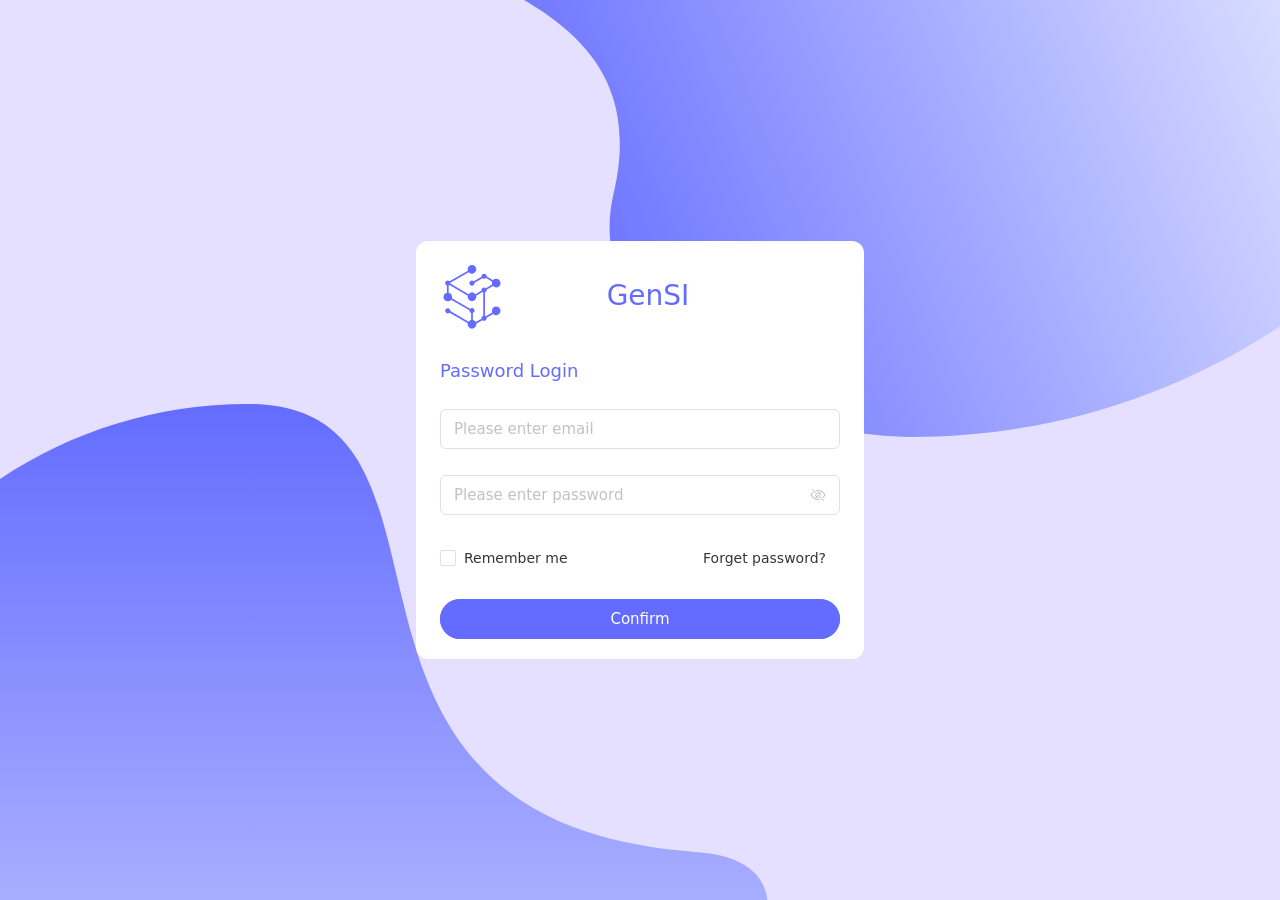
==== portal/blogdetail/3/index.html @ 16afdf98 "1" ====
<!DOCTYPE html><html lang="zh-cmn-Hans" class=" " style="font-size: 12px;"><head>
    <meta name="buildTime" content="2026-03-19 08:30:41">
    <meta charset="UTF-8">
    <style cssr-id="n-notification">.n-notification-container {

 z-index: 4000;
 position: fixed;
 overflow: visible;
 display: flex;
 flex-direction: column;
 align-items: flex-end;
 
}

.n-notification-container > .n-scrollbar {

 width: initial;
 overflow: visible;
 height: -moz-fit-content !important;
 height: fit-content !important;
 max-height: 100vh !important;
 
}

.n-notification-container > .n-scrollbar > .n-scrollbar-container {

 height: -moz-fit-content !important;
 height: fit-content !important;
 max-height: 100vh !important;
 
}

.n-notification-container > .n-scrollbar > .n-scrollbar-container .n-scrollbar-content {

 padding-top: 12px;
 padding-bottom: 33px;
 
}

.n-notification-container.n-notification-container--top, .n-notification-container.n-notification-container--top-right, .n-notification-container.n-notification-container--top-left {

 top: 12px;
 
}

.n-notification-container.n-notification-container--top.transitioning > .n-scrollbar > .n-scrollbar-container, .n-notification-container.n-notification-container--top-right.transitioning > .n-scrollbar > .n-scrollbar-container, .n-notification-container.n-notification-container--top-left.transitioning > .n-scrollbar > .n-scrollbar-container {

 min-height: 100vh !important;
 
}

.n-notification-container.n-notification-container--bottom, .n-notification-container.n-notification-container--bottom-right, .n-notification-container.n-notification-container--bottom-left {

 bottom: 12px;
 
}

.n-notification-container.n-notification-container--bottom > .n-scrollbar > .n-scrollbar-container .n-scrollbar-content, .n-notification-container.n-notification-container--bottom-right > .n-scrollbar > .n-scrollbar-container .n-scrollbar-content, .n-notification-container.n-notification-container--bottom-left > .n-scrollbar > .n-scrollbar-container .n-scrollbar-content {

 padding-bottom: 12px;
 
}

.n-notification-container.n-notification-container--bottom .n-notification-wrapper, .n-notification-container.n-notification-container--bottom-right .n-notification-wrapper, .n-notification-container.n-notification-container--bottom-left .n-notification-wrapper {

 display: flex;
 align-items: flex-end;
 margin-bottom: 0;
 margin-top: 12px;
 
}

.n-notification-container.n-notification-container--top, .n-notification-container.n-notification-container--bottom {

 left: 50%;
 transform: translateX(-50%);
 
}

.n-notification-container.n-notification-container--top .n-notification-wrapper.notification-transition-enter-from, .n-notification-container.n-notification-container--bottom .n-notification-wrapper.notification-transition-enter-from, .n-notification-container.n-notification-container--top .n-notification-wrapper.notification-transition-leave-to, .n-notification-container.n-notification-container--bottom .n-notification-wrapper.notification-transition-leave-to {

 transform: scale(0.85);
 
}

.n-notification-container.n-notification-container--top .n-notification-wrapper.notification-transition-leave-from, .n-notification-container.n-notification-container--bottom .n-notification-wrapper.notification-transition-leave-from, .n-notification-container.n-notification-container--top .n-notification-wrapper.notification-transition-enter-to, .n-notification-container.n-notification-container--bottom .n-notification-wrapper.notification-transition-enter-to {

 transform: scale(1);
 
}

.n-notification-container.n-notification-container--top .n-notification-wrapper {

 transform-origin: top center;
 
}

.n-notification-container.n-notification-container--bottom .n-notification-wrapper {

 transform-origin: bottom center;
 
}

.n-notification-container.n-notification-container--top-right .n-notification, .n-notification-container.n-notification-container--bottom-right .n-notification {

 margin-left: 28px;
 margin-right: 16px;
 
}

.n-notification-container.n-notification-container--top-left .n-notification, .n-notification-container.n-notification-container--bottom-left .n-notification {

 margin-left: 16px;
 margin-right: 28px;
 
}

.n-notification-container.n-notification-container--top-right {

 right: 0;
 
}

.n-notification-container.n-notification-container--top-right .n-notification-wrapper.notification-transition-enter-from, .n-notification-container.n-notification-container--top-right .n-notification-wrapper.notification-transition-leave-to {

 transform: translate(calc(100%), 0);
 
}

.n-notification-container.n-notification-container--top-right .n-notification-wrapper.notification-transition-leave-from, .n-notification-container.n-notification-container--top-right .n-notification-wrapper.notification-transition-enter-to {

 transform: translate(0, 0);
 
}

.n-notification-container.n-notification-container--top-left {

 left: 0;
 
}

.n-notification-container.n-notification-container--top-left .n-notification-wrapper.notification-transition-enter-from, .n-notification-container.n-notification-container--top-left .n-notification-wrapper.notification-transition-leave-to {

 transform: translate(calc(-100%), 0);
 
}

.n-notification-container.n-notification-container--top-left .n-notification-wrapper.notification-transition-leave-from, .n-notification-container.n-notification-container--top-left .n-notification-wrapper.notification-transition-enter-to {

 transform: translate(0, 0);
 
}

.n-notification-container.n-notification-container--bottom-right {

 right: 0;
 
}

.n-notification-container.n-notification-container--bottom-right .n-notification-wrapper.notification-transition-enter-from, .n-notification-container.n-notification-container--bottom-right .n-notification-wrapper.notification-transition-leave-to {

 transform: translate(calc(100%), 0);
 
}

.n-notification-container.n-notification-container--bottom-right .n-notification-wrapper.notification-transition-leave-from, .n-notification-container.n-notification-container--bottom-right .n-notification-wrapper.notification-transition-enter-to {

 transform: translate(0, 0);
 
}

.n-notification-container.n-notification-container--bottom-left {

 left: 0;
 
}

.n-notification-container.n-notification-container--bottom-left .n-notification-wrapper.notification-transition-enter-from, .n-notification-container.n-notification-container--bottom-left .n-notification-wrapper.notification-transition-leave-to {

 transform: translate(calc(-100%), 0);
 
}

.n-notification-container.n-notification-container--bottom-left .n-notification-wrapper.notification-transition-leave-from, .n-notification-container.n-notification-container--bottom-left .n-notification-wrapper.notification-transition-enter-to {

 transform: translate(0, 0);
 
}

.n-notification-container.n-notification-container--scrollable.n-notification-container--top-right {

 top: 0;
 
}

.n-notification-container.n-notification-container--scrollable.n-notification-container--top-left {

 top: 0;
 
}

.n-notification-container.n-notification-container--scrollable.n-notification-container--bottom-right {

 bottom: 0;
 
}

.n-notification-container.n-notification-container--scrollable.n-notification-container--bottom-left {

 bottom: 0;
 
}

.n-notification-container .n-notification-wrapper {

 margin-bottom: 12px;
 
}

.n-notification-container .n-notification-wrapper.notification-transition-enter-from, .n-notification-container .n-notification-wrapper.notification-transition-leave-to {

 opacity: 0;
 margin-top: 0 !important;
 margin-bottom: 0 !important;
 
}

.n-notification-container .n-notification-wrapper.notification-transition-leave-from, .n-notification-container .n-notification-wrapper.notification-transition-enter-to {

 opacity: 1;
 
}

.n-notification-container .n-notification-wrapper.notification-transition-leave-active {

 transition:
 background-color .3s var(--n-bezier),
 color .3s var(--n-bezier),
 opacity .3s var(--n-bezier),
 transform .3s var(--n-bezier-ease-in),
 max-height .3s var(--n-bezier),
 margin-top .3s linear,
 margin-bottom .3s linear,
 box-shadow .3s var(--n-bezier);
 
}

.n-notification-container .n-notification-wrapper.notification-transition-enter-active {

 transition:
 background-color .3s var(--n-bezier),
 color .3s var(--n-bezier),
 opacity .3s var(--n-bezier),
 transform .3s var(--n-bezier-ease-out),
 max-height .3s var(--n-bezier),
 margin-top .3s linear,
 margin-bottom .3s linear,
 box-shadow .3s var(--n-bezier);
 
}

.n-notification-container .n-notification {

 background-color: var(--n-color);
 color: var(--n-text-color);
 transition:
 background-color .3s var(--n-bezier),
 color .3s var(--n-bezier),
 opacity .3s var(--n-bezier),
 box-shadow .3s var(--n-bezier);
 font-family: inherit;
 font-size: var(--n-font-size);
 font-weight: 400;
 position: relative;
 display: flex;
 overflow: hidden;
 flex-shrink: 0;
 padding-left: var(--n-padding-left);
 padding-right: var(--n-padding-right);
 width: var(--n-width);
 max-width: calc(100vw - 16px - 16px);
 border-radius: var(--n-border-radius);
 box-shadow: var(--n-box-shadow);
 box-sizing: border-box;
 opacity: 1;
 
}

.n-notification-container .n-notification .n-notification__avatar .n-icon {

 color: var(--n-icon-color);
 
}

.n-notification-container .n-notification .n-notification__avatar .n-base-icon {

 color: var(--n-icon-color);
 
}

.n-notification-container .n-notification.n-notification--show-avatar .n-notification-main {

 margin-left: 40px;
 width: calc(100% - 40px); 
 
}

.n-notification-container .n-notification.n-notification--closable .n-notification-main > *:first-child {

 padding-right: 20px;
 
}

.n-notification-container .n-notification.n-notification--closable .n-notification__close {

 position: absolute;
 top: 0;
 right: 0;
 margin: var(--n-close-margin);
 transition:
 background-color .3s var(--n-bezier),
 color .3s var(--n-bezier);
 
}

.n-notification-container .n-notification .n-notification__avatar {

 position: absolute;
 top: var(--n-padding-top);
 left: var(--n-padding-left);
 width: 28px;
 height: 28px;
 font-size: 28px;
 display: flex;
 align-items: center;
 justify-content: center;
 
}

.n-notification-container .n-notification .n-notification__avatar .n-icon {
transition: color .3s var(--n-bezier);
}

.n-notification-container .n-notification .n-notification-main {

 padding-top: var(--n-padding-top);
 padding-bottom: var(--n-padding-bottom);
 box-sizing: border-box;
 display: flex;
 flex-direction: column;
 margin-left: 8px;
 width: calc(100% - 8px);
 
}

.n-notification-container .n-notification .n-notification-main .n-notification-main-footer {

 display: flex;
 align-items: center;
 justify-content: space-between;
 margin-top: 12px;
 
}

.n-notification-container .n-notification .n-notification-main .n-notification-main-footer .n-notification-main-footer__meta {

 font-size: var(--n-meta-font-size);
 transition: color .3s var(--n-bezier-ease-out);
 color: var(--n-description-text-color);
 
}

.n-notification-container .n-notification .n-notification-main .n-notification-main-footer .n-notification-main-footer__action {

 cursor: pointer;
 transition: color .3s var(--n-bezier-ease-out);
 color: var(--n-action-text-color);
 
}

.n-notification-container .n-notification .n-notification-main .n-notification-main__header {

 font-weight: var(--n-title-font-weight);
 font-size: var(--n-title-font-size);
 transition: color .3s var(--n-bezier-ease-out);
 color: var(--n-title-text-color);
 
}

.n-notification-container .n-notification .n-notification-main .n-notification-main__description {

 margin-top: 8px;
 font-size: var(--n-description-font-size);
 white-space: pre-wrap;
 word-wrap: break-word;
 transition: color .3s var(--n-bezier-ease-out);
 color: var(--n-description-text-color);
 
}

.n-notification-container .n-notification .n-notification-main .n-notification-main__content {

 line-height: var(--n-line-height);
 margin: 12px 0 0 0;
 font-family: inherit;
 white-space: pre-wrap;
 word-wrap: break-word;
 transition: color .3s var(--n-bezier-ease-out);
 color: var(--n-text-color);
 
}

.n-notification-container .n-notification .n-notification-main .n-notification-main__content:first-child {
margin: 0;
}</style><style cssr-id="n-global">body {

 margin: 0;
 font-size: 14px;
 font-family: v-sans, system-ui, -apple-system, BlinkMacSystemFont, "Segoe UI", sans-serif, "Apple Color Emoji", "Segoe UI Emoji", "Segoe UI Symbol";
 line-height: 1.6;
 -webkit-text-size-adjust: 100%;
 -webkit-tap-highlight-color: transparent;

}

body input {

 font-family: inherit;
 font-size: inherit;
 
}</style><style cssr-id="n-loading-bar">.n-loading-bar-container {

 z-index: 5999;
 position: fixed;
 top: 0;
 left: 0;
 right: 0;
 height: 2px;

}

.n-loading-bar-container.fade-in-transition-enter-active {
  transition: all 0.3s cubic-bezier(.4, 0, .2, 1)!important;
}

.n-loading-bar-container.fade-in-transition-leave-active {
  transition: all 0.8s cubic-bezier(.4, 0, .2, 1)!important;
}

.n-loading-bar-container.fade-in-transition-enter-from, .n-loading-bar-container.fade-in-transition-leave-to {
  opacity: 0;
}

.n-loading-bar-container.fade-in-transition-leave-from, .n-loading-bar-container.fade-in-transition-enter-to {
  opacity: 1;
}

.n-loading-bar-container .n-loading-bar {

 width: 100%;
 transition:
 max-width 4s linear,
 background .2s linear;
 height: var(--n-height);
 
}

.n-loading-bar-container .n-loading-bar.n-loading-bar--starting {

 background: var(--n-color-loading);
 
}

.n-loading-bar-container .n-loading-bar.n-loading-bar--finishing {

 background: var(--n-color-loading);
 transition:
 max-width .2s linear,
 background .2s linear;
 
}

.n-loading-bar-container .n-loading-bar.n-loading-bar--error {

 background: var(--n-color-error);
 transition:
 max-width .2s linear,
 background .2s linear;
 
}</style><link rel="icon" href="/logo.svg">
    <meta name="viewport" content="width=device-width, initial-scale=1.0">
    <meta name="color-scheme" content="light dark">
    <meta name="description" content="GenSI Lab blog article.">
    <meta name="keywords" content="GenSI, blog, article">
    <meta property="og:title" content="Blog Detail - GenSI">
    <meta property="og:description" content="GenSI Lab blog article.">
    <meta property="og:type" content="website">
    <meta property="og:site_name" content="GenSI">
    <meta name="twitter:card" content="summary_large_image">
    <meta name="twitter:title" content="Blog Detail - GenSI">
    <meta name="twitter:description" content="GenSI Lab blog article.">
    <title>Blog Detail - GenSI</title>
    <script type="module" crossorigin="" src="/assets/index-MYl8ak0e.js"></script>
    <link rel="stylesheet" crossorigin="" href="/assets/index-B456fVbT.css">
  <style id="theme-vars">
    :root {
      --primary-color: 100 108 255;--primary-50-color: 240 243 255;--primary-100-color: 240 243 255;--primary-200-color: 222 227 255;--primary-300-color: 181 190 255;--primary-400-color: 140 150 255;--primary-500-color: 100 108 255;--primary-600-color: 74 76 217;--primary-700-color: 54 52 179;--primary-800-color: 39 34 140;--primary-900-color: 30 23 102;--primary-950-color: 15 9 64;--info-color: 100 108 255;--info-50-color: 240 243 255;--info-100-color: 240 243 255;--info-200-color: 222 227 255;--info-300-color: 181 190 255;--info-400-color: 140 150 255;--info-500-color: 100 108 255;--info-600-color: 74 76 217;--info-700-color: 54 52 179;--info-800-color: 39 34 140;--info-900-color: 30 23 102;--info-950-color: 15 9 64;--success-color: 82 196 26;--success-50-color: 246 255 237;--success-100-color: 217 247 190;--success-200-color: 183 235 143;--success-300-color: 149 222 100;--success-400-color: 115 209 61;--success-500-color: 82 196 26;--success-600-color: 56 158 13;--success-700-color: 35 120 4;--success-800-color: 19 82 0;--success-900-color: 9 43 0;--success-950-color: 1 5 0;--warning-color: 250 173 20;--warning-50-color: 255 251 230;--warning-100-color: 255 241 184;--warning-200-color: 255 229 143;--warning-300-color: 255 214 102;--warning-400-color: 255 197 61;--warning-500-color: 250 173 20;--warning-600-color: 212 136 6;--warning-700-color: 173 104 0;--warning-800-color: 135 77 0;--warning-900-color: 97 52 0;--warning-950-color: 59 29 0;--error-color: 245 34 45;--error-50-color: 255 241 240;--error-100-color: 255 204 199;--error-200-color: 255 163 158;--error-300-color: 255 120 117;--error-400-color: 255 77 79;--error-500-color: 245 34 45;--error-600-color: 207 19 34;--error-700-color: 168 7 26;--error-800-color: 130 0 20;--error-900-color: 92 0 17;--error-950-color: 54 0 12;--nprogress-color: 100 108 255;--container-bg-color: 255 255 255;--layout-bg-color: 247 250 252;--inverted-bg-color: 0 20 40;--base-text-color: 31 31 31;--header-box-shadow: 0 1px 2px rgb(0, 21, 41, 0.08);--sider-box-shadow: 2px 0 8px 0 rgb(29, 35, 41, 0.05);--tab-box-shadow: 0 1px 2px rgb(0, 21, 41, 0.08)
    }
  
    html.dark {
      --primary-color: 100 108 255;--primary-50-color: 240 243 255;--primary-100-color: 240 243 255;--primary-200-color: 222 227 255;--primary-300-color: 181 190 255;--primary-400-color: 140 150 255;--primary-500-color: 100 108 255;--primary-600-color: 74 76 217;--primary-700-color: 54 52 179;--primary-800-color: 39 34 140;--primary-900-color: 30 23 102;--primary-950-color: 15 9 64;--info-color: 100 108 255;--info-50-color: 240 243 255;--info-100-color: 240 243 255;--info-200-color: 222 227 255;--info-300-color: 181 190 255;--info-400-color: 140 150 255;--info-500-color: 100 108 255;--info-600-color: 74 76 217;--info-700-color: 54 52 179;--info-800-color: 39 34 140;--info-900-color: 30 23 102;--info-950-color: 15 9 64;--success-color: 82 196 26;--success-50-color: 246 255 237;--success-100-color: 217 247 190;--success-200-color: 183 235 143;--success-300-color: 149 222 100;--success-400-color: 115 209 61;--success-500-color: 82 196 26;--success-600-color: 56 158 13;--success-700-color: 35 120 4;--success-800-color: 19 82 0;--success-900-color: 9 43 0;--success-950-color: 1 5 0;--warning-color: 250 173 20;--warning-50-color: 255 251 230;--warning-100-color: 255 241 184;--warning-200-color: 255 229 143;--warning-300-color: 255 214 102;--warning-400-color: 255 197 61;--warning-500-color: 250 173 20;--warning-600-color: 212 136 6;--warning-700-color: 173 104 0;--warning-800-color: 135 77 0;--warning-900-color: 97 52 0;--warning-950-color: 59 29 0;--error-color: 245 34 45;--error-50-color: 255 241 240;--error-100-color: 255 204 199;--error-200-color: 255 163 158;--error-300-color: 255 120 117;--error-400-color: 255 77 79;--error-500-color: 245 34 45;--error-600-color: 207 19 34;--error-700-color: 168 7 26;--error-800-color: 130 0 20;--error-900-color: 92 0 17;--error-950-color: 54 0 12;--nprogress-color: 100 108 255;--container-bg-color: 28 28 28;--layout-bg-color: 18 18 18;--inverted-bg-color: 0 20 40;--base-text-color: 224 224 224;--header-box-shadow: 0 1px 2px rgb(0, 21, 41, 0.08);--sider-box-shadow: 2px 0 8px 0 rgb(29, 35, 41, 0.05);--tab-box-shadow: 0 1px 2px rgb(0, 21, 41, 0.08)
    }
  </style><link rel="modulepreload" as="script" crossorigin="" href="/assets/index-KGne1yxF.js"><link rel="modulepreload" as="script" crossorigin="" href="/assets/5-DtADVOS5.js"><link rel="modulepreload" as="script" crossorigin="" href="/assets/Footer-BOI2GJjS.js"><link rel="modulepreload" as="script" crossorigin="" href="/assets/logo-BX-1TgJC.js"><link rel="stylesheet" crossorigin="" href="/assets/Footer-C3x00G53.css"><link rel="modulepreload" as="script" crossorigin="" href="/assets/Header-B7ro8cr1.js"><link rel="stylesheet" crossorigin="" href="/assets/Header-BBcP9mLA.css"><link rel="modulepreload" as="script" crossorigin="" href="/assets/BackToTop-C6axAbuo.js"><link rel="stylesheet" crossorigin="" href="/assets/BackToTop-9jfZ-DRR.css"><link rel="modulepreload" as="script" crossorigin="" href="/assets/katex.min-DR64Zjph.js"><link rel="modulepreload" as="script" crossorigin="" href="/assets/supabaseAction-DmGdO5ca.js"><link rel="stylesheet" crossorigin="" href="/assets/katex-CBmFCdgC.css"><link rel="modulepreload" as="script" crossorigin="" href="/assets/useSeo-CShzLlnA.js"><link rel="stylesheet" crossorigin="" href="/assets/index-C7GjYxnH.css"></head>
  <body>
    <div id="app" data-v-app=""><div class="n-config-provider h-full"> <div data-v-ca9464b3="" class="portal-zoom bg-layout"><div data-v-d7fcb8ac="" data-v-ca9464b3="" class="blog-detail-page flex-grow bg-layout transition-300" id="3"><header data-v-a89eac17="" data-v-d7fcb8ac="" class="header"><div data-v-a89eac17="" class="container"><div data-v-a89eac17="" class="logo"><img data-v-a89eac17="" src="/assets/logo-DU0W_Pzs.png" alt="GenSI Logo" class="logo-icon"></div><nav data-v-a89eac17="" class="navigation"><a data-v-a89eac17="" href="#" class="nav-link">People</a><div data-v-a89eac17="" class="nav-dropdown"><a data-v-a89eac17="" href="#" class="nav-link">Research <svg data-v-a89eac17="" class="dropdown-arrow" viewBox="0 0 12 8" fill="none"><path data-v-a89eac17="" d="M1 1L6 6L11 1" stroke="currentColor" stroke-width="2" stroke-linecap="round" stroke-linejoin="round"></path></svg></a><div data-v-a89eac17="" class="dropdown-menu"><a data-v-a89eac17="" href="#" class="dropdown-item"><span data-v-a89eac17="">Blog</span></a><a data-v-a89eac17="" href="#" class="dropdown-item"><span data-v-a89eac17="">Project</span></a><a data-v-a89eac17="" href="#" class="dropdown-item"><span data-v-a89eac17="">Publication</span></a></div></div><div data-v-a89eac17="" class="nav-dropdown"><a data-v-a89eac17="" href="#" class="nav-link">Media <svg data-v-a89eac17="" class="dropdown-arrow" viewBox="0 0 12 8" fill="none"><path data-v-a89eac17="" d="M1 1L6 6L11 1" stroke="currentColor" stroke-width="2" stroke-linecap="round" stroke-linejoin="round"></path></svg></a><div data-v-a89eac17="" class="dropdown-menu"><a data-v-a89eac17="" href="#" class="dropdown-item dropdown-item-news"><span data-v-a89eac17="">News</span></a><a data-v-a89eac17="" href="#" class="dropdown-item"><span data-v-a89eac17="">Gallery</span></a></div></div><a data-v-a89eac17="" class="nav-link">SIA-Lab</a><a data-v-a89eac17="" href="#" class="nav-link contact">Contact</a><div data-v-a89eac17="" class="lang-switch"><span data-v-a89eac17="" class="lang-current">EN</span><span data-v-a89eac17="" class="lang-separator">|</span><span data-v-a89eac17="" class="lang-other">中文</span></div><button data-v-a89eac17="" class="theme-toggle" title="Switch to Dark Mode"><svg data-v-a89eac17="" class="theme-icon" viewBox="0 0 24 24" fill="none" stroke="currentColor" stroke-width="2"><circle cx="12" cy="12" r="5" data-v-a89eac17=""></circle><line x1="12" y1="1" x2="12" y2="3" data-v-a89eac17=""></line><line x1="12" y1="21" x2="12" y2="23" data-v-a89eac17=""></line><line x1="4.22" y1="4.22" x2="5.64" y2="5.64" data-v-a89eac17=""></line><line x1="18.36" y1="18.36" x2="19.78" y2="19.78" data-v-a89eac17=""></line><line x1="1" y1="12" x2="3" y2="12" data-v-a89eac17=""></line><line x1="21" y1="12" x2="23" y2="12" data-v-a89eac17=""></line><line x1="4.22" y1="19.78" x2="5.64" y2="18.36" data-v-a89eac17=""></line><line x1="18.36" y1="5.64" x2="19.78" y2="4.22" data-v-a89eac17=""></line></svg></button></nav><button data-v-a89eac17="" class="mobile-menu-btn"><span data-v-a89eac17=""></span><span data-v-a89eac17=""></span><span data-v-a89eac17=""></span></button></div><div data-v-a89eac17="" class="mobile-menu" style="top: 110px;"><nav data-v-a89eac17="" class="mobile-navigation"><a data-v-a89eac17="" href="#" class="mobile-nav-link">People</a><div data-v-a89eac17="" class="mobile-nav-dropdown"><a data-v-a89eac17="" href="#" class="mobile-nav-link mobile-nav-with-arrow">Research <svg data-v-a89eac17="" class="mobile-dropdown-arrow" viewBox="0 0 12 8" fill="none"><path data-v-a89eac17="" d="M1 1L6 6L11 1" stroke="currentColor" stroke-width="2" stroke-linecap="round" stroke-linejoin="round"></path></svg></a><div data-v-a89eac17="" class="mobile-dropdown-menu"><a data-v-a89eac17="" href="#" class="mobile-dropdown-item">Blog</a><a data-v-a89eac17="" href="#" class="mobile-dropdown-item">Project</a><a data-v-a89eac17="" href="#" class="mobile-dropdown-item">Publication</a></div></div><div data-v-a89eac17="" class="mobile-nav-dropdown"><a data-v-a89eac17="" href="#" class="mobile-nav-link mobile-nav-with-arrow">Media <svg data-v-a89eac17="" class="mobile-dropdown-arrow" viewBox="0 0 12 8" fill="none"><path data-v-a89eac17="" d="M1 1L6 6L11 1" stroke="currentColor" stroke-width="2" stroke-linecap="round" stroke-linejoin="round"></path></svg></a><div data-v-a89eac17="" class="mobile-dropdown-menu"><a data-v-a89eac17="" href="#" class="mobile-dropdown-item mobile-dropdown-item-news">News</a><a data-v-a89eac17="" href="#" class="mobile-dropdown-item"><span data-v-a89eac17="">Gallery</span></a></div></div><a data-v-a89eac17="" class="mobile-nav-link">SIA-Lab</a><a data-v-a89eac17="" href="#" class="mobile-nav-link contact">Contact</a><div data-v-a89eac17="" class="mobile-lang-switch"><span data-v-a89eac17="" class="mobile-lang-current">EN</span><span data-v-a89eac17="" class="mobile-lang-separator">|</span><span data-v-a89eac17="" class="mobile-lang-other">中文</span></div><button data-v-a89eac17="" class="mobile-theme-toggle"><svg data-v-a89eac17="" class="theme-icon" viewBox="0 0 24 24" fill="none" stroke="currentColor" stroke-width="2"><circle cx="12" cy="12" r="5" data-v-a89eac17=""></circle><line x1="12" y1="1" x2="12" y2="3" data-v-a89eac17=""></line><line x1="12" y1="21" x2="12" y2="23" data-v-a89eac17=""></line><line x1="4.22" y1="4.22" x2="5.64" y2="5.64" data-v-a89eac17=""></line><line x1="18.36" y1="18.36" x2="19.78" y2="19.78" data-v-a89eac17=""></line><line x1="1" y1="12" x2="3" y2="12" data-v-a89eac17=""></line><line x1="21" y1="12" x2="23" y2="12" data-v-a89eac17=""></line><line x1="4.22" y1="19.78" x2="5.64" y2="18.36" data-v-a89eac17=""></line><line x1="18.36" y1="5.64" x2="19.78" y2="4.22" data-v-a89eac17=""></line></svg><span data-v-a89eac17="" class="mobile-theme-label">Light Mode</span></button></nav></div><div data-v-a89eac17="" class="mobile-menu-overlay"></div></header><div data-v-d7fcb8ac="" class="loading-container"><div data-v-d7fcb8ac="" class="loading-spinner"></div><p data-v-d7fcb8ac="">Loading blog post...</p></div><footer data-v-96ed2ab7="" data-v-d7fcb8ac="" class="footer"><div data-v-96ed2ab7="" class="container"><div data-v-96ed2ab7="" class="footer-content"><div data-v-96ed2ab7="" class="footer-logo-section"><div data-v-96ed2ab7="" class="footer-logo"><img data-v-96ed2ab7="" src="/assets/logo-DU0W_Pzs.png" alt="GenSI Logo" class="footer-logo-icon"></div></div><div data-v-96ed2ab7="" class="footer-menu-section"><h4 data-v-96ed2ab7="" class="footer-title">MENU</h4><div data-v-96ed2ab7="" class="menu-columns"><div data-v-96ed2ab7="" class="menu-column"><a data-v-96ed2ab7="" href="#" class="menu-link">People</a><a data-v-96ed2ab7="" href="#" class="menu-link">Project</a><a data-v-96ed2ab7="" href="#" class="menu-link">News</a><a data-v-96ed2ab7="" href="#" class="menu-link">Publication</a></div><div data-v-96ed2ab7="" class="menu-column"><a data-v-96ed2ab7="" href="#" class="menu-link">Blog</a><a data-v-96ed2ab7="" href="#" class="menu-link">SIA-Lab</a><a data-v-96ed2ab7="" href="#" class="menu-link">Contact</a></div></div></div><div data-v-96ed2ab7="" class="footer-contact-section"><div data-v-96ed2ab7="" class="contact-info"><p data-v-96ed2ab7="" class="footer-address">11 / F, block C<br data-v-96ed2ab7=""> Qidi science and technology building, Tsinghua Science and Technology Park<br data-v-96ed2ab7=""> Haidian District, Beijing</p><div data-v-96ed2ab7="" class="social-links"><div data-v-96ed2ab7="" class="social-icon"><img data-v-96ed2ab7="" src="[data-uri]" alt="GitHub"></div><div data-v-96ed2ab7="" class="social-icon"><img data-v-96ed2ab7="" src="/assets/huggingface-DtmyKRWq.png" alt="Hugging Face"></div><div data-v-96ed2ab7="" class="social-icon"><img data-v-96ed2ab7="" src="[data-uri]" alt="X"></div><div data-v-96ed2ab7="" class="social-icon"><img data-v-96ed2ab7="" src="[data-uri]" alt="youtube"></div><div data-v-96ed2ab7="" class="social-icon"><img data-v-96ed2ab7="" src="[data-uri]" alt="小红书"></div><div data-v-96ed2ab7="" class="social-icon wx-icon"><img data-v-96ed2ab7="" src="/assets/wx_black-OANI0r4Q.png" alt="微信"><div data-v-96ed2ab7="" class="wx-qrcode"><img data-v-96ed2ab7="" src="/assets/wxqrcode-3ysOGezf.jpg" alt="微信二维码"></div></div></div></div></div></div></div></footer></div></div><!----><!----><!----></div></div><svg id="__SVG_ICON_LOCAL__" xmlns="http://www.w3.org/2000/svg" xmlns:link="http://www.w3.org/1999/xlink" style="position: absolute; width: 0px; height: 0px;"><symbol viewBox="0 0 24 24" fill="none" stroke="currentColor" stroke-width="3" stroke-linecap="round" stroke-linejoin="round" id="icon-local-activity"><path d="M22 12h-4l-3 9L9 3l-3 9H2"></path></symbol><symbol fill="none" viewBox="0 0 1230 1117" id="icon-local-alova"><defs><linearGradient x1="1" y1=".976" x2=".943" y2=".416" id="icon-local-alova_a"><stop offset="0%" stop-color="#70BFFC"></stop><stop offset="100%" stop-color="#248EFF"></stop></linearGradient><linearGradient x1="1.093" y1=".141" x2=".227" y2="1.006" id="icon-local-alova_b"><stop offset="0%" stop-color="#9ED3FF"></stop><stop offset="100%" stop-color="#008DFF"></stop></linearGradient><linearGradient x1=".937" y1="0" x2=".232" y2="1.024" id="icon-local-alova_c"><stop offset="0%" stop-color="#8E89FF"></stop><stop offset="99.286%" stop-color="#3666D6"></stop></linearGradient><linearGradient x1="1" y1=".967" x2=".851" y2=".335" id="icon-local-alova_d"><stop offset="0%" stop-color="#6861FF"></stop><stop offset="100%" stop-color="#32D8D8"></stop></linearGradient><linearGradient x1="1" y1=".298" x2=".109" y2="1.052" id="icon-local-alova_e"><stop offset="0%" stop-color="#56EDFD"></stop><stop offset="100%" stop-color="#0094FF"></stop></linearGradient><linearGradient x1="0" y1=".975" x2=".873" y2=".055" id="icon-local-alova_f"><stop offset="0%" stop-color="#1A9199"></stop><stop offset="100%" stop-color="#6FBFFC"></stop></linearGradient></defs><path d="m312.566 490.572 179.636-179.798c26.47-26.493 71.769-7.753 71.769 29.691v742.805c0 29.96-36.239 44.95-57.415 23.76L29.5 629.543c-39.345-39.38-39.332-103.18.03-142.545L506.564 9.918c21.18-21.182 57.406-6.187 57.406 23.762v67.968a33.608 33.608 0 0 1-9.821 23.74L122.485 557.916l278.483 278.732c17.205 17.221 46.649 5.04 46.649-19.299V520.095l-87.572 86.901c-21.218 21.054-57.313 6.031-57.313-23.855v-68.816a33.604 33.604 0 0 1 9.834-23.753Z" fill-rule="evenodd" fill="url(#icon-local-alova_a)"></path><path d="M302.732 623.505c0 14.943 18.048 22.455 28.656 11.928l116.23-115.338q68.965-66.46 100.393-51.908 9.807 4.54 15.96 16.97V340.466c0-37.444-45.299-56.184-71.769-29.69L312.566 490.571a33.609 33.609 0 0 0-9.834 23.753v109.18Z" fill="url(#icon-local-alova_b)"></path><path d="M90.133 427.083q-34.883 34.942 32.352 130.832L554.15 125.387a33.604 33.604 0 0 0 9.82-23.739V33.764c0-29.96-36.25-44.95-57.422-23.745L90.157 427.06l-.024.024Z" fill="url(#icon-local-alova_c)"></path><path d="m1542.566 1607.572 179.636-179.798c26.47-26.493 71.769-7.753 71.769 29.691v742.805c0 29.96-36.239 44.95-57.415 23.76L1259.5 1746.543c-39.345-39.38-39.332-103.18.03-142.545l477.035-477.08c21.18-21.182 57.406-6.187 57.406 23.762v67.968a33.608 33.608 0 0 1-9.821 23.74l-431.665 432.528 278.483 278.732c17.205 17.221 46.649 5.04 46.649-19.299v-297.254l-87.572 86.901c-21.218 21.054-57.313 6.031-57.313-23.855v-68.816a33.604 33.604 0 0 1 9.834-23.753Z" fill-rule="evenodd" fill="url(#icon-local-alova_d)" transform="rotate(180 1230 1117)"></path><path d="M1532.732 1740.505c0 14.943 18.048 22.455 28.656 11.928l116.23-115.338q68.965-66.46 100.393-51.908 9.807 4.54 15.96 16.97v-144.692c0-37.444-45.299-56.184-71.769-29.69l-179.636 179.797a33.609 33.609 0 0 0-9.834 23.753v109.18Z" fill="url(#icon-local-alova_e)" transform="rotate(180 1230 1117)"></path><path d="M1320.133 1544.083q-34.883 34.942 32.352 130.832l431.665-432.528a33.604 33.604 0 0 0 9.82-23.739v-67.884c0-29.96-36.25-44.95-57.422-23.745l-416.391 417.04-.024.024Z" fill="url(#icon-local-alova_f)" transform="rotate(180 1230 1117)"></path></symbol><symbol viewBox="0 0 24 24" fill="none" stroke="currentColor" stroke-width="3" stroke-linecap="round" stroke-linejoin="round" class="prefix__prefix__feather prefix__prefix__feather-at-sign" id="icon-local-at-sign"><circle cx="12" cy="12" r="4"></circle><path d="M16 8v5a3 3 0 0 0 6 0v-1a10 10 0 1 0-3.92 7.94"></path></symbol><symbol viewBox="0 0 134.49 134.49" id="icon-local-avatar"><path d="M134.49 67.25A67.25 67.25 0 1 1 67.25 0a67.23 67.23 0 0 1 67.24 67.25" fill="#f3f3f2"></path><path fill="#f1caae" d="M64.47 103.16zm2.4-13.01c8.11-6.21 11-10.25 12.24-11a17.94 17.94 0 0 1-.69-4.23c-4 3.34-5.73 4.49-11 4.31-5.69.19-7.28-1.15-12-5.14l-.07-.09a19 19 0 0 1-.72 5.14c1.23.75 4.13 4.79 12.24 11.01z"></path><path d="M61.56 121.66c.31-2 .61-4 .9-5.91v-.11c.93-6 1.7-10.86 2-12.48a1.17 1.17 0 0 1-.36-.34.6.6 0 0 1-.09-.13c-.16-.36-.32-.69-.48-1 0-.06-.07-.13-.1-.2a16.73 16.73 0 0 1-2-4.43c0-.15 0-.3-.07-.46a4 4 0 0 0-1 2.65c.33 3.56-10.83-9.56-10.65-14.6a38.55 38.55 0 0 1-4 1.9 219.52 219.52 0 0 0 15.85 35.11zm-37.93-27.6h-.09.05s.03.01.04 0zM73.3 99.2a4 4 0 0 0-1-2.64c0 .16 0 .31-.06.46A7.17 7.17 0 0 1 72 98a27.91 27.91 0 0 1-1.71 3.52l-.11.21c-.16.31-.32.65-.48 1a1 1 0 0 1-.09.13 1.1 1.1 0 0 1-.37.34c.29 1.6 1.06 6.35 2 12.32a2.34 2.34 0 0 0 0 .26c.23 1.54.48 3.15.73 4.81a208.85 208.85 0 0 0 15.5-34.21A37.69 37.69 0 0 1 84 84.7c0 5.12-11 18.03-10.7 14.5zm36.4-5.09a5.22 5.22 0 0 1 .63.11l-.73-.28s.08.06.1.17z" fill="#9d9d9d"></path><path d="M23.6 94.09h-.05a4.67 4.67 0 0 0-.84.15c-3 .81-5.08 8.11-6.94 16.26a67.51 67.51 0 0 0 16.1 13.93 33.36 33.36 0 0 0-.42-4.63c-1.13-6.25-8.79-24.87-7.85-25.71zm94.03 17.67c-2-8.62-4-16.67-7.21-17.52h-.09a5.22 5.22 0 0 0-.63-.11c.39 1.91-6.82 19.65-7.91 25.69a34.76 34.76 0 0 0-.44 5.4" fill="#959494"></path><path d="M71.29 119.06h-1.65v-3.73h1.58v.15c-.92-6-1.69-10.72-2-12.32l-.1.07a1.29 1.29 0 0 1-.28.08v.09H68l-.89.06h-.56l-.88-.06h-.86v-.09a1.2 1.2 0 0 1-.27-.08l-.11-.07c-.29 1.62-1.06 6.44-2 12.48v-.31h1.59v3.73h-1.56v-3.31c-.29 1.87-.59 3.86-.9 5.91 0-.34.1-.69.15-1v1.28l.75 1.25v-2.62h1.65v3.73h-1c.57.91 1.14 1.78 1.7 2.58v-1.09h1.69v2.82c.25-.29.5-.6.75-.91v-1.91h1.42c.34-.48.68-1 1-1.49v-3.73h1.65v1.22l.73-1.22c-.25-1.66-.5-3.27-.73-4.81zm-1.65-13.74c.15.91.33 2 .53 3.3h-.53zm0 4.79h.77c.18 1.16.38 2.4.58 3.73h-1.35zm-3.14-5.22v3.73h-1.65v-3.73zm-2.39 9h-1.36c.21-1.33.4-2.57.59-3.73h.77zm0-5.22h-.54l.54-3.31zm2.39 15.66h-1.65v-3.73h1.65zm0-5.22h-1.65v-3.73h1.65zm0-5.22h-1.65v-3.73h1.65zm2.39 10.44h-1.64v-3.73h1.64zm0-5.22h-1.64v-3.73h1.64zm0-5.22h-1.64v-3.73h1.64zm0-5.22h-1.64v-3.73h1.64z" fill="#f0f0f0"></path><path d="M63.53 101.69zm-2.12-5.14zm10.86.51A7.17 7.17 0 0 1 72 98a7.17 7.17 0 0 0 .27-.94zm.07-.5zm-2.13 5.14zm-5.63 1.53a1.2 1.2 0 0 0 .27.08v-3.64h1.65v3.73h-.79l.88.06h.56l.89-.06h-.79v-3.73h1.64v3.64a1.29 1.29 0 0 0 .28-.08l.1-.07a1.1 1.1 0 0 0 .37-.34v-3.15h1.64c-.29.57-.62 1.16-1 1.82A27.91 27.91 0 0 0 72 98v-1.85c-.23-.29-.48-.57-.74-.86v2.89h-1.62v-3.73h.82c-.55-.52-1.11-1-1.63-1.49h-1.58v-1.5a3.56 3.56 0 0 1-.38-.47 2.79 2.79 0 0 1-.37.47V93h-1.59c-.52.47-1.08 1-1.62 1.49h.82v3.73h-1.65v-2.93c-.27.28-.52.57-.75.86V98a7.13 7.13 0 0 1-.23-.91 16.73 16.73 0 0 0 2 4.43c-.34-.65-.67-1.25-1-1.82h1.64v3.15a1.17 1.17 0 0 0 .36.34zm2.67-8.78h1.64v3.73h-1.64zm-2.4 0h1.65v3.73h-1.65z" fill="#fff"></path><path fill="#040000" d="M66.5 99.67h-1.65v3.73h1.65v-3.73zm-1.65 5.22h1.65v3.73h-1.65zm0-10.44h1.65v3.73h-1.65zm0 15.66h1.65v3.73h-1.65zm0 15.66v1.09c.49.7 1 1.35 1.45 2l.2-.23v-2.82zm0-5.22h1.65v3.73h-1.65zm0-5.22h1.65v3.73h-1.65zm-3.29 6.33.15.26v-1.28c-.05.36-.1.68-.15 1.02zm.9-23.48h1.65v-3.73h-.82c-.29.28-.56.56-.83.84zm-.75-2.03-.3.4c0 .16 0 .31.07.46a7.13 7.13 0 0 0 .23.91zm2.4 3.52h-1.64c.29.57.62 1.17 1 1.82 0 .07.07.14.1.2.16.32.32.65.48 1a.6.6 0 0 0 .09.13zm0 20.88h-1.65v2.62q.34.57.69 1.11h1zm0-1.49v-3.73h-1.59v3.73zm0-10.44v-3.31l-.54 3.31zm-1.36 5.22h1.36v-3.73h-.77c-.19 1.16-.34 2.4-.59 3.73zm6.89 6.71v3.73c.53-.8 1.06-1.63 1.6-2.51v-1.22zm0-5.22v3.73h1.65v-3.32a2.34 2.34 0 0 1 0-.26v-.15zM66.5 91.46c-.4.43-1 .94-1.59 1.5h1.59zM68.83 93c-.63-.56-1.19-1.07-1.58-1.5V93zm-1.58 17.11h1.65v3.73h-1.65zm0 10.44h1.65v3.73h-1.65zm0-5.22h1.65v3.73h-1.65zm1.64-15.66h-1.64v3.73h1.64v-3.73zm-1.64 5.22h1.65v3.73h-1.65zm0 22.79c.47-.6.94-1.23 1.42-1.91h-1.42zm0-33.23h1.65v3.73h-1.65zm2.39 10.87v3.3h.53c-.17-1.27-.38-2.39-.53-3.3zm0-5.65v3.15a1 1 0 0 0 .09-.13c.16-.36.32-.68.48-1l.11-.21c.34-.66.67-1.25 1-1.82zM72 98a7.17 7.17 0 0 0 .24-.91c0-.15 0-.3.06-.46-.1-.13-.2-.27-.31-.4V98zm-2.36.18h1.65v-2.89l-.83-.84h-.82zm.77 11.93h-.77v3.73H71c-.21-1.33-.41-2.57-.59-3.73z"></path><path d="M60.45 99.2a4 4 0 0 1 1-2.65l.3-.4c.23-.29.48-.58.75-.86s.54-.56.83-.84c.54-.52 1.1-1 1.62-1.49s1.19-1.07 1.59-1.5a2.79 2.79 0 0 0 .37-.47 3.56 3.56 0 0 0 .38.47c.39.43 1 .94 1.58 1.5s1.08 1 1.63 1.49l.83.84c.26.29.51.57.74.86.11.13.21.27.31.4a4 4 0 0 1 1 2.64C73 102.73 84 89.82 84 84.7v-.36c-.09-.72-2.2-1.82-4.15-5.11-.15-.26-.36-.27-.68-.08-1.23.75-4.13 4.79-12.24 11-8.11-6.22-11-10.26-12.24-11-.31-.19-.53-.18-.68.08-2 3.29-4.05 4.39-4.14 5.11a2.17 2.17 0 0 0 0 .26c-.25 5.04 10.91 18.16 10.58 14.6z" fill="#838384"></path><path d="M62.49 132.11a13.73 13.73 0 0 0 3.81-3.29c-.47-.61-1-1.26-1.45-2s-1.13-1.67-1.7-2.58q-.34-.54-.69-1.11l-.75-1.25-.15-.26A219.52 219.52 0 0 1 45.81 86.5c-.49-1.25-21 7-22.17 7.56-.94.84 6.72 19.46 7.85 25.71a33.36 33.36 0 0 1 .42 4.63A66.72 66.72 0 0 0 62 134.27c.15-1.27.3-2.06.49-2.16z" fill="#282629"></path><path d="M101.35 125.2a34.76 34.76 0 0 1 .44-5.4c1.09-6 8.3-23.78 7.91-25.69 0-.08 0-.15-.09-.17-1.17-.52-21.69-8.84-22.13-7.56A208.85 208.85 0 0 1 72 120.55l-.73 1.22c-.54.88-1.07 1.71-1.6 2.51-.34.51-.68 1-1 1.49-.48.68-1 1.31-1.42 1.91-.25.31-.5.62-.75.91l-.2.23a13.73 13.73 0 0 1-3.81 3.29c-.19.1-.34.89-.47 2.16 1.73.13 3.47.22 5.23.22a66.88 66.88 0 0 0 34.1-9.29" fill="#1a1a1b"></path><path d="M67.41 79.23c5.28.18 7-1 11-4.31l1-.83c4.93-4.19 2.44-12.94 5.44-12.39s6.29-7.44 4.18-9.45c-1-.09-1.87.88-2.66 2.2-.89 1.49-.54 3.79-1.42 3.74-1.19-4-.93-7.62-.69-11.81C76 48.8 67.47 50.06 60.59 45c-1.41-1-2.77-2.4-4.91-2.36-2.47 0-3.46 1.5-3.11 3.87.17 1.19.25 2.8.32 3.5A10.07 10.07 0 0 1 51 56.1c-.37.38-1.27 2-1.8 2.09s-.14-2.47-1.62-4.69c-1.16-1.75-1.7-1.37-1.7-1.37C43.56 54 47 62.25 50 61.7s.55 8.1 5.37 12.31l.08.08c4.68 3.99 6.27 5.33 11.96 5.14z" fill="#f9d2b5"></path><path d="M47.61 53.5c1.48 2.22 1.18 4.8 1.62 4.69s1.43-1.71 1.8-2.09a10.07 10.07 0 0 0 1.86-6.1c-.07-.7-.15-2.31-.32-3.5-.35-2.37.64-3.83 3.11-3.87 2.14 0 3.5 1.32 4.91 2.36 6.88 5.05 15.4 3.79 23.66 1.37-.24 4.19-.5 7.78.69 11.81.88.05.53-2.25 1.42-3.74.79-1.32 1.63-2.29 2.66-2.2a2.87 2.87 0 0 1 .38.08c2.46-5.22 2.72-13.7.29-18.93s-6.3-7.68-10.14-12c.35 1.18-1.24 2.95-2.75 3.08-1.26.12-3.35-.56-4.61-.71-6.36-.77-10-1.06-15.18.77a19.36 19.36 0 0 0-7.22 4.22 19.88 19.88 0 0 0-5.18 10.65 26.75 26.75 0 0 0-.19 6.38c.12 1.14.81 5.36 1.49 6.38 0-.02.54-.4 1.7 1.35z" fill="#554c44"></path></symbol><symbol viewBox="0 0 500 500" id="icon-local-banner"><path fill="#ebebeb" d="M0 382.4h500v.25H0zm416.78 16.09h33.12v.25h-33.12zm-94.25 2.72h8.69v.25h-8.69zm74.06-12h19.19v.25h-19.19zm-344.13 1.68h43.19v.25H52.46zm52.1 0h6.33v.25h-6.33zm26.91 4.22h93.68v.25h-93.68zM237 337.8H43.91a5.71 5.71 0 0 1-5.7-5.71V60.66a5.71 5.71 0 0 1 5.7-5.66H237a5.71 5.71 0 0 1 5.71 5.71v271.38a5.71 5.71 0 0 1-5.71 5.71zM43.91 55.2a5.46 5.46 0 0 0-5.45 5.46v271.43a5.46 5.46 0 0 0 5.45 5.46H237a5.47 5.47 0 0 0 5.46-5.46V60.66A5.47 5.47 0 0 0 237 55.2zm409.4 282.6h-193.1a5.72 5.72 0 0 1-5.71-5.71V60.66a5.72 5.72 0 0 1 5.71-5.66h193.1a5.71 5.71 0 0 1 5.69 5.66v271.43a5.71 5.71 0 0 1-5.69 5.71zM260.21 55.2a5.47 5.47 0 0 0-5.46 5.46v271.43a5.47 5.47 0 0 0 5.46 5.46h193.1a5.47 5.47 0 0 0 5.46-5.46V60.66a5.47 5.47 0 0 0-5.46-5.46z"></path><path fill="#e6e6e6" d="M409.9 275.41H301.09V78.79H409.9z"></path><path fill="#f0f0f0" d="M407.56 275.41H296.08V78.79h111.48z"></path><path fill="#e6e6e6" d="M409.9 280.07H301.09v-4.66H409.9z"></path><path fill="#f0f0f0" d="M405.75 280.07H294.27v-4.66h111.48z"></path><path fill="#fafafa" d="M400.52 85.82v182.56H303.1V85.82z"></path><path fill="#fff" d="m330.66 268.38 27.42-182.56h19.48l-27.43 182.56h-19.47z"></path><path fill="#fff" d="m333.75 268.38 27.43-182.56h19.47l-27.43 182.56h-19.47zm20.56 0 27.43-182.56h7.59l-27.42 182.56h-7.6z"></path><path fill="#e6e6e6" d="M304 85.82v182.56h-.89V85.82z"></path><path fill="#ebebeb" opacity=".6" d="M294.41 91.12h108.81l.64-2.57h-108.8l-.65 2.57zm0 4.2h108.81l.64-2.56h-108.8l-.65 2.56zm0 4.21h108.81l.64-2.56h-108.8l-.65 2.56zm0 4.21h108.81l.64-2.57h-108.8l-.65 2.57zm0 4.21h108.81l.64-2.57h-108.8l-.65 2.57zm0 4.2h108.81l.64-2.56h-108.8l-.65 2.56z"></path><path fill="#f0f0f0" d="M274.53 67h156.92v3.79H274.53z"></path><path fill="#fafafa" opacity=".8" d="M420.36 63.81h8.25v242.84h-8.25z"></path><path fill="#f0f0f0" opacity=".8" d="M420.36 63.81h2.14v242.84h-2.14z"></path><path fill="#fafafa" opacity=".8" d="M412.11 63.81h8.25v242.84h-8.25z"></path><path fill="#f0f0f0" opacity=".8" d="M412.11 63.81h2.14v242.84h-2.14z"></path><path fill="#fafafa" opacity=".8" d="M403.86 63.81h8.25v242.84h-8.25zm-111.02 0h8.25v242.84h-8.25z"></path><path fill="#f0f0f0" opacity=".8" d="M292.84 63.81h2.14v242.84h-2.14z"></path><path fill="#fafafa" opacity=".8" d="M284.6 63.81h8.25v242.84h-8.25z"></path><path fill="#f0f0f0" opacity=".8" d="M284.6 63.81h2.14v242.84h-2.14z"></path><path fill="#fafafa" opacity=".8" d="M276.35 63.81h8.25v242.84h-8.25z"></path><path fill="#e6e6e6" d="M194.15 275.41H85.34V78.79h108.81z"></path><path fill="#f0f0f0" d="M191.8 275.41H80.32V78.79H191.8z"></path><path fill="#e6e6e6" d="M194.15 280.07H85.34v-4.66h108.81z"></path><path fill="#f0f0f0" d="M189.99 280.07H78.51v-4.66h111.48z"></path><path fill="#fafafa" d="M184.77 85.82v182.56H87.35V85.82z"></path><path fill="#fff" d="m114.91 268.38 27.42-182.56h19.48l-27.43 182.56h-19.47z"></path><path fill="#fff" d="m118 268.38 27.42-182.56h19.48l-27.43 182.56H118zm20.56 0 27.43-182.56h7.59l-27.42 182.56h-7.6z"></path><path fill="#e6e6e6" d="M88.25 85.81v182.56h-.89V85.81z"></path><path fill="#ebebeb" opacity=".6" d="M78.66 91.12h108.81l.64-2.57H79.31l-.65 2.57zm0 4.2h108.81l.64-2.56H79.31l-.65 2.56zm0 4.21h108.81l.64-2.56H79.31l-.65 2.56zm0 4.21h108.81l.64-2.57H79.31l-.65 2.57zm0 4.21h108.81l.64-2.57H79.31l-.65 2.57zm0 4.2h108.81l.64-2.56H79.31l-.65 2.56z"></path><path fill="#f0f0f0" d="M58.78 67H215.7v3.79H58.78z"></path><path fill="#fafafa" opacity=".8" d="M204.61 63.81h8.25v242.84h-8.25z"></path><path fill="#f0f0f0" opacity=".8" d="M204.61 63.81h2.14v242.84h-2.14z"></path><path fill="#fafafa" opacity=".8" d="M196.36 63.81h8.25v242.84h-8.25z"></path><path fill="#f0f0f0" opacity=".8" d="M196.36 63.81h2.14v242.84h-2.14z"></path><path fill="#fafafa" opacity=".8" d="M188.11 63.81h8.25v242.84h-8.25zm-111.02 0h8.25v242.84h-8.25z"></path><path fill="#f0f0f0" opacity=".8" d="M77.09 63.81h2.14v242.84h-2.14z"></path><path fill="#fafafa" opacity=".8" d="M68.84 63.81h8.25v242.84h-8.25z"></path><path fill="#f0f0f0" opacity=".8" d="M68.84 63.81h2.14v242.84h-2.14z"></path><path fill="#fafafa" opacity=".8" d="M60.59 63.81h8.25v242.84h-8.25z"></path><path fill="#f0f0f0" d="M392.58 375.61h-16.81v-84h16.81z"></path><path fill="#f0f0f0" d="M386.44 382.4H243.98v-6.79h142.46z"></path><path fill="#f5f5f5" d="M237.85 291.61h137.92v84H237.85z"></path><path fill="#f0f0f0" d="M250.41 300.51H363.2v27.94H250.41zm0 34.34H363.2v27.94H250.41z"></path><path d="M293.44 304.36h26.73a2.41 2.41 0 0 0 2.41-2.41 2.42 2.42 0 0 0-2.41-2.41h-26.73A2.42 2.42 0 0 0 291 302a2.41 2.41 0 0 0 2.44 2.36zm0 34.35h26.73a2.42 2.42 0 0 0 2.41-2.41 2.41 2.41 0 0 0-2.41-2.41h-26.73a2.41 2.41 0 0 0-2.44 2.41 2.42 2.42 0 0 0 2.44 2.41z" fill="#f5f5f5"></path><path fill="#f0f0f0" d="M375.76 291.62H233.58v-3.28h142.18z"></path><path fill="#e6e6e6" d="M375.76 288.33h21.28v3.28h-21.28z"></path><path d="M108.34 376.83a7.25 7.25 0 0 1-7.23-7.23v-70.76a7.25 7.25 0 0 1 7.23-7.23 7.24 7.24 0 0 1 7.22 7.23v70.76a7.24 7.24 0 0 1-7.22 7.23z" fill="#f5f5f5"></path><path d="M112.47 374a4.9 4.9 0 0 1-4.88-4.88v-69.78a4.9 4.9 0 0 1 4.88-4.88 4.9 4.9 0 0 1 4.89 4.88v69.76a4.9 4.9 0 0 1-4.89 4.9z" fill="#ebebeb"></path><path d="M118.83 376.83a7.24 7.24 0 0 1-7.22-7.23v-70.76a7.24 7.24 0 0 1 7.22-7.23 7.25 7.25 0 0 1 7.23 7.23v70.76a7.25 7.25 0 0 1-7.23 7.23z" fill="#f5f5f5"></path><path d="M123 374a4.89 4.89 0 0 1-4.88-4.88v-69.78a4.89 4.89 0 0 1 4.88-4.88 4.89 4.89 0 0 1 4.88 4.88v69.76A4.89 4.89 0 0 1 123 374z" fill="#ebebeb"></path><rect x="122.1" y="291.61" width="14.45" height="85.22" rx="7.23" fill="#f5f5f5"></rect><path d="M133.47 374a4.89 4.89 0 0 1-4.88-4.88v-69.78a4.89 4.89 0 0 1 4.88-4.88 4.89 4.89 0 0 1 4.88 4.88v69.76a4.89 4.89 0 0 1-4.88 4.9z" fill="#ebebeb"></path><path d="M139.83 376.83a7.25 7.25 0 0 1-7.23-7.23v-70.76a7.25 7.25 0 0 1 7.23-7.23 7.25 7.25 0 0 1 7.23 7.23v70.76a7.25 7.25 0 0 1-7.23 7.23z" fill="#f5f5f5"></path><path d="M144 374a4.9 4.9 0 0 1-4.89-4.88v-69.78a4.9 4.9 0 0 1 4.89-4.88 4.9 4.9 0 0 1 4.88 4.88v69.76A4.9 4.9 0 0 1 144 374z" fill="#ebebeb"></path><path d="M150.33 376.83a7.25 7.25 0 0 1-7.23-7.23v-70.76a7.25 7.25 0 0 1 7.23-7.23 7.25 7.25 0 0 1 7.23 7.23v70.76a7.25 7.25 0 0 1-7.23 7.23z" fill="#f5f5f5"></path><path d="M154.47 374a4.9 4.9 0 0 1-4.89-4.88v-69.78a4.9 4.9 0 0 1 4.89-4.88 4.9 4.9 0 0 1 4.88 4.88v69.76a4.9 4.9 0 0 1-4.88 4.9z" fill="#ebebeb"></path><path d="M160.83 376.83a7.25 7.25 0 0 1-7.23-7.23v-70.76a7.25 7.25 0 0 1 7.23-7.23 7.24 7.24 0 0 1 7.22 7.23v70.76a7.24 7.24 0 0 1-7.22 7.23z" fill="#f5f5f5"></path><path d="M165 374a4.9 4.9 0 0 1-4.88-4.88v-69.78a4.9 4.9 0 0 1 4.88-4.88 4.9 4.9 0 0 1 4.89 4.88v69.76A4.9 4.9 0 0 1 165 374z" fill="#ebebeb"></path><path d="M171.33 376.83a7.25 7.25 0 0 1-7.23-7.23v-70.76a7.25 7.25 0 0 1 7.23-7.23 7.24 7.24 0 0 1 7.22 7.23v70.76a7.24 7.24 0 0 1-7.22 7.23z" fill="#f5f5f5"></path><rect x="157.39" y="364.15" width="24.4" height="3.2" rx="1.6" fill="#f5f5f5"></rect><path d="M180.19 306.38H159a1.6 1.6 0 0 1-1.6-1.6 1.6 1.6 0 0 1 1.6-1.6h21.2a1.6 1.6 0 0 1 1.6 1.6 1.6 1.6 0 0 1-1.61 1.6z" fill="#f5f5f5"></path><ellipse cx="250" cy="416.24" rx="193.89" ry="11.32" fill="#f5f5f5"></ellipse><path d="M409.83 248.66h-239a9.25 9.25 0 0 1-9.32-9.93l8.76-141.08a10.75 10.75 0 0 1 10.55-9.94h239a9.26 9.26 0 0 1 9.32 9.94l-8.76 141.08a10.75 10.75 0 0 1-10.55 9.93z" fill="currentColor"></path><path d="M409.83 248.66h-239a9.25 9.25 0 0 1-9.32-9.93l8.76-141.08a10.75 10.75 0 0 1 10.55-9.94h239a9.26 9.26 0 0 1 9.32 9.94l-8.76 141.08a10.75 10.75 0 0 1-10.55 9.93z" fill="#fff" opacity=".8"></path><path d="M201.46 128.36H173a2.61 2.61 0 0 1-2.64-2.81l.81-13a3 3 0 0 1 3-2.82h28.46z" fill="#fff" opacity=".4"></path><path d="M419.67 90.2H211.28a8 8 0 0 0-7.91 7.45l-2 32.37H172.9a3 3 0 0 0-3 2.82l-.75 12.2a2.61 2.61 0 0 0 2.64 2.82h28.46l-5.64 90.87a6.92 6.92 0 0 0 7 7.45H410a8 8 0 0 0 7.91-7.45l8.76-141.08a6.91 6.91 0 0 0-7-7.45z" fill="#fff"></path><path d="M199 167.36h-28.42a2.62 2.62 0 0 1-2.65-2.82l.76-12.2a3 3 0 0 1 3-2.82h28.46zm-1.17 19.5h-28.46a2.62 2.62 0 0 1-2.65-2.82l.76-12.21a3 3 0 0 1 3-2.81h28.46zm-1.21 19.5h-28.46a2.63 2.63 0 0 1-2.65-2.82l.76-12.21a3.05 3.05 0 0 1 3-2.82h28.46zm-1.21 19.49H167a2.62 2.62 0 0 1-2.7-2.85l.76-12.2a3 3 0 0 1 3-2.82h28.47z" fill="#fff" opacity=".4"></path><path d="M172.63 145.59a1.13 1.13 0 0 1-1.15-1.23l.66-10.71a1.48 1.48 0 0 1 1.44-1.36h24.12a1.13 1.13 0 0 1 1.15 1.23l-.66 10.72a1.48 1.48 0 0 1-1.44 1.35z" fill="currentColor" opacity=".2"></path><path d="M253 107h-34.43a4.47 4.47 0 0 1-4.49-4.79 5.17 5.17 0 0 1 5.08-4.78h34.41a4.46 4.46 0 0 1 4.49 4.78A5.19 5.19 0 0 1 253 107z" fill="currentColor" opacity=".3"></path><path d="M417 102.22a5.17 5.17 0 0 1-5.08 4.79 4.46 4.46 0 0 1-4.49-4.79 5.16 5.16 0 0 1 5.08-4.78 4.45 4.45 0 0 1 4.49 4.78z" fill="currentColor"></path><path d="M319.53 188.84H218a8.83 8.83 0 0 1-8.9-9.49l3.05-49.35a10.23 10.23 0 0 1 10.07-9.48h101.56a8.81 8.81 0 0 1 8.89 9.48l-3.06 49.34a10.26 10.26 0 0 1-10.08 9.5zm-97.34-67.9a9.79 9.79 0 0 0-9.63 9.07l-3.06 49.34a8.43 8.43 0 0 0 8.51 9.07h101.55a9.79 9.79 0 0 0 9.63-9.07l3.07-49.35a8.44 8.44 0 0 0-8.51-9.07z" fill="currentColor" opacity=".4"></path><path d="m230.33 153.34 14.57 9.43a33 33 0 0 1 11.33-10.27L248.4 137a52.81 52.81 0 0 0-18.07 16.34z" fill="currentColor"></path><path d="m230.33 153.34 14.57 9.43a33 33 0 0 1 11.33-10.27L248.4 137a52.81 52.81 0 0 0-18.07 16.34z" fill="#fff" opacity=".8"></path><path d="M221.55 178.6h17.84a31.51 31.51 0 0 1 5.51-15.83l-14.57-9.43a50.28 50.28 0 0 0-8.78 25.26z" fill="#263238"></path><path d="M272.36 130.76a49.82 49.82 0 0 0-24 6.22l7.83 15.52a31.31 31.31 0 0 1 15-3.89 27.86 27.86 0 0 1 28.13 30h17.84c1.72-26.43-18.37-47.85-44.8-47.85zM260.78 207h-52.3a.85.85 0 0 1-.85-.91l.23-3.68a1 1 0 0 1 1-.91h52.3z" fill="currentColor"></path><path d="M260.78 207h66a1 1 0 0 0 1-.91l.23-3.68a.85.85 0 0 0-.85-.91h-66z" fill="currentColor" opacity=".2"></path><path d="M296.3 221.51h-88.72a.84.84 0 0 1-.85-.91l.23-3.67a1 1 0 0 1 1-.91h88.72z" fill="currentColor"></path><path d="M296.3 221.51h29.58a1 1 0 0 0 1-.91l.23-3.67a.84.84 0 0 0-.85-.91h-29.62z" fill="currentColor" opacity=".2"></path><path d="M217.1 236h-10.42a.85.85 0 0 1-.85-.91l.23-3.68a1 1 0 0 1 1-.91h10.42z" fill="currentColor"></path><path d="M217.1 236H325a1 1 0 0 0 1-.91l.23-3.68a.85.85 0 0 0-.86-.91H217.44z" fill="currentColor" opacity=".2"></path><path d="M348.77 236.45a.38.38 0 0 1-.39-.41l7.16-115.31a.44.44 0 0 1 .44-.41.38.38 0 0 1 .38.41L349.2 236a.44.44 0 0 1-.43.45z" fill="currentColor"></path><path d="M356.83 150.94a3 3 0 0 1-2.93 2.76 2.57 2.57 0 0 1-2.59-2.76 3 3 0 0 1 2.94-2.76 2.55 2.55 0 0 1 2.58 2.76z" fill="#fff"></path><path d="M353.88 154.11a3 3 0 0 1-3-3.17 3.43 3.43 0 0 1 3.37-3.18 3 3 0 0 1 3 3.18 3.42 3.42 0 0 1-3.37 3.17zm.34-5.52a2.53 2.53 0 0 0-2.49 2.35 2.18 2.18 0 0 0 2.2 2.34 2.53 2.53 0 0 0 2.49-2.34 2.18 2.18 0 0 0-2.2-2.35z" fill="currentColor"></path><path d="M355.29 175.78a3 3 0 0 1-2.93 2.76 2.57 2.57 0 0 1-2.59-2.76 3 3 0 0 1 2.93-2.78 2.56 2.56 0 0 1 2.59 2.78z" fill="#fff"></path><path d="M352.34 179a3 3 0 0 1-3-3.17 3.43 3.43 0 0 1 3.37-3.18 3 3 0 0 1 3 3.18 3.42 3.42 0 0 1-3.37 3.17zm.34-5.52a2.53 2.53 0 0 0-2.49 2.35 2.17 2.17 0 0 0 2.2 2.34 2.53 2.53 0 0 0 2.49-2.34 2.18 2.18 0 0 0-2.2-2.4z" fill="currentColor"></path><path fill="#fff" d="m351.78 187.86-3.65 5.71h6.6l-2.95-5.71z"></path><path d="M354.7 194h-6.6a.39.39 0 0 1-.34-.2.42.42 0 0 1 0-.42l3.66-5.71a.42.42 0 0 1 .71 0l3 5.71a.44.44 0 0 1-.4.62zm-5.83-.82H354l-2.3-4.48zm49.58 43.27a.38.38 0 0 1-.39-.41l7.16-115.31a.44.44 0 0 1 .44-.41.38.38 0 0 1 .39.41L398.89 236a.45.45 0 0 1-.44.45z" fill="currentColor"></path><path d="M403.67 196.71a2.56 2.56 0 0 0-2.58-2.76 3 3 0 0 0-2.94 2.76 2.57 2.57 0 0 0 2.59 2.76 3 3 0 0 0 2.93-2.76z" fill="#fff"></path><path d="M400.72 199.88a3 3 0 0 1-3-3.17 3.42 3.42 0 0 1 3.37-3.17 3 3 0 0 1 3 3.17 3.42 3.42 0 0 1-3.37 3.17zm.34-5.52a2.54 2.54 0 0 0-2.49 2.35 2.19 2.19 0 0 0 2.2 2.35 2.54 2.54 0 0 0 2.49-2.35 2.19 2.19 0 0 0-2.2-2.35z" fill="currentColor"></path><path d="M407.53 134.6a2.56 2.56 0 0 0-2.59-2.76 3 3 0 0 0-2.94 2.76 2.57 2.57 0 0 0 2.59 2.76 3 3 0 0 0 2.94-2.76z" fill="#fff"></path><path d="M404.57 137.77a2.94 2.94 0 0 1-3-3.17 3.43 3.43 0 0 1 3.37-3.18 3 3 0 0 1 3 3.18 3.43 3.43 0 0 1-3.37 3.17zm.35-5.52a2.53 2.53 0 0 0-2.49 2.35 2.17 2.17 0 0 0 2.2 2.34 2.53 2.53 0 0 0 2.49-2.34 2.18 2.18 0 0 0-2.2-2.35z" fill="currentColor"></path><path fill="#fff" d="m402.64 168.92-2.94-5.72h6.59l-3.65 5.72z"></path><path d="M402.61 169.33a.38.38 0 0 1-.34-.21l-2.95-5.71a.43.43 0 0 1 0-.41.44.44 0 0 1 .37-.21h6.6a.39.39 0 0 1 .35.21.43.43 0 0 1 0 .41l-3.64 5.71a.47.47 0 0 1-.39.21zm-2.22-5.71 2.3 4.47 2.86-4.47zm-26.78 72.83a.38.38 0 0 1-.39-.41l7.16-115.31a.44.44 0 0 1 .44-.41.37.37 0 0 1 .38.41L374.05 236a.45.45 0 0 1-.44.45z" fill="currentColor"></path><path d="M381.24 158a3 3 0 0 1-2.94 2.76 2.55 2.55 0 0 1-2.58-2.76 3 3 0 0 1 2.93-2.76 2.57 2.57 0 0 1 2.59 2.76z" fill="#fff"></path><path d="M378.28 161.2a3 3 0 0 1-3-3.18 3.42 3.42 0 0 1 3.37-3.17 3 3 0 0 1 3 3.17 3.43 3.43 0 0 1-3.37 3.18zm.34-5.53a2.54 2.54 0 0 0-2.49 2.35 2.19 2.19 0 0 0 2.2 2.35 2.54 2.54 0 0 0 2.49-2.35 2.18 2.18 0 0 0-2.2-2.35z" fill="currentColor"></path><path d="M377.81 213.26a3 3 0 0 1-2.93 2.76 2.56 2.56 0 0 1-2.59-2.76 3 3 0 0 1 2.93-2.76 2.57 2.57 0 0 1 2.59 2.76z" fill="#fff"></path><path d="M374.85 216.43a3 3 0 0 1-3-3.17 3.43 3.43 0 0 1 3.37-3.18 3 3 0 0 1 3 3.18 3.42 3.42 0 0 1-3.37 3.17zm.34-5.52a2.53 2.53 0 0 0-2.49 2.35 2.18 2.18 0 0 0 2.2 2.34 2.53 2.53 0 0 0 2.49-2.34 2.18 2.18 0 0 0-2.2-2.35z" fill="currentColor"></path><path fill="#fff" d="m380.46 126.12-3.66 5.72h6.6l-2.94-5.72z"></path><path d="M383.37 132.25h-6.59a.39.39 0 0 1-.35-.21.43.43 0 0 1 0-.41l3.65-5.71a.43.43 0 0 1 .72 0l2.94 5.71a.4.4 0 0 1 0 .41.47.47 0 0 1-.37.21zm-5.82-.83h5.16L380.4 127zM111.54 155.81l-1 4.87-1 5c-.66 3.32-1.22 6.64-1.73 9.9-.26 1.63-.46 3.24-.63 4.83s-.32 3.13-.4 4.62a40 40 0 0 0 0 4.08c0 1.17.26 2.17.21 2.28l-.67-1.15c-.3-.3-.85-.58-.94-.45s.26.36.9.53a13.51 13.51 0 0 0 2.51.35 29.74 29.74 0 0 0 3.22-.08 65.84 65.84 0 0 0 7.23-1c1.25-.24 2.52-.49 3.78-.77l3.74-.81.5-.11a5.25 5.25 0 0 1 4.24 9.34l-1.87 1.38-1.84 1.26c-1.26.8-2.53 1.58-3.85 2.3a55.3 55.3 0 0 1-8.46 3.78 41.08 41.08 0 0 1-4.87 1.31 26.44 26.44 0 0 1-5.69.54 20.16 20.16 0 0 1-7-1.34 16.42 16.42 0 0 1-7.2-5.61 7.56 7.56 0 0 1-.52-.86l-.15-.29a28 28 0 0 1-2.55-8 47.2 47.2 0 0 1-.64-6.62q-.11-3.13 0-6.1t.41-5.85c.34-3.84.91-7.58 1.56-11.29.34-1.85.68-3.69 1.1-5.52.2-.92.4-1.84.63-2.76l.74-2.83a10.47 10.47 0 0 1 20.39 4.73z" fill="currentColor"></path><path d="m111.54 155.81-1 4.87-1 5c-.66 3.32-1.22 6.64-1.73 9.9-.26 1.63-.46 3.24-.63 4.83s-.32 3.13-.4 4.62a40 40 0 0 0 0 4.08c0 1.17.26 2.17.21 2.28l-.67-1.15c-.3-.3-.85-.58-.94-.45s.26.36.9.53a13.51 13.51 0 0 0 2.51.35 29.74 29.74 0 0 0 3.22-.08 65.84 65.84 0 0 0 7.23-1c1.25-.24 2.52-.49 3.78-.77l3.74-.81.5-.11a5.25 5.25 0 0 1 4.24 9.34l-1.87 1.38-1.84 1.26c-1.26.8-2.53 1.58-3.85 2.3a55.3 55.3 0 0 1-8.46 3.78 41.08 41.08 0 0 1-4.87 1.31 26.44 26.44 0 0 1-5.69.54 20.16 20.16 0 0 1-7-1.34 16.42 16.42 0 0 1-7.2-5.61 7.56 7.56 0 0 1-.52-.86l-.15-.29a28 28 0 0 1-2.55-8 47.2 47.2 0 0 1-.64-6.62q-.11-3.13 0-6.1t.41-5.85c.34-3.84.91-7.58 1.56-11.29.34-1.85.68-3.69 1.1-5.52.2-.92.4-1.84.63-2.76l.74-2.83a10.47 10.47 0 0 1 20.39 4.73z" opacity=".2"></path><path d="M86.23 411.58S76.77 403 77 400.28l-7.86-4-4.68 8.08 4.34 2.43 1.2-.39.79 1.37c3.92 2 12.48 5.91 15.47 5.8a1.92 1.92 0 0 0-.03-1.99z" fill="#263238"></path><path d="M86.91 310.62c5.72-41 3.85-65.87 9.86-86.06l37.2-3s-16.49 65-24 92.06-31.23 88.42-31.23 88.42l-10.35-5.3s8.45-54.42 18.52-86.12z" fill="#263238"></path><path d="M117.25 251.87c-2.53 5.85-7.47 43.42-7.45 62.18 0-.13.08-.28.12-.42 2.65-9.51 6.42-23.72 10.18-38.13z" opacity=".2"></path><path d="M146 412.92s-15.43-3.5-16.14-6h-9.79l-.81 9.33h5.44l1-.86 1.22.86c4.4 0 17.12 0 19.86-1.6.02-1.42-.78-1.73-.78-1.73z" fill="#263238"></path><path d="M119.87 311.77c-8.17-55.51-8.17-89.88-8.17-89.88l36.4-.59s-4.37 66.2-5.89 93.93c-1.57 28.83-10.57 92.29-10.57 92.29H119s-3-60.1.87-95.75z" fill="#263238"></path><path d="M115.92 117.67c-1.73 10.89-4.87 16.73-7 22.14 3.67 3.42 11.53 7.65 19.46 7.54s6.49-5.48 4.36-8.25c-5.69-2.87-5.91-5.77-4.52-8.31z" fill="#7f3e3b"></path><path d="M102.32 141.35s5.06-5.95 7.06-6.95 17.13 1 20.7 1.72 7.92 6 7.92 6zM141 116.76c-.16.72.09 1.38.56 1.48s1-.4 1.14-1.12-.09-1.38-.56-1.48-1 .36-1.14 1.12z" fill="#263238"></path><path d="M140.71 117.75a26.08 26.08 0 0 0 2.06 6.87c-1.54.91-3.58-.1-3.58-.1z" fill="#630f0f"></path><path d="M143.46 112.63a.41.41 0 0 1-.4 0 3.39 3.39 0 0 0-3.11.1.42.42 0 0 1-.59-.12.43.43 0 0 1 .12-.6 4.23 4.23 0 0 1 3.92-.18.43.43 0 0 1 .22.57.38.38 0 0 1-.16.23z" fill="#263238"></path><path d="M117.18 109.46c-1.43 8.92-2.73 14.07.72 19.55 5.18 8.24 17 6.56 21.07-1.78 3.68-7.5 5.41-20.83-2.45-26.19a12.46 12.46 0 0 0-19.34 8.42z" fill="#7f3e3b"></path><path d="M133.39 118c7.22 1.56 5.12-7.36 3.39-8.25 4.34 2.6 7.22-.42 7-3.14 3.32-.55 3.15-6 .87-6.17-1.44-3.77-8.17-6.94-9.42-4.61-3.63-4.22-13.35-3.5-11.94-.44-3.69-.72-11.55-.39-8.92 5.17-5.61.72-5.34 10.32-1.68 11.32-3.83 2.12-.12 9.36 1.53 13.9s18.09.5 19.17-7.78z" fill="#263238"></path><path d="M129.28 117.09a7.61 7.61 0 0 0 1.18 5.45c1.41 2 3.59.75 4.44-1.66.76-2.16.94-5.8-1.07-6.89s-4.18.66-4.55 3.1z" fill="#7f3e3b"></path><path d="M102.83 140.35c12.3-1.51 29.75-1.38 41.33.64A13.17 13.17 0 0 1 155 152.91c1.44 17.67-2.47 48.55-5.85 79.64-27.25 9.14-54.91-.13-54.91-.13-.61-6.27 2.77-26.82 4.88-37.79-1.55-11.32-5.48-24.29-7.69-39.34a13.15 13.15 0 0 1 11.4-14.94z" fill="currentColor"></path><path d="M139.84 165.09c1.86 10.64 7.75 23.32 13.14 31.71.74-7.35 1.36-14.35 1.75-20.81z" opacity=".2"></path><path d="M229.93 140.44a17.77 17.77 0 0 0-19.06 30c-1.78 2.4-7 9.45-8.59 12.17-2 3.29-3 6.25-1.62 7.07s3.48-1.51 5.43-4.8c1.62-2.71 5.34-10.65 6.59-13.37a17.77 17.77 0 0 0 17.25-31.06zm4.27 23.23a15.54 15.54 0 1 1-5.41-21.31 15.53 15.53 0 0 1 5.41 21.31z" fill="currentColor"></path><path d="M234.93 164.1a16.39 16.39 0 1 1-5.71-22.46 16.38 16.38 0 0 1 5.71 22.46z" fill="currentColor" opacity=".2"></path><path d="m209.43 179.66-2.17-1.92a3.36 3.36 0 0 0-3-.76l-5 1.14a6.28 6.28 0 0 0-4.4 3.72l-.48 1.16c3.37 3.43 9.54 4.66 9.54 4.66l1.73.54a2.79 2.79 0 0 0 3.57-1.76l1.13-3.39a3.27 3.27 0 0 0-.92-3.39z" fill="#7f3e3b"></path><path d="m154.47 149.29 2 4.39 2.11 4.48c1.41 3 2.9 5.89 4.39 8.72q1.13 2.12 2.32 4.11c.77 1.33 1.56 2.61 2.36 3.79a38.85 38.85 0 0 0 2.35 3.12c.7.86 1.42 1.48 1.44 1.58l-1.24-.51a12 12 0 0 0 4.36 1.1 43.06 43.06 0 0 0 6.37.08c2.28-.1 4.63-.34 7-.62 1.19-.15 2.4-.29 3.61-.47l3.58-.48.49-.07a5.26 5.26 0 0 1 3.6 9.6l-1.82 1.2-1.79 1.08c-1.21.69-2.43 1.36-3.69 2s-2.53 1.21-3.84 1.75-2.66 1-4 1.49a46 46 0 0 1-8.9 2 28.27 28.27 0 0 1-10.86-.66 4.81 4.81 0 0 1-.75-.28l-.48-.23a26.69 26.69 0 0 1-6.86-4.74 46.93 46.93 0 0 1-4.48-4.82 83.07 83.07 0 0 1-6.74-9.64c-2-3.23-3.74-6.51-5.39-9.8-.81-1.66-1.62-3.31-2.36-5-.37-.84-.75-1.69-1.1-2.54l-1.08-2.67a10.47 10.47 0 0 1 19.22-8.3z" fill="currentColor"></path><path d="M362.85 378.84c-1.54-12.09 5.2-21.84 11.72-31.28 7.67-11.1 15.6-22.57 10.91-38.32a33 33 0 0 0-6.31-11.77 40.88 40.88 0 0 1-13.75 18c-8.7 6.48-19 8.52-26.17 5.21-4.05-1.86-9-6.25-9.75-16.53-.74-10.52 5.37-18 16.33-20s24.27 2 33 11.41a43.49 43.49 0 0 0 1.84-20.25l1-.14a44.23 44.23 0 0 1-2.07 21.24 33.94 33.94 0 0 1 6.84 12.59c4.83 16.2-3.24 27.88-11.05 39.17-6.71 9.71-13 18.88-11.55 30.58zm-11.33-94.2a31.2 31.2 0 0 0-5.51.48c-10.41 1.89-16.21 9-15.52 18.93.54 7.75 3.71 13.18 9.18 15.69 6.87 3.16 16.75 1.16 25.16-5.1a39.92 39.92 0 0 0 13.6-18 36.79 36.79 0 0 0-26.91-12z" fill="#263238"></path><path d="M381.57 278.67c-7.92-7.07-8.83-16.4-4.19-18.37 6.43-2.73 8.83 8.63 4.19 18.37zM375.56 347c-5.66-9-6-20.22.91-21 6.29-.74 7.67 9.92-.91 21z" fill="currentColor"></path><path d="M381.75 281.64c-1.09-6.71 2.21-11.71 5.31-10.82 4.29 1.23.94 7.84-5.31 10.82zm-15.57 32.43c-3.47-7.48-1.25-14.41 2.67-14.39 5.42.04 3.63 8.87-2.67 14.39zm-13.32-29.83c-7.14 1.21-12.5-2.28-11.57-5.59 1.29-4.59 8.36-1.03 11.57 5.59z" fill="currentColor"></path><path d="M352.86 284.24c-4.38-2.34-5-5.82-2.76-6.75 3.15-1.29 4.65 2.9 2.76 6.75zM387.28 314c-1.73-4.67.1-7.7 2.41-6.89 3.21 1.13 1.56 5.25-2.41 6.89zm-56.17-3.27c-4.95.54-7.44-2-6.09-4 1.88-2.86 5.48-.25 6.09 4zm61.092 85.342 2.36-17.36.99.135-2.36 17.36zm-1.789 12.805 1.141-8.393.991.135-1.14 8.393zM344 371.23l5.79 42.34a3.09 3.09 0 0 0 3.06 2.67h31.26a3.09 3.09 0 0 0 3.06-2.67l5.79-42.34a3.09 3.09 0 0 0-3.06-3.5H347a3.09 3.09 0 0 0-3 3.5z" fill="currentColor"></path></symbol><symbol viewBox="0 0 24 24" fill="none" stroke="currentColor" stroke-width="3" stroke-linecap="round" stroke-linejoin="round" class="prefix__prefix__feather prefix__prefix__feather-cast" id="icon-local-cast"><path d="M2 16.1A5 5 0 0 1 5.9 20M2 12.05A9 9 0 0 1 9.95 20M2 8V6a2 2 0 0 1 2-2h16a2 2 0 0 1 2 2v12a2 2 0 0 1-2 2h-6M2 20h.01"></path></symbol><symbol viewBox="0 0 24 24" fill="none" stroke="currentColor" stroke-width="3" stroke-linecap="round" stroke-linejoin="round" id="icon-local-chrome"><circle cx="12" cy="12" r="10"></circle><circle cx="12" cy="12" r="4"></circle><path d="M21.17 8H12M3.95 6.06 8.54 14m2.34 7.94L15.46 14"></path></symbol><symbol viewBox="0 0 24 24" fill="none" stroke="currentColor" stroke-width="3" stroke-linecap="round" stroke-linejoin="round" id="icon-local-copy"><rect x="9" y="9" width="13" height="13" rx="2" ry="2"></rect><path d="M5 15H4a2 2 0 0 1-2-2V4a2 2 0 0 1 2-2h9a2 2 0 0 1 2 2v1"></path></symbol><symbol aria-hidden="true" viewBox="0 0 24 24" id="icon-local-custom-icon"><path fill="currentColor" d="M19 10c0 1.38-2.12 2.5-3.5 2.5s-2.75-1.12-2.75-2.5h-1.5c0 1.38-1.37 2.5-2.75 2.5S5 11.38 5 10h-.75c-.16.64-.25 1.31-.25 2a8 8 0 0 0 8 8 8 8 0 0 0 8-8c0-.69-.09-1.36-.25-2H19m-7-6C9.04 4 6.45 5.61 5.07 8h13.86C17.55 5.61 14.96 4 12 4m10 8a10 10 0 0 1-10 10A10 10 0 0 1 2 12 10 10 0 0 1 12 2a10 10 0 0 1 10 10m-10 5.23c-1.75 0-3.29-.73-4.19-1.81L9.23 14c.45.72 1.52 1.23 2.77 1.23s2.32-.51 2.77-1.23l1.42 1.42c-.9 1.08-2.44 1.81-4.19 1.81z"></path></symbol><symbol viewBox="0 0 500 500" id="icon-local-empty-data"><ellipse cx="250.11" cy="316.94" rx="236.67" ry="136.64" fill="#f5f5f5"></ellipse><g fill="#e6e6e6"><ellipse cx="428.84" cy="396.29" rx="47.07" ry="27.17"></ellipse><path d="m129.09 343.48 119.83 69.19a9.49 9.49 0 0 0 8.56 0l156.35-90c2.36-1.36 2.36-3.56 0-4.92l-120.39-69.33a9.49 9.49 0 0 0-8.56 0l-155.79 90.12c-2.36 1.37-2.36 3.58 0 4.94zm-25.48-16.91-60.4-34.87c-2.39-1.38-2.39-3.63 0-5 15-8.73 64.11-37.21 64.74-37.36s49.86 28.63 64.9 37.43c2.38 1.4 2.37 3.64 0 5l-60.55 34.79a9.57 9.57 0 0 1-8.69.01zM311.3 219.16c13.35-7.7 35-7.7 48.33 0 11.31 6.53 13 16.5 5.16 24.08a5.74 5.74 0 0 1 1.27.52l42.16 24.34c1.79 1 1.79 2.71 0 3.74l-2.64 1.52a6.62 6.62 0 0 1-6.37-.18L360 247.49a2.37 2.37 0 0 1-.45-.36c-13.36 7.63-34.9 7.61-48.2-.07s-13.35-20.19-.05-27.9z"></path></g><path d="M305.55 224.18v8.3c0 4.5 3 9 8.93 12.45 11.91 6.87 31.22 6.87 43.13 0 5.95-3.44 8.93-8 8.93-12.45v-8.3c0-4.51-3-9-8.93-12.45-11.91-6.88-31.22-6.88-43.13 0-6 3.43-8.93 7.94-8.93 12.45zm58 0c0 3.6-2.65 7.12-7.45 9.89-5.32 3.07-12.46 4.76-20.09 4.76s-14.78-1.69-20.09-4.76c-4.81-2.77-7.46-6.29-7.46-9.89s2.65-7.12 7.46-9.9c5.31-3.07 12.45-4.76 20.09-4.76s14.77 1.69 20.09 4.76c4.84 2.78 7.49 6.29 7.49 9.9z" fill="currentColor"></path><path d="M337 241.77v8.29c-8.13.15-16.35-1.55-22.56-5.13-6-3.44-8.93-8-8.93-12.45v-8.3a8.06 8.06 0 0 1 0-.85c-.39 4.78 2.57 9.64 8.9 13.3s14.5 5.29 22.59 5.14z" opacity=".05"></path><path d="M357.61 211.73c-11.91-6.88-31.22-6.88-43.13 0s-11.91 18 0 24.9 31.22 6.87 43.13 0 11.91-18.03 0-24.9zm-1.47 22.34c-5.32 3.07-12.46 4.76-20.09 4.76s-14.77-1.69-20.09-4.76c-4.81-2.77-7.46-6.29-7.46-9.89s2.65-7.12 7.46-9.9c5.32-3.07 12.45-4.76 20.09-4.76s14.77 1.69 20.09 4.76c4.81 2.78 7.45 6.29 7.45 9.9s-2.59 7.12-7.45 9.89z" fill="#fff" opacity=".6"></path><path d="M363.6 224.18a8.16 8.16 0 0 1-1.2 4.15 16.47 16.47 0 0 0-6.27-5.75c-5.31-3.07-12.45-4.76-20.09-4.76s-14.76 1.69-20.08 4.76a16.74 16.74 0 0 0-6.28 5.75 8.33 8.33 0 0 1-1.18-4.15c0-3.61 2.65-7.12 7.46-9.9 5.32-3.07 12.45-4.76 20.08-4.76s14.78 1.69 20.09 4.76c4.87 2.78 7.47 6.29 7.47 9.9z" fill="currentColor"></path><path d="M356.14 218c-5.32-3.07-12.46-4.76-20.09-4.76S321.28 215 316 218c-4 2.29-6.46 5.08-7.21 8 .75 2.93 3.24 5.72 7.21 8 5.32 3.07 12.45 4.76 20.09 4.76s14.77-1.69 20.09-4.76c4-2.29 6.46-5.08 7.21-8-.79-2.88-3.28-5.67-7.25-8z" fill="#fff" opacity=".5"></path><path d="M356.7 241.91a4.77 4.77 0 0 1 2.12-3.71 1.51 1.51 0 0 1 1.51-.16l10.26 5.85a1.53 1.53 0 0 1 .63 1.38 4.75 4.75 0 0 1-2.13 3.71 1.51 1.51 0 0 1-1.51.15l-10.26-5.86a1.51 1.51 0 0 1-.62-1.36z" fill="#37474f"></path><path d="M357.34 243.29a1.51 1.51 0 0 1-.64-1.38 4.13 4.13 0 0 1 .37-1.6l13.23 7.57a4.07 4.07 0 0 1-1.19 1.12 1.51 1.51 0 0 1-1.51.15l-10.26-5.86z" fill="#263238"></path><path d="m368.31 246-.22.35z"></path><path d="M403.69 266.47 368.32 246a5.37 5.37 0 0 1 1.82-1.9 2 2 0 0 1 1.93-.22l34 18.18z" fill="currentColor"></path><path d="M403.69 266.47 368.32 246a5.37 5.37 0 0 1 1.82-1.9 2 2 0 0 1 1.93-.22l34 18.18z" fill="#fff" opacity=".6"></path><path d="m403.69 266.47-2.61 4.62-32.87-20.32a2 2 0 0 1-.83-1.8 5.17 5.17 0 0 1 .27-1.56c0-.09.08-.2.11-.29.11-.25.22-.49.34-.73l.21-.35z" fill="currentColor"></path><path d="m403.69 266.47-2.61 4.62-32.87-20.32a2 2 0 0 1-.83-1.8 5.17 5.17 0 0 1 .27-1.56c0-.09.08-.2.11-.29.11-.25.22-.49.34-.73l.21-.35z" opacity=".05"></path><path d="M403.64 270.83a8.06 8.06 0 0 0 3.62-6.34c0-2.32-1.64-3.26-3.65-2.09a8.06 8.06 0 0 0-3.62 6.33c.01 2.33 1.64 3.27 3.65 2.1z" fill="currentColor"></path><path d="M403.64 270.83a8.06 8.06 0 0 0 3.62-6.34c0-2.32-1.64-3.26-3.65-2.09a8.06 8.06 0 0 0-3.62 6.33c.01 2.33 1.64 3.27 3.65 2.1z" opacity=".3"></path><g fill="currentColor"><path d="M172.93 385.59a5.81 5.81 0 0 1-2.85-.69l-92.29-53.29a2.07 2.07 0 0 1 0-3.86l21.76-12.57.5.87-21.76 12.56a1.37 1.37 0 0 0-.83 1.07 1.4 1.4 0 0 0 .83 1.07L170.58 384a5.25 5.25 0 0 0 4.7 0L193 373.8l.5.87-17.72 10.23a5.84 5.84 0 0 1-2.85.69z"></path><path d="M172.93 395a5.81 5.81 0 0 1-2.85-.69l-108.54-62.7a2.07 2.07 0 0 1 0-3.86l29.9-17.27.5.87L62 328.61a1.1 1.1 0 0 0 0 2.14l108.54 62.66a5.25 5.25 0 0 0 4.7 0l25.83-14.91.5.86-25.83 14.92a5.84 5.84 0 0 1-2.81.72z"></path><path d="M172.93 404.35a5.81 5.81 0 0 1-2.85-.69L45.29 331.61a2.29 2.29 0 0 1-1.29-1.93 2.32 2.32 0 0 1 1.32-1.94l38-21.95.5.87-38 21.95a1.1 1.1 0 0 0 0 2.13l124.79 72.05a5.25 5.25 0 0 0 4.7 0l34-19.6.5.86-34 19.61a5.84 5.84 0 0 1-2.88.69z"></path></g><path fill="#263238" d="m42.94 268.7 65 37.53 64.99-37.53-64.99-37.52-65 37.52z"></path><path d="M107.93 306.22v17.3a8.84 8.84 0 0 1-4.32-1l-28.17-16.29L45.54 289a5.73 5.73 0 0 1-2.6-4.5v-15.8l63.2 36.49z" fill="#455a64"></path><path d="M172.93 268.7v15.76a5.76 5.76 0 0 1-2.6 4.5l-25.84 14.92-32.23 18.61a8.86 8.86 0 0 1-4.33 1v-17.3l2-1.16z" fill="#37474f"></path><path d="M47 276.24v2.12a1 1 0 0 0 .43.75l.49.28c.23.14.43 0 .43-.25V277a1 1 0 0 0-.43-.75l-.49-.28c-.23-.12-.43.03-.43.27zm2.19 1.26v2.12a.94.94 0 0 0 .44.75l.48.28c.24.14.44 0 .44-.25v-2.12a1 1 0 0 0-.44-.75l-.48-.28c-.24-.14-.44-.03-.44.25zm2.19 1.26v2.13a1 1 0 0 0 .43.75l.49.28c.24.13.44 0 .44-.25v-2.13a1 1 0 0 0-.44-.75l-.49-.28c-.23-.14-.43-.03-.43.25zm2.19 1.24v2.13a1 1 0 0 0 .43.75l.49.28c.24.14.43 0 .43-.25v-2.11a1 1 0 0 0-.43-.75l-.49-.28c-.24-.14-.43-.02-.43.23z" fill="currentColor"></path><path d="M55.76 281.28v2.13a1 1 0 0 0 .43.75l.49.28c.24.14.43 0 .43-.25v-2.13a1 1 0 0 0-.43-.75l-.49-.28c-.19-.13-.43-.03-.43.25z" fill="#263238"></path><path d="M58 282.54v2.13a1 1 0 0 0 .43.75l.49.28c.24.14.43 0 .43-.25v-2.12a.93.93 0 0 0-.43-.75l-.49-.29c-.29-.13-.43-.02-.43.25z" fill="currentColor"></path><path d="M60.14 283.81v2.12a1 1 0 0 0 .43.75l.49.28c.23.14.43 0 .43-.25v-2.12a1 1 0 0 0-.43-.75l-.49-.28c-.24-.14-.43-.03-.43.25zm2.18 1.26v2.12a1 1 0 0 0 .44.75l.48.28c.24.14.44 0 .44-.25v-2.12a1 1 0 0 0-.44-.75l-.48-.28c-.24-.14-.44-.03-.44.25zm2.19 1.26v2.12a1 1 0 0 0 .43.75l.49.29c.24.13.44 0 .44-.25v-2.13a1 1 0 0 0-.44-.75l-.49-.28c-.23-.14-.43-.03-.43.25z" fill="#263238"></path><path d="M66.7 287.59v2.13a1 1 0 0 0 .43.75l.49.28c.24.14.43 0 .43-.25v-2.13a1 1 0 0 0-.43-.75l-.49-.28c-.24-.14-.43-.03-.43.25zm2.19 1.26V291a1 1 0 0 0 .43.75l.49.28c.24.14.43 0 .43-.25v-2.13a1 1 0 0 0-.43-.75l-.49-.28c-.24-.16-.43-.04-.43.23z" fill="currentColor"></path><path d="M71.08 290.11v2.13a1 1 0 0 0 .43.75l.49.28c.24.14.43 0 .43-.25v-2.12a.93.93 0 0 0-.43-.75l-.49-.29c-.24-.13-.43-.02-.43.25zm2.19 1.27v2.12a1 1 0 0 0 .43.75l.49.28c.23.14.43 0 .43-.25v-2.12a1 1 0 0 0-.43-.75l-.49-.28c-.24-.13-.43-.03-.43.25z" fill="#263238"></path><path d="M75.45 292.64v2.12a1 1 0 0 0 .44.75l.48.28c.24.14.44 0 .44-.25v-2.12a1 1 0 0 0-.44-.75l-.48-.28c-.24-.14-.44-.03-.44.25zm2.19 1.26v2.1a.94.94 0 0 0 .44.75l.48.28c.24.14.44 0 .44-.25v-2.12a1 1 0 0 0-.44-.75l-.48-.28c-.24-.12-.44-.01-.44.27zm2.19 1.26v2.13a1 1 0 0 0 .43.75l.49.28c.24.13.43 0 .43-.25v-2.13a1 1 0 0 0-.43-.75l-.49-.28c-.26-.14-.43-.03-.43.25zm2.17 1.26v2.13a1 1 0 0 0 .43.75l.49.28c.24.14.43 0 .43-.25v-2.13a1 1 0 0 0-.43-.75l-.49-.28c-.22-.17-.43-.02-.43.25zm-35-13.88v2.13a1 1 0 0 0 .43.75l.49.28c.23.14.43 0 .43-.25v-2.12a1 1 0 0 0-.43-.75l-.49-.29c-.23-.13-.43-.02-.43.25z" fill="currentColor"></path><path d="M49.19 283.81v2.12a1 1 0 0 0 .44.75l.48.28c.24.14.44 0 .44-.25v-2.12a1 1 0 0 0-.44-.75l-.48-.28c-.24-.14-.44-.03-.44.25z" fill="#263238"></path><path d="M51.38 285.07v2.12a1 1 0 0 0 .43.75l.49.28c.24.14.44 0 .44-.25v-2.12a1 1 0 0 0-.44-.75l-.49-.28c-.23-.14-.43-.03-.43.25z" fill="currentColor"></path><path d="M53.57 286.33v2.12a.93.93 0 0 0 .43.75l.49.29c.24.13.43 0 .43-.25v-2.13a1 1 0 0 0-.43-.75l-.49-.28c-.24-.14-.43-.03-.43.25zm2.19 1.26v2.13a1 1 0 0 0 .43.75l.49.28c.24.14.43 0 .43-.25v-2.13a1 1 0 0 0-.43-.75l-.49-.28c-.19-.14-.43-.03-.43.25z" fill="#263238"></path><path d="M58 288.85V291a1 1 0 0 0 .43.75l.49.28c.24.14.43 0 .43-.25v-2.13a1 1 0 0 0-.43-.75l-.49-.28c-.29-.16-.43-.04-.43.23zm2.14 1.26v2.13a1 1 0 0 0 .43.75l.49.28c.23.14.43 0 .43-.25v-2.12a1 1 0 0 0-.43-.75l-.49-.29c-.24-.13-.43-.02-.43.25zm2.18 1.27v2.12a1 1 0 0 0 .44.75l.48.28c.24.14.44 0 .44-.25v-2.12a.94.94 0 0 0-.44-.75l-.48-.28c-.24-.13-.44-.03-.44.25zm2.19 1.26v2.12a1 1 0 0 0 .43.75l.49.28c.24.14.44 0 .44-.25v-2.12a1 1 0 0 0-.44-.75l-.49-.28c-.23-.14-.43-.03-.43.25z" fill="currentColor"></path><path d="M66.7 293.9v2.1a.93.93 0 0 0 .43.75l.49.28c.24.14.43 0 .43-.25v-2.12a1 1 0 0 0-.43-.75l-.49-.28c-.24-.12-.43-.01-.43.27zm2.19 1.26v2.13a1 1 0 0 0 .43.75l.49.28c.24.13.43 0 .43-.25v-2.13a1 1 0 0 0-.43-.75l-.49-.28c-.24-.14-.43-.03-.43.25z" fill="#263238"></path><path d="M71.08 296.42v2.13a1 1 0 0 0 .43.75l.49.28c.24.14.43 0 .43-.25v-2.13a1 1 0 0 0-.43-.75l-.49-.28c-.24-.17-.43-.02-.43.25zm2.19 1.26v2.13a1 1 0 0 0 .43.75l.49.28c.23.14.43 0 .43-.25v-2.13a1 1 0 0 0-.43-.75l-.49-.28c-.24-.13-.43-.02-.43.25z" fill="currentColor"></path><path d="M75.45 298.94v2.13a1 1 0 0 0 .44.75l.48.28c.24.14.44 0 .44-.25v-2.12a.94.94 0 0 0-.44-.75l-.48-.29c-.24-.13-.44-.02-.44.25zm2.19 1.27v2.12a1 1 0 0 0 .44.75l.48.28c.24.14.44 0 .44-.25V301a1 1 0 0 0-.44-.75l-.48-.28c-.24-.15-.44-.04-.44.24zm2.19 1.26v2.12a1 1 0 0 0 .43.75l.49.28c.24.14.43 0 .43-.25v-2.12a1 1 0 0 0-.43-.75l-.49-.28c-.26-.14-.43-.03-.43.25zm2.17 1.26v2.12a.93.93 0 0 0 .43.75l.49.29c.24.13.43 0 .43-.25v-2.13a1 1 0 0 0-.43-.75l-.49-.28c-.22-.14-.43-.03-.43.25z" fill="#263238"></path><path d="m89.33 303.62 1-.57a1.32 1.32 0 0 1 1.32.14 4.16 4.16 0 0 1 1.88 3.26 1.3 1.3 0 0 1-.55 1.21l-.92.53-.17-.27a2.3 2.3 0 0 1-.54-.21 4.16 4.16 0 0 1-1.88-3.26 1.75 1.75 0 0 1 .06-.48z" fill="currentColor"></path><path d="m89.33 303.62 1-.57a1.32 1.32 0 0 1 1.32.14 4.16 4.16 0 0 1 1.88 3.26 1.3 1.3 0 0 1-.55 1.21l-.92.53-.17-.27a2.3 2.3 0 0 1-.54-.21 4.16 4.16 0 0 1-1.88-3.26 1.75 1.75 0 0 1 .06-.48z" opacity=".2"></path><path d="M90.7 303.73a4.14 4.14 0 0 1 1.88 3.27c0 1.2-.84 1.68-1.88 1.08a4.16 4.16 0 0 1-1.88-3.26c0-1.21.84-1.69 1.88-1.09zm6.8 4.6 1-.57a1.29 1.29 0 0 1 1.32.13 4.16 4.16 0 0 1 1.88 3.26 1.33 1.33 0 0 1-.55 1.22l-.92.53-.17-.28a1.93 1.93 0 0 1-.54-.21 4.16 4.16 0 0 1-1.88-3.26 1.8 1.8 0 0 1 .06-.48z" fill="currentColor"></path><path d="m97.5 308.33 1-.57a1.29 1.29 0 0 1 1.32.13 4.16 4.16 0 0 1 1.88 3.26 1.33 1.33 0 0 1-.55 1.22l-.92.53-.17-.28a1.93 1.93 0 0 1-.54-.21 4.16 4.16 0 0 1-1.88-3.26 1.8 1.8 0 0 1 .06-.48z" opacity=".2"></path><path d="M98.87 308.44a4.16 4.16 0 0 1 1.88 3.26c0 1.2-.84 1.69-1.88 1.09a4.17 4.17 0 0 1-1.87-3.26c0-1.2.83-1.69 1.87-1.09z" fill="currentColor"></path><path fill="#263238" d="m42.94 240.56 65 37.52 64.99-37.52-64.99-37.52-65 37.52z"></path><path fill="#455a64" d="m42.94 259.32 65 37.53v-18.77l-65-37.52v18.76z"></path><path fill="#37474f" d="m107.94 296.85 64.99-37.53v-18.76l-64.99 37.52v18.77z"></path><path fill="currentColor" d="M51.07 268.7v-4.69l56.87 32.84v4.69L51.07 268.7zm117.8-7.03v4.69l-60.93 35.18v-4.69l60.93-35.18z"></path><path opacity=".2" d="M168.87 261.67v4.69l-60.93 35.18v-4.69l60.93-35.18z"></path><path d="M47 248.1v2.12a1 1 0 0 0 .43.75l.49.28c.23.14.43 0 .43-.25v-2.12a1 1 0 0 0-.43-.75l-.49-.28c-.23-.14-.43-.03-.43.25z" fill="#263238"></path><path d="M49.19 249.36v2.12a1 1 0 0 0 .44.75l.48.28c.24.14.44 0 .44-.25v-2.12a1 1 0 0 0-.44-.75l-.48-.28c-.24-.11-.44-.03-.44.25zm2.19 1.26v2.12a1 1 0 0 0 .43.75l.49.28c.24.14.44 0 .44-.25v-2.12a1 1 0 0 0-.44-.75l-.49-.28c-.23-.14-.43-.03-.43.25z" fill="currentColor"></path><path d="M53.57 251.88V254a1 1 0 0 0 .43.75l.49.28c.24.13.43 0 .43-.25v-2.13a1 1 0 0 0-.43-.75l-.49-.28c-.24-.13-.43-.02-.43.26zm2.19 1.26v2.13a1 1 0 0 0 .43.75l.49.28c.24.14.43 0 .43-.25v-2.13a1 1 0 0 0-.43-.75l-.49-.28c-.19-.14-.43-.02-.43.25z" fill="#263238"></path><path d="M58 254.4v2.13a1 1 0 0 0 .43.75l.49.28c.24.14.43 0 .43-.25v-2.13a1 1 0 0 0-.43-.75l-.49-.28c-.29-.15-.43-.02-.43.25zm2.14 1.26v2.13a1 1 0 0 0 .43.75l.49.28c.23.14.43 0 .43-.25v-2.12a1 1 0 0 0-.43-.75l-.49-.29c-.24-.13-.43-.02-.43.25zm2.18 1.27v2.12a1 1 0 0 0 .44.75l.48.28c.24.14.44 0 .44-.25v-2.12a1 1 0 0 0-.44-.75l-.48-.28c-.24-.14-.44-.03-.44.25zm2.19 1.26v2.12a1 1 0 0 0 .43.75l.49.28c.24.14.44 0 .44-.25V259a1 1 0 0 0-.44-.75l-.49-.28c-.23-.17-.43-.06-.43.22z" fill="currentColor"></path><path d="M66.7 259.45v2.12a.93.93 0 0 0 .43.75l.49.29c.24.13.43 0 .43-.25v-2.13a1 1 0 0 0-.43-.75l-.49-.28c-.24-.14-.43-.03-.43.25zm2.19 1.26v2.13a1 1 0 0 0 .43.75l.49.28c.24.14.43 0 .43-.25v-2.13a1 1 0 0 0-.43-.75l-.49-.28c-.24-.14-.43-.03-.43.25zm2.19 1.29v2.13a1 1 0 0 0 .43.75l.49.28c.24.14.43 0 .43-.25v-2.13A1 1 0 0 0 72 262l-.49-.28c-.24-.14-.43-.02-.43.28z" fill="#263238"></path><path d="M73.27 263.23v2.13a1 1 0 0 0 .43.75l.49.28c.23.14.43 0 .43-.25V264a1 1 0 0 0-.43-.75l-.49-.25c-.24-.15-.43 0-.43.23zm2.18 1.27v2.12a1 1 0 0 0 .44.75l.48.28c.24.14.44 0 .44-.25v-2.12a.94.94 0 0 0-.44-.75l-.48-.28c-.24-.14-.44-.03-.44.25zm2.19 1.26v2.12a1 1 0 0 0 .44.75l.48.28c.24.14.44 0 .44-.25v-2.12a1 1 0 0 0-.44-.75l-.48-.28c-.24-.14-.44-.03-.44.25z" fill="currentColor"></path><path d="M79.83 267v2.12a.93.93 0 0 0 .43.75l.49.28c.24.14.43 0 .43-.25v-2.1a1 1 0 0 0-.43-.75l-.49-.28c-.26-.14-.43-.03-.43.23z" fill="#263238"></path><path d="M82 268.28v2.12a.93.93 0 0 0 .43.75l.49.29c.24.13.43 0 .43-.25v-2.13a1 1 0 0 0-.43-.75l-.49-.28c-.22-.14-.43-.03-.43.25zM47 254.4v2.13a1 1 0 0 0 .43.75l.49.28c.23.14.43 0 .43-.25v-2.13a1 1 0 0 0-.43-.75l-.49-.28c-.23-.15-.43-.02-.43.25zm2.19 1.26v2.13a1 1 0 0 0 .44.75l.48.28c.24.14.44 0 .44-.25v-2.12a.94.94 0 0 0-.44-.75l-.48-.29c-.24-.13-.44-.02-.44.25zm2.19 1.27v2.12a1 1 0 0 0 .43.75l.49.28c.24.14.44 0 .44-.25v-2.12a1 1 0 0 0-.44-.75l-.49-.28c-.23-.14-.43-.03-.43.25zm2.19 1.26v2.12a1 1 0 0 0 .43.75l.49.28c.24.14.43 0 .43-.25V259a1 1 0 0 0-.43-.75l-.49-.28c-.24-.17-.43-.06-.43.22z" fill="currentColor"></path><path d="M55.76 259.45v2.12a.93.93 0 0 0 .43.75l.49.29c.24.13.43 0 .43-.25v-2.13a1 1 0 0 0-.43-.75l-.49-.28c-.19-.14-.43-.03-.43.25zm2.24 1.26v2.13a1 1 0 0 0 .43.75l.49.28c.24.14.43 0 .43-.25v-2.13a1 1 0 0 0-.43-.75l-.49-.28c-.29-.14-.43-.03-.43.25z" fill="#263238"></path><path d="M60.14 262v2.13a1 1 0 0 0 .43.75l.49.28c.23.14.43 0 .43-.25v-2.13a1 1 0 0 0-.43-.75l-.49-.28c-.24-.17-.43-.05-.43.25zm2.18 1.23v2.13a1 1 0 0 0 .44.75l.48.28c.24.14.44 0 .44-.25V264a.94.94 0 0 0-.44-.75l-.48-.29c-.24-.11-.44.04-.44.27zm2.19 1.27v2.12a1 1 0 0 0 .43.75l.49.28c.24.14.44 0 .44-.25v-2.12a.94.94 0 0 0-.44-.75l-.49-.28c-.23-.14-.43-.03-.43.25zm2.19 1.26v2.12a1 1 0 0 0 .43.75l.49.28c.24.14.43 0 .43-.25v-2.12a1 1 0 0 0-.43-.75l-.49-.28c-.24-.14-.43-.03-.43.25zm2.19 1.24v2.12a.93.93 0 0 0 .43.75l.49.28c.24.14.43 0 .43-.25v-2.1a1 1 0 0 0-.43-.75l-.49-.28c-.24-.14-.43-.03-.43.23z" fill="currentColor"></path><path d="M71.08 268.28v2.12a.93.93 0 0 0 .43.75l.49.29c.24.13.43 0 .43-.25v-2.13a1 1 0 0 0-.43-.75l-.49-.28c-.24-.14-.43-.03-.43.25z" fill="#263238"></path><path d="M73.27 269.54v2.13a1 1 0 0 0 .43.75l.49.28c.23.14.43 0 .43-.25v-2.13a1 1 0 0 0-.43-.75l-.49-.28c-.24-.14-.43-.02-.43.25zm2.18 1.26v2.13a1 1 0 0 0 .44.75l.48.28c.24.14.44 0 .44-.25v-2.13a1 1 0 0 0-.44-.75l-.48-.28a.27.27 0 0 0-.44.25zm2.19 1.26v2.13a1 1 0 0 0 .44.75l.48.28c.24.14.44 0 .44-.25v-2.12a.94.94 0 0 0-.44-.75l-.48-.29c-.24-.13-.44-.02-.44.25zm2.19 1.27v2.12a1 1 0 0 0 .43.75l.49.28c.24.14.43 0 .43-.25v-2.12a1 1 0 0 0-.43-.75l-.49-.28c-.26-.14-.43-.03-.43.25zm2.17 1.26v2.12a1 1 0 0 0 .43.75l.49.28c.24.14.43 0 .43-.25v-2.12a1 1 0 0 0-.43-.75l-.49-.28c-.22-.14-.43-.03-.43.25zm7.33.89 1-.58a1.32 1.32 0 0 1 1.32.14 4.14 4.14 0 0 1 1.88 3.25 1.33 1.33 0 0 1-.55 1.22l-.92.53-.17-.28a1.93 1.93 0 0 1-.54-.21 4.16 4.16 0 0 1-1.88-3.26 1.86 1.86 0 0 1 .06-.48z" fill="currentColor"></path><path d="m89.33 275.48 1-.58a1.32 1.32 0 0 1 1.32.14 4.14 4.14 0 0 1 1.88 3.25 1.33 1.33 0 0 1-.55 1.22l-.92.53-.17-.28a1.93 1.93 0 0 1-.54-.21 4.16 4.16 0 0 1-1.88-3.26 1.86 1.86 0 0 1 .06-.48z" opacity=".2"></path><path d="M90.7 275.58a4.16 4.16 0 0 1 1.88 3.26c0 1.2-.84 1.69-1.88 1.09a4.16 4.16 0 0 1-1.88-3.26c0-1.2.84-1.67 1.88-1.09zm6.8 4.61 1-.57a1.29 1.29 0 0 1 1.32.13 4.16 4.16 0 0 1 1.88 3.25 1.33 1.33 0 0 1-.55 1.22l-.92.53-.17-.28a1.93 1.93 0 0 1-.54-.21 4.16 4.16 0 0 1-1.88-3.26 1.75 1.75 0 0 1 .06-.48z" fill="currentColor"></path><path d="m97.5 280.19 1-.57a1.29 1.29 0 0 1 1.32.13 4.16 4.16 0 0 1 1.88 3.25 1.33 1.33 0 0 1-.55 1.22l-.92.53-.17-.28a1.93 1.93 0 0 1-.54-.21 4.16 4.16 0 0 1-1.88-3.26 1.75 1.75 0 0 1 .06-.48z" opacity=".2"></path><path d="M98.87 280.3a4.16 4.16 0 0 1 1.88 3.26c0 1.2-.84 1.68-1.88 1.08a4.15 4.15 0 0 1-1.87-3.25c0-1.21.83-1.69 1.87-1.09z" fill="currentColor"></path><path fill="#263238" d="m42.94 212.42 65 37.52 64.99-37.52-64.99-37.53-65 37.53z"></path><path fill="#455a64" d="m42.94 231.18 65 37.52v-18.76l-65-37.52v18.76z"></path><path fill="#37474f" d="m107.94 268.7 64.99-37.52v-18.76l-64.99 37.52v18.76z"></path><path fill="currentColor" d="M51.07 240.56v-4.69l56.87 32.83v4.69l-56.87-32.83zm117.8-7.04v4.69l-60.93 35.18v-4.69l60.93-35.18z"></path><path opacity=".2" d="M168.87 233.52v4.69l-60.93 35.18v-4.69l60.93-35.18z"></path><path d="M47 220v2.13a1 1 0 0 0 .43.75l.49.28c.23.14.43 0 .43-.25v-2.13a1 1 0 0 0-.43-.75l-.49-.28c-.23-.19-.43-.07-.43.25zm2.19 1.21v2.13a1 1 0 0 0 .44.75l.48.28c.24.14.44 0 .44-.25V222a.94.94 0 0 0-.44-.75l-.48-.29c-.24-.13-.44-.02-.44.25zm2.19 1.27v2.12a1 1 0 0 0 .43.75l.49.28c.24.14.44 0 .44-.25v-2.12a1 1 0 0 0-.44-.75l-.49-.28c-.23-.14-.43-.03-.43.25z" fill="currentColor"></path><path d="M53.57 223.74v2.12a1 1 0 0 0 .43.75l.49.28c.24.14.43 0 .43-.25v-2.12a1 1 0 0 0-.43-.75l-.49-.28c-.24-.14-.43-.03-.43.25zm2.19 1.26v2.12a.93.93 0 0 0 .43.75l.49.29c.24.13.43 0 .43-.25v-2.13a1 1 0 0 0-.43-.75l-.49-.28c-.19-.14-.43-.03-.43.25z" fill="#263238"></path><path d="M58 226.26v2.13a1 1 0 0 0 .43.75l.49.28c.24.13.43 0 .43-.25V227a1 1 0 0 0-.43-.75l-.49-.28c-.29-.1-.43.03-.43.29zm2.14 1.26v2.13a1 1 0 0 0 .43.75l.49.28c.23.14.43 0 .43-.25v-2.13a1 1 0 0 0-.43-.75l-.49-.28c-.24-.14-.43-.02-.43.25zm2.18 1.26v2.13a1 1 0 0 0 .44.75l.48.28c.24.14.44 0 .44-.25v-2.13a1 1 0 0 0-.44-.75l-.48-.28c-.24-.13-.44-.02-.44.25zm2.19 1.27v2.12a1 1 0 0 0 .43.75l.49.28c.24.14.44 0 .44-.25v-2.12a.94.94 0 0 0-.44-.75l-.49-.28c-.23-.14-.43-.03-.43.25zm2.19 1.26v2.12a1 1 0 0 0 .43.75l.49.28c.24.14.43 0 .43-.25v-2.12a1 1 0 0 0-.43-.75l-.49-.28c-.24-.14-.43-.06-.43.25zm2.19 1.26v2.12a.93.93 0 0 0 .43.75l.49.28c.24.14.43 0 .43-.25v-2.12a1 1 0 0 0-.43-.75l-.49-.28c-.24-.14-.43-.03-.43.25zm2.19 1.26V236a.93.93 0 0 0 .43.75l.49.25c.24.13.43 0 .43-.25v-2.13a1 1 0 0 0-.43-.75l-.49-.28c-.24-.15-.43-.04-.43.24z" fill="currentColor"></path><path d="M73.27 235.09v2.13a1 1 0 0 0 .43.75l.49.28c.23.14.43 0 .43-.25v-2.13a1 1 0 0 0-.43-.75l-.49-.28c-.24-.14-.43-.03-.43.25z" fill="#263238"></path><path d="M75.45 236.35v2.13a1 1 0 0 0 .44.75l.48.28c.24.14.44 0 .44-.25v-2.13a1 1 0 0 0-.44-.75l-.48-.28a.27.27 0 0 0-.44.25zm2.19 1.26v2.13a1 1 0 0 0 .44.75l.48.28c.24.14.44 0 .44-.25v-2.12a.94.94 0 0 0-.44-.75l-.48-.29c-.24-.13-.44-.02-.44.25zm2.19 1.27V241a1 1 0 0 0 .43.75l.49.28c.24.14.43 0 .43-.25v-2.12a1 1 0 0 0-.43-.75l-.49-.28c-.26-.14-.43-.03-.43.25zm2.17 1.26v2.12a1 1 0 0 0 .43.75l.49.28c.24.14.43 0 .43-.25v-2.12a1 1 0 0 0-.43-.75l-.49-.28c-.22-.14-.43-.03-.43.25zm-35-13.88v2.13a1 1 0 0 0 .43.75l.49.28a.27.27 0 0 0 .43-.25V227a1 1 0 0 0-.43-.75l-.49-.28c-.23-.1-.43.03-.43.29z" fill="currentColor"></path><path d="M49.19 227.52v2.13a1 1 0 0 0 .44.75l.48.28a.27.27 0 0 0 .44-.25v-2.13a1 1 0 0 0-.44-.75l-.48-.28a.27.27 0 0 0-.44.25zm2.19 1.26v2.13a1 1 0 0 0 .43.75l.49.28c.24.14.44 0 .44-.25v-2.13a1 1 0 0 0-.44-.75l-.49-.28a.27.27 0 0 0-.43.25z" fill="#263238"></path><path d="M53.57 230.05v2.12a1 1 0 0 0 .43.75l.49.28c.24.14.43 0 .43-.25v-2.12a.93.93 0 0 0-.43-.75l-.49-.28c-.24-.14-.43-.03-.43.25zm2.19 1.26v2.12a1 1 0 0 0 .43.75l.49.28c.24.14.43 0 .43-.25v-2.12a1 1 0 0 0-.43-.75l-.49-.28c-.19-.14-.43-.06-.43.25z" fill="currentColor"></path><path d="M58 232.57v2.12a.93.93 0 0 0 .43.75l.49.28c.24.14.43 0 .43-.25v-2.12a1 1 0 0 0-.43-.75l-.49-.28c-.29-.14-.43-.03-.43.25z" fill="#263238"></path><path d="M60.14 233.83V236a.93.93 0 0 0 .43.75l.49.29a.27.27 0 0 0 .43-.25v-2.13a1 1 0 0 0-.43-.75l-.49-.28c-.24-.19-.43-.08-.43.2zm2.18 1.26v2.13a1 1 0 0 0 .44.75l.48.28a.27.27 0 0 0 .44-.25v-2.13a1 1 0 0 0-.44-.75l-.48-.28c-.24-.14-.44-.03-.44.25zm2.19 1.26v2.13a1 1 0 0 0 .43.75l.49.28c.24.14.44 0 .44-.25v-2.13a1 1 0 0 0-.44-.75l-.49-.28c-.23-.1-.43-.02-.43.25zm2.19 1.26v2.13a1 1 0 0 0 .43.75l.49.28c.24.14.43 0 .43-.25v-2.12a.93.93 0 0 0-.43-.75l-.49-.29c-.24-.13-.43-.02-.43.25z" fill="currentColor"></path><path d="M68.89 238.88V241a1 1 0 0 0 .43.75l.49.28c.24.14.43 0 .43-.25v-2.12a1 1 0 0 0-.43-.75l-.49-.28c-.24-.14-.43-.03-.43.25zm2.19 1.26v2.12a1 1 0 0 0 .43.75l.49.28c.24.14.43 0 .43-.25v-2.12a1 1 0 0 0-.43-.75l-.49-.28c-.24-.14-.43-.03-.43.25z" fill="#263238"></path><path d="M73.27 241.4v2.12a.93.93 0 0 0 .43.75l.49.29a.27.27 0 0 0 .43-.25v-2.13a1 1 0 0 0-.43-.75l-.49-.28c-.24-.15-.43-.03-.43.25zm2.18 1.26v2.13a1 1 0 0 0 .44.75l.48.28c.24.13.44 0 .44-.25v-2.13a1 1 0 0 0-.44-.75l-.48-.28c-.24-.14-.44-.03-.44.25zm2.19 1.26v2.13a1 1 0 0 0 .44.75l.48.28a.27.27 0 0 0 .44-.25v-2.13a1 1 0 0 0-.44-.75l-.48-.28a.27.27 0 0 0-.44.25z" fill="currentColor"></path><path d="M79.83 245.18v2.13a1 1 0 0 0 .43.75l.49.28c.24.14.43 0 .43-.25V246a1 1 0 0 0-.43-.75l-.49-.28c-.26-.17-.43-.06-.43.21z" fill="#263238"></path><path d="M82 246.44v2.13a1 1 0 0 0 .43.75l.49.28c.24.14.43 0 .43-.25v-2.12a.93.93 0 0 0-.43-.75l-.49-.29c-.22-.13-.43-.02-.43.25zm7.33.89 1-.57a1.32 1.32 0 0 1 1.32.13 4.16 4.16 0 0 1 1.88 3.26 1.33 1.33 0 0 1-.55 1.22l-.92.53-.17-.28a1.93 1.93 0 0 1-.54-.21 4.16 4.16 0 0 1-1.88-3.26 1.8 1.8 0 0 1 .06-.48z" fill="currentColor"></path><path d="m89.33 247.33 1-.57a1.32 1.32 0 0 1 1.32.13 4.16 4.16 0 0 1 1.88 3.26 1.33 1.33 0 0 1-.55 1.22l-.92.53-.17-.28a1.93 1.93 0 0 1-.54-.21 4.16 4.16 0 0 1-1.88-3.26 1.8 1.8 0 0 1 .06-.48z" opacity=".2"></path><path d="M90.7 247.44a4.16 4.16 0 0 1 1.88 3.26c0 1.2-.84 1.69-1.88 1.09a4.16 4.16 0 0 1-1.88-3.26c0-1.2.84-1.69 1.88-1.09zm6.8 4.61 1-.57a1.32 1.32 0 0 1 1.32.14 4.16 4.16 0 0 1 1.88 3.26 1.3 1.3 0 0 1-.55 1.21l-.92.52-.17-.27a2.3 2.3 0 0 1-.54-.21 4.16 4.16 0 0 1-1.88-3.26 1.75 1.75 0 0 1 .06-.48z" fill="currentColor"></path><path d="m97.5 252.05 1-.57a1.32 1.32 0 0 1 1.32.14 4.16 4.16 0 0 1 1.88 3.26 1.3 1.3 0 0 1-.55 1.21l-.92.52-.17-.27a2.3 2.3 0 0 1-.54-.21 4.16 4.16 0 0 1-1.88-3.26 1.75 1.75 0 0 1 .06-.48z" opacity=".2"></path><path d="M98.87 252.16a4.16 4.16 0 0 1 1.88 3.26c0 1.2-.84 1.68-1.88 1.08a4.17 4.17 0 0 1-1.87-3.26c0-1.24.83-1.68 1.87-1.08z" fill="currentColor"></path><path fill="#263238" d="m42.94 184.27 65 37.53 64.99-37.53-64.99-37.52-65 37.52z"></path><path fill="#455a64" d="m42.94 203.04 65 37.52V221.8l-65-37.53v18.77z"></path><path fill="#37474f" d="m107.94 240.56 64.99-37.52v-18.77l-64.99 37.53v18.76z"></path><path fill="currentColor" d="M51.07 212.42v-4.7l56.87 32.84v4.69l-56.87-32.83zm117.8-7.04v4.69l-60.93 35.18v-4.69l60.93-35.18z"></path><path opacity=".2" d="M168.87 205.38v4.69l-60.93 35.18v-4.69l60.93-35.18z"></path><path d="M47 191.81v2.13a1 1 0 0 0 .43.75l.49.28a.27.27 0 0 0 .43-.25v-2.13a1 1 0 0 0-.43-.75l-.49-.28c-.23-.14-.43-.03-.43.25z" fill="currentColor"></path><path d="M49.19 193.07v2.13a1 1 0 0 0 .44.75l.48.28a.27.27 0 0 0 .44-.25v-2.13a1 1 0 0 0-.44-.75l-.48-.28a.27.27 0 0 0-.44.25z" fill="#263238"></path><path d="M51.38 194.33v2.13a1 1 0 0 0 .43.75l.49.28c.24.14.44 0 .44-.25v-2.13a1 1 0 0 0-.44-.75l-.49-.28a.27.27 0 0 0-.43.25z" fill="currentColor"></path><path d="M53.57 195.59v2.13a1 1 0 0 0 .43.75l.49.28c.24.14.43 0 .43-.25v-2.12a.93.93 0 0 0-.43-.75l-.49-.29c-.24-.13-.43-.02-.43.25zm2.19 1.27V199a1 1 0 0 0 .43.75l.49.28c.24.14.43 0 .43-.25v-2.12a1 1 0 0 0-.43-.75l-.49-.28c-.19-.16-.43-.05-.43.23zm2.24 1.26v2.12a1 1 0 0 0 .43.75l.49.28c.24.14.43 0 .43-.25v-2.12a1 1 0 0 0-.43-.75l-.49-.28c-.29-.14-.43-.03-.43.25zm2.14 1.26v2.12a.93.93 0 0 0 .43.75l.49.29a.27.27 0 0 0 .43-.25v-2.13a1 1 0 0 0-.43-.75l-.49-.28c-.24-.13-.43-.03-.43.25z" fill="#263238"></path><path d="M62.32 200.64v2.13a1 1 0 0 0 .44.75l.48.28a.27.27 0 0 0 .44-.25v-2.13a1 1 0 0 0-.44-.75l-.48-.28c-.24-.14-.44-.03-.44.25zm2.19 1.26v2.1a1 1 0 0 0 .43.75l.49.28a.27.27 0 0 0 .44-.25v-2.13a1 1 0 0 0-.44-.75l-.49-.28c-.23-.11-.43.01-.43.28zm2.19 1.26v2.13a1 1 0 0 0 .43.75l.49.28c.24.14.43 0 .43-.25V204a.93.93 0 0 0-.43-.75l-.49-.29c-.24-.18-.43-.07-.43.2zm2.19 1.27v2.12a1 1 0 0 0 .43.75l.49.28c.24.14.43 0 .43-.25v-2.12a.93.93 0 0 0-.43-.75l-.49-.28c-.24-.18-.43-.03-.43.25z" fill="currentColor"></path><path d="M71.08 205.69v2.12a1 1 0 0 0 .43.75l.49.28c.24.14.43 0 .43-.25v-2.12a1 1 0 0 0-.43-.75l-.49-.28c-.24-.14-.43-.03-.43.25zm2.19 1.31v2.12a.93.93 0 0 0 .43.75l.49.28c.23.14.43 0 .43-.25v-2.12a1 1 0 0 0-.43-.75l-.49-.28c-.24-.19-.43-.08-.43.25zm2.18 1.21v2.13a1 1 0 0 0 .44.75l.48.28c.24.13.44 0 .44-.25V209a1 1 0 0 0-.44-.75l-.48-.28c-.24-.15-.44-.04-.44.24z" fill="#263238"></path><path d="M77.64 209.47v2.13a1 1 0 0 0 .44.75l.48.28a.27.27 0 0 0 .44-.25v-2.13a1 1 0 0 0-.44-.75l-.48-.28a.27.27 0 0 0-.44.25z" fill="currentColor"></path><path d="M79.83 210.73v2.13a1 1 0 0 0 .43.75l.49.28c.24.14.43 0 .43-.25v-2.13a1 1 0 0 0-.43-.75l-.49-.28c-.26-.14-.43-.02-.43.25zM82 212v2.13a1 1 0 0 0 .43.75l.49.28c.24.14.43 0 .43-.25v-2.12a.93.93 0 0 0-.43-.75l-.49-.29c-.22-.14-.43-.03-.43.25zm-35-13.88v2.12a1 1 0 0 0 .43.75l.49.28c.23.14.43 0 .43-.25v-2.12a1 1 0 0 0-.43-.75l-.49-.28c-.23-.14-.43-.03-.43.25zm2.19 1.26v2.12a.94.94 0 0 0 .44.75l.48.29c.24.13.44 0 .44-.25v-2.13a1 1 0 0 0-.44-.75l-.48-.28c-.24-.13-.44-.03-.44.25z" fill="#263238"></path><path d="M51.38 200.64v2.13a1 1 0 0 0 .43.75l.49.28a.27.27 0 0 0 .44-.25v-2.13a1 1 0 0 0-.44-.75l-.49-.28c-.23-.14-.43-.03-.43.25z" fill="currentColor"></path><path d="M53.57 201.9v2.1a1 1 0 0 0 .43.75l.49.28c.24.14.43 0 .43-.25v-2.13a1 1 0 0 0-.43-.75l-.49-.28c-.24-.11-.43.01-.43.28zm2.19 1.26v2.13a1 1 0 0 0 .43.75l.49.28c.24.14.43 0 .43-.25V204a.93.93 0 0 0-.43-.75l-.49-.29c-.19-.18-.43-.07-.43.2zm2.24 1.27v2.12a1 1 0 0 0 .43.75l.49.28c.24.14.43 0 .43-.25v-2.12a.93.93 0 0 0-.43-.75l-.49-.28c-.29-.18-.43-.03-.43.25zm2.14 1.26v2.12a1 1 0 0 0 .43.75l.49.28c.23.14.43 0 .43-.25v-2.12a1 1 0 0 0-.43-.75l-.49-.28c-.24-.14-.43-.03-.43.25z" fill="#263238"></path><path d="M62.32 207v2.12a.94.94 0 0 0 .44.75l.48.28c.24.14.44 0 .44-.25v-2.12a1 1 0 0 0-.44-.75l-.48-.28c-.24-.19-.44-.08-.44.25z" fill="currentColor"></path><path d="M64.51 208.21v2.13a1 1 0 0 0 .43.75l.49.28c.24.13.44 0 .44-.25V209a1 1 0 0 0-.44-.75l-.49-.28c-.23-.15-.43-.04-.43.24zm2.19 1.26v2.13a1 1 0 0 0 .43.75l.49.28c.24.14.43 0 .43-.25v-2.13a1 1 0 0 0-.43-.75l-.49-.28c-.24-.14-.43-.02-.43.25zm2.19 1.26v2.13a1 1 0 0 0 .43.75l.49.28c.24.14.43 0 .43-.25v-2.13a1 1 0 0 0-.43-.75l-.49-.28c-.24-.14-.43-.02-.43.25z" fill="#263238"></path><path d="M71.08 212v2.13a1 1 0 0 0 .43.75l.49.28c.24.14.43 0 .43-.25v-2.12A.93.93 0 0 0 72 212l-.49-.29c-.24-.1-.43.01-.43.29zm2.19 1.26v2.12a1 1 0 0 0 .43.75l.49.28c.23.14.43 0 .43-.25V214a1 1 0 0 0-.43-.75l-.49-.25c-.24-.13-.43 0-.43.26z" fill="currentColor"></path><path d="M75.45 214.52v2.12a1 1 0 0 0 .44.75l.48.28c.24.14.44 0 .44-.25v-2.12a1 1 0 0 0-.44-.75l-.48-.28c-.24-.14-.44-.03-.44.25zm2.19 1.26v2.12a.94.94 0 0 0 .44.75l.48.29c.24.13.44 0 .44-.25v-2.13a1 1 0 0 0-.44-.75l-.48-.28c-.24-.14-.44-.03-.44.25zm2.19 1.22v2.13a1 1 0 0 0 .43.75l.49.28c.24.14.43 0 .43-.25v-2.13a1 1 0 0 0-.43-.75l-.49-.28c-.26-.1-.43.01-.43.25zm2.17 1.3v2.13a1 1 0 0 0 .43.75l.49.28c.24.14.43 0 .43-.25v-2.13a1 1 0 0 0-.43-.75l-.49-.28c-.22-.14-.43-.05-.43.25z" fill="#263238"></path><path d="m89.33 219.19 1-.57a1.29 1.29 0 0 1 1.32.13 4.16 4.16 0 0 1 1.88 3.25 1.33 1.33 0 0 1-.55 1.22l-.92.53-.17-.28a1.93 1.93 0 0 1-.54-.21 4.16 4.16 0 0 1-1.88-3.26 1.75 1.75 0 0 1 .06-.48z" fill="currentColor"></path><path d="m89.33 219.19 1-.57a1.29 1.29 0 0 1 1.32.13 4.16 4.16 0 0 1 1.88 3.25 1.33 1.33 0 0 1-.55 1.22l-.92.53-.17-.28a1.93 1.93 0 0 1-.54-.21 4.16 4.16 0 0 1-1.88-3.26 1.75 1.75 0 0 1 .06-.48z" opacity=".2"></path><path d="M90.7 219.3a4.16 4.16 0 0 1 1.88 3.26c0 1.2-.84 1.68-1.88 1.08a4.14 4.14 0 0 1-1.88-3.25c0-1.2.84-1.69 1.88-1.09zm6.8 4.61 1-.58a1.34 1.34 0 0 1 1.32.13 4.16 4.16 0 0 1 1.88 3.26 1.33 1.33 0 0 1-.55 1.22l-.92.53-.17-.28a1.93 1.93 0 0 1-.54-.21 4.16 4.16 0 0 1-1.88-3.26 1.86 1.86 0 0 1 .06-.48z" fill="currentColor"></path><path d="m97.5 223.91 1-.58a1.34 1.34 0 0 1 1.32.13 4.16 4.16 0 0 1 1.88 3.26 1.33 1.33 0 0 1-.55 1.22l-.92.53-.17-.28a1.93 1.93 0 0 1-.54-.21 4.16 4.16 0 0 1-1.88-3.26 1.86 1.86 0 0 1 .06-.48z" opacity=".2"></path><path d="M98.87 224a4.16 4.16 0 0 1 1.88 3.26c0 1.2-.84 1.69-1.88 1.09A4.17 4.17 0 0 1 97 225.1c0-1.2.83-1.69 1.87-1.1z" fill="currentColor"></path><path fill="#263238" d="m42.94 156.13 65 37.53 64.99-37.53-64.99-37.52-65 37.52z"></path><path fill="#455a64" d="m42.94 174.89 65 37.53v-18.76l-65-37.53v18.76z"></path><path fill="#37474f" d="m107.94 212.42 64.99-37.53v-18.76l-64.99 37.53v18.76z"></path><path fill="currentColor" d="M51.07 184.27v-4.69l56.87 32.84v4.69l-56.87-32.84zm117.8-7.03v4.69l-60.93 35.18v-4.69l60.93-35.18z"></path><path opacity=".2" d="M168.87 177.24v4.69l-60.93 35.18v-4.69l60.93-35.18z"></path><path d="M47 163.67v2.12a1 1 0 0 0 .43.75l.49.28c.23.14.43 0 .43-.25v-2.12a1 1 0 0 0-.43-.75l-.49-.28c-.23-.14-.43-.03-.43.25zm2.19 1.26v2.12a.94.94 0 0 0 .44.75l.48.29c.24.13.44 0 .44-.25v-2.13a1 1 0 0 0-.44-.75l-.48-.28c-.24-.14-.44-.03-.44.25z" fill="currentColor"></path><path d="M51.38 166.19v2.13a1 1 0 0 0 .43.75l.49.28c.24.13.44 0 .44-.25V167a1 1 0 0 0-.44-.75l-.49-.28c-.23-.17-.43-.06-.43.22z" fill="#263238"></path><path d="M53.57 167.45v2.13a1 1 0 0 0 .43.75l.49.28c.24.14.43 0 .43-.25v-2.13a1 1 0 0 0-.43-.75l-.49-.28c-.24-.14-.43-.02-.43.25zm2.19 1.26v2.13a1 1 0 0 0 .43.75l.49.28c.24.14.43 0 .43-.25v-2.13a1 1 0 0 0-.43-.75l-.49-.28c-.19-.13-.43-.02-.43.25z" fill="currentColor"></path><path d="M58 170v2.12a1 1 0 0 0 .43.75l.49.28c.24.14.43 0 .43-.25v-2.12a.93.93 0 0 0-.43-.75l-.49-.28c-.29-.16-.43-.05-.43.25zm2.14 1.24v2.12a1 1 0 0 0 .43.75l.49.28c.23.14.43 0 .43-.25V172a1 1 0 0 0-.43-.75l-.49-.28c-.24-.12-.43.03-.43.27z" fill="#263238"></path><path d="M62.32 172.5v2.12a.94.94 0 0 0 .44.75l.48.28c.24.14.44 0 .44-.25v-2.12a1 1 0 0 0-.44-.75l-.48-.28c-.24-.14-.44-.03-.44.25z" fill="currentColor"></path><path d="M64.51 173.76v2.12a1 1 0 0 0 .43.75l.49.29c.24.13.44 0 .44-.25v-2.13a1 1 0 0 0-.44-.75l-.49-.28c-.23-.14-.43-.03-.43.25z" fill="#263238"></path><path d="M66.7 175v2.13a1 1 0 0 0 .43.75l.49.28c.24.14.43 0 .43-.25v-2.11a1 1 0 0 0-.43-.75l-.49-.28c-.24-.14-.43-.02-.43.23zm2.19 1.28v2.13a1 1 0 0 0 .43.75l.49.28c.24.14.43 0 .43-.25v-2.13a1 1 0 0 0-.43-.75l-.49-.28c-.24-.14-.43-.03-.43.25zm2.19 1.26v2.13a1 1 0 0 0 .43.75l.49.28c.24.14.43 0 .43-.25v-2.12a.93.93 0 0 0-.43-.75l-.49-.29c-.24-.13-.43-.02-.43.25zm2.19 1.27v2.12a1 1 0 0 0 .43.75l.49.28c.23.14.43 0 .43-.25v-2.12a1 1 0 0 0-.43-.75l-.49-.28c-.24-.14-.43-.03-.43.25z" fill="currentColor"></path><path d="M75.45 180.07v2.12a1 1 0 0 0 .44.75l.48.28c.24.14.44 0 .44-.25v-2.12a1 1 0 0 0-.44-.75l-.48-.28c-.24-.14-.44-.03-.44.25zm2.19 1.26v2.12a.94.94 0 0 0 .44.75l.48.29c.24.13.44 0 .44-.25v-2.13a1 1 0 0 0-.44-.75l-.48-.28c-.24-.14-.44-.03-.44.25zm2.19 1.26v2.13a1 1 0 0 0 .43.75l.49.28c.24.13.43 0 .43-.25v-2.13a1 1 0 0 0-.43-.75l-.49-.28c-.26-.14-.43-.03-.43.25z" fill="#263238"></path><path d="M82 183.85V186a1 1 0 0 0 .43.75l.49.28c.24.14.43 0 .43-.25v-2.13a1 1 0 0 0-.43-.75l-.49-.28c-.22-.16-.43-.04-.43.23zM47 170v2.12a1 1 0 0 0 .43.75l.49.28c.23.14.43 0 .43-.25v-2.12a1 1 0 0 0-.43-.75l-.49-.28c-.23-.16-.43-.05-.43.25zm2.19 1.24v2.12a1 1 0 0 0 .44.75l.48.28c.24.14.44 0 .44-.25V172a1 1 0 0 0-.44-.75l-.48-.28c-.24-.12-.44.03-.44.27zm2.19 1.26v2.12a1 1 0 0 0 .43.75l.49.28c.24.14.44 0 .44-.25v-2.12a1 1 0 0 0-.44-.75l-.49-.28c-.23-.14-.43-.03-.43.25z" fill="currentColor"></path><path d="M53.57 173.76v2.12a.93.93 0 0 0 .43.75l.49.29c.24.13.43 0 .43-.25v-2.13a1 1 0 0 0-.43-.75l-.49-.28c-.24-.14-.43-.03-.43.25zm2.19 1.24v2.13a1 1 0 0 0 .43.75l.49.28c.24.14.43 0 .43-.25v-2.11a1 1 0 0 0-.43-.75l-.49-.28c-.19-.14-.43-.02-.43.23z" fill="#263238"></path><path d="M58 176.28v2.13a1 1 0 0 0 .43.75l.49.28c.24.14.43 0 .43-.25v-2.13a1 1 0 0 0-.43-.75l-.49-.28c-.29-.14-.43-.03-.43.25zm2.14 1.26v2.13a1 1 0 0 0 .43.75l.49.28c.23.14.43 0 .43-.25v-2.12a1 1 0 0 0-.43-.75l-.49-.29c-.24-.13-.43-.02-.43.25zm2.18 1.27v2.12a1 1 0 0 0 .44.75l.48.28c.24.14.44 0 .44-.25v-2.12a1 1 0 0 0-.44-.75l-.48-.28c-.24-.14-.44-.03-.44.25z" fill="currentColor"></path><path d="M64.51 180.07v2.12a1 1 0 0 0 .43.75l.49.28c.24.14.44 0 .44-.25v-2.12a1 1 0 0 0-.44-.75l-.49-.28c-.23-.14-.43-.03-.43.25zm2.19 1.26v2.12a.93.93 0 0 0 .43.75l.49.29c.24.13.43 0 .43-.25v-2.13a1 1 0 0 0-.43-.75l-.49-.28c-.24-.14-.43-.03-.43.25zm2.19 1.26v2.13a1 1 0 0 0 .43.75l.49.28c.24.13.43 0 .43-.25v-2.13a1 1 0 0 0-.43-.75l-.49-.28c-.24-.14-.43-.03-.43.25zm2.19 1.26V186a1 1 0 0 0 .43.75l.49.25c.24.14.43 0 .43-.25v-2.13a1 1 0 0 0-.43-.75l-.49-.28c-.24-.13-.43-.01-.43.26z" fill="#263238"></path><path d="M73.27 185.11v2.13a1 1 0 0 0 .43.75l.49.28c.23.14.43 0 .43-.25v-2.13a1 1 0 0 0-.43-.75l-.49-.28c-.24-.13-.43-.02-.43.25zm2.18 1.26v2.13a1 1 0 0 0 .44.75l.48.28c.24.14.44 0 .44-.25v-2.12a.94.94 0 0 0-.44-.75l-.48-.29c-.24-.12-.44-.02-.44.25zm2.19 1.27v2.12a1 1 0 0 0 .44.75l.48.28c.24.14.44 0 .44-.25v-2.12a1 1 0 0 0-.44-.75l-.48-.28c-.24-.14-.44-.03-.44.25zm2.19 1.26v2.1a.93.93 0 0 0 .43.75l.49.28c.24.14.43 0 .43-.25v-2.12a1 1 0 0 0-.43-.75l-.49-.28c-.26-.12-.43-.01-.43.27zm2.17 1.26v2.12a.93.93 0 0 0 .43.75l.49.29c.24.13.43 0 .43-.25v-2.13a1 1 0 0 0-.43-.75l-.49-.28c-.22-.14-.43-.03-.43.25zm7.33.89 1-.57a1.32 1.32 0 0 1 1.32.14 4.16 4.16 0 0 1 1.88 3.26 1.3 1.3 0 0 1-.55 1.21l-.92.52-.17-.27a2.3 2.3 0 0 1-.54-.21 4.16 4.16 0 0 1-1.88-3.26 1.75 1.75 0 0 1 .06-.48z" fill="currentColor"></path><path d="m89.33 191.05 1-.57a1.32 1.32 0 0 1 1.32.14 4.16 4.16 0 0 1 1.88 3.26 1.3 1.3 0 0 1-.55 1.21l-.92.52-.17-.27a2.3 2.3 0 0 1-.54-.21 4.16 4.16 0 0 1-1.88-3.26 1.75 1.75 0 0 1 .06-.48z" opacity=".2"></path><path d="M90.7 191.16a4.16 4.16 0 0 1 1.88 3.26c0 1.2-.84 1.68-1.88 1.08a4.16 4.16 0 0 1-1.88-3.26c0-1.24.84-1.68 1.88-1.08zm6.8 4.6 1-.57a1.32 1.32 0 0 1 1.32.13 4.16 4.16 0 0 1 1.88 3.26 1.33 1.33 0 0 1-.55 1.22l-.92.53-.17-.28a1.93 1.93 0 0 1-.54-.21 4.16 4.16 0 0 1-1.88-3.26 1.8 1.8 0 0 1 .06-.48z" fill="currentColor"></path><path d="m97.5 195.76 1-.57a1.32 1.32 0 0 1 1.32.13 4.16 4.16 0 0 1 1.88 3.26 1.33 1.33 0 0 1-.55 1.22l-.92.53-.17-.28a1.93 1.93 0 0 1-.54-.21 4.16 4.16 0 0 1-1.88-3.26 1.8 1.8 0 0 1 .06-.48z" opacity=".2"></path><path d="M98.87 195.87a4.16 4.16 0 0 1 1.88 3.26c0 1.2-.84 1.69-1.88 1.09A4.17 4.17 0 0 1 97 197c0-1.24.83-1.73 1.87-1.13z" fill="currentColor"></path><path d="M170.33 126.49 110.5 92a5.8 5.8 0 0 0-5.2 0l-59.76 34.49a5.76 5.76 0 0 0-2.6 4.5v15.76l65 37.52 65-37.52V131a5.76 5.76 0 0 0-2.61-4.51z" fill="#37474f"></path><path d="M108 164.63v19.64l-65-37.52V131a5.81 5.81 0 0 1 2.13-4.17c-1 .83-.79 1.94.47 2.67l59.78 34.5a5.31 5.31 0 0 0 2.62.63z" fill="#455a64"></path><path d="M45.54 129.49 105.38 164a5.72 5.72 0 0 0 5.19 0l59.76-34.52c1.44-.83 1.44-2.17 0-3L110.5 92a5.8 5.8 0 0 0-5.2 0l-59.76 34.49c-1.44.83-1.44 2.17 0 3z" fill="#263238"></path><path fill="currentColor" d="M51.07 156.13v-4.69l56.87 32.83v4.69l-56.87-32.83zm117.8-7.04v4.69l-60.93 35.18v-4.69l60.93-35.18z"></path><path opacity=".2" d="M168.87 149.09v4.69l-60.93 35.18v-4.69l60.93-35.18z"></path><path d="M47 135.52v2.13a1 1 0 0 0 .43.75l.49.28c.23.14.43 0 .43-.25v-2.12a1 1 0 0 0-.43-.75l-.49-.29c-.23-.13-.43-.02-.43.25zm2.19 1.27v2.12a1 1 0 0 0 .44.75l.48.28c.24.14.44 0 .44-.25v-2.12a1 1 0 0 0-.44-.75l-.48-.28c-.24-.14-.44-.03-.44.25zm2.19 1.26v2.12a1 1 0 0 0 .43.75l.49.28c.24.14.44 0 .44-.25v-2.12a1 1 0 0 0-.44-.75l-.49-.28c-.23-.14-.43-.03-.43.25z" fill="#263238"></path><path d="M53.57 139.31v2.12a.93.93 0 0 0 .43.75l.49.29c.24.13.43 0 .43-.25v-2.13a1 1 0 0 0-.43-.75l-.49-.28c-.24-.14-.43-.06-.43.25zm2.19 1.26v2.13a1 1 0 0 0 .43.75l.49.28c.24.14.43 0 .43-.25v-2.13a1 1 0 0 0-.43-.75l-.49-.28c-.19-.14-.43-.03-.43.25z" fill="currentColor"></path><path d="M58 141.83V144a1 1 0 0 0 .43.75l.49.28c.24.14.43 0 .43-.25v-2.13a1 1 0 0 0-.43-.75l-.49-.28c-.29-.18-.43-.06-.43.21zm2.14 1.26v2.13a1 1 0 0 0 .43.75l.49.28c.23.14.43 0 .43-.25v-2.12a1 1 0 0 0-.43-.75l-.49-.29c-.24-.13-.43-.02-.43.25zm2.18 1.27v2.12a1 1 0 0 0 .44.75l.48.28c.24.14.44 0 .44-.25v-2.12a.94.94 0 0 0-.44-.75l-.48-.28c-.24-.11-.44-.03-.44.25zm2.19 1.26v2.12a1 1 0 0 0 .43.75l.49.28c.24.14.44 0 .44-.25v-2.12a1 1 0 0 0-.44-.75l-.49-.28c-.23-.14-.43-.03-.43.25zm2.19 1.26V149a.93.93 0 0 0 .43.75l.49.28c.24.14.43 0 .43-.25v-2.12a1 1 0 0 0-.43-.75l-.49-.28c-.24-.14-.43-.03-.43.25z" fill="#263238"></path><path d="M68.89 148.14v2.13a1 1 0 0 0 .43.75l.49.28c.24.13.43 0 .43-.25v-2.13a1 1 0 0 0-.43-.75l-.49-.28c-.24-.14-.43-.03-.43.25zm2.19 1.26v2.13a1 1 0 0 0 .43.75l.49.28c.24.14.43 0 .43-.25v-2.13a1 1 0 0 0-.43-.75l-.49-.28c-.24-.15-.43-.02-.43.25z" fill="currentColor"></path><path d="M73.27 150.66v2.13a1 1 0 0 0 .43.75l.49.28c.23.14.43 0 .43-.25v-2.13a1 1 0 0 0-.43-.75l-.49-.28c-.24-.13-.43-.02-.43.25z" fill="#263238"></path><path d="M75.45 151.92v2.13a1 1 0 0 0 .44.75l.48.28c.24.14.44 0 .44-.25v-2.12a.94.94 0 0 0-.44-.75l-.48-.29c-.24-.13-.44-.02-.44.25z" fill="currentColor"></path><path d="M77.64 153.19v2.12a1 1 0 0 0 .44.75l.48.28c.24.14.44 0 .44-.25V154a1 1 0 0 0-.44-.75l-.48-.28c-.24-.17-.44-.06-.44.22zm2.19 1.26v2.12a1 1 0 0 0 .43.75l.49.28c.24.14.43 0 .43-.25v-2.12a1 1 0 0 0-.43-.75l-.49-.28c-.26-.14-.43-.03-.43.25zm2.17 1.26v2.12a.93.93 0 0 0 .43.75l.49.29c.24.13.43 0 .43-.25v-2.13a1 1 0 0 0-.43-.75l-.49-.28c-.22-.14-.43-.03-.43.25z" fill="#263238"></path><path d="M47 141.83V144a1 1 0 0 0 .43.75l.49.28c.23.14.43 0 .43-.25v-2.13a1 1 0 0 0-.43-.75l-.49-.28c-.23-.18-.43-.06-.43.21z" fill="currentColor"></path><path d="M49.19 143.09v2.13a1 1 0 0 0 .44.75l.48.28c.24.14.44 0 .44-.25v-2.12a.94.94 0 0 0-.44-.75l-.48-.29c-.24-.13-.44-.02-.44.25zm2.19 1.27v2.12a1 1 0 0 0 .43.75l.49.28c.24.14.44 0 .44-.25v-2.12a.94.94 0 0 0-.44-.75l-.49-.28c-.23-.11-.43-.03-.43.25zm2.19 1.26v2.12a1 1 0 0 0 .43.75l.49.28c.24.14.43 0 .43-.25v-2.12a1 1 0 0 0-.43-.75l-.49-.28c-.24-.14-.43-.03-.43.25zm2.19 1.26V149a.93.93 0 0 0 .43.75l.49.28c.24.14.43 0 .43-.25v-2.12a1 1 0 0 0-.43-.75l-.49-.28c-.19-.14-.43-.03-.43.25z" fill="#263238"></path><path d="M58 148.14v2.13a1 1 0 0 0 .43.75l.49.28c.24.13.43 0 .43-.25v-2.13a1 1 0 0 0-.43-.75l-.49-.28c-.29-.14-.43-.03-.43.25z" fill="currentColor"></path><path d="M60.14 149.4v2.13a1 1 0 0 0 .43.75l.49.28c.23.14.43 0 .43-.25v-2.13a1 1 0 0 0-.43-.75l-.49-.28c-.24-.15-.43-.02-.43.25z" fill="#263238"></path><path d="M62.32 150.66v2.13a1 1 0 0 0 .44.75l.48.28c.24.14.44 0 .44-.25v-2.13a1 1 0 0 0-.44-.75l-.48-.28c-.24-.13-.44-.02-.44.25z" fill="currentColor"></path><path d="M64.51 151.92v2.13a1 1 0 0 0 .43.75l.49.28c.24.14.44 0 .44-.25v-2.12a.94.94 0 0 0-.44-.75l-.49-.29a.27.27 0 0 0-.43.25z" fill="#263238"></path><path d="M66.7 153.19v2.12a1 1 0 0 0 .43.75l.49.28c.24.14.43 0 .43-.25V154a1 1 0 0 0-.43-.75l-.49-.28c-.24-.17-.43-.06-.43.22z" fill="currentColor"></path><path d="M68.89 154.45v2.12a1 1 0 0 0 .43.75l.49.28c.24.14.43 0 .43-.25v-2.12a1 1 0 0 0-.43-.75l-.49-.28c-.24-.14-.43-.03-.43.25zm2.19 1.26v2.12a.93.93 0 0 0 .43.75l.49.29c.24.13.43 0 .43-.25v-2.13a1 1 0 0 0-.43-.75l-.49-.28c-.24-.14-.43-.03-.43.25zm2.19 1.29v2.13a1 1 0 0 0 .43.75l.49.28c.23.14.43 0 .43-.25v-2.13a1 1 0 0 0-.43-.75l-.49-.28c-.24-.17-.43-.06-.43.25zm2.18 1.23v2.13a1 1 0 0 0 .44.75l.48.28a.27.27 0 0 0 .44-.25V159a1 1 0 0 0-.44-.75l-.48-.28a.27.27 0 0 0-.44.26zm2.19 1.26v2.13a1 1 0 0 0 .44.75l.48.28c.24.14.44 0 .44-.25v-2.12a.94.94 0 0 0-.44-.75l-.48-.29c-.24-.13-.44-.02-.44.25z" fill="#263238"></path><path d="M79.83 160.76v2.12a1 1 0 0 0 .43.75l.49.28c.24.14.43 0 .43-.25v-2.12a.93.93 0 0 0-.43-.75l-.49-.28c-.26-.14-.43-.03-.43.25z" fill="currentColor"></path><path d="M82 162v2.12a1 1 0 0 0 .43.75l.49.28c.24.14.43 0 .43-.25v-2.1a1 1 0 0 0-.43-.75l-.49-.28c-.22-.14-.43-.03-.43.23z" fill="#263238"></path><path d="m89.33 162.91 1-.58a1.34 1.34 0 0 1 1.32.13 4.16 4.16 0 0 1 1.88 3.26 1.33 1.33 0 0 1-.55 1.22l-.92.53-.17-.28a1.93 1.93 0 0 1-.54-.21 4.16 4.16 0 0 1-1.88-3.26 1.86 1.86 0 0 1 .06-.48z" fill="currentColor"></path><path d="m89.33 162.91 1-.58a1.34 1.34 0 0 1 1.32.13 4.16 4.16 0 0 1 1.88 3.26 1.33 1.33 0 0 1-.55 1.22l-.92.53-.17-.28a1.93 1.93 0 0 1-.54-.21 4.16 4.16 0 0 1-1.88-3.26 1.86 1.86 0 0 1 .06-.48z" opacity=".2"></path><path d="M90.7 163a4.16 4.16 0 0 1 1.88 3.26c0 1.2-.84 1.69-1.88 1.09a4.16 4.16 0 0 1-1.88-3.26c0-1.19.84-1.68 1.88-1.09zm6.8 4.62 1-.57a1.32 1.32 0 0 1 1.32.14 4.16 4.16 0 0 1 1.88 3.26 1.33 1.33 0 0 1-.55 1.22l-.92.53-.17-.28a1.93 1.93 0 0 1-.54-.21 4.16 4.16 0 0 1-1.88-3.26 1.75 1.75 0 0 1 .06-.48z" fill="currentColor"></path><path d="m97.5 167.62 1-.57a1.32 1.32 0 0 1 1.32.14 4.16 4.16 0 0 1 1.88 3.26 1.33 1.33 0 0 1-.55 1.22l-.92.53-.17-.28a1.93 1.93 0 0 1-.54-.21 4.16 4.16 0 0 1-1.88-3.26 1.75 1.75 0 0 1 .06-.48z" opacity=".2"></path><path d="M98.87 167.73a4.16 4.16 0 0 1 1.88 3.26c0 1.2-.84 1.68-1.88 1.08a4.17 4.17 0 0 1-1.87-3.26c0-1.2.83-1.68 1.87-1.08zM134.91 338.6a8.43 8.43 0 0 0 3.94 6.54l110.29 63.68a8.75 8.75 0 0 0 7.88 0l150.91-87.13a7.4 7.4 0 0 0 0-13.08l-110.3-63.67a8.67 8.67 0 0 0-7.87 0l-150.91 87.13a8.42 8.42 0 0 0-3.94 6.53z" fill="currentColor"></path><path d="M253.08 401.24v8.52a8 8 0 0 1-3.94-.94l-110.29-63.68a7.37 7.37 0 0 1-.4-12.82c-1.77 1.26-1.63 3.12.4 4.29l110.29 63.68a8 8 0 0 0 3.94.95z" fill="#fff" opacity=".2"></path><path d="M131.22 332.21a8.45 8.45 0 0 1-3.69-6.68V193.91a8.72 8.72 0 0 1 3.93-6.82L282.38 100a7.4 7.4 0 0 1 11.32 6.54v131.58a8.7 8.7 0 0 1-3.94 6.82l-150.91 87.13a8.48 8.48 0 0 1-7.63.14z" fill="currentColor"></path><path d="M138.38 332.3a7.37 7.37 0 0 1-10.85-6.77V193.91a8 8 0 0 1 1.15-3.88l7.39 4.26a8 8 0 0 0-1.16 3.87v131.63c0 2.33 1.52 3.38 3.47 2.51z" fill="#fff" opacity=".2"></path><path d="M134.91 198.17v131.62c0 2.51 1.76 3.53 3.94 2.28l150.91-87.13a8.7 8.7 0 0 0 3.94-6.82V106.5c0-2.51-1.76-3.53-3.94-2.27l-150.91 87.12a8.7 8.7 0 0 0-3.94 6.82z" fill="#fff" opacity=".4"></path><path d="m138.85 336.61 110.29 63.68a8.75 8.75 0 0 0 7.88 0l150.91-87.13c2.17-1.26 2.17-3.29 0-4.55l-110.3-63.67a8.67 8.67 0 0 0-7.87 0l-150.91 87.13c-2.18 1.25-2.18 3.29 0 4.54z" fill="currentColor"></path><path d="m138.85 336.61 110.29 63.68a8.75 8.75 0 0 0 7.88 0l150.91-87.13c2.17-1.26 2.17-3.29 0-4.55l-110.3-63.67a8.67 8.67 0 0 0-7.87 0l-150.91 87.13c-2.18 1.25-2.18 3.29 0 4.54z" fill="#fff" opacity=".6"></path><path d="m141 198.66 145.5-84c1.3-.76 2.36-.15 2.36 1.36V230a5.23 5.23 0 0 1-2.36 4.09l-145.5 84c-1.31.75-2.37.14-2.37-1.36V202.75a5.2 5.2 0 0 1 2.37-4.09z" fill="#455a64"></path><path d="m151.65 333.2 140.08-80.87a4.34 4.34 0 0 1 3.94 0l7.16 4.13a1.2 1.2 0 0 1 0 2.28l-140.1 80.86a4.34 4.34 0 0 1-3.94 0l-7.14-4.13a1.2 1.2 0 0 1 0-2.27z" fill="currentColor"></path><path d="m151.65 333.2 140.08-80.87a4.34 4.34 0 0 1 3.94 0l7.16 4.13a1.2 1.2 0 0 1 0 2.28l-140.1 80.86a4.34 4.34 0 0 1-3.94 0l-7.14-4.13a1.2 1.2 0 0 1 0-2.27z" fill="#fff" opacity=".4"></path><path d="M170.12 343.86 310.19 263a4.34 4.34 0 0 1 3.94 0l44.07 25.44a1.2 1.2 0 0 1 0 2.27l-139.92 80.76a4.37 4.37 0 0 1-3.94 0l-44.22-25.34a1.2 1.2 0 0 1 0-2.27z" fill="currentColor"></path><path d="M170.12 343.86 310.19 263a4.34 4.34 0 0 1 3.94 0l44.07 25.44a1.2 1.2 0 0 1 0 2.27l-139.92 80.76a4.37 4.37 0 0 1-3.94 0l-44.22-25.34a1.2 1.2 0 0 1 0-2.27z" fill="#fff" opacity=".4"></path><path d="m295.68 299.37 4.39-2.53c.19-.11.17-.29 0-.4l-5.07-2.93a.79.79 0 0 0-.7 0l-4.41 2.49c-.19.1-.18.29 0 .4l5.07 2.93a.78.78 0 0 0 .72.04zM287 289.31l-4.39 2.53c-.18.11-.17.29 0 .41l5.07 2.93a.78.78 0 0 0 .7 0l4.38-2.53c.19-.11.18-.29 0-.41l-5.07-2.92a.76.76 0 0 0-.69-.01zm-14.17 8.18-7.42 4.29c-.19.11-.18.29 0 .4l5.07 2.93a.75.75 0 0 0 .7 0l7.42-4.28c.19-.11.18-.29 0-.4l-5.07-2.93a.79.79 0 0 0-.67-.01zm7.76-4.48-4.39 2.54c-.18.1-.17.28 0 .4l5.07 2.93a.78.78 0 0 0 .7 0l4.38-2.53c.19-.11.18-.29 0-.4l-5.03-2.95a.79.79 0 0 0-.7 0zM263.41 303l-4.41 2.48c-.19.11-.18.29 0 .4l5.07 2.93a.79.79 0 0 0 .7 0l4.39-2.54c.18-.1.17-.29 0-.4l-5.05-2.87a.78.78 0 0 0-.7 0zm-6.41 3.7-4.38 2.53c-.19.11-.18.29 0 .4l5.07 2.93a.79.79 0 0 0 .7 0l4.41-2.56c.18-.1.17-.28 0-.4l-5.07-2.93a.78.78 0 0 0-.73-.02zm20 11.85 4.39-2.53c.18-.11.17-.29 0-.4l-5.07-2.93a.75.75 0 0 0-.7 0l-4.39 2.53c-.18.11-.17.29 0 .4l5.07 2.93a.75.75 0 0 0 .7 0zm-6.41 3.71 4.39-2.54c.18-.1.17-.29 0-.4l-5.07-2.93a.78.78 0 0 0-.7 0l-4.39 2.53c-.18.11-.17.29 0 .4l5.07 2.93a.79.79 0 0 0 .65.01zm-6.41 3.7 4.39-2.54c.18-.1.17-.28 0-.4l-5.07-2.93a.78.78 0 0 0-.7 0l-4.39 2.53c-.18.11-.17.29 0 .4l5.07 2.93a.79.79 0 0 0 .65.05zm-6.41 3.7 4.39-2.53c.18-.11.17-.29 0-.41l-5.16-2.93a.78.78 0 0 0-.7 0l-4.39 2.53c-.18.11-.17.29 0 .41l5.07 2.92a.75.75 0 0 0 .74.01zm31.55-26.59 4.39-2.53c.19-.11.17-.29 0-.4l-5.07-2.93a.75.75 0 0 0-.7 0l-4.38 2.53c-.19.11-.18.29 0 .4l5.07 2.93a.75.75 0 0 0 .64 0zm-5.91 11.78 9.78-5.65c.19-.1.18-.28 0-.4l-12.32-7.11a.75.75 0 0 0-.7 0L275 304.6c-.18.11-.17.29 0 .4l6.52 3.77c.2.11.21.29 0 .4l-4.05 2.34c-.18.1-.17.29 0 .4l5.07 2.93a.78.78 0 0 0 .82.01zm-32.77-4.5-4.38 2.53c-.19.11-.18.29 0 .4l5.07 2.93a.79.79 0 0 0 .7 0l4.39-2.53c.18-.11.17-.29 0-.41l-5.07-2.93a.78.78 0 0 0-.76.01zm-6.41 3.7-4.38 2.53c-.19.11-.18.29 0 .41l5.07 2.92a.76.76 0 0 0 .7 0l4.38-2.51c.18-.11.17-.29 0-.41l-5.07-2.93a.78.78 0 0 0-.75-.01zm-32 41.5a.78.78 0 0 0 .7 0l4.38-2.53c.19-.11.18-.29 0-.4l-5.07-2.93a.75.75 0 0 0-.7 0l-4.39 2.53c-.18.1-.17.29 0 .4zm-19.33-11.89-4.39 2.53c-.18.11-.17.29 0 .4l5.07 2.93a.79.79 0 0 0 .7 0l4.42-2.52c.18-.1.17-.29 0-.4l-5.07-2.93a.78.78 0 0 0-.73-.01zm10.32 8.68a.75.75 0 0 0 .7 0l4.38-2.53c.19-.11.18-.29 0-.4l-5.07-2.93a.75.75 0 0 0-.7 0l-4.41 2.52c-.19.11-.17.29 0 .4zm20.25 5.46 4.38-2.53c.19-.11.18-.29 0-.41l-5.07-2.93a.78.78 0 0 0-.7 0l-4.39 2.53c-.18.11-.17.29 0 .41l5.07 2.92a.75.75 0 0 0 .71.01zm-7.11 3.69a.78.78 0 0 0 .7 0l4.38-2.53c.19-.11.18-.29 0-.41l-5.07-2.92a.76.76 0 0 0-.7 0l-4.39 2.53c-.18.11-.17.29 0 .41zM199.31 340l-4.39 2.53c-.18.11-.17.29 0 .4l5.07 2.93a.75.75 0 0 0 .7 0l4.39-2.53c.18-.11.17-.29 0-.4L200 340a.75.75 0 0 0-.69 0zm32.05-18.51L227 324c-.19.11-.18.29 0 .41l5.07 2.93a.78.78 0 0 0 .7 0l4.39-2.53c.18-.11.17-.29 0-.41l-5.07-2.92a.75.75 0 0 0-.73-.03zm-25.64 14.81-4.39 2.53c-.18.1-.17.29 0 .4l5.07 2.93a.78.78 0 0 0 .7 0l4.39-2.53c.18-.11.17-.29 0-.4l-5.07-2.93a.75.75 0 0 0-.7-.04zm32.05-18.51-4.38 2.53c-.19.11-.18.29 0 .41l5.07 2.92a.75.75 0 0 0 .7 0l4.39-2.53c.18-.11.17-.29 0-.41l-5.07-2.93a.78.78 0 0 0-.71-.03zM225 325.15l-4.38 2.53c-.19.11-.18.29 0 .41l5.07 2.93a.78.78 0 0 0 .7 0l4.39-2.53c.18-.11.17-.29 0-.41l-5.07-2.92a.75.75 0 0 0-.71-.01zm-6.41 3.7-4.38 2.54c-.19.1-.18.28 0 .4l5.07 2.93a.78.78 0 0 0 .7 0l4.39-2.53c.18-.11.17-.29 0-.4l-5.07-2.93a.79.79 0 0 0-.76-.01zm-6.41 3.7-4.38 2.54c-.19.1-.18.28 0 .4l5.07 2.93a.78.78 0 0 0 .7 0l4.39-2.53c.18-.11.17-.29 0-.4l-5.07-2.93a.79.79 0 0 0-.76-.01zm32.77 4.51 4.39-2.53c.18-.11.17-.29 0-.41l-5.07-2.93a.78.78 0 0 0-.7 0l-4.39 2.53c-.18.11-.17.29 0 .41l5.02 2.87a.75.75 0 0 0 .7.06zm56.3-55.93-4.39 2.53c-.18.11-.17.29 0 .41l5.07 2.92a.75.75 0 0 0 .7 0l4.38-2.53c.19-.11.18-.29 0-.41l-5.07-2.92a.76.76 0 0 0-.74 0zm-7.76 4.48-4.39 2.53c-.18.11-.17.29 0 .41l5.07 2.93a.78.78 0 0 0 .7 0l4.38-2.53c.19-.11.18-.29 0-.41l-5.07-2.92a.76.76 0 0 0-.74-.01zm14.17-8.18-4.44 2.57c-.18.11-.17.29 0 .41l5.07 2.92a.75.75 0 0 0 .7 0l4.38-2.53c.19-.11.18-.29 0-.41l-5.07-2.93a.78.78 0 0 0-.69-.03zm-33.18 34.21 4.38-2.53c.19-.11.18-.29 0-.4l-5.07-2.93a.75.75 0 0 0-.7 0l-4.39 2.53c-.18.11-.17.29 0 .4l5.07 2.93a.75.75 0 0 0 .66 0zm40.29-37.9a.78.78 0 0 0-.7 0l-4.39 2.53c-.18.11-.17.29 0 .41l5.07 2.92a.75.75 0 0 0 .7 0l4.38-2.53c.19-.11.18-.29 0-.41zm-63.41 59.62 4.39-2.53c.18-.11.17-.29 0-.41l-5.07-2.93a.78.78 0 0 0-.7 0l-4.47 2.51c-.18.11-.17.29 0 .41l5.07 2.92a.75.75 0 0 0 .73.03zM329.92 288l4.38-2.53c.19-.11.18-.29 0-.4l-5.07-2.93a.75.75 0 0 0-.7 0l-4.39 2.53c-.18.1-.17.29 0 .4l5.07 2.93a.78.78 0 0 0 .71 0zm-13.66-.48 4.39-2.53c.19-.11.17-.29 0-.4l-5.07-2.93a.79.79 0 0 0-.7 0l-4.38 2.53c-.19.11-.18.29 0 .41l5.07 2.93a.78.78 0 0 0 .69-.04zm5.7-9.56a.75.75 0 0 0-.7 0l-4.38 2.53c-.19.11-.18.29 0 .41l5.07 2.93a.78.78 0 0 0 .7 0l4.39-2.53c.19-.11.17-.29 0-.41zm1.35-.78 12.32 7.11a.78.78 0 0 0 .7 0l4.38-2.53c.19-.11.18-.29 0-.4l-12.32-7.11a.75.75 0 0 0-.7 0l-4.38 2.53c-.21.07-.2.22 0 .37zm-14.87 8.16-4.38 2.54c-.19.1-.18.28 0 .4l5.07 2.93a.78.78 0 0 0 .7 0l4.39-2.53c.19-.11.17-.29 0-.4l-5.07-2.93a.79.79 0 0 0-.71-.04zm-48.24 27.83-4.39 2.53c-.18.11-.17.29 0 .4l5.07 2.93a.79.79 0 0 0 .7 0l4.38-2.54c.19-.1.18-.28 0-.4l-5.07-2.93a.78.78 0 0 0-.69.01zm62.61-21.51a.75.75 0 0 0 .7 0l4.38-2.53c.19-.11.18-.29 0-.4l-5.07-2.93a.75.75 0 0 0-.7 0l-4.39 2.53c-.18.11-.17.29 0 .4zm-56.2 17.81-4.39 2.53c-.18.11-.17.29 0 .4l5.07 2.93a.79.79 0 0 0 .7 0l4.38-2.54c.19-.1.18-.29 0-.4l-5.07-2.93a.78.78 0 0 0-.69.01zm-48.05 42.38a.78.78 0 0 0 .7 0l4.39-2.53c.18-.11.17-.29 0-.4l-5.1-2.92a.79.79 0 0 0-.7 0l-4.39 2.54c-.18.1-.17.28 0 .4zm-9.64-9.07-4.39 2.53c-.19.1-.17.29 0 .4l5.07 2.93a.78.78 0 0 0 .7 0l4.38-2.53c.19-.11.18-.29 0-.4l-5.07-2.93a.75.75 0 0 0-.69 0zm16.75 5.38 4.38-2.53c.19-.11.18-.29 0-.4L225 342.3a.79.79 0 0 0-.7 0l-4.39 2.54c-.18.1-.17.28 0 .4l5.07 2.93a.78.78 0 0 0 .69-.01zm6.41-3.7 4.39-2.53c.18-.11.17-.29 0-.41l-5.07-2.92a.75.75 0 0 0-.7 0l-4.39 2.53c-.18.11-.17.29 0 .41l5.07 2.93a.78.78 0 0 0 .7-.01zm6.41-3.7 4.39-2.53c.18-.11.17-.29 0-.41l-5.07-2.92a.75.75 0 0 0-.7 0l-4.39 2.53c-.18.11-.17.29 0 .41l5.07 2.93a.78.78 0 0 0 .7-.01zm-23.16-1.69-4.39 2.54c-.19.1-.17.28 0 .4l5.07 2.93a.78.78 0 0 0 .7 0l4.38-2.53c.19-.11.18-.29 0-.4l-5.09-2.92a.79.79 0 0 0-.67-.02zm6.41-3.7-4.39 2.54c-.18.1-.17.28 0 .4l5.07 2.93a.78.78 0 0 0 .7 0l4.38-2.53c.19-.11.18-.29 0-.4l-5.07-2.93a.79.79 0 0 0-.69-.01zm25.64-14.8L243 323.1c-.18.11-.17.29 0 .41l5.07 2.92a.75.75 0 0 0 .7 0l4.38-2.53c.19-.11.18-.29 0-.41l-5.07-2.93a.78.78 0 0 0-.7.01zm-6.41 3.7-4.39 2.53c-.18.11-.17.29 0 .41l5.07 2.92a.75.75 0 0 0 .7 0l4.38-2.53c.19-.11.18-.29 0-.41l-5.07-2.93a.78.78 0 0 0-.66.01zm12.82-7.4-4.39 2.53c-.18.11-.17.29 0 .4l5.07 2.93a.79.79 0 0 0 .7 0l4.38-2.54c.19-.1.18-.28 0-.4l-5.07-2.93a.78.78 0 0 0-.69.01zm-25.64 14.8-4.39 2.53c-.18.11-.17.29 0 .41l5.07 2.93a.78.78 0 0 0 .7 0l4.38-2.53c.19-.11.18-.29 0-.41l-5.07-2.92a.76.76 0 0 0-.69-.01zm6.41-3.7-4.39 2.53c-.18.11-.17.29 0 .41l5.07 2.93a.78.78 0 0 0 .7 0l4.38-2.53c.19-.11.18-.29 0-.41l-5.06-2.9a.76.76 0 0 0-.7 0zm-4.68 26.13 4.38-2.53c.19-.11.18-.29 0-.41l-5.07-2.93a.78.78 0 0 0-.7 0l-4.39 2.53c-.18.11-.17.29 0 .41l5.07 2.92a.75.75 0 0 0 .71.01zm-37.62-3.8-5.07-2.93a.78.78 0 0 0-.7 0l-4.39 2.53c-.18.11-.17.29 0 .4l5.07 2.93a.79.79 0 0 0 .7 0l4.39-2.54c.21-.09.2-.27 0-.39zm9.61 2.82-5.07-2.93a.78.78 0 0 0-.7 0l-6.75 3.89c-.19.11-.18.29 0 .41l5.08 2.92a.75.75 0 0 0 .7 0l6.74-3.9c.21-.09.2-.28 0-.39zm-17.39-8.48-5.07-2.93a.78.78 0 0 0-.7 0l-5.4 3.11c-.18.11-.17.29 0 .41l5.07 2.93a.78.78 0 0 0 .7 0l5.4-3.12c.21-.1.2-.29 0-.4zm4.14-2.39a.75.75 0 0 0 .7 0l4.38-2.53c.19-.11.18-.29 0-.4l-5.07-2.93a.75.75 0 0 0-.7 0l-4.39 2.53c-.18.11-.17.29 0 .4zm22.18 14.08-5.07-2.93a.75.75 0 0 0-.7 0l-8.44 4.87c-.18.1-.17.28 0 .4l5.07 2.93a.78.78 0 0 0 .7 0l8.43-4.87c.21-.11.21-.29.01-.4zm4.21 5.93-5.07-2.92a.76.76 0 0 0-.7 0l-5.4 3.12c-.19.11-.18.29 0 .4l5.08 2.93a.75.75 0 0 0 .7 0l5.39-3.11c.21-.12.2-.3-.01-.42zm21.27-47.53a.75.75 0 0 0 .7 0l4.38-2.53c.19-.11.18-.29 0-.41l-5.07-2.93a.78.78 0 0 0-.7 0l-4.39 2.53c-.18.11-.17.29 0 .41zm-12.82 7.41a.78.78 0 0 0 .7 0l4.38-2.53c.19-.11.18-.29 0-.41l-5.07-2.92a.76.76 0 0 0-.7 0l-4.39 2.53c-.18.11-.17.29 0 .41zM195 338.55a.78.78 0 0 0 .7 0l4.38-2.53c.19-.11.18-.29 0-.4L195 332.7a.79.79 0 0 0-.7 0l-4.39 2.54c-.18.1-.17.29 0 .4zm34.84-20.12a.75.75 0 0 0 .7 0l4.38-2.53c.19-.11.18-.29 0-.41l-5.07-2.93a.78.78 0 0 0-.7 0l-4.39 2.53c-.18.11-.17.29 0 .41zm-12.82 7.41a.78.78 0 0 0 .7 0l4.38-2.53c.19-.11.18-.29 0-.41L217 320a.76.76 0 0 0-.7 0l-4.3 2.5c-.18.11-.17.29 0 .41zm1.48 36.9a.75.75 0 0 0-.7 0l-6.75 3.89c-.18.11-.17.29 0 .41l5.07 2.92a.75.75 0 0 0 .7 0l6.75-3.9c.18-.11.17-.29 0-.4zm-10.68-31.59a.78.78 0 0 0 .7 0l4.38-2.53c.19-.11.18-.29 0-.4l-5.07-2.93a.79.79 0 0 0-.7 0l-4.39 2.54c-.18.1-.17.28 0 .4zm-6.41 3.7a.78.78 0 0 0 .7 0l4.38-2.53c.19-.11.18-.29 0-.4l-5.06-2.92a.79.79 0 0 0-.7 0l-4.39 2.54c-.18.1-.17.28 0 .4zm135.85-40.67a.76.76 0 0 0-.7 0l-10.8 6.23c-.18.11-.17.29 0 .41l5.07 2.93a.78.78 0 0 0 .7 0l10.79-6.23c.19-.11.18-.29 0-.41zm-14.17 8.18a.76.76 0 0 0-.7 0l-4.39 2.51c-.18.11-.17.29 0 .41l5.07 2.93a.78.78 0 0 0 .7 0l4.38-2.53c.19-.11.18-.29 0-.41zm-86.83 48 4.38-2.54c.19-.1.18-.28 0-.4l-5.07-2.93a.78.78 0 0 0-.7 0l-4.39 2.53c-.18.11-.17.29 0 .4l5.07 2.93a.79.79 0 0 0 .74.05zm74-40.64a.79.79 0 0 0-.7 0l-4.39 2.54c-.18.1-.17.28 0 .4l5.07 2.93a.78.78 0 0 0 .7 0l4.38-2.53c.19-.11.18-.29 0-.4zm33.4-19.28a.76.76 0 0 0-.7 0l-4.35 2.56c-.18.11-.17.29 0 .41l5.07 2.92a.75.75 0 0 0 .7 0l4.38-2.53c.19-.11.18-.29 0-.41zm11.48-.78-12.32-7.11a.78.78 0 0 0-.7 0l-4.38 2.53c-.19.11-.18.29 0 .4l12.32 7.11a.75.75 0 0 0 .7 0l4.38-2.53c.25-.06.24-.24.04-.36zm-68.84 33.89a.79.79 0 0 0-.7 0l-5.39 3.12c-.19.11-.18.29 0 .4l5.07 2.93a.79.79 0 0 0 .7 0l5.4-3.12c.19-.11.18-.29 0-.4zm16.2-9.35a.79.79 0 0 0-.7 0l-6.75 3.9c-.19.11-.17.29 0 .4l5.07 2.93a.79.79 0 0 0 .7 0l6.74-3.9c.19-.11.18-.29 0-.4zm-31 17.92a.79.79 0 0 0-.7 0L234.7 353c-.19.1-.17.28 0 .4l5.07 2.93a.78.78 0 0 0 .7 0l36.1-20.84c.18-.11.17-.29 0-.4zm-38.12 22a.79.79 0 0 0-.7 0l-5.4 3.12c-.19.11-.18.29 0 .41l5.07 2.92a.76.76 0 0 0 .7 0l5.4-3.12c.19-.11.18-.29 0-.4zm45.54-26.3a.78.78 0 0 0-.7 0l-5.4 3.12c-.18.1-.17.28 0 .4l5.07 2.93a.78.78 0 0 0 .7 0l5.4-3.11c.18-.11.17-.29 0-.41zm-53 30.58a.78.78 0 0 0-.7 0l-5.39 3.12c-.19.1-.18.29 0 .4l5.07 2.93a.78.78 0 0 0 .7 0l5.4-3.11c.19-.11.18-.29 0-.41zm67.82-39.15a.78.78 0 0 0-.7 0l-5.4 3.12c-.19.1-.18.28 0 .4l5.08 2.93a.76.76 0 0 0 .69 0l5.4-3.11c.19-.11.18-.29 0-.41zm22.94-13.24a.79.79 0 0 0-.7 0l-4.39 2.54c-.18.1-.17.28 0 .4l5.07 2.93a.78.78 0 0 0 .7 0l4.38-2.53c.19-.11.18-.29 0-.4zm14-10.2 4.39-2.54c.19-.1.17-.28 0-.4L330 290a.78.78 0 0 0-.7 0l-4.3 2.51c-.19.11-.18.29 0 .4l5.07 2.93a.79.79 0 0 0 .68.02zm-28.66-.19 4.39-2.53c.19-.11.17-.29 0-.4l-5.07-2.93a.79.79 0 0 0-.7 0l-4.38 2.54c-.19.1-.18.28 0 .4l5.07 2.93a.78.78 0 0 0 .76.04zm-14.52 25.12 12.82-7.4c.19-.11.17-.29 0-.41l-5.07-2.92a.75.75 0 0 0-.7 0l-12.82 7.4c-.18.11-.17.29 0 .41l5.07 2.93a.78.78 0 0 0 .77.04zm36.07-21.25a.76.76 0 0 0 .7 0l4.39-2.53c.19-.11.17-.29 0-.41l-5.07-2.93a.78.78 0 0 0-.7 0l-4.38 2.53c-.19.11-.18.29 0 .41zm-6.54-4.16 4.38-2.54c.19-.1.18-.29 0-.4l-5.07-2.93a.78.78 0 0 0-.7 0L311.3 292c-.18.11-.17.29 0 .4l5.07 2.93a.79.79 0 0 0 .73.05zm-35.94 29.11 4.38-2.53c.19-.11.18-.29 0-.41l-5.07-2.92a.75.75 0 0 0-.7 0l-4.39 2.53c-.18.11-.17.29 0 .41l5.07 2.93a.78.78 0 0 0 .78.04zm28.31-16.77a.76.76 0 0 0 .7 0l4.39-2.53c.19-.11.17-.29 0-.41l-5.07-2.92a.75.75 0 0 0-.7 0l-4.38 2.53c-.19.11-.18.29 0 .41zM249.11 343l4.38-2.54c.19-.1.18-.29 0-.4l-5.07-2.93a.78.78 0 0 0-.7 0l-4.39 2.53c-.18.11-.17.29 0 .4l5.07 2.93a.79.79 0 0 0 .71.01zm6.41-3.71 4.38-2.53c.19-.11.18-.29 0-.4l-5.07-2.93a.75.75 0 0 0-.7 0l-4.41 2.57c-.18.11-.17.29 0 .4l5.07 2.93a.75.75 0 0 0 .73-.04zm-12.82 7.41 4.38-2.54c.19-.1.18-.28 0-.4l-5.08-2.93a.78.78 0 0 0-.7 0l-4.39 2.53c-.18.11-.17.29 0 .4l5.07 2.93a.79.79 0 0 0 .72.01zm25.64-14.81 4.38-2.53c.19-.11.18-.29 0-.4l-5.09-2.96a.79.79 0 0 0-.7 0l-4.39 2.54c-.18.1-.17.28 0 .4l5.07 2.93a.78.78 0 0 0 .73.02zm-6.41 3.7 4.38-2.53c.19-.11.18-.29 0-.4l-5.07-2.93a.79.79 0 0 0-.7 0l-4.39 2.54c-.18.1-.17.29 0 .4l5.07 2.93a.78.78 0 0 0 .71-.01zm12.82-7.4 4.38-2.53c.19-.11.18-.29 0-.4l-5.13-2.93a.76.76 0 0 0-.7 0l-4.3 2.52c-.18.1-.17.28 0 .4l5.07 2.93a.78.78 0 0 0 .68.01zm29.33-54.75a.76.76 0 0 0 .69 0l4.39-2.54c.19-.1.18-.28 0-.4l-1.35-.78a.78.78 0 0 0-.7 0l-4.39 2.53c-.19.11-.17.29 0 .4zm-31.54 20.36a.75.75 0 0 0 .7 0l4.38-2.53c.19-.1.18-.29 0-.4l-5.09-2.87a.75.75 0 0 0-.7 0l-4.39 2.53c-.19.11-.18.29 0 .4zm12.82-7.4a.78.78 0 0 0 .7 0l4.38-2.53c.19-.11.18-.29 0-.4l-5.07-2.93a.79.79 0 0 0-.7 0l-4.39 2.54c-.19.1-.18.29 0 .4zm-20.65 11.92a.78.78 0 0 0 .7 0l4.38-2.53c.19-.11.18-.29 0-.4l-5.07-2.93a.75.75 0 0 0-.7 0l-4.41 2.54c-.18.1-.17.29 0 .4zM279 290.1a.75.75 0 0 0 .7 0l4.38-2.53c.19-.11.18-.29 0-.4l-5.08-2.93a.73.73 0 0 0-.69 0l-4.39 2.53c-.19.11-.18.29 0 .4zm-27.06 15.62a.79.79 0 0 0 .7 0l4.36-2.52c.19-.1.18-.29 0-.4l-5.07-2.93a.78.78 0 0 0-.7 0l-4.39 2.53c-.18.11-.17.29 0 .4zm6.41-3.7a.75.75 0 0 0 .7 0l4.38-2.53c.19-.11.18-.29 0-.4l-5.07-2.93a.75.75 0 0 0-.7 0l-4.39 2.53c-.18.11-.17.29 0 .4zm32.95-21.18a.76.76 0 0 0 .7 0l4.39-2.53c.19-.11.18-.29 0-.41l-1.35-.78a.78.78 0 0 0-.7 0l-4.39 2.53c-.19.11-.18.29 0 .4zm19.24-11.1a.79.79 0 0 0 .7 0l4.38-2.54c.19-.1.18-.28 0-.4l-1.42-.8a.75.75 0 0 0-.7 0l-4.39 2.53c-.19.11-.17.29 0 .4zm10.65 6.15a.79.79 0 0 0 .7 0l4.38-2.54c.19-.1.18-.28 0-.4l-5.14-2.95a.78.78 0 0 0-.7 0l-4.43 2.56c-.18.11-.17.29 0 .4zm16 16.27 4.39-2.54c.19-.1.18-.28 0-.4l-5.07-2.93a.78.78 0 0 0-.7 0l-4.38 2.53c-.19.11-.18.29 0 .4l5.07 2.93a.79.79 0 0 0 .66.01zm-39.49-15a.74.74 0 0 0 .69 0l4.39-2.53c.19-.11.18-.29 0-.41l-1.35-.78a.78.78 0 0 0-.7 0l-4.44 2.56c-.19.11-.18.29 0 .4zm-52.19 32.28a.79.79 0 0 0 .7 0l4.38-2.54c.19-.1.18-.28 0-.4l-5.07-2.93a.78.78 0 0 0-.7 0l-4.39 2.53c-.18.11-.17.29 0 .4z" fill="currentColor"></path><path d="m295.68 299.37 4.39-2.53c.19-.11.17-.29 0-.4l-5.07-2.93a.79.79 0 0 0-.7 0l-4.41 2.49c-.19.1-.18.29 0 .4l5.07 2.93a.78.78 0 0 0 .72.04zM287 289.31l-4.39 2.53c-.18.11-.17.29 0 .41l5.07 2.93a.78.78 0 0 0 .7 0l4.38-2.53c.19-.11.18-.29 0-.41l-5.07-2.92a.76.76 0 0 0-.69-.01zm-14.17 8.18-7.42 4.29c-.19.11-.18.29 0 .4l5.07 2.93a.75.75 0 0 0 .7 0l7.42-4.28c.19-.11.18-.29 0-.4l-5.07-2.93a.79.79 0 0 0-.67-.01zm7.76-4.48-4.39 2.54c-.18.1-.17.28 0 .4l5.07 2.93a.78.78 0 0 0 .7 0l4.38-2.53c.19-.11.18-.29 0-.4l-5.03-2.95a.79.79 0 0 0-.7 0zM263.41 303l-4.41 2.48c-.19.11-.18.29 0 .4l5.07 2.93a.79.79 0 0 0 .7 0l4.39-2.54c.18-.1.17-.29 0-.4l-5.05-2.87a.78.78 0 0 0-.7 0zm-6.41 3.7-4.38 2.53c-.19.11-.18.29 0 .4l5.07 2.93a.79.79 0 0 0 .7 0l4.41-2.56c.18-.1.17-.28 0-.4l-5.07-2.93a.78.78 0 0 0-.73-.02zm20 11.85 4.39-2.53c.18-.11.17-.29 0-.4l-5.07-2.93a.75.75 0 0 0-.7 0l-4.39 2.53c-.18.11-.17.29 0 .4l5.07 2.93a.75.75 0 0 0 .7 0zm-6.41 3.71 4.39-2.54c.18-.1.17-.29 0-.4l-5.07-2.93a.78.78 0 0 0-.7 0l-4.39 2.53c-.18.11-.17.29 0 .4l5.07 2.93a.79.79 0 0 0 .65.01zm-6.41 3.7 4.39-2.54c.18-.1.17-.28 0-.4l-5.07-2.93a.78.78 0 0 0-.7 0l-4.39 2.53c-.18.11-.17.29 0 .4l5.07 2.93a.79.79 0 0 0 .65.05zm-6.41 3.7 4.39-2.53c.18-.11.17-.29 0-.41l-5.16-2.93a.78.78 0 0 0-.7 0l-4.39 2.53c-.18.11-.17.29 0 .41l5.07 2.92a.75.75 0 0 0 .74.01zm31.55-26.59 4.39-2.53c.19-.11.17-.29 0-.4l-5.07-2.93a.75.75 0 0 0-.7 0l-4.38 2.53c-.19.11-.18.29 0 .4l5.07 2.93a.75.75 0 0 0 .64 0zm-5.91 11.78 9.78-5.65c.19-.1.18-.28 0-.4l-12.32-7.11a.75.75 0 0 0-.7 0L275 304.6c-.18.11-.17.29 0 .4l6.52 3.77c.2.11.21.29 0 .4l-4.05 2.34c-.18.1-.17.29 0 .4l5.07 2.93a.78.78 0 0 0 .82.01zm-32.77-4.5-4.38 2.53c-.19.11-.18.29 0 .4l5.07 2.93a.79.79 0 0 0 .7 0l4.39-2.53c.18-.11.17-.29 0-.41l-5.07-2.93a.78.78 0 0 0-.76.01zm-6.41 3.7-4.38 2.53c-.19.11-.18.29 0 .41l5.07 2.92a.76.76 0 0 0 .7 0l4.38-2.51c.18-.11.17-.29 0-.41l-5.07-2.93a.78.78 0 0 0-.75-.01zm-32 41.5a.78.78 0 0 0 .7 0l4.38-2.53c.19-.11.18-.29 0-.4l-5.07-2.93a.75.75 0 0 0-.7 0l-4.39 2.53c-.18.1-.17.29 0 .4zm-19.33-11.89-4.39 2.53c-.18.11-.17.29 0 .4l5.07 2.93a.79.79 0 0 0 .7 0l4.42-2.52c.18-.1.17-.29 0-.4l-5.07-2.93a.78.78 0 0 0-.73-.01zm10.32 8.68a.75.75 0 0 0 .7 0l4.38-2.53c.19-.11.18-.29 0-.4l-5.07-2.93a.75.75 0 0 0-.7 0l-4.41 2.52c-.19.11-.17.29 0 .4zm20.25 5.46 4.38-2.53c.19-.11.18-.29 0-.41l-5.07-2.93a.78.78 0 0 0-.7 0l-4.39 2.53c-.18.11-.17.29 0 .41l5.07 2.92a.75.75 0 0 0 .71.01zm-7.11 3.69a.78.78 0 0 0 .7 0l4.38-2.53c.19-.11.18-.29 0-.41l-5.07-2.92a.76.76 0 0 0-.7 0l-4.39 2.53c-.18.11-.17.29 0 .41zM199.31 340l-4.39 2.53c-.18.11-.17.29 0 .4l5.07 2.93a.75.75 0 0 0 .7 0l4.39-2.53c.18-.11.17-.29 0-.4L200 340a.75.75 0 0 0-.69 0zm32.05-18.51L227 324c-.19.11-.18.29 0 .41l5.07 2.93a.78.78 0 0 0 .7 0l4.39-2.53c.18-.11.17-.29 0-.41l-5.07-2.92a.75.75 0 0 0-.73-.03zm-25.64 14.81-4.39 2.53c-.18.1-.17.29 0 .4l5.07 2.93a.78.78 0 0 0 .7 0l4.39-2.53c.18-.11.17-.29 0-.4l-5.07-2.93a.75.75 0 0 0-.7-.04zm32.05-18.51-4.38 2.53c-.19.11-.18.29 0 .41l5.07 2.92a.75.75 0 0 0 .7 0l4.39-2.53c.18-.11.17-.29 0-.41l-5.07-2.93a.78.78 0 0 0-.71-.03zM225 325.15l-4.38 2.53c-.19.11-.18.29 0 .41l5.07 2.93a.78.78 0 0 0 .7 0l4.39-2.53c.18-.11.17-.29 0-.41l-5.07-2.92a.75.75 0 0 0-.71-.01zm-6.41 3.7-4.38 2.54c-.19.1-.18.28 0 .4l5.07 2.93a.78.78 0 0 0 .7 0l4.39-2.53c.18-.11.17-.29 0-.4l-5.07-2.93a.79.79 0 0 0-.76-.01zm-6.41 3.7-4.38 2.54c-.19.1-.18.28 0 .4l5.07 2.93a.78.78 0 0 0 .7 0l4.39-2.53c.18-.11.17-.29 0-.4l-5.07-2.93a.79.79 0 0 0-.76-.01zm32.77 4.51 4.39-2.53c.18-.11.17-.29 0-.41l-5.07-2.93a.78.78 0 0 0-.7 0l-4.39 2.53c-.18.11-.17.29 0 .41l5.02 2.87a.75.75 0 0 0 .7.06zm56.3-55.93-4.39 2.53c-.18.11-.17.29 0 .41l5.07 2.92a.75.75 0 0 0 .7 0l4.38-2.53c.19-.11.18-.29 0-.41l-5.07-2.92a.76.76 0 0 0-.74 0zm-7.76 4.48-4.39 2.53c-.18.11-.17.29 0 .41l5.07 2.93a.78.78 0 0 0 .7 0l4.38-2.53c.19-.11.18-.29 0-.41l-5.07-2.92a.76.76 0 0 0-.74-.01zm14.17-8.18-4.44 2.57c-.18.11-.17.29 0 .41l5.07 2.92a.75.75 0 0 0 .7 0l4.38-2.53c.19-.11.18-.29 0-.41l-5.07-2.93a.78.78 0 0 0-.69-.03zm-33.18 34.21 4.38-2.53c.19-.11.18-.29 0-.4l-5.07-2.93a.75.75 0 0 0-.7 0l-4.39 2.53c-.18.11-.17.29 0 .4l5.07 2.93a.75.75 0 0 0 .66 0zm40.29-37.9a.78.78 0 0 0-.7 0l-4.39 2.53c-.18.11-.17.29 0 .41l5.07 2.92a.75.75 0 0 0 .7 0l4.38-2.53c.19-.11.18-.29 0-.41zm-63.41 59.62 4.39-2.53c.18-.11.17-.29 0-.41l-5.07-2.93a.78.78 0 0 0-.7 0l-4.47 2.51c-.18.11-.17.29 0 .41l5.07 2.92a.75.75 0 0 0 .73.03zM329.92 288l4.38-2.53c.19-.11.18-.29 0-.4l-5.07-2.93a.75.75 0 0 0-.7 0l-4.39 2.53c-.18.1-.17.29 0 .4l5.07 2.93a.78.78 0 0 0 .71 0zm-13.66-.48 4.39-2.53c.19-.11.17-.29 0-.4l-5.07-2.93a.79.79 0 0 0-.7 0l-4.38 2.53c-.19.11-.18.29 0 .41l5.07 2.93a.78.78 0 0 0 .69-.04zm5.7-9.56a.75.75 0 0 0-.7 0l-4.38 2.53c-.19.11-.18.29 0 .41l5.07 2.93a.78.78 0 0 0 .7 0l4.39-2.53c.19-.11.17-.29 0-.41zm1.35-.78 12.32 7.11a.78.78 0 0 0 .7 0l4.38-2.53c.19-.11.18-.29 0-.4l-12.32-7.11a.75.75 0 0 0-.7 0l-4.38 2.53c-.21.07-.2.22 0 .37zm-14.87 8.16-4.38 2.54c-.19.1-.18.28 0 .4l5.07 2.93a.78.78 0 0 0 .7 0l4.39-2.53c.19-.11.17-.29 0-.4l-5.07-2.93a.79.79 0 0 0-.71-.04zm-48.24 27.83-4.39 2.53c-.18.11-.17.29 0 .4l5.07 2.93a.79.79 0 0 0 .7 0l4.38-2.54c.19-.1.18-.28 0-.4l-5.07-2.93a.78.78 0 0 0-.69.01zm62.61-21.51a.75.75 0 0 0 .7 0l4.38-2.53c.19-.11.18-.29 0-.4l-5.07-2.93a.75.75 0 0 0-.7 0l-4.39 2.53c-.18.11-.17.29 0 .4zm-56.2 17.81-4.39 2.53c-.18.11-.17.29 0 .4l5.07 2.93a.79.79 0 0 0 .7 0l4.38-2.54c.19-.1.18-.29 0-.4l-5.07-2.93a.78.78 0 0 0-.69.01zm-48.05 42.38a.78.78 0 0 0 .7 0l4.39-2.53c.18-.11.17-.29 0-.4l-5.1-2.92a.79.79 0 0 0-.7 0l-4.39 2.54c-.18.1-.17.28 0 .4zm-9.64-9.07-4.39 2.53c-.19.1-.17.29 0 .4l5.07 2.93a.78.78 0 0 0 .7 0l4.38-2.53c.19-.11.18-.29 0-.4l-5.07-2.93a.75.75 0 0 0-.69 0zm16.75 5.38 4.38-2.53c.19-.11.18-.29 0-.4L225 342.3a.79.79 0 0 0-.7 0l-4.39 2.54c-.18.1-.17.28 0 .4l5.07 2.93a.78.78 0 0 0 .69-.01zm6.41-3.7 4.39-2.53c.18-.11.17-.29 0-.41l-5.07-2.92a.75.75 0 0 0-.7 0l-4.39 2.53c-.18.11-.17.29 0 .41l5.07 2.93a.78.78 0 0 0 .7-.01zm6.41-3.7 4.39-2.53c.18-.11.17-.29 0-.41l-5.07-2.92a.75.75 0 0 0-.7 0l-4.39 2.53c-.18.11-.17.29 0 .41l5.07 2.93a.78.78 0 0 0 .7-.01zm-23.16-1.69-4.39 2.54c-.19.1-.17.28 0 .4l5.07 2.93a.78.78 0 0 0 .7 0l4.38-2.53c.19-.11.18-.29 0-.4l-5.09-2.92a.79.79 0 0 0-.67-.02zm6.41-3.7-4.39 2.54c-.18.1-.17.28 0 .4l5.07 2.93a.78.78 0 0 0 .7 0l4.38-2.53c.19-.11.18-.29 0-.4l-5.07-2.93a.79.79 0 0 0-.69-.01zm25.64-14.8L243 323.1c-.18.11-.17.29 0 .41l5.07 2.92a.75.75 0 0 0 .7 0l4.38-2.53c.19-.11.18-.29 0-.41l-5.07-2.93a.78.78 0 0 0-.7.01zm-6.41 3.7-4.39 2.53c-.18.11-.17.29 0 .41l5.07 2.92a.75.75 0 0 0 .7 0l4.38-2.53c.19-.11.18-.29 0-.41l-5.07-2.93a.78.78 0 0 0-.66.01zm12.82-7.4-4.39 2.53c-.18.11-.17.29 0 .4l5.07 2.93a.79.79 0 0 0 .7 0l4.38-2.54c.19-.1.18-.28 0-.4l-5.07-2.93a.78.78 0 0 0-.69.01zm-25.64 14.8-4.39 2.53c-.18.11-.17.29 0 .41l5.07 2.93a.78.78 0 0 0 .7 0l4.38-2.53c.19-.11.18-.29 0-.41l-5.07-2.92a.76.76 0 0 0-.69-.01zm6.41-3.7-4.39 2.53c-.18.11-.17.29 0 .41l5.07 2.93a.78.78 0 0 0 .7 0l4.38-2.53c.19-.11.18-.29 0-.41l-5.06-2.9a.76.76 0 0 0-.7 0zm-4.68 26.13 4.38-2.53c.19-.11.18-.29 0-.41l-5.07-2.93a.78.78 0 0 0-.7 0l-4.39 2.53c-.18.11-.17.29 0 .41l5.07 2.92a.75.75 0 0 0 .71.01zm-37.62-3.8-5.07-2.93a.78.78 0 0 0-.7 0l-4.39 2.53c-.18.11-.17.29 0 .4l5.07 2.93a.79.79 0 0 0 .7 0l4.39-2.54c.21-.09.2-.27 0-.39zm9.61 2.82-5.07-2.93a.78.78 0 0 0-.7 0l-6.75 3.89c-.19.11-.18.29 0 .41l5.08 2.92a.75.75 0 0 0 .7 0l6.74-3.9c.21-.09.2-.28 0-.39zm-17.39-8.48-5.07-2.93a.78.78 0 0 0-.7 0l-5.4 3.11c-.18.11-.17.29 0 .41l5.07 2.93a.78.78 0 0 0 .7 0l5.4-3.12c.21-.1.2-.29 0-.4zm4.14-2.39a.75.75 0 0 0 .7 0l4.38-2.53c.19-.11.18-.29 0-.4l-5.07-2.93a.75.75 0 0 0-.7 0l-4.39 2.53c-.18.11-.17.29 0 .4zm22.18 14.08-5.07-2.93a.75.75 0 0 0-.7 0l-8.44 4.87c-.18.1-.17.28 0 .4l5.07 2.93a.78.78 0 0 0 .7 0l8.43-4.87c.21-.11.21-.29.01-.4zm4.21 5.93-5.07-2.92a.76.76 0 0 0-.7 0l-5.4 3.12c-.19.11-.18.29 0 .4l5.08 2.93a.75.75 0 0 0 .7 0l5.39-3.11c.21-.12.2-.3-.01-.42zm21.27-47.53a.75.75 0 0 0 .7 0l4.38-2.53c.19-.11.18-.29 0-.41l-5.07-2.93a.78.78 0 0 0-.7 0l-4.39 2.53c-.18.11-.17.29 0 .41zm-12.82 7.41a.78.78 0 0 0 .7 0l4.38-2.53c.19-.11.18-.29 0-.41l-5.07-2.92a.76.76 0 0 0-.7 0l-4.39 2.53c-.18.11-.17.29 0 .41zM195 338.55a.78.78 0 0 0 .7 0l4.38-2.53c.19-.11.18-.29 0-.4L195 332.7a.79.79 0 0 0-.7 0l-4.39 2.54c-.18.1-.17.29 0 .4zm34.84-20.12a.75.75 0 0 0 .7 0l4.38-2.53c.19-.11.18-.29 0-.41l-5.07-2.93a.78.78 0 0 0-.7 0l-4.39 2.53c-.18.11-.17.29 0 .41zm-12.82 7.41a.78.78 0 0 0 .7 0l4.38-2.53c.19-.11.18-.29 0-.41L217 320a.76.76 0 0 0-.7 0l-4.3 2.5c-.18.11-.17.29 0 .41zm1.48 36.9a.75.75 0 0 0-.7 0l-6.75 3.89c-.18.11-.17.29 0 .41l5.07 2.92a.75.75 0 0 0 .7 0l6.75-3.9c.18-.11.17-.29 0-.4zm-10.68-31.59a.78.78 0 0 0 .7 0l4.38-2.53c.19-.11.18-.29 0-.4l-5.07-2.93a.79.79 0 0 0-.7 0l-4.39 2.54c-.18.1-.17.28 0 .4zm-6.41 3.7a.78.78 0 0 0 .7 0l4.38-2.53c.19-.11.18-.29 0-.4l-5.06-2.92a.79.79 0 0 0-.7 0l-4.39 2.54c-.18.1-.17.28 0 .4zm135.85-40.67a.76.76 0 0 0-.7 0l-10.8 6.23c-.18.11-.17.29 0 .41l5.07 2.93a.78.78 0 0 0 .7 0l10.79-6.23c.19-.11.18-.29 0-.41zm-14.17 8.18a.76.76 0 0 0-.7 0l-4.39 2.51c-.18.11-.17.29 0 .41l5.07 2.93a.78.78 0 0 0 .7 0l4.38-2.53c.19-.11.18-.29 0-.41zm-86.83 48 4.38-2.54c.19-.1.18-.28 0-.4l-5.07-2.93a.78.78 0 0 0-.7 0l-4.39 2.53c-.18.11-.17.29 0 .4l5.07 2.93a.79.79 0 0 0 .74.05zm74-40.64a.79.79 0 0 0-.7 0l-4.39 2.54c-.18.1-.17.28 0 .4l5.07 2.93a.78.78 0 0 0 .7 0l4.38-2.53c.19-.11.18-.29 0-.4zm33.4-19.28a.76.76 0 0 0-.7 0l-4.35 2.56c-.18.11-.17.29 0 .41l5.07 2.92a.75.75 0 0 0 .7 0l4.38-2.53c.19-.11.18-.29 0-.41zm11.48-.78-12.32-7.11a.78.78 0 0 0-.7 0l-4.38 2.53c-.19.11-.18.29 0 .4l12.32 7.11a.75.75 0 0 0 .7 0l4.38-2.53c.25-.06.24-.24.04-.36zm-68.84 33.89a.79.79 0 0 0-.7 0l-5.39 3.12c-.19.11-.18.29 0 .4l5.07 2.93a.79.79 0 0 0 .7 0l5.4-3.12c.19-.11.18-.29 0-.4zm16.2-9.35a.79.79 0 0 0-.7 0l-6.75 3.9c-.19.11-.17.29 0 .4l5.07 2.93a.79.79 0 0 0 .7 0l6.74-3.9c.19-.11.18-.29 0-.4zm-31 17.92a.79.79 0 0 0-.7 0L234.7 353c-.19.1-.17.28 0 .4l5.07 2.93a.78.78 0 0 0 .7 0l36.1-20.84c.18-.11.17-.29 0-.4zm-38.12 22a.79.79 0 0 0-.7 0l-5.4 3.12c-.19.11-.18.29 0 .41l5.07 2.92a.76.76 0 0 0 .7 0l5.4-3.12c.19-.11.18-.29 0-.4zm45.54-26.3a.78.78 0 0 0-.7 0l-5.4 3.12c-.18.1-.17.28 0 .4l5.07 2.93a.78.78 0 0 0 .7 0l5.4-3.11c.18-.11.17-.29 0-.41zm-53 30.58a.78.78 0 0 0-.7 0l-5.39 3.12c-.19.1-.18.29 0 .4l5.07 2.93a.78.78 0 0 0 .7 0l5.4-3.11c.19-.11.18-.29 0-.41zm67.82-39.15a.78.78 0 0 0-.7 0l-5.4 3.12c-.19.1-.18.28 0 .4l5.08 2.93a.76.76 0 0 0 .69 0l5.4-3.11c.19-.11.18-.29 0-.41zm22.94-13.24a.79.79 0 0 0-.7 0l-4.39 2.54c-.18.1-.17.28 0 .4l5.07 2.93a.78.78 0 0 0 .7 0l4.38-2.53c.19-.11.18-.29 0-.4zm14-10.2 4.39-2.54c.19-.1.17-.28 0-.4L330 290a.78.78 0 0 0-.7 0l-4.3 2.51c-.19.11-.18.29 0 .4l5.07 2.93a.79.79 0 0 0 .68.02zm-28.66-.19 4.39-2.53c.19-.11.17-.29 0-.4l-5.07-2.93a.79.79 0 0 0-.7 0l-4.38 2.54c-.19.1-.18.28 0 .4l5.07 2.93a.78.78 0 0 0 .76.04zm-14.52 25.12 12.82-7.4c.19-.11.17-.29 0-.41l-5.07-2.92a.75.75 0 0 0-.7 0l-12.82 7.4c-.18.11-.17.29 0 .41l5.07 2.93a.78.78 0 0 0 .77.04zm36.07-21.25a.76.76 0 0 0 .7 0l4.39-2.53c.19-.11.17-.29 0-.41l-5.07-2.93a.78.78 0 0 0-.7 0l-4.38 2.53c-.19.11-.18.29 0 .41zm-6.54-4.16 4.38-2.54c.19-.1.18-.29 0-.4l-5.07-2.93a.78.78 0 0 0-.7 0L311.3 292c-.18.11-.17.29 0 .4l5.07 2.93a.79.79 0 0 0 .73.05zm-35.94 29.11 4.38-2.53c.19-.11.18-.29 0-.41l-5.07-2.92a.75.75 0 0 0-.7 0l-4.39 2.53c-.18.11-.17.29 0 .41l5.07 2.93a.78.78 0 0 0 .78.04zm28.31-16.77a.76.76 0 0 0 .7 0l4.39-2.53c.19-.11.17-.29 0-.41l-5.07-2.92a.75.75 0 0 0-.7 0l-4.38 2.53c-.19.11-.18.29 0 .41zM249.11 343l4.38-2.54c.19-.1.18-.29 0-.4l-5.07-2.93a.78.78 0 0 0-.7 0l-4.39 2.53c-.18.11-.17.29 0 .4l5.07 2.93a.79.79 0 0 0 .71.01zm6.41-3.71 4.38-2.53c.19-.11.18-.29 0-.4l-5.07-2.93a.75.75 0 0 0-.7 0l-4.41 2.57c-.18.11-.17.29 0 .4l5.07 2.93a.75.75 0 0 0 .73-.04zm-12.82 7.41 4.38-2.54c.19-.1.18-.28 0-.4l-5.08-2.93a.78.78 0 0 0-.7 0l-4.39 2.53c-.18.11-.17.29 0 .4l5.07 2.93a.79.79 0 0 0 .72.01zm25.64-14.81 4.38-2.53c.19-.11.18-.29 0-.4l-5.09-2.96a.79.79 0 0 0-.7 0l-4.39 2.54c-.18.1-.17.28 0 .4l5.07 2.93a.78.78 0 0 0 .73.02zm-6.41 3.7 4.38-2.53c.19-.11.18-.29 0-.4l-5.07-2.93a.79.79 0 0 0-.7 0l-4.39 2.54c-.18.1-.17.29 0 .4l5.07 2.93a.78.78 0 0 0 .71-.01zm12.82-7.4 4.38-2.53c.19-.11.18-.29 0-.4l-5.13-2.93a.76.76 0 0 0-.7 0l-4.3 2.52c-.18.1-.17.28 0 .4l5.07 2.93a.78.78 0 0 0 .68.01zm29.33-54.75a.76.76 0 0 0 .69 0l4.39-2.54c.19-.1.18-.28 0-.4l-1.35-.78a.78.78 0 0 0-.7 0l-4.39 2.53c-.19.11-.17.29 0 .4zm-31.54 20.36a.75.75 0 0 0 .7 0l4.38-2.53c.19-.1.18-.29 0-.4l-5.09-2.87a.75.75 0 0 0-.7 0l-4.39 2.53c-.19.11-.18.29 0 .4zm12.82-7.4a.78.78 0 0 0 .7 0l4.38-2.53c.19-.11.18-.29 0-.4l-5.07-2.93a.79.79 0 0 0-.7 0l-4.39 2.54c-.19.1-.18.29 0 .4zm-20.65 11.92a.78.78 0 0 0 .7 0l4.38-2.53c.19-.11.18-.29 0-.4l-5.07-2.93a.75.75 0 0 0-.7 0l-4.41 2.54c-.18.1-.17.29 0 .4zM279 290.1a.75.75 0 0 0 .7 0l4.38-2.53c.19-.11.18-.29 0-.4l-5.08-2.93a.73.73 0 0 0-.69 0l-4.39 2.53c-.19.11-.18.29 0 .4zm-27.06 15.62a.79.79 0 0 0 .7 0l4.36-2.52c.19-.1.18-.29 0-.4l-5.07-2.93a.78.78 0 0 0-.7 0l-4.39 2.53c-.18.11-.17.29 0 .4zm6.41-3.7a.75.75 0 0 0 .7 0l4.38-2.53c.19-.11.18-.29 0-.4l-5.07-2.93a.75.75 0 0 0-.7 0l-4.39 2.53c-.18.11-.17.29 0 .4zm32.95-21.18a.76.76 0 0 0 .7 0l4.39-2.53c.19-.11.18-.29 0-.41l-1.35-.78a.78.78 0 0 0-.7 0l-4.39 2.53c-.19.11-.18.29 0 .4zm19.24-11.1a.79.79 0 0 0 .7 0l4.38-2.54c.19-.1.18-.28 0-.4l-1.42-.8a.75.75 0 0 0-.7 0l-4.39 2.53c-.19.11-.17.29 0 .4zm10.65 6.15a.79.79 0 0 0 .7 0l4.38-2.54c.19-.1.18-.28 0-.4l-5.14-2.95a.78.78 0 0 0-.7 0l-4.43 2.56c-.18.11-.17.29 0 .4zm16 16.27 4.39-2.54c.19-.1.18-.28 0-.4l-5.07-2.93a.78.78 0 0 0-.7 0l-4.38 2.53c-.19.11-.18.29 0 .4l5.07 2.93a.79.79 0 0 0 .66.01zm-39.49-15a.74.74 0 0 0 .69 0l4.39-2.53c.19-.11.18-.29 0-.41l-1.35-.78a.78.78 0 0 0-.7 0l-4.44 2.56c-.19.11-.18.29 0 .4zm-52.19 32.28a.79.79 0 0 0 .7 0l4.38-2.54c.19-.1.18-.28 0-.4l-5.07-2.93a.78.78 0 0 0-.7 0l-4.39 2.53c-.18.11-.17.29 0 .4z" fill="#fff" opacity=".8"></path><path d="m273.9 347.9 43.29-25a5.23 5.23 0 0 1 4.72 0l24.82 14.33c1.3.75 1.3 2 0 2.73l-43.28 25a5.19 5.19 0 0 1-4.73 0l-24.82-14.33c-1.3-.76-1.3-1.98 0-2.73z" fill="currentColor"></path><path d="m273.9 347.9 43.29-25a5.23 5.23 0 0 1 4.72 0l24.82 14.33c1.3.75 1.3 2 0 2.73l-43.28 25a5.19 5.19 0 0 1-4.73 0l-24.82-14.33c-1.3-.76-1.3-1.98 0-2.73z" fill="#fff" opacity=".4"></path><path d="M131.22 332.2a6 6 0 0 0 1.21.52 5.5 5.5 0 0 1-1.21-.51 2.4 2.4 0 0 1-.37-.25 3.37 3.37 0 0 0 .37.24z" fill="currentColor"></path><path d="M293.66 105.86c-.28-2-1.92-2.78-3.9-1.64l-150.91 87.14a7.93 7.93 0 0 0-2.79 2.92l-7.38-4.28a8 8 0 0 1 2.78-2.94L282.38 100a7.36 7.36 0 0 1 11.28 5.9z" fill="#fff" opacity=".6"></path><path d="m138.11 332.57.06-.05z" fill="currentColor"></path><path d="M411.87 315.15a8.45 8.45 0 0 1-3.94 6.54L257 408.82a8.13 8.13 0 0 1-3.94.92v-8.51a8 8 0 0 0 3.94-.94l150.91-87.13c2-1.18 2.16-3 .4-4.29a8.52 8.52 0 0 1 3.56 6.28z" fill="#fff" opacity=".8"></path><path d="M144.37 303.34c0 1.86 1.31 2.61 2.92 1.68L280.78 228a6.45 6.45 0 0 0 2.92-5v-90l-139.33 80.47z" fill="#37474f"></path><path d="M195.13 194.51v4.32c0 .88.63 1.24 1.39.8l27.72-16.09V176l-27.72 16.1a3.1 3.1 0 0 0-1.39 2.41z" fill="#fafafa"></path><path d="M231.55 171.79c.77-.44 1.39-.08 1.39.8v4.32a3.06 3.06 0 0 1-1.39 2.41l-7.31 4.22V176z" fill="currentColor"></path><path d="m231 177.72-.82-.26a4.14 4.14 0 0 0 .13-1.05 1.92 1.92 0 0 0-.74-1.74 1.16 1.16 0 0 0-1.19.06 4.17 4.17 0 0 0-1.63 3.39 1.92 1.92 0 0 0 .75 1.74 1 1 0 0 0 .51.14 1.33 1.33 0 0 0 .67-.2A3.41 3.41 0 0 0 230 178l.82.25h.09a.32.32 0 0 0 .29-.22.29.29 0 0 0-.2-.31zm-2.62 1.56a.54.54 0 0 1-.58.05 1.4 1.4 0 0 1-.44-1.21 3.67 3.67 0 0 1 1.32-2.87.85.85 0 0 1 .37-.11.54.54 0 0 1 .22.05 1.44 1.44 0 0 1 .44 1.22 3.65 3.65 0 0 1-1.32 2.87z" fill="#fafafa"></path><path d="M144.37 207.37a6.45 6.45 0 0 1 2.92-5l133.49-77.08c1.61-.93 2.92-.17 2.92 1.68V133l-139.33 80.47z" fill="#263238"></path><path d="M267.31 136.18a3 3 0 0 0-1.37 2.37c0 .87.61 1.22 1.37.79a3 3 0 0 0 1.36-2.37c0-.87-.61-1.22-1.36-.79zm4.78-2.75a3 3 0 0 0-1.37 2.36c0 .88.61 1.23 1.37.79a3 3 0 0 0 1.36-2.36c0-.87-.61-1.22-1.36-.79zm4.78-2.75a3 3 0 0 0-1.37 2.32c0 .87.61 1.23 1.37.79a3 3 0 0 0 1.36-2.37c0-.83-.61-1.18-1.36-.74z" fill="currentColor"></path><path d="m147.29 305 133.49-77a6.45 6.45 0 0 0 2.92-5v-65.15l-139.33 80.43v65.06c0 1.86 1.31 2.66 2.92 1.66z" fill="#fafafa"></path><path d="m198.83 193 20.36-11.75c.78-.45 1.41-.14 1.41.71a3 3 0 0 1-1.41 2.35l-20.33 11.67c-.79.45-1.43.15-1.43-.67a3 3 0 0 1 1.4-2.31z" fill="#455a64" opacity=".4"></path><path d="M195.26 244.81c-.13.07-.23.08-.3 0l-.16-.17-3.3-5.64v7.49a.85.85 0 0 1-.1.4.56.56 0 0 1-.22.27l-1 .56a.17.17 0 0 1-.22 0 .4.4 0 0 1-.09-.29v-11.76a.93.93 0 0 1 .09-.4.6.6 0 0 1 .22-.28l.83-.47c.13-.08.24-.09.31 0l.15.17 3.31 5.65v-7.49a1 1 0 0 1 .09-.4.62.62 0 0 1 .22-.27l1-.55a.17.17 0 0 1 .22 0 .37.37 0 0 1 .1.29v11.74a.82.82 0 0 1-.1.4.54.54 0 0 1-.22.28zm2.74-9.55a12 12 0 0 1 .25-2.06 8.77 8.77 0 0 1 .65-1.93 7.27 7.27 0 0 1 1.06-1.67 5.4 5.4 0 0 1 1.51-1.26 2.89 2.89 0 0 1 1.5-.49 1.51 1.51 0 0 1 1.06.44 2.82 2.82 0 0 1 .65 1.19 7 7 0 0 1 .26 1.78v3.25a12 12 0 0 1-.25 2.06 8.85 8.85 0 0 1-.65 1.94 7 7 0 0 1-1.07 1.66 5.81 5.81 0 0 1-1.5 1.25 3 3 0 0 1-1.51.49 1.48 1.48 0 0 1-1.06-.43 2.6 2.6 0 0 1-.65-1.19 7.7 7.7 0 0 1-.25-1.77v-3.26zm5.35-3a2.39 2.39 0 0 0-.55-1.71c-.34-.29-.78-.27-1.33.05a3.45 3.45 0 0 0-1.33 1.48 5.73 5.73 0 0 0-.55 2.35v3.07a2.32 2.32 0 0 0 .55 1.7c.34.28.78.26 1.33-.06a3.45 3.45 0 0 0 1.33-1.48 5.75 5.75 0 0 0 .55-2.33v-1.55c0-.55-.02-1.06-.03-1.51zm9.04-10.07a3.43 3.43 0 0 1 1.52-.52 1.47 1.47 0 0 1 1.08.39 2.73 2.73 0 0 1 .66 1.2 8.35 8.35 0 0 1 .27 1.91v2.69a13.08 13.08 0 0 1-.27 2.23 9.6 9.6 0 0 1-.66 2 6.57 6.57 0 0 1-1.06 1.62 5.81 5.81 0 0 1-1.48 1.21l-3 1.72a.18.18 0 0 1-.23 0 .39.39 0 0 1-.09-.29v-11.8a1 1 0 0 1 .09-.4.63.63 0 0 1 .23-.27zm1.94 3.9a4.13 4.13 0 0 0-.15-1 1.49 1.49 0 0 0-.36-.66.87.87 0 0 0-.61-.23 1.88 1.88 0 0 0-.87.3l-1.59.91v8.18l1.64-1a2.82 2.82 0 0 0 .84-.69 3.84 3.84 0 0 0 .59-.91 4.9 4.9 0 0 0 .36-1.08 6.68 6.68 0 0 0 .15-1.18c.03-.86.03-1.73 0-2.64zm6.85-8.97c.12-.07.22-.07.28 0a1 1 0 0 1 .17.37l2.89 9.82a.41.41 0 0 1 0 .12 1 1 0 0 1-.09.4.63.63 0 0 1-.23.27l-.85.49c-.16.09-.27.11-.33 0a.56.56 0 0 1-.13-.22l-.51-1.73-3.73 2.15-.5 2.32a1.94 1.94 0 0 1-.14.37.79.79 0 0 1-.33.35l-.85.49a.17.17 0 0 1-.22 0 .4.4 0 0 1-.09-.29.53.53 0 0 1 0-.13l2.89-13.16a3.26 3.26 0 0 1 .16-.56.7.7 0 0 1 .29-.32zm.65 7.61-1.3-4.43-1.3 5.93zm8.44-12.86a.17.17 0 0 1 .22 0 .4.4 0 0 1 .1.29v1.29a1 1 0 0 1-.1.4.65.65 0 0 1-.22.28l-2.13 1.22v10a.93.93 0 0 1-.09.4.61.61 0 0 1-.23.28l-.95.55a.18.18 0 0 1-.23 0 .39.39 0 0 1-.09-.29v-10l-2.13 1.23a.17.17 0 0 1-.22 0 .39.39 0 0 1-.1-.29v-1.29a1 1 0 0 1 .1-.4.62.62 0 0 1 .22-.27zm4.54-2.62c.13-.07.22-.08.28 0a.85.85 0 0 1 .17.37l2.89 9.82a.37.37 0 0 1 0 .12 1 1 0 0 1-.1.4.62.62 0 0 1-.22.27l-.85.49c-.16.09-.27.1-.33 0a.45.45 0 0 1-.13-.23l-.52-1.69-3.7 2.2-.51 2.31a1.9 1.9 0 0 1-.13.38.72.72 0 0 1-.33.34l-.85.49a.17.17 0 0 1-.22 0 .37.37 0 0 1-.1-.29.61.61 0 0 1 0-.14l2.89-13.15a2.92 2.92 0 0 1 .17-.56.68.68 0 0 1 .28-.32zm.65 7.6-1.3-4.43-1.3 5.93z" fill="currentColor"></path><path d="M458.41 276.92c1.42-28.8-.73-35.76-8.29-41.21l-3.34 16.63s3.05 19.75 2.52 26.3c-.45 5.75-1.18 12.94-2.64 17.56a3.55 3.55 0 0 1-1.57 1.94c-2 1.18-2.8 2.41-4.31 3.92-1.18 1.18-2.16 1.46-2 1.85a1.9 1.9 0 0 0 2.41.91 13.08 13.08 0 0 0 2.8-1.44 17.63 17.63 0 0 1-2.94 4.81c-2.82 3.3-3 5.36 2.54 5.53 3.47.11 6.28-2 9.06-9.54a61.67 61.67 0 0 0 2.63-8.52c1.47-7.53 2.9-14.11 3.13-18.74z" fill="#a35b5a"></path><path d="M443.72 233.38c3.67-.45 8.63.43 11.72 6.25s3.65 15.73 3.79 25.58c0 0-6.5 5.19-14.11 2.39z" fill="currentColor"></path><path d="M443.72 233.38c3.67-.45 8.63.43 11.72 6.25s3.65 15.73 3.79 25.58c0 0-6.5 5.19-14.11 2.39z" opacity=".5"></path><path d="M450.79 384.23c.54.22.66 1.28.7 3.37 0 1.59.3 4.36-1.57 4.87s-4.58.17-5.73-1.35a73.53 73.53 0 0 0-4.48-5.88c-1.79-2-3.74-3.9-4.42-6.69-.61-2.51 0-3.58 1.69-4.27 2.37-.95 6 2.4 7.81 3 1.57.43 5.45 6.72 6 6.95z" fill="#263238"></path><path d="m450.83 382.29-.06 2.57a6.31 6.31 0 0 1-6.5 0c-.1-.25-.59-3.69-.59-3.69z" fill="#a35b5a"></path><path d="M429.64 398.57s.68 2.25 1 4.22c.28 1.56.67 4.17.1 5.32s-2.71 1.87-6 1.77c-2.13-.07-5.48 1.31-7.79 2.52s-7.27 1.67-9.75 1.33c-2.92-.41-5.92-2.18-6.36-3.4s.21-2.47 7.18-5.26c.06 0 9.66-2.91 13.08-6.52z" fill="#263238"></path><path d="M429.7 395.79s-.05 1.91-.07 3-1.34 2.69-4.67 2.49c-2.34-.13-4-.8-3.82-2.73l.06-2.77z" fill="#a35b5a"></path><path d="M453.27 348.22a70.32 70.32 0 0 0-2.73-13.46s1.17-11.53 1.86-22.47c.74-11.82.58-26.7.87-29.64 0 0-38-8.58-39 5.07s.41 48.52.73 54.54 1.23 11.35 2.25 21.11 3.93 32.41 3.93 32.41a9 9 0 0 0 8.5 0s3.3-27.28 3.18-34.21a59.54 59.54 0 0 0-2.29-15.19s1-11.26 1.83-21.05 1.65-14.49 1.89-18.75l.83-.39s.46 16.94.77 22.95 1.15 11.8 2.63 23c1.29 9.71 5.32 30.29 5.32 30.29 4.31 2.46 7-.15 7-.15s3.42-25.64 2.43-34.06z" fill="currentColor"></path><path d="M453.27 348.22a70.32 70.32 0 0 0-2.73-13.46s1.17-11.53 1.86-22.47c.74-11.82.58-26.7.87-29.64 0 0-38-8.58-39 5.07s.41 48.52.73 54.54 1.23 11.35 2.25 21.11 3.93 32.41 3.93 32.41a9 9 0 0 0 8.5 0s3.3-27.28 3.18-34.21a59.54 59.54 0 0 0-2.29-15.19s1-11.26 1.83-21.05 1.65-14.49 1.89-18.75l.83-.39s.46 16.94.77 22.95 1.15 11.8 2.63 23c1.29 9.71 5.32 30.29 5.32 30.29 4.31 2.46 7-.15 7-.15s3.42-25.64 2.43-34.06z" opacity=".7"></path><path d="M434.31 306.59s9.36-4.36 14.09-8.37c0 0-4.44 6-10.15 8.53 0 0-2.48 21-2.46 20.56l-.69-20.74z" opacity=".4"></path><path fill="#a35b5a" d="m427.82 228.64 1.98 12.48 11.25-.57-1.31-14.6-11.92 2.69z"></path><path d="M452.93 239.91c-1-3.4-5.24-7.18-9.55-6.48-1 .16-2 .33-2.93.5-.51 2.1-5.89 3.72-11.4 2.43-1.66.43-3.19.88-4.57 1.34-4 1.31-7.61 4.63-8.23 17.54 0 0-2 30.1-2.15 35.92 9.78 4.13 20 4.24 25.74 3.13 11.86-2.31 13.4-7.18 13.4-7.18s.64-21.66.49-31c-.12-7.98-.09-13.86-.8-16.2z" fill="#263238"></path><path d="M419.5 213.32s-2.95 4.48-2.61 4.92 2.5.83 2.5.83z" fill="#8c3f3e"></path><path d="M420.88 216.2a3.52 3.52 0 1 1 3.51-3.52 3.52 3.52 0 0 1-3.51 3.52zm0-6.25a2.74 2.74 0 1 0 2.73 2.73 2.73 2.73 0 0 0-2.73-2.68z" fill="#263238"></path><path d="M427.69 200.94c-6 1.26-7.69 3.88-8.25 13.37-.59 9.9.42 13 1.72 14.35.88.9 5.76 1.06 8.23.39 3.08-.85 10.05-3.32 13.31-8.31 3.84-5.86 4.85-13.81.74-17.07-5.79-4.58-13.32-3.24-15.75-2.73z" fill="#a35b5a"></path><path d="M422.27 229.15a17.81 17.81 0 0 0 5.71.16 4.74 4.74 0 0 0 1.92-2.19s-1.13 1.58-7.63 2.03z" fill="#8c3f3e"></path><path fill="#263238" d="m417.69 211.95 10.62 1.37-.43.75-10.19-1.32v-.8z"></path><path d="M416.64 205.61a9 9 0 0 0 3.39 3.25c1.49.78 3 .82 4.64 2.42a7.42 7.42 0 0 1 1.46 2.09c.07.17 1.33 1.87 1.4 1.61 0 0 .94-3.66 4-3.2s3.53 4.42 1.57 6.83-3.79 1.48-3.79 1.48.1 5.24 2.42 8.2c0 0 2.64.86 7.49-.18 3-.64 7.21-4.37 9-8.31 3.75-8.36 4-15.88-1.32-18.13-.58-3.85-3.61-5.58-7.06-6.37a17.06 17.06 0 0 0-5.57-.07 15.48 15.48 0 0 1-6.2-.58 8.83 8.83 0 0 0-3.32-.7c-1.13.11-2.29 1.06-2.13 2.18a5.32 5.32 0 0 0-6 .12c-2.12 1.58-2.16 3.95-1.38 6.31a14.3 14.3 0 0 0 1.4 3.05z" fill="#263238"></path><path d="m447 203 3.58-2.11A2.08 2.08 0 0 0 447 203zm-19.53 14.07.11-4.15a2.08 2.08 0 1 0-.11 4.15z" fill="#263238"></path><path d="M423.88 240.14c-7.53-5.08-22.38-16-24.18-17.14-2.5-1.53-6.33-1.88-8.68-.63-2.18 1.17-.95 4.09 3.27 9.07 4.09 4.82 21.86 23 21.86 23z" fill="#a35b5a"></path><path d="M424.29 238.36c-5.24-3.32-16-10-16-10s-7.42 5.33-5.7 14.28c0 0 10.78 10.33 14 13 2.18 1.76 8.47-1 9.36-7.32 1.17-7.81-1.66-9.96-1.66-9.96z" fill="currentColor"></path><path d="M424.29 238.36c-5.24-3.32-16-10-16-10s-7.42 5.33-5.7 14.28c0 0 10.78 10.33 14 13 2.18 1.76 8.47-1 9.36-7.32 1.17-7.81-1.66-9.96-1.66-9.96z" opacity=".5"></path><path d="M390.12 224.05c.57-4.13 13.26-12.87 17.6-15.56a32.39 32.39 0 0 0 5.45-4.17c.66-.64 1.24-1.35 1.89-2s1.21-1.54 2-2.22a13.68 13.68 0 0 1 3.16-2.3 10.76 10.76 0 0 1 7-.5c.54.12 1.08.27 1.64.34 1.17.15 2.5 0 3.41.72a.82.82 0 0 1 .36.6c0 .38-.37.62-.71.79-2.67 1.3-5.82 1.74-8.05 3.71-.17.15-1.21 1.52-.64 1.67s2.51-.65 4.61-.59c2.53.07.86 1.53 0 2a15.3 15.3 0 0 1-4.38 1.69c-2.36.57-4.42.83-6 1.88s-15.64 15.27-15.64 15.27z" fill="#a35b5a"></path></symbol><symbol viewBox="0 0 500 500" id="icon-local-expectation"><path d="M71 378.37a21.42 21.42 0 0 1 13.27-1.61c2.41.4 4.92 1.12 6.56 2.93s2 5 .06 6.54a6.23 6.23 0 0 1-4.13 1c-3.51 0-7.4-.66-10.2 1.45-1.6 1.21-2.67 3.21-4.58 3.8a4.51 4.51 0 0 1-5-2.21 7.7 7.7 0 0 1-.56-5.7 8.69 8.69 0 0 1 4.58-6.2ZM61.72 360.52c2.47 3.53 7.27 2.36 9.49.21s3.17-5.27 4-8.25c2-6.79 3.93-13.92 2.47-20.84A11.51 11.51 0 0 0 75 326a6.06 6.06 0 0 0-5.73-1.91c-2.42.64-3.92 3-5 5.26a49.7 49.7 0 0 0-4.91 21.33c0 3.43.39 7 2.33 9.87M54.94 365.58c2.68-3.18 3.19-7.82 2-11.81a22.88 22.88 0 0 0-7-10.14 37.77 37.77 0 0 0-12.52-7.39 13.53 13.53 0 0 0-5.64-.95 5.89 5.89 0 0 0-4.72 2.86c-1.32 2.51-.06 5.56 1.31 8.05a96.09 96.09 0 0 0 8.22 12.52c2.47 3.18 5.29 6.31 9 7.75s7.66 1.26 9.65-1.34" style="fill:#ebebeb"></path><path d="M61.55 413.7a7.74 7.74 0 0 0 .23-1.6c.11-1.17.25-2.63.42-4.37a62.38 62.38 0 0 1 1-6.41 47.67 47.67 0 0 1 2.33-7.57 27.92 27.92 0 0 1 3.86-6.85 14.38 14.38 0 0 1 4.89-4.06 13.4 13.4 0 0 1 4.11-1.28 7.4 7.4 0 0 0 1.6-.24 8.22 8.22 0 0 0-1.63 0 12.39 12.39 0 0 0-4.29 1.12 14.32 14.32 0 0 0-5.15 4.09 27.15 27.15 0 0 0-4 7 46.69 46.69 0 0 0-2.31 7.69 52.24 52.24 0 0 0-.85 6.5c-.14 1.85-.2 3.36-.22 4.39a8.51 8.51 0 0 0 .01 1.59Z" style="fill:#e0e0e0"></path><path d="M61.85 410.34a2.75 2.75 0 0 0 0-.75v-2.12c0-1.85 0-4.52.1-7.81.16-6.59.73-13.69 1.82-23.69 1-9.41 2.44-20.36 3.91-27.48.31-1.61.63-3.07.93-4.35s.53-2.38.76-3.27.37-1.52.5-2.06a3.93 3.93 0 0 0 .13-.74 3.75 3.75 0 0 0-.26.7l-.62 2c-.27.88-.55 2-.87 3.25s-.69 2.72-1 4.34a238.19 238.19 0 0 0-4.1 25.49c-1.1 10-1.6 19.15-1.64 25.76 0 3.3 0 6 .11 7.83.06.86.1 1.56.13 2.12a3.58 3.58 0 0 0 .1.78Z" style="fill:#e0e0e0"></path><path d="M61.9 392.73a14.48 14.48 0 0 0 0-2.22c-.08-1.42-.28-3.49-.68-6a79 79 0 0 0-2-8.77 72.55 72.55 0 0 0-3.67-10.37 55.3 55.3 0 0 0-10.73-16.77 26.25 26.25 0 0 0-2.54-2.35c-.38-.33-.73-.66-1.08-.92l-1-.68a13.82 13.82 0 0 0-1.87-1.19 63.91 63.91 0 0 1 6.13 5.46A58.31 58.31 0 0 1 55 365.62a80.41 80.41 0 0 1 3.69 10.28 88.46 88.46 0 0 1 2.08 8.68c.46 2.5.73 4.54.89 5.95a13.27 13.27 0 0 0 .24 2.2Z" style="fill:#e0e0e0"></path><path style="fill:#ebebeb" d="m43.7 421.11 1.77 24.17h31.05l1.76-24.17H43.7z"></path><path style="fill:#ebebeb" d="M40.71 411.59h41.28v9.53H40.71z"></path><path style="fill:#e0e0e0" d="M40.71 444.36V447H81.3v-2.64H40.71z"></path><path style="fill:#e0e0e0" d="m44.55 451.35-1.9-4.65h37.17l-2.21 4.65H44.55z"></path><path d="M77.7 429s0 .08-.14.22l-.47.62-1.8 2.31-.08.11-.08-.11-4.45-6.15h.26c-1.32 1.88-2.79 4-4.38 6.2l-.13.19-.16-.18-5.18-6.17h.3l-.29.36-4.64 5.82-.15.19-.15-.2-4.37-6.21H52l-5.39 6.14-.1.11-.07-.12-1.69-2.84c-.17-.31-.32-.56-.43-.75a1.84 1.84 0 0 1-.13-.27s.07.07.18.24.28.43.48.72l1.77 2.79h-.17c1.38-1.62 3.18-3.73 5.31-6.21l.13-.16.12.17 4.46 6.18h-.3l4.63-5.83.28-.36.15-.18.15.18 5.18 6.19h-.29l4.41-6.17.13-.18.13.18 4.35 6.17h-.16l1.87-2.22.51-.58a1.83 1.83 0 0 1 .19-.2ZM78.71 421c0 .11-7.78.2-17.37.2S44 421.06 44 421s7.78-.19 17.38-.19 17.33.04 17.33.19Z" style="fill:#f5f5f5"></path><path style="fill:#e0e0e0" d="M171.63 369.18h149.88v25.26H171.63zM286.39 341a8.38 8.38 0 0 1 10.27-4.26 7.88 7.88 0 0 1 14.34-1.1 5.47 5.47 0 0 1 5.51 8.29"></path><path d="M302.81 364.93a19.45 19.45 0 0 1-19.45-19.45v-4.55h38.9v4.55a19.45 19.45 0 0 1-19.45 19.45Z" style="fill:#f5f5f5"></path><path style="fill:#e0e0e0" d="M268.78 364.93h-10.94l-4.04-20.75H273l-4.22 20.75zM159.76 364.93h172.22v8.51H159.76z"></path><path style="fill:#ebebeb" d="M189.63 364.93h-10.94l-4.04-20.75h19.2l-4.22 20.75z"></path><path style="fill:#f5f5f5" d="M259.88 364.93h-10.94l-4.04-20.75h19.2l-4.22 20.75z"></path><path d="M206.33 364.93v-43.08a6 6 0 0 1 6-6h.24v-10h7.71v9.74a6 6 0 0 1 6 6v43.32Z" style="fill:#e0e0e0"></path><path transform="rotate(180 169.355 412.415)" style="fill:#e0e0e0" d="M167.08 373.43h4.56v77.96h-4.56z"></path><path style="fill:#e0e0e0" d="M321.52 373.43h4.4v77.96h-4.4z"></path><path d="M251 383.57a4.09 4.09 0 1 1-4.09-4.08 4.09 4.09 0 0 1 4.09 4.08Z" style="fill:#f5f5f5"></path><path d="M330.43 373.43c0 .29-38.07.52-85 .52s-85-.23-85-.52 38.06-.52 85-.52 85 .24 85 .52Z" style="fill:#ebebeb"></path><path style="fill:#e0e0e0" d="M26.05 88.69h95.75v138.78H26.05z"></path><path style="fill:#f5f5f5" d="M21.26 88.69h95.75v138.78H21.26z"></path><path style="fill:#fff" d="M33.15 103.72h71.95v108.72H33.15z"></path><path d="M105.11 212.43v-8.07c0-5.21 0-12.81-.06-22.4 0-19.17-.07-46.32-.12-78.28l.24.23H33.22l.26-.26v108.71l-.21-.2 52.38.11H105.23 100.2l-14.42.05-52.51.11H33v-.21c0-29.89 0-67.7-.06-108.71v-.26H105.45v.24c0 32-.09 59.23-.12 78.44 0 9.57 0 17.14-.06 22.34v7.43c0 .35-.16.73-.16.73Z" style="fill:#e0e0e0"></path><path d="M117.27 88.69a16 16 0 0 1-1.7 2.47c-1.12 1.49-2.69 3.52-4.5 5.7s-3.48 4.13-4.73 5.5a15.67 15.67 0 0 1-2.11 2.15 20.25 20.25 0 0 1 1.83-2.39c1.29-1.55 2.86-3.47 4.61-5.59s3.32-4 4.61-5.59a16.75 16.75 0 0 1 1.99-2.25Z" style="fill:#e0e0e0"></path><path d="M105.47 212.08a89.64 89.64 0 0 0 12.53 15.7" style="fill:#fff"></path><path d="M118 227.78a14.2 14.2 0 0 1-2.18-2 70.08 70.08 0 0 1-4.74-5.34 71.663 71.663 0 0 1-4.17-5.79 14.72 14.72 0 0 1-1.46-2.58 19.82 19.82 0 0 1 1.77 2.37c1.06 1.48 2.54 3.51 4.27 5.68s3.38 4.05 4.6 5.41a18.52 18.52 0 0 1 1.91 2.25Z" style="fill:#e0e0e0"></path><path d="m21.24 227.36 12.54-15.48" style="fill:#fff"></path><path d="M33.78 211.88a92.46 92.46 0 0 1-6.06 7.9 93.78 93.78 0 0 1-6.48 7.58 97.71 97.71 0 0 1 6.07-7.91 95.83 95.83 0 0 1 6.47-7.57ZM21.26 88.69A84.64 84.64 0 0 1 27.34 96a85 85 0 0 1 5.68 7.6 88.12 88.12 0 0 1-6.08-7.28 85.78 85.78 0 0 1-5.68-7.63ZM58.6 125.79h24.09v68.41H58.6zM485.48 79.83v73.39h-105.4l-3.8-72.87 109.2-.52z" style="fill:#e0e0e0"></path><path transform="rotate(-90 428.985 116.705)" style="fill:#fff" d="M392.62 64h72.72v105.41h-72.72z"></path><path d="M482.19 153.57H375.78V79.85h106.41Zm-105.41-1h104.41V80.85H376.78Z" style="fill:#e0e0e0"></path><path style="fill:#fff" d="M387.7 89.38h82.57v54.65H387.7z"></path><path d="M470.27 89.38h-6.12l-17 .06-59.44.12.23-.24v54.65l-.26-.26 82.57.06-.21.2c.05-16.63.09-30.27.11-39.76 0-4.75 0-8.46.05-11v-3.89 3.85c0 2.53 0 6.22.05 11 0 9.53.06 23.21.11 39.89v.21H387.31V89.11h.24l59.59.12 17 .06H469.77Z" style="fill:#e0e0e0"></path><path d="M376.28 80.14a9.68 9.68 0 0 1 1.81 1.18c1.08.77 2.55 1.88 4.13 3.15s3 2.47 4 3.37a9.22 9.22 0 0 1 1.51 1.54 72.67 72.67 0 0 1-5.8-4.51 56.83 56.83 0 0 1-5.65-4.73ZM481.69 80.35a52.76 52.76 0 0 1-5.55 4.72 51.6 51.6 0 0 1-5.87 4.31 50.22 50.22 0 0 1 5.55-4.72 48.78 48.78 0 0 1 5.87-4.31Z" style="fill:#e0e0e0"></path><path d="m481.6 153.08-11.75-9.53" style="fill:#fff"></path><path d="M469.85 143.55a56 56 0 0 1 6 4.56 54.3 54.3 0 0 1 5.71 5 56 56 0 0 1-6-4.56 55.59 55.59 0 0 1-5.71-5ZM376.28 153.07a48.4 48.4 0 0 1 5.49-4.67 50.59 50.59 0 0 1 5.81-4.27 49.63 49.63 0 0 1-5.49 4.67 50.59 50.59 0 0 1-5.81 4.27Z" style="fill:#e0e0e0"></path><path transform="rotate(-90 430.44 115.56)" style="fill:#e0e0e0" d="M421.29 89.58h18.3v51.96h-18.3z"></path><path style="fill:#e0e0e0" d="M231.77 61.36h130.02v215.22H231.77z"></path><path style="fill:#ebebeb" d="M227.44 61.36h130.02v215.22H227.44z"></path><path style="fill:#fafafa" d="M232.98 65.72h118.95v206.49H232.98z"></path><path style="fill:#ebebeb" d="M255.62 92.55h73.14v152.83h-73.14z"></path><path d="M255.62 191.3c-.17-14.28 12.67-28.21 26.81-30.21 6.74-1 13.9.39 20.2-2.19 11.24-4.61 14.82-19.55 26.14-24l.51 110.46h-73.66Z" style="fill:#e0e0e0"></path><path d="M471.55 451.35c0 .15-99.2.26-221.54.26s-221.56-.11-221.56-.26 99.18-.26 221.56-.26 221.54.12 221.54.26Z" style="fill:#263238"></path><path d="M269.42 179.28s-35.6-35.47-38.28-38a5.71 5.71 0 0 0-1.06-.76l-5.41-5.59s-7.52-.48-7.92-.48c-2.39 0-1 2.26-1 2.26-1.79.64.13 2.68.13 2.68-2.17 1.15-.13 2.93-.13 2.93a1.51 1.51 0 0 0-.44 2.64l5.7 2.93v.11l1.17.46 4.95 2.55.24-.29c2 2.94 22.55 32.38 27.38 38.27 5.09 6.21 28.47 20 28.47 20l9.68-18.54Z" style="fill:#ffbe9d"></path><path d="m214.63 126.25-1.88-18.56 9.9-1 1.88 18.57a5 5 0 0 1-3.7 5.29l2.59 25.56c2.29-.19 4.06-.18 4.08.06s-2.09.7-4.74 1-4.81.27-4.83 0 1.7-.61 4-.87l-2.59-25.56a5 5 0 0 1-4.71-4.49Z" style="fill:#e0e0e0"></path><path d="m227.41 137.78-8.62-3.91a3 3 0 0 0 .23 2.68 6.9 6.9 0 0 0 1.92 2 19.31 19.31 0 0 1 2.17 1.75 6.09 6.09 0 0 0 .52 5.24 4 4 0 0 0 4.77 1.5" style="fill:#ffbe9d"></path><path d="M223 116.35a2.66 2.66 0 0 0-2.53 1.14 5.56 5.56 0 0 1-2.18 1.92 5.65 5.65 0 0 1-2 .07c-.66 0-.8-.3-1.31.13 0 0 .43 6.53 1.3 8.29 1.29 2.61 6.83 2.29 7.39-1.39.33-2.14-.67-10.16-.67-10.16Z" style="fill:currentColor"></path><path d="M226.64 137.43a14.28 14.28 0 0 1-2.28-.86c-1.42-.59-3.4-1.45-5.7-2.47l.34-.17a4.05 4.05 0 0 0 1.06 3.35 9 9 0 0 0 1.85 1.59c.33.23.67.42 1 .68a1.53 1.53 0 0 1 .45.52 1.25 1.25 0 0 1 .12.68c-.05.43-.16.75-.2 1.08a5.54 5.54 0 0 0 0 1 5.78 5.78 0 0 0 .36 1.74 6.11 6.11 0 0 0 1.41 2.18c.45.44.75.63.72.67a2.41 2.41 0 0 1-.85-.52 5.63 5.63 0 0 1-1.62-2.19 6 6 0 0 1-.45-1.85 6.4 6.4 0 0 1 0-1.07c0-.37.15-.75.18-1.07.11-.63-.71-1-1.38-1.42a9.3 9.3 0 0 1-2-1.67 4.49 4.49 0 0 1-1.14-3.8l.07-.3.27.13c2.29 1 4.24 2 5.62 2.64a14.78 14.78 0 0 1 2.17 1.13ZM217.68 146s.16.14.45.11a.68.68 0 0 0 .6-.86c-.08-.55-.64-1-1.32-1.41l-2.19-1.53.29-.41a11.43 11.43 0 0 0 1.68 1 9.57 9.57 0 0 0 1.59.57c.48.11.88-.23.71-.53s-.65-.65-1-1l-1-.86a12.62 12.62 0 0 1-1.84-1.78 11.52 11.52 0 0 1 2.07 1.5l1 .81.56.45a2 2 0 0 1 .58.64.83.83 0 0 1-.24 1 1.24 1.24 0 0 1-1 .22 8.64 8.64 0 0 1-1.73-.6 10.5 10.5 0 0 1-1.76-1l.3-.41 2.16 1.58a7.41 7.41 0 0 1 .91.75 1.73 1.73 0 0 1 .47 1 1 1 0 0 1-.28.86.88.88 0 0 1-.64.23c-.3-.05-.39-.33-.37-.33Z" style="fill:#eb996e"></path><path d="M218.6 141.89c0-.08.43-.2.83-.62a.67.67 0 0 0 0-.85 5.68 5.68 0 0 0-1-.95 13.32 13.32 0 0 1-2.67-2.65 13.88 13.88 0 0 1 3 2.25 4.81 4.81 0 0 1 1.06 1.1 1.18 1.18 0 0 1 .17.75.94.94 0 0 1-.31.6 1.57 1.57 0 0 1-.78.37c-.18.04-.29.04-.3 0Z" style="fill:#eb996e"></path><path d="M218.89 139.75c0-.07.43 0 .78-.38a1.49 1.49 0 0 0-.3-1.88 12.19 12.19 0 0 1-2.12-2.64 10.49 10.49 0 0 1 2.53 2.31 2.45 2.45 0 0 1 .58 1.32 1.35 1.35 0 0 1-.43 1.15 1 1 0 0 1-.77.26c-.16-.03-.28-.11-.27-.14ZM282.57 233.72c.68-2.09 9.51.31 10.28.46s1-1 .3-1c-1-.14-11.47-1.87-10.82-3.92.36-1.14 2.34-.31 2.34-.31s9.68 2.33 10 1.35-5.36-2.56-7.3-2.95-2.51-1.45-1.63-2.16c.59-.48 6.56.58 8.46 1s7.12 1.71 5.07-1-2.61-5.58-2.22-6.46a1.07 1.07 0 0 1 2 .38 12.45 12.45 0 0 0 1.51 3.08 8.08 8.08 0 0 0 1.86 2.09c.83.66 1.56 1.19 2.2 1.62 4.73.45 22.2.42 34-3.38 2.83-.91 15.44-23.63 15.44-23.63L369.32 209l-10.6 18.57c-9.52 20.71-57.53 11.76-57.53 11.76a104.16 104.16 0 0 1-11-.08c-5-.53-5-1-4.84-1.56.43-1.55 8.91.59 7.35-.93s-10.65-1.44-10.13-3.04Z" style="fill:#eb996e"></path><path d="m340.22 225.06 14.91-11.16-4.22-8.45a44.38 44.38 0 0 0-6.75-10.65 23.92 23.92 0 0 0-13.83-7.06c-3.76-.59-7.39-.81-7.39-.81l-16.18 1.26c-3.71.22-8.74.12-8.74.12l-18.1-6.83-9.26 22.18 18 8.64a30 30 0 0 0-.82 6.95 16.56 16.56 0 0 0 4.66 10l.07.06 5 26.74 39-3.4-2.48-11 2.66-21.29Z" style="fill:#263238"></path><path d="M294.42 232.16a4.08 4.08 0 0 1-.78-.69 18.13 18.13 0 0 1-1.81-2.2 20.46 20.46 0 0 1-2.75-18 17.85 17.85 0 0 1 1.07-2.63 3.38 3.38 0 0 1 .54-.89c.09 0-.62 1.35-1.26 3.63a21.47 21.47 0 0 0 2.71 17.66c1.29 2.01 2.35 3.05 2.28 3.12ZM325.45 231.52a2.14 2.14 0 0 1-.73.23 11.59 11.59 0 0 1-2.09.24 14.36 14.36 0 0 1-12-5.88 11.57 11.57 0 0 1-1.09-1.8 1.85 1.85 0 0 1-.27-.72c.08 0 .56.94 1.65 2.29a15.28 15.28 0 0 0 11.75 5.74c1.7.03 2.77-.19 2.78-.1ZM335.19 189.16c0 .06-.5.09-1.34.35a8.23 8.23 0 0 0-3.13 1.92 10.33 10.33 0 0 0-2.76 4.66 13.93 13.93 0 0 0 0 6.67 27.88 27.88 0 0 0 2.43 6.33c.95 1.87 1.91 3.51 2.68 4.91s1.34 2.56 1.71 3.37a6.24 6.24 0 0 1 .49 1.3 7.54 7.54 0 0 1-.68-1.21c-.41-.78-1-1.91-1.84-3.28s-1.8-3-2.79-4.87a26.35 26.35 0 0 1-2.5-6.44 13.91 13.91 0 0 1 0-6.91 10.52 10.52 0 0 1 3-4.8 7.83 7.83 0 0 1 3.34-1.84 5.24 5.24 0 0 1 1-.16 1.2 1.2 0 0 1 .39 0ZM309.3 249.41c0 .06-.43-.06-1-.42a5.77 5.77 0 0 1-1.76-1.86 6 6 0 0 1-.82-2.44c-.06-.66 0-1.06.1-1.06a13.47 13.47 0 0 0 1.17 3.23 14.51 14.51 0 0 0 2.31 2.55ZM308.56 249.32a3.78 3.78 0 0 1-2.41-.81c-1.21-.78-1.84-1.79-1.73-1.87s.88.71 2 1.43 2.18 1.1 2.14 1.25Z" style="fill:#455a64"></path><path d="M308.64 393.24c-.41 1.6-9.85 54.52-9.85 54.52l-14.45-1.08 2.64-54Z" style="fill:#ffbe9d"></path><path d="m283.9 447.51.1-1.51 15.4.32-.09 5h-.95c-4.24.14-21.56.43-24.37-.42-3.18-.9 9.91-3.39 9.91-3.39Z" style="fill:currentColor"></path><path d="M293.7 451.11a4.92 4.92 0 0 1 2-3 5.47 5.47 0 0 1 3.61-1l-.09 4Z" style="opacity:.30000000000000004"></path><path d="M277.5 448.94s-4.6 1.14-4 1.85 18.06 1 25.8.54v-.32l-20.43-.21s-.48-1.8-1.37-1.86Z" style="opacity:.30000000000000004"></path><path d="M299.48 451h-1.02l-2.79.06h-9.21c-3.6 0-6.85-.19-9.2-.31l-2.79-.15-.75-.06h-.26 1.02l2.79.1c2.35.09 5.6.19 9.2.26s6.84.07 9.2.07h3.55Z" style="fill:#263238"></path><path d="M278.81 451a6.14 6.14 0 0 0-.49-1.24 5.88 5.88 0 0 0-.93-1 2 2 0 0 1 1.09.92 1.78 1.78 0 0 1 .33 1.32ZM283.38 449s-.25-.22-.47-.56-.35-.62-.31-.64.26.22.47.55.36.59.31.65ZM284.64 448.38s-.27-.12-.53-.34-.44-.44-.41-.47.27.11.53.34.45.44.41.47ZM285.46 447.05a2 2 0 0 1-.81.08 1.86 1.86 0 0 1-.8-.09 1.77 1.77 0 0 1 .8-.08 1.89 1.89 0 0 1 .81.09ZM285.75 446.11a1.67 1.67 0 0 1-.9.22 1.7 1.7 0 0 1-.92-.13 5.6 5.6 0 0 1 .91 0 4.35 4.35 0 0 1 .91-.09Z" style="fill:#263238"></path><path d="M282.89 447.72a3.12 3.12 0 0 1-1 0 6.29 6.29 0 0 1-1.05-.23 3.18 3.18 0 0 1-.59-.24.5.5 0 0 1-.24-.29.35.35 0 0 1 .16-.37 1.89 1.89 0 0 1 2.22.54 1.58 1.58 0 0 1 .31.61.6.6 0 0 1 0 .25 2.72 2.72 0 0 0-.43-.79 1.85 1.85 0 0 0-.83-.52 1.66 1.66 0 0 0-1.18.05c-.16.11-.1.28.07.38a3.35 3.35 0 0 0 .55.23 7.55 7.55 0 0 0 1 .26c.64.08 1.01.09 1.01.12Z" style="fill:#263238"></path><path d="M282.64 447.76a.8.8 0 0 1-.1-.64 1.4 1.4 0 0 1 .28-.67 1 1 0 0 1 .83-.45.37.37 0 0 1 .3.43 1.19 1.19 0 0 1-.18.41 2.59 2.59 0 0 1-.48.54 1.3 1.3 0 0 1-.57.36s.2-.16.48-.44a3.07 3.07 0 0 0 .42-.54c.14-.2.24-.54 0-.59a.91.91 0 0 0-.66.38 1.41 1.41 0 0 0-.29.59 2.45 2.45 0 0 0-.03.62ZM299.26 447.1s-.44-.05-1.14 0a5.09 5.09 0 0 0-2.49.9 4.67 4.67 0 0 0-1.59 2 10.26 10.26 0 0 0-.31 1s0-.1 0-.29a3.6 3.6 0 0 1 .19-.76 4.4 4.4 0 0 1 1.6-2.1A4.8 4.8 0 0 1 299 447a1.06 1.06 0 0 1 .26.1ZM291.8 449.69a9.38 9.38 0 0 1-2.24.16 9.84 9.84 0 0 1-2.24-.2s1 0 2.24 0 2.24-.01 2.24.04Z" style="fill:#263238"></path><path d="M294.81 449.74s-.09.19-.2.41-.16.4-.22.39-.07-.22.06-.47.33-.37.36-.33ZM296 448.45s-.07.18-.23.33-.32.23-.36.2.07-.18.23-.33.29-.24.36-.2ZM297.6 447.88c0 .05-.21 0-.44.11s-.39.18-.43.15.09-.23.38-.31.51.01.49.05ZM298.76 447.62s-.07.11-.2.16-.24 0-.26 0 .07-.12.2-.17.25-.04.26.01Z" style="fill:#263238"></path><path d="M345.42 388.82c.07 1.65 6.08 53.19 6.08 53.19l-14.15 3.13-13.05-52.5Z" style="fill:#ffbe9d"></path><path d="m336.71 446.51-.32-1.48 15-3.36 1.11 4.89-.92.27c-4.08 1.14-20.83 5.55-23.77 5.39-3.23-.22 8.9-5.71 8.9-5.71Z" style="fill:currentColor"></path><path d="M347.09 447.68a4.9 4.9 0 0 1 1.25-3.4 5.45 5.45 0 0 1 3.27-1.8l.87 3.89Z" style="opacity:.30000000000000004"></path><path d="M330.83 449.42s-4.19 2.2-3.49 2.76 17.8-3.3 25.2-5.62l-.1-.3-19.89 4.66s-.84-1.66-1.72-1.5Z" style="opacity:.30000000000000004"></path><path d="m352.68 446.2-.26.08-.73.21-2.69.72a289.323 289.323 0 0 1-17.95 4.07l-2.74.51-.75.13h-.26l.25-.07.75-.16 2.73-.56c2.3-.47 5.49-1.15 9-1.94s6.67-1.56 9-2.13l2.71-.67.74-.17a.91.91 0 0 1 .2-.02Z" style="fill:#263238"></path><path d="M332.6 451.13a5.61 5.61 0 0 0-.77-1.09 5.84 5.84 0 0 0-1.15-.76 2 2 0 0 1 1.28.64 1.78 1.78 0 0 1 .64 1.21ZM336.55 448.05s-.3-.16-.59-.43-.49-.52-.45-.55.3.16.59.43.49.5.45.55ZM337.63 447.18s-.29-.05-.6-.21-.53-.32-.5-.36.29.05.6.21.53.32.5.36ZM338.11 445.69a1.84 1.84 0 0 1-.76.27 1.9 1.9 0 0 1-.8.1 2.24 2.24 0 0 1 .76-.27 2.11 2.11 0 0 1 .8-.1ZM338.17 444.71a1.68 1.68 0 0 1-.82.43 1.64 1.64 0 0 1-.93.09 5.89 5.89 0 0 1 .88-.26 4.16 4.16 0 0 1 .87-.26Z" style="fill:#263238"></path><path d="M335.78 447a3.24 3.24 0 0 1-1 .21 5.32 5.32 0 0 1-1.07 0 3 3 0 0 1-.64-.09.54.54 0 0 1-.3-.22.33.33 0 0 1 .07-.39 1.89 1.89 0 0 1 2.28 0 1.63 1.63 0 0 1 .45.53.5.5 0 0 1 .08.24 2.66 2.66 0 0 0-.61-.67 1.8 1.8 0 0 0-.93-.31 1.64 1.64 0 0 0-1.13.33c-.13.14 0 .3.16.35a2.8 2.8 0 0 0 .59.09 6.16 6.16 0 0 0 1 0c.68-.07 1.04-.15 1.05-.07Z" style="fill:#263238"></path><path d="M335.54 447.05a.88.88 0 0 1-.25-.59 1.49 1.49 0 0 1 .12-.72 1 1 0 0 1 .7-.64.37.37 0 0 1 .39.35 1 1 0 0 1-.08.44 2.73 2.73 0 0 1-.33.64 1.62 1.62 0 0 1-.47.49s.15-.21.35-.55a2.64 2.64 0 0 0 .29-.63c.09-.22.1-.58-.15-.56s-.44.31-.55.52a1.65 1.65 0 0 0-.14.64 3 3 0 0 0 .12.61ZM351.53 442.46a11 11 0 0 0-1.1.28 5.2 5.2 0 0 0-2.21 1.47 4.72 4.72 0 0 0-1.07 2.32c-.09.65 0 1.06-.06 1.06a.7.7 0 0 1-.06-.28 3.29 3.29 0 0 1 0-.79 4.42 4.42 0 0 1 1.06-2.42 5 5 0 0 1 2.31-1.47 3.92 3.92 0 0 1 .83-.17c.19-.02.3-.02.3 0ZM344.9 446.74a8.41 8.41 0 0 1-2.14.7 8.8 8.8 0 0 1-2.22.33s1-.21 2.18-.5 2.16-.57 2.18-.53Z" style="fill:#263238"></path><path d="M347.83 446.08c.05 0 0 .21-.09.44s-.06.43-.12.44-.12-.21-.06-.47.23-.44.27-.41ZM348.65 444.55c.05 0 0 .19-.14.37s-.26.31-.3.28 0-.19.15-.37.25-.31.29-.28ZM350.11 443.61c0 .05-.2.09-.41.21s-.33.27-.38.24 0-.24.29-.39.5-.11.5-.06ZM351.17 443.08s0 .13-.16.2-.22.1-.25.06 0-.13.15-.2.23-.14.26-.06ZM302.59 141.58a6.17 6.17 0 0 0-7.46-.7 9.09 9.09 0 0 0-4 6.73c-.21 1.68-.09 3.47-.92 4.94s-2.7 2.42-3.93 3.76a6.63 6.63 0 0 0-.86 7.57c.73 1.29 1.95 2.56 1.61 4s-2.22 2.07-3.32 3.2c-1.62 1.66-1.36 4.35-.88 6.63a3.64 3.64 0 0 0 1.46 2.66 4.11 4.11 0 0 0 2.46.13c5.22-.73 10.5.37 15.76.66s11-.44 14.82-4" style="fill:#263238"></path><path d="m322 151.67.51 42.36a9.59 9.59 0 0 1-9.59 9.4 9.59 9.59 0 0 1-9.59-9.59v-13.53s-6.75-1.12-8.15-9.93c-.7-4.38-.48-11.57-.11-17.44.34-5.28 3.8-11.93 10.84-11.91.01-.03 15.38-1.11 16.09 10.64Z" style="fill:#ffbe9d"></path><path d="M296.63 159a1.11 1.11 0 0 0 1.08 1.14 1.08 1.08 0 0 0 1.17-1 1.13 1.13 0 0 0-1.09-1.14 1.08 1.08 0 0 0-1.16 1ZM296.39 157.78c.14.15 1-.49 2.21-.48s2.1.61 2.24.46-.08-.33-.47-.61a3.07 3.07 0 0 0-3.55 0c-.38.3-.5.57-.43.63ZM308.38 159a1.13 1.13 0 0 0 1.09 1.14 1.08 1.08 0 0 0 1.17-1 1.13 1.13 0 0 0-1.09-1.14 1.09 1.09 0 0 0-1.17 1ZM308.34 157.78c.14.15 1-.48 2.21-.48s2.11.61 2.24.46-.07-.33-.46-.61a3.09 3.09 0 0 0-3.56 0c-.37.3-.5.57-.43.63ZM304.18 166.92a7.76 7.76 0 0 0-2-.35c-.31 0-.61-.1-.66-.31a1.62 1.62 0 0 1 .21-.92c.29-.75.59-1.54.92-2.36a42.1 42.1 0 0 0 2.06-6.19 40.58 40.58 0 0 0-2.56 6c-.3.83-.6 1.62-.88 2.37a1.85 1.85 0 0 0-.16 1.22.8.8 0 0 0 .51.46 2.21 2.21 0 0 0 .53.07 7.54 7.54 0 0 0 2.03.01Z" style="fill:#263238"></path><path d="M303.34 180.31a22.42 22.42 0 0 0 11.8-3.15s-2.86 6.06-11.68 5.23ZM304.7 171.1a1.13 1.13 0 0 1 .05-1.21 1.08 1.08 0 0 1 1.14-.39.94.94 0 0 1 .64-1 1.36 1.36 0 0 1 1.2.21 1.85 1.85 0 0 1 .61 2.17 2 2 0 0 1-1.94 1.21 2.25 2.25 0 0 1-1.9-1.33" style="fill:#eb996e"></path><path d="M307.76 167.76c-.2 0-.2 1.31-1.33 2.25s-2.53.79-2.54 1 .31.25.9.27a3.32 3.32 0 0 0 2.13-.74 2.89 2.89 0 0 0 1-1.88c.08-.58-.07-.9-.16-.9ZM307.28 155.65c.12.33 1.33.18 2.76.35s2.58.56 2.77.26c.08-.14-.12-.45-.58-.77A4.87 4.87 0 0 0 308 155c-.51.24-.77.5-.72.65ZM296.55 155.43c.22.28 1.06 0 2.06 0s1.86.19 2.06-.1-.05-.42-.42-.68a2.79 2.79 0 0 0-1.67-.45 2.86 2.86 0 0 0-1.65.55c-.35.25-.47.55-.38.68Z" style="fill:#263238"></path><path d="M315.72 167.76c-.07 1.17-.07 2.19-.05 3.07a7.88 7.88 0 0 0 4.08 6.73 14.23 14.23 0 0 0 6.09 1.93 18.51 18.51 0 0 0 6.82-1.36q5.65-2 11.12-4.43a2 2 0 0 0 1.28-2.95l-1.53-5a11.47 11.47 0 0 0-1.12-2.79 3.87 3.87 0 0 0-2.3-1.83c-.8-.2-1.66-.05-2.44-.33a3.27 3.27 0 0 1-1.77-1.89 15.15 15.15 0 0 1-.66-2.57c-.42-1.87-1.3-3.83-3-4.62-1-.45-2.13-.46-3.13-.87a6.71 6.71 0 0 1-3.13-3.22 43.51 43.51 0 0 0-2.11-4.07 5.88 5.88 0 0 0-2.59-2.2 9.17 9.17 0 0 0-1.8-1.32c-2.92-1.61-6.44-1.5-9.76-1.35s-10.6-2.92-11.07 5.61a2.7 2.7 0 0 1 4.31.37 4.92 4.92 0 0 1 .72 3.67c-.25 1.43-.43 3 .35 4.25a4.25 4.25 0 0 0 3.91 1.69 12.7 12.7 0 0 0 4.24-1.37s1.08 5.58 4.79 6.93Z" style="fill:#263238"></path><path d="M340.25 175.08a2.16 2.16 0 0 0 .55-.33 1.81 1.81 0 0 0 .43-1.67 2.69 2.69 0 0 0-2-1.8c-1.07-.38-2.46-.33-3.84-1a3.82 3.82 0 0 1-1.64-1.73 7.94 7.94 0 0 1-.68-2.45c-.22-1.72-.07-3.63-1-5.27a4.08 4.08 0 0 0-2.13-1.75 11.63 11.63 0 0 0-2.95-.63 16 16 0 0 1-3.21-.56 5 5 0 0 1-2.83-1.92 6.2 6.2 0 0 1-.74-3.32 6.93 6.93 0 0 0-.49-3 2.72 2.72 0 0 0-2.34-1.38 9.22 9.22 0 0 0-2.86.33 11.21 11.21 0 0 1-2.85.41 3.51 3.51 0 0 1-2.58-1 4.11 4.11 0 0 1-1-2.38c-.1-.81-.12-1.57-.21-2.29a4.76 4.76 0 0 0-.58-1.91 3.36 3.36 0 0 0-1.28-1.21 3.65 3.65 0 0 0-2.79-.29 4.41 4.41 0 0 0-1.62.89c-.32.27-.46.45-.48.44s0-.06.09-.15a2.7 2.7 0 0 1 .32-.37 4.27 4.27 0 0 1 1.63-1 3.84 3.84 0 0 1 3 .22 3.7 3.7 0 0 1 1.42 1.29 5 5 0 0 1 .66 2c.11.74.14 1.51.25 2.29a3.69 3.69 0 0 0 .91 2.13 3.1 3.1 0 0 0 2.27.84 11.53 11.53 0 0 0 2.73-.42 9.67 9.67 0 0 1 3-.37 3.23 3.23 0 0 1 2.75 1.64c1 2.09.06 4.5 1.22 6.31a4.48 4.48 0 0 0 2.54 1.71 17.15 17.15 0 0 0 3.11.54 12 12 0 0 1 3.09.68 4.53 4.53 0 0 1 2.35 2c1 1.83.79 3.8 1 5.45s.79 3.26 2.06 3.92 2.64.65 3.76 1.06a2.91 2.91 0 0 1 2.15 2 1.9 1.9 0 0 1-.56 1.79.88.88 0 0 1-.63.26ZM287.68 180.91s-.16-.07-.44-.25a4.69 4.69 0 0 1-1-1.08 5.26 5.26 0 0 1-.82-2.18 5.18 5.18 0 0 1 .47-3.06 10.17 10.17 0 0 1 2.54-2.72 4 4 0 0 0 1.11-1.57 2.77 2.77 0 0 0-.09-2c-.52-1.34-1.66-2.46-2.47-3.93a6 6 0 0 1-.35-5.06 4.47 4.47 0 0 1 1.77-2 7.61 7.61 0 0 0 1.88-1.48 7.82 7.82 0 0 0 1.48-4.2c.16-1.46.12-2.89.3-4.22a9.11 9.11 0 0 1 1.08-3.58 4.69 4.69 0 0 1 2.33-2 3.1 3.1 0 0 1 2.33 0 2.45 2.45 0 0 1 1.12 1 1.08 1.08 0 0 1 .2.47 2.81 2.81 0 0 0-1.4-1.24 2.92 2.92 0 0 0-2.15.06 4.41 4.41 0 0 0-2.11 2 8.56 8.56 0 0 0-1 3.44c-.15 1.3-.1 2.71-.25 4.22a8.3 8.3 0 0 1-1.57 4.48 8.06 8.06 0 0 1-2 1.58 3.87 3.87 0 0 0-1.58 1.75 5.53 5.53 0 0 0 .32 4.62c.74 1.37 1.91 2.52 2.47 4a3.32 3.32 0 0 1 .08 2.28 4.42 4.42 0 0 1-1.26 1.74 10.1 10.1 0 0 0-2.51 2.57 5 5 0 0 0-.5 2.85 5.24 5.24 0 0 0 .7 2.11 6.08 6.08 0 0 0 1.32 1.4Z" style="fill:#455a64"></path><path d="M327 145.94a.56.56 0 0 1 .08-.4 1.13 1.13 0 0 1 1.06-.51 2.39 2.39 0 0 1 1.54 1 4.85 4.85 0 0 1 1 2.24 2.79 2.79 0 0 1-1.1 2.76 4.12 4.12 0 0 1-3.4.47 5.76 5.76 0 0 1-3.1-2.15 6.9 6.9 0 0 1-1.21-3.87 30.24 30.24 0 0 0-.23-3.91 4.69 4.69 0 0 0-1.65-3 3.92 3.92 0 0 0-3-.5 19 19 0 0 0-2.73.87 9.32 9.32 0 0 1-2.37.59 4.65 4.65 0 0 1-1.84-.22 2.84 2.84 0 0 1-1-.59.91.91 0 0 1-.26-.31 4.47 4.47 0 0 0 1.33.71 4.52 4.52 0 0 0 1.74.12 9.6 9.6 0 0 0 2.27-.64 16.69 16.69 0 0 1 2.78-.95 4.3 4.3 0 0 1 3.38.53 5.09 5.09 0 0 1 1.88 3.29 29.24 29.24 0 0 1 .25 4 6.52 6.52 0 0 0 1.1 3.6 5.38 5.38 0 0 0 2.82 2 3.7 3.7 0 0 0 3-.37 2.39 2.39 0 0 0 1-2.35 4.66 4.66 0 0 0-.89-2.11 2.26 2.26 0 0 0-1.33-1 1.06 1.06 0 0 0-.95.36c-.17.19-.12.34-.17.34ZM311.89 162.19a.26.26 0 0 1-.34.15.25.25 0 0 1-.13-.34.25.25 0 0 1 .33-.14.25.25 0 0 1 .14.33Z" style="fill:#263238"></path><path d="M422.19 213.37c-1.45-1.65-8.63 4-9.27 4.47s-1.3-.48-.7-.84c.87-.52 9.82-6.22 8.41-7.86-.77-.91-2.27.64-2.27.64s-8 5.95-8.62 5.16 3.92-4.46 5.55-5.58 1.73-2.33.65-2.63c-.74-.21-5.8 3.11-7.39 4.26s-5.87 4.37-5.05 1.06.2-6.16-.5-6.81-1.87.08-1.67 1.12a12.55 12.55 0 0 1-.18 3.44 8 8 0 0 1-.89 2.64c-.5.94-1 1.71-1.38 2.36-4.18 2.28-17.28 8.85-29.67 10a9.84 9.84 0 0 1-8.39-2.81l-6.57-7.83-12.68 9.65s3.95 4.91 9.45 11.54c14.39 17.35 56.27-9.48 56.27-9.48a101.21 101.21 0 0 0 10.06-4.4c4.44-2.47 4.22-2.87 3.84-3.33-1-1.26-8 4.05-7.13 2s9.23-5.5 8.13-6.77Z" style="fill:#ffbe9d"></path><path d="M193.25 88.13a20.3 20.3 0 0 1 2.39 2.42 199.194 199.194 0 0 1 10.55 12.55 20.56 20.56 0 0 1 2 2.78 24.44 24.44 0 0 1-2.25-2.55l-5.25-6.28-5.29-6.26a22.36 22.36 0 0 1-2.15-2.66ZM210.28 91.3a30.68 30.68 0 0 1 .28 5.7 32.11 32.11 0 0 1-.24 5.71A30.68 30.68 0 0 1 210 97a32.11 32.11 0 0 1 .28-5.7ZM223 98.67c.09.11-.76 1-1.91 2a8.1 8.1 0 0 1-2.26 1.64c-.1-.11.76-1 1.91-2a7.8 7.8 0 0 1 2.26-1.64Z" style="fill:#263238"></path><path d="M363.18 390.89s-6.18 12-22.33 6.19c0 0-15.8 8.58-30.91-1 0 0-19.57 2.63-30.22-2.52l13.69-118.1 4-24.39 37.93-4.43s9.84 7.44 16.2 42.85c5.06 28.14 8.25 69.84 8.25 69.84Z" style="fill:currentColor"></path><path d="M320.81 248.29c.15 0 2.5 34 5.26 75.87s4.88 75.9 4.73 75.91-2.49-34-5.25-75.88-4.88-75.89-4.74-75.9ZM330.33 247.18a1.69 1.69 0 0 1 .05.39c0 .28.06.66.11 1.14.08 1 .19 2.51.34 4.4l1.26 16.2c1.1 13.67 2.77 32.55 4.88 53.37s4.24 39.66 5.79 53.29c.77 6.8 1.4 12.3 1.84 16.14.2 1.89.36 3.36.47 4.4l.12 1.14v.39a1.74 1.74 0 0 1-.08-.38c0-.29-.09-.66-.16-1.14-.14-1-.33-2.5-.58-4.38-.47-3.84-1.15-9.34-2-16.12-1.64-13.62-3.82-32.45-5.94-53.29s-3.74-39.71-4.74-53.39c-.5-6.84-.87-12.38-1.09-16.21-.11-1.89-.19-3.38-.25-4.41 0-.49 0-.87-.05-1.15a1.91 1.91 0 0 1 .03-.39ZM358.41 394.89a2.91 2.91 0 0 1-.05-.38c0-.28-.06-.66-.1-1.14-.07-1-.18-2.49-.32-4.37-.29-3.83-.7-9.31-1.21-16.08-1.08-13.56-2.77-32.3-5.64-52.87-1.47-10.28-3.13-20-4.82-28.87-.9-4.41-1.71-8.61-2.62-12.5-.44-1.95-.86-3.84-1.27-5.65s-.87-3.53-1.28-5.19c-.78-3.31-1.62-6.27-2.31-8.88-.36-1.3-.68-2.52-1-3.64s-.62-2.12-.89-3l-1.22-4.2c-.13-.47-.23-.83-.3-1.1a1.88 1.88 0 0 1-.09-.38 2.3 2.3 0 0 1 .14.36c.08.27.2.63.35 1.08l1.32 4.19.93 3 1 3.63c.72 2.61 1.59 5.57 2.39 8.87.42 1.66.85 3.39 1.31 5.19s.85 3.69 1.3 5.64c.93 3.9 1.75 8.1 2.67 12.51 1.72 8.84 3.39 18.6 4.86 28.89 2.88 20.58 4.51 39.34 5.5 52.92.49 6.79.83 12.28 1 16.09.1 1.88.17 3.35.23 4.38v1.14a1.83 1.83 0 0 1 .12.36ZM312.54 249.26a1.76 1.76 0 0 1 0 .38c0 .27 0 .64.05 1.11 0 1 .07 2.45.13 4.29.1 3.73.19 9.13.24 15.79.1 13.34-.1 31.76-.67 52.1s-1.29 38.75-1.8 52.07c-.27 6.64-.49 12-.64 15.78-.08 1.84-.15 3.28-.19 4.29 0 .47-.05.84-.07 1.11a1.42 1.42 0 0 1 0 .38 2.21 2.21 0 0 1 0-.38v-1.12c0-1 .06-2.45.1-4.29.11-3.75.27-9.14.47-15.78.43-13.33 1.1-31.74 1.68-52.08s.83-38.74.82-52.08c0-6.66 0-12.06-.08-15.78v-5.41a1.52 1.52 0 0 1-.04-.38ZM297.4 396.11a1.59 1.59 0 0 1 0-.38v-5.37c0-3.71 0-9.07.07-15.69.16-13.24.67-31.54 1.81-51.71s2.68-38.42 4-51.6c.66-6.59 1.24-11.92 1.69-15.59l.51-4.24.15-1.1a2.41 2.41 0 0 1 .07-.37 2.17 2.17 0 0 1 0 .38c0 .28-.05.64-.09 1.11l-.42 4.24c-.38 3.68-.91 9-1.52 15.6-1.24 13.19-2.72 31.42-3.86 51.6s-1.71 38.45-2 51.69c-.13 6.62-.21 12-.24 15.68 0 1.82 0 3.26-.06 4.26v1.11a1.88 1.88 0 0 1-.11.38ZM298.9 250.85a2.58 2.58 0 0 1 0 .37c0 .27-.05.64-.08 1.09-.09 1-.22 2.4-.38 4.2-.33 3.64-.84 8.91-1.5 15.41-1.33 13-3.3 31-5.66 50.78s-4.65 37.74-6.33 50.7c-.86 6.46-1.55 11.7-2 15.35-.25 1.79-.44 3.19-.58 4.17-.07.46-.12.82-.17 1.09a2.08 2.08 0 0 1-.07.36 2.07 2.07 0 0 1 0-.37l.12-1.09c.11-1 .27-2.39.48-4.18.44-3.66 1.08-8.9 1.87-15.37 1.58-13 3.77-30.93 6.18-50.72s4.39-37.76 5.81-50.76c.7-6.47 1.27-11.73 1.67-15.39.2-1.8.36-3.2.47-4.19.06-.45.1-.81.14-1.08a1.74 1.74 0 0 1 .03-.37Z" style="fill:#fff"></path><path d="M312.65 295.88c-3.5 30.58-7.37 60.66-7.71 91.43 0 2.34 0 4.84 1.31 6.78s4.41 2.82 6 1.1c1.14-1.23 1-3.13.84-4.8-3.4-31.42-2.73-63-.44-94.51M340.85 397.08c-1-21.17-1.44-45.07-3.35-66.77 5 18.14 6.47 36.28 11.49 54.42.6 2.16 1.94 5.67 1.76 7.91s-.88 4.43-2.9 5.4-7.31 0-7-1" style="opacity:.30000000000000004"></path><path d="m404.9 147.67-3.19 37-18.53-1.48c-.12-2.16 0-10.53 0-10.53s-7.71-1.2-7.81-8.91c-.05-3.74.49-11.48 1-18.45a14.27 14.27 0 0 1 15.05-13.09 14.27 14.27 0 0 1 13.48 15.46Z" style="fill:#eb996e"></path><path d="M383.2 172.54a17.88 17.88 0 0 0 10.05-2.86s-2.37 5.55-10.07 4.86Z" style="fill:#d1734a"></path><path d="M378.35 150.42a1.11 1.11 0 0 0 1.06 1.11 1.06 1.06 0 0 0 1.14-1 1.11 1.11 0 0 0-1.06-1.11 1.06 1.06 0 0 0-1.14 1ZM378.11 149.18c.14.14 1-.47 2.16-.47s2.05.59 2.18.45-.08-.32-.46-.6a3.07 3.07 0 0 0-1.74-.54 3 3 0 0 0-1.72.56c-.36.27-.53.53-.42.6ZM390 150.69a1.11 1.11 0 0 0 1.06 1.12 1.06 1.06 0 0 0 1.14-1 1.1 1.1 0 0 0-1.06-1.11 1.06 1.06 0 0 0-1.14.99ZM389.75 149.4c.14.14 1-.47 2.16-.47s2 .59 2.18.45-.07-.32-.45-.6a3.1 3.1 0 0 0-1.75-.54 3 3 0 0 0-1.72.56c-.36.28-.48.54-.42.6ZM385.46 158.18a8.65 8.65 0 0 0-1.93-.34c-.3 0-.59-.09-.64-.3a1.61 1.61 0 0 1 .2-.9c.29-.73.59-1.5.9-2.3a40.75 40.75 0 0 0 2-6 38 38 0 0 0-2.49 5.84c-.3.81-.59 1.58-.86 2.32a1.8 1.8 0 0 0-.16 1.19.8.8 0 0 0 .5.44 2.13 2.13 0 0 0 .52.07 7.2 7.2 0 0 0 1.96-.02ZM388.94 159c-.19 0-.19 1.28-1.29 2.19s-2.47.77-2.48.95.3.25.88.27a3.23 3.23 0 0 0 2.07-.72 2.78 2.78 0 0 0 1-1.84c.05-.54-.12-.85-.18-.85ZM389.45 144.76c.12.32 1.3.17 2.69.33s2.51.55 2.7.26c.08-.14-.12-.44-.57-.75a4.51 4.51 0 0 0-2-.7 4.44 4.44 0 0 0-2.1.25c-.52.2-.77.45-.72.61ZM378.55 145.75c.2.27 1 0 2 0s1.81.18 2-.1 0-.41-.41-.66a2.7 2.7 0 0 0-1.63-.45 2.84 2.84 0 0 0-1.6.55c-.34.25-.46.53-.36.66ZM396.53 139.21a6 6 0 0 1 2.25 3.92v.15c.31 2.2.25 4.44.57 6.63a10.06 10.06 0 0 0 2.71 6c.67.62 1.85 1 2.4.32a1.84 1.84 0 0 0 .27-1c.41-5.31 1.86-10 1.85-15.57a4.67 4.67 0 0 0-1.94-3.81c-1.16-.83-2.58-1.69-3.87-1.08s-3 3-4 4.05" style="fill:#263238"></path><path d="M402.3 151.15c.13-.05 5.29-1.56 5.12 3.71s-5.42 4-5.42 3.86.3-7.57.3-7.57Z" style="fill:#eb996e"></path><path d="M403.67 156.78s.09.06.24.14a.92.92 0 0 0 .69 0 2.25 2.25 0 0 0 1.11-2 3 3 0 0 0-.21-1.32 1.07 1.07 0 0 0-.67-.73.47.47 0 0 0-.55.24c-.07.14 0 .25-.07.25s-.11-.09-.06-.3a.55.55 0 0 1 .22-.33.7.7 0 0 1 .51-.12 1.31 1.31 0 0 1 .93.85 3.11 3.11 0 0 1 .27 1.48 2.37 2.37 0 0 1-1.41 2.23 1 1 0 0 1-.84-.16c-.15-.11-.18-.23-.16-.23Z" style="fill:#d1734a"></path><path d="M401 135.56c1.29-2.11-2.26-5.13-4.86-5.95s-6 .44-8.62 1.3c-1.63.55-3.26 1.3-5 1.23a11.9 11.9 0 0 1-3.34-.85 8.38 8.38 0 0 0-3.37-.67 3.18 3.18 0 0 0-2.77 1.76 2 2 0 0 0 1.33 2.69 2.59 2.59 0 1 0-.69 4.8c-.75-.57-1.9.37-1.81 1.3a2.76 2.76 0 0 0 1.81 2 9.86 9.86 0 0 0 7-.11c2.28-.77 4.39-2 6.64-2.78s6-2.3 8.3-1.5c1.66.59 2.82 2.6 3.76 2.15a3.22 3.22 0 0 0 1.67-2.37 9.46 9.46 0 0 0-.1-3" style="fill:#263238"></path><path d="M373.76 134.93c.05 0 .28.39.84 1a7.26 7.26 0 0 0 2.93 1.89 6.7 6.7 0 0 0 5-.21c1.79-.8 3.32-2.41 5.09-3.92a10.93 10.93 0 0 1 5.92-2.85 6.12 6.12 0 0 1 5 1.75 4.6 4.6 0 0 1 1.26 3.41 3.24 3.24 0 0 1-.22 1 1.46 1.46 0 0 1-.17.31 8.76 8.76 0 0 0 .19-1.28 4.54 4.54 0 0 0-1.26-3.15 5.74 5.74 0 0 0-4.72-1.52 10.67 10.67 0 0 0-5.64 2.77c-1.73 1.48-3.31 3.13-5.23 4a7.15 7.15 0 0 1-8.3-2 4.29 4.29 0 0 1-.55-.82 1.35 1.35 0 0 1-.14-.38ZM403.64 150.92s-.23-.14-.43-.56a3.51 3.51 0 0 1-.26-1.91c.12-1.7 1.62-3.52 1.81-5.86a5.34 5.34 0 0 0-.58-3.15 4.05 4.05 0 0 0-2-1.69 3.4 3.4 0 0 0-1.76-.24c-.43.07-.65.16-.67.12s.18-.18.63-.32a3.3 3.3 0 0 1 1.92.09 4.31 4.31 0 0 1 2.25 1.8 5.61 5.61 0 0 1 .69 3.43 9.78 9.78 0 0 1-1 3.33 10.09 10.09 0 0 0-.95 2.54 4.09 4.09 0 0 0 .35 2.42Z" style="fill:#455a64"></path><path d="m373.92 446.73-.05-10 18.65-.22.24 14.57-1.15.09c-5.15.35-26.19 1.4-29.64.4-3.86-1.07 11.95-4.84 11.95-4.84Z" style="fill:currentColor"></path><path d="M386 451.05a6.45 6.45 0 0 1 2.34-4 6.23 6.23 0 0 1 4.34-1.41l.07 5.21Z" style="opacity:.4"></path><path d="M366.2 448.85s-5.54 1.67-4.83 2.57 22 .64 31.39-.3v-.42l-24.85.53s-.62-2.35-1.71-2.38Z" style="opacity:.4"></path><path d="M393 450.69h-.32l-.92.06-3.39.19c-2.86.14-6.82.28-11.19.34s-8.34 0-11.21 0l-3.39-.09-.92-.05h-.32H377.17c4.37 0 8.33-.18 11.19-.28l3.39-.12h.93Z" style="fill:#263238"></path><path d="M367.89 451.52a7.67 7.67 0 0 0-.65-1.61 6.82 6.82 0 0 0-1.18-1.28 2.45 2.45 0 0 1 1.37 1.16 2.51 2.51 0 0 1 .46 1.73ZM373.36 448.66c-.05 0-.32-.29-.6-.71s-.46-.8-.41-.83.32.28.6.7.46.8.41.84ZM374.86 447.84c0 .05-.34-.15-.66-.43s-.56-.56-.52-.6.34.14.67.43.55.55.51.6ZM375.79 446.07a2.23 2.23 0 0 1-1 .13 2.33 2.33 0 0 1-1-.09 2.3 2.3 0 0 1 1-.13c.56.02 1 .02 1 .09ZM376.1 444.82a1.87 1.87 0 0 1-1.08.33 1.83 1.83 0 0 1-1.12-.14 7.1 7.1 0 0 1 1.1-.09 6 6 0 0 1 1.1-.1Z" style="fill:#263238"></path><path d="M372.71 447a3.8 3.8 0 0 1-1.2 0 6.46 6.46 0 0 1-1.28-.26 3.64 3.64 0 0 1-.74-.29.66.66 0 0 1-.3-.37.46.46 0 0 1 .18-.48 2.19 2.19 0 0 1 2.72.61 2.08 2.08 0 0 1 .4.79.61.61 0 0 1 0 .32 3.41 3.41 0 0 0-.56-1 2.06 2.06 0 0 0-1-.65 1.87 1.87 0 0 0-1.43.11c-.19.15-.11.37.1.49a3.36 3.36 0 0 0 .68.28 8.61 8.61 0 0 0 1.24.31c.73.14 1.19.14 1.19.14Z" style="fill:#263238"></path><path d="M372.4 447.1a1.16 1.16 0 0 1-.15-.83 2 2 0 0 1 .31-.88 1.19 1.19 0 0 1 1-.62.47.47 0 0 1 .38.54 1.24 1.24 0 0 1-.2.54 3.84 3.84 0 0 1-.55.74 1.85 1.85 0 0 1-.68.49s.23-.22.56-.6a4 4 0 0 0 .49-.73c.16-.25.27-.71 0-.76s-.61.28-.79.52a2 2 0 0 0-.32.78 4 4 0 0 0-.05.81ZM392.57 445.59s-.53 0-1.37.06a5.83 5.83 0 0 0-4.84 4c-.28.8-.3 1.34-.34 1.34a1.25 1.25 0 0 1 0-.38 4.62 4.62 0 0 1 .19-1 5.69 5.69 0 0 1 5-4.07 4.73 4.73 0 0 1 1 0c.24 0 .37.03.36.05ZM390.54 437.85a66.8 66.8 0 0 1 .2 7.66 29.92 29.92 0 0 1-.21-3.83 32.34 32.34 0 0 1 .01-3.83ZM383.62 449.26a10.23 10.23 0 0 1-2.72.31 11 11 0 0 1-2.73-.18c0-.07 1.23 0 2.73-.05s2.72-.14 2.72-.08Z" style="fill:#263238"></path><path d="M387.28 449.21c.05.05-.1.26-.22.54s-.18.53-.25.53-.1-.29.05-.62.38-.49.42-.45ZM388.64 447.48s-.08.24-.27.44-.38.32-.42.28.07-.24.26-.44.38-.32.43-.28ZM390.6 446.67c0 .06-.26.07-.53.17s-.47.24-.52.2.1-.3.44-.42.63-.01.61.05ZM392 446.28c0 .06-.09.16-.24.22s-.3.07-.32 0 .08-.16.24-.22.32-.05.32 0Z" style="fill:#263238"></path><path d="m429.1 448-1.49-9.84 18.39-2.92 2.35 14.38-1.13.26c-5 1.09-25.71 5.18-29.27 4.69C414 454 429.1 448 429.1 448Z" style="fill:currentColor"></path><path d="M441.68 450.54a6.42 6.42 0 0 1 1.72-4.3 6.25 6.25 0 0 1 4.1-2l.82 5.14Z" style="opacity:.4"></path><path d="M421.77 451.22s-5.24 2.46-4.41 3.25 21.87-2.55 31-4.85l-.09-.4-24.51 4.12s-.91-2.24-1.99-2.12Z" style="opacity:.4"></path><path d="M448.57 449.16a1.31 1.31 0 0 1-.31.09l-.9.2-3.33.67c-2.81.56-6.7 1.27-11 2s-8.25 1.23-11.09 1.58l-3.37.4-.92.09h-.32l.31-.06.92-.14 3.36-.46c2.84-.4 6.75-1 11.07-1.65s8.22-1.38 11-1.89l3.34-.61.91-.16a1.92 1.92 0 0 1 .33-.06Z" style="fill:#263238"></path><path d="M423.83 453.62a8.2 8.2 0 0 0-.88-1.5 8.45 8.45 0 0 0-1.35-1.1 2.58 2.58 0 0 1 1.52 1 2.48 2.48 0 0 1 .71 1.6ZM428.83 450c-.05 0-.36-.24-.7-.62s-.57-.72-.52-.76.36.23.69.61.57.77.53.77ZM430.19 449s-.35-.09-.72-.33-.63-.47-.59-.52.35.1.72.33.63.44.59.52ZM430.86 447.08a2.18 2.18 0 0 1-.94.28 2.21 2.21 0 0 1-1 .05 2.25 2.25 0 0 1 .94-.27 2.14 2.14 0 0 1 1-.06ZM431 445.8a2.74 2.74 0 0 1-2.16.52 5.55 5.55 0 0 1 1.08-.25 7.19 7.19 0 0 1 1.08-.27Z" style="fill:#263238"></path><path d="M427.94 448.49a3.32 3.32 0 0 1-1.18.18 6.19 6.19 0 0 1-1.31-.08 2.87 2.87 0 0 1-.76-.18.69.69 0 0 1-.36-.32.48.48 0 0 1 .11-.5 2.18 2.18 0 0 1 2.78.21 2.08 2.08 0 0 1 .52.73.67.67 0 0 1 .08.31 3.54 3.54 0 0 0-.7-.92 2.19 2.19 0 0 0-1.12-.5 1.81 1.81 0 0 0-1.39.32c-.17.17-.06.38.17.47a3.36 3.36 0 0 0 .71.18 7.71 7.71 0 0 0 1.27.12c.73.02 1.18-.06 1.18-.02Z" style="fill:#263238"></path><path d="M427.65 448.6a1.17 1.17 0 0 1-.27-.8 1.92 1.92 0 0 1 .19-.92 1.19 1.19 0 0 1 .88-.76.48.48 0 0 1 .46.49 1.4 1.4 0 0 1-.12.56 4 4 0 0 1-.44.81c-.32.42-.59.6-.61.58s.21-.25.47-.67a4.47 4.47 0 0 0 .39-.79c.12-.28.16-.75-.15-.75s-.55.36-.7.62a2.12 2.12 0 0 0-.21.83 5.14 5.14 0 0 0 .11.8ZM447.39 444.18s-.53 0-1.35.26a6.18 6.18 0 0 0-2.78 1.7 6 6 0 0 0-1.43 2.92c-.16.83-.1 1.37-.14 1.37s-.05-.13-.06-.37a4.8 4.8 0 0 1 0-1 5.68 5.68 0 0 1 4.33-4.74 5.37 5.37 0 0 1 1-.14c.3-.03.43-.02.43 0ZM444.26 436.81a34 34 0 0 1 .76 3.76 30.6 30.6 0 0 1 .54 3.8 33.34 33.34 0 0 1-.76-3.76 32.45 32.45 0 0 1-.54-3.8ZM439.07 449.11a10.19 10.19 0 0 1-2.65.7 10.67 10.67 0 0 1-2.73.21c0-.06 1.21-.18 2.69-.43s2.67-.54 2.69-.48Z" style="fill:#263238"></path><path d="M442.68 448.53c.05 0-.06.27-.14.57s-.1.55-.17.56-.14-.28 0-.62.26-.55.31-.51ZM443.77 446.62c.05 0 0 .25-.2.47s-.33.38-.38.34 0-.24.2-.47.33-.37.38-.34ZM445.6 445.54c0 .06-.25.1-.51.24s-.43.31-.48.28.06-.32.38-.48.62-.1.61-.04ZM446.92 445c0 .06-.06.17-.2.25s-.28.11-.32.05.06-.16.21-.24.28-.16.31-.06ZM419.54 267.13l30.28 176.21-23.88 2.9-33.91-157.18 2.83 154.92h-22.87l-9.04-178.4 56.59 1.55z" style="fill:#263238"></path><path d="m453.68 215.1-7.91-46.32h-.11l3-10.29a1.51 1.51 0 0 0-2.22-1.5s.12-2.71-2.21-1.93c0 0-.16-2.79-1.85-1.94 0 0-.69-2.57-2.33-.83-.27.29-5.12 6.07-5.12 6.07l.63 10.85.08 1.34v.05l2.09 35.91-7.34-7.84-13.19 13.4 16.44 13.84a12.23 12.23 0 0 0 20-10.82Z" style="fill:#eb996e"></path><path d="m440.15 144.24-8-16.87-9 4.24 8 16.88a5 5 0 0 0 5.9 2.63l11 23.23c-2.06 1-3.56 1.94-3.46 2.16s2.15-.49 4.56-1.62 4.26-2.25 4.14-2.49-1.77.36-3.86 1.3l-11-23.23a5 5 0 0 0 1.72-6.23Z" style="fill:#e0e0e0"></path><path d="M427.92 140.05a2.68 2.68 0 0 1 2.76-.33 3.65 3.65 0 0 0 4.58-.43c.55-.37.53-.68 1.19-.56 0 0 3 5.81 3.16 7.76.24 2.9-4.67 5.49-7.06 2.62-1.38-1.66-4.63-9.06-4.63-9.06Z" style="fill:currentColor"></path><path d="M443.29 167.77a5.83 5.83 0 0 0-2.59-6.06 2 2 0 0 1-.8-.66 1.76 1.76 0 0 1 0-1.2 10 10 0 0 0 .22-3.52 4.19 4.19 0 0 0-1.79-2.94l-2.86 8.16" style="fill:#eb996e"></path><path d="M435.44 161.55a15.28 15.28 0 0 1 .66-2.35c.47-1.46 1.15-3.52 2-5.89l.09-.29.27.16a4.46 4.46 0 0 1 2 3.44 9.53 9.53 0 0 1-.14 2.58c-.13.81-.46 1.62.07 2 .25.19.6.38.9.6a5.47 5.47 0 0 1 .78.73 6 6 0 0 1 1 1.61 5.61 5.61 0 0 1 .47 2.68 2.29 2.29 0 0 1-.21 1 7.38 7.38 0 0 1 0-1 6 6 0 0 0-.6-2.52 5.81 5.81 0 0 0-1-1.46 6 6 0 0 0-.75-.66c-.27-.2-.58-.34-.92-.6a1.24 1.24 0 0 1-.41-.56 1.6 1.6 0 0 1-.07-.68c0-.43.15-.8.21-1.2a9 9 0 0 0 .12-2.44 4 4 0 0 0-1.7-3.07l.36-.13c-.84 2.37-1.59 4.4-2.14 5.83a12.79 12.79 0 0 1-.99 2.22ZM447.85 161s.13.2-.08.5a1 1 0 0 1-.55.32 1 1 0 0 1-.81-.29 1.51 1.51 0 0 1-.44-.92 3.9 3.9 0 0 1 0-1.13c0-.38.07-.78.11-1.19 0-.21 0-.42.05-.64V157s.07-.19.16-.21a.25.25 0 0 1 .21 0 .28.28 0 0 1 .14.23 15.08 15.08 0 0 1-.46 2 3.75 3.75 0 0 1-.83 1.59 1 1 0 0 1-1 .25.9.9 0 0 1-.59-.79c0-1.08.13-1.91.19-2.68a11.65 11.65 0 0 1 .33-2.42 11.61 11.61 0 0 1 0 2.44c0 .73-.1 1.69-.08 2.6 0 .21.12.34.25.37a.52.52 0 0 0 .5-.15 3.61 3.61 0 0 0 .68-1.36c.19-.65.34-1.3.46-1.9h.09s.08.07.12.06 0-.09 0-.05.1 0 .22 0V157.62l-.06.65c0 .42-.1.82-.16 1.2a2 2 0 0 0 .22 1.76.65.65 0 0 0 1 .08c.32-.13.29-.31.33-.31Z" style="fill:#d1734a"></path><path d="M440.05 153c0 .88.09 1.77.13 2.65a4.77 4.77 0 0 0 .21 1.36 1.53 1.53 0 0 0 .9 1 1 1 0 0 0 1.18-.44" style="fill:#eb996e"></path><path d="M442.47 157.53s0 .13-.08.29a1 1 0 0 1-.73.38 1.33 1.33 0 0 1-1.12-.48 2.39 2.39 0 0 1-.56-1.33 10.21 10.21 0 0 1 .07-3.42 12 12 0 0 1 .45 3.35c.07.88.63 1.52 1.15 1.52s.76-.35.82-.31Z" style="fill:#d1734a"></path><path d="M444.22 158.8s-.06.11-.22.23a1.74 1.74 0 0 1-.81.31 1 1 0 0 1-.65-.19 1.17 1.17 0 0 1-.42-.64 4.91 4.91 0 0 1-.07-1.53 13.17 13.17 0 0 1 .45-3.73 14.17 14.17 0 0 1 .07 3.76 5.71 5.71 0 0 0 0 1.38.67.67 0 0 0 .61.58c.59.03 1.01-.26 1.04-.17ZM440.56 213.54a18.17 18.17 0 0 1-2.85-7.27 35.79 35.79 0 0 1 1.43 3.64 34.54 34.54 0 0 1 1.42 3.63Z" style="fill:#d1734a"></path><path d="M384.07 131.65s14.09-19.57 16.17-17.61c1.92 1.8 3.06 21.93 3.06 21.93s-14.19 1.42-19.23-4.32Z" style="fill:#455a64"></path><path d="M390.49 124.09c-.28.08-.5.78-.28 1.22a.91.91 0 0 0 1.26.33.94.94 0 0 0 .23-1.3 1 1 0 0 0-1.32-.18M394.41 131.93c-.27.07-.5.77-.28 1.21a.91.91 0 0 0 1.27.33.94.94 0 0 0 .22-1.3 1 1 0 0 0-1.32-.17M399 126.48c-.28.08-.5.78-.28 1.22a.91.91 0 0 0 1.26.33.94.94 0 0 0 .23-1.3 1 1 0 0 0-1.32-.18M398.94 115.57c-.27.07-.5.77-.28 1.21a.92.92 0 0 0 1.27.33 1 1 0 0 0 .22-1.3 1 1 0 0 0-1.32-.18M394.68 119.63c-.27.07-.5.77-.28 1.21a.92.92 0 0 0 1.27.33 1 1 0 0 0 .22-1.3 1 1 0 0 0-1.32-.18M389.29 131.62c-.17 0-.31.49-.17.77a.58.58 0 0 0 .8.21.59.59 0 0 0 .14-.82.62.62 0 0 0-.83-.12M399.39 133c-.18 0-.32.49-.18.76a.58.58 0 0 0 .8.21.59.59 0 0 0 .14-.82.61.61 0 0 0-.83-.11M387.9 128.41c-.17.05-.32.49-.18.77a.58.58 0 0 0 .8.21.59.59 0 0 0 .14-.82.62.62 0 0 0-.83-.12M394.39 126.9c-.17 0-.31.49-.17.77a.58.58 0 0 0 .8.21.6.6 0 0 0 .14-.82.62.62 0 0 0-.84-.12M399.4 121.64c-.17 0-.32.49-.18.77a.57.57 0 0 0 .8.2.59.59 0 0 0 .14-.82.61.61 0 0 0-.83-.11" style="fill:#fafafa"></path><path d="m416.32 211.67 1.18 27.21 4.36 31h-59s-.13-7.32.41-17.5c.75-14.3 1.47-34.73 1.47-34.73l-2.7 5.2a100.45 100.45 0 0 1-7.7-8.82l.83-.71-6.19-12 11.26-12.73a32.81 32.81 0 0 1 10.51-8c2.07-1 2.86-1 7.52-1.66 2.19-.3 3.85-.44 4.93-.58a31.78 31.78 0 0 0 19.13 0c.75 0 1.47.09 2.18.17l4.68 1.09a27.67 27.67 0 0 1 14.09 8.39l12.49 13.66-13.44 14.94Z" style="fill:currentColor"></path><path d="M364.61 226.74a29.05 29.05 0 0 0 .38-4.11c.16-2.53.4-6 .71-9.89s.67-7.36.92-9.89a27.4 27.4 0 0 0 .29-4.1 24.26 24.26 0 0 0-.76 4.05c-.37 2.52-.78 6-1.1 9.88s-.48 7.39-.53 9.93a23 23 0 0 0 .09 4.13Z" style="fill:#263238"></path><path d="M426.55 191.57a2.07 2.07 0 0 1-.49.54 3.46 3.46 0 0 1-2 .75 9.28 9.28 0 0 1-3.29-.5 39.21 39.21 0 0 1-4-1.71 13.25 13.25 0 0 0-5-1.23 18.44 18.44 0 0 0-5.91.9 42.85 42.85 0 0 0-6.15 2.57c-2.07 1-4.2 2.2-6.47 3.19a25.54 25.54 0 0 1-7 2.06 13.72 13.72 0 0 1-6.72-.77 24.94 24.94 0 0 1-5.32-3c-1.55-1.11-3-2.19-4.29-3.09a20.16 20.16 0 0 0-3.79-2.08 10.14 10.14 0 0 0-3.16-.72 13.25 13.25 0 0 0-2.78.22 7 7 0 0 1 2.79-.42 9.87 9.87 0 0 1 3.25.65 19.61 19.61 0 0 1 3.89 2.05c1.37.88 2.79 1.95 4.34 3a24.26 24.26 0 0 0 5.24 2.93 13.25 13.25 0 0 0 6.49.71 25.22 25.22 0 0 0 6.81-2c2.25-1 4.37-2.13 6.46-3.17a40.23 40.23 0 0 1 6.23-2.57 18.17 18.17 0 0 1 6.06-.88 13.35 13.35 0 0 1 5.17 1.32 37.35 37.35 0 0 0 4 1.77 9.05 9.05 0 0 0 3.19.57 3.33 3.33 0 0 0 1.9-.66c.37-.25.53-.45.55-.43Z" style="fill:#fff"></path><path d="M431.16 196.72a2.18 2.18 0 0 1-.28.83 4.22 4.22 0 0 1-1.82 1.72 8.27 8.27 0 0 1-3.88.83 17.34 17.34 0 0 0-5.14.44 16.84 16.84 0 0 0-5.42 3.07 62.6 62.6 0 0 1-5.82 4.39 16.8 16.8 0 0 1-16.2.58c-2.66-1.38-4.9-3.28-7.52-4.15a20.71 20.71 0 0 0-7.84-.8c-2.55.13-5 .39-7.28.39a24.19 24.19 0 0 1-14.55-4.9 21.12 21.12 0 0 1-1.89-1.63 5.91 5.91 0 0 1-.6-.64 6.46 6.46 0 0 1 .67.56c.43.37 1.07.91 1.94 1.55a24.87 24.87 0 0 0 8.21 3.86 23.66 23.66 0 0 0 6.22.76c2.27 0 4.68-.28 7.25-.43a20.91 20.91 0 0 1 8 .8c2.73.91 5 2.83 7.59 4.16a16.33 16.33 0 0 0 15.71-.52 65.94 65.94 0 0 0 5.81-4.32 16.75 16.75 0 0 1 5.58-3.08 17.75 17.75 0 0 1 5.24-.39 8.22 8.22 0 0 0 3.79-.71 4.26 4.26 0 0 0 1.82-1.59c.32-.5.38-.79.41-.78ZM416.19 219.71a2.64 2.64 0 0 1-.45.33c-.31.2-.76.49-1.35.85a47.91 47.91 0 0 1-5.19 2.78 20.88 20.88 0 0 1-8.47 2.1 15.48 15.48 0 0 1-5.12-.87 35.56 35.56 0 0 1-5.05-2.31c-1.67-.89-3.28-1.79-4.9-2.5a27 27 0 0 0-4.83-1.6 27.89 27.89 0 0 0-8.58-.62 28.85 28.85 0 0 0-5.72 1.07c-1.33.38-2 .67-2.06.62a2.61 2.61 0 0 1 .5-.24c.34-.15.83-.36 1.49-.58a26.48 26.48 0 0 1 5.76-1.24 27.38 27.38 0 0 1 13.64 2.12c1.65.72 3.28 1.62 4.94 2.51a35.94 35.94 0 0 0 5 2.28 14.88 14.88 0 0 0 5 .88 21.28 21.28 0 0 0 8.32-1.95c2.27-1 4-2 5.23-2.63l1.4-.76a2.05 2.05 0 0 1 .44-.24ZM417.79 241s-.75-.21-2.11-.47a14.82 14.82 0 0 0-5.84.16c-2.45.47-5.3 1.31-8.5 2.2a50.71 50.71 0 0 1-5.08 1.14 37.7 37.7 0 0 1-5.6.44c-7.73 0-14.46-2.18-19.18-3.78-2.37-.82-4.26-1.55-5.56-2.06l-1.5-.61a2.25 2.25 0 0 1-.5-.24 2.06 2.06 0 0 1 .54.14l1.53.52c1.32.45 3.23 1.13 5.61 1.9 4.74 1.51 11.44 3.61 19.06 3.61a37.86 37.86 0 0 0 5.51-.42 51.46 51.46 0 0 0 5.05-1.11c3.19-.86 6.08-1.66 8.55-2.09a14.27 14.27 0 0 1 6 0 15.84 15.84 0 0 1 1.55.45 2.06 2.06 0 0 1 .47.22ZM418.92 256.22a2.1 2.1 0 0 1-.6 0h-.72c-.29 0-.62-.08-1-.13a19.06 19.06 0 0 1-5.92-2.17c-2.37-1.19-5-3-8.39-3.89a13.53 13.53 0 0 0-5.37-.3 22.72 22.72 0 0 0-5.58 1.69c-3.69 1.6-7.06 3.58-10.46 4.62a27.93 27.93 0 0 1-9.25 1.44 24 24 0 0 1-6.24-1c-.71-.21-1.26-.39-1.62-.54a3.78 3.78 0 0 1-.55-.24c0-.06.79.23 2.22.59a26.21 26.21 0 0 0 6.19.78 28.66 28.66 0 0 0 9.1-1.54c3.33-1 6.67-3 10.41-4.64a22.78 22.78 0 0 1 5.71-1.71 13.9 13.9 0 0 1 5.56.33c3.46 1 6.11 2.82 8.44 4a20.15 20.15 0 0 0 5.79 2.29l1 .18.72.07a4 4 0 0 1 .56.17ZM420.39 266.27a2.3 2.3 0 0 1-.34.52 6.24 6.24 0 0 1-1.27 1.23 10.05 10.05 0 0 1-6.22 1.67c-2.8 0-5.92-1.24-9.24-2.6a28.66 28.66 0 0 0-5.33-1.72l-1.45-.26c-.48-.09-1-.09-1.48-.14a25.75 25.75 0 0 0-3.05-.06 79.47 79.47 0 0 0-11.55 1.74 61 61 0 0 1-9.52 1.34 23.83 23.83 0 0 1-6.45-.62c-.73-.21-1.29-.42-1.67-.55a2.19 2.19 0 0 1-.57-.23 2.74 2.74 0 0 1 .6.13l1.69.46a26.21 26.21 0 0 0 6.39.44 64.19 64.19 0 0 0 9.43-1.44 75 75 0 0 1 11.64-1.79 26.77 26.77 0 0 1 3.11.06c.51.05 1 .06 1.51.15l1.48.27a28.83 28.83 0 0 1 5.41 1.77c3.32 1.39 6.35 2.63 9.07 2.69a10.05 10.05 0 0 0 6.09-1.48 9.8 9.8 0 0 0 1.72-1.58Z" style="fill:#fff"></path><path d="M415.24 203s-4.35 19.9-3 26.49 7 25.17 7 25.17l-2-14.44-.86-20.71Z" style="opacity:.30000000000000004"></path><path d="M415.35 202.11a11.6 11.6 0 0 0-.15 2.83c0 1.74.11 4.15.31 6.81s.46 5.05.71 6.78a11.06 11.06 0 0 0 .56 2.77 12.45 12.45 0 0 0-.1-2.82c-.15-2-.32-4.27-.51-6.78s-.35-4.79-.5-6.78a12.64 12.64 0 0 0-.32-2.81Z" style="fill:#263238"></path><path d="M366 203.22a30.82 30.82 0 0 1-3.64 7.08c-1.39 2.26-2.65 4.17-3.15 6.78s.92 3.95 2.82 5.81c1.52-2.93 2.81-5.32 2.81-5.32.14-3.7.67-10.34 1.29-14.35" style="opacity:.30000000000000004"></path><path d="M133.37 446.73v-10l-18.66-.22-.23 14.57 1.15.09c5.15.35 26.19 1.4 29.64.4 3.91-1.07-11.9-4.84-11.9-4.84Z" style="fill:currentColor"></path><path d="M121.29 451.05a6.4 6.4 0 0 0-2.33-4 6.26 6.26 0 0 0-4.34-1.41l-.07 5.21Z" style="opacity:.4"></path><path d="M141.09 448.85s5.53 1.67 4.83 2.57-22 .64-31.39-.3v-.42l24.85.53s.62-2.35 1.71-2.38Z" style="opacity:.4"></path><path d="M114.27 450.69h.32l.92.06 3.39.19c2.86.14 6.82.28 11.19.34s8.34 0 11.2 0l3.4-.09.92-.05h.32H130.1c-4.37 0-8.33-.18-11.19-.28l-3.4-.12h-.92Z" style="fill:#263238"></path><path d="M139.4 451.52a7.67 7.67 0 0 1 .65-1.61 6.82 6.82 0 0 1 1.18-1.28 3 3 0 0 0-1.83 2.89ZM133.93 448.66s.32-.29.6-.71.46-.8.4-.83-.32.28-.59.7-.46.8-.41.84ZM132.43 447.84c0 .05.34-.15.66-.43s.56-.56.52-.6-.34.14-.67.43-.55.55-.51.6ZM131.5 446.07a2.19 2.19 0 0 0 1 .13 2.33 2.33 0 0 0 1-.09 2.3 2.3 0 0 0-1-.13c-.57.02-1 .02-1 .09ZM131.18 444.82a1.92 1.92 0 0 0 1.09.33 1.83 1.83 0 0 0 1.12-.14 7.1 7.1 0 0 0-1.1-.09 6.09 6.09 0 0 0-1.11-.1Z" style="fill:#263238"></path><path d="M134.58 447a3.8 3.8 0 0 0 1.2 0 6.46 6.46 0 0 0 1.28-.26 3.64 3.64 0 0 0 .74-.29.66.66 0 0 0 .3-.37.46.46 0 0 0-.18-.48 2.18 2.18 0 0 0-2.72.61 2.3 2.3 0 0 0-.41.79.66.66 0 0 0 0 .32 3.41 3.41 0 0 1 .56-1 2.06 2.06 0 0 1 1-.65 1.87 1.87 0 0 1 1.43.11c.19.15.11.37-.1.49a3.36 3.36 0 0 1-.68.28 8.61 8.61 0 0 1-1.24.31c-.76.14-1.18.14-1.18.14Z" style="fill:#263238"></path><path d="M134.89 447.1a1.16 1.16 0 0 0 .15-.83 2 2 0 0 0-.31-.88 1.2 1.2 0 0 0-1-.62.47.47 0 0 0-.37.54 1.24 1.24 0 0 0 .2.54 3.84 3.84 0 0 0 .55.74 1.76 1.76 0 0 0 .68.49s-.23-.22-.56-.6a4 4 0 0 1-.49-.73c-.16-.25-.27-.71 0-.76s.6.28.78.52a1.85 1.85 0 0 1 .33.78 4 4 0 0 1 .04.81ZM114.72 445.59s.53 0 1.37.06a5.87 5.87 0 0 1 4.84 4c.27.8.29 1.34.34 1.34a1.25 1.25 0 0 0 0-.38 4.62 4.62 0 0 0-.19-1 5.71 5.71 0 0 0-1.85-2.8 5.79 5.79 0 0 0-3.12-1.27 4.73 4.73 0 0 0-1 0c-.27 0-.4.03-.39.05ZM116.75 437.85a66.8 66.8 0 0 0-.2 7.66 29.92 29.92 0 0 0 .21-3.83 32.34 32.34 0 0 0-.01-3.83ZM123.66 449.26a10.44 10.44 0 0 0 2.73.31 11 11 0 0 0 2.73-.18c0-.07-1.23 0-2.73-.05s-2.72-.14-2.73-.08Z" style="fill:#263238"></path><path d="M120 449.21c-.05.05.09.26.22.54s.18.53.25.53.1-.29 0-.62-.42-.49-.47-.45ZM118.65 447.48s.07.24.27.44.38.32.42.28-.07-.24-.26-.44-.38-.32-.43-.28ZM116.69 446.67c0 .06.26.07.53.17s.47.24.52.2-.1-.3-.44-.42-.63-.01-.61.05ZM115.29 446.28c0 .06.08.16.24.22s.3.07.32 0-.08-.16-.24-.22-.3-.05-.32 0Z" style="fill:#263238"></path><path d="m77.16 447.84 1.5-9.85-18.43-2.92-2.35 14.38 1.13.25c5.05 1.09 25.71 5.19 29.27 4.7 3.98-.55-11.12-6.56-11.12-6.56Z" style="fill:currentColor"></path><path d="M64.59 450.37a6.5 6.5 0 0 0-1.73-4.31 6.3 6.3 0 0 0-4.09-2l-.83 5.15Z" style="opacity:.4"></path><path d="M84.49 451.05s5.24 2.45 4.41 3.25-21.87-2.56-31-4.85l.1-.45 24.51 4.12s.9-2.2 1.98-2.07Z" style="opacity:.4"></path><path d="m57.69 449 .31.09.9.2 3.33.68a341.884 341.884 0 0 0 22.08 3.54l3.38.39.91.09h.33l-.32-.06-.91-.13-3.36-.47c-2.84-.39-6.76-1-11.08-1.65s-8.21-1.38-11-1.89l-3.34-.61L58 449Z" style="fill:#263238"></path><path d="M82.44 453.45a7 7 0 0 1 .88-1.5 7.44 7.44 0 0 1 1.34-1.1 3 3 0 0 0-2.22 2.6ZM77.44 449.82s.36-.23.69-.61.57-.72.53-.77-.36.24-.7.62-.57.72-.52.76ZM76.07 448.8c0 .05.36-.1.72-.33s.63-.47.6-.52-.36.09-.72.33-.67.46-.6.52ZM75.41 446.91c0 .06.41.18.94.27a2.31 2.31 0 0 0 1 .06c0-.07-.41-.19-.94-.28a2.21 2.21 0 0 0-1-.05ZM75.28 445.63a1.84 1.84 0 0 0 1 .48 1.87 1.87 0 0 0 1.13 0 6.25 6.25 0 0 0-1.08-.25 5.3 5.3 0 0 0-1.05-.23Z" style="fill:#263238"></path><path d="M78.32 448.32a3.63 3.63 0 0 0 1.18.18 7.83 7.83 0 0 0 1.31-.08 4.22 4.22 0 0 0 .77-.18.64.64 0 0 0 .35-.32.5.5 0 0 0-.1-.51 2.21 2.21 0 0 0-2.79.21 2.11 2.11 0 0 0-.51.73c-.08.19-.1.31-.08.31a3.19 3.19 0 0 1 .7-.92 2.2 2.2 0 0 1 1.11-.5 1.89 1.89 0 0 1 1.4.33c.16.16.06.37-.17.47a3.5 3.5 0 0 1-.71.17 8 8 0 0 1-1.27.13c-.73.01-1.19-.06-1.19-.02Z" style="fill:#263238"></path><path d="M78.62 448.42a1.22 1.22 0 0 0 .26-.8 1.87 1.87 0 0 0-.18-.91 1.21 1.21 0 0 0-.89-.77.49.49 0 0 0-.45.49 1.36 1.36 0 0 0 .11.56 3.38 3.38 0 0 0 .45.81c.31.42.58.61.6.59s-.2-.25-.47-.68a4.17 4.17 0 0 1-.38-.79c-.12-.28-.16-.74.14-.75s.56.36.7.63a1.78 1.78 0 0 1 .21.82 4.21 4.21 0 0 1-.1.8ZM58.87 444c0 .05.54 0 1.35.27A6 6 0 0 1 63 446a6 6 0 0 1 1.44 2.91c.15.84.1 1.37.14 1.38a1.31 1.31 0 0 0 .06-.38 4.84 4.84 0 0 0 0-1 5.64 5.64 0 0 0-4.33-4.75 4.46 4.46 0 0 0-1-.13 1.12 1.12 0 0 0-.44-.03ZM62 436.64a65.85 65.85 0 0 0-1.3 7.56 34 34 0 0 0 .76-3.76 33.07 33.07 0 0 0 .54-3.8ZM67.19 448.94a11.31 11.31 0 0 0 2.65.69 10.47 10.47 0 0 0 2.73.22c0-.07-1.21-.19-2.69-.44s-2.67-.53-2.69-.47Z" style="fill:#263238"></path><path d="M63.58 448.36s.06.27.14.56.11.55.17.56.14-.28 0-.62-.26-.54-.31-.5ZM62.49 446.45c-.05 0 0 .24.2.47s.33.37.38.34 0-.25-.2-.47-.33-.38-.38-.34ZM60.67 445.36c0 .07.25.1.5.24s.43.32.48.28 0-.31-.37-.48-.62-.1-.61-.04ZM59.34 444.78c0 .05.06.16.2.25s.29.1.32.05-.06-.17-.2-.25-.29-.11-.32-.05ZM87.57 267.13 57.29 443.34l23.88 2.9 33.91-157.18-2.83 154.92h22.87l9.04-178.4-56.59 1.55z" style="fill:#263238"></path><path d="M211.36 175.48s2-1.78-.13-2.93c0 0 1.91-2 .13-2.68 0 0 1.38-2.28-1-2.26-.4 0-7.92.47-7.92.47l-8.51 8.8-18.69 25.64-27.65-9.34-3.59 24.29 26.63 7a11.86 11.86 0 0 0 13.52-6l17.19-33.12 10.48-7.18a1.51 1.51 0 0 0-.46-2.69Z" style="fill:#ffbe9d"></path><path d="m214.53 150.91 3.11-18.39-9.81-1.66-3.11 18.39a5 5 0 0 0 3.33 5.53l-4.28 25.33c-2.27-.34-4-.44-4.08-.21s2.05.83 4.67 1.28 4.78.59 4.82.33-1.66-.72-3.91-1.14l4.29-25.37a5 5 0 0 0 4.97-4.09Z" style="fill:#e0e0e0"></path><path d="m199.69 171 8.63-3.91a3 3 0 0 1-.23 2.68 7.07 7.07 0 0 1-1.93 2 18.25 18.25 0 0 0-2.16 1.73 6.07 6.07 0 0 1-.52 5.23 4 4 0 0 1-4.77 1.51" style="fill:#ffbe9d"></path><path d="M206.89 140.48a2.67 2.67 0 0 1 2.45 1.31 3.65 3.65 0 0 0 4 2.26c.66 0 .82-.25 1.29.22 0 0-.86 6.49-1.84 8.18-1.47 2.52-7 1.83-7.29-1.88-.18-2.16 1.39-10.09 1.39-10.09Z" style="fill:currentColor"></path><path d="M200.47 170.63a13.62 13.62 0 0 1 2.15-1.14c1.38-.67 3.34-1.59 5.62-2.64l.28-.13.07.3a4.55 4.55 0 0 1-1.14 3.8 9.87 9.87 0 0 1-2 1.67c-.68.47-1.49.79-1.39 1.42 0 .31.14.7.18 1.07a5.48 5.48 0 0 1 0 1.07 6 6 0 0 1-.46 1.85 5.63 5.63 0 0 1-1.61 2.19 2.25 2.25 0 0 1-.86.51s.28-.23.72-.66a6 6 0 0 0 1.41-2.18 6.09 6.09 0 0 0 .37-1.74 5.54 5.54 0 0 0 0-1c0-.33-.15-.65-.2-1.09a1.19 1.19 0 0 1 .12-.68 1.69 1.69 0 0 1 .44-.51c.35-.27.68-.45 1-.68a9.06 9.06 0 0 0 1.86-1.59 4.06 4.06 0 0 0 1-3.35l.35.17c-2.3 1-4.29 1.88-5.7 2.47a14.28 14.28 0 0 1-2.21.87ZM209.42 179.23s-.06.25-.45.28a.81.81 0 0 1-.63-.22 1 1 0 0 1-.28-.86 1.64 1.64 0 0 1 .47-1 6.73 6.73 0 0 1 .91-.75l2.16-1.58.29.41a9.75 9.75 0 0 1-1.76 1.05 8.55 8.55 0 0 1-1.72.6 1.28 1.28 0 0 1-1-.22.84.84 0 0 1-.24-1 2 2 0 0 1 .57-.63l.56-.46 1-.8a11.76 11.76 0 0 1 2.08-1.5 13.33 13.33 0 0 1-1.84 1.78l-1 .85c-.32.31-.81.63-1 1s.24.64.72.52a7.75 7.75 0 0 0 1.58-.57 10.14 10.14 0 0 0 1.68-1l.3.41-2.2 1.53c-.68.44-1.24.86-1.31 1.4a.69.69 0 0 0 .59.87c.37.03.5-.14.52-.11Z" style="fill:#eb996e"></path><path d="M208.51 175.09h-.32a1.53 1.53 0 0 1-.78-.37 1 1 0 0 1-.32-.6 1.25 1.25 0 0 1 .18-.75 4.81 4.81 0 0 1 1.06-1.1 13.62 13.62 0 0 1 3-2.25 14 14 0 0 1-2.67 2.65 5.34 5.34 0 0 0-1 1 .67.67 0 0 0 0 .85c.41.37.89.48.85.57Z" style="fill:#eb996e"></path><path d="M208.21 173s-.06.11-.26.14a1 1 0 0 1-.78-.26 1.34 1.34 0 0 1-.42-1.15 2.45 2.45 0 0 1 .58-1.32 10.5 10.5 0 0 1 2.52-2.31 11.94 11.94 0 0 1-2.11 2.64 1.49 1.49 0 0 0-.31 1.88c.36.38.77.26.78.38Z" style="fill:#eb996e"></path><path d="M67.2 171.05 70.11 129h.08l.13-.7c.36-.67.82-1.45 1.38-2.33a8 8 0 0 1 1.84-2 15.47 15.47 0 0 1 2.57-1.68l.21-.07a1 1 0 0 0 .39-.2 1 1 0 0 0-.1-1.84c-.83-.27-3.23.42-5.53 2.31l-.11.09c-2.38 1.85-1.28-2.72-.91-4.39s1.29-6.89.86-7.39c-.62-.75-1.56-.2-1.89 1.47s-1.69 6.64-2.57 6.43 1.15-8.7 1.15-8.7.73-1.75-.27-2c-1.82-.52-3.29 8.64-3.41 9.52-.08.61-1 .4-.92-.24s2.21-8.42.37-9c-1.41-.42-1.28 7.52-2.61 8.91s.52-6-.85-6.38c-.5-.13-.9-.15-1.35 4.26a96.5 96.5 0 0 0 0 10.4v1s-12.65 49.26-9.58 56 38.11 21.65 38.11 21.65l7.47-21.57Z" style="fill:#ffbe9d"></path><path d="M202.15 117.45a37.54 37.54 0 0 1-6.16-1.1 37.11 37.11 0 0 1-6.05-1.62 38.28 38.28 0 0 1 6.16 1.11 38.14 38.14 0 0 1 6.05 1.61ZM202.53 125.12a12.38 12.38 0 0 1-3.14 1.69A12.18 12.18 0 0 1 196 128a12.38 12.38 0 0 1 3.14-1.69 12.59 12.59 0 0 1 3.39-1.19ZM116.56 130.41a30.69 30.69 0 0 0-8.28-.3 10.36 10.36 0 0 0-7.09 3.9c-1 1.4-1.52 3.13-2.75 4.32-1.53 1.48-4.14 2.19-4.5 4.29s2.06 3.9 2.13 6.08a7.14 7.14 0 0 1-1.3 3.47c-.6 1.1-1.09 2.44-.54 3.57.44.91 1.45 1.41 2 2.26.85 1.3.45 3 .82 4.55.55 2.21 2.79 3.68 5 4a17.53 17.53 0 0 0 6.77-.68M118.73 131.16a13.55 13.55 0 0 1 5.58-.83 4.9 4.9 0 0 1 4.21 3.29c.28 1.14 0 2.47.78 3.36s2.48.93 3.42 1.84c2 2-1.07 6 .94 8 .54.53 1.33.73 1.91 1.22a2.89 2.89 0 0 1 .47 3.54 4.41 4.41 0 0 1-3.18 2 9.77 9.77 0 0 1-3.83-.35 17.6 17.6 0 0 1-10.59-7.23c-2.33-3.69-2.65-8.77-.17-12.37" style="fill:#263238"></path><path d="m102.83 147.37 3.19 37 18.53-1.48c.11-2.16 0-10.53 0-10.53s7.71-1.2 7.8-8.91c.05-3.74-.49-11.48-1.05-18.45a14.26 14.26 0 0 0-15-13.09 14.26 14.26 0 0 0-13.47 15.46Z" style="fill:#ffbe9d"></path><path d="M124.52 172.24a18 18 0 0 1-10-2.86s2.38 5.55 10.07 4.85Z" style="fill:#eb996e"></path><path d="M129.37 150.12a1.1 1.1 0 0 1-1.06 1.11 1.06 1.06 0 0 1-1.13-1 1.1 1.1 0 0 1 1.06-1.11 1.05 1.05 0 0 1 1.13 1ZM129.61 148.88c-.13.14-1-.48-2.15-.47s-2.06.59-2.18.45.07-.33.45-.6a3 3 0 0 1 1.75-.54 2.91 2.91 0 0 1 1.71.55c.37.28.49.54.42.61ZM117.77 150.39a1.1 1.1 0 0 1-1.06 1.11 1 1 0 0 1-1.13-1 1.1 1.1 0 0 1 1.06-1.11 1.05 1.05 0 0 1 1.13 1ZM118 149.1c-.14.14-1-.48-2.16-.47s-2 .59-2.18.45.08-.32.46-.6a3 3 0 0 1 3.46 0c.33.29.42.52.42.62ZM122.27 157.88a8.31 8.31 0 0 1 1.92-.34c.3 0 .59-.1.64-.3a1.52 1.52 0 0 0-.2-.9l-.89-2.3a37.64 37.64 0 0 1-2-6 40.91 40.91 0 0 1 2.49 5.85c.29.81.58 1.58.85 2.32a1.74 1.74 0 0 1 .16 1.19.75.75 0 0 1-.5.44 2 2 0 0 1-.51.07 7.71 7.71 0 0 1-1.96-.03ZM118.78 158.7c.19 0 .2 1.28 1.3 2.19s2.47.77 2.48 1-.31.25-.89.27a3.23 3.23 0 0 1-2.07-.73 2.74 2.74 0 0 1-1-1.83c-.05-.6.09-.9.18-.9ZM118.27 144.46c-.11.32-1.29.17-2.68.33s-2.52.55-2.7.26.11-.44.56-.75a4.51 4.51 0 0 1 2-.7 4.63 4.63 0 0 1 2.11.24c.51.21.77.46.71.62ZM129.18 145.45c-.21.27-1 0-2 0s-1.81.18-2-.1 0-.41.41-.67a2.91 2.91 0 0 1 3.23.1c.34.22.45.54.36.67Z" style="fill:#263238"></path><path d="M105.43 153.15c-.14-.06-5.3-1.57-5.13 3.7s5.42 4 5.43 3.87-.3-7.57-.3-7.57Z" style="fill:#ffbe9d"></path><path d="M104.05 158.77s-.09.07-.24.14a.9.9 0 0 1-.68 0 2.24 2.24 0 0 1-1.12-2 3.18 3.18 0 0 1 .21-1.33 1.06 1.06 0 0 1 .67-.72.46.46 0 0 1 .55.23.93.93 0 0 1 .07.26s.12-.09.07-.31a.62.62 0 0 0-.22-.32.68.68 0 0 0-.51-.12 1.31 1.31 0 0 0-.94.85 3.21 3.21 0 0 0-.27 1.48 2.37 2.37 0 0 0 1.41 2.23 1 1 0 0 0 .84-.17c.16-.09.18-.21.16-.22Z" style="fill:#eb996e"></path><path d="M121.2 131.73a8.25 8.25 0 0 0-2.44-1.8 7.59 7.59 0 0 0-3.4-.65 19.1 19.1 0 0 0-6.91 1.35 9.15 9.15 0 0 0-5 4.79c-.68 1.72-.71 3.74-1.88 5.16-.95 1.16-2.57 1.82-3 3.24-.83 2.52 2.65 5 1.86 7.49a3.93 3.93 0 0 0-.39 1.35 1.47 1.47 0 0 0 1.06 1.18 4.25 4.25 0 0 0 1.67.07c2-.18 4.34-.68 5-2.55s-.63-3.82.34-5.36c.85-1.33 2.53-1 3.81-1.92a7.75 7.75 0 0 0 1.45-1.35 11 11 0 0 0 2.58-.74 4.5 4.5 0 0 0 2.38-2.26c.48-1.14.33-2.54 1.12-3.49s2.51-1.3 2.82-2.55a1.82 1.82 0 0 0-1.07-1.96Z" style="fill:#263238"></path><path d="M118.49 129.27s-16.73-17.35-18.49-15.12c-1.65 2.06.09 22.14.09 22.14s14.23-.61 18.4-7.02Z" style="fill:currentColor"></path><path d="M111.06 122.71c.28 0 .61.7.45 1.17a.91.91 0 0 1-1.2.5.94.94 0 0 1-.41-1.25 1 1 0 0 1 1.28-.36M108.29 131c.28 0 .61.69.45 1.16a.91.91 0 0 1-1.2.51 1 1 0 0 1-.41-1.26 1 1 0 0 1 1.28-.36M103 126.29c.28 0 .61.69.45 1.16a.92.92 0 0 1-1.21.51 1 1 0 0 1-.4-1.26 1 1 0 0 1 1.28-.36M101.48 115.48c.28 0 .61.69.45 1.16a.92.92 0 0 1-1.21.51 1 1 0 0 1-.4-1.26 1 1 0 0 1 1.28-.36M106.28 118.89c.28 0 .6.69.44 1.16a.91.91 0 0 1-1.2.51 1 1 0 0 1-.41-1.26 1 1 0 0 1 1.28-.36M113.32 130c.17 0 .38.44.28.74a.58.58 0 0 1-.76.32.59.59 0 0 1-.26-.79.61.61 0 0 1 .81-.23M103.52 132.75c.17 0 .38.44.28.74a.58.58 0 0 1-.76.32.59.59 0 0 1-.26-.79.61.61 0 0 1 .81-.23M114.24 126.62c.18 0 .38.44.28.73a.56.56 0 0 1-.76.32.59.59 0 0 1-.25-.79.62.62 0 0 1 .81-.23M107.6 126.05c.17 0 .38.44.28.73a.57.57 0 0 1-.76.32.59.59 0 0 1-.26-.79.62.62 0 0 1 .81-.23M101.89 121.55c.18 0 .38.44.29.74a.56.56 0 1 1-1-.47.6.6 0 0 1 .81-.23" style="fill:#fafafa"></path><path d="M124.85 172.39a1.7 1.7 0 0 1-.47.15 8.87 8.87 0 0 1-1.4.25 11.44 11.44 0 0 1-5.15-.66c-4.23-1.45-8.84-6.1-11.41-12.32a32 32 0 0 1-2.08-9.2 65.54 65.54 0 0 1-.22-7.69c.06-2.19.17-3.95.25-5.17 0-.56.08-1 .11-1.4a2 2 0 0 1 .08-.49 1.56 1.56 0 0 1 0 .49v1.41c0 1.22-.07 3-.08 5.16a71.81 71.81 0 0 0 .33 7.64 32.48 32.48 0 0 0 2.08 9.05c2.52 6.1 7 10.69 11.06 12.18a12.15 12.15 0 0 0 5 .8c1.23-.07 1.89-.26 1.9-.2Z" style="fill:#455a64"></path><path d="m91.11 213-5.54 58.25h59.78c.15-6.19-2.62-52.23-2.62-52.23l12 2.66 11.66-25-19.11-9.43c-8.72-4.25-10.59-5.9-18-6.92-2.19-.3-3.85-.44-4.93-.58a31.7 31.7 0 0 1-19.13 0c-.75 0-1.47.09-2.18.17l-16.35-3.72-13.19-3.47-8.38 26.52Z" style="fill:currentColor"></path><path d="M92.2 202.14a11.32 11.32 0 0 1 0 2.84c-.08 1.74-.28 4.14-.59 6.79s-.67 5-1 6.75a11.22 11.22 0 0 1-.68 2.75 13.54 13.54 0 0 1 .22-2.82c.23-2 .5-4.26.8-6.76s.55-4.76.77-6.75a13.3 13.3 0 0 1 .48-2.8ZM142.82 228a29 29 0 0 1-.38-4.1c-.16-2.54-.39-6-.71-9.9s-.66-7.35-.91-9.88a28.65 28.65 0 0 1-.3-4.11 23.31 23.31 0 0 1 .76 4c.37 2.52.79 6 1.11 9.88s.47 7.39.52 9.94a22.85 22.85 0 0 1-.09 4.17Z" style="fill:#263238"></path><path d="M141.71 226.19a5 5 0 0 1-.85-.43l-2.34-1.35-8.35-4.93h.22l-14.51 8-.14.08-.12-.08-12.6-8h.23l-9.6 5.06-2.73 1.46a7.19 7.19 0 0 1-1 .45 5.31 5.31 0 0 1 .91-.57l2.65-1.5 9.52-5.28.11-.06.11.07c3.69 2.31 8 5 12.63 7.91h-.24l14.55-7.89.11-.06.1.06 8.26 5.09 2.28 1.44a5.3 5.3 0 0 1 .8.53Z" style="fill:#fff"></path><path d="M141.06 232.39a5.78 5.78 0 0 1-.85-.44l-2.35-1.34-8.34-4.93h.21l-14.5 8-.14.07-.13-.08-12.59-8h.23l-9.6 5.09-2.7 1.39a6.36 6.36 0 0 1-1 .45 7 7 0 0 1 .92-.58l2.65-1.49 9.51-5.23.12-.07.11.07 12.63 7.91H115l14.55-7.89.11-.06.1.07 8.25 5.08 2.29 1.45a5.3 5.3 0 0 1 .76.53ZM146.43 219.82a2.33 2.33 0 0 1-.21-.68l-.45-1.93c-.37-1.77-.87-4.12-1.45-6.89v-.18l.17-.07 8-3.58 4.34-1.92-.15.26c-.45-3.92-.83-7.33-1.07-9.75q-.17-1.71-.27-2.85a5 5 0 0 1 0-1 4.34 4.34 0 0 1 .21 1c.11.75.25 1.7.42 2.83.33 2.41.77 5.81 1.25 9.73v.18l-.18.08-4.43 1.95-8 3.52.14-.26c.51 2.79.94 5.15 1.27 6.93.13.78.23 1.42.32 2a2.82 2.82 0 0 1 .09.63ZM81 174.8a3 3 0 0 1 .22.67l.51 1.92c.43 1.77 1 4.1 1.66 6.84v.18l-.17.08-7.44 3.62-4.68 2.24.14-.24c.26 3.71.47 6.9.6 9.18 0 1.06.09 2 .13 2.66a5.08 5.08 0 0 1 0 1 3.76 3.76 0 0 1-.16-.95c-.07-.71-.16-1.59-.27-2.65-.22-2.27-.49-5.46-.79-9.16V190l.15-.08 4.67-2.26 7.47-3.56-.13.25c-.59-2.76-1.09-5.1-1.48-6.88-.15-.77-.27-1.41-.38-1.95a2.17 2.17 0 0 1-.05-.72Z" style="fill:#fff"></path><path d="M219.58 418.19c-1.56 2.22-4.58 1.48-6 .13s-2-3.32-2.53-5.2c-1.23-4.27-2.47-8.76-1.56-13.12a7.35 7.35 0 0 1 1.68-3.57 3.79 3.79 0 0 1 3.61-1.2c1.52.4 2.47 1.89 3.15 3.31a31.39 31.39 0 0 1 3.1 13.43 10.94 10.94 0 0 1-1.47 6.22" style="fill:currentColor"></path><path d="M219.58 418.19c-1.56 2.22-4.58 1.48-6 .13s-2-3.32-2.53-5.2c-1.23-4.27-2.47-8.76-1.56-13.12a7.35 7.35 0 0 1 1.68-3.57 3.79 3.79 0 0 1 3.61-1.2c1.52.4 2.47 1.89 3.15 3.31a31.39 31.39 0 0 1 3.1 13.43 10.94 10.94 0 0 1-1.47 6.22" style="opacity:.2"></path><path d="M213.75 429.43a13.51 13.51 0 0 0-8.35-1 6.93 6.93 0 0 0-4.13 1.85c-1 1.14-1.23 3.14-.05 4.12a4 4 0 0 0 2.61.66c2.21 0 4.66-.42 6.42.91 1 .76 1.68 2 2.88 2.4a2.86 2.86 0 0 0 3.14-1.4 4.89 4.89 0 0 0 .35-3.59 5.49 5.49 0 0 0-2.87-3.95ZM223.85 421.37a8.07 8.07 0 0 1-1.26-7.43 14.35 14.35 0 0 1 4.4-6.39 23.75 23.75 0 0 1 7.89-4.65 8.32 8.32 0 0 1 3.54-.6 3.71 3.71 0 0 1 3 1.8c.83 1.58 0 3.5-.83 5.07a60.12 60.12 0 0 1-5.18 7.88c-1.55 2-3.33 4-5.69 4.88s-4.83.8-6.08-.84" style="fill:currentColor"></path><path d="M219.68 451.68a5.41 5.41 0 0 1-.14-1c-.07-.74-.16-1.66-.27-2.75a35.56 35.56 0 0 0-.62-4 31.66 31.66 0 0 0-1.46-4.77 17.63 17.63 0 0 0-2.44-4.31 9 9 0 0 0-3.07-2.56 8.57 8.57 0 0 0-2.6-.81 4.48 4.48 0 0 1-1-.14 4.24 4.24 0 0 1 1 0 7.82 7.82 0 0 1 2.7.71 9 9 0 0 1 3.25 2.58 17.1 17.1 0 0 1 2.52 4.39 29.31 29.31 0 0 1 1.45 4.78 33 33 0 0 1 .54 4.09c.08 1.17.12 2.11.13 2.77a4.29 4.29 0 0 1 .01 1.02Z" style="fill:#263238"></path><path d="M219.49 449.56a2.42 2.42 0 0 1 0-.47v-1.34c0-1.16 0-2.84-.06-4.92-.1-4.15-.46-9.88-1.15-16.18s-1.62-12-2.46-16c-.2-1-.4-1.93-.59-2.74s-.33-1.5-.48-2.06-.23-1-.31-1.3a2 2 0 0 1-.08-.46 2.36 2.36 0 0 1 .16.44c.1.34.23.76.39 1.28s.35 1.25.55 2.05.43 1.71.65 2.73a149.36 149.36 0 0 1 2.58 16.05c.69 6.32 1 12.07 1 16.23 0 2.08 0 3.76-.07 4.93 0 .54-.06 1-.08 1.33a1.47 1.47 0 0 1-.05.43Z" style="fill:#263238"></path><path d="M219.47 438.47a8.38 8.38 0 0 1 0-1.4c.06-.89.18-2.19.43-3.78a53.74 53.74 0 0 1 3.54-12.06 34.94 34.94 0 0 1 6.78-10.55 16.1 16.1 0 0 1 1.6-1.48c.24-.21.46-.42.68-.58l.62-.43a11.28 11.28 0 0 1 1.17-.75 43.31 43.31 0 0 0-3.86 3.44 36.64 36.64 0 0 0-6.6 10.52 53.28 53.28 0 0 0-2.33 6.47c-.6 2-1 3.89-1.31 5.47s-.45 2.86-.55 3.75a12.6 12.6 0 0 1-.17 1.38Z" style="fill:#263238"></path><path d="m152.89 121.71 2.77 1.71s1.5-3.67 4.1-3.9 3.06 3 6.92-2.77l-1.12-2.53s-1.45 3.7-3.59 3.45-4.97-2.79-9.08 4.04ZM39.88 266.93l1.76-2.75S38 262.62 37.81 260s3-3-2.65-7l-2.54 1.07s3.67 1.52 3.38 3.65-2.88 5.02 3.88 9.21ZM386.17 53.57h3.26s-.61-3.92 1.49-5.46 4.16 1 4.5-5.94l-2.25-1.59s.66 3.92-1.3 4.81-5.74.23-5.7 8.18ZM180.39 285.55l-3.16-.79s-.32 3.95-2.72 5-3.83-1.9-5.76 4.74l1.83 2.06s.26-4 2.38-4.37 5.62 1.1 7.43-6.64Z" style="fill:currentColor"></path><path d="m207 231.37-.66-2.19s-2.49 1.23-4 .15-.23-3-4.93-1.76l-.58 1.85s2.48-1.27 3.49-.15 1.34 3.8 6.68 2.1ZM69.17 66.49l-1.39-.77s-.65 1.82-1.9 2-1.57-1.37-3.31 1.51l.6 1.21s.62-1.84 1.67-1.77 2.51 1.25 4.33-2.18ZM242.79 42.46l.72-2.6s-3.27-.35-4-2.36 1.65-3.13-3.81-4.86l-1.8 1.46s3.28.3 3.57 2.07-1.06 4.63 5.32 6.29ZM457.1 310.81l.72-2.6s-3.26-.35-4.05-2.36 1.65-3.13-3.81-4.86l-1.75 1.47s3.28.29 3.58 2.06-1.07 4.64 5.31 6.29ZM472 191.08l-1.57.25s.61 1.83-.27 2.75-2.08-.13-1.68 3.22l1.21.58s-.64-1.83.24-2.42 2.74-.56 2.07-4.38Z" style="fill:#455a64"></path><path d="M305.61 100.51v-1.59s-1.91.27-2.65-.77.51-2-2.86-2.25l-.75 1.1s1.92-.29 2.33.67.05 2.79 3.93 2.84Z" style="fill:#e0e0e0"></path><path d="m136.74 43.67-1.28 2.63s3.41 1 3.86 3.31-2.37 3 3.1 5.92l2.16-1.22s-3.44-1-3.41-2.89 2.04-4.74-4.43-7.75ZM461.07 247.06l-2-2.58s-2.69 2.91-5.21 2.21-1.82-3.85-7.45.16l.16 2.76s2.66-3 4.57-2 3.72 4.39 9.93-.55Z" style="fill:currentColor"></path></symbol><symbol viewBox="0 0 24 24" fill="none" stroke="currentColor" stroke-width="3" stroke-linecap="round" stroke-linejoin="round" id="icon-local-heart"><path d="M20.84 4.61a5.5 5.5 0 0 0-7.78 0L12 5.67l-1.06-1.06a5.5 5.5 0 0 0-7.78 7.78l1.06 1.06L12 21.23l7.78-7.78 1.06-1.06a5.5 5.5 0 0 0 0-7.78z"></path></symbol><symbol viewBox="0 0 132 148" id="icon-local-logo"><path d="M66 20c5.523 0 10-4.477 10-10S71.523 0 66 0 56 4.477 56 10c0 1.052.163 2.067.464 3.02L14.005 37.532A6 6 0 1 0 8 47.659V64.2c-4.564.927-8 4.962-8 9.8 0 5.523 4.477 10 10 10a9.98 9.98 0 0 0 7.69-3.606l42.336 24.443A6.004 6.004 0 0 0 64 111.059V127.4a9.996 9.996 0 0 0-5.812 3.557l-42.216-24.373a6 6 0 1 0-1.705 3.634l42.096 24.304c-.237.852-.363 1.75-.363 2.678 0 5.523 4.477 10 10 10s10-4.477 10-10c0-.492-.036-.976-.104-1.449l14.197-8.197a6 6 0 0 0 9.805-5.661l15.123-8.731A9.968 9.968 0 0 0 122 116c5.523 0 10-4.477 10-10s-4.477-10-10-10-10 4.477-10 10c0 1.362.272 2.661.766 3.845l-14.875 8.588A5.983 5.983 0 0 0 96 117.341V63.659a6.003 6.003 0 0 0 3.923-6.625l14.579-8.418A9.974 9.974 0 0 0 122 52c5.523 0 10-4.477 10-10s-4.477-10-10-10a9.971 9.971 0 0 0-7.238 3.1l-14.788-8.538a6 6 0 1 0-11.9.384L70.036 37.36a6 6 0 1 0 1.895 3.525l18.056-10.424A5.977 5.977 0 0 0 94 32a5.982 5.982 0 0 0 4.281-1.796l14.352 8.286A9.988 9.988 0 0 0 112 42a10 10 0 0 0 .506 3.15l-14.508 8.376a6 6 0 0 0-9.873 5.7l-14.24 8.222A9.983 9.983 0 0 0 66 63.6a9.982 9.982 0 0 0-7.812 3.757l-42.264-24.4a6.04 6.04 0 0 0 0-1.913l42.488-24.53A9.977 9.977 0 0 0 66 20Zm22.098 104.087A6.004 6.004 0 0 1 92 117.341V63.659a5.99 5.99 0 0 1-1.798-1.014l-14.534 8.392c.217.818.332 1.677.332 2.563 0 5.523-4.477 10-10 10s-10-4.477-10-10c0-.927.126-1.826.363-2.678L14.005 46.467A5.999 5.999 0 0 1 12 47.66V64.2c4.564.927 8 4.962 8 9.8a10 10 0 0 1-.418 2.868l42.137 24.328a6 6 0 1 1 6.28 9.863l.001 16.341a10.011 10.011 0 0 1 6.504 4.536l13.594-7.849Z" fill="#646CFF" fill-rule="evenodd"></path></symbol><symbol viewBox="0 0 500 500" id="icon-local-network-error"><path d="M464.5 113.47q-2.38-4-5-7.9c-23.17-34.35-63.06-57.84-102.3-68.46a231.87 231.87 0 0 0-52.71-7.69c-116.62-4-163.07 88-201.61 111.67S5 205.33 9 290.32s65.22 165 183.81 170 126.5-48.42 192.71-68.19c43.82-13.08 75-57.26 90.2-98.09 20.78-55.66 19.8-127.93-11.22-180.57z" fill="currentColor"></path><path d="M464.5 113.47q-2.38-4-5-7.9c-23.17-34.35-63.06-57.84-102.3-68.46a231.87 231.87 0 0 0-52.71-7.69c-116.62-4-163.07 88-201.61 111.67S5 205.33 9 290.32s65.22 165 183.81 170 126.5-48.42 192.71-68.19c43.82-13.08 75-57.26 90.2-98.09 20.78-55.66 19.8-127.93-11.22-180.57z" fill="#fff" opacity=".7"></path><g fill="#263238" stroke="currentColor" stroke-miterlimit="10"><path d="M438.56 121.49v-3.29H377.7V69.42h-1.98v48.78h-60.43v3.29h60.43v45.16h-60.43v3.3h60.43v45.16h-60.43v3.29h60.43v47.45h1.98V218.4h60.86v-3.29H377.7v-45.16h60.86v-3.3H377.7v-45.16h60.86z"></path><path d="M311.12 65.46v205.67H442.3V65.46zm126.75 198.72H315.55V72.4h122.32z"></path></g><path d="M254 323.92a.1.1 0 0 0-.06-.13.1.1 0 0 0-.13.06 132 132 0 0 0-6.94 21.75 202 202 0 0 0-3.87 22.55l-.54 5.7c-.08.95-.19 1.9-.26 2.85l-.15 2.86c-.08 1.91-.2 3.82-.26 5.73l.06 5.73.06 2.86c0 .95.11 1.91.18 2.86.14 1.9.26 3.81.43 5.71.37 3.8.94 7.57 1.52 11.34a.11.11 0 0 0 .1.08.09.09 0 0 0 .1-.1c0-1.91-.09-3.8-.13-5.71s-.22-3.78-.19-5.68 0-3.8-.06-5.69l-.06-2.84v-8.52l.15-5.67.06-2.84c0-.95.11-1.89.16-2.84l.35-5.67a200.9 200.9 0 0 1 3.21-22.49 131.72 131.72 0 0 1 6.27-21.9zm.81 29.68a.1.1 0 0 0-.06-.12.1.1 0 0 0-.13.06 132.44 132.44 0 0 0-6.43 29.24c-.5 5-1.06 9.94-1.13 14.94a127.13 127.13 0 0 0 .53 15 .11.11 0 0 0 .09.08.09.09 0 0 0 .11-.08c.58-5 .93-9.94 1.28-14.9s.4-9.93.72-14.89a148.32 148.32 0 0 1 5-29.31zm16.46 10.45a.1.1 0 0 0-.14 0 50.06 50.06 0 0 0-11 9.59 44.64 44.64 0 0 0-4.3 6l-.88 1.67-.7 1.74a15.71 15.71 0 0 0-.6 1.75c-.18.6-.38 1.18-.54 1.78a71 71 0 0 0-2.27 14.52 84 84 0 0 0 .54 14.62.11.11 0 0 0 .1.08.09.09 0 0 0 .1-.09l1.26-14.47a127.64 127.64 0 0 1 1.83-14.27c.13-.59.3-1.15.45-1.73a16 16 0 0 1 .5-1.71l.59-1.67.76-1.58a43.25 43.25 0 0 1 3.94-6 49.72 49.72 0 0 1 10.33-10.05.11.11 0 0 0 .03-.18z" fill="#263238"></path><path d="M263.3 382.64a16.06 16.06 0 0 0-5 6 35.33 35.33 0 0 0-2.81 7.37c-.19.63-.35 1.27-.49 1.91l-.45 1.92a34.52 34.52 0 0 0-.49 3.91c0 1.32-.05 2.63 0 3.94a34.57 34.57 0 0 0 .51 3.91.13.13 0 0 0 .08.08.1.1 0 0 0 .12-.08 35.91 35.91 0 0 0 .7-3.85c.2-1.28.4-2.54.55-3.81s.35-2.52.45-3.79.27-2.54.55-3.78a34.19 34.19 0 0 1 2.14-7.3 16.18 16.18 0 0 1 4.2-6.27.09.09 0 0 0 0-.13.11.11 0 0 0-.06-.03zm-23.08 14.5c-.54-6.42-1.6-12.79-2.6-19.14s-2.12-12.7-3.28-19-2.46-12.63-3.83-18.91a.1.1 0 1 0-.19 0c1.1 6.34 2.09 12.69 3 19.05s1.87 12.71 2.68 19.08 1.4 12.77 2.19 19.13l2.35 19.13a.12.12 0 0 0 .1.09.11.11 0 0 0 .11-.1c.07-1.61.07-3.22.11-4.84s-.07-3.22-.09-4.83c-.03-3.23-.31-6.44-.55-9.66zm-3.85-.09c-.35-2.55-.81-5.08-1.3-7.6l-.9-3.75c-.3-1.25-.58-2.5-.94-3.74a105.84 105.84 0 0 0-4.92-14.61l-.77-1.77-.85-1.73c-.55-1.16-1.2-2.27-1.83-3.4a28.58 28.58 0 0 0-4.64-6.14.09.09 0 0 0-.13 0 .1.1 0 0 0 0 .14 28 28 0 0 1 4.24 6.29c.56 1.14 1.15 2.26 1.63 3.44l.76 1.75.67 1.79a105.45 105.45 0 0 1 4.28 14.61c.58 2.47 1 5 1.45 7.49l.6 3.76c.22 1.25.49 2.5.66 3.76.4 2.51.87 5 1.3 7.53s.85 5 1.39 7.55a.11.11 0 0 0 .09.09.11.11 0 0 0 .11-.1q0-3.85-.18-7.7c-.15-2.56-.46-5.11-.72-7.66zm-5.32.33c-1.19-3.38-2.57-6.68-4.07-9.91a86.8 86.8 0 0 0-5.12-9.38.1.1 0 1 0-.17.1 87.62 87.62 0 0 1 4.37 9.68c1.3 3.28 2.48 6.62 3.46 10s1.73 6.83 2.63 10.23 1.71 6.83 2.76 10.27a.1.1 0 0 0 .09.07.11.11 0 0 0 .11-.1 51.83 51.83 0 0 0-1-10.69 66.72 66.72 0 0 0-3.06-10.27zm-.22 11.23a23.15 23.15 0 0 0-2.83-5.94 24.44 24.44 0 0 0-4.12-5.11 19.36 19.36 0 0 0-2.62-2 10.92 10.92 0 0 0-3-1.34.1.1 0 0 0-.11.06.1.1 0 0 0 0 .13 14.89 14.89 0 0 1 4.93 3.83 23.66 23.66 0 0 1 3.43 5.2c1 1.84 1.48 3.88 2.33 5.79.37 1 .74 1.95 1.18 2.93a23.09 23.09 0 0 0 1.29 3 .11.11 0 0 0 .09.05.09.09 0 0 0 .1-.09 22.57 22.57 0 0 0-.12-3.29c-.07-1.09-.29-2.16-.55-3.22z" fill="#263238"></path><path d="M231.23 349.25a18.29 18.29 0 0 1-13-13.76c-2.43-11.34 5.4-6.48-1.62-24.3s-5.4-21.87-3-27 3.78-3.51 5.94 3.24 10 17.28 13 37-1.32 24.82-1.32 24.82zM252 330.09s-7-2.43-7.29-15.66 5.13-10.53 5.94-27 1.89-28.08 4.86-28.35 10.8 8.1 13.5 26.46-3.51 30.51-8.91 35.91-8.1 8.64-8.1 8.64zm-24.55 35.09s-1.62-9.72-4.86-14.31-10.26-8.64-14.85-17.54-9.72-13.23-9.45-.54 5.94 19.16 13 23.48 16.16 8.91 16.16 8.91zm-2.97 16.74s-6.48-12.42-15.93-21.6-17-13.77-14.31-9.18 5.94 4.32 10.53 12.42 3.24 14 9.72 18.63 9.99-.27 9.99-.27zm-.81 15.93c-.27-.81-.54-6.75-9.72-11.61s-17.82-3-16.74-.54 6.75 6.48 12.42 8.91 14.04 3.24 14.04 3.24zm27.8-32.13s-4.05-5.13-1.89-15.93 7-8.1 12.42-13.77 4.32-6.47 9.72-12.41 10.26-9.18 12.42-6.75-1.08 10-4.32 14.31-8.37 6.47-10.82 11.83-1.35 14-7.56 18.09-9.97 4.63-9.97 4.63zm13.53 2.97s9.72-11.07 16.74-19.17 9.72-14.3 10-8.91 2.43 9.72-3.24 16.74-23.5 11.34-23.5 11.34zm-5.16 17.82s-.27-4.32 15.12-14.31 21.87-11.88 20.25-7.83-8.37 8.1-15.66 15.39-19.71 6.75-19.71 6.75z" fill="currentColor"></path><path d="M231.87 348.1s-3.61-19.36-7.39-33.13-6.21-22.14-6.21-22.14m33.12 37.46s6.56-21 8.72-33.68-.27-22.14-1.35-27.81m-32.16 95.98a101.76 101.76 0 0 0-9.95-14.18c-5.94-7-10.53-10.8-13.23-17.54m48.05 32.66s2.16-13 7.29-19.71 15.39-17.27 19.44-24M223 397.55s-9.08-5.91-15.56-9.15" fill="none" stroke="#263238" stroke-linecap="round" stroke-linejoin="round"></path><path fill="#263238" stroke="#263238" stroke-linecap="round" stroke-linejoin="round" d="M252.89 454.81h-18.76l-9.38-46.97h37.52l-9.38 46.97z"></path><path d="M64.8 454.81h425.18m-458.8 0h26.37" fill="none" stroke="#263238" stroke-miterlimit="10"></path><path d="M216.14 167v-31.5h-2.85V95.19a24.85 24.85 0 0 0-24.85-24.86H54.92a24.86 24.86 0 0 0-24.86 24.86v317.43a24.86 24.86 0 0 0 24.86 24.86h133.52a24.85 24.85 0 0 0 24.85-24.86V193.85h2.85v-18.61h-2.85V167z" fill="#707070" stroke="#263238" stroke-linejoin="round"></path><path d="M184.08 434.05H59.27a26.33 26.33 0 0 1-26.33-26.33V100.09c0-14.55 7.46-26.34 26.33-26.34h124.81c17.31-.23 26.34 11.79 26.34 26.34v307.63a26.33 26.33 0 0 1-26.34 26.33z" fill="#263238" stroke="#263238" stroke-linejoin="round"></path><path d="m131.34 77.8-.05.19c-1.46 5.44-4.82 9-8.54 9h-2.14c-3.72 0-7.08-3.52-8.54-9v-.19l-52.08-.18A21.92 21.92 0 0 0 38 99.53l-.07 304.94c0 14.21 11.12 25.73 24.85 25.73h117.84c13.73 0 24.86-11.52 24.86-25.73V97.34a19 19 0 0 0-18.78-19z" fill="#fff" stroke="#263238" stroke-miterlimit="10"></path><path d="M205.46 102.88v-5.54a19 19 0 0 0-18.78-19l-55.34-.57-.05.19c-1.46 5.44-4.82 9-8.54 9h-2.14c-3.72 0-7.08-3.52-8.54-9v-.19l-52.08-.18A21.92 21.92 0 0 0 38 99.53v3.35z" fill="#dbdbdb" stroke="#263238" stroke-miterlimit="10"></path><path d="M123.5 77.2a2.34 2.34 0 1 0-2.33 2.34 2.33 2.33 0 0 0 2.33-2.34z" fill="#707070"></path><path d="M54.4 83.14c0 2.37-2.65 3.22-2.66 5v.12h2.57v.79h-3.43v-.65c0-2.53 2.65-3 2.65-5.22 0-.81-.27-1.23-.92-1.23s-.92.46-.92 1.15v.69h-.81v-.63c0-1.2.54-2 1.75-2s1.77.84 1.77 1.98zm4.29-.01v.2a1.57 1.57 0 0 1-1 1.62 1.55 1.55 0 0 1 1 1.62v.6c0 1.2-.56 2-1.77 2s-1.76-.78-1.76-2v-.53H56v.59c0 .7.29 1.13.92 1.13s.91-.42.91-1.21v-.6c0-.78-.32-1.15-1-1.17h-.47v-.78h.51a.94.94 0 0 0 .94-1.08v-.35c0-.81-.28-1.22-.91-1.22s-.92.43-.92 1.14v.4h-.82v-.36c0-1.19.56-2 1.76-2s1.77.81 1.77 2zm1.69.6v1.08h-.84v-1.08zm0 4.26v1.08h-.84V88zm1.76-3.56a1.28 1.28 0 0 1 1.17-.65c1 0 1.45.74 1.45 1.86v1.53c0 1.2-.57 2-1.76 2s-1.76-.78-1.76-2v-.52h.81v.58c0 .7.3 1.13.92 1.13s.92-.43.92-1.13v-1.52c0-.71-.29-1.13-.92-1.13a.84.84 0 0 0-.88.84v.17h-.82l.21-4.35h3.09V82h-2.3zm6.98-1.31v.15h-.82v-.2c0-.71-.29-1.12-.93-1.12s-1 .42-1 1.26V85a1.26 1.26 0 0 1 1.26-.84c1 0 1.46.73 1.46 1.86v1.18c0 1.2-.59 2-1.79 2s-1.8-.78-1.8-2v-4c0-1.24.56-2 1.8-2s1.82.72 1.82 1.92zm-2.7 2.93v1.18c0 .7.29 1.13.93 1.13s.93-.43.93-1.13v-1.18c0-.7-.3-1.13-.93-1.13s-.93.43-.93 1.13zm85.99-2.58h2.21V89h-2.21zm2.95-1.11h2.21V89h-2.21zm2.95-.79h2.21v7.42h-2.21zm2.94-1.37h2.21v8.79h-2.21zm29.58 8.64h-13.27v-8.11h13.27zm-12.53-.73h11.79v-6.64H178.3z" fill="#263238"></path><path fill="#263238" d="M179.41 82.27h7v5.03h-7zm10.96 1.56h1.67v1.91h-1.67zm-17.67 3.25a.48.48 0 0 1-.26-.07c-2.7-1.61-4.48-.12-4.56-.05a.49.49 0 0 1-.69 0 .5.5 0 0 1 0-.7c.1-.08 2.38-2 5.72 0a.5.5 0 0 1-.25.92z"></path><path d="M173.7 85.41a.48.48 0 0 1-.26-.07c-3.9-2.32-6.53-.07-6.55 0a.5.5 0 0 1-.66-.74s3.2-2.74 7.72-.06a.49.49 0 0 1 .17.68.48.48 0 0 1-.42.19z" fill="#263238"></path><path d="M174.6 83.48a.47.47 0 0 1-.25-.07c-4.94-2.94-8.23-.17-8.37 0a.49.49 0 0 1-.7 0 .48.48 0 0 1 .05-.69s3.94-3.38 9.53-.06a.5.5 0 0 1 .17.68.49.49 0 0 1-.43.14zm-3.39 4.43a1.25 1.25 0 1 1-1.21-1.24 1.24 1.24 0 0 1 1.21 1.24zm-49.68 129.75c22 .34 40.33 8.68 54.78 25.36a5.08 5.08 0 0 1-.47 7.33 5 5 0 0 1-7.15-.66 62.94 62.94 0 0 0-18.47-14.9 61.21 61.21 0 0 0-68.4 7.45 92.38 92.38 0 0 0-7.42 7.39 5.17 5.17 0 0 1-7.32.66 5.1 5.1 0 0 1-.36-7.33 71.44 71.44 0 0 1 45.7-24.87c1.44-.19 2.89-.35 4.34-.41s3.18-.02 4.77-.02z" fill="#263238"></path><path d="M123.35 238.05c13.9.36 27 6.29 37.24 18.17a5 5 0 0 1-.46 7.3 5 5 0 0 1-7.22-.7 39.62 39.62 0 0 0-19.8-12.9c-16.11-4.36-30.11-.38-41.81 11.57-.44.45-.84.93-1.25 1.39a5.08 5.08 0 1 1-7.68-6.65 51.11 51.11 0 0 1 16.38-12.85c7.19-3.57 14.82-5.3 24.6-5.33z" fill="#263238"></path><path d="M146.21 272.81a5.08 5.08 0 0 1-3.25 4.76 5 5 0 0 1-5.66-1.42 21.34 21.34 0 0 0-7.76-5.77C121.2 266.84 112 269 105.79 276a4.92 4.92 0 0 1-5.43 1.63 5.07 5.07 0 0 1-2.36-8.11 30.52 30.52 0 0 1 47 .08 14.27 14.27 0 0 1 1.5 3.09z" fill="#263238"></path><path d="M121.52 299.5a10.2 10.2 0 1 1 10.17-10.15 10.14 10.14 0 0 1-10.17 10.15z" fill="#263238"></path><path d="M121.58 182a72.72 72.72 0 1 0 72.71 72.71A72.8 72.8 0 0 0 121.58 182zm-62.72 72.75A62.68 62.68 0 0 1 164 208.56l-88.61 88.57a62.52 62.52 0 0 1-16.53-42.38zm62.72 62.72a62.4 62.4 0 0 1-38.85-13.54l88-88a62.67 62.67 0 0 1-49.18 101.57z" fill="currentColor"></path><path fill="#263238" stroke="#263238" stroke-miterlimit="10" d="M427.5 454.81h-9.48l-2.03-22.56h13.54l-2.03 22.56zm39.48 0h-9.48l-2.03-22.56h13.54l-2.03 22.56zm-94.75 0h-9.48l-2.02-22.56h13.53l-2.03 22.56zm-42.3 0h-9.47l-2.03-22.56h13.53l-2.03 22.56z"></path><path d="M375.17 286.9h98.52s.39 34.25-4.68 58.5-11.28 38.91-11.28 38.91h-93.62s13.89-53.64 11.06-97.41z" fill="#fff" stroke="#263238" stroke-miterlimit="10"></path><path d="M416.06 292.13c-8.64-.68-12.07-2.42-18.53-6-8.41-4.61-10.21-1.54-9.61 3.07s-8.17 35-10 50.3-1.21 23.53-1.21 23.53-5.4 4.61-1.8 6.14a32.28 32.28 0 0 0 7.21 2.05h69.66s12.38-63.61 13.58-73.84-4.2-11.25-7.21-9.72-3.6 2.56-7.81 3.07c-9.84 1.27-22.44 2.32-34.28 1.4z" fill="currentColor"></path><path d="M393.63 293.16a16.26 16.26 0 0 0 3.69-7.1c-.84-.45-1.61-.82-2.32-1.12a13.69 13.69 0 0 1-3.26 6.61 14.3 14.3 0 0 1-4.54 3.65c-.18.91-.38 1.9-.6 3a16.06 16.06 0 0 0 7.03-5.04zm62.37 19.9c-4.41 5.18-4.24 9.78-4.08 14.24.16 4.16.3 8.08-3.48 12.53s-7.69 4.92-11.82 5.44c-4.42.54-9 1.11-13.4 6.29s-4.25 9.78-4.08 14.23a28.53 28.53 0 0 1-.15 5.47h2.52a33.48 33.48 0 0 0 .11-5.56c-.15-4.16-.3-8.09 3.49-12.53s7.68-4.93 11.82-5.44c4.42-.54 9-1.11 13.4-6.29s4.24-9.78 4.08-14.24c-.16-4.16-.3-8.09 3.49-12.53a14 14 0 0 1 5.34-4c.17-1 .34-1.92.5-2.83a16.07 16.07 0 0 0-7.74 5.22zm-70.77 57.08c4.43-.55 9-1.12 13.41-6.3s4.24-9.78 4.08-14.23c-.16-4.16-.3-8.09 3.48-12.53s7.69-4.93 11.82-5.44c4.42-.55 9-1.11 13.4-6.29s4.25-9.79 4.08-14.24c-.15-4.16-.3-8.09 3.49-12.53s7.69-4.93 11.82-5.44 8.26-1 12.34-5.14a4.35 4.35 0 0 0-2.74-.86 14.82 14.82 0 0 1-7.92 3.27 19.67 19.67 0 0 1-2.12.36l-3 .35A16.3 16.3 0 0 0 437.1 297c-4.42 5.19-4.25 9.79-4.08 14.24.15 4.16.3 8.09-3.49 12.54s-7.68 4.92-11.82 5.43c-4.42.55-9 1.11-13.4 6.29s-4.24 9.79-4.08 14.24c.16 4.16.3 8.09-3.48 12.53s-7.69 4.93-11.82 5.44a23.21 23.21 0 0 0-8.38 2.16 32.7 32.7 0 0 0 4 1.12 32.06 32.06 0 0 1 4.68-.85zm-5.49-22.39c4.41-5.18 4.24-9.78 4.08-14.23-.15-4.17-.3-8.09 3.49-12.54s7.68-4.92 11.81-5.43c4.42-.55 9-1.12 13.41-6.3s4.24-9.78 4.08-14.23c0-1-.07-1.91-.06-2.86h-.49l-2-.19c0 1.07 0 2.12.05 3.17.16 4.16.3 8.09-3.48 12.53s-7.69 4.93-11.82 5.44c-4.42.55-9 1.11-13.41 6.29s-4.24 9.78-4.07 14.24c.15 4.16.29 8.09-3.49 12.53-.21.25-.42.48-.64.7-.1 1.27-.19 2.47-.26 3.59a18.26 18.26 0 0 0 2.8-2.71z" fill="#fff"></path><path d="M416.06 292.13c-8.64-.68-12.07-2.42-18.53-6-8.41-4.61-10.21-1.54-9.61 3.07s-8.17 35-10 50.3-1.21 23.53-1.21 23.53-5.4 4.61-1.8 6.14a32.28 32.28 0 0 0 7.21 2.05h69.66s12.38-63.61 13.58-73.84-4.2-11.25-7.21-9.72-3.6 2.56-7.81 3.07c-9.84 1.27-22.44 2.32-34.28 1.4z" fill="none" stroke="#263238" stroke-miterlimit="10"></path><path d="M375.17 286.9h-5.57a4.49 4.49 0 0 0-4.37 3.45l-6.92 29c-1.28 5.38-5.66 20.88-10.48 23.59a19.79 19.79 0 0 1-9.69 2.53h-20.88l8.88 90.77h38l10-144.53a5.11 5.11 0 0 0 0-1h1.13z" fill="#fff" stroke="#263238" stroke-miterlimit="10"></path><path d="M322.83 345.46h20.89a19.82 19.82 0 0 0 9.69-2.53c4.82-2.71 9.19-18.21 10.48-23.59l6.91-29a4.5 4.5 0 0 1 4.37-3.45 4.49 4.49 0 0 1 4.48 4.8L369.4 436.23h-38z" fill="#fff" stroke="#263238" stroke-miterlimit="10"></path><path fill="#fff" stroke="#263238" stroke-miterlimit="10" d="m412.04 436.28 2.17-65.02-87.11-.77 2.18 65.79h82.76zm67.22-149.38h-5.57a4.5 4.5 0 0 0-4.37 3.45l-6.92 29c-1.28 5.38-5.65 20.88-10.48 23.59a19.76 19.76 0 0 1-9.69 2.53h-20.88l3.65 90.76h42.82l10.35-144.53a4.39 4.39 0 0 0 0-1h1.13z"></path><path d="M426.92 345.46h20.89a19.82 19.82 0 0 0 9.69-2.53c4.82-2.71 9.2-18.21 10.48-23.59l6.92-29a4.49 4.49 0 0 1 4.36-3.45 4.48 4.48 0 0 1 4.48 4.8L473.58 434a2.39 2.39 0 0 1-2.37 2.21h-40.88z" fill="#fff" stroke="#263238" stroke-miterlimit="10"></path><path d="M414.21 352 412 436.28h18.29l3.18-84.28a6.54 6.54 0 0 0-6.55-6.54h-6.16a6.54 6.54 0 0 0-6.55 6.54zm-106.27 0 3.14 84.28h18.29L327.19 352a6.54 6.54 0 0 0-6.54-6.54h-6.16a6.54 6.54 0 0 0-6.55 6.54z" fill="#fff" stroke="#263238" stroke-miterlimit="10"></path><path fill="none" stroke="#263238" stroke-miterlimit="10" d="M327.54 399.23h85.84"></path><path d="M285.55 287.23s-7.94 44.12-9.68 51.58-6 45.49-6 54.94.74 38 .74 38-3.23 1.49-3.23 2.73 2.49 9.2 2.49 9.2l14.66 5.47s3-7 3.23-9.45-1.74-3.48-1.74-7.71 7.46-53.44 9.7-61.64 8.7-32.81 9.94-35.05 7.46-18.64 7.46-18.64l3.48 1.74s2.23 51.7 3.48 54.93S338 429.2 338 429.2s-2.73 1.24-1 4.23 4.72 9.69 4.72 9.69 2.74-3.73 6-4.47 8.7 2.48 8.7 2.48 3.23-7.46 2.48-10.93-4-9.45-4.22-11.19-7-51.86-7-51.86 1.74-70.1 1.74-74.82a31.49 31.49 0 0 0-1.74-9.45 117.57 117.57 0 0 1-32.32 6.22c-17.65.74-27.34-6.46-27.34-6.46z" fill="#263238" stroke="#263238" stroke-miterlimit="10"></path><path d="M269.91 443.71s-8.21 7.45-9.7 8.45-11.93 5-11.68 7 3 3.23 3 3.23h33.81s.24-1 .74-5.72a18.86 18.86 0 0 0-1.49-8.95z" fill="#fff" stroke="#263238" stroke-miterlimit="10"></path><path d="m285.83 458.76-37.12 1a6.16 6.16 0 0 0 2.8 2.57h33.81s.17-.67.51-3.57zm55.91-15.64s-.25 6.21-.25 9.45-.49 7-.25 7.7.75 2 .75 2h19.64s.74-2-.25-5.72-2.74-5.71-3.23-9a36.31 36.31 0 0 0-1.74-6.46s-9.7-7.66-14.67 2.03z" fill="#fff" stroke="#263238" stroke-miterlimit="10"></path><path d="M361.89 459.91c-7.47 0-16.77-.24-20.72-.34a3.34 3.34 0 0 0 .07.7c.25.75.75 2 .75 2h19.64a7.22 7.22 0 0 0 .26-2.36z" fill="#fff" stroke="#263238" stroke-miterlimit="10"></path><path d="M278.5 193.64s-21.12 19.83-20.2 21.68 6.7 16.86 6.7 16.86 1.66 10 .74 16.31a64.54 64.54 0 0 0-.56 12.05 25.59 25.59 0 0 0 7 6.11c4.08 2.23 7.23 6.12 9.83-.18s1.48-17.61 1.48-17.61 3.51 13.72 4.1 16.14-2 22.24-2 22.24S298.33 298 320 295.56s28.54-10 28.54-10-2.23-24.28-2.23-27.06a54 54 0 0 0-.37-5.75s7.6 7.79 11.31 7.42 10.19-15.57 8.52-18-7.41-12.25-10.93-19.29a85.73 85.73 0 0 1-5.28-13.19s-6.12-20.76-8-22.24-22.7-1.25-26.41-2.17a124.1 124.1 0 0 0-14.83-2c-1.24-.02-17.74 3.87-21.82 10.36z" fill="currentColor" stroke="#263238" stroke-miterlimit="10"></path><path d="M340.8 221.39c-.1-5.32-.12-9.46-.12-9.46m5.32 40.82a78.12 78.12 0 0 1-3.7-8.89c-.74-2.21-1.13-10.1-1.34-17.49m-68.03 4.43c-1.89-3.3-3.33-5.88-3.51-6.4m14.09 24.46s-4.74-8-8.72-14.84m32.81-48.17a92.16 92.16 0 0 1 .19 19.65m12.28 71.82c2.23.45 4.62.86 7.17 1.19m-34.1-13.15s6 6.58 22 10.8m-5.69 3.28a50.88 50.88 0 0 0 21.87 4.45" fill="none" stroke="#263238" stroke-miterlimit="10"></path><path d="M265.16 163.61s2.22 10.38 2.41 12.61.74 5.19 3.52 9.63 10 14.27 11.49 14.83 7.23-.93 7.23-.93 6.11 12.05 7.78 11.68 5.93-14.09 6.49-19.65a39.64 39.64 0 0 0 .18-8.34l-2.59-9.26s-2.22-13-2.22-13.9 1.29-7.6-5.93-10.38-16.13-3-22.06 3.89-6.3 9.82-6.3 9.82z" fill="#fff" stroke="#263238" stroke-miterlimit="10"></path><path d="M285 151.94a33.32 33.32 0 0 1-10 9.82c-6.85 4.45-3.52-.37-3.52-.37s-4.82 3-8.71 5-2.41 2.6-3.89 2-7-16.38 5.39-24 21.43-5.61 21.43-5.61-5.38-2.41-.56-2.41S292 139 292 139s2.59-.74 3.7.74a4.4 4.4 0 0 0 1.77 1.17c6 2.54 8.09 8.22 9.22 14.15.74 3.89-2.41 13.16-2.41 13.16l-5.2 2.78a12.88 12.88 0 0 1-3-4.08 15.94 15.94 0 0 1-.74-4.63s-3.15 4.07-3.71 1.11l-2-10.56s.56 3-1.29 3-3.34-3.9-3.34-3.9z" fill="#263238" stroke="#263238" stroke-miterlimit="10"></path><path d="M298.7 172.32s-.18-6.3 3.53-8.34 6.3.19 5.18 6.12-7.78 8.15-7.78 8.15" fill="#fff" stroke="#263238" stroke-miterlimit="10"></path><path fill="#263238" stroke="#263238" stroke-miterlimit="10" d="m289.81 199.75 9.82-9.82-6.49 15.01-3.33-5.19z"></path><path d="M285.27 189.82a1.66 1.66 0 0 1-.51 2.2c-.67.27-1.52-.28-1.9-1.23s-.15-1.94.51-2.21 1.51.29 1.9 1.24zm2.56-17.16c.36 1.18.1 2.3-.57 2.51s-1.53-.58-1.89-1.75-.1-2.29.57-2.5 1.53.57 1.89 1.74zm-12.17 2.06c.36 1.18.1 2.3-.58 2.51s-1.52-.57-1.88-1.75-.11-2.29.57-2.5 1.52.57 1.89 1.74z" fill="#263238"></path><path d="M276.1 170.1a7.06 7.06 0 0 1 2.59 5.56c0 3.71-.56 9.27-.56 9.27l6.68-.93m-4.27-16.31s3.34-5.93 8.53-4.82m-14.46 5.93s-4.07-1.29-6.85.37" fill="none" stroke="#263238" stroke-miterlimit="10"></path><path d="M388 216.43s4.08-1.48 5.56-2 3 .37 5.56-.92 5.56-3.9 5.75-2-.75 2.59-2.23 3.52-3.89 2.78-3.89 2.78l-.74 1.85-11.12-.92s.21-1.74 1.11-2.31zm22.35 4.79s5.11-4.05 5.85-5.9-.56-2-1.85-1.3-5.35 4.08-5.35 4.08z" fill="#fff" stroke="#263238" stroke-miterlimit="10"></path><path d="M406.17 222.1s3.8.4 4.18-.88 3.38-9.34 2.89-10.35-1.44-.92-2.49.75a57.18 57.18 0 0 0-2.9 7.07s-2.54.57-3.18 2.31 1.5 1.1 1.5 1.1z" fill="#fff" stroke="#263238" stroke-miterlimit="10"></path><path d="M401.37 223.1s3.53 1.49 4.27.37 5.93-8 5.74-9.08-1.11-1.29-2.59 0a55.84 55.84 0 0 0-4.82 5.93s-2.6-.18-3.71 1.3 1.11 1.48 1.11 1.48z" fill="#fff" stroke="#263238" stroke-miterlimit="10"></path><path d="M349.67 253.5a23.39 23.39 0 0 1 10.38-14.27c8.89-5.75 20.95-16.13 20.95-16.13s4.08-5.74 7-6.67 12.6 1.85 12.6 1.85 7.79-7.78 8-6.11-3.7 7.6-5.56 9.82-7.6 2.78-8.89 2.78a67 67 0 0 0-6.86.56c-.74.18-13 16.86-18.53 25s-8 9.63-11.49 9.82-7.23-2.6-8.16-3.89.56-2.76.56-2.76z" fill="#fff" stroke="#263238" stroke-miterlimit="10"></path><path d="m233.77 222.82 11.68 25.34a1.86 1.86 0 0 0 2 1l9.69-1.79a1.85 1.85 0 0 0 1.36-2.52L248 220.12a1.82 1.82 0 0 0-1.89-1.11l-10.89 1.21a1.84 1.84 0 0 0-1.45 2.6z" fill="#263238" stroke="#263238" stroke-miterlimit="10"></path><path d="M241.44 244.51s-4.19-6.42-4.19-7.86 2.44-4.85 3.87-7.93 1.65-5.14 2.88-4.72 1 1.64.61 3.69a79.85 79.85 0 0 1-2.66 7.8l.41 2.47a26.4 26.4 0 0 1 3.69-5.55c1.85-1.84 3.9-4.92 5.34-4.31s2.05 1 .82 2.47a42.71 42.71 0 0 0-4.14 5.91 36.87 36.87 0 0 0-2.79 5.58 42.73 42.73 0 0 1 4.37-3.66c2-1.44 4.82-3.52 6-2.7s1.44 1.64.21 2.67-2.35 1.73-4 3.17a60.68 60.68 0 0 0-4.84 5.45 17.87 17.87 0 0 1 4.84-2.66c3.49-1.43 6.68-1.27 6.81-.17s-3.67 2.1-3.67 2.1c-2.72.62-2.85 1.55-2.85 1.55s2.26 4.52 1.85 6c0 0 9.12-1.43 12.61-2.45s8.94 1 10.59 2.65c3.49 3.49 5.13 8.83 3.29 13.35s-1.85 3.08-16.43-1-14.3-5.54-17.86-11.5c-1.29-2.32-4.76-10.35-4.76-10.35z" fill="#fff" stroke="#263238" stroke-miterlimit="10"></path><path fill="none" stroke="#263238" stroke-miterlimit="10" d="m254.06 253.77-.31 3.76"></path></symbol><symbol viewBox="0 0 32 32" id="icon-local-no-icon"><g fill="none"><g clip-path="url(#icon-local-no-icon_a)"><path fill="url(#icon-local-no-icon_b)" d="M15.268 25.734a.91.91 0 0 1 .188-.555l1.211-1.855c.245-.316.256-.647.063-.993l-2.485-4.914c-.214-.386-.067-.592.086-.765.45-.509 1.344-1.696 1.69-2.139l.633-.803c.225-.274.276-.65.153-.986-.497-1.329-1.078-2.919-1.624-4.408-.185-.504-.35-1.079-.735-1.438-.74-.691-2.076-1.416-3.099-1.594C4.27 3.777 1.577 9.98 2.534 14.94c1.39 6.086 7.969 12.148 11.961 14.16.45.226.75.06.75-.309l.024-3.058Z"></path><path fill="url(#icon-local-no-icon_c)" d="M15.268 25.734a.91.91 0 0 1 .188-.555l1.211-1.855c.245-.316.256-.647.063-.993l-2.485-4.914c-.214-.386-.067-.592.086-.765.45-.509 1.344-1.696 1.69-2.139l.633-.803c.225-.274.276-.65.153-.986-.497-1.329-1.078-2.919-1.624-4.408-.185-.504-.35-1.079-.735-1.438-.74-.691-2.076-1.416-3.099-1.594C4.27 3.777 1.577 9.98 2.534 14.94c1.39 6.086 7.969 12.148 11.961 14.16.45.226.75.06.75-.309l.024-3.058Z"></path><path fill="url(#icon-local-no-icon_d)" d="M15.268 25.734a.91.91 0 0 1 .188-.555l1.211-1.855c.245-.316.256-.647.063-.993l-2.485-4.914c-.214-.386-.067-.592.086-.765.45-.509 1.344-1.696 1.69-2.139l.633-.803c.225-.274.276-.65.153-.986-.497-1.329-1.078-2.919-1.624-4.408-.185-.504-.35-1.079-.735-1.438-.74-.691-2.076-1.416-3.099-1.594C4.27 3.777 1.577 9.98 2.534 14.94c1.39 6.086 7.969 12.148 11.961 14.16.45.226.75.06.75-.309l.024-3.058Z"></path><path fill="url(#icon-local-no-icon_e)" d="M15.268 25.734a.91.91 0 0 1 .188-.555l1.211-1.855c.245-.316.256-.647.063-.993l-2.485-4.914c-.214-.386-.067-.592.086-.765.45-.509 1.344-1.696 1.69-2.139l.633-.803c.225-.274.276-.65.153-.986-.497-1.329-1.078-2.919-1.624-4.408-.185-.504-.35-1.079-.735-1.438-.74-.691-2.076-1.416-3.099-1.594C4.27 3.777 1.577 9.98 2.534 14.94c1.39 6.086 7.969 12.148 11.961 14.16.45.226.75.06.75-.309l.024-3.058Z"></path><path fill="url(#icon-local-no-icon_f)" d="M21.815 5.09c-1.64.283-3.489 1.394-4.428 2.377 0 0-.123.102-.123.254 0 .06.02.142.03.152l1.943 5.341a.657.657 0 0 1-.07.703c-.725.898-1.524 1.969-2.227 2.871-.31.315-.341.681-.125 1.067l2.422 4.675c.196.355.117.594-.043.829l-1.554 2.37c-.135.173-.266.516-.266.731l-.027 2.524c0 .316.482.348.875.074 3.828-2.094 10.411-7.917 11.78-14.063 1.126-5.047-1.75-10.78-8.187-9.906Z"></path><path fill="url(#icon-local-no-icon_g)" d="M21.815 5.09c-1.64.283-3.489 1.394-4.428 2.377 0 0-.123.102-.123.254 0 .06.02.142.03.152l1.943 5.341a.657.657 0 0 1-.07.703c-.725.898-1.524 1.969-2.227 2.871-.31.315-.341.681-.125 1.067l2.422 4.675c.196.355.117.594-.043.829l-1.554 2.37c-.135.173-.266.516-.266.731l-.027 2.524c0 .316.482.348.875.074 3.828-2.094 10.411-7.917 11.78-14.063 1.126-5.047-1.75-10.78-8.187-9.906Z"></path><path fill="url(#icon-local-no-icon_h)" d="M21.815 5.09c-1.64.283-3.489 1.394-4.428 2.377 0 0-.123.102-.123.254 0 .06.02.142.03.152l1.943 5.341a.657.657 0 0 1-.07.703c-.725.898-1.524 1.969-2.227 2.871-.31.315-.341.681-.125 1.067l2.422 4.675c.196.355.117.594-.043.829l-1.554 2.37c-.135.173-.266.516-.266.731l-.027 2.524c0 .316.482.348.875.074 3.828-2.094 10.411-7.917 11.78-14.063 1.126-5.047-1.75-10.78-8.187-9.906Z"></path><path fill="url(#icon-local-no-icon_i)" d="M21.815 5.09c-1.64.283-3.489 1.394-4.428 2.377 0 0-.123.102-.123.254 0 .06.02.142.03.152l1.943 5.341a.657.657 0 0 1-.07.703c-.725.898-1.524 1.969-2.227 2.871-.31.315-.341.681-.125 1.067l2.422 4.675c.196.355.117.594-.043.829l-1.554 2.37c-.135.173-.266.516-.266.731l-.027 2.524c0 .316.482.348.875.074 3.828-2.094 10.411-7.917 11.78-14.063 1.126-5.047-1.75-10.78-8.187-9.906Z"></path><g filter="url(#icon-local-no-icon_j)"><ellipse cx="24.453" cy="12.672" fill="url(#icon-local-no-icon_k)" rx="4.04" ry="5.171" transform="rotate(41.528 24.453 12.672)"></ellipse></g><g filter="url(#icon-local-no-icon_l)"><ellipse cx="12.11" cy="11.281" fill="url(#icon-local-no-icon_m)" rx="2.968" ry="4.662" transform="rotate(150.611 12.11 11.281)"></ellipse></g><g filter="url(#icon-local-no-icon_n)"><path stroke="url(#icon-local-no-icon_o)" stroke-linecap="round" stroke-width=".25" d="m16.41 22.606-2.75-5.438"></path></g><g filter="url(#icon-local-no-icon_p)"><path stroke="url(#icon-local-no-icon_q)" stroke-linecap="round" stroke-opacity=".75" stroke-width=".15" d="m13.815 16.511 2.688-3.313-1.375-3.78"></path></g></g><defs><radialGradient id="icon-local-no-icon_d" cx="0" cy="0" r="1" gradientTransform="rotate(-138.643 11.823 5.79) scale(23.9312 14.1578)" gradientUnits="userSpaceOnUse"><stop offset=".671" stop-color="#FF7AF2" stop-opacity="0"></stop><stop offset=".785" stop-color="#FF96D7"></stop></radialGradient><radialGradient id="icon-local-no-icon_e" cx="0" cy="0" r="1" gradientTransform="rotate(178.046 10.034 10.148) scale(25.1878 31.5353)" gradientUnits="userSpaceOnUse"><stop offset=".536" stop-color="#AB1F51" stop-opacity="0"></stop><stop offset=".814" stop-color="#AB1F51"></stop></radialGradient><radialGradient id="icon-local-no-icon_h" cx="0" cy="0" r="1" gradientTransform="matrix(39.74996 -6.5 3.74657 22.9117 2.972 16.136)" gradientUnits="userSpaceOnUse"><stop offset=".67" stop-color="#FF7AF2" stop-opacity="0"></stop><stop offset=".735" stop-color="#FF96D7"></stop></radialGradient><radialGradient id="icon-local-no-icon_i" cx="0" cy="0" r="1" gradientTransform="matrix(-16.37517 -20.43737 54.0988 -43.34597 25.66 24.948)" gradientUnits="userSpaceOnUse"><stop offset=".607" stop-color="#AB1F51" stop-opacity="0"></stop><stop offset=".814" stop-color="#AB1F51"></stop></radialGradient><radialGradient id="icon-local-no-icon_k" cx="0" cy="0" r="1" gradientTransform="rotate(99.933 9.313 14.79) scale(9.0832 29.5242)" gradientUnits="userSpaceOnUse"><stop stop-color="#EF6E9D"></stop><stop offset="1" stop-color="#EF6E9D" stop-opacity="0"></stop></radialGradient><radialGradient id="icon-local-no-icon_m" cx="0" cy="0" r="1" gradientTransform="rotate(96.854 2.12 10.142) scale(8.73812 23.3563)" gradientUnits="userSpaceOnUse"><stop offset=".229" stop-color="#EC5A8F"></stop><stop offset="1" stop-color="#EC5A8F" stop-opacity="0"></stop></radialGradient><linearGradient id="icon-local-no-icon_b" x1="9.765" x2="9.765" y1="29.266" y2="5.164" gradientUnits="userSpaceOnUse"><stop offset=".026" stop-color="#EC008C"></stop><stop offset=".198" stop-color="#FF1F50"></stop><stop offset=".536" stop-color="#FF2868"></stop><stop offset="1" stop-color="#EC008C"></stop></linearGradient><linearGradient id="icon-local-no-icon_c" x1="17.784" x2="14.329" y1="14.744" y2="14.744" gradientUnits="userSpaceOnUse"><stop stop-color="#C6162A"></stop><stop offset="1" stop-color="#C6162A" stop-opacity="0"></stop></linearGradient><linearGradient id="icon-local-no-icon_f" x1="23.302" x2="23.302" y1="29.26" y2="5.156" gradientUnits="userSpaceOnUse"><stop stop-color="#FF2657"></stop><stop offset=".444" stop-color="#FF2F67"></stop><stop offset="1" stop-color="#EC008C"></stop></linearGradient><linearGradient id="icon-local-no-icon_g" x1="16.284" x2="19.097" y1="14.728" y2="14.728" gradientUnits="userSpaceOnUse"><stop stop-color="#C01567"></stop><stop offset="1" stop-color="#C01567" stop-opacity="0"></stop></linearGradient><linearGradient id="icon-local-no-icon_o" x1="14.597" x2="12.803" y1="19.262" y2="16.218" gradientUnits="userSpaceOnUse"><stop stop-color="#FF757B"></stop><stop offset="1" stop-color="#FF757B" stop-opacity="0"></stop></linearGradient><linearGradient id="icon-local-no-icon_q" x1="15.675" x2="13.659" y1="14.573" y2="9.039" gradientUnits="userSpaceOnUse"><stop stop-color="#FF989D"></stop><stop offset="1" stop-color="#FF989D" stop-opacity="0"></stop></linearGradient><filter id="icon-local-no-icon_j" width="15.144" height="15.416" x="16.881" y="4.964" filterUnits="userSpaceOnUse"><feFlood flood-opacity="0" result="BackgroundImageFix"></feFlood><feBlend in="SourceGraphic" in2="BackgroundImageFix" result="shape"></feBlend><feGaussianBlur result="effect1_foregroundBlur_7133_6142" stdDeviation="1.5"></feGaussianBlur></filter><filter id="icon-local-no-icon_l" width="12.906" height="14.633" x="5.657" y="3.965" filterUnits="userSpaceOnUse"><feFlood flood-opacity="0" result="BackgroundImageFix"></feFlood><feBlend in="SourceGraphic" in2="BackgroundImageFix" result="shape"></feBlend><feGaussianBlur result="effect1_foregroundBlur_7133_6142" stdDeviation="1.5"></feGaussianBlur></filter><filter id="icon-local-no-icon_n" width="3.7" height="6.388" x="13.184" y="16.693" filterUnits="userSpaceOnUse"><feFlood flood-opacity="0" result="BackgroundImageFix"></feFlood><feBlend in="SourceGraphic" in2="BackgroundImageFix" result="shape"></feBlend><feGaussianBlur result="effect1_foregroundBlur_7133_6142" stdDeviation=".175"></feGaussianBlur></filter><filter id="icon-local-no-icon_p" width="3.547" height="7.944" x="13.39" y="8.992" filterUnits="userSpaceOnUse"><feFlood flood-opacity="0" result="BackgroundImageFix"></feFlood><feBlend in="SourceGraphic" in2="BackgroundImageFix" result="shape"></feBlend><feGaussianBlur result="effect1_foregroundBlur_7133_6142" stdDeviation=".175"></feGaussianBlur></filter><clipPath id="icon-local-no-icon_a"><path fill="#fff" d="M0 0h32v32H0z"></path></clipPath></defs></g></symbol><symbol viewBox="0 0 500 500" id="icon-local-no-permission"><ellipse cx="250" cy="384.61" rx="209.73" ry="94.79" fill="#f5f5f5"></ellipse><g fill="#e0e0e0"><ellipse cx="352.36" cy="395.73" rx="56.05" ry="32.36"></ellipse><path d="M91.71 412.52c-9.53 5.57-9.53 14.59 0 20.15s25 5.56 34.51 0 9.53-14.58 0-20.15-24.98-5.52-34.51 0z"></path></g><path d="M103.87 225.91v3.46c0 1.09.77 1.53 1.71 1l3.34-1.92V221l-3.34 2a3.78 3.78 0 0 0-1.71 2.91zM93.28 223v3.45c0 1.09.77 1.53 1.71 1l13.93-8V212L95 220a3.78 3.78 0 0 0-1.72 3zm7.54 39.05L85 271.18a3.8 3.8 0 0 0-1.71 3v3.46c0 1.09.77 1.53 1.71 1l15.82-9.13a3.78 3.78 0 0 0 1.71-3V263c0-1.06-.77-1.5-1.71-.95zm8.1 40.83-13.93 8a3.78 3.78 0 0 0-1.71 3v3.46c0 1.09.77 1.53 1.71 1l13.93-8zM93.28 186.59V190c0 1.09.77 1.53 1.71 1l13.93-8v-7.4l-13.93 8a3.78 3.78 0 0 0-1.71 2.99zM77.44 295.91v3.46c0 1.09.76 1.53 1.71 1L95 291.23a3.77 3.77 0 0 0 1.71-3v-3.46c0-1.09-.76-1.53-1.71-1L79.15 293a3.77 3.77 0 0 0-1.71 2.91zm15.84-36.59v3.46c0 1.09.77 1.53 1.71 1l13.93-8v-7.41l-13.92 8a3.78 3.78 0 0 0-1.72 2.95zm-1.34 58.77v-3.45c0-1.09-.76-1.54-1.71-1l-15.82 9.13a3.8 3.8 0 0 0-1.71 3v3.46c0 1.09.77 1.53 1.71 1l15.82-9.14a3.75 3.75 0 0 0 1.71-3zM92 176.33l-15.8 9.13a3.8 3.8 0 0 0-1.71 3v3.46c0 1.09.77 1.53 1.71 1l15.8-9.18a3.8 3.8 0 0 0 1.71-3v-3.46c.02-1.05-.71-1.49-1.71-.95zm8.82 12.98L85 198.44a3.8 3.8 0 0 0-1.71 3v3.46c0 1.09.77 1.53 1.71 1l15.82-9.14a3.78 3.78 0 0 0 1.71-3v-3.46c0-1.1-.77-1.54-1.71-.99zm0 36.37L85 234.81a3.8 3.8 0 0 0-1.71 3v3.46c0 1.09.77 1.53 1.71 1l15.82-9.13a3.78 3.78 0 0 0 1.71-3v-3.46c0-1.11-.77-1.55-1.71-1zM85 333.14l15.82-9.14a3.8 3.8 0 0 0 1.71-3v-3.46c0-1.09-.77-1.53-1.71-1L85 325.73a3.8 3.8 0 0 0-1.71 3v3.46c0 1.05.77 1.49 1.71.95zm150.65-171.22v3.46a3.77 3.77 0 0 1-1.7 3l-3.34 1.93v-7.41l3.34-1.92c.94-.59 1.7-.15 1.7.94zm-5.04 119.17 13.93-8c.94-.55 1.7-.1 1.7 1v3.45a3.77 3.77 0 0 1-1.7 3l-13.93 8zm15.63-134.35v3.46a3.79 3.79 0 0 1-1.7 3l-13.93 8v-7.4l13.93-8c.94-.59 1.7-.15 1.7.94zm-7.53 47.8 15.82-9.14c.94-.54 1.71-.1 1.71 1v3.46a3.8 3.8 0 0 1-1.71 3l-15.82 9.13c-1 .55-1.71.1-1.71-1v-3.49a3.75 3.75 0 0 1 1.71-2.96zm-8.1 50.18 13.93-8c.94-.54 1.7-.1 1.7 1v3.45a3.77 3.77 0 0 1-1.7 3l-13.93 8zm15.63-134.35v3.46a3.77 3.77 0 0 1-1.7 3l-13.93 8v-7.4l13.93-8c.94-.59 1.7-.15 1.7.94zm15.85 91.03v3.46a3.77 3.77 0 0 1-1.71 3L244.56 217c-.94.55-1.7.11-1.7-1v-3.46a3.77 3.77 0 0 1 1.7-3l15.82-9.13c.95-.54 1.71-.1 1.71.99zm-15.85-18.29v3.46a3.79 3.79 0 0 1-1.7 3l-13.93 8v-7.4l13.93-8c.94-.59 1.7-.17 1.7.94zm1.35 57.22v-3.46a3.77 3.77 0 0 1 1.71-3l15.82-9.13c.94-.55 1.71-.11 1.71 1v3.46a3.78 3.78 0 0 1-1.71 3l-15.82 9.14c-.95.52-1.71.08-1.71-1.01zm-8.88-118.53 15.82-9.14c.94-.54 1.71-.1 1.71 1v3.46a3.8 3.8 0 0 1-1.71 3l-15.82 9.13c-1 .55-1.71.1-1.71-1v-3.46a3.75 3.75 0 0 1 1.71-2.99zm0 36.37 15.82-9.17c.94-.54 1.71-.1 1.71 1v3.46a3.8 3.8 0 0 1-1.71 3l-15.82 9.13c-1 .55-1.71.1-1.71-1v-3.45a3.75 3.75 0 0 1 1.71-2.97zm15.82 89.19-15.82 9.14c-1 .54-1.71.1-1.71-1v-3.46a3.77 3.77 0 0 1 1.71-3l15.82-9.04c.94-.55 1.71-.1 1.71 1v3.46a3.78 3.78 0 0 1-1.71 2.9zm-23.92 51.91 13.93-8c.94-.54 1.7-.1 1.7 1v3.46a3.79 3.79 0 0 1-1.7 3l-13.93 8z" fill="#e0e0e0"></path><path d="M108.92 413V165.44a12 12 0 0 1 5.42-9.38l107.12-61.85a3.83 3.83 0 0 1 3.83-.38L229 96a3.79 3.79 0 0 1 1.6 3.51v247.55l-7.81 4.51-6.34-3.67-96 55.42v7.33l-7.81 4.51z" fill="#37474f"></path><path d="m134.28 395.32-13.85 8v7.33l-7.81 4.51-3.7-2.14V165.44a11 11 0 0 1 1.6-5.35l23.58 13.62z" fill="#263238"></path><path d="M112.62 167.59v247.55l7.81-4.5v-7.32l96-55.42 6.34 3.66 7.81-4.5V99.48c0-3.47-2.43-4.85-5.4-3.13L118 158.21a12 12 0 0 0-5.38 9.38z" fill="#455a64"></path><path fill="currentColor" d="M120.43 168.9v237.48l98.67-56.96V111.95l-98.67 56.95z"></path><path fill="#fff" opacity=".7" d="M120.43 168.9v237.48l98.67-56.96V111.95l-98.67 56.95z"></path><g opacity=".43"><path d="M137.25 377.26V178.61l65-37.54v198.64zM140 180.19v192.34l59.59-34.4V145.8z" fill="currentColor"></path><path d="M137.25 178.61v198.65l65-37.55V141.07zm62.31 159.52L140 372.53V180.19l59.59-34.39z" opacity=".1"></path></g><path fill="#263238" d="M219.1 349.42V111.95l3.65-2.12.01 241.74-3.66-2.15z"></path><path fill="#e0e0e0" d="m120.43 410.64 102.33-59.07-3.66-2.15-98.67 56.96v4.26zM122.34 258.22l1.97 1.14.01 32.73-1.98-1.14v-32.73z"></path><path fill="#fafafa" d="m124.31 259.36 10.63-6.14.01 32.73-10.63 6.14-.01-32.73z"></path><path d="m135 262.23-4.66 2.68v5.32a.64.64 0 0 0 1 .55l3.7-2.13z" opacity=".05"></path><path fill="#ebebeb" d="m134.94 253.22-1.97-1.14-10.63 6.14 1.97 1.14 10.63-6.14z"></path><path d="m128.39 263.82 4.88 2.81 1.95-3.38-4.88-2.81a.94.94 0 0 0-1 .09 3 3 0 0 0-1.38 2.39 1 1 0 0 0 .43.9z" fill="#e0e0e0"></path><path opacity=".1" d="m130.29 264.91 1.77 1.03v-2.33l1.89-1.09-1.77-1.02-1.89 1.08v2.33z"></path><path fill="#fafafa" d="M132.65 263.98v5.11l19.5-11.25v-5.11l-19.5 11.25z"></path><path fill="#e0e0e0" d="m132.65 263.98-1.77-1.03v5.12l1.77 1.02v-5.11z"></path><path fill="#ebebeb" d="m152.15 252.73-1.77-1.03-19.5 11.25 1.77 1.03 19.5-11.25z"></path><path d="M127.84 278.23a4 4 0 0 1 1.79-3.1c1-.57 1.79-.11 1.79 1a3.92 3.92 0 0 1-1.08 2.52V282a1.35 1.35 0 0 1-.61 1.05l-.2.12c-.34.19-.61 0-.61-.35v-3.34c-.64.08-1.08-.4-1.08-1.25z" fill="#455a64"></path><path d="m155.5 200.16 30.07-17.36c1.79-1 3.25-.2 3.25 1.87v20.65a7.21 7.21 0 0 1-3.25 5.63l-30.07 17.36c-1.79 1-3.25.19-3.25-1.88v-20.65a7.17 7.17 0 0 1 3.25-5.62z" opacity=".15"></path><path d="m156.65 201 30.07-17.36c1.79-1 3.25-.2 3.25 1.87v20.65a7.21 7.21 0 0 1-3.25 5.63l-30.07 17.36c-1.8 1-3.25.19-3.25-1.88v-20.61a7.15 7.15 0 0 1 3.25-5.66z" fill="#455a64"></path><path d="M165.59 198h-.08a.37.37 0 0 1-.29-.45l6.1-26.68a.36.36 0 0 1 .35-.29.37.37 0 0 1 .36.26l6.1 19.65a.38.38 0 1 1-.72.22l-5.68-18.31-5.73 25.34a.38.38 0 0 1-.41.26z" fill="#263238"></path><path d="M157.66 220.88a.72.72 0 0 1-.09-.44v-10.81a1.37 1.37 0 0 1 .09-.55.58.58 0 0 1 .29-.31l3.27-1.89c.11-.06.18 0 .23.05a1.51 1.51 0 0 1 .06.52v.45a2.41 2.41 0 0 1-.06.6.5.5 0 0 1-.23.31l-2.16 1.25v3L161 212c.1-.06.18 0 .22.05a1.3 1.3 0 0 1 .07.53v.42a1.89 1.89 0 0 1-.07.6.55.55 0 0 1-.22.32l-1.94 1.08v3.28l2.17-1.26a.15.15 0 0 1 .22 0 1.54 1.54 0 0 1 .06.53v.45a2.34 2.34 0 0 1-.06.61.54.54 0 0 1-.22.3l-3.28 1.9c-.14.12-.24.13-.29.07zm5.12-3.28v-11a1.19 1.19 0 0 1 .1-.53.72.72 0 0 1 .29-.33l1.81-1q2.25-1.31 2.25 2a5.9 5.9 0 0 1-1 3.53v.07c.3.08.55.56.76 1.44l.68 2.95a.44.44 0 0 0 0 .1.34.34 0 0 1 0 .1c0 .27-.2.52-.61.75l-.32.19c-.35.2-.55.18-.58-.06l-.62-3a1.21 1.21 0 0 0-.31-.64c-.12-.08-.29-.05-.53.09l-.42.24v4.26a1 1 0 0 1-.59.85l-.31.17c-.38.22-.6.15-.6-.18zm2.28-7.69a1.4 1.4 0 0 0 .51-.76 3.86 3.86 0 0 0 .22-1.37 2 2 0 0 0-.21-1.1q-.21-.27-.57-.06l-.76.44v3.32zm3.59 4.3v-11a1.38 1.38 0 0 1 .09-.54.8.8 0 0 1 .3-.33l1.81-1q2.25-1.31 2.25 2a5.94 5.94 0 0 1-1 3.53v.06c.3.09.55.57.76 1.45l.67 2.94v.21c0 .26-.2.51-.61.74l-.32.19c-.36.2-.55.18-.59-.06l-.61-3a1.19 1.19 0 0 0-.31-.63c-.12-.08-.3-.06-.54.08l-.41.24v4.27a1 1 0 0 1-.6.84l-.3.18c-.4.22-.59.17-.59-.17zm2.28-7.69a1.36 1.36 0 0 0 .51-.76 4.07 4.07 0 0 0 .21-1.37 1.92 1.92 0 0 0-.2-1.09.39.39 0 0 0-.57-.07l-.76.44V207zm3.36-1.16q0-6.15 2.89-7.82t2.89 4.48q0 6.18-2.89 7.85t-2.89-4.51zm3.93 1a13.59 13.59 0 0 0 .33-3.46 9.2 9.2 0 0 0-.33-3.07q-.33-.77-1-.36a2.49 2.49 0 0 0-1 1.56 13.45 13.45 0 0 0-.33 3.45 9.36 9.36 0 0 0 .33 3.08c.23.52.57.64 1 .37a2.55 2.55 0 0 0 1-1.57zm3.13.52v-11a1.38 1.38 0 0 1 .09-.54.68.68 0 0 1 .3-.33l1.8-1q2.27-1.31 2.26 2a5.94 5.94 0 0 1-1.05 3.53v.06c.29.09.55.57.76 1.45l.67 2.94a.3.3 0 0 1 0 .1.41.41 0 0 1 0 .11c0 .26-.2.51-.6.74l-.33.19c-.35.2-.54.18-.58-.06l-.62-3a1.13 1.13 0 0 0-.31-.63c-.11-.09-.29-.06-.53.08l-.41.24V206a1 1 0 0 1-.6.84l-.3.17c-.36.26-.55.2-.55-.13zm2.27-7.69a1.32 1.32 0 0 0 .52-.76 4.11 4.11 0 0 0 .21-1.37 2 2 0 0 0-.21-1.1.39.39 0 0 0-.56-.06l-.76.44v3.32z" fill="#fafafa"></path><path opacity=".2" d="m112.53 369.86-3.7-2.11.01 12.45 3.69 2.11v-12.45z"></path><path fill="currentColor" d="m112.53 366.54-4.18-2.44.01 12.45 4.17 2.44v-12.45z"></path><path opacity=".2" d="m112.53 366.54-4.18-2.44.01 12.45 4.17 2.44v-12.45z"></path><path opacity=".25" d="m230.53 215.01-118 154.85.01 12.45 117.99-154.84v-12.46z"></path><path fill="currentColor" d="m230.53 211.7-118 154.84.01 12.45 117.99-154.84V211.7z"></path><path fill="#455a64" d="M230.53 224.13v-5.65l-5.85.9-4.87 6.39 10.72-1.64zm-14.59 19.19-10.76 1.65-4.88 6.4 10.77-1.66 4.87-6.39zm9.75-12.8-10.76 1.65-4.88 6.4 10.77-1.65 4.87-6.4zm-19.5 25.59-10.76 1.66-4.88 6.39 10.77-1.65 4.87-6.4zm-9.75 12.8-10.77 1.65-4.87 6.4 10.76-1.65 4.88-6.4zm-9.75 12.8-10.77 1.65-4.87 6.4 10.76-1.65 4.88-6.4zm-9.75 12.79-10.77 1.66-4.88 6.39 10.77-1.65 4.88-6.4zm-9.76 12.8-10.76 1.65-4.88 6.4 10.77-1.65 4.87-6.4zm-9.75 12.8-10.76 1.65-4.88 6.4 10.77-1.65 4.87-6.4zm-9.75 12.79-10.77 1.66-4.87 6.39 10.77-1.65 4.87-6.4zm-9.75 12.8-10.77 1.65-4.87 6.4 10.76-1.65 4.88-6.4zm-9.75 12.8-10.77 1.65-4.88 6.4 10.77-1.66 4.88-6.39zm-9.77 12.8-5.88.9v6.8l1-1.31 4.88-6.39z"></path><path opacity=".25" d="m112.53 283.52 118 15.41v12.45l-118-15.4v-12.46z"></path><path fill="currentColor" d="m112.53 281.42 118 15.4v12.45l-118-15.4v-12.45z"></path><path opacity=".2" d="m112.53 283.52-3.7-2.17.01 12.46 3.69 2.16v-12.45z"></path><path fill="currentColor" d="m112.53 281.42-4.18-2.45.01 12.46 4.17 2.44v-12.45z"></path><path opacity=".2" d="m112.53 281.42-4.18-2.45.01 12.46 4.17 2.44v-12.45z"></path><path d="M117.8 284.78s.06 0 .07.09a.54.54 0 0 1 0 .22l-.17 1.15a.52.52 0 0 1-.06.2c0 .06-.07.08-.1.08l-1.34-.17-.22 1.48 1.25.16s.06 0 .08.1a.74.74 0 0 1 0 .21l-.17 1.16a.66.66 0 0 1-.06.2s-.07.08-.1.07l-1.25-.16-.34 2.35a.77.77 0 0 1-.07.2c0 .06-.07.09-.1.08l-.59-.07-.07-.1a.49.49 0 0 1 0-.21l1-7a.59.59 0 0 1 .06-.2s.07-.08.1-.08zm.4 2.94a7.33 7.33 0 0 1 .27-1.14 4.74 4.74 0 0 1 .41-.9 1.83 1.83 0 0 1 .53-.57.8.8 0 0 1 .59-.11.81.81 0 0 1 .55.31 1.82 1.82 0 0 1 .35.68 4.55 4.55 0 0 1 .13 1 7.67 7.67 0 0 1 0 1.16c0 .32-.09.64-.14 1s-.1.66-.15 1a7.47 7.47 0 0 1-.27 1.13 4.85 4.85 0 0 1-.41.91 2 2 0 0 1-.53.57.86.86 0 0 1-.61.16.84.84 0 0 1-.56-.31 1.88 1.88 0 0 1-.34-.68 4 4 0 0 1-.13-1 7.78 7.78 0 0 1 0-1.16c0-.3.08-.62.13-1s.12-.77.18-1.05zm1.69 2.13c0-.13 0-.28.07-.43s.06-.33.08-.49 0-.33.07-.49 0-.29 0-.42a2.9 2.9 0 0 0 0-.5 1.58 1.58 0 0 0-.05-.41.71.71 0 0 0-.13-.29.34.34 0 0 0-.48-.06.74.74 0 0 0-.22.24 2.29 2.29 0 0 0-.16.38 3.33 3.33 0 0 0-.12.5 3.86 3.86 0 0 0-.07.41c0 .16 0 .32-.08.49s0 .33-.07.49 0 .3 0 .43a2.79 2.79 0 0 0 0 .93c0 .25.17.39.36.41a.47.47 0 0 0 .46-.31 2.93 2.93 0 0 0 .34-.88zm3.74-4.33a1 1 0 0 1 .5.22 1.3 1.3 0 0 1 .34.51 2.92 2.92 0 0 1 .13.81 5.59 5.59 0 0 1-.07 1.11 5.42 5.42 0 0 1-.34 1.34 1.91 1.91 0 0 1-.51.77l.18 2.66v.12a.38.38 0 0 1-.06.16s0 .07-.08.07l-.61-.08a.13.13 0 0 1-.11-.12.69.69 0 0 1 0-.2l-.16-2.39-.42-.05-.34 2.32a.52.52 0 0 1-.06.2c0 .06-.07.09-.1.08l-.59-.07-.07-.1a.49.49 0 0 1 0-.21l1-7a.59.59 0 0 1 .06-.2c0-.05.07-.08.1-.08zm-1 3.23.51.07a.37.37 0 0 0 .33-.14 1.11 1.11 0 0 0 .22-.61 1.27 1.27 0 0 0 0-.65.35.35 0 0 0-.29-.21l-.51-.07zm2.12 4.67a.12.12 0 0 1-.07-.1.48.48 0 0 1 0-.21l1-7a.93.93 0 0 1 .07-.2c0-.05.07-.08.1-.07l1.44.18a.69.69 0 0 1 .48.27 1.37 1.37 0 0 1 .25.56 2.93 2.93 0 0 1 .08.75 7.35 7.35 0 0 1-.07.82 3.19 3.19 0 0 1-.11.54 4 4 0 0 1-.12.4c0 .11-.09.19-.13.26l-.09.15a2 2 0 0 1 .15.71 7.05 7.05 0 0 1-.07.94 6.25 6.25 0 0 1-.18.86 3.27 3.27 0 0 1-.29.73 1.32 1.32 0 0 1-.4.49.63.63 0 0 1-.51.14zm1-1.6.74.1c.09 0 .17-.05.24-.17a1.24 1.24 0 0 0 .15-.46 1.26 1.26 0 0 0 0-.48c0-.14-.1-.21-.19-.22l-.74-.09zm1.49-3.49a1.17 1.17 0 0 0 0-.46c0-.12-.09-.19-.18-.2l-.7-.09-.18 1.24.7.09c.09 0 .16 0 .23-.14a1.44 1.44 0 0 0 .09-.44zm1.03 5.54s-.05 0-.07-.1a.49.49 0 0 1 0-.21l1-7a.59.59 0 0 1 .06-.2c0-.05.07-.08.1-.07l.59.07a.12.12 0 0 1 .07.1.48.48 0 0 1 0 .21l-1 7a.86.86 0 0 1-.07.21c0 .05-.07.08-.1.07zm4.1-7.23a.83.83 0 0 1 .53.29 1.72 1.72 0 0 1 .35.69 3.94 3.94 0 0 1 .16 1 8.93 8.93 0 0 1-.06 1.24q0 .24-.06.42v.37c0 .12 0 .23-.06.36a3.55 3.55 0 0 1-.06.4 7.41 7.41 0 0 1-.29 1.21 4.66 4.66 0 0 1-.43.92 1.94 1.94 0 0 1-.52.57.81.81 0 0 1-.59.15l-1.22-.15-.07-.1a.7.7 0 0 1 0-.21l1-7a.59.59 0 0 1 .06-.2c0-.05.07-.08.1-.07zm.15 3.06c.11-.83 0-1.28-.42-1.32l-.46-.06-.6 4.13.48.06c.37.05.63-.34.77-1.18l.06-.42.06-.4.06-.38c.02-.13.03-.27.05-.43zm3.48-2.6a.79.79 0 0 1 .53.29 1.75 1.75 0 0 1 .35.68 4.1 4.1 0 0 1 .16 1 8.93 8.93 0 0 1-.06 1.24c0 .16 0 .29-.06.42s0 .25 0 .37 0 .23-.05.35 0 .26-.07.41a7.67 7.67 0 0 1-.29 1.21 4.66 4.66 0 0 1-.43.92 1.94 1.94 0 0 1-.52.57.81.81 0 0 1-.59.15l-1.22-.15-.07-.1a.49.49 0 0 1 0-.21l1-7a.59.59 0 0 1 .06-.2s.07-.08.1-.07zm.15 3.06c.11-.83 0-1.28-.42-1.33l-.46-.05-.6 4.13.48.06c.37 0 .63-.34.77-1.18l.06-.43.02-.36.06-.38c.02-.16.03-.3.05-.46zm3.47 3.39.07.09a.49.49 0 0 1 0 .21l-.16 1.16a.93.93 0 0 1-.07.2.14.14 0 0 1-.1.08l-2.13-.28-.07-.1a.67.67 0 0 1 0-.2l1-7a.52.52 0 0 1 .06-.2c0-.06.07-.08.1-.08l2.09.27s.06 0 .08.1a.74.74 0 0 1 0 .21l-.17 1.15a.52.52 0 0 1-.06.2c0 .06-.07.08-.1.08l-1.38-.18-.17 1.18 1.28.16a.12.12 0 0 1 .07.1.48.48 0 0 1 0 .21l-.17 1.15a.65.65 0 0 1-.06.21c0 .05-.07.08-.1.07l-1.28-.16-.18 1.21zm2.77 2.12s-.08 0-.1-.11a.41.41 0 0 1 0-.16l-.49-3.85-.53 3.67a.77.77 0 0 1-.07.2c0 .06-.07.09-.1.08l-.59-.07s-.05 0-.07-.1a.7.7 0 0 1 0-.21l1-7a.59.59 0 0 1 .06-.2c0-.05.07-.08.1-.07l.47.06s.09 0 .11.11 0 .12 0 .16l.48 3.85.54-3.68a.59.59 0 0 1 .06-.2c0-.05.07-.08.1-.07l.59.07s.06 0 .07.1a.48.48 0 0 1 0 .21l-1 7a.65.65 0 0 1-.06.21s-.07.08-.1.07zm4.33.55s-.06 0-.08-.09a.74.74 0 0 1 0-.21l.16-1.11-1.41-.18s-.06 0-.08-.1a.74.74 0 0 1 0-.21l.17-1.15a1.4 1.4 0 0 1 .12-.47l1.94-3.92a.42.42 0 0 1 .1-.15.14.14 0 0 1 .09 0l.68.09s.06 0 .07.1a.48.48 0 0 1 0 .21l-.61 4.17.39.05a.12.12 0 0 1 .07.1.48.48 0 0 1 0 .21l-.17 1.15a.48.48 0 0 1-.07.21c0 .05-.06.08-.09.07h-.39l-.16 1.11a.52.52 0 0 1-.07.2c0 .06-.06.08-.1.08zm.35-3.15.3-2-1 1.92zm4.02-4.15a.79.79 0 0 1 .54.31 1.88 1.88 0 0 1 .31.7 4.59 4.59 0 0 1 .1 1A11.23 11.23 0 0 1 152 292c0 .32-.09.64-.14 1s-.1.66-.14 1a11.3 11.3 0 0 1-.26 1.11 4.09 4.09 0 0 1-.38.91 1.84 1.84 0 0 1-.49.59.81.81 0 0 1-.61.17.79.79 0 0 1-.55-.31 1.81 1.81 0 0 1-.31-.7 4.59 4.59 0 0 1-.1-1 11.23 11.23 0 0 1 .07-1.13c0-.3.08-.62.13-1s.1-.67.16-1a9 9 0 0 1 .25-1.11 4.09 4.09 0 0 1 .38-.91 1.84 1.84 0 0 1 .49-.59.82.82 0 0 1 .59-.11zm-.23 4.89c.1-.62.19-1.22.27-1.83v-.5a2.55 2.55 0 0 0 0-.41.71.71 0 0 0-.11-.28.27.27 0 0 0-.21-.13.3.3 0 0 0-.24.07.7.7 0 0 0-.18.25 2.35 2.35 0 0 0-.14.38c0 .15-.07.32-.1.5q-.15.9-.27 1.83a4.77 4.77 0 0 0 0 .5 1.76 1.76 0 0 0 0 .41.66.66 0 0 0 .11.28.27.27 0 0 0 .21.13.3.3 0 0 0 .24-.07.7.7 0 0 0 .18-.25 1.68 1.68 0 0 0 .14-.38c.04-.15.07-.31.1-.5zm4.65-4.21s.06 0 .07.09a.49.49 0 0 1 0 .21l-.17 1.16a.65.65 0 0 1-.06.21l-.09.16-.73 1.25a1.59 1.59 0 0 1 .46.81 3.34 3.34 0 0 1 0 1.39 3.93 3.93 0 0 1-.62 1.81 1.09 1.09 0 0 1-1.06.49.92.92 0 0 1-.55-.26 1.49 1.49 0 0 1-.35-.54 2.71 2.71 0 0 1-.16-.72 3.56 3.56 0 0 1 0-.8.69.69 0 0 1 0-.17s.05-.06.08-.06l.57.07a.17.17 0 0 1 .13.12 2.17 2.17 0 0 0 .07.24.7.7 0 0 0 .13.24.32.32 0 0 0 .26.14.43.43 0 0 0 .38-.13.84.84 0 0 0 .22-.53.86.86 0 0 0-.06-.58.47.47 0 0 0-.33-.22h-.37a.12.12 0 0 1-.07-.1.48.48 0 0 1 0-.21l.14-.94a.65.65 0 0 1 .06-.21l.09-.17.64-1.1-1.17-.15s-.06 0-.07-.1a.48.48 0 0 1 0-.21l.17-1.15a.4.4 0 0 1 .07-.2c0-.06.06-.08.09-.08zm4.59.58s.06 0 .08.1a.74.74 0 0 1 0 .21l-.17 1.15a.58.58 0 0 1-.06.21s-.07.08-.1.07l-1.34-.17-.22 1.49 1.25.16s.06 0 .08.1a.74.74 0 0 1 0 .21l-.17 1.15a.65.65 0 0 1-.06.21c0 .05-.07.08-.1.07L158 295l-.34 2.35a.52.52 0 0 1-.07.2c0 .06-.06.08-.1.08l-.59-.08s-.05 0-.07-.09a.54.54 0 0 1 0-.22l1-7a.52.52 0 0 1 .06-.2c0-.06.07-.08.1-.08zm.37 2.94a8.91 8.91 0 0 1 .27-1.13 4.74 4.74 0 0 1 .41-.9 2.15 2.15 0 0 1 .53-.58.91.91 0 0 1 .62-.16.86.86 0 0 1 .55.31 2 2 0 0 1 .34.69 3.93 3.93 0 0 1 .13 1 6.63 6.63 0 0 1 0 1.16c0 .31-.09.64-.14 1s-.1.66-.14 1a8.64 8.64 0 0 1-.28 1.14 4.19 4.19 0 0 1-.41.9 1.88 1.88 0 0 1-.53.58.84.84 0 0 1-.61.15.89.89 0 0 1-.56-.3 1.93 1.93 0 0 1-.33-.69 3.9 3.9 0 0 1-.14-1 7.71 7.71 0 0 1 .06-1.16c0-.3.08-.62.13-1s.05-.7.1-1.01zm1.69 2.13c0-.13.05-.27.08-.43s0-.32.07-.49.05-.33.07-.48 0-.3.05-.42a4.77 4.77 0 0 0 0-.51 2.42 2.42 0 0 0-.05-.41.78.78 0 0 0-.14-.29.34.34 0 0 0-.23-.13.32.32 0 0 0-.25.07.83.83 0 0 0-.21.24 1.76 1.76 0 0 0-.17.39 3.19 3.19 0 0 0-.12.49c0 .12 0 .26-.07.42s-.05.31-.08.48l-.06.49c0 .16 0 .31-.06.44a2.73 2.73 0 0 0 0 .92c0 .25.17.39.36.41s.34-.08.47-.3a3 3 0 0 0 .34-.89zm3.73-4.33a1 1 0 0 1 .51.22 1.19 1.19 0 0 1 .33.51 2.64 2.64 0 0 1 .13.81 5.59 5.59 0 0 1-.07 1.11 6 6 0 0 1-.33 1.34 2 2 0 0 1-.52.77l.18 2.66a.48.48 0 0 1 0 .12.43.43 0 0 1-.06.17.1.1 0 0 1-.07.06l-.62-.08a.14.14 0 0 1-.11-.11.76.76 0 0 1 0-.21l-.16-2.39h-.41l-.34 2.33a.59.59 0 0 1-.07.2c0 .05-.06.08-.1.07l-.58-.07s-.06 0-.08-.1a.74.74 0 0 1 0-.21l1-7a.48.48 0 0 1 .07-.21s.06-.08.09-.07zm-1 3.23.51.07a.39.39 0 0 0 .34-.14 1.12 1.12 0 0 0 .21-.61 1.08 1.08 0 0 0 0-.65.35.35 0 0 0-.29-.21l-.5-.07zm2.11 4.67s-.06 0-.07-.1a.48.48 0 0 1 0-.21l1-7a.65.65 0 0 1 .07-.21s.06-.08.1-.07l1.44.18a.73.73 0 0 1 .48.27 1.37 1.37 0 0 1 .25.56 3 3 0 0 1 .07.75 5.55 5.55 0 0 1-.06.82 5.33 5.33 0 0 1-.11.55 2.54 2.54 0 0 1-.13.39 1.29 1.29 0 0 1-.12.26l-.09.15a1.8 1.8 0 0 1 .14.71 5.5 5.5 0 0 1-.06.94c-.05.3-.11.58-.18.86a3.83 3.83 0 0 1-.29.73 1.47 1.47 0 0 1-.4.5.67.67 0 0 1-.51.14zm.95-1.6.74.1c.09 0 .17 0 .25-.16a1.37 1.37 0 0 0 .15-.47 1.25 1.25 0 0 0 0-.48c0-.13-.09-.21-.18-.22l-.74-.09zm1.5-3.49a1.4 1.4 0 0 0 0-.46c0-.12-.09-.19-.18-.2l-.7-.09-.18 1.24.7.09a.22.22 0 0 0 .22-.14 1.14 1.14 0 0 0 .16-.44zm1.1 5.54s-.06 0-.07-.1a.48.48 0 0 1 0-.21l1-7a.52.52 0 0 1 .07-.2c0-.06.06-.08.1-.08l.58.08s.06 0 .08.09a.74.74 0 0 1 0 .21l-1 7a.4.4 0 0 1-.07.2c0 .06-.06.08-.09.08zm4.11-7.27a.82.82 0 0 1 .53.3 1.75 1.75 0 0 1 .35.68 4.1 4.1 0 0 1 .16 1 9 9 0 0 1-.06 1.24q0 .23-.06.42c0 .13 0 .25-.05.36s0 .24-.05.36 0 .26-.07.4a7.54 7.54 0 0 1-.29 1.22 4.94 4.94 0 0 1-.43.92 1.94 1.94 0 0 1-.52.57.86.86 0 0 1-.59.15l-1.22-.16s-.05 0-.07-.09a.5.5 0 0 1 0-.21l1-7a.52.52 0 0 1 .06-.2c0-.06.07-.08.1-.08zm.15 3.07c.11-.84 0-1.28-.42-1.33l-.46-.06-.6 4.13.48.07c.37 0 .63-.35.77-1.18l.06-.43.06-.39.06-.39c.02-.09.03-.23.05-.38zm3.44-2.57a.87.87 0 0 1 .53.3 1.75 1.75 0 0 1 .35.68 3.63 3.63 0 0 1 .15 1 6.71 6.71 0 0 1-.06 1.24c0 .15 0 .29-.05.42s0 .25 0 .36l-.06.36c0 .12 0 .26-.06.4a6.81 6.81 0 0 1-.3 1.22 4.38 4.38 0 0 1-.42.92 1.94 1.94 0 0 1-.52.57.93.93 0 0 1-.6.15L176 300s-.06 0-.07-.1a.48.48 0 0 1 0-.21l1-7a.77.77 0 0 1 .07-.2c0-.06.07-.08.1-.08zm.15 3.07c.1-.84 0-1.28-.43-1.33l-.46-.06-.6 4.13.48.06c.38.05.64-.34.77-1.17 0-.15.05-.3.07-.43l.06-.39c0-.13 0-.26.05-.39s.04-.27.06-.42zm3.51 3.43s.05 0 .07.1a.49.49 0 0 1 0 .21l-.16 1.15a.77.77 0 0 1-.07.2c0 .06-.07.09-.1.08l-2.12-.27s-.06 0-.08-.1a.74.74 0 0 1 0-.21l1-7a.48.48 0 0 1 .07-.21c0-.05.06-.08.09-.07l2.09.27s.06 0 .08.09a.8.8 0 0 1 0 .22l-.17 1.15a.59.59 0 0 1-.06.2.14.14 0 0 1-.1.08l-1.38-.18-.17 1.17 1.28.17s.06 0 .07.1a.48.48 0 0 1 0 .21l-.17 1.15a.52.52 0 0 1-.06.2c0 .06-.07.08-.1.08l-1.29-.17-.17 1.22zm2.76 2.08a.15.15 0 0 1-.11-.12.73.73 0 0 1 0-.16L184 297l-.53 3.68a.4.4 0 0 1-.07.2c0 .06-.06.08-.09.08l-.59-.08s-.06 0-.07-.1a.48.48 0 0 1 0-.21l1-7a.52.52 0 0 1 .07-.2c0-.06.06-.08.1-.08l.46.06a.14.14 0 0 1 .11.11.9.9 0 0 1 0 .16l.49 3.85.53-3.67a.4.4 0 0 1 .07-.2c0-.06.06-.08.09-.08l.59.07s.06 0 .08.1a.74.74 0 0 1 0 .21l-1 7a.4.4 0 0 1-.07.2c0 .06-.06.08-.09.08zm4.33.55a.12.12 0 0 1-.07-.1.48.48 0 0 1 0-.21l.16-1.11-1.41-.18s-.06 0-.07-.1a.48.48 0 0 1 0-.21l.17-1.15a1.61 1.61 0 0 1 .12-.46l1.94-3.93a.42.42 0 0 1 .1-.15.11.11 0 0 1 .1 0l.67.08s.06 0 .08.1a.74.74 0 0 1 0 .21l-.6 4.18.38.05s.06 0 .07.09a.53.53 0 0 1 0 .22l-.17 1.15a.52.52 0 0 1-.06.2s-.07.08-.1.08l-.39-.05-.16 1.11a.43.43 0 0 1-.07.2c0 .05-.06.08-.09.07zm.36-3.16.29-2-.95 1.92zm4.01-4.14a.76.76 0 0 1 .54.31 1.83 1.83 0 0 1 .31.69 4.07 4.07 0 0 1 .1 1 8.94 8.94 0 0 1-.07 1.14c0 .31-.08.64-.13 1s-.1.66-.15.95a8.77 8.77 0 0 1-.26 1.12 4.53 4.53 0 0 1-.37.91 2 2 0 0 1-.5.59.79.79 0 0 1-.61.16.76.76 0 0 1-.55-.31 1.83 1.83 0 0 1-.3-.69 4.63 4.63 0 0 1-.11-1 9 9 0 0 1 .08-1.14c0-.3.08-.62.13-1s.1-.66.15-1a9 9 0 0 1 .25-1.11 4.53 4.53 0 0 1 .38-.91 2 2 0 0 1 .49-.59.82.82 0 0 1 .62-.12zm-.23 4.88c.11-.61.19-1.22.27-1.82v-.51a1.67 1.67 0 0 0 0-.4.7.7 0 0 0-.11-.29.28.28 0 0 0-.21-.12.26.26 0 0 0-.23.06.86.86 0 0 0-.19.25 2.49 2.49 0 0 0-.14.39 4.9 4.9 0 0 0-.1.5c-.1.59-.19 1.2-.27 1.82v.5a1.73 1.73 0 0 0 0 .41.7.7 0 0 0 .11.29.28.28 0 0 0 .21.12.29.29 0 0 0 .24-.06.7.7 0 0 0 .18-.25 1.77 1.77 0 0 0 .14-.39 3.15 3.15 0 0 0 .1-.5zm4.64-4.21s.05 0 .07.1a.7.7 0 0 1 0 .21l-.17 1.15a.65.65 0 0 1-.07.21.79.79 0 0 1-.08.16l-.73 1.26a1.52 1.52 0 0 1 .46.8 3.57 3.57 0 0 1 0 1.4 3.84 3.84 0 0 1-.62 1.8 1.13 1.13 0 0 1-1.07.5 1 1 0 0 1-.54-.26 1.48 1.48 0 0 1-.35-.55 2.54 2.54 0 0 1-.16-.72 3.07 3.07 0 0 1 0-.8.42.42 0 0 1 .05-.17s0-.06.08-.06l.57.08q.09 0 .12.12c0 .07.05.15.08.23a.85.85 0 0 0 .13.25.34.34 0 0 0 .26.13.45.45 0 0 0 .38-.12.94.94 0 0 0 .22-.54.84.84 0 0 0-.06-.57.44.44 0 0 0-.33-.22l-.37-.05s-.06 0-.08-.1a.74.74 0 0 1 0-.21l.13-.93a.81.81 0 0 1 .07-.22l.09-.16.64-1.11-1.17-.14a.12.12 0 0 1-.07-.1.48.48 0 0 1 0-.21l.17-1.16a.59.59 0 0 1 .06-.2c0-.05.07-.08.1-.07zm4.58.59s.06 0 .08.09a.81.81 0 0 1 0 .22l-.17 1.15a.59.59 0 0 1-.06.2c0 .05-.07.08-.1.08l-1.34-.18-.22 1.49 1.25.16s.06 0 .08.1a.74.74 0 0 1 0 .21l-.17 1.16a.59.59 0 0 1-.06.2s-.07.08-.1.07l-1.25-.16-.34 2.35a.77.77 0 0 1-.07.2c0 .06-.06.08-.1.08l-.59-.08-.07-.09a.49.49 0 0 1 0-.21l1-7a.59.59 0 0 1 .06-.2c0-.06.07-.08.1-.08zm.4 2.94a7.18 7.18 0 0 1 .28-1.13 3.78 3.78 0 0 1 .41-.9 2 2 0 0 1 .52-.58.87.87 0 0 1 .62-.16.84.84 0 0 1 .55.31 1.89 1.89 0 0 1 .34.68 4.06 4.06 0 0 1 .14 1 7.85 7.85 0 0 1-.06 1.16c0 .31-.08.63-.13 1s-.1.66-.15.95A7.6 7.6 0 0 1 205 302a3.94 3.94 0 0 1-.41.9 1.85 1.85 0 0 1-.52.58.88.88 0 0 1-1.17-.15 1.86 1.86 0 0 1-.34-.69 4.52 4.52 0 0 1-.14-1 7.91 7.91 0 0 1 .06-1.17c0-.29.08-.61.13-.95s.1-.68.15-.99zm1.7 2.13c0-.13 0-.27.07-.43s.05-.32.08-.49l.06-.49c0-.15 0-.29.05-.42a3 3 0 0 0 0-.5 1.64 1.64 0 0 0-.05-.41.71.71 0 0 0-.13-.29.32.32 0 0 0-.23-.13.36.36 0 0 0-.26.07.63.63 0 0 0-.21.24 2.7 2.7 0 0 0-.17.38c0 .15-.08.32-.11.5s-.05.26-.08.42 0 .31-.07.48-.05.33-.07.49 0 .3-.05.44a3 3 0 0 0 0 .92c.06.25.18.39.37.41a.47.47 0 0 0 .46-.31 2.83 2.83 0 0 0 .34-.88zm3.71-4.33a.91.91 0 0 1 .5.22 1.13 1.13 0 0 1 .33.5 2.62 2.62 0 0 1 .14.81 6.52 6.52 0 0 1-.07 1.12 5.54 5.54 0 0 1-.34 1.34 2 2 0 0 1-.51.77l.18 2.65v.12a.43.43 0 0 1-.06.17c0 .05-.05.06-.08.06l-.61-.08c-.06 0-.1 0-.11-.11a.75.75 0 0 1 0-.2l-.16-2.39-.42-.06-.34 2.33a.52.52 0 0 1-.06.2c0 .06-.07.08-.1.08l-.59-.08s-.05 0-.07-.09a.79.79 0 0 1 0-.22l1-7a.52.52 0 0 1 .06-.2c0-.06.07-.08.1-.08zm-1 3.23.51.06a.37.37 0 0 0 .33-.13 1.68 1.68 0 0 0 .19-1.26.38.38 0 0 0-.29-.22l-.51-.06zm2.12 4.66s-.06 0-.07-.09a.48.48 0 0 1 0-.21l1-7a.77.77 0 0 1 .07-.2c0-.06.06-.08.1-.08l1.44.19a.68.68 0 0 1 .48.26 1.41 1.41 0 0 1 .25.57 2.52 2.52 0 0 1 .07.75 5.55 5.55 0 0 1-.06.82 4.63 4.63 0 0 1-.11.54 2.35 2.35 0 0 1-.13.4 2.17 2.17 0 0 1-.12.26l-.09.14a1.85 1.85 0 0 1 .14.72 5.39 5.39 0 0 1-.06.93 6.09 6.09 0 0 1-.18.87 3.27 3.27 0 0 1-.29.73 1.53 1.53 0 0 1-.4.49.67.67 0 0 1-.51.14zm1-1.59.75.09c.08 0 .16 0 .24-.16a1.31 1.31 0 0 0 .15-.46 1.5 1.5 0 0 0 0-.48c0-.14-.1-.21-.19-.22l-.74-.1zm1.5-3.5a1.17 1.17 0 0 0 0-.46c0-.12-.09-.18-.18-.19l-.7-.09-.18 1.24.7.09c.09 0 .16 0 .23-.14a1.43 1.43 0 0 0 .08-.45zm1.04 5.55s-.06 0-.08-.1a.74.74 0 0 1 0-.21l1-7a.43.43 0 0 1 .07-.2c0-.05.06-.08.09-.07l.59.07s.06 0 .07.1a.48.48 0 0 1 0 .21l-1 7a.52.52 0 0 1-.07.2c0 .06-.06.09-.1.08zm4.09-7.23a.81.81 0 0 1 .53.29 1.89 1.89 0 0 1 .35.68 4.13 4.13 0 0 1 .15 1 6.68 6.68 0 0 1-.06 1.24v.42l-.06.37c0 .11 0 .23-.05.35s0 .26-.06.41a7.64 7.64 0 0 1-.3 1.21 4.15 4.15 0 0 1-.42.92 2 2 0 0 1-.53.57.8.8 0 0 1-.59.15l-1.21-.15a.12.12 0 0 1-.07-.1.48.48 0 0 1 0-.21l1-7a.59.59 0 0 1 .07-.2c0-.05.06-.08.1-.07zm.15 3.06c.1-.83 0-1.28-.43-1.33l-.46-.06-.6 4.14.48.06c.38.05.64-.35.77-1.18 0-.15 0-.29.07-.43l.06-.39v-.38c0-.13.09-.28.11-.43zm3.44-2.6a.81.81 0 0 1 .54.29 2.06 2.06 0 0 1 .35.68 4.69 4.69 0 0 1 .15 1 6.68 6.68 0 0 1-.06 1.24l-.06.42c0 .13 0 .25-.05.36s0 .24 0 .36l-.06.4a8.71 8.71 0 0 1-.3 1.22 4.15 4.15 0 0 1-.42.92 2 2 0 0 1-.53.57.81.81 0 0 1-.59.15l-1.21-.16s-.06 0-.08-.09a.74.74 0 0 1 0-.21l1-7a.4.4 0 0 1 .07-.2c0-.06.06-.08.1-.08zm.16 3.06c.1-.83 0-1.28-.43-1.33l-.46-.06-.6 4.14.48.06c.38 0 .63-.35.77-1.18 0-.15 0-.29.07-.43s0-.26.05-.39l.06-.38c.02-.13.04-.28.06-.4zm3.51 3.39.07.09a.49.49 0 0 1 0 .21l-.16 1.16a.93.93 0 0 1-.07.2c0 .05-.06.08-.1.07l-2.13-.27-.07-.09a.74.74 0 0 1 0-.21l1-7a.4.4 0 0 1 .07-.2c0-.06.06-.08.09-.08l2.09.27s.06 0 .08.1a.74.74 0 0 1 0 .21l-.17 1.15a.52.52 0 0 1-.06.2c0 .06-.07.08-.1.08l-1.38-.18-.17 1.18 1.28.16a.12.12 0 0 1 .07.1.48.48 0 0 1 0 .21l-.17 1.15a.52.52 0 0 1-.06.2c0 .06-.07.08-.1.08l-1.29-.16-.17 1.21zm2.76 2.12c-.05 0-.08 0-.11-.11a.69.69 0 0 1 0-.16l-.49-3.85-.54 3.67a.52.52 0 0 1-.06.2c0 .06-.07.08-.1.08l-.59-.08s-.06 0-.07-.09a.48.48 0 0 1 0-.21l1-7a.52.52 0 0 1 .06-.2c0-.06.07-.08.1-.08l.47.06c.05 0 .08.05.1.12a.41.41 0 0 1 0 .16l.49 3.85.53-3.68a.77.77 0 0 1 .07-.2.14.14 0 0 1 .1-.08l.59.08.07.1a.48.48 0 0 1 0 .21l-1 7a.52.52 0 0 1-.06.2c0 .06-.07.08-.1.08z" fill="#37474f"></path><path d="M142.21 105.27a1.09 1.09 0 0 0-.17-.13l-5.26-3V77.19a1.71 1.71 0 0 0-.41-1.27.64.64 0 0 0-.17-.13l-5.62-3.24a.75.75 0 0 0-.82 0L122 77.11a3.55 3.55 0 0 0-1.07.89 7.56 7.56 0 0 0-.85 1.65l-15.52 38.95a10.66 10.66 0 0 0-.67 3.81v8.45a1.67 1.67 0 0 0 .42 1.27.7.7 0 0 0 .17.13l5.62 3.25a.75.75 0 0 0 .81-.06l10.67-6.16v1.63a1.69 1.69 0 0 0 .42 1.27l.16.13 5.63 3.25a.79.79 0 0 0 .82-.06l6.77-3.91a2.64 2.64 0 0 0 1-1.21 4.14 4.14 0 0 0 .41-1.75v-8.12l4.45-2.57a2.63 2.63 0 0 0 1-1.21 4 4 0 0 0 .41-1.75v-8.44a1.7 1.7 0 0 0-.44-1.28z" fill="currentColor"></path><path d="M126.47 81.24v.1a7.51 7.51 0 0 0-.79 1.55l-15.47 39a9.49 9.49 0 0 0-.46 1.6l-5.66-3.27a10.25 10.25 0 0 1 .45-1.58L120 79.65a7.74 7.74 0 0 1 .86-1.65z" opacity=".15"></path><path d="M110 135.47c-.63-.37-5.32-3.08-5.55-3.2l-.17-.14a1.7 1.7 0 0 1-.42-1.28v-8.43a11.37 11.37 0 0 1 .22-2.22l5.62 3.25a11.3 11.3 0 0 0-.21 2.22v8.44a1.73 1.73 0 0 0 .41 1.27zm17.47-36.97v14.65l-4.74-2.73 4.74-11.92z" opacity=".3"></path><path opacity=".4" d="m127.47 113.15-7.55 4.36 2.81-7.09 4.74 2.73z"></path><path d="m127.62 135.44.1.08-5.55-3.2a.43.43 0 0 1-.17-.13 1.67 1.67 0 0 1-.42-1.27v-1.63l5.63-3.25v8.12a1.74 1.74 0 0 0 .41 1.28z" opacity=".3"></path><path d="M142 105.11a.78.78 0 0 0-.74.09l-4.45 2.57v-5.66z" opacity=".15"></path><path d="M136.16 75.77a.79.79 0 0 0-.78.07l-7.81 4.51a3.76 3.76 0 0 0-1 .89L120.89 78a3.72 3.72 0 0 1 1-.88l7.82-4.51a.75.75 0 0 1 .82 0z" fill="#fff" opacity=".4"></path><path d="M128.61 135.51a.77.77 0 0 1-1-.07 1.74 1.74 0 0 1-.41-1.28V126l-16.3 9.41a.74.74 0 0 1-1-.07 1.74 1.74 0 0 1-.41-1.28v-8.44a10.45 10.45 0 0 1 .67-3.81l15.47-39a7.24 7.24 0 0 1 .85-1.64 3.51 3.51 0 0 1 1.06-.89l7.81-4.51a.75.75 0 0 1 1 .07 1.71 1.71 0 0 1 .41 1.27v30.58l4.45-2.57a.76.76 0 0 1 1 .07 1.7 1.7 0 0 1 .41 1.28V115a4 4 0 0 1-.41 1.75 2.63 2.63 0 0 1-1 1.21l-4.45 2.57v8.12a4.14 4.14 0 0 1-.41 1.75 2.64 2.64 0 0 1-1 1.21zm-1.14-22.36V98.5l-7.55 19zM181.49 70a34.85 34.85 0 0 0-1.06-7.63 11.8 11.8 0 0 0-2.74-5.31 6.76 6.76 0 0 0-1.41-1.06l-5.64-3.25a6.94 6.94 0 0 0-3.21-.91 12.68 12.68 0 0 0-6.67 2.1 24.42 24.42 0 0 0-6.67 5.6 32.84 32.84 0 0 0-4.63 7.38 38.69 38.69 0 0 0-2.75 8.47 55.19 55.19 0 0 0-1.06 8.85q-.1 3.5-.1 7.23c0 2.5 0 4.81.1 7a35.47 35.47 0 0 0 1.06 7.63 11.81 11.81 0 0 0 2.75 5.31 6.12 6.12 0 0 0 1.4 1.1c.94.56 5.18 3 5.72 3.31a7.11 7.11 0 0 0 3.13.86 12.68 12.68 0 0 0 6.67-2.1 24.46 24.46 0 0 0 6.68-5.6 33.57 33.57 0 0 0 4.63-7.38 38.67 38.67 0 0 0 2.74-8.47 54.08 54.08 0 0 0 1.06-8.85q.1-3.33.1-7.07t-.1-7.21zm-20.44 28.3a22.2 22.2 0 0 1-.2-2.6q-.25-6.63 0-13.38a26.75 26.75 0 0 1 .36-3.88 17.86 17.86 0 0 1 .93-3.44 11.62 11.62 0 0 1 1.66-2.91 8.47 8.47 0 0 1 2.25-2q.16 1.17.24 2.58.21 6.48 0 13.38a29.35 29.35 0 0 1-.33 3.85 15.61 15.61 0 0 1-.93 3.45 11.91 11.91 0 0 1-1.69 2.92 8.75 8.75 0 0 1-2.29 2.05z" fill="currentColor"></path><path d="M156.43 115.65c-.93-.53-4.7-2.7-5.57-3.22a6.65 6.65 0 0 1-1.4-1.1 11.81 11.81 0 0 1-2.75-5.31 35.47 35.47 0 0 1-1.06-7.63c-.06-2.14-.1-4.45-.1-7s0-4.91.1-7.23a55.06 55.06 0 0 1 1.06-8.85 38.81 38.81 0 0 1 1.75-6.06l5.62 3.25a39 39 0 0 0-1.74 6 53.12 53.12 0 0 0-1.06 8.86q-.1 3.48-.11 7.23c0 2.5 0 4.81.11 7a34.34 34.34 0 0 0 1.06 7.63 11.71 11.71 0 0 0 2.74 5.3 6.54 6.54 0 0 0 1.35 1.13z" opacity=".15"></path><path d="M176.06 55.85a7.13 7.13 0 0 0-3-.79q-2.79-.14-6.68 2.1a24.57 24.57 0 0 0-6.67 5.61 33.21 33.21 0 0 0-4.63 7.36c-.19.41-.36.81-.53 1.23l-.47 1.19-5.62-3.25c.13-.36.27-.71.41-1.06s.38-.9.59-1.35a33.3 33.3 0 0 1 4.62-7.38 24.76 24.76 0 0 1 6.68-5.6 12.59 12.59 0 0 1 6.67-2.1 6.9 6.9 0 0 1 3.21.91z" fill="#fff" opacity=".4"></path><path d="M171.92 89.32a29.32 29.32 0 0 1-.34 3.86 15.52 15.52 0 0 1-.92 3.44A12 12 0 0 1 170 98l-5.62-3.25a12.61 12.61 0 0 0 .63-1.34 15.77 15.77 0 0 0 .94-3.45 29.35 29.35 0 0 0 .33-3.85q.21-6.89 0-13.38c0-.94-.13-1.8-.24-2.59l.33-.21a4.35 4.35 0 0 1 2.59-.78 2.34 2.34 0 0 1 1.66 1 6.11 6.11 0 0 1 .9 2.38 26.61 26.61 0 0 1 .39 3.45q.21 6.45.01 13.34z" opacity=".3"></path><path d="M170 98a10.51 10.51 0 0 1-1 1.58 8.86 8.86 0 0 1-2.59 2.21 4.38 4.38 0 0 1-2.58.77 2.33 2.33 0 0 1-1.68-1 5.76 5.76 0 0 1-.93-2.37c-.06-.28-.1-.57-.14-.87a8.6 8.6 0 0 0 2.29-2 11.4 11.4 0 0 0 1-1.58z" opacity=".4"></path><path d="M166.38 57.16q3.88-2.25 6.68-2.1a6.71 6.71 0 0 1 4.63 2 11.8 11.8 0 0 1 2.74 5.31 34.85 34.85 0 0 1 1.06 7.63q.1 3.36.1 7.11t-.1 7.07a54.08 54.08 0 0 1-1.06 8.85 38.67 38.67 0 0 1-2.74 8.47 33.57 33.57 0 0 1-4.63 7.38 24.46 24.46 0 0 1-6.68 5.6 12.68 12.68 0 0 1-6.67 2.1 6.68 6.68 0 0 1-4.63-2 11.71 11.71 0 0 1-2.74-5.3 34.94 34.94 0 0 1-1.06-7.63c-.07-2.14-.1-4.45-.1-7s0-4.9.1-7.23a54 54 0 0 1 1.06-8.85 38.93 38.93 0 0 1 2.74-8.48 33.5 33.5 0 0 1 4.63-7.37 24.57 24.57 0 0 1 6.67-5.56zm5.54 32.16q.21-6.88 0-13.38a26.64 26.64 0 0 0-.39-3.44 6.17 6.17 0 0 0-.9-2.38 2.31 2.31 0 0 0-1.66-1 4.44 4.44 0 0 0-2.59.78 9 9 0 0 0-2.58 2.21 11.62 11.62 0 0 0-1.66 2.89 17.86 17.86 0 0 0-.93 3.44 26.75 26.75 0 0 0-.36 3.88q-.25 6.75 0 13.38a21.32 21.32 0 0 0 .34 3.46 5.52 5.52 0 0 0 .93 2.37 2.31 2.31 0 0 0 1.68 1 4.38 4.38 0 0 0 2.58-.77 9 9 0 0 0 2.62-2.21 11.88 11.88 0 0 0 1.68-2.92 15.76 15.76 0 0 0 .93-3.45 31.14 31.14 0 0 0 .31-3.86zM219.68 56a6.27 6.27 0 0 0-1.16-.85 6.56 6.56 0 0 0-.76-.35 6 6 0 0 1 .58.25l-4.27-2.48 5.3-11.28c.21-.44.43-1 .66-1.57a4.82 4.82 0 0 0 .36-1.77v-8.36a1.68 1.68 0 0 0-.41-1.26.91.91 0 0 0-.24-.16L214.25 25a.81.81 0 0 0-.79.07L189 39.14a2.31 2.31 0 0 0-.83 1 1.49 1.49 0 0 0-.14.24 4.17 4.17 0 0 0-.41 1.74v8.28a1.66 1.66 0 0 0 .41 1.25 1.46 1.46 0 0 0 .21.16c.19.09 4.54 2.62 5.41 3.12 0 0-.05 0-.06-.06a.75.75 0 0 0 1 .07l3.61-2.09-1.2 2.72a17.85 17.85 0 0 0-.71 1.67 3.17 3.17 0 0 0-.14.4c0 .13-.08.26-.11.4a.11.11 0 0 1 0 .05 1.9 1.9 0 0 0 0 .25v.08a3.1 3.1 0 0 0-.05.6v6.76a1.73 1.73 0 0 0 .4 1.26 1.43 1.43 0 0 0 .22.15l5.39 3.15-.08-.06a.75.75 0 0 0 .94 0l4.23-2.45a7.94 7.94 0 0 1-1.52 3.72 12.92 12.92 0 0 1-4.06 3.6 5.83 5.83 0 0 1-3.13 1.07 5.76 5.76 0 0 1-.66-.1l-2.44-1.41a1 1 0 0 0-.34-.11 2 2 0 0 0-1.23.36l-6.44 3.72a2.18 2.18 0 0 0-.79 1 .49.49 0 0 0 0 .11 4.15 4.15 0 0 0-.22.65 2.88 2.88 0 0 0-.07.65 12.08 12.08 0 0 0 1.09 5.06 7.11 7.11 0 0 0 3 3.28c.82.46 4.08 2.38 5.34 3.09-.18-.11-.34-.24-.5-.36a6 6 0 0 0 .72.48 7.9 7.9 0 0 0 4.77.78 17.12 17.12 0 0 0 6.45-2.42 29.39 29.39 0 0 0 15.12-26.58c0-4.1-.83-6.9-2.5-8.42z" fill="currentColor"></path><path d="M188.18 40.22a.64.64 0 0 0 0-.07l-.13.25a4 4 0 0 0-.41 1.74v8.32a1.63 1.63 0 0 0 .41 1.26.7.7 0 0 0 .2.15l5.43 3.13a.12.12 0 0 0-.06-.06 1.65 1.65 0 0 1-.41-1.26v-8.34a3.87 3.87 0 0 1 .41-1.72 3 3 0 0 1 .28-.46c-.06.09-.13.17-.19.28zm13.28 21.84-5.56-3.21v6.93a1.73 1.73 0 0 0 .4 1.26 1.43 1.43 0 0 0 .22.15c.21.11 4.83 2.78 5.46 3.15l-.07-.07a1.65 1.65 0 0 1-.41-1.24v-6.8s-.04-.11-.04-.17z" opacity=".15"></path><path d="M201.8 60.45c.24-.61.48-1.16.72-1.67l5.41-11.54-9.72 5.62-1.21 2.71c-.24.5-.48 1-.71 1.67a3 3 0 0 0-.14.39c0 .14-.08.26-.11.4v.06a2 2 0 0 1 0 .24.19.19 0 0 1 0 .08 2.25 2.25 0 0 0 0 .44l5.56 3.21a5.05 5.05 0 0 1 .2-1.61z" opacity=".3"></path><path d="M186.45 79.66v.11a3.41 3.41 0 0 0-.22.66 3 3 0 0 0-.08.64 12.13 12.13 0 0 0 1.1 5.07 7 7 0 0 0 3 3.27l5.33 3.1a.45.45 0 0 1-.1-.09 7.07 7.07 0 0 1-2.66-3.06 12 12 0 0 1-1.1-5.07 3.33 3.33 0 0 1 .33-1.41 3 3 0 0 1 .27-.44l-5.57-3.2a2.77 2.77 0 0 0-.3.42z" opacity=".15"></path><path d="m197.71 76.16-2.44-1.42a1.13 1.13 0 0 0-.34-.1 2.08 2.08 0 0 0-1.23.35l-6.44 3.73a1.76 1.76 0 0 0-.52.53l5.57 3.2a1.9 1.9 0 0 1 .53-.53l6.43-3.71c.71-.41 1.26-.48 1.63-.19l-3.17-1.85z" opacity=".3"></path><path d="M203.92 79.47a5.75 5.75 0 0 0 3.15-1.07 12.88 12.88 0 0 0 4.05-3.6 8.13 8.13 0 0 0 1.62-4.94c0-1.82-.55-2.86-1.62-3.08a6 6 0 0 0-4.05 1.1 7.85 7.85 0 0 1-1.52 3.71 12.88 12.88 0 0 1-4.05 3.6 5.71 5.71 0 0 1-3.14 1.06 4.25 4.25 0 0 1-.65-.09l3.17 1.84 1.26.89a3.75 3.75 0 0 0 1.78.58z" opacity=".4"></path><path d="M214.07 52.55s3.08 1.8 4.27 2.48a.46.46 0 0 0-.14-.05.34.34 0 0 0-.15-.07 7.72 7.72 0 0 0-4.86-.48zm2.69-26.03-2.52-1.47a.81.81 0 0 0-.79.07L189 39.21a2.36 2.36 0 0 0-.84.94.64.64 0 0 1 0 .07l5.55 3.22c.06-.11.13-.19.19-.28a3 3 0 0 1 .19-.3 1.79 1.79 0 0 1 .49-.43L219 28.34a.82.82 0 0 1 .71-.11z" fill="#fff" opacity=".4"></path><path d="M219 28.26a.75.75 0 0 1 1 .07 1.68 1.68 0 0 1 .41 1.26v8.34a4.82 4.82 0 0 1-.41 1.77c-.23.61-.45 1.13-.66 1.57l-5.3 11.28-.88 1.88a7.58 7.58 0 0 1 5.33.71 6.63 6.63 0 0 1 1.16.85c1.67 1.53 2.5 4.33 2.5 8.42A29.39 29.39 0 0 1 207.06 91a17.12 17.12 0 0 1-6.51 2.42 7.9 7.9 0 0 1-4.77-.78 7.12 7.12 0 0 1-3-3.27 12.2 12.2 0 0 1-1.1-5.07 3.3 3.3 0 0 1 .33-1.41 2.07 2.07 0 0 1 .8-1l6.43-3.72c.72-.41 1.26-.48 1.64-.2s.79.58 1.25.89a3.68 3.68 0 0 0 1.78.58 5.86 5.86 0 0 0 3.14-1.06 13.09 13.09 0 0 0 4.06-3.61 8 8 0 0 0 1.61-4.93c0-1.84-.53-2.86-1.61-3.08a6.09 6.09 0 0 0-4.06 1.08l-4.23 2.45a.75.75 0 0 1-1-.07 1.69 1.69 0 0 1-.4-1.26v-6.73a5 5 0 0 1 .35-1.78c.24-.61.48-1.16.72-1.67l5.41-11.54-13.33 7.7a.75.75 0 0 1-1-.07 1.69 1.69 0 0 1-.41-1.26v-8.33a4.06 4.06 0 0 1 .41-1.73 2.61 2.61 0 0 1 1-1.19z" fill="currentColor"></path><path d="m414.41 218.19 7.08-.31 4.58 8.68s-2.85 1.48-13.05 1.6z" fill="#f28f8f"></path><path d="M369.6 197.3c2.7 1.27 4.17 2.74 7.07 5.1 3.58 2.92 15.93 11.31 18.58 12a170.44 170.44 0 0 0 21.36 3.44s-1.15 7 .34 10.45c-6.34.28-22.5.82-28.14-.51-6-1.42-12.66-4.8-17.78-7.77s-3.98-20.19-1.43-22.71z" fill="currentColor"></path><path d="M369.6 197.3c2.7 1.27 4.17 2.74 7.07 5.1 3.58 2.92 15.93 11.31 18.58 12a170.44 170.44 0 0 0 21.36 3.44s-1.15 7 .34 10.45c-6.34.28-22.5.82-28.14-.51-6-1.42-12.66-4.8-17.78-7.77s-3.98-20.19-1.43-22.71z" fill="#fff" opacity=".7"></path><path d="M371 220.06c5.12 3 11.74 6.35 17.78 7.77 4.08 1 13.68.95 21.08.76a118.81 118.81 0 0 1-19-3.06 73.51 73.51 0 0 1-11.77-6.2c-3.33-2.37-3.53-6.62-5.23-12.77-2.26-8.16-4.25-9.26-4.25-9.26-2.56 2.52-3.69 19.79 1.39 22.76z" opacity=".1"></path><path d="M409.89 228.59a14.48 14.48 0 0 1 .31-8.69s-2.06 2-1.62 8.72z" fill="currentColor"></path><path d="M409.89 228.59a14.48 14.48 0 0 1 .31-8.69s-2.06 2-1.62 8.72z" opacity=".1"></path><path d="M424.39 226.71c6-.21 8.23-3.25 9.07-8.52s.69-12.16.76-14-.47-2.46-1.2-2.56c-.27 0-1.43.25-1.56 2.2-.24 3.56-.33 5.75-1 5.72s-.57-2.66-.51-6.25c0-2.42 0-4.46-1.4-4.46s-1.79 1.44-1.86 4.71 0 5.7-.86 5.77c-.7 0-.56-3.43-.72-5.67s-.15-3.58-1.55-3.55-1.61 1.83-1.56 4a86.09 86.09 0 0 1-.23 9c-.39 1.29-1.73-1.89-2.71-3.2-1.61-2.15-3.58-1.17-2.78.79a38.83 38.83 0 0 1 2.18 7.4c.42 2.49 1.43 8.64 5.93 8.62z" fill="#ffa8a7"></path><path d="M424.36 215.82s3.62 3.77 2.32 7.8a5.35 5.35 0 0 0 .65-5.4 4.09 4.09 0 0 0-2.97-2.4z" fill="#f28f8f"></path><path d="M345.39 404.83c-.13 1.14-.28 4.34-6.07 5.13s-9.44-1.12-11-3.9-1.19-5.06-1.44-7.64-2.37-3.95-3-5.28c-.9-1.95.42-5 .42-5zm42.24-9.06a3.49 3.49 0 0 1-.38 2.8 12.16 12.16 0 0 1-9.28 2.48 22.39 22.39 0 0 1-9.81-3.85 12.92 12.92 0 0 0-7.58-2.18c-2.79-.1-4.82-.72-5-1.45-.37-1.28-.37-2.1.23-2.06z" fill="#263238"></path><path d="M345 402.2a31.89 31.89 0 0 0-2.66-3.17 28.64 28.64 0 0 1-6-15.36c0-.31-.06-.91-.37-1.1s-.63.08-1 .22a6 6 0 0 1-1.79.47 33.38 33.38 0 0 1-4.83-.19c-.4.05-.52 1.29-.49 2.62-.73-.46-1-1.38-1.62-1.91-.36-.29-.51-.3-.51-.77v-.9c-.52-.15-1 1.87-1.4 3.41-.5 1.78-1.12 3.79-.42 5.6a15.72 15.72 0 0 0 1.63 2.8 11.62 11.62 0 0 1 2.1 5.12c.08.81 0 1.64.13 2.45a7.16 7.16 0 0 0 5.06 5.87c3.52 1.11 8.82.93 11.93-1.53 1.09-.83.72-2.68.24-3.63zm40.29-10.2c-.77-.24-1.53-.52-2.28-.82a41.85 41.85 0 0 1-6.07-3c-.85-.52-1.69-1.06-2.51-1.63s-1.65-1.27-2.47-1.93a8.81 8.81 0 0 1-1.18-1.26 13 13 0 0 1-1.74-2.82 1 1 0 0 0-.43-.57.84.84 0 0 0-.82.17 4 4 0 0 1-.64.43l-.68.28a7.85 7.85 0 0 1-2.28.56c-2.94.26-3-.33-3.16.62a7.93 7.93 0 0 0 0 1.06c-1.55-.25-2.77-.76-2.84-1.34l-.18-1.88c-2.31-.32-2.08 2.38-2.36 5.34-.23 2.54-.82 4.73-.12 6.58 2.33 2 6.46 1.54 8.81 1.93 3.32.55 4.88 3 9.5 4.61 7.44 2.58 12.15-.4 13.54-1.69.9-1.64 1.08-3.59-2.09-4.64z" fill="#455a64"></path><path d="M329.2 250.14c-.93 9-1.91 22.55-2.29 33.12-.7 19.86-.43 44.69-.43 44.69a68.59 68.59 0 0 0-2.14 12.73c-.47 12.69-.38 44.1-.38 44.1s5.26 5.3 13.13 1.14c0 0 7-42.87 8.92-55.38 1.87-11.93 5.5-38 5.5-38l1.64 36.05a52.37 52.37 0 0 0-1.23 16.26c.42 5.81 3.74 37.44 3.74 37.44 3 2.84 11.84 1.3 13.77-1 0 0 3.09-45.34 3.43-51.47.74-13.26 1-63.83 0-71.5s-43.66-8.18-43.66-8.18z" fill="#263238"></path><path d="m351.51 292.56 2.31-15.29a30.68 30.68 0 0 0 11-4.64s-1.8 4.08-8.82 7l-2.28 14.23-.55 34.75z"></path><path d="M340 155.33s-.21 0-.54.11a2.48 2.48 0 0 0-1.33-2.8 2.67 2.67 0 0 0-3.45 1.41l3.76 1.73a5.24 5.24 0 0 0-2.86 2.44c-1 2.12.33 6.64 1.7 12.22a79 79 0 0 0 3 10.34c.63 1.63 1.77 1.68 1.77 1.68v-5.57l-.24-4.61s3-4.05 3.29-7.37c.41-4.26-.48-6-.48-6z" fill="#263238"></path><path d="M342 171.54c-1.11 1-2-1.53-2.95-2.51s-4-2.3-5.5.91 1.39 7.71 3.68 8.77c3.34 1.55 4.84-1.82 4.84-1.82v13.93c3.52 6.35 11.29 6.14 14.89 7a12.33 12.33 0 0 0-.14-6.25v-4.54a16.7 16.7 0 0 0 4.6.25c3-.48 4.67-3 5.58-6.28 1.47-5.29 1.77-14.18-.27-24.45-3.4-2.63-14.92-2.21-22.06 2.32.52 9.13-1.53 11.7-2.67 12.67z" fill="#ffa8a7"></path><path d="M356.82 187.06s-6.79-1.34-9.17-2.6a7.88 7.88 0 0 1-3.29-3.23 10.64 10.64 0 0 0 1.88 3.82c1.74 2.21 10.59 3.82 10.59 3.82z" fill="#f28f8f"></path><path d="M353.73 169.64a1.45 1.45 0 1 1-1.45-1.45 1.45 1.45 0 0 1 1.45 1.45zm11.51-1.06a1.45 1.45 0 1 1-1.45-1.45 1.45 1.45 0 0 1 1.45 1.45zm-13.47-2.8-3 1.59a1.79 1.79 0 0 1 .75-2.37 1.67 1.67 0 0 1 2.25.78z" fill="#263238"></path><path d="m354.48 178.6 5.09 1.32a2.57 2.57 0 0 1-3.15 2 2.75 2.75 0 0 1-1.94-3.32z" fill="#b16668"></path><path d="M355 179.67a3.05 3.05 0 0 0-.52.05 2.73 2.73 0 0 0 2 2.17 2.41 2.41 0 0 0 1.28 0 2.77 2.77 0 0 0-2.76-2.22z" fill="#f28f8f"></path><path d="m366.44 166.06-3.12-1.48a1.66 1.66 0 0 1 2.25-.86 1.82 1.82 0 0 1 .87 2.34z" fill="#263238"></path><path fill="#f28f8f" d="m358.23 167.93.91 9.31 4.65-2.09-5.56-7.22z"></path><path d="M336.08 190.82c-6.18 2.21-10.77 4.37-15.06 8.05 0 0 4.44 19.27 7.22 29.88 2.52 9.67.16 29.37.16 29.37s3.89 5.88 26 5.24C366.9 263 373 259 373 259s1.06-21.73.58-39.9c-.38-14.62-1.44-18.15-3.93-21.81-1.8-1.22-11.75-4.9-11.75-4.9a26.09 26.09 0 0 0-.86 5.45c-3.68-5.66-20.96-7.02-20.96-7.02z" fill="currentColor"></path><path d="M336.08 190.82c-6.18 2.21-10.77 4.37-15.06 8.05 0 0 4.44 19.27 7.22 29.88 2.52 9.67.16 29.37.16 29.37s3.89 5.88 26 5.24C366.9 263 373 259 373 259s1.06-21.73.58-39.9c-.38-14.62-1.44-18.15-3.93-21.81-1.8-1.22-11.75-4.9-11.75-4.9a26.09 26.09 0 0 0-.86 5.45c-3.68-5.66-20.96-7.02-20.96-7.02z" fill="#fff" opacity=".3"></path><path d="M333.15 240.67c-.26-6.51-1.67-18.85-1.57-28.2l-4.41-6.69-2.57 8.31c1.23 5.1 2.56 10.54 3.64 14.66 2.52 9.67.16 29.37.16 29.37s3.89 5.88 26 5.24h.4a37.07 37.07 0 0 1-11.87-3.36c-6.87-3.4-9.52-12.81-9.78-19.33z" opacity=".1"></path><path d="M342.1 184.93V186c.2 1 2.25 3.45 7.41 5.77a17.37 17.37 0 0 1 7.48 6.06s-1.76-2.71-3.93-1.28-4.37 5-5.49 5-4.86-3.57-7.79-6.63c-2.45-2.58-3.7-4.13-3.7-4.13s4.01-5.79 6.02-5.86zm14.9 12.92c1.57-3.76 4.4-.55 4.58-.53.82.05-1.79-6.86-4.73-8.76v3z" fill="currentColor"></path><path d="M342.1 184.93V186c.2 1 2.25 3.45 7.41 5.77a17.37 17.37 0 0 1 7.48 6.06s-1.76-2.71-3.93-1.28-4.37 5-5.49 5-4.86-3.57-7.79-6.63c-2.45-2.58-3.7-4.13-3.7-4.13s4.01-5.79 6.02-5.86zm14.9 12.92c1.57-3.76 4.4-.55 4.58-.53.82.05-1.79-6.86-4.73-8.76v3z" fill="#fff" opacity=".65"></path><path d="M361.11 262.77c.26-13.86.62-49.46-4.12-64.92 0 0 4.47 32.91 2.05 65.19q1.08-.12 2.07-.27z" fill="currentColor"></path><path d="M361.11 262.77c.26-13.86.62-49.46-4.12-64.92 0 0 4.47 32.91 2.05 65.19q1.08-.12 2.07-.27z" opacity=".1"></path><path d="M338.56 214.48a38.54 38.54 0 0 0 14.09-1.7l.22 2.72a35 35 0 0 1-14 1.46z" fill="currentColor"></path><path d="M338.56 214.48a38.54 38.54 0 0 0 14.09-1.7l.22 2.72a35 35 0 0 1-14 1.46z" opacity=".1"></path><path d="M373.17 208.11a.2.2 0 0 0-.07-.2c-.05 0-.38-.23-.43-.26-.05 0-.12 0-.22.06a3.15 3.15 0 0 1-3.12.34 2.24 2.24 0 0 1-.35-.34.32.32 0 0 0-.09-.08l-.44-.27c-.1-.05-.2 0-.27.14-.93 2.11-2.84 4.22-4.08 4.72a.7.7 0 0 0-.25.17.53.53 0 0 0-.15.35c-.09 2.75 1.27 7.19 4.07 8.76a5.58 5.58 0 0 0 .52.32c4.03-3.97 4.77-10.45 4.88-13.71z" fill="#ebebeb"></path><path d="M367.74 221.45c-2.8-1.57-4.16-6-4.07-8.76a.55.55 0 0 1 .06-.22l.43.28a.46.46 0 0 0-.05.21c-.11 2.6 1.12 6.72 3.63 8.49z" fill="#e0e0e0"></path><path d="M373.17 208.11c-.11 3.26-.85 9.74-4.91 13.66-2.86-1.53-4.24-6-4.15-8.81a.53.53 0 0 1 .15-.35.74.74 0 0 1 .25-.17c1.24-.5 3.15-2.61 4.08-4.72.07-.15.16-.19.26-.14a.32.32 0 0 1 .09.08 3 3 0 0 0 3.91.28.25.25 0 0 1 .22-.07.2.2 0 0 1 .1.24z" fill="#fafafa"></path><path d="M368.85 207.58c-.1-.05-.19 0-.26.14-.93 2.11-2.84 4.22-4.08 4.72a.74.74 0 0 0-.25.17.53.53 0 0 0-.15.35c-.09 2.77 1.29 7.28 4.15 8.81a30.26 30.26 0 0 0 .59-14.19z" fill="#f0f0f0"></path><path d="M346.57 160.89s9.32 4.54 19.32.61c10.27-4.05 1.27-6.92 1.27-6.92z" fill="#263238"></path><path d="M367.42 141c-7.75-1.72-16.22-2.63-26.39 1.54s-12.73 10.4-12.73 10.4 9.86 3.38 18.19 1.55S367.42 141 367.42 141z" fill="#455a64"></path><path d="M334.13 158.62s-5.45-4.43-5.83-5.73a34.25 34.25 0 0 0 11.82-1.45c6.68-2 13.93-8.7 21.41-10.25s10.4 2 10.4 2a35.42 35.42 0 0 1-4.74 8.65s-2.61 5.09-11.41 6.75-21.65.03-21.65.03z" fill="#37474f"></path><path d="M334.13 158.62a14.94 14.94 0 0 0 .42 1.74 8.37 8.37 0 0 0 .81 1.47c3.12.61 10.62 1.1 20.51-1.26 6.2-1.49 9.06-3.21 10.24-4.45a3.36 3.36 0 0 0 1.2-2.9l-.12-1.37s-2.06 2.73-12.2 5.26a70.36 70.36 0 0 1-20.86 1.51z" fill="currentColor"></path><path d="M334.13 158.62a14.94 14.94 0 0 0 .42 1.74 8.37 8.37 0 0 0 .81 1.47c3.12.61 10.62 1.1 20.51-1.26 6.2-1.49 9.06-3.21 10.24-4.45a3.36 3.36 0 0 0 1.2-2.9l-.12-1.37s-2.06 2.73-12.2 5.26a70.36 70.36 0 0 1-20.86 1.51z" opacity=".05"></path><path d="M339.53 295.16c-1-1.46-3.31-2.78-4.17-3.64-1.52-1.54-3.74-4.79-3.41-5.39s1.26.18 3.2.17c3 0 3.82-1.18 3.79-2.28 0-.86-1.83-.7-4-1.18-1.91-.61-4.2-2.76-5.45-4.45s-2.26-6.1-2.26-6.1-6.49.09-11 3.16c0 0 1.29 6.7 2.77 11.45 1.65 5.33 5.39 11.21 11.08 12.53a13.83 13.83 0 0 0 7.16-.36 5.29 5.29 0 0 0 1.9-.94 2 2 0 0 0 .39-2.97z" fill="#ffa8a7"></path><path d="M321 198.87s-1-.2-2.68 3.66a61.94 61.94 0 0 0-3.27 11.53c-.67 3.22-3.87 20.13-3.87 27.4s2.17 21.88 5 34.33c3.48.35 9.46-.55 11.46-2.83-1.31-12.42-2.41-18.81-2.11-28.58 2-14.5 7.87-29.69 8.12-31.38.53-3.71-5.33-15.37-12.65-14.13z" fill="currentColor"></path><path d="M321 198.87s-1-.2-2.68 3.66a61.94 61.94 0 0 0-3.27 11.53c-.67 3.22-3.87 20.13-3.87 27.4s2.17 21.88 5 34.33c3.48.35 9.46-.55 11.46-2.83-1.31-12.42-2.41-18.81-2.11-28.58 2-14.5 7.87-29.69 8.12-31.38.53-3.71-5.33-15.37-12.65-14.13z" fill="#fff" opacity=".65"></path><path d="M316.27 260c-1.74-8.5-4.59-25.14-2.64-38.23-1.12 6.43-2.43 15-2.43 19.69 0 7.27 2.17 21.88 5 34.33a20.33 20.33 0 0 0 4.16-.08c-1.25-4.11-3.02-10.47-4.09-15.71z" opacity=".1"></path><path d="M314.94 269.69c2.84.18 7.89-.62 10-2 0 0-3.68 1.63-10.19.7z" fill="currentColor"></path><path d="M314.94 269.69c2.84.18 7.89-.62 10-2 0 0-3.68 1.63-10.19.7z" opacity=".1"></path><path d="M364.79 145.63v-.15l-.32-.2h-.17a2.37 2.37 0 0 1-2.33.25 1.6 1.6 0 0 1-.26-.26.19.19 0 0 0-.07-.06l-.32-.2c-.07 0-.14 0-.19.11a7.61 7.61 0 0 1-3.05 3.52.5.5 0 0 0-.19.13.41.41 0 0 0-.11.26c-.07 2 .95 5.37 3 6.54a3 3 0 0 0 .38.24c3-2.91 3.55-7.74 3.63-10.18z" fill="#ebebeb"></path><path d="M360.74 155.59c-2.1-1.17-3.11-4.49-3-6.54a.42.42 0 0 1 0-.16l.33.2a.29.29 0 0 0 0 .16c-.07 1.94.79 5.02 2.67 6.34z" fill="#e0e0e0"></path><path d="M364.79 145.63c-.08 2.44-.63 7.27-3.67 10.2-2.13-1.14-3.16-4.51-3.09-6.58a.36.36 0 0 1 .11-.26.59.59 0 0 1 .18-.13 7.5 7.5 0 0 0 3.05-3.52c.05-.11.13-.15.2-.11a.19.19 0 0 1 .07.06 2.19 2.19 0 0 0 2.92.21c.07-.05.12-.06.16 0s.08.05.07.13z" fill="#fafafa"></path><path d="M361.57 145.23c-.07 0-.15 0-.2.11a7.5 7.5 0 0 1-3.05 3.52.59.59 0 0 0-.18.13.36.36 0 0 0-.11.26c-.07 2.07 1 5.44 3.09 6.58a22.54 22.54 0 0 0 .45-10.6z" fill="#f0f0f0"></path><path d="m349.86 130-5.46-12.44 4.39-12.67v-7.81l-13.44 7.76v7.76l5.78 12.18a.87.87 0 0 0 .39.35z" fill="currentColor"></path><path d="m349.86 130-5.46-12.44 4.39-12.67v-7.81l-13.44 7.76v7.76l5.78 12.18a.87.87 0 0 0 .39.35z" opacity=".2"></path><path d="M390.07 55.14a8.93 8.93 0 0 0-4-7l-3.28-1.89a8.88 8.88 0 0 0-8.06 0l-77.12 44.61a8.9 8.9 0 0 0-4 7v30.74a8.93 8.93 0 0 0 4 7l3.28 1.89a8.88 8.88 0 0 0 8.06 0l34.84-20 5.77 12.17a.86.86 0 0 0 1.55-.15l6.1-19.77L386 92.88a8.91 8.91 0 0 0 4-7z" fill="currentColor"></path><path d="M293.58 128.6a8.93 8.93 0 0 0 4 7l3.28 1.89a9 9 0 0 0 7.37.33c-1.89.71-3.34-.36-3.34-2.65v-30.79a8.2 8.2 0 0 1 1.18-4l-11.34-6.55a8.26 8.26 0 0 0-1.18 4z" opacity=".2"></path><path d="M389.94 54c-.47-1.71-2-2.25-3.89-1.18L309 97.41a7.84 7.84 0 0 0-2.84 3l-11.33-6.54a8 8 0 0 1 2.83-3l77.08-44.6a9 9 0 0 1 8.07 0l3.29 1.9a8.93 8.93 0 0 1 3.84 5.83z" fill="#fff" opacity=".5"></path><path d="M310.48 123.13v-16.25a2.14 2.14 0 0 1 .15-.88 1.11 1.11 0 0 1 .47-.51l4.61-2.67c.17-.09.29-.06.37.1a2.33 2.33 0 0 1 .12.91v.8a3.6 3.6 0 0 1-.12 1.05.84.84 0 0 1-.37.52l-2.61 1.51v3.77l2.46-1.42c.17-.1.29-.07.37.09a2.44 2.44 0 0 1 .11.92v.8a3.74 3.74 0 0 1-.11 1 .87.87 0 0 1-.37.52l-2.46 1.42v6.76a1.64 1.64 0 0 1-1 1.39l-.67.38c-.62.43-.95.34-.95-.21zm6.77-12.13q0-9.22 4.39-11.77 2.14-1.23 3.26.37c.74 1.06 1.12 3.18 1.12 6.34a21.71 21.71 0 0 1-1.12 7.64 7.75 7.75 0 0 1-3.26 4.13q-4.38 2.5-4.39-6.71zm5.38 2.24a6.69 6.69 0 0 0 .55-2.11 27.55 27.55 0 0 0 .19-3.66 22.45 22.45 0 0 0-.19-3.41 2.52 2.52 0 0 0-.55-1.48c-.25-.2-.57-.18-1 0a2.53 2.53 0 0 0-1 1.08 7 7 0 0 0-.57 2.12 27.42 27.42 0 0 0-.19 3.64 22.69 22.69 0 0 0 .19 3.42 2.51 2.51 0 0 0 .57 1.48.83.83 0 0 0 1 0 2.63 2.63 0 0 0 1-1.12zm4.93.03V97a2 2 0 0 1 .16-.88 1.11 1.11 0 0 1 .51-.54L331 94a2.29 2.29 0 0 1 2.48-.26c.63.43.94 1.55.94 3.37a9 9 0 0 1-1.59 5.28v.11a1.13 1.13 0 0 1 .67.64 4.44 4.44 0 0 1 .45 1.29l1 4.38.05.28c0 .46-.34.89-1 1.29l-.58.34c-.59.34-.93.31-1-.11l-.89-4.39a1.08 1.08 0 0 0-.34-.6c-.13-.08-.33 0-.61.12l-.4.23v5.83a1.67 1.67 0 0 1-1 1.41l-.57.33c-.72.36-1.05.28-1.05-.27zm3.52-11.63a1.69 1.69 0 0 0 .62-.93 5.19 5.19 0 0 0 .26-1.8 2.64 2.64 0 0 0-.26-1.44.47.47 0 0 0-.68-.11l-.88.51v4.31zm5.27 7.08a1.09 1.09 0 0 1-.15-.7V92a2.09 2.09 0 0 1 .15-.85 1.11 1.11 0 0 1 .47-.51l3-1.73c2.35-1.36 3.52-.58 3.52 2.32a8.92 8.92 0 0 1-1.51 5.13v.09a1.28 1.28 0 0 1 1.34.73 5 5 0 0 1 .49 2.48 9.46 9.46 0 0 1-1 4.24 7 7 0 0 1-2.84 3l-3.05 1.77c-.16.15-.32.15-.42.05zm3.49-12.47a1.85 1.85 0 0 0 .79-1 5.05 5.05 0 0 0 .26-1.82 2.79 2.79 0 0 0-.24-1.44q-.24-.34-.78 0l-1.19.69v4.25zm.12 7.51a2.12 2.12 0 0 0 .91-1.06 5.23 5.23 0 0 0 .29-2 2.65 2.65 0 0 0-.28-1.52c-.19-.23-.5-.22-.92 0l-1.28.73v4.52zm5.19-.65V86.6a1.62 1.62 0 0 1 1-1.41l.71-.41c.63-.37.95-.26.95.3v16.51a1.63 1.63 0 0 1-.95 1.41l-.71.4c-.68.38-1 .28-1-.29zm4.63-2.11a1 1 0 0 1-.16-.7v-16a2 2 0 0 1 .16-.88 1 1 0 0 1 .46-.51l3.19-1.84q2.18-1.26 3.21.39c.68 1.1 1 3.17 1 6.19a22.19 22.19 0 0 1-1 7.38 7.47 7.47 0 0 1-3.21 4.1l-3.19 1.83c-.24.11-.37.12-.46.04zm3.56-5.19a3.08 3.08 0 0 0 1.28-2 20.41 20.41 0 0 0 .38-4.59 14.66 14.66 0 0 0-.38-4.15c-.26-.7-.68-.89-1.28-.54l-1.07.61V96.4zm6.1-.42a1.11 1.11 0 0 1-.15-.7v-16a2.14 2.14 0 0 1 .15-.88 1.11 1.11 0 0 1 .47-.51l3.19-1.84q2.17-1.26 3.2.39t1 6.19a22 22 0 0 1-1 7.38 7.41 7.41 0 0 1-3.2 4.1l-3.19 1.83c-.21.13-.37.14-.47.04zm3.57-5.2a3.07 3.07 0 0 0 1.28-2 20.48 20.48 0 0 0 .38-4.59 14.66 14.66 0 0 0-.38-4.15c-.26-.71-.69-.89-1.28-.55l-1.07.62v11.3zm6.1-.38a1.11 1.11 0 0 1-.15-.7v-16a2.12 2.12 0 0 1 .15-.87 1.18 1.18 0 0 1 .47-.52l4.94-2.85a.23.23 0 0 1 .37.09 2.39 2.39 0 0 1 .12.92v.8a3.64 3.64 0 0 1-.12 1 .87.87 0 0 1-.37.52l-2.95 1.8v3.74l2.62-1.51c.17-.09.29-.06.37.1a2.3 2.3 0 0 1 .12.91V78a3.6 3.6 0 0 1-.12 1.05.84.84 0 0 1-.37.52l-2.62 1.51v4.18l3-1.71c.17-.1.29-.07.36.1a2.63 2.63 0 0 1 .11.92v.8a4 4 0 0 1-.11 1 .82.82 0 0 1-.36.52l-5 2.86c-.2.15-.36.16-.46.06zm7.42-4.81V68.48a1.61 1.61 0 0 1 1-1.38l.43-.26a1 1 0 0 1 .54-.16c.13 0 .24.14.33.38l3 6.67a13.89 13.89 0 0 1 .57 1.69l.07-.1c-.09-.84-.14-1.49-.14-2v-8.19a1.62 1.62 0 0 1 1-1.38l.41-.23c.64-.38 1-.29 1 .26v16.51a1.64 1.64 0 0 1-1 1.39l-.32.18a1.06 1.06 0 0 1-.56.18c-.14 0-.26-.14-.35-.38l-3.2-6.92a10.16 10.16 0 0 1-.45-1.39l-.08.12a14.88 14.88 0 0 1 .13 1.68v8.49a1.62 1.62 0 0 1-1 1.39l-.4.23c-.65.37-.98.28-.98-.26zM124.7 425.24c8.41-8.69 13.36-44 5.15-50.91H88.08c-8.2 6.88-3.27 42.21 5.15 50.9l.23.24.29.28a8.57 8.57 0 0 0 .76.69l.2.16.63.48a10 10 0 0 0 1.09.7c6.92 4.05 18.15 4.05 25.07 0a10 10 0 0 0 1.09-.7c.21-.15.4-.3.6-.46l.24-.19c.27-.22.51-.44.74-.66l.33-.33z" fill="#455a64"></path><path d="M91.71 371.55c-9.53 5.57-9.53 14.59 0 20.15s25 5.56 34.51 0 9.53-14.58 0-20.15-24.98-5.55-34.51 0z" fill="#455a64"></path><path d="M91.71 371.55c-9.53 5.57-9.53 14.59 0 20.15s25 5.56 34.51 0 9.53-14.58 0-20.15-24.98-5.55-34.51 0z" fill="#fff" opacity=".1"></path><path d="M96.29 374.23c-7 4.08-7 10.71 0 14.79s18.35 4.09 25.35 0 7-10.71 0-14.79-18.35-4.09-25.35 0z" fill="#263238"></path><path d="M121.63 381.25c-7-4.09-18.34-4.09-25.34 0a11.69 11.69 0 0 0-4.19 3.89 11.76 11.76 0 0 0 4.19 3.86c7 4.09 18.35 4.09 25.34 0a11.72 11.72 0 0 0 4.2-3.88 11.65 11.65 0 0 0-4.2-3.87z" fill="#f5f5f5"></path><path d="m85.81 305.77 16.7 11.42-15.79-6a28.78 28.78 0 0 0 3.12 12.14s10.43 5.06 16.1 10.4l-13.89-4.37a15.32 15.32 0 0 0 .43 7.26c.09.32.19.65.29 1 .74 2.22 1.79 6.43 3.56 11.4a73.25 73.25 0 0 0 5.74 12.56 51.3 51.3 0 0 0 3.82 5.64l.26.34q3.87-2.58 8-5.05c1.6-4.1 3.37-14.06 3.69-22.14 1.21-30.93-23.23-46.89-42.31-51.47.06.01 7.04 7.6 10.28 16.87z" fill="currentColor"></path><path d="m85.81 305.77 16.7 11.42-15.79-6a28.78 28.78 0 0 0 3.12 12.14s10.43 5.06 16.1 10.4l-13.89-4.37a15.32 15.32 0 0 0 .43 7.26c.09.32.19.65.29 1 .74 2.22 1.79 6.43 3.56 11.4a73.25 73.25 0 0 0 5.74 12.56 51.3 51.3 0 0 0 3.82 5.64l.26.34q3.87-2.58 8-5.05c1.6-4.1 3.37-14.06 3.69-22.14 1.21-30.93-23.23-46.89-42.31-51.47.06.01 7.04 7.6 10.28 16.87z" opacity=".3"></path><path d="M99.13 306.12a22.94 22.94 0 0 1 4.34 5.23 48.28 48.28 0 0 1 3.06 6.1 62.65 62.65 0 0 1 3.74 13.08 57.68 57.68 0 0 1-1.47 26.89.44.44 0 0 0 .85.26 58.35 58.35 0 0 0 1.06-27.23 62.82 62.82 0 0 0-4-13.09 47.87 47.87 0 0 0-3.16-6.07 23.37 23.37 0 0 0-4.42-5.17z" fill="#fafafa"></path><path d="M157.52 321.57c-.38.49-6.29 5.64-15.36 21.07l-18.39 4.62 15 1.35-6.88 12-15.7 3.88 12.44 1.54s-3 12.18-11.61 17.55c-4.78 3-7.15 3.48-8.67 2.15-1.06-.94-1.52-6.71-2.58-11.84s-1.45-13.52 3-23.83a31.46 31.46 0 0 1 4.78-7.64c11.17-13.42 33.03-20.59 43.97-20.85z" fill="currentColor"></path><path d="M157.52 321.57c-.38.49-6.29 5.64-15.36 21.07l-18.39 4.62 15 1.35-6.88 12-15.7 3.88 12.44 1.54s-3 12.18-11.61 17.55c-4.78 3-7.15 3.48-8.67 2.15-1.06-.94-1.52-6.71-2.58-11.84s-1.45-13.52 3-23.83a31.46 31.46 0 0 1 4.78-7.64c11.17-13.42 33.03-20.59 43.97-20.85z" opacity=".15"></path><path d="M112.17 355.34a48.67 48.67 0 0 0-3.17 13.47 145.8 145.8 0 0 0 .22 17.45 2.92 2.92 0 0 1-.91-.51c-1.06-.94-1.52-6.71-2.58-11.84s-1.45-13.52 3-23.83a31.46 31.46 0 0 1 4.78-7.64c11.2-13.49 33.06-20.63 44-20.89-16.68 3.39-34.29 15.26-42.7 28.59a34.19 34.19 0 0 0-2.64 5.2z" opacity=".1"></path><path d="M140.91 327.48c-8.17 4-15.85 9.28-21.77 16.31a43.5 43.5 0 0 0-7.21 11.67 41.81 41.81 0 0 0-3 13.34h.09a53.43 53.43 0 0 1 3.72-13 50.07 50.07 0 0 1 6.94-11.55 57.58 57.58 0 0 1 9.76-9.41 75.9 75.9 0 0 1 11.5-7.28v-.08z" fill="#fafafa"></path><path d="M60.05 333.25a33.68 33.68 0 0 1 4 0 64.21 64.21 0 0 1 15.67 2.9c1.89.59 3.78 1.26 5.66 2 .93.39 1.86.8 2.78 1.23a45 45 0 0 1 12.34 8.3 28.44 28.44 0 0 1 4.39 5.5c.16.26.33.52.48.78.39.68.73 1.36 1.07 2a38.81 38.81 0 0 1 4.56 18.87c.09 4.62-1.19 10-2 10.89a2.23 2.23 0 0 1-.38.32c-1.27.91-3.39.54-7.42-1.43-8.07-3.94-11.76-14.86-11.76-14.86l10.78-2.45-14.12-2-6.17-8.54 10.34-2.47L76 352.87a209.33 209.33 0 0 0-15.88-19.6z" fill="currentColor"></path><path d="M64.1 333.22a64.21 64.21 0 0 1 15.67 2.9c1.89.59 3.78 1.26 5.66 2 .93.39 1.86.8 2.78 1.23a45 45 0 0 1 12.34 8.3 28.44 28.44 0 0 1 4.39 5.5c.16.26.33.52.48.78.39.68.73 1.36 1.07 2a38.81 38.81 0 0 1 4.51 18.9c.09 4.62-1.19 10-2 10.89a2.23 2.23 0 0 1-.38.32 2.42 2.42 0 0 1-.85.37c.57-7.2-4-25.13-9.68-32.29-6-7.45-19.73-18-38-20.85a33 33 0 0 1 4.01-.05z" opacity=".05"></path><path d="M107.81 386.41a61.14 61.14 0 0 0-1.91-15.75A50.94 50.94 0 0 0 99.83 356a36 36 0 0 0-5.13-6.15 52.73 52.73 0 0 0-6.14-5.12 59.51 59.51 0 0 0-14.07-7.4h-.06a.06.06 0 0 0 0 .06 78.8 78.8 0 0 1 13.58 8 66.22 66.22 0 0 1 6 5 35.22 35.22 0 0 1 5.15 5.9 50.3 50.3 0 0 1 6.23 14.42 61.24 61.24 0 0 1 2.25 15.64l.17.06z" fill="#fafafa"></path></symbol><symbol viewBox="0 0 500 500" id="icon-local-not-found"><ellipse cx="249.03" cy="368.25" rx="228.44" ry="118.95" fill="#f5f5f5"></ellipse><g fill="#e6e6e6"><ellipse cx="395.38" cy="348.61" rx="60.93" ry="35.18"></ellipse><path d="M150 327.73c23.31 13.46 24.26 35.68.94 49.14s-62.05 13.06-85.37-.4-23.31-35.28 0-48.74 61.1-13.46 84.43 0z"></path><path d="m340.14 400.26-76.52-44.18a9.57 9.57 0 0 0-8.66 0l-76.52 44.18c-2.39 1.38-2.39 3.62 0 5l34.85 20.12-32.55 18.79c-6.61 3.81-17.37 3.81-24 0l-51.2-29.56c-2.82-1.63-4.38-3.68-4.38-5.76s1.56-4.14 4.38-5.77l45.37-26.2a2 2 0 1 0-2-3.46l-45.35 26.18c-4.11 2.38-6.38 5.66-6.38 9.24s2.27 6.85 6.38 9.23l51.2 29.56a30.56 30.56 0 0 0 28 0l34.55-19.94L255 449.44a9.57 9.57 0 0 0 8.66 0l76.52-44.18c2.35-1.38 2.35-3.62-.04-5z"></path></g><path d="M427.58 332.09s2.78-41.18 2-56.36c-.65-12-2.28-17-2.62-19.71 0 0-2.95-28-3.19-51.89-.12-11.48-1.18-19.64-7.47-33.28l-40.43 9.67c-.82 6.06-3.6 46.36-4.26 82.19-.57 31.37.32 58.83.32 58.83v1.65c0 1.84-.4 3.12-1.58 6.06a35.32 35.32 0 0 1-6.26 10.36c-.83.9-6.6 5.94-7.36 7-2.48 2.89 2.66 4.52 6.47 4 4-.54 10.26-2.07 12-4.51 1.18-1.64 2.07-7.35 3.28-9 4.09-5.58 5.77-8 5.8-9.76.06-3.22-1.05-4.49-1.45-6.31.33-3.8 8.54-35.05 8.68-46.12.07-5.27-.29-12.53-.29-12.53l6.36-36.52c2.46 9.12 6.78 31.76 8.24 40.45 1.77 10.62 6.4 37.88 9.14 54.14 1.05 6.27 1.54 9.44 2 12.35l.11 1.24c.09 1.58 1.24 18.48 1.86 22 1.3 7.39 7.87 6.46 8.92.48.9-5.08-.22-20.84-.25-22.77z" fill="#ffa8a7"></path><path d="M427.58 332.09c1.86 0 .64 7.21 1.12 11.82.51 4.95 2.13 8.57 2.6 12.62a16.48 16.48 0 0 1-1.55 10.39c-1.29 3-7.79 7-10.26 2.79s-3-9.08-2.71-13.7 0-7.72.09-11.35c.09-3.2-2.26-11.37.15-11.83l.11 1.24c.87 1.73 9.65 2.07 10.53-.27z" fill="#37474f"></path><path d="M384.7 331.27c.57 2.31 0 8.65 0 8.65s-1 2.19-4.57 3.64l-1.6-8.82z" fill="#263238"></path><path d="m380.11 343.56-7.86-2.58-1.9-6.98 8.84 4.47.92 5.09z"></path><path d="M371.93 323.19v-1.65c-1.07.52-3.42 9.13-6.6 15-2.9 5.39-8.65 8.39-10.52 10.74-2.5 3.13 2.36 7.18 10.15 5.51 3.87-.83 9.73-3.3 11.32-5.91s2.12-7.41 3.42-9.33 4.39-4.13 5-6.31a12 12 0 0 0 0-6c-.61-2-1.15-4.39-1.83-4.17v1.51c-.52 1.06-2.41 2.3-6.34 2.52-1.92.09-3.74-.2-4.6-1.91z" fill="#37474f"></path><path d="M375.05 180s-2.67 29.67-3.53 55.94-.09 60.17-.09 60.17 2.71 1.94 8.68 2.21 8-1.72 8-1.72 3.65-11.91 4.22-20.29a85.71 85.71 0 0 0 0-13.63l5.33-35.06s6.76 34.52 7.53 38.69 7.24 41.06 7.24 41.06 2.54 2.34 9.06 2.22c5.77-.11 7.44-2.18 7.44-2.18s1.39-22.62 1.07-32.28c-.27-8.52-2.22-15.3-2.61-20.83s-.61-37-1-49-1.39-22.3-11.66-36.74z" fill="#455a64"></path><path d="m397.7 227.65-4.44-22s-7.73-2-11.34-6.74c0 0 1 5.24 9 8.59l4.72 21.88L394 252z" fill="#37474f"></path><path d="M318.56 174.53a19.1 19.1 0 0 0 8.51-.63 16.74 16.74 0 0 1-3.37-2.23 2.33 2.33 0 0 1-.4-3.22c.37-.4 1.29.53 3.37 1.12 2.66.75 4.59.91 7.15 2.39a4.69 4.69 0 0 0 3.2.56c6.24-1.17 20.79-8 27.46-11.56 1.36-5.55 3.72-13.71 6.63-23.89 2.69-9.38 7-13.48 13.88-13.33l-.99 20.37s-3.28 14.07-7.34 25.56c-.71 2-3.56 4.33-8.78 6.27-6.76 2.51-14.92 4.88-24.89 7.61a77.29 77.29 0 0 1-12.34 2.45c-10.54.9-14.58-2-16-4.08-4.04-5.74-1.65-8.5 3.91-7.39z" fill="#ffa8a7"></path><path d="m402.72 123.59 9.62.74a22.36 22.36 0 0 0 7.24 21.54l-4.29 17.28c.14 2.14 3.68 9.34 7.11 17.08-6.45 8.64-38.09 11.59-48.41 4 1.59-8.14 2.78-14.32 3.1-17.41l-.52-11.17c-12.94-10.61 2.67-26.78 8.42-31.92l7.22-.32z" fill="currentColor"></path><path d="M443.23 209.68a5.39 5.39 0 0 1-2.06-4.64c.17-1.61.54-3.63 1.21-4.41s4.87-6.49 6.73-3.17c2 3.62 1.59 5.09 1.59 5.09z" fill="#f28f8f"></path><path d="M430.27 286a25.84 25.84 0 0 1-12.75-3.86l-49.93-28.84c-7.71-4.45-14-15.32-14-24.23v-41.89a8 8 0 0 0-12-6.9l-17.48 10.12a2 2 0 1 1-2-3.46l17.53-10.13a12 12 0 0 1 18 10.37v41.89c0 7.5 5.5 17 12 20.77l49.93 28.82c6.39 3.69 12.32 4.33 16.68 1.82s6.77-8 6.77-15.35v-53.48c0-9.06 5.79-19.5 13.18-23.77l12.19-7a2 2 0 1 1 2 3.46l-12.19 7c-6.06 3.5-11.18 12.79-11.18 20.3v53.48c0 8.86-3.12 15.54-8.77 18.81a15.68 15.68 0 0 1-7.98 2.07z" fill="#37474f"></path><path d="M344 193.29v3.27c0 5.23-3.67 11.6-8.21 14.21l-30.28 17.49-30.79-17.78v-26.66L304.58 170c4.75-2.19 12.27-1.85 16.81.76l14.38 8.31c4.53 2.62 8.23 8.99 8.23 14.22z" fill="#37474f"></path><path d="M304.58 170c4.75-2.19 12.27-1.85 16.81.76l14.38 8.31c4.53 2.61 4.35 6.51-.4 8.71l-29.89 13.8-30.8-17.77z" fill="#455a64"></path><path d="M308.39 195.18a9.07 9.07 0 0 1 4.1 7.1v21.93l-7 4-30.79-17.78v-26.61l7.8-3.6z" opacity=".15"></path><path d="M272.07 179.23a2.85 2.85 0 0 1 2.88.28L305.23 197a9.06 9.06 0 0 1 4.1 7.11v26.08a2.85 2.85 0 0 1-1.2 2.64c-.7.39-3.17 1.82-3.86 2.23a2.87 2.87 0 0 1-2.89-.28l-30.29-17.49a9.07 9.07 0 0 1-4.1-7.1v-26.08a2.89 2.89 0 0 1 1.19-2.65z" fill="#37474f"></path><path d="m301.38 199.22-30.29-17.48c-2.26-1.31-4.1-.25-4.1 2.37v26.08a9.07 9.07 0 0 0 4.1 7.1l30.29 17.49c2.26 1.31 4.1.25 4.1-2.37v-26.08a9.09 9.09 0 0 0-4.1-7.11z" fill="#455a64"></path><path d="M265.51 229.58v4.51c0 1.83.63 3.1 1.67 3.7l2.72 1.57a4 4 0 0 0 4.1-.36l25-14.46v-17.8l-2.72-1.57-25.05 14.46a12.69 12.69 0 0 0-5.72 9.95zm11.33-5.58a4 4 0 0 1 .16 1 8.5 8.5 0 0 1-3.85 6.67 3.62 3.62 0 0 1-1 .4 4.11 4.11 0 0 1-.14-1 8.51 8.51 0 0 1 3.85-6.67 4.74 4.74 0 0 1 .98-.4z" fill="currentColor"></path><path d="M269.76 239.26a1 1 0 0 0 .17.12l-.1-.06-2.63-1.53c-1.05-.58-1.67-1.85-1.67-3.69v-4.51a11.64 11.64 0 0 1 1.69-5.67l2.72 1.57a11.8 11.8 0 0 0-1.68 5.67v4.51a4.59 4.59 0 0 0 1.05 3.22 2.45 2.45 0 0 0 .45.37z" opacity=".2"></path><path d="m299 206.74-25 14.46a11.72 11.72 0 0 0-4.06 4.28l-2.72-1.57a11.78 11.78 0 0 1 4.05-4.28l25.05-14.46zm-29 32.71h-.07.07z" fill="#fff" opacity=".5"></path><path d="M270 239.43zm7-14.43a4.27 4.27 0 0 0-.14-1.07c1.65-.45 2.86.58 2.86 2.64a8.52 8.52 0 0 1-3.84 6.67c-1.78 1-3.3.49-3.72-1.17a3.27 3.27 0 0 0 1-.4A8.53 8.53 0 0 0 277 225z" opacity=".2"></path><path d="M242.42 216.24v4.52c0 1.82.63 3.1 1.67 3.69l2.72 1.58a4 4 0 0 0 4.08-.38l25-14.47v-17.77l-2.72-1.58-25 14.46a12.72 12.72 0 0 0-5.75 9.95zm11.33-5.61a4.33 4.33 0 0 1 .14 1.07 8.51 8.51 0 0 1-3.85 6.67 4.6 4.6 0 0 1-1 .4 3.81 3.81 0 0 1-.14-1.05 8.52 8.52 0 0 1 3.84-6.67 3.91 3.91 0 0 1 1.01-.42z" fill="currentColor"></path><path d="M246.93 226.1h-.12l-2.72-1.59c-1.05-.59-1.67-1.86-1.67-3.7v-4.51a9.88 9.88 0 0 1 .45-2.84 13.48 13.48 0 0 1 1.23-2.82l2.72 1.56a12.69 12.69 0 0 0-.69 1.38 10.89 10.89 0 0 0-1 4.28v4.51a4.61 4.61 0 0 0 1 3.22 2.8 2.8 0 0 0 .8.51z" opacity=".2"></path><path d="m275.92 193.41-25 14.46a11.64 11.64 0 0 0-4.06 4.28l-2.72-1.56a11.77 11.77 0 0 1 4-4.3l25-14.46zM247 226.12h-.07.05z" fill="#fff" opacity=".5"></path><path d="M253.88 211.69a4.21 4.21 0 0 0-.13-1.06c1.64-.46 2.86.58 2.86 2.64a8.52 8.52 0 0 1-3.84 6.67c-1.79 1-3.3.49-3.72-1.18a3.12 3.12 0 0 0 1-.4 8.5 8.5 0 0 0 3.83-6.67z" opacity=".2"></path><path d="M250 199.55a1.49 1.49 0 0 1-1.45-1.13l-4-15.68a1.5 1.5 0 0 1 2.91-.75l4 15.69a1.48 1.48 0 0 1-1.08 1.82 1.57 1.57 0 0 1-.38.05zm-11.26 6.54a1.5 1.5 0 0 1-.93-.32L222.92 194a1.5 1.5 0 1 1 1.86-2.35l14.89 11.76a1.51 1.51 0 0 1 .25 2.11 1.48 1.48 0 0 1-1.18.57zm-20.52 14.36a1.5 1.5 0 0 1-.11-3l17.41-1.35a1.49 1.49 0 0 1 1.61 1.38 1.51 1.51 0 0 1-1.38 1.61l-17.41 1.35z" fill="#e0e0e0"></path><path d="M456.84 193.36a98.58 98.58 0 0 0-1.64-11 148.11 148.11 0 0 0-9.06-24.81c-1.67-3.19-5.44-7.84-8.11-11.77-3.78-5.55-6.44-8.66-9.31-12.43-6.32-8.27-9-8.75-16.38-9-1 2.63-3.28 13.41 4.11 22.12l15.84 16.7c.9 1.45 10.58 18 12.19 24.11a4.52 4.52 0 0 1-.38 3.23 39 39 0 0 0-2.77 8.76c-.47 2.12-1.73 3.8-1.3 4.13a2.84 2.84 0 0 0 3.51-.28 15.05 15.05 0 0 0 2.73-4.12 2.15 2.15 0 0 1 2.29 2.19c.09 1.23-.47 2.94-.9 5.07-.08.42-.18.9-.37 2.06a13.42 13.42 0 0 0-.28 2.38c2 .37 4.09-.85 7.45-4 3.03-2.94 3.23-6.8 2.38-13.34z" fill="#ffa8a7"></path><path d="M404.44 118.73c.06-2 6.56-6.68 9.85-11.66 3-4.62 7.31-17.32-2.79-21.38 0 0 2.18-6.09-1.78-9.68s-9.29-1.37-10.13.13a9 9 0 0 0-8.46-6.64 7.87 7.87 0 0 0-8.28 6.17 7.59 7.59 0 0 0-9.21 2.58c-3.71 5.11 1.21 9.79 1.21 9.79A4.25 4.25 0 0 0 373 92c.29 2.16 2.36 2.69 2.6 3.77a1.06 1.06 0 0 1-1.81.94 2.18 2.18 0 0 0 2.56 1.73c2.33-.13 4.41-3.3 4.41-3.3z" fill="#263238"></path><path d="M383.24 85.05c-3 1.3-5.83 5.87-5.79 18.65 0 10.83 3.36 13.57 5 14.38s4.95.39 8.14-.1v6.23s-5.77 7.16-.6 10.72c13.32-2.33 14.34-11.07 14.34-11.07l.24-13.58s1.83 1.92 5-.9c2.66-2.33 3.62-6.32 1.62-8.52s-4.56-2.37-6.88.08c0 0-4.25.28-10.64-3.73s-8.67-8.08-10.43-12.16z" fill="#ffa8a7"></path><path d="M390.91 110.48a1.56 1.56 0 0 1-1.48 1.66 1.61 1.61 0 1 1 1.48-1.66z" fill="#b16668"></path><path d="M382.68 100a1.44 1.44 0 1 1-1.5-1.45 1.47 1.47 0 0 1 1.5 1.45zm11.07.66a1.56 1.56 0 0 1-1.48 1.66 1.59 1.59 0 0 1-1.6-1.56 1.54 1.54 0 1 1 3.08-.1zm-12.07-6.39-3.05 1.79a1.7 1.7 0 0 0 2.4.65 1.83 1.83 0 0 0 .65-2.44zm22.69 4.91v6a2.82 2.82 0 0 1-2.89-2.92 3.1 3.1 0 0 1 2.89-3.08z" fill="#263238"></path><path fill="#f28f8f" d="m386.62 98.57-.61 8.64-4.56-1.07 5.17-7.57zm4.01 19.43c3.35-.39 10.27-2.31 11.4-5.13a7.35 7.35 0 0 1-2.48 3.57c-2.09 1.8-8.93 3.66-8.93 3.66z"></path><path d="M430.9 51.18a13.78 13.78 0 0 1 3.55 2 10.75 10.75 0 0 1 2.65 2.79 8.68 8.68 0 0 1 1.3 3.44 7.65 7.65 0 0 1-.47 3.87 7.9 7.9 0 0 1-1.59 2.66 9.5 9.5 0 0 1-2.13 1.68 14.81 14.81 0 0 1-2.4 1.1l-2.36.85a11.94 11.94 0 0 0-2 .94 3.57 3.57 0 0 0-1.45 1.34 1.76 1.76 0 0 1-.66.64 1 1 0 0 1-.86.05l-3.12-1.17a1.18 1.18 0 0 1-.67-.63 1 1 0 0 1 0-.89 7.71 7.71 0 0 1 1.74-2.56 10.91 10.91 0 0 1 2.25-1.63 15.6 15.6 0 0 1 2.46-1.06c.84-.28 1.62-.55 2.35-.83a10.4 10.4 0 0 0 1.89-.92 2.79 2.79 0 0 0 1.12-1.38 3.29 3.29 0 0 0-.34-3.06 6 6 0 0 0-3.11-2.31 5.73 5.73 0 0 0-6.43 1.55 2.59 2.59 0 0 1-.69.52 1.15 1.15 0 0 1-.84-.06l-3.32-1.25a.93.93 0 0 1-.54-.49.85.85 0 0 1 0-.75 6.67 6.67 0 0 1 2-2.6 10.71 10.71 0 0 1 3.27-1.86 13 13 0 0 1 4.07-.74 11.48 11.48 0 0 1 4.33.76zm-7.12 23.9a1.1 1.1 0 0 1 .65.62 1.13 1.13 0 0 1 0 .9l-1.36 3.61a1.1 1.1 0 0 1-.62.65 1.13 1.13 0 0 1-.9 0l-3.53-1.33a1.1 1.1 0 0 1-.65-.62 1.13 1.13 0 0 1 0-.9l1.36-3.61a1.15 1.15 0 0 1 .62-.66 1.17 1.17 0 0 1 .9 0zm8.85 19.2a1.1 1.1 0 0 1 0 1.57l-2.5 2.64a1.08 1.08 0 0 1-.78.34 1.11 1.11 0 0 1-.8-.3L426 96.08a1.08 1.08 0 0 1-.34-.78 1.07 1.07 0 0 1 .3-.8l2.51-2.63a1.12 1.12 0 0 1 1.57 0zm15-18.13a13.34 13.34 0 0 1 2.37 3 10.44 10.44 0 0 1 1.27 3.4 8.25 8.25 0 0 1-.17 3.45 8 8 0 0 1-4.19 4.91 8.77 8.77 0 0 1-2.46.68 14.86 14.86 0 0 1-2.49.07l-2.36-.13a12.13 12.13 0 0 0-2.11.07 3.4 3.4 0 0 0-1.72.7 1.56 1.56 0 0 1-.81.31.94.94 0 0 1-.77-.27l-2.27-2.16a1.15 1.15 0 0 1-.36-.79.92.92 0 0 1 .32-.79 7.27 7.27 0 0 1 2.44-1.6 10.23 10.23 0 0 1 2.55-.59 15.29 15.29 0 0 1 2.53 0q1.25.11 2.34.15a9.53 9.53 0 0 0 2-.11 2.61 2.61 0 0 0 1.49-.78 3.13 3.13 0 0 0 .82-2.78 5.62 5.62 0 0 0-1.85-3.15 5.42 5.42 0 0 0-6.16-1 2.3 2.3 0 0 1-.78.19 1 1 0 0 1-.71-.36l-2.42-2.31a.92.92 0 0 1-.3-.61.88.88 0 0 1 .26-.67 6.45 6.45 0 0 1 2.68-1.53 10.2 10.2 0 0 1 3.52-.41 12.17 12.17 0 0 1 3.81.86 10.6 10.6 0 0 1 3.49 2.25z" fill="currentColor"></path><path d="M432.63 94.28a1.1 1.1 0 0 1 0 1.57l-2.5 2.64a1.08 1.08 0 0 1-.78.34 1.11 1.11 0 0 1-.8-.3L426 96.08a1.08 1.08 0 0 1-.34-.78 1.07 1.07 0 0 1 .3-.8l2.51-2.63a1.12 1.12 0 0 1 1.57 0zm15-18.13a13.34 13.34 0 0 1 2.37 3 10.44 10.44 0 0 1 1.27 3.4 8.25 8.25 0 0 1-.17 3.45 8 8 0 0 1-4.19 4.91 8.77 8.77 0 0 1-2.46.68 14.86 14.86 0 0 1-2.49.07l-2.36-.13a12.13 12.13 0 0 0-2.11.07 3.4 3.4 0 0 0-1.72.7 1.56 1.56 0 0 1-.81.31.94.94 0 0 1-.77-.27l-2.27-2.16a1.15 1.15 0 0 1-.36-.79.92.92 0 0 1 .32-.79 7.27 7.27 0 0 1 2.44-1.6 10.23 10.23 0 0 1 2.55-.59 15.29 15.29 0 0 1 2.53 0q1.25.11 2.34.15a9.53 9.53 0 0 0 2-.11 2.61 2.61 0 0 0 1.49-.78 3.13 3.13 0 0 0 .82-2.78 5.62 5.62 0 0 0-1.85-3.15 5.42 5.42 0 0 0-6.16-1 2.3 2.3 0 0 1-.78.19 1 1 0 0 1-.71-.36l-2.42-2.31a.92.92 0 0 1-.3-.61.88.88 0 0 1 .26-.67 6.45 6.45 0 0 1 2.68-1.53 10.2 10.2 0 0 1 3.52-.41 12.17 12.17 0 0 1 3.81.86 10.6 10.6 0 0 1 3.49 2.25z" fill="#fff" opacity=".6"></path><path d="M76.81 345.71c3.17 1.93 7.38 2 11.35.61l3-21-14-3.58z" fill="#ffa8a7"></path><path d="M99.4 365.81c.35.36.14 3-.29 3.59s-2.84 2.59-7.28 2.67c-4.23.07-8-.7-10.36-2.41s-3.49-3.5-3.6-5.92.29-4.71-.75-6.62-2.29-3.51-2.61-4.45a12 12 0 0 1 0-5.17z" fill="#263238"></path><path d="M89.13 345.44a11.56 11.56 0 0 0 .38 2.7 24.77 24.77 0 0 0 2.29 5.42 22.77 22.77 0 0 0 1.63 2.57c1.19 1.59 2.71 2.92 4 4.45a8.61 8.61 0 0 1 2.33 5.32c0 3.32-3.65 4.25-6.44 4.59a20.33 20.33 0 0 1-9-.93 8.26 8.26 0 0 1-5.69-6.92c-.11-.93 0-1.86-.06-2.79a12.93 12.93 0 0 0-2.26-5.93 17 17 0 0 1-1.8-3.26c-.76-2.09.06-4.36.72-6.37.57-1.73 1-3.82 1.64-3.62v1.13c.18.39.62.67.73 1.13a8.59 8.59 0 0 0 .43 1.39 3.6 3.6 0 0 0 1.38 1.7c.11-1.25.22-2.5.32-3.74a1.31 1.31 0 0 1 1.43-1.49 23.59 23.59 0 0 1 7.11-.21 1.36 1.36 0 0 1 .93.47 1.44 1.44 0 0 1 .11.85 32.79 32.79 0 0 0-.18 3.54z" fill="currentColor"></path><path d="M89.13 345.44a11.56 11.56 0 0 0 .38 2.7 24.77 24.77 0 0 0 2.29 5.42 22.77 22.77 0 0 0 1.63 2.57c1.19 1.59 2.71 2.92 4 4.45a8.61 8.61 0 0 1 2.33 5.32c0 3.32-3.65 4.25-6.44 4.59a20.33 20.33 0 0 1-9-.93 8.26 8.26 0 0 1-5.69-6.92c-.11-.93 0-1.86-.06-2.79a12.93 12.93 0 0 0-2.26-5.93 17 17 0 0 1-1.8-3.26c-.76-2.09.06-4.36.72-6.37.57-1.73 1-3.82 1.64-3.62v1.13c.18.39.62.67.73 1.13a8.59 8.59 0 0 0 .43 1.39 3.6 3.6 0 0 0 1.38 1.7c.11-1.25.22-2.5.32-3.74a1.31 1.31 0 0 1 1.43-1.49 23.59 23.59 0 0 1 7.11-.21 1.36 1.36 0 0 1 .93.47 1.44 1.44 0 0 1 .11.85 32.79 32.79 0 0 0-.18 3.54z" opacity=".2"></path><path d="M92.21 354.28c-1.18-1-3.94-1.15-5.46-1.07a9.22 9.22 0 0 0-4.37 1.27 1 1 0 0 1-1.25-.17.92.92 0 0 1 .16-1.4 9.45 9.45 0 0 1 4.93-1.53C90 351.32 91 352 91 352s1.64 1.2 1.21 2.28zm2.65 3.54c-1.5-1-4.54-1-6.06-.95a8.6 8.6 0 0 0-4.25 1.36 1 1 0 0 1-1.26-.17.91.91 0 0 1 .17-1.4 9.55 9.55 0 0 1 5-1.66c3.73-.07 4.66.75 4.66.75a3.07 3.07 0 0 1 1.74 2.07zm-9.93-10.07a9.27 9.27 0 0 1 4.65.64c.63.41 1 1.46.57 1.7a8.66 8.66 0 0 0-4.15-.79 12.24 12.24 0 0 0-4.07.89c-.33.12-.71.3-1 .46a.87.87 0 0 1-1.2-.44.84.84 0 0 1 .38-1 11.93 11.93 0 0 1 4.82-1.46z" fill="#455a64"></path><path d="M116.27 337.82c2.44 6.11 6.26 4.23 12.08.71l.88-20.86-14.81-1.37z" fill="#ffa8a7"></path><path d="M150.69 352.53a4 4 0 0 1-.32 2.93c-.46.84-5.09 3.14-11.14 2.4a25.22 25.22 0 0 1-12.32-5.06c-2.23-1.66-4.62-2.07-7.62-2.41s-5.25-1.38-5.84-2.82.31-3.82.31-3.82z" fill="#263238"></path><path d="M127.13 333.3a11.94 11.94 0 0 0 1.61-.46 1.31 1.31 0 0 1 .91 0c.38.17.5.63.59 1a13.86 13.86 0 0 0 .52 2.67 6.54 6.54 0 0 0 1.6 1.88 27.83 27.83 0 0 0 4.69 3.39c1.93 1.18 3.83 2.11 5.82 3.14s4.78 1.77 6.36 3c2.29 1.74 2.38 5.79-.42 7.23-2.41 1.25-8.65 2.41-15 .23-3.47-1.19-7.17-5.16-11.77-5.77-2.93-.38-6.83-.84-8.6-3.17-.64-1-.08-3.9.44-7.29.47-3 .9-7.8 1.87-7.48l.07.92L117 334a10.07 10.07 0 0 0 .82.78 14.84 14.84 0 0 0 1 1.06 3 3 0 0 0 1.69.71 1.56 1.56 0 0 0 .85-.19c.5-.28.57-.94 1-1.35a4.88 4.88 0 0 1 1.64-1.11 9.61 9.61 0 0 1 2.66-.54 3.65 3.65 0 0 0 .47-.06z" fill="currentColor"></path><path d="M127.13 333.3a11.94 11.94 0 0 0 1.61-.46 1.31 1.31 0 0 1 .91 0c.38.17.5.63.59 1a13.86 13.86 0 0 0 .52 2.67 6.54 6.54 0 0 0 1.6 1.88 27.83 27.83 0 0 0 4.69 3.39c1.93 1.18 3.83 2.11 5.82 3.14s4.78 1.77 6.36 3c2.29 1.74 2.38 5.79-.42 7.23-2.41 1.25-8.65 2.41-15 .23-3.47-1.19-7.17-5.16-11.77-5.77-2.93-.38-6.83-.84-8.6-3.17-.64-1-.08-3.9.44-7.29.47-3 .9-7.8 1.87-7.48l.07.92L117 334a10.07 10.07 0 0 0 .82.78 14.84 14.84 0 0 0 1 1.06 3 3 0 0 0 1.69.71 1.56 1.56 0 0 0 .85-.19c.5-.28.57-.94 1-1.35a4.88 4.88 0 0 1 1.64-1.11 9.61 9.61 0 0 1 2.66-.54 3.65 3.65 0 0 0 .47-.06z" opacity=".2"></path><path d="M134.4 340a2.76 2.76 0 0 0-2.1-1.57c-1.32-.32-3.73.54-5.26 1.67a1.1 1.1 0 0 0 .06 1.82 1.12 1.12 0 0 0 1.26-.07 8.32 8.32 0 0 1 6.04-1.85zm4.01 2.57a3.15 3.15 0 0 0-2.5-1.46 9.76 9.76 0 0 0-5.76 1.81 1.07 1.07 0 0 0 0 1.76 1.07 1.07 0 0 0 1.22-.08 8.42 8.42 0 0 1 7.04-2.03zm4.46 2.34a3.51 3.51 0 0 0-2.6-1.34 9.46 9.46 0 0 0-5.53 1.84 1.07 1.07 0 0 0 .06 1.76 1 1 0 0 0 1.21-.07 8 8 0 0 1 6.86-2.19zm-66.45-55.5c.45-10.07 2.59-15.31 2.89-18.1 0 0 .82-55.4 2.17-72.21l49.6-2.11c.73 18 1.39 66.36 1 72.76-.37 6.13-2.86 59.3-2.86 59.3-7 2.19-14.47-1-14.47-1s-4.16-30.25-4.84-36.92a85.23 85.23 0 0 1 .46-18l-3.17-43.07s-3.83 33.4-5.72 46C99.32 290.47 90 335.14 90 335.14c-6.7 1.67-13.22-1.22-13.22-1.22s-1.02-29.92-.36-44.51z" fill="#455a64"></path><path d="m107.21 230.1.94-5.94c2.89-.43 10.21-5 14.54-9a34.5 34.5 0 0 1-12.16 11.21l-.15 46.78z" fill="#37474f"></path><path d="M127.55 167.81c-3.37-7.69-9.17-20.64-9.17-20.64l-1.47-21a56.64 56.64 0 0 1 6.41.57c3.12.49 8.07 3.47 10.33 9.09 1.69 4.17 10.47 29.61 10.47 29.61l15.3-8.06c3.92-2.49 5.31-6.62 7.81-9s5-2.74 7.77-4.65 3.86-3.44 4.56-1.53-2.4 4.84-3 5.57-3.61 2.29.23 2.49 11.61-3.54 13.47-4.18 1.7 1.57.73 2.94-1.07 5.39-2.69 7.64c-1.72 2.4-2.65 3.43-6.34 4.86-3.43 1.32-10.54 1.66-14.2 3.77s-12.52 10.12-18.43 14.23c-7.93 5.52-12.39 5.88-15.5 1.48s-5.09-10.48-6.28-13.19z" fill="#ffa8a7"></path><path d="M114.84 125.72c5.2-.4 11.33-.08 14.72 3 2.71 2.47 3.73 4 6.75 12.54 2 5.73 6.28 18.93 6.28 18.93a27.32 27.32 0 0 0-15 9.19l-9.75-21.91z" fill="#e0e0e0"></path><path d="M144.12 165.39a13.09 13.09 0 0 0-6.47 5s.37-4 6-6.39z" fill="#f28f8f"></path><path d="M102.39 124.78a24.57 24.57 0 0 0-7.31.8c-4.57 1.21-12.76 3.51-12.76 3.51-2.6 1.35-3.61 5.85-4.2 8.44-1.88 8.29 3 27 3.75 34.29S81 201.44 81 201.44c5.59 6.48 35.88 10.78 50.63 0 0 0 .64-51.27-.81-58.63-2.2-11.14-5.47-16.43-17-17.1z" fill="#f5f5f5"></path><path d="m108.86 97.28-3.29 1.81a2 2 0 0 1 .77-2.62 1.83 1.83 0 0 1 2.52.81zm14.31 1.32-3-2.31a1.82 1.82 0 0 1 2.61-.4 2 2 0 0 1 .39 2.71zM93.74 86.81S90.2 87.3 88.9 90c-1.12 2.32-.72 7.92.79 14a56.45 56.45 0 0 0 3.8 11.46 4.7 4.7 0 0 0 2.7 2.17l-.19-7.26-.26-5s3.23-4.42 3.59-8c.46-4.66-.52-6.57-.52-6.57z" fill="#263238"></path><path d="M99.45 93.81A13.53 13.53 0 0 0 113 107.29c7.46 0 13.06-6.15 13-13.62s-5.66-13.45-13.13-13.42a13.52 13.52 0 0 0-13.42 13.56z" fill="#263238"></path><path d="M96 104.52c-1.22 1.06-2.21-1.67-3.23-2.74s-4.37-2.51-6 1 1.46 8.6 4 9.58a3.65 3.65 0 0 0 4.31-1.36v16c3.85 6.94 10.64 6.72 14.27 6.33s4.42-4.16 1.77-7.2v-5a28.29 28.29 0 0 0 6.1.29c3.32-.52 5-3 6-6.63 1.6-5.79 2.25-15.51 0-26.74-3.72-2.88-16.62-2.4-24.43 2.55.61 10.07-1.63 12.87-2.79 13.92z" fill="#ffa8a7"></path><path d="M123.88 82.49a24.39 24.39 0 0 0 .67-6.37c0-.84-.21-1.86-1-2.18s-1.57.26-2.25.72c-2.88 1.94-6.46 2.49-9.93 2.68-6 .33-15.17-.06-18.22 6.51-.85 1.82-1 3.74.68 5a11.5 11.5 0 0 0 5 1.86c3 .53 6 1.19 9.08 1.6s6.74.81 9.79-.13c2.57-.79 5.18-1.47 7.09-3.51a9.78 9.78 0 0 0 2.62-6.54c0-.34-.07-.77-.41-.86a.78.78 0 0 0-.49.1z" fill="#263238"></path><path d="M111.09 121.24s-7.42-1.47-10-2.84a8.57 8.57 0 0 1-3.6-3.54 11.65 11.65 0 0 0 2 4.18c1.91 2.42 11.58 4.17 11.58 4.17z" fill="#f28f8f"></path><path d="M109.6 102.19a1.67 1.67 0 1 1-1.67-1.72 1.7 1.7 0 0 1 1.67 1.72z" fill="#263238"></path><path d="M112 113.74a1.6 1.6 0 0 1-1.56 1.63 1.61 1.61 0 0 1-1.58-1.63 1.59 1.59 0 0 1 1.56-1.62 1.61 1.61 0 0 1 1.58 1.62z" fill="#b16668"></path><path d="m107.5 96.94-3.44 2.17a2.13 2.13 0 0 1 .66-2.88 2 2 0 0 1 2.78.71zm12.14-2.12 3.62 1.62a1.9 1.9 0 0 1-2.56 1 2.09 2.09 0 0 1-1.06-2.62zm1.91 6.87a1.61 1.61 0 1 1-1.62-1.67 1.65 1.65 0 0 1 1.62 1.67z" fill="#263238"></path><path fill="#f28f8f" d="m113.37 98.87.6 11.12 5.27-1.4-5.87-9.72z"></path><path d="M20 144.67c1.73.93 8.78 5.89 12.61 6.32 1.62.18 2.06-.08 2-.5-.08-.58-1.11-1.45-1.36-1.92-.43-.82-3-4.22-2-6s1.87-.08 4.25 2.25 4.82 3.14 6.91 5.85 2.79 7 6.25 10.11l13.78 9.41s6.42-29.79 9.24-33.3c3-3.69 15.87 4.35 13.17 16.08S76 185.06 71.72 189.05c-2.76 2.59-8.57.15-15.82-6.3-5.73-5.1-13.58-12.75-16.9-15.46s-10.22-4.17-13.39-6c-3.41-2-4.16-3.17-5.47-5.82-1.23-2.49-.68-6.48-1.41-8s-.49-3.73 1.27-2.8z" fill="#ffa8a7"></path><path d="M82.32 129.09c4.42 2.76 4.64 6.78 4.86 11.38a47.57 47.57 0 0 1-2.52 15.84c-1.87 5.79-4.84 16.36-4.84 16.36s-11.54.27-17.48-4.86c0 0 2.71-11.4 4.62-20s4.23-17.75 15.36-18.72z" fill="#e0e0e0"></path><path d="M62.39 170.21c3.15 1.75 5 5.51 5.57 7a11 11 0 0 0-5.24-8.53z" fill="#f28f8f"></path><path fill="currentColor" d="m182.11 386.34 77.18 44.56v16.42l-77.18-44.56v-16.42z"></path><path opacity=".35" d="m182.11 386.34 77.18 44.56v16.42l-77.18-44.56v-16.42z"></path><path fill="currentColor" d="m336.47 386.34-77.18 44.56v16.42l77.18-44.56v-16.42z"></path><path opacity=".2" d="m336.47 386.34-77.18 44.56v16.42l77.18-44.56v-16.42z"></path><path fill="currentColor" d="m336.47 386.34-77.18-44.55-77.18 44.55 77.18 44.56 77.18-44.56z"></path><path opacity=".15" d="m336.47 386.34-77.18-44.55-77.18 44.55 77.18 44.56 77.18-44.56z"></path><path opacity=".1" d="M259.29 430.9v-4.69l-69.06-39.87h-8.12l77.18 44.56zm0-89.11v4.69l69.06 39.86h8.12l-77.18-44.55z"></path><path fill="currentColor" d="M336.47 386.34h-8.12l-69.06 39.87v4.69l77.18-44.56zm-77.18-44.55v4.69l-69.06 39.86h-8.12l77.18-44.55z"></path><path d="m259.57 367 33.16 19.14c2.48 1.44 2.48 3.76 0 5.19L268 405.65a9.89 9.89 0 0 1-9 0l-33.16-19.14c-2.48-1.44-2.48-3.76 0-5.19L250.58 367a9.89 9.89 0 0 1 8.99 0z" fill="#37474f"></path><path d="m268 405.65 23.91-13.81-32.34-18.67a10 10 0 0 0-9 0L226.66 387 259 405.65a9.89 9.89 0 0 0 9 0z" fill="#455a64"></path><path d="m239.54 386.37 14.51-8.37a1.94 1.94 0 0 1 1.74 0l1.78 1c.48.27.48.72 0 1l-14.51 8.37a1.92 1.92 0 0 1-1.73 0l-1.78-1a.53.53 0 0 1-.01-1zm21.67 12.53 14.51-8.37a1.92 1.92 0 0 1 1.73 0l1.79 1c.48.27.48.72 0 1l-14.51 8.37a1.92 1.92 0 0 1-1.73 0l-1.78-1a.53.53 0 0 1-.01-1z" fill="#263238"></path><path d="M225.76 418.77a9.64 9.64 0 0 0-4.38-7.57 3.05 3.05 0 0 0-3.09-.3l-1.89 1.1a3.06 3.06 0 0 0-1.28 2.82 9.69 9.69 0 0 0 4.37 7.58 3.07 3.07 0 0 0 3.1.3l1.88-1.13a3.08 3.08 0 0 0 1.29-2.8z" fill="currentColor"></path><path d="M219.49 412.33a9.64 9.64 0 0 1 4.38 7.57c0 2.79-2 3.92-4.38 2.53a9.69 9.69 0 0 1-4.37-7.58c0-2.78 1.96-3.91 4.37-2.52z" opacity=".1"></path><path d="M168.76 444.27a28.55 28.55 0 0 1-14-3.39l-51.2-29.56c-4.11-2.38-6.38-5.66-6.38-9.24s2.27-6.85 6.38-9.23l59.32-34.25c6.5-3.75 12-13.26 12-20.77V150.1a2 2 0 0 1 4 0v187.73c0 9.06-6.14 19.71-14 24.24l-59.32 34.25c-2.82 1.63-4.38 3.67-4.38 5.76s1.56 4.14 4.38 5.77l51.2 29.56c6.61 3.82 17.37 3.82 24 0l37.75-21.78a2 2 0 1 1 2 3.46l-37.75 21.79a28.5 28.5 0 0 1-14 3.39z" fill="#37474f"></path><path d="M78.92 78.31a1 1 0 0 1 .16-.79 1 1 0 0 1 .68-.45l4.86-.94a1 1 0 0 1 .8.16 1.09 1.09 0 0 1 .45.68l.75 3.9a1 1 0 0 1-.17.79 1 1 0 0 1-.67.46l-4.87.93a1 1 0 0 1-.79-.16 1 1 0 0 1-.45-.68zm-4.06-21.06A1.06 1.06 0 0 1 75.7 56l4.87-.94a1 1 0 0 1 .79.17 1 1 0 0 1 .45.67L85 72.57a1 1 0 0 1-.17.79 1 1 0 0 1-.67.45l-4.87.94a1 1 0 0 1-.79-.17 1 1 0 0 1-.45-.67zM70.8 94.63a1.06 1.06 0 0 1 .08-1.5l3.69-3.31a1 1 0 0 1 .77-.26 1 1 0 0 1 .73.34l2.65 3a1.06 1.06 0 0 1-.08 1.5L75 97.67a1 1 0 0 1-.77.26 1 1 0 0 1-.73-.34zm-14.31-16a1.07 1.07 0 0 1-.27-.77 1 1 0 0 1 .35-.73l3.69-3.31a1 1 0 0 1 .77-.27 1 1 0 0 1 .73.35l11.32 12.66a1 1 0 0 1 .26.77 1 1 0 0 1-.34.73l-3.7 3.31a1 1 0 0 1-.76.26 1 1 0 0 1-.74-.34z" fill="currentColor"></path><path d="M70.8 94.63a1.06 1.06 0 0 1 .08-1.5l3.69-3.31a1 1 0 0 1 .77-.26 1 1 0 0 1 .73.34l2.65 3a1.06 1.06 0 0 1-.08 1.5L75 97.67a1 1 0 0 1-.77.26 1 1 0 0 1-.73-.34zm-14.31-16a1.07 1.07 0 0 1-.27-.77 1 1 0 0 1 .35-.73l3.69-3.31a1 1 0 0 1 .77-.27 1 1 0 0 1 .73.35l11.32 12.66a1 1 0 0 1 .26.77 1 1 0 0 1-.34.73l-3.7 3.31a1 1 0 0 1-.76.26 1 1 0 0 1-.74-.34z" fill="#fff" opacity=".6"></path><path d="M166 48a7.12 7.12 0 0 1 4.77 1.45 5.24 5.24 0 0 1 1.7 4.23 5.34 5.34 0 0 1-1.7 4.26 7.07 7.07 0 0 1-4.77 1.5h-4v5.65a.66.66 0 0 1-.2.49.67.67 0 0 1-.48.2h-2.05a.68.68 0 0 1-.69-.69V48.71a.68.68 0 0 1 .69-.68zm-4 8.27h3.93a4.11 4.11 0 0 0 2.31-.57 2.19 2.19 0 0 0 .86-2 2.14 2.14 0 0 0-.86-2 4.29 4.29 0 0 0-2.31-.54H162zm12.76-.43a3.58 3.58 0 0 1 .47-1.14 4.24 4.24 0 0 1 1-1.14 5.61 5.61 0 0 1 1.65-.88 6.82 6.82 0 0 1 2.27-.34 7.36 7.36 0 0 1 2.33.34 5.13 5.13 0 0 1 1.79 1 4.38 4.38 0 0 1 1.15 1.66 6.13 6.13 0 0 1 .41 2.3v7.45a.67.67 0 0 1-.21.49.66.66 0 0 1-.48.2h-1.92a.68.68 0 0 1-.69-.69v-.83a4.13 4.13 0 0 1-1.53 1.25 5.48 5.48 0 0 1-2.55.52 6.15 6.15 0 0 1-2-.29 4 4 0 0 1-1.45-.82 3.74 3.74 0 0 1-.9-1.26 3.91 3.91 0 0 1-.31-1.58 3.3 3.3 0 0 1 1.24-2.74 7.21 7.21 0 0 1 3.41-1.34l4.13-.71a1.62 1.62 0 0 0-.68-1.47 3.22 3.22 0 0 0-1.7-.43 2.24 2.24 0 0 0-1 .18 2.81 2.81 0 0 0-.68.48 1.6 1.6 0 0 1-.42.28 1.16 1.16 0 0 1-.42.08h-2.36a.6.6 0 0 1-.43-.16.39.39 0 0 1-.12-.41zM179 63a4.55 4.55 0 0 0 1.53-.24 3.46 3.46 0 0 0 1.13-.65 2.68 2.68 0 0 0 .68-.91 2.42 2.42 0 0 0 .23-1v-.3l-3.45.6a3.67 3.67 0 0 0-1.49.52 1.09 1.09 0 0 0-.46.93.83.83 0 0 0 .55.79A3.14 3.14 0 0 0 179 63zm16 5.31a3.89 3.89 0 0 0 1.09-.16 2.94 2.94 0 0 0 1-.52 3 3 0 0 0 .75-.9 2.75 2.75 0 0 0 .29-1.28v-.94a4.37 4.37 0 0 1-.53.49 4.06 4.06 0 0 1-.8.5 5.54 5.54 0 0 1-1.09.38 6.1 6.1 0 0 1-1.41.15 5.2 5.2 0 0 1-2.29-.49 5.36 5.36 0 0 1-1.75-1.32 6.17 6.17 0 0 1-1.14-1.9 6.9 6.9 0 0 1-.47-2.25V58.3a6.9 6.9 0 0 1 .47-2.25 6.29 6.29 0 0 1 1.14-1.9 5.36 5.36 0 0 1 1.74-1.32 5.2 5.2 0 0 1 2.29-.49 6.1 6.1 0 0 1 1.41.15 5.54 5.54 0 0 1 1.09.38 4.06 4.06 0 0 1 .8.5 4.37 4.37 0 0 1 .53.49v-.58a.7.7 0 0 1 .68-.69h1.93a.72.72 0 0 1 .69.69v11.89a6 6 0 0 1-1.72 4.63 6.74 6.74 0 0 1-4.7 1.56 8 8 0 0 1-2.4-.35 6.51 6.51 0 0 1-1.91-.91 4.84 4.84 0 0 1-1.3-1.29 3 3 0 0 1-.53-1.49.57.57 0 0 1 .19-.48.71.71 0 0 1 .49-.2h1.73a.85.85 0 0 1 .61.24c.17.16.31.31.43.44a2.39 2.39 0 0 0 .9.71 4.21 4.21 0 0 0 1.79.28zm-3-9.83a6.74 6.74 0 0 0 0 1.42 3.37 3.37 0 0 0 1 2.37 3.15 3.15 0 0 0 2.1.72 3.07 3.07 0 0 0 2.09-.74 3 3 0 0 0 1-2.1 8.31 8.31 0 0 0 .05-1 8.5 8.5 0 0 0-.05-1 3 3 0 0 0-3.07-2.84 3.15 3.15 0 0 0-2.1.72 3.37 3.37 0 0 0-1.02 2.45zm12.27.71a8.14 8.14 0 0 1 .44-2.68 6.32 6.32 0 0 1 1.29-2.18 5.82 5.82 0 0 1 2-1.46 6.58 6.58 0 0 1 5.15 0 6.06 6.06 0 0 1 2 1.39 6.35 6.35 0 0 1 1.26 2.06 7.06 7.06 0 0 1 .44 2.47v1.14a.62.62 0 0 1-.2.48.64.64 0 0 1-.48.21h-8.47a2.11 2.11 0 0 0 .24 1 2.24 2.24 0 0 0 .65.75 2.84 2.84 0 0 0 .94.46 3.93 3.93 0 0 0 1.09.15 4.25 4.25 0 0 0 1.31-.17 3 3 0 0 0 .84-.41 2.34 2.34 0 0 1 .46-.28 1.26 1.26 0 0 1 .48-.08h2a.71.71 0 0 1 .49.2.55.55 0 0 1 .19.49 2.19 2.19 0 0 1-.39.91 4.55 4.55 0 0 1-1.1 1.09 7.19 7.19 0 0 1-1.82.91 7.53 7.53 0 0 1-2.49.38 6.49 6.49 0 0 1-2.58-.49 5.44 5.44 0 0 1-2-1.41 6.19 6.19 0 0 1-1.3-2.12 8.38 8.38 0 0 1-.44-2.81zm6.22-3.81a3.19 3.19 0 0 0-1.26.22 2.56 2.56 0 0 0-.87.56 2.38 2.38 0 0 0-.55.76 2.59 2.59 0 0 0-.24.8h5.73a4.2 4.2 0 0 0-.19-.8 2 2 0 0 0-.46-.76 2.29 2.29 0 0 0-.83-.56 3.39 3.39 0 0 0-1.33-.22zm27.15 9.71a.68.68 0 0 1-.68.69H235a.66.66 0 0 1-.48-.2.67.67 0 0 1-.21-.49v-6.44a3.82 3.82 0 0 0-.71-2.43 2.58 2.58 0 0 0-2.18-.91 2.61 2.61 0 0 0-2.11.91 3.62 3.62 0 0 0-.78 2.43v6.44a.66.66 0 0 1-.2.49.67.67 0 0 1-.48.2H226a.67.67 0 0 1-.48-.2.66.66 0 0 1-.2-.49V53.28a.62.62 0 0 1 .2-.48.64.64 0 0 1 .48-.21h1.93a.64.64 0 0 1 .48.21.62.62 0 0 1 .2.48v.58a5.77 5.77 0 0 1 1.55-1.09 4.71 4.71 0 0 1 2.1-.43 6.14 6.14 0 0 1 2.59.48 4.44 4.44 0 0 1 1.67 1.29 4.87 4.87 0 0 1 .9 1.89 9.35 9.35 0 0 1 .27 2.27zm9.18-12.75a6.94 6.94 0 0 1 2.52.43 6.19 6.19 0 0 1 1.95 1.23 5.94 5.94 0 0 1 1.32 1.78 5.72 5.72 0 0 1 .57 2.18 4.51 4.51 0 0 1 0 .58v1.41a4.45 4.45 0 0 1 0 .57 6.4 6.4 0 0 1-.58 2.18 5.55 5.55 0 0 1-1.31 1.76 6.16 6.16 0 0 1-1.95 1.18 7.6 7.6 0 0 1-5 0 6.1 6.1 0 0 1-2-1.18 5.52 5.52 0 0 1-1.3-1.76 6.41 6.41 0 0 1-.59-2.18v-2.56a6.11 6.11 0 0 1 .57-2.18 5.94 5.94 0 0 1 1.32-1.78 6.13 6.13 0 0 1 2-1.19 6.94 6.94 0 0 1 2.48-.47zm3.07 5.7a3.38 3.38 0 0 0-.37-1.3 2.52 2.52 0 0 0-.72-.82 2.41 2.41 0 0 0-.94-.42 4.55 4.55 0 0 0-1-.12 4.48 4.48 0 0 0-1 .12 2.41 2.41 0 0 0-.94.42 2.31 2.31 0 0 0-.72.82 3.21 3.21 0 0 0-.37 1.3v1.79a4.81 4.81 0 0 0 0 .5 3.17 3.17 0 0 0 .37 1.3 2.44 2.44 0 0 0 .72.83 2.74 2.74 0 0 0 .94.42 5.1 5.1 0 0 0 1 .11 5.17 5.17 0 0 0 1-.11 2.74 2.74 0 0 0 .94-.42 2.67 2.67 0 0 0 .72-.83 3.33 3.33 0 0 0 .37-1.3v-1.78c.02-.2.01-.37 0-.55zM260.38 61a1.83 1.83 0 0 0 .42 1.26 2.06 2.06 0 0 0 1.56.47h1.55a.65.65 0 0 1 .48.2.66.66 0 0 1 .2.48v1.67a.68.68 0 0 1-.68.69H262a5.27 5.27 0 0 1-3.66-1.16 4.47 4.47 0 0 1-1.28-3.53v-5.44h-1.68a.7.7 0 0 1-.68-.69v-1.67a.7.7 0 0 1 .68-.69h1.68v-4.13a.68.68 0 0 1 .68-.68h1.93a.65.65 0 0 1 .48.2.66.66 0 0 1 .2.48v4.13h3.27a.72.72 0 0 1 .69.69V55a.72.72 0 0 1-.69.69h-3.27zM277 52.59h3.52a.67.67 0 0 1 .49.21.66.66 0 0 1 .2.48V55a.66.66 0 0 1-.2.48.67.67 0 0 1-.49.21H277v9.45a.68.68 0 0 1-.68.69h-1.93a.66.66 0 0 1-.48-.2.67.67 0 0 1-.21-.49v-9.5H272a.63.63 0 0 1-.48-.21.62.62 0 0 1-.2-.48v-1.67a.62.62 0 0 1 .2-.48.63.63 0 0 1 .48-.21h1.67v-1.14a5.24 5.24 0 0 1 .36-2.06 3.41 3.41 0 0 1 1-1.39 4.2 4.2 0 0 1 1.59-.76 8.68 8.68 0 0 1 2.06-.22h2.06a.65.65 0 0 1 .48.2.66.66 0 0 1 .2.48v1.67a.68.68 0 0 1-.68.69H279a2.58 2.58 0 0 0-1.47.34 1.47 1.47 0 0 0-.51 1.31zm12-.25a6.94 6.94 0 0 1 2.52.43 6.19 6.19 0 0 1 1.91 1.23 5.94 5.94 0 0 1 1.32 1.78 5.72 5.72 0 0 1 .57 2.18 4.51 4.51 0 0 1 0 .58v1.41a4.45 4.45 0 0 1 0 .57 6.4 6.4 0 0 1-.58 2.18 5.55 5.55 0 0 1-1.31 1.76 6.16 6.16 0 0 1-1.95 1.18A6.94 6.94 0 0 1 289 66a7 7 0 0 1-2.53-.43 6.16 6.16 0 0 1-1.95-1.18 5.52 5.52 0 0 1-1.3-1.76 6.19 6.19 0 0 1-.59-2.18v-2.56a5.72 5.72 0 0 1 .57-2.18 5.94 5.94 0 0 1 1.28-1.71 6.19 6.19 0 0 1 1.95-1.19 7 7 0 0 1 2.57-.47zm3 5.66a3.38 3.38 0 0 0-.36-1.3 2.43 2.43 0 0 0-.73-.82 2.37 2.37 0 0 0-.93-.42 4.55 4.55 0 0 0-1-.12 4.42 4.42 0 0 0-1 .12 2.41 2.41 0 0 0-.94.42 2.31 2.31 0 0 0-.72.82 3.21 3.21 0 0 0-.37 1.3v1.79a4.81 4.81 0 0 0 0 .5 3.17 3.17 0 0 0 .37 1.3 2.44 2.44 0 0 0 .72.83 2.74 2.74 0 0 0 .94.42 5 5 0 0 0 1 .11 5.17 5.17 0 0 0 1-.11 2.7 2.7 0 0 0 .93-.42 2.57 2.57 0 0 0 .73-.83 3.33 3.33 0 0 0 .36-1.3 3.25 3.25 0 0 0 0-.5v-1.24a3.68 3.68 0 0 0 0-.55zm6.11-4.72a.7.7 0 0 1 .68-.69h1.93a.72.72 0 0 1 .69.69v6.44a4.14 4.14 0 0 0 .64 2.43 2.42 2.42 0 0 0 2.12.92 2.44 2.44 0 0 0 2.05-.92 3.82 3.82 0 0 0 .71-2.43v-6.44a.72.72 0 0 1 .69-.69h1.92a.67.67 0 0 1 .49.21.66.66 0 0 1 .2.48v11.81a.68.68 0 0 1-.69.69h-1.92a.66.66 0 0 1-.48-.2.67.67 0 0 1-.21-.49v-.58a6.22 6.22 0 0 1-1.44 1 4.23 4.23 0 0 1-2.08.47 6 6 0 0 1-2.56-.48 4.19 4.19 0 0 1-1.62-1.29 5 5 0 0 1-.87-1.89 9.87 9.87 0 0 1-.25-2.27zm27.99 11.81a.68.68 0 0 1-.68.69h-1.93a.66.66 0 0 1-.48-.2.67.67 0 0 1-.21-.49v-6.44a3.82 3.82 0 0 0-.71-2.43 2.58 2.58 0 0 0-2.18-.91 2.61 2.61 0 0 0-2.11.91 3.62 3.62 0 0 0-.78 2.43v6.44a.66.66 0 0 1-.2.49.67.67 0 0 1-.48.2h-1.93a.67.67 0 0 1-.48-.2.66.66 0 0 1-.2-.49V53.28a.62.62 0 0 1 .2-.48.64.64 0 0 1 .48-.21h1.93a.64.64 0 0 1 .48.21.62.62 0 0 1 .2.48v.58a5.77 5.77 0 0 1 1.55-1.09 4.71 4.71 0 0 1 2.1-.43 6.14 6.14 0 0 1 2.59.48 4.44 4.44 0 0 1 1.67 1.29 4.87 4.87 0 0 1 .9 1.89 9.35 9.35 0 0 1 .27 2.27zm8.44-12.75a6 6 0 0 1 1.41.15 5.54 5.54 0 0 1 1.09.38 4.06 4.06 0 0 1 .8.5 3.73 3.73 0 0 1 .53.49v-5.4a.68.68 0 0 1 .69-.68H341a.62.62 0 0 1 .48.2.63.63 0 0 1 .21.48v16.63a.67.67 0 0 1-.21.49.66.66 0 0 1-.48.2h-1.92a.68.68 0 0 1-.69-.69v-.58a3.73 3.73 0 0 1-.53.49 4.06 4.06 0 0 1-.8.5 5.54 5.54 0 0 1-1.09.38 6 6 0 0 1-1.41.15 5.2 5.2 0 0 1-2.29-.49 5.36 5.36 0 0 1-1.75-1.32 6.37 6.37 0 0 1-1.14-1.9 6.9 6.9 0 0 1-.47-2.25V58.3a6.9 6.9 0 0 1 .47-2.25 6.49 6.49 0 0 1 1.14-1.9 5.36 5.36 0 0 1 1.75-1.32 5.2 5.2 0 0 1 2.27-.49zm-2.36 6.14a6.74 6.74 0 0 0 0 1.42 3.41 3.41 0 0 0 1 2.37 3.17 3.17 0 0 0 2.1.72 3.11 3.11 0 0 0 2.1-.74 3 3 0 0 0 1-2.1 8.31 8.31 0 0 0 .05-1 8.5 8.5 0 0 0-.05-1 3 3 0 0 0-3.07-2.84 3.17 3.17 0 0 0-2.1.72 3.41 3.41 0 0 0-1.03 2.45z" fill="#455a64"></path><path d="M196.44 90.76a.59.59 0 0 1 .44.19.6.6 0 0 1 .18.44v2.46a.6.6 0 0 1-.18.44.59.59 0 0 1-.44.19h-11a.58.58 0 0 1-.44-.19.61.61 0 0 1-.19-.44v-15a.61.61 0 0 1 .19-.44.58.58 0 0 1 .44-.19h10.83a.65.65 0 0 1 .63.63v2.45a.61.61 0 0 1-.19.45.6.6 0 0 1-.44.18h-7.16v2.51h6.65a.58.58 0 0 1 .44.19.61.61 0 0 1 .19.44v2.46a.61.61 0 0 1-.19.44.58.58 0 0 1-.44.19h-6.65v2.6zm10.22-12.55a10.39 10.39 0 0 1 2.74.33 6 6 0 0 1 2.06 1 4.3 4.3 0 0 1 1.3 1.67 5.73 5.73 0 0 1 .45 2.35 5.37 5.37 0 0 1-.72 2.9 4.61 4.61 0 0 1-2 1.75l2.88 5.53a.56.56 0 0 1 .07.26.51.51 0 0 1-.51.51h-3.16a.87.87 0 0 1-.66-.21 2 2 0 0 1-.32-.42l-2.58-5H204v5a.6.6 0 0 1-.18.44.59.59 0 0 1-.44.19h-3a.59.59 0 0 1-.44-.19.6.6 0 0 1-.18-.44v-15a.6.6 0 0 1 .18-.44.59.59 0 0 1 .44-.19zm-2.63 7h2.63a3.18 3.18 0 0 0 1.62-.37 1.43 1.43 0 0 0 .63-1.35 1.41 1.41 0 0 0-.63-1.34 3.18 3.18 0 0 0-1.62-.37H204zm18.78-7a10.39 10.39 0 0 1 2.74.33 6 6 0 0 1 2.06 1 4.21 4.21 0 0 1 1.3 1.67 5.73 5.73 0 0 1 .45 2.35 5.37 5.37 0 0 1-.72 2.9 4.61 4.61 0 0 1-2 1.75l2.88 5.53a.56.56 0 0 1 .07.26.51.51 0 0 1-.51.51h-3.16a.87.87 0 0 1-.66-.21 2 2 0 0 1-.32-.42l-2.58-5h-2.13v5a.61.61 0 0 1-.19.44.59.59 0 0 1-.44.19h-3.05a.59.59 0 0 1-.44-.19.6.6 0 0 1-.18-.44v-15a.6.6 0 0 1 .18-.44.59.59 0 0 1 .44-.19zm-2.62 7h2.62a3.18 3.18 0 0 0 1.62-.37 1.43 1.43 0 0 0 .63-1.35 1.41 1.41 0 0 0-.63-1.34 3.18 3.18 0 0 0-1.62-.37h-2.62zm11.31-.93a7.14 7.14 0 0 1 .57-2.45 5.8 5.8 0 0 1 1.42-2 6.62 6.62 0 0 1 2.23-1.35 9.4 9.4 0 0 1 6.05 0 6.72 6.72 0 0 1 2.23 1.35 5.77 5.77 0 0 1 1.41 2 6.71 6.71 0 0 1 .57 2.45c0 .66.05 1.36.05 2.09s0 1.41-.05 2a6.81 6.81 0 0 1-.57 2.46 6.1 6.1 0 0 1-1.41 2 6.54 6.54 0 0 1-2.25 1.34 9.58 9.58 0 0 1-6.05 0 6.45 6.45 0 0 1-2.23-1.34 6.13 6.13 0 0 1-1.42-2 7.25 7.25 0 0 1-.57-2.46v-2c0-.69-.01-1.43.02-2.09zm10.2 4c0-.28 0-.59.05-.93s0-.69 0-1.05v-1c0-.3 0-.63-.05-.9a3.57 3.57 0 0 0-.24-1.06 2.47 2.47 0 0 0-.56-.85 2.62 2.62 0 0 0-.89-.57 3.47 3.47 0 0 0-1.26-.21 3.37 3.37 0 0 0-1.25.21 2.57 2.57 0 0 0-.9.57 2.62 2.62 0 0 0-.56.85 3.57 3.57 0 0 0-.24 1.06q0 .4-.06.9v2.05c0 .34 0 .65.06.93a3.13 3.13 0 0 0 .8 1.93 2.79 2.79 0 0 0 2.15.76 2.75 2.75 0 0 0 2.14-.76 3.26 3.26 0 0 0 .81-1.91zm13.95-10.07a10.45 10.45 0 0 1 2.74.33 5.91 5.91 0 0 1 2.05 1 4.32 4.32 0 0 1 1.31 1.67 5.73 5.73 0 0 1 .45 2.35 5.37 5.37 0 0 1-.72 2.9 4.58 4.58 0 0 1-2.05 1.75l2.88 5.53a.59.59 0 0 1 .08.26.5.5 0 0 1-.16.36.49.49 0 0 1-.36.15h-3.16a.87.87 0 0 1-.66-.21 1.89 1.89 0 0 1-.31-.42l-2.58-5H253v5a.65.65 0 0 1-.63.63h-3a.65.65 0 0 1-.63-.63v-15a.65.65 0 0 1 .63-.63zm-2.63 7h2.63a3.14 3.14 0 0 0 1.61-.37 1.41 1.41 0 0 0 .64-1.35 1.4 1.4 0 0 0-.64-1.34 3.14 3.14 0 0 0-1.61-.37H253zm24.45 9.27a.61.61 0 0 1-.45-.19.6.6 0 0 1-.18-.44v-2.37h-7.32a.6.6 0 0 1-.44-.18.61.61 0 0 1-.19-.45v-2.46a1.63 1.63 0 0 1 .3-1l6.95-8.76a1.38 1.38 0 0 1 .38-.34 1.26 1.26 0 0 1 .48-.08h3.51a.58.58 0 0 1 .44.19.61.61 0 0 1 .19.44v8.92h2a.63.63 0 0 1 .44.19.6.6 0 0 1 .18.44v2.46a.64.64 0 0 1-.18.45.62.62 0 0 1-.44.18h-2v2.37a.61.61 0 0 1-.19.44.58.58 0 0 1-.44.19zm-.47-6.72v-4.27l-3.39 4.27zM292.5 78a8 8 0 0 1 3 .51 6 6 0 0 1 2.08 1.37 5.62 5.62 0 0 1 1.23 2 8.82 8.82 0 0 1 .48 2.41v4.09a8.82 8.82 0 0 1-.48 2.41 5.46 5.46 0 0 1-1.23 2 6 6 0 0 1-2.08 1.37 9.08 9.08 0 0 1-6 0 6 6 0 0 1-2.08-1.37 5.46 5.46 0 0 1-1.23-2 8.82 8.82 0 0 1-.48-2.41v-4.09a8.82 8.82 0 0 1 .48-2.41 5.62 5.62 0 0 1 1.23-2 6 6 0 0 1 2.08-1.37 8 8 0 0 1 3-.51zm2.5 10.3c.06-1.32.06-2.62 0-3.91a5.58 5.58 0 0 0-.18-1.06 2.31 2.31 0 0 0-.4-.85 2 2 0 0 0-.75-.57 2.8 2.8 0 0 0-1.16-.21 2.83 2.83 0 0 0-1.16.21 2 2 0 0 0-.75.57 2.49 2.49 0 0 0-.41.85 4.35 4.35 0 0 0-.17 1.06 36.43 36.43 0 0 0 0 3.91 5.75 5.75 0 0 0 .15 1.07 2.42 2.42 0 0 0 .42.85 2 2 0 0 0 .76.56 2.83 2.83 0 0 0 1.16.21 2.8 2.8 0 0 0 1.16-.21 2 2 0 0 0 .76-.56 2.42 2.42 0 0 0 .42-.85 5.75 5.75 0 0 0 .15-1.07zm14.79 6.18a.65.65 0 0 1-.63-.63v-2.37h-7.32a.6.6 0 0 1-.44-.18.65.65 0 0 1-.19-.45v-2.46a1.57 1.57 0 0 1 .31-1l6.94-8.76a1.27 1.27 0 0 1 .39-.34 1.17 1.17 0 0 1 .47-.08h3.51a.65.65 0 0 1 .63.63v8.92h2a.65.65 0 0 1 .63.63v2.46a.65.65 0 0 1-.19.45.6.6 0 0 1-.44.18h-2v2.37a.65.65 0 0 1-.63.63zm-.51-6.72v-4.27l-3.39 4.27z" fill="currentColor"></path></symbol><symbol viewBox="0 0 500 500" id="icon-local-service-error"><ellipse cx="250" cy="378.78" rx="230.68" ry="112.11" fill="#f5f5f5"></ellipse><g fill="#e6e6e6"><path d="M152.14 433.48a2 2 0 0 1-2-1.63l-.45-2.42a24.58 24.58 0 0 1-3.07-.75h-.07l-4.26 2a2.47 2.47 0 0 1-1 .21 2.42 2.42 0 0 1-1.21-.31l-4.24-2.45a1.68 1.68 0 0 1-.15-2.88l2.57-1.84a9.54 9.54 0 0 1-.64-1l-5.41-.34a1.94 1.94 0 0 1-1.81-1.93V417a1.94 1.94 0 0 1 1.82-1.93l5.4-.34a9.54 9.54 0 0 1 .64-1l-2.57-1.84a1.74 1.74 0 0 1-.74-1.48 1.71 1.71 0 0 1 .89-1.4l4.24-2.45a2.42 2.42 0 0 1 1.21-.31 2.31 2.31 0 0 1 1 .21l4.26 2h.05a26.67 26.67 0 0 1 3.11-.77l.45-2.41a2.05 2.05 0 0 1 2-1.64h6.24a2 2 0 0 1 2 1.64l.46 2.41a26.48 26.48 0 0 1 3.07.76h.07l4.26-2a2.31 2.31 0 0 1 1-.21 2.42 2.42 0 0 1 1.21.31l4.24 2.45a1.71 1.71 0 0 1 .89 1.4 1.76 1.76 0 0 1-.74 1.48l-2.57 1.84a9.54 9.54 0 0 1 .64 1l5.4.34a1.94 1.94 0 0 1 1.82 1.93v3.16a1.94 1.94 0 0 1-1.82 1.93l-5.4.34a9.54 9.54 0 0 1-.64 1l2.57 1.84a1.76 1.76 0 0 1 .74 1.48 1.72 1.72 0 0 1-.89 1.4l-4.24 2.45a2.42 2.42 0 0 1-1.21.31 2.47 2.47 0 0 1-1-.21l-4.26-2a26 26 0 0 1-3.1.76l-.46 2.42a2 2 0 0 1-2 1.63zm3.12-19.39a13.16 13.16 0 0 0-6.48 1.53c-1.45.84-2.28 1.91-2.28 2.95s.83 2.11 2.28 2.95a14.49 14.49 0 0 0 13 0c1.45-.84 2.28-1.91 2.28-2.95s-.83-2.11-2.28-2.95a13.16 13.16 0 0 0-6.52-1.53zm45.38-8.5a2.25 2.25 0 0 1-1.6-.7l-1.69-1.77h-2.49l-1.8 1.89a2 2 0 0 1-1.46.58 2.5 2.5 0 0 1-.54-.07l-4.2-1a1.84 1.84 0 0 1-1.24-1 1.6 1.6 0 0 1 0-1.37l.67-1.32c-.36-.2-.7-.41-1-.63l-4 .66a1.39 1.39 0 0 1-.3 0 2.14 2.14 0 0 1-1.69-.89l-1.59-2.21a1.84 1.84 0 0 1-.35-1 1.62 1.62 0 0 1 1.14-1.57l3.06-1a.66.66 0 0 1 0-.14l-2.95-.94a1.71 1.71 0 0 1-1.26-1.5v-.11a1.53 1.53 0 0 1 .3-.92l1.73-2.42a2 2 0 0 1 1.63-.77 2 2 0 0 1 .35 0l3.91.66c.28-.19.59-.38.91-.56l.12-.07-.62-1.23a1.62 1.62 0 0 1-.19-.69v-.32a1.65 1.65 0 0 1 1.25-1.41l4.39-1a1.49 1.49 0 0 1 .43-.05 2.22 2.22 0 0 1 1.59.7l1.7 1.77h2.48l1.8-1.89a2 2 0 0 1 1.46-.58 1.88 1.88 0 0 1 .53.07l4.21 1a1.71 1.71 0 0 1 1.38 1.63 1.41 1.41 0 0 1-.15.69l-.68 1.35.14.08a10.26 10.26 0 0 1 .88.55l4-.66a1.36 1.36 0 0 1 .29 0 2.17 2.17 0 0 1 1.7.88l1.59 2.22a1.73 1.73 0 0 1 .35 1v.3a1.62 1.62 0 0 1-1.1 1.3l-3.08 1v.14l3 .93a1.72 1.72 0 0 1 1 2.53c-.51.79-1.1 1.53-1.64 2.29l-.09.13a2 2 0 0 1-1.63.77h-.36l-3.9-.65c-.33.22-.67.43-1 .63l.62 1.23a1.67 1.67 0 0 1 0 1.51 1.63 1.63 0 0 1-1.13.91l-4.36 1.05a2.06 2.06 0 0 1-.52-.01zM190 395a3.29 3.29 0 0 0 .83.84 4.32 4.32 0 0 0 .5.33 7.8 7.8 0 0 0 2.12.81 11.25 11.25 0 0 0 2.62.3 9.87 9.87 0 0 0 4.73-1.1 5.65 5.65 0 0 0 .51-.33 3.16 3.16 0 0 0 .76-.74 1.35 1.35 0 0 0 .13-1.6l-.08-.12-.1-.15-.11-.13a6.51 6.51 0 0 0-3.11-1.56 11.32 11.32 0 0 0-2.62-.3c-2.62 0-5.09.89-6 2.17a1.37 1.37 0 0 0-.23 1.38v.11l.11.19zm67.82 29.33 35.88-20.72a1.17 1.17 0 0 0 0-2.22l-8.8-5.08a4.28 4.28 0 0 0-3.85 0L245.18 417a1.17 1.17 0 0 0 0 2.22l4.39 2.54-45 26c-1.06.61-.61.82-.12 1.11s.87.54 1.93-.07l45-26 2.59 1.5a4.28 4.28 0 0 0 3.85.03zm-13.53-39.76a16.13 16.13 0 0 1-8-1.95c-.25-.15-.49-.3-.72-.46l-1.32-.93 11.29-1.66 1-2.13-3.05-1.79-10.76 1.58.35-1a7 7 0 0 1 3.31-3.56 16.27 16.27 0 0 1 7.9-1.88 18.75 18.75 0 0 1 3.62.35l36.81-21.25a4.43 4.43 0 0 1-.31-3 6.67 6.67 0 0 1 3.42-4 16.34 16.34 0 0 1 7.91-1.88 16.14 16.14 0 0 1 8 2c.26.15.49.3.72.46l1.33.93-11.29 1.65-1 2.14 3.05 1.78 10.76-1.57-.35 1a7 7 0 0 1-3.31 3.55 16.27 16.27 0 0 1-7.9 1.88 18.83 18.83 0 0 1-3.62-.34l-36.81 21.25a4.35 4.35 0 0 1 .31 3 6.64 6.64 0 0 1-3.42 3.95 16.17 16.17 0 0 1-7.92 1.88z"></path><ellipse cx="387.02" cy="400.95" rx="57.04" ry="32.93"></ellipse><path d="m143.07 320.2 62.06 35.83 57.88-33.53-62.06-35.82-57.88 33.52zM119.51 407l83.68-48.31-73.22-42.27-83.67 48.31L119.51 407z"></path></g><path fill="currentColor" d="m205.12 353.37-58.75-33.93v-2.56l54-31.18 58.75 33.92v2.57l-54 31.18z"></path><path fill="currentColor" d="m146.37 316.88 58.75 33.92 54-31.18-58.75-33.92-54 31.18z"></path><path opacity=".15" d="m146.37 316.88 58.75 33.92 54-31.18-58.75-33.92-54 31.18z"></path><path d="M219.68 331a4.34 4.34 0 0 0 3.94 0 1.2 1.2 0 0 0 0-2.27 4.34 4.34 0 0 0-3.94 0 1.2 1.2 0 0 0 0 2.27z" fill="#37474f"></path><path opacity=".3" d="M205.12 350.8v2.57l-58.75-33.93v-2.56l58.75 33.92z"></path><path d="m128.34 115.9 65.46 37.79a4.85 4.85 0 0 1 2.19 3.79v198.81a4.85 4.85 0 0 1-2.19 3.8L123 401a4.83 4.83 0 0 1-4.38 0l-65.46-37.83a4.83 4.83 0 0 1-2.16-3.79V160.57a4.85 4.85 0 0 1 2.19-3.8L124 115.9a4.83 4.83 0 0 1 4.34 0z" fill="currentColor"></path><path d="M51 160.56v198.82a4.87 4.87 0 0 0 2.19 3.79L118.62 401a4.36 4.36 0 0 0 2.19.53V197.62a4.49 4.49 0 0 1-2.19-.53L53.16 159.3l-.6-.5-.78-.64a4.57 4.57 0 0 0-.78 2.4z" fill="currentColor"></path><path d="M51 160.56v198.82a4.87 4.87 0 0 0 2.19 3.79L118.62 401a4.36 4.36 0 0 0 2.19.53V197.62a4.49 4.49 0 0 1-2.19-.53L53.16 159.3l-.6-.5-.78-.64a4.57 4.57 0 0 0-.78 2.4z" opacity=".3"></path><path d="M53.16 156.77 124 115.9a4.81 4.81 0 0 1 4.37 0l65.46 37.79a1.34 1.34 0 0 1 0 2.53L123 197.1a4.89 4.89 0 0 1-4.38 0l-65.46-37.8a1.34 1.34 0 0 1 0-2.53z" fill="currentColor"></path><path d="M53.16 156.77 124 115.9a4.81 4.81 0 0 1 4.37 0l65.46 37.79a1.34 1.34 0 0 1 0 2.53L123 197.1a4.89 4.89 0 0 1-4.38 0l-65.46-37.8a1.34 1.34 0 0 1 0-2.53z" opacity=".15"></path><path fill="#455a64" d="m188.13 291.62-58.75 33.92v62.35l58.75-33.92v-62.35z"></path><path d="M159.26 336.16a.62.62 0 0 0-.61.06L134.75 350a1.79 1.79 0 0 0-.61.64l-1.6-.93a1.77 1.77 0 0 1 .6-.64l23.4-13.45a1.85 1.85 0 0 1 1.71 0z" fill="#263238"></path><path d="M133.89 351.46v26.77c0 .55.39.77.86.5l23.9-13.73a1.9 1.9 0 0 0 .86-1.48v-26.8c0-.55-.39-.77-.86-.5L134.75 350a1.89 1.89 0 0 0-.86 1.46z" fill="#37474f"></path><path d="m134.12 378.78-1-.57a1.89 1.89 0 0 1-.85-1.48v-26.2a1.7 1.7 0 0 1 .25-.85l1.6.93a1.81 1.81 0 0 0-.25.85v26.77a.65.65 0 0 0 .25.55z" fill="#263238"></path><path d="M135.8 376.32a.46.46 0 0 1-.2-.05.51.51 0 0 1-.22-.46V352a1.34 1.34 0 0 1 .61-1l21.31-12.25a.5.5 0 0 1 .51 0 .51.51 0 0 1 .22.46V363a1.32 1.32 0 0 1-.6 1.05l-21.31 12.25a.64.64 0 0 1-.32.02zm21.8-37.44a.41.41 0 0 0-.18.05l-21.32 12.26a1.08 1.08 0 0 0-.48.83v23.79c0 .12 0 .21.09.24a.26.26 0 0 0 .26 0l21.31-12.25a1.08 1.08 0 0 0 .48-.83v-23.83c0-.12 0-.21-.09-.24a.12.12 0 0 0-.07-.02z" fill="currentColor"></path><path d="M137.48 373.19a.21.21 0 0 1-.12 0 .26.26 0 0 1-.13-.25v-20.22a.72.72 0 0 1 .29-.5l18.21-10.49a.28.28 0 0 1 .29 0 .29.29 0 0 1 .13.26v20.22a.64.64 0 0 1-.29.51l-18.19 10.45a.32.32 0 0 1-.19.02zm0-.24zm18.4-31-18.22 10.5a.5.5 0 0 0-.16.28V373l18.18-10.45a.39.39 0 0 0 .17-.29v-20.22a.06.06 0 0 0 .04-.11zm-17.17 4.94a.25.25 0 0 1-.24-.25v-5.7a.24.24 0 1 1 .48 0v5.7a.25.25 0 0 1-.24.25zm3.99-2.29a.24.24 0 0 1-.24-.24v-5.71a.24.24 0 0 1 .24-.24.24.24 0 0 1 .24.24v5.71a.24.24 0 0 1-.24.24zm3.99-2.29a.24.24 0 0 1-.25-.24v-5.7a.25.25 0 0 1 .49 0v5.7a.24.24 0 0 1-.24.24zm3.98-2.31a.24.24 0 0 1-.24-.24v-5.71a.25.25 0 0 1 .49 0v5.71a.25.25 0 0 1-.25.24zm3.99-2.26a.24.24 0 0 1-.24-.24v-5.7a.24.24 0 0 1 .24-.24.23.23 0 0 1 .24.24v5.7a.23.23 0 0 1-.24.24z" fill="currentColor"></path><path d="M159.26 315.1a.6.6 0 0 0-.61.06l-23.9 13.75a1.84 1.84 0 0 0-.61.63l-1.6-.92a1.69 1.69 0 0 1 .6-.64l23.4-13.46a1.91 1.91 0 0 1 1.71 0z" fill="#263238"></path><path d="M133.89 330.39v13.5c0 .55.39.77.86.5l23.9-13.75a1.9 1.9 0 0 0 .86-1.48v-13.51c0-.54-.39-.76-.86-.49l-23.9 13.75a1.88 1.88 0 0 0-.86 1.48z" fill="#37474f"></path><path d="m134.12 344.44-1-.57a1.89 1.89 0 0 1-.85-1.48v-12.93a1.7 1.7 0 0 1 .25-.84l1.6.92a1.84 1.84 0 0 0-.25.85v13.51a.64.64 0 0 0 .25.54z" fill="#263238"></path><path d="M135.8 342a.46.46 0 0 1-.2-.05.51.51 0 0 1-.22-.46V331a1.34 1.34 0 0 1 .61-1l21.31-12.26a.46.46 0 0 1 .73.43v10.51a1.32 1.32 0 0 1-.6 1.05l-21.31 12.25a.64.64 0 0 1-.32.02zm21.8-24.17a.32.32 0 0 0-.18.06l-21.32 12.24a1.08 1.08 0 0 0-.48.83v10.51c0 .12 0 .21.09.24a.26.26 0 0 0 .26 0l21.31-12.25a1.08 1.08 0 0 0 .48-.83v-10.55a.29.29 0 0 0-.09-.25z" fill="currentColor"></path><path d="M137.48 338.86a.21.21 0 0 1-.12 0 .26.26 0 0 1-.13-.25v-6.91a.76.76 0 0 1 .29-.51l18.21-10.49a.3.3 0 0 1 .29 0 .27.27 0 0 1 .13.25v7a.64.64 0 0 1-.29.51l-18.19 10.45a.33.33 0 0 1-.19-.05zm0-.25zm18.4-17.75-18.22 10.49a.56.56 0 0 0-.16.29v6.95l18.18-10.45a.39.39 0 0 0 .17-.29v-7s.04.02.04.01zm8.21-8.51a3.14 3.14 0 0 0-1.42 2.45c0 .9.64 1.26 1.42.81a3.14 3.14 0 0 0 1.41-2.44c0-.9-.64-1.27-1.41-.82zm0 24a3.14 3.14 0 0 0-1.42 2.45c0 .9.64 1.26 1.42.81a3.14 3.14 0 0 0 1.41-2.44c0-.9-.64-1.27-1.41-.82zm0 6.46a3.12 3.12 0 0 0-1.42 2.44c0 .9.64 1.26 1.42.81a3.12 3.12 0 0 0 1.41-2.44c0-.9-.64-1.26-1.41-.81zm0 6.45a3.14 3.14 0 0 0-1.42 2.45c0 .89.64 1.26 1.42.81a3.14 3.14 0 0 0 1.41-2.44c0-.9-.64-1.27-1.41-.82zm0 6.46a3.12 3.12 0 0 0-1.42 2.44c0 .9.64 1.26 1.42.81a3.14 3.14 0 0 0 1.41-2.44c0-.9-.64-1.26-1.41-.81zm0-37.54a3.14 3.14 0 0 0-1.42 2.45c0 .9.64 1.26 1.42.81a3.14 3.14 0 0 0 1.41-2.44c0-.9-.64-1.27-1.41-.82zm0 5.82a3.14 3.14 0 0 0-1.42 2.45c0 .9.64 1.26 1.42.81a3.14 3.14 0 0 0 1.41-2.44c0-.89-.64-1.26-1.41-.82z" fill="currentColor"></path><path d="m179.52 315.4-.14-1.31a.14.14 0 0 0-.18-.13 2.94 2.94 0 0 1-.65.07.3.3 0 0 0-.26.13l-.29.43 1.54.88a.14.14 0 0 1-.02-.07zm1.11-9.18a3 3 0 0 1 0 .31 5 5 0 0 1-2.28 4l-.28.15c.14 1.22 1.1 1.67 2.26 1a5 5 0 0 0 2.28-3.95c.02-1.4-.85-2-1.98-1.51zm4.94-1.16-1.55-.9-.23.47a.33.33 0 0 0 0 .29 3 3 0 0 1 .27.6.14.14 0 0 0 .2.09l1.2-.53a.12.12 0 0 1 .1 0zm-3-3.42-.87-.51h-.13l-.71 1.07-.9-.52-.65-.38h-.07l-.93.54-.42.24h-.05v.06a.41.41 0 0 0 0 .08l-.13 1.51a.17.17 0 0 1 0 .05.11.11 0 0 1 0 .05.61.61 0 0 1-.11.18 8.13 8.13 0 0 0-.76.79.14.14 0 0 1-.11.07.26.26 0 0 1-.15 0l-.87-.3h-.2l-.41.71-.43.75-.15.26a.21.21 0 0 0 0 .13.23.23 0 0 0 .07.13l.7.6.05.07a.23.23 0 0 1 0 .11.19.19 0 0 1 0 .08 8.41 8.41 0 0 0-.32 1.05.51.51 0 0 1-.08.17l-.09.1-1.23.86s-.06.06-.09.1a.34.34 0 0 0 0 .17v1.56a.12.12 0 0 0 0 .1l1.57.9-.57 1.15a.18.18 0 0 0 .07.23l1.9 1.1h.08a.46.46 0 0 1-.07-.07.2.2 0 0 1 0-.17l.8-1.61a.14.14 0 0 0 0-.07.29.29 0 0 0 0-.22 3.29 3.29 0 0 1-.26-.6.14.14 0 0 0-.2-.09l-.61.27-.6.27a.09.09 0 0 1-.1 0 .1.1 0 0 1-.05-.1v-1.56a.33.33 0 0 1 .05-.16s0-.08.09-.1l1.23-.87a.32.32 0 0 0 .1-.1.37.37 0 0 0 .07-.16 8.41 8.41 0 0 1 .32-1.05.25.25 0 0 0 0-.09.27.27 0 0 0-.08-.18l-.7-.6a.16.16 0 0 1-.06-.12.2.2 0 0 1 0-.13l.29-.49.34-.61.36-.62a.25.25 0 0 1 .16-.1h.09l.86.3a.22.22 0 0 0 .16 0 .26.26 0 0 0 .11-.07 8.22 8.22 0 0 1 .75-.8.42.42 0 0 0 .11-.17.23.23 0 0 0 0-.11l.14-1.5a.24.24 0 0 1 0-.08.34.34 0 0 1 .14-.17l.25-.15.54-.31.56-.32a.1.1 0 0 1 .09 0s.05.05.06.09l.07.69.06.62a.14.14 0 0 0 .18.13 3 3 0 0 1 .65-.07.24.24 0 0 0 .19-.06.16.16 0 0 0 .07-.07l1-1.5a.17.17 0 0 1 .23-.05z" fill="#263238"></path><path d="M179.54 303.46a.24.24 0 0 0 0 .08l-.14 1.5a.23.23 0 0 1 0 .11l-2-1.15v-.05a.17.17 0 0 0 0-.05l.13-1.51a.41.41 0 0 1 0-.08z" opacity=".1"></path><path d="M178.38 306.19a.22.22 0 0 1-.16 0l-.86-.3h-.09l-2-1.13h.06l.87.3a.26.26 0 0 0 .15 0zm-1.44 2.54-2-1.14v-.1l-.05-.07-.7-.6a.23.23 0 0 1-.07-.13l2 1.15a.16.16 0 0 0 .06.12l.7.6a.27.27 0 0 1 .06.17zm-.01 4.56a.14.14 0 0 1 0 .07l-.8 1.61a.2.2 0 0 0 0 .17l-1.89-1.1a.18.18 0 0 1-.07-.23l.57-1.15.42.24a.09.09 0 0 0 .1 0l.6-.27zm2.59 2.11a.14.14 0 0 0 0 .07l-1.54-.88.29-.43a.3.3 0 0 1 .26-.13 2.94 2.94 0 0 0 .65-.07.14.14 0 0 1 .18.13z" opacity=".15"></path><path d="M183.64 302.28a.17.17 0 0 0-.23.05l-1 1.5a.16.16 0 0 1-.07.07l-.56-.32-.52-.3-.07-.69s0-.08-.06-.09l-.4-.24.71-1.07a.22.22 0 0 1 .11 0l.87.51z" opacity=".1"></path><path d="M176.54 310a.32.32 0 0 1-.1.1l-1.23.87s-.06.06-.09.1l-2-1.15s.05-.08.09-.1l1.23-.86.09-.1z" opacity=".15"></path><path d="m185.48 305.07-1.2.54a.14.14 0 0 1-.2-.09 3 3 0 0 0-.27-.6.33.33 0 0 1 0-.29l.8-1.61a.19.19 0 0 0-.07-.24l-.87-.5a.18.18 0 0 0-.24.05l-1 1.5a.3.3 0 0 1-.26.13 3 3 0 0 0-.65.07.14.14 0 0 1-.18-.13l-.13-1.31a.1.1 0 0 0-.16-.08l-1.35.78a.33.33 0 0 0-.16.25l-.14 1.5a.47.47 0 0 1-.14.28 8.22 8.22 0 0 0-.75.8.27.27 0 0 1-.27.07l-.86-.3a.22.22 0 0 0-.25.09l-1 1.72a.21.21 0 0 0 0 .25l.7.6a.27.27 0 0 1 .07.27 8.41 8.41 0 0 0-.32 1.05.41.41 0 0 1-.17.26l-1.23.87a.34.34 0 0 0-.14.26v1.56a.1.1 0 0 0 .15.1l1.21-.54a.14.14 0 0 1 .2.09 3.29 3.29 0 0 0 .26.6.3.3 0 0 1 0 .29l-.8 1.61a.19.19 0 0 0 .07.24l.87.5a.18.18 0 0 0 .24 0l1-1.5a.3.3 0 0 1 .26-.13 2.94 2.94 0 0 0 .65-.07.14.14 0 0 1 .18.13l.14 1.31c0 .09.07.13.16.08l1.35-.78a.38.38 0 0 0 .16-.25l.13-1.5a.47.47 0 0 1 .14-.28 7.16 7.16 0 0 0 .75-.8.27.27 0 0 1 .27-.07l.87.3a.21.21 0 0 0 .24-.09l1-1.72a.2.2 0 0 0 0-.25l-.7-.6a.27.27 0 0 1-.07-.27 8.41 8.41 0 0 0 .32-1.05.46.46 0 0 1 .17-.26l1.23-.87a.34.34 0 0 0 .14-.26v-1.56a.1.1 0 0 0-.15-.15zm-5.13 6.56c-1.26.73-2.28.14-2.28-1.32a5 5 0 0 1 2.28-3.95c1.26-.73 2.28-.14 2.28 1.32a5 5 0 0 1-2.28 3.95z" fill="#37474f"></path><path d="M176.19 318.62h-.06l-.32-.18-.91-.53h-.2l-.85.08h-.08l-.46 1.23a.23.23 0 0 1-.07.1l-.11.08-.28.14-.88-.51a.16.16 0 0 0-.09 0l-.66.7-.27.28a.13.13 0 0 0 0 .06v.06a.11.11 0 0 0 0 .05l.26.88v.11a.42.42 0 0 1 0 .1 6.17 6.17 0 0 0-.43.74.24.24 0 0 1-.1.1.24.24 0 0 1-.1.05l-.8.2h-.06a.1.1 0 0 0-.05 0 .07.07 0 0 0 0 .06l-.3 1-.1.36v.1l.53.31h.07l.29.16v.36a.28.28 0 0 1-.07.21l-.81 1a.34.34 0 0 0 0 .11.12.12 0 0 0 0 .1l.38.84 1.61.94h.08v-.08l-.19-.41-.16-.36a.2.2 0 0 1 0-.11.14.14 0 0 1 .05-.09l.81-1a.31.31 0 0 0 0-.1.3.3 0 0 0 0-.12 4.09 4.09 0 0 1 0-.7.12.12 0 0 0-.12-.12h-.79a.09.09 0 0 1 0-.09l.18-.61.2-.7v-.06a.26.26 0 0 1 .15-.09l.8-.2a.16.16 0 0 0 .1-.05.19.19 0 0 0 .1-.1 7.89 7.89 0 0 1 .43-.74.3.3 0 0 0 0-.1.22.22 0 0 0 0-.11l-.26-.88a.17.17 0 0 1 0-.1.17.17 0 0 1 .06-.1l.63-.67.3-.32s.1-.06.13 0l.43.66h.18a4.26 4.26 0 0 1 .53-.31.27.27 0 0 0 .1-.06.26.26 0 0 0 .08-.11l.46-1.24v-.06l.31-.08.68-.07h.07zm-3.6 9a.13.13 0 0 0-.08-.15 1.51 1.51 0 0 1-.37-.22.18.18 0 0 0-.2 0l-.86.79a.21.21 0 0 1-.1 0l.85.49.53.31a.09.09 0 0 1 0-.08zm3.8-8.92a.1.1 0 0 1 0 .09l-.27 1.21a.14.14 0 0 0 .09.15 2 2 0 0 1 .37.22h.19l.86-.8c.05 0 .1-.05.13 0zm-1.13 9-.43-.66c0-.05-.11-.05-.18 0l-.26.16.89.52zm.69-5.51a.85.85 0 0 0-.67-.53h-.1a1.39 1.39 0 0 0-.6.13 1.69 1.69 0 0 1 0 .23 3.74 3.74 0 0 1-1.71 2.95l-.19.11a1.24 1.24 0 0 0 .11.44.84.84 0 0 0 .8.54h.33a2.42 2.42 0 0 0 1.1-.72 3.23 3.23 0 0 0 .98-3.15zm1.34 0v.34a.12.12 0 0 0 .13.12h.78z" fill="#263238"></path><path d="m175.26 327.7-.89-.52.26-.16c.07-.05.15-.05.18 0z" opacity=".15"></path><path d="M172.32 328.88a.09.09 0 0 0 0 .08l-.53-.31-.85-.49a.21.21 0 0 0 .1 0l.86-.79a.18.18 0 0 1 .2 0 1.51 1.51 0 0 0 .37.22.13.13 0 0 1 .08.15zm-.86-2.88a.28.28 0 0 1-.06.09l-.82 1a.18.18 0 0 0 0 .1l-1.71-1a.51.51 0 0 1 0-.12l.81-1s0-.06.05-.08z" opacity=".1"></path><path d="M171.47 325.17v.7a.26.26 0 0 1 0 .12l-1.72-1a.21.21 0 0 0 0-.13v-.36l.8.47h.79a.12.12 0 0 1 .13.2z" opacity=".05"></path><path d="M172 323.15a.19.19 0 0 1-.11 0l-.8.2a.23.23 0 0 0-.15.1l-1.71-1h.11l.8-.19a.27.27 0 0 0 .1-.06zm.59-1.06a.22.22 0 0 1 0 .11l-1.71-1a.24.24 0 0 0 0-.12l-.26-.88v-.05l1.72 1a.38.38 0 0 0 0 .1zm2.73-3.21v.06l-.45 1.23a.31.31 0 0 1-.09.12l-1.72-1 .07-.09.47-1.24z" opacity=".1"></path><path d="M175.32 318.88a.27.27 0 0 1 .14-.07h.17" fill="none"></path><path d="M178.18 322.71h-.78a.12.12 0 0 1-.13-.12v-.7a.34.34 0 0 1 .08-.21l.82-1a.22.22 0 0 0 0-.2l-.38-.85h-.13l-.86.8c-.07.05-.15.07-.19 0a2 2 0 0 0-.37-.22.14.14 0 0 1-.09-.15l.27-1.21a.1.1 0 0 0 0-.09.11.11 0 0 0-.08 0l-.68.07h-.17a.27.27 0 0 0-.14.07v.06l-.46 1.24a.26.26 0 0 1-.08.11.27.27 0 0 1-.1.06 4.26 4.26 0 0 0-.53.31H174l-.43-.66h-.13l-.3.32-.63.67a.26.26 0 0 0-.07.1.17.17 0 0 0 0 .1l.26.88a.22.22 0 0 1 0 .11.3.3 0 0 1 0 .1 7.89 7.89 0 0 0-.43.74.19.19 0 0 1-.1.1.16.16 0 0 1-.1.05l-.8.2a.26.26 0 0 0-.15.09v.06l-.2.7-.18.61a.09.09 0 0 0 0 .09h.79a.12.12 0 0 1 .12.12 4.09 4.09 0 0 0 0 .7.3.3 0 0 1 0 .12.31.31 0 0 1 0 .1l-.81 1a.23.23 0 0 0-.05.2l.16.36v.05l.05.11.07.14v.19a.21.21 0 0 0 .1 0l.86-.79a.18.18 0 0 1 .2 0 1.51 1.51 0 0 0 .37.22.13.13 0 0 1 .08.15l-.27 1.22a.09.09 0 0 0 0 .08.11.11 0 0 0 .08 0l.85-.08a.27.27 0 0 0 .19-.13l.46-1.23a.32.32 0 0 1 .18-.18l.27-.15.26-.16c.07-.05.15-.05.18 0l.43.66a.12.12 0 0 0 .14 0l.93-1a.21.21 0 0 0 .07-.2l-.26-.88a.34.34 0 0 1 .05-.21 7.89 7.89 0 0 0 .43-.74.28.28 0 0 1 .2-.15l.8-.19a.31.31 0 0 0 .18-.15l.4-1.36a.08.08 0 0 0-.07-.05zm-4.25 3.3h-.33a.84.84 0 0 1-.8-.54 1.24 1.24 0 0 1-.11-.44 2.11 2.11 0 0 1 0-.25 3.83 3.83 0 0 1 1.05-2.41 2.75 2.75 0 0 1 .65-.52l.21-.11a1.39 1.39 0 0 1 .6-.13h.1a.85.85 0 0 1 .67.53 3.23 3.23 0 0 1-.92 3.1 2.42 2.42 0 0 1-1.12.76z" fill="#37474f"></path><path d="M175.34 341.7a6.41 6.41 0 0 0-3.62 3 5.94 5.94 0 0 0 .19 5.64 6.5 6.5 0 0 0-1 3.49 7.74 7.74 0 0 0 5.1 6.89l.29.1.87-.5a8.29 8.29 0 0 1-4.68-4.3 5.85 5.85 0 0 1 .15-4.59 7.35 7.35 0 0 0 1.66 1.57c1.74 1.14 5.13 2 6.72.17a2.84 2.84 0 0 0-.13-3.71 5.56 5.56 0 0 0-4-1.87 5.62 5.62 0 0 0-4.16 1.75 5.46 5.46 0 0 1-.41-2.58 4.92 4.92 0 0 1 3.52-4.13c1.44 2.24 4.62 4.28 7.07 2.37s-1.46-3.64-3.1-3.79a10.71 10.71 0 0 0-3.39.19 3.68 3.68 0 0 1-.22-2 4.39 4.39 0 0 1 1.67-2.6 5.6 5.6 0 0 1 6.6-.4.36.36 0 1 0 .46-.56c-3.93-3.6-11.65.81-9.59 5.86zm-.62 7.42a4.17 4.17 0 0 1 3.69-.17c1 .45 2.2 1.4 2 2.66-.28 2.19-3.23 1.58-4.61 1a5.79 5.79 0 0 1-2.59-2.24 4.77 4.77 0 0 1 1.51-1.25zm3-6.91a7.28 7.28 0 0 1 3.08.22c.47.15 1.81.6 1.74 1.28 0 .42-.65.74-1 .88a2.54 2.54 0 0 1-1.61.08 5.49 5.49 0 0 1-2.78-2l-.23-.33a6.84 6.84 0 0 1 .77-.13z" fill="currentColor"></path><path d="M175.34 341.7a6.41 6.41 0 0 0-3.62 3 5.94 5.94 0 0 0 .19 5.64 6.5 6.5 0 0 0-1 3.49 7.74 7.74 0 0 0 5.1 6.89l.29.1.87-.5a8.29 8.29 0 0 1-4.68-4.3 5.85 5.85 0 0 1 .15-4.59 7.35 7.35 0 0 0 1.66 1.57c1.74 1.14 5.13 2 6.72.17a2.84 2.84 0 0 0-.13-3.71 5.56 5.56 0 0 0-4-1.87 5.62 5.62 0 0 0-4.16 1.75 5.46 5.46 0 0 1-.41-2.58 4.92 4.92 0 0 1 3.52-4.13c1.44 2.24 4.62 4.28 7.07 2.37s-1.46-3.64-3.1-3.79a10.71 10.71 0 0 0-3.39.19 3.68 3.68 0 0 1-.22-2 4.39 4.39 0 0 1 1.67-2.6 5.6 5.6 0 0 1 6.6-.4.36.36 0 1 0 .46-.56c-3.93-3.6-11.65.81-9.59 5.86zm-.62 7.42a4.17 4.17 0 0 1 3.69-.17c1 .45 2.2 1.4 2 2.66-.28 2.19-3.23 1.58-4.61 1a5.79 5.79 0 0 1-2.59-2.24 4.77 4.77 0 0 1 1.51-1.25zm3-6.91a7.28 7.28 0 0 1 3.08.22c.47.15 1.81.6 1.74 1.28 0 .42-.65.74-1 .88a2.54 2.54 0 0 1-1.61.08 5.49 5.49 0 0 1-2.78-2l-.23-.33a6.84 6.84 0 0 1 .77-.13z" fill="#fff" opacity=".7"></path><path d="M172.27 352.4a5.43 5.43 0 0 1 .35-1 3.86 3.86 0 0 1-.71-1.09 7 7 0 0 0-.54 1.06 8.6 8.6 0 0 0 .9 1.03zm2.33-9.19a7.24 7.24 0 0 1 1.22-.59 5.7 5.7 0 0 1-.48-.92 7.31 7.31 0 0 0-1.36.63 6.94 6.94 0 0 0 .62.88zm1.68 17.6.87-.5a10.72 10.72 0 0 1-1.08-.52l-.93.53a7.2 7.2 0 0 0 .85.39zm23.18-16.14a6.45 6.45 0 0 0-4.52-1.29 6 6 0 0 0-4.54 3.36 6.44 6.44 0 0 0-2.28.5 7.83 7.83 0 0 0-1.17.64 7.58 7.58 0 0 0-2.93 7.2c0 .31.09.61.15.91l.06.22.77-.44v-.24a7.81 7.81 0 0 1 1.08-5.11 5.7 5.7 0 0 1 2.07-1.86 6 6 0 0 1 1.79-.62 6.89 6.89 0 0 0-.33 2.28c0 2.08 1.26 5.36 3.67 5.63a2.84 2.84 0 0 0 3-2.22 5.47 5.47 0 0 0-.74-4.36 5.63 5.63 0 0 0-3.79-2.44 5.4 5.4 0 0 1 1.88-1.8 4.92 4.92 0 0 1 5.4.56c-1 2.46-.9 6.22 2.06 7.15s2.16-3.26 1.37-4.69a11.14 11.14 0 0 0-2.08-2.69 3.64 3.64 0 0 1 1.54-1.33 4.36 4.36 0 0 1 3.08-.1 5.62 5.62 0 0 1 4.08 5.21.36.36 0 1 0 .72.06c.67-5.2-7.35-9.09-10.34-4.53zm-6.46 3.7a4.16 4.16 0 0 1 2.23 2.94c.21 1.1.1 2.61-1 3.19-2 1-3.14-1.77-3.45-3.24a5.87 5.87 0 0 1 .38-3.4 4.84 4.84 0 0 1 1.84.51zm7.37-1.48a7.41 7.41 0 0 1 1.57 2.66c.14.47.54 1.84-.08 2.16-.36.2-1-.11-1.28-.31a2.47 2.47 0 0 1-1-1.28 5.44 5.44 0 0 1 .08-3.43 3 3 0 0 1 .13-.39c.21.2.41.39.58.59z" fill="currentColor"></path><path d="M199.46 344.67a6.45 6.45 0 0 0-4.52-1.29 6 6 0 0 0-4.54 3.36 6.44 6.44 0 0 0-2.28.5 7.83 7.83 0 0 0-1.17.64 7.58 7.58 0 0 0-2.93 7.2c0 .31.09.61.15.91l.06.22.77-.44v-.24a7.81 7.81 0 0 1 1.08-5.11 5.7 5.7 0 0 1 2.07-1.86 6 6 0 0 1 1.79-.62 6.89 6.89 0 0 0-.33 2.28c0 2.08 1.26 5.36 3.67 5.63a2.84 2.84 0 0 0 3-2.22 5.47 5.47 0 0 0-.74-4.36 5.63 5.63 0 0 0-3.79-2.44 5.4 5.4 0 0 1 1.88-1.8 4.92 4.92 0 0 1 5.4.56c-1 2.46-.9 6.22 2.06 7.15s2.16-3.26 1.37-4.69a11.14 11.14 0 0 0-2.08-2.69 3.64 3.64 0 0 1 1.54-1.33 4.36 4.36 0 0 1 3.08-.1 5.62 5.62 0 0 1 4.08 5.21.36.36 0 1 0 .72.06c.67-5.2-7.35-9.09-10.34-4.53zm-6.46 3.7a4.16 4.16 0 0 1 2.23 2.94c.21 1.1.1 2.61-1 3.19-2 1-3.14-1.77-3.45-3.24a5.87 5.87 0 0 1 .38-3.4 4.84 4.84 0 0 1 1.84.51zm7.37-1.48a7.41 7.41 0 0 1 1.57 2.66c.14.47.54 1.84-.08 2.16-.36.2-1-.11-1.28-.31a2.47 2.47 0 0 1-1-1.28 5.44 5.44 0 0 1 .08-3.43 3 3 0 0 1 .13-.39c.21.2.41.39.58.59z" fill="#fff" opacity=".7"></path><path d="M188.91 348.21a5.68 5.68 0 0 1 1-.27 4.22 4.22 0 0 1 .49-1.2 6.85 6.85 0 0 0-1.18.17 8.27 8.27 0 0 0-.31 1.3zm8.88-3.29a6 6 0 0 1 1.18.67 6.92 6.92 0 0 1 .49-.93 7.66 7.66 0 0 0-1.31-.73 5.86 5.86 0 0 0-.36.99zm-13.56 11.29-.06-.22c-.06-.3-.11-.6-.15-.91l.95.45v.24z" fill="currentColor"></path><path d="m185.94 245-54.38 31.4a4.84 4.84 0 0 0-2.18 3.79v18.66c0 1.4 1 2 2.19 1.27l54.37-31.39a4.87 4.87 0 0 0 2.19-3.79v-18.67c0-1.39-.98-1.96-2.19-1.27z" fill="#455a64"></path><path d="M184 253.23a4.7 4.7 0 0 1-2.19 3.64l-46.16 26.65c-1.21.69-2.19.2-2.19-1.11a4.7 4.7 0 0 1 2.19-3.64l46.16-26.65c1.19-.69 2.19-.2 2.19 1.11z" fill="currentColor"></path><path d="M184 262.72a4.7 4.7 0 0 1-2.19 3.64L135.67 293c-1.21.7-2.19.21-2.19-1.1a4.7 4.7 0 0 1 2.19-3.64l46.16-26.65c1.17-.7 2.17-.2 2.17 1.11z" fill="#263238"></path><path d="m181.83 261.61-19.59 11.31v4.74l19.59-11.3a4.7 4.7 0 0 0 2.19-3.64c-.02-1.31-1.02-1.81-2.19-1.11zm-71.29-60.54c-2.27-1.31-4.11-.12-4.11 2.68v100.38a9.4 9.4 0 0 0 4.11 7.44c2.27 1.32 4.11.12 4.11-2.67V208.51a9.43 9.43 0 0 0-4.11-7.44z" fill="currentColor"></path><path d="M110.54 201.07c-2.27-1.31-4.11-.12-4.11 2.68v100.38a9.4 9.4 0 0 0 4.11 7.44c2.27 1.32 4.11.12 4.11-2.67V208.51a9.43 9.43 0 0 0-4.11-7.44z" opacity=".5"></path><path d="M110.54 309.17a4.7 4.7 0 0 1-2.05-3.71V204.77c0-1.4.92-2 2.05-1.35a4.69 4.69 0 0 1 2 3.72v100.69c.05 1.4-.87 2-2 1.34z" fill="#37474f"></path><path d="M110.54 309.17a4.7 4.7 0 0 1-2.05-3.71v-49.2l4.1 2.37v49.2c0 1.4-.92 2-2.05 1.34zM98.22 194c-2.27-1.32-4.11-.12-4.11 2.67V297a9.43 9.43 0 0 0 4.11 7.44c2.26 1.31 4.1.11 4.1-2.68V201.39a9.41 9.41 0 0 0-4.1-7.39z" fill="currentColor"></path><path d="M98.22 194c-2.27-1.32-4.11-.12-4.11 2.67V297a9.43 9.43 0 0 0 4.11 7.44c2.26 1.31 4.1.11 4.1-2.68V201.39a9.41 9.41 0 0 0-4.1-7.39z" opacity=".5"></path><path d="M98.22 302.06a4.7 4.7 0 0 1-2.06-3.72V197.65c0-1.4.92-2 2.06-1.34a4.7 4.7 0 0 1 2 3.71v100.69c.05 1.4-.87 2-2 1.35zM85.89 186.84c-2.27-1.31-4.11-.12-4.11 2.68V289.9a9.4 9.4 0 0 0 4.11 7.44c2.27 1.32 4.11.12 4.11-2.67V194.28a9.43 9.43 0 0 0-4.11-7.44z" fill="currentColor"></path><path d="M85.89 186.84c-2.27-1.31-4.11-.12-4.11 2.68V289.9a9.4 9.4 0 0 0 4.11 7.44c2.27 1.32 4.11.12 4.11-2.67V194.28a9.43 9.43 0 0 0-4.11-7.44z" opacity=".5"></path><path d="M85.89 294.94a4.7 4.7 0 0 1-2-3.71V190.54c0-1.4.92-2 2-1.35a4.7 4.7 0 0 1 2.11 3.72V293.6c-.06 1.4-1 2-2.11 1.34z" fill="#37474f"></path><path d="M85.89 294.94a4.7 4.7 0 0 1-2-3.71v-73.12l4.11 2.38v73.11c-.06 1.4-1 2-2.11 1.34zM73.57 179.73c-2.27-1.32-4.11-.12-4.11 2.67v100.39a9.43 9.43 0 0 0 4.11 7.44c2.26 1.31 4.1.11 4.1-2.68V187.16a9.39 9.39 0 0 0-4.1-7.43z" fill="currentColor"></path><path d="M73.57 179.73c-2.27-1.32-4.11-.12-4.11 2.67v100.39a9.43 9.43 0 0 0 4.11 7.44c2.26 1.31 4.1.11 4.1-2.68V187.16a9.39 9.39 0 0 0-4.1-7.43z" opacity=".5"></path><path d="M73.57 287.83a4.7 4.7 0 0 1-2.06-3.72V183.42c0-1.4.92-2 2.06-1.34a4.7 4.7 0 0 1 2.05 3.71v100.69c0 1.4-.92 2-2.05 1.35z" fill="#37474f"></path><path d="M73.57 287.83a4.7 4.7 0 0 1-2.06-3.72v-18.36l4.11 2.37v18.36c0 1.4-.92 2-2.05 1.35zM61.24 172.61c-2.27-1.32-4.11-.12-4.11 2.68v100.38a9.4 9.4 0 0 0 4.11 7.44c2.27 1.32 4.11.12 4.11-2.67V180.05a9.43 9.43 0 0 0-4.11-7.44z" fill="currentColor"></path><path d="M61.24 172.61c-2.27-1.32-4.11-.12-4.11 2.68v100.38a9.4 9.4 0 0 0 4.11 7.44c2.27 1.32 4.11.12 4.11-2.67V180.05a9.43 9.43 0 0 0-4.11-7.44z" opacity=".5"></path><path d="M61.24 280.71a4.7 4.7 0 0 1-2.05-3.71V176.3c0-1.39.92-2 2.05-1.34a4.7 4.7 0 0 1 2.06 3.72v100.69c0 1.39-.92 2-2.06 1.34z" fill="#37474f"></path><path d="M61.24 280.71a4.7 4.7 0 0 1-2.05-3.71v-53.95l4.11 2.38v53.94c0 1.39-.92 2-2.06 1.34z" fill="currentColor"></path><path d="m185.94 169.32-54.38 31.39a4.82 4.82 0 0 0-2.18 3.79V267c0 1.39 1 2 2.19 1.26l54.37-31.39a4.87 4.87 0 0 0 2.19-3.79v-62.5c0-1.4-.98-1.96-2.19-1.26z" fill="#37474f"></path><path d="M130 202.43a4.29 4.29 0 0 0-.59 2.07V267c0 1.39 1 2 2.19 1.26l54.37-31.39a4.58 4.58 0 0 0 1.59-1.72z" fill="#263238"></path><path d="M131.56 200.71a4.82 4.82 0 0 0-2.18 3.79V267l54.37-31.39a4.87 4.87 0 0 0 2.18-3.8v-62.49z" fill="#455a64"></path><g fill="currentColor"><path d="M149.47 217.14a1.1 1.1 0 0 1-.78-.31l-7.23-7a1.12 1.12 0 1 1 1.56-1.62l7.23 6.95a1.13 1.13 0 0 1-.78 1.94z"></path><path d="M142.24 221.31a1.05 1.05 0 0 1-.48-.11 1.13 1.13 0 0 1-.54-1.5l7.23-15.3a1.12 1.12 0 0 1 1.5-.53 1.13 1.13 0 0 1 .54 1.5l-7.23 15.3a1.13 1.13 0 0 1-1.02.64zm30.83-17.8a1.12 1.12 0 0 1-.78-.31l-7.23-6.95a1.13 1.13 0 0 1 1.57-1.63l7.22 6.95a1.14 1.14 0 0 1 0 1.6 1.1 1.1 0 0 1-.78.34z"></path><path d="M165.84 207.69a1.2 1.2 0 0 1-.48-.11 1.14 1.14 0 0 1-.54-1.5l7.23-15.3a1.13 1.13 0 0 1 2 1L166.86 207a1.13 1.13 0 0 1-1.02.69zm-23.92 30.96a1.14 1.14 0 0 1-1-.57 1.13 1.13 0 0 1 .42-1.54l31.47-18.17a1.13 1.13 0 0 1 1.54.41 1.14 1.14 0 0 1-.42 1.55l-31.47 18.16a1 1 0 0 1-.54.16z"></path><path d="M163.85 239.16a3.11 3.11 0 0 1-1.58-.42 4.17 4.17 0 0 1-1.81-3.79v-8.79a1.14 1.14 0 0 1 1.13-1.13 1.14 1.14 0 0 1 1.13 1.13V235a2.07 2.07 0 0 0 .68 1.83 1.65 1.65 0 0 0 1.56-.24 7.85 7.85 0 0 0 3.37-6.14v-8.78a1.13 1.13 0 1 1 2.25 0v8.78a10.09 10.09 0 0 1-4.49 8.09 4.46 4.46 0 0 1-2.24.62z"></path><path d="M165.52 233.5a1.13 1.13 0 0 1-1.13-1.13v-8.48a1.13 1.13 0 0 1 2.26 0v8.48a1.12 1.12 0 0 1-1.13 1.13z"></path></g><path d="M66.16 363.4a2.11 2.11 0 0 1 1 1.67c0 .62-.43.87-1 .56a2.16 2.16 0 0 1-1-1.67c.03-.62.47-.87 1-.56zm8.08 4.67a2.11 2.11 0 0 1 1 1.67c0 .61-.43.86-1 .56a2.13 2.13 0 0 1-1-1.68c.03-.62.46-.86 1-.55zm7.93 4.58a2.1 2.1 0 0 1 1 1.66c0 .62-.43.87-1 .56a2.13 2.13 0 0 1-1-1.67c.04-.61.47-.86 1-.55zm8.01 4.62a2.13 2.13 0 0 1 1 1.66c0 .61-.43.86-1 .56a2.13 2.13 0 0 1-1-1.66c.04-.62.47-.83 1-.56zm-33.44-61.35 8.26 4.71a5.17 5.17 0 0 1 2.32 4v4.71c0 1.48-1 2.09-2.32 1.34L56.74 326a5.16 5.16 0 0 1-2.33-4v-4.71c0-1.51 1.05-2.11 2.33-1.37z" fill="#37474f"></path><path d="m59 321.23 1.07-.62a1.41 1.41 0 0 1 1.42.14 4.48 4.48 0 0 1 2 3.51 1.4 1.4 0 0 1-.59 1.3l-1 .57-.18-.3a1.81 1.81 0 0 1-.58-.22 4.46 4.46 0 0 1-2-3.5 2.06 2.06 0 0 1 .06-.52z" fill="currentColor"></path><path d="m59 321.23 1.07-.62a1.41 1.41 0 0 1 1.42.14 4.48 4.48 0 0 1 2 3.51 1.4 1.4 0 0 1-.59 1.3l-1 .57-.18-.3a1.81 1.81 0 0 1-.58-.22 4.46 4.46 0 0 1-2-3.5 2.06 2.06 0 0 1 .06-.52z" opacity=".2"></path><path d="M60.42 321.34a4.49 4.49 0 0 1 2 3.51c0 1.28-.91 1.81-2 1.16a4.47 4.47 0 0 1-2-3.5c-.02-1.29.89-1.81 2-1.17z" fill="currentColor"></path><path d="M56.74 293.25 65 298a5.14 5.14 0 0 1 2.32 4v4.7c0 1.49-1 2.09-2.32 1.35l-8.21-4.72a5.15 5.15 0 0 1-2.33-4v-4.71c-.05-1.51 1-2.11 2.28-1.37z" fill="#455a64"></path><path d="m59 298.56 1.07-.62a1.42 1.42 0 0 1 1.42.15 4.45 4.45 0 0 1 2 3.5 1.43 1.43 0 0 1-.59 1.31l-1 .57-.18-.3a2.12 2.12 0 0 1-.58-.23 4.45 4.45 0 0 1-2-3.5 2.12 2.12 0 0 1 .06-.52z" fill="currentColor"></path><path d="m59 298.56 1.07-.62a1.42 1.42 0 0 1 1.42.15 4.45 4.45 0 0 1 2 3.5 1.43 1.43 0 0 1-.59 1.31l-1 .57-.18-.3a2.12 2.12 0 0 1-.58-.23 4.45 4.45 0 0 1-2-3.5 2.12 2.12 0 0 1 .06-.52z" opacity=".2"></path><path d="M60.42 298.68a4.46 4.46 0 0 1 2 3.5c0 1.29-.91 1.81-2 1.17a4.51 4.51 0 0 1-2-3.51c-.02-1.29.89-1.84 2-1.16z" fill="currentColor"></path><path d="m185.57 276.07-38 21.95a5.66 5.66 0 0 0-2.55 4.43v5.17c0 1.62 1.14 2.28 2.55 1.47l38-21.95a5.67 5.67 0 0 0 2.56-4.43v-5.16c0-1.63-1.13-2.29-2.56-1.48z" fill="#455a64"></path><path d="M185.43 280.45V283a1.13 1.13 0 0 1-.51.89l-.57.33c-.29.16-.52 0-.52-.29v-2.51a1.13 1.13 0 0 1 .52-.89l.57-.33c.28-.2.51-.08.51.25zm-2.58 1.49v2.5a1.13 1.13 0 0 1-.51.89l-.58.33c-.28.16-.51 0-.51-.29v-2.51a1.15 1.15 0 0 1 .51-.89l.58-.33c.28-.16.51-.03.51.3zm-2.58 1.48v2.51a1.15 1.15 0 0 1-.51.89l-.58.33c-.28.16-.51 0-.51-.3v-2.5a1.13 1.13 0 0 1 .51-.89l.58-.33c.24-.13.51-.03.51.29zm-2.58 1.49v2.51a1.11 1.11 0 0 1-.51.88l-.58.34c-.28.16-.51 0-.51-.3v-2.51a1.13 1.13 0 0 1 .51-.88l.58-.33c.28-.17.51-.03.51.29z" fill="currentColor"></path><path d="M175.1 286.4v2.51a1.1 1.1 0 0 1-.51.88l-.57.33c-.28.17-.51 0-.51-.29v-2.51a1.13 1.13 0 0 1 .51-.88l.57-.33c.29-.17.51-.03.51.29zm-2.58 1.49v2.51a1.13 1.13 0 0 1-.51.88l-.57.33c-.29.17-.51 0-.51-.29v-2.51a1.1 1.1 0 0 1 .51-.88l.57-.34c.28-.16.51-.03.51.3z" fill="#37474f"></path><path d="M169.94 289.38v2.5a1.13 1.13 0 0 1-.51.89l-.58.33c-.28.16-.51 0-.51-.29v-2.51a1.15 1.15 0 0 1 .51-.89l.58-.33c.28-.16.51-.03.51.3zm-2.58 1.49v2.5a1.13 1.13 0 0 1-.51.89l-.58.33c-.28.16-.51 0-.51-.3v-2.5a1.15 1.15 0 0 1 .51-.89l.58-.33c.28-.16.51-.03.51.3zm-2.58 1.48v2.51a1.15 1.15 0 0 1-.51.89l-.58.33c-.28.16-.51 0-.51-.3v-2.5a1.13 1.13 0 0 1 .51-.89l.58-.33c.28-.16.51-.06.51.29z" fill="currentColor"></path><path d="M162.2 293.84v2.51a1.1 1.1 0 0 1-.52.88l-.57.34c-.28.16-.51 0-.51-.3v-2.51a1.13 1.13 0 0 1 .51-.88l.57-.33c.32-.17.52-.03.52.29z" fill="#37474f"></path><path d="M159.61 295.33v2.51a1.13 1.13 0 0 1-.51.88l-.57.33c-.28.17-.51 0-.51-.29v-2.51a1.13 1.13 0 0 1 .51-.88l.57-.33c.28-.17.51-.04.51.29zm-2.61 1.49v2.51a1.13 1.13 0 0 1-.51.88l-.57.33c-.29.17-.51 0-.51-.29v-2.51a1.1 1.1 0 0 1 .51-.88l.57-.34c.31-.16.51-.03.51.3z" fill="currentColor"></path><path d="M154.45 298.31v2.5a1.13 1.13 0 0 1-.51.89l-.58.33c-.28.16-.51 0-.51-.29v-2.51a1.15 1.15 0 0 1 .51-.89l.58-.33c.28-.16.51-.01.51.3z" fill="#37474f"></path><path d="M151.87 299.8v2.5a1.13 1.13 0 0 1-.51.89l-.58.33c-.28.16-.51 0-.51-.3v-2.5a1.15 1.15 0 0 1 .51-.89l.58-.33c.28-.16.51-.03.51.3z" fill="currentColor"></path><path d="M149.29 301.28v2.51a1.15 1.15 0 0 1-.51.89l-.58.33c-.28.16-.51 0-.51-.3v-2.5a1.13 1.13 0 0 1 .51-.89l.58-.33c.28-.16.51.01.51.29z" fill="#37474f"></path><path d="m141.15 306.31-1.06-.62a1.41 1.41 0 0 0-1.42.14 4.49 4.49 0 0 0-2 3.51 1.42 1.42 0 0 0 .59 1.3l1 .56.18-.3a2 2 0 0 0 .58-.22 4.49 4.49 0 0 0 2-3.5 2.66 2.66 0 0 0-.06-.52z" fill="#455a64"></path><path d="M139.68 306.42a4.51 4.51 0 0 0-2 3.51c0 1.29.91 1.81 2 1.16a4.45 4.45 0 0 0 2-3.5c.02-1.29-.88-1.81-2-1.17z" fill="currentColor"></path><path d="M139.68 306.42a4.51 4.51 0 0 0-2 3.51c0 1.29.91 1.81 2 1.16a4.45 4.45 0 0 0 2-3.5c.02-1.29-.88-1.81-2-1.17z" fill="#fff" opacity=".8"></path><path d="m132.38 311.37-1.07-.61a1.44 1.44 0 0 0-1.42.15 4.45 4.45 0 0 0-2 3.5 1.41 1.41 0 0 0 .59 1.31l1 .57.18-.3a1.94 1.94 0 0 0 .58-.23 4.45 4.45 0 0 0 2-3.5 2 2 0 0 0-.06-.51z" fill="#455a64"></path><path d="M130.9 311.49a4.47 4.47 0 0 0-2 3.5c0 1.29.91 1.81 2 1.17a4.47 4.47 0 0 0 2-3.5c.03-1.29-.9-1.82-2-1.17z" fill="currentColor"></path><path d="M130.9 311.49a4.47 4.47 0 0 0-2 3.5c0 1.29.91 1.81 2 1.17a4.47 4.47 0 0 0 2-3.5c.03-1.29-.9-1.82-2-1.17z" fill="#fff" opacity=".8"></path><path d="m73.87 301.3 39.79 23a2.85 2.85 0 0 1 1.29 2.23v11c0 .82-.58 1.15-1.29.74l-39.79-23a2.83 2.83 0 0 1-1.29-2.27v-11c0-.78.57-1.11 1.29-.7z" fill="#455a64"></path><path d="M75 306.14a2.74 2.74 0 0 0 1.29 2.14l34.95 20.17c.71.41 1.29.11 1.29-.66a2.77 2.77 0 0 0-1.29-2.14l-34.95-20.16c-.72-.41-1.29-.12-1.29.65z" fill="currentColor"></path><path d="M75 311.73a2.74 2.74 0 0 0 1.29 2.14L111.24 334c.71.41 1.29.12 1.29-.65a2.77 2.77 0 0 0-1.29-2.14l-34.95-20.13c-.72-.41-1.29-.08-1.29.65z" fill="#263238"></path><path d="m76.29 311.08 19.31 11.13V325l-19.31-11.13a2.74 2.74 0 0 1-1.29-2.14c0-.73.57-1.06 1.29-.65z" fill="currentColor"></path><path d="M56.74 293.25 65 298a5.14 5.14 0 0 1 2.32 4v4.7c0 1.49-1 2.09-2.32 1.35l-8.21-4.72a5.15 5.15 0 0 1-2.33-4v-4.71c-.05-1.51 1-2.11 2.28-1.37z" fill="#37474f"></path><path d="m59 298.56 1.07-.62a1.42 1.42 0 0 1 1.42.15 4.45 4.45 0 0 1 2 3.5 1.43 1.43 0 0 1-.59 1.31l-1 .57-.18-.3a2.12 2.12 0 0 1-.58-.23 4.45 4.45 0 0 1-2-3.5 2.12 2.12 0 0 1 .06-.52z" fill="currentColor"></path><path d="m59 298.56 1.07-.62a1.42 1.42 0 0 1 1.42.15 4.45 4.45 0 0 1 2 3.5 1.43 1.43 0 0 1-.59 1.31l-1 .57-.18-.3a2.12 2.12 0 0 1-.58-.23 4.45 4.45 0 0 1-2-3.5 2.12 2.12 0 0 1 .06-.52z" opacity=".2"></path><path d="M60.42 298.68a4.46 4.46 0 0 1 2 3.5c0 1.29-.91 1.81-2 1.17a4.51 4.51 0 0 1-2-3.51c-.02-1.29.89-1.84 2-1.16z" fill="currentColor"></path><path d="m73.87 301.3 39.79 23a2.85 2.85 0 0 1 1.29 2.23v11c0 .82-.58 1.15-1.29.74l-39.79-23a2.83 2.83 0 0 1-1.29-2.27v-11c0-.78.57-1.11 1.29-.7z" fill="#37474f"></path><path d="M75 306.14a2.74 2.74 0 0 0 1.29 2.14l34.95 20.17c.71.41 1.29.11 1.29-.66a2.77 2.77 0 0 0-1.29-2.14l-34.95-20.16c-.72-.41-1.29-.12-1.29.65z" fill="currentColor"></path><path d="M75 311.73a2.74 2.74 0 0 0 1.29 2.14L111.24 334c.71.41 1.29.12 1.29-.65a2.77 2.77 0 0 0-1.29-2.14l-34.95-20.13c-.72-.41-1.29-.08-1.29.65z" fill="#263238"></path><path d="m76.29 311.08 19.31 11.13V325l-19.31-11.13a2.74 2.74 0 0 1-1.29-2.14c0-.73.57-1.06 1.29-.65z" fill="currentColor"></path><path d="m73.87 324 39.79 23a2.89 2.89 0 0 1 1.29 2.24v11c0 .82-.58 1.15-1.29.74L73.87 338a2.84 2.84 0 0 1-1.29-2.24v-11c0-.76.57-1.14 1.29-.76z" fill="#37474f"></path><path d="M75 328.87a2.74 2.74 0 0 0 1.29 2.13l34.95 20.16c.71.42 1.29.12 1.29-.65a2.77 2.77 0 0 0-1.29-2.14l-34.95-20.15c-.72-.41-1.29-.12-1.29.65z" fill="currentColor"></path><path d="M75 334.46a2.74 2.74 0 0 0 1.29 2.14l34.95 20.16c.71.41 1.29.12 1.29-.65a2.77 2.77 0 0 0-1.29-2.14l-34.95-20.16c-.72-.41-1.29-.12-1.29.65z" fill="#263238"></path><path d="m76.29 333.81 24.15 13.92v2.79L76.29 336.6a2.74 2.74 0 0 1-1.29-2.14c0-.77.57-1.06 1.29-.65z" fill="currentColor"></path><path d="m56.74 338.72 8.26 4.71a5.15 5.15 0 0 1 2.32 4v4.71c0 1.48-1 2.08-2.32 1.34l-8.21-4.71a5.18 5.18 0 0 1-2.33-4v-4.71c-.05-1.48 1-2.06 2.28-1.34z" fill="#455a64"></path><path d="m59 344 1.07-.62a1.41 1.41 0 0 1 1.42.14 4.46 4.46 0 0 1 2 3.5 1.41 1.41 0 0 1-.59 1.31l-1 .57-.18-.3a2.08 2.08 0 0 1-.58-.22 4.48 4.48 0 0 1-2-3.51 2 2 0 0 1 .06-.51z" fill="currentColor"></path><path d="m59 344 1.07-.62a1.41 1.41 0 0 1 1.42.14 4.46 4.46 0 0 1 2 3.5 1.41 1.41 0 0 1-.59 1.31l-1 .57-.18-.3a2.08 2.08 0 0 1-.58-.22 4.48 4.48 0 0 1-2-3.51 2 2 0 0 1 .06-.51z" opacity=".2"></path><path d="M60.42 344.14a4.46 4.46 0 0 1 2 3.5c0 1.29-.91 1.81-2 1.17a4.47 4.47 0 0 1-2-3.5c-.02-1.31.89-1.81 2-1.17z" fill="currentColor"></path><path d="m56.74 338.72 8.26 4.71a5.15 5.15 0 0 1 2.32 4v4.71c0 1.48-1 2.08-2.32 1.34l-8.21-4.71a5.18 5.18 0 0 1-2.33-4v-4.71c-.05-1.48 1-2.06 2.28-1.34z" fill="#37474f"></path><path d="m59 344 1.07-.62a1.41 1.41 0 0 1 1.42.14 4.46 4.46 0 0 1 2 3.5 1.41 1.41 0 0 1-.59 1.31l-1 .57-.18-.3a2.08 2.08 0 0 1-.58-.22 4.48 4.48 0 0 1-2-3.51 2 2 0 0 1 .06-.51z" fill="currentColor"></path><path d="m59 344 1.07-.62a1.41 1.41 0 0 1 1.42.14 4.46 4.46 0 0 1 2 3.5 1.41 1.41 0 0 1-.59 1.31l-1 .57-.18-.3a2.08 2.08 0 0 1-.58-.22 4.48 4.48 0 0 1-2-3.51 2 2 0 0 1 .06-.51z" opacity=".2"></path><path d="M60.42 344.14a4.46 4.46 0 0 1 2 3.5c0 1.29-.91 1.81-2 1.17a4.47 4.47 0 0 1-2-3.5c-.02-1.31.89-1.81 2-1.17z" fill="currentColor"></path><path d="m73.87 346.77 39.79 23A2.85 2.85 0 0 1 115 372v11c0 .83-.58 1.16-1.29.75l-39.79-23a2.83 2.83 0 0 1-1.29-2.23v-11c-.05-.83.52-1.17 1.24-.75z" fill="#37474f"></path><path d="M75 351.61a2.74 2.74 0 0 0 1.29 2.14l34.95 20.16c.71.41 1.29.12 1.29-.65a2.77 2.77 0 0 0-1.29-2.14L76.29 351c-.72-.46-1.29-.16-1.29.61z" fill="currentColor"></path><path d="M75 357.19a2.76 2.76 0 0 0 1.29 2.15l34.95 20.16c.71.41 1.29.12 1.29-.65a2.79 2.79 0 0 0-1.29-2.15l-34.95-20.16c-.72-.41-1.29-.12-1.29.65z" fill="#263238"></path><path d="m76.29 356.54 19.31 11.13v2.8l-19.31-11.13a2.76 2.76 0 0 1-1.29-2.15c0-.77.57-1.06 1.29-.65z" fill="currentColor"></path><path d="m177.29 158.41-53.07 30.64a3.07 3.07 0 0 1-2.74 0l-53.07-30.64a.84.84 0 0 1 0-1.59l53.07-29.58a3.07 3.07 0 0 1 2.74 0l53.07 29.58a.84.84 0 0 1 0 1.59z" opacity=".1"></path><path d="m124.16 187.37 50.78-29.32a2.9 2.9 0 0 0 1.32-2.27v-1.71a2.91 2.91 0 0 0-1.32-2.28l-50.78-29.32a2.88 2.88 0 0 0-2.62 0l-50.78 29.32a2.91 2.91 0 0 0-1.32 2.28v1.71a2.9 2.9 0 0 0 1.32 2.27l50.78 29.32a2.88 2.88 0 0 0 2.62 0z" fill="currentColor"></path><path d="m124.16 187.37 50.78-29.32a2.9 2.9 0 0 0 1.32-2.27v-1.71a2.91 2.91 0 0 0-1.32-2.28l-50.78-29.32a2.88 2.88 0 0 0-2.62 0l-50.78 29.32a2.91 2.91 0 0 0-1.32 2.28v1.71a2.9 2.9 0 0 0 1.32 2.27l50.78 29.32a2.88 2.88 0 0 0 2.62 0z" fill="#fff" opacity=".5"></path><path d="m124.16 187.37 50.78-29.32a2.9 2.9 0 0 0 1.32-2.27v-1.71a2.91 2.91 0 0 0-1.32-2.28l-50.78-29.32a2.88 2.88 0 0 0-2.62 0l-50.78 29.32a2.91 2.91 0 0 0-1.32 2.28v1.71a2.9 2.9 0 0 0 1.32 2.27l50.78 29.32a2.88 2.88 0 0 0 2.62 0z" opacity=".05"></path><path d="m174.94 153.31-50.78 29.31a2.88 2.88 0 0 1-2.62 0l-50.78-29.31a.8.8 0 0 1 0-1.52l50.78-28.3a2.88 2.88 0 0 1 2.62 0l50.78 28.3a.8.8 0 0 1 0 1.52z" fill="currentColor"></path><path d="m174.94 153.31-50.78 29.31a2.88 2.88 0 0 1-2.62 0l-50.78-29.31a.8.8 0 0 1 0-1.52l50.78-28.3a2.88 2.88 0 0 1 2.62 0l50.78 28.3a.8.8 0 0 1 0 1.52z" fill="#fff" opacity=".7"></path><path d="M122.85 182.94v4.74a2.67 2.67 0 0 0 1.31-.31l50.78-29.32a2.91 2.91 0 0 0 1.32-2.28v-1.71a2.92 2.92 0 0 0-1.07-2.1c.47.41.39 1-.25 1.34l-50.78 29.32a2.57 2.57 0 0 1-1.31.32z" fill="currentColor"></path><path d="M122.85 182.94v4.74a2.67 2.67 0 0 0 1.31-.31l50.78-29.32a2.91 2.91 0 0 0 1.32-2.28v-1.71a2.92 2.92 0 0 0-1.07-2.1c.47.41.39 1-.25 1.34l-50.78 29.32a2.57 2.57 0 0 1-1.31.32z" fill="#fff" opacity=".6"></path><path d="m124.16 173.14 34.35-19.83a2.89 2.89 0 0 0 1.31-2.28v-1.71a2.88 2.88 0 0 0-1.31-2.27l-22-12.72a8.71 8.71 0 0 1-2.22-2l-10.52-14.17a1.74 1.74 0 0 0-2.21-.46l-34.37 19.86a2.89 2.89 0 0 0-1.31 2.27V151a2.92 2.92 0 0 0 1.31 2.28l34.35 19.83a2.88 2.88 0 0 0 2.62.03z" fill="#263238"></path><path d="m121.54 168.39-22-12.71a7.19 7.19 0 0 1-1.15-.85 7.87 7.87 0 0 1-1.07-1.13l-10.54-14.17a1.31 1.31 0 0 1 .41-2l34.35-19.83a1.74 1.74 0 0 1 2.21.46l10.52 14.17a8.28 8.28 0 0 0 2 2l22.2 12.64a.79.79 0 0 1 0 1.51l-34.35 19.83a2.88 2.88 0 0 1-2.58.08z" fill="#455a64"></path><path d="m87.19 137.56 34.35-19.83a1.74 1.74 0 0 1 2.21.46l10.52 14.17a8 8 0 0 0 1.08 1.12s-37 21.35-37 21.34a7.84 7.84 0 0 1-1.07-1.12l-10.5-14.17a1.31 1.31 0 0 1 .41-1.97z" fill="#37474f"></path><path d="M150.18 147.39a3.41 3.41 0 0 0-3.08 0c-.86.5-.86 1.29 0 1.78a3.41 3.41 0 0 0 3.08 0 .94.94 0 0 0 0-1.78zM144 151a3.41 3.41 0 0 0-3.08 0 .94.94 0 0 0 0 1.78 3.41 3.41 0 0 0 3.08 0 .94.94 0 0 0 0-1.78z" fill="currentColor"></path><path d="M137.85 154.51a3.41 3.41 0 0 0-3.08 0 .94.94 0 0 0 0 1.78 3.41 3.41 0 0 0 3.08 0 .94.94 0 0 0 0-1.78zm-6.16 3.56a3.41 3.41 0 0 0-3.08 0 .94.94 0 0 0 0 1.78 3.41 3.41 0 0 0 3.08 0 .94.94 0 0 0 0-1.78z" fill="#263238"></path><path d="M145.56 144.73a3.37 3.37 0 0 0-3.09 0 .93.93 0 0 0 0 1.77 3.37 3.37 0 0 0 3.09 0 .93.93 0 0 0 0-1.77z" fill="currentColor"></path><path d="M139.39 148.28a3.41 3.41 0 0 0-3.08 0 .94.94 0 0 0 0 1.78 3.41 3.41 0 0 0 3.08 0 .94.94 0 0 0 0-1.78z" fill="#263238"></path><ellipse cx="131.69" cy="152.73" rx="2.18" ry="1.26" fill="currentColor"></ellipse><path d="M127.07 155.4a3.41 3.41 0 0 0-3.08 0 .94.94 0 0 0 0 1.78 3.41 3.41 0 0 0 3.08 0 .94.94 0 0 0 0-1.78zm13.86-13.34a3.41 3.41 0 0 0-3.08 0 .94.94 0 0 0 0 1.78 3.41 3.41 0 0 0 3.08 0 .94.94 0 0 0 0-1.78z" fill="#263238"></path><path d="M134.77 145.62a3.35 3.35 0 0 0-3.08 0 .93.93 0 0 0 0 1.77 3.35 3.35 0 0 0 3.08 0 .93.93 0 0 0 0-1.77z" fill="currentColor"></path><path d="M128.61 149.17a3.41 3.41 0 0 0-3.08 0 .94.94 0 0 0 0 1.78 3.41 3.41 0 0 0 3.08 0 .94.94 0 0 0 0-1.78z" fill="#263238"></path><path d="M125.49 161.55a3.41 3.41 0 0 0-3.08 0 .94.94 0 0 0 0 1.78 3.41 3.41 0 0 0 3.08 0 .94.94 0 0 0 0-1.78z" fill="currentColor"></path><ellipse cx="119.33" cy="159.77" rx="2.18" ry="1.26" fill="#263238"></ellipse><path d="M122.45 152.73a3.41 3.41 0 0 0-3.08 0 .94.94 0 0 0 0 1.78 3.41 3.41 0 0 0 3.08 0 .94.94 0 0 0 0-1.78z" fill="#263238"></path><path d="M136.31 139.39a3.41 3.41 0 0 0-3.08 0 .94.94 0 0 0 0 1.78 3.41 3.41 0 0 0 3.08 0 .94.94 0 0 0 0-1.78z" fill="currentColor"></path><path d="M130.15 143a3.41 3.41 0 0 0-3.08 0 .94.94 0 0 0 0 1.78 3.41 3.41 0 0 0 3.08 0 .94.94 0 0 0 0-1.78z" fill="#263238"></path><path d="M124 146.51a3.41 3.41 0 0 0-3.08 0 .94.94 0 0 0 0 1.78 3.41 3.41 0 0 0 3.08 0 .94.94 0 0 0 0-1.78z" fill="currentColor"></path><path d="M117.83 150.06a3.41 3.41 0 0 0-3.08 0c-.86.5-.86 1.29 0 1.78a3.41 3.41 0 0 0 3.08 0 .94.94 0 0 0 0-1.78z" fill="#263238"></path><path d="M116.25 156.22a3.41 3.41 0 0 0-3.08 0 .94.94 0 0 0 0 1.78 3.41 3.41 0 0 0 3.08 0 .94.94 0 0 0 0-1.78z" fill="currentColor"></path><path d="M111.63 153.55a3.41 3.41 0 0 0-3.08 0 .94.94 0 0 0 0 1.78 3.41 3.41 0 0 0 3.08 0 .94.94 0 0 0 0-1.78z" fill="#263238"></path><path d="M122.78 168.71v4.73a2.72 2.72 0 0 0 1.38-.3l34.35-19.84a2.86 2.86 0 0 0 1.31-2.27v-1.71a2.89 2.89 0 0 0-1.07-2.1c.48.41.4 1-.24 1.34l-34.35 19.83a2.63 2.63 0 0 1-1.38.32z" fill="#37474f"></path><path d="M129.73 131.76a1.17 1.17 0 0 0-1.48-.31l-29.92 17.22a.89.89 0 0 0-.27 1.32 1.18 1.18 0 0 0 1.48.31l29.88-17.26a.88.88 0 0 0 .31-1.28z" fill="#263238"></path><path d="M129.73 131.76a1.17 1.17 0 0 0-1.48-.31L106 144.24l1.24 1.67 22.21-12.83a.88.88 0 0 0 .28-1.32z" fill="currentColor"></path><path d="M127.26 128.45a1.16 1.16 0 0 0-1.48-.31l-29.92 17.22a.87.87 0 0 0-.27 1.31 1.16 1.16 0 0 0 1.48.31L127 129.77a.88.88 0 0 0 .26-1.32z" fill="#263238"></path><path d="M127.26 128.45a1.16 1.16 0 0 0-1.48-.31l-7.43 4.29 1.24 1.66 7.42-4.28a.88.88 0 0 0 .25-1.36z" fill="currentColor"></path><path d="M124.79 125.13a1.16 1.16 0 0 0-1.48-.31L93.39 142a.89.89 0 0 0-.27 1.32 1.16 1.16 0 0 0 1.48.3l29.88-17.25a.88.88 0 0 0 .31-1.24z" fill="#263238"></path><path d="M124.79 125.13a1.16 1.16 0 0 0-1.48-.31l-15.57 9 1.26 1.58 15.56-9a.88.88 0 0 0 .23-1.27z" fill="currentColor"></path><path d="M122.32 121.81a1.16 1.16 0 0 0-1.48-.3l-29.92 17.21a.88.88 0 0 0-.27 1.32 1.16 1.16 0 0 0 1.48.31L122 123.13a.88.88 0 0 0 .32-1.32z" fill="#263238"></path><path d="M122.32 121.81a1.16 1.16 0 0 0-1.48-.3l-27.16 15.62 1.24 1.66L122 123.13a.88.88 0 0 0 .32-1.32zM132.4 412.71v7.54a.56.56 0 0 0 .51.55l3.93.24v5.54a.33.33 0 0 0 .19.28l4.15 2.39a1 1 0 0 0 .52.11.83.83 0 0 0 .39-.08l4.2-1.94a1.58 1.58 0 0 1 1-.06 24.6 24.6 0 0 0 3.26.78.78.78 0 0 1 .61.59l.52 2.76a.69.69 0 0 0 .23.37.62.62 0 0 0 .39.14h6.09a.55.55 0 0 0 .34-.13.19.19 0 0 0 .08-.07.73.73 0 0 0 .09-.08v-.06c0-.06.09-.1.1-.17l.53-2.76a.77.77 0 0 1 .6-.59 24.23 24.23 0 0 0 3.26-.78 1.58 1.58 0 0 1 1 .06l4.2 1.94a.71.71 0 0 0 .26 0h.15a1 1 0 0 0 .4-.1l4.14-2.39a.41.41 0 0 0 .15-.14.35.35 0 0 0 0-.11V421l3.86-.25h.07a.93.93 0 0 0 .1-.05.53.53 0 0 0 .26-.13.41.41 0 0 0 .08-.19c0-.06.08-.11.08-.18v-10.11a.56.56 0 0 0-.52-.55l-3.93-.25v-5.53a.34.34 0 0 0-.19-.3l-4.14-2.39a1.14 1.14 0 0 0-.92 0l-4.2 1.94a1.5 1.5 0 0 1-1 .06 24.21 24.21 0 0 0-3.26-.77.79.79 0 0 1-.6-.59L159 399a.65.65 0 0 0-.61-.51h-6.09a.66.66 0 0 0-.62.51l-.52 2.77a.8.8 0 0 1-.61.59 24.58 24.58 0 0 0-3.26.77 1.51 1.51 0 0 1-1-.06l-4.2-1.94a1.11 1.11 0 0 0-.91 0l-4.14 2.39a.35.35 0 0 0-.2.3v5.52l-3.93.25a.56.56 0 0 0-.51.55v2.46a.41.41 0 0 0 0 .11zm15.91 2a15.48 15.48 0 0 1 14 0q.44.25.81.51a8.14 8.14 0 0 1-.81.54 15.46 15.46 0 0 1-14 0 7.58 7.58 0 0 1-.81-.53 8.52 8.52 0 0 1 .81-.56z" fill="currentColor"></path><path d="M132.39 412.71v7.54a.55.55 0 0 0 .51.54l3.93.25v5.54a.33.33 0 0 0 .19.28l4.15 2.39a1 1 0 0 0 .52.11.83.83 0 0 0 .39-.08l4.2-1.94a1.46 1.46 0 0 1 .4-.1 1.47 1.47 0 0 1 .56 0 24.6 24.6 0 0 0 3.26.78.64.64 0 0 1 .26.1.79.79 0 0 1 .35.46l.52 2.76a.63.63 0 0 0 .23.36.62.62 0 0 0 .39.14h6.2a.69.69 0 0 0 .4-.27v-.06c0-.06.09-.1.1-.17l.53-2.76a.7.7 0 0 1 .24-.4.77.77 0 0 1 .36-.18 24.23 24.23 0 0 0 3.26-.78 1.69 1.69 0 0 1 .64 0 1.27 1.27 0 0 1 .32.07l4.2 1.94a.71.71 0 0 0 .26 0 1.07 1.07 0 0 0 .65-.1l4.14-2.39.09-.06.07-.09a.27.27 0 0 0 0-.12v-5.54l.72-.05 3.14-.2h.07a.55.55 0 0 0 .52-.54v-7a.55.55 0 0 1-.52.54l-5.52.35a1 1 0 0 0-.74.5 8.28 8.28 0 0 1-1.18 1.63.43.43 0 0 0 .07.67l3.28 2.36a.31.31 0 0 1 0 .56l-4.14 2.39a1.1 1.1 0 0 1-.92 0l-4.2-1.94a1.57 1.57 0 0 0-1-.06 23.87 23.87 0 0 1-3.26.78.79.79 0 0 0-.6.59l-.53 2.76a.65.65 0 0 1-.61.51h-6.09a.66.66 0 0 1-.62-.51l-.52-2.76a.81.81 0 0 0-.61-.59 24.6 24.6 0 0 1-3.26-.78 1.58 1.58 0 0 0-1 .06l-4.2 1.94a1.07 1.07 0 0 1-.91 0l-4.08-2.31a.31.31 0 0 1 0-.56l3.28-2.36a.45.45 0 0 0 .06-.68 7.89 7.89 0 0 1-1.17-1.62 1 1 0 0 0-.75-.5l-5.52-.34a.56.56 0 0 1-.51-.55v-.62a.43.43 0 0 0 0 .11zm4.46-8.89v5.52l1.59-.1a1 1 0 0 0 .75-.5 8.17 8.17 0 0 1 1.17-1.62.45.45 0 0 0-.06-.68l-3.3-2.36a.37.37 0 0 1-.17-.26z" opacity=".3"></path><path d="m147.51 415.19.35-.25.41-.25a15.48 15.48 0 0 1 14 0l.37.22c.15.1.3.19.44.3 3-2.25 2.76-5.49-.81-7.55a15.4 15.4 0 0 0-14 0c-3.53 2.04-3.8 5.34-.76 7.53z" opacity=".4"></path><path d="M170.26 407.12a8.23 8.23 0 0 1 1.18 1.62 1 1 0 0 0 .74.5l1.59.1v-5.53a.39.39 0 0 1-.17.27l-3.28 2.36a.44.44 0 0 0-.06.68z" opacity=".3"></path><path d="m168.52 401.09-4.2 1.94a1.5 1.5 0 0 1-1 .06 24.21 24.21 0 0 0-3.26-.77.79.79 0 0 1-.6-.59L159 399a.65.65 0 0 0-.61-.51h-6.09a.66.66 0 0 0-.62.51l-.52 2.77a.8.8 0 0 1-.61.59 24.58 24.58 0 0 0-3.26.77 1.51 1.51 0 0 1-1-.06l-4.2-1.94a1.11 1.11 0 0 0-.91 0l-4.14 2.39a.31.31 0 0 0 0 .56l3.28 2.36a.45.45 0 0 1 .06.68 8.17 8.17 0 0 0-1.17 1.62 1 1 0 0 1-.75.5l-5.52.35a.56.56 0 0 0-.51.55v3.08a.56.56 0 0 0 .51.55l5.52.34a1 1 0 0 1 .75.5 8.22 8.22 0 0 0 1.17 1.63.44.44 0 0 1-.06.67l-3.32 2.36a.31.31 0 0 0 0 .56l4.14 2.39a1.07 1.07 0 0 0 .91 0l4.2-1.94a1.58 1.58 0 0 1 1-.06 24.6 24.6 0 0 0 3.26.78.78.78 0 0 1 .61.59l.52 2.76a.66.66 0 0 0 .62.51h6.09a.65.65 0 0 0 .61-.51l.53-2.76a.77.77 0 0 1 .6-.59 24.23 24.23 0 0 0 3.26-.78 1.57 1.57 0 0 1 1 .06l4.2 1.94a1.1 1.1 0 0 0 .92 0l4.14-2.39a.31.31 0 0 0 0-.56l-3.28-2.36a.42.42 0 0 1-.06-.67 8.22 8.22 0 0 0 1.17-1.63 1 1 0 0 1 .74-.5l5.52-.34a.56.56 0 0 0 .52-.55v-3.08a.56.56 0 0 0-.52-.55l-5.52-.35a1 1 0 0 1-.74-.5 8.17 8.17 0 0 0-1.17-1.62.43.43 0 0 1 .06-.68l3.28-2.36a.31.31 0 0 0 0-.56l-4.14-2.39a1.14 1.14 0 0 0-.95-.04zm-6.21 6.55c3.87 2.23 3.87 5.85 0 8.08a15.46 15.46 0 0 1-14 0c-3.87-2.23-3.87-5.85 0-8.08a15.46 15.46 0 0 1 14 0z" fill="currentColor"></path><path d="M173.77 419.55a.35.35 0 0 0-.16-.28l-1.61-1.19v-3.91a.9.9 0 0 1 .22-.06l5.52-.35a.55.55 0 0 0 .52-.54v7a.55.55 0 0 1-.52.54h-.07l-3.14.2-.72.05s-.03-1.36-.04-1.46z" fill="currentColor"></path><path d="M173.77 419.55a.35.35 0 0 0-.16-.28l-1.61-1.19v-3.91a.9.9 0 0 1 .22-.06l5.52-.35a.55.55 0 0 0 .52-.54v7a.55.55 0 0 1-.52.54h-.07l-3.14.2-.72.05s-.03-1.36-.04-1.46z" opacity=".2"></path><path d="M164 420.23a1.26 1.26 0 0 1 .31.09l4.2 1.94a1.06 1.06 0 0 0 .54.07v7a.88.88 0 0 1-.28 0 .71.71 0 0 1-.26 0l-4.2-1.94a1.29 1.29 0 0 0-.31-.07z" fill="currentColor"></path><path d="M164 420.23a1.26 1.26 0 0 1 .31.09l4.2 1.94a1.06 1.06 0 0 0 .54.07v7a.88.88 0 0 1-.28 0 .71.71 0 0 1-.26 0l-4.2-1.94a1.29 1.29 0 0 0-.31-.07z" opacity=".2"></path><path d="M158.89 424.59a.5.5 0 0 0 .08-.2l.53-2.76a.49.49 0 0 1 .08-.21v7a.54.54 0 0 0-.08.21l-.53 2.76c0 .06-.05.09-.08.14z" fill="currentColor"></path><path d="M158.89 424.59a.5.5 0 0 0 .08-.2l.53-2.76a.49.49 0 0 1 .08-.21v7a.54.54 0 0 0-.08.21l-.53 2.76c0 .06-.05.09-.08.14z" opacity=".2"></path><path d="M151.05 421.42a.66.66 0 0 1 .08.21l.52 2.76a1.19 1.19 0 0 0 .08.2v7a1.19 1.19 0 0 1-.08-.2l-.52-2.76a.64.64 0 0 0-.08-.19zm-9.49.91a1.06 1.06 0 0 0 .54-.07l4.2-1.94a1.35 1.35 0 0 1 .32-.09v7a1 1 0 0 0-.32.08l-4.2 1.94a.83.83 0 0 1-.39.08h-.15zm-8.64-8.56 5.52.34a1 1 0 0 1 .23.06v3.91l-1.67 1.19a.36.36 0 0 0-.17.28V421l-3.93-.25a.55.55 0 0 1-.51-.54v-7.54a.43.43 0 0 1 0-.11v.62a.56.56 0 0 0 .53.59z" opacity=".15"></path><path d="M213.17 391.05v-5.1a.4.4 0 0 0-.09-.24l-1.55-2.16a.71.71 0 0 0-.63-.3l-4.06.68a1.3 1.3 0 0 1-.77-.22 9.1 9.1 0 0 0-.8-.51V380c0-.13-.12-.25-.32-.3l-4.12-1a.79.79 0 0 0-.66.12l-2 2.07a.88.88 0 0 1-.64.2 21.77 21.77 0 0 0-2.68 0 1.1 1.1 0 0 1-.73-.32l-1.76-1.77a.79.79 0 0 0-.68-.25l-4.28 1a.27.27 0 0 0-.22.28v3.21a9.23 9.23 0 0 0-1 .61 1.12 1.12 0 0 1-.7.12l-3.93-.66a.69.69 0 0 0-.62.18l-1.7 2.37a.15.15 0 0 0 0 .11v6.16a.29.29 0 0 0 0 .1v5a.41.41 0 0 0 .09.26l1.55 2.16a.74.74 0 0 0 .63.3l4-.69a1.26 1.26 0 0 1 .78.23c.25.17.52.34.8.5v3.21c0 .14.12.26.32.31l4.11 1a.77.77 0 0 0 .67-.13l2-2.07a.88.88 0 0 1 .64-.2 24 24 0 0 0 2.68 0 1 1 0 0 1 .72.31l1.77 1.85a.82.82 0 0 0 .68.26l4.28-1a.29.29 0 0 0 .22-.23v-3.26a11.2 11.2 0 0 0 1-.6 1 1 0 0 1 .7-.13l3.93.67a.67.67 0 0 0 .62-.19l1.7-2.37a.17.17 0 0 0 0-.11v-6.17zm-22.89.13c.19-.13.39-.26.61-.39a11.8 11.8 0 0 1 10.64 0c.21.13.41.25.59.38a5.89 5.89 0 0 1-.64.42 11.82 11.82 0 0 1-8.16.92 9.18 9.18 0 0 1-2.41-.92c-.22-.13-.44-.27-.63-.41z" fill="currentColor"></path><path d="M213.17 391.05v-5.1a.4.4 0 0 0-.09-.24l-1.55-2.16a.71.71 0 0 0-.63-.3l-4.06.68a1.3 1.3 0 0 1-.77-.22 9.1 9.1 0 0 0-.8-.51V380c0-.13-.12-.25-.32-.3l-4.12-1a.79.79 0 0 0-.66.12l-2 2.07a.88.88 0 0 1-.64.2 21.77 21.77 0 0 0-2.68 0 1.1 1.1 0 0 1-.73-.32l-1.76-1.77a.79.79 0 0 0-.68-.25l-4.28 1a.27.27 0 0 0-.22.28v3.21a9.23 9.23 0 0 0-1 .61 1.12 1.12 0 0 1-.7.12l-3.93-.66a.69.69 0 0 0-.62.18l-1.7 2.37a.15.15 0 0 0 0 .11v6.16a.29.29 0 0 0 0 .1v5a.41.41 0 0 0 .09.26l1.55 2.16a.74.74 0 0 0 .63.3l4-.69a1.26 1.26 0 0 1 .78.23c.25.17.52.34.8.5v3.21c0 .14.12.26.32.31l4.11 1a.77.77 0 0 0 .67-.13l2-2.07a.88.88 0 0 1 .64-.2 24 24 0 0 0 2.68 0 1 1 0 0 1 .72.31l1.77 1.85a.82.82 0 0 0 .68.26l4.28-1a.29.29 0 0 0 .22-.23v-3.26a11.2 11.2 0 0 0 1-.6 1 1 0 0 1 .7-.13l3.93.67a.67.67 0 0 0 .62-.19l1.7-2.37a.17.17 0 0 0 0-.11v-6.17zm-22.89.13c.19-.13.39-.26.61-.39a11.8 11.8 0 0 1 10.64 0c.21.13.41.25.59.38a5.89 5.89 0 0 1-.64.42 11.82 11.82 0 0 1-8.16.92 9.18 9.18 0 0 1-2.41-.92c-.22-.13-.44-.27-.63-.41z" opacity=".3"></path><path d="M179.23 386z" fill="currentColor"></path><path d="M188.12 382.74c-.33.15-.64.31-.94.48V380a.28.28 0 0 0 0 .17l1 2a.38.38 0 0 1-.06.57z" opacity=".3"></path><path d="M183.41 387.81a4 4 0 0 0 0 1.34.42.42 0 0 1-.27.47l-3.7 1.17a.26.26 0 0 0-.18.24v1.2V386c0 .12.12.23.3.28l3.49 1.11a.49.49 0 0 1 .36.42zm2.31 5.19v6.18h-.15l-4 .68a.47.47 0 0 1-.2 0v-6.18a.5.5 0 0 0 .21 0l4.05-.68z" opacity=".15"></path><path d="M187.15 400c-.28-.16-.55-.33-.8-.5a1.51 1.51 0 0 0-.63-.23V393a1.42 1.42 0 0 1 .64.23 12.15 12.15 0 0 0 1.64.94c.24.12.37.33.29.49l-1.11 2.2a.3.3 0 0 0 0 .1c-.02.16-.03 3.04-.03 3.04z" opacity=".25"></path><path d="M194.47 395.94v6.18a.55.55 0 0 0-.25.14l-2 2.07a.54.54 0 0 1-.36.14v-6.18a.55.55 0 0 0 .37-.14l2-2.07a.76.76 0 0 1 .24-.14z" opacity=".15"></path><path d="M197.8 395.92v6.18a.61.61 0 0 0-.26 0 24 24 0 0 1-2.68 0 1 1 0 0 0-.39.06v-6.18a1.08 1.08 0 0 1 .4-.06 21.78 21.78 0 0 0 2.68 0 .59.59 0 0 1 .25 0z" opacity=".25"></path><path d="M200.42 398.27v6.18a.86.86 0 0 1-.39-.23l-1.76-1.85a1.06 1.06 0 0 0-.47-.27v-6.18a1.16 1.16 0 0 1 .47.27L200 398a.83.83 0 0 0 .42.27z" opacity=".15"></path><path d="M205.21 397.05v6.21a.29.29 0 0 1-.22.23l-4.28 1a.49.49 0 0 1-.29 0v-6.18a.54.54 0 0 0 .3 0l4.28-1a.25.25 0 0 0 .21-.26z" fill="currentColor"></path><path d="M205.21 397.05v6.21a.29.29 0 0 1-.22.23l-4.28 1a.49.49 0 0 1-.29 0v-6.18a.54.54 0 0 0 .3 0l4.28-1a.25.25 0 0 0 .21-.26z" opacity=".2"></path><path d="M206.59 393.05v6.18a.91.91 0 0 0-.42.13 11.2 11.2 0 0 1-1 .6v-3a.41.41 0 0 0-.05-.17l-1-2a.36.36 0 0 1 .12-.51 11.52 11.52 0 0 0 1.9-1.09.87.87 0 0 1 .45-.14z" opacity=".15"></path><path d="M213.17 391.06v6.17a.17.17 0 0 1 0 .11l-1.7 2.37a.52.52 0 0 1-.29.17v-6.17a.66.66 0 0 0 .3-.17l1.7-2.38a.21.21 0 0 0-.01-.1z" fill="currentColor"></path><path d="M213.17 391.06v6.17a.17.17 0 0 1 0 .11l-1.7 2.37a.52.52 0 0 1-.29.17v-6.17a.66.66 0 0 0 .3-.17l1.7-2.38a.21.21 0 0 0-.01-.1z" fill="currentColor"></path><path d="M213.17 391.06v6.17a.17.17 0 0 1 0 .11l-1.7 2.37a.52.52 0 0 1-.29.17v-6.17a.66.66 0 0 0 .3-.17l1.7-2.38a.21.21 0 0 0-.01-.1z" opacity=".2"></path><path d="M187.18 380a.37.37 0 0 0 0 .16l1 2a.37.37 0 0 1-.13.52c-.33.15-.64.31-.94.48a9.23 9.23 0 0 0-1 .61 1.12 1.12 0 0 1-.7.12l-3.93-.66a.69.69 0 0 0-.62.18l-1.7 2.37a.15.15 0 0 0 0 .11c0 .11.12.21.3.27l3.49 1.11a.49.49 0 0 1 .39.46 4 4 0 0 0 0 1.34.42.42 0 0 1-.27.47l-3.7 1.17a.25.25 0 0 0-.17.24.49.49 0 0 0 .08.24l1.55 2.16a.76.76 0 0 0 .64.3l4.05-.68a1.2 1.2 0 0 1 .78.22 12.15 12.15 0 0 0 1.64.94c.24.12.37.33.29.49l-1.11 2.2c-.08.16.06.33.3.4l4.11 1a.77.77 0 0 0 .67-.13l2-2.07a1 1 0 0 1 .64-.2 24 24 0 0 0 2.68 0 1 1 0 0 1 .72.31L200 398a.82.82 0 0 0 .68.26l4.28-1a.29.29 0 0 0 .17-.45l-1-2a.35.35 0 0 1 .13-.51 11.84 11.84 0 0 0 1.89-1.09 1 1 0 0 1 .71-.12l3.92.66a.69.69 0 0 0 .63-.19l1.7-2.37a.14.14 0 0 0 0-.1v-.1a.47.47 0 0 0-.27-.19l-3.5-1.1c-.24-.08-.41-.29-.38-.47a4.56 4.56 0 0 0 0-1.33.43.43 0 0 1 .27-.48l3.7-1.17a.23.23 0 0 0 .17-.22.4.4 0 0 0-.09-.24l-1.55-2.16a.71.71 0 0 0-.63-.3l-4.06.68a1.3 1.3 0 0 1-.77-.22 9.1 9.1 0 0 0-.8-.51c-.27-.15-.55-.3-.84-.44s-.38-.33-.3-.48l1.12-2.21a.29.29 0 0 0 0-.09c0-.13-.12-.25-.32-.3l-4.12-1a.79.79 0 0 0-.66.12l-2 2.07a.88.88 0 0 1-.64.2 21.77 21.77 0 0 0-2.68 0 1.1 1.1 0 0 1-.73-.32l-1.67-1.83a.79.79 0 0 0-.68-.25l-4.28 1a.27.27 0 0 0-.22.25zm15.55 6.35a1.14 1.14 0 0 1 .11.11l.07.07.15.19c.06.07.11.15.16.22l.09.15v.06a2.65 2.65 0 0 1-.21 3 4.45 4.45 0 0 1-1 1 5.89 5.89 0 0 1-.64.42 11.82 11.82 0 0 1-8.16.92 9.18 9.18 0 0 1-2.41-.92c-.22-.13-.44-.27-.63-.41a4.26 4.26 0 0 1-1.28-1.43.2.2 0 0 1 0-.08.36.36 0 0 1 0-.09.36.36 0 0 1 0-.09 2.66 2.66 0 0 1 .38-2.63c1.59-2.21 6-3.27 9.82-2.35a7.61 7.61 0 0 1 3.55 1.87z" fill="currentColor"></path><path d="M236.85 372.18c-.85.49-2.44.47-2.94 1.05v2.08l9.68-1.41 3.66 2.14-1.39 2.96-9.78-.65v2.08a6.19 6.19 0 0 0 .66.42 16.48 16.48 0 0 0 14.92.07c2.09-1.19 3.14-2.76 3.14-4.33v-2.08l-.58.09-.06-.11 36.63-21.15a16.63 16.63 0 0 0 11-1.38 6.13 6.13 0 0 0 2.94-3.13v-2.13l-9.68 3.49-3.66-2.14 1.39-2.91 9.78-1.43v-2.09s-11.43-.76-15.58 1.6a6.89 6.89 0 0 0-2.59 2.39l-.55-.2v2.07a4 4 0 0 0 .64 2.17l-36.61 21.15a16.6 16.6 0 0 0-11.02 1.38z" fill="#37474f"></path><path fill="#37474f" d="m290.79 353.29.01-2.09-36.64 21.15v2.09l36.63-21.15z"></path><path d="m284.51 347.57-36.63 21.15a16.57 16.57 0 0 0-11 1.38 6.1 6.1 0 0 0-2.94 3.13l9.68-1.42 3.66 2.15-1.39 2.91-9.78 1.43c.21.14.42.28.66.42a16.48 16.48 0 0 0 14.92.06c3-1.73 3.87-4.26 2.5-6.43l36.63-21.15a16.57 16.57 0 0 0 11-1.38 6.12 6.12 0 0 0 2.94-3.12l-9.68 1.41-3.66-2.11 1.39-2.9 9.78-1.44-.66-.42a16.51 16.51 0 0 0-14.92-.06c-3.01 1.69-3.87 4.22-2.5 6.39z" fill="#455a64"></path><path fill="#263238" d="m292.2 346.42-.78-.46 1.39-2.9 9.78-1.44v2.09l-9.78 1.43-.61 1.28zm-45.73 29.17.78-1.63-3.66-2.15-9.68 1.42v2.08l9.68-1.41 2.88 1.69z"></path><path d="m259.26 403 7.66 13.26 25.83-14.91c1.06-.53 1.73-1.77 1.73-3.58a12 12 0 0 0-5.42-9.38 3.82 3.82 0 0 0-3.84-.38z" fill="currentColor"></path><path d="M257.72 405.71c-.11 2-3 2.45-3 2.45l5.41 9.38s1.81-2.22 3.62-1.34c2.67 1.16 4.74-.28 4.74-3.46a12 12 0 0 0-5.42-9.39c-2.74-1.6-5.01-.53-5.35 2.36z" fill="currentColor"></path><path d="M257.72 405.71c-.11 2-3 2.45-3 2.45l5.41 9.38s1.81-2.22 3.62-1.34c2.67 1.16 4.74-.28 4.74-3.46a12 12 0 0 0-5.42-9.39c-2.74-1.6-5.01-.53-5.35 2.36z" opacity=".05"></path><path d="M256 407.76a5.79 5.79 0 0 1-1.29.4l5.41 9.38a6 6 0 0 1 1-.91 12.1 12.1 0 0 0-5.12-8.87z" opacity=".05"></path><path d="m249.11 408.82.45.79a5.69 5.69 0 0 0-.23 1.68 12 12 0 0 0 5.42 9.38 5.36 5.36 0 0 0 1.57.64l.45.78 1.81-1a3.81 3.81 0 0 0 1.58-3.51 12 12 0 0 0-5.41-9.38 3.81 3.81 0 0 0-3.83-.38z" fill="currentColor"></path><path d="M258.36 418.59a12 12 0 0 0-5.42-9.39c-3-1.73-5.42-.32-5.42 3.13a12 12 0 0 0 5.42 9.38c2.99 1.73 5.42.29 5.42-3.12z" fill="currentColor"></path><path d="M258.36 418.59a12 12 0 0 0-5.42-9.39c-3-1.73-5.42-.32-5.42 3.13a12 12 0 0 0 5.42 9.38c2.99 1.73 5.42.29 5.42-3.12z" opacity=".15"></path><path d="M250.83 420a10.68 10.68 0 0 0 1.34 1.2l1.27-3.61-1.53-1.13z" opacity=".15"></path><path d="M290.07 394a1.49 1.49 0 0 1-.55 2l-18.45 10.65a1.49 1.49 0 0 1-2-.55 1.49 1.49 0 0 1 .55-2L288 393.47a1.49 1.49 0 0 1 2.07.53zm-3.33-3.95a.87.87 0 0 1-.07 1.53l-18.79 10.85a2.06 2.06 0 0 1-2.18-.23.88.88 0 0 1 .07-1.54l18.8-10.85a2 2 0 0 1 2.17.24zm5.1 8.84a.87.87 0 0 0-1.36-.71L271.68 409a2.06 2.06 0 0 0-.88 2 .87.87 0 0 0 1.36.71L291 400.89a2.05 2.05 0 0 0 .84-2z" opacity=".2"></path><path d="M205.43 440.47v3.61l9-2.93s1.81-3.32 3.61-4.37L252.39 417l1.05-3-1.05-.61-34.32 19.81a3.61 3.61 0 0 1-3.61-.19z" fill="#455a64"></path><path d="M206.49 441.08v3.61l9-2.93s1.81-3.32 3.61-4.36l34.31-19.81V414l-34.31 19.81a3.59 3.59 0 0 1-3.61-.19z" fill="#37474f"></path><path fill="#263238" d="m206.49 444.69-1.06-.61v-3.61l1.06.61v3.61z"></path><path fill="#455a64" d="m205.43 440.47 1.06.61 9.03-7.49-1.06-.61-9.03 7.49z"></path><path d="M357.56 210c5.84-6 16.41-19.63 16.41-19.63l6-20.71c.15.06-3.05.07-4 0-6.46.43-8.36 1-12.38 5.38-3.19 3.49-15.36 20.12-19.6 25.71l-11.23-14.31c-2.69-4.07-2.25-8.62-3.65-11.94s-3.65-4.79-5.46-7.8-2.24-5-3.72-3.43.23 5.68.45 6.62 2.48 3.75-1.3 2.29-9.62-8.37-11.13-9.79-2.3.78-2 2.51-1.28 5.63-.69 8.49c.62 3 1.07 4.43 4 7.38 2.72 2.75 9.4 6.11 12 9.72s8.18 14.81 11.59 21.56c4.32 8.58 8 11.41 12.88 8.52s9.66-8.34 11.83-10.57z" fill="#ffa8a7"></path><path d="M378.05 169.46a21.46 21.46 0 0 0-9.74 1.33c-3.51 1.58-5.89 5-9.31 9.56S347 196 347 196a25.79 25.79 0 0 1 10.42 14.65l20.9-23.1z" fill="#e0e0e0"></path><path d="M344 200.76a13.6 13.6 0 0 1 4 7.54s1.26-4.15-3.11-8.82z" fill="#f28f8f"></path><path d="M398.16 169.39c2.27.55 8.37 1.33 12.39 2.48 3 .85 6 4.53 6.58 7.25 2 8.71.22 14.19-.52 21.82s-.79 45.7-.79 45.7c-4.23 8.26-36.28 9.94-51.79-1.39 0 0 1.9-50.68 1.9-58.57s4.38-17.36 16.48-18.07z" fill="#f5f5f5"></path><path d="M384.46 144.43a1.68 1.68 0 1 0 1.67-1.74 1.71 1.71 0 0 0-1.67 1.74zm1.67-5.66 3.46 1.91a2.07 2.07 0 0 0-.8-2.75 1.93 1.93 0 0 0-2.66.84z" fill="#263238"></path><path d="M384.88 154.65 381 156.1a2 2 0 0 0 2.63 1.29 2.17 2.17 0 0 0 1.25-2.74z" fill="#f28f8f"></path><path d="m371.1 140.16 3.15-2.43a1.91 1.91 0 0 0-2.74-.42 2.09 2.09 0 0 0-.41 2.85zm.71 4.27a1.62 1.62 0 1 0 1.62-1.68 1.65 1.65 0 0 0-1.62 1.68z" fill="#263238"></path><path fill="#f28f8f" d="m380.58 141.64-.55 10.18-5.32-1.81 5.87-8.37z"></path><path d="m384.48 142.09 23.81-1.76c4.61 3.49 13.17 10.83 13.16 12.86v1.41a.48.48 0 0 1-.05.18c-.84 1.6-3.88 2.59-8.61 2.67-5.61.09-14.32-.42-16.61-2.39-3.44-3-11.7-11.63-11.7-11.63l1.2-.09z" fill="currentColor"></path><path d="m384.48 142.09 23.81-1.76c4.61 3.49 13.17 10.83 13.16 12.86v1.41a.48.48 0 0 1-.05.18c-.84 1.6-3.88 2.59-8.61 2.67-5.61.09-14.32-.42-16.61-2.39-3.44-3-11.7-11.63-11.7-11.63l1.2-.09z" opacity=".2"></path><path d="M408.29 141.67c4.81 3.65 14 11.5 13.11 13.11s-3.88 2.59-8.61 2.67c-5.61.09-14.32-.42-16.61-2.39-3.44-3-11.7-11.63-11.7-11.63z" fill="currentColor"></path><path d="M408.29 141.67c4.81 3.65 14 11.5 13.11 13.11s-3.88 2.59-8.61 2.67c-5.61.09-14.32-.42-16.61-2.39-3.44-3-11.7-11.63-11.7-11.63z" opacity=".4"></path><path d="M408.29 141.67c.08.69-2.35 2.13-2.35 2.13l.68-4.18z" fill="currentColor"></path><path d="M408.29 141.67c.08.69-2.35 2.13-2.35 2.13l.68-4.18z" opacity=".3"></path><path d="M402 127.76s3.72.52 5.09 3.32c1.18 2.44.76 8.33-.83 14.75a59.07 59.07 0 0 1-4 12 4.9 4.9 0 0 1-2.84 2.28l.19-7.62.28-5.3s-3.41-4.65-3.78-8.46c-.49-4.91.55-6.91.55-6.91z" fill="#263238"></path><path d="M396 135.13a14.22 14.22 0 0 1-14.26 14.17c-7.85 0-13.74-6.47-13.71-14.32s5.95-14.14 13.8-14.11A14.22 14.22 0 0 1 396 135.13z" fill="#263238"></path><path d="M399.71 146.39c1.28 1.11 2.32-1.76 3.4-2.88s4.59-2.64 6.32 1.05-1.53 9-4.23 10.07a3.84 3.84 0 0 1-4.58-1.4v16.87c-4 7.29-11.18 7.07-15 6.65s-4.65-4.37-1.86-7.57v-5.22a30.05 30.05 0 0 1-6.41.31c-3.49-.55-5.32-3.19-6.36-7-1.69-6.08-2.36-16.3 0-28.11 3.91-3 17.48-2.53 25.69 2.68-.59 10.5 1.76 13.44 3.03 14.55z" fill="#ffa8a7"></path><path d="M372.46 124a16.75 16.75 0 0 1 5.77-4 14.62 14.62 0 0 1 5.55-1.18c2.48 0 5-.37 7.43-.29 4.3.14 9.5 1.89 11.44 6.07.89 1.92 1 3.94-.72 5.26a12.14 12.14 0 0 1-5.24 2c-3.19.55-6.35 1.25-9.56 1.68a28.57 28.57 0 0 1-10.35-.15 13.61 13.61 0 0 1-4.5-1.92 12 12 0 0 1-1.94-1.62c-.23-.23-.84-.71-.91-1s.34-1 .51-1.26a15.87 15.87 0 0 1 2.52-3.59z" fill="#263238"></path><path d="M383.79 164s7.81-1.54 10.54-3a9 9 0 0 0 3.78-3.72 12.37 12.37 0 0 1-2.15 4.39c-2 2.54-12.18 4.39-12.18 4.39z" fill="#f28f8f"></path><path d="M385.9 143.76a1.65 1.65 0 1 0 1.65-1.71 1.68 1.68 0 0 0-1.65 1.71z" fill="#263238"></path><path d="M382.14 156.42a1.65 1.65 0 1 0 1.65-1.71 1.67 1.67 0 0 0-1.65 1.71z" fill="#f28f8f"></path><path d="m388.15 137.39 3.17 2.48A2.12 2.12 0 0 0 391 137a2 2 0 0 0-2.85.39zm-16.84 2.53 3.06-2.66a2 2 0 0 0-2.82-.27 2.14 2.14 0 0 0-.24 2.93zm1.04 3.35a1.65 1.65 0 1 0 1.65-1.71 1.68 1.68 0 0 0-1.65 1.71z" fill="#263238"></path><path fill="#f28f8f" d="m381.39 140.45-.62 11.68-5.54-1.46 6.16-10.22z"></path><path d="M409.31 135.88a20.63 20.63 0 0 1-1 5.91 7.23 7.23 0 0 0-1.46-1.65 35 35 0 0 0-10.72-6.14c-9-3.48-19.5-4-27.89-1.06a18.87 18.87 0 0 1 1.12-5c3.06-8 9.25-12.15 19.13-11.12 11.57 1.18 21.13 7.6 20.82 19.06z" fill="currentColor"></path><path d="M388.1 128.83c-2.69-.91-9.55-1.44-11.55-.81a12.35 12.35 0 0 1-2.41-2.66c-.94-1.49-.62-3.36.26-3.75s.94.78 4.35 2.47a5.68 5.68 0 0 1-.28-3.45c.56-1.38 1.73 1.1 4.27 2.71s5.04 2.41 5.36 5.49z" fill="#263238"></path><path d="M423.2 162.72c2.24-1.84 15.82 14.25 10.14 18.88s-12.62-7-11.68-12.74 1.54-6.14 1.54-6.14z" fill="#37474f"></path><path d="M434.12 153.68c-3.4-4.17-12.43-14.19-14.43-16s-3.2-1.57-4.44-2a10.28 10.28 0 0 1-3.71-2.32 22.53 22.53 0 0 1-1.79-2.1A32.4 32.4 0 0 0 403 125c-2.68-1.85-5.62-3.22-8.36-5-1.64-1.05-3.42-2.82-1.56-4.63a4.48 4.48 0 0 1 2-1.07c4.65-1.22 8.81.22 13.45 1.2a39.46 39.46 0 0 1 5.93 1.73 10.13 10.13 0 0 1 2.65 1.38 36.9 36.9 0 0 1 4.35 4.4c3.19 3.91 5.89 5.12 9 7.83 3.67 3.17 20.12 14.8 23.59 18.26 2.88 2.87 2 5.24 1.62 6.06-2.05 4.71-4.49 6.46-7.37 9.44-.95 1-1.91 2-2.87 3-3.74 3.79-7.5 7.36-11.4 11-4.16 3.88-5.86 5.74-9.57 9.48a29.41 29.41 0 0 0-5.6 8.27c-6.71 1.53-11.29-12.67-8.89-20.9a10.64 10.64 0 0 1 3.9-5.13c6.84-5.46 20.25-16.64 20.25-16.64z" fill="#ffa8a7"></path><path d="M434.12 153.68a17.86 17.86 0 0 0 8.51 5.34s-4.27 1.28-10.4-3.77z" fill="#f28f8f"></path><path d="M410.55 171.87c1.53-1.2 5.25-3.76 12.65-9.15 0 0-1 2.56 1.21 8.7s6.42 9.88 8.93 10.18c0 0-4.11 3.66-7.85 7.74s-6.85 7-8.88 11.6c0 0-5.77-1.12-7.62-10.66-1.31-6.7-1.24-14.65 1.56-18.41z" fill="#e0e0e0"></path><path d="M397.62 415.78c-.36.38-.13 3.14.32 3.77s3 2.73 7.64 2.81c4.45.08 8.38-.73 10.9-2.53s3.67-3.68 3.78-6.22-.3-5 .8-7c1-1.85 2.4-3.68 2.74-4.68a12.73 12.73 0 0 0 0-5.43z" fill="#263238"></path><path d="M408.42 394.36a11.7 11.7 0 0 1-.39 2.84 25.51 25.51 0 0 1-2.42 5.7 23.18 23.18 0 0 1-1.7 2.71c-1.26 1.67-2.86 3.07-4.19 4.67a9.08 9.08 0 0 0-2.45 5.59c0 3.49 3.84 4.47 6.77 4.83a21.34 21.34 0 0 0 9.42-1 8.69 8.69 0 0 0 6-7.27c.11-1 0-2 .06-2.94a13.73 13.73 0 0 1 2.37-6.23 18.23 18.23 0 0 0 1.9-3.42c.79-2.2-.06-4.59-.76-6.7-.6-1.83-1.08-4-1.72-3.82v1.19c-.2.42-.66.72-.77 1.19a8.22 8.22 0 0 1-.45 1.46 3.77 3.77 0 0 1-1.45 1.79c-.12-1.31-.23-2.62-.35-3.93a1.79 1.79 0 0 0-.36-1.14 1.81 1.81 0 0 0-1.14-.42 24.67 24.67 0 0 0-7.47-.22 1.35 1.35 0 0 0-1 .49 1.44 1.44 0 0 0-.11.9 36 36 0 0 1 .21 3.73z" fill="currentColor"></path><path d="M408.42 394.36a11.7 11.7 0 0 1-.39 2.84 25.51 25.51 0 0 1-2.42 5.7 23.18 23.18 0 0 1-1.7 2.71c-1.26 1.67-2.86 3.07-4.19 4.67a9.08 9.08 0 0 0-2.45 5.59c0 3.49 3.84 4.47 6.77 4.83a21.34 21.34 0 0 0 9.42-1 8.69 8.69 0 0 0 6-7.27c.11-1 0-2 .06-2.94a13.73 13.73 0 0 1 2.37-6.23 18.23 18.23 0 0 0 1.9-3.42c.79-2.2-.06-4.59-.76-6.7-.6-1.83-1.08-4-1.72-3.82v1.19c-.2.42-.66.72-.77 1.19a8.22 8.22 0 0 1-.45 1.46 3.77 3.77 0 0 1-1.45 1.79c-.12-1.31-.23-2.62-.35-3.93a1.79 1.79 0 0 0-.36-1.14 1.81 1.81 0 0 0-1.14-.42 24.67 24.67 0 0 0-7.47-.22 1.35 1.35 0 0 0-1 .49 1.44 1.44 0 0 0-.11.9 36 36 0 0 1 .21 3.73z" opacity=".2"></path><path d="M405.18 403.66c1.25-1 4.15-1.21 5.74-1.13a9.74 9.74 0 0 1 4.6 1.34 1 1 0 0 0 1.32-.18 1 1 0 0 0-.18-1.47 9.77 9.77 0 0 0-5.17-1.61c-3.92-.06-5 .67-5 .67s-1.75 1.24-1.31 2.38zm-2.78 3.72c1.57-1.05 4.77-1.08 6.37-1a9.15 9.15 0 0 1 4.48 1.43 1 1 0 0 0 1.32-.17 1 1 0 0 0-.18-1.48 10.2 10.2 0 0 0-5.29-1.75c-3.92-.06-4.9.79-4.9.79a3.24 3.24 0 0 0-1.8 2.18zm10.44-10.59a9.65 9.65 0 0 0-4.88.68c-.67.42-1.07 1.53-.61 1.79a9 9 0 0 1 4.32-.84 13 13 0 0 1 4.28.94 11.77 11.77 0 0 1 1.11.49.93.93 0 0 0 1.26-.47.87.87 0 0 0-.4-1.1 12.54 12.54 0 0 0-5.08-1.49z" fill="#455a64"></path><path d="M343.7 401.82a4.22 4.22 0 0 0 .34 3.08c.48.88 5.36 3.3 11.71 2.52a26.56 26.56 0 0 0 12.95-5.32c2.35-1.74 4.86-2.18 8-2.53s5.52-1.45 6.13-3-.32-4-.32-4z" fill="#263238"></path><path d="M368.47 381.6a13.6 13.6 0 0 1-1.69-.48 1.42 1.42 0 0 0-.95-.06 1.4 1.4 0 0 0-.62 1.1 16.25 16.25 0 0 1-.55 2.81 6.92 6.92 0 0 1-1.69 2 28.79 28.79 0 0 1-4.93 3.57c-2 1.23-4 2.21-6.12 3.3s-5 1.86-6.68 3.11c-2.41 1.82-2.51 6.08.43 7.6 2.54 1.32 9.1 2.53 15.79.24 3.65-1.24 7.54-5.42 12.38-6.06 3.07-.41 7.17-.89 9-3.34.67-1.08.08-4.09-.47-7.66-.49-3.2-.94-8.2-2-7.87 0 0-.38 1.18-.45 1.31a9.65 9.65 0 0 1-.85 1.14 11.13 11.13 0 0 1-.87.82 12.79 12.79 0 0 1-1.09 1.12 3.11 3.11 0 0 1-1.78.74 1.71 1.71 0 0 1-.89-.19c-.53-.3-.6-1-1-1.42a5.07 5.07 0 0 0-1.72-1.12 9.48 9.48 0 0 0-2.79-.56z" fill="currentColor"></path><path d="M368.47 381.6a13.6 13.6 0 0 1-1.69-.48 1.42 1.42 0 0 0-.95-.06 1.4 1.4 0 0 0-.62 1.1 16.25 16.25 0 0 1-.55 2.81 6.92 6.92 0 0 1-1.69 2 28.79 28.79 0 0 1-4.93 3.57c-2 1.23-4 2.21-6.12 3.3s-5 1.86-6.68 3.11c-2.41 1.82-2.51 6.08.43 7.6 2.54 1.32 9.1 2.53 15.79.24 3.65-1.24 7.54-5.42 12.38-6.06 3.07-.41 7.17-.89 9-3.34.67-1.08.08-4.09-.47-7.66-.49-3.2-.94-8.2-2-7.87 0 0-.38 1.18-.45 1.31a9.65 9.65 0 0 1-.85 1.14 11.13 11.13 0 0 1-.87.82 12.79 12.79 0 0 1-1.09 1.12 3.11 3.11 0 0 1-1.78.74 1.71 1.71 0 0 1-.89-.19c-.53-.3-.6-1-1-1.42a5.07 5.07 0 0 0-1.72-1.12 9.48 9.48 0 0 0-2.79-.56z" opacity=".2"></path><path d="M360.83 388.68A2.87 2.87 0 0 1 363 387c1.39-.34 3.93.56 5.54 1.75a1.15 1.15 0 0 1-.06 1.91 1.14 1.14 0 0 1-1.32-.07 8.79 8.79 0 0 0-6.33-1.91zm-4.22 2.67a3.3 3.3 0 0 1 2.63-1.54s3.67-.09 6.06 1.9a1.13 1.13 0 0 1-.06 1.85 1.08 1.08 0 0 1-1.27-.08 8.9 8.9 0 0 0-7.36-2.13zm-4.69 2.46a3.69 3.69 0 0 1 2.74-1.41 9.86 9.86 0 0 1 5.81 1.94 1.13 1.13 0 0 1-.06 1.85 1.12 1.12 0 0 1-1.27-.08 8.42 8.42 0 0 0-7.22-2.3zm10.25-150.26c-.17 14.61.77 63.89 1.09 71.24.28 6.44 1.4 69.82 1.4 69.82 7.38 2.29 17.48-.08 17.48-.08s5.14-39.53 5.47-46.53a119.81 119.81 0 0 0-1-19.28l3.78-40.33s4.13 30.2 6.12 43.42c2.28 15.15 10.81 73.17 10.81 73.17 6.79 2.64 16.3-1.11 16.3-1.11s-.49-45.14-1.17-60.48c-.48-10.59-3.43-15.74-3.75-18.68 0 0-1.47-55-1.63-68.94-.1-9.34-1.11-19.6-1.11-19.6s-10.2.82-11.1-2.15 0-31.52.38-37.07c0 0-21.44-4.77-40-1.25.01-.04-2.89 43.24-3.07 57.85z" fill="#455a64"></path><path d="M405.31 232c-.11 9.71 1.6 15.74 4.18 17.84s7.66 1.94 7.66 1.94v-1.45s-4.8.71-6.95-1.54-4.11-5.49-4.89-16.79zm-33-36s11.13 0 21.66.72c0 0 .07 8.13-.84 11.09s-7.92 7.39-10.83 7.38c-2.52 0-9.53-5-10.08-7.62s.09-11.57.09-11.57zm18.06 82.35-1-6.24c-3-.45-10.73-5.25-15.29-9.45a36.22 36.22 0 0 0 12.79 11.78l.32 39.8zm20.18-106.48c-2-.51-3.13-.09-4.14 2.44s-2.17 10.75-2.56 18.44c0 0-4.63.84-7.84-.52 0 0 .39-10.1 1.47-15.31a18.61 18.61 0 0 1 1.5-4.44 4.64 4.64 0 0 1 5-2.53l7.32 1.34z" fill="#37474f"></path><path d="M401.79 189.35a1.82 1.82 0 1 1-1.82-1.82 1.82 1.82 0 0 1 1.82 1.82z" fill="currentColor"></path><path d="M383.76 169.18a8.43 8.43 0 0 0-7.44 5.13c-1.51 3.84-1.52 12.36-1.61 16.59a10.1 10.1 0 0 1-7.19 0s0-13.41 2.29-17.85 6.7-4.71 9-4.88a41.71 41.71 0 0 1 4.93 0z" fill="#37474f"></path><path d="M373.13 187.93a1.82 1.82 0 1 1-1.82-1.82 1.82 1.82 0 0 1 1.82 1.82zM220.56 123.12c.27.39.58.79.91 1.2a3.65 3.65 0 0 0 1.2 1 3.49 3.49 0 0 0 1.71.33 5.26 5.26 0 0 0 2.35-.81 10.8 10.8 0 0 0 2.34-1.86 13.47 13.47 0 0 0 2-2.64 14.18 14.18 0 0 0 1.38-3.24 13.43 13.43 0 0 0 .5-3.72c0-2-.52-3.42-1.56-4.12s-2.46-.52-4.25.52a6.7 6.7 0 0 0-1.56 1.26c-.49.52-.94 1-1.35 1.54l-1.14 1.42a3.47 3.47 0 0 1-.89.87l-9.15 5.29a.91.91 0 0 1-1.18 0 1.85 1.85 0 0 1-.41-1.48l1.76-33.29a5.72 5.72 0 0 1 .5-2 2.89 2.89 0 0 1 1.09-1.39l25.12-14.51a.86.86 0 0 1 1.12.08 1.94 1.94 0 0 1 .47 1.45v9.58a4.71 4.71 0 0 1-.47 2 2.91 2.91 0 0 1-1.12 1.36l-17.08 9.84-.41 8.28a21.2 21.2 0 0 1 2.44-2.9 14.35 14.35 0 0 1 3-2.33 15.18 15.18 0 0 1 6.31-2.2 7.62 7.62 0 0 1 5 1.24 9.55 9.55 0 0 1 3.35 4.76 24.94 24.94 0 0 1 1.2 8.43 39.65 39.65 0 0 1-1.32 10.34 40.32 40.32 0 0 1-3.64 9.11 35.8 35.8 0 0 1-5.43 7.43 30.63 30.63 0 0 1-6.69 5.31 17.17 17.17 0 0 1-7.14 2.53 8.28 8.28 0 0 1-5.31-1.18 9 9 0 0 1-3.35-4.21 17.42 17.42 0 0 1-1.23-6.47 3.8 3.8 0 0 1 .38-1.62 2.52 2.52 0 0 1 .91-1.12l7.46-4.3c.62-.36 1.1-.46 1.44-.29a1.84 1.84 0 0 1 .74.51zm45.67-71.74q4.41-2.54 7.57-2.38a7.59 7.59 0 0 1 5.26 2.3 13.3 13.3 0 0 1 3.11 6 38.92 38.92 0 0 1 1.2 8.66q.12 3.83.12 8.07t-.12 8a60.14 60.14 0 0 1-1.2 10.05 43.56 43.56 0 0 1-3.11 9.61 37.46 37.46 0 0 1-5.26 8.37 27.9 27.9 0 0 1-7.57 6.36c-2.93 1.69-5.46 2.49-7.57 2.38a7.51 7.51 0 0 1-5.25-2.3 13.25 13.25 0 0 1-3.12-6 40 40 0 0 1-1.2-8.66Q249 98.23 249 94t.12-8.21a62.05 62.05 0 0 1 1.2-10 43.67 43.67 0 0 1 3.12-9.62 37.06 37.06 0 0 1 5.25-8.37 28.05 28.05 0 0 1 7.54-6.42zm6.28 36.51q.24-7.81 0-15.19a27.71 27.71 0 0 0-.44-3.9 6.86 6.86 0 0 0-1-2.71 2.6 2.6 0 0 0-1.9-1.09 5.06 5.06 0 0 0-2.94.89 10 10 0 0 0-2.93 2.5 12.82 12.82 0 0 0-1.88 3.3 20.17 20.17 0 0 0-1.06 3.91A32.37 32.37 0 0 0 260 80q-.3 7.67 0 15.18a25.69 25.69 0 0 0 .38 3.94 6.45 6.45 0 0 0 1.06 2.68 2.66 2.66 0 0 0 1.91 1.12 5 5 0 0 0 2.93-.88 10.28 10.28 0 0 0 2.94-2.51 13.43 13.43 0 0 0 1.91-3.32 17.28 17.28 0 0 0 1.05-3.91 33.37 33.37 0 0 0 .33-4.41zm34.11-59.82c2.93-1.7 5.46-2.49 7.57-2.39a7.66 7.66 0 0 1 5.26 2.3 13.55 13.55 0 0 1 3.11 6 39.51 39.51 0 0 1 1.2 8.66q.12 3.83.12 8.07c0 2.83 0 5.51-.12 8a61.2 61.2 0 0 1-1.2 10 44.64 44.64 0 0 1-3.11 9.61 37.36 37.36 0 0 1-5.26 8.37 27.87 27.87 0 0 1-7.57 6.36c-2.94 1.7-5.46 2.49-7.57 2.39a7.64 7.64 0 0 1-5.26-2.3 13.45 13.45 0 0 1-3.11-6 39.51 39.51 0 0 1-1.2-8.66q-.12-3.64-.12-7.89c0-2.83 0-5.57.12-8.2a61.2 61.2 0 0 1 1.2-10.05 44.35 44.35 0 0 1 3.11-9.62 37.17 37.17 0 0 1 5.26-8.36 27.55 27.55 0 0 1 7.57-6.29zm6.28 36.5q.24-7.81 0-15.19a29.28 29.28 0 0 0-.44-3.9 6.75 6.75 0 0 0-1-2.7 2.55 2.55 0 0 0-1.88-1.13 5 5 0 0 0-2.93.88 10.12 10.12 0 0 0-2.97 2.47 13.08 13.08 0 0 0-1.88 3.3 19.88 19.88 0 0 0-1.05 3.9 32.37 32.37 0 0 0-.41 4.4q-.3 7.67 0 15.18a24.49 24.49 0 0 0 .38 3.94 6.36 6.36 0 0 0 1.06 2.69 2.68 2.68 0 0 0 1.9 1.11 5 5 0 0 0 2.94-.88 10.08 10.08 0 0 0 2.93-2.51 13.23 13.23 0 0 0 1.91-3.31 18 18 0 0 0 1.06-3.82 35.52 35.52 0 0 0 .38-4.43z" fill="currentColor"></path><path d="M243.26 179.32a.29.29 0 0 1 .39 0 .68.68 0 0 1 .17.51v3.4a1.64 1.64 0 0 1-.17.7 1.06 1.06 0 0 1-.39.49l-9.87 5.69a.29.29 0 0 1-.39 0 .68.68 0 0 1-.17-.51v-20.7a1.64 1.64 0 0 1 .17-.7 1.06 1.06 0 0 1 .39-.49l9.7-5.6a.32.32 0 0 1 .4 0 .69.69 0 0 1 .16.51v3.4a1.62 1.62 0 0 1-.16.7 1.14 1.14 0 0 1-.4.49l-6.41 3.7v3.46l5.95-3.44a.33.33 0 0 1 .4 0 .7.7 0 0 1 .16.52v3.39a1.66 1.66 0 0 1-.16.71 1 1 0 0 1-.4.48l-5.95 3.44v3.59zm9.15-22.59a7.56 7.56 0 0 1 2.46-1 2.66 2.66 0 0 1 1.84.29 2.87 2.87 0 0 1 1.17 1.61 9.39 9.39 0 0 1 .4 3 13.87 13.87 0 0 1-.64 4.36 11.55 11.55 0 0 1-1.83 3.48l2.58 6.13a.91.91 0 0 1 .06.32 1.33 1.33 0 0 1-.14.57.84.84 0 0 1-.32.4l-2.83 1.63c-.28.16-.47.18-.59.06a1.62 1.62 0 0 1-.28-.42l-2.29-5.47-1.92 1.11v6.85a1.54 1.54 0 0 1-.17.71 1.08 1.08 0 0 1-.39.48l-2.73 1.58a.31.31 0 0 1-.39 0 .71.71 0 0 1-.17-.52v-20.72a1.68 1.68 0 0 1 .17-.71 1.08 1.08 0 0 1 .39-.48zm-2.35 11.07 2.35-1.36a4.46 4.46 0 0 0 1.45-1.35 3.83 3.83 0 0 0 .57-2.19c0-.89-.19-1.4-.57-1.52a1.81 1.81 0 0 0-1.45.32l-2.35 1.36zm16.82-19.42a7.43 7.43 0 0 1 2.45-1 2.65 2.65 0 0 1 1.84.29 2.87 2.87 0 0 1 1.17 1.61 9.36 9.36 0 0 1 .41 3 13.86 13.86 0 0 1-.65 4.36 11.33 11.33 0 0 1-1.83 3.48l2.58 6.13a.91.91 0 0 1 .06.32 1.31 1.31 0 0 1-.13.57.8.8 0 0 1-.33.4l-2.83 1.63c-.27.16-.47.18-.59.06a1.62 1.62 0 0 1-.28-.42l-2.31-5.52-1.92 1.11v6.85a1.66 1.66 0 0 1-.16.71 1 1 0 0 1-.4.48l-2.72 1.57a.31.31 0 0 1-.4 0 .71.71 0 0 1-.17-.52v-20.66a1.68 1.68 0 0 1 .17-.71 1 1 0 0 1 .4-.48zm-2.36 11.07 2.36-1.36a4.42 4.42 0 0 0 1.44-1.35 3.83 3.83 0 0 0 .57-2.19c0-.89-.19-1.4-.57-1.52a1.79 1.79 0 0 0-1.44.32l-2.36 1.36zm10.14-7.2a17.82 17.82 0 0 1 .51-3.67 16.31 16.31 0 0 1 1.27-3.49 14.33 14.33 0 0 1 2-3 10.27 10.27 0 0 1 2.71-2.26 5.43 5.43 0 0 1 2.71-.87 3 3 0 0 1 2 .69 4.47 4.47 0 0 1 1.28 2 11.08 11.08 0 0 1 .5 3.08c0 .91.05 1.86.05 2.86s0 1.95-.05 2.85a18.61 18.61 0 0 1-.5 3.67 16.62 16.62 0 0 1-1.28 3.5 13.54 13.54 0 0 1-2 3 10.55 10.55 0 0 1-2.71 2.24 5.61 5.61 0 0 1-2.71.89 2.91 2.91 0 0 1-2-.7 4.6 4.6 0 0 1-1.27-2 10.78 10.78 0 0 1-.51-3.09v-2.79c0-1-.03-1.98 0-2.91zm9.14.27v-5.38a5.57 5.57 0 0 0-.23-1.35 2 2 0 0 0-.49-.88 1.16 1.16 0 0 0-.8-.33 2.41 2.41 0 0 0-1.13.36 4.41 4.41 0 0 0-1.12.94 5.43 5.43 0 0 0-.8 1.25 6.79 6.79 0 0 0-.5 1.46 9.21 9.21 0 0 0-.22 1.6c0 .38-.05.8-.05 1.26v2.87c0 .44 0 .88.05 1.25a3.51 3.51 0 0 0 .72 2.25q.63.69 1.92-.06a4.6 4.6 0 0 0 1.92-2.16 9.15 9.15 0 0 0 .73-3.08zm12.48-21.12a7.47 7.47 0 0 1 2.46-1 2.66 2.66 0 0 1 1.84.29 2.85 2.85 0 0 1 1.16 1.62 9 9 0 0 1 .41 3 13.87 13.87 0 0 1-.64 4.36 11.35 11.35 0 0 1-1.84 3.48l2.58 6.14a.87.87 0 0 1 .07.31 1.34 1.34 0 0 1-.14.58.86.86 0 0 1-.32.39l-2.86 1.68c-.28.16-.48.17-.6.05a1.53 1.53 0 0 1-.27-.41l-2.32-5.53-1.91 1.11v6.85a1.65 1.65 0 0 1-.17.71 1 1 0 0 1-.39.48l-2.73 1.58a.29.29 0 0 1-.39 0 .66.66 0 0 1-.17-.51v-20.7a1.48 1.48 0 0 1 .17-.7 1.06 1.06 0 0 1 .39-.49zm-2.35 11.07 2.35-1.36a4.25 4.25 0 0 0 1.45-1.35 3.82 3.82 0 0 0 .57-2.18q0-1.35-.57-1.53a1.85 1.85 0 0 0-1.45.32l-2.35 1.36zM210.63 172a.17.17 0 0 1-.23 0 .4.4 0 0 1-.09-.29v-12a1 1 0 0 1 .09-.4.7.7 0 0 1 .23-.29l1.58-.9a.16.16 0 0 1 .22 0 .38.38 0 0 1 .1.3v12a.88.88 0 0 1-.1.41.6.6 0 0 1-.22.28zm9.37-5.4a.29.29 0 0 1-.33 0 .59.59 0 0 1-.16-.17l-2.75-4.74V168a1 1 0 0 1-.1.41.55.55 0 0 1-.23.28l-1.57.91a.18.18 0 0 1-.23 0 .39.39 0 0 1-.1-.3v-12a.85.85 0 0 1 .1-.4.55.55 0 0 1 .23-.28l1.25-.73a.31.31 0 0 1 .33 0 .49.49 0 0 1 .16.17l2.75 4.74v-6.26a.91.91 0 0 1 .1-.41.6.6 0 0 1 .23-.28l1.57-.91a.18.18 0 0 1 .23 0 .38.38 0 0 1 .1.3v11.95a.88.88 0 0 1-.1.41.6.6 0 0 1-.23.28zm9.72-18.6a.18.18 0 0 1 .23 0 .41.41 0 0 1 .09.3v2a1 1 0 0 1-.09.41.67.67 0 0 1-.23.28l-2.12 1.22v9.49a1 1 0 0 1-.09.41.67.67 0 0 1-.23.28l-1.58.91a.18.18 0 0 1-.23 0 .41.41 0 0 1-.09-.3v-9.49l-2.12 1.22a.17.17 0 0 1-.22 0 .39.39 0 0 1-.1-.3v-2a.88.88 0 0 1 .1-.41.59.59 0 0 1 .22-.28zm7.73 5.56a.17.17 0 0 1 .23 0 .41.41 0 0 1 .09.3v2a1 1 0 0 1-.09.41.67.67 0 0 1-.23.28l-5.7 3.29a.18.18 0 0 1-.23 0 .41.41 0 0 1-.09-.3v-12a1 1 0 0 1 .09-.41.67.67 0 0 1 .23-.28l5.6-3.23a.18.18 0 0 1 .23 0 .38.38 0 0 1 .1.3v2a.88.88 0 0 1-.1.41.6.6 0 0 1-.23.28l-3.7 2.14v2l3.44-2a.17.17 0 0 1 .23 0 .4.4 0 0 1 .09.29v2a1 1 0 0 1-.09.41.61.61 0 0 1-.23.28l-3.44 2v2.07zm5.55-13.22a4 4 0 0 1 1.42-.56 1.49 1.49 0 0 1 1.06.16 1.69 1.69 0 0 1 .67.93 5.31 5.31 0 0 1 .24 1.75 8 8 0 0 1-.38 2.52 6.47 6.47 0 0 1-1.05 2l1.49 3.55a.57.57 0 0 1 0 .18.78.78 0 0 1-.07.33.57.57 0 0 1-.19.23l-1.64.94c-.16.1-.27.11-.34 0a1 1 0 0 1-.16-.25l-1.26-3.12-1.11.63v4a.86.86 0 0 1-.1.41.6.6 0 0 1-.22.28l-1.58.91a.18.18 0 0 1-.23 0 .43.43 0 0 1-.09-.3v-12a1 1 0 0 1 .09-.4.55.55 0 0 1 .23-.28zm-1.36 6.39 1.36-.79a2.47 2.47 0 0 0 .83-.78 2.18 2.18 0 0 0 .33-1.26c0-.52-.11-.81-.33-.88a1.07 1.07 0 0 0-.83.18l-1.36.79zm11.94.47q-.21.12-.33 0a.41.41 0 0 1-.16-.17l-2.76-4.74v6.26a1 1 0 0 1-.09.41.63.63 0 0 1-.23.27l-1.58.91a.17.17 0 0 1-.22 0 .38.38 0 0 1-.1-.3v-12a.86.86 0 0 1 .1-.41.6.6 0 0 1 .22-.28l1.25-.72a.31.31 0 0 1 .34 0 .78.78 0 0 1 .16.17l2.75 4.74v-6.26a.85.85 0 0 1 .1-.4.6.6 0 0 1 .22-.28l1.58-.91a.18.18 0 0 1 .23 0 .41.41 0 0 1 .09.3v11.95a1 1 0 0 1-.09.41.61.61 0 0 1-.23.28zm8.01-17.57c.15-.1.28-.1.36 0a.75.75 0 0 1 .18.31l2.62 10.14a1 1 0 0 1 0 .25.78.78 0 0 1-.07.33.57.57 0 0 1-.19.23l-1.52.88c-.16.09-.27.1-.34 0a.39.39 0 0 1-.12-.24l-.34-1.34-3.2 1.85-.33 1.73a1.56 1.56 0 0 1-.13.38.82.82 0 0 1-.34.35l-1.52.88a.14.14 0 0 1-.18 0 .29.29 0 0 1-.08-.24 1.13 1.13 0 0 1 .05-.3l2.62-13.18a2.46 2.46 0 0 1 .17-.5.85.85 0 0 1 .37-.42zm-1.95 9.21 1.95-1.13-1-3.87zm12.36-5.21a.18.18 0 0 1 .23 0 .4.4 0 0 1 .09.29v2a1 1 0 0 1-.09.4.61.61 0 0 1-.23.28l-5.57 3.22a.18.18 0 0 1-.23 0 .41.41 0 0 1-.09-.3v-12a1 1 0 0 1 .09-.41.67.67 0 0 1 .23-.28l1.58-.91a.17.17 0 0 1 .22 0 .37.37 0 0 1 .1.29v9.5zm7.3-14.42a3.21 3.21 0 0 1 1.41-.47 2 2 0 0 1 1.11.24 1.81 1.81 0 0 1 .74.76 2.34 2.34 0 0 1 .27 1.08.78.78 0 0 1-.07.33c-.06.11-.11.19-.18.22l-1.57.91a.42.42 0 0 1-.27.08.41.41 0 0 1-.21-.1.66.66 0 0 1-.12-.12.64.64 0 0 0-.22-.14 1 1 0 0 0-.36 0 1.54 1.54 0 0 0-.53.2 4.27 4.27 0 0 0-.44.3 3.23 3.23 0 0 0-.37.37 1.39 1.39 0 0 0-.26.44 1.27 1.27 0 0 0-.11.52.52.52 0 0 0 .12.39.54.54 0 0 0 .38.13 3.41 3.41 0 0 0 .72-.11l1.1-.29a3.66 3.66 0 0 1 1.16-.15 1.34 1.34 0 0 1 .82.32 1.59 1.59 0 0 1 .49.82 5 5 0 0 1 .16 1.41 6.42 6.42 0 0 1-.27 1.85 7.33 7.33 0 0 1-.78 1.71 7.69 7.69 0 0 1-1.17 1.49 7.32 7.32 0 0 1-1.49 1.13 3.59 3.59 0 0 1-1.49.53 2 2 0 0 1-1.16-.21 1.82 1.82 0 0 1-.71-.85 2.65 2.65 0 0 1-.29-1.22.67.67 0 0 1 .08-.33.45.45 0 0 1 .17-.22l1.58-.91a.42.42 0 0 1 .26-.09.52.52 0 0 1 .19.08l.15.16a.76.76 0 0 0 .26.19.72.72 0 0 0 .41.07 1.43 1.43 0 0 0 .6-.22 4.58 4.58 0 0 0 1.07-.82 1.49 1.49 0 0 0 .42-1c0-.19-.05-.31-.16-.37a.69.69 0 0 0-.46-.07 3.75 3.75 0 0 0-.8.15l-1.15.3a1.74 1.74 0 0 1-1.81-.32 3.31 3.31 0 0 1-.57-2.22 6.55 6.55 0 0 1 .23-1.65 8.25 8.25 0 0 1 .68-1.67 7.93 7.93 0 0 1 1.08-1.5 5.89 5.89 0 0 1 1.36-1.13zm11.3 3.66a.17.17 0 0 1 .23 0 .4.4 0 0 1 .09.29v2a1 1 0 0 1-.09.41.67.67 0 0 1-.23.28l-5.7 3.29a.18.18 0 0 1-.23 0 .4.4 0 0 1-.09-.29v-12a1 1 0 0 1 .09-.41.67.67 0 0 1 .23-.28l5.6-3.23a.17.17 0 0 1 .23 0 .37.37 0 0 1 .1.29v2a.86.86 0 0 1-.1.41.55.55 0 0 1-.23.28l-3.7 2.09v2l3.44-2a.18.18 0 0 1 .23 0 .41.41 0 0 1 .09.3v2a1 1 0 0 1-.09.4.61.61 0 0 1-.23.28l-3.44 2v2.07zm5.59-13.22a4.24 4.24 0 0 1 1.42-.56 1.54 1.54 0 0 1 1.06.16 1.74 1.74 0 0 1 .68.94 5.51 5.51 0 0 1 .23 1.74 8 8 0 0 1-.38 2.52 6.42 6.42 0 0 1-1.05 2l1.49 3.54a.57.57 0 0 1 0 .18.86.86 0 0 1-.07.34.47.47 0 0 1-.19.22l-1.63 1c-.16.09-.28.1-.35 0a1 1 0 0 1-.16-.24l-1.33-3.19-1.11.64v4a.85.85 0 0 1-.1.4.6.6 0 0 1-.22.28l-1.58.91a.18.18 0 0 1-.23 0 .41.41 0 0 1-.09-.3v-12a1 1 0 0 1 .09-.41.61.61 0 0 1 .23-.28zm-1.36 6.35 1.36-.78a2.58 2.58 0 0 0 .83-.78 2.16 2.16 0 0 0 .34-1.27c0-.52-.11-.81-.34-.88a1 1 0 0 0-.83.19l-1.36.78zm8.7 2.36c-.31.18-.52.06-.63-.37l-2.46-10.15a.61.61 0 0 0 0-.15v-.07a.67.67 0 0 1 .08-.33.49.49 0 0 1 .18-.23l1.52-.88c.16-.09.27-.1.34 0a.47.47 0 0 1 .13.24l1.67 7.18 1.67-9.11a1.37 1.37 0 0 1 .12-.38.86.86 0 0 1 .35-.36l1.51-.87a.15.15 0 0 1 .19 0 .33.33 0 0 1 .08.24v.08a1.05 1.05 0 0 1 0 .18l-2.45 13a1.55 1.55 0 0 1-.64 1.11zm12.14-9.97a.18.18 0 0 1 .23 0 .37.37 0 0 1 .1.29v2a.85.85 0 0 1-.1.4.55.55 0 0 1-.23.28l-5.67 3.28a.18.18 0 0 1-.23 0 .39.39 0 0 1-.1-.3v-12a.85.85 0 0 1 .1-.4.55.55 0 0 1 .23-.28l5.6-3.24a.18.18 0 0 1 .23 0 .41.41 0 0 1 .09.3v2a1 1 0 0 1-.09.4.61.61 0 0 1-.23.28l-3.7 2.14v2l3.43-2a.17.17 0 0 1 .23 0 .38.38 0 0 1 .1.3v2a.88.88 0 0 1-.1.41.6.6 0 0 1-.23.28l-3.43 2v2.07zm5.59-13.22a4.56 4.56 0 0 1 1.42-.56 1.57 1.57 0 0 1 1.07.16 1.73 1.73 0 0 1 .67.94 5.31 5.31 0 0 1 .23 1.74 7.94 7.94 0 0 1-.37 2.52 6.43 6.43 0 0 1-1.06 2l1.49 3.54a.41.41 0 0 1 0 .19.8.8 0 0 1-.08.33.49.49 0 0 1-.19.23l-1.63.94c-.16.09-.27.1-.34 0a.78.78 0 0 1-.16-.24l-1.31-3.15-1.1.64v4a1 1 0 0 1-.1.41.67.67 0 0 1-.23.28L318 110a.18.18 0 0 1-.23 0 .38.38 0 0 1-.1-.3v-12a.88.88 0 0 1 .1-.41.6.6 0 0 1 .23-.28zm-1.35 6.39 1.35-.78a2.51 2.51 0 0 0 .84-.78 2.2 2.2 0 0 0 .33-1.26c0-.52-.11-.82-.33-.89a1.11 1.11 0 0 0-.84.19l-1.35.78zm-67.83 89.84a1.47 1.47 0 0 0-2.18.27c-.67.83-.73 3.39-1 5.12a20.89 20.89 0 0 1-1.69 5.34 27.8 27.8 0 0 1-5.71 7.86 36.13 36.13 0 0 1-10.93 7.29 31.77 31.77 0 0 1-4.24 1.48c-1.43.39-3.35.43-4.58 1.24a.42.42 0 0 0 0 .62c1.5.62 3.34.35 4.9.14a25.91 25.91 0 0 0 5.79-1.6 35.36 35.36 0 0 0 10.44-6.35 30.94 30.94 0 0 0 7.44-9.28 21.71 21.71 0 0 0 2.06-6.06 20.93 20.93 0 0 0 .44-3.34 3.22 3.22 0 0 0-.74-2.73z" fill="#455a64"></path></symbol><symbol fill="none" viewBox="0 0 200 200" id="icon-local-visactor"><path fill-rule="evenodd" clip-rule="evenodd" d="M100 10c49.706 0 90 40.294 90 90a90.096 90.096 0 0 1-3.024 23.219l-50.722-83.752h-.059c-4.557-6.936-12.406-11.515-21.325-11.515-8.918 0-16.768 4.579-21.324 11.515h-.06l-.633 1.115c-.122.209-.241.42-.358.632l-55.59 98.098a25.38 25.38 0 0 0-3.46 12.835c0 3.987.915 7.761 2.547 11.122C19.922 147.012 10 124.665 10 100c0-49.706 40.294-90 90-90ZM53.472 177.056c1.762.385 3.592.588 5.47.588 14.081 0 25.496-11.416 25.496-25.497a25.38 25.38 0 0 0-3.234-12.438l.013-.005-12.424-21.502c-6.694-11.594-2.721-26.42 8.873-33.115 11.595-6.694 26.421-2.721 33.115 8.873l43.826 74.276.018-.007c.457.742.95 1.46 1.478 2.149C140.717 182.659 121.216 190 100 190c-17.028 0-32.95-4.729-46.528-12.944Z" fill="currentColor"></path></symbol><symbol viewBox="0 0 24 24" fill="none" stroke="currentColor" stroke-width="3" stroke-linecap="round" stroke-linejoin="round" class="feather feather-wind" id="icon-local-wind"><path d="M9.59 4.59A2 2 0 1 1 11 8H2m10.59 11.41A2 2 0 1 0 14 16H2m15.73-8.27A2.5 2.5 0 1 1 19.5 12H2"></path></symbol></svg>
  

<!----><!----></body></html>
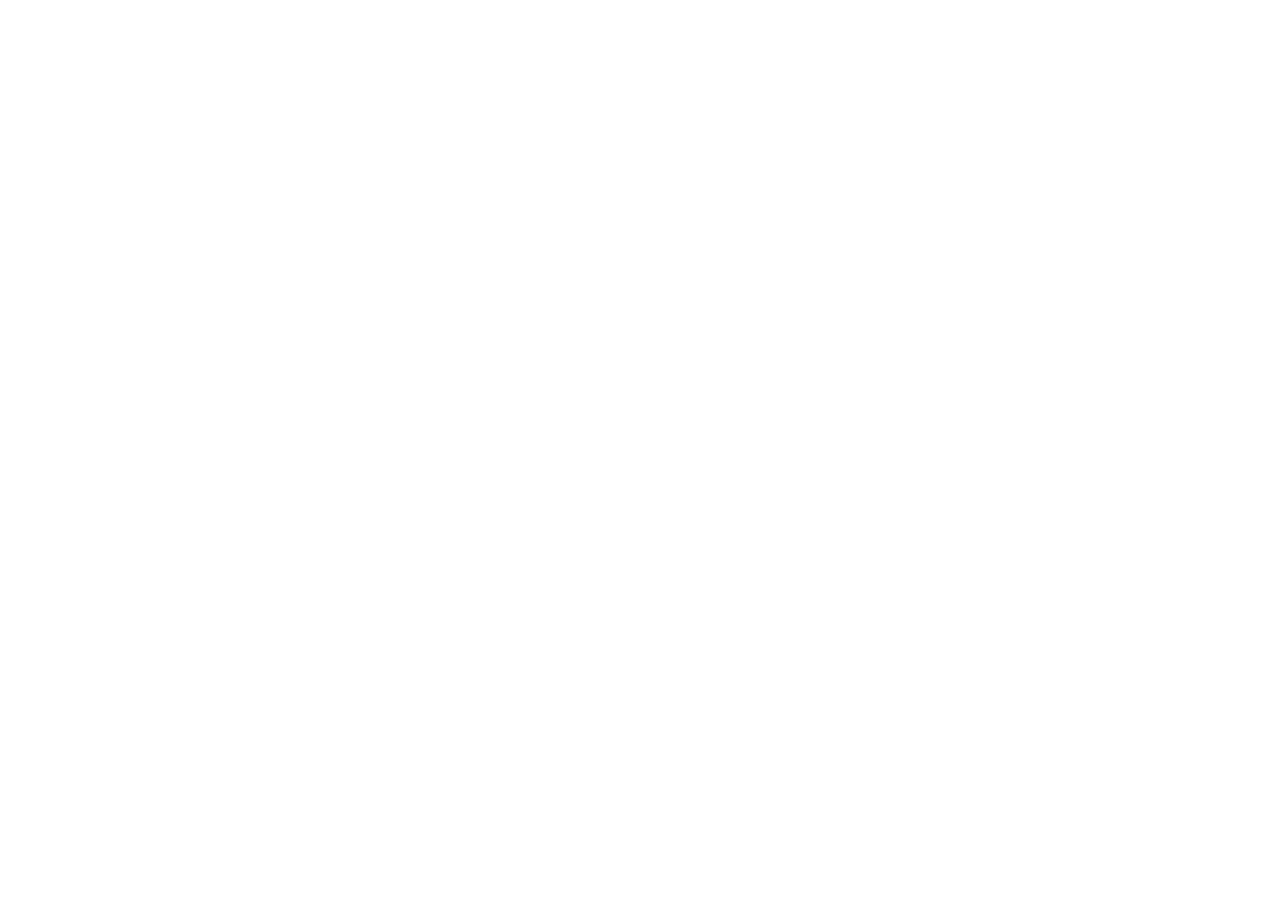
==== commit fd80b337: "change" ====
--- a/portal/blogdetail/3/index.html
+++ b/portal/blogdetail/3/index.html
@@ -1,518 +1,24 @@
-<!DOCTYPE html><html lang="zh-cmn-Hans" class=" " style="font-size: 12px;"><head>
-    <meta name="buildTime" content="2026-03-19 08:30:41">
+<!DOCTYPE html><html lang="zh-cmn-Hans"><head>
+    <meta name="buildTime" content="2026-03-19 08:52:16">
     <meta charset="UTF-8">
-    <style cssr-id="n-notification">.n-notification-container {
-
- z-index: 4000;
- position: fixed;
- overflow: visible;
- display: flex;
- flex-direction: column;
- align-items: flex-end;
- 
-}
-
-.n-notification-container > .n-scrollbar {
-
- width: initial;
- overflow: visible;
- height: -moz-fit-content !important;
- height: fit-content !important;
- max-height: 100vh !important;
- 
-}
-
-.n-notification-container > .n-scrollbar > .n-scrollbar-container {
-
- height: -moz-fit-content !important;
- height: fit-content !important;
- max-height: 100vh !important;
- 
-}
-
-.n-notification-container > .n-scrollbar > .n-scrollbar-container .n-scrollbar-content {
-
- padding-top: 12px;
- padding-bottom: 33px;
- 
-}
-
-.n-notification-container.n-notification-container--top, .n-notification-container.n-notification-container--top-right, .n-notification-container.n-notification-container--top-left {
-
- top: 12px;
- 
-}
-
-.n-notification-container.n-notification-container--top.transitioning > .n-scrollbar > .n-scrollbar-container, .n-notification-container.n-notification-container--top-right.transitioning > .n-scrollbar > .n-scrollbar-container, .n-notification-container.n-notification-container--top-left.transitioning > .n-scrollbar > .n-scrollbar-container {
-
- min-height: 100vh !important;
- 
-}
-
-.n-notification-container.n-notification-container--bottom, .n-notification-container.n-notification-container--bottom-right, .n-notification-container.n-notification-container--bottom-left {
-
- bottom: 12px;
- 
-}
-
-.n-notification-container.n-notification-container--bottom > .n-scrollbar > .n-scrollbar-container .n-scrollbar-content, .n-notification-container.n-notification-container--bottom-right > .n-scrollbar > .n-scrollbar-container .n-scrollbar-content, .n-notification-container.n-notification-container--bottom-left > .n-scrollbar > .n-scrollbar-container .n-scrollbar-content {
-
- padding-bottom: 12px;
- 
-}
-
-.n-notification-container.n-notification-container--bottom .n-notification-wrapper, .n-notification-container.n-notification-container--bottom-right .n-notification-wrapper, .n-notification-container.n-notification-container--bottom-left .n-notification-wrapper {
-
- display: flex;
- align-items: flex-end;
- margin-bottom: 0;
- margin-top: 12px;
- 
-}
-
-.n-notification-container.n-notification-container--top, .n-notification-container.n-notification-container--bottom {
-
- left: 50%;
- transform: translateX(-50%);
- 
-}
-
-.n-notification-container.n-notification-container--top .n-notification-wrapper.notification-transition-enter-from, .n-notification-container.n-notification-container--bottom .n-notification-wrapper.notification-transition-enter-from, .n-notification-container.n-notification-container--top .n-notification-wrapper.notification-transition-leave-to, .n-notification-container.n-notification-container--bottom .n-notification-wrapper.notification-transition-leave-to {
-
- transform: scale(0.85);
- 
-}
-
-.n-notification-container.n-notification-container--top .n-notification-wrapper.notification-transition-leave-from, .n-notification-container.n-notification-container--bottom .n-notification-wrapper.notification-transition-leave-from, .n-notification-container.n-notification-container--top .n-notification-wrapper.notification-transition-enter-to, .n-notification-container.n-notification-container--bottom .n-notification-wrapper.notification-transition-enter-to {
-
- transform: scale(1);
- 
-}
-
-.n-notification-container.n-notification-container--top .n-notification-wrapper {
-
- transform-origin: top center;
- 
-}
-
-.n-notification-container.n-notification-container--bottom .n-notification-wrapper {
-
- transform-origin: bottom center;
- 
-}
-
-.n-notification-container.n-notification-container--top-right .n-notification, .n-notification-container.n-notification-container--bottom-right .n-notification {
-
- margin-left: 28px;
- margin-right: 16px;
- 
-}
-
-.n-notification-container.n-notification-container--top-left .n-notification, .n-notification-container.n-notification-container--bottom-left .n-notification {
-
- margin-left: 16px;
- margin-right: 28px;
- 
-}
-
-.n-notification-container.n-notification-container--top-right {
-
- right: 0;
- 
-}
-
-.n-notification-container.n-notification-container--top-right .n-notification-wrapper.notification-transition-enter-from, .n-notification-container.n-notification-container--top-right .n-notification-wrapper.notification-transition-leave-to {
-
- transform: translate(calc(100%), 0);
- 
-}
-
-.n-notification-container.n-notification-container--top-right .n-notification-wrapper.notification-transition-leave-from, .n-notification-container.n-notification-container--top-right .n-notification-wrapper.notification-transition-enter-to {
-
- transform: translate(0, 0);
- 
-}
-
-.n-notification-container.n-notification-container--top-left {
-
- left: 0;
- 
-}
-
-.n-notification-container.n-notification-container--top-left .n-notification-wrapper.notification-transition-enter-from, .n-notification-container.n-notification-container--top-left .n-notification-wrapper.notification-transition-leave-to {
-
- transform: translate(calc(-100%), 0);
- 
-}
-
-.n-notification-container.n-notification-container--top-left .n-notification-wrapper.notification-transition-leave-from, .n-notification-container.n-notification-container--top-left .n-notification-wrapper.notification-transition-enter-to {
-
- transform: translate(0, 0);
- 
-}
-
-.n-notification-container.n-notification-container--bottom-right {
-
- right: 0;
- 
-}
-
-.n-notification-container.n-notification-container--bottom-right .n-notification-wrapper.notification-transition-enter-from, .n-notification-container.n-notification-container--bottom-right .n-notification-wrapper.notification-transition-leave-to {
-
- transform: translate(calc(100%), 0);
- 
-}
-
-.n-notification-container.n-notification-container--bottom-right .n-notification-wrapper.notification-transition-leave-from, .n-notification-container.n-notification-container--bottom-right .n-notification-wrapper.notification-transition-enter-to {
-
- transform: translate(0, 0);
- 
-}
-
-.n-notification-container.n-notification-container--bottom-left {
-
- left: 0;
- 
-}
-
-.n-notification-container.n-notification-container--bottom-left .n-notification-wrapper.notification-transition-enter-from, .n-notification-container.n-notification-container--bottom-left .n-notification-wrapper.notification-transition-leave-to {
-
- transform: translate(calc(-100%), 0);
- 
-}
-
-.n-notification-container.n-notification-container--bottom-left .n-notification-wrapper.notification-transition-leave-from, .n-notification-container.n-notification-container--bottom-left .n-notification-wrapper.notification-transition-enter-to {
-
- transform: translate(0, 0);
- 
-}
-
-.n-notification-container.n-notification-container--scrollable.n-notification-container--top-right {
-
- top: 0;
- 
-}
-
-.n-notification-container.n-notification-container--scrollable.n-notification-container--top-left {
-
- top: 0;
- 
-}
-
-.n-notification-container.n-notification-container--scrollable.n-notification-container--bottom-right {
-
- bottom: 0;
- 
-}
-
-.n-notification-container.n-notification-container--scrollable.n-notification-container--bottom-left {
-
- bottom: 0;
- 
-}
-
-.n-notification-container .n-notification-wrapper {
-
- margin-bottom: 12px;
- 
-}
-
-.n-notification-container .n-notification-wrapper.notification-transition-enter-from, .n-notification-container .n-notification-wrapper.notification-transition-leave-to {
-
- opacity: 0;
- margin-top: 0 !important;
- margin-bottom: 0 !important;
- 
-}
-
-.n-notification-container .n-notification-wrapper.notification-transition-leave-from, .n-notification-container .n-notification-wrapper.notification-transition-enter-to {
-
- opacity: 1;
- 
-}
-
-.n-notification-container .n-notification-wrapper.notification-transition-leave-active {
-
- transition:
- background-color .3s var(--n-bezier),
- color .3s var(--n-bezier),
- opacity .3s var(--n-bezier),
- transform .3s var(--n-bezier-ease-in),
- max-height .3s var(--n-bezier),
- margin-top .3s linear,
- margin-bottom .3s linear,
- box-shadow .3s var(--n-bezier);
- 
-}
-
-.n-notification-container .n-notification-wrapper.notification-transition-enter-active {
-
- transition:
- background-color .3s var(--n-bezier),
- color .3s var(--n-bezier),
- opacity .3s var(--n-bezier),
- transform .3s var(--n-bezier-ease-out),
- max-height .3s var(--n-bezier),
- margin-top .3s linear,
- margin-bottom .3s linear,
- box-shadow .3s var(--n-bezier);
- 
-}
-
-.n-notification-container .n-notification {
-
- background-color: var(--n-color);
- color: var(--n-text-color);
- transition:
- background-color .3s var(--n-bezier),
- color .3s var(--n-bezier),
- opacity .3s var(--n-bezier),
- box-shadow .3s var(--n-bezier);
- font-family: inherit;
- font-size: var(--n-font-size);
- font-weight: 400;
- position: relative;
- display: flex;
- overflow: hidden;
- flex-shrink: 0;
- padding-left: var(--n-padding-left);
- padding-right: var(--n-padding-right);
- width: var(--n-width);
- max-width: calc(100vw - 16px - 16px);
- border-radius: var(--n-border-radius);
- box-shadow: var(--n-box-shadow);
- box-sizing: border-box;
- opacity: 1;
- 
-}
-
-.n-notification-container .n-notification .n-notification__avatar .n-icon {
-
- color: var(--n-icon-color);
- 
-}
-
-.n-notification-container .n-notification .n-notification__avatar .n-base-icon {
-
- color: var(--n-icon-color);
- 
-}
-
-.n-notification-container .n-notification.n-notification--show-avatar .n-notification-main {
-
- margin-left: 40px;
- width: calc(100% - 40px); 
- 
-}
-
-.n-notification-container .n-notification.n-notification--closable .n-notification-main > *:first-child {
-
- padding-right: 20px;
- 
-}
-
-.n-notification-container .n-notification.n-notification--closable .n-notification__close {
-
- position: absolute;
- top: 0;
- right: 0;
- margin: var(--n-close-margin);
- transition:
- background-color .3s var(--n-bezier),
- color .3s var(--n-bezier);
- 
-}
-
-.n-notification-container .n-notification .n-notification__avatar {
-
- position: absolute;
- top: var(--n-padding-top);
- left: var(--n-padding-left);
- width: 28px;
- height: 28px;
- font-size: 28px;
- display: flex;
- align-items: center;
- justify-content: center;
- 
-}
-
-.n-notification-container .n-notification .n-notification__avatar .n-icon {
-transition: color .3s var(--n-bezier);
-}
-
-.n-notification-container .n-notification .n-notification-main {
-
- padding-top: var(--n-padding-top);
- padding-bottom: var(--n-padding-bottom);
- box-sizing: border-box;
- display: flex;
- flex-direction: column;
- margin-left: 8px;
- width: calc(100% - 8px);
- 
-}
-
-.n-notification-container .n-notification .n-notification-main .n-notification-main-footer {
-
- display: flex;
- align-items: center;
- justify-content: space-between;
- margin-top: 12px;
- 
-}
-
-.n-notification-container .n-notification .n-notification-main .n-notification-main-footer .n-notification-main-footer__meta {
-
- font-size: var(--n-meta-font-size);
- transition: color .3s var(--n-bezier-ease-out);
- color: var(--n-description-text-color);
- 
-}
-
-.n-notification-container .n-notification .n-notification-main .n-notification-main-footer .n-notification-main-footer__action {
-
- cursor: pointer;
- transition: color .3s var(--n-bezier-ease-out);
- color: var(--n-action-text-color);
- 
-}
-
-.n-notification-container .n-notification .n-notification-main .n-notification-main__header {
-
- font-weight: var(--n-title-font-weight);
- font-size: var(--n-title-font-size);
- transition: color .3s var(--n-bezier-ease-out);
- color: var(--n-title-text-color);
- 
-}
-
-.n-notification-container .n-notification .n-notification-main .n-notification-main__description {
-
- margin-top: 8px;
- font-size: var(--n-description-font-size);
- white-space: pre-wrap;
- word-wrap: break-word;
- transition: color .3s var(--n-bezier-ease-out);
- color: var(--n-description-text-color);
- 
-}
-
-.n-notification-container .n-notification .n-notification-main .n-notification-main__content {
-
- line-height: var(--n-line-height);
- margin: 12px 0 0 0;
- font-family: inherit;
- white-space: pre-wrap;
- word-wrap: break-word;
- transition: color .3s var(--n-bezier-ease-out);
- color: var(--n-text-color);
- 
-}
-
-.n-notification-container .n-notification .n-notification-main .n-notification-main__content:first-child {
-margin: 0;
-}</style><style cssr-id="n-global">body {
-
- margin: 0;
- font-size: 14px;
- font-family: v-sans, system-ui, -apple-system, BlinkMacSystemFont, "Segoe UI", sans-serif, "Apple Color Emoji", "Segoe UI Emoji", "Segoe UI Symbol";
- line-height: 1.6;
- -webkit-text-size-adjust: 100%;
- -webkit-tap-highlight-color: transparent;
-
-}
-
-body input {
-
- font-family: inherit;
- font-size: inherit;
- 
-}</style><style cssr-id="n-loading-bar">.n-loading-bar-container {
-
- z-index: 5999;
- position: fixed;
- top: 0;
- left: 0;
- right: 0;
- height: 2px;
-
-}
-
-.n-loading-bar-container.fade-in-transition-enter-active {
-  transition: all 0.3s cubic-bezier(.4, 0, .2, 1)!important;
-}
-
-.n-loading-bar-container.fade-in-transition-leave-active {
-  transition: all 0.8s cubic-bezier(.4, 0, .2, 1)!important;
-}
-
-.n-loading-bar-container.fade-in-transition-enter-from, .n-loading-bar-container.fade-in-transition-leave-to {
-  opacity: 0;
-}
-
-.n-loading-bar-container.fade-in-transition-leave-from, .n-loading-bar-container.fade-in-transition-enter-to {
-  opacity: 1;
-}
-
-.n-loading-bar-container .n-loading-bar {
-
- width: 100%;
- transition:
- max-width 4s linear,
- background .2s linear;
- height: var(--n-height);
- 
-}
-
-.n-loading-bar-container .n-loading-bar.n-loading-bar--starting {
-
- background: var(--n-color-loading);
- 
-}
-
-.n-loading-bar-container .n-loading-bar.n-loading-bar--finishing {
-
- background: var(--n-color-loading);
- transition:
- max-width .2s linear,
- background .2s linear;
- 
-}
-
-.n-loading-bar-container .n-loading-bar.n-loading-bar--error {
-
- background: var(--n-color-error);
- transition:
- max-width .2s linear,
- background .2s linear;
- 
-}</style><link rel="icon" href="/logo.svg">
+    <link rel="icon" href="./logo.svg">
     <meta name="viewport" content="width=device-width, initial-scale=1.0">
     <meta name="color-scheme" content="light dark">
-    <meta name="description" content="GenSI Lab blog article.">
-    <meta name="keywords" content="GenSI, blog, article">
-    <meta property="og:title" content="Blog Detail - GenSI">
-    <meta property="og:description" content="GenSI Lab blog article.">
+    <meta name="description" content="GenSI - Generative Social Intelligence Lab">
+    <meta name="keywords" content="GenSI, AI, research, publications, blog, social intelligence">
+    <meta property="og:title" content="GenSI">
+    <meta property="og:description" content="GenSI - Generative Social Intelligence Lab">
     <meta property="og:type" content="website">
     <meta property="og:site_name" content="GenSI">
     <meta name="twitter:card" content="summary_large_image">
-    <meta name="twitter:title" content="Blog Detail - GenSI">
-    <meta name="twitter:description" content="GenSI Lab blog article.">
-    <title>Blog Detail - GenSI</title>
-    <script type="module" crossorigin="" src="/assets/index-MYl8ak0e.js"></script>
-    <link rel="stylesheet" crossorigin="" href="/assets/index-B456fVbT.css">
-  <style id="theme-vars">
-    :root {
-      --primary-color: 100 108 255;--primary-50-color: 240 243 255;--primary-100-color: 240 243 255;--primary-200-color: 222 227 255;--primary-300-color: 181 190 255;--primary-400-color: 140 150 255;--primary-500-color: 100 108 255;--primary-600-color: 74 76 217;--primary-700-color: 54 52 179;--primary-800-color: 39 34 140;--primary-900-color: 30 23 102;--primary-950-color: 15 9 64;--info-color: 100 108 255;--info-50-color: 240 243 255;--info-100-color: 240 243 255;--info-200-color: 222 227 255;--info-300-color: 181 190 255;--info-400-color: 140 150 255;--info-500-color: 100 108 255;--info-600-color: 74 76 217;--info-700-color: 54 52 179;--info-800-color: 39 34 140;--info-900-color: 30 23 102;--info-950-color: 15 9 64;--success-color: 82 196 26;--success-50-color: 246 255 237;--success-100-color: 217 247 190;--success-200-color: 183 235 143;--success-300-color: 149 222 100;--success-400-color: 115 209 61;--success-500-color: 82 196 26;--success-600-color: 56 158 13;--success-700-color: 35 120 4;--success-800-color: 19 82 0;--success-900-color: 9 43 0;--success-950-color: 1 5 0;--warning-color: 250 173 20;--warning-50-color: 255 251 230;--warning-100-color: 255 241 184;--warning-200-color: 255 229 143;--warning-300-color: 255 214 102;--warning-400-color: 255 197 61;--warning-500-color: 250 173 20;--warning-600-color: 212 136 6;--warning-700-color: 173 104 0;--warning-800-color: 135 77 0;--warning-900-color: 97 52 0;--warning-950-color: 59 29 0;--error-color: 245 34 45;--error-50-color: 255 241 240;--error-100-color: 255 204 199;--error-200-color: 255 163 158;--error-300-color: 255 120 117;--error-400-color: 255 77 79;--error-500-color: 245 34 45;--error-600-color: 207 19 34;--error-700-color: 168 7 26;--error-800-color: 130 0 20;--error-900-color: 92 0 17;--error-950-color: 54 0 12;--nprogress-color: 100 108 255;--container-bg-color: 255 255 255;--layout-bg-color: 247 250 252;--inverted-bg-color: 0 20 40;--base-text-color: 31 31 31;--header-box-shadow: 0 1px 2px rgb(0, 21, 41, 0.08);--sider-box-shadow: 2px 0 8px 0 rgb(29, 35, 41, 0.05);--tab-box-shadow: 0 1px 2px rgb(0, 21, 41, 0.08)
-    }
-  
-    html.dark {
-      --primary-color: 100 108 255;--primary-50-color: 240 243 255;--primary-100-color: 240 243 255;--primary-200-color: 222 227 255;--primary-300-color: 181 190 255;--primary-400-color: 140 150 255;--primary-500-color: 100 108 255;--primary-600-color: 74 76 217;--primary-700-color: 54 52 179;--primary-800-color: 39 34 140;--primary-900-color: 30 23 102;--primary-950-color: 15 9 64;--info-color: 100 108 255;--info-50-color: 240 243 255;--info-100-color: 240 243 255;--info-200-color: 222 227 255;--info-300-color: 181 190 255;--info-400-color: 140 150 255;--info-500-color: 100 108 255;--info-600-color: 74 76 217;--info-700-color: 54 52 179;--info-800-color: 39 34 140;--info-900-color: 30 23 102;--info-950-color: 15 9 64;--success-color: 82 196 26;--success-50-color: 246 255 237;--success-100-color: 217 247 190;--success-200-color: 183 235 143;--success-300-color: 149 222 100;--success-400-color: 115 209 61;--success-500-color: 82 196 26;--success-600-color: 56 158 13;--success-700-color: 35 120 4;--success-800-color: 19 82 0;--success-900-color: 9 43 0;--success-950-color: 1 5 0;--warning-color: 250 173 20;--warning-50-color: 255 251 230;--warning-100-color: 255 241 184;--warning-200-color: 255 229 143;--warning-300-color: 255 214 102;--warning-400-color: 255 197 61;--warning-500-color: 250 173 20;--warning-600-color: 212 136 6;--warning-700-color: 173 104 0;--warning-800-color: 135 77 0;--warning-900-color: 97 52 0;--warning-950-color: 59 29 0;--error-color: 245 34 45;--error-50-color: 255 241 240;--error-100-color: 255 204 199;--error-200-color: 255 163 158;--error-300-color: 255 120 117;--error-400-color: 255 77 79;--error-500-color: 245 34 45;--error-600-color: 207 19 34;--error-700-color: 168 7 26;--error-800-color: 130 0 20;--error-900-color: 92 0 17;--error-950-color: 54 0 12;--nprogress-color: 100 108 255;--container-bg-color: 28 28 28;--layout-bg-color: 18 18 18;--inverted-bg-color: 0 20 40;--base-text-color: 224 224 224;--header-box-shadow: 0 1px 2px rgb(0, 21, 41, 0.08);--sider-box-shadow: 2px 0 8px 0 rgb(29, 35, 41, 0.05);--tab-box-shadow: 0 1px 2px rgb(0, 21, 41, 0.08)
-    }
-  </style><link rel="modulepreload" as="script" crossorigin="" href="/assets/index-KGne1yxF.js"><link rel="modulepreload" as="script" crossorigin="" href="/assets/5-DtADVOS5.js"><link rel="modulepreload" as="script" crossorigin="" href="/assets/Footer-BOI2GJjS.js"><link rel="modulepreload" as="script" crossorigin="" href="/assets/logo-BX-1TgJC.js"><link rel="stylesheet" crossorigin="" href="/assets/Footer-C3x00G53.css"><link rel="modulepreload" as="script" crossorigin="" href="/assets/Header-B7ro8cr1.js"><link rel="stylesheet" crossorigin="" href="/assets/Header-BBcP9mLA.css"><link rel="modulepreload" as="script" crossorigin="" href="/assets/BackToTop-C6axAbuo.js"><link rel="stylesheet" crossorigin="" href="/assets/BackToTop-9jfZ-DRR.css"><link rel="modulepreload" as="script" crossorigin="" href="/assets/katex.min-DR64Zjph.js"><link rel="modulepreload" as="script" crossorigin="" href="/assets/supabaseAction-DmGdO5ca.js"><link rel="stylesheet" crossorigin="" href="/assets/katex-CBmFCdgC.css"><link rel="modulepreload" as="script" crossorigin="" href="/assets/useSeo-CShzLlnA.js"><link rel="stylesheet" crossorigin="" href="/assets/index-C7GjYxnH.css"></head>
+    <meta name="twitter:title" content="GenSI">
+    <meta name="twitter:description" content="GenSI - Generative Social Intelligence Lab">
+    <title>GenSI</title>
+    <script type="module" crossorigin="" src="./assets/index-CTla7uPL.js"></script>
+    <link rel="stylesheet" crossorigin="" href="./assets/index-B456fVbT.css">
+  </head>
   <body>
-    <div id="app" data-v-app=""><div class="n-config-provider h-full"> <div data-v-ca9464b3="" class="portal-zoom bg-layout"><div data-v-d7fcb8ac="" data-v-ca9464b3="" class="blog-detail-page flex-grow bg-layout transition-300" id="3"><header data-v-a89eac17="" data-v-d7fcb8ac="" class="header"><div data-v-a89eac17="" class="container"><div data-v-a89eac17="" class="logo"><img data-v-a89eac17="" src="/assets/logo-DU0W_Pzs.png" alt="GenSI Logo" class="logo-icon"></div><nav data-v-a89eac17="" class="navigation"><a data-v-a89eac17="" href="#" class="nav-link">People</a><div data-v-a89eac17="" class="nav-dropdown"><a data-v-a89eac17="" href="#" class="nav-link">Research <svg data-v-a89eac17="" class="dropdown-arrow" viewBox="0 0 12 8" fill="none"><path data-v-a89eac17="" d="M1 1L6 6L11 1" stroke="currentColor" stroke-width="2" stroke-linecap="round" stroke-linejoin="round"></path></svg></a><div data-v-a89eac17="" class="dropdown-menu"><a data-v-a89eac17="" href="#" class="dropdown-item"><span data-v-a89eac17="">Blog</span></a><a data-v-a89eac17="" href="#" class="dropdown-item"><span data-v-a89eac17="">Project</span></a><a data-v-a89eac17="" href="#" class="dropdown-item"><span data-v-a89eac17="">Publication</span></a></div></div><div data-v-a89eac17="" class="nav-dropdown"><a data-v-a89eac17="" href="#" class="nav-link">Media <svg data-v-a89eac17="" class="dropdown-arrow" viewBox="0 0 12 8" fill="none"><path data-v-a89eac17="" d="M1 1L6 6L11 1" stroke="currentColor" stroke-width="2" stroke-linecap="round" stroke-linejoin="round"></path></svg></a><div data-v-a89eac17="" class="dropdown-menu"><a data-v-a89eac17="" href="#" class="dropdown-item dropdown-item-news"><span data-v-a89eac17="">News</span></a><a data-v-a89eac17="" href="#" class="dropdown-item"><span data-v-a89eac17="">Gallery</span></a></div></div><a data-v-a89eac17="" class="nav-link">SIA-Lab</a><a data-v-a89eac17="" href="#" class="nav-link contact">Contact</a><div data-v-a89eac17="" class="lang-switch"><span data-v-a89eac17="" class="lang-current">EN</span><span data-v-a89eac17="" class="lang-separator">|</span><span data-v-a89eac17="" class="lang-other">中文</span></div><button data-v-a89eac17="" class="theme-toggle" title="Switch to Dark Mode"><svg data-v-a89eac17="" class="theme-icon" viewBox="0 0 24 24" fill="none" stroke="currentColor" stroke-width="2"><circle cx="12" cy="12" r="5" data-v-a89eac17=""></circle><line x1="12" y1="1" x2="12" y2="3" data-v-a89eac17=""></line><line x1="12" y1="21" x2="12" y2="23" data-v-a89eac17=""></line><line x1="4.22" y1="4.22" x2="5.64" y2="5.64" data-v-a89eac17=""></line><line x1="18.36" y1="18.36" x2="19.78" y2="19.78" data-v-a89eac17=""></line><line x1="1" y1="12" x2="3" y2="12" data-v-a89eac17=""></line><line x1="21" y1="12" x2="23" y2="12" data-v-a89eac17=""></line><line x1="4.22" y1="19.78" x2="5.64" y2="18.36" data-v-a89eac17=""></line><line x1="18.36" y1="5.64" x2="19.78" y2="4.22" data-v-a89eac17=""></line></svg></button></nav><button data-v-a89eac17="" class="mobile-menu-btn"><span data-v-a89eac17=""></span><span data-v-a89eac17=""></span><span data-v-a89eac17=""></span></button></div><div data-v-a89eac17="" class="mobile-menu" style="top: 110px;"><nav data-v-a89eac17="" class="mobile-navigation"><a data-v-a89eac17="" href="#" class="mobile-nav-link">People</a><div data-v-a89eac17="" class="mobile-nav-dropdown"><a data-v-a89eac17="" href="#" class="mobile-nav-link mobile-nav-with-arrow">Research <svg data-v-a89eac17="" class="mobile-dropdown-arrow" viewBox="0 0 12 8" fill="none"><path data-v-a89eac17="" d="M1 1L6 6L11 1" stroke="currentColor" stroke-width="2" stroke-linecap="round" stroke-linejoin="round"></path></svg></a><div data-v-a89eac17="" class="mobile-dropdown-menu"><a data-v-a89eac17="" href="#" class="mobile-dropdown-item">Blog</a><a data-v-a89eac17="" href="#" class="mobile-dropdown-item">Project</a><a data-v-a89eac17="" href="#" class="mobile-dropdown-item">Publication</a></div></div><div data-v-a89eac17="" class="mobile-nav-dropdown"><a data-v-a89eac17="" href="#" class="mobile-nav-link mobile-nav-with-arrow">Media <svg data-v-a89eac17="" class="mobile-dropdown-arrow" viewBox="0 0 12 8" fill="none"><path data-v-a89eac17="" d="M1 1L6 6L11 1" stroke="currentColor" stroke-width="2" stroke-linecap="round" stroke-linejoin="round"></path></svg></a><div data-v-a89eac17="" class="mobile-dropdown-menu"><a data-v-a89eac17="" href="#" class="mobile-dropdown-item mobile-dropdown-item-news">News</a><a data-v-a89eac17="" href="#" class="mobile-dropdown-item"><span data-v-a89eac17="">Gallery</span></a></div></div><a data-v-a89eac17="" class="mobile-nav-link">SIA-Lab</a><a data-v-a89eac17="" href="#" class="mobile-nav-link contact">Contact</a><div data-v-a89eac17="" class="mobile-lang-switch"><span data-v-a89eac17="" class="mobile-lang-current">EN</span><span data-v-a89eac17="" class="mobile-lang-separator">|</span><span data-v-a89eac17="" class="mobile-lang-other">中文</span></div><button data-v-a89eac17="" class="mobile-theme-toggle"><svg data-v-a89eac17="" class="theme-icon" viewBox="0 0 24 24" fill="none" stroke="currentColor" stroke-width="2"><circle cx="12" cy="12" r="5" data-v-a89eac17=""></circle><line x1="12" y1="1" x2="12" y2="3" data-v-a89eac17=""></line><line x1="12" y1="21" x2="12" y2="23" data-v-a89eac17=""></line><line x1="4.22" y1="4.22" x2="5.64" y2="5.64" data-v-a89eac17=""></line><line x1="18.36" y1="18.36" x2="19.78" y2="19.78" data-v-a89eac17=""></line><line x1="1" y1="12" x2="3" y2="12" data-v-a89eac17=""></line><line x1="21" y1="12" x2="23" y2="12" data-v-a89eac17=""></line><line x1="4.22" y1="19.78" x2="5.64" y2="18.36" data-v-a89eac17=""></line><line x1="18.36" y1="5.64" x2="19.78" y2="4.22" data-v-a89eac17=""></line></svg><span data-v-a89eac17="" class="mobile-theme-label">Light Mode</span></button></nav></div><div data-v-a89eac17="" class="mobile-menu-overlay"></div></header><div data-v-d7fcb8ac="" class="loading-container"><div data-v-d7fcb8ac="" class="loading-spinner"></div><p data-v-d7fcb8ac="">Loading blog post...</p></div><footer data-v-96ed2ab7="" data-v-d7fcb8ac="" class="footer"><div data-v-96ed2ab7="" class="container"><div data-v-96ed2ab7="" class="footer-content"><div data-v-96ed2ab7="" class="footer-logo-section"><div data-v-96ed2ab7="" class="footer-logo"><img data-v-96ed2ab7="" src="/assets/logo-DU0W_Pzs.png" alt="GenSI Logo" class="footer-logo-icon"></div></div><div data-v-96ed2ab7="" class="footer-menu-section"><h4 data-v-96ed2ab7="" class="footer-title">MENU</h4><div data-v-96ed2ab7="" class="menu-columns"><div data-v-96ed2ab7="" class="menu-column"><a data-v-96ed2ab7="" href="#" class="menu-link">People</a><a data-v-96ed2ab7="" href="#" class="menu-link">Project</a><a data-v-96ed2ab7="" href="#" class="menu-link">News</a><a data-v-96ed2ab7="" href="#" class="menu-link">Publication</a></div><div data-v-96ed2ab7="" class="menu-column"><a data-v-96ed2ab7="" href="#" class="menu-link">Blog</a><a data-v-96ed2ab7="" href="#" class="menu-link">SIA-Lab</a><a data-v-96ed2ab7="" href="#" class="menu-link">Contact</a></div></div></div><div data-v-96ed2ab7="" class="footer-contact-section"><div data-v-96ed2ab7="" class="contact-info"><p data-v-96ed2ab7="" class="footer-address">11 / F, block C<br data-v-96ed2ab7=""> Qidi science and technology building, Tsinghua Science and Technology Park<br data-v-96ed2ab7=""> Haidian District, Beijing</p><div data-v-96ed2ab7="" class="social-links"><div data-v-96ed2ab7="" class="social-icon"><img data-v-96ed2ab7="" src="[data-uri]" alt="GitHub"></div><div data-v-96ed2ab7="" class="social-icon"><img data-v-96ed2ab7="" src="/assets/huggingface-DtmyKRWq.png" alt="Hugging Face"></div><div data-v-96ed2ab7="" class="social-icon"><img data-v-96ed2ab7="" src="[data-uri]" alt="X"></div><div data-v-96ed2ab7="" class="social-icon"><img data-v-96ed2ab7="" src="[data-uri]" alt="youtube"></div><div data-v-96ed2ab7="" class="social-icon"><img data-v-96ed2ab7="" src="[data-uri]" alt="小红书"></div><div data-v-96ed2ab7="" class="social-icon wx-icon"><img data-v-96ed2ab7="" src="/assets/wx_black-OANI0r4Q.png" alt="微信"><div data-v-96ed2ab7="" class="wx-qrcode"><img data-v-96ed2ab7="" src="/assets/wxqrcode-3ysOGezf.jpg" alt="微信二维码"></div></div></div></div></div></div></div></footer></div></div><!----><!----><!----></div></div><svg id="__SVG_ICON_LOCAL__" xmlns="http://www.w3.org/2000/svg" xmlns:link="http://www.w3.org/1999/xlink" style="position: absolute; width: 0px; height: 0px;"><symbol viewBox="0 0 24 24" fill="none" stroke="currentColor" stroke-width="3" stroke-linecap="round" stroke-linejoin="round" id="icon-local-activity"><path d="M22 12h-4l-3 9L9 3l-3 9H2"></path></symbol><symbol fill="none" viewBox="0 0 1230 1117" id="icon-local-alova"><defs><linearGradient x1="1" y1=".976" x2=".943" y2=".416" id="icon-local-alova_a"><stop offset="0%" stop-color="#70BFFC"></stop><stop offset="100%" stop-color="#248EFF"></stop></linearGradient><linearGradient x1="1.093" y1=".141" x2=".227" y2="1.006" id="icon-local-alova_b"><stop offset="0%" stop-color="#9ED3FF"></stop><stop offset="100%" stop-color="#008DFF"></stop></linearGradient><linearGradient x1=".937" y1="0" x2=".232" y2="1.024" id="icon-local-alova_c"><stop offset="0%" stop-color="#8E89FF"></stop><stop offset="99.286%" stop-color="#3666D6"></stop></linearGradient><linearGradient x1="1" y1=".967" x2=".851" y2=".335" id="icon-local-alova_d"><stop offset="0%" stop-color="#6861FF"></stop><stop offset="100%" stop-color="#32D8D8"></stop></linearGradient><linearGradient x1="1" y1=".298" x2=".109" y2="1.052" id="icon-local-alova_e"><stop offset="0%" stop-color="#56EDFD"></stop><stop offset="100%" stop-color="#0094FF"></stop></linearGradient><linearGradient x1="0" y1=".975" x2=".873" y2=".055" id="icon-local-alova_f"><stop offset="0%" stop-color="#1A9199"></stop><stop offset="100%" stop-color="#6FBFFC"></stop></linearGradient></defs><path d="m312.566 490.572 179.636-179.798c26.47-26.493 71.769-7.753 71.769 29.691v742.805c0 29.96-36.239 44.95-57.415 23.76L29.5 629.543c-39.345-39.38-39.332-103.18.03-142.545L506.564 9.918c21.18-21.182 57.406-6.187 57.406 23.762v67.968a33.608 33.608 0 0 1-9.821 23.74L122.485 557.916l278.483 278.732c17.205 17.221 46.649 5.04 46.649-19.299V520.095l-87.572 86.901c-21.218 21.054-57.313 6.031-57.313-23.855v-68.816a33.604 33.604 0 0 1 9.834-23.753Z" fill-rule="evenodd" fill="url(#icon-local-alova_a)"></path><path d="M302.732 623.505c0 14.943 18.048 22.455 28.656 11.928l116.23-115.338q68.965-66.46 100.393-51.908 9.807 4.54 15.96 16.97V340.466c0-37.444-45.299-56.184-71.769-29.69L312.566 490.571a33.609 33.609 0 0 0-9.834 23.753v109.18Z" fill="url(#icon-local-alova_b)"></path><path d="M90.133 427.083q-34.883 34.942 32.352 130.832L554.15 125.387a33.604 33.604 0 0 0 9.82-23.739V33.764c0-29.96-36.25-44.95-57.422-23.745L90.157 427.06l-.024.024Z" fill="url(#icon-local-alova_c)"></path><path d="m1542.566 1607.572 179.636-179.798c26.47-26.493 71.769-7.753 71.769 29.691v742.805c0 29.96-36.239 44.95-57.415 23.76L1259.5 1746.543c-39.345-39.38-39.332-103.18.03-142.545l477.035-477.08c21.18-21.182 57.406-6.187 57.406 23.762v67.968a33.608 33.608 0 0 1-9.821 23.74l-431.665 432.528 278.483 278.732c17.205 17.221 46.649 5.04 46.649-19.299v-297.254l-87.572 86.901c-21.218 21.054-57.313 6.031-57.313-23.855v-68.816a33.604 33.604 0 0 1 9.834-23.753Z" fill-rule="evenodd" fill="url(#icon-local-alova_d)" transform="rotate(180 1230 1117)"></path><path d="M1532.732 1740.505c0 14.943 18.048 22.455 28.656 11.928l116.23-115.338q68.965-66.46 100.393-51.908 9.807 4.54 15.96 16.97v-144.692c0-37.444-45.299-56.184-71.769-29.69l-179.636 179.797a33.609 33.609 0 0 0-9.834 23.753v109.18Z" fill="url(#icon-local-alova_e)" transform="rotate(180 1230 1117)"></path><path d="M1320.133 1544.083q-34.883 34.942 32.352 130.832l431.665-432.528a33.604 33.604 0 0 0 9.82-23.739v-67.884c0-29.96-36.25-44.95-57.422-23.745l-416.391 417.04-.024.024Z" fill="url(#icon-local-alova_f)" transform="rotate(180 1230 1117)"></path></symbol><symbol viewBox="0 0 24 24" fill="none" stroke="currentColor" stroke-width="3" stroke-linecap="round" stroke-linejoin="round" class="prefix__prefix__feather prefix__prefix__feather-at-sign" id="icon-local-at-sign"><circle cx="12" cy="12" r="4"></circle><path d="M16 8v5a3 3 0 0 0 6 0v-1a10 10 0 1 0-3.92 7.94"></path></symbol><symbol viewBox="0 0 134.49 134.49" id="icon-local-avatar"><path d="M134.49 67.25A67.25 67.25 0 1 1 67.25 0a67.23 67.23 0 0 1 67.24 67.25" fill="#f3f3f2"></path><path fill="#f1caae" d="M64.47 103.16zm2.4-13.01c8.11-6.21 11-10.25 12.24-11a17.94 17.94 0 0 1-.69-4.23c-4 3.34-5.73 4.49-11 4.31-5.69.19-7.28-1.15-12-5.14l-.07-.09a19 19 0 0 1-.72 5.14c1.23.75 4.13 4.79 12.24 11.01z"></path><path d="M61.56 121.66c.31-2 .61-4 .9-5.91v-.11c.93-6 1.7-10.86 2-12.48a1.17 1.17 0 0 1-.36-.34.6.6 0 0 1-.09-.13c-.16-.36-.32-.69-.48-1 0-.06-.07-.13-.1-.2a16.73 16.73 0 0 1-2-4.43c0-.15 0-.3-.07-.46a4 4 0 0 0-1 2.65c.33 3.56-10.83-9.56-10.65-14.6a38.55 38.55 0 0 1-4 1.9 219.52 219.52 0 0 0 15.85 35.11zm-37.93-27.6h-.09.05s.03.01.04 0zM73.3 99.2a4 4 0 0 0-1-2.64c0 .16 0 .31-.06.46A7.17 7.17 0 0 1 72 98a27.91 27.91 0 0 1-1.71 3.52l-.11.21c-.16.31-.32.65-.48 1a1 1 0 0 1-.09.13 1.1 1.1 0 0 1-.37.34c.29 1.6 1.06 6.35 2 12.32a2.34 2.34 0 0 0 0 .26c.23 1.54.48 3.15.73 4.81a208.85 208.85 0 0 0 15.5-34.21A37.69 37.69 0 0 1 84 84.7c0 5.12-11 18.03-10.7 14.5zm36.4-5.09a5.22 5.22 0 0 1 .63.11l-.73-.28s.08.06.1.17z" fill="#9d9d9d"></path><path d="M23.6 94.09h-.05a4.67 4.67 0 0 0-.84.15c-3 .81-5.08 8.11-6.94 16.26a67.51 67.51 0 0 0 16.1 13.93 33.36 33.36 0 0 0-.42-4.63c-1.13-6.25-8.79-24.87-7.85-25.71zm94.03 17.67c-2-8.62-4-16.67-7.21-17.52h-.09a5.22 5.22 0 0 0-.63-.11c.39 1.91-6.82 19.65-7.91 25.69a34.76 34.76 0 0 0-.44 5.4" fill="#959494"></path><path d="M71.29 119.06h-1.65v-3.73h1.58v.15c-.92-6-1.69-10.72-2-12.32l-.1.07a1.29 1.29 0 0 1-.28.08v.09H68l-.89.06h-.56l-.88-.06h-.86v-.09a1.2 1.2 0 0 1-.27-.08l-.11-.07c-.29 1.62-1.06 6.44-2 12.48v-.31h1.59v3.73h-1.56v-3.31c-.29 1.87-.59 3.86-.9 5.91 0-.34.1-.69.15-1v1.28l.75 1.25v-2.62h1.65v3.73h-1c.57.91 1.14 1.78 1.7 2.58v-1.09h1.69v2.82c.25-.29.5-.6.75-.91v-1.91h1.42c.34-.48.68-1 1-1.49v-3.73h1.65v1.22l.73-1.22c-.25-1.66-.5-3.27-.73-4.81zm-1.65-13.74c.15.91.33 2 .53 3.3h-.53zm0 4.79h.77c.18 1.16.38 2.4.58 3.73h-1.35zm-3.14-5.22v3.73h-1.65v-3.73zm-2.39 9h-1.36c.21-1.33.4-2.57.59-3.73h.77zm0-5.22h-.54l.54-3.31zm2.39 15.66h-1.65v-3.73h1.65zm0-5.22h-1.65v-3.73h1.65zm0-5.22h-1.65v-3.73h1.65zm2.39 10.44h-1.64v-3.73h1.64zm0-5.22h-1.64v-3.73h1.64zm0-5.22h-1.64v-3.73h1.64zm0-5.22h-1.64v-3.73h1.64z" fill="#f0f0f0"></path><path d="M63.53 101.69zm-2.12-5.14zm10.86.51A7.17 7.17 0 0 1 72 98a7.17 7.17 0 0 0 .27-.94zm.07-.5zm-2.13 5.14zm-5.63 1.53a1.2 1.2 0 0 0 .27.08v-3.64h1.65v3.73h-.79l.88.06h.56l.89-.06h-.79v-3.73h1.64v3.64a1.29 1.29 0 0 0 .28-.08l.1-.07a1.1 1.1 0 0 0 .37-.34v-3.15h1.64c-.29.57-.62 1.16-1 1.82A27.91 27.91 0 0 0 72 98v-1.85c-.23-.29-.48-.57-.74-.86v2.89h-1.62v-3.73h.82c-.55-.52-1.11-1-1.63-1.49h-1.58v-1.5a3.56 3.56 0 0 1-.38-.47 2.79 2.79 0 0 1-.37.47V93h-1.59c-.52.47-1.08 1-1.62 1.49h.82v3.73h-1.65v-2.93c-.27.28-.52.57-.75.86V98a7.13 7.13 0 0 1-.23-.91 16.73 16.73 0 0 0 2 4.43c-.34-.65-.67-1.25-1-1.82h1.64v3.15a1.17 1.17 0 0 0 .36.34zm2.67-8.78h1.64v3.73h-1.64zm-2.4 0h1.65v3.73h-1.65z" fill="#fff"></path><path fill="#040000" d="M66.5 99.67h-1.65v3.73h1.65v-3.73zm-1.65 5.22h1.65v3.73h-1.65zm0-10.44h1.65v3.73h-1.65zm0 15.66h1.65v3.73h-1.65zm0 15.66v1.09c.49.7 1 1.35 1.45 2l.2-.23v-2.82zm0-5.22h1.65v3.73h-1.65zm0-5.22h1.65v3.73h-1.65zm-3.29 6.33.15.26v-1.28c-.05.36-.1.68-.15 1.02zm.9-23.48h1.65v-3.73h-.82c-.29.28-.56.56-.83.84zm-.75-2.03-.3.4c0 .16 0 .31.07.46a7.13 7.13 0 0 0 .23.91zm2.4 3.52h-1.64c.29.57.62 1.17 1 1.82 0 .07.07.14.1.2.16.32.32.65.48 1a.6.6 0 0 0 .09.13zm0 20.88h-1.65v2.62q.34.57.69 1.11h1zm0-1.49v-3.73h-1.59v3.73zm0-10.44v-3.31l-.54 3.31zm-1.36 5.22h1.36v-3.73h-.77c-.19 1.16-.34 2.4-.59 3.73zm6.89 6.71v3.73c.53-.8 1.06-1.63 1.6-2.51v-1.22zm0-5.22v3.73h1.65v-3.32a2.34 2.34 0 0 1 0-.26v-.15zM66.5 91.46c-.4.43-1 .94-1.59 1.5h1.59zM68.83 93c-.63-.56-1.19-1.07-1.58-1.5V93zm-1.58 17.11h1.65v3.73h-1.65zm0 10.44h1.65v3.73h-1.65zm0-5.22h1.65v3.73h-1.65zm1.64-15.66h-1.64v3.73h1.64v-3.73zm-1.64 5.22h1.65v3.73h-1.65zm0 22.79c.47-.6.94-1.23 1.42-1.91h-1.42zm0-33.23h1.65v3.73h-1.65zm2.39 10.87v3.3h.53c-.17-1.27-.38-2.39-.53-3.3zm0-5.65v3.15a1 1 0 0 0 .09-.13c.16-.36.32-.68.48-1l.11-.21c.34-.66.67-1.25 1-1.82zM72 98a7.17 7.17 0 0 0 .24-.91c0-.15 0-.3.06-.46-.1-.13-.2-.27-.31-.4V98zm-2.36.18h1.65v-2.89l-.83-.84h-.82zm.77 11.93h-.77v3.73H71c-.21-1.33-.41-2.57-.59-3.73z"></path><path d="M60.45 99.2a4 4 0 0 1 1-2.65l.3-.4c.23-.29.48-.58.75-.86s.54-.56.83-.84c.54-.52 1.1-1 1.62-1.49s1.19-1.07 1.59-1.5a2.79 2.79 0 0 0 .37-.47 3.56 3.56 0 0 0 .38.47c.39.43 1 .94 1.58 1.5s1.08 1 1.63 1.49l.83.84c.26.29.51.57.74.86.11.13.21.27.31.4a4 4 0 0 1 1 2.64C73 102.73 84 89.82 84 84.7v-.36c-.09-.72-2.2-1.82-4.15-5.11-.15-.26-.36-.27-.68-.08-1.23.75-4.13 4.79-12.24 11-8.11-6.22-11-10.26-12.24-11-.31-.19-.53-.18-.68.08-2 3.29-4.05 4.39-4.14 5.11a2.17 2.17 0 0 0 0 .26c-.25 5.04 10.91 18.16 10.58 14.6z" fill="#838384"></path><path d="M62.49 132.11a13.73 13.73 0 0 0 3.81-3.29c-.47-.61-1-1.26-1.45-2s-1.13-1.67-1.7-2.58q-.34-.54-.69-1.11l-.75-1.25-.15-.26A219.52 219.52 0 0 1 45.81 86.5c-.49-1.25-21 7-22.17 7.56-.94.84 6.72 19.46 7.85 25.71a33.36 33.36 0 0 1 .42 4.63A66.72 66.72 0 0 0 62 134.27c.15-1.27.3-2.06.49-2.16z" fill="#282629"></path><path d="M101.35 125.2a34.76 34.76 0 0 1 .44-5.4c1.09-6 8.3-23.78 7.91-25.69 0-.08 0-.15-.09-.17-1.17-.52-21.69-8.84-22.13-7.56A208.85 208.85 0 0 1 72 120.55l-.73 1.22c-.54.88-1.07 1.71-1.6 2.51-.34.51-.68 1-1 1.49-.48.68-1 1.31-1.42 1.91-.25.31-.5.62-.75.91l-.2.23a13.73 13.73 0 0 1-3.81 3.29c-.19.1-.34.89-.47 2.16 1.73.13 3.47.22 5.23.22a66.88 66.88 0 0 0 34.1-9.29" fill="#1a1a1b"></path><path d="M67.41 79.23c5.28.18 7-1 11-4.31l1-.83c4.93-4.19 2.44-12.94 5.44-12.39s6.29-7.44 4.18-9.45c-1-.09-1.87.88-2.66 2.2-.89 1.49-.54 3.79-1.42 3.74-1.19-4-.93-7.62-.69-11.81C76 48.8 67.47 50.06 60.59 45c-1.41-1-2.77-2.4-4.91-2.36-2.47 0-3.46 1.5-3.11 3.87.17 1.19.25 2.8.32 3.5A10.07 10.07 0 0 1 51 56.1c-.37.38-1.27 2-1.8 2.09s-.14-2.47-1.62-4.69c-1.16-1.75-1.7-1.37-1.7-1.37C43.56 54 47 62.25 50 61.7s.55 8.1 5.37 12.31l.08.08c4.68 3.99 6.27 5.33 11.96 5.14z" fill="#f9d2b5"></path><path d="M47.61 53.5c1.48 2.22 1.18 4.8 1.62 4.69s1.43-1.71 1.8-2.09a10.07 10.07 0 0 0 1.86-6.1c-.07-.7-.15-2.31-.32-3.5-.35-2.37.64-3.83 3.11-3.87 2.14 0 3.5 1.32 4.91 2.36 6.88 5.05 15.4 3.79 23.66 1.37-.24 4.19-.5 7.78.69 11.81.88.05.53-2.25 1.42-3.74.79-1.32 1.63-2.29 2.66-2.2a2.87 2.87 0 0 1 .38.08c2.46-5.22 2.72-13.7.29-18.93s-6.3-7.68-10.14-12c.35 1.18-1.24 2.95-2.75 3.08-1.26.12-3.35-.56-4.61-.71-6.36-.77-10-1.06-15.18.77a19.36 19.36 0 0 0-7.22 4.22 19.88 19.88 0 0 0-5.18 10.65 26.75 26.75 0 0 0-.19 6.38c.12 1.14.81 5.36 1.49 6.38 0-.02.54-.4 1.7 1.35z" fill="#554c44"></path></symbol><symbol viewBox="0 0 500 500" id="icon-local-banner"><path fill="#ebebeb" d="M0 382.4h500v.25H0zm416.78 16.09h33.12v.25h-33.12zm-94.25 2.72h8.69v.25h-8.69zm74.06-12h19.19v.25h-19.19zm-344.13 1.68h43.19v.25H52.46zm52.1 0h6.33v.25h-6.33zm26.91 4.22h93.68v.25h-93.68zM237 337.8H43.91a5.71 5.71 0 0 1-5.7-5.71V60.66a5.71 5.71 0 0 1 5.7-5.66H237a5.71 5.71 0 0 1 5.71 5.71v271.38a5.71 5.71 0 0 1-5.71 5.71zM43.91 55.2a5.46 5.46 0 0 0-5.45 5.46v271.43a5.46 5.46 0 0 0 5.45 5.46H237a5.47 5.47 0 0 0 5.46-5.46V60.66A5.47 5.47 0 0 0 237 55.2zm409.4 282.6h-193.1a5.72 5.72 0 0 1-5.71-5.71V60.66a5.72 5.72 0 0 1 5.71-5.66h193.1a5.71 5.71 0 0 1 5.69 5.66v271.43a5.71 5.71 0 0 1-5.69 5.71zM260.21 55.2a5.47 5.47 0 0 0-5.46 5.46v271.43a5.47 5.47 0 0 0 5.46 5.46h193.1a5.47 5.47 0 0 0 5.46-5.46V60.66a5.47 5.47 0 0 0-5.46-5.46z"></path><path fill="#e6e6e6" d="M409.9 275.41H301.09V78.79H409.9z"></path><path fill="#f0f0f0" d="M407.56 275.41H296.08V78.79h111.48z"></path><path fill="#e6e6e6" d="M409.9 280.07H301.09v-4.66H409.9z"></path><path fill="#f0f0f0" d="M405.75 280.07H294.27v-4.66h111.48z"></path><path fill="#fafafa" d="M400.52 85.82v182.56H303.1V85.82z"></path><path fill="#fff" d="m330.66 268.38 27.42-182.56h19.48l-27.43 182.56h-19.47z"></path><path fill="#fff" d="m333.75 268.38 27.43-182.56h19.47l-27.43 182.56h-19.47zm20.56 0 27.43-182.56h7.59l-27.42 182.56h-7.6z"></path><path fill="#e6e6e6" d="M304 85.82v182.56h-.89V85.82z"></path><path fill="#ebebeb" opacity=".6" d="M294.41 91.12h108.81l.64-2.57h-108.8l-.65 2.57zm0 4.2h108.81l.64-2.56h-108.8l-.65 2.56zm0 4.21h108.81l.64-2.56h-108.8l-.65 2.56zm0 4.21h108.81l.64-2.57h-108.8l-.65 2.57zm0 4.21h108.81l.64-2.57h-108.8l-.65 2.57zm0 4.2h108.81l.64-2.56h-108.8l-.65 2.56z"></path><path fill="#f0f0f0" d="M274.53 67h156.92v3.79H274.53z"></path><path fill="#fafafa" opacity=".8" d="M420.36 63.81h8.25v242.84h-8.25z"></path><path fill="#f0f0f0" opacity=".8" d="M420.36 63.81h2.14v242.84h-2.14z"></path><path fill="#fafafa" opacity=".8" d="M412.11 63.81h8.25v242.84h-8.25z"></path><path fill="#f0f0f0" opacity=".8" d="M412.11 63.81h2.14v242.84h-2.14z"></path><path fill="#fafafa" opacity=".8" d="M403.86 63.81h8.25v242.84h-8.25zm-111.02 0h8.25v242.84h-8.25z"></path><path fill="#f0f0f0" opacity=".8" d="M292.84 63.81h2.14v242.84h-2.14z"></path><path fill="#fafafa" opacity=".8" d="M284.6 63.81h8.25v242.84h-8.25z"></path><path fill="#f0f0f0" opacity=".8" d="M284.6 63.81h2.14v242.84h-2.14z"></path><path fill="#fafafa" opacity=".8" d="M276.35 63.81h8.25v242.84h-8.25z"></path><path fill="#e6e6e6" d="M194.15 275.41H85.34V78.79h108.81z"></path><path fill="#f0f0f0" d="M191.8 275.41H80.32V78.79H191.8z"></path><path fill="#e6e6e6" d="M194.15 280.07H85.34v-4.66h108.81z"></path><path fill="#f0f0f0" d="M189.99 280.07H78.51v-4.66h111.48z"></path><path fill="#fafafa" d="M184.77 85.82v182.56H87.35V85.82z"></path><path fill="#fff" d="m114.91 268.38 27.42-182.56h19.48l-27.43 182.56h-19.47z"></path><path fill="#fff" d="m118 268.38 27.42-182.56h19.48l-27.43 182.56H118zm20.56 0 27.43-182.56h7.59l-27.42 182.56h-7.6z"></path><path fill="#e6e6e6" d="M88.25 85.81v182.56h-.89V85.81z"></path><path fill="#ebebeb" opacity=".6" d="M78.66 91.12h108.81l.64-2.57H79.31l-.65 2.57zm0 4.2h108.81l.64-2.56H79.31l-.65 2.56zm0 4.21h108.81l.64-2.56H79.31l-.65 2.56zm0 4.21h108.81l.64-2.57H79.31l-.65 2.57zm0 4.21h108.81l.64-2.57H79.31l-.65 2.57zm0 4.2h108.81l.64-2.56H79.31l-.65 2.56z"></path><path fill="#f0f0f0" d="M58.78 67H215.7v3.79H58.78z"></path><path fill="#fafafa" opacity=".8" d="M204.61 63.81h8.25v242.84h-8.25z"></path><path fill="#f0f0f0" opacity=".8" d="M204.61 63.81h2.14v242.84h-2.14z"></path><path fill="#fafafa" opacity=".8" d="M196.36 63.81h8.25v242.84h-8.25z"></path><path fill="#f0f0f0" opacity=".8" d="M196.36 63.81h2.14v242.84h-2.14z"></path><path fill="#fafafa" opacity=".8" d="M188.11 63.81h8.25v242.84h-8.25zm-111.02 0h8.25v242.84h-8.25z"></path><path fill="#f0f0f0" opacity=".8" d="M77.09 63.81h2.14v242.84h-2.14z"></path><path fill="#fafafa" opacity=".8" d="M68.84 63.81h8.25v242.84h-8.25z"></path><path fill="#f0f0f0" opacity=".8" d="M68.84 63.81h2.14v242.84h-2.14z"></path><path fill="#fafafa" opacity=".8" d="M60.59 63.81h8.25v242.84h-8.25z"></path><path fill="#f0f0f0" d="M392.58 375.61h-16.81v-84h16.81z"></path><path fill="#f0f0f0" d="M386.44 382.4H243.98v-6.79h142.46z"></path><path fill="#f5f5f5" d="M237.85 291.61h137.92v84H237.85z"></path><path fill="#f0f0f0" d="M250.41 300.51H363.2v27.94H250.41zm0 34.34H363.2v27.94H250.41z"></path><path d="M293.44 304.36h26.73a2.41 2.41 0 0 0 2.41-2.41 2.42 2.42 0 0 0-2.41-2.41h-26.73A2.42 2.42 0 0 0 291 302a2.41 2.41 0 0 0 2.44 2.36zm0 34.35h26.73a2.42 2.42 0 0 0 2.41-2.41 2.41 2.41 0 0 0-2.41-2.41h-26.73a2.41 2.41 0 0 0-2.44 2.41 2.42 2.42 0 0 0 2.44 2.41z" fill="#f5f5f5"></path><path fill="#f0f0f0" d="M375.76 291.62H233.58v-3.28h142.18z"></path><path fill="#e6e6e6" d="M375.76 288.33h21.28v3.28h-21.28z"></path><path d="M108.34 376.83a7.25 7.25 0 0 1-7.23-7.23v-70.76a7.25 7.25 0 0 1 7.23-7.23 7.24 7.24 0 0 1 7.22 7.23v70.76a7.24 7.24 0 0 1-7.22 7.23z" fill="#f5f5f5"></path><path d="M112.47 374a4.9 4.9 0 0 1-4.88-4.88v-69.78a4.9 4.9 0 0 1 4.88-4.88 4.9 4.9 0 0 1 4.89 4.88v69.76a4.9 4.9 0 0 1-4.89 4.9z" fill="#ebebeb"></path><path d="M118.83 376.83a7.24 7.24 0 0 1-7.22-7.23v-70.76a7.24 7.24 0 0 1 7.22-7.23 7.25 7.25 0 0 1 7.23 7.23v70.76a7.25 7.25 0 0 1-7.23 7.23z" fill="#f5f5f5"></path><path d="M123 374a4.89 4.89 0 0 1-4.88-4.88v-69.78a4.89 4.89 0 0 1 4.88-4.88 4.89 4.89 0 0 1 4.88 4.88v69.76A4.89 4.89 0 0 1 123 374z" fill="#ebebeb"></path><rect x="122.1" y="291.61" width="14.45" height="85.22" rx="7.23" fill="#f5f5f5"></rect><path d="M133.47 374a4.89 4.89 0 0 1-4.88-4.88v-69.78a4.89 4.89 0 0 1 4.88-4.88 4.89 4.89 0 0 1 4.88 4.88v69.76a4.89 4.89 0 0 1-4.88 4.9z" fill="#ebebeb"></path><path d="M139.83 376.83a7.25 7.25 0 0 1-7.23-7.23v-70.76a7.25 7.25 0 0 1 7.23-7.23 7.25 7.25 0 0 1 7.23 7.23v70.76a7.25 7.25 0 0 1-7.23 7.23z" fill="#f5f5f5"></path><path d="M144 374a4.9 4.9 0 0 1-4.89-4.88v-69.78a4.9 4.9 0 0 1 4.89-4.88 4.9 4.9 0 0 1 4.88 4.88v69.76A4.9 4.9 0 0 1 144 374z" fill="#ebebeb"></path><path d="M150.33 376.83a7.25 7.25 0 0 1-7.23-7.23v-70.76a7.25 7.25 0 0 1 7.23-7.23 7.25 7.25 0 0 1 7.23 7.23v70.76a7.25 7.25 0 0 1-7.23 7.23z" fill="#f5f5f5"></path><path d="M154.47 374a4.9 4.9 0 0 1-4.89-4.88v-69.78a4.9 4.9 0 0 1 4.89-4.88 4.9 4.9 0 0 1 4.88 4.88v69.76a4.9 4.9 0 0 1-4.88 4.9z" fill="#ebebeb"></path><path d="M160.83 376.83a7.25 7.25 0 0 1-7.23-7.23v-70.76a7.25 7.25 0 0 1 7.23-7.23 7.24 7.24 0 0 1 7.22 7.23v70.76a7.24 7.24 0 0 1-7.22 7.23z" fill="#f5f5f5"></path><path d="M165 374a4.9 4.9 0 0 1-4.88-4.88v-69.78a4.9 4.9 0 0 1 4.88-4.88 4.9 4.9 0 0 1 4.89 4.88v69.76A4.9 4.9 0 0 1 165 374z" fill="#ebebeb"></path><path d="M171.33 376.83a7.25 7.25 0 0 1-7.23-7.23v-70.76a7.25 7.25 0 0 1 7.23-7.23 7.24 7.24 0 0 1 7.22 7.23v70.76a7.24 7.24 0 0 1-7.22 7.23z" fill="#f5f5f5"></path><rect x="157.39" y="364.15" width="24.4" height="3.2" rx="1.6" fill="#f5f5f5"></rect><path d="M180.19 306.38H159a1.6 1.6 0 0 1-1.6-1.6 1.6 1.6 0 0 1 1.6-1.6h21.2a1.6 1.6 0 0 1 1.6 1.6 1.6 1.6 0 0 1-1.61 1.6z" fill="#f5f5f5"></path><ellipse cx="250" cy="416.24" rx="193.89" ry="11.32" fill="#f5f5f5"></ellipse><path d="M409.83 248.66h-239a9.25 9.25 0 0 1-9.32-9.93l8.76-141.08a10.75 10.75 0 0 1 10.55-9.94h239a9.26 9.26 0 0 1 9.32 9.94l-8.76 141.08a10.75 10.75 0 0 1-10.55 9.93z" fill="currentColor"></path><path d="M409.83 248.66h-239a9.25 9.25 0 0 1-9.32-9.93l8.76-141.08a10.75 10.75 0 0 1 10.55-9.94h239a9.26 9.26 0 0 1 9.32 9.94l-8.76 141.08a10.75 10.75 0 0 1-10.55 9.93z" fill="#fff" opacity=".8"></path><path d="M201.46 128.36H173a2.61 2.61 0 0 1-2.64-2.81l.81-13a3 3 0 0 1 3-2.82h28.46z" fill="#fff" opacity=".4"></path><path d="M419.67 90.2H211.28a8 8 0 0 0-7.91 7.45l-2 32.37H172.9a3 3 0 0 0-3 2.82l-.75 12.2a2.61 2.61 0 0 0 2.64 2.82h28.46l-5.64 90.87a6.92 6.92 0 0 0 7 7.45H410a8 8 0 0 0 7.91-7.45l8.76-141.08a6.91 6.91 0 0 0-7-7.45z" fill="#fff"></path><path d="M199 167.36h-28.42a2.62 2.62 0 0 1-2.65-2.82l.76-12.2a3 3 0 0 1 3-2.82h28.46zm-1.17 19.5h-28.46a2.62 2.62 0 0 1-2.65-2.82l.76-12.21a3 3 0 0 1 3-2.81h28.46zm-1.21 19.5h-28.46a2.63 2.63 0 0 1-2.65-2.82l.76-12.21a3.05 3.05 0 0 1 3-2.82h28.46zm-1.21 19.49H167a2.62 2.62 0 0 1-2.7-2.85l.76-12.2a3 3 0 0 1 3-2.82h28.47z" fill="#fff" opacity=".4"></path><path d="M172.63 145.59a1.13 1.13 0 0 1-1.15-1.23l.66-10.71a1.48 1.48 0 0 1 1.44-1.36h24.12a1.13 1.13 0 0 1 1.15 1.23l-.66 10.72a1.48 1.48 0 0 1-1.44 1.35z" fill="currentColor" opacity=".2"></path><path d="M253 107h-34.43a4.47 4.47 0 0 1-4.49-4.79 5.17 5.17 0 0 1 5.08-4.78h34.41a4.46 4.46 0 0 1 4.49 4.78A5.19 5.19 0 0 1 253 107z" fill="currentColor" opacity=".3"></path><path d="M417 102.22a5.17 5.17 0 0 1-5.08 4.79 4.46 4.46 0 0 1-4.49-4.79 5.16 5.16 0 0 1 5.08-4.78 4.45 4.45 0 0 1 4.49 4.78z" fill="currentColor"></path><path d="M319.53 188.84H218a8.83 8.83 0 0 1-8.9-9.49l3.05-49.35a10.23 10.23 0 0 1 10.07-9.48h101.56a8.81 8.81 0 0 1 8.89 9.48l-3.06 49.34a10.26 10.26 0 0 1-10.08 9.5zm-97.34-67.9a9.79 9.79 0 0 0-9.63 9.07l-3.06 49.34a8.43 8.43 0 0 0 8.51 9.07h101.55a9.79 9.79 0 0 0 9.63-9.07l3.07-49.35a8.44 8.44 0 0 0-8.51-9.07z" fill="currentColor" opacity=".4"></path><path d="m230.33 153.34 14.57 9.43a33 33 0 0 1 11.33-10.27L248.4 137a52.81 52.81 0 0 0-18.07 16.34z" fill="currentColor"></path><path d="m230.33 153.34 14.57 9.43a33 33 0 0 1 11.33-10.27L248.4 137a52.81 52.81 0 0 0-18.07 16.34z" fill="#fff" opacity=".8"></path><path d="M221.55 178.6h17.84a31.51 31.51 0 0 1 5.51-15.83l-14.57-9.43a50.28 50.28 0 0 0-8.78 25.26z" fill="#263238"></path><path d="M272.36 130.76a49.82 49.82 0 0 0-24 6.22l7.83 15.52a31.31 31.31 0 0 1 15-3.89 27.86 27.86 0 0 1 28.13 30h17.84c1.72-26.43-18.37-47.85-44.8-47.85zM260.78 207h-52.3a.85.85 0 0 1-.85-.91l.23-3.68a1 1 0 0 1 1-.91h52.3z" fill="currentColor"></path><path d="M260.78 207h66a1 1 0 0 0 1-.91l.23-3.68a.85.85 0 0 0-.85-.91h-66z" fill="currentColor" opacity=".2"></path><path d="M296.3 221.51h-88.72a.84.84 0 0 1-.85-.91l.23-3.67a1 1 0 0 1 1-.91h88.72z" fill="currentColor"></path><path d="M296.3 221.51h29.58a1 1 0 0 0 1-.91l.23-3.67a.84.84 0 0 0-.85-.91h-29.62z" fill="currentColor" opacity=".2"></path><path d="M217.1 236h-10.42a.85.85 0 0 1-.85-.91l.23-3.68a1 1 0 0 1 1-.91h10.42z" fill="currentColor"></path><path d="M217.1 236H325a1 1 0 0 0 1-.91l.23-3.68a.85.85 0 0 0-.86-.91H217.44z" fill="currentColor" opacity=".2"></path><path d="M348.77 236.45a.38.38 0 0 1-.39-.41l7.16-115.31a.44.44 0 0 1 .44-.41.38.38 0 0 1 .38.41L349.2 236a.44.44 0 0 1-.43.45z" fill="currentColor"></path><path d="M356.83 150.94a3 3 0 0 1-2.93 2.76 2.57 2.57 0 0 1-2.59-2.76 3 3 0 0 1 2.94-2.76 2.55 2.55 0 0 1 2.58 2.76z" fill="#fff"></path><path d="M353.88 154.11a3 3 0 0 1-3-3.17 3.43 3.43 0 0 1 3.37-3.18 3 3 0 0 1 3 3.18 3.42 3.42 0 0 1-3.37 3.17zm.34-5.52a2.53 2.53 0 0 0-2.49 2.35 2.18 2.18 0 0 0 2.2 2.34 2.53 2.53 0 0 0 2.49-2.34 2.18 2.18 0 0 0-2.2-2.35z" fill="currentColor"></path><path d="M355.29 175.78a3 3 0 0 1-2.93 2.76 2.57 2.57 0 0 1-2.59-2.76 3 3 0 0 1 2.93-2.78 2.56 2.56 0 0 1 2.59 2.78z" fill="#fff"></path><path d="M352.34 179a3 3 0 0 1-3-3.17 3.43 3.43 0 0 1 3.37-3.18 3 3 0 0 1 3 3.18 3.42 3.42 0 0 1-3.37 3.17zm.34-5.52a2.53 2.53 0 0 0-2.49 2.35 2.17 2.17 0 0 0 2.2 2.34 2.53 2.53 0 0 0 2.49-2.34 2.18 2.18 0 0 0-2.2-2.4z" fill="currentColor"></path><path fill="#fff" d="m351.78 187.86-3.65 5.71h6.6l-2.95-5.71z"></path><path d="M354.7 194h-6.6a.39.39 0 0 1-.34-.2.42.42 0 0 1 0-.42l3.66-5.71a.42.42 0 0 1 .71 0l3 5.71a.44.44 0 0 1-.4.62zm-5.83-.82H354l-2.3-4.48zm49.58 43.27a.38.38 0 0 1-.39-.41l7.16-115.31a.44.44 0 0 1 .44-.41.38.38 0 0 1 .39.41L398.89 236a.45.45 0 0 1-.44.45z" fill="currentColor"></path><path d="M403.67 196.71a2.56 2.56 0 0 0-2.58-2.76 3 3 0 0 0-2.94 2.76 2.57 2.57 0 0 0 2.59 2.76 3 3 0 0 0 2.93-2.76z" fill="#fff"></path><path d="M400.72 199.88a3 3 0 0 1-3-3.17 3.42 3.42 0 0 1 3.37-3.17 3 3 0 0 1 3 3.17 3.42 3.42 0 0 1-3.37 3.17zm.34-5.52a2.54 2.54 0 0 0-2.49 2.35 2.19 2.19 0 0 0 2.2 2.35 2.54 2.54 0 0 0 2.49-2.35 2.19 2.19 0 0 0-2.2-2.35z" fill="currentColor"></path><path d="M407.53 134.6a2.56 2.56 0 0 0-2.59-2.76 3 3 0 0 0-2.94 2.76 2.57 2.57 0 0 0 2.59 2.76 3 3 0 0 0 2.94-2.76z" fill="#fff"></path><path d="M404.57 137.77a2.94 2.94 0 0 1-3-3.17 3.43 3.43 0 0 1 3.37-3.18 3 3 0 0 1 3 3.18 3.43 3.43 0 0 1-3.37 3.17zm.35-5.52a2.53 2.53 0 0 0-2.49 2.35 2.17 2.17 0 0 0 2.2 2.34 2.53 2.53 0 0 0 2.49-2.34 2.18 2.18 0 0 0-2.2-2.35z" fill="currentColor"></path><path fill="#fff" d="m402.64 168.92-2.94-5.72h6.59l-3.65 5.72z"></path><path d="M402.61 169.33a.38.38 0 0 1-.34-.21l-2.95-5.71a.43.43 0 0 1 0-.41.44.44 0 0 1 .37-.21h6.6a.39.39 0 0 1 .35.21.43.43 0 0 1 0 .41l-3.64 5.71a.47.47 0 0 1-.39.21zm-2.22-5.71 2.3 4.47 2.86-4.47zm-26.78 72.83a.38.38 0 0 1-.39-.41l7.16-115.31a.44.44 0 0 1 .44-.41.37.37 0 0 1 .38.41L374.05 236a.45.45 0 0 1-.44.45z" fill="currentColor"></path><path d="M381.24 158a3 3 0 0 1-2.94 2.76 2.55 2.55 0 0 1-2.58-2.76 3 3 0 0 1 2.93-2.76 2.57 2.57 0 0 1 2.59 2.76z" fill="#fff"></path><path d="M378.28 161.2a3 3 0 0 1-3-3.18 3.42 3.42 0 0 1 3.37-3.17 3 3 0 0 1 3 3.17 3.43 3.43 0 0 1-3.37 3.18zm.34-5.53a2.54 2.54 0 0 0-2.49 2.35 2.19 2.19 0 0 0 2.2 2.35 2.54 2.54 0 0 0 2.49-2.35 2.18 2.18 0 0 0-2.2-2.35z" fill="currentColor"></path><path d="M377.81 213.26a3 3 0 0 1-2.93 2.76 2.56 2.56 0 0 1-2.59-2.76 3 3 0 0 1 2.93-2.76 2.57 2.57 0 0 1 2.59 2.76z" fill="#fff"></path><path d="M374.85 216.43a3 3 0 0 1-3-3.17 3.43 3.43 0 0 1 3.37-3.18 3 3 0 0 1 3 3.18 3.42 3.42 0 0 1-3.37 3.17zm.34-5.52a2.53 2.53 0 0 0-2.49 2.35 2.18 2.18 0 0 0 2.2 2.34 2.53 2.53 0 0 0 2.49-2.34 2.18 2.18 0 0 0-2.2-2.35z" fill="currentColor"></path><path fill="#fff" d="m380.46 126.12-3.66 5.72h6.6l-2.94-5.72z"></path><path d="M383.37 132.25h-6.59a.39.39 0 0 1-.35-.21.43.43 0 0 1 0-.41l3.65-5.71a.43.43 0 0 1 .72 0l2.94 5.71a.4.4 0 0 1 0 .41.47.47 0 0 1-.37.21zm-5.82-.83h5.16L380.4 127zM111.54 155.81l-1 4.87-1 5c-.66 3.32-1.22 6.64-1.73 9.9-.26 1.63-.46 3.24-.63 4.83s-.32 3.13-.4 4.62a40 40 0 0 0 0 4.08c0 1.17.26 2.17.21 2.28l-.67-1.15c-.3-.3-.85-.58-.94-.45s.26.36.9.53a13.51 13.51 0 0 0 2.51.35 29.74 29.74 0 0 0 3.22-.08 65.84 65.84 0 0 0 7.23-1c1.25-.24 2.52-.49 3.78-.77l3.74-.81.5-.11a5.25 5.25 0 0 1 4.24 9.34l-1.87 1.38-1.84 1.26c-1.26.8-2.53 1.58-3.85 2.3a55.3 55.3 0 0 1-8.46 3.78 41.08 41.08 0 0 1-4.87 1.31 26.44 26.44 0 0 1-5.69.54 20.16 20.16 0 0 1-7-1.34 16.42 16.42 0 0 1-7.2-5.61 7.56 7.56 0 0 1-.52-.86l-.15-.29a28 28 0 0 1-2.55-8 47.2 47.2 0 0 1-.64-6.62q-.11-3.13 0-6.1t.41-5.85c.34-3.84.91-7.58 1.56-11.29.34-1.85.68-3.69 1.1-5.52.2-.92.4-1.84.63-2.76l.74-2.83a10.47 10.47 0 0 1 20.39 4.73z" fill="currentColor"></path><path d="m111.54 155.81-1 4.87-1 5c-.66 3.32-1.22 6.64-1.73 9.9-.26 1.63-.46 3.24-.63 4.83s-.32 3.13-.4 4.62a40 40 0 0 0 0 4.08c0 1.17.26 2.17.21 2.28l-.67-1.15c-.3-.3-.85-.58-.94-.45s.26.36.9.53a13.51 13.51 0 0 0 2.51.35 29.74 29.74 0 0 0 3.22-.08 65.84 65.84 0 0 0 7.23-1c1.25-.24 2.52-.49 3.78-.77l3.74-.81.5-.11a5.25 5.25 0 0 1 4.24 9.34l-1.87 1.38-1.84 1.26c-1.26.8-2.53 1.58-3.85 2.3a55.3 55.3 0 0 1-8.46 3.78 41.08 41.08 0 0 1-4.87 1.31 26.44 26.44 0 0 1-5.69.54 20.16 20.16 0 0 1-7-1.34 16.42 16.42 0 0 1-7.2-5.61 7.56 7.56 0 0 1-.52-.86l-.15-.29a28 28 0 0 1-2.55-8 47.2 47.2 0 0 1-.64-6.62q-.11-3.13 0-6.1t.41-5.85c.34-3.84.91-7.58 1.56-11.29.34-1.85.68-3.69 1.1-5.52.2-.92.4-1.84.63-2.76l.74-2.83a10.47 10.47 0 0 1 20.39 4.73z" opacity=".2"></path><path d="M86.23 411.58S76.77 403 77 400.28l-7.86-4-4.68 8.08 4.34 2.43 1.2-.39.79 1.37c3.92 2 12.48 5.91 15.47 5.8a1.92 1.92 0 0 0-.03-1.99z" fill="#263238"></path><path d="M86.91 310.62c5.72-41 3.85-65.87 9.86-86.06l37.2-3s-16.49 65-24 92.06-31.23 88.42-31.23 88.42l-10.35-5.3s8.45-54.42 18.52-86.12z" fill="#263238"></path><path d="M117.25 251.87c-2.53 5.85-7.47 43.42-7.45 62.18 0-.13.08-.28.12-.42 2.65-9.51 6.42-23.72 10.18-38.13z" opacity=".2"></path><path d="M146 412.92s-15.43-3.5-16.14-6h-9.79l-.81 9.33h5.44l1-.86 1.22.86c4.4 0 17.12 0 19.86-1.6.02-1.42-.78-1.73-.78-1.73z" fill="#263238"></path><path d="M119.87 311.77c-8.17-55.51-8.17-89.88-8.17-89.88l36.4-.59s-4.37 66.2-5.89 93.93c-1.57 28.83-10.57 92.29-10.57 92.29H119s-3-60.1.87-95.75z" fill="#263238"></path><path d="M115.92 117.67c-1.73 10.89-4.87 16.73-7 22.14 3.67 3.42 11.53 7.65 19.46 7.54s6.49-5.48 4.36-8.25c-5.69-2.87-5.91-5.77-4.52-8.31z" fill="#7f3e3b"></path><path d="M102.32 141.35s5.06-5.95 7.06-6.95 17.13 1 20.7 1.72 7.92 6 7.92 6zM141 116.76c-.16.72.09 1.38.56 1.48s1-.4 1.14-1.12-.09-1.38-.56-1.48-1 .36-1.14 1.12z" fill="#263238"></path><path d="M140.71 117.75a26.08 26.08 0 0 0 2.06 6.87c-1.54.91-3.58-.1-3.58-.1z" fill="#630f0f"></path><path d="M143.46 112.63a.41.41 0 0 1-.4 0 3.39 3.39 0 0 0-3.11.1.42.42 0 0 1-.59-.12.43.43 0 0 1 .12-.6 4.23 4.23 0 0 1 3.92-.18.43.43 0 0 1 .22.57.38.38 0 0 1-.16.23z" fill="#263238"></path><path d="M117.18 109.46c-1.43 8.92-2.73 14.07.72 19.55 5.18 8.24 17 6.56 21.07-1.78 3.68-7.5 5.41-20.83-2.45-26.19a12.46 12.46 0 0 0-19.34 8.42z" fill="#7f3e3b"></path><path d="M133.39 118c7.22 1.56 5.12-7.36 3.39-8.25 4.34 2.6 7.22-.42 7-3.14 3.32-.55 3.15-6 .87-6.17-1.44-3.77-8.17-6.94-9.42-4.61-3.63-4.22-13.35-3.5-11.94-.44-3.69-.72-11.55-.39-8.92 5.17-5.61.72-5.34 10.32-1.68 11.32-3.83 2.12-.12 9.36 1.53 13.9s18.09.5 19.17-7.78z" fill="#263238"></path><path d="M129.28 117.09a7.61 7.61 0 0 0 1.18 5.45c1.41 2 3.59.75 4.44-1.66.76-2.16.94-5.8-1.07-6.89s-4.18.66-4.55 3.1z" fill="#7f3e3b"></path><path d="M102.83 140.35c12.3-1.51 29.75-1.38 41.33.64A13.17 13.17 0 0 1 155 152.91c1.44 17.67-2.47 48.55-5.85 79.64-27.25 9.14-54.91-.13-54.91-.13-.61-6.27 2.77-26.82 4.88-37.79-1.55-11.32-5.48-24.29-7.69-39.34a13.15 13.15 0 0 1 11.4-14.94z" fill="currentColor"></path><path d="M139.84 165.09c1.86 10.64 7.75 23.32 13.14 31.71.74-7.35 1.36-14.35 1.75-20.81z" opacity=".2"></path><path d="M229.93 140.44a17.77 17.77 0 0 0-19.06 30c-1.78 2.4-7 9.45-8.59 12.17-2 3.29-3 6.25-1.62 7.07s3.48-1.51 5.43-4.8c1.62-2.71 5.34-10.65 6.59-13.37a17.77 17.77 0 0 0 17.25-31.06zm4.27 23.23a15.54 15.54 0 1 1-5.41-21.31 15.53 15.53 0 0 1 5.41 21.31z" fill="currentColor"></path><path d="M234.93 164.1a16.39 16.39 0 1 1-5.71-22.46 16.38 16.38 0 0 1 5.71 22.46z" fill="currentColor" opacity=".2"></path><path d="m209.43 179.66-2.17-1.92a3.36 3.36 0 0 0-3-.76l-5 1.14a6.28 6.28 0 0 0-4.4 3.72l-.48 1.16c3.37 3.43 9.54 4.66 9.54 4.66l1.73.54a2.79 2.79 0 0 0 3.57-1.76l1.13-3.39a3.27 3.27 0 0 0-.92-3.39z" fill="#7f3e3b"></path><path d="m154.47 149.29 2 4.39 2.11 4.48c1.41 3 2.9 5.89 4.39 8.72q1.13 2.12 2.32 4.11c.77 1.33 1.56 2.61 2.36 3.79a38.85 38.85 0 0 0 2.35 3.12c.7.86 1.42 1.48 1.44 1.58l-1.24-.51a12 12 0 0 0 4.36 1.1 43.06 43.06 0 0 0 6.37.08c2.28-.1 4.63-.34 7-.62 1.19-.15 2.4-.29 3.61-.47l3.58-.48.49-.07a5.26 5.26 0 0 1 3.6 9.6l-1.82 1.2-1.79 1.08c-1.21.69-2.43 1.36-3.69 2s-2.53 1.21-3.84 1.75-2.66 1-4 1.49a46 46 0 0 1-8.9 2 28.27 28.27 0 0 1-10.86-.66 4.81 4.81 0 0 1-.75-.28l-.48-.23a26.69 26.69 0 0 1-6.86-4.74 46.93 46.93 0 0 1-4.48-4.82 83.07 83.07 0 0 1-6.74-9.64c-2-3.23-3.74-6.51-5.39-9.8-.81-1.66-1.62-3.31-2.36-5-.37-.84-.75-1.69-1.1-2.54l-1.08-2.67a10.47 10.47 0 0 1 19.22-8.3z" fill="currentColor"></path><path d="M362.85 378.84c-1.54-12.09 5.2-21.84 11.72-31.28 7.67-11.1 15.6-22.57 10.91-38.32a33 33 0 0 0-6.31-11.77 40.88 40.88 0 0 1-13.75 18c-8.7 6.48-19 8.52-26.17 5.21-4.05-1.86-9-6.25-9.75-16.53-.74-10.52 5.37-18 16.33-20s24.27 2 33 11.41a43.49 43.49 0 0 0 1.84-20.25l1-.14a44.23 44.23 0 0 1-2.07 21.24 33.94 33.94 0 0 1 6.84 12.59c4.83 16.2-3.24 27.88-11.05 39.17-6.71 9.71-13 18.88-11.55 30.58zm-11.33-94.2a31.2 31.2 0 0 0-5.51.48c-10.41 1.89-16.21 9-15.52 18.93.54 7.75 3.71 13.18 9.18 15.69 6.87 3.16 16.75 1.16 25.16-5.1a39.92 39.92 0 0 0 13.6-18 36.79 36.79 0 0 0-26.91-12z" fill="#263238"></path><path d="M381.57 278.67c-7.92-7.07-8.83-16.4-4.19-18.37 6.43-2.73 8.83 8.63 4.19 18.37zM375.56 347c-5.66-9-6-20.22.91-21 6.29-.74 7.67 9.92-.91 21z" fill="currentColor"></path><path d="M381.75 281.64c-1.09-6.71 2.21-11.71 5.31-10.82 4.29 1.23.94 7.84-5.31 10.82zm-15.57 32.43c-3.47-7.48-1.25-14.41 2.67-14.39 5.42.04 3.63 8.87-2.67 14.39zm-13.32-29.83c-7.14 1.21-12.5-2.28-11.57-5.59 1.29-4.59 8.36-1.03 11.57 5.59z" fill="currentColor"></path><path d="M352.86 284.24c-4.38-2.34-5-5.82-2.76-6.75 3.15-1.29 4.65 2.9 2.76 6.75zM387.28 314c-1.73-4.67.1-7.7 2.41-6.89 3.21 1.13 1.56 5.25-2.41 6.89zm-56.17-3.27c-4.95.54-7.44-2-6.09-4 1.88-2.86 5.48-.25 6.09 4zm61.092 85.342 2.36-17.36.99.135-2.36 17.36zm-1.789 12.805 1.141-8.393.991.135-1.14 8.393zM344 371.23l5.79 42.34a3.09 3.09 0 0 0 3.06 2.67h31.26a3.09 3.09 0 0 0 3.06-2.67l5.79-42.34a3.09 3.09 0 0 0-3.06-3.5H347a3.09 3.09 0 0 0-3 3.5z" fill="currentColor"></path></symbol><symbol viewBox="0 0 24 24" fill="none" stroke="currentColor" stroke-width="3" stroke-linecap="round" stroke-linejoin="round" class="prefix__prefix__feather prefix__prefix__feather-cast" id="icon-local-cast"><path d="M2 16.1A5 5 0 0 1 5.9 20M2 12.05A9 9 0 0 1 9.95 20M2 8V6a2 2 0 0 1 2-2h16a2 2 0 0 1 2 2v12a2 2 0 0 1-2 2h-6M2 20h.01"></path></symbol><symbol viewBox="0 0 24 24" fill="none" stroke="currentColor" stroke-width="3" stroke-linecap="round" stroke-linejoin="round" id="icon-local-chrome"><circle cx="12" cy="12" r="10"></circle><circle cx="12" cy="12" r="4"></circle><path d="M21.17 8H12M3.95 6.06 8.54 14m2.34 7.94L15.46 14"></path></symbol><symbol viewBox="0 0 24 24" fill="none" stroke="currentColor" stroke-width="3" stroke-linecap="round" stroke-linejoin="round" id="icon-local-copy"><rect x="9" y="9" width="13" height="13" rx="2" ry="2"></rect><path d="M5 15H4a2 2 0 0 1-2-2V4a2 2 0 0 1 2-2h9a2 2 0 0 1 2 2v1"></path></symbol><symbol aria-hidden="true" viewBox="0 0 24 24" id="icon-local-custom-icon"><path fill="currentColor" d="M19 10c0 1.38-2.12 2.5-3.5 2.5s-2.75-1.12-2.75-2.5h-1.5c0 1.38-1.37 2.5-2.75 2.5S5 11.38 5 10h-.75c-.16.64-.25 1.31-.25 2a8 8 0 0 0 8 8 8 8 0 0 0 8-8c0-.69-.09-1.36-.25-2H19m-7-6C9.04 4 6.45 5.61 5.07 8h13.86C17.55 5.61 14.96 4 12 4m10 8a10 10 0 0 1-10 10A10 10 0 0 1 2 12 10 10 0 0 1 12 2a10 10 0 0 1 10 10m-10 5.23c-1.75 0-3.29-.73-4.19-1.81L9.23 14c.45.72 1.52 1.23 2.77 1.23s2.32-.51 2.77-1.23l1.42 1.42c-.9 1.08-2.44 1.81-4.19 1.81z"></path></symbol><symbol viewBox="0 0 500 500" id="icon-local-empty-data"><ellipse cx="250.11" cy="316.94" rx="236.67" ry="136.64" fill="#f5f5f5"></ellipse><g fill="#e6e6e6"><ellipse cx="428.84" cy="396.29" rx="47.07" ry="27.17"></ellipse><path d="m129.09 343.48 119.83 69.19a9.49 9.49 0 0 0 8.56 0l156.35-90c2.36-1.36 2.36-3.56 0-4.92l-120.39-69.33a9.49 9.49 0 0 0-8.56 0l-155.79 90.12c-2.36 1.37-2.36 3.58 0 4.94zm-25.48-16.91-60.4-34.87c-2.39-1.38-2.39-3.63 0-5 15-8.73 64.11-37.21 64.74-37.36s49.86 28.63 64.9 37.43c2.38 1.4 2.37 3.64 0 5l-60.55 34.79a9.57 9.57 0 0 1-8.69.01zM311.3 219.16c13.35-7.7 35-7.7 48.33 0 11.31 6.53 13 16.5 5.16 24.08a5.74 5.74 0 0 1 1.27.52l42.16 24.34c1.79 1 1.79 2.71 0 3.74l-2.64 1.52a6.62 6.62 0 0 1-6.37-.18L360 247.49a2.37 2.37 0 0 1-.45-.36c-13.36 7.63-34.9 7.61-48.2-.07s-13.35-20.19-.05-27.9z"></path></g><path d="M305.55 224.18v8.3c0 4.5 3 9 8.93 12.45 11.91 6.87 31.22 6.87 43.13 0 5.95-3.44 8.93-8 8.93-12.45v-8.3c0-4.51-3-9-8.93-12.45-11.91-6.88-31.22-6.88-43.13 0-6 3.43-8.93 7.94-8.93 12.45zm58 0c0 3.6-2.65 7.12-7.45 9.89-5.32 3.07-12.46 4.76-20.09 4.76s-14.78-1.69-20.09-4.76c-4.81-2.77-7.46-6.29-7.46-9.89s2.65-7.12 7.46-9.9c5.31-3.07 12.45-4.76 20.09-4.76s14.77 1.69 20.09 4.76c4.84 2.78 7.49 6.29 7.49 9.9z" fill="currentColor"></path><path d="M337 241.77v8.29c-8.13.15-16.35-1.55-22.56-5.13-6-3.44-8.93-8-8.93-12.45v-8.3a8.06 8.06 0 0 1 0-.85c-.39 4.78 2.57 9.64 8.9 13.3s14.5 5.29 22.59 5.14z" opacity=".05"></path><path d="M357.61 211.73c-11.91-6.88-31.22-6.88-43.13 0s-11.91 18 0 24.9 31.22 6.87 43.13 0 11.91-18.03 0-24.9zm-1.47 22.34c-5.32 3.07-12.46 4.76-20.09 4.76s-14.77-1.69-20.09-4.76c-4.81-2.77-7.46-6.29-7.46-9.89s2.65-7.12 7.46-9.9c5.32-3.07 12.45-4.76 20.09-4.76s14.77 1.69 20.09 4.76c4.81 2.78 7.45 6.29 7.45 9.9s-2.59 7.12-7.45 9.89z" fill="#fff" opacity=".6"></path><path d="M363.6 224.18a8.16 8.16 0 0 1-1.2 4.15 16.47 16.47 0 0 0-6.27-5.75c-5.31-3.07-12.45-4.76-20.09-4.76s-14.76 1.69-20.08 4.76a16.74 16.74 0 0 0-6.28 5.75 8.33 8.33 0 0 1-1.18-4.15c0-3.61 2.65-7.12 7.46-9.9 5.32-3.07 12.45-4.76 20.08-4.76s14.78 1.69 20.09 4.76c4.87 2.78 7.47 6.29 7.47 9.9z" fill="currentColor"></path><path d="M356.14 218c-5.32-3.07-12.46-4.76-20.09-4.76S321.28 215 316 218c-4 2.29-6.46 5.08-7.21 8 .75 2.93 3.24 5.72 7.21 8 5.32 3.07 12.45 4.76 20.09 4.76s14.77-1.69 20.09-4.76c4-2.29 6.46-5.08 7.21-8-.79-2.88-3.28-5.67-7.25-8z" fill="#fff" opacity=".5"></path><path d="M356.7 241.91a4.77 4.77 0 0 1 2.12-3.71 1.51 1.51 0 0 1 1.51-.16l10.26 5.85a1.53 1.53 0 0 1 .63 1.38 4.75 4.75 0 0 1-2.13 3.71 1.51 1.51 0 0 1-1.51.15l-10.26-5.86a1.51 1.51 0 0 1-.62-1.36z" fill="#37474f"></path><path d="M357.34 243.29a1.51 1.51 0 0 1-.64-1.38 4.13 4.13 0 0 1 .37-1.6l13.23 7.57a4.07 4.07 0 0 1-1.19 1.12 1.51 1.51 0 0 1-1.51.15l-10.26-5.86z" fill="#263238"></path><path d="m368.31 246-.22.35z"></path><path d="M403.69 266.47 368.32 246a5.37 5.37 0 0 1 1.82-1.9 2 2 0 0 1 1.93-.22l34 18.18z" fill="currentColor"></path><path d="M403.69 266.47 368.32 246a5.37 5.37 0 0 1 1.82-1.9 2 2 0 0 1 1.93-.22l34 18.18z" fill="#fff" opacity=".6"></path><path d="m403.69 266.47-2.61 4.62-32.87-20.32a2 2 0 0 1-.83-1.8 5.17 5.17 0 0 1 .27-1.56c0-.09.08-.2.11-.29.11-.25.22-.49.34-.73l.21-.35z" fill="currentColor"></path><path d="m403.69 266.47-2.61 4.62-32.87-20.32a2 2 0 0 1-.83-1.8 5.17 5.17 0 0 1 .27-1.56c0-.09.08-.2.11-.29.11-.25.22-.49.34-.73l.21-.35z" opacity=".05"></path><path d="M403.64 270.83a8.06 8.06 0 0 0 3.62-6.34c0-2.32-1.64-3.26-3.65-2.09a8.06 8.06 0 0 0-3.62 6.33c.01 2.33 1.64 3.27 3.65 2.1z" fill="currentColor"></path><path d="M403.64 270.83a8.06 8.06 0 0 0 3.62-6.34c0-2.32-1.64-3.26-3.65-2.09a8.06 8.06 0 0 0-3.62 6.33c.01 2.33 1.64 3.27 3.65 2.1z" opacity=".3"></path><g fill="currentColor"><path d="M172.93 385.59a5.81 5.81 0 0 1-2.85-.69l-92.29-53.29a2.07 2.07 0 0 1 0-3.86l21.76-12.57.5.87-21.76 12.56a1.37 1.37 0 0 0-.83 1.07 1.4 1.4 0 0 0 .83 1.07L170.58 384a5.25 5.25 0 0 0 4.7 0L193 373.8l.5.87-17.72 10.23a5.84 5.84 0 0 1-2.85.69z"></path><path d="M172.93 395a5.81 5.81 0 0 1-2.85-.69l-108.54-62.7a2.07 2.07 0 0 1 0-3.86l29.9-17.27.5.87L62 328.61a1.1 1.1 0 0 0 0 2.14l108.54 62.66a5.25 5.25 0 0 0 4.7 0l25.83-14.91.5.86-25.83 14.92a5.84 5.84 0 0 1-2.81.72z"></path><path d="M172.93 404.35a5.81 5.81 0 0 1-2.85-.69L45.29 331.61a2.29 2.29 0 0 1-1.29-1.93 2.32 2.32 0 0 1 1.32-1.94l38-21.95.5.87-38 21.95a1.1 1.1 0 0 0 0 2.13l124.79 72.05a5.25 5.25 0 0 0 4.7 0l34-19.6.5.86-34 19.61a5.84 5.84 0 0 1-2.88.69z"></path></g><path fill="#263238" d="m42.94 268.7 65 37.53 64.99-37.53-64.99-37.52-65 37.52z"></path><path d="M107.93 306.22v17.3a8.84 8.84 0 0 1-4.32-1l-28.17-16.29L45.54 289a5.73 5.73 0 0 1-2.6-4.5v-15.8l63.2 36.49z" fill="#455a64"></path><path d="M172.93 268.7v15.76a5.76 5.76 0 0 1-2.6 4.5l-25.84 14.92-32.23 18.61a8.86 8.86 0 0 1-4.33 1v-17.3l2-1.16z" fill="#37474f"></path><path d="M47 276.24v2.12a1 1 0 0 0 .43.75l.49.28c.23.14.43 0 .43-.25V277a1 1 0 0 0-.43-.75l-.49-.28c-.23-.12-.43.03-.43.27zm2.19 1.26v2.12a.94.94 0 0 0 .44.75l.48.28c.24.14.44 0 .44-.25v-2.12a1 1 0 0 0-.44-.75l-.48-.28c-.24-.14-.44-.03-.44.25zm2.19 1.26v2.13a1 1 0 0 0 .43.75l.49.28c.24.13.44 0 .44-.25v-2.13a1 1 0 0 0-.44-.75l-.49-.28c-.23-.14-.43-.03-.43.25zm2.19 1.24v2.13a1 1 0 0 0 .43.75l.49.28c.24.14.43 0 .43-.25v-2.11a1 1 0 0 0-.43-.75l-.49-.28c-.24-.14-.43-.02-.43.23z" fill="currentColor"></path><path d="M55.76 281.28v2.13a1 1 0 0 0 .43.75l.49.28c.24.14.43 0 .43-.25v-2.13a1 1 0 0 0-.43-.75l-.49-.28c-.19-.13-.43-.03-.43.25z" fill="#263238"></path><path d="M58 282.54v2.13a1 1 0 0 0 .43.75l.49.28c.24.14.43 0 .43-.25v-2.12a.93.93 0 0 0-.43-.75l-.49-.29c-.29-.13-.43-.02-.43.25z" fill="currentColor"></path><path d="M60.14 283.81v2.12a1 1 0 0 0 .43.75l.49.28c.23.14.43 0 .43-.25v-2.12a1 1 0 0 0-.43-.75l-.49-.28c-.24-.14-.43-.03-.43.25zm2.18 1.26v2.12a1 1 0 0 0 .44.75l.48.28c.24.14.44 0 .44-.25v-2.12a1 1 0 0 0-.44-.75l-.48-.28c-.24-.14-.44-.03-.44.25zm2.19 1.26v2.12a1 1 0 0 0 .43.75l.49.29c.24.13.44 0 .44-.25v-2.13a1 1 0 0 0-.44-.75l-.49-.28c-.23-.14-.43-.03-.43.25z" fill="#263238"></path><path d="M66.7 287.59v2.13a1 1 0 0 0 .43.75l.49.28c.24.14.43 0 .43-.25v-2.13a1 1 0 0 0-.43-.75l-.49-.28c-.24-.14-.43-.03-.43.25zm2.19 1.26V291a1 1 0 0 0 .43.75l.49.28c.24.14.43 0 .43-.25v-2.13a1 1 0 0 0-.43-.75l-.49-.28c-.24-.16-.43-.04-.43.23z" fill="currentColor"></path><path d="M71.08 290.11v2.13a1 1 0 0 0 .43.75l.49.28c.24.14.43 0 .43-.25v-2.12a.93.93 0 0 0-.43-.75l-.49-.29c-.24-.13-.43-.02-.43.25zm2.19 1.27v2.12a1 1 0 0 0 .43.75l.49.28c.23.14.43 0 .43-.25v-2.12a1 1 0 0 0-.43-.75l-.49-.28c-.24-.13-.43-.03-.43.25z" fill="#263238"></path><path d="M75.45 292.64v2.12a1 1 0 0 0 .44.75l.48.28c.24.14.44 0 .44-.25v-2.12a1 1 0 0 0-.44-.75l-.48-.28c-.24-.14-.44-.03-.44.25zm2.19 1.26v2.1a.94.94 0 0 0 .44.75l.48.28c.24.14.44 0 .44-.25v-2.12a1 1 0 0 0-.44-.75l-.48-.28c-.24-.12-.44-.01-.44.27zm2.19 1.26v2.13a1 1 0 0 0 .43.75l.49.28c.24.13.43 0 .43-.25v-2.13a1 1 0 0 0-.43-.75l-.49-.28c-.26-.14-.43-.03-.43.25zm2.17 1.26v2.13a1 1 0 0 0 .43.75l.49.28c.24.14.43 0 .43-.25v-2.13a1 1 0 0 0-.43-.75l-.49-.28c-.22-.17-.43-.02-.43.25zm-35-13.88v2.13a1 1 0 0 0 .43.75l.49.28c.23.14.43 0 .43-.25v-2.12a1 1 0 0 0-.43-.75l-.49-.29c-.23-.13-.43-.02-.43.25z" fill="currentColor"></path><path d="M49.19 283.81v2.12a1 1 0 0 0 .44.75l.48.28c.24.14.44 0 .44-.25v-2.12a1 1 0 0 0-.44-.75l-.48-.28c-.24-.14-.44-.03-.44.25z" fill="#263238"></path><path d="M51.38 285.07v2.12a1 1 0 0 0 .43.75l.49.28c.24.14.44 0 .44-.25v-2.12a1 1 0 0 0-.44-.75l-.49-.28c-.23-.14-.43-.03-.43.25z" fill="currentColor"></path><path d="M53.57 286.33v2.12a.93.93 0 0 0 .43.75l.49.29c.24.13.43 0 .43-.25v-2.13a1 1 0 0 0-.43-.75l-.49-.28c-.24-.14-.43-.03-.43.25zm2.19 1.26v2.13a1 1 0 0 0 .43.75l.49.28c.24.14.43 0 .43-.25v-2.13a1 1 0 0 0-.43-.75l-.49-.28c-.19-.14-.43-.03-.43.25z" fill="#263238"></path><path d="M58 288.85V291a1 1 0 0 0 .43.75l.49.28c.24.14.43 0 .43-.25v-2.13a1 1 0 0 0-.43-.75l-.49-.28c-.29-.16-.43-.04-.43.23zm2.14 1.26v2.13a1 1 0 0 0 .43.75l.49.28c.23.14.43 0 .43-.25v-2.12a1 1 0 0 0-.43-.75l-.49-.29c-.24-.13-.43-.02-.43.25zm2.18 1.27v2.12a1 1 0 0 0 .44.75l.48.28c.24.14.44 0 .44-.25v-2.12a.94.94 0 0 0-.44-.75l-.48-.28c-.24-.13-.44-.03-.44.25zm2.19 1.26v2.12a1 1 0 0 0 .43.75l.49.28c.24.14.44 0 .44-.25v-2.12a1 1 0 0 0-.44-.75l-.49-.28c-.23-.14-.43-.03-.43.25z" fill="currentColor"></path><path d="M66.7 293.9v2.1a.93.93 0 0 0 .43.75l.49.28c.24.14.43 0 .43-.25v-2.12a1 1 0 0 0-.43-.75l-.49-.28c-.24-.12-.43-.01-.43.27zm2.19 1.26v2.13a1 1 0 0 0 .43.75l.49.28c.24.13.43 0 .43-.25v-2.13a1 1 0 0 0-.43-.75l-.49-.28c-.24-.14-.43-.03-.43.25z" fill="#263238"></path><path d="M71.08 296.42v2.13a1 1 0 0 0 .43.75l.49.28c.24.14.43 0 .43-.25v-2.13a1 1 0 0 0-.43-.75l-.49-.28c-.24-.17-.43-.02-.43.25zm2.19 1.26v2.13a1 1 0 0 0 .43.75l.49.28c.23.14.43 0 .43-.25v-2.13a1 1 0 0 0-.43-.75l-.49-.28c-.24-.13-.43-.02-.43.25z" fill="currentColor"></path><path d="M75.45 298.94v2.13a1 1 0 0 0 .44.75l.48.28c.24.14.44 0 .44-.25v-2.12a.94.94 0 0 0-.44-.75l-.48-.29c-.24-.13-.44-.02-.44.25zm2.19 1.27v2.12a1 1 0 0 0 .44.75l.48.28c.24.14.44 0 .44-.25V301a1 1 0 0 0-.44-.75l-.48-.28c-.24-.15-.44-.04-.44.24zm2.19 1.26v2.12a1 1 0 0 0 .43.75l.49.28c.24.14.43 0 .43-.25v-2.12a1 1 0 0 0-.43-.75l-.49-.28c-.26-.14-.43-.03-.43.25zm2.17 1.26v2.12a.93.93 0 0 0 .43.75l.49.29c.24.13.43 0 .43-.25v-2.13a1 1 0 0 0-.43-.75l-.49-.28c-.22-.14-.43-.03-.43.25z" fill="#263238"></path><path d="m89.33 303.62 1-.57a1.32 1.32 0 0 1 1.32.14 4.16 4.16 0 0 1 1.88 3.26 1.3 1.3 0 0 1-.55 1.21l-.92.53-.17-.27a2.3 2.3 0 0 1-.54-.21 4.16 4.16 0 0 1-1.88-3.26 1.75 1.75 0 0 1 .06-.48z" fill="currentColor"></path><path d="m89.33 303.62 1-.57a1.32 1.32 0 0 1 1.32.14 4.16 4.16 0 0 1 1.88 3.26 1.3 1.3 0 0 1-.55 1.21l-.92.53-.17-.27a2.3 2.3 0 0 1-.54-.21 4.16 4.16 0 0 1-1.88-3.26 1.75 1.75 0 0 1 .06-.48z" opacity=".2"></path><path d="M90.7 303.73a4.14 4.14 0 0 1 1.88 3.27c0 1.2-.84 1.68-1.88 1.08a4.16 4.16 0 0 1-1.88-3.26c0-1.21.84-1.69 1.88-1.09zm6.8 4.6 1-.57a1.29 1.29 0 0 1 1.32.13 4.16 4.16 0 0 1 1.88 3.26 1.33 1.33 0 0 1-.55 1.22l-.92.53-.17-.28a1.93 1.93 0 0 1-.54-.21 4.16 4.16 0 0 1-1.88-3.26 1.8 1.8 0 0 1 .06-.48z" fill="currentColor"></path><path d="m97.5 308.33 1-.57a1.29 1.29 0 0 1 1.32.13 4.16 4.16 0 0 1 1.88 3.26 1.33 1.33 0 0 1-.55 1.22l-.92.53-.17-.28a1.93 1.93 0 0 1-.54-.21 4.16 4.16 0 0 1-1.88-3.26 1.8 1.8 0 0 1 .06-.48z" opacity=".2"></path><path d="M98.87 308.44a4.16 4.16 0 0 1 1.88 3.26c0 1.2-.84 1.69-1.88 1.09a4.17 4.17 0 0 1-1.87-3.26c0-1.2.83-1.69 1.87-1.09z" fill="currentColor"></path><path fill="#263238" d="m42.94 240.56 65 37.52 64.99-37.52-64.99-37.52-65 37.52z"></path><path fill="#455a64" d="m42.94 259.32 65 37.53v-18.77l-65-37.52v18.76z"></path><path fill="#37474f" d="m107.94 296.85 64.99-37.53v-18.76l-64.99 37.52v18.77z"></path><path fill="currentColor" d="M51.07 268.7v-4.69l56.87 32.84v4.69L51.07 268.7zm117.8-7.03v4.69l-60.93 35.18v-4.69l60.93-35.18z"></path><path opacity=".2" d="M168.87 261.67v4.69l-60.93 35.18v-4.69l60.93-35.18z"></path><path d="M47 248.1v2.12a1 1 0 0 0 .43.75l.49.28c.23.14.43 0 .43-.25v-2.12a1 1 0 0 0-.43-.75l-.49-.28c-.23-.14-.43-.03-.43.25z" fill="#263238"></path><path d="M49.19 249.36v2.12a1 1 0 0 0 .44.75l.48.28c.24.14.44 0 .44-.25v-2.12a1 1 0 0 0-.44-.75l-.48-.28c-.24-.11-.44-.03-.44.25zm2.19 1.26v2.12a1 1 0 0 0 .43.75l.49.28c.24.14.44 0 .44-.25v-2.12a1 1 0 0 0-.44-.75l-.49-.28c-.23-.14-.43-.03-.43.25z" fill="currentColor"></path><path d="M53.57 251.88V254a1 1 0 0 0 .43.75l.49.28c.24.13.43 0 .43-.25v-2.13a1 1 0 0 0-.43-.75l-.49-.28c-.24-.13-.43-.02-.43.26zm2.19 1.26v2.13a1 1 0 0 0 .43.75l.49.28c.24.14.43 0 .43-.25v-2.13a1 1 0 0 0-.43-.75l-.49-.28c-.19-.14-.43-.02-.43.25z" fill="#263238"></path><path d="M58 254.4v2.13a1 1 0 0 0 .43.75l.49.28c.24.14.43 0 .43-.25v-2.13a1 1 0 0 0-.43-.75l-.49-.28c-.29-.15-.43-.02-.43.25zm2.14 1.26v2.13a1 1 0 0 0 .43.75l.49.28c.23.14.43 0 .43-.25v-2.12a1 1 0 0 0-.43-.75l-.49-.29c-.24-.13-.43-.02-.43.25zm2.18 1.27v2.12a1 1 0 0 0 .44.75l.48.28c.24.14.44 0 .44-.25v-2.12a1 1 0 0 0-.44-.75l-.48-.28c-.24-.14-.44-.03-.44.25zm2.19 1.26v2.12a1 1 0 0 0 .43.75l.49.28c.24.14.44 0 .44-.25V259a1 1 0 0 0-.44-.75l-.49-.28c-.23-.17-.43-.06-.43.22z" fill="currentColor"></path><path d="M66.7 259.45v2.12a.93.93 0 0 0 .43.75l.49.29c.24.13.43 0 .43-.25v-2.13a1 1 0 0 0-.43-.75l-.49-.28c-.24-.14-.43-.03-.43.25zm2.19 1.26v2.13a1 1 0 0 0 .43.75l.49.28c.24.14.43 0 .43-.25v-2.13a1 1 0 0 0-.43-.75l-.49-.28c-.24-.14-.43-.03-.43.25zm2.19 1.29v2.13a1 1 0 0 0 .43.75l.49.28c.24.14.43 0 .43-.25v-2.13A1 1 0 0 0 72 262l-.49-.28c-.24-.14-.43-.02-.43.28z" fill="#263238"></path><path d="M73.27 263.23v2.13a1 1 0 0 0 .43.75l.49.28c.23.14.43 0 .43-.25V264a1 1 0 0 0-.43-.75l-.49-.25c-.24-.15-.43 0-.43.23zm2.18 1.27v2.12a1 1 0 0 0 .44.75l.48.28c.24.14.44 0 .44-.25v-2.12a.94.94 0 0 0-.44-.75l-.48-.28c-.24-.14-.44-.03-.44.25zm2.19 1.26v2.12a1 1 0 0 0 .44.75l.48.28c.24.14.44 0 .44-.25v-2.12a1 1 0 0 0-.44-.75l-.48-.28c-.24-.14-.44-.03-.44.25z" fill="currentColor"></path><path d="M79.83 267v2.12a.93.93 0 0 0 .43.75l.49.28c.24.14.43 0 .43-.25v-2.1a1 1 0 0 0-.43-.75l-.49-.28c-.26-.14-.43-.03-.43.23z" fill="#263238"></path><path d="M82 268.28v2.12a.93.93 0 0 0 .43.75l.49.29c.24.13.43 0 .43-.25v-2.13a1 1 0 0 0-.43-.75l-.49-.28c-.22-.14-.43-.03-.43.25zM47 254.4v2.13a1 1 0 0 0 .43.75l.49.28c.23.14.43 0 .43-.25v-2.13a1 1 0 0 0-.43-.75l-.49-.28c-.23-.15-.43-.02-.43.25zm2.19 1.26v2.13a1 1 0 0 0 .44.75l.48.28c.24.14.44 0 .44-.25v-2.12a.94.94 0 0 0-.44-.75l-.48-.29c-.24-.13-.44-.02-.44.25zm2.19 1.27v2.12a1 1 0 0 0 .43.75l.49.28c.24.14.44 0 .44-.25v-2.12a1 1 0 0 0-.44-.75l-.49-.28c-.23-.14-.43-.03-.43.25zm2.19 1.26v2.12a1 1 0 0 0 .43.75l.49.28c.24.14.43 0 .43-.25V259a1 1 0 0 0-.43-.75l-.49-.28c-.24-.17-.43-.06-.43.22z" fill="currentColor"></path><path d="M55.76 259.45v2.12a.93.93 0 0 0 .43.75l.49.29c.24.13.43 0 .43-.25v-2.13a1 1 0 0 0-.43-.75l-.49-.28c-.19-.14-.43-.03-.43.25zm2.24 1.26v2.13a1 1 0 0 0 .43.75l.49.28c.24.14.43 0 .43-.25v-2.13a1 1 0 0 0-.43-.75l-.49-.28c-.29-.14-.43-.03-.43.25z" fill="#263238"></path><path d="M60.14 262v2.13a1 1 0 0 0 .43.75l.49.28c.23.14.43 0 .43-.25v-2.13a1 1 0 0 0-.43-.75l-.49-.28c-.24-.17-.43-.05-.43.25zm2.18 1.23v2.13a1 1 0 0 0 .44.75l.48.28c.24.14.44 0 .44-.25V264a.94.94 0 0 0-.44-.75l-.48-.29c-.24-.11-.44.04-.44.27zm2.19 1.27v2.12a1 1 0 0 0 .43.75l.49.28c.24.14.44 0 .44-.25v-2.12a.94.94 0 0 0-.44-.75l-.49-.28c-.23-.14-.43-.03-.43.25zm2.19 1.26v2.12a1 1 0 0 0 .43.75l.49.28c.24.14.43 0 .43-.25v-2.12a1 1 0 0 0-.43-.75l-.49-.28c-.24-.14-.43-.03-.43.25zm2.19 1.24v2.12a.93.93 0 0 0 .43.75l.49.28c.24.14.43 0 .43-.25v-2.1a1 1 0 0 0-.43-.75l-.49-.28c-.24-.14-.43-.03-.43.23z" fill="currentColor"></path><path d="M71.08 268.28v2.12a.93.93 0 0 0 .43.75l.49.29c.24.13.43 0 .43-.25v-2.13a1 1 0 0 0-.43-.75l-.49-.28c-.24-.14-.43-.03-.43.25z" fill="#263238"></path><path d="M73.27 269.54v2.13a1 1 0 0 0 .43.75l.49.28c.23.14.43 0 .43-.25v-2.13a1 1 0 0 0-.43-.75l-.49-.28c-.24-.14-.43-.02-.43.25zm2.18 1.26v2.13a1 1 0 0 0 .44.75l.48.28c.24.14.44 0 .44-.25v-2.13a1 1 0 0 0-.44-.75l-.48-.28a.27.27 0 0 0-.44.25zm2.19 1.26v2.13a1 1 0 0 0 .44.75l.48.28c.24.14.44 0 .44-.25v-2.12a.94.94 0 0 0-.44-.75l-.48-.29c-.24-.13-.44-.02-.44.25zm2.19 1.27v2.12a1 1 0 0 0 .43.75l.49.28c.24.14.43 0 .43-.25v-2.12a1 1 0 0 0-.43-.75l-.49-.28c-.26-.14-.43-.03-.43.25zm2.17 1.26v2.12a1 1 0 0 0 .43.75l.49.28c.24.14.43 0 .43-.25v-2.12a1 1 0 0 0-.43-.75l-.49-.28c-.22-.14-.43-.03-.43.25zm7.33.89 1-.58a1.32 1.32 0 0 1 1.32.14 4.14 4.14 0 0 1 1.88 3.25 1.33 1.33 0 0 1-.55 1.22l-.92.53-.17-.28a1.93 1.93 0 0 1-.54-.21 4.16 4.16 0 0 1-1.88-3.26 1.86 1.86 0 0 1 .06-.48z" fill="currentColor"></path><path d="m89.33 275.48 1-.58a1.32 1.32 0 0 1 1.32.14 4.14 4.14 0 0 1 1.88 3.25 1.33 1.33 0 0 1-.55 1.22l-.92.53-.17-.28a1.93 1.93 0 0 1-.54-.21 4.16 4.16 0 0 1-1.88-3.26 1.86 1.86 0 0 1 .06-.48z" opacity=".2"></path><path d="M90.7 275.58a4.16 4.16 0 0 1 1.88 3.26c0 1.2-.84 1.69-1.88 1.09a4.16 4.16 0 0 1-1.88-3.26c0-1.2.84-1.67 1.88-1.09zm6.8 4.61 1-.57a1.29 1.29 0 0 1 1.32.13 4.16 4.16 0 0 1 1.88 3.25 1.33 1.33 0 0 1-.55 1.22l-.92.53-.17-.28a1.93 1.93 0 0 1-.54-.21 4.16 4.16 0 0 1-1.88-3.26 1.75 1.75 0 0 1 .06-.48z" fill="currentColor"></path><path d="m97.5 280.19 1-.57a1.29 1.29 0 0 1 1.32.13 4.16 4.16 0 0 1 1.88 3.25 1.33 1.33 0 0 1-.55 1.22l-.92.53-.17-.28a1.93 1.93 0 0 1-.54-.21 4.16 4.16 0 0 1-1.88-3.26 1.75 1.75 0 0 1 .06-.48z" opacity=".2"></path><path d="M98.87 280.3a4.16 4.16 0 0 1 1.88 3.26c0 1.2-.84 1.68-1.88 1.08a4.15 4.15 0 0 1-1.87-3.25c0-1.21.83-1.69 1.87-1.09z" fill="currentColor"></path><path fill="#263238" d="m42.94 212.42 65 37.52 64.99-37.52-64.99-37.53-65 37.53z"></path><path fill="#455a64" d="m42.94 231.18 65 37.52v-18.76l-65-37.52v18.76z"></path><path fill="#37474f" d="m107.94 268.7 64.99-37.52v-18.76l-64.99 37.52v18.76z"></path><path fill="currentColor" d="M51.07 240.56v-4.69l56.87 32.83v4.69l-56.87-32.83zm117.8-7.04v4.69l-60.93 35.18v-4.69l60.93-35.18z"></path><path opacity=".2" d="M168.87 233.52v4.69l-60.93 35.18v-4.69l60.93-35.18z"></path><path d="M47 220v2.13a1 1 0 0 0 .43.75l.49.28c.23.14.43 0 .43-.25v-2.13a1 1 0 0 0-.43-.75l-.49-.28c-.23-.19-.43-.07-.43.25zm2.19 1.21v2.13a1 1 0 0 0 .44.75l.48.28c.24.14.44 0 .44-.25V222a.94.94 0 0 0-.44-.75l-.48-.29c-.24-.13-.44-.02-.44.25zm2.19 1.27v2.12a1 1 0 0 0 .43.75l.49.28c.24.14.44 0 .44-.25v-2.12a1 1 0 0 0-.44-.75l-.49-.28c-.23-.14-.43-.03-.43.25z" fill="currentColor"></path><path d="M53.57 223.74v2.12a1 1 0 0 0 .43.75l.49.28c.24.14.43 0 .43-.25v-2.12a1 1 0 0 0-.43-.75l-.49-.28c-.24-.14-.43-.03-.43.25zm2.19 1.26v2.12a.93.93 0 0 0 .43.75l.49.29c.24.13.43 0 .43-.25v-2.13a1 1 0 0 0-.43-.75l-.49-.28c-.19-.14-.43-.03-.43.25z" fill="#263238"></path><path d="M58 226.26v2.13a1 1 0 0 0 .43.75l.49.28c.24.13.43 0 .43-.25V227a1 1 0 0 0-.43-.75l-.49-.28c-.29-.1-.43.03-.43.29zm2.14 1.26v2.13a1 1 0 0 0 .43.75l.49.28c.23.14.43 0 .43-.25v-2.13a1 1 0 0 0-.43-.75l-.49-.28c-.24-.14-.43-.02-.43.25zm2.18 1.26v2.13a1 1 0 0 0 .44.75l.48.28c.24.14.44 0 .44-.25v-2.13a1 1 0 0 0-.44-.75l-.48-.28c-.24-.13-.44-.02-.44.25zm2.19 1.27v2.12a1 1 0 0 0 .43.75l.49.28c.24.14.44 0 .44-.25v-2.12a.94.94 0 0 0-.44-.75l-.49-.28c-.23-.14-.43-.03-.43.25zm2.19 1.26v2.12a1 1 0 0 0 .43.75l.49.28c.24.14.43 0 .43-.25v-2.12a1 1 0 0 0-.43-.75l-.49-.28c-.24-.14-.43-.06-.43.25zm2.19 1.26v2.12a.93.93 0 0 0 .43.75l.49.28c.24.14.43 0 .43-.25v-2.12a1 1 0 0 0-.43-.75l-.49-.28c-.24-.14-.43-.03-.43.25zm2.19 1.26V236a.93.93 0 0 0 .43.75l.49.25c.24.13.43 0 .43-.25v-2.13a1 1 0 0 0-.43-.75l-.49-.28c-.24-.15-.43-.04-.43.24z" fill="currentColor"></path><path d="M73.27 235.09v2.13a1 1 0 0 0 .43.75l.49.28c.23.14.43 0 .43-.25v-2.13a1 1 0 0 0-.43-.75l-.49-.28c-.24-.14-.43-.03-.43.25z" fill="#263238"></path><path d="M75.45 236.35v2.13a1 1 0 0 0 .44.75l.48.28c.24.14.44 0 .44-.25v-2.13a1 1 0 0 0-.44-.75l-.48-.28a.27.27 0 0 0-.44.25zm2.19 1.26v2.13a1 1 0 0 0 .44.75l.48.28c.24.14.44 0 .44-.25v-2.12a.94.94 0 0 0-.44-.75l-.48-.29c-.24-.13-.44-.02-.44.25zm2.19 1.27V241a1 1 0 0 0 .43.75l.49.28c.24.14.43 0 .43-.25v-2.12a1 1 0 0 0-.43-.75l-.49-.28c-.26-.14-.43-.03-.43.25zm2.17 1.26v2.12a1 1 0 0 0 .43.75l.49.28c.24.14.43 0 .43-.25v-2.12a1 1 0 0 0-.43-.75l-.49-.28c-.22-.14-.43-.03-.43.25zm-35-13.88v2.13a1 1 0 0 0 .43.75l.49.28a.27.27 0 0 0 .43-.25V227a1 1 0 0 0-.43-.75l-.49-.28c-.23-.1-.43.03-.43.29z" fill="currentColor"></path><path d="M49.19 227.52v2.13a1 1 0 0 0 .44.75l.48.28a.27.27 0 0 0 .44-.25v-2.13a1 1 0 0 0-.44-.75l-.48-.28a.27.27 0 0 0-.44.25zm2.19 1.26v2.13a1 1 0 0 0 .43.75l.49.28c.24.14.44 0 .44-.25v-2.13a1 1 0 0 0-.44-.75l-.49-.28a.27.27 0 0 0-.43.25z" fill="#263238"></path><path d="M53.57 230.05v2.12a1 1 0 0 0 .43.75l.49.28c.24.14.43 0 .43-.25v-2.12a.93.93 0 0 0-.43-.75l-.49-.28c-.24-.14-.43-.03-.43.25zm2.19 1.26v2.12a1 1 0 0 0 .43.75l.49.28c.24.14.43 0 .43-.25v-2.12a1 1 0 0 0-.43-.75l-.49-.28c-.19-.14-.43-.06-.43.25z" fill="currentColor"></path><path d="M58 232.57v2.12a.93.93 0 0 0 .43.75l.49.28c.24.14.43 0 .43-.25v-2.12a1 1 0 0 0-.43-.75l-.49-.28c-.29-.14-.43-.03-.43.25z" fill="#263238"></path><path d="M60.14 233.83V236a.93.93 0 0 0 .43.75l.49.29a.27.27 0 0 0 .43-.25v-2.13a1 1 0 0 0-.43-.75l-.49-.28c-.24-.19-.43-.08-.43.2zm2.18 1.26v2.13a1 1 0 0 0 .44.75l.48.28a.27.27 0 0 0 .44-.25v-2.13a1 1 0 0 0-.44-.75l-.48-.28c-.24-.14-.44-.03-.44.25zm2.19 1.26v2.13a1 1 0 0 0 .43.75l.49.28c.24.14.44 0 .44-.25v-2.13a1 1 0 0 0-.44-.75l-.49-.28c-.23-.1-.43-.02-.43.25zm2.19 1.26v2.13a1 1 0 0 0 .43.75l.49.28c.24.14.43 0 .43-.25v-2.12a.93.93 0 0 0-.43-.75l-.49-.29c-.24-.13-.43-.02-.43.25z" fill="currentColor"></path><path d="M68.89 238.88V241a1 1 0 0 0 .43.75l.49.28c.24.14.43 0 .43-.25v-2.12a1 1 0 0 0-.43-.75l-.49-.28c-.24-.14-.43-.03-.43.25zm2.19 1.26v2.12a1 1 0 0 0 .43.75l.49.28c.24.14.43 0 .43-.25v-2.12a1 1 0 0 0-.43-.75l-.49-.28c-.24-.14-.43-.03-.43.25z" fill="#263238"></path><path d="M73.27 241.4v2.12a.93.93 0 0 0 .43.75l.49.29a.27.27 0 0 0 .43-.25v-2.13a1 1 0 0 0-.43-.75l-.49-.28c-.24-.15-.43-.03-.43.25zm2.18 1.26v2.13a1 1 0 0 0 .44.75l.48.28c.24.13.44 0 .44-.25v-2.13a1 1 0 0 0-.44-.75l-.48-.28c-.24-.14-.44-.03-.44.25zm2.19 1.26v2.13a1 1 0 0 0 .44.75l.48.28a.27.27 0 0 0 .44-.25v-2.13a1 1 0 0 0-.44-.75l-.48-.28a.27.27 0 0 0-.44.25z" fill="currentColor"></path><path d="M79.83 245.18v2.13a1 1 0 0 0 .43.75l.49.28c.24.14.43 0 .43-.25V246a1 1 0 0 0-.43-.75l-.49-.28c-.26-.17-.43-.06-.43.21z" fill="#263238"></path><path d="M82 246.44v2.13a1 1 0 0 0 .43.75l.49.28c.24.14.43 0 .43-.25v-2.12a.93.93 0 0 0-.43-.75l-.49-.29c-.22-.13-.43-.02-.43.25zm7.33.89 1-.57a1.32 1.32 0 0 1 1.32.13 4.16 4.16 0 0 1 1.88 3.26 1.33 1.33 0 0 1-.55 1.22l-.92.53-.17-.28a1.93 1.93 0 0 1-.54-.21 4.16 4.16 0 0 1-1.88-3.26 1.8 1.8 0 0 1 .06-.48z" fill="currentColor"></path><path d="m89.33 247.33 1-.57a1.32 1.32 0 0 1 1.32.13 4.16 4.16 0 0 1 1.88 3.26 1.33 1.33 0 0 1-.55 1.22l-.92.53-.17-.28a1.93 1.93 0 0 1-.54-.21 4.16 4.16 0 0 1-1.88-3.26 1.8 1.8 0 0 1 .06-.48z" opacity=".2"></path><path d="M90.7 247.44a4.16 4.16 0 0 1 1.88 3.26c0 1.2-.84 1.69-1.88 1.09a4.16 4.16 0 0 1-1.88-3.26c0-1.2.84-1.69 1.88-1.09zm6.8 4.61 1-.57a1.32 1.32 0 0 1 1.32.14 4.16 4.16 0 0 1 1.88 3.26 1.3 1.3 0 0 1-.55 1.21l-.92.52-.17-.27a2.3 2.3 0 0 1-.54-.21 4.16 4.16 0 0 1-1.88-3.26 1.75 1.75 0 0 1 .06-.48z" fill="currentColor"></path><path d="m97.5 252.05 1-.57a1.32 1.32 0 0 1 1.32.14 4.16 4.16 0 0 1 1.88 3.26 1.3 1.3 0 0 1-.55 1.21l-.92.52-.17-.27a2.3 2.3 0 0 1-.54-.21 4.16 4.16 0 0 1-1.88-3.26 1.75 1.75 0 0 1 .06-.48z" opacity=".2"></path><path d="M98.87 252.16a4.16 4.16 0 0 1 1.88 3.26c0 1.2-.84 1.68-1.88 1.08a4.17 4.17 0 0 1-1.87-3.26c0-1.24.83-1.68 1.87-1.08z" fill="currentColor"></path><path fill="#263238" d="m42.94 184.27 65 37.53 64.99-37.53-64.99-37.52-65 37.52z"></path><path fill="#455a64" d="m42.94 203.04 65 37.52V221.8l-65-37.53v18.77z"></path><path fill="#37474f" d="m107.94 240.56 64.99-37.52v-18.77l-64.99 37.53v18.76z"></path><path fill="currentColor" d="M51.07 212.42v-4.7l56.87 32.84v4.69l-56.87-32.83zm117.8-7.04v4.69l-60.93 35.18v-4.69l60.93-35.18z"></path><path opacity=".2" d="M168.87 205.38v4.69l-60.93 35.18v-4.69l60.93-35.18z"></path><path d="M47 191.81v2.13a1 1 0 0 0 .43.75l.49.28a.27.27 0 0 0 .43-.25v-2.13a1 1 0 0 0-.43-.75l-.49-.28c-.23-.14-.43-.03-.43.25z" fill="currentColor"></path><path d="M49.19 193.07v2.13a1 1 0 0 0 .44.75l.48.28a.27.27 0 0 0 .44-.25v-2.13a1 1 0 0 0-.44-.75l-.48-.28a.27.27 0 0 0-.44.25z" fill="#263238"></path><path d="M51.38 194.33v2.13a1 1 0 0 0 .43.75l.49.28c.24.14.44 0 .44-.25v-2.13a1 1 0 0 0-.44-.75l-.49-.28a.27.27 0 0 0-.43.25z" fill="currentColor"></path><path d="M53.57 195.59v2.13a1 1 0 0 0 .43.75l.49.28c.24.14.43 0 .43-.25v-2.12a.93.93 0 0 0-.43-.75l-.49-.29c-.24-.13-.43-.02-.43.25zm2.19 1.27V199a1 1 0 0 0 .43.75l.49.28c.24.14.43 0 .43-.25v-2.12a1 1 0 0 0-.43-.75l-.49-.28c-.19-.16-.43-.05-.43.23zm2.24 1.26v2.12a1 1 0 0 0 .43.75l.49.28c.24.14.43 0 .43-.25v-2.12a1 1 0 0 0-.43-.75l-.49-.28c-.29-.14-.43-.03-.43.25zm2.14 1.26v2.12a.93.93 0 0 0 .43.75l.49.29a.27.27 0 0 0 .43-.25v-2.13a1 1 0 0 0-.43-.75l-.49-.28c-.24-.13-.43-.03-.43.25z" fill="#263238"></path><path d="M62.32 200.64v2.13a1 1 0 0 0 .44.75l.48.28a.27.27 0 0 0 .44-.25v-2.13a1 1 0 0 0-.44-.75l-.48-.28c-.24-.14-.44-.03-.44.25zm2.19 1.26v2.1a1 1 0 0 0 .43.75l.49.28a.27.27 0 0 0 .44-.25v-2.13a1 1 0 0 0-.44-.75l-.49-.28c-.23-.11-.43.01-.43.28zm2.19 1.26v2.13a1 1 0 0 0 .43.75l.49.28c.24.14.43 0 .43-.25V204a.93.93 0 0 0-.43-.75l-.49-.29c-.24-.18-.43-.07-.43.2zm2.19 1.27v2.12a1 1 0 0 0 .43.75l.49.28c.24.14.43 0 .43-.25v-2.12a.93.93 0 0 0-.43-.75l-.49-.28c-.24-.18-.43-.03-.43.25z" fill="currentColor"></path><path d="M71.08 205.69v2.12a1 1 0 0 0 .43.75l.49.28c.24.14.43 0 .43-.25v-2.12a1 1 0 0 0-.43-.75l-.49-.28c-.24-.14-.43-.03-.43.25zm2.19 1.31v2.12a.93.93 0 0 0 .43.75l.49.28c.23.14.43 0 .43-.25v-2.12a1 1 0 0 0-.43-.75l-.49-.28c-.24-.19-.43-.08-.43.25zm2.18 1.21v2.13a1 1 0 0 0 .44.75l.48.28c.24.13.44 0 .44-.25V209a1 1 0 0 0-.44-.75l-.48-.28c-.24-.15-.44-.04-.44.24z" fill="#263238"></path><path d="M77.64 209.47v2.13a1 1 0 0 0 .44.75l.48.28a.27.27 0 0 0 .44-.25v-2.13a1 1 0 0 0-.44-.75l-.48-.28a.27.27 0 0 0-.44.25z" fill="currentColor"></path><path d="M79.83 210.73v2.13a1 1 0 0 0 .43.75l.49.28c.24.14.43 0 .43-.25v-2.13a1 1 0 0 0-.43-.75l-.49-.28c-.26-.14-.43-.02-.43.25zM82 212v2.13a1 1 0 0 0 .43.75l.49.28c.24.14.43 0 .43-.25v-2.12a.93.93 0 0 0-.43-.75l-.49-.29c-.22-.14-.43-.03-.43.25zm-35-13.88v2.12a1 1 0 0 0 .43.75l.49.28c.23.14.43 0 .43-.25v-2.12a1 1 0 0 0-.43-.75l-.49-.28c-.23-.14-.43-.03-.43.25zm2.19 1.26v2.12a.94.94 0 0 0 .44.75l.48.29c.24.13.44 0 .44-.25v-2.13a1 1 0 0 0-.44-.75l-.48-.28c-.24-.13-.44-.03-.44.25z" fill="#263238"></path><path d="M51.38 200.64v2.13a1 1 0 0 0 .43.75l.49.28a.27.27 0 0 0 .44-.25v-2.13a1 1 0 0 0-.44-.75l-.49-.28c-.23-.14-.43-.03-.43.25z" fill="currentColor"></path><path d="M53.57 201.9v2.1a1 1 0 0 0 .43.75l.49.28c.24.14.43 0 .43-.25v-2.13a1 1 0 0 0-.43-.75l-.49-.28c-.24-.11-.43.01-.43.28zm2.19 1.26v2.13a1 1 0 0 0 .43.75l.49.28c.24.14.43 0 .43-.25V204a.93.93 0 0 0-.43-.75l-.49-.29c-.19-.18-.43-.07-.43.2zm2.24 1.27v2.12a1 1 0 0 0 .43.75l.49.28c.24.14.43 0 .43-.25v-2.12a.93.93 0 0 0-.43-.75l-.49-.28c-.29-.18-.43-.03-.43.25zm2.14 1.26v2.12a1 1 0 0 0 .43.75l.49.28c.23.14.43 0 .43-.25v-2.12a1 1 0 0 0-.43-.75l-.49-.28c-.24-.14-.43-.03-.43.25z" fill="#263238"></path><path d="M62.32 207v2.12a.94.94 0 0 0 .44.75l.48.28c.24.14.44 0 .44-.25v-2.12a1 1 0 0 0-.44-.75l-.48-.28c-.24-.19-.44-.08-.44.25z" fill="currentColor"></path><path d="M64.51 208.21v2.13a1 1 0 0 0 .43.75l.49.28c.24.13.44 0 .44-.25V209a1 1 0 0 0-.44-.75l-.49-.28c-.23-.15-.43-.04-.43.24zm2.19 1.26v2.13a1 1 0 0 0 .43.75l.49.28c.24.14.43 0 .43-.25v-2.13a1 1 0 0 0-.43-.75l-.49-.28c-.24-.14-.43-.02-.43.25zm2.19 1.26v2.13a1 1 0 0 0 .43.75l.49.28c.24.14.43 0 .43-.25v-2.13a1 1 0 0 0-.43-.75l-.49-.28c-.24-.14-.43-.02-.43.25z" fill="#263238"></path><path d="M71.08 212v2.13a1 1 0 0 0 .43.75l.49.28c.24.14.43 0 .43-.25v-2.12A.93.93 0 0 0 72 212l-.49-.29c-.24-.1-.43.01-.43.29zm2.19 1.26v2.12a1 1 0 0 0 .43.75l.49.28c.23.14.43 0 .43-.25V214a1 1 0 0 0-.43-.75l-.49-.25c-.24-.13-.43 0-.43.26z" fill="currentColor"></path><path d="M75.45 214.52v2.12a1 1 0 0 0 .44.75l.48.28c.24.14.44 0 .44-.25v-2.12a1 1 0 0 0-.44-.75l-.48-.28c-.24-.14-.44-.03-.44.25zm2.19 1.26v2.12a.94.94 0 0 0 .44.75l.48.29c.24.13.44 0 .44-.25v-2.13a1 1 0 0 0-.44-.75l-.48-.28c-.24-.14-.44-.03-.44.25zm2.19 1.22v2.13a1 1 0 0 0 .43.75l.49.28c.24.14.43 0 .43-.25v-2.13a1 1 0 0 0-.43-.75l-.49-.28c-.26-.1-.43.01-.43.25zm2.17 1.3v2.13a1 1 0 0 0 .43.75l.49.28c.24.14.43 0 .43-.25v-2.13a1 1 0 0 0-.43-.75l-.49-.28c-.22-.14-.43-.05-.43.25z" fill="#263238"></path><path d="m89.33 219.19 1-.57a1.29 1.29 0 0 1 1.32.13 4.16 4.16 0 0 1 1.88 3.25 1.33 1.33 0 0 1-.55 1.22l-.92.53-.17-.28a1.93 1.93 0 0 1-.54-.21 4.16 4.16 0 0 1-1.88-3.26 1.75 1.75 0 0 1 .06-.48z" fill="currentColor"></path><path d="m89.33 219.19 1-.57a1.29 1.29 0 0 1 1.32.13 4.16 4.16 0 0 1 1.88 3.25 1.33 1.33 0 0 1-.55 1.22l-.92.53-.17-.28a1.93 1.93 0 0 1-.54-.21 4.16 4.16 0 0 1-1.88-3.26 1.75 1.75 0 0 1 .06-.48z" opacity=".2"></path><path d="M90.7 219.3a4.16 4.16 0 0 1 1.88 3.26c0 1.2-.84 1.68-1.88 1.08a4.14 4.14 0 0 1-1.88-3.25c0-1.2.84-1.69 1.88-1.09zm6.8 4.61 1-.58a1.34 1.34 0 0 1 1.32.13 4.16 4.16 0 0 1 1.88 3.26 1.33 1.33 0 0 1-.55 1.22l-.92.53-.17-.28a1.93 1.93 0 0 1-.54-.21 4.16 4.16 0 0 1-1.88-3.26 1.86 1.86 0 0 1 .06-.48z" fill="currentColor"></path><path d="m97.5 223.91 1-.58a1.34 1.34 0 0 1 1.32.13 4.16 4.16 0 0 1 1.88 3.26 1.33 1.33 0 0 1-.55 1.22l-.92.53-.17-.28a1.93 1.93 0 0 1-.54-.21 4.16 4.16 0 0 1-1.88-3.26 1.86 1.86 0 0 1 .06-.48z" opacity=".2"></path><path d="M98.87 224a4.16 4.16 0 0 1 1.88 3.26c0 1.2-.84 1.69-1.88 1.09A4.17 4.17 0 0 1 97 225.1c0-1.2.83-1.69 1.87-1.1z" fill="currentColor"></path><path fill="#263238" d="m42.94 156.13 65 37.53 64.99-37.53-64.99-37.52-65 37.52z"></path><path fill="#455a64" d="m42.94 174.89 65 37.53v-18.76l-65-37.53v18.76z"></path><path fill="#37474f" d="m107.94 212.42 64.99-37.53v-18.76l-64.99 37.53v18.76z"></path><path fill="currentColor" d="M51.07 184.27v-4.69l56.87 32.84v4.69l-56.87-32.84zm117.8-7.03v4.69l-60.93 35.18v-4.69l60.93-35.18z"></path><path opacity=".2" d="M168.87 177.24v4.69l-60.93 35.18v-4.69l60.93-35.18z"></path><path d="M47 163.67v2.12a1 1 0 0 0 .43.75l.49.28c.23.14.43 0 .43-.25v-2.12a1 1 0 0 0-.43-.75l-.49-.28c-.23-.14-.43-.03-.43.25zm2.19 1.26v2.12a.94.94 0 0 0 .44.75l.48.29c.24.13.44 0 .44-.25v-2.13a1 1 0 0 0-.44-.75l-.48-.28c-.24-.14-.44-.03-.44.25z" fill="currentColor"></path><path d="M51.38 166.19v2.13a1 1 0 0 0 .43.75l.49.28c.24.13.44 0 .44-.25V167a1 1 0 0 0-.44-.75l-.49-.28c-.23-.17-.43-.06-.43.22z" fill="#263238"></path><path d="M53.57 167.45v2.13a1 1 0 0 0 .43.75l.49.28c.24.14.43 0 .43-.25v-2.13a1 1 0 0 0-.43-.75l-.49-.28c-.24-.14-.43-.02-.43.25zm2.19 1.26v2.13a1 1 0 0 0 .43.75l.49.28c.24.14.43 0 .43-.25v-2.13a1 1 0 0 0-.43-.75l-.49-.28c-.19-.13-.43-.02-.43.25z" fill="currentColor"></path><path d="M58 170v2.12a1 1 0 0 0 .43.75l.49.28c.24.14.43 0 .43-.25v-2.12a.93.93 0 0 0-.43-.75l-.49-.28c-.29-.16-.43-.05-.43.25zm2.14 1.24v2.12a1 1 0 0 0 .43.75l.49.28c.23.14.43 0 .43-.25V172a1 1 0 0 0-.43-.75l-.49-.28c-.24-.12-.43.03-.43.27z" fill="#263238"></path><path d="M62.32 172.5v2.12a.94.94 0 0 0 .44.75l.48.28c.24.14.44 0 .44-.25v-2.12a1 1 0 0 0-.44-.75l-.48-.28c-.24-.14-.44-.03-.44.25z" fill="currentColor"></path><path d="M64.51 173.76v2.12a1 1 0 0 0 .43.75l.49.29c.24.13.44 0 .44-.25v-2.13a1 1 0 0 0-.44-.75l-.49-.28c-.23-.14-.43-.03-.43.25z" fill="#263238"></path><path d="M66.7 175v2.13a1 1 0 0 0 .43.75l.49.28c.24.14.43 0 .43-.25v-2.11a1 1 0 0 0-.43-.75l-.49-.28c-.24-.14-.43-.02-.43.23zm2.19 1.28v2.13a1 1 0 0 0 .43.75l.49.28c.24.14.43 0 .43-.25v-2.13a1 1 0 0 0-.43-.75l-.49-.28c-.24-.14-.43-.03-.43.25zm2.19 1.26v2.13a1 1 0 0 0 .43.75l.49.28c.24.14.43 0 .43-.25v-2.12a.93.93 0 0 0-.43-.75l-.49-.29c-.24-.13-.43-.02-.43.25zm2.19 1.27v2.12a1 1 0 0 0 .43.75l.49.28c.23.14.43 0 .43-.25v-2.12a1 1 0 0 0-.43-.75l-.49-.28c-.24-.14-.43-.03-.43.25z" fill="currentColor"></path><path d="M75.45 180.07v2.12a1 1 0 0 0 .44.75l.48.28c.24.14.44 0 .44-.25v-2.12a1 1 0 0 0-.44-.75l-.48-.28c-.24-.14-.44-.03-.44.25zm2.19 1.26v2.12a.94.94 0 0 0 .44.75l.48.29c.24.13.44 0 .44-.25v-2.13a1 1 0 0 0-.44-.75l-.48-.28c-.24-.14-.44-.03-.44.25zm2.19 1.26v2.13a1 1 0 0 0 .43.75l.49.28c.24.13.43 0 .43-.25v-2.13a1 1 0 0 0-.43-.75l-.49-.28c-.26-.14-.43-.03-.43.25z" fill="#263238"></path><path d="M82 183.85V186a1 1 0 0 0 .43.75l.49.28c.24.14.43 0 .43-.25v-2.13a1 1 0 0 0-.43-.75l-.49-.28c-.22-.16-.43-.04-.43.23zM47 170v2.12a1 1 0 0 0 .43.75l.49.28c.23.14.43 0 .43-.25v-2.12a1 1 0 0 0-.43-.75l-.49-.28c-.23-.16-.43-.05-.43.25zm2.19 1.24v2.12a1 1 0 0 0 .44.75l.48.28c.24.14.44 0 .44-.25V172a1 1 0 0 0-.44-.75l-.48-.28c-.24-.12-.44.03-.44.27zm2.19 1.26v2.12a1 1 0 0 0 .43.75l.49.28c.24.14.44 0 .44-.25v-2.12a1 1 0 0 0-.44-.75l-.49-.28c-.23-.14-.43-.03-.43.25z" fill="currentColor"></path><path d="M53.57 173.76v2.12a.93.93 0 0 0 .43.75l.49.29c.24.13.43 0 .43-.25v-2.13a1 1 0 0 0-.43-.75l-.49-.28c-.24-.14-.43-.03-.43.25zm2.19 1.24v2.13a1 1 0 0 0 .43.75l.49.28c.24.14.43 0 .43-.25v-2.11a1 1 0 0 0-.43-.75l-.49-.28c-.19-.14-.43-.02-.43.23z" fill="#263238"></path><path d="M58 176.28v2.13a1 1 0 0 0 .43.75l.49.28c.24.14.43 0 .43-.25v-2.13a1 1 0 0 0-.43-.75l-.49-.28c-.29-.14-.43-.03-.43.25zm2.14 1.26v2.13a1 1 0 0 0 .43.75l.49.28c.23.14.43 0 .43-.25v-2.12a1 1 0 0 0-.43-.75l-.49-.29c-.24-.13-.43-.02-.43.25zm2.18 1.27v2.12a1 1 0 0 0 .44.75l.48.28c.24.14.44 0 .44-.25v-2.12a1 1 0 0 0-.44-.75l-.48-.28c-.24-.14-.44-.03-.44.25z" fill="currentColor"></path><path d="M64.51 180.07v2.12a1 1 0 0 0 .43.75l.49.28c.24.14.44 0 .44-.25v-2.12a1 1 0 0 0-.44-.75l-.49-.28c-.23-.14-.43-.03-.43.25zm2.19 1.26v2.12a.93.93 0 0 0 .43.75l.49.29c.24.13.43 0 .43-.25v-2.13a1 1 0 0 0-.43-.75l-.49-.28c-.24-.14-.43-.03-.43.25zm2.19 1.26v2.13a1 1 0 0 0 .43.75l.49.28c.24.13.43 0 .43-.25v-2.13a1 1 0 0 0-.43-.75l-.49-.28c-.24-.14-.43-.03-.43.25zm2.19 1.26V186a1 1 0 0 0 .43.75l.49.25c.24.14.43 0 .43-.25v-2.13a1 1 0 0 0-.43-.75l-.49-.28c-.24-.13-.43-.01-.43.26z" fill="#263238"></path><path d="M73.27 185.11v2.13a1 1 0 0 0 .43.75l.49.28c.23.14.43 0 .43-.25v-2.13a1 1 0 0 0-.43-.75l-.49-.28c-.24-.13-.43-.02-.43.25zm2.18 1.26v2.13a1 1 0 0 0 .44.75l.48.28c.24.14.44 0 .44-.25v-2.12a.94.94 0 0 0-.44-.75l-.48-.29c-.24-.12-.44-.02-.44.25zm2.19 1.27v2.12a1 1 0 0 0 .44.75l.48.28c.24.14.44 0 .44-.25v-2.12a1 1 0 0 0-.44-.75l-.48-.28c-.24-.14-.44-.03-.44.25zm2.19 1.26v2.1a.93.93 0 0 0 .43.75l.49.28c.24.14.43 0 .43-.25v-2.12a1 1 0 0 0-.43-.75l-.49-.28c-.26-.12-.43-.01-.43.27zm2.17 1.26v2.12a.93.93 0 0 0 .43.75l.49.29c.24.13.43 0 .43-.25v-2.13a1 1 0 0 0-.43-.75l-.49-.28c-.22-.14-.43-.03-.43.25zm7.33.89 1-.57a1.32 1.32 0 0 1 1.32.14 4.16 4.16 0 0 1 1.88 3.26 1.3 1.3 0 0 1-.55 1.21l-.92.52-.17-.27a2.3 2.3 0 0 1-.54-.21 4.16 4.16 0 0 1-1.88-3.26 1.75 1.75 0 0 1 .06-.48z" fill="currentColor"></path><path d="m89.33 191.05 1-.57a1.32 1.32 0 0 1 1.32.14 4.16 4.16 0 0 1 1.88 3.26 1.3 1.3 0 0 1-.55 1.21l-.92.52-.17-.27a2.3 2.3 0 0 1-.54-.21 4.16 4.16 0 0 1-1.88-3.26 1.75 1.75 0 0 1 .06-.48z" opacity=".2"></path><path d="M90.7 191.16a4.16 4.16 0 0 1 1.88 3.26c0 1.2-.84 1.68-1.88 1.08a4.16 4.16 0 0 1-1.88-3.26c0-1.24.84-1.68 1.88-1.08zm6.8 4.6 1-.57a1.32 1.32 0 0 1 1.32.13 4.16 4.16 0 0 1 1.88 3.26 1.33 1.33 0 0 1-.55 1.22l-.92.53-.17-.28a1.93 1.93 0 0 1-.54-.21 4.16 4.16 0 0 1-1.88-3.26 1.8 1.8 0 0 1 .06-.48z" fill="currentColor"></path><path d="m97.5 195.76 1-.57a1.32 1.32 0 0 1 1.32.13 4.16 4.16 0 0 1 1.88 3.26 1.33 1.33 0 0 1-.55 1.22l-.92.53-.17-.28a1.93 1.93 0 0 1-.54-.21 4.16 4.16 0 0 1-1.88-3.26 1.8 1.8 0 0 1 .06-.48z" opacity=".2"></path><path d="M98.87 195.87a4.16 4.16 0 0 1 1.88 3.26c0 1.2-.84 1.69-1.88 1.09A4.17 4.17 0 0 1 97 197c0-1.24.83-1.73 1.87-1.13z" fill="currentColor"></path><path d="M170.33 126.49 110.5 92a5.8 5.8 0 0 0-5.2 0l-59.76 34.49a5.76 5.76 0 0 0-2.6 4.5v15.76l65 37.52 65-37.52V131a5.76 5.76 0 0 0-2.61-4.51z" fill="#37474f"></path><path d="M108 164.63v19.64l-65-37.52V131a5.81 5.81 0 0 1 2.13-4.17c-1 .83-.79 1.94.47 2.67l59.78 34.5a5.31 5.31 0 0 0 2.62.63z" fill="#455a64"></path><path d="M45.54 129.49 105.38 164a5.72 5.72 0 0 0 5.19 0l59.76-34.52c1.44-.83 1.44-2.17 0-3L110.5 92a5.8 5.8 0 0 0-5.2 0l-59.76 34.49c-1.44.83-1.44 2.17 0 3z" fill="#263238"></path><path fill="currentColor" d="M51.07 156.13v-4.69l56.87 32.83v4.69l-56.87-32.83zm117.8-7.04v4.69l-60.93 35.18v-4.69l60.93-35.18z"></path><path opacity=".2" d="M168.87 149.09v4.69l-60.93 35.18v-4.69l60.93-35.18z"></path><path d="M47 135.52v2.13a1 1 0 0 0 .43.75l.49.28c.23.14.43 0 .43-.25v-2.12a1 1 0 0 0-.43-.75l-.49-.29c-.23-.13-.43-.02-.43.25zm2.19 1.27v2.12a1 1 0 0 0 .44.75l.48.28c.24.14.44 0 .44-.25v-2.12a1 1 0 0 0-.44-.75l-.48-.28c-.24-.14-.44-.03-.44.25zm2.19 1.26v2.12a1 1 0 0 0 .43.75l.49.28c.24.14.44 0 .44-.25v-2.12a1 1 0 0 0-.44-.75l-.49-.28c-.23-.14-.43-.03-.43.25z" fill="#263238"></path><path d="M53.57 139.31v2.12a.93.93 0 0 0 .43.75l.49.29c.24.13.43 0 .43-.25v-2.13a1 1 0 0 0-.43-.75l-.49-.28c-.24-.14-.43-.06-.43.25zm2.19 1.26v2.13a1 1 0 0 0 .43.75l.49.28c.24.14.43 0 .43-.25v-2.13a1 1 0 0 0-.43-.75l-.49-.28c-.19-.14-.43-.03-.43.25z" fill="currentColor"></path><path d="M58 141.83V144a1 1 0 0 0 .43.75l.49.28c.24.14.43 0 .43-.25v-2.13a1 1 0 0 0-.43-.75l-.49-.28c-.29-.18-.43-.06-.43.21zm2.14 1.26v2.13a1 1 0 0 0 .43.75l.49.28c.23.14.43 0 .43-.25v-2.12a1 1 0 0 0-.43-.75l-.49-.29c-.24-.13-.43-.02-.43.25zm2.18 1.27v2.12a1 1 0 0 0 .44.75l.48.28c.24.14.44 0 .44-.25v-2.12a.94.94 0 0 0-.44-.75l-.48-.28c-.24-.11-.44-.03-.44.25zm2.19 1.26v2.12a1 1 0 0 0 .43.75l.49.28c.24.14.44 0 .44-.25v-2.12a1 1 0 0 0-.44-.75l-.49-.28c-.23-.14-.43-.03-.43.25zm2.19 1.26V149a.93.93 0 0 0 .43.75l.49.28c.24.14.43 0 .43-.25v-2.12a1 1 0 0 0-.43-.75l-.49-.28c-.24-.14-.43-.03-.43.25z" fill="#263238"></path><path d="M68.89 148.14v2.13a1 1 0 0 0 .43.75l.49.28c.24.13.43 0 .43-.25v-2.13a1 1 0 0 0-.43-.75l-.49-.28c-.24-.14-.43-.03-.43.25zm2.19 1.26v2.13a1 1 0 0 0 .43.75l.49.28c.24.14.43 0 .43-.25v-2.13a1 1 0 0 0-.43-.75l-.49-.28c-.24-.15-.43-.02-.43.25z" fill="currentColor"></path><path d="M73.27 150.66v2.13a1 1 0 0 0 .43.75l.49.28c.23.14.43 0 .43-.25v-2.13a1 1 0 0 0-.43-.75l-.49-.28c-.24-.13-.43-.02-.43.25z" fill="#263238"></path><path d="M75.45 151.92v2.13a1 1 0 0 0 .44.75l.48.28c.24.14.44 0 .44-.25v-2.12a.94.94 0 0 0-.44-.75l-.48-.29c-.24-.13-.44-.02-.44.25z" fill="currentColor"></path><path d="M77.64 153.19v2.12a1 1 0 0 0 .44.75l.48.28c.24.14.44 0 .44-.25V154a1 1 0 0 0-.44-.75l-.48-.28c-.24-.17-.44-.06-.44.22zm2.19 1.26v2.12a1 1 0 0 0 .43.75l.49.28c.24.14.43 0 .43-.25v-2.12a1 1 0 0 0-.43-.75l-.49-.28c-.26-.14-.43-.03-.43.25zm2.17 1.26v2.12a.93.93 0 0 0 .43.75l.49.29c.24.13.43 0 .43-.25v-2.13a1 1 0 0 0-.43-.75l-.49-.28c-.22-.14-.43-.03-.43.25z" fill="#263238"></path><path d="M47 141.83V144a1 1 0 0 0 .43.75l.49.28c.23.14.43 0 .43-.25v-2.13a1 1 0 0 0-.43-.75l-.49-.28c-.23-.18-.43-.06-.43.21z" fill="currentColor"></path><path d="M49.19 143.09v2.13a1 1 0 0 0 .44.75l.48.28c.24.14.44 0 .44-.25v-2.12a.94.94 0 0 0-.44-.75l-.48-.29c-.24-.13-.44-.02-.44.25zm2.19 1.27v2.12a1 1 0 0 0 .43.75l.49.28c.24.14.44 0 .44-.25v-2.12a.94.94 0 0 0-.44-.75l-.49-.28c-.23-.11-.43-.03-.43.25zm2.19 1.26v2.12a1 1 0 0 0 .43.75l.49.28c.24.14.43 0 .43-.25v-2.12a1 1 0 0 0-.43-.75l-.49-.28c-.24-.14-.43-.03-.43.25zm2.19 1.26V149a.93.93 0 0 0 .43.75l.49.28c.24.14.43 0 .43-.25v-2.12a1 1 0 0 0-.43-.75l-.49-.28c-.19-.14-.43-.03-.43.25z" fill="#263238"></path><path d="M58 148.14v2.13a1 1 0 0 0 .43.75l.49.28c.24.13.43 0 .43-.25v-2.13a1 1 0 0 0-.43-.75l-.49-.28c-.29-.14-.43-.03-.43.25z" fill="currentColor"></path><path d="M60.14 149.4v2.13a1 1 0 0 0 .43.75l.49.28c.23.14.43 0 .43-.25v-2.13a1 1 0 0 0-.43-.75l-.49-.28c-.24-.15-.43-.02-.43.25z" fill="#263238"></path><path d="M62.32 150.66v2.13a1 1 0 0 0 .44.75l.48.28c.24.14.44 0 .44-.25v-2.13a1 1 0 0 0-.44-.75l-.48-.28c-.24-.13-.44-.02-.44.25z" fill="currentColor"></path><path d="M64.51 151.92v2.13a1 1 0 0 0 .43.75l.49.28c.24.14.44 0 .44-.25v-2.12a.94.94 0 0 0-.44-.75l-.49-.29a.27.27 0 0 0-.43.25z" fill="#263238"></path><path d="M66.7 153.19v2.12a1 1 0 0 0 .43.75l.49.28c.24.14.43 0 .43-.25V154a1 1 0 0 0-.43-.75l-.49-.28c-.24-.17-.43-.06-.43.22z" fill="currentColor"></path><path d="M68.89 154.45v2.12a1 1 0 0 0 .43.75l.49.28c.24.14.43 0 .43-.25v-2.12a1 1 0 0 0-.43-.75l-.49-.28c-.24-.14-.43-.03-.43.25zm2.19 1.26v2.12a.93.93 0 0 0 .43.75l.49.29c.24.13.43 0 .43-.25v-2.13a1 1 0 0 0-.43-.75l-.49-.28c-.24-.14-.43-.03-.43.25zm2.19 1.29v2.13a1 1 0 0 0 .43.75l.49.28c.23.14.43 0 .43-.25v-2.13a1 1 0 0 0-.43-.75l-.49-.28c-.24-.17-.43-.06-.43.25zm2.18 1.23v2.13a1 1 0 0 0 .44.75l.48.28a.27.27 0 0 0 .44-.25V159a1 1 0 0 0-.44-.75l-.48-.28a.27.27 0 0 0-.44.26zm2.19 1.26v2.13a1 1 0 0 0 .44.75l.48.28c.24.14.44 0 .44-.25v-2.12a.94.94 0 0 0-.44-.75l-.48-.29c-.24-.13-.44-.02-.44.25z" fill="#263238"></path><path d="M79.83 160.76v2.12a1 1 0 0 0 .43.75l.49.28c.24.14.43 0 .43-.25v-2.12a.93.93 0 0 0-.43-.75l-.49-.28c-.26-.14-.43-.03-.43.25z" fill="currentColor"></path><path d="M82 162v2.12a1 1 0 0 0 .43.75l.49.28c.24.14.43 0 .43-.25v-2.1a1 1 0 0 0-.43-.75l-.49-.28c-.22-.14-.43-.03-.43.23z" fill="#263238"></path><path d="m89.33 162.91 1-.58a1.34 1.34 0 0 1 1.32.13 4.16 4.16 0 0 1 1.88 3.26 1.33 1.33 0 0 1-.55 1.22l-.92.53-.17-.28a1.93 1.93 0 0 1-.54-.21 4.16 4.16 0 0 1-1.88-3.26 1.86 1.86 0 0 1 .06-.48z" fill="currentColor"></path><path d="m89.33 162.91 1-.58a1.34 1.34 0 0 1 1.32.13 4.16 4.16 0 0 1 1.88 3.26 1.33 1.33 0 0 1-.55 1.22l-.92.53-.17-.28a1.93 1.93 0 0 1-.54-.21 4.16 4.16 0 0 1-1.88-3.26 1.86 1.86 0 0 1 .06-.48z" opacity=".2"></path><path d="M90.7 163a4.16 4.16 0 0 1 1.88 3.26c0 1.2-.84 1.69-1.88 1.09a4.16 4.16 0 0 1-1.88-3.26c0-1.19.84-1.68 1.88-1.09zm6.8 4.62 1-.57a1.32 1.32 0 0 1 1.32.14 4.16 4.16 0 0 1 1.88 3.26 1.33 1.33 0 0 1-.55 1.22l-.92.53-.17-.28a1.93 1.93 0 0 1-.54-.21 4.16 4.16 0 0 1-1.88-3.26 1.75 1.75 0 0 1 .06-.48z" fill="currentColor"></path><path d="m97.5 167.62 1-.57a1.32 1.32 0 0 1 1.32.14 4.16 4.16 0 0 1 1.88 3.26 1.33 1.33 0 0 1-.55 1.22l-.92.53-.17-.28a1.93 1.93 0 0 1-.54-.21 4.16 4.16 0 0 1-1.88-3.26 1.75 1.75 0 0 1 .06-.48z" opacity=".2"></path><path d="M98.87 167.73a4.16 4.16 0 0 1 1.88 3.26c0 1.2-.84 1.68-1.88 1.08a4.17 4.17 0 0 1-1.87-3.26c0-1.2.83-1.68 1.87-1.08zM134.91 338.6a8.43 8.43 0 0 0 3.94 6.54l110.29 63.68a8.75 8.75 0 0 0 7.88 0l150.91-87.13a7.4 7.4 0 0 0 0-13.08l-110.3-63.67a8.67 8.67 0 0 0-7.87 0l-150.91 87.13a8.42 8.42 0 0 0-3.94 6.53z" fill="currentColor"></path><path d="M253.08 401.24v8.52a8 8 0 0 1-3.94-.94l-110.29-63.68a7.37 7.37 0 0 1-.4-12.82c-1.77 1.26-1.63 3.12.4 4.29l110.29 63.68a8 8 0 0 0 3.94.95z" fill="#fff" opacity=".2"></path><path d="M131.22 332.21a8.45 8.45 0 0 1-3.69-6.68V193.91a8.72 8.72 0 0 1 3.93-6.82L282.38 100a7.4 7.4 0 0 1 11.32 6.54v131.58a8.7 8.7 0 0 1-3.94 6.82l-150.91 87.13a8.48 8.48 0 0 1-7.63.14z" fill="currentColor"></path><path d="M138.38 332.3a7.37 7.37 0 0 1-10.85-6.77V193.91a8 8 0 0 1 1.15-3.88l7.39 4.26a8 8 0 0 0-1.16 3.87v131.63c0 2.33 1.52 3.38 3.47 2.51z" fill="#fff" opacity=".2"></path><path d="M134.91 198.17v131.62c0 2.51 1.76 3.53 3.94 2.28l150.91-87.13a8.7 8.7 0 0 0 3.94-6.82V106.5c0-2.51-1.76-3.53-3.94-2.27l-150.91 87.12a8.7 8.7 0 0 0-3.94 6.82z" fill="#fff" opacity=".4"></path><path d="m138.85 336.61 110.29 63.68a8.75 8.75 0 0 0 7.88 0l150.91-87.13c2.17-1.26 2.17-3.29 0-4.55l-110.3-63.67a8.67 8.67 0 0 0-7.87 0l-150.91 87.13c-2.18 1.25-2.18 3.29 0 4.54z" fill="currentColor"></path><path d="m138.85 336.61 110.29 63.68a8.75 8.75 0 0 0 7.88 0l150.91-87.13c2.17-1.26 2.17-3.29 0-4.55l-110.3-63.67a8.67 8.67 0 0 0-7.87 0l-150.91 87.13c-2.18 1.25-2.18 3.29 0 4.54z" fill="#fff" opacity=".6"></path><path d="m141 198.66 145.5-84c1.3-.76 2.36-.15 2.36 1.36V230a5.23 5.23 0 0 1-2.36 4.09l-145.5 84c-1.31.75-2.37.14-2.37-1.36V202.75a5.2 5.2 0 0 1 2.37-4.09z" fill="#455a64"></path><path d="m151.65 333.2 140.08-80.87a4.34 4.34 0 0 1 3.94 0l7.16 4.13a1.2 1.2 0 0 1 0 2.28l-140.1 80.86a4.34 4.34 0 0 1-3.94 0l-7.14-4.13a1.2 1.2 0 0 1 0-2.27z" fill="currentColor"></path><path d="m151.65 333.2 140.08-80.87a4.34 4.34 0 0 1 3.94 0l7.16 4.13a1.2 1.2 0 0 1 0 2.28l-140.1 80.86a4.34 4.34 0 0 1-3.94 0l-7.14-4.13a1.2 1.2 0 0 1 0-2.27z" fill="#fff" opacity=".4"></path><path d="M170.12 343.86 310.19 263a4.34 4.34 0 0 1 3.94 0l44.07 25.44a1.2 1.2 0 0 1 0 2.27l-139.92 80.76a4.37 4.37 0 0 1-3.94 0l-44.22-25.34a1.2 1.2 0 0 1 0-2.27z" fill="currentColor"></path><path d="M170.12 343.86 310.19 263a4.34 4.34 0 0 1 3.94 0l44.07 25.44a1.2 1.2 0 0 1 0 2.27l-139.92 80.76a4.37 4.37 0 0 1-3.94 0l-44.22-25.34a1.2 1.2 0 0 1 0-2.27z" fill="#fff" opacity=".4"></path><path d="m295.68 299.37 4.39-2.53c.19-.11.17-.29 0-.4l-5.07-2.93a.79.79 0 0 0-.7 0l-4.41 2.49c-.19.1-.18.29 0 .4l5.07 2.93a.78.78 0 0 0 .72.04zM287 289.31l-4.39 2.53c-.18.11-.17.29 0 .41l5.07 2.93a.78.78 0 0 0 .7 0l4.38-2.53c.19-.11.18-.29 0-.41l-5.07-2.92a.76.76 0 0 0-.69-.01zm-14.17 8.18-7.42 4.29c-.19.11-.18.29 0 .4l5.07 2.93a.75.75 0 0 0 .7 0l7.42-4.28c.19-.11.18-.29 0-.4l-5.07-2.93a.79.79 0 0 0-.67-.01zm7.76-4.48-4.39 2.54c-.18.1-.17.28 0 .4l5.07 2.93a.78.78 0 0 0 .7 0l4.38-2.53c.19-.11.18-.29 0-.4l-5.03-2.95a.79.79 0 0 0-.7 0zM263.41 303l-4.41 2.48c-.19.11-.18.29 0 .4l5.07 2.93a.79.79 0 0 0 .7 0l4.39-2.54c.18-.1.17-.29 0-.4l-5.05-2.87a.78.78 0 0 0-.7 0zm-6.41 3.7-4.38 2.53c-.19.11-.18.29 0 .4l5.07 2.93a.79.79 0 0 0 .7 0l4.41-2.56c.18-.1.17-.28 0-.4l-5.07-2.93a.78.78 0 0 0-.73-.02zm20 11.85 4.39-2.53c.18-.11.17-.29 0-.4l-5.07-2.93a.75.75 0 0 0-.7 0l-4.39 2.53c-.18.11-.17.29 0 .4l5.07 2.93a.75.75 0 0 0 .7 0zm-6.41 3.71 4.39-2.54c.18-.1.17-.29 0-.4l-5.07-2.93a.78.78 0 0 0-.7 0l-4.39 2.53c-.18.11-.17.29 0 .4l5.07 2.93a.79.79 0 0 0 .65.01zm-6.41 3.7 4.39-2.54c.18-.1.17-.28 0-.4l-5.07-2.93a.78.78 0 0 0-.7 0l-4.39 2.53c-.18.11-.17.29 0 .4l5.07 2.93a.79.79 0 0 0 .65.05zm-6.41 3.7 4.39-2.53c.18-.11.17-.29 0-.41l-5.16-2.93a.78.78 0 0 0-.7 0l-4.39 2.53c-.18.11-.17.29 0 .41l5.07 2.92a.75.75 0 0 0 .74.01zm31.55-26.59 4.39-2.53c.19-.11.17-.29 0-.4l-5.07-2.93a.75.75 0 0 0-.7 0l-4.38 2.53c-.19.11-.18.29 0 .4l5.07 2.93a.75.75 0 0 0 .64 0zm-5.91 11.78 9.78-5.65c.19-.1.18-.28 0-.4l-12.32-7.11a.75.75 0 0 0-.7 0L275 304.6c-.18.11-.17.29 0 .4l6.52 3.77c.2.11.21.29 0 .4l-4.05 2.34c-.18.1-.17.29 0 .4l5.07 2.93a.78.78 0 0 0 .82.01zm-32.77-4.5-4.38 2.53c-.19.11-.18.29 0 .4l5.07 2.93a.79.79 0 0 0 .7 0l4.39-2.53c.18-.11.17-.29 0-.41l-5.07-2.93a.78.78 0 0 0-.76.01zm-6.41 3.7-4.38 2.53c-.19.11-.18.29 0 .41l5.07 2.92a.76.76 0 0 0 .7 0l4.38-2.51c.18-.11.17-.29 0-.41l-5.07-2.93a.78.78 0 0 0-.75-.01zm-32 41.5a.78.78 0 0 0 .7 0l4.38-2.53c.19-.11.18-.29 0-.4l-5.07-2.93a.75.75 0 0 0-.7 0l-4.39 2.53c-.18.1-.17.29 0 .4zm-19.33-11.89-4.39 2.53c-.18.11-.17.29 0 .4l5.07 2.93a.79.79 0 0 0 .7 0l4.42-2.52c.18-.1.17-.29 0-.4l-5.07-2.93a.78.78 0 0 0-.73-.01zm10.32 8.68a.75.75 0 0 0 .7 0l4.38-2.53c.19-.11.18-.29 0-.4l-5.07-2.93a.75.75 0 0 0-.7 0l-4.41 2.52c-.19.11-.17.29 0 .4zm20.25 5.46 4.38-2.53c.19-.11.18-.29 0-.41l-5.07-2.93a.78.78 0 0 0-.7 0l-4.39 2.53c-.18.11-.17.29 0 .41l5.07 2.92a.75.75 0 0 0 .71.01zm-7.11 3.69a.78.78 0 0 0 .7 0l4.38-2.53c.19-.11.18-.29 0-.41l-5.07-2.92a.76.76 0 0 0-.7 0l-4.39 2.53c-.18.11-.17.29 0 .41zM199.31 340l-4.39 2.53c-.18.11-.17.29 0 .4l5.07 2.93a.75.75 0 0 0 .7 0l4.39-2.53c.18-.11.17-.29 0-.4L200 340a.75.75 0 0 0-.69 0zm32.05-18.51L227 324c-.19.11-.18.29 0 .41l5.07 2.93a.78.78 0 0 0 .7 0l4.39-2.53c.18-.11.17-.29 0-.41l-5.07-2.92a.75.75 0 0 0-.73-.03zm-25.64 14.81-4.39 2.53c-.18.1-.17.29 0 .4l5.07 2.93a.78.78 0 0 0 .7 0l4.39-2.53c.18-.11.17-.29 0-.4l-5.07-2.93a.75.75 0 0 0-.7-.04zm32.05-18.51-4.38 2.53c-.19.11-.18.29 0 .41l5.07 2.92a.75.75 0 0 0 .7 0l4.39-2.53c.18-.11.17-.29 0-.41l-5.07-2.93a.78.78 0 0 0-.71-.03zM225 325.15l-4.38 2.53c-.19.11-.18.29 0 .41l5.07 2.93a.78.78 0 0 0 .7 0l4.39-2.53c.18-.11.17-.29 0-.41l-5.07-2.92a.75.75 0 0 0-.71-.01zm-6.41 3.7-4.38 2.54c-.19.1-.18.28 0 .4l5.07 2.93a.78.78 0 0 0 .7 0l4.39-2.53c.18-.11.17-.29 0-.4l-5.07-2.93a.79.79 0 0 0-.76-.01zm-6.41 3.7-4.38 2.54c-.19.1-.18.28 0 .4l5.07 2.93a.78.78 0 0 0 .7 0l4.39-2.53c.18-.11.17-.29 0-.4l-5.07-2.93a.79.79 0 0 0-.76-.01zm32.77 4.51 4.39-2.53c.18-.11.17-.29 0-.41l-5.07-2.93a.78.78 0 0 0-.7 0l-4.39 2.53c-.18.11-.17.29 0 .41l5.02 2.87a.75.75 0 0 0 .7.06zm56.3-55.93-4.39 2.53c-.18.11-.17.29 0 .41l5.07 2.92a.75.75 0 0 0 .7 0l4.38-2.53c.19-.11.18-.29 0-.41l-5.07-2.92a.76.76 0 0 0-.74 0zm-7.76 4.48-4.39 2.53c-.18.11-.17.29 0 .41l5.07 2.93a.78.78 0 0 0 .7 0l4.38-2.53c.19-.11.18-.29 0-.41l-5.07-2.92a.76.76 0 0 0-.74-.01zm14.17-8.18-4.44 2.57c-.18.11-.17.29 0 .41l5.07 2.92a.75.75 0 0 0 .7 0l4.38-2.53c.19-.11.18-.29 0-.41l-5.07-2.93a.78.78 0 0 0-.69-.03zm-33.18 34.21 4.38-2.53c.19-.11.18-.29 0-.4l-5.07-2.93a.75.75 0 0 0-.7 0l-4.39 2.53c-.18.11-.17.29 0 .4l5.07 2.93a.75.75 0 0 0 .66 0zm40.29-37.9a.78.78 0 0 0-.7 0l-4.39 2.53c-.18.11-.17.29 0 .41l5.07 2.92a.75.75 0 0 0 .7 0l4.38-2.53c.19-.11.18-.29 0-.41zm-63.41 59.62 4.39-2.53c.18-.11.17-.29 0-.41l-5.07-2.93a.78.78 0 0 0-.7 0l-4.47 2.51c-.18.11-.17.29 0 .41l5.07 2.92a.75.75 0 0 0 .73.03zM329.92 288l4.38-2.53c.19-.11.18-.29 0-.4l-5.07-2.93a.75.75 0 0 0-.7 0l-4.39 2.53c-.18.1-.17.29 0 .4l5.07 2.93a.78.78 0 0 0 .71 0zm-13.66-.48 4.39-2.53c.19-.11.17-.29 0-.4l-5.07-2.93a.79.79 0 0 0-.7 0l-4.38 2.53c-.19.11-.18.29 0 .41l5.07 2.93a.78.78 0 0 0 .69-.04zm5.7-9.56a.75.75 0 0 0-.7 0l-4.38 2.53c-.19.11-.18.29 0 .41l5.07 2.93a.78.78 0 0 0 .7 0l4.39-2.53c.19-.11.17-.29 0-.41zm1.35-.78 12.32 7.11a.78.78 0 0 0 .7 0l4.38-2.53c.19-.11.18-.29 0-.4l-12.32-7.11a.75.75 0 0 0-.7 0l-4.38 2.53c-.21.07-.2.22 0 .37zm-14.87 8.16-4.38 2.54c-.19.1-.18.28 0 .4l5.07 2.93a.78.78 0 0 0 .7 0l4.39-2.53c.19-.11.17-.29 0-.4l-5.07-2.93a.79.79 0 0 0-.71-.04zm-48.24 27.83-4.39 2.53c-.18.11-.17.29 0 .4l5.07 2.93a.79.79 0 0 0 .7 0l4.38-2.54c.19-.1.18-.28 0-.4l-5.07-2.93a.78.78 0 0 0-.69.01zm62.61-21.51a.75.75 0 0 0 .7 0l4.38-2.53c.19-.11.18-.29 0-.4l-5.07-2.93a.75.75 0 0 0-.7 0l-4.39 2.53c-.18.11-.17.29 0 .4zm-56.2 17.81-4.39 2.53c-.18.11-.17.29 0 .4l5.07 2.93a.79.79 0 0 0 .7 0l4.38-2.54c.19-.1.18-.29 0-.4l-5.07-2.93a.78.78 0 0 0-.69.01zm-48.05 42.38a.78.78 0 0 0 .7 0l4.39-2.53c.18-.11.17-.29 0-.4l-5.1-2.92a.79.79 0 0 0-.7 0l-4.39 2.54c-.18.1-.17.28 0 .4zm-9.64-9.07-4.39 2.53c-.19.1-.17.29 0 .4l5.07 2.93a.78.78 0 0 0 .7 0l4.38-2.53c.19-.11.18-.29 0-.4l-5.07-2.93a.75.75 0 0 0-.69 0zm16.75 5.38 4.38-2.53c.19-.11.18-.29 0-.4L225 342.3a.79.79 0 0 0-.7 0l-4.39 2.54c-.18.1-.17.28 0 .4l5.07 2.93a.78.78 0 0 0 .69-.01zm6.41-3.7 4.39-2.53c.18-.11.17-.29 0-.41l-5.07-2.92a.75.75 0 0 0-.7 0l-4.39 2.53c-.18.11-.17.29 0 .41l5.07 2.93a.78.78 0 0 0 .7-.01zm6.41-3.7 4.39-2.53c.18-.11.17-.29 0-.41l-5.07-2.92a.75.75 0 0 0-.7 0l-4.39 2.53c-.18.11-.17.29 0 .41l5.07 2.93a.78.78 0 0 0 .7-.01zm-23.16-1.69-4.39 2.54c-.19.1-.17.28 0 .4l5.07 2.93a.78.78 0 0 0 .7 0l4.38-2.53c.19-.11.18-.29 0-.4l-5.09-2.92a.79.79 0 0 0-.67-.02zm6.41-3.7-4.39 2.54c-.18.1-.17.28 0 .4l5.07 2.93a.78.78 0 0 0 .7 0l4.38-2.53c.19-.11.18-.29 0-.4l-5.07-2.93a.79.79 0 0 0-.69-.01zm25.64-14.8L243 323.1c-.18.11-.17.29 0 .41l5.07 2.92a.75.75 0 0 0 .7 0l4.38-2.53c.19-.11.18-.29 0-.41l-5.07-2.93a.78.78 0 0 0-.7.01zm-6.41 3.7-4.39 2.53c-.18.11-.17.29 0 .41l5.07 2.92a.75.75 0 0 0 .7 0l4.38-2.53c.19-.11.18-.29 0-.41l-5.07-2.93a.78.78 0 0 0-.66.01zm12.82-7.4-4.39 2.53c-.18.11-.17.29 0 .4l5.07 2.93a.79.79 0 0 0 .7 0l4.38-2.54c.19-.1.18-.28 0-.4l-5.07-2.93a.78.78 0 0 0-.69.01zm-25.64 14.8-4.39 2.53c-.18.11-.17.29 0 .41l5.07 2.93a.78.78 0 0 0 .7 0l4.38-2.53c.19-.11.18-.29 0-.41l-5.07-2.92a.76.76 0 0 0-.69-.01zm6.41-3.7-4.39 2.53c-.18.11-.17.29 0 .41l5.07 2.93a.78.78 0 0 0 .7 0l4.38-2.53c.19-.11.18-.29 0-.41l-5.06-2.9a.76.76 0 0 0-.7 0zm-4.68 26.13 4.38-2.53c.19-.11.18-.29 0-.41l-5.07-2.93a.78.78 0 0 0-.7 0l-4.39 2.53c-.18.11-.17.29 0 .41l5.07 2.92a.75.75 0 0 0 .71.01zm-37.62-3.8-5.07-2.93a.78.78 0 0 0-.7 0l-4.39 2.53c-.18.11-.17.29 0 .4l5.07 2.93a.79.79 0 0 0 .7 0l4.39-2.54c.21-.09.2-.27 0-.39zm9.61 2.82-5.07-2.93a.78.78 0 0 0-.7 0l-6.75 3.89c-.19.11-.18.29 0 .41l5.08 2.92a.75.75 0 0 0 .7 0l6.74-3.9c.21-.09.2-.28 0-.39zm-17.39-8.48-5.07-2.93a.78.78 0 0 0-.7 0l-5.4 3.11c-.18.11-.17.29 0 .41l5.07 2.93a.78.78 0 0 0 .7 0l5.4-3.12c.21-.1.2-.29 0-.4zm4.14-2.39a.75.75 0 0 0 .7 0l4.38-2.53c.19-.11.18-.29 0-.4l-5.07-2.93a.75.75 0 0 0-.7 0l-4.39 2.53c-.18.11-.17.29 0 .4zm22.18 14.08-5.07-2.93a.75.75 0 0 0-.7 0l-8.44 4.87c-.18.1-.17.28 0 .4l5.07 2.93a.78.78 0 0 0 .7 0l8.43-4.87c.21-.11.21-.29.01-.4zm4.21 5.93-5.07-2.92a.76.76 0 0 0-.7 0l-5.4 3.12c-.19.11-.18.29 0 .4l5.08 2.93a.75.75 0 0 0 .7 0l5.39-3.11c.21-.12.2-.3-.01-.42zm21.27-47.53a.75.75 0 0 0 .7 0l4.38-2.53c.19-.11.18-.29 0-.41l-5.07-2.93a.78.78 0 0 0-.7 0l-4.39 2.53c-.18.11-.17.29 0 .41zm-12.82 7.41a.78.78 0 0 0 .7 0l4.38-2.53c.19-.11.18-.29 0-.41l-5.07-2.92a.76.76 0 0 0-.7 0l-4.39 2.53c-.18.11-.17.29 0 .41zM195 338.55a.78.78 0 0 0 .7 0l4.38-2.53c.19-.11.18-.29 0-.4L195 332.7a.79.79 0 0 0-.7 0l-4.39 2.54c-.18.1-.17.29 0 .4zm34.84-20.12a.75.75 0 0 0 .7 0l4.38-2.53c.19-.11.18-.29 0-.41l-5.07-2.93a.78.78 0 0 0-.7 0l-4.39 2.53c-.18.11-.17.29 0 .41zm-12.82 7.41a.78.78 0 0 0 .7 0l4.38-2.53c.19-.11.18-.29 0-.41L217 320a.76.76 0 0 0-.7 0l-4.3 2.5c-.18.11-.17.29 0 .41zm1.48 36.9a.75.75 0 0 0-.7 0l-6.75 3.89c-.18.11-.17.29 0 .41l5.07 2.92a.75.75 0 0 0 .7 0l6.75-3.9c.18-.11.17-.29 0-.4zm-10.68-31.59a.78.78 0 0 0 .7 0l4.38-2.53c.19-.11.18-.29 0-.4l-5.07-2.93a.79.79 0 0 0-.7 0l-4.39 2.54c-.18.1-.17.28 0 .4zm-6.41 3.7a.78.78 0 0 0 .7 0l4.38-2.53c.19-.11.18-.29 0-.4l-5.06-2.92a.79.79 0 0 0-.7 0l-4.39 2.54c-.18.1-.17.28 0 .4zm135.85-40.67a.76.76 0 0 0-.7 0l-10.8 6.23c-.18.11-.17.29 0 .41l5.07 2.93a.78.78 0 0 0 .7 0l10.79-6.23c.19-.11.18-.29 0-.41zm-14.17 8.18a.76.76 0 0 0-.7 0l-4.39 2.51c-.18.11-.17.29 0 .41l5.07 2.93a.78.78 0 0 0 .7 0l4.38-2.53c.19-.11.18-.29 0-.41zm-86.83 48 4.38-2.54c.19-.1.18-.28 0-.4l-5.07-2.93a.78.78 0 0 0-.7 0l-4.39 2.53c-.18.11-.17.29 0 .4l5.07 2.93a.79.79 0 0 0 .74.05zm74-40.64a.79.79 0 0 0-.7 0l-4.39 2.54c-.18.1-.17.28 0 .4l5.07 2.93a.78.78 0 0 0 .7 0l4.38-2.53c.19-.11.18-.29 0-.4zm33.4-19.28a.76.76 0 0 0-.7 0l-4.35 2.56c-.18.11-.17.29 0 .41l5.07 2.92a.75.75 0 0 0 .7 0l4.38-2.53c.19-.11.18-.29 0-.41zm11.48-.78-12.32-7.11a.78.78 0 0 0-.7 0l-4.38 2.53c-.19.11-.18.29 0 .4l12.32 7.11a.75.75 0 0 0 .7 0l4.38-2.53c.25-.06.24-.24.04-.36zm-68.84 33.89a.79.79 0 0 0-.7 0l-5.39 3.12c-.19.11-.18.29 0 .4l5.07 2.93a.79.79 0 0 0 .7 0l5.4-3.12c.19-.11.18-.29 0-.4zm16.2-9.35a.79.79 0 0 0-.7 0l-6.75 3.9c-.19.11-.17.29 0 .4l5.07 2.93a.79.79 0 0 0 .7 0l6.74-3.9c.19-.11.18-.29 0-.4zm-31 17.92a.79.79 0 0 0-.7 0L234.7 353c-.19.1-.17.28 0 .4l5.07 2.93a.78.78 0 0 0 .7 0l36.1-20.84c.18-.11.17-.29 0-.4zm-38.12 22a.79.79 0 0 0-.7 0l-5.4 3.12c-.19.11-.18.29 0 .41l5.07 2.92a.76.76 0 0 0 .7 0l5.4-3.12c.19-.11.18-.29 0-.4zm45.54-26.3a.78.78 0 0 0-.7 0l-5.4 3.12c-.18.1-.17.28 0 .4l5.07 2.93a.78.78 0 0 0 .7 0l5.4-3.11c.18-.11.17-.29 0-.41zm-53 30.58a.78.78 0 0 0-.7 0l-5.39 3.12c-.19.1-.18.29 0 .4l5.07 2.93a.78.78 0 0 0 .7 0l5.4-3.11c.19-.11.18-.29 0-.41zm67.82-39.15a.78.78 0 0 0-.7 0l-5.4 3.12c-.19.1-.18.28 0 .4l5.08 2.93a.76.76 0 0 0 .69 0l5.4-3.11c.19-.11.18-.29 0-.41zm22.94-13.24a.79.79 0 0 0-.7 0l-4.39 2.54c-.18.1-.17.28 0 .4l5.07 2.93a.78.78 0 0 0 .7 0l4.38-2.53c.19-.11.18-.29 0-.4zm14-10.2 4.39-2.54c.19-.1.17-.28 0-.4L330 290a.78.78 0 0 0-.7 0l-4.3 2.51c-.19.11-.18.29 0 .4l5.07 2.93a.79.79 0 0 0 .68.02zm-28.66-.19 4.39-2.53c.19-.11.17-.29 0-.4l-5.07-2.93a.79.79 0 0 0-.7 0l-4.38 2.54c-.19.1-.18.28 0 .4l5.07 2.93a.78.78 0 0 0 .76.04zm-14.52 25.12 12.82-7.4c.19-.11.17-.29 0-.41l-5.07-2.92a.75.75 0 0 0-.7 0l-12.82 7.4c-.18.11-.17.29 0 .41l5.07 2.93a.78.78 0 0 0 .77.04zm36.07-21.25a.76.76 0 0 0 .7 0l4.39-2.53c.19-.11.17-.29 0-.41l-5.07-2.93a.78.78 0 0 0-.7 0l-4.38 2.53c-.19.11-.18.29 0 .41zm-6.54-4.16 4.38-2.54c.19-.1.18-.29 0-.4l-5.07-2.93a.78.78 0 0 0-.7 0L311.3 292c-.18.11-.17.29 0 .4l5.07 2.93a.79.79 0 0 0 .73.05zm-35.94 29.11 4.38-2.53c.19-.11.18-.29 0-.41l-5.07-2.92a.75.75 0 0 0-.7 0l-4.39 2.53c-.18.11-.17.29 0 .41l5.07 2.93a.78.78 0 0 0 .78.04zm28.31-16.77a.76.76 0 0 0 .7 0l4.39-2.53c.19-.11.17-.29 0-.41l-5.07-2.92a.75.75 0 0 0-.7 0l-4.38 2.53c-.19.11-.18.29 0 .41zM249.11 343l4.38-2.54c.19-.1.18-.29 0-.4l-5.07-2.93a.78.78 0 0 0-.7 0l-4.39 2.53c-.18.11-.17.29 0 .4l5.07 2.93a.79.79 0 0 0 .71.01zm6.41-3.71 4.38-2.53c.19-.11.18-.29 0-.4l-5.07-2.93a.75.75 0 0 0-.7 0l-4.41 2.57c-.18.11-.17.29 0 .4l5.07 2.93a.75.75 0 0 0 .73-.04zm-12.82 7.41 4.38-2.54c.19-.1.18-.28 0-.4l-5.08-2.93a.78.78 0 0 0-.7 0l-4.39 2.53c-.18.11-.17.29 0 .4l5.07 2.93a.79.79 0 0 0 .72.01zm25.64-14.81 4.38-2.53c.19-.11.18-.29 0-.4l-5.09-2.96a.79.79 0 0 0-.7 0l-4.39 2.54c-.18.1-.17.28 0 .4l5.07 2.93a.78.78 0 0 0 .73.02zm-6.41 3.7 4.38-2.53c.19-.11.18-.29 0-.4l-5.07-2.93a.79.79 0 0 0-.7 0l-4.39 2.54c-.18.1-.17.29 0 .4l5.07 2.93a.78.78 0 0 0 .71-.01zm12.82-7.4 4.38-2.53c.19-.11.18-.29 0-.4l-5.13-2.93a.76.76 0 0 0-.7 0l-4.3 2.52c-.18.1-.17.28 0 .4l5.07 2.93a.78.78 0 0 0 .68.01zm29.33-54.75a.76.76 0 0 0 .69 0l4.39-2.54c.19-.1.18-.28 0-.4l-1.35-.78a.78.78 0 0 0-.7 0l-4.39 2.53c-.19.11-.17.29 0 .4zm-31.54 20.36a.75.75 0 0 0 .7 0l4.38-2.53c.19-.1.18-.29 0-.4l-5.09-2.87a.75.75 0 0 0-.7 0l-4.39 2.53c-.19.11-.18.29 0 .4zm12.82-7.4a.78.78 0 0 0 .7 0l4.38-2.53c.19-.11.18-.29 0-.4l-5.07-2.93a.79.79 0 0 0-.7 0l-4.39 2.54c-.19.1-.18.29 0 .4zm-20.65 11.92a.78.78 0 0 0 .7 0l4.38-2.53c.19-.11.18-.29 0-.4l-5.07-2.93a.75.75 0 0 0-.7 0l-4.41 2.54c-.18.1-.17.29 0 .4zM279 290.1a.75.75 0 0 0 .7 0l4.38-2.53c.19-.11.18-.29 0-.4l-5.08-2.93a.73.73 0 0 0-.69 0l-4.39 2.53c-.19.11-.18.29 0 .4zm-27.06 15.62a.79.79 0 0 0 .7 0l4.36-2.52c.19-.1.18-.29 0-.4l-5.07-2.93a.78.78 0 0 0-.7 0l-4.39 2.53c-.18.11-.17.29 0 .4zm6.41-3.7a.75.75 0 0 0 .7 0l4.38-2.53c.19-.11.18-.29 0-.4l-5.07-2.93a.75.75 0 0 0-.7 0l-4.39 2.53c-.18.11-.17.29 0 .4zm32.95-21.18a.76.76 0 0 0 .7 0l4.39-2.53c.19-.11.18-.29 0-.41l-1.35-.78a.78.78 0 0 0-.7 0l-4.39 2.53c-.19.11-.18.29 0 .4zm19.24-11.1a.79.79 0 0 0 .7 0l4.38-2.54c.19-.1.18-.28 0-.4l-1.42-.8a.75.75 0 0 0-.7 0l-4.39 2.53c-.19.11-.17.29 0 .4zm10.65 6.15a.79.79 0 0 0 .7 0l4.38-2.54c.19-.1.18-.28 0-.4l-5.14-2.95a.78.78 0 0 0-.7 0l-4.43 2.56c-.18.11-.17.29 0 .4zm16 16.27 4.39-2.54c.19-.1.18-.28 0-.4l-5.07-2.93a.78.78 0 0 0-.7 0l-4.38 2.53c-.19.11-.18.29 0 .4l5.07 2.93a.79.79 0 0 0 .66.01zm-39.49-15a.74.74 0 0 0 .69 0l4.39-2.53c.19-.11.18-.29 0-.41l-1.35-.78a.78.78 0 0 0-.7 0l-4.44 2.56c-.19.11-.18.29 0 .4zm-52.19 32.28a.79.79 0 0 0 .7 0l4.38-2.54c.19-.1.18-.28 0-.4l-5.07-2.93a.78.78 0 0 0-.7 0l-4.39 2.53c-.18.11-.17.29 0 .4z" fill="currentColor"></path><path d="m295.68 299.37 4.39-2.53c.19-.11.17-.29 0-.4l-5.07-2.93a.79.79 0 0 0-.7 0l-4.41 2.49c-.19.1-.18.29 0 .4l5.07 2.93a.78.78 0 0 0 .72.04zM287 289.31l-4.39 2.53c-.18.11-.17.29 0 .41l5.07 2.93a.78.78 0 0 0 .7 0l4.38-2.53c.19-.11.18-.29 0-.41l-5.07-2.92a.76.76 0 0 0-.69-.01zm-14.17 8.18-7.42 4.29c-.19.11-.18.29 0 .4l5.07 2.93a.75.75 0 0 0 .7 0l7.42-4.28c.19-.11.18-.29 0-.4l-5.07-2.93a.79.79 0 0 0-.67-.01zm7.76-4.48-4.39 2.54c-.18.1-.17.28 0 .4l5.07 2.93a.78.78 0 0 0 .7 0l4.38-2.53c.19-.11.18-.29 0-.4l-5.03-2.95a.79.79 0 0 0-.7 0zM263.41 303l-4.41 2.48c-.19.11-.18.29 0 .4l5.07 2.93a.79.79 0 0 0 .7 0l4.39-2.54c.18-.1.17-.29 0-.4l-5.05-2.87a.78.78 0 0 0-.7 0zm-6.41 3.7-4.38 2.53c-.19.11-.18.29 0 .4l5.07 2.93a.79.79 0 0 0 .7 0l4.41-2.56c.18-.1.17-.28 0-.4l-5.07-2.93a.78.78 0 0 0-.73-.02zm20 11.85 4.39-2.53c.18-.11.17-.29 0-.4l-5.07-2.93a.75.75 0 0 0-.7 0l-4.39 2.53c-.18.11-.17.29 0 .4l5.07 2.93a.75.75 0 0 0 .7 0zm-6.41 3.71 4.39-2.54c.18-.1.17-.29 0-.4l-5.07-2.93a.78.78 0 0 0-.7 0l-4.39 2.53c-.18.11-.17.29 0 .4l5.07 2.93a.79.79 0 0 0 .65.01zm-6.41 3.7 4.39-2.54c.18-.1.17-.28 0-.4l-5.07-2.93a.78.78 0 0 0-.7 0l-4.39 2.53c-.18.11-.17.29 0 .4l5.07 2.93a.79.79 0 0 0 .65.05zm-6.41 3.7 4.39-2.53c.18-.11.17-.29 0-.41l-5.16-2.93a.78.78 0 0 0-.7 0l-4.39 2.53c-.18.11-.17.29 0 .41l5.07 2.92a.75.75 0 0 0 .74.01zm31.55-26.59 4.39-2.53c.19-.11.17-.29 0-.4l-5.07-2.93a.75.75 0 0 0-.7 0l-4.38 2.53c-.19.11-.18.29 0 .4l5.07 2.93a.75.75 0 0 0 .64 0zm-5.91 11.78 9.78-5.65c.19-.1.18-.28 0-.4l-12.32-7.11a.75.75 0 0 0-.7 0L275 304.6c-.18.11-.17.29 0 .4l6.52 3.77c.2.11.21.29 0 .4l-4.05 2.34c-.18.1-.17.29 0 .4l5.07 2.93a.78.78 0 0 0 .82.01zm-32.77-4.5-4.38 2.53c-.19.11-.18.29 0 .4l5.07 2.93a.79.79 0 0 0 .7 0l4.39-2.53c.18-.11.17-.29 0-.41l-5.07-2.93a.78.78 0 0 0-.76.01zm-6.41 3.7-4.38 2.53c-.19.11-.18.29 0 .41l5.07 2.92a.76.76 0 0 0 .7 0l4.38-2.51c.18-.11.17-.29 0-.41l-5.07-2.93a.78.78 0 0 0-.75-.01zm-32 41.5a.78.78 0 0 0 .7 0l4.38-2.53c.19-.11.18-.29 0-.4l-5.07-2.93a.75.75 0 0 0-.7 0l-4.39 2.53c-.18.1-.17.29 0 .4zm-19.33-11.89-4.39 2.53c-.18.11-.17.29 0 .4l5.07 2.93a.79.79 0 0 0 .7 0l4.42-2.52c.18-.1.17-.29 0-.4l-5.07-2.93a.78.78 0 0 0-.73-.01zm10.32 8.68a.75.75 0 0 0 .7 0l4.38-2.53c.19-.11.18-.29 0-.4l-5.07-2.93a.75.75 0 0 0-.7 0l-4.41 2.52c-.19.11-.17.29 0 .4zm20.25 5.46 4.38-2.53c.19-.11.18-.29 0-.41l-5.07-2.93a.78.78 0 0 0-.7 0l-4.39 2.53c-.18.11-.17.29 0 .41l5.07 2.92a.75.75 0 0 0 .71.01zm-7.11 3.69a.78.78 0 0 0 .7 0l4.38-2.53c.19-.11.18-.29 0-.41l-5.07-2.92a.76.76 0 0 0-.7 0l-4.39 2.53c-.18.11-.17.29 0 .41zM199.31 340l-4.39 2.53c-.18.11-.17.29 0 .4l5.07 2.93a.75.75 0 0 0 .7 0l4.39-2.53c.18-.11.17-.29 0-.4L200 340a.75.75 0 0 0-.69 0zm32.05-18.51L227 324c-.19.11-.18.29 0 .41l5.07 2.93a.78.78 0 0 0 .7 0l4.39-2.53c.18-.11.17-.29 0-.41l-5.07-2.92a.75.75 0 0 0-.73-.03zm-25.64 14.81-4.39 2.53c-.18.1-.17.29 0 .4l5.07 2.93a.78.78 0 0 0 .7 0l4.39-2.53c.18-.11.17-.29 0-.4l-5.07-2.93a.75.75 0 0 0-.7-.04zm32.05-18.51-4.38 2.53c-.19.11-.18.29 0 .41l5.07 2.92a.75.75 0 0 0 .7 0l4.39-2.53c.18-.11.17-.29 0-.41l-5.07-2.93a.78.78 0 0 0-.71-.03zM225 325.15l-4.38 2.53c-.19.11-.18.29 0 .41l5.07 2.93a.78.78 0 0 0 .7 0l4.39-2.53c.18-.11.17-.29 0-.41l-5.07-2.92a.75.75 0 0 0-.71-.01zm-6.41 3.7-4.38 2.54c-.19.1-.18.28 0 .4l5.07 2.93a.78.78 0 0 0 .7 0l4.39-2.53c.18-.11.17-.29 0-.4l-5.07-2.93a.79.79 0 0 0-.76-.01zm-6.41 3.7-4.38 2.54c-.19.1-.18.28 0 .4l5.07 2.93a.78.78 0 0 0 .7 0l4.39-2.53c.18-.11.17-.29 0-.4l-5.07-2.93a.79.79 0 0 0-.76-.01zm32.77 4.51 4.39-2.53c.18-.11.17-.29 0-.41l-5.07-2.93a.78.78 0 0 0-.7 0l-4.39 2.53c-.18.11-.17.29 0 .41l5.02 2.87a.75.75 0 0 0 .7.06zm56.3-55.93-4.39 2.53c-.18.11-.17.29 0 .41l5.07 2.92a.75.75 0 0 0 .7 0l4.38-2.53c.19-.11.18-.29 0-.41l-5.07-2.92a.76.76 0 0 0-.74 0zm-7.76 4.48-4.39 2.53c-.18.11-.17.29 0 .41l5.07 2.93a.78.78 0 0 0 .7 0l4.38-2.53c.19-.11.18-.29 0-.41l-5.07-2.92a.76.76 0 0 0-.74-.01zm14.17-8.18-4.44 2.57c-.18.11-.17.29 0 .41l5.07 2.92a.75.75 0 0 0 .7 0l4.38-2.53c.19-.11.18-.29 0-.41l-5.07-2.93a.78.78 0 0 0-.69-.03zm-33.18 34.21 4.38-2.53c.19-.11.18-.29 0-.4l-5.07-2.93a.75.75 0 0 0-.7 0l-4.39 2.53c-.18.11-.17.29 0 .4l5.07 2.93a.75.75 0 0 0 .66 0zm40.29-37.9a.78.78 0 0 0-.7 0l-4.39 2.53c-.18.11-.17.29 0 .41l5.07 2.92a.75.75 0 0 0 .7 0l4.38-2.53c.19-.11.18-.29 0-.41zm-63.41 59.62 4.39-2.53c.18-.11.17-.29 0-.41l-5.07-2.93a.78.78 0 0 0-.7 0l-4.47 2.51c-.18.11-.17.29 0 .41l5.07 2.92a.75.75 0 0 0 .73.03zM329.92 288l4.38-2.53c.19-.11.18-.29 0-.4l-5.07-2.93a.75.75 0 0 0-.7 0l-4.39 2.53c-.18.1-.17.29 0 .4l5.07 2.93a.78.78 0 0 0 .71 0zm-13.66-.48 4.39-2.53c.19-.11.17-.29 0-.4l-5.07-2.93a.79.79 0 0 0-.7 0l-4.38 2.53c-.19.11-.18.29 0 .41l5.07 2.93a.78.78 0 0 0 .69-.04zm5.7-9.56a.75.75 0 0 0-.7 0l-4.38 2.53c-.19.11-.18.29 0 .41l5.07 2.93a.78.78 0 0 0 .7 0l4.39-2.53c.19-.11.17-.29 0-.41zm1.35-.78 12.32 7.11a.78.78 0 0 0 .7 0l4.38-2.53c.19-.11.18-.29 0-.4l-12.32-7.11a.75.75 0 0 0-.7 0l-4.38 2.53c-.21.07-.2.22 0 .37zm-14.87 8.16-4.38 2.54c-.19.1-.18.28 0 .4l5.07 2.93a.78.78 0 0 0 .7 0l4.39-2.53c.19-.11.17-.29 0-.4l-5.07-2.93a.79.79 0 0 0-.71-.04zm-48.24 27.83-4.39 2.53c-.18.11-.17.29 0 .4l5.07 2.93a.79.79 0 0 0 .7 0l4.38-2.54c.19-.1.18-.28 0-.4l-5.07-2.93a.78.78 0 0 0-.69.01zm62.61-21.51a.75.75 0 0 0 .7 0l4.38-2.53c.19-.11.18-.29 0-.4l-5.07-2.93a.75.75 0 0 0-.7 0l-4.39 2.53c-.18.11-.17.29 0 .4zm-56.2 17.81-4.39 2.53c-.18.11-.17.29 0 .4l5.07 2.93a.79.79 0 0 0 .7 0l4.38-2.54c.19-.1.18-.29 0-.4l-5.07-2.93a.78.78 0 0 0-.69.01zm-48.05 42.38a.78.78 0 0 0 .7 0l4.39-2.53c.18-.11.17-.29 0-.4l-5.1-2.92a.79.79 0 0 0-.7 0l-4.39 2.54c-.18.1-.17.28 0 .4zm-9.64-9.07-4.39 2.53c-.19.1-.17.29 0 .4l5.07 2.93a.78.78 0 0 0 .7 0l4.38-2.53c.19-.11.18-.29 0-.4l-5.07-2.93a.75.75 0 0 0-.69 0zm16.75 5.38 4.38-2.53c.19-.11.18-.29 0-.4L225 342.3a.79.79 0 0 0-.7 0l-4.39 2.54c-.18.1-.17.28 0 .4l5.07 2.93a.78.78 0 0 0 .69-.01zm6.41-3.7 4.39-2.53c.18-.11.17-.29 0-.41l-5.07-2.92a.75.75 0 0 0-.7 0l-4.39 2.53c-.18.11-.17.29 0 .41l5.07 2.93a.78.78 0 0 0 .7-.01zm6.41-3.7 4.39-2.53c.18-.11.17-.29 0-.41l-5.07-2.92a.75.75 0 0 0-.7 0l-4.39 2.53c-.18.11-.17.29 0 .41l5.07 2.93a.78.78 0 0 0 .7-.01zm-23.16-1.69-4.39 2.54c-.19.1-.17.28 0 .4l5.07 2.93a.78.78 0 0 0 .7 0l4.38-2.53c.19-.11.18-.29 0-.4l-5.09-2.92a.79.79 0 0 0-.67-.02zm6.41-3.7-4.39 2.54c-.18.1-.17.28 0 .4l5.07 2.93a.78.78 0 0 0 .7 0l4.38-2.53c.19-.11.18-.29 0-.4l-5.07-2.93a.79.79 0 0 0-.69-.01zm25.64-14.8L243 323.1c-.18.11-.17.29 0 .41l5.07 2.92a.75.75 0 0 0 .7 0l4.38-2.53c.19-.11.18-.29 0-.41l-5.07-2.93a.78.78 0 0 0-.7.01zm-6.41 3.7-4.39 2.53c-.18.11-.17.29 0 .41l5.07 2.92a.75.75 0 0 0 .7 0l4.38-2.53c.19-.11.18-.29 0-.41l-5.07-2.93a.78.78 0 0 0-.66.01zm12.82-7.4-4.39 2.53c-.18.11-.17.29 0 .4l5.07 2.93a.79.79 0 0 0 .7 0l4.38-2.54c.19-.1.18-.28 0-.4l-5.07-2.93a.78.78 0 0 0-.69.01zm-25.64 14.8-4.39 2.53c-.18.11-.17.29 0 .41l5.07 2.93a.78.78 0 0 0 .7 0l4.38-2.53c.19-.11.18-.29 0-.41l-5.07-2.92a.76.76 0 0 0-.69-.01zm6.41-3.7-4.39 2.53c-.18.11-.17.29 0 .41l5.07 2.93a.78.78 0 0 0 .7 0l4.38-2.53c.19-.11.18-.29 0-.41l-5.06-2.9a.76.76 0 0 0-.7 0zm-4.68 26.13 4.38-2.53c.19-.11.18-.29 0-.41l-5.07-2.93a.78.78 0 0 0-.7 0l-4.39 2.53c-.18.11-.17.29 0 .41l5.07 2.92a.75.75 0 0 0 .71.01zm-37.62-3.8-5.07-2.93a.78.78 0 0 0-.7 0l-4.39 2.53c-.18.11-.17.29 0 .4l5.07 2.93a.79.79 0 0 0 .7 0l4.39-2.54c.21-.09.2-.27 0-.39zm9.61 2.82-5.07-2.93a.78.78 0 0 0-.7 0l-6.75 3.89c-.19.11-.18.29 0 .41l5.08 2.92a.75.75 0 0 0 .7 0l6.74-3.9c.21-.09.2-.28 0-.39zm-17.39-8.48-5.07-2.93a.78.78 0 0 0-.7 0l-5.4 3.11c-.18.11-.17.29 0 .41l5.07 2.93a.78.78 0 0 0 .7 0l5.4-3.12c.21-.1.2-.29 0-.4zm4.14-2.39a.75.75 0 0 0 .7 0l4.38-2.53c.19-.11.18-.29 0-.4l-5.07-2.93a.75.75 0 0 0-.7 0l-4.39 2.53c-.18.11-.17.29 0 .4zm22.18 14.08-5.07-2.93a.75.75 0 0 0-.7 0l-8.44 4.87c-.18.1-.17.28 0 .4l5.07 2.93a.78.78 0 0 0 .7 0l8.43-4.87c.21-.11.21-.29.01-.4zm4.21 5.93-5.07-2.92a.76.76 0 0 0-.7 0l-5.4 3.12c-.19.11-.18.29 0 .4l5.08 2.93a.75.75 0 0 0 .7 0l5.39-3.11c.21-.12.2-.3-.01-.42zm21.27-47.53a.75.75 0 0 0 .7 0l4.38-2.53c.19-.11.18-.29 0-.41l-5.07-2.93a.78.78 0 0 0-.7 0l-4.39 2.53c-.18.11-.17.29 0 .41zm-12.82 7.41a.78.78 0 0 0 .7 0l4.38-2.53c.19-.11.18-.29 0-.41l-5.07-2.92a.76.76 0 0 0-.7 0l-4.39 2.53c-.18.11-.17.29 0 .41zM195 338.55a.78.78 0 0 0 .7 0l4.38-2.53c.19-.11.18-.29 0-.4L195 332.7a.79.79 0 0 0-.7 0l-4.39 2.54c-.18.1-.17.29 0 .4zm34.84-20.12a.75.75 0 0 0 .7 0l4.38-2.53c.19-.11.18-.29 0-.41l-5.07-2.93a.78.78 0 0 0-.7 0l-4.39 2.53c-.18.11-.17.29 0 .41zm-12.82 7.41a.78.78 0 0 0 .7 0l4.38-2.53c.19-.11.18-.29 0-.41L217 320a.76.76 0 0 0-.7 0l-4.3 2.5c-.18.11-.17.29 0 .41zm1.48 36.9a.75.75 0 0 0-.7 0l-6.75 3.89c-.18.11-.17.29 0 .41l5.07 2.92a.75.75 0 0 0 .7 0l6.75-3.9c.18-.11.17-.29 0-.4zm-10.68-31.59a.78.78 0 0 0 .7 0l4.38-2.53c.19-.11.18-.29 0-.4l-5.07-2.93a.79.79 0 0 0-.7 0l-4.39 2.54c-.18.1-.17.28 0 .4zm-6.41 3.7a.78.78 0 0 0 .7 0l4.38-2.53c.19-.11.18-.29 0-.4l-5.06-2.92a.79.79 0 0 0-.7 0l-4.39 2.54c-.18.1-.17.28 0 .4zm135.85-40.67a.76.76 0 0 0-.7 0l-10.8 6.23c-.18.11-.17.29 0 .41l5.07 2.93a.78.78 0 0 0 .7 0l10.79-6.23c.19-.11.18-.29 0-.41zm-14.17 8.18a.76.76 0 0 0-.7 0l-4.39 2.51c-.18.11-.17.29 0 .41l5.07 2.93a.78.78 0 0 0 .7 0l4.38-2.53c.19-.11.18-.29 0-.41zm-86.83 48 4.38-2.54c.19-.1.18-.28 0-.4l-5.07-2.93a.78.78 0 0 0-.7 0l-4.39 2.53c-.18.11-.17.29 0 .4l5.07 2.93a.79.79 0 0 0 .74.05zm74-40.64a.79.79 0 0 0-.7 0l-4.39 2.54c-.18.1-.17.28 0 .4l5.07 2.93a.78.78 0 0 0 .7 0l4.38-2.53c.19-.11.18-.29 0-.4zm33.4-19.28a.76.76 0 0 0-.7 0l-4.35 2.56c-.18.11-.17.29 0 .41l5.07 2.92a.75.75 0 0 0 .7 0l4.38-2.53c.19-.11.18-.29 0-.41zm11.48-.78-12.32-7.11a.78.78 0 0 0-.7 0l-4.38 2.53c-.19.11-.18.29 0 .4l12.32 7.11a.75.75 0 0 0 .7 0l4.38-2.53c.25-.06.24-.24.04-.36zm-68.84 33.89a.79.79 0 0 0-.7 0l-5.39 3.12c-.19.11-.18.29 0 .4l5.07 2.93a.79.79 0 0 0 .7 0l5.4-3.12c.19-.11.18-.29 0-.4zm16.2-9.35a.79.79 0 0 0-.7 0l-6.75 3.9c-.19.11-.17.29 0 .4l5.07 2.93a.79.79 0 0 0 .7 0l6.74-3.9c.19-.11.18-.29 0-.4zm-31 17.92a.79.79 0 0 0-.7 0L234.7 353c-.19.1-.17.28 0 .4l5.07 2.93a.78.78 0 0 0 .7 0l36.1-20.84c.18-.11.17-.29 0-.4zm-38.12 22a.79.79 0 0 0-.7 0l-5.4 3.12c-.19.11-.18.29 0 .41l5.07 2.92a.76.76 0 0 0 .7 0l5.4-3.12c.19-.11.18-.29 0-.4zm45.54-26.3a.78.78 0 0 0-.7 0l-5.4 3.12c-.18.1-.17.28 0 .4l5.07 2.93a.78.78 0 0 0 .7 0l5.4-3.11c.18-.11.17-.29 0-.41zm-53 30.58a.78.78 0 0 0-.7 0l-5.39 3.12c-.19.1-.18.29 0 .4l5.07 2.93a.78.78 0 0 0 .7 0l5.4-3.11c.19-.11.18-.29 0-.41zm67.82-39.15a.78.78 0 0 0-.7 0l-5.4 3.12c-.19.1-.18.28 0 .4l5.08 2.93a.76.76 0 0 0 .69 0l5.4-3.11c.19-.11.18-.29 0-.41zm22.94-13.24a.79.79 0 0 0-.7 0l-4.39 2.54c-.18.1-.17.28 0 .4l5.07 2.93a.78.78 0 0 0 .7 0l4.38-2.53c.19-.11.18-.29 0-.4zm14-10.2 4.39-2.54c.19-.1.17-.28 0-.4L330 290a.78.78 0 0 0-.7 0l-4.3 2.51c-.19.11-.18.29 0 .4l5.07 2.93a.79.79 0 0 0 .68.02zm-28.66-.19 4.39-2.53c.19-.11.17-.29 0-.4l-5.07-2.93a.79.79 0 0 0-.7 0l-4.38 2.54c-.19.1-.18.28 0 .4l5.07 2.93a.78.78 0 0 0 .76.04zm-14.52 25.12 12.82-7.4c.19-.11.17-.29 0-.41l-5.07-2.92a.75.75 0 0 0-.7 0l-12.82 7.4c-.18.11-.17.29 0 .41l5.07 2.93a.78.78 0 0 0 .77.04zm36.07-21.25a.76.76 0 0 0 .7 0l4.39-2.53c.19-.11.17-.29 0-.41l-5.07-2.93a.78.78 0 0 0-.7 0l-4.38 2.53c-.19.11-.18.29 0 .41zm-6.54-4.16 4.38-2.54c.19-.1.18-.29 0-.4l-5.07-2.93a.78.78 0 0 0-.7 0L311.3 292c-.18.11-.17.29 0 .4l5.07 2.93a.79.79 0 0 0 .73.05zm-35.94 29.11 4.38-2.53c.19-.11.18-.29 0-.41l-5.07-2.92a.75.75 0 0 0-.7 0l-4.39 2.53c-.18.11-.17.29 0 .41l5.07 2.93a.78.78 0 0 0 .78.04zm28.31-16.77a.76.76 0 0 0 .7 0l4.39-2.53c.19-.11.17-.29 0-.41l-5.07-2.92a.75.75 0 0 0-.7 0l-4.38 2.53c-.19.11-.18.29 0 .41zM249.11 343l4.38-2.54c.19-.1.18-.29 0-.4l-5.07-2.93a.78.78 0 0 0-.7 0l-4.39 2.53c-.18.11-.17.29 0 .4l5.07 2.93a.79.79 0 0 0 .71.01zm6.41-3.71 4.38-2.53c.19-.11.18-.29 0-.4l-5.07-2.93a.75.75 0 0 0-.7 0l-4.41 2.57c-.18.11-.17.29 0 .4l5.07 2.93a.75.75 0 0 0 .73-.04zm-12.82 7.41 4.38-2.54c.19-.1.18-.28 0-.4l-5.08-2.93a.78.78 0 0 0-.7 0l-4.39 2.53c-.18.11-.17.29 0 .4l5.07 2.93a.79.79 0 0 0 .72.01zm25.64-14.81 4.38-2.53c.19-.11.18-.29 0-.4l-5.09-2.96a.79.79 0 0 0-.7 0l-4.39 2.54c-.18.1-.17.28 0 .4l5.07 2.93a.78.78 0 0 0 .73.02zm-6.41 3.7 4.38-2.53c.19-.11.18-.29 0-.4l-5.07-2.93a.79.79 0 0 0-.7 0l-4.39 2.54c-.18.1-.17.29 0 .4l5.07 2.93a.78.78 0 0 0 .71-.01zm12.82-7.4 4.38-2.53c.19-.11.18-.29 0-.4l-5.13-2.93a.76.76 0 0 0-.7 0l-4.3 2.52c-.18.1-.17.28 0 .4l5.07 2.93a.78.78 0 0 0 .68.01zm29.33-54.75a.76.76 0 0 0 .69 0l4.39-2.54c.19-.1.18-.28 0-.4l-1.35-.78a.78.78 0 0 0-.7 0l-4.39 2.53c-.19.11-.17.29 0 .4zm-31.54 20.36a.75.75 0 0 0 .7 0l4.38-2.53c.19-.1.18-.29 0-.4l-5.09-2.87a.75.75 0 0 0-.7 0l-4.39 2.53c-.19.11-.18.29 0 .4zm12.82-7.4a.78.78 0 0 0 .7 0l4.38-2.53c.19-.11.18-.29 0-.4l-5.07-2.93a.79.79 0 0 0-.7 0l-4.39 2.54c-.19.1-.18.29 0 .4zm-20.65 11.92a.78.78 0 0 0 .7 0l4.38-2.53c.19-.11.18-.29 0-.4l-5.07-2.93a.75.75 0 0 0-.7 0l-4.41 2.54c-.18.1-.17.29 0 .4zM279 290.1a.75.75 0 0 0 .7 0l4.38-2.53c.19-.11.18-.29 0-.4l-5.08-2.93a.73.73 0 0 0-.69 0l-4.39 2.53c-.19.11-.18.29 0 .4zm-27.06 15.62a.79.79 0 0 0 .7 0l4.36-2.52c.19-.1.18-.29 0-.4l-5.07-2.93a.78.78 0 0 0-.7 0l-4.39 2.53c-.18.11-.17.29 0 .4zm6.41-3.7a.75.75 0 0 0 .7 0l4.38-2.53c.19-.11.18-.29 0-.4l-5.07-2.93a.75.75 0 0 0-.7 0l-4.39 2.53c-.18.11-.17.29 0 .4zm32.95-21.18a.76.76 0 0 0 .7 0l4.39-2.53c.19-.11.18-.29 0-.41l-1.35-.78a.78.78 0 0 0-.7 0l-4.39 2.53c-.19.11-.18.29 0 .4zm19.24-11.1a.79.79 0 0 0 .7 0l4.38-2.54c.19-.1.18-.28 0-.4l-1.42-.8a.75.75 0 0 0-.7 0l-4.39 2.53c-.19.11-.17.29 0 .4zm10.65 6.15a.79.79 0 0 0 .7 0l4.38-2.54c.19-.1.18-.28 0-.4l-5.14-2.95a.78.78 0 0 0-.7 0l-4.43 2.56c-.18.11-.17.29 0 .4zm16 16.27 4.39-2.54c.19-.1.18-.28 0-.4l-5.07-2.93a.78.78 0 0 0-.7 0l-4.38 2.53c-.19.11-.18.29 0 .4l5.07 2.93a.79.79 0 0 0 .66.01zm-39.49-15a.74.74 0 0 0 .69 0l4.39-2.53c.19-.11.18-.29 0-.41l-1.35-.78a.78.78 0 0 0-.7 0l-4.44 2.56c-.19.11-.18.29 0 .4zm-52.19 32.28a.79.79 0 0 0 .7 0l4.38-2.54c.19-.1.18-.28 0-.4l-5.07-2.93a.78.78 0 0 0-.7 0l-4.39 2.53c-.18.11-.17.29 0 .4z" fill="#fff" opacity=".8"></path><path d="m273.9 347.9 43.29-25a5.23 5.23 0 0 1 4.72 0l24.82 14.33c1.3.75 1.3 2 0 2.73l-43.28 25a5.19 5.19 0 0 1-4.73 0l-24.82-14.33c-1.3-.76-1.3-1.98 0-2.73z" fill="currentColor"></path><path d="m273.9 347.9 43.29-25a5.23 5.23 0 0 1 4.72 0l24.82 14.33c1.3.75 1.3 2 0 2.73l-43.28 25a5.19 5.19 0 0 1-4.73 0l-24.82-14.33c-1.3-.76-1.3-1.98 0-2.73z" fill="#fff" opacity=".4"></path><path d="M131.22 332.2a6 6 0 0 0 1.21.52 5.5 5.5 0 0 1-1.21-.51 2.4 2.4 0 0 1-.37-.25 3.37 3.37 0 0 0 .37.24z" fill="currentColor"></path><path d="M293.66 105.86c-.28-2-1.92-2.78-3.9-1.64l-150.91 87.14a7.93 7.93 0 0 0-2.79 2.92l-7.38-4.28a8 8 0 0 1 2.78-2.94L282.38 100a7.36 7.36 0 0 1 11.28 5.9z" fill="#fff" opacity=".6"></path><path d="m138.11 332.57.06-.05z" fill="currentColor"></path><path d="M411.87 315.15a8.45 8.45 0 0 1-3.94 6.54L257 408.82a8.13 8.13 0 0 1-3.94.92v-8.51a8 8 0 0 0 3.94-.94l150.91-87.13c2-1.18 2.16-3 .4-4.29a8.52 8.52 0 0 1 3.56 6.28z" fill="#fff" opacity=".8"></path><path d="M144.37 303.34c0 1.86 1.31 2.61 2.92 1.68L280.78 228a6.45 6.45 0 0 0 2.92-5v-90l-139.33 80.47z" fill="#37474f"></path><path d="M195.13 194.51v4.32c0 .88.63 1.24 1.39.8l27.72-16.09V176l-27.72 16.1a3.1 3.1 0 0 0-1.39 2.41z" fill="#fafafa"></path><path d="M231.55 171.79c.77-.44 1.39-.08 1.39.8v4.32a3.06 3.06 0 0 1-1.39 2.41l-7.31 4.22V176z" fill="currentColor"></path><path d="m231 177.72-.82-.26a4.14 4.14 0 0 0 .13-1.05 1.92 1.92 0 0 0-.74-1.74 1.16 1.16 0 0 0-1.19.06 4.17 4.17 0 0 0-1.63 3.39 1.92 1.92 0 0 0 .75 1.74 1 1 0 0 0 .51.14 1.33 1.33 0 0 0 .67-.2A3.41 3.41 0 0 0 230 178l.82.25h.09a.32.32 0 0 0 .29-.22.29.29 0 0 0-.2-.31zm-2.62 1.56a.54.54 0 0 1-.58.05 1.4 1.4 0 0 1-.44-1.21 3.67 3.67 0 0 1 1.32-2.87.85.85 0 0 1 .37-.11.54.54 0 0 1 .22.05 1.44 1.44 0 0 1 .44 1.22 3.65 3.65 0 0 1-1.32 2.87z" fill="#fafafa"></path><path d="M144.37 207.37a6.45 6.45 0 0 1 2.92-5l133.49-77.08c1.61-.93 2.92-.17 2.92 1.68V133l-139.33 80.47z" fill="#263238"></path><path d="M267.31 136.18a3 3 0 0 0-1.37 2.37c0 .87.61 1.22 1.37.79a3 3 0 0 0 1.36-2.37c0-.87-.61-1.22-1.36-.79zm4.78-2.75a3 3 0 0 0-1.37 2.36c0 .88.61 1.23 1.37.79a3 3 0 0 0 1.36-2.36c0-.87-.61-1.22-1.36-.79zm4.78-2.75a3 3 0 0 0-1.37 2.32c0 .87.61 1.23 1.37.79a3 3 0 0 0 1.36-2.37c0-.83-.61-1.18-1.36-.74z" fill="currentColor"></path><path d="m147.29 305 133.49-77a6.45 6.45 0 0 0 2.92-5v-65.15l-139.33 80.43v65.06c0 1.86 1.31 2.66 2.92 1.66z" fill="#fafafa"></path><path d="m198.83 193 20.36-11.75c.78-.45 1.41-.14 1.41.71a3 3 0 0 1-1.41 2.35l-20.33 11.67c-.79.45-1.43.15-1.43-.67a3 3 0 0 1 1.4-2.31z" fill="#455a64" opacity=".4"></path><path d="M195.26 244.81c-.13.07-.23.08-.3 0l-.16-.17-3.3-5.64v7.49a.85.85 0 0 1-.1.4.56.56 0 0 1-.22.27l-1 .56a.17.17 0 0 1-.22 0 .4.4 0 0 1-.09-.29v-11.76a.93.93 0 0 1 .09-.4.6.6 0 0 1 .22-.28l.83-.47c.13-.08.24-.09.31 0l.15.17 3.31 5.65v-7.49a1 1 0 0 1 .09-.4.62.62 0 0 1 .22-.27l1-.55a.17.17 0 0 1 .22 0 .37.37 0 0 1 .1.29v11.74a.82.82 0 0 1-.1.4.54.54 0 0 1-.22.28zm2.74-9.55a12 12 0 0 1 .25-2.06 8.77 8.77 0 0 1 .65-1.93 7.27 7.27 0 0 1 1.06-1.67 5.4 5.4 0 0 1 1.51-1.26 2.89 2.89 0 0 1 1.5-.49 1.51 1.51 0 0 1 1.06.44 2.82 2.82 0 0 1 .65 1.19 7 7 0 0 1 .26 1.78v3.25a12 12 0 0 1-.25 2.06 8.85 8.85 0 0 1-.65 1.94 7 7 0 0 1-1.07 1.66 5.81 5.81 0 0 1-1.5 1.25 3 3 0 0 1-1.51.49 1.48 1.48 0 0 1-1.06-.43 2.6 2.6 0 0 1-.65-1.19 7.7 7.7 0 0 1-.25-1.77v-3.26zm5.35-3a2.39 2.39 0 0 0-.55-1.71c-.34-.29-.78-.27-1.33.05a3.45 3.45 0 0 0-1.33 1.48 5.73 5.73 0 0 0-.55 2.35v3.07a2.32 2.32 0 0 0 .55 1.7c.34.28.78.26 1.33-.06a3.45 3.45 0 0 0 1.33-1.48 5.75 5.75 0 0 0 .55-2.33v-1.55c0-.55-.02-1.06-.03-1.51zm9.04-10.07a3.43 3.43 0 0 1 1.52-.52 1.47 1.47 0 0 1 1.08.39 2.73 2.73 0 0 1 .66 1.2 8.35 8.35 0 0 1 .27 1.91v2.69a13.08 13.08 0 0 1-.27 2.23 9.6 9.6 0 0 1-.66 2 6.57 6.57 0 0 1-1.06 1.62 5.81 5.81 0 0 1-1.48 1.21l-3 1.72a.18.18 0 0 1-.23 0 .39.39 0 0 1-.09-.29v-11.8a1 1 0 0 1 .09-.4.63.63 0 0 1 .23-.27zm1.94 3.9a4.13 4.13 0 0 0-.15-1 1.49 1.49 0 0 0-.36-.66.87.87 0 0 0-.61-.23 1.88 1.88 0 0 0-.87.3l-1.59.91v8.18l1.64-1a2.82 2.82 0 0 0 .84-.69 3.84 3.84 0 0 0 .59-.91 4.9 4.9 0 0 0 .36-1.08 6.68 6.68 0 0 0 .15-1.18c.03-.86.03-1.73 0-2.64zm6.85-8.97c.12-.07.22-.07.28 0a1 1 0 0 1 .17.37l2.89 9.82a.41.41 0 0 1 0 .12 1 1 0 0 1-.09.4.63.63 0 0 1-.23.27l-.85.49c-.16.09-.27.11-.33 0a.56.56 0 0 1-.13-.22l-.51-1.73-3.73 2.15-.5 2.32a1.94 1.94 0 0 1-.14.37.79.79 0 0 1-.33.35l-.85.49a.17.17 0 0 1-.22 0 .4.4 0 0 1-.09-.29.53.53 0 0 1 0-.13l2.89-13.16a3.26 3.26 0 0 1 .16-.56.7.7 0 0 1 .29-.32zm.65 7.61-1.3-4.43-1.3 5.93zm8.44-12.86a.17.17 0 0 1 .22 0 .4.4 0 0 1 .1.29v1.29a1 1 0 0 1-.1.4.65.65 0 0 1-.22.28l-2.13 1.22v10a.93.93 0 0 1-.09.4.61.61 0 0 1-.23.28l-.95.55a.18.18 0 0 1-.23 0 .39.39 0 0 1-.09-.29v-10l-2.13 1.23a.17.17 0 0 1-.22 0 .39.39 0 0 1-.1-.29v-1.29a1 1 0 0 1 .1-.4.62.62 0 0 1 .22-.27zm4.54-2.62c.13-.07.22-.08.28 0a.85.85 0 0 1 .17.37l2.89 9.82a.37.37 0 0 1 0 .12 1 1 0 0 1-.1.4.62.62 0 0 1-.22.27l-.85.49c-.16.09-.27.1-.33 0a.45.45 0 0 1-.13-.23l-.52-1.69-3.7 2.2-.51 2.31a1.9 1.9 0 0 1-.13.38.72.72 0 0 1-.33.34l-.85.49a.17.17 0 0 1-.22 0 .37.37 0 0 1-.1-.29.61.61 0 0 1 0-.14l2.89-13.15a2.92 2.92 0 0 1 .17-.56.68.68 0 0 1 .28-.32zm.65 7.6-1.3-4.43-1.3 5.93z" fill="currentColor"></path><path d="M458.41 276.92c1.42-28.8-.73-35.76-8.29-41.21l-3.34 16.63s3.05 19.75 2.52 26.3c-.45 5.75-1.18 12.94-2.64 17.56a3.55 3.55 0 0 1-1.57 1.94c-2 1.18-2.8 2.41-4.31 3.92-1.18 1.18-2.16 1.46-2 1.85a1.9 1.9 0 0 0 2.41.91 13.08 13.08 0 0 0 2.8-1.44 17.63 17.63 0 0 1-2.94 4.81c-2.82 3.3-3 5.36 2.54 5.53 3.47.11 6.28-2 9.06-9.54a61.67 61.67 0 0 0 2.63-8.52c1.47-7.53 2.9-14.11 3.13-18.74z" fill="#a35b5a"></path><path d="M443.72 233.38c3.67-.45 8.63.43 11.72 6.25s3.65 15.73 3.79 25.58c0 0-6.5 5.19-14.11 2.39z" fill="currentColor"></path><path d="M443.72 233.38c3.67-.45 8.63.43 11.72 6.25s3.65 15.73 3.79 25.58c0 0-6.5 5.19-14.11 2.39z" opacity=".5"></path><path d="M450.79 384.23c.54.22.66 1.28.7 3.37 0 1.59.3 4.36-1.57 4.87s-4.58.17-5.73-1.35a73.53 73.53 0 0 0-4.48-5.88c-1.79-2-3.74-3.9-4.42-6.69-.61-2.51 0-3.58 1.69-4.27 2.37-.95 6 2.4 7.81 3 1.57.43 5.45 6.72 6 6.95z" fill="#263238"></path><path d="m450.83 382.29-.06 2.57a6.31 6.31 0 0 1-6.5 0c-.1-.25-.59-3.69-.59-3.69z" fill="#a35b5a"></path><path d="M429.64 398.57s.68 2.25 1 4.22c.28 1.56.67 4.17.1 5.32s-2.71 1.87-6 1.77c-2.13-.07-5.48 1.31-7.79 2.52s-7.27 1.67-9.75 1.33c-2.92-.41-5.92-2.18-6.36-3.4s.21-2.47 7.18-5.26c.06 0 9.66-2.91 13.08-6.52z" fill="#263238"></path><path d="M429.7 395.79s-.05 1.91-.07 3-1.34 2.69-4.67 2.49c-2.34-.13-4-.8-3.82-2.73l.06-2.77z" fill="#a35b5a"></path><path d="M453.27 348.22a70.32 70.32 0 0 0-2.73-13.46s1.17-11.53 1.86-22.47c.74-11.82.58-26.7.87-29.64 0 0-38-8.58-39 5.07s.41 48.52.73 54.54 1.23 11.35 2.25 21.11 3.93 32.41 3.93 32.41a9 9 0 0 0 8.5 0s3.3-27.28 3.18-34.21a59.54 59.54 0 0 0-2.29-15.19s1-11.26 1.83-21.05 1.65-14.49 1.89-18.75l.83-.39s.46 16.94.77 22.95 1.15 11.8 2.63 23c1.29 9.71 5.32 30.29 5.32 30.29 4.31 2.46 7-.15 7-.15s3.42-25.64 2.43-34.06z" fill="currentColor"></path><path d="M453.27 348.22a70.32 70.32 0 0 0-2.73-13.46s1.17-11.53 1.86-22.47c.74-11.82.58-26.7.87-29.64 0 0-38-8.58-39 5.07s.41 48.52.73 54.54 1.23 11.35 2.25 21.11 3.93 32.41 3.93 32.41a9 9 0 0 0 8.5 0s3.3-27.28 3.18-34.21a59.54 59.54 0 0 0-2.29-15.19s1-11.26 1.83-21.05 1.65-14.49 1.89-18.75l.83-.39s.46 16.94.77 22.95 1.15 11.8 2.63 23c1.29 9.71 5.32 30.29 5.32 30.29 4.31 2.46 7-.15 7-.15s3.42-25.64 2.43-34.06z" opacity=".7"></path><path d="M434.31 306.59s9.36-4.36 14.09-8.37c0 0-4.44 6-10.15 8.53 0 0-2.48 21-2.46 20.56l-.69-20.74z" opacity=".4"></path><path fill="#a35b5a" d="m427.82 228.64 1.98 12.48 11.25-.57-1.31-14.6-11.92 2.69z"></path><path d="M452.93 239.91c-1-3.4-5.24-7.18-9.55-6.48-1 .16-2 .33-2.93.5-.51 2.1-5.89 3.72-11.4 2.43-1.66.43-3.19.88-4.57 1.34-4 1.31-7.61 4.63-8.23 17.54 0 0-2 30.1-2.15 35.92 9.78 4.13 20 4.24 25.74 3.13 11.86-2.31 13.4-7.18 13.4-7.18s.64-21.66.49-31c-.12-7.98-.09-13.86-.8-16.2z" fill="#263238"></path><path d="M419.5 213.32s-2.95 4.48-2.61 4.92 2.5.83 2.5.83z" fill="#8c3f3e"></path><path d="M420.88 216.2a3.52 3.52 0 1 1 3.51-3.52 3.52 3.52 0 0 1-3.51 3.52zm0-6.25a2.74 2.74 0 1 0 2.73 2.73 2.73 2.73 0 0 0-2.73-2.68z" fill="#263238"></path><path d="M427.69 200.94c-6 1.26-7.69 3.88-8.25 13.37-.59 9.9.42 13 1.72 14.35.88.9 5.76 1.06 8.23.39 3.08-.85 10.05-3.32 13.31-8.31 3.84-5.86 4.85-13.81.74-17.07-5.79-4.58-13.32-3.24-15.75-2.73z" fill="#a35b5a"></path><path d="M422.27 229.15a17.81 17.81 0 0 0 5.71.16 4.74 4.74 0 0 0 1.92-2.19s-1.13 1.58-7.63 2.03z" fill="#8c3f3e"></path><path fill="#263238" d="m417.69 211.95 10.62 1.37-.43.75-10.19-1.32v-.8z"></path><path d="M416.64 205.61a9 9 0 0 0 3.39 3.25c1.49.78 3 .82 4.64 2.42a7.42 7.42 0 0 1 1.46 2.09c.07.17 1.33 1.87 1.4 1.61 0 0 .94-3.66 4-3.2s3.53 4.42 1.57 6.83-3.79 1.48-3.79 1.48.1 5.24 2.42 8.2c0 0 2.64.86 7.49-.18 3-.64 7.21-4.37 9-8.31 3.75-8.36 4-15.88-1.32-18.13-.58-3.85-3.61-5.58-7.06-6.37a17.06 17.06 0 0 0-5.57-.07 15.48 15.48 0 0 1-6.2-.58 8.83 8.83 0 0 0-3.32-.7c-1.13.11-2.29 1.06-2.13 2.18a5.32 5.32 0 0 0-6 .12c-2.12 1.58-2.16 3.95-1.38 6.31a14.3 14.3 0 0 0 1.4 3.05z" fill="#263238"></path><path d="m447 203 3.58-2.11A2.08 2.08 0 0 0 447 203zm-19.53 14.07.11-4.15a2.08 2.08 0 1 0-.11 4.15z" fill="#263238"></path><path d="M423.88 240.14c-7.53-5.08-22.38-16-24.18-17.14-2.5-1.53-6.33-1.88-8.68-.63-2.18 1.17-.95 4.09 3.27 9.07 4.09 4.82 21.86 23 21.86 23z" fill="#a35b5a"></path><path d="M424.29 238.36c-5.24-3.32-16-10-16-10s-7.42 5.33-5.7 14.28c0 0 10.78 10.33 14 13 2.18 1.76 8.47-1 9.36-7.32 1.17-7.81-1.66-9.96-1.66-9.96z" fill="currentColor"></path><path d="M424.29 238.36c-5.24-3.32-16-10-16-10s-7.42 5.33-5.7 14.28c0 0 10.78 10.33 14 13 2.18 1.76 8.47-1 9.36-7.32 1.17-7.81-1.66-9.96-1.66-9.96z" opacity=".5"></path><path d="M390.12 224.05c.57-4.13 13.26-12.87 17.6-15.56a32.39 32.39 0 0 0 5.45-4.17c.66-.64 1.24-1.35 1.89-2s1.21-1.54 2-2.22a13.68 13.68 0 0 1 3.16-2.3 10.76 10.76 0 0 1 7-.5c.54.12 1.08.27 1.64.34 1.17.15 2.5 0 3.41.72a.82.82 0 0 1 .36.6c0 .38-.37.62-.71.79-2.67 1.3-5.82 1.74-8.05 3.71-.17.15-1.21 1.52-.64 1.67s2.51-.65 4.61-.59c2.53.07.86 1.53 0 2a15.3 15.3 0 0 1-4.38 1.69c-2.36.57-4.42.83-6 1.88s-15.64 15.27-15.64 15.27z" fill="#a35b5a"></path></symbol><symbol viewBox="0 0 500 500" id="icon-local-expectation"><path d="M71 378.37a21.42 21.42 0 0 1 13.27-1.61c2.41.4 4.92 1.12 6.56 2.93s2 5 .06 6.54a6.23 6.23 0 0 1-4.13 1c-3.51 0-7.4-.66-10.2 1.45-1.6 1.21-2.67 3.21-4.58 3.8a4.51 4.51 0 0 1-5-2.21 7.7 7.7 0 0 1-.56-5.7 8.69 8.69 0 0 1 4.58-6.2ZM61.72 360.52c2.47 3.53 7.27 2.36 9.49.21s3.17-5.27 4-8.25c2-6.79 3.93-13.92 2.47-20.84A11.51 11.51 0 0 0 75 326a6.06 6.06 0 0 0-5.73-1.91c-2.42.64-3.92 3-5 5.26a49.7 49.7 0 0 0-4.91 21.33c0 3.43.39 7 2.33 9.87M54.94 365.58c2.68-3.18 3.19-7.82 2-11.81a22.88 22.88 0 0 0-7-10.14 37.77 37.77 0 0 0-12.52-7.39 13.53 13.53 0 0 0-5.64-.95 5.89 5.89 0 0 0-4.72 2.86c-1.32 2.51-.06 5.56 1.31 8.05a96.09 96.09 0 0 0 8.22 12.52c2.47 3.18 5.29 6.31 9 7.75s7.66 1.26 9.65-1.34" style="fill:#ebebeb"></path><path d="M61.55 413.7a7.74 7.74 0 0 0 .23-1.6c.11-1.17.25-2.63.42-4.37a62.38 62.38 0 0 1 1-6.41 47.67 47.67 0 0 1 2.33-7.57 27.92 27.92 0 0 1 3.86-6.85 14.38 14.38 0 0 1 4.89-4.06 13.4 13.4 0 0 1 4.11-1.28 7.4 7.4 0 0 0 1.6-.24 8.22 8.22 0 0 0-1.63 0 12.39 12.39 0 0 0-4.29 1.12 14.32 14.32 0 0 0-5.15 4.09 27.15 27.15 0 0 0-4 7 46.69 46.69 0 0 0-2.31 7.69 52.24 52.24 0 0 0-.85 6.5c-.14 1.85-.2 3.36-.22 4.39a8.51 8.51 0 0 0 .01 1.59Z" style="fill:#e0e0e0"></path><path d="M61.85 410.34a2.75 2.75 0 0 0 0-.75v-2.12c0-1.85 0-4.52.1-7.81.16-6.59.73-13.69 1.82-23.69 1-9.41 2.44-20.36 3.91-27.48.31-1.61.63-3.07.93-4.35s.53-2.38.76-3.27.37-1.52.5-2.06a3.93 3.93 0 0 0 .13-.74 3.75 3.75 0 0 0-.26.7l-.62 2c-.27.88-.55 2-.87 3.25s-.69 2.72-1 4.34a238.19 238.19 0 0 0-4.1 25.49c-1.1 10-1.6 19.15-1.64 25.76 0 3.3 0 6 .11 7.83.06.86.1 1.56.13 2.12a3.58 3.58 0 0 0 .1.78Z" style="fill:#e0e0e0"></path><path d="M61.9 392.73a14.48 14.48 0 0 0 0-2.22c-.08-1.42-.28-3.49-.68-6a79 79 0 0 0-2-8.77 72.55 72.55 0 0 0-3.67-10.37 55.3 55.3 0 0 0-10.73-16.77 26.25 26.25 0 0 0-2.54-2.35c-.38-.33-.73-.66-1.08-.92l-1-.68a13.82 13.82 0 0 0-1.87-1.19 63.91 63.91 0 0 1 6.13 5.46A58.31 58.31 0 0 1 55 365.62a80.41 80.41 0 0 1 3.69 10.28 88.46 88.46 0 0 1 2.08 8.68c.46 2.5.73 4.54.89 5.95a13.27 13.27 0 0 0 .24 2.2Z" style="fill:#e0e0e0"></path><path style="fill:#ebebeb" d="m43.7 421.11 1.77 24.17h31.05l1.76-24.17H43.7z"></path><path style="fill:#ebebeb" d="M40.71 411.59h41.28v9.53H40.71z"></path><path style="fill:#e0e0e0" d="M40.71 444.36V447H81.3v-2.64H40.71z"></path><path style="fill:#e0e0e0" d="m44.55 451.35-1.9-4.65h37.17l-2.21 4.65H44.55z"></path><path d="M77.7 429s0 .08-.14.22l-.47.62-1.8 2.31-.08.11-.08-.11-4.45-6.15h.26c-1.32 1.88-2.79 4-4.38 6.2l-.13.19-.16-.18-5.18-6.17h.3l-.29.36-4.64 5.82-.15.19-.15-.2-4.37-6.21H52l-5.39 6.14-.1.11-.07-.12-1.69-2.84c-.17-.31-.32-.56-.43-.75a1.84 1.84 0 0 1-.13-.27s.07.07.18.24.28.43.48.72l1.77 2.79h-.17c1.38-1.62 3.18-3.73 5.31-6.21l.13-.16.12.17 4.46 6.18h-.3l4.63-5.83.28-.36.15-.18.15.18 5.18 6.19h-.29l4.41-6.17.13-.18.13.18 4.35 6.17h-.16l1.87-2.22.51-.58a1.83 1.83 0 0 1 .19-.2ZM78.71 421c0 .11-7.78.2-17.37.2S44 421.06 44 421s7.78-.19 17.38-.19 17.33.04 17.33.19Z" style="fill:#f5f5f5"></path><path style="fill:#e0e0e0" d="M171.63 369.18h149.88v25.26H171.63zM286.39 341a8.38 8.38 0 0 1 10.27-4.26 7.88 7.88 0 0 1 14.34-1.1 5.47 5.47 0 0 1 5.51 8.29"></path><path d="M302.81 364.93a19.45 19.45 0 0 1-19.45-19.45v-4.55h38.9v4.55a19.45 19.45 0 0 1-19.45 19.45Z" style="fill:#f5f5f5"></path><path style="fill:#e0e0e0" d="M268.78 364.93h-10.94l-4.04-20.75H273l-4.22 20.75zM159.76 364.93h172.22v8.51H159.76z"></path><path style="fill:#ebebeb" d="M189.63 364.93h-10.94l-4.04-20.75h19.2l-4.22 20.75z"></path><path style="fill:#f5f5f5" d="M259.88 364.93h-10.94l-4.04-20.75h19.2l-4.22 20.75z"></path><path d="M206.33 364.93v-43.08a6 6 0 0 1 6-6h.24v-10h7.71v9.74a6 6 0 0 1 6 6v43.32Z" style="fill:#e0e0e0"></path><path transform="rotate(180 169.355 412.415)" style="fill:#e0e0e0" d="M167.08 373.43h4.56v77.96h-4.56z"></path><path style="fill:#e0e0e0" d="M321.52 373.43h4.4v77.96h-4.4z"></path><path d="M251 383.57a4.09 4.09 0 1 1-4.09-4.08 4.09 4.09 0 0 1 4.09 4.08Z" style="fill:#f5f5f5"></path><path d="M330.43 373.43c0 .29-38.07.52-85 .52s-85-.23-85-.52 38.06-.52 85-.52 85 .24 85 .52Z" style="fill:#ebebeb"></path><path style="fill:#e0e0e0" d="M26.05 88.69h95.75v138.78H26.05z"></path><path style="fill:#f5f5f5" d="M21.26 88.69h95.75v138.78H21.26z"></path><path style="fill:#fff" d="M33.15 103.72h71.95v108.72H33.15z"></path><path d="M105.11 212.43v-8.07c0-5.21 0-12.81-.06-22.4 0-19.17-.07-46.32-.12-78.28l.24.23H33.22l.26-.26v108.71l-.21-.2 52.38.11H105.23 100.2l-14.42.05-52.51.11H33v-.21c0-29.89 0-67.7-.06-108.71v-.26H105.45v.24c0 32-.09 59.23-.12 78.44 0 9.57 0 17.14-.06 22.34v7.43c0 .35-.16.73-.16.73Z" style="fill:#e0e0e0"></path><path d="M117.27 88.69a16 16 0 0 1-1.7 2.47c-1.12 1.49-2.69 3.52-4.5 5.7s-3.48 4.13-4.73 5.5a15.67 15.67 0 0 1-2.11 2.15 20.25 20.25 0 0 1 1.83-2.39c1.29-1.55 2.86-3.47 4.61-5.59s3.32-4 4.61-5.59a16.75 16.75 0 0 1 1.99-2.25Z" style="fill:#e0e0e0"></path><path d="M105.47 212.08a89.64 89.64 0 0 0 12.53 15.7" style="fill:#fff"></path><path d="M118 227.78a14.2 14.2 0 0 1-2.18-2 70.08 70.08 0 0 1-4.74-5.34 71.663 71.663 0 0 1-4.17-5.79 14.72 14.72 0 0 1-1.46-2.58 19.82 19.82 0 0 1 1.77 2.37c1.06 1.48 2.54 3.51 4.27 5.68s3.38 4.05 4.6 5.41a18.52 18.52 0 0 1 1.91 2.25Z" style="fill:#e0e0e0"></path><path d="m21.24 227.36 12.54-15.48" style="fill:#fff"></path><path d="M33.78 211.88a92.46 92.46 0 0 1-6.06 7.9 93.78 93.78 0 0 1-6.48 7.58 97.71 97.71 0 0 1 6.07-7.91 95.83 95.83 0 0 1 6.47-7.57ZM21.26 88.69A84.64 84.64 0 0 1 27.34 96a85 85 0 0 1 5.68 7.6 88.12 88.12 0 0 1-6.08-7.28 85.78 85.78 0 0 1-5.68-7.63ZM58.6 125.79h24.09v68.41H58.6zM485.48 79.83v73.39h-105.4l-3.8-72.87 109.2-.52z" style="fill:#e0e0e0"></path><path transform="rotate(-90 428.985 116.705)" style="fill:#fff" d="M392.62 64h72.72v105.41h-72.72z"></path><path d="M482.19 153.57H375.78V79.85h106.41Zm-105.41-1h104.41V80.85H376.78Z" style="fill:#e0e0e0"></path><path style="fill:#fff" d="M387.7 89.38h82.57v54.65H387.7z"></path><path d="M470.27 89.38h-6.12l-17 .06-59.44.12.23-.24v54.65l-.26-.26 82.57.06-.21.2c.05-16.63.09-30.27.11-39.76 0-4.75 0-8.46.05-11v-3.89 3.85c0 2.53 0 6.22.05 11 0 9.53.06 23.21.11 39.89v.21H387.31V89.11h.24l59.59.12 17 .06H469.77Z" style="fill:#e0e0e0"></path><path d="M376.28 80.14a9.68 9.68 0 0 1 1.81 1.18c1.08.77 2.55 1.88 4.13 3.15s3 2.47 4 3.37a9.22 9.22 0 0 1 1.51 1.54 72.67 72.67 0 0 1-5.8-4.51 56.83 56.83 0 0 1-5.65-4.73ZM481.69 80.35a52.76 52.76 0 0 1-5.55 4.72 51.6 51.6 0 0 1-5.87 4.31 50.22 50.22 0 0 1 5.55-4.72 48.78 48.78 0 0 1 5.87-4.31Z" style="fill:#e0e0e0"></path><path d="m481.6 153.08-11.75-9.53" style="fill:#fff"></path><path d="M469.85 143.55a56 56 0 0 1 6 4.56 54.3 54.3 0 0 1 5.71 5 56 56 0 0 1-6-4.56 55.59 55.59 0 0 1-5.71-5ZM376.28 153.07a48.4 48.4 0 0 1 5.49-4.67 50.59 50.59 0 0 1 5.81-4.27 49.63 49.63 0 0 1-5.49 4.67 50.59 50.59 0 0 1-5.81 4.27Z" style="fill:#e0e0e0"></path><path transform="rotate(-90 430.44 115.56)" style="fill:#e0e0e0" d="M421.29 89.58h18.3v51.96h-18.3z"></path><path style="fill:#e0e0e0" d="M231.77 61.36h130.02v215.22H231.77z"></path><path style="fill:#ebebeb" d="M227.44 61.36h130.02v215.22H227.44z"></path><path style="fill:#fafafa" d="M232.98 65.72h118.95v206.49H232.98z"></path><path style="fill:#ebebeb" d="M255.62 92.55h73.14v152.83h-73.14z"></path><path d="M255.62 191.3c-.17-14.28 12.67-28.21 26.81-30.21 6.74-1 13.9.39 20.2-2.19 11.24-4.61 14.82-19.55 26.14-24l.51 110.46h-73.66Z" style="fill:#e0e0e0"></path><path d="M471.55 451.35c0 .15-99.2.26-221.54.26s-221.56-.11-221.56-.26 99.18-.26 221.56-.26 221.54.12 221.54.26Z" style="fill:#263238"></path><path d="M269.42 179.28s-35.6-35.47-38.28-38a5.71 5.71 0 0 0-1.06-.76l-5.41-5.59s-7.52-.48-7.92-.48c-2.39 0-1 2.26-1 2.26-1.79.64.13 2.68.13 2.68-2.17 1.15-.13 2.93-.13 2.93a1.51 1.51 0 0 0-.44 2.64l5.7 2.93v.11l1.17.46 4.95 2.55.24-.29c2 2.94 22.55 32.38 27.38 38.27 5.09 6.21 28.47 20 28.47 20l9.68-18.54Z" style="fill:#ffbe9d"></path><path d="m214.63 126.25-1.88-18.56 9.9-1 1.88 18.57a5 5 0 0 1-3.7 5.29l2.59 25.56c2.29-.19 4.06-.18 4.08.06s-2.09.7-4.74 1-4.81.27-4.83 0 1.7-.61 4-.87l-2.59-25.56a5 5 0 0 1-4.71-4.49Z" style="fill:#e0e0e0"></path><path d="m227.41 137.78-8.62-3.91a3 3 0 0 0 .23 2.68 6.9 6.9 0 0 0 1.92 2 19.31 19.31 0 0 1 2.17 1.75 6.09 6.09 0 0 0 .52 5.24 4 4 0 0 0 4.77 1.5" style="fill:#ffbe9d"></path><path d="M223 116.35a2.66 2.66 0 0 0-2.53 1.14 5.56 5.56 0 0 1-2.18 1.92 5.65 5.65 0 0 1-2 .07c-.66 0-.8-.3-1.31.13 0 0 .43 6.53 1.3 8.29 1.29 2.61 6.83 2.29 7.39-1.39.33-2.14-.67-10.16-.67-10.16Z" style="fill:currentColor"></path><path d="M226.64 137.43a14.28 14.28 0 0 1-2.28-.86c-1.42-.59-3.4-1.45-5.7-2.47l.34-.17a4.05 4.05 0 0 0 1.06 3.35 9 9 0 0 0 1.85 1.59c.33.23.67.42 1 .68a1.53 1.53 0 0 1 .45.52 1.25 1.25 0 0 1 .12.68c-.05.43-.16.75-.2 1.08a5.54 5.54 0 0 0 0 1 5.78 5.78 0 0 0 .36 1.74 6.11 6.11 0 0 0 1.41 2.18c.45.44.75.63.72.67a2.41 2.41 0 0 1-.85-.52 5.63 5.63 0 0 1-1.62-2.19 6 6 0 0 1-.45-1.85 6.4 6.4 0 0 1 0-1.07c0-.37.15-.75.18-1.07.11-.63-.71-1-1.38-1.42a9.3 9.3 0 0 1-2-1.67 4.49 4.49 0 0 1-1.14-3.8l.07-.3.27.13c2.29 1 4.24 2 5.62 2.64a14.78 14.78 0 0 1 2.17 1.13ZM217.68 146s.16.14.45.11a.68.68 0 0 0 .6-.86c-.08-.55-.64-1-1.32-1.41l-2.19-1.53.29-.41a11.43 11.43 0 0 0 1.68 1 9.57 9.57 0 0 0 1.59.57c.48.11.88-.23.71-.53s-.65-.65-1-1l-1-.86a12.62 12.62 0 0 1-1.84-1.78 11.52 11.52 0 0 1 2.07 1.5l1 .81.56.45a2 2 0 0 1 .58.64.83.83 0 0 1-.24 1 1.24 1.24 0 0 1-1 .22 8.64 8.64 0 0 1-1.73-.6 10.5 10.5 0 0 1-1.76-1l.3-.41 2.16 1.58a7.41 7.41 0 0 1 .91.75 1.73 1.73 0 0 1 .47 1 1 1 0 0 1-.28.86.88.88 0 0 1-.64.23c-.3-.05-.39-.33-.37-.33Z" style="fill:#eb996e"></path><path d="M218.6 141.89c0-.08.43-.2.83-.62a.67.67 0 0 0 0-.85 5.68 5.68 0 0 0-1-.95 13.32 13.32 0 0 1-2.67-2.65 13.88 13.88 0 0 1 3 2.25 4.81 4.81 0 0 1 1.06 1.1 1.18 1.18 0 0 1 .17.75.94.94 0 0 1-.31.6 1.57 1.57 0 0 1-.78.37c-.18.04-.29.04-.3 0Z" style="fill:#eb996e"></path><path d="M218.89 139.75c0-.07.43 0 .78-.38a1.49 1.49 0 0 0-.3-1.88 12.19 12.19 0 0 1-2.12-2.64 10.49 10.49 0 0 1 2.53 2.31 2.45 2.45 0 0 1 .58 1.32 1.35 1.35 0 0 1-.43 1.15 1 1 0 0 1-.77.26c-.16-.03-.28-.11-.27-.14ZM282.57 233.72c.68-2.09 9.51.31 10.28.46s1-1 .3-1c-1-.14-11.47-1.87-10.82-3.92.36-1.14 2.34-.31 2.34-.31s9.68 2.33 10 1.35-5.36-2.56-7.3-2.95-2.51-1.45-1.63-2.16c.59-.48 6.56.58 8.46 1s7.12 1.71 5.07-1-2.61-5.58-2.22-6.46a1.07 1.07 0 0 1 2 .38 12.45 12.45 0 0 0 1.51 3.08 8.08 8.08 0 0 0 1.86 2.09c.83.66 1.56 1.19 2.2 1.62 4.73.45 22.2.42 34-3.38 2.83-.91 15.44-23.63 15.44-23.63L369.32 209l-10.6 18.57c-9.52 20.71-57.53 11.76-57.53 11.76a104.16 104.16 0 0 1-11-.08c-5-.53-5-1-4.84-1.56.43-1.55 8.91.59 7.35-.93s-10.65-1.44-10.13-3.04Z" style="fill:#eb996e"></path><path d="m340.22 225.06 14.91-11.16-4.22-8.45a44.38 44.38 0 0 0-6.75-10.65 23.92 23.92 0 0 0-13.83-7.06c-3.76-.59-7.39-.81-7.39-.81l-16.18 1.26c-3.71.22-8.74.12-8.74.12l-18.1-6.83-9.26 22.18 18 8.64a30 30 0 0 0-.82 6.95 16.56 16.56 0 0 0 4.66 10l.07.06 5 26.74 39-3.4-2.48-11 2.66-21.29Z" style="fill:#263238"></path><path d="M294.42 232.16a4.08 4.08 0 0 1-.78-.69 18.13 18.13 0 0 1-1.81-2.2 20.46 20.46 0 0 1-2.75-18 17.85 17.85 0 0 1 1.07-2.63 3.38 3.38 0 0 1 .54-.89c.09 0-.62 1.35-1.26 3.63a21.47 21.47 0 0 0 2.71 17.66c1.29 2.01 2.35 3.05 2.28 3.12ZM325.45 231.52a2.14 2.14 0 0 1-.73.23 11.59 11.59 0 0 1-2.09.24 14.36 14.36 0 0 1-12-5.88 11.57 11.57 0 0 1-1.09-1.8 1.85 1.85 0 0 1-.27-.72c.08 0 .56.94 1.65 2.29a15.28 15.28 0 0 0 11.75 5.74c1.7.03 2.77-.19 2.78-.1ZM335.19 189.16c0 .06-.5.09-1.34.35a8.23 8.23 0 0 0-3.13 1.92 10.33 10.33 0 0 0-2.76 4.66 13.93 13.93 0 0 0 0 6.67 27.88 27.88 0 0 0 2.43 6.33c.95 1.87 1.91 3.51 2.68 4.91s1.34 2.56 1.71 3.37a6.24 6.24 0 0 1 .49 1.3 7.54 7.54 0 0 1-.68-1.21c-.41-.78-1-1.91-1.84-3.28s-1.8-3-2.79-4.87a26.35 26.35 0 0 1-2.5-6.44 13.91 13.91 0 0 1 0-6.91 10.52 10.52 0 0 1 3-4.8 7.83 7.83 0 0 1 3.34-1.84 5.24 5.24 0 0 1 1-.16 1.2 1.2 0 0 1 .39 0ZM309.3 249.41c0 .06-.43-.06-1-.42a5.77 5.77 0 0 1-1.76-1.86 6 6 0 0 1-.82-2.44c-.06-.66 0-1.06.1-1.06a13.47 13.47 0 0 0 1.17 3.23 14.51 14.51 0 0 0 2.31 2.55ZM308.56 249.32a3.78 3.78 0 0 1-2.41-.81c-1.21-.78-1.84-1.79-1.73-1.87s.88.71 2 1.43 2.18 1.1 2.14 1.25Z" style="fill:#455a64"></path><path d="M308.64 393.24c-.41 1.6-9.85 54.52-9.85 54.52l-14.45-1.08 2.64-54Z" style="fill:#ffbe9d"></path><path d="m283.9 447.51.1-1.51 15.4.32-.09 5h-.95c-4.24.14-21.56.43-24.37-.42-3.18-.9 9.91-3.39 9.91-3.39Z" style="fill:currentColor"></path><path d="M293.7 451.11a4.92 4.92 0 0 1 2-3 5.47 5.47 0 0 1 3.61-1l-.09 4Z" style="opacity:.30000000000000004"></path><path d="M277.5 448.94s-4.6 1.14-4 1.85 18.06 1 25.8.54v-.32l-20.43-.21s-.48-1.8-1.37-1.86Z" style="opacity:.30000000000000004"></path><path d="M299.48 451h-1.02l-2.79.06h-9.21c-3.6 0-6.85-.19-9.2-.31l-2.79-.15-.75-.06h-.26 1.02l2.79.1c2.35.09 5.6.19 9.2.26s6.84.07 9.2.07h3.55Z" style="fill:#263238"></path><path d="M278.81 451a6.14 6.14 0 0 0-.49-1.24 5.88 5.88 0 0 0-.93-1 2 2 0 0 1 1.09.92 1.78 1.78 0 0 1 .33 1.32ZM283.38 449s-.25-.22-.47-.56-.35-.62-.31-.64.26.22.47.55.36.59.31.65ZM284.64 448.38s-.27-.12-.53-.34-.44-.44-.41-.47.27.11.53.34.45.44.41.47ZM285.46 447.05a2 2 0 0 1-.81.08 1.86 1.86 0 0 1-.8-.09 1.77 1.77 0 0 1 .8-.08 1.89 1.89 0 0 1 .81.09ZM285.75 446.11a1.67 1.67 0 0 1-.9.22 1.7 1.7 0 0 1-.92-.13 5.6 5.6 0 0 1 .91 0 4.35 4.35 0 0 1 .91-.09Z" style="fill:#263238"></path><path d="M282.89 447.72a3.12 3.12 0 0 1-1 0 6.29 6.29 0 0 1-1.05-.23 3.18 3.18 0 0 1-.59-.24.5.5 0 0 1-.24-.29.35.35 0 0 1 .16-.37 1.89 1.89 0 0 1 2.22.54 1.58 1.58 0 0 1 .31.61.6.6 0 0 1 0 .25 2.72 2.72 0 0 0-.43-.79 1.85 1.85 0 0 0-.83-.52 1.66 1.66 0 0 0-1.18.05c-.16.11-.1.28.07.38a3.35 3.35 0 0 0 .55.23 7.55 7.55 0 0 0 1 .26c.64.08 1.01.09 1.01.12Z" style="fill:#263238"></path><path d="M282.64 447.76a.8.8 0 0 1-.1-.64 1.4 1.4 0 0 1 .28-.67 1 1 0 0 1 .83-.45.37.37 0 0 1 .3.43 1.19 1.19 0 0 1-.18.41 2.59 2.59 0 0 1-.48.54 1.3 1.3 0 0 1-.57.36s.2-.16.48-.44a3.07 3.07 0 0 0 .42-.54c.14-.2.24-.54 0-.59a.91.91 0 0 0-.66.38 1.41 1.41 0 0 0-.29.59 2.45 2.45 0 0 0-.03.62ZM299.26 447.1s-.44-.05-1.14 0a5.09 5.09 0 0 0-2.49.9 4.67 4.67 0 0 0-1.59 2 10.26 10.26 0 0 0-.31 1s0-.1 0-.29a3.6 3.6 0 0 1 .19-.76 4.4 4.4 0 0 1 1.6-2.1A4.8 4.8 0 0 1 299 447a1.06 1.06 0 0 1 .26.1ZM291.8 449.69a9.38 9.38 0 0 1-2.24.16 9.84 9.84 0 0 1-2.24-.2s1 0 2.24 0 2.24-.01 2.24.04Z" style="fill:#263238"></path><path d="M294.81 449.74s-.09.19-.2.41-.16.4-.22.39-.07-.22.06-.47.33-.37.36-.33ZM296 448.45s-.07.18-.23.33-.32.23-.36.2.07-.18.23-.33.29-.24.36-.2ZM297.6 447.88c0 .05-.21 0-.44.11s-.39.18-.43.15.09-.23.38-.31.51.01.49.05ZM298.76 447.62s-.07.11-.2.16-.24 0-.26 0 .07-.12.2-.17.25-.04.26.01Z" style="fill:#263238"></path><path d="M345.42 388.82c.07 1.65 6.08 53.19 6.08 53.19l-14.15 3.13-13.05-52.5Z" style="fill:#ffbe9d"></path><path d="m336.71 446.51-.32-1.48 15-3.36 1.11 4.89-.92.27c-4.08 1.14-20.83 5.55-23.77 5.39-3.23-.22 8.9-5.71 8.9-5.71Z" style="fill:currentColor"></path><path d="M347.09 447.68a4.9 4.9 0 0 1 1.25-3.4 5.45 5.45 0 0 1 3.27-1.8l.87 3.89Z" style="opacity:.30000000000000004"></path><path d="M330.83 449.42s-4.19 2.2-3.49 2.76 17.8-3.3 25.2-5.62l-.1-.3-19.89 4.66s-.84-1.66-1.72-1.5Z" style="opacity:.30000000000000004"></path><path d="m352.68 446.2-.26.08-.73.21-2.69.72a289.323 289.323 0 0 1-17.95 4.07l-2.74.51-.75.13h-.26l.25-.07.75-.16 2.73-.56c2.3-.47 5.49-1.15 9-1.94s6.67-1.56 9-2.13l2.71-.67.74-.17a.91.91 0 0 1 .2-.02Z" style="fill:#263238"></path><path d="M332.6 451.13a5.61 5.61 0 0 0-.77-1.09 5.84 5.84 0 0 0-1.15-.76 2 2 0 0 1 1.28.64 1.78 1.78 0 0 1 .64 1.21ZM336.55 448.05s-.3-.16-.59-.43-.49-.52-.45-.55.3.16.59.43.49.5.45.55ZM337.63 447.18s-.29-.05-.6-.21-.53-.32-.5-.36.29.05.6.21.53.32.5.36ZM338.11 445.69a1.84 1.84 0 0 1-.76.27 1.9 1.9 0 0 1-.8.1 2.24 2.24 0 0 1 .76-.27 2.11 2.11 0 0 1 .8-.1ZM338.17 444.71a1.68 1.68 0 0 1-.82.43 1.64 1.64 0 0 1-.93.09 5.89 5.89 0 0 1 .88-.26 4.16 4.16 0 0 1 .87-.26Z" style="fill:#263238"></path><path d="M335.78 447a3.24 3.24 0 0 1-1 .21 5.32 5.32 0 0 1-1.07 0 3 3 0 0 1-.64-.09.54.54 0 0 1-.3-.22.33.33 0 0 1 .07-.39 1.89 1.89 0 0 1 2.28 0 1.63 1.63 0 0 1 .45.53.5.5 0 0 1 .08.24 2.66 2.66 0 0 0-.61-.67 1.8 1.8 0 0 0-.93-.31 1.64 1.64 0 0 0-1.13.33c-.13.14 0 .3.16.35a2.8 2.8 0 0 0 .59.09 6.16 6.16 0 0 0 1 0c.68-.07 1.04-.15 1.05-.07Z" style="fill:#263238"></path><path d="M335.54 447.05a.88.88 0 0 1-.25-.59 1.49 1.49 0 0 1 .12-.72 1 1 0 0 1 .7-.64.37.37 0 0 1 .39.35 1 1 0 0 1-.08.44 2.73 2.73 0 0 1-.33.64 1.62 1.62 0 0 1-.47.49s.15-.21.35-.55a2.64 2.64 0 0 0 .29-.63c.09-.22.1-.58-.15-.56s-.44.31-.55.52a1.65 1.65 0 0 0-.14.64 3 3 0 0 0 .12.61ZM351.53 442.46a11 11 0 0 0-1.1.28 5.2 5.2 0 0 0-2.21 1.47 4.72 4.72 0 0 0-1.07 2.32c-.09.65 0 1.06-.06 1.06a.7.7 0 0 1-.06-.28 3.29 3.29 0 0 1 0-.79 4.42 4.42 0 0 1 1.06-2.42 5 5 0 0 1 2.31-1.47 3.92 3.92 0 0 1 .83-.17c.19-.02.3-.02.3 0ZM344.9 446.74a8.41 8.41 0 0 1-2.14.7 8.8 8.8 0 0 1-2.22.33s1-.21 2.18-.5 2.16-.57 2.18-.53Z" style="fill:#263238"></path><path d="M347.83 446.08c.05 0 0 .21-.09.44s-.06.43-.12.44-.12-.21-.06-.47.23-.44.27-.41ZM348.65 444.55c.05 0 0 .19-.14.37s-.26.31-.3.28 0-.19.15-.37.25-.31.29-.28ZM350.11 443.61c0 .05-.2.09-.41.21s-.33.27-.38.24 0-.24.29-.39.5-.11.5-.06ZM351.17 443.08s0 .13-.16.2-.22.1-.25.06 0-.13.15-.2.23-.14.26-.06ZM302.59 141.58a6.17 6.17 0 0 0-7.46-.7 9.09 9.09 0 0 0-4 6.73c-.21 1.68-.09 3.47-.92 4.94s-2.7 2.42-3.93 3.76a6.63 6.63 0 0 0-.86 7.57c.73 1.29 1.95 2.56 1.61 4s-2.22 2.07-3.32 3.2c-1.62 1.66-1.36 4.35-.88 6.63a3.64 3.64 0 0 0 1.46 2.66 4.11 4.11 0 0 0 2.46.13c5.22-.73 10.5.37 15.76.66s11-.44 14.82-4" style="fill:#263238"></path><path d="m322 151.67.51 42.36a9.59 9.59 0 0 1-9.59 9.4 9.59 9.59 0 0 1-9.59-9.59v-13.53s-6.75-1.12-8.15-9.93c-.7-4.38-.48-11.57-.11-17.44.34-5.28 3.8-11.93 10.84-11.91.01-.03 15.38-1.11 16.09 10.64Z" style="fill:#ffbe9d"></path><path d="M296.63 159a1.11 1.11 0 0 0 1.08 1.14 1.08 1.08 0 0 0 1.17-1 1.13 1.13 0 0 0-1.09-1.14 1.08 1.08 0 0 0-1.16 1ZM296.39 157.78c.14.15 1-.49 2.21-.48s2.1.61 2.24.46-.08-.33-.47-.61a3.07 3.07 0 0 0-3.55 0c-.38.3-.5.57-.43.63ZM308.38 159a1.13 1.13 0 0 0 1.09 1.14 1.08 1.08 0 0 0 1.17-1 1.13 1.13 0 0 0-1.09-1.14 1.09 1.09 0 0 0-1.17 1ZM308.34 157.78c.14.15 1-.48 2.21-.48s2.11.61 2.24.46-.07-.33-.46-.61a3.09 3.09 0 0 0-3.56 0c-.37.3-.5.57-.43.63ZM304.18 166.92a7.76 7.76 0 0 0-2-.35c-.31 0-.61-.1-.66-.31a1.62 1.62 0 0 1 .21-.92c.29-.75.59-1.54.92-2.36a42.1 42.1 0 0 0 2.06-6.19 40.58 40.58 0 0 0-2.56 6c-.3.83-.6 1.62-.88 2.37a1.85 1.85 0 0 0-.16 1.22.8.8 0 0 0 .51.46 2.21 2.21 0 0 0 .53.07 7.54 7.54 0 0 0 2.03.01Z" style="fill:#263238"></path><path d="M303.34 180.31a22.42 22.42 0 0 0 11.8-3.15s-2.86 6.06-11.68 5.23ZM304.7 171.1a1.13 1.13 0 0 1 .05-1.21 1.08 1.08 0 0 1 1.14-.39.94.94 0 0 1 .64-1 1.36 1.36 0 0 1 1.2.21 1.85 1.85 0 0 1 .61 2.17 2 2 0 0 1-1.94 1.21 2.25 2.25 0 0 1-1.9-1.33" style="fill:#eb996e"></path><path d="M307.76 167.76c-.2 0-.2 1.31-1.33 2.25s-2.53.79-2.54 1 .31.25.9.27a3.32 3.32 0 0 0 2.13-.74 2.89 2.89 0 0 0 1-1.88c.08-.58-.07-.9-.16-.9ZM307.28 155.65c.12.33 1.33.18 2.76.35s2.58.56 2.77.26c.08-.14-.12-.45-.58-.77A4.87 4.87 0 0 0 308 155c-.51.24-.77.5-.72.65ZM296.55 155.43c.22.28 1.06 0 2.06 0s1.86.19 2.06-.1-.05-.42-.42-.68a2.79 2.79 0 0 0-1.67-.45 2.86 2.86 0 0 0-1.65.55c-.35.25-.47.55-.38.68Z" style="fill:#263238"></path><path d="M315.72 167.76c-.07 1.17-.07 2.19-.05 3.07a7.88 7.88 0 0 0 4.08 6.73 14.23 14.23 0 0 0 6.09 1.93 18.51 18.51 0 0 0 6.82-1.36q5.65-2 11.12-4.43a2 2 0 0 0 1.28-2.95l-1.53-5a11.47 11.47 0 0 0-1.12-2.79 3.87 3.87 0 0 0-2.3-1.83c-.8-.2-1.66-.05-2.44-.33a3.27 3.27 0 0 1-1.77-1.89 15.15 15.15 0 0 1-.66-2.57c-.42-1.87-1.3-3.83-3-4.62-1-.45-2.13-.46-3.13-.87a6.71 6.71 0 0 1-3.13-3.22 43.51 43.51 0 0 0-2.11-4.07 5.88 5.88 0 0 0-2.59-2.2 9.17 9.17 0 0 0-1.8-1.32c-2.92-1.61-6.44-1.5-9.76-1.35s-10.6-2.92-11.07 5.61a2.7 2.7 0 0 1 4.31.37 4.92 4.92 0 0 1 .72 3.67c-.25 1.43-.43 3 .35 4.25a4.25 4.25 0 0 0 3.91 1.69 12.7 12.7 0 0 0 4.24-1.37s1.08 5.58 4.79 6.93Z" style="fill:#263238"></path><path d="M340.25 175.08a2.16 2.16 0 0 0 .55-.33 1.81 1.81 0 0 0 .43-1.67 2.69 2.69 0 0 0-2-1.8c-1.07-.38-2.46-.33-3.84-1a3.82 3.82 0 0 1-1.64-1.73 7.94 7.94 0 0 1-.68-2.45c-.22-1.72-.07-3.63-1-5.27a4.08 4.08 0 0 0-2.13-1.75 11.63 11.63 0 0 0-2.95-.63 16 16 0 0 1-3.21-.56 5 5 0 0 1-2.83-1.92 6.2 6.2 0 0 1-.74-3.32 6.93 6.93 0 0 0-.49-3 2.72 2.72 0 0 0-2.34-1.38 9.22 9.22 0 0 0-2.86.33 11.21 11.21 0 0 1-2.85.41 3.51 3.51 0 0 1-2.58-1 4.11 4.11 0 0 1-1-2.38c-.1-.81-.12-1.57-.21-2.29a4.76 4.76 0 0 0-.58-1.91 3.36 3.36 0 0 0-1.28-1.21 3.65 3.65 0 0 0-2.79-.29 4.41 4.41 0 0 0-1.62.89c-.32.27-.46.45-.48.44s0-.06.09-.15a2.7 2.7 0 0 1 .32-.37 4.27 4.27 0 0 1 1.63-1 3.84 3.84 0 0 1 3 .22 3.7 3.7 0 0 1 1.42 1.29 5 5 0 0 1 .66 2c.11.74.14 1.51.25 2.29a3.69 3.69 0 0 0 .91 2.13 3.1 3.1 0 0 0 2.27.84 11.53 11.53 0 0 0 2.73-.42 9.67 9.67 0 0 1 3-.37 3.23 3.23 0 0 1 2.75 1.64c1 2.09.06 4.5 1.22 6.31a4.48 4.48 0 0 0 2.54 1.71 17.15 17.15 0 0 0 3.11.54 12 12 0 0 1 3.09.68 4.53 4.53 0 0 1 2.35 2c1 1.83.79 3.8 1 5.45s.79 3.26 2.06 3.92 2.64.65 3.76 1.06a2.91 2.91 0 0 1 2.15 2 1.9 1.9 0 0 1-.56 1.79.88.88 0 0 1-.63.26ZM287.68 180.91s-.16-.07-.44-.25a4.69 4.69 0 0 1-1-1.08 5.26 5.26 0 0 1-.82-2.18 5.18 5.18 0 0 1 .47-3.06 10.17 10.17 0 0 1 2.54-2.72 4 4 0 0 0 1.11-1.57 2.77 2.77 0 0 0-.09-2c-.52-1.34-1.66-2.46-2.47-3.93a6 6 0 0 1-.35-5.06 4.47 4.47 0 0 1 1.77-2 7.61 7.61 0 0 0 1.88-1.48 7.82 7.82 0 0 0 1.48-4.2c.16-1.46.12-2.89.3-4.22a9.11 9.11 0 0 1 1.08-3.58 4.69 4.69 0 0 1 2.33-2 3.1 3.1 0 0 1 2.33 0 2.45 2.45 0 0 1 1.12 1 1.08 1.08 0 0 1 .2.47 2.81 2.81 0 0 0-1.4-1.24 2.92 2.92 0 0 0-2.15.06 4.41 4.41 0 0 0-2.11 2 8.56 8.56 0 0 0-1 3.44c-.15 1.3-.1 2.71-.25 4.22a8.3 8.3 0 0 1-1.57 4.48 8.06 8.06 0 0 1-2 1.58 3.87 3.87 0 0 0-1.58 1.75 5.53 5.53 0 0 0 .32 4.62c.74 1.37 1.91 2.52 2.47 4a3.32 3.32 0 0 1 .08 2.28 4.42 4.42 0 0 1-1.26 1.74 10.1 10.1 0 0 0-2.51 2.57 5 5 0 0 0-.5 2.85 5.24 5.24 0 0 0 .7 2.11 6.08 6.08 0 0 0 1.32 1.4Z" style="fill:#455a64"></path><path d="M327 145.94a.56.56 0 0 1 .08-.4 1.13 1.13 0 0 1 1.06-.51 2.39 2.39 0 0 1 1.54 1 4.85 4.85 0 0 1 1 2.24 2.79 2.79 0 0 1-1.1 2.76 4.12 4.12 0 0 1-3.4.47 5.76 5.76 0 0 1-3.1-2.15 6.9 6.9 0 0 1-1.21-3.87 30.24 30.24 0 0 0-.23-3.91 4.69 4.69 0 0 0-1.65-3 3.92 3.92 0 0 0-3-.5 19 19 0 0 0-2.73.87 9.32 9.32 0 0 1-2.37.59 4.65 4.65 0 0 1-1.84-.22 2.84 2.84 0 0 1-1-.59.91.91 0 0 1-.26-.31 4.47 4.47 0 0 0 1.33.71 4.52 4.52 0 0 0 1.74.12 9.6 9.6 0 0 0 2.27-.64 16.69 16.69 0 0 1 2.78-.95 4.3 4.3 0 0 1 3.38.53 5.09 5.09 0 0 1 1.88 3.29 29.24 29.24 0 0 1 .25 4 6.52 6.52 0 0 0 1.1 3.6 5.38 5.38 0 0 0 2.82 2 3.7 3.7 0 0 0 3-.37 2.39 2.39 0 0 0 1-2.35 4.66 4.66 0 0 0-.89-2.11 2.26 2.26 0 0 0-1.33-1 1.06 1.06 0 0 0-.95.36c-.17.19-.12.34-.17.34ZM311.89 162.19a.26.26 0 0 1-.34.15.25.25 0 0 1-.13-.34.25.25 0 0 1 .33-.14.25.25 0 0 1 .14.33Z" style="fill:#263238"></path><path d="M422.19 213.37c-1.45-1.65-8.63 4-9.27 4.47s-1.3-.48-.7-.84c.87-.52 9.82-6.22 8.41-7.86-.77-.91-2.27.64-2.27.64s-8 5.95-8.62 5.16 3.92-4.46 5.55-5.58 1.73-2.33.65-2.63c-.74-.21-5.8 3.11-7.39 4.26s-5.87 4.37-5.05 1.06.2-6.16-.5-6.81-1.87.08-1.67 1.12a12.55 12.55 0 0 1-.18 3.44 8 8 0 0 1-.89 2.64c-.5.94-1 1.71-1.38 2.36-4.18 2.28-17.28 8.85-29.67 10a9.84 9.84 0 0 1-8.39-2.81l-6.57-7.83-12.68 9.65s3.95 4.91 9.45 11.54c14.39 17.35 56.27-9.48 56.27-9.48a101.21 101.21 0 0 0 10.06-4.4c4.44-2.47 4.22-2.87 3.84-3.33-1-1.26-8 4.05-7.13 2s9.23-5.5 8.13-6.77Z" style="fill:#ffbe9d"></path><path d="M193.25 88.13a20.3 20.3 0 0 1 2.39 2.42 199.194 199.194 0 0 1 10.55 12.55 20.56 20.56 0 0 1 2 2.78 24.44 24.44 0 0 1-2.25-2.55l-5.25-6.28-5.29-6.26a22.36 22.36 0 0 1-2.15-2.66ZM210.28 91.3a30.68 30.68 0 0 1 .28 5.7 32.11 32.11 0 0 1-.24 5.71A30.68 30.68 0 0 1 210 97a32.11 32.11 0 0 1 .28-5.7ZM223 98.67c.09.11-.76 1-1.91 2a8.1 8.1 0 0 1-2.26 1.64c-.1-.11.76-1 1.91-2a7.8 7.8 0 0 1 2.26-1.64Z" style="fill:#263238"></path><path d="M363.18 390.89s-6.18 12-22.33 6.19c0 0-15.8 8.58-30.91-1 0 0-19.57 2.63-30.22-2.52l13.69-118.1 4-24.39 37.93-4.43s9.84 7.44 16.2 42.85c5.06 28.14 8.25 69.84 8.25 69.84Z" style="fill:currentColor"></path><path d="M320.81 248.29c.15 0 2.5 34 5.26 75.87s4.88 75.9 4.73 75.91-2.49-34-5.25-75.88-4.88-75.89-4.74-75.9ZM330.33 247.18a1.69 1.69 0 0 1 .05.39c0 .28.06.66.11 1.14.08 1 .19 2.51.34 4.4l1.26 16.2c1.1 13.67 2.77 32.55 4.88 53.37s4.24 39.66 5.79 53.29c.77 6.8 1.4 12.3 1.84 16.14.2 1.89.36 3.36.47 4.4l.12 1.14v.39a1.74 1.74 0 0 1-.08-.38c0-.29-.09-.66-.16-1.14-.14-1-.33-2.5-.58-4.38-.47-3.84-1.15-9.34-2-16.12-1.64-13.62-3.82-32.45-5.94-53.29s-3.74-39.71-4.74-53.39c-.5-6.84-.87-12.38-1.09-16.21-.11-1.89-.19-3.38-.25-4.41 0-.49 0-.87-.05-1.15a1.91 1.91 0 0 1 .03-.39ZM358.41 394.89a2.91 2.91 0 0 1-.05-.38c0-.28-.06-.66-.1-1.14-.07-1-.18-2.49-.32-4.37-.29-3.83-.7-9.31-1.21-16.08-1.08-13.56-2.77-32.3-5.64-52.87-1.47-10.28-3.13-20-4.82-28.87-.9-4.41-1.71-8.61-2.62-12.5-.44-1.95-.86-3.84-1.27-5.65s-.87-3.53-1.28-5.19c-.78-3.31-1.62-6.27-2.31-8.88-.36-1.3-.68-2.52-1-3.64s-.62-2.12-.89-3l-1.22-4.2c-.13-.47-.23-.83-.3-1.1a1.88 1.88 0 0 1-.09-.38 2.3 2.3 0 0 1 .14.36c.08.27.2.63.35 1.08l1.32 4.19.93 3 1 3.63c.72 2.61 1.59 5.57 2.39 8.87.42 1.66.85 3.39 1.31 5.19s.85 3.69 1.3 5.64c.93 3.9 1.75 8.1 2.67 12.51 1.72 8.84 3.39 18.6 4.86 28.89 2.88 20.58 4.51 39.34 5.5 52.92.49 6.79.83 12.28 1 16.09.1 1.88.17 3.35.23 4.38v1.14a1.83 1.83 0 0 1 .12.36ZM312.54 249.26a1.76 1.76 0 0 1 0 .38c0 .27 0 .64.05 1.11 0 1 .07 2.45.13 4.29.1 3.73.19 9.13.24 15.79.1 13.34-.1 31.76-.67 52.1s-1.29 38.75-1.8 52.07c-.27 6.64-.49 12-.64 15.78-.08 1.84-.15 3.28-.19 4.29 0 .47-.05.84-.07 1.11a1.42 1.42 0 0 1 0 .38 2.21 2.21 0 0 1 0-.38v-1.12c0-1 .06-2.45.1-4.29.11-3.75.27-9.14.47-15.78.43-13.33 1.1-31.74 1.68-52.08s.83-38.74.82-52.08c0-6.66 0-12.06-.08-15.78v-5.41a1.52 1.52 0 0 1-.04-.38ZM297.4 396.11a1.59 1.59 0 0 1 0-.38v-5.37c0-3.71 0-9.07.07-15.69.16-13.24.67-31.54 1.81-51.71s2.68-38.42 4-51.6c.66-6.59 1.24-11.92 1.69-15.59l.51-4.24.15-1.1a2.41 2.41 0 0 1 .07-.37 2.17 2.17 0 0 1 0 .38c0 .28-.05.64-.09 1.11l-.42 4.24c-.38 3.68-.91 9-1.52 15.6-1.24 13.19-2.72 31.42-3.86 51.6s-1.71 38.45-2 51.69c-.13 6.62-.21 12-.24 15.68 0 1.82 0 3.26-.06 4.26v1.11a1.88 1.88 0 0 1-.11.38ZM298.9 250.85a2.58 2.58 0 0 1 0 .37c0 .27-.05.64-.08 1.09-.09 1-.22 2.4-.38 4.2-.33 3.64-.84 8.91-1.5 15.41-1.33 13-3.3 31-5.66 50.78s-4.65 37.74-6.33 50.7c-.86 6.46-1.55 11.7-2 15.35-.25 1.79-.44 3.19-.58 4.17-.07.46-.12.82-.17 1.09a2.08 2.08 0 0 1-.07.36 2.07 2.07 0 0 1 0-.37l.12-1.09c.11-1 .27-2.39.48-4.18.44-3.66 1.08-8.9 1.87-15.37 1.58-13 3.77-30.93 6.18-50.72s4.39-37.76 5.81-50.76c.7-6.47 1.27-11.73 1.67-15.39.2-1.8.36-3.2.47-4.19.06-.45.1-.81.14-1.08a1.74 1.74 0 0 1 .03-.37Z" style="fill:#fff"></path><path d="M312.65 295.88c-3.5 30.58-7.37 60.66-7.71 91.43 0 2.34 0 4.84 1.31 6.78s4.41 2.82 6 1.1c1.14-1.23 1-3.13.84-4.8-3.4-31.42-2.73-63-.44-94.51M340.85 397.08c-1-21.17-1.44-45.07-3.35-66.77 5 18.14 6.47 36.28 11.49 54.42.6 2.16 1.94 5.67 1.76 7.91s-.88 4.43-2.9 5.4-7.31 0-7-1" style="opacity:.30000000000000004"></path><path d="m404.9 147.67-3.19 37-18.53-1.48c-.12-2.16 0-10.53 0-10.53s-7.71-1.2-7.81-8.91c-.05-3.74.49-11.48 1-18.45a14.27 14.27 0 0 1 15.05-13.09 14.27 14.27 0 0 1 13.48 15.46Z" style="fill:#eb996e"></path><path d="M383.2 172.54a17.88 17.88 0 0 0 10.05-2.86s-2.37 5.55-10.07 4.86Z" style="fill:#d1734a"></path><path d="M378.35 150.42a1.11 1.11 0 0 0 1.06 1.11 1.06 1.06 0 0 0 1.14-1 1.11 1.11 0 0 0-1.06-1.11 1.06 1.06 0 0 0-1.14 1ZM378.11 149.18c.14.14 1-.47 2.16-.47s2.05.59 2.18.45-.08-.32-.46-.6a3.07 3.07 0 0 0-1.74-.54 3 3 0 0 0-1.72.56c-.36.27-.53.53-.42.6ZM390 150.69a1.11 1.11 0 0 0 1.06 1.12 1.06 1.06 0 0 0 1.14-1 1.1 1.1 0 0 0-1.06-1.11 1.06 1.06 0 0 0-1.14.99ZM389.75 149.4c.14.14 1-.47 2.16-.47s2 .59 2.18.45-.07-.32-.45-.6a3.1 3.1 0 0 0-1.75-.54 3 3 0 0 0-1.72.56c-.36.28-.48.54-.42.6ZM385.46 158.18a8.65 8.65 0 0 0-1.93-.34c-.3 0-.59-.09-.64-.3a1.61 1.61 0 0 1 .2-.9c.29-.73.59-1.5.9-2.3a40.75 40.75 0 0 0 2-6 38 38 0 0 0-2.49 5.84c-.3.81-.59 1.58-.86 2.32a1.8 1.8 0 0 0-.16 1.19.8.8 0 0 0 .5.44 2.13 2.13 0 0 0 .52.07 7.2 7.2 0 0 0 1.96-.02ZM388.94 159c-.19 0-.19 1.28-1.29 2.19s-2.47.77-2.48.95.3.25.88.27a3.23 3.23 0 0 0 2.07-.72 2.78 2.78 0 0 0 1-1.84c.05-.54-.12-.85-.18-.85ZM389.45 144.76c.12.32 1.3.17 2.69.33s2.51.55 2.7.26c.08-.14-.12-.44-.57-.75a4.51 4.51 0 0 0-2-.7 4.44 4.44 0 0 0-2.1.25c-.52.2-.77.45-.72.61ZM378.55 145.75c.2.27 1 0 2 0s1.81.18 2-.1 0-.41-.41-.66a2.7 2.7 0 0 0-1.63-.45 2.84 2.84 0 0 0-1.6.55c-.34.25-.46.53-.36.66ZM396.53 139.21a6 6 0 0 1 2.25 3.92v.15c.31 2.2.25 4.44.57 6.63a10.06 10.06 0 0 0 2.71 6c.67.62 1.85 1 2.4.32a1.84 1.84 0 0 0 .27-1c.41-5.31 1.86-10 1.85-15.57a4.67 4.67 0 0 0-1.94-3.81c-1.16-.83-2.58-1.69-3.87-1.08s-3 3-4 4.05" style="fill:#263238"></path><path d="M402.3 151.15c.13-.05 5.29-1.56 5.12 3.71s-5.42 4-5.42 3.86.3-7.57.3-7.57Z" style="fill:#eb996e"></path><path d="M403.67 156.78s.09.06.24.14a.92.92 0 0 0 .69 0 2.25 2.25 0 0 0 1.11-2 3 3 0 0 0-.21-1.32 1.07 1.07 0 0 0-.67-.73.47.47 0 0 0-.55.24c-.07.14 0 .25-.07.25s-.11-.09-.06-.3a.55.55 0 0 1 .22-.33.7.7 0 0 1 .51-.12 1.31 1.31 0 0 1 .93.85 3.11 3.11 0 0 1 .27 1.48 2.37 2.37 0 0 1-1.41 2.23 1 1 0 0 1-.84-.16c-.15-.11-.18-.23-.16-.23Z" style="fill:#d1734a"></path><path d="M401 135.56c1.29-2.11-2.26-5.13-4.86-5.95s-6 .44-8.62 1.3c-1.63.55-3.26 1.3-5 1.23a11.9 11.9 0 0 1-3.34-.85 8.38 8.38 0 0 0-3.37-.67 3.18 3.18 0 0 0-2.77 1.76 2 2 0 0 0 1.33 2.69 2.59 2.59 0 1 0-.69 4.8c-.75-.57-1.9.37-1.81 1.3a2.76 2.76 0 0 0 1.81 2 9.86 9.86 0 0 0 7-.11c2.28-.77 4.39-2 6.64-2.78s6-2.3 8.3-1.5c1.66.59 2.82 2.6 3.76 2.15a3.22 3.22 0 0 0 1.67-2.37 9.46 9.46 0 0 0-.1-3" style="fill:#263238"></path><path d="M373.76 134.93c.05 0 .28.39.84 1a7.26 7.26 0 0 0 2.93 1.89 6.7 6.7 0 0 0 5-.21c1.79-.8 3.32-2.41 5.09-3.92a10.93 10.93 0 0 1 5.92-2.85 6.12 6.12 0 0 1 5 1.75 4.6 4.6 0 0 1 1.26 3.41 3.24 3.24 0 0 1-.22 1 1.46 1.46 0 0 1-.17.31 8.76 8.76 0 0 0 .19-1.28 4.54 4.54 0 0 0-1.26-3.15 5.74 5.74 0 0 0-4.72-1.52 10.67 10.67 0 0 0-5.64 2.77c-1.73 1.48-3.31 3.13-5.23 4a7.15 7.15 0 0 1-8.3-2 4.29 4.29 0 0 1-.55-.82 1.35 1.35 0 0 1-.14-.38ZM403.64 150.92s-.23-.14-.43-.56a3.51 3.51 0 0 1-.26-1.91c.12-1.7 1.62-3.52 1.81-5.86a5.34 5.34 0 0 0-.58-3.15 4.05 4.05 0 0 0-2-1.69 3.4 3.4 0 0 0-1.76-.24c-.43.07-.65.16-.67.12s.18-.18.63-.32a3.3 3.3 0 0 1 1.92.09 4.31 4.31 0 0 1 2.25 1.8 5.61 5.61 0 0 1 .69 3.43 9.78 9.78 0 0 1-1 3.33 10.09 10.09 0 0 0-.95 2.54 4.09 4.09 0 0 0 .35 2.42Z" style="fill:#455a64"></path><path d="m373.92 446.73-.05-10 18.65-.22.24 14.57-1.15.09c-5.15.35-26.19 1.4-29.64.4-3.86-1.07 11.95-4.84 11.95-4.84Z" style="fill:currentColor"></path><path d="M386 451.05a6.45 6.45 0 0 1 2.34-4 6.23 6.23 0 0 1 4.34-1.41l.07 5.21Z" style="opacity:.4"></path><path d="M366.2 448.85s-5.54 1.67-4.83 2.57 22 .64 31.39-.3v-.42l-24.85.53s-.62-2.35-1.71-2.38Z" style="opacity:.4"></path><path d="M393 450.69h-.32l-.92.06-3.39.19c-2.86.14-6.82.28-11.19.34s-8.34 0-11.21 0l-3.39-.09-.92-.05h-.32H377.17c4.37 0 8.33-.18 11.19-.28l3.39-.12h.93Z" style="fill:#263238"></path><path d="M367.89 451.52a7.67 7.67 0 0 0-.65-1.61 6.82 6.82 0 0 0-1.18-1.28 2.45 2.45 0 0 1 1.37 1.16 2.51 2.51 0 0 1 .46 1.73ZM373.36 448.66c-.05 0-.32-.29-.6-.71s-.46-.8-.41-.83.32.28.6.7.46.8.41.84ZM374.86 447.84c0 .05-.34-.15-.66-.43s-.56-.56-.52-.6.34.14.67.43.55.55.51.6ZM375.79 446.07a2.23 2.23 0 0 1-1 .13 2.33 2.33 0 0 1-1-.09 2.3 2.3 0 0 1 1-.13c.56.02 1 .02 1 .09ZM376.1 444.82a1.87 1.87 0 0 1-1.08.33 1.83 1.83 0 0 1-1.12-.14 7.1 7.1 0 0 1 1.1-.09 6 6 0 0 1 1.1-.1Z" style="fill:#263238"></path><path d="M372.71 447a3.8 3.8 0 0 1-1.2 0 6.46 6.46 0 0 1-1.28-.26 3.64 3.64 0 0 1-.74-.29.66.66 0 0 1-.3-.37.46.46 0 0 1 .18-.48 2.19 2.19 0 0 1 2.72.61 2.08 2.08 0 0 1 .4.79.61.61 0 0 1 0 .32 3.41 3.41 0 0 0-.56-1 2.06 2.06 0 0 0-1-.65 1.87 1.87 0 0 0-1.43.11c-.19.15-.11.37.1.49a3.36 3.36 0 0 0 .68.28 8.61 8.61 0 0 0 1.24.31c.73.14 1.19.14 1.19.14Z" style="fill:#263238"></path><path d="M372.4 447.1a1.16 1.16 0 0 1-.15-.83 2 2 0 0 1 .31-.88 1.19 1.19 0 0 1 1-.62.47.47 0 0 1 .38.54 1.24 1.24 0 0 1-.2.54 3.84 3.84 0 0 1-.55.74 1.85 1.85 0 0 1-.68.49s.23-.22.56-.6a4 4 0 0 0 .49-.73c.16-.25.27-.71 0-.76s-.61.28-.79.52a2 2 0 0 0-.32.78 4 4 0 0 0-.05.81ZM392.57 445.59s-.53 0-1.37.06a5.83 5.83 0 0 0-4.84 4c-.28.8-.3 1.34-.34 1.34a1.25 1.25 0 0 1 0-.38 4.62 4.62 0 0 1 .19-1 5.69 5.69 0 0 1 5-4.07 4.73 4.73 0 0 1 1 0c.24 0 .37.03.36.05ZM390.54 437.85a66.8 66.8 0 0 1 .2 7.66 29.92 29.92 0 0 1-.21-3.83 32.34 32.34 0 0 1 .01-3.83ZM383.62 449.26a10.23 10.23 0 0 1-2.72.31 11 11 0 0 1-2.73-.18c0-.07 1.23 0 2.73-.05s2.72-.14 2.72-.08Z" style="fill:#263238"></path><path d="M387.28 449.21c.05.05-.1.26-.22.54s-.18.53-.25.53-.1-.29.05-.62.38-.49.42-.45ZM388.64 447.48s-.08.24-.27.44-.38.32-.42.28.07-.24.26-.44.38-.32.43-.28ZM390.6 446.67c0 .06-.26.07-.53.17s-.47.24-.52.2.1-.3.44-.42.63-.01.61.05ZM392 446.28c0 .06-.09.16-.24.22s-.3.07-.32 0 .08-.16.24-.22.32-.05.32 0Z" style="fill:#263238"></path><path d="m429.1 448-1.49-9.84 18.39-2.92 2.35 14.38-1.13.26c-5 1.09-25.71 5.18-29.27 4.69C414 454 429.1 448 429.1 448Z" style="fill:currentColor"></path><path d="M441.68 450.54a6.42 6.42 0 0 1 1.72-4.3 6.25 6.25 0 0 1 4.1-2l.82 5.14Z" style="opacity:.4"></path><path d="M421.77 451.22s-5.24 2.46-4.41 3.25 21.87-2.55 31-4.85l-.09-.4-24.51 4.12s-.91-2.24-1.99-2.12Z" style="opacity:.4"></path><path d="M448.57 449.16a1.31 1.31 0 0 1-.31.09l-.9.2-3.33.67c-2.81.56-6.7 1.27-11 2s-8.25 1.23-11.09 1.58l-3.37.4-.92.09h-.32l.31-.06.92-.14 3.36-.46c2.84-.4 6.75-1 11.07-1.65s8.22-1.38 11-1.89l3.34-.61.91-.16a1.92 1.92 0 0 1 .33-.06Z" style="fill:#263238"></path><path d="M423.83 453.62a8.2 8.2 0 0 0-.88-1.5 8.45 8.45 0 0 0-1.35-1.1 2.58 2.58 0 0 1 1.52 1 2.48 2.48 0 0 1 .71 1.6ZM428.83 450c-.05 0-.36-.24-.7-.62s-.57-.72-.52-.76.36.23.69.61.57.77.53.77ZM430.19 449s-.35-.09-.72-.33-.63-.47-.59-.52.35.1.72.33.63.44.59.52ZM430.86 447.08a2.18 2.18 0 0 1-.94.28 2.21 2.21 0 0 1-1 .05 2.25 2.25 0 0 1 .94-.27 2.14 2.14 0 0 1 1-.06ZM431 445.8a2.74 2.74 0 0 1-2.16.52 5.55 5.55 0 0 1 1.08-.25 7.19 7.19 0 0 1 1.08-.27Z" style="fill:#263238"></path><path d="M427.94 448.49a3.32 3.32 0 0 1-1.18.18 6.19 6.19 0 0 1-1.31-.08 2.87 2.87 0 0 1-.76-.18.69.69 0 0 1-.36-.32.48.48 0 0 1 .11-.5 2.18 2.18 0 0 1 2.78.21 2.08 2.08 0 0 1 .52.73.67.67 0 0 1 .08.31 3.54 3.54 0 0 0-.7-.92 2.19 2.19 0 0 0-1.12-.5 1.81 1.81 0 0 0-1.39.32c-.17.17-.06.38.17.47a3.36 3.36 0 0 0 .71.18 7.71 7.71 0 0 0 1.27.12c.73.02 1.18-.06 1.18-.02Z" style="fill:#263238"></path><path d="M427.65 448.6a1.17 1.17 0 0 1-.27-.8 1.92 1.92 0 0 1 .19-.92 1.19 1.19 0 0 1 .88-.76.48.48 0 0 1 .46.49 1.4 1.4 0 0 1-.12.56 4 4 0 0 1-.44.81c-.32.42-.59.6-.61.58s.21-.25.47-.67a4.47 4.47 0 0 0 .39-.79c.12-.28.16-.75-.15-.75s-.55.36-.7.62a2.12 2.12 0 0 0-.21.83 5.14 5.14 0 0 0 .11.8ZM447.39 444.18s-.53 0-1.35.26a6.18 6.18 0 0 0-2.78 1.7 6 6 0 0 0-1.43 2.92c-.16.83-.1 1.37-.14 1.37s-.05-.13-.06-.37a4.8 4.8 0 0 1 0-1 5.68 5.68 0 0 1 4.33-4.74 5.37 5.37 0 0 1 1-.14c.3-.03.43-.02.43 0ZM444.26 436.81a34 34 0 0 1 .76 3.76 30.6 30.6 0 0 1 .54 3.8 33.34 33.34 0 0 1-.76-3.76 32.45 32.45 0 0 1-.54-3.8ZM439.07 449.11a10.19 10.19 0 0 1-2.65.7 10.67 10.67 0 0 1-2.73.21c0-.06 1.21-.18 2.69-.43s2.67-.54 2.69-.48Z" style="fill:#263238"></path><path d="M442.68 448.53c.05 0-.06.27-.14.57s-.1.55-.17.56-.14-.28 0-.62.26-.55.31-.51ZM443.77 446.62c.05 0 0 .25-.2.47s-.33.38-.38.34 0-.24.2-.47.33-.37.38-.34ZM445.6 445.54c0 .06-.25.1-.51.24s-.43.31-.48.28.06-.32.38-.48.62-.1.61-.04ZM446.92 445c0 .06-.06.17-.2.25s-.28.11-.32.05.06-.16.21-.24.28-.16.31-.06ZM419.54 267.13l30.28 176.21-23.88 2.9-33.91-157.18 2.83 154.92h-22.87l-9.04-178.4 56.59 1.55z" style="fill:#263238"></path><path d="m453.68 215.1-7.91-46.32h-.11l3-10.29a1.51 1.51 0 0 0-2.22-1.5s.12-2.71-2.21-1.93c0 0-.16-2.79-1.85-1.94 0 0-.69-2.57-2.33-.83-.27.29-5.12 6.07-5.12 6.07l.63 10.85.08 1.34v.05l2.09 35.91-7.34-7.84-13.19 13.4 16.44 13.84a12.23 12.23 0 0 0 20-10.82Z" style="fill:#eb996e"></path><path d="m440.15 144.24-8-16.87-9 4.24 8 16.88a5 5 0 0 0 5.9 2.63l11 23.23c-2.06 1-3.56 1.94-3.46 2.16s2.15-.49 4.56-1.62 4.26-2.25 4.14-2.49-1.77.36-3.86 1.3l-11-23.23a5 5 0 0 0 1.72-6.23Z" style="fill:#e0e0e0"></path><path d="M427.92 140.05a2.68 2.68 0 0 1 2.76-.33 3.65 3.65 0 0 0 4.58-.43c.55-.37.53-.68 1.19-.56 0 0 3 5.81 3.16 7.76.24 2.9-4.67 5.49-7.06 2.62-1.38-1.66-4.63-9.06-4.63-9.06Z" style="fill:currentColor"></path><path d="M443.29 167.77a5.83 5.83 0 0 0-2.59-6.06 2 2 0 0 1-.8-.66 1.76 1.76 0 0 1 0-1.2 10 10 0 0 0 .22-3.52 4.19 4.19 0 0 0-1.79-2.94l-2.86 8.16" style="fill:#eb996e"></path><path d="M435.44 161.55a15.28 15.28 0 0 1 .66-2.35c.47-1.46 1.15-3.52 2-5.89l.09-.29.27.16a4.46 4.46 0 0 1 2 3.44 9.53 9.53 0 0 1-.14 2.58c-.13.81-.46 1.62.07 2 .25.19.6.38.9.6a5.47 5.47 0 0 1 .78.73 6 6 0 0 1 1 1.61 5.61 5.61 0 0 1 .47 2.68 2.29 2.29 0 0 1-.21 1 7.38 7.38 0 0 1 0-1 6 6 0 0 0-.6-2.52 5.81 5.81 0 0 0-1-1.46 6 6 0 0 0-.75-.66c-.27-.2-.58-.34-.92-.6a1.24 1.24 0 0 1-.41-.56 1.6 1.6 0 0 1-.07-.68c0-.43.15-.8.21-1.2a9 9 0 0 0 .12-2.44 4 4 0 0 0-1.7-3.07l.36-.13c-.84 2.37-1.59 4.4-2.14 5.83a12.79 12.79 0 0 1-.99 2.22ZM447.85 161s.13.2-.08.5a1 1 0 0 1-.55.32 1 1 0 0 1-.81-.29 1.51 1.51 0 0 1-.44-.92 3.9 3.9 0 0 1 0-1.13c0-.38.07-.78.11-1.19 0-.21 0-.42.05-.64V157s.07-.19.16-.21a.25.25 0 0 1 .21 0 .28.28 0 0 1 .14.23 15.08 15.08 0 0 1-.46 2 3.75 3.75 0 0 1-.83 1.59 1 1 0 0 1-1 .25.9.9 0 0 1-.59-.79c0-1.08.13-1.91.19-2.68a11.65 11.65 0 0 1 .33-2.42 11.61 11.61 0 0 1 0 2.44c0 .73-.1 1.69-.08 2.6 0 .21.12.34.25.37a.52.52 0 0 0 .5-.15 3.61 3.61 0 0 0 .68-1.36c.19-.65.34-1.3.46-1.9h.09s.08.07.12.06 0-.09 0-.05.1 0 .22 0V157.62l-.06.65c0 .42-.1.82-.16 1.2a2 2 0 0 0 .22 1.76.65.65 0 0 0 1 .08c.32-.13.29-.31.33-.31Z" style="fill:#d1734a"></path><path d="M440.05 153c0 .88.09 1.77.13 2.65a4.77 4.77 0 0 0 .21 1.36 1.53 1.53 0 0 0 .9 1 1 1 0 0 0 1.18-.44" style="fill:#eb996e"></path><path d="M442.47 157.53s0 .13-.08.29a1 1 0 0 1-.73.38 1.33 1.33 0 0 1-1.12-.48 2.39 2.39 0 0 1-.56-1.33 10.21 10.21 0 0 1 .07-3.42 12 12 0 0 1 .45 3.35c.07.88.63 1.52 1.15 1.52s.76-.35.82-.31Z" style="fill:#d1734a"></path><path d="M444.22 158.8s-.06.11-.22.23a1.74 1.74 0 0 1-.81.31 1 1 0 0 1-.65-.19 1.17 1.17 0 0 1-.42-.64 4.91 4.91 0 0 1-.07-1.53 13.17 13.17 0 0 1 .45-3.73 14.17 14.17 0 0 1 .07 3.76 5.71 5.71 0 0 0 0 1.38.67.67 0 0 0 .61.58c.59.03 1.01-.26 1.04-.17ZM440.56 213.54a18.17 18.17 0 0 1-2.85-7.27 35.79 35.79 0 0 1 1.43 3.64 34.54 34.54 0 0 1 1.42 3.63Z" style="fill:#d1734a"></path><path d="M384.07 131.65s14.09-19.57 16.17-17.61c1.92 1.8 3.06 21.93 3.06 21.93s-14.19 1.42-19.23-4.32Z" style="fill:#455a64"></path><path d="M390.49 124.09c-.28.08-.5.78-.28 1.22a.91.91 0 0 0 1.26.33.94.94 0 0 0 .23-1.3 1 1 0 0 0-1.32-.18M394.41 131.93c-.27.07-.5.77-.28 1.21a.91.91 0 0 0 1.27.33.94.94 0 0 0 .22-1.3 1 1 0 0 0-1.32-.17M399 126.48c-.28.08-.5.78-.28 1.22a.91.91 0 0 0 1.26.33.94.94 0 0 0 .23-1.3 1 1 0 0 0-1.32-.18M398.94 115.57c-.27.07-.5.77-.28 1.21a.92.92 0 0 0 1.27.33 1 1 0 0 0 .22-1.3 1 1 0 0 0-1.32-.18M394.68 119.63c-.27.07-.5.77-.28 1.21a.92.92 0 0 0 1.27.33 1 1 0 0 0 .22-1.3 1 1 0 0 0-1.32-.18M389.29 131.62c-.17 0-.31.49-.17.77a.58.58 0 0 0 .8.21.59.59 0 0 0 .14-.82.62.62 0 0 0-.83-.12M399.39 133c-.18 0-.32.49-.18.76a.58.58 0 0 0 .8.21.59.59 0 0 0 .14-.82.61.61 0 0 0-.83-.11M387.9 128.41c-.17.05-.32.49-.18.77a.58.58 0 0 0 .8.21.59.59 0 0 0 .14-.82.62.62 0 0 0-.83-.12M394.39 126.9c-.17 0-.31.49-.17.77a.58.58 0 0 0 .8.21.6.6 0 0 0 .14-.82.62.62 0 0 0-.84-.12M399.4 121.64c-.17 0-.32.49-.18.77a.57.57 0 0 0 .8.2.59.59 0 0 0 .14-.82.61.61 0 0 0-.83-.11" style="fill:#fafafa"></path><path d="m416.32 211.67 1.18 27.21 4.36 31h-59s-.13-7.32.41-17.5c.75-14.3 1.47-34.73 1.47-34.73l-2.7 5.2a100.45 100.45 0 0 1-7.7-8.82l.83-.71-6.19-12 11.26-12.73a32.81 32.81 0 0 1 10.51-8c2.07-1 2.86-1 7.52-1.66 2.19-.3 3.85-.44 4.93-.58a31.78 31.78 0 0 0 19.13 0c.75 0 1.47.09 2.18.17l4.68 1.09a27.67 27.67 0 0 1 14.09 8.39l12.49 13.66-13.44 14.94Z" style="fill:currentColor"></path><path d="M364.61 226.74a29.05 29.05 0 0 0 .38-4.11c.16-2.53.4-6 .71-9.89s.67-7.36.92-9.89a27.4 27.4 0 0 0 .29-4.1 24.26 24.26 0 0 0-.76 4.05c-.37 2.52-.78 6-1.1 9.88s-.48 7.39-.53 9.93a23 23 0 0 0 .09 4.13Z" style="fill:#263238"></path><path d="M426.55 191.57a2.07 2.07 0 0 1-.49.54 3.46 3.46 0 0 1-2 .75 9.28 9.28 0 0 1-3.29-.5 39.21 39.21 0 0 1-4-1.71 13.25 13.25 0 0 0-5-1.23 18.44 18.44 0 0 0-5.91.9 42.85 42.85 0 0 0-6.15 2.57c-2.07 1-4.2 2.2-6.47 3.19a25.54 25.54 0 0 1-7 2.06 13.72 13.72 0 0 1-6.72-.77 24.94 24.94 0 0 1-5.32-3c-1.55-1.11-3-2.19-4.29-3.09a20.16 20.16 0 0 0-3.79-2.08 10.14 10.14 0 0 0-3.16-.72 13.25 13.25 0 0 0-2.78.22 7 7 0 0 1 2.79-.42 9.87 9.87 0 0 1 3.25.65 19.61 19.61 0 0 1 3.89 2.05c1.37.88 2.79 1.95 4.34 3a24.26 24.26 0 0 0 5.24 2.93 13.25 13.25 0 0 0 6.49.71 25.22 25.22 0 0 0 6.81-2c2.25-1 4.37-2.13 6.46-3.17a40.23 40.23 0 0 1 6.23-2.57 18.17 18.17 0 0 1 6.06-.88 13.35 13.35 0 0 1 5.17 1.32 37.35 37.35 0 0 0 4 1.77 9.05 9.05 0 0 0 3.19.57 3.33 3.33 0 0 0 1.9-.66c.37-.25.53-.45.55-.43Z" style="fill:#fff"></path><path d="M431.16 196.72a2.18 2.18 0 0 1-.28.83 4.22 4.22 0 0 1-1.82 1.72 8.27 8.27 0 0 1-3.88.83 17.34 17.34 0 0 0-5.14.44 16.84 16.84 0 0 0-5.42 3.07 62.6 62.6 0 0 1-5.82 4.39 16.8 16.8 0 0 1-16.2.58c-2.66-1.38-4.9-3.28-7.52-4.15a20.71 20.71 0 0 0-7.84-.8c-2.55.13-5 .39-7.28.39a24.19 24.19 0 0 1-14.55-4.9 21.12 21.12 0 0 1-1.89-1.63 5.91 5.91 0 0 1-.6-.64 6.46 6.46 0 0 1 .67.56c.43.37 1.07.91 1.94 1.55a24.87 24.87 0 0 0 8.21 3.86 23.66 23.66 0 0 0 6.22.76c2.27 0 4.68-.28 7.25-.43a20.91 20.91 0 0 1 8 .8c2.73.91 5 2.83 7.59 4.16a16.33 16.33 0 0 0 15.71-.52 65.94 65.94 0 0 0 5.81-4.32 16.75 16.75 0 0 1 5.58-3.08 17.75 17.75 0 0 1 5.24-.39 8.22 8.22 0 0 0 3.79-.71 4.26 4.26 0 0 0 1.82-1.59c.32-.5.38-.79.41-.78ZM416.19 219.71a2.64 2.64 0 0 1-.45.33c-.31.2-.76.49-1.35.85a47.91 47.91 0 0 1-5.19 2.78 20.88 20.88 0 0 1-8.47 2.1 15.48 15.48 0 0 1-5.12-.87 35.56 35.56 0 0 1-5.05-2.31c-1.67-.89-3.28-1.79-4.9-2.5a27 27 0 0 0-4.83-1.6 27.89 27.89 0 0 0-8.58-.62 28.85 28.85 0 0 0-5.72 1.07c-1.33.38-2 .67-2.06.62a2.61 2.61 0 0 1 .5-.24c.34-.15.83-.36 1.49-.58a26.48 26.48 0 0 1 5.76-1.24 27.38 27.38 0 0 1 13.64 2.12c1.65.72 3.28 1.62 4.94 2.51a35.94 35.94 0 0 0 5 2.28 14.88 14.88 0 0 0 5 .88 21.28 21.28 0 0 0 8.32-1.95c2.27-1 4-2 5.23-2.63l1.4-.76a2.05 2.05 0 0 1 .44-.24ZM417.79 241s-.75-.21-2.11-.47a14.82 14.82 0 0 0-5.84.16c-2.45.47-5.3 1.31-8.5 2.2a50.71 50.71 0 0 1-5.08 1.14 37.7 37.7 0 0 1-5.6.44c-7.73 0-14.46-2.18-19.18-3.78-2.37-.82-4.26-1.55-5.56-2.06l-1.5-.61a2.25 2.25 0 0 1-.5-.24 2.06 2.06 0 0 1 .54.14l1.53.52c1.32.45 3.23 1.13 5.61 1.9 4.74 1.51 11.44 3.61 19.06 3.61a37.86 37.86 0 0 0 5.51-.42 51.46 51.46 0 0 0 5.05-1.11c3.19-.86 6.08-1.66 8.55-2.09a14.27 14.27 0 0 1 6 0 15.84 15.84 0 0 1 1.55.45 2.06 2.06 0 0 1 .47.22ZM418.92 256.22a2.1 2.1 0 0 1-.6 0h-.72c-.29 0-.62-.08-1-.13a19.06 19.06 0 0 1-5.92-2.17c-2.37-1.19-5-3-8.39-3.89a13.53 13.53 0 0 0-5.37-.3 22.72 22.72 0 0 0-5.58 1.69c-3.69 1.6-7.06 3.58-10.46 4.62a27.93 27.93 0 0 1-9.25 1.44 24 24 0 0 1-6.24-1c-.71-.21-1.26-.39-1.62-.54a3.78 3.78 0 0 1-.55-.24c0-.06.79.23 2.22.59a26.21 26.21 0 0 0 6.19.78 28.66 28.66 0 0 0 9.1-1.54c3.33-1 6.67-3 10.41-4.64a22.78 22.78 0 0 1 5.71-1.71 13.9 13.9 0 0 1 5.56.33c3.46 1 6.11 2.82 8.44 4a20.15 20.15 0 0 0 5.79 2.29l1 .18.72.07a4 4 0 0 1 .56.17ZM420.39 266.27a2.3 2.3 0 0 1-.34.52 6.24 6.24 0 0 1-1.27 1.23 10.05 10.05 0 0 1-6.22 1.67c-2.8 0-5.92-1.24-9.24-2.6a28.66 28.66 0 0 0-5.33-1.72l-1.45-.26c-.48-.09-1-.09-1.48-.14a25.75 25.75 0 0 0-3.05-.06 79.47 79.47 0 0 0-11.55 1.74 61 61 0 0 1-9.52 1.34 23.83 23.83 0 0 1-6.45-.62c-.73-.21-1.29-.42-1.67-.55a2.19 2.19 0 0 1-.57-.23 2.74 2.74 0 0 1 .6.13l1.69.46a26.21 26.21 0 0 0 6.39.44 64.19 64.19 0 0 0 9.43-1.44 75 75 0 0 1 11.64-1.79 26.77 26.77 0 0 1 3.11.06c.51.05 1 .06 1.51.15l1.48.27a28.83 28.83 0 0 1 5.41 1.77c3.32 1.39 6.35 2.63 9.07 2.69a10.05 10.05 0 0 0 6.09-1.48 9.8 9.8 0 0 0 1.72-1.58Z" style="fill:#fff"></path><path d="M415.24 203s-4.35 19.9-3 26.49 7 25.17 7 25.17l-2-14.44-.86-20.71Z" style="opacity:.30000000000000004"></path><path d="M415.35 202.11a11.6 11.6 0 0 0-.15 2.83c0 1.74.11 4.15.31 6.81s.46 5.05.71 6.78a11.06 11.06 0 0 0 .56 2.77 12.45 12.45 0 0 0-.1-2.82c-.15-2-.32-4.27-.51-6.78s-.35-4.79-.5-6.78a12.64 12.64 0 0 0-.32-2.81Z" style="fill:#263238"></path><path d="M366 203.22a30.82 30.82 0 0 1-3.64 7.08c-1.39 2.26-2.65 4.17-3.15 6.78s.92 3.95 2.82 5.81c1.52-2.93 2.81-5.32 2.81-5.32.14-3.7.67-10.34 1.29-14.35" style="opacity:.30000000000000004"></path><path d="M133.37 446.73v-10l-18.66-.22-.23 14.57 1.15.09c5.15.35 26.19 1.4 29.64.4 3.91-1.07-11.9-4.84-11.9-4.84Z" style="fill:currentColor"></path><path d="M121.29 451.05a6.4 6.4 0 0 0-2.33-4 6.26 6.26 0 0 0-4.34-1.41l-.07 5.21Z" style="opacity:.4"></path><path d="M141.09 448.85s5.53 1.67 4.83 2.57-22 .64-31.39-.3v-.42l24.85.53s.62-2.35 1.71-2.38Z" style="opacity:.4"></path><path d="M114.27 450.69h.32l.92.06 3.39.19c2.86.14 6.82.28 11.19.34s8.34 0 11.2 0l3.4-.09.92-.05h.32H130.1c-4.37 0-8.33-.18-11.19-.28l-3.4-.12h-.92Z" style="fill:#263238"></path><path d="M139.4 451.52a7.67 7.67 0 0 1 .65-1.61 6.82 6.82 0 0 1 1.18-1.28 3 3 0 0 0-1.83 2.89ZM133.93 448.66s.32-.29.6-.71.46-.8.4-.83-.32.28-.59.7-.46.8-.41.84ZM132.43 447.84c0 .05.34-.15.66-.43s.56-.56.52-.6-.34.14-.67.43-.55.55-.51.6ZM131.5 446.07a2.19 2.19 0 0 0 1 .13 2.33 2.33 0 0 0 1-.09 2.3 2.3 0 0 0-1-.13c-.57.02-1 .02-1 .09ZM131.18 444.82a1.92 1.92 0 0 0 1.09.33 1.83 1.83 0 0 0 1.12-.14 7.1 7.1 0 0 0-1.1-.09 6.09 6.09 0 0 0-1.11-.1Z" style="fill:#263238"></path><path d="M134.58 447a3.8 3.8 0 0 0 1.2 0 6.46 6.46 0 0 0 1.28-.26 3.64 3.64 0 0 0 .74-.29.66.66 0 0 0 .3-.37.46.46 0 0 0-.18-.48 2.18 2.18 0 0 0-2.72.61 2.3 2.3 0 0 0-.41.79.66.66 0 0 0 0 .32 3.41 3.41 0 0 1 .56-1 2.06 2.06 0 0 1 1-.65 1.87 1.87 0 0 1 1.43.11c.19.15.11.37-.1.49a3.36 3.36 0 0 1-.68.28 8.61 8.61 0 0 1-1.24.31c-.76.14-1.18.14-1.18.14Z" style="fill:#263238"></path><path d="M134.89 447.1a1.16 1.16 0 0 0 .15-.83 2 2 0 0 0-.31-.88 1.2 1.2 0 0 0-1-.62.47.47 0 0 0-.37.54 1.24 1.24 0 0 0 .2.54 3.84 3.84 0 0 0 .55.74 1.76 1.76 0 0 0 .68.49s-.23-.22-.56-.6a4 4 0 0 1-.49-.73c-.16-.25-.27-.71 0-.76s.6.28.78.52a1.85 1.85 0 0 1 .33.78 4 4 0 0 1 .04.81ZM114.72 445.59s.53 0 1.37.06a5.87 5.87 0 0 1 4.84 4c.27.8.29 1.34.34 1.34a1.25 1.25 0 0 0 0-.38 4.62 4.62 0 0 0-.19-1 5.71 5.71 0 0 0-1.85-2.8 5.79 5.79 0 0 0-3.12-1.27 4.73 4.73 0 0 0-1 0c-.27 0-.4.03-.39.05ZM116.75 437.85a66.8 66.8 0 0 0-.2 7.66 29.92 29.92 0 0 0 .21-3.83 32.34 32.34 0 0 0-.01-3.83ZM123.66 449.26a10.44 10.44 0 0 0 2.73.31 11 11 0 0 0 2.73-.18c0-.07-1.23 0-2.73-.05s-2.72-.14-2.73-.08Z" style="fill:#263238"></path><path d="M120 449.21c-.05.05.09.26.22.54s.18.53.25.53.1-.29 0-.62-.42-.49-.47-.45ZM118.65 447.48s.07.24.27.44.38.32.42.28-.07-.24-.26-.44-.38-.32-.43-.28ZM116.69 446.67c0 .06.26.07.53.17s.47.24.52.2-.1-.3-.44-.42-.63-.01-.61.05ZM115.29 446.28c0 .06.08.16.24.22s.3.07.32 0-.08-.16-.24-.22-.3-.05-.32 0Z" style="fill:#263238"></path><path d="m77.16 447.84 1.5-9.85-18.43-2.92-2.35 14.38 1.13.25c5.05 1.09 25.71 5.19 29.27 4.7 3.98-.55-11.12-6.56-11.12-6.56Z" style="fill:currentColor"></path><path d="M64.59 450.37a6.5 6.5 0 0 0-1.73-4.31 6.3 6.3 0 0 0-4.09-2l-.83 5.15Z" style="opacity:.4"></path><path d="M84.49 451.05s5.24 2.45 4.41 3.25-21.87-2.56-31-4.85l.1-.45 24.51 4.12s.9-2.2 1.98-2.07Z" style="opacity:.4"></path><path d="m57.69 449 .31.09.9.2 3.33.68a341.884 341.884 0 0 0 22.08 3.54l3.38.39.91.09h.33l-.32-.06-.91-.13-3.36-.47c-2.84-.39-6.76-1-11.08-1.65s-8.21-1.38-11-1.89l-3.34-.61L58 449Z" style="fill:#263238"></path><path d="M82.44 453.45a7 7 0 0 1 .88-1.5 7.44 7.44 0 0 1 1.34-1.1 3 3 0 0 0-2.22 2.6ZM77.44 449.82s.36-.23.69-.61.57-.72.53-.77-.36.24-.7.62-.57.72-.52.76ZM76.07 448.8c0 .05.36-.1.72-.33s.63-.47.6-.52-.36.09-.72.33-.67.46-.6.52ZM75.41 446.91c0 .06.41.18.94.27a2.31 2.31 0 0 0 1 .06c0-.07-.41-.19-.94-.28a2.21 2.21 0 0 0-1-.05ZM75.28 445.63a1.84 1.84 0 0 0 1 .48 1.87 1.87 0 0 0 1.13 0 6.25 6.25 0 0 0-1.08-.25 5.3 5.3 0 0 0-1.05-.23Z" style="fill:#263238"></path><path d="M78.32 448.32a3.63 3.63 0 0 0 1.18.18 7.83 7.83 0 0 0 1.31-.08 4.22 4.22 0 0 0 .77-.18.64.64 0 0 0 .35-.32.5.5 0 0 0-.1-.51 2.21 2.21 0 0 0-2.79.21 2.11 2.11 0 0 0-.51.73c-.08.19-.1.31-.08.31a3.19 3.19 0 0 1 .7-.92 2.2 2.2 0 0 1 1.11-.5 1.89 1.89 0 0 1 1.4.33c.16.16.06.37-.17.47a3.5 3.5 0 0 1-.71.17 8 8 0 0 1-1.27.13c-.73.01-1.19-.06-1.19-.02Z" style="fill:#263238"></path><path d="M78.62 448.42a1.22 1.22 0 0 0 .26-.8 1.87 1.87 0 0 0-.18-.91 1.21 1.21 0 0 0-.89-.77.49.49 0 0 0-.45.49 1.36 1.36 0 0 0 .11.56 3.38 3.38 0 0 0 .45.81c.31.42.58.61.6.59s-.2-.25-.47-.68a4.17 4.17 0 0 1-.38-.79c-.12-.28-.16-.74.14-.75s.56.36.7.63a1.78 1.78 0 0 1 .21.82 4.21 4.21 0 0 1-.1.8ZM58.87 444c0 .05.54 0 1.35.27A6 6 0 0 1 63 446a6 6 0 0 1 1.44 2.91c.15.84.1 1.37.14 1.38a1.31 1.31 0 0 0 .06-.38 4.84 4.84 0 0 0 0-1 5.64 5.64 0 0 0-4.33-4.75 4.46 4.46 0 0 0-1-.13 1.12 1.12 0 0 0-.44-.03ZM62 436.64a65.85 65.85 0 0 0-1.3 7.56 34 34 0 0 0 .76-3.76 33.07 33.07 0 0 0 .54-3.8ZM67.19 448.94a11.31 11.31 0 0 0 2.65.69 10.47 10.47 0 0 0 2.73.22c0-.07-1.21-.19-2.69-.44s-2.67-.53-2.69-.47Z" style="fill:#263238"></path><path d="M63.58 448.36s.06.27.14.56.11.55.17.56.14-.28 0-.62-.26-.54-.31-.5ZM62.49 446.45c-.05 0 0 .24.2.47s.33.37.38.34 0-.25-.2-.47-.33-.38-.38-.34ZM60.67 445.36c0 .07.25.1.5.24s.43.32.48.28 0-.31-.37-.48-.62-.1-.61-.04ZM59.34 444.78c0 .05.06.16.2.25s.29.1.32.05-.06-.17-.2-.25-.29-.11-.32-.05ZM87.57 267.13 57.29 443.34l23.88 2.9 33.91-157.18-2.83 154.92h22.87l9.04-178.4-56.59 1.55z" style="fill:#263238"></path><path d="M211.36 175.48s2-1.78-.13-2.93c0 0 1.91-2 .13-2.68 0 0 1.38-2.28-1-2.26-.4 0-7.92.47-7.92.47l-8.51 8.8-18.69 25.64-27.65-9.34-3.59 24.29 26.63 7a11.86 11.86 0 0 0 13.52-6l17.19-33.12 10.48-7.18a1.51 1.51 0 0 0-.46-2.69Z" style="fill:#ffbe9d"></path><path d="m214.53 150.91 3.11-18.39-9.81-1.66-3.11 18.39a5 5 0 0 0 3.33 5.53l-4.28 25.33c-2.27-.34-4-.44-4.08-.21s2.05.83 4.67 1.28 4.78.59 4.82.33-1.66-.72-3.91-1.14l4.29-25.37a5 5 0 0 0 4.97-4.09Z" style="fill:#e0e0e0"></path><path d="m199.69 171 8.63-3.91a3 3 0 0 1-.23 2.68 7.07 7.07 0 0 1-1.93 2 18.25 18.25 0 0 0-2.16 1.73 6.07 6.07 0 0 1-.52 5.23 4 4 0 0 1-4.77 1.51" style="fill:#ffbe9d"></path><path d="M206.89 140.48a2.67 2.67 0 0 1 2.45 1.31 3.65 3.65 0 0 0 4 2.26c.66 0 .82-.25 1.29.22 0 0-.86 6.49-1.84 8.18-1.47 2.52-7 1.83-7.29-1.88-.18-2.16 1.39-10.09 1.39-10.09Z" style="fill:currentColor"></path><path d="M200.47 170.63a13.62 13.62 0 0 1 2.15-1.14c1.38-.67 3.34-1.59 5.62-2.64l.28-.13.07.3a4.55 4.55 0 0 1-1.14 3.8 9.87 9.87 0 0 1-2 1.67c-.68.47-1.49.79-1.39 1.42 0 .31.14.7.18 1.07a5.48 5.48 0 0 1 0 1.07 6 6 0 0 1-.46 1.85 5.63 5.63 0 0 1-1.61 2.19 2.25 2.25 0 0 1-.86.51s.28-.23.72-.66a6 6 0 0 0 1.41-2.18 6.09 6.09 0 0 0 .37-1.74 5.54 5.54 0 0 0 0-1c0-.33-.15-.65-.2-1.09a1.19 1.19 0 0 1 .12-.68 1.69 1.69 0 0 1 .44-.51c.35-.27.68-.45 1-.68a9.06 9.06 0 0 0 1.86-1.59 4.06 4.06 0 0 0 1-3.35l.35.17c-2.3 1-4.29 1.88-5.7 2.47a14.28 14.28 0 0 1-2.21.87ZM209.42 179.23s-.06.25-.45.28a.81.81 0 0 1-.63-.22 1 1 0 0 1-.28-.86 1.64 1.64 0 0 1 .47-1 6.73 6.73 0 0 1 .91-.75l2.16-1.58.29.41a9.75 9.75 0 0 1-1.76 1.05 8.55 8.55 0 0 1-1.72.6 1.28 1.28 0 0 1-1-.22.84.84 0 0 1-.24-1 2 2 0 0 1 .57-.63l.56-.46 1-.8a11.76 11.76 0 0 1 2.08-1.5 13.33 13.33 0 0 1-1.84 1.78l-1 .85c-.32.31-.81.63-1 1s.24.64.72.52a7.75 7.75 0 0 0 1.58-.57 10.14 10.14 0 0 0 1.68-1l.3.41-2.2 1.53c-.68.44-1.24.86-1.31 1.4a.69.69 0 0 0 .59.87c.37.03.5-.14.52-.11Z" style="fill:#eb996e"></path><path d="M208.51 175.09h-.32a1.53 1.53 0 0 1-.78-.37 1 1 0 0 1-.32-.6 1.25 1.25 0 0 1 .18-.75 4.81 4.81 0 0 1 1.06-1.1 13.62 13.62 0 0 1 3-2.25 14 14 0 0 1-2.67 2.65 5.34 5.34 0 0 0-1 1 .67.67 0 0 0 0 .85c.41.37.89.48.85.57Z" style="fill:#eb996e"></path><path d="M208.21 173s-.06.11-.26.14a1 1 0 0 1-.78-.26 1.34 1.34 0 0 1-.42-1.15 2.45 2.45 0 0 1 .58-1.32 10.5 10.5 0 0 1 2.52-2.31 11.94 11.94 0 0 1-2.11 2.64 1.49 1.49 0 0 0-.31 1.88c.36.38.77.26.78.38Z" style="fill:#eb996e"></path><path d="M67.2 171.05 70.11 129h.08l.13-.7c.36-.67.82-1.45 1.38-2.33a8 8 0 0 1 1.84-2 15.47 15.47 0 0 1 2.57-1.68l.21-.07a1 1 0 0 0 .39-.2 1 1 0 0 0-.1-1.84c-.83-.27-3.23.42-5.53 2.31l-.11.09c-2.38 1.85-1.28-2.72-.91-4.39s1.29-6.89.86-7.39c-.62-.75-1.56-.2-1.89 1.47s-1.69 6.64-2.57 6.43 1.15-8.7 1.15-8.7.73-1.75-.27-2c-1.82-.52-3.29 8.64-3.41 9.52-.08.61-1 .4-.92-.24s2.21-8.42.37-9c-1.41-.42-1.28 7.52-2.61 8.91s.52-6-.85-6.38c-.5-.13-.9-.15-1.35 4.26a96.5 96.5 0 0 0 0 10.4v1s-12.65 49.26-9.58 56 38.11 21.65 38.11 21.65l7.47-21.57Z" style="fill:#ffbe9d"></path><path d="M202.15 117.45a37.54 37.54 0 0 1-6.16-1.1 37.11 37.11 0 0 1-6.05-1.62 38.28 38.28 0 0 1 6.16 1.11 38.14 38.14 0 0 1 6.05 1.61ZM202.53 125.12a12.38 12.38 0 0 1-3.14 1.69A12.18 12.18 0 0 1 196 128a12.38 12.38 0 0 1 3.14-1.69 12.59 12.59 0 0 1 3.39-1.19ZM116.56 130.41a30.69 30.69 0 0 0-8.28-.3 10.36 10.36 0 0 0-7.09 3.9c-1 1.4-1.52 3.13-2.75 4.32-1.53 1.48-4.14 2.19-4.5 4.29s2.06 3.9 2.13 6.08a7.14 7.14 0 0 1-1.3 3.47c-.6 1.1-1.09 2.44-.54 3.57.44.91 1.45 1.41 2 2.26.85 1.3.45 3 .82 4.55.55 2.21 2.79 3.68 5 4a17.53 17.53 0 0 0 6.77-.68M118.73 131.16a13.55 13.55 0 0 1 5.58-.83 4.9 4.9 0 0 1 4.21 3.29c.28 1.14 0 2.47.78 3.36s2.48.93 3.42 1.84c2 2-1.07 6 .94 8 .54.53 1.33.73 1.91 1.22a2.89 2.89 0 0 1 .47 3.54 4.41 4.41 0 0 1-3.18 2 9.77 9.77 0 0 1-3.83-.35 17.6 17.6 0 0 1-10.59-7.23c-2.33-3.69-2.65-8.77-.17-12.37" style="fill:#263238"></path><path d="m102.83 147.37 3.19 37 18.53-1.48c.11-2.16 0-10.53 0-10.53s7.71-1.2 7.8-8.91c.05-3.74-.49-11.48-1.05-18.45a14.26 14.26 0 0 0-15-13.09 14.26 14.26 0 0 0-13.47 15.46Z" style="fill:#ffbe9d"></path><path d="M124.52 172.24a18 18 0 0 1-10-2.86s2.38 5.55 10.07 4.85Z" style="fill:#eb996e"></path><path d="M129.37 150.12a1.1 1.1 0 0 1-1.06 1.11 1.06 1.06 0 0 1-1.13-1 1.1 1.1 0 0 1 1.06-1.11 1.05 1.05 0 0 1 1.13 1ZM129.61 148.88c-.13.14-1-.48-2.15-.47s-2.06.59-2.18.45.07-.33.45-.6a3 3 0 0 1 1.75-.54 2.91 2.91 0 0 1 1.71.55c.37.28.49.54.42.61ZM117.77 150.39a1.1 1.1 0 0 1-1.06 1.11 1 1 0 0 1-1.13-1 1.1 1.1 0 0 1 1.06-1.11 1.05 1.05 0 0 1 1.13 1ZM118 149.1c-.14.14-1-.48-2.16-.47s-2 .59-2.18.45.08-.32.46-.6a3 3 0 0 1 3.46 0c.33.29.42.52.42.62ZM122.27 157.88a8.31 8.31 0 0 1 1.92-.34c.3 0 .59-.1.64-.3a1.52 1.52 0 0 0-.2-.9l-.89-2.3a37.64 37.64 0 0 1-2-6 40.91 40.91 0 0 1 2.49 5.85c.29.81.58 1.58.85 2.32a1.74 1.74 0 0 1 .16 1.19.75.75 0 0 1-.5.44 2 2 0 0 1-.51.07 7.71 7.71 0 0 1-1.96-.03ZM118.78 158.7c.19 0 .2 1.28 1.3 2.19s2.47.77 2.48 1-.31.25-.89.27a3.23 3.23 0 0 1-2.07-.73 2.74 2.74 0 0 1-1-1.83c-.05-.6.09-.9.18-.9ZM118.27 144.46c-.11.32-1.29.17-2.68.33s-2.52.55-2.7.26.11-.44.56-.75a4.51 4.51 0 0 1 2-.7 4.63 4.63 0 0 1 2.11.24c.51.21.77.46.71.62ZM129.18 145.45c-.21.27-1 0-2 0s-1.81.18-2-.1 0-.41.41-.67a2.91 2.91 0 0 1 3.23.1c.34.22.45.54.36.67Z" style="fill:#263238"></path><path d="M105.43 153.15c-.14-.06-5.3-1.57-5.13 3.7s5.42 4 5.43 3.87-.3-7.57-.3-7.57Z" style="fill:#ffbe9d"></path><path d="M104.05 158.77s-.09.07-.24.14a.9.9 0 0 1-.68 0 2.24 2.24 0 0 1-1.12-2 3.18 3.18 0 0 1 .21-1.33 1.06 1.06 0 0 1 .67-.72.46.46 0 0 1 .55.23.93.93 0 0 1 .07.26s.12-.09.07-.31a.62.62 0 0 0-.22-.32.68.68 0 0 0-.51-.12 1.31 1.31 0 0 0-.94.85 3.21 3.21 0 0 0-.27 1.48 2.37 2.37 0 0 0 1.41 2.23 1 1 0 0 0 .84-.17c.16-.09.18-.21.16-.22Z" style="fill:#eb996e"></path><path d="M121.2 131.73a8.25 8.25 0 0 0-2.44-1.8 7.59 7.59 0 0 0-3.4-.65 19.1 19.1 0 0 0-6.91 1.35 9.15 9.15 0 0 0-5 4.79c-.68 1.72-.71 3.74-1.88 5.16-.95 1.16-2.57 1.82-3 3.24-.83 2.52 2.65 5 1.86 7.49a3.93 3.93 0 0 0-.39 1.35 1.47 1.47 0 0 0 1.06 1.18 4.25 4.25 0 0 0 1.67.07c2-.18 4.34-.68 5-2.55s-.63-3.82.34-5.36c.85-1.33 2.53-1 3.81-1.92a7.75 7.75 0 0 0 1.45-1.35 11 11 0 0 0 2.58-.74 4.5 4.5 0 0 0 2.38-2.26c.48-1.14.33-2.54 1.12-3.49s2.51-1.3 2.82-2.55a1.82 1.82 0 0 0-1.07-1.96Z" style="fill:#263238"></path><path d="M118.49 129.27s-16.73-17.35-18.49-15.12c-1.65 2.06.09 22.14.09 22.14s14.23-.61 18.4-7.02Z" style="fill:currentColor"></path><path d="M111.06 122.71c.28 0 .61.7.45 1.17a.91.91 0 0 1-1.2.5.94.94 0 0 1-.41-1.25 1 1 0 0 1 1.28-.36M108.29 131c.28 0 .61.69.45 1.16a.91.91 0 0 1-1.2.51 1 1 0 0 1-.41-1.26 1 1 0 0 1 1.28-.36M103 126.29c.28 0 .61.69.45 1.16a.92.92 0 0 1-1.21.51 1 1 0 0 1-.4-1.26 1 1 0 0 1 1.28-.36M101.48 115.48c.28 0 .61.69.45 1.16a.92.92 0 0 1-1.21.51 1 1 0 0 1-.4-1.26 1 1 0 0 1 1.28-.36M106.28 118.89c.28 0 .6.69.44 1.16a.91.91 0 0 1-1.2.51 1 1 0 0 1-.41-1.26 1 1 0 0 1 1.28-.36M113.32 130c.17 0 .38.44.28.74a.58.58 0 0 1-.76.32.59.59 0 0 1-.26-.79.61.61 0 0 1 .81-.23M103.52 132.75c.17 0 .38.44.28.74a.58.58 0 0 1-.76.32.59.59 0 0 1-.26-.79.61.61 0 0 1 .81-.23M114.24 126.62c.18 0 .38.44.28.73a.56.56 0 0 1-.76.32.59.59 0 0 1-.25-.79.62.62 0 0 1 .81-.23M107.6 126.05c.17 0 .38.44.28.73a.57.57 0 0 1-.76.32.59.59 0 0 1-.26-.79.62.62 0 0 1 .81-.23M101.89 121.55c.18 0 .38.44.29.74a.56.56 0 1 1-1-.47.6.6 0 0 1 .81-.23" style="fill:#fafafa"></path><path d="M124.85 172.39a1.7 1.7 0 0 1-.47.15 8.87 8.87 0 0 1-1.4.25 11.44 11.44 0 0 1-5.15-.66c-4.23-1.45-8.84-6.1-11.41-12.32a32 32 0 0 1-2.08-9.2 65.54 65.54 0 0 1-.22-7.69c.06-2.19.17-3.95.25-5.17 0-.56.08-1 .11-1.4a2 2 0 0 1 .08-.49 1.56 1.56 0 0 1 0 .49v1.41c0 1.22-.07 3-.08 5.16a71.81 71.81 0 0 0 .33 7.64 32.48 32.48 0 0 0 2.08 9.05c2.52 6.1 7 10.69 11.06 12.18a12.15 12.15 0 0 0 5 .8c1.23-.07 1.89-.26 1.9-.2Z" style="fill:#455a64"></path><path d="m91.11 213-5.54 58.25h59.78c.15-6.19-2.62-52.23-2.62-52.23l12 2.66 11.66-25-19.11-9.43c-8.72-4.25-10.59-5.9-18-6.92-2.19-.3-3.85-.44-4.93-.58a31.7 31.7 0 0 1-19.13 0c-.75 0-1.47.09-2.18.17l-16.35-3.72-13.19-3.47-8.38 26.52Z" style="fill:currentColor"></path><path d="M92.2 202.14a11.32 11.32 0 0 1 0 2.84c-.08 1.74-.28 4.14-.59 6.79s-.67 5-1 6.75a11.22 11.22 0 0 1-.68 2.75 13.54 13.54 0 0 1 .22-2.82c.23-2 .5-4.26.8-6.76s.55-4.76.77-6.75a13.3 13.3 0 0 1 .48-2.8ZM142.82 228a29 29 0 0 1-.38-4.1c-.16-2.54-.39-6-.71-9.9s-.66-7.35-.91-9.88a28.65 28.65 0 0 1-.3-4.11 23.31 23.31 0 0 1 .76 4c.37 2.52.79 6 1.11 9.88s.47 7.39.52 9.94a22.85 22.85 0 0 1-.09 4.17Z" style="fill:#263238"></path><path d="M141.71 226.19a5 5 0 0 1-.85-.43l-2.34-1.35-8.35-4.93h.22l-14.51 8-.14.08-.12-.08-12.6-8h.23l-9.6 5.06-2.73 1.46a7.19 7.19 0 0 1-1 .45 5.31 5.31 0 0 1 .91-.57l2.65-1.5 9.52-5.28.11-.06.11.07c3.69 2.31 8 5 12.63 7.91h-.24l14.55-7.89.11-.06.1.06 8.26 5.09 2.28 1.44a5.3 5.3 0 0 1 .8.53Z" style="fill:#fff"></path><path d="M141.06 232.39a5.78 5.78 0 0 1-.85-.44l-2.35-1.34-8.34-4.93h.21l-14.5 8-.14.07-.13-.08-12.59-8h.23l-9.6 5.09-2.7 1.39a6.36 6.36 0 0 1-1 .45 7 7 0 0 1 .92-.58l2.65-1.49 9.51-5.23.12-.07.11.07 12.63 7.91H115l14.55-7.89.11-.06.1.07 8.25 5.08 2.29 1.45a5.3 5.3 0 0 1 .76.53ZM146.43 219.82a2.33 2.33 0 0 1-.21-.68l-.45-1.93c-.37-1.77-.87-4.12-1.45-6.89v-.18l.17-.07 8-3.58 4.34-1.92-.15.26c-.45-3.92-.83-7.33-1.07-9.75q-.17-1.71-.27-2.85a5 5 0 0 1 0-1 4.34 4.34 0 0 1 .21 1c.11.75.25 1.7.42 2.83.33 2.41.77 5.81 1.25 9.73v.18l-.18.08-4.43 1.95-8 3.52.14-.26c.51 2.79.94 5.15 1.27 6.93.13.78.23 1.42.32 2a2.82 2.82 0 0 1 .09.63ZM81 174.8a3 3 0 0 1 .22.67l.51 1.92c.43 1.77 1 4.1 1.66 6.84v.18l-.17.08-7.44 3.62-4.68 2.24.14-.24c.26 3.71.47 6.9.6 9.18 0 1.06.09 2 .13 2.66a5.08 5.08 0 0 1 0 1 3.76 3.76 0 0 1-.16-.95c-.07-.71-.16-1.59-.27-2.65-.22-2.27-.49-5.46-.79-9.16V190l.15-.08 4.67-2.26 7.47-3.56-.13.25c-.59-2.76-1.09-5.1-1.48-6.88-.15-.77-.27-1.41-.38-1.95a2.17 2.17 0 0 1-.05-.72Z" style="fill:#fff"></path><path d="M219.58 418.19c-1.56 2.22-4.58 1.48-6 .13s-2-3.32-2.53-5.2c-1.23-4.27-2.47-8.76-1.56-13.12a7.35 7.35 0 0 1 1.68-3.57 3.79 3.79 0 0 1 3.61-1.2c1.52.4 2.47 1.89 3.15 3.31a31.39 31.39 0 0 1 3.1 13.43 10.94 10.94 0 0 1-1.47 6.22" style="fill:currentColor"></path><path d="M219.58 418.19c-1.56 2.22-4.58 1.48-6 .13s-2-3.32-2.53-5.2c-1.23-4.27-2.47-8.76-1.56-13.12a7.35 7.35 0 0 1 1.68-3.57 3.79 3.79 0 0 1 3.61-1.2c1.52.4 2.47 1.89 3.15 3.31a31.39 31.39 0 0 1 3.1 13.43 10.94 10.94 0 0 1-1.47 6.22" style="opacity:.2"></path><path d="M213.75 429.43a13.51 13.51 0 0 0-8.35-1 6.93 6.93 0 0 0-4.13 1.85c-1 1.14-1.23 3.14-.05 4.12a4 4 0 0 0 2.61.66c2.21 0 4.66-.42 6.42.91 1 .76 1.68 2 2.88 2.4a2.86 2.86 0 0 0 3.14-1.4 4.89 4.89 0 0 0 .35-3.59 5.49 5.49 0 0 0-2.87-3.95ZM223.85 421.37a8.07 8.07 0 0 1-1.26-7.43 14.35 14.35 0 0 1 4.4-6.39 23.75 23.75 0 0 1 7.89-4.65 8.32 8.32 0 0 1 3.54-.6 3.71 3.71 0 0 1 3 1.8c.83 1.58 0 3.5-.83 5.07a60.12 60.12 0 0 1-5.18 7.88c-1.55 2-3.33 4-5.69 4.88s-4.83.8-6.08-.84" style="fill:currentColor"></path><path d="M219.68 451.68a5.41 5.41 0 0 1-.14-1c-.07-.74-.16-1.66-.27-2.75a35.56 35.56 0 0 0-.62-4 31.66 31.66 0 0 0-1.46-4.77 17.63 17.63 0 0 0-2.44-4.31 9 9 0 0 0-3.07-2.56 8.57 8.57 0 0 0-2.6-.81 4.48 4.48 0 0 1-1-.14 4.24 4.24 0 0 1 1 0 7.82 7.82 0 0 1 2.7.71 9 9 0 0 1 3.25 2.58 17.1 17.1 0 0 1 2.52 4.39 29.31 29.31 0 0 1 1.45 4.78 33 33 0 0 1 .54 4.09c.08 1.17.12 2.11.13 2.77a4.29 4.29 0 0 1 .01 1.02Z" style="fill:#263238"></path><path d="M219.49 449.56a2.42 2.42 0 0 1 0-.47v-1.34c0-1.16 0-2.84-.06-4.92-.1-4.15-.46-9.88-1.15-16.18s-1.62-12-2.46-16c-.2-1-.4-1.93-.59-2.74s-.33-1.5-.48-2.06-.23-1-.31-1.3a2 2 0 0 1-.08-.46 2.36 2.36 0 0 1 .16.44c.1.34.23.76.39 1.28s.35 1.25.55 2.05.43 1.71.65 2.73a149.36 149.36 0 0 1 2.58 16.05c.69 6.32 1 12.07 1 16.23 0 2.08 0 3.76-.07 4.93 0 .54-.06 1-.08 1.33a1.47 1.47 0 0 1-.05.43Z" style="fill:#263238"></path><path d="M219.47 438.47a8.38 8.38 0 0 1 0-1.4c.06-.89.18-2.19.43-3.78a53.74 53.74 0 0 1 3.54-12.06 34.94 34.94 0 0 1 6.78-10.55 16.1 16.1 0 0 1 1.6-1.48c.24-.21.46-.42.68-.58l.62-.43a11.28 11.28 0 0 1 1.17-.75 43.31 43.31 0 0 0-3.86 3.44 36.64 36.64 0 0 0-6.6 10.52 53.28 53.28 0 0 0-2.33 6.47c-.6 2-1 3.89-1.31 5.47s-.45 2.86-.55 3.75a12.6 12.6 0 0 1-.17 1.38Z" style="fill:#263238"></path><path d="m152.89 121.71 2.77 1.71s1.5-3.67 4.1-3.9 3.06 3 6.92-2.77l-1.12-2.53s-1.45 3.7-3.59 3.45-4.97-2.79-9.08 4.04ZM39.88 266.93l1.76-2.75S38 262.62 37.81 260s3-3-2.65-7l-2.54 1.07s3.67 1.52 3.38 3.65-2.88 5.02 3.88 9.21ZM386.17 53.57h3.26s-.61-3.92 1.49-5.46 4.16 1 4.5-5.94l-2.25-1.59s.66 3.92-1.3 4.81-5.74.23-5.7 8.18ZM180.39 285.55l-3.16-.79s-.32 3.95-2.72 5-3.83-1.9-5.76 4.74l1.83 2.06s.26-4 2.38-4.37 5.62 1.1 7.43-6.64Z" style="fill:currentColor"></path><path d="m207 231.37-.66-2.19s-2.49 1.23-4 .15-.23-3-4.93-1.76l-.58 1.85s2.48-1.27 3.49-.15 1.34 3.8 6.68 2.1ZM69.17 66.49l-1.39-.77s-.65 1.82-1.9 2-1.57-1.37-3.31 1.51l.6 1.21s.62-1.84 1.67-1.77 2.51 1.25 4.33-2.18ZM242.79 42.46l.72-2.6s-3.27-.35-4-2.36 1.65-3.13-3.81-4.86l-1.8 1.46s3.28.3 3.57 2.07-1.06 4.63 5.32 6.29ZM457.1 310.81l.72-2.6s-3.26-.35-4.05-2.36 1.65-3.13-3.81-4.86l-1.75 1.47s3.28.29 3.58 2.06-1.07 4.64 5.31 6.29ZM472 191.08l-1.57.25s.61 1.83-.27 2.75-2.08-.13-1.68 3.22l1.21.58s-.64-1.83.24-2.42 2.74-.56 2.07-4.38Z" style="fill:#455a64"></path><path d="M305.61 100.51v-1.59s-1.91.27-2.65-.77.51-2-2.86-2.25l-.75 1.1s1.92-.29 2.33.67.05 2.79 3.93 2.84Z" style="fill:#e0e0e0"></path><path d="m136.74 43.67-1.28 2.63s3.41 1 3.86 3.31-2.37 3 3.1 5.92l2.16-1.22s-3.44-1-3.41-2.89 2.04-4.74-4.43-7.75ZM461.07 247.06l-2-2.58s-2.69 2.91-5.21 2.21-1.82-3.85-7.45.16l.16 2.76s2.66-3 4.57-2 3.72 4.39 9.93-.55Z" style="fill:currentColor"></path></symbol><symbol viewBox="0 0 24 24" fill="none" stroke="currentColor" stroke-width="3" stroke-linecap="round" stroke-linejoin="round" id="icon-local-heart"><path d="M20.84 4.61a5.5 5.5 0 0 0-7.78 0L12 5.67l-1.06-1.06a5.5 5.5 0 0 0-7.78 7.78l1.06 1.06L12 21.23l7.78-7.78 1.06-1.06a5.5 5.5 0 0 0 0-7.78z"></path></symbol><symbol viewBox="0 0 132 148" id="icon-local-logo"><path d="M66 20c5.523 0 10-4.477 10-10S71.523 0 66 0 56 4.477 56 10c0 1.052.163 2.067.464 3.02L14.005 37.532A6 6 0 1 0 8 47.659V64.2c-4.564.927-8 4.962-8 9.8 0 5.523 4.477 10 10 10a9.98 9.98 0 0 0 7.69-3.606l42.336 24.443A6.004 6.004 0 0 0 64 111.059V127.4a9.996 9.996 0 0 0-5.812 3.557l-42.216-24.373a6 6 0 1 0-1.705 3.634l42.096 24.304c-.237.852-.363 1.75-.363 2.678 0 5.523 4.477 10 10 10s10-4.477 10-10c0-.492-.036-.976-.104-1.449l14.197-8.197a6 6 0 0 0 9.805-5.661l15.123-8.731A9.968 9.968 0 0 0 122 116c5.523 0 10-4.477 10-10s-4.477-10-10-10-10 4.477-10 10c0 1.362.272 2.661.766 3.845l-14.875 8.588A5.983 5.983 0 0 0 96 117.341V63.659a6.003 6.003 0 0 0 3.923-6.625l14.579-8.418A9.974 9.974 0 0 0 122 52c5.523 0 10-4.477 10-10s-4.477-10-10-10a9.971 9.971 0 0 0-7.238 3.1l-14.788-8.538a6 6 0 1 0-11.9.384L70.036 37.36a6 6 0 1 0 1.895 3.525l18.056-10.424A5.977 5.977 0 0 0 94 32a5.982 5.982 0 0 0 4.281-1.796l14.352 8.286A9.988 9.988 0 0 0 112 42a10 10 0 0 0 .506 3.15l-14.508 8.376a6 6 0 0 0-9.873 5.7l-14.24 8.222A9.983 9.983 0 0 0 66 63.6a9.982 9.982 0 0 0-7.812 3.757l-42.264-24.4a6.04 6.04 0 0 0 0-1.913l42.488-24.53A9.977 9.977 0 0 0 66 20Zm22.098 104.087A6.004 6.004 0 0 1 92 117.341V63.659a5.99 5.99 0 0 1-1.798-1.014l-14.534 8.392c.217.818.332 1.677.332 2.563 0 5.523-4.477 10-10 10s-10-4.477-10-10c0-.927.126-1.826.363-2.678L14.005 46.467A5.999 5.999 0 0 1 12 47.66V64.2c4.564.927 8 4.962 8 9.8a10 10 0 0 1-.418 2.868l42.137 24.328a6 6 0 1 1 6.28 9.863l.001 16.341a10.011 10.011 0 0 1 6.504 4.536l13.594-7.849Z" fill="#646CFF" fill-rule="evenodd"></path></symbol><symbol viewBox="0 0 500 500" id="icon-local-network-error"><path d="M464.5 113.47q-2.38-4-5-7.9c-23.17-34.35-63.06-57.84-102.3-68.46a231.87 231.87 0 0 0-52.71-7.69c-116.62-4-163.07 88-201.61 111.67S5 205.33 9 290.32s65.22 165 183.81 170 126.5-48.42 192.71-68.19c43.82-13.08 75-57.26 90.2-98.09 20.78-55.66 19.8-127.93-11.22-180.57z" fill="currentColor"></path><path d="M464.5 113.47q-2.38-4-5-7.9c-23.17-34.35-63.06-57.84-102.3-68.46a231.87 231.87 0 0 0-52.71-7.69c-116.62-4-163.07 88-201.61 111.67S5 205.33 9 290.32s65.22 165 183.81 170 126.5-48.42 192.71-68.19c43.82-13.08 75-57.26 90.2-98.09 20.78-55.66 19.8-127.93-11.22-180.57z" fill="#fff" opacity=".7"></path><g fill="#263238" stroke="currentColor" stroke-miterlimit="10"><path d="M438.56 121.49v-3.29H377.7V69.42h-1.98v48.78h-60.43v3.29h60.43v45.16h-60.43v3.3h60.43v45.16h-60.43v3.29h60.43v47.45h1.98V218.4h60.86v-3.29H377.7v-45.16h60.86v-3.3H377.7v-45.16h60.86z"></path><path d="M311.12 65.46v205.67H442.3V65.46zm126.75 198.72H315.55V72.4h122.32z"></path></g><path d="M254 323.92a.1.1 0 0 0-.06-.13.1.1 0 0 0-.13.06 132 132 0 0 0-6.94 21.75 202 202 0 0 0-3.87 22.55l-.54 5.7c-.08.95-.19 1.9-.26 2.85l-.15 2.86c-.08 1.91-.2 3.82-.26 5.73l.06 5.73.06 2.86c0 .95.11 1.91.18 2.86.14 1.9.26 3.81.43 5.71.37 3.8.94 7.57 1.52 11.34a.11.11 0 0 0 .1.08.09.09 0 0 0 .1-.1c0-1.91-.09-3.8-.13-5.71s-.22-3.78-.19-5.68 0-3.8-.06-5.69l-.06-2.84v-8.52l.15-5.67.06-2.84c0-.95.11-1.89.16-2.84l.35-5.67a200.9 200.9 0 0 1 3.21-22.49 131.72 131.72 0 0 1 6.27-21.9zm.81 29.68a.1.1 0 0 0-.06-.12.1.1 0 0 0-.13.06 132.44 132.44 0 0 0-6.43 29.24c-.5 5-1.06 9.94-1.13 14.94a127.13 127.13 0 0 0 .53 15 .11.11 0 0 0 .09.08.09.09 0 0 0 .11-.08c.58-5 .93-9.94 1.28-14.9s.4-9.93.72-14.89a148.32 148.32 0 0 1 5-29.31zm16.46 10.45a.1.1 0 0 0-.14 0 50.06 50.06 0 0 0-11 9.59 44.64 44.64 0 0 0-4.3 6l-.88 1.67-.7 1.74a15.71 15.71 0 0 0-.6 1.75c-.18.6-.38 1.18-.54 1.78a71 71 0 0 0-2.27 14.52 84 84 0 0 0 .54 14.62.11.11 0 0 0 .1.08.09.09 0 0 0 .1-.09l1.26-14.47a127.64 127.64 0 0 1 1.83-14.27c.13-.59.3-1.15.45-1.73a16 16 0 0 1 .5-1.71l.59-1.67.76-1.58a43.25 43.25 0 0 1 3.94-6 49.72 49.72 0 0 1 10.33-10.05.11.11 0 0 0 .03-.18z" fill="#263238"></path><path d="M263.3 382.64a16.06 16.06 0 0 0-5 6 35.33 35.33 0 0 0-2.81 7.37c-.19.63-.35 1.27-.49 1.91l-.45 1.92a34.52 34.52 0 0 0-.49 3.91c0 1.32-.05 2.63 0 3.94a34.57 34.57 0 0 0 .51 3.91.13.13 0 0 0 .08.08.1.1 0 0 0 .12-.08 35.91 35.91 0 0 0 .7-3.85c.2-1.28.4-2.54.55-3.81s.35-2.52.45-3.79.27-2.54.55-3.78a34.19 34.19 0 0 1 2.14-7.3 16.18 16.18 0 0 1 4.2-6.27.09.09 0 0 0 0-.13.11.11 0 0 0-.06-.03zm-23.08 14.5c-.54-6.42-1.6-12.79-2.6-19.14s-2.12-12.7-3.28-19-2.46-12.63-3.83-18.91a.1.1 0 1 0-.19 0c1.1 6.34 2.09 12.69 3 19.05s1.87 12.71 2.68 19.08 1.4 12.77 2.19 19.13l2.35 19.13a.12.12 0 0 0 .1.09.11.11 0 0 0 .11-.1c.07-1.61.07-3.22.11-4.84s-.07-3.22-.09-4.83c-.03-3.23-.31-6.44-.55-9.66zm-3.85-.09c-.35-2.55-.81-5.08-1.3-7.6l-.9-3.75c-.3-1.25-.58-2.5-.94-3.74a105.84 105.84 0 0 0-4.92-14.61l-.77-1.77-.85-1.73c-.55-1.16-1.2-2.27-1.83-3.4a28.58 28.58 0 0 0-4.64-6.14.09.09 0 0 0-.13 0 .1.1 0 0 0 0 .14 28 28 0 0 1 4.24 6.29c.56 1.14 1.15 2.26 1.63 3.44l.76 1.75.67 1.79a105.45 105.45 0 0 1 4.28 14.61c.58 2.47 1 5 1.45 7.49l.6 3.76c.22 1.25.49 2.5.66 3.76.4 2.51.87 5 1.3 7.53s.85 5 1.39 7.55a.11.11 0 0 0 .09.09.11.11 0 0 0 .11-.1q0-3.85-.18-7.7c-.15-2.56-.46-5.11-.72-7.66zm-5.32.33c-1.19-3.38-2.57-6.68-4.07-9.91a86.8 86.8 0 0 0-5.12-9.38.1.1 0 1 0-.17.1 87.62 87.62 0 0 1 4.37 9.68c1.3 3.28 2.48 6.62 3.46 10s1.73 6.83 2.63 10.23 1.71 6.83 2.76 10.27a.1.1 0 0 0 .09.07.11.11 0 0 0 .11-.1 51.83 51.83 0 0 0-1-10.69 66.72 66.72 0 0 0-3.06-10.27zm-.22 11.23a23.15 23.15 0 0 0-2.83-5.94 24.44 24.44 0 0 0-4.12-5.11 19.36 19.36 0 0 0-2.62-2 10.92 10.92 0 0 0-3-1.34.1.1 0 0 0-.11.06.1.1 0 0 0 0 .13 14.89 14.89 0 0 1 4.93 3.83 23.66 23.66 0 0 1 3.43 5.2c1 1.84 1.48 3.88 2.33 5.79.37 1 .74 1.95 1.18 2.93a23.09 23.09 0 0 0 1.29 3 .11.11 0 0 0 .09.05.09.09 0 0 0 .1-.09 22.57 22.57 0 0 0-.12-3.29c-.07-1.09-.29-2.16-.55-3.22z" fill="#263238"></path><path d="M231.23 349.25a18.29 18.29 0 0 1-13-13.76c-2.43-11.34 5.4-6.48-1.62-24.3s-5.4-21.87-3-27 3.78-3.51 5.94 3.24 10 17.28 13 37-1.32 24.82-1.32 24.82zM252 330.09s-7-2.43-7.29-15.66 5.13-10.53 5.94-27 1.89-28.08 4.86-28.35 10.8 8.1 13.5 26.46-3.51 30.51-8.91 35.91-8.1 8.64-8.1 8.64zm-24.55 35.09s-1.62-9.72-4.86-14.31-10.26-8.64-14.85-17.54-9.72-13.23-9.45-.54 5.94 19.16 13 23.48 16.16 8.91 16.16 8.91zm-2.97 16.74s-6.48-12.42-15.93-21.6-17-13.77-14.31-9.18 5.94 4.32 10.53 12.42 3.24 14 9.72 18.63 9.99-.27 9.99-.27zm-.81 15.93c-.27-.81-.54-6.75-9.72-11.61s-17.82-3-16.74-.54 6.75 6.48 12.42 8.91 14.04 3.24 14.04 3.24zm27.8-32.13s-4.05-5.13-1.89-15.93 7-8.1 12.42-13.77 4.32-6.47 9.72-12.41 10.26-9.18 12.42-6.75-1.08 10-4.32 14.31-8.37 6.47-10.82 11.83-1.35 14-7.56 18.09-9.97 4.63-9.97 4.63zm13.53 2.97s9.72-11.07 16.74-19.17 9.72-14.3 10-8.91 2.43 9.72-3.24 16.74-23.5 11.34-23.5 11.34zm-5.16 17.82s-.27-4.32 15.12-14.31 21.87-11.88 20.25-7.83-8.37 8.1-15.66 15.39-19.71 6.75-19.71 6.75z" fill="currentColor"></path><path d="M231.87 348.1s-3.61-19.36-7.39-33.13-6.21-22.14-6.21-22.14m33.12 37.46s6.56-21 8.72-33.68-.27-22.14-1.35-27.81m-32.16 95.98a101.76 101.76 0 0 0-9.95-14.18c-5.94-7-10.53-10.8-13.23-17.54m48.05 32.66s2.16-13 7.29-19.71 15.39-17.27 19.44-24M223 397.55s-9.08-5.91-15.56-9.15" fill="none" stroke="#263238" stroke-linecap="round" stroke-linejoin="round"></path><path fill="#263238" stroke="#263238" stroke-linecap="round" stroke-linejoin="round" d="M252.89 454.81h-18.76l-9.38-46.97h37.52l-9.38 46.97z"></path><path d="M64.8 454.81h425.18m-458.8 0h26.37" fill="none" stroke="#263238" stroke-miterlimit="10"></path><path d="M216.14 167v-31.5h-2.85V95.19a24.85 24.85 0 0 0-24.85-24.86H54.92a24.86 24.86 0 0 0-24.86 24.86v317.43a24.86 24.86 0 0 0 24.86 24.86h133.52a24.85 24.85 0 0 0 24.85-24.86V193.85h2.85v-18.61h-2.85V167z" fill="#707070" stroke="#263238" stroke-linejoin="round"></path><path d="M184.08 434.05H59.27a26.33 26.33 0 0 1-26.33-26.33V100.09c0-14.55 7.46-26.34 26.33-26.34h124.81c17.31-.23 26.34 11.79 26.34 26.34v307.63a26.33 26.33 0 0 1-26.34 26.33z" fill="#263238" stroke="#263238" stroke-linejoin="round"></path><path d="m131.34 77.8-.05.19c-1.46 5.44-4.82 9-8.54 9h-2.14c-3.72 0-7.08-3.52-8.54-9v-.19l-52.08-.18A21.92 21.92 0 0 0 38 99.53l-.07 304.94c0 14.21 11.12 25.73 24.85 25.73h117.84c13.73 0 24.86-11.52 24.86-25.73V97.34a19 19 0 0 0-18.78-19z" fill="#fff" stroke="#263238" stroke-miterlimit="10"></path><path d="M205.46 102.88v-5.54a19 19 0 0 0-18.78-19l-55.34-.57-.05.19c-1.46 5.44-4.82 9-8.54 9h-2.14c-3.72 0-7.08-3.52-8.54-9v-.19l-52.08-.18A21.92 21.92 0 0 0 38 99.53v3.35z" fill="#dbdbdb" stroke="#263238" stroke-miterlimit="10"></path><path d="M123.5 77.2a2.34 2.34 0 1 0-2.33 2.34 2.33 2.33 0 0 0 2.33-2.34z" fill="#707070"></path><path d="M54.4 83.14c0 2.37-2.65 3.22-2.66 5v.12h2.57v.79h-3.43v-.65c0-2.53 2.65-3 2.65-5.22 0-.81-.27-1.23-.92-1.23s-.92.46-.92 1.15v.69h-.81v-.63c0-1.2.54-2 1.75-2s1.77.84 1.77 1.98zm4.29-.01v.2a1.57 1.57 0 0 1-1 1.62 1.55 1.55 0 0 1 1 1.62v.6c0 1.2-.56 2-1.77 2s-1.76-.78-1.76-2v-.53H56v.59c0 .7.29 1.13.92 1.13s.91-.42.91-1.21v-.6c0-.78-.32-1.15-1-1.17h-.47v-.78h.51a.94.94 0 0 0 .94-1.08v-.35c0-.81-.28-1.22-.91-1.22s-.92.43-.92 1.14v.4h-.82v-.36c0-1.19.56-2 1.76-2s1.77.81 1.77 2zm1.69.6v1.08h-.84v-1.08zm0 4.26v1.08h-.84V88zm1.76-3.56a1.28 1.28 0 0 1 1.17-.65c1 0 1.45.74 1.45 1.86v1.53c0 1.2-.57 2-1.76 2s-1.76-.78-1.76-2v-.52h.81v.58c0 .7.3 1.13.92 1.13s.92-.43.92-1.13v-1.52c0-.71-.29-1.13-.92-1.13a.84.84 0 0 0-.88.84v.17h-.82l.21-4.35h3.09V82h-2.3zm6.98-1.31v.15h-.82v-.2c0-.71-.29-1.12-.93-1.12s-1 .42-1 1.26V85a1.26 1.26 0 0 1 1.26-.84c1 0 1.46.73 1.46 1.86v1.18c0 1.2-.59 2-1.79 2s-1.8-.78-1.8-2v-4c0-1.24.56-2 1.8-2s1.82.72 1.82 1.92zm-2.7 2.93v1.18c0 .7.29 1.13.93 1.13s.93-.43.93-1.13v-1.18c0-.7-.3-1.13-.93-1.13s-.93.43-.93 1.13zm85.99-2.58h2.21V89h-2.21zm2.95-1.11h2.21V89h-2.21zm2.95-.79h2.21v7.42h-2.21zm2.94-1.37h2.21v8.79h-2.21zm29.58 8.64h-13.27v-8.11h13.27zm-12.53-.73h11.79v-6.64H178.3z" fill="#263238"></path><path fill="#263238" d="M179.41 82.27h7v5.03h-7zm10.96 1.56h1.67v1.91h-1.67zm-17.67 3.25a.48.48 0 0 1-.26-.07c-2.7-1.61-4.48-.12-4.56-.05a.49.49 0 0 1-.69 0 .5.5 0 0 1 0-.7c.1-.08 2.38-2 5.72 0a.5.5 0 0 1-.25.92z"></path><path d="M173.7 85.41a.48.48 0 0 1-.26-.07c-3.9-2.32-6.53-.07-6.55 0a.5.5 0 0 1-.66-.74s3.2-2.74 7.72-.06a.49.49 0 0 1 .17.68.48.48 0 0 1-.42.19z" fill="#263238"></path><path d="M174.6 83.48a.47.47 0 0 1-.25-.07c-4.94-2.94-8.23-.17-8.37 0a.49.49 0 0 1-.7 0 .48.48 0 0 1 .05-.69s3.94-3.38 9.53-.06a.5.5 0 0 1 .17.68.49.49 0 0 1-.43.14zm-3.39 4.43a1.25 1.25 0 1 1-1.21-1.24 1.24 1.24 0 0 1 1.21 1.24zm-49.68 129.75c22 .34 40.33 8.68 54.78 25.36a5.08 5.08 0 0 1-.47 7.33 5 5 0 0 1-7.15-.66 62.94 62.94 0 0 0-18.47-14.9 61.21 61.21 0 0 0-68.4 7.45 92.38 92.38 0 0 0-7.42 7.39 5.17 5.17 0 0 1-7.32.66 5.1 5.1 0 0 1-.36-7.33 71.44 71.44 0 0 1 45.7-24.87c1.44-.19 2.89-.35 4.34-.41s3.18-.02 4.77-.02z" fill="#263238"></path><path d="M123.35 238.05c13.9.36 27 6.29 37.24 18.17a5 5 0 0 1-.46 7.3 5 5 0 0 1-7.22-.7 39.62 39.62 0 0 0-19.8-12.9c-16.11-4.36-30.11-.38-41.81 11.57-.44.45-.84.93-1.25 1.39a5.08 5.08 0 1 1-7.68-6.65 51.11 51.11 0 0 1 16.38-12.85c7.19-3.57 14.82-5.3 24.6-5.33z" fill="#263238"></path><path d="M146.21 272.81a5.08 5.08 0 0 1-3.25 4.76 5 5 0 0 1-5.66-1.42 21.34 21.34 0 0 0-7.76-5.77C121.2 266.84 112 269 105.79 276a4.92 4.92 0 0 1-5.43 1.63 5.07 5.07 0 0 1-2.36-8.11 30.52 30.52 0 0 1 47 .08 14.27 14.27 0 0 1 1.5 3.09z" fill="#263238"></path><path d="M121.52 299.5a10.2 10.2 0 1 1 10.17-10.15 10.14 10.14 0 0 1-10.17 10.15z" fill="#263238"></path><path d="M121.58 182a72.72 72.72 0 1 0 72.71 72.71A72.8 72.8 0 0 0 121.58 182zm-62.72 72.75A62.68 62.68 0 0 1 164 208.56l-88.61 88.57a62.52 62.52 0 0 1-16.53-42.38zm62.72 62.72a62.4 62.4 0 0 1-38.85-13.54l88-88a62.67 62.67 0 0 1-49.18 101.57z" fill="currentColor"></path><path fill="#263238" stroke="#263238" stroke-miterlimit="10" d="M427.5 454.81h-9.48l-2.03-22.56h13.54l-2.03 22.56zm39.48 0h-9.48l-2.03-22.56h13.54l-2.03 22.56zm-94.75 0h-9.48l-2.02-22.56h13.53l-2.03 22.56zm-42.3 0h-9.47l-2.03-22.56h13.53l-2.03 22.56z"></path><path d="M375.17 286.9h98.52s.39 34.25-4.68 58.5-11.28 38.91-11.28 38.91h-93.62s13.89-53.64 11.06-97.41z" fill="#fff" stroke="#263238" stroke-miterlimit="10"></path><path d="M416.06 292.13c-8.64-.68-12.07-2.42-18.53-6-8.41-4.61-10.21-1.54-9.61 3.07s-8.17 35-10 50.3-1.21 23.53-1.21 23.53-5.4 4.61-1.8 6.14a32.28 32.28 0 0 0 7.21 2.05h69.66s12.38-63.61 13.58-73.84-4.2-11.25-7.21-9.72-3.6 2.56-7.81 3.07c-9.84 1.27-22.44 2.32-34.28 1.4z" fill="currentColor"></path><path d="M393.63 293.16a16.26 16.26 0 0 0 3.69-7.1c-.84-.45-1.61-.82-2.32-1.12a13.69 13.69 0 0 1-3.26 6.61 14.3 14.3 0 0 1-4.54 3.65c-.18.91-.38 1.9-.6 3a16.06 16.06 0 0 0 7.03-5.04zm62.37 19.9c-4.41 5.18-4.24 9.78-4.08 14.24.16 4.16.3 8.08-3.48 12.53s-7.69 4.92-11.82 5.44c-4.42.54-9 1.11-13.4 6.29s-4.25 9.78-4.08 14.23a28.53 28.53 0 0 1-.15 5.47h2.52a33.48 33.48 0 0 0 .11-5.56c-.15-4.16-.3-8.09 3.49-12.53s7.68-4.93 11.82-5.44c4.42-.54 9-1.11 13.4-6.29s4.24-9.78 4.08-14.24c-.16-4.16-.3-8.09 3.49-12.53a14 14 0 0 1 5.34-4c.17-1 .34-1.92.5-2.83a16.07 16.07 0 0 0-7.74 5.22zm-70.77 57.08c4.43-.55 9-1.12 13.41-6.3s4.24-9.78 4.08-14.23c-.16-4.16-.3-8.09 3.48-12.53s7.69-4.93 11.82-5.44c4.42-.55 9-1.11 13.4-6.29s4.25-9.79 4.08-14.24c-.15-4.16-.3-8.09 3.49-12.53s7.69-4.93 11.82-5.44 8.26-1 12.34-5.14a4.35 4.35 0 0 0-2.74-.86 14.82 14.82 0 0 1-7.92 3.27 19.67 19.67 0 0 1-2.12.36l-3 .35A16.3 16.3 0 0 0 437.1 297c-4.42 5.19-4.25 9.79-4.08 14.24.15 4.16.3 8.09-3.49 12.54s-7.68 4.92-11.82 5.43c-4.42.55-9 1.11-13.4 6.29s-4.24 9.79-4.08 14.24c.16 4.16.3 8.09-3.48 12.53s-7.69 4.93-11.82 5.44a23.21 23.21 0 0 0-8.38 2.16 32.7 32.7 0 0 0 4 1.12 32.06 32.06 0 0 1 4.68-.85zm-5.49-22.39c4.41-5.18 4.24-9.78 4.08-14.23-.15-4.17-.3-8.09 3.49-12.54s7.68-4.92 11.81-5.43c4.42-.55 9-1.12 13.41-6.3s4.24-9.78 4.08-14.23c0-1-.07-1.91-.06-2.86h-.49l-2-.19c0 1.07 0 2.12.05 3.17.16 4.16.3 8.09-3.48 12.53s-7.69 4.93-11.82 5.44c-4.42.55-9 1.11-13.41 6.29s-4.24 9.78-4.07 14.24c.15 4.16.29 8.09-3.49 12.53-.21.25-.42.48-.64.7-.1 1.27-.19 2.47-.26 3.59a18.26 18.26 0 0 0 2.8-2.71z" fill="#fff"></path><path d="M416.06 292.13c-8.64-.68-12.07-2.42-18.53-6-8.41-4.61-10.21-1.54-9.61 3.07s-8.17 35-10 50.3-1.21 23.53-1.21 23.53-5.4 4.61-1.8 6.14a32.28 32.28 0 0 0 7.21 2.05h69.66s12.38-63.61 13.58-73.84-4.2-11.25-7.21-9.72-3.6 2.56-7.81 3.07c-9.84 1.27-22.44 2.32-34.28 1.4z" fill="none" stroke="#263238" stroke-miterlimit="10"></path><path d="M375.17 286.9h-5.57a4.49 4.49 0 0 0-4.37 3.45l-6.92 29c-1.28 5.38-5.66 20.88-10.48 23.59a19.79 19.79 0 0 1-9.69 2.53h-20.88l8.88 90.77h38l10-144.53a5.11 5.11 0 0 0 0-1h1.13z" fill="#fff" stroke="#263238" stroke-miterlimit="10"></path><path d="M322.83 345.46h20.89a19.82 19.82 0 0 0 9.69-2.53c4.82-2.71 9.19-18.21 10.48-23.59l6.91-29a4.5 4.5 0 0 1 4.37-3.45 4.49 4.49 0 0 1 4.48 4.8L369.4 436.23h-38z" fill="#fff" stroke="#263238" stroke-miterlimit="10"></path><path fill="#fff" stroke="#263238" stroke-miterlimit="10" d="m412.04 436.28 2.17-65.02-87.11-.77 2.18 65.79h82.76zm67.22-149.38h-5.57a4.5 4.5 0 0 0-4.37 3.45l-6.92 29c-1.28 5.38-5.65 20.88-10.48 23.59a19.76 19.76 0 0 1-9.69 2.53h-20.88l3.65 90.76h42.82l10.35-144.53a4.39 4.39 0 0 0 0-1h1.13z"></path><path d="M426.92 345.46h20.89a19.82 19.82 0 0 0 9.69-2.53c4.82-2.71 9.2-18.21 10.48-23.59l6.92-29a4.49 4.49 0 0 1 4.36-3.45 4.48 4.48 0 0 1 4.48 4.8L473.58 434a2.39 2.39 0 0 1-2.37 2.21h-40.88z" fill="#fff" stroke="#263238" stroke-miterlimit="10"></path><path d="M414.21 352 412 436.28h18.29l3.18-84.28a6.54 6.54 0 0 0-6.55-6.54h-6.16a6.54 6.54 0 0 0-6.55 6.54zm-106.27 0 3.14 84.28h18.29L327.19 352a6.54 6.54 0 0 0-6.54-6.54h-6.16a6.54 6.54 0 0 0-6.55 6.54z" fill="#fff" stroke="#263238" stroke-miterlimit="10"></path><path fill="none" stroke="#263238" stroke-miterlimit="10" d="M327.54 399.23h85.84"></path><path d="M285.55 287.23s-7.94 44.12-9.68 51.58-6 45.49-6 54.94.74 38 .74 38-3.23 1.49-3.23 2.73 2.49 9.2 2.49 9.2l14.66 5.47s3-7 3.23-9.45-1.74-3.48-1.74-7.71 7.46-53.44 9.7-61.64 8.7-32.81 9.94-35.05 7.46-18.64 7.46-18.64l3.48 1.74s2.23 51.7 3.48 54.93S338 429.2 338 429.2s-2.73 1.24-1 4.23 4.72 9.69 4.72 9.69 2.74-3.73 6-4.47 8.7 2.48 8.7 2.48 3.23-7.46 2.48-10.93-4-9.45-4.22-11.19-7-51.86-7-51.86 1.74-70.1 1.74-74.82a31.49 31.49 0 0 0-1.74-9.45 117.57 117.57 0 0 1-32.32 6.22c-17.65.74-27.34-6.46-27.34-6.46z" fill="#263238" stroke="#263238" stroke-miterlimit="10"></path><path d="M269.91 443.71s-8.21 7.45-9.7 8.45-11.93 5-11.68 7 3 3.23 3 3.23h33.81s.24-1 .74-5.72a18.86 18.86 0 0 0-1.49-8.95z" fill="#fff" stroke="#263238" stroke-miterlimit="10"></path><path d="m285.83 458.76-37.12 1a6.16 6.16 0 0 0 2.8 2.57h33.81s.17-.67.51-3.57zm55.91-15.64s-.25 6.21-.25 9.45-.49 7-.25 7.7.75 2 .75 2h19.64s.74-2-.25-5.72-2.74-5.71-3.23-9a36.31 36.31 0 0 0-1.74-6.46s-9.7-7.66-14.67 2.03z" fill="#fff" stroke="#263238" stroke-miterlimit="10"></path><path d="M361.89 459.91c-7.47 0-16.77-.24-20.72-.34a3.34 3.34 0 0 0 .07.7c.25.75.75 2 .75 2h19.64a7.22 7.22 0 0 0 .26-2.36z" fill="#fff" stroke="#263238" stroke-miterlimit="10"></path><path d="M278.5 193.64s-21.12 19.83-20.2 21.68 6.7 16.86 6.7 16.86 1.66 10 .74 16.31a64.54 64.54 0 0 0-.56 12.05 25.59 25.59 0 0 0 7 6.11c4.08 2.23 7.23 6.12 9.83-.18s1.48-17.61 1.48-17.61 3.51 13.72 4.1 16.14-2 22.24-2 22.24S298.33 298 320 295.56s28.54-10 28.54-10-2.23-24.28-2.23-27.06a54 54 0 0 0-.37-5.75s7.6 7.79 11.31 7.42 10.19-15.57 8.52-18-7.41-12.25-10.93-19.29a85.73 85.73 0 0 1-5.28-13.19s-6.12-20.76-8-22.24-22.7-1.25-26.41-2.17a124.1 124.1 0 0 0-14.83-2c-1.24-.02-17.74 3.87-21.82 10.36z" fill="currentColor" stroke="#263238" stroke-miterlimit="10"></path><path d="M340.8 221.39c-.1-5.32-.12-9.46-.12-9.46m5.32 40.82a78.12 78.12 0 0 1-3.7-8.89c-.74-2.21-1.13-10.1-1.34-17.49m-68.03 4.43c-1.89-3.3-3.33-5.88-3.51-6.4m14.09 24.46s-4.74-8-8.72-14.84m32.81-48.17a92.16 92.16 0 0 1 .19 19.65m12.28 71.82c2.23.45 4.62.86 7.17 1.19m-34.1-13.15s6 6.58 22 10.8m-5.69 3.28a50.88 50.88 0 0 0 21.87 4.45" fill="none" stroke="#263238" stroke-miterlimit="10"></path><path d="M265.16 163.61s2.22 10.38 2.41 12.61.74 5.19 3.52 9.63 10 14.27 11.49 14.83 7.23-.93 7.23-.93 6.11 12.05 7.78 11.68 5.93-14.09 6.49-19.65a39.64 39.64 0 0 0 .18-8.34l-2.59-9.26s-2.22-13-2.22-13.9 1.29-7.6-5.93-10.38-16.13-3-22.06 3.89-6.3 9.82-6.3 9.82z" fill="#fff" stroke="#263238" stroke-miterlimit="10"></path><path d="M285 151.94a33.32 33.32 0 0 1-10 9.82c-6.85 4.45-3.52-.37-3.52-.37s-4.82 3-8.71 5-2.41 2.6-3.89 2-7-16.38 5.39-24 21.43-5.61 21.43-5.61-5.38-2.41-.56-2.41S292 139 292 139s2.59-.74 3.7.74a4.4 4.4 0 0 0 1.77 1.17c6 2.54 8.09 8.22 9.22 14.15.74 3.89-2.41 13.16-2.41 13.16l-5.2 2.78a12.88 12.88 0 0 1-3-4.08 15.94 15.94 0 0 1-.74-4.63s-3.15 4.07-3.71 1.11l-2-10.56s.56 3-1.29 3-3.34-3.9-3.34-3.9z" fill="#263238" stroke="#263238" stroke-miterlimit="10"></path><path d="M298.7 172.32s-.18-6.3 3.53-8.34 6.3.19 5.18 6.12-7.78 8.15-7.78 8.15" fill="#fff" stroke="#263238" stroke-miterlimit="10"></path><path fill="#263238" stroke="#263238" stroke-miterlimit="10" d="m289.81 199.75 9.82-9.82-6.49 15.01-3.33-5.19z"></path><path d="M285.27 189.82a1.66 1.66 0 0 1-.51 2.2c-.67.27-1.52-.28-1.9-1.23s-.15-1.94.51-2.21 1.51.29 1.9 1.24zm2.56-17.16c.36 1.18.1 2.3-.57 2.51s-1.53-.58-1.89-1.75-.1-2.29.57-2.5 1.53.57 1.89 1.74zm-12.17 2.06c.36 1.18.1 2.3-.58 2.51s-1.52-.57-1.88-1.75-.11-2.29.57-2.5 1.52.57 1.89 1.74z" fill="#263238"></path><path d="M276.1 170.1a7.06 7.06 0 0 1 2.59 5.56c0 3.71-.56 9.27-.56 9.27l6.68-.93m-4.27-16.31s3.34-5.93 8.53-4.82m-14.46 5.93s-4.07-1.29-6.85.37" fill="none" stroke="#263238" stroke-miterlimit="10"></path><path d="M388 216.43s4.08-1.48 5.56-2 3 .37 5.56-.92 5.56-3.9 5.75-2-.75 2.59-2.23 3.52-3.89 2.78-3.89 2.78l-.74 1.85-11.12-.92s.21-1.74 1.11-2.31zm22.35 4.79s5.11-4.05 5.85-5.9-.56-2-1.85-1.3-5.35 4.08-5.35 4.08z" fill="#fff" stroke="#263238" stroke-miterlimit="10"></path><path d="M406.17 222.1s3.8.4 4.18-.88 3.38-9.34 2.89-10.35-1.44-.92-2.49.75a57.18 57.18 0 0 0-2.9 7.07s-2.54.57-3.18 2.31 1.5 1.1 1.5 1.1z" fill="#fff" stroke="#263238" stroke-miterlimit="10"></path><path d="M401.37 223.1s3.53 1.49 4.27.37 5.93-8 5.74-9.08-1.11-1.29-2.59 0a55.84 55.84 0 0 0-4.82 5.93s-2.6-.18-3.71 1.3 1.11 1.48 1.11 1.48z" fill="#fff" stroke="#263238" stroke-miterlimit="10"></path><path d="M349.67 253.5a23.39 23.39 0 0 1 10.38-14.27c8.89-5.75 20.95-16.13 20.95-16.13s4.08-5.74 7-6.67 12.6 1.85 12.6 1.85 7.79-7.78 8-6.11-3.7 7.6-5.56 9.82-7.6 2.78-8.89 2.78a67 67 0 0 0-6.86.56c-.74.18-13 16.86-18.53 25s-8 9.63-11.49 9.82-7.23-2.6-8.16-3.89.56-2.76.56-2.76z" fill="#fff" stroke="#263238" stroke-miterlimit="10"></path><path d="m233.77 222.82 11.68 25.34a1.86 1.86 0 0 0 2 1l9.69-1.79a1.85 1.85 0 0 0 1.36-2.52L248 220.12a1.82 1.82 0 0 0-1.89-1.11l-10.89 1.21a1.84 1.84 0 0 0-1.45 2.6z" fill="#263238" stroke="#263238" stroke-miterlimit="10"></path><path d="M241.44 244.51s-4.19-6.42-4.19-7.86 2.44-4.85 3.87-7.93 1.65-5.14 2.88-4.72 1 1.64.61 3.69a79.85 79.85 0 0 1-2.66 7.8l.41 2.47a26.4 26.4 0 0 1 3.69-5.55c1.85-1.84 3.9-4.92 5.34-4.31s2.05 1 .82 2.47a42.71 42.71 0 0 0-4.14 5.91 36.87 36.87 0 0 0-2.79 5.58 42.73 42.73 0 0 1 4.37-3.66c2-1.44 4.82-3.52 6-2.7s1.44 1.64.21 2.67-2.35 1.73-4 3.17a60.68 60.68 0 0 0-4.84 5.45 17.87 17.87 0 0 1 4.84-2.66c3.49-1.43 6.68-1.27 6.81-.17s-3.67 2.1-3.67 2.1c-2.72.62-2.85 1.55-2.85 1.55s2.26 4.52 1.85 6c0 0 9.12-1.43 12.61-2.45s8.94 1 10.59 2.65c3.49 3.49 5.13 8.83 3.29 13.35s-1.85 3.08-16.43-1-14.3-5.54-17.86-11.5c-1.29-2.32-4.76-10.35-4.76-10.35z" fill="#fff" stroke="#263238" stroke-miterlimit="10"></path><path fill="none" stroke="#263238" stroke-miterlimit="10" d="m254.06 253.77-.31 3.76"></path></symbol><symbol viewBox="0 0 32 32" id="icon-local-no-icon"><g fill="none"><g clip-path="url(#icon-local-no-icon_a)"><path fill="url(#icon-local-no-icon_b)" d="M15.268 25.734a.91.91 0 0 1 .188-.555l1.211-1.855c.245-.316.256-.647.063-.993l-2.485-4.914c-.214-.386-.067-.592.086-.765.45-.509 1.344-1.696 1.69-2.139l.633-.803c.225-.274.276-.65.153-.986-.497-1.329-1.078-2.919-1.624-4.408-.185-.504-.35-1.079-.735-1.438-.74-.691-2.076-1.416-3.099-1.594C4.27 3.777 1.577 9.98 2.534 14.94c1.39 6.086 7.969 12.148 11.961 14.16.45.226.75.06.75-.309l.024-3.058Z"></path><path fill="url(#icon-local-no-icon_c)" d="M15.268 25.734a.91.91 0 0 1 .188-.555l1.211-1.855c.245-.316.256-.647.063-.993l-2.485-4.914c-.214-.386-.067-.592.086-.765.45-.509 1.344-1.696 1.69-2.139l.633-.803c.225-.274.276-.65.153-.986-.497-1.329-1.078-2.919-1.624-4.408-.185-.504-.35-1.079-.735-1.438-.74-.691-2.076-1.416-3.099-1.594C4.27 3.777 1.577 9.98 2.534 14.94c1.39 6.086 7.969 12.148 11.961 14.16.45.226.75.06.75-.309l.024-3.058Z"></path><path fill="url(#icon-local-no-icon_d)" d="M15.268 25.734a.91.91 0 0 1 .188-.555l1.211-1.855c.245-.316.256-.647.063-.993l-2.485-4.914c-.214-.386-.067-.592.086-.765.45-.509 1.344-1.696 1.69-2.139l.633-.803c.225-.274.276-.65.153-.986-.497-1.329-1.078-2.919-1.624-4.408-.185-.504-.35-1.079-.735-1.438-.74-.691-2.076-1.416-3.099-1.594C4.27 3.777 1.577 9.98 2.534 14.94c1.39 6.086 7.969 12.148 11.961 14.16.45.226.75.06.75-.309l.024-3.058Z"></path><path fill="url(#icon-local-no-icon_e)" d="M15.268 25.734a.91.91 0 0 1 .188-.555l1.211-1.855c.245-.316.256-.647.063-.993l-2.485-4.914c-.214-.386-.067-.592.086-.765.45-.509 1.344-1.696 1.69-2.139l.633-.803c.225-.274.276-.65.153-.986-.497-1.329-1.078-2.919-1.624-4.408-.185-.504-.35-1.079-.735-1.438-.74-.691-2.076-1.416-3.099-1.594C4.27 3.777 1.577 9.98 2.534 14.94c1.39 6.086 7.969 12.148 11.961 14.16.45.226.75.06.75-.309l.024-3.058Z"></path><path fill="url(#icon-local-no-icon_f)" d="M21.815 5.09c-1.64.283-3.489 1.394-4.428 2.377 0 0-.123.102-.123.254 0 .06.02.142.03.152l1.943 5.341a.657.657 0 0 1-.07.703c-.725.898-1.524 1.969-2.227 2.871-.31.315-.341.681-.125 1.067l2.422 4.675c.196.355.117.594-.043.829l-1.554 2.37c-.135.173-.266.516-.266.731l-.027 2.524c0 .316.482.348.875.074 3.828-2.094 10.411-7.917 11.78-14.063 1.126-5.047-1.75-10.78-8.187-9.906Z"></path><path fill="url(#icon-local-no-icon_g)" d="M21.815 5.09c-1.64.283-3.489 1.394-4.428 2.377 0 0-.123.102-.123.254 0 .06.02.142.03.152l1.943 5.341a.657.657 0 0 1-.07.703c-.725.898-1.524 1.969-2.227 2.871-.31.315-.341.681-.125 1.067l2.422 4.675c.196.355.117.594-.043.829l-1.554 2.37c-.135.173-.266.516-.266.731l-.027 2.524c0 .316.482.348.875.074 3.828-2.094 10.411-7.917 11.78-14.063 1.126-5.047-1.75-10.78-8.187-9.906Z"></path><path fill="url(#icon-local-no-icon_h)" d="M21.815 5.09c-1.64.283-3.489 1.394-4.428 2.377 0 0-.123.102-.123.254 0 .06.02.142.03.152l1.943 5.341a.657.657 0 0 1-.07.703c-.725.898-1.524 1.969-2.227 2.871-.31.315-.341.681-.125 1.067l2.422 4.675c.196.355.117.594-.043.829l-1.554 2.37c-.135.173-.266.516-.266.731l-.027 2.524c0 .316.482.348.875.074 3.828-2.094 10.411-7.917 11.78-14.063 1.126-5.047-1.75-10.78-8.187-9.906Z"></path><path fill="url(#icon-local-no-icon_i)" d="M21.815 5.09c-1.64.283-3.489 1.394-4.428 2.377 0 0-.123.102-.123.254 0 .06.02.142.03.152l1.943 5.341a.657.657 0 0 1-.07.703c-.725.898-1.524 1.969-2.227 2.871-.31.315-.341.681-.125 1.067l2.422 4.675c.196.355.117.594-.043.829l-1.554 2.37c-.135.173-.266.516-.266.731l-.027 2.524c0 .316.482.348.875.074 3.828-2.094 10.411-7.917 11.78-14.063 1.126-5.047-1.75-10.78-8.187-9.906Z"></path><g filter="url(#icon-local-no-icon_j)"><ellipse cx="24.453" cy="12.672" fill="url(#icon-local-no-icon_k)" rx="4.04" ry="5.171" transform="rotate(41.528 24.453 12.672)"></ellipse></g><g filter="url(#icon-local-no-icon_l)"><ellipse cx="12.11" cy="11.281" fill="url(#icon-local-no-icon_m)" rx="2.968" ry="4.662" transform="rotate(150.611 12.11 11.281)"></ellipse></g><g filter="url(#icon-local-no-icon_n)"><path stroke="url(#icon-local-no-icon_o)" stroke-linecap="round" stroke-width=".25" d="m16.41 22.606-2.75-5.438"></path></g><g filter="url(#icon-local-no-icon_p)"><path stroke="url(#icon-local-no-icon_q)" stroke-linecap="round" stroke-opacity=".75" stroke-width=".15" d="m13.815 16.511 2.688-3.313-1.375-3.78"></path></g></g><defs><radialGradient id="icon-local-no-icon_d" cx="0" cy="0" r="1" gradientTransform="rotate(-138.643 11.823 5.79) scale(23.9312 14.1578)" gradientUnits="userSpaceOnUse"><stop offset=".671" stop-color="#FF7AF2" stop-opacity="0"></stop><stop offset=".785" stop-color="#FF96D7"></stop></radialGradient><radialGradient id="icon-local-no-icon_e" cx="0" cy="0" r="1" gradientTransform="rotate(178.046 10.034 10.148) scale(25.1878 31.5353)" gradientUnits="userSpaceOnUse"><stop offset=".536" stop-color="#AB1F51" stop-opacity="0"></stop><stop offset=".814" stop-color="#AB1F51"></stop></radialGradient><radialGradient id="icon-local-no-icon_h" cx="0" cy="0" r="1" gradientTransform="matrix(39.74996 -6.5 3.74657 22.9117 2.972 16.136)" gradientUnits="userSpaceOnUse"><stop offset=".67" stop-color="#FF7AF2" stop-opacity="0"></stop><stop offset=".735" stop-color="#FF96D7"></stop></radialGradient><radialGradient id="icon-local-no-icon_i" cx="0" cy="0" r="1" gradientTransform="matrix(-16.37517 -20.43737 54.0988 -43.34597 25.66 24.948)" gradientUnits="userSpaceOnUse"><stop offset=".607" stop-color="#AB1F51" stop-opacity="0"></stop><stop offset=".814" stop-color="#AB1F51"></stop></radialGradient><radialGradient id="icon-local-no-icon_k" cx="0" cy="0" r="1" gradientTransform="rotate(99.933 9.313 14.79) scale(9.0832 29.5242)" gradientUnits="userSpaceOnUse"><stop stop-color="#EF6E9D"></stop><stop offset="1" stop-color="#EF6E9D" stop-opacity="0"></stop></radialGradient><radialGradient id="icon-local-no-icon_m" cx="0" cy="0" r="1" gradientTransform="rotate(96.854 2.12 10.142) scale(8.73812 23.3563)" gradientUnits="userSpaceOnUse"><stop offset=".229" stop-color="#EC5A8F"></stop><stop offset="1" stop-color="#EC5A8F" stop-opacity="0"></stop></radialGradient><linearGradient id="icon-local-no-icon_b" x1="9.765" x2="9.765" y1="29.266" y2="5.164" gradientUnits="userSpaceOnUse"><stop offset=".026" stop-color="#EC008C"></stop><stop offset=".198" stop-color="#FF1F50"></stop><stop offset=".536" stop-color="#FF2868"></stop><stop offset="1" stop-color="#EC008C"></stop></linearGradient><linearGradient id="icon-local-no-icon_c" x1="17.784" x2="14.329" y1="14.744" y2="14.744" gradientUnits="userSpaceOnUse"><stop stop-color="#C6162A"></stop><stop offset="1" stop-color="#C6162A" stop-opacity="0"></stop></linearGradient><linearGradient id="icon-local-no-icon_f" x1="23.302" x2="23.302" y1="29.26" y2="5.156" gradientUnits="userSpaceOnUse"><stop stop-color="#FF2657"></stop><stop offset=".444" stop-color="#FF2F67"></stop><stop offset="1" stop-color="#EC008C"></stop></linearGradient><linearGradient id="icon-local-no-icon_g" x1="16.284" x2="19.097" y1="14.728" y2="14.728" gradientUnits="userSpaceOnUse"><stop stop-color="#C01567"></stop><stop offset="1" stop-color="#C01567" stop-opacity="0"></stop></linearGradient><linearGradient id="icon-local-no-icon_o" x1="14.597" x2="12.803" y1="19.262" y2="16.218" gradientUnits="userSpaceOnUse"><stop stop-color="#FF757B"></stop><stop offset="1" stop-color="#FF757B" stop-opacity="0"></stop></linearGradient><linearGradient id="icon-local-no-icon_q" x1="15.675" x2="13.659" y1="14.573" y2="9.039" gradientUnits="userSpaceOnUse"><stop stop-color="#FF989D"></stop><stop offset="1" stop-color="#FF989D" stop-opacity="0"></stop></linearGradient><filter id="icon-local-no-icon_j" width="15.144" height="15.416" x="16.881" y="4.964" filterUnits="userSpaceOnUse"><feFlood flood-opacity="0" result="BackgroundImageFix"></feFlood><feBlend in="SourceGraphic" in2="BackgroundImageFix" result="shape"></feBlend><feGaussianBlur result="effect1_foregroundBlur_7133_6142" stdDeviation="1.5"></feGaussianBlur></filter><filter id="icon-local-no-icon_l" width="12.906" height="14.633" x="5.657" y="3.965" filterUnits="userSpaceOnUse"><feFlood flood-opacity="0" result="BackgroundImageFix"></feFlood><feBlend in="SourceGraphic" in2="BackgroundImageFix" result="shape"></feBlend><feGaussianBlur result="effect1_foregroundBlur_7133_6142" stdDeviation="1.5"></feGaussianBlur></filter><filter id="icon-local-no-icon_n" width="3.7" height="6.388" x="13.184" y="16.693" filterUnits="userSpaceOnUse"><feFlood flood-opacity="0" result="BackgroundImageFix"></feFlood><feBlend in="SourceGraphic" in2="BackgroundImageFix" result="shape"></feBlend><feGaussianBlur result="effect1_foregroundBlur_7133_6142" stdDeviation=".175"></feGaussianBlur></filter><filter id="icon-local-no-icon_p" width="3.547" height="7.944" x="13.39" y="8.992" filterUnits="userSpaceOnUse"><feFlood flood-opacity="0" result="BackgroundImageFix"></feFlood><feBlend in="SourceGraphic" in2="BackgroundImageFix" result="shape"></feBlend><feGaussianBlur result="effect1_foregroundBlur_7133_6142" stdDeviation=".175"></feGaussianBlur></filter><clipPath id="icon-local-no-icon_a"><path fill="#fff" d="M0 0h32v32H0z"></path></clipPath></defs></g></symbol><symbol viewBox="0 0 500 500" id="icon-local-no-permission"><ellipse cx="250" cy="384.61" rx="209.73" ry="94.79" fill="#f5f5f5"></ellipse><g fill="#e0e0e0"><ellipse cx="352.36" cy="395.73" rx="56.05" ry="32.36"></ellipse><path d="M91.71 412.52c-9.53 5.57-9.53 14.59 0 20.15s25 5.56 34.51 0 9.53-14.58 0-20.15-24.98-5.52-34.51 0z"></path></g><path d="M103.87 225.91v3.46c0 1.09.77 1.53 1.71 1l3.34-1.92V221l-3.34 2a3.78 3.78 0 0 0-1.71 2.91zM93.28 223v3.45c0 1.09.77 1.53 1.71 1l13.93-8V212L95 220a3.78 3.78 0 0 0-1.72 3zm7.54 39.05L85 271.18a3.8 3.8 0 0 0-1.71 3v3.46c0 1.09.77 1.53 1.71 1l15.82-9.13a3.78 3.78 0 0 0 1.71-3V263c0-1.06-.77-1.5-1.71-.95zm8.1 40.83-13.93 8a3.78 3.78 0 0 0-1.71 3v3.46c0 1.09.77 1.53 1.71 1l13.93-8zM93.28 186.59V190c0 1.09.77 1.53 1.71 1l13.93-8v-7.4l-13.93 8a3.78 3.78 0 0 0-1.71 2.99zM77.44 295.91v3.46c0 1.09.76 1.53 1.71 1L95 291.23a3.77 3.77 0 0 0 1.71-3v-3.46c0-1.09-.76-1.53-1.71-1L79.15 293a3.77 3.77 0 0 0-1.71 2.91zm15.84-36.59v3.46c0 1.09.77 1.53 1.71 1l13.93-8v-7.41l-13.92 8a3.78 3.78 0 0 0-1.72 2.95zm-1.34 58.77v-3.45c0-1.09-.76-1.54-1.71-1l-15.82 9.13a3.8 3.8 0 0 0-1.71 3v3.46c0 1.09.77 1.53 1.71 1l15.82-9.14a3.75 3.75 0 0 0 1.71-3zM92 176.33l-15.8 9.13a3.8 3.8 0 0 0-1.71 3v3.46c0 1.09.77 1.53 1.71 1l15.8-9.18a3.8 3.8 0 0 0 1.71-3v-3.46c.02-1.05-.71-1.49-1.71-.95zm8.82 12.98L85 198.44a3.8 3.8 0 0 0-1.71 3v3.46c0 1.09.77 1.53 1.71 1l15.82-9.14a3.78 3.78 0 0 0 1.71-3v-3.46c0-1.1-.77-1.54-1.71-.99zm0 36.37L85 234.81a3.8 3.8 0 0 0-1.71 3v3.46c0 1.09.77 1.53 1.71 1l15.82-9.13a3.78 3.78 0 0 0 1.71-3v-3.46c0-1.11-.77-1.55-1.71-1zM85 333.14l15.82-9.14a3.8 3.8 0 0 0 1.71-3v-3.46c0-1.09-.77-1.53-1.71-1L85 325.73a3.8 3.8 0 0 0-1.71 3v3.46c0 1.05.77 1.49 1.71.95zm150.65-171.22v3.46a3.77 3.77 0 0 1-1.7 3l-3.34 1.93v-7.41l3.34-1.92c.94-.59 1.7-.15 1.7.94zm-5.04 119.17 13.93-8c.94-.55 1.7-.1 1.7 1v3.45a3.77 3.77 0 0 1-1.7 3l-13.93 8zm15.63-134.35v3.46a3.79 3.79 0 0 1-1.7 3l-13.93 8v-7.4l13.93-8c.94-.59 1.7-.15 1.7.94zm-7.53 47.8 15.82-9.14c.94-.54 1.71-.1 1.71 1v3.46a3.8 3.8 0 0 1-1.71 3l-15.82 9.13c-1 .55-1.71.1-1.71-1v-3.49a3.75 3.75 0 0 1 1.71-2.96zm-8.1 50.18 13.93-8c.94-.54 1.7-.1 1.7 1v3.45a3.77 3.77 0 0 1-1.7 3l-13.93 8zm15.63-134.35v3.46a3.77 3.77 0 0 1-1.7 3l-13.93 8v-7.4l13.93-8c.94-.59 1.7-.15 1.7.94zm15.85 91.03v3.46a3.77 3.77 0 0 1-1.71 3L244.56 217c-.94.55-1.7.11-1.7-1v-3.46a3.77 3.77 0 0 1 1.7-3l15.82-9.13c.95-.54 1.71-.1 1.71.99zm-15.85-18.29v3.46a3.79 3.79 0 0 1-1.7 3l-13.93 8v-7.4l13.93-8c.94-.59 1.7-.17 1.7.94zm1.35 57.22v-3.46a3.77 3.77 0 0 1 1.71-3l15.82-9.13c.94-.55 1.71-.11 1.71 1v3.46a3.78 3.78 0 0 1-1.71 3l-15.82 9.14c-.95.52-1.71.08-1.71-1.01zm-8.88-118.53 15.82-9.14c.94-.54 1.71-.1 1.71 1v3.46a3.8 3.8 0 0 1-1.71 3l-15.82 9.13c-1 .55-1.71.1-1.71-1v-3.46a3.75 3.75 0 0 1 1.71-2.99zm0 36.37 15.82-9.17c.94-.54 1.71-.1 1.71 1v3.46a3.8 3.8 0 0 1-1.71 3l-15.82 9.13c-1 .55-1.71.1-1.71-1v-3.45a3.75 3.75 0 0 1 1.71-2.97zm15.82 89.19-15.82 9.14c-1 .54-1.71.1-1.71-1v-3.46a3.77 3.77 0 0 1 1.71-3l15.82-9.04c.94-.55 1.71-.1 1.71 1v3.46a3.78 3.78 0 0 1-1.71 2.9zm-23.92 51.91 13.93-8c.94-.54 1.7-.1 1.7 1v3.46a3.79 3.79 0 0 1-1.7 3l-13.93 8z" fill="#e0e0e0"></path><path d="M108.92 413V165.44a12 12 0 0 1 5.42-9.38l107.12-61.85a3.83 3.83 0 0 1 3.83-.38L229 96a3.79 3.79 0 0 1 1.6 3.51v247.55l-7.81 4.51-6.34-3.67-96 55.42v7.33l-7.81 4.51z" fill="#37474f"></path><path d="m134.28 395.32-13.85 8v7.33l-7.81 4.51-3.7-2.14V165.44a11 11 0 0 1 1.6-5.35l23.58 13.62z" fill="#263238"></path><path d="M112.62 167.59v247.55l7.81-4.5v-7.32l96-55.42 6.34 3.66 7.81-4.5V99.48c0-3.47-2.43-4.85-5.4-3.13L118 158.21a12 12 0 0 0-5.38 9.38z" fill="#455a64"></path><path fill="currentColor" d="M120.43 168.9v237.48l98.67-56.96V111.95l-98.67 56.95z"></path><path fill="#fff" opacity=".7" d="M120.43 168.9v237.48l98.67-56.96V111.95l-98.67 56.95z"></path><g opacity=".43"><path d="M137.25 377.26V178.61l65-37.54v198.64zM140 180.19v192.34l59.59-34.4V145.8z" fill="currentColor"></path><path d="M137.25 178.61v198.65l65-37.55V141.07zm62.31 159.52L140 372.53V180.19l59.59-34.39z" opacity=".1"></path></g><path fill="#263238" d="M219.1 349.42V111.95l3.65-2.12.01 241.74-3.66-2.15z"></path><path fill="#e0e0e0" d="m120.43 410.64 102.33-59.07-3.66-2.15-98.67 56.96v4.26zM122.34 258.22l1.97 1.14.01 32.73-1.98-1.14v-32.73z"></path><path fill="#fafafa" d="m124.31 259.36 10.63-6.14.01 32.73-10.63 6.14-.01-32.73z"></path><path d="m135 262.23-4.66 2.68v5.32a.64.64 0 0 0 1 .55l3.7-2.13z" opacity=".05"></path><path fill="#ebebeb" d="m134.94 253.22-1.97-1.14-10.63 6.14 1.97 1.14 10.63-6.14z"></path><path d="m128.39 263.82 4.88 2.81 1.95-3.38-4.88-2.81a.94.94 0 0 0-1 .09 3 3 0 0 0-1.38 2.39 1 1 0 0 0 .43.9z" fill="#e0e0e0"></path><path opacity=".1" d="m130.29 264.91 1.77 1.03v-2.33l1.89-1.09-1.77-1.02-1.89 1.08v2.33z"></path><path fill="#fafafa" d="M132.65 263.98v5.11l19.5-11.25v-5.11l-19.5 11.25z"></path><path fill="#e0e0e0" d="m132.65 263.98-1.77-1.03v5.12l1.77 1.02v-5.11z"></path><path fill="#ebebeb" d="m152.15 252.73-1.77-1.03-19.5 11.25 1.77 1.03 19.5-11.25z"></path><path d="M127.84 278.23a4 4 0 0 1 1.79-3.1c1-.57 1.79-.11 1.79 1a3.92 3.92 0 0 1-1.08 2.52V282a1.35 1.35 0 0 1-.61 1.05l-.2.12c-.34.19-.61 0-.61-.35v-3.34c-.64.08-1.08-.4-1.08-1.25z" fill="#455a64"></path><path d="m155.5 200.16 30.07-17.36c1.79-1 3.25-.2 3.25 1.87v20.65a7.21 7.21 0 0 1-3.25 5.63l-30.07 17.36c-1.79 1-3.25.19-3.25-1.88v-20.65a7.17 7.17 0 0 1 3.25-5.62z" opacity=".15"></path><path d="m156.65 201 30.07-17.36c1.79-1 3.25-.2 3.25 1.87v20.65a7.21 7.21 0 0 1-3.25 5.63l-30.07 17.36c-1.8 1-3.25.19-3.25-1.88v-20.61a7.15 7.15 0 0 1 3.25-5.66z" fill="#455a64"></path><path d="M165.59 198h-.08a.37.37 0 0 1-.29-.45l6.1-26.68a.36.36 0 0 1 .35-.29.37.37 0 0 1 .36.26l6.1 19.65a.38.38 0 1 1-.72.22l-5.68-18.31-5.73 25.34a.38.38 0 0 1-.41.26z" fill="#263238"></path><path d="M157.66 220.88a.72.72 0 0 1-.09-.44v-10.81a1.37 1.37 0 0 1 .09-.55.58.58 0 0 1 .29-.31l3.27-1.89c.11-.06.18 0 .23.05a1.51 1.51 0 0 1 .06.52v.45a2.41 2.41 0 0 1-.06.6.5.5 0 0 1-.23.31l-2.16 1.25v3L161 212c.1-.06.18 0 .22.05a1.3 1.3 0 0 1 .07.53v.42a1.89 1.89 0 0 1-.07.6.55.55 0 0 1-.22.32l-1.94 1.08v3.28l2.17-1.26a.15.15 0 0 1 .22 0 1.54 1.54 0 0 1 .06.53v.45a2.34 2.34 0 0 1-.06.61.54.54 0 0 1-.22.3l-3.28 1.9c-.14.12-.24.13-.29.07zm5.12-3.28v-11a1.19 1.19 0 0 1 .1-.53.72.72 0 0 1 .29-.33l1.81-1q2.25-1.31 2.25 2a5.9 5.9 0 0 1-1 3.53v.07c.3.08.55.56.76 1.44l.68 2.95a.44.44 0 0 0 0 .1.34.34 0 0 1 0 .1c0 .27-.2.52-.61.75l-.32.19c-.35.2-.55.18-.58-.06l-.62-3a1.21 1.21 0 0 0-.31-.64c-.12-.08-.29-.05-.53.09l-.42.24v4.26a1 1 0 0 1-.59.85l-.31.17c-.38.22-.6.15-.6-.18zm2.28-7.69a1.4 1.4 0 0 0 .51-.76 3.86 3.86 0 0 0 .22-1.37 2 2 0 0 0-.21-1.1q-.21-.27-.57-.06l-.76.44v3.32zm3.59 4.3v-11a1.38 1.38 0 0 1 .09-.54.8.8 0 0 1 .3-.33l1.81-1q2.25-1.31 2.25 2a5.94 5.94 0 0 1-1 3.53v.06c.3.09.55.57.76 1.45l.67 2.94v.21c0 .26-.2.51-.61.74l-.32.19c-.36.2-.55.18-.59-.06l-.61-3a1.19 1.19 0 0 0-.31-.63c-.12-.08-.3-.06-.54.08l-.41.24v4.27a1 1 0 0 1-.6.84l-.3.18c-.4.22-.59.17-.59-.17zm2.28-7.69a1.36 1.36 0 0 0 .51-.76 4.07 4.07 0 0 0 .21-1.37 1.92 1.92 0 0 0-.2-1.09.39.39 0 0 0-.57-.07l-.76.44V207zm3.36-1.16q0-6.15 2.89-7.82t2.89 4.48q0 6.18-2.89 7.85t-2.89-4.51zm3.93 1a13.59 13.59 0 0 0 .33-3.46 9.2 9.2 0 0 0-.33-3.07q-.33-.77-1-.36a2.49 2.49 0 0 0-1 1.56 13.45 13.45 0 0 0-.33 3.45 9.36 9.36 0 0 0 .33 3.08c.23.52.57.64 1 .37a2.55 2.55 0 0 0 1-1.57zm3.13.52v-11a1.38 1.38 0 0 1 .09-.54.68.68 0 0 1 .3-.33l1.8-1q2.27-1.31 2.26 2a5.94 5.94 0 0 1-1.05 3.53v.06c.29.09.55.57.76 1.45l.67 2.94a.3.3 0 0 1 0 .1.41.41 0 0 1 0 .11c0 .26-.2.51-.6.74l-.33.19c-.35.2-.54.18-.58-.06l-.62-3a1.13 1.13 0 0 0-.31-.63c-.11-.09-.29-.06-.53.08l-.41.24V206a1 1 0 0 1-.6.84l-.3.17c-.36.26-.55.2-.55-.13zm2.27-7.69a1.32 1.32 0 0 0 .52-.76 4.11 4.11 0 0 0 .21-1.37 2 2 0 0 0-.21-1.1.39.39 0 0 0-.56-.06l-.76.44v3.32z" fill="#fafafa"></path><path opacity=".2" d="m112.53 369.86-3.7-2.11.01 12.45 3.69 2.11v-12.45z"></path><path fill="currentColor" d="m112.53 366.54-4.18-2.44.01 12.45 4.17 2.44v-12.45z"></path><path opacity=".2" d="m112.53 366.54-4.18-2.44.01 12.45 4.17 2.44v-12.45z"></path><path opacity=".25" d="m230.53 215.01-118 154.85.01 12.45 117.99-154.84v-12.46z"></path><path fill="currentColor" d="m230.53 211.7-118 154.84.01 12.45 117.99-154.84V211.7z"></path><path fill="#455a64" d="M230.53 224.13v-5.65l-5.85.9-4.87 6.39 10.72-1.64zm-14.59 19.19-10.76 1.65-4.88 6.4 10.77-1.66 4.87-6.39zm9.75-12.8-10.76 1.65-4.88 6.4 10.77-1.65 4.87-6.4zm-19.5 25.59-10.76 1.66-4.88 6.39 10.77-1.65 4.87-6.4zm-9.75 12.8-10.77 1.65-4.87 6.4 10.76-1.65 4.88-6.4zm-9.75 12.8-10.77 1.65-4.87 6.4 10.76-1.65 4.88-6.4zm-9.75 12.79-10.77 1.66-4.88 6.39 10.77-1.65 4.88-6.4zm-9.76 12.8-10.76 1.65-4.88 6.4 10.77-1.65 4.87-6.4zm-9.75 12.8-10.76 1.65-4.88 6.4 10.77-1.65 4.87-6.4zm-9.75 12.79-10.77 1.66-4.87 6.39 10.77-1.65 4.87-6.4zm-9.75 12.8-10.77 1.65-4.87 6.4 10.76-1.65 4.88-6.4zm-9.75 12.8-10.77 1.65-4.88 6.4 10.77-1.66 4.88-6.39zm-9.77 12.8-5.88.9v6.8l1-1.31 4.88-6.39z"></path><path opacity=".25" d="m112.53 283.52 118 15.41v12.45l-118-15.4v-12.46z"></path><path fill="currentColor" d="m112.53 281.42 118 15.4v12.45l-118-15.4v-12.45z"></path><path opacity=".2" d="m112.53 283.52-3.7-2.17.01 12.46 3.69 2.16v-12.45z"></path><path fill="currentColor" d="m112.53 281.42-4.18-2.45.01 12.46 4.17 2.44v-12.45z"></path><path opacity=".2" d="m112.53 281.42-4.18-2.45.01 12.46 4.17 2.44v-12.45z"></path><path d="M117.8 284.78s.06 0 .07.09a.54.54 0 0 1 0 .22l-.17 1.15a.52.52 0 0 1-.06.2c0 .06-.07.08-.1.08l-1.34-.17-.22 1.48 1.25.16s.06 0 .08.1a.74.74 0 0 1 0 .21l-.17 1.16a.66.66 0 0 1-.06.2s-.07.08-.1.07l-1.25-.16-.34 2.35a.77.77 0 0 1-.07.2c0 .06-.07.09-.1.08l-.59-.07-.07-.1a.49.49 0 0 1 0-.21l1-7a.59.59 0 0 1 .06-.2s.07-.08.1-.08zm.4 2.94a7.33 7.33 0 0 1 .27-1.14 4.74 4.74 0 0 1 .41-.9 1.83 1.83 0 0 1 .53-.57.8.8 0 0 1 .59-.11.81.81 0 0 1 .55.31 1.82 1.82 0 0 1 .35.68 4.55 4.55 0 0 1 .13 1 7.67 7.67 0 0 1 0 1.16c0 .32-.09.64-.14 1s-.1.66-.15 1a7.47 7.47 0 0 1-.27 1.13 4.85 4.85 0 0 1-.41.91 2 2 0 0 1-.53.57.86.86 0 0 1-.61.16.84.84 0 0 1-.56-.31 1.88 1.88 0 0 1-.34-.68 4 4 0 0 1-.13-1 7.78 7.78 0 0 1 0-1.16c0-.3.08-.62.13-1s.12-.77.18-1.05zm1.69 2.13c0-.13 0-.28.07-.43s.06-.33.08-.49 0-.33.07-.49 0-.29 0-.42a2.9 2.9 0 0 0 0-.5 1.58 1.58 0 0 0-.05-.41.71.71 0 0 0-.13-.29.34.34 0 0 0-.48-.06.74.74 0 0 0-.22.24 2.29 2.29 0 0 0-.16.38 3.33 3.33 0 0 0-.12.5 3.86 3.86 0 0 0-.07.41c0 .16 0 .32-.08.49s0 .33-.07.49 0 .3 0 .43a2.79 2.79 0 0 0 0 .93c0 .25.17.39.36.41a.47.47 0 0 0 .46-.31 2.93 2.93 0 0 0 .34-.88zm3.74-4.33a1 1 0 0 1 .5.22 1.3 1.3 0 0 1 .34.51 2.92 2.92 0 0 1 .13.81 5.59 5.59 0 0 1-.07 1.11 5.42 5.42 0 0 1-.34 1.34 1.91 1.91 0 0 1-.51.77l.18 2.66v.12a.38.38 0 0 1-.06.16s0 .07-.08.07l-.61-.08a.13.13 0 0 1-.11-.12.69.69 0 0 1 0-.2l-.16-2.39-.42-.05-.34 2.32a.52.52 0 0 1-.06.2c0 .06-.07.09-.1.08l-.59-.07-.07-.1a.49.49 0 0 1 0-.21l1-7a.59.59 0 0 1 .06-.2c0-.05.07-.08.1-.08zm-1 3.23.51.07a.37.37 0 0 0 .33-.14 1.11 1.11 0 0 0 .22-.61 1.27 1.27 0 0 0 0-.65.35.35 0 0 0-.29-.21l-.51-.07zm2.12 4.67a.12.12 0 0 1-.07-.1.48.48 0 0 1 0-.21l1-7a.93.93 0 0 1 .07-.2c0-.05.07-.08.1-.07l1.44.18a.69.69 0 0 1 .48.27 1.37 1.37 0 0 1 .25.56 2.93 2.93 0 0 1 .08.75 7.35 7.35 0 0 1-.07.82 3.19 3.19 0 0 1-.11.54 4 4 0 0 1-.12.4c0 .11-.09.19-.13.26l-.09.15a2 2 0 0 1 .15.71 7.05 7.05 0 0 1-.07.94 6.25 6.25 0 0 1-.18.86 3.27 3.27 0 0 1-.29.73 1.32 1.32 0 0 1-.4.49.63.63 0 0 1-.51.14zm1-1.6.74.1c.09 0 .17-.05.24-.17a1.24 1.24 0 0 0 .15-.46 1.26 1.26 0 0 0 0-.48c0-.14-.1-.21-.19-.22l-.74-.09zm1.49-3.49a1.17 1.17 0 0 0 0-.46c0-.12-.09-.19-.18-.2l-.7-.09-.18 1.24.7.09c.09 0 .16 0 .23-.14a1.44 1.44 0 0 0 .09-.44zm1.03 5.54s-.05 0-.07-.1a.49.49 0 0 1 0-.21l1-7a.59.59 0 0 1 .06-.2c0-.05.07-.08.1-.07l.59.07a.12.12 0 0 1 .07.1.48.48 0 0 1 0 .21l-1 7a.86.86 0 0 1-.07.21c0 .05-.07.08-.1.07zm4.1-7.23a.83.83 0 0 1 .53.29 1.72 1.72 0 0 1 .35.69 3.94 3.94 0 0 1 .16 1 8.93 8.93 0 0 1-.06 1.24q0 .24-.06.42v.37c0 .12 0 .23-.06.36a3.55 3.55 0 0 1-.06.4 7.41 7.41 0 0 1-.29 1.21 4.66 4.66 0 0 1-.43.92 1.94 1.94 0 0 1-.52.57.81.81 0 0 1-.59.15l-1.22-.15-.07-.1a.7.7 0 0 1 0-.21l1-7a.59.59 0 0 1 .06-.2c0-.05.07-.08.1-.07zm.15 3.06c.11-.83 0-1.28-.42-1.32l-.46-.06-.6 4.13.48.06c.37.05.63-.34.77-1.18l.06-.42.06-.4.06-.38c.02-.13.03-.27.05-.43zm3.48-2.6a.79.79 0 0 1 .53.29 1.75 1.75 0 0 1 .35.68 4.1 4.1 0 0 1 .16 1 8.93 8.93 0 0 1-.06 1.24c0 .16 0 .29-.06.42s0 .25 0 .37 0 .23-.05.35 0 .26-.07.41a7.67 7.67 0 0 1-.29 1.21 4.66 4.66 0 0 1-.43.92 1.94 1.94 0 0 1-.52.57.81.81 0 0 1-.59.15l-1.22-.15-.07-.1a.49.49 0 0 1 0-.21l1-7a.59.59 0 0 1 .06-.2s.07-.08.1-.07zm.15 3.06c.11-.83 0-1.28-.42-1.33l-.46-.05-.6 4.13.48.06c.37 0 .63-.34.77-1.18l.06-.43.02-.36.06-.38c.02-.16.03-.3.05-.46zm3.47 3.39.07.09a.49.49 0 0 1 0 .21l-.16 1.16a.93.93 0 0 1-.07.2.14.14 0 0 1-.1.08l-2.13-.28-.07-.1a.67.67 0 0 1 0-.2l1-7a.52.52 0 0 1 .06-.2c0-.06.07-.08.1-.08l2.09.27s.06 0 .08.1a.74.74 0 0 1 0 .21l-.17 1.15a.52.52 0 0 1-.06.2c0 .06-.07.08-.1.08l-1.38-.18-.17 1.18 1.28.16a.12.12 0 0 1 .07.1.48.48 0 0 1 0 .21l-.17 1.15a.65.65 0 0 1-.06.21c0 .05-.07.08-.1.07l-1.28-.16-.18 1.21zm2.77 2.12s-.08 0-.1-.11a.41.41 0 0 1 0-.16l-.49-3.85-.53 3.67a.77.77 0 0 1-.07.2c0 .06-.07.09-.1.08l-.59-.07s-.05 0-.07-.1a.7.7 0 0 1 0-.21l1-7a.59.59 0 0 1 .06-.2c0-.05.07-.08.1-.07l.47.06s.09 0 .11.11 0 .12 0 .16l.48 3.85.54-3.68a.59.59 0 0 1 .06-.2c0-.05.07-.08.1-.07l.59.07s.06 0 .07.1a.48.48 0 0 1 0 .21l-1 7a.65.65 0 0 1-.06.21s-.07.08-.1.07zm4.33.55s-.06 0-.08-.09a.74.74 0 0 1 0-.21l.16-1.11-1.41-.18s-.06 0-.08-.1a.74.74 0 0 1 0-.21l.17-1.15a1.4 1.4 0 0 1 .12-.47l1.94-3.92a.42.42 0 0 1 .1-.15.14.14 0 0 1 .09 0l.68.09s.06 0 .07.1a.48.48 0 0 1 0 .21l-.61 4.17.39.05a.12.12 0 0 1 .07.1.48.48 0 0 1 0 .21l-.17 1.15a.48.48 0 0 1-.07.21c0 .05-.06.08-.09.07h-.39l-.16 1.11a.52.52 0 0 1-.07.2c0 .06-.06.08-.1.08zm.35-3.15.3-2-1 1.92zm4.02-4.15a.79.79 0 0 1 .54.31 1.88 1.88 0 0 1 .31.7 4.59 4.59 0 0 1 .1 1A11.23 11.23 0 0 1 152 292c0 .32-.09.64-.14 1s-.1.66-.14 1a11.3 11.3 0 0 1-.26 1.11 4.09 4.09 0 0 1-.38.91 1.84 1.84 0 0 1-.49.59.81.81 0 0 1-.61.17.79.79 0 0 1-.55-.31 1.81 1.81 0 0 1-.31-.7 4.59 4.59 0 0 1-.1-1 11.23 11.23 0 0 1 .07-1.13c0-.3.08-.62.13-1s.1-.67.16-1a9 9 0 0 1 .25-1.11 4.09 4.09 0 0 1 .38-.91 1.84 1.84 0 0 1 .49-.59.82.82 0 0 1 .59-.11zm-.23 4.89c.1-.62.19-1.22.27-1.83v-.5a2.55 2.55 0 0 0 0-.41.71.71 0 0 0-.11-.28.27.27 0 0 0-.21-.13.3.3 0 0 0-.24.07.7.7 0 0 0-.18.25 2.35 2.35 0 0 0-.14.38c0 .15-.07.32-.1.5q-.15.9-.27 1.83a4.77 4.77 0 0 0 0 .5 1.76 1.76 0 0 0 0 .41.66.66 0 0 0 .11.28.27.27 0 0 0 .21.13.3.3 0 0 0 .24-.07.7.7 0 0 0 .18-.25 1.68 1.68 0 0 0 .14-.38c.04-.15.07-.31.1-.5zm4.65-4.21s.06 0 .07.09a.49.49 0 0 1 0 .21l-.17 1.16a.65.65 0 0 1-.06.21l-.09.16-.73 1.25a1.59 1.59 0 0 1 .46.81 3.34 3.34 0 0 1 0 1.39 3.93 3.93 0 0 1-.62 1.81 1.09 1.09 0 0 1-1.06.49.92.92 0 0 1-.55-.26 1.49 1.49 0 0 1-.35-.54 2.71 2.71 0 0 1-.16-.72 3.56 3.56 0 0 1 0-.8.69.69 0 0 1 0-.17s.05-.06.08-.06l.57.07a.17.17 0 0 1 .13.12 2.17 2.17 0 0 0 .07.24.7.7 0 0 0 .13.24.32.32 0 0 0 .26.14.43.43 0 0 0 .38-.13.84.84 0 0 0 .22-.53.86.86 0 0 0-.06-.58.47.47 0 0 0-.33-.22h-.37a.12.12 0 0 1-.07-.1.48.48 0 0 1 0-.21l.14-.94a.65.65 0 0 1 .06-.21l.09-.17.64-1.1-1.17-.15s-.06 0-.07-.1a.48.48 0 0 1 0-.21l.17-1.15a.4.4 0 0 1 .07-.2c0-.06.06-.08.09-.08zm4.59.58s.06 0 .08.1a.74.74 0 0 1 0 .21l-.17 1.15a.58.58 0 0 1-.06.21s-.07.08-.1.07l-1.34-.17-.22 1.49 1.25.16s.06 0 .08.1a.74.74 0 0 1 0 .21l-.17 1.15a.65.65 0 0 1-.06.21c0 .05-.07.08-.1.07L158 295l-.34 2.35a.52.52 0 0 1-.07.2c0 .06-.06.08-.1.08l-.59-.08s-.05 0-.07-.09a.54.54 0 0 1 0-.22l1-7a.52.52 0 0 1 .06-.2c0-.06.07-.08.1-.08zm.37 2.94a8.91 8.91 0 0 1 .27-1.13 4.74 4.74 0 0 1 .41-.9 2.15 2.15 0 0 1 .53-.58.91.91 0 0 1 .62-.16.86.86 0 0 1 .55.31 2 2 0 0 1 .34.69 3.93 3.93 0 0 1 .13 1 6.63 6.63 0 0 1 0 1.16c0 .31-.09.64-.14 1s-.1.66-.14 1a8.64 8.64 0 0 1-.28 1.14 4.19 4.19 0 0 1-.41.9 1.88 1.88 0 0 1-.53.58.84.84 0 0 1-.61.15.89.89 0 0 1-.56-.3 1.93 1.93 0 0 1-.33-.69 3.9 3.9 0 0 1-.14-1 7.71 7.71 0 0 1 .06-1.16c0-.3.08-.62.13-1s.05-.7.1-1.01zm1.69 2.13c0-.13.05-.27.08-.43s0-.32.07-.49.05-.33.07-.48 0-.3.05-.42a4.77 4.77 0 0 0 0-.51 2.42 2.42 0 0 0-.05-.41.78.78 0 0 0-.14-.29.34.34 0 0 0-.23-.13.32.32 0 0 0-.25.07.83.83 0 0 0-.21.24 1.76 1.76 0 0 0-.17.39 3.19 3.19 0 0 0-.12.49c0 .12 0 .26-.07.42s-.05.31-.08.48l-.06.49c0 .16 0 .31-.06.44a2.73 2.73 0 0 0 0 .92c0 .25.17.39.36.41s.34-.08.47-.3a3 3 0 0 0 .34-.89zm3.73-4.33a1 1 0 0 1 .51.22 1.19 1.19 0 0 1 .33.51 2.64 2.64 0 0 1 .13.81 5.59 5.59 0 0 1-.07 1.11 6 6 0 0 1-.33 1.34 2 2 0 0 1-.52.77l.18 2.66a.48.48 0 0 1 0 .12.43.43 0 0 1-.06.17.1.1 0 0 1-.07.06l-.62-.08a.14.14 0 0 1-.11-.11.76.76 0 0 1 0-.21l-.16-2.39h-.41l-.34 2.33a.59.59 0 0 1-.07.2c0 .05-.06.08-.1.07l-.58-.07s-.06 0-.08-.1a.74.74 0 0 1 0-.21l1-7a.48.48 0 0 1 .07-.21s.06-.08.09-.07zm-1 3.23.51.07a.39.39 0 0 0 .34-.14 1.12 1.12 0 0 0 .21-.61 1.08 1.08 0 0 0 0-.65.35.35 0 0 0-.29-.21l-.5-.07zm2.11 4.67s-.06 0-.07-.1a.48.48 0 0 1 0-.21l1-7a.65.65 0 0 1 .07-.21s.06-.08.1-.07l1.44.18a.73.73 0 0 1 .48.27 1.37 1.37 0 0 1 .25.56 3 3 0 0 1 .07.75 5.55 5.55 0 0 1-.06.82 5.33 5.33 0 0 1-.11.55 2.54 2.54 0 0 1-.13.39 1.29 1.29 0 0 1-.12.26l-.09.15a1.8 1.8 0 0 1 .14.71 5.5 5.5 0 0 1-.06.94c-.05.3-.11.58-.18.86a3.83 3.83 0 0 1-.29.73 1.47 1.47 0 0 1-.4.5.67.67 0 0 1-.51.14zm.95-1.6.74.1c.09 0 .17 0 .25-.16a1.37 1.37 0 0 0 .15-.47 1.25 1.25 0 0 0 0-.48c0-.13-.09-.21-.18-.22l-.74-.09zm1.5-3.49a1.4 1.4 0 0 0 0-.46c0-.12-.09-.19-.18-.2l-.7-.09-.18 1.24.7.09a.22.22 0 0 0 .22-.14 1.14 1.14 0 0 0 .16-.44zm1.1 5.54s-.06 0-.07-.1a.48.48 0 0 1 0-.21l1-7a.52.52 0 0 1 .07-.2c0-.06.06-.08.1-.08l.58.08s.06 0 .08.09a.74.74 0 0 1 0 .21l-1 7a.4.4 0 0 1-.07.2c0 .06-.06.08-.09.08zm4.11-7.27a.82.82 0 0 1 .53.3 1.75 1.75 0 0 1 .35.68 4.1 4.1 0 0 1 .16 1 9 9 0 0 1-.06 1.24q0 .23-.06.42c0 .13 0 .25-.05.36s0 .24-.05.36 0 .26-.07.4a7.54 7.54 0 0 1-.29 1.22 4.94 4.94 0 0 1-.43.92 1.94 1.94 0 0 1-.52.57.86.86 0 0 1-.59.15l-1.22-.16s-.05 0-.07-.09a.5.5 0 0 1 0-.21l1-7a.52.52 0 0 1 .06-.2c0-.06.07-.08.1-.08zm.15 3.07c.11-.84 0-1.28-.42-1.33l-.46-.06-.6 4.13.48.07c.37 0 .63-.35.77-1.18l.06-.43.06-.39.06-.39c.02-.09.03-.23.05-.38zm3.44-2.57a.87.87 0 0 1 .53.3 1.75 1.75 0 0 1 .35.68 3.63 3.63 0 0 1 .15 1 6.71 6.71 0 0 1-.06 1.24c0 .15 0 .29-.05.42s0 .25 0 .36l-.06.36c0 .12 0 .26-.06.4a6.81 6.81 0 0 1-.3 1.22 4.38 4.38 0 0 1-.42.92 1.94 1.94 0 0 1-.52.57.93.93 0 0 1-.6.15L176 300s-.06 0-.07-.1a.48.48 0 0 1 0-.21l1-7a.77.77 0 0 1 .07-.2c0-.06.07-.08.1-.08zm.15 3.07c.1-.84 0-1.28-.43-1.33l-.46-.06-.6 4.13.48.06c.38.05.64-.34.77-1.17 0-.15.05-.3.07-.43l.06-.39c0-.13 0-.26.05-.39s.04-.27.06-.42zm3.51 3.43s.05 0 .07.1a.49.49 0 0 1 0 .21l-.16 1.15a.77.77 0 0 1-.07.2c0 .06-.07.09-.1.08l-2.12-.27s-.06 0-.08-.1a.74.74 0 0 1 0-.21l1-7a.48.48 0 0 1 .07-.21c0-.05.06-.08.09-.07l2.09.27s.06 0 .08.09a.8.8 0 0 1 0 .22l-.17 1.15a.59.59 0 0 1-.06.2.14.14 0 0 1-.1.08l-1.38-.18-.17 1.17 1.28.17s.06 0 .07.1a.48.48 0 0 1 0 .21l-.17 1.15a.52.52 0 0 1-.06.2c0 .06-.07.08-.1.08l-1.29-.17-.17 1.22zm2.76 2.08a.15.15 0 0 1-.11-.12.73.73 0 0 1 0-.16L184 297l-.53 3.68a.4.4 0 0 1-.07.2c0 .06-.06.08-.09.08l-.59-.08s-.06 0-.07-.1a.48.48 0 0 1 0-.21l1-7a.52.52 0 0 1 .07-.2c0-.06.06-.08.1-.08l.46.06a.14.14 0 0 1 .11.11.9.9 0 0 1 0 .16l.49 3.85.53-3.67a.4.4 0 0 1 .07-.2c0-.06.06-.08.09-.08l.59.07s.06 0 .08.1a.74.74 0 0 1 0 .21l-1 7a.4.4 0 0 1-.07.2c0 .06-.06.08-.09.08zm4.33.55a.12.12 0 0 1-.07-.1.48.48 0 0 1 0-.21l.16-1.11-1.41-.18s-.06 0-.07-.1a.48.48 0 0 1 0-.21l.17-1.15a1.61 1.61 0 0 1 .12-.46l1.94-3.93a.42.42 0 0 1 .1-.15.11.11 0 0 1 .1 0l.67.08s.06 0 .08.1a.74.74 0 0 1 0 .21l-.6 4.18.38.05s.06 0 .07.09a.53.53 0 0 1 0 .22l-.17 1.15a.52.52 0 0 1-.06.2s-.07.08-.1.08l-.39-.05-.16 1.11a.43.43 0 0 1-.07.2c0 .05-.06.08-.09.07zm.36-3.16.29-2-.95 1.92zm4.01-4.14a.76.76 0 0 1 .54.31 1.83 1.83 0 0 1 .31.69 4.07 4.07 0 0 1 .1 1 8.94 8.94 0 0 1-.07 1.14c0 .31-.08.64-.13 1s-.1.66-.15.95a8.77 8.77 0 0 1-.26 1.12 4.53 4.53 0 0 1-.37.91 2 2 0 0 1-.5.59.79.79 0 0 1-.61.16.76.76 0 0 1-.55-.31 1.83 1.83 0 0 1-.3-.69 4.63 4.63 0 0 1-.11-1 9 9 0 0 1 .08-1.14c0-.3.08-.62.13-1s.1-.66.15-1a9 9 0 0 1 .25-1.11 4.53 4.53 0 0 1 .38-.91 2 2 0 0 1 .49-.59.82.82 0 0 1 .62-.12zm-.23 4.88c.11-.61.19-1.22.27-1.82v-.51a1.67 1.67 0 0 0 0-.4.7.7 0 0 0-.11-.29.28.28 0 0 0-.21-.12.26.26 0 0 0-.23.06.86.86 0 0 0-.19.25 2.49 2.49 0 0 0-.14.39 4.9 4.9 0 0 0-.1.5c-.1.59-.19 1.2-.27 1.82v.5a1.73 1.73 0 0 0 0 .41.7.7 0 0 0 .11.29.28.28 0 0 0 .21.12.29.29 0 0 0 .24-.06.7.7 0 0 0 .18-.25 1.77 1.77 0 0 0 .14-.39 3.15 3.15 0 0 0 .1-.5zm4.64-4.21s.05 0 .07.1a.7.7 0 0 1 0 .21l-.17 1.15a.65.65 0 0 1-.07.21.79.79 0 0 1-.08.16l-.73 1.26a1.52 1.52 0 0 1 .46.8 3.57 3.57 0 0 1 0 1.4 3.84 3.84 0 0 1-.62 1.8 1.13 1.13 0 0 1-1.07.5 1 1 0 0 1-.54-.26 1.48 1.48 0 0 1-.35-.55 2.54 2.54 0 0 1-.16-.72 3.07 3.07 0 0 1 0-.8.42.42 0 0 1 .05-.17s0-.06.08-.06l.57.08q.09 0 .12.12c0 .07.05.15.08.23a.85.85 0 0 0 .13.25.34.34 0 0 0 .26.13.45.45 0 0 0 .38-.12.94.94 0 0 0 .22-.54.84.84 0 0 0-.06-.57.44.44 0 0 0-.33-.22l-.37-.05s-.06 0-.08-.1a.74.74 0 0 1 0-.21l.13-.93a.81.81 0 0 1 .07-.22l.09-.16.64-1.11-1.17-.14a.12.12 0 0 1-.07-.1.48.48 0 0 1 0-.21l.17-1.16a.59.59 0 0 1 .06-.2c0-.05.07-.08.1-.07zm4.58.59s.06 0 .08.09a.81.81 0 0 1 0 .22l-.17 1.15a.59.59 0 0 1-.06.2c0 .05-.07.08-.1.08l-1.34-.18-.22 1.49 1.25.16s.06 0 .08.1a.74.74 0 0 1 0 .21l-.17 1.16a.59.59 0 0 1-.06.2s-.07.08-.1.07l-1.25-.16-.34 2.35a.77.77 0 0 1-.07.2c0 .06-.06.08-.1.08l-.59-.08-.07-.09a.49.49 0 0 1 0-.21l1-7a.59.59 0 0 1 .06-.2c0-.06.07-.08.1-.08zm.4 2.94a7.18 7.18 0 0 1 .28-1.13 3.78 3.78 0 0 1 .41-.9 2 2 0 0 1 .52-.58.87.87 0 0 1 .62-.16.84.84 0 0 1 .55.31 1.89 1.89 0 0 1 .34.68 4.06 4.06 0 0 1 .14 1 7.85 7.85 0 0 1-.06 1.16c0 .31-.08.63-.13 1s-.1.66-.15.95A7.6 7.6 0 0 1 205 302a3.94 3.94 0 0 1-.41.9 1.85 1.85 0 0 1-.52.58.88.88 0 0 1-1.17-.15 1.86 1.86 0 0 1-.34-.69 4.52 4.52 0 0 1-.14-1 7.91 7.91 0 0 1 .06-1.17c0-.29.08-.61.13-.95s.1-.68.15-.99zm1.7 2.13c0-.13 0-.27.07-.43s.05-.32.08-.49l.06-.49c0-.15 0-.29.05-.42a3 3 0 0 0 0-.5 1.64 1.64 0 0 0-.05-.41.71.71 0 0 0-.13-.29.32.32 0 0 0-.23-.13.36.36 0 0 0-.26.07.63.63 0 0 0-.21.24 2.7 2.7 0 0 0-.17.38c0 .15-.08.32-.11.5s-.05.26-.08.42 0 .31-.07.48-.05.33-.07.49 0 .3-.05.44a3 3 0 0 0 0 .92c.06.25.18.39.37.41a.47.47 0 0 0 .46-.31 2.83 2.83 0 0 0 .34-.88zm3.71-4.33a.91.91 0 0 1 .5.22 1.13 1.13 0 0 1 .33.5 2.62 2.62 0 0 1 .14.81 6.52 6.52 0 0 1-.07 1.12 5.54 5.54 0 0 1-.34 1.34 2 2 0 0 1-.51.77l.18 2.65v.12a.43.43 0 0 1-.06.17c0 .05-.05.06-.08.06l-.61-.08c-.06 0-.1 0-.11-.11a.75.75 0 0 1 0-.2l-.16-2.39-.42-.06-.34 2.33a.52.52 0 0 1-.06.2c0 .06-.07.08-.1.08l-.59-.08s-.05 0-.07-.09a.79.79 0 0 1 0-.22l1-7a.52.52 0 0 1 .06-.2c0-.06.07-.08.1-.08zm-1 3.23.51.06a.37.37 0 0 0 .33-.13 1.68 1.68 0 0 0 .19-1.26.38.38 0 0 0-.29-.22l-.51-.06zm2.12 4.66s-.06 0-.07-.09a.48.48 0 0 1 0-.21l1-7a.77.77 0 0 1 .07-.2c0-.06.06-.08.1-.08l1.44.19a.68.68 0 0 1 .48.26 1.41 1.41 0 0 1 .25.57 2.52 2.52 0 0 1 .07.75 5.55 5.55 0 0 1-.06.82 4.63 4.63 0 0 1-.11.54 2.35 2.35 0 0 1-.13.4 2.17 2.17 0 0 1-.12.26l-.09.14a1.85 1.85 0 0 1 .14.72 5.39 5.39 0 0 1-.06.93 6.09 6.09 0 0 1-.18.87 3.27 3.27 0 0 1-.29.73 1.53 1.53 0 0 1-.4.49.67.67 0 0 1-.51.14zm1-1.59.75.09c.08 0 .16 0 .24-.16a1.31 1.31 0 0 0 .15-.46 1.5 1.5 0 0 0 0-.48c0-.14-.1-.21-.19-.22l-.74-.1zm1.5-3.5a1.17 1.17 0 0 0 0-.46c0-.12-.09-.18-.18-.19l-.7-.09-.18 1.24.7.09c.09 0 .16 0 .23-.14a1.43 1.43 0 0 0 .08-.45zm1.04 5.55s-.06 0-.08-.1a.74.74 0 0 1 0-.21l1-7a.43.43 0 0 1 .07-.2c0-.05.06-.08.09-.07l.59.07s.06 0 .07.1a.48.48 0 0 1 0 .21l-1 7a.52.52 0 0 1-.07.2c0 .06-.06.09-.1.08zm4.09-7.23a.81.81 0 0 1 .53.29 1.89 1.89 0 0 1 .35.68 4.13 4.13 0 0 1 .15 1 6.68 6.68 0 0 1-.06 1.24v.42l-.06.37c0 .11 0 .23-.05.35s0 .26-.06.41a7.64 7.64 0 0 1-.3 1.21 4.15 4.15 0 0 1-.42.92 2 2 0 0 1-.53.57.8.8 0 0 1-.59.15l-1.21-.15a.12.12 0 0 1-.07-.1.48.48 0 0 1 0-.21l1-7a.59.59 0 0 1 .07-.2c0-.05.06-.08.1-.07zm.15 3.06c.1-.83 0-1.28-.43-1.33l-.46-.06-.6 4.14.48.06c.38.05.64-.35.77-1.18 0-.15 0-.29.07-.43l.06-.39v-.38c0-.13.09-.28.11-.43zm3.44-2.6a.81.81 0 0 1 .54.29 2.06 2.06 0 0 1 .35.68 4.69 4.69 0 0 1 .15 1 6.68 6.68 0 0 1-.06 1.24l-.06.42c0 .13 0 .25-.05.36s0 .24 0 .36l-.06.4a8.71 8.71 0 0 1-.3 1.22 4.15 4.15 0 0 1-.42.92 2 2 0 0 1-.53.57.81.81 0 0 1-.59.15l-1.21-.16s-.06 0-.08-.09a.74.74 0 0 1 0-.21l1-7a.4.4 0 0 1 .07-.2c0-.06.06-.08.1-.08zm.16 3.06c.1-.83 0-1.28-.43-1.33l-.46-.06-.6 4.14.48.06c.38 0 .63-.35.77-1.18 0-.15 0-.29.07-.43s0-.26.05-.39l.06-.38c.02-.13.04-.28.06-.4zm3.51 3.39.07.09a.49.49 0 0 1 0 .21l-.16 1.16a.93.93 0 0 1-.07.2c0 .05-.06.08-.1.07l-2.13-.27-.07-.09a.74.74 0 0 1 0-.21l1-7a.4.4 0 0 1 .07-.2c0-.06.06-.08.09-.08l2.09.27s.06 0 .08.1a.74.74 0 0 1 0 .21l-.17 1.15a.52.52 0 0 1-.06.2c0 .06-.07.08-.1.08l-1.38-.18-.17 1.18 1.28.16a.12.12 0 0 1 .07.1.48.48 0 0 1 0 .21l-.17 1.15a.52.52 0 0 1-.06.2c0 .06-.07.08-.1.08l-1.29-.16-.17 1.21zm2.76 2.12c-.05 0-.08 0-.11-.11a.69.69 0 0 1 0-.16l-.49-3.85-.54 3.67a.52.52 0 0 1-.06.2c0 .06-.07.08-.1.08l-.59-.08s-.06 0-.07-.09a.48.48 0 0 1 0-.21l1-7a.52.52 0 0 1 .06-.2c0-.06.07-.08.1-.08l.47.06c.05 0 .08.05.1.12a.41.41 0 0 1 0 .16l.49 3.85.53-3.68a.77.77 0 0 1 .07-.2.14.14 0 0 1 .1-.08l.59.08.07.1a.48.48 0 0 1 0 .21l-1 7a.52.52 0 0 1-.06.2c0 .06-.07.08-.1.08z" fill="#37474f"></path><path d="M142.21 105.27a1.09 1.09 0 0 0-.17-.13l-5.26-3V77.19a1.71 1.71 0 0 0-.41-1.27.64.64 0 0 0-.17-.13l-5.62-3.24a.75.75 0 0 0-.82 0L122 77.11a3.55 3.55 0 0 0-1.07.89 7.56 7.56 0 0 0-.85 1.65l-15.52 38.95a10.66 10.66 0 0 0-.67 3.81v8.45a1.67 1.67 0 0 0 .42 1.27.7.7 0 0 0 .17.13l5.62 3.25a.75.75 0 0 0 .81-.06l10.67-6.16v1.63a1.69 1.69 0 0 0 .42 1.27l.16.13 5.63 3.25a.79.79 0 0 0 .82-.06l6.77-3.91a2.64 2.64 0 0 0 1-1.21 4.14 4.14 0 0 0 .41-1.75v-8.12l4.45-2.57a2.63 2.63 0 0 0 1-1.21 4 4 0 0 0 .41-1.75v-8.44a1.7 1.7 0 0 0-.44-1.28z" fill="currentColor"></path><path d="M126.47 81.24v.1a7.51 7.51 0 0 0-.79 1.55l-15.47 39a9.49 9.49 0 0 0-.46 1.6l-5.66-3.27a10.25 10.25 0 0 1 .45-1.58L120 79.65a7.74 7.74 0 0 1 .86-1.65z" opacity=".15"></path><path d="M110 135.47c-.63-.37-5.32-3.08-5.55-3.2l-.17-.14a1.7 1.7 0 0 1-.42-1.28v-8.43a11.37 11.37 0 0 1 .22-2.22l5.62 3.25a11.3 11.3 0 0 0-.21 2.22v8.44a1.73 1.73 0 0 0 .41 1.27zm17.47-36.97v14.65l-4.74-2.73 4.74-11.92z" opacity=".3"></path><path opacity=".4" d="m127.47 113.15-7.55 4.36 2.81-7.09 4.74 2.73z"></path><path d="m127.62 135.44.1.08-5.55-3.2a.43.43 0 0 1-.17-.13 1.67 1.67 0 0 1-.42-1.27v-1.63l5.63-3.25v8.12a1.74 1.74 0 0 0 .41 1.28z" opacity=".3"></path><path d="M142 105.11a.78.78 0 0 0-.74.09l-4.45 2.57v-5.66z" opacity=".15"></path><path d="M136.16 75.77a.79.79 0 0 0-.78.07l-7.81 4.51a3.76 3.76 0 0 0-1 .89L120.89 78a3.72 3.72 0 0 1 1-.88l7.82-4.51a.75.75 0 0 1 .82 0z" fill="#fff" opacity=".4"></path><path d="M128.61 135.51a.77.77 0 0 1-1-.07 1.74 1.74 0 0 1-.41-1.28V126l-16.3 9.41a.74.74 0 0 1-1-.07 1.74 1.74 0 0 1-.41-1.28v-8.44a10.45 10.45 0 0 1 .67-3.81l15.47-39a7.24 7.24 0 0 1 .85-1.64 3.51 3.51 0 0 1 1.06-.89l7.81-4.51a.75.75 0 0 1 1 .07 1.71 1.71 0 0 1 .41 1.27v30.58l4.45-2.57a.76.76 0 0 1 1 .07 1.7 1.7 0 0 1 .41 1.28V115a4 4 0 0 1-.41 1.75 2.63 2.63 0 0 1-1 1.21l-4.45 2.57v8.12a4.14 4.14 0 0 1-.41 1.75 2.64 2.64 0 0 1-1 1.21zm-1.14-22.36V98.5l-7.55 19zM181.49 70a34.85 34.85 0 0 0-1.06-7.63 11.8 11.8 0 0 0-2.74-5.31 6.76 6.76 0 0 0-1.41-1.06l-5.64-3.25a6.94 6.94 0 0 0-3.21-.91 12.68 12.68 0 0 0-6.67 2.1 24.42 24.42 0 0 0-6.67 5.6 32.84 32.84 0 0 0-4.63 7.38 38.69 38.69 0 0 0-2.75 8.47 55.19 55.19 0 0 0-1.06 8.85q-.1 3.5-.1 7.23c0 2.5 0 4.81.1 7a35.47 35.47 0 0 0 1.06 7.63 11.81 11.81 0 0 0 2.75 5.31 6.12 6.12 0 0 0 1.4 1.1c.94.56 5.18 3 5.72 3.31a7.11 7.11 0 0 0 3.13.86 12.68 12.68 0 0 0 6.67-2.1 24.46 24.46 0 0 0 6.68-5.6 33.57 33.57 0 0 0 4.63-7.38 38.67 38.67 0 0 0 2.74-8.47 54.08 54.08 0 0 0 1.06-8.85q.1-3.33.1-7.07t-.1-7.21zm-20.44 28.3a22.2 22.2 0 0 1-.2-2.6q-.25-6.63 0-13.38a26.75 26.75 0 0 1 .36-3.88 17.86 17.86 0 0 1 .93-3.44 11.62 11.62 0 0 1 1.66-2.91 8.47 8.47 0 0 1 2.25-2q.16 1.17.24 2.58.21 6.48 0 13.38a29.35 29.35 0 0 1-.33 3.85 15.61 15.61 0 0 1-.93 3.45 11.91 11.91 0 0 1-1.69 2.92 8.75 8.75 0 0 1-2.29 2.05z" fill="currentColor"></path><path d="M156.43 115.65c-.93-.53-4.7-2.7-5.57-3.22a6.65 6.65 0 0 1-1.4-1.1 11.81 11.81 0 0 1-2.75-5.31 35.47 35.47 0 0 1-1.06-7.63c-.06-2.14-.1-4.45-.1-7s0-4.91.1-7.23a55.06 55.06 0 0 1 1.06-8.85 38.81 38.81 0 0 1 1.75-6.06l5.62 3.25a39 39 0 0 0-1.74 6 53.12 53.12 0 0 0-1.06 8.86q-.1 3.48-.11 7.23c0 2.5 0 4.81.11 7a34.34 34.34 0 0 0 1.06 7.63 11.71 11.71 0 0 0 2.74 5.3 6.54 6.54 0 0 0 1.35 1.13z" opacity=".15"></path><path d="M176.06 55.85a7.13 7.13 0 0 0-3-.79q-2.79-.14-6.68 2.1a24.57 24.57 0 0 0-6.67 5.61 33.21 33.21 0 0 0-4.63 7.36c-.19.41-.36.81-.53 1.23l-.47 1.19-5.62-3.25c.13-.36.27-.71.41-1.06s.38-.9.59-1.35a33.3 33.3 0 0 1 4.62-7.38 24.76 24.76 0 0 1 6.68-5.6 12.59 12.59 0 0 1 6.67-2.1 6.9 6.9 0 0 1 3.21.91z" fill="#fff" opacity=".4"></path><path d="M171.92 89.32a29.32 29.32 0 0 1-.34 3.86 15.52 15.52 0 0 1-.92 3.44A12 12 0 0 1 170 98l-5.62-3.25a12.61 12.61 0 0 0 .63-1.34 15.77 15.77 0 0 0 .94-3.45 29.35 29.35 0 0 0 .33-3.85q.21-6.89 0-13.38c0-.94-.13-1.8-.24-2.59l.33-.21a4.35 4.35 0 0 1 2.59-.78 2.34 2.34 0 0 1 1.66 1 6.11 6.11 0 0 1 .9 2.38 26.61 26.61 0 0 1 .39 3.45q.21 6.45.01 13.34z" opacity=".3"></path><path d="M170 98a10.51 10.51 0 0 1-1 1.58 8.86 8.86 0 0 1-2.59 2.21 4.38 4.38 0 0 1-2.58.77 2.33 2.33 0 0 1-1.68-1 5.76 5.76 0 0 1-.93-2.37c-.06-.28-.1-.57-.14-.87a8.6 8.6 0 0 0 2.29-2 11.4 11.4 0 0 0 1-1.58z" opacity=".4"></path><path d="M166.38 57.16q3.88-2.25 6.68-2.1a6.71 6.71 0 0 1 4.63 2 11.8 11.8 0 0 1 2.74 5.31 34.85 34.85 0 0 1 1.06 7.63q.1 3.36.1 7.11t-.1 7.07a54.08 54.08 0 0 1-1.06 8.85 38.67 38.67 0 0 1-2.74 8.47 33.57 33.57 0 0 1-4.63 7.38 24.46 24.46 0 0 1-6.68 5.6 12.68 12.68 0 0 1-6.67 2.1 6.68 6.68 0 0 1-4.63-2 11.71 11.71 0 0 1-2.74-5.3 34.94 34.94 0 0 1-1.06-7.63c-.07-2.14-.1-4.45-.1-7s0-4.9.1-7.23a54 54 0 0 1 1.06-8.85 38.93 38.93 0 0 1 2.74-8.48 33.5 33.5 0 0 1 4.63-7.37 24.57 24.57 0 0 1 6.67-5.56zm5.54 32.16q.21-6.88 0-13.38a26.64 26.64 0 0 0-.39-3.44 6.17 6.17 0 0 0-.9-2.38 2.31 2.31 0 0 0-1.66-1 4.44 4.44 0 0 0-2.59.78 9 9 0 0 0-2.58 2.21 11.62 11.62 0 0 0-1.66 2.89 17.86 17.86 0 0 0-.93 3.44 26.75 26.75 0 0 0-.36 3.88q-.25 6.75 0 13.38a21.32 21.32 0 0 0 .34 3.46 5.52 5.52 0 0 0 .93 2.37 2.31 2.31 0 0 0 1.68 1 4.38 4.38 0 0 0 2.58-.77 9 9 0 0 0 2.62-2.21 11.88 11.88 0 0 0 1.68-2.92 15.76 15.76 0 0 0 .93-3.45 31.14 31.14 0 0 0 .31-3.86zM219.68 56a6.27 6.27 0 0 0-1.16-.85 6.56 6.56 0 0 0-.76-.35 6 6 0 0 1 .58.25l-4.27-2.48 5.3-11.28c.21-.44.43-1 .66-1.57a4.82 4.82 0 0 0 .36-1.77v-8.36a1.68 1.68 0 0 0-.41-1.26.91.91 0 0 0-.24-.16L214.25 25a.81.81 0 0 0-.79.07L189 39.14a2.31 2.31 0 0 0-.83 1 1.49 1.49 0 0 0-.14.24 4.17 4.17 0 0 0-.41 1.74v8.28a1.66 1.66 0 0 0 .41 1.25 1.46 1.46 0 0 0 .21.16c.19.09 4.54 2.62 5.41 3.12 0 0-.05 0-.06-.06a.75.75 0 0 0 1 .07l3.61-2.09-1.2 2.72a17.85 17.85 0 0 0-.71 1.67 3.17 3.17 0 0 0-.14.4c0 .13-.08.26-.11.4a.11.11 0 0 1 0 .05 1.9 1.9 0 0 0 0 .25v.08a3.1 3.1 0 0 0-.05.6v6.76a1.73 1.73 0 0 0 .4 1.26 1.43 1.43 0 0 0 .22.15l5.39 3.15-.08-.06a.75.75 0 0 0 .94 0l4.23-2.45a7.94 7.94 0 0 1-1.52 3.72 12.92 12.92 0 0 1-4.06 3.6 5.83 5.83 0 0 1-3.13 1.07 5.76 5.76 0 0 1-.66-.1l-2.44-1.41a1 1 0 0 0-.34-.11 2 2 0 0 0-1.23.36l-6.44 3.72a2.18 2.18 0 0 0-.79 1 .49.49 0 0 0 0 .11 4.15 4.15 0 0 0-.22.65 2.88 2.88 0 0 0-.07.65 12.08 12.08 0 0 0 1.09 5.06 7.11 7.11 0 0 0 3 3.28c.82.46 4.08 2.38 5.34 3.09-.18-.11-.34-.24-.5-.36a6 6 0 0 0 .72.48 7.9 7.9 0 0 0 4.77.78 17.12 17.12 0 0 0 6.45-2.42 29.39 29.39 0 0 0 15.12-26.58c0-4.1-.83-6.9-2.5-8.42z" fill="currentColor"></path><path d="M188.18 40.22a.64.64 0 0 0 0-.07l-.13.25a4 4 0 0 0-.41 1.74v8.32a1.63 1.63 0 0 0 .41 1.26.7.7 0 0 0 .2.15l5.43 3.13a.12.12 0 0 0-.06-.06 1.65 1.65 0 0 1-.41-1.26v-8.34a3.87 3.87 0 0 1 .41-1.72 3 3 0 0 1 .28-.46c-.06.09-.13.17-.19.28zm13.28 21.84-5.56-3.21v6.93a1.73 1.73 0 0 0 .4 1.26 1.43 1.43 0 0 0 .22.15c.21.11 4.83 2.78 5.46 3.15l-.07-.07a1.65 1.65 0 0 1-.41-1.24v-6.8s-.04-.11-.04-.17z" opacity=".15"></path><path d="M201.8 60.45c.24-.61.48-1.16.72-1.67l5.41-11.54-9.72 5.62-1.21 2.71c-.24.5-.48 1-.71 1.67a3 3 0 0 0-.14.39c0 .14-.08.26-.11.4v.06a2 2 0 0 1 0 .24.19.19 0 0 1 0 .08 2.25 2.25 0 0 0 0 .44l5.56 3.21a5.05 5.05 0 0 1 .2-1.61z" opacity=".3"></path><path d="M186.45 79.66v.11a3.41 3.41 0 0 0-.22.66 3 3 0 0 0-.08.64 12.13 12.13 0 0 0 1.1 5.07 7 7 0 0 0 3 3.27l5.33 3.1a.45.45 0 0 1-.1-.09 7.07 7.07 0 0 1-2.66-3.06 12 12 0 0 1-1.1-5.07 3.33 3.33 0 0 1 .33-1.41 3 3 0 0 1 .27-.44l-5.57-3.2a2.77 2.77 0 0 0-.3.42z" opacity=".15"></path><path d="m197.71 76.16-2.44-1.42a1.13 1.13 0 0 0-.34-.1 2.08 2.08 0 0 0-1.23.35l-6.44 3.73a1.76 1.76 0 0 0-.52.53l5.57 3.2a1.9 1.9 0 0 1 .53-.53l6.43-3.71c.71-.41 1.26-.48 1.63-.19l-3.17-1.85z" opacity=".3"></path><path d="M203.92 79.47a5.75 5.75 0 0 0 3.15-1.07 12.88 12.88 0 0 0 4.05-3.6 8.13 8.13 0 0 0 1.62-4.94c0-1.82-.55-2.86-1.62-3.08a6 6 0 0 0-4.05 1.1 7.85 7.85 0 0 1-1.52 3.71 12.88 12.88 0 0 1-4.05 3.6 5.71 5.71 0 0 1-3.14 1.06 4.25 4.25 0 0 1-.65-.09l3.17 1.84 1.26.89a3.75 3.75 0 0 0 1.78.58z" opacity=".4"></path><path d="M214.07 52.55s3.08 1.8 4.27 2.48a.46.46 0 0 0-.14-.05.34.34 0 0 0-.15-.07 7.72 7.72 0 0 0-4.86-.48zm2.69-26.03-2.52-1.47a.81.81 0 0 0-.79.07L189 39.21a2.36 2.36 0 0 0-.84.94.64.64 0 0 1 0 .07l5.55 3.22c.06-.11.13-.19.19-.28a3 3 0 0 1 .19-.3 1.79 1.79 0 0 1 .49-.43L219 28.34a.82.82 0 0 1 .71-.11z" fill="#fff" opacity=".4"></path><path d="M219 28.26a.75.75 0 0 1 1 .07 1.68 1.68 0 0 1 .41 1.26v8.34a4.82 4.82 0 0 1-.41 1.77c-.23.61-.45 1.13-.66 1.57l-5.3 11.28-.88 1.88a7.58 7.58 0 0 1 5.33.71 6.63 6.63 0 0 1 1.16.85c1.67 1.53 2.5 4.33 2.5 8.42A29.39 29.39 0 0 1 207.06 91a17.12 17.12 0 0 1-6.51 2.42 7.9 7.9 0 0 1-4.77-.78 7.12 7.12 0 0 1-3-3.27 12.2 12.2 0 0 1-1.1-5.07 3.3 3.3 0 0 1 .33-1.41 2.07 2.07 0 0 1 .8-1l6.43-3.72c.72-.41 1.26-.48 1.64-.2s.79.58 1.25.89a3.68 3.68 0 0 0 1.78.58 5.86 5.86 0 0 0 3.14-1.06 13.09 13.09 0 0 0 4.06-3.61 8 8 0 0 0 1.61-4.93c0-1.84-.53-2.86-1.61-3.08a6.09 6.09 0 0 0-4.06 1.08l-4.23 2.45a.75.75 0 0 1-1-.07 1.69 1.69 0 0 1-.4-1.26v-6.73a5 5 0 0 1 .35-1.78c.24-.61.48-1.16.72-1.67l5.41-11.54-13.33 7.7a.75.75 0 0 1-1-.07 1.69 1.69 0 0 1-.41-1.26v-8.33a4.06 4.06 0 0 1 .41-1.73 2.61 2.61 0 0 1 1-1.19z" fill="currentColor"></path><path d="m414.41 218.19 7.08-.31 4.58 8.68s-2.85 1.48-13.05 1.6z" fill="#f28f8f"></path><path d="M369.6 197.3c2.7 1.27 4.17 2.74 7.07 5.1 3.58 2.92 15.93 11.31 18.58 12a170.44 170.44 0 0 0 21.36 3.44s-1.15 7 .34 10.45c-6.34.28-22.5.82-28.14-.51-6-1.42-12.66-4.8-17.78-7.77s-3.98-20.19-1.43-22.71z" fill="currentColor"></path><path d="M369.6 197.3c2.7 1.27 4.17 2.74 7.07 5.1 3.58 2.92 15.93 11.31 18.58 12a170.44 170.44 0 0 0 21.36 3.44s-1.15 7 .34 10.45c-6.34.28-22.5.82-28.14-.51-6-1.42-12.66-4.8-17.78-7.77s-3.98-20.19-1.43-22.71z" fill="#fff" opacity=".7"></path><path d="M371 220.06c5.12 3 11.74 6.35 17.78 7.77 4.08 1 13.68.95 21.08.76a118.81 118.81 0 0 1-19-3.06 73.51 73.51 0 0 1-11.77-6.2c-3.33-2.37-3.53-6.62-5.23-12.77-2.26-8.16-4.25-9.26-4.25-9.26-2.56 2.52-3.69 19.79 1.39 22.76z" opacity=".1"></path><path d="M409.89 228.59a14.48 14.48 0 0 1 .31-8.69s-2.06 2-1.62 8.72z" fill="currentColor"></path><path d="M409.89 228.59a14.48 14.48 0 0 1 .31-8.69s-2.06 2-1.62 8.72z" opacity=".1"></path><path d="M424.39 226.71c6-.21 8.23-3.25 9.07-8.52s.69-12.16.76-14-.47-2.46-1.2-2.56c-.27 0-1.43.25-1.56 2.2-.24 3.56-.33 5.75-1 5.72s-.57-2.66-.51-6.25c0-2.42 0-4.46-1.4-4.46s-1.79 1.44-1.86 4.71 0 5.7-.86 5.77c-.7 0-.56-3.43-.72-5.67s-.15-3.58-1.55-3.55-1.61 1.83-1.56 4a86.09 86.09 0 0 1-.23 9c-.39 1.29-1.73-1.89-2.71-3.2-1.61-2.15-3.58-1.17-2.78.79a38.83 38.83 0 0 1 2.18 7.4c.42 2.49 1.43 8.64 5.93 8.62z" fill="#ffa8a7"></path><path d="M424.36 215.82s3.62 3.77 2.32 7.8a5.35 5.35 0 0 0 .65-5.4 4.09 4.09 0 0 0-2.97-2.4z" fill="#f28f8f"></path><path d="M345.39 404.83c-.13 1.14-.28 4.34-6.07 5.13s-9.44-1.12-11-3.9-1.19-5.06-1.44-7.64-2.37-3.95-3-5.28c-.9-1.95.42-5 .42-5zm42.24-9.06a3.49 3.49 0 0 1-.38 2.8 12.16 12.16 0 0 1-9.28 2.48 22.39 22.39 0 0 1-9.81-3.85 12.92 12.92 0 0 0-7.58-2.18c-2.79-.1-4.82-.72-5-1.45-.37-1.28-.37-2.1.23-2.06z" fill="#263238"></path><path d="M345 402.2a31.89 31.89 0 0 0-2.66-3.17 28.64 28.64 0 0 1-6-15.36c0-.31-.06-.91-.37-1.1s-.63.08-1 .22a6 6 0 0 1-1.79.47 33.38 33.38 0 0 1-4.83-.19c-.4.05-.52 1.29-.49 2.62-.73-.46-1-1.38-1.62-1.91-.36-.29-.51-.3-.51-.77v-.9c-.52-.15-1 1.87-1.4 3.41-.5 1.78-1.12 3.79-.42 5.6a15.72 15.72 0 0 0 1.63 2.8 11.62 11.62 0 0 1 2.1 5.12c.08.81 0 1.64.13 2.45a7.16 7.16 0 0 0 5.06 5.87c3.52 1.11 8.82.93 11.93-1.53 1.09-.83.72-2.68.24-3.63zm40.29-10.2c-.77-.24-1.53-.52-2.28-.82a41.85 41.85 0 0 1-6.07-3c-.85-.52-1.69-1.06-2.51-1.63s-1.65-1.27-2.47-1.93a8.81 8.81 0 0 1-1.18-1.26 13 13 0 0 1-1.74-2.82 1 1 0 0 0-.43-.57.84.84 0 0 0-.82.17 4 4 0 0 1-.64.43l-.68.28a7.85 7.85 0 0 1-2.28.56c-2.94.26-3-.33-3.16.62a7.93 7.93 0 0 0 0 1.06c-1.55-.25-2.77-.76-2.84-1.34l-.18-1.88c-2.31-.32-2.08 2.38-2.36 5.34-.23 2.54-.82 4.73-.12 6.58 2.33 2 6.46 1.54 8.81 1.93 3.32.55 4.88 3 9.5 4.61 7.44 2.58 12.15-.4 13.54-1.69.9-1.64 1.08-3.59-2.09-4.64z" fill="#455a64"></path><path d="M329.2 250.14c-.93 9-1.91 22.55-2.29 33.12-.7 19.86-.43 44.69-.43 44.69a68.59 68.59 0 0 0-2.14 12.73c-.47 12.69-.38 44.1-.38 44.1s5.26 5.3 13.13 1.14c0 0 7-42.87 8.92-55.38 1.87-11.93 5.5-38 5.5-38l1.64 36.05a52.37 52.37 0 0 0-1.23 16.26c.42 5.81 3.74 37.44 3.74 37.44 3 2.84 11.84 1.3 13.77-1 0 0 3.09-45.34 3.43-51.47.74-13.26 1-63.83 0-71.5s-43.66-8.18-43.66-8.18z" fill="#263238"></path><path d="m351.51 292.56 2.31-15.29a30.68 30.68 0 0 0 11-4.64s-1.8 4.08-8.82 7l-2.28 14.23-.55 34.75z"></path><path d="M340 155.33s-.21 0-.54.11a2.48 2.48 0 0 0-1.33-2.8 2.67 2.67 0 0 0-3.45 1.41l3.76 1.73a5.24 5.24 0 0 0-2.86 2.44c-1 2.12.33 6.64 1.7 12.22a79 79 0 0 0 3 10.34c.63 1.63 1.77 1.68 1.77 1.68v-5.57l-.24-4.61s3-4.05 3.29-7.37c.41-4.26-.48-6-.48-6z" fill="#263238"></path><path d="M342 171.54c-1.11 1-2-1.53-2.95-2.51s-4-2.3-5.5.91 1.39 7.71 3.68 8.77c3.34 1.55 4.84-1.82 4.84-1.82v13.93c3.52 6.35 11.29 6.14 14.89 7a12.33 12.33 0 0 0-.14-6.25v-4.54a16.7 16.7 0 0 0 4.6.25c3-.48 4.67-3 5.58-6.28 1.47-5.29 1.77-14.18-.27-24.45-3.4-2.63-14.92-2.21-22.06 2.32.52 9.13-1.53 11.7-2.67 12.67z" fill="#ffa8a7"></path><path d="M356.82 187.06s-6.79-1.34-9.17-2.6a7.88 7.88 0 0 1-3.29-3.23 10.64 10.64 0 0 0 1.88 3.82c1.74 2.21 10.59 3.82 10.59 3.82z" fill="#f28f8f"></path><path d="M353.73 169.64a1.45 1.45 0 1 1-1.45-1.45 1.45 1.45 0 0 1 1.45 1.45zm11.51-1.06a1.45 1.45 0 1 1-1.45-1.45 1.45 1.45 0 0 1 1.45 1.45zm-13.47-2.8-3 1.59a1.79 1.79 0 0 1 .75-2.37 1.67 1.67 0 0 1 2.25.78z" fill="#263238"></path><path d="m354.48 178.6 5.09 1.32a2.57 2.57 0 0 1-3.15 2 2.75 2.75 0 0 1-1.94-3.32z" fill="#b16668"></path><path d="M355 179.67a3.05 3.05 0 0 0-.52.05 2.73 2.73 0 0 0 2 2.17 2.41 2.41 0 0 0 1.28 0 2.77 2.77 0 0 0-2.76-2.22z" fill="#f28f8f"></path><path d="m366.44 166.06-3.12-1.48a1.66 1.66 0 0 1 2.25-.86 1.82 1.82 0 0 1 .87 2.34z" fill="#263238"></path><path fill="#f28f8f" d="m358.23 167.93.91 9.31 4.65-2.09-5.56-7.22z"></path><path d="M336.08 190.82c-6.18 2.21-10.77 4.37-15.06 8.05 0 0 4.44 19.27 7.22 29.88 2.52 9.67.16 29.37.16 29.37s3.89 5.88 26 5.24C366.9 263 373 259 373 259s1.06-21.73.58-39.9c-.38-14.62-1.44-18.15-3.93-21.81-1.8-1.22-11.75-4.9-11.75-4.9a26.09 26.09 0 0 0-.86 5.45c-3.68-5.66-20.96-7.02-20.96-7.02z" fill="currentColor"></path><path d="M336.08 190.82c-6.18 2.21-10.77 4.37-15.06 8.05 0 0 4.44 19.27 7.22 29.88 2.52 9.67.16 29.37.16 29.37s3.89 5.88 26 5.24C366.9 263 373 259 373 259s1.06-21.73.58-39.9c-.38-14.62-1.44-18.15-3.93-21.81-1.8-1.22-11.75-4.9-11.75-4.9a26.09 26.09 0 0 0-.86 5.45c-3.68-5.66-20.96-7.02-20.96-7.02z" fill="#fff" opacity=".3"></path><path d="M333.15 240.67c-.26-6.51-1.67-18.85-1.57-28.2l-4.41-6.69-2.57 8.31c1.23 5.1 2.56 10.54 3.64 14.66 2.52 9.67.16 29.37.16 29.37s3.89 5.88 26 5.24h.4a37.07 37.07 0 0 1-11.87-3.36c-6.87-3.4-9.52-12.81-9.78-19.33z" opacity=".1"></path><path d="M342.1 184.93V186c.2 1 2.25 3.45 7.41 5.77a17.37 17.37 0 0 1 7.48 6.06s-1.76-2.71-3.93-1.28-4.37 5-5.49 5-4.86-3.57-7.79-6.63c-2.45-2.58-3.7-4.13-3.7-4.13s4.01-5.79 6.02-5.86zm14.9 12.92c1.57-3.76 4.4-.55 4.58-.53.82.05-1.79-6.86-4.73-8.76v3z" fill="currentColor"></path><path d="M342.1 184.93V186c.2 1 2.25 3.45 7.41 5.77a17.37 17.37 0 0 1 7.48 6.06s-1.76-2.71-3.93-1.28-4.37 5-5.49 5-4.86-3.57-7.79-6.63c-2.45-2.58-3.7-4.13-3.7-4.13s4.01-5.79 6.02-5.86zm14.9 12.92c1.57-3.76 4.4-.55 4.58-.53.82.05-1.79-6.86-4.73-8.76v3z" fill="#fff" opacity=".65"></path><path d="M361.11 262.77c.26-13.86.62-49.46-4.12-64.92 0 0 4.47 32.91 2.05 65.19q1.08-.12 2.07-.27z" fill="currentColor"></path><path d="M361.11 262.77c.26-13.86.62-49.46-4.12-64.92 0 0 4.47 32.91 2.05 65.19q1.08-.12 2.07-.27z" opacity=".1"></path><path d="M338.56 214.48a38.54 38.54 0 0 0 14.09-1.7l.22 2.72a35 35 0 0 1-14 1.46z" fill="currentColor"></path><path d="M338.56 214.48a38.54 38.54 0 0 0 14.09-1.7l.22 2.72a35 35 0 0 1-14 1.46z" opacity=".1"></path><path d="M373.17 208.11a.2.2 0 0 0-.07-.2c-.05 0-.38-.23-.43-.26-.05 0-.12 0-.22.06a3.15 3.15 0 0 1-3.12.34 2.24 2.24 0 0 1-.35-.34.32.32 0 0 0-.09-.08l-.44-.27c-.1-.05-.2 0-.27.14-.93 2.11-2.84 4.22-4.08 4.72a.7.7 0 0 0-.25.17.53.53 0 0 0-.15.35c-.09 2.75 1.27 7.19 4.07 8.76a5.58 5.58 0 0 0 .52.32c4.03-3.97 4.77-10.45 4.88-13.71z" fill="#ebebeb"></path><path d="M367.74 221.45c-2.8-1.57-4.16-6-4.07-8.76a.55.55 0 0 1 .06-.22l.43.28a.46.46 0 0 0-.05.21c-.11 2.6 1.12 6.72 3.63 8.49z" fill="#e0e0e0"></path><path d="M373.17 208.11c-.11 3.26-.85 9.74-4.91 13.66-2.86-1.53-4.24-6-4.15-8.81a.53.53 0 0 1 .15-.35.74.74 0 0 1 .25-.17c1.24-.5 3.15-2.61 4.08-4.72.07-.15.16-.19.26-.14a.32.32 0 0 1 .09.08 3 3 0 0 0 3.91.28.25.25 0 0 1 .22-.07.2.2 0 0 1 .1.24z" fill="#fafafa"></path><path d="M368.85 207.58c-.1-.05-.19 0-.26.14-.93 2.11-2.84 4.22-4.08 4.72a.74.74 0 0 0-.25.17.53.53 0 0 0-.15.35c-.09 2.77 1.29 7.28 4.15 8.81a30.26 30.26 0 0 0 .59-14.19z" fill="#f0f0f0"></path><path d="M346.57 160.89s9.32 4.54 19.32.61c10.27-4.05 1.27-6.92 1.27-6.92z" fill="#263238"></path><path d="M367.42 141c-7.75-1.72-16.22-2.63-26.39 1.54s-12.73 10.4-12.73 10.4 9.86 3.38 18.19 1.55S367.42 141 367.42 141z" fill="#455a64"></path><path d="M334.13 158.62s-5.45-4.43-5.83-5.73a34.25 34.25 0 0 0 11.82-1.45c6.68-2 13.93-8.7 21.41-10.25s10.4 2 10.4 2a35.42 35.42 0 0 1-4.74 8.65s-2.61 5.09-11.41 6.75-21.65.03-21.65.03z" fill="#37474f"></path><path d="M334.13 158.62a14.94 14.94 0 0 0 .42 1.74 8.37 8.37 0 0 0 .81 1.47c3.12.61 10.62 1.1 20.51-1.26 6.2-1.49 9.06-3.21 10.24-4.45a3.36 3.36 0 0 0 1.2-2.9l-.12-1.37s-2.06 2.73-12.2 5.26a70.36 70.36 0 0 1-20.86 1.51z" fill="currentColor"></path><path d="M334.13 158.62a14.94 14.94 0 0 0 .42 1.74 8.37 8.37 0 0 0 .81 1.47c3.12.61 10.62 1.1 20.51-1.26 6.2-1.49 9.06-3.21 10.24-4.45a3.36 3.36 0 0 0 1.2-2.9l-.12-1.37s-2.06 2.73-12.2 5.26a70.36 70.36 0 0 1-20.86 1.51z" opacity=".05"></path><path d="M339.53 295.16c-1-1.46-3.31-2.78-4.17-3.64-1.52-1.54-3.74-4.79-3.41-5.39s1.26.18 3.2.17c3 0 3.82-1.18 3.79-2.28 0-.86-1.83-.7-4-1.18-1.91-.61-4.2-2.76-5.45-4.45s-2.26-6.1-2.26-6.1-6.49.09-11 3.16c0 0 1.29 6.7 2.77 11.45 1.65 5.33 5.39 11.21 11.08 12.53a13.83 13.83 0 0 0 7.16-.36 5.29 5.29 0 0 0 1.9-.94 2 2 0 0 0 .39-2.97z" fill="#ffa8a7"></path><path d="M321 198.87s-1-.2-2.68 3.66a61.94 61.94 0 0 0-3.27 11.53c-.67 3.22-3.87 20.13-3.87 27.4s2.17 21.88 5 34.33c3.48.35 9.46-.55 11.46-2.83-1.31-12.42-2.41-18.81-2.11-28.58 2-14.5 7.87-29.69 8.12-31.38.53-3.71-5.33-15.37-12.65-14.13z" fill="currentColor"></path><path d="M321 198.87s-1-.2-2.68 3.66a61.94 61.94 0 0 0-3.27 11.53c-.67 3.22-3.87 20.13-3.87 27.4s2.17 21.88 5 34.33c3.48.35 9.46-.55 11.46-2.83-1.31-12.42-2.41-18.81-2.11-28.58 2-14.5 7.87-29.69 8.12-31.38.53-3.71-5.33-15.37-12.65-14.13z" fill="#fff" opacity=".65"></path><path d="M316.27 260c-1.74-8.5-4.59-25.14-2.64-38.23-1.12 6.43-2.43 15-2.43 19.69 0 7.27 2.17 21.88 5 34.33a20.33 20.33 0 0 0 4.16-.08c-1.25-4.11-3.02-10.47-4.09-15.71z" opacity=".1"></path><path d="M314.94 269.69c2.84.18 7.89-.62 10-2 0 0-3.68 1.63-10.19.7z" fill="currentColor"></path><path d="M314.94 269.69c2.84.18 7.89-.62 10-2 0 0-3.68 1.63-10.19.7z" opacity=".1"></path><path d="M364.79 145.63v-.15l-.32-.2h-.17a2.37 2.37 0 0 1-2.33.25 1.6 1.6 0 0 1-.26-.26.19.19 0 0 0-.07-.06l-.32-.2c-.07 0-.14 0-.19.11a7.61 7.61 0 0 1-3.05 3.52.5.5 0 0 0-.19.13.41.41 0 0 0-.11.26c-.07 2 .95 5.37 3 6.54a3 3 0 0 0 .38.24c3-2.91 3.55-7.74 3.63-10.18z" fill="#ebebeb"></path><path d="M360.74 155.59c-2.1-1.17-3.11-4.49-3-6.54a.42.42 0 0 1 0-.16l.33.2a.29.29 0 0 0 0 .16c-.07 1.94.79 5.02 2.67 6.34z" fill="#e0e0e0"></path><path d="M364.79 145.63c-.08 2.44-.63 7.27-3.67 10.2-2.13-1.14-3.16-4.51-3.09-6.58a.36.36 0 0 1 .11-.26.59.59 0 0 1 .18-.13 7.5 7.5 0 0 0 3.05-3.52c.05-.11.13-.15.2-.11a.19.19 0 0 1 .07.06 2.19 2.19 0 0 0 2.92.21c.07-.05.12-.06.16 0s.08.05.07.13z" fill="#fafafa"></path><path d="M361.57 145.23c-.07 0-.15 0-.2.11a7.5 7.5 0 0 1-3.05 3.52.59.59 0 0 0-.18.13.36.36 0 0 0-.11.26c-.07 2.07 1 5.44 3.09 6.58a22.54 22.54 0 0 0 .45-10.6z" fill="#f0f0f0"></path><path d="m349.86 130-5.46-12.44 4.39-12.67v-7.81l-13.44 7.76v7.76l5.78 12.18a.87.87 0 0 0 .39.35z" fill="currentColor"></path><path d="m349.86 130-5.46-12.44 4.39-12.67v-7.81l-13.44 7.76v7.76l5.78 12.18a.87.87 0 0 0 .39.35z" opacity=".2"></path><path d="M390.07 55.14a8.93 8.93 0 0 0-4-7l-3.28-1.89a8.88 8.88 0 0 0-8.06 0l-77.12 44.61a8.9 8.9 0 0 0-4 7v30.74a8.93 8.93 0 0 0 4 7l3.28 1.89a8.88 8.88 0 0 0 8.06 0l34.84-20 5.77 12.17a.86.86 0 0 0 1.55-.15l6.1-19.77L386 92.88a8.91 8.91 0 0 0 4-7z" fill="currentColor"></path><path d="M293.58 128.6a8.93 8.93 0 0 0 4 7l3.28 1.89a9 9 0 0 0 7.37.33c-1.89.71-3.34-.36-3.34-2.65v-30.79a8.2 8.2 0 0 1 1.18-4l-11.34-6.55a8.26 8.26 0 0 0-1.18 4z" opacity=".2"></path><path d="M389.94 54c-.47-1.71-2-2.25-3.89-1.18L309 97.41a7.84 7.84 0 0 0-2.84 3l-11.33-6.54a8 8 0 0 1 2.83-3l77.08-44.6a9 9 0 0 1 8.07 0l3.29 1.9a8.93 8.93 0 0 1 3.84 5.83z" fill="#fff" opacity=".5"></path><path d="M310.48 123.13v-16.25a2.14 2.14 0 0 1 .15-.88 1.11 1.11 0 0 1 .47-.51l4.61-2.67c.17-.09.29-.06.37.1a2.33 2.33 0 0 1 .12.91v.8a3.6 3.6 0 0 1-.12 1.05.84.84 0 0 1-.37.52l-2.61 1.51v3.77l2.46-1.42c.17-.1.29-.07.37.09a2.44 2.44 0 0 1 .11.92v.8a3.74 3.74 0 0 1-.11 1 .87.87 0 0 1-.37.52l-2.46 1.42v6.76a1.64 1.64 0 0 1-1 1.39l-.67.38c-.62.43-.95.34-.95-.21zm6.77-12.13q0-9.22 4.39-11.77 2.14-1.23 3.26.37c.74 1.06 1.12 3.18 1.12 6.34a21.71 21.71 0 0 1-1.12 7.64 7.75 7.75 0 0 1-3.26 4.13q-4.38 2.5-4.39-6.71zm5.38 2.24a6.69 6.69 0 0 0 .55-2.11 27.55 27.55 0 0 0 .19-3.66 22.45 22.45 0 0 0-.19-3.41 2.52 2.52 0 0 0-.55-1.48c-.25-.2-.57-.18-1 0a2.53 2.53 0 0 0-1 1.08 7 7 0 0 0-.57 2.12 27.42 27.42 0 0 0-.19 3.64 22.69 22.69 0 0 0 .19 3.42 2.51 2.51 0 0 0 .57 1.48.83.83 0 0 0 1 0 2.63 2.63 0 0 0 1-1.12zm4.93.03V97a2 2 0 0 1 .16-.88 1.11 1.11 0 0 1 .51-.54L331 94a2.29 2.29 0 0 1 2.48-.26c.63.43.94 1.55.94 3.37a9 9 0 0 1-1.59 5.28v.11a1.13 1.13 0 0 1 .67.64 4.44 4.44 0 0 1 .45 1.29l1 4.38.05.28c0 .46-.34.89-1 1.29l-.58.34c-.59.34-.93.31-1-.11l-.89-4.39a1.08 1.08 0 0 0-.34-.6c-.13-.08-.33 0-.61.12l-.4.23v5.83a1.67 1.67 0 0 1-1 1.41l-.57.33c-.72.36-1.05.28-1.05-.27zm3.52-11.63a1.69 1.69 0 0 0 .62-.93 5.19 5.19 0 0 0 .26-1.8 2.64 2.64 0 0 0-.26-1.44.47.47 0 0 0-.68-.11l-.88.51v4.31zm5.27 7.08a1.09 1.09 0 0 1-.15-.7V92a2.09 2.09 0 0 1 .15-.85 1.11 1.11 0 0 1 .47-.51l3-1.73c2.35-1.36 3.52-.58 3.52 2.32a8.92 8.92 0 0 1-1.51 5.13v.09a1.28 1.28 0 0 1 1.34.73 5 5 0 0 1 .49 2.48 9.46 9.46 0 0 1-1 4.24 7 7 0 0 1-2.84 3l-3.05 1.77c-.16.15-.32.15-.42.05zm3.49-12.47a1.85 1.85 0 0 0 .79-1 5.05 5.05 0 0 0 .26-1.82 2.79 2.79 0 0 0-.24-1.44q-.24-.34-.78 0l-1.19.69v4.25zm.12 7.51a2.12 2.12 0 0 0 .91-1.06 5.23 5.23 0 0 0 .29-2 2.65 2.65 0 0 0-.28-1.52c-.19-.23-.5-.22-.92 0l-1.28.73v4.52zm5.19-.65V86.6a1.62 1.62 0 0 1 1-1.41l.71-.41c.63-.37.95-.26.95.3v16.51a1.63 1.63 0 0 1-.95 1.41l-.71.4c-.68.38-1 .28-1-.29zm4.63-2.11a1 1 0 0 1-.16-.7v-16a2 2 0 0 1 .16-.88 1 1 0 0 1 .46-.51l3.19-1.84q2.18-1.26 3.21.39c.68 1.1 1 3.17 1 6.19a22.19 22.19 0 0 1-1 7.38 7.47 7.47 0 0 1-3.21 4.1l-3.19 1.83c-.24.11-.37.12-.46.04zm3.56-5.19a3.08 3.08 0 0 0 1.28-2 20.41 20.41 0 0 0 .38-4.59 14.66 14.66 0 0 0-.38-4.15c-.26-.7-.68-.89-1.28-.54l-1.07.61V96.4zm6.1-.42a1.11 1.11 0 0 1-.15-.7v-16a2.14 2.14 0 0 1 .15-.88 1.11 1.11 0 0 1 .47-.51l3.19-1.84q2.17-1.26 3.2.39t1 6.19a22 22 0 0 1-1 7.38 7.41 7.41 0 0 1-3.2 4.1l-3.19 1.83c-.21.13-.37.14-.47.04zm3.57-5.2a3.07 3.07 0 0 0 1.28-2 20.48 20.48 0 0 0 .38-4.59 14.66 14.66 0 0 0-.38-4.15c-.26-.71-.69-.89-1.28-.55l-1.07.62v11.3zm6.1-.38a1.11 1.11 0 0 1-.15-.7v-16a2.12 2.12 0 0 1 .15-.87 1.18 1.18 0 0 1 .47-.52l4.94-2.85a.23.23 0 0 1 .37.09 2.39 2.39 0 0 1 .12.92v.8a3.64 3.64 0 0 1-.12 1 .87.87 0 0 1-.37.52l-2.95 1.8v3.74l2.62-1.51c.17-.09.29-.06.37.1a2.3 2.3 0 0 1 .12.91V78a3.6 3.6 0 0 1-.12 1.05.84.84 0 0 1-.37.52l-2.62 1.51v4.18l3-1.71c.17-.1.29-.07.36.1a2.63 2.63 0 0 1 .11.92v.8a4 4 0 0 1-.11 1 .82.82 0 0 1-.36.52l-5 2.86c-.2.15-.36.16-.46.06zm7.42-4.81V68.48a1.61 1.61 0 0 1 1-1.38l.43-.26a1 1 0 0 1 .54-.16c.13 0 .24.14.33.38l3 6.67a13.89 13.89 0 0 1 .57 1.69l.07-.1c-.09-.84-.14-1.49-.14-2v-8.19a1.62 1.62 0 0 1 1-1.38l.41-.23c.64-.38 1-.29 1 .26v16.51a1.64 1.64 0 0 1-1 1.39l-.32.18a1.06 1.06 0 0 1-.56.18c-.14 0-.26-.14-.35-.38l-3.2-6.92a10.16 10.16 0 0 1-.45-1.39l-.08.12a14.88 14.88 0 0 1 .13 1.68v8.49a1.62 1.62 0 0 1-1 1.39l-.4.23c-.65.37-.98.28-.98-.26zM124.7 425.24c8.41-8.69 13.36-44 5.15-50.91H88.08c-8.2 6.88-3.27 42.21 5.15 50.9l.23.24.29.28a8.57 8.57 0 0 0 .76.69l.2.16.63.48a10 10 0 0 0 1.09.7c6.92 4.05 18.15 4.05 25.07 0a10 10 0 0 0 1.09-.7c.21-.15.4-.3.6-.46l.24-.19c.27-.22.51-.44.74-.66l.33-.33z" fill="#455a64"></path><path d="M91.71 371.55c-9.53 5.57-9.53 14.59 0 20.15s25 5.56 34.51 0 9.53-14.58 0-20.15-24.98-5.55-34.51 0z" fill="#455a64"></path><path d="M91.71 371.55c-9.53 5.57-9.53 14.59 0 20.15s25 5.56 34.51 0 9.53-14.58 0-20.15-24.98-5.55-34.51 0z" fill="#fff" opacity=".1"></path><path d="M96.29 374.23c-7 4.08-7 10.71 0 14.79s18.35 4.09 25.35 0 7-10.71 0-14.79-18.35-4.09-25.35 0z" fill="#263238"></path><path d="M121.63 381.25c-7-4.09-18.34-4.09-25.34 0a11.69 11.69 0 0 0-4.19 3.89 11.76 11.76 0 0 0 4.19 3.86c7 4.09 18.35 4.09 25.34 0a11.72 11.72 0 0 0 4.2-3.88 11.65 11.65 0 0 0-4.2-3.87z" fill="#f5f5f5"></path><path d="m85.81 305.77 16.7 11.42-15.79-6a28.78 28.78 0 0 0 3.12 12.14s10.43 5.06 16.1 10.4l-13.89-4.37a15.32 15.32 0 0 0 .43 7.26c.09.32.19.65.29 1 .74 2.22 1.79 6.43 3.56 11.4a73.25 73.25 0 0 0 5.74 12.56 51.3 51.3 0 0 0 3.82 5.64l.26.34q3.87-2.58 8-5.05c1.6-4.1 3.37-14.06 3.69-22.14 1.21-30.93-23.23-46.89-42.31-51.47.06.01 7.04 7.6 10.28 16.87z" fill="currentColor"></path><path d="m85.81 305.77 16.7 11.42-15.79-6a28.78 28.78 0 0 0 3.12 12.14s10.43 5.06 16.1 10.4l-13.89-4.37a15.32 15.32 0 0 0 .43 7.26c.09.32.19.65.29 1 .74 2.22 1.79 6.43 3.56 11.4a73.25 73.25 0 0 0 5.74 12.56 51.3 51.3 0 0 0 3.82 5.64l.26.34q3.87-2.58 8-5.05c1.6-4.1 3.37-14.06 3.69-22.14 1.21-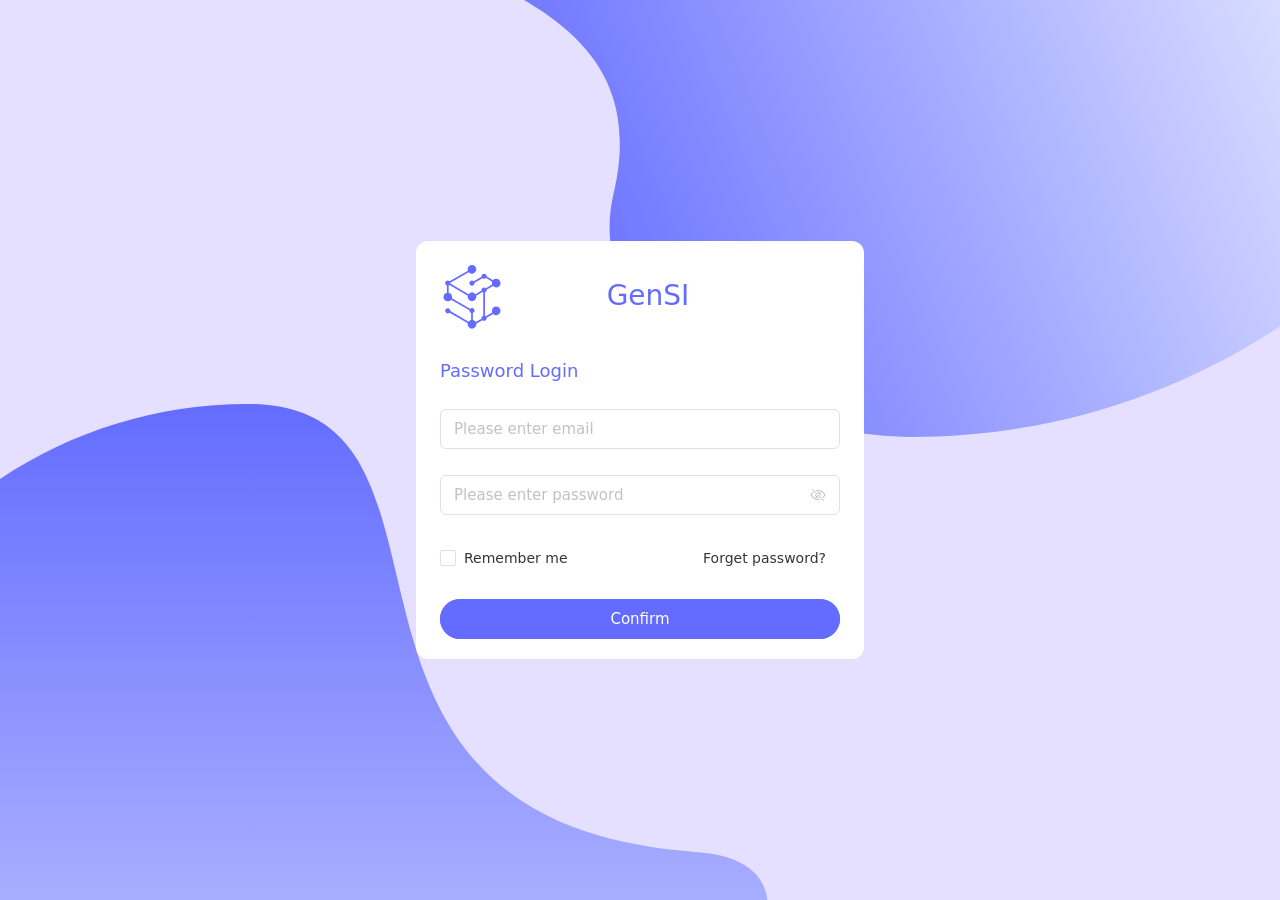
==== commit af4fd39e: "1" ====
--- a/portal/blogdetail/3/index.html
+++ b/portal/blogdetail/3/index.html
@@ -1,24 +1,898 @@
-<!DOCTYPE html><html lang="zh-cmn-Hans"><head>
-    <meta name="buildTime" content="2026-03-19 08:52:16">
-    <meta charset="UTF-8">
-    <link rel="icon" href="./logo.svg">
-    <meta name="viewport" content="width=device-width, initial-scale=1.0">
-    <meta name="color-scheme" content="light dark">
-    <meta name="description" content="GenSI - Generative Social Intelligence Lab">
-    <meta name="keywords" content="GenSI, AI, research, publications, blog, social intelligence">
-    <meta property="og:title" content="GenSI">
-    <meta property="og:description" content="GenSI - Generative Social Intelligence Lab">
-    <meta property="og:type" content="website">
-    <meta property="og:site_name" content="GenSI">
-    <meta name="twitter:card" content="summary_large_image">
-    <meta name="twitter:title" content="GenSI">
-    <meta name="twitter:description" content="GenSI - Generative Social Intelligence Lab">
-    <title>GenSI</title>
-    <script type="module" crossorigin="" src="./assets/index-CTla7uPL.js"></script>
-    <link rel="stylesheet" crossorigin="" href="./assets/index-B456fVbT.css">
-  </head>
-  <body>
-    <div id="app"></div>
+<!DOCTYPE html><html lang="zh-cmn-Hans" class=" " style="font-size: 12px;"><head>
+    <meta name="buildTime" content="2026-03-19 09:10:38">
+  <meta charset="UTF-8">
+  <style cssr-id="n-notification">.n-notification-container {
+
+ z-index: 4000;
+ position: fixed;
+ overflow: visible;
+ display: flex;
+ flex-direction: column;
+ align-items: flex-end;
+ 
+}
+
+.n-notification-container > .n-scrollbar {
+
+ width: initial;
+ overflow: visible;
+ height: -moz-fit-content !important;
+ height: fit-content !important;
+ max-height: 100vh !important;
+ 
+}
+
+.n-notification-container > .n-scrollbar > .n-scrollbar-container {
+
+ height: -moz-fit-content !important;
+ height: fit-content !important;
+ max-height: 100vh !important;
+ 
+}
+
+.n-notification-container > .n-scrollbar > .n-scrollbar-container .n-scrollbar-content {
+
+ padding-top: 12px;
+ padding-bottom: 33px;
+ 
+}
+
+.n-notification-container.n-notification-container--top, .n-notification-container.n-notification-container--top-right, .n-notification-container.n-notification-container--top-left {
+
+ top: 12px;
+ 
+}
+
+.n-notification-container.n-notification-container--top.transitioning > .n-scrollbar > .n-scrollbar-container, .n-notification-container.n-notification-container--top-right.transitioning > .n-scrollbar > .n-scrollbar-container, .n-notification-container.n-notification-container--top-left.transitioning > .n-scrollbar > .n-scrollbar-container {
+
+ min-height: 100vh !important;
+ 
+}
+
+.n-notification-container.n-notification-container--bottom, .n-notification-container.n-notification-container--bottom-right, .n-notification-container.n-notification-container--bottom-left {
+
+ bottom: 12px;
+ 
+}
+
+.n-notification-container.n-notification-container--bottom > .n-scrollbar > .n-scrollbar-container .n-scrollbar-content, .n-notification-container.n-notification-container--bottom-right > .n-scrollbar > .n-scrollbar-container .n-scrollbar-content, .n-notification-container.n-notification-container--bottom-left > .n-scrollbar > .n-scrollbar-container .n-scrollbar-content {
+
+ padding-bottom: 12px;
+ 
+}
+
+.n-notification-container.n-notification-container--bottom .n-notification-wrapper, .n-notification-container.n-notification-container--bottom-right .n-notification-wrapper, .n-notification-container.n-notification-container--bottom-left .n-notification-wrapper {
+
+ display: flex;
+ align-items: flex-end;
+ margin-bottom: 0;
+ margin-top: 12px;
+ 
+}
+
+.n-notification-container.n-notification-container--top, .n-notification-container.n-notification-container--bottom {
+
+ left: 50%;
+ transform: translateX(-50%);
+ 
+}
+
+.n-notification-container.n-notification-container--top .n-notification-wrapper.notification-transition-enter-from, .n-notification-container.n-notification-container--bottom .n-notification-wrapper.notification-transition-enter-from, .n-notification-container.n-notification-container--top .n-notification-wrapper.notification-transition-leave-to, .n-notification-container.n-notification-container--bottom .n-notification-wrapper.notification-transition-leave-to {
+
+ transform: scale(0.85);
+ 
+}
+
+.n-notification-container.n-notification-container--top .n-notification-wrapper.notification-transition-leave-from, .n-notification-container.n-notification-container--bottom .n-notification-wrapper.notification-transition-leave-from, .n-notification-container.n-notification-container--top .n-notification-wrapper.notification-transition-enter-to, .n-notification-container.n-notification-container--bottom .n-notification-wrapper.notification-transition-enter-to {
+
+ transform: scale(1);
+ 
+}
+
+.n-notification-container.n-notification-container--top .n-notification-wrapper {
+
+ transform-origin: top center;
+ 
+}
+
+.n-notification-container.n-notification-container--bottom .n-notification-wrapper {
+
+ transform-origin: bottom center;
+ 
+}
+
+.n-notification-container.n-notification-container--top-right .n-notification, .n-notification-container.n-notification-container--bottom-right .n-notification {
+
+ margin-left: 28px;
+ margin-right: 16px;
+ 
+}
+
+.n-notification-container.n-notification-container--top-left .n-notification, .n-notification-container.n-notification-container--bottom-left .n-notification {
+
+ margin-left: 16px;
+ margin-right: 28px;
+ 
+}
+
+.n-notification-container.n-notification-container--top-right {
+
+ right: 0;
+ 
+}
+
+.n-notification-container.n-notification-container--top-right .n-notification-wrapper.notification-transition-enter-from, .n-notification-container.n-notification-container--top-right .n-notification-wrapper.notification-transition-leave-to {
+
+ transform: translate(calc(100%), 0);
+ 
+}
+
+.n-notification-container.n-notification-container--top-right .n-notification-wrapper.notification-transition-leave-from, .n-notification-container.n-notification-container--top-right .n-notification-wrapper.notification-transition-enter-to {
+
+ transform: translate(0, 0);
+ 
+}
+
+.n-notification-container.n-notification-container--top-left {
+
+ left: 0;
+ 
+}
+
+.n-notification-container.n-notification-container--top-left .n-notification-wrapper.notification-transition-enter-from, .n-notification-container.n-notification-container--top-left .n-notification-wrapper.notification-transition-leave-to {
+
+ transform: translate(calc(-100%), 0);
+ 
+}
+
+.n-notification-container.n-notification-container--top-left .n-notification-wrapper.notification-transition-leave-from, .n-notification-container.n-notification-container--top-left .n-notification-wrapper.notification-transition-enter-to {
+
+ transform: translate(0, 0);
+ 
+}
+
+.n-notification-container.n-notification-container--bottom-right {
+
+ right: 0;
+ 
+}
+
+.n-notification-container.n-notification-container--bottom-right .n-notification-wrapper.notification-transition-enter-from, .n-notification-container.n-notification-container--bottom-right .n-notification-wrapper.notification-transition-leave-to {
+
+ transform: translate(calc(100%), 0);
+ 
+}
+
+.n-notification-container.n-notification-container--bottom-right .n-notification-wrapper.notification-transition-leave-from, .n-notification-container.n-notification-container--bottom-right .n-notification-wrapper.notification-transition-enter-to {
+
+ transform: translate(0, 0);
+ 
+}
+
+.n-notification-container.n-notification-container--bottom-left {
+
+ left: 0;
+ 
+}
+
+.n-notification-container.n-notification-container--bottom-left .n-notification-wrapper.notification-transition-enter-from, .n-notification-container.n-notification-container--bottom-left .n-notification-wrapper.notification-transition-leave-to {
+
+ transform: translate(calc(-100%), 0);
+ 
+}
+
+.n-notification-container.n-notification-container--bottom-left .n-notification-wrapper.notification-transition-leave-from, .n-notification-container.n-notification-container--bottom-left .n-notification-wrapper.notification-transition-enter-to {
+
+ transform: translate(0, 0);
+ 
+}
+
+.n-notification-container.n-notification-container--scrollable.n-notification-container--top-right {
+
+ top: 0;
+ 
+}
+
+.n-notification-container.n-notification-container--scrollable.n-notification-container--top-left {
+
+ top: 0;
+ 
+}
+
+.n-notification-container.n-notification-container--scrollable.n-notification-container--bottom-right {
+
+ bottom: 0;
+ 
+}
+
+.n-notification-container.n-notification-container--scrollable.n-notification-container--bottom-left {
+
+ bottom: 0;
+ 
+}
+
+.n-notification-container .n-notification-wrapper {
+
+ margin-bottom: 12px;
+ 
+}
+
+.n-notification-container .n-notification-wrapper.notification-transition-enter-from, .n-notification-container .n-notification-wrapper.notification-transition-leave-to {
+
+ opacity: 0;
+ margin-top: 0 !important;
+ margin-bottom: 0 !important;
+ 
+}
+
+.n-notification-container .n-notification-wrapper.notification-transition-leave-from, .n-notification-container .n-notification-wrapper.notification-transition-enter-to {
+
+ opacity: 1;
+ 
+}
+
+.n-notification-container .n-notification-wrapper.notification-transition-leave-active {
+
+ transition:
+ background-color .3s var(--n-bezier),
+ color .3s var(--n-bezier),
+ opacity .3s var(--n-bezier),
+ transform .3s var(--n-bezier-ease-in),
+ max-height .3s var(--n-bezier),
+ margin-top .3s linear,
+ margin-bottom .3s linear,
+ box-shadow .3s var(--n-bezier);
+ 
+}
+
+.n-notification-container .n-notification-wrapper.notification-transition-enter-active {
+
+ transition:
+ background-color .3s var(--n-bezier),
+ color .3s var(--n-bezier),
+ opacity .3s var(--n-bezier),
+ transform .3s var(--n-bezier-ease-out),
+ max-height .3s var(--n-bezier),
+ margin-top .3s linear,
+ margin-bottom .3s linear,
+ box-shadow .3s var(--n-bezier);
+ 
+}
+
+.n-notification-container .n-notification {
+
+ background-color: var(--n-color);
+ color: var(--n-text-color);
+ transition:
+ background-color .3s var(--n-bezier),
+ color .3s var(--n-bezier),
+ opacity .3s var(--n-bezier),
+ box-shadow .3s var(--n-bezier);
+ font-family: inherit;
+ font-size: var(--n-font-size);
+ font-weight: 400;
+ position: relative;
+ display: flex;
+ overflow: hidden;
+ flex-shrink: 0;
+ padding-left: var(--n-padding-left);
+ padding-right: var(--n-padding-right);
+ width: var(--n-width);
+ max-width: calc(100vw - 16px - 16px);
+ border-radius: var(--n-border-radius);
+ box-shadow: var(--n-box-shadow);
+ box-sizing: border-box;
+ opacity: 1;
+ 
+}
+
+.n-notification-container .n-notification .n-notification__avatar .n-icon {
+
+ color: var(--n-icon-color);
+ 
+}
+
+.n-notification-container .n-notification .n-notification__avatar .n-base-icon {
+
+ color: var(--n-icon-color);
+ 
+}
+
+.n-notification-container .n-notification.n-notification--show-avatar .n-notification-main {
+
+ margin-left: 40px;
+ width: calc(100% - 40px); 
+ 
+}
+
+.n-notification-container .n-notification.n-notification--closable .n-notification-main > *:first-child {
+
+ padding-right: 20px;
+ 
+}
+
+.n-notification-container .n-notification.n-notification--closable .n-notification__close {
+
+ position: absolute;
+ top: 0;
+ right: 0;
+ margin: var(--n-close-margin);
+ transition:
+ background-color .3s var(--n-bezier),
+ color .3s var(--n-bezier);
+ 
+}
+
+.n-notification-container .n-notification .n-notification__avatar {
+
+ position: absolute;
+ top: var(--n-padding-top);
+ left: var(--n-padding-left);
+ width: 28px;
+ height: 28px;
+ font-size: 28px;
+ display: flex;
+ align-items: center;
+ justify-content: center;
+ 
+}
+
+.n-notification-container .n-notification .n-notification__avatar .n-icon {
+transition: color .3s var(--n-bezier);
+}
+
+.n-notification-container .n-notification .n-notification-main {
+
+ padding-top: var(--n-padding-top);
+ padding-bottom: var(--n-padding-bottom);
+ box-sizing: border-box;
+ display: flex;
+ flex-direction: column;
+ margin-left: 8px;
+ width: calc(100% - 8px);
+ 
+}
+
+.n-notification-container .n-notification .n-notification-main .n-notification-main-footer {
+
+ display: flex;
+ align-items: center;
+ justify-content: space-between;
+ margin-top: 12px;
+ 
+}
+
+.n-notification-container .n-notification .n-notification-main .n-notification-main-footer .n-notification-main-footer__meta {
+
+ font-size: var(--n-meta-font-size);
+ transition: color .3s var(--n-bezier-ease-out);
+ color: var(--n-description-text-color);
+ 
+}
+
+.n-notification-container .n-notification .n-notification-main .n-notification-main-footer .n-notification-main-footer__action {
+
+ cursor: pointer;
+ transition: color .3s var(--n-bezier-ease-out);
+ color: var(--n-action-text-color);
+ 
+}
+
+.n-notification-container .n-notification .n-notification-main .n-notification-main__header {
+
+ font-weight: var(--n-title-font-weight);
+ font-size: var(--n-title-font-size);
+ transition: color .3s var(--n-bezier-ease-out);
+ color: var(--n-title-text-color);
+ 
+}
+
+.n-notification-container .n-notification .n-notification-main .n-notification-main__description {
+
+ margin-top: 8px;
+ font-size: var(--n-description-font-size);
+ white-space: pre-wrap;
+ word-wrap: break-word;
+ transition: color .3s var(--n-bezier-ease-out);
+ color: var(--n-description-text-color);
+ 
+}
+
+.n-notification-container .n-notification .n-notification-main .n-notification-main__content {
+
+ line-height: var(--n-line-height);
+ margin: 12px 0 0 0;
+ font-family: inherit;
+ white-space: pre-wrap;
+ word-wrap: break-word;
+ transition: color .3s var(--n-bezier-ease-out);
+ color: var(--n-text-color);
+ 
+}
+
+.n-notification-container .n-notification .n-notification-main .n-notification-main__content:first-child {
+margin: 0;
+}</style><style cssr-id="n-global">body {
+
+ margin: 0;
+ font-size: 14px;
+ font-family: v-sans, system-ui, -apple-system, BlinkMacSystemFont, "Segoe UI", sans-serif, "Apple Color Emoji", "Segoe UI Emoji", "Segoe UI Symbol";
+ line-height: 1.6;
+ -webkit-text-size-adjust: 100%;
+ -webkit-tap-highlight-color: transparent;
+
+}
+
+body input {
+
+ font-family: inherit;
+ font-size: inherit;
+ 
+}</style><style cssr-id="n-loading-bar">.n-loading-bar-container {
+
+ z-index: 5999;
+ position: fixed;
+ top: 0;
+ left: 0;
+ right: 0;
+ height: 2px;
+
+}
+
+.n-loading-bar-container.fade-in-transition-enter-active {
+  transition: all 0.3s cubic-bezier(.4, 0, .2, 1)!important;
+}
+
+.n-loading-bar-container.fade-in-transition-leave-active {
+  transition: all 0.8s cubic-bezier(.4, 0, .2, 1)!important;
+}
+
+.n-loading-bar-container.fade-in-transition-enter-from, .n-loading-bar-container.fade-in-transition-leave-to {
+  opacity: 0;
+}
+
+.n-loading-bar-container.fade-in-transition-leave-from, .n-loading-bar-container.fade-in-transition-enter-to {
+  opacity: 1;
+}
+
+.n-loading-bar-container .n-loading-bar {
+
+ width: 100%;
+ transition:
+ max-width 4s linear,
+ background .2s linear;
+ height: var(--n-height);
+ 
+}
+
+.n-loading-bar-container .n-loading-bar.n-loading-bar--starting {
+
+ background: var(--n-color-loading);
+ 
+}
+
+.n-loading-bar-container .n-loading-bar.n-loading-bar--finishing {
+
+ background: var(--n-color-loading);
+ transition:
+ max-width .2s linear,
+ background .2s linear;
+ 
+}
+
+.n-loading-bar-container .n-loading-bar.n-loading-bar--error {
+
+ background: var(--n-color-error);
+ transition:
+ max-width .2s linear,
+ background .2s linear;
+ 
+}</style><link rel="icon" href="/logo.svg">
+  <meta name="viewport" content="width=device-width, initial-scale=1.0">
+  <meta name="color-scheme" content="light dark">
+  <meta name="description" content="
+RL incentivizes LLM reasoning via Rewiring, Not Re-invention &amp;ndash; RL doesn't teach models new features from scratch; it associate latent &quot;atomic skills&quot; by ">
+  <meta name="keywords" content="GenSI, blog, article">
+  <meta property="og:title" content="RL incentivizes LLM reasoning via spectrum space rewiring - GenSI">
+  <meta property="og:description" content="
+RL incentivizes LLM reasoning via Rewiring, Not Re-invention &amp;ndash; RL doesn't teach models new features from scratch; it associate latent &quot;atomic skills&quot; by ">
+  <meta property="og:type" content="website">
+  <meta property="og:site_name" content="GenSI">
+  <meta name="twitter:card" content="summary_large_image">
+  <meta name="twitter:title" content="RL incentivizes LLM reasoning via spectrum space rewiring - GenSI">
+  <meta name="twitter:description" content="
+RL incentivizes LLM reasoning via Rewiring, Not Re-invention &amp;ndash; RL doesn't teach models new features from scratch; it associate latent &quot;atomic skills&quot; by ">
+  <title>RL incentivizes LLM reasoning via spectrum space rewiring - GenSI</title>
+  <script type="module" crossorigin="" src="/assets/index--aRrZ-ve.js"></script>
+  <link rel="stylesheet" crossorigin="" href="/assets/index-B456fVbT.css">
+<style id="theme-vars">
+    :root {
+      --primary-color: 100 108 255;--primary-50-color: 240 243 255;--primary-100-color: 240 243 255;--primary-200-color: 222 227 255;--primary-300-color: 181 190 255;--primary-400-color: 140 150 255;--primary-500-color: 100 108 255;--primary-600-color: 74 76 217;--primary-700-color: 54 52 179;--primary-800-color: 39 34 140;--primary-900-color: 30 23 102;--primary-950-color: 15 9 64;--info-color: 100 108 255;--info-50-color: 240 243 255;--info-100-color: 240 243 255;--info-200-color: 222 227 255;--info-300-color: 181 190 255;--info-400-color: 140 150 255;--info-500-color: 100 108 255;--info-600-color: 74 76 217;--info-700-color: 54 52 179;--info-800-color: 39 34 140;--info-900-color: 30 23 102;--info-950-color: 15 9 64;--success-color: 82 196 26;--success-50-color: 246 255 237;--success-100-color: 217 247 190;--success-200-color: 183 235 143;--success-300-color: 149 222 100;--success-400-color: 115 209 61;--success-500-color: 82 196 26;--success-600-color: 56 158 13;--success-700-color: 35 120 4;--success-800-color: 19 82 0;--success-900-color: 9 43 0;--success-950-color: 1 5 0;--warning-color: 250 173 20;--warning-50-color: 255 251 230;--warning-100-color: 255 241 184;--warning-200-color: 255 229 143;--warning-300-color: 255 214 102;--warning-400-color: 255 197 61;--warning-500-color: 250 173 20;--warning-600-color: 212 136 6;--warning-700-color: 173 104 0;--warning-800-color: 135 77 0;--warning-900-color: 97 52 0;--warning-950-color: 59 29 0;--error-color: 245 34 45;--error-50-color: 255 241 240;--error-100-color: 255 204 199;--error-200-color: 255 163 158;--error-300-color: 255 120 117;--error-400-color: 255 77 79;--error-500-color: 245 34 45;--error-600-color: 207 19 34;--error-700-color: 168 7 26;--error-800-color: 130 0 20;--error-900-color: 92 0 17;--error-950-color: 54 0 12;--nprogress-color: 100 108 255;--container-bg-color: 255 255 255;--layout-bg-color: 247 250 252;--inverted-bg-color: 0 20 40;--base-text-color: 31 31 31;--header-box-shadow: 0 1px 2px rgb(0, 21, 41, 0.08);--sider-box-shadow: 2px 0 8px 0 rgb(29, 35, 41, 0.05);--tab-box-shadow: 0 1px 2px rgb(0, 21, 41, 0.08)
+    }
   
-
-</body></html>+    html.dark {
+      --primary-color: 100 108 255;--primary-50-color: 240 243 255;--primary-100-color: 240 243 255;--primary-200-color: 222 227 255;--primary-300-color: 181 190 255;--primary-400-color: 140 150 255;--primary-500-color: 100 108 255;--primary-600-color: 74 76 217;--primary-700-color: 54 52 179;--primary-800-color: 39 34 140;--primary-900-color: 30 23 102;--primary-950-color: 15 9 64;--info-color: 100 108 255;--info-50-color: 240 243 255;--info-100-color: 240 243 255;--info-200-color: 222 227 255;--info-300-color: 181 190 255;--info-400-color: 140 150 255;--info-500-color: 100 108 255;--info-600-color: 74 76 217;--info-700-color: 54 52 179;--info-800-color: 39 34 140;--info-900-color: 30 23 102;--info-950-color: 15 9 64;--success-color: 82 196 26;--success-50-color: 246 255 237;--success-100-color: 217 247 190;--success-200-color: 183 235 143;--success-300-color: 149 222 100;--success-400-color: 115 209 61;--success-500-color: 82 196 26;--success-600-color: 56 158 13;--success-700-color: 35 120 4;--success-800-color: 19 82 0;--success-900-color: 9 43 0;--success-950-color: 1 5 0;--warning-color: 250 173 20;--warning-50-color: 255 251 230;--warning-100-color: 255 241 184;--warning-200-color: 255 229 143;--warning-300-color: 255 214 102;--warning-400-color: 255 197 61;--warning-500-color: 250 173 20;--warning-600-color: 212 136 6;--warning-700-color: 173 104 0;--warning-800-color: 135 77 0;--warning-900-color: 97 52 0;--warning-950-color: 59 29 0;--error-color: 245 34 45;--error-50-color: 255 241 240;--error-100-color: 255 204 199;--error-200-color: 255 163 158;--error-300-color: 255 120 117;--error-400-color: 255 77 79;--error-500-color: 245 34 45;--error-600-color: 207 19 34;--error-700-color: 168 7 26;--error-800-color: 130 0 20;--error-900-color: 92 0 17;--error-950-color: 54 0 12;--nprogress-color: 100 108 255;--container-bg-color: 28 28 28;--layout-bg-color: 18 18 18;--inverted-bg-color: 0 20 40;--base-text-color: 224 224 224;--header-box-shadow: 0 1px 2px rgb(0, 21, 41, 0.08);--sider-box-shadow: 2px 0 8px 0 rgb(29, 35, 41, 0.05);--tab-box-shadow: 0 1px 2px rgb(0, 21, 41, 0.08)
+    }
+  </style><link rel="modulepreload" as="script" crossorigin="" href="/assets/index-B8Zoztwh.js"><link rel="modulepreload" as="script" crossorigin="" href="/assets/5-DtADVOS5.js"><link rel="modulepreload" as="script" crossorigin="" href="/assets/Footer-CubMDFvf.js"><link rel="modulepreload" as="script" crossorigin="" href="/assets/logo-BX-1TgJC.js"><link rel="stylesheet" crossorigin="" href="/assets/Footer-C3x00G53.css"><link rel="modulepreload" as="script" crossorigin="" href="/assets/Header-CeguD3f1.js"><link rel="stylesheet" crossorigin="" href="/assets/Header-BBcP9mLA.css"><link rel="modulepreload" as="script" crossorigin="" href="/assets/BackToTop-CjRVbGXj.js"><link rel="stylesheet" crossorigin="" href="/assets/BackToTop-9jfZ-DRR.css"><link rel="modulepreload" as="script" crossorigin="" href="/assets/katex.min-DvuCuIqf.js"><link rel="modulepreload" as="script" crossorigin="" href="/assets/supabaseAction-BD0VeLET.js"><link rel="stylesheet" crossorigin="" href="/assets/katex-CBmFCdgC.css"><link rel="modulepreload" as="script" crossorigin="" href="/assets/useSeo-CrVL2PBM.js"><link rel="stylesheet" crossorigin="" href="/assets/index-C7GjYxnH.css"></head>
+
+<body>
+  <div id="app" data-v-app=""><div class="n-config-provider h-full"> <div data-v-ca9464b3="" class="portal-zoom bg-layout"><div data-v-d7fcb8ac="" data-v-ca9464b3="" class="blog-detail-page flex-grow bg-layout transition-300" id="3"><header data-v-a89eac17="" data-v-d7fcb8ac="" class="header"><div data-v-a89eac17="" class="container"><div data-v-a89eac17="" class="logo"><img data-v-a89eac17="" src="/assets/logo-DU0W_Pzs.png" alt="GenSI Logo" class="logo-icon"></div><nav data-v-a89eac17="" class="navigation"><a data-v-a89eac17="" href="#" class="nav-link">People</a><div data-v-a89eac17="" class="nav-dropdown"><a data-v-a89eac17="" href="#" class="nav-link">Research <svg data-v-a89eac17="" class="dropdown-arrow" viewBox="0 0 12 8" fill="none"><path data-v-a89eac17="" d="M1 1L6 6L11 1" stroke="currentColor" stroke-width="2" stroke-linecap="round" stroke-linejoin="round"></path></svg></a><div data-v-a89eac17="" class="dropdown-menu"><a data-v-a89eac17="" href="#" class="dropdown-item"><span data-v-a89eac17="">Blog</span></a><a data-v-a89eac17="" href="#" class="dropdown-item"><span data-v-a89eac17="">Project</span></a><a data-v-a89eac17="" href="#" class="dropdown-item"><span data-v-a89eac17="">Publication</span></a></div></div><div data-v-a89eac17="" class="nav-dropdown"><a data-v-a89eac17="" href="#" class="nav-link">Media <svg data-v-a89eac17="" class="dropdown-arrow" viewBox="0 0 12 8" fill="none"><path data-v-a89eac17="" d="M1 1L6 6L11 1" stroke="currentColor" stroke-width="2" stroke-linecap="round" stroke-linejoin="round"></path></svg></a><div data-v-a89eac17="" class="dropdown-menu"><a data-v-a89eac17="" href="#" class="dropdown-item dropdown-item-news"><span data-v-a89eac17="">News</span></a><a data-v-a89eac17="" href="#" class="dropdown-item"><span data-v-a89eac17="">Gallery</span></a></div></div><a data-v-a89eac17="" class="nav-link">SIA-Lab</a><a data-v-a89eac17="" href="#" class="nav-link contact">Contact</a><div data-v-a89eac17="" class="lang-switch"><span data-v-a89eac17="" class="lang-current">EN</span><span data-v-a89eac17="" class="lang-separator">|</span><span data-v-a89eac17="" class="lang-other">中文</span></div><button data-v-a89eac17="" class="theme-toggle" title="Switch to Dark Mode"><svg data-v-a89eac17="" class="theme-icon" viewBox="0 0 24 24" fill="none" stroke="currentColor" stroke-width="2"><circle cx="12" cy="12" r="5" data-v-a89eac17=""></circle><line x1="12" y1="1" x2="12" y2="3" data-v-a89eac17=""></line><line x1="12" y1="21" x2="12" y2="23" data-v-a89eac17=""></line><line x1="4.22" y1="4.22" x2="5.64" y2="5.64" data-v-a89eac17=""></line><line x1="18.36" y1="18.36" x2="19.78" y2="19.78" data-v-a89eac17=""></line><line x1="1" y1="12" x2="3" y2="12" data-v-a89eac17=""></line><line x1="21" y1="12" x2="23" y2="12" data-v-a89eac17=""></line><line x1="4.22" y1="19.78" x2="5.64" y2="18.36" data-v-a89eac17=""></line><line x1="18.36" y1="5.64" x2="19.78" y2="4.22" data-v-a89eac17=""></line></svg></button></nav><button data-v-a89eac17="" class="mobile-menu-btn"><span data-v-a89eac17=""></span><span data-v-a89eac17=""></span><span data-v-a89eac17=""></span></button></div><div data-v-a89eac17="" class="mobile-menu" style="top: 110px;"><nav data-v-a89eac17="" class="mobile-navigation"><a data-v-a89eac17="" href="#" class="mobile-nav-link">People</a><div data-v-a89eac17="" class="mobile-nav-dropdown"><a data-v-a89eac17="" href="#" class="mobile-nav-link mobile-nav-with-arrow">Research <svg data-v-a89eac17="" class="mobile-dropdown-arrow" viewBox="0 0 12 8" fill="none"><path data-v-a89eac17="" d="M1 1L6 6L11 1" stroke="currentColor" stroke-width="2" stroke-linecap="round" stroke-linejoin="round"></path></svg></a><div data-v-a89eac17="" class="mobile-dropdown-menu"><a data-v-a89eac17="" href="#" class="mobile-dropdown-item">Blog</a><a data-v-a89eac17="" href="#" class="mobile-dropdown-item">Project</a><a data-v-a89eac17="" href="#" class="mobile-dropdown-item">Publication</a></div></div><div data-v-a89eac17="" class="mobile-nav-dropdown"><a data-v-a89eac17="" href="#" class="mobile-nav-link mobile-nav-with-arrow">Media <svg data-v-a89eac17="" class="mobile-dropdown-arrow" viewBox="0 0 12 8" fill="none"><path data-v-a89eac17="" d="M1 1L6 6L11 1" stroke="currentColor" stroke-width="2" stroke-linecap="round" stroke-linejoin="round"></path></svg></a><div data-v-a89eac17="" class="mobile-dropdown-menu"><a data-v-a89eac17="" href="#" class="mobile-dropdown-item mobile-dropdown-item-news">News</a><a data-v-a89eac17="" href="#" class="mobile-dropdown-item"><span data-v-a89eac17="">Gallery</span></a></div></div><a data-v-a89eac17="" class="mobile-nav-link">SIA-Lab</a><a data-v-a89eac17="" href="#" class="mobile-nav-link contact">Contact</a><div data-v-a89eac17="" class="mobile-lang-switch"><span data-v-a89eac17="" class="mobile-lang-current">EN</span><span data-v-a89eac17="" class="mobile-lang-separator">|</span><span data-v-a89eac17="" class="mobile-lang-other">中文</span></div><button data-v-a89eac17="" class="mobile-theme-toggle"><svg data-v-a89eac17="" class="theme-icon" viewBox="0 0 24 24" fill="none" stroke="currentColor" stroke-width="2"><circle cx="12" cy="12" r="5" data-v-a89eac17=""></circle><line x1="12" y1="1" x2="12" y2="3" data-v-a89eac17=""></line><line x1="12" y1="21" x2="12" y2="23" data-v-a89eac17=""></line><line x1="4.22" y1="4.22" x2="5.64" y2="5.64" data-v-a89eac17=""></line><line x1="18.36" y1="18.36" x2="19.78" y2="19.78" data-v-a89eac17=""></line><line x1="1" y1="12" x2="3" y2="12" data-v-a89eac17=""></line><line x1="21" y1="12" x2="23" y2="12" data-v-a89eac17=""></line><line x1="4.22" y1="19.78" x2="5.64" y2="18.36" data-v-a89eac17=""></line><line x1="18.36" y1="5.64" x2="19.78" y2="4.22" data-v-a89eac17=""></line></svg><span data-v-a89eac17="" class="mobile-theme-label">Light Mode</span></button></nav></div><div data-v-a89eac17="" class="mobile-menu-overlay"></div></header><main data-v-d7fcb8ac="" class="main-content"><!----><aside data-v-d7fcb8ac="" class="sidebar-nav-fixed" style="top: 134.797px;"><div data-v-d7fcb8ac="" class="sidebar-header"><span data-v-d7fcb8ac="" class="sidebar-title">Table of Contents</span><button data-v-d7fcb8ac="" class="sidebar-collapse-btn" title="Close Sidebar"><svg data-v-d7fcb8ac="" width="18" height="18" viewBox="0 0 24 24" fill="none" stroke="currentColor" stroke-width="2" stroke-linecap="round" stroke-linejoin="round"><polyline data-v-d7fcb8ac="" points="11 17 6 12 11 7"></polyline><polyline data-v-d7fcb8ac="" points="18 17 13 12 18 7"></polyline></svg></button></div><nav data-v-d7fcb8ac="" class="content-nav"><ul data-v-d7fcb8ac="" class="nav-list"><li data-v-d7fcb8ac="" class="nav-item level-1"><div data-v-d7fcb8ac="" class="nav-link-wrapper"><a data-v-d7fcb8ac="" class="nav-link" title="TL;DR">TL;DR</a><!----></div></li><li data-v-d7fcb8ac="" class="nav-item level-1 has-children"><div data-v-d7fcb8ac="" class="nav-link-wrapper"><a data-v-d7fcb8ac="" class="nav-link" title="Content">Content</a><button data-v-d7fcb8ac="" class="collapse-toggle"><svg data-v-d7fcb8ac="" width="14" height="14" viewBox="0 0 24 24" fill="none" stroke="currentColor" stroke-width="2.5" stroke-linecap="round" stroke-linejoin="round"><polyline data-v-d7fcb8ac="" points="6 9 12 15 18 9"></polyline></svg></button></div></li><li data-v-d7fcb8ac="" class="nav-item level-3"><div data-v-d7fcb8ac="" class="nav-link-wrapper"><a data-v-d7fcb8ac="" class="nav-link" title="Introduction: What is Reinforcement Learning Truly Doing in the parameter space?">Introduction</a><!----></div></li><li data-v-d7fcb8ac="" class="nav-item level-3"><div data-v-d7fcb8ac="" class="nav-link-wrapper"><a data-v-d7fcb8ac="" class="nav-link" title="Insights and Takeaways">Insights and Takeaways</a><!----></div></li><li data-v-d7fcb8ac="" class="nav-item level-3 has-children"><div data-v-d7fcb8ac="" class="nav-link-wrapper"><a data-v-d7fcb8ac="" class="nav-link" title="Methodology: The Spectral Projection Algorithm">Methodology</a><button data-v-d7fcb8ac="" class="collapse-toggle"><svg data-v-d7fcb8ac="" width="14" height="14" viewBox="0 0 24 24" fill="none" stroke="currentColor" stroke-width="2.5" stroke-linecap="round" stroke-linejoin="round"><polyline data-v-d7fcb8ac="" points="6 9 12 15 18 9"></polyline></svg></button></div></li><li data-v-d7fcb8ac="" class="nav-item level-4"><a data-v-d7fcb8ac="" class="nav-link" title="Algorithm">Algorithm</a></li><li data-v-d7fcb8ac="" class="nav-item level-4"><a data-v-d7fcb8ac="" class="nav-link" title="Results">Results</a></li><li data-v-d7fcb8ac="" class="nav-item level-5"><a data-v-d7fcb8ac="" class="nav-link" title="The SOTA training recipes">The SOTA training recipes</a></li><li data-v-d7fcb8ac="" class="nav-item level-5"><a data-v-d7fcb8ac="" class="nav-link" title="Emergent reasoning ability from the base model">Emergent reasoning ability from the base model</a></li><li data-v-d7fcb8ac="" class="nav-item level-4"><a data-v-d7fcb8ac="" class="nav-link" title="Why SVD? The &quot;Rewiring&quot; Perspective">Why SVD? The "Rewiring" Perspective</a></li><li data-v-d7fcb8ac="" class="nav-item level-4"><a data-v-d7fcb8ac="" class="nav-link" title="An Intuitive Example">An Intuitive Example</a></li><li data-v-d7fcb8ac="" class="nav-item level-3 has-children"><div data-v-d7fcb8ac="" class="nav-link-wrapper"><a data-v-d7fcb8ac="" class="nav-link" title="Cross-Domain Generalization">Cross-Domain Generalization</a><button data-v-d7fcb8ac="" class="collapse-toggle"><svg data-v-d7fcb8ac="" width="14" height="14" viewBox="0 0 24 24" fill="none" stroke="currentColor" stroke-width="2.5" stroke-linecap="round" stroke-linejoin="round"><polyline data-v-d7fcb8ac="" points="6 9 12 15 18 9"></polyline></svg></button></div></li><li data-v-d7fcb8ac="" class="nav-item level-4"><a data-v-d7fcb8ac="" class="nav-link" title="The Merging Algorithm">The Merging Algorithm</a></li><li data-v-d7fcb8ac="" class="nav-item level-4"><a data-v-d7fcb8ac="" class="nav-link" title="Results">Results</a></li><li data-v-d7fcb8ac="" class="nav-item level-3"><div data-v-d7fcb8ac="" class="nav-link-wrapper"><a data-v-d7fcb8ac="" class="nav-link" title="Discussion">Discussion</a><!----></div></li><li data-v-d7fcb8ac="" class="nav-item level-3"><div data-v-d7fcb8ac="" class="nav-link-wrapper"><a data-v-d7fcb8ac="" class="nav-link" title="Conclusion">Conclusion</a><!----></div></li><li data-v-d7fcb8ac="" class="nav-item level-1"><div data-v-d7fcb8ac="" class="nav-link-wrapper"><a data-v-d7fcb8ac="" class="nav-link" title="Reference">Reference</a><!----></div></li><li data-v-d7fcb8ac="" class="nav-item level-1"><div data-v-d7fcb8ac="" class="nav-link-wrapper"><a data-v-d7fcb8ac="" class="nav-link" title="Comments">Comments</a><!----></div></li></ul></nav></aside><div data-v-d7fcb8ac="" class="container"><section data-v-d7fcb8ac="" class="title-section"><h1 data-v-d7fcb8ac="" class="blog-title">RL incentivizes LLM reasoning via spectrum space rewiring</h1><!----></section><section data-v-d7fcb8ac="" class="meta-section"><div data-v-d7fcb8ac="" class="meta-grid"><div data-v-d7fcb8ac="" class="meta-item"><h3 data-v-d7fcb8ac="" class="meta-label">AUTHORS</h3><p data-v-d7fcb8ac="" class="meta-value">Zhilong Zhang, Hongli Yu, Huan-ang Gao, Hanlin Wu, Hao Zhou</p></div><div data-v-d7fcb8ac="" class="meta-item"><h3 data-v-d7fcb8ac="" class="meta-label">AFFILIATIONS</h3><p data-v-d7fcb8ac="" class="meta-value">GenSI, Institute for AI Industry Research (AIR), Tsinghua University</p></div><div data-v-d7fcb8ac="" class="meta-item"><h3 data-v-d7fcb8ac="" class="meta-label">PUBLISHED</h3><p data-v-d7fcb8ac="" class="meta-value">February 12, 2026</p></div><div data-v-d7fcb8ac="" class="meta-item"><h3 data-v-d7fcb8ac="" class="meta-label">READ TIME</h3><p data-v-d7fcb8ac="" class="meta-value">10 min</p></div></div><!----><!----></section><!----><section data-v-d7fcb8ac="" class="content-section" id="introducing"><h2 data-v-d7fcb8ac="" class="section-title">TL;DR</h2><div data-v-d7fcb8ac="" class="section-content"><ul>
+<li><strong>RL incentivizes LLM reasoning via Rewiring, Not Re-invention</strong> – RL doesn't teach models new features from scratch; it associate latent "atomic skills" by rewiring the interaction between singular components of base model.</li>
+<li><strong>Structure of Reasoning: </strong>The RL-incentivized reasoning is physically stored in the<strong> </strong>principal<strong> SVD subspace</strong> of the base model. Through extensive experiments on state-of-the-art reasoning LLMs, we show that RL-updated constrained to this narrow subspace (often just <strong>1%</strong> of the rank) are sufficient to recover <strong>100% of the reasoning capability</strong>.</li>
+<li><strong>Cross-Domain Generalization:</strong> By isolating these spectral updates, we can merge math-reasoning capability into coding models, and create "super models" that outperform domain-specific experts in both fields. This suggests that reasoning in SVD space is a universal signature shared across different domains, and it induces cross-domain generalization.</li>
+</ul>
+<p style="text-align: center;"><img src="https://aafssknttedpznxoiorb.supabase.co/storage/v1/object/public/gensi/gensiblog/1770818896370_4p5669.jpeg" alt="" width="5465" height="3050" data-href=""></p></div></section><section data-v-d7fcb8ac="" class="content-section" id="main-content"><h2 data-v-d7fcb8ac="" class="section-title">Content</h2><div data-v-d7fcb8ac="" class="section-content"><h3 id="section-2">Introduction: What is Reinforcement Learning Truly Doing in the parameter space?</h3>
+<p>Reinforcement Learning (RL) is pushing the boundaries of Large Language Models (LLMs), enabling them to achieve gold-medal performance in IMO and dominate competitive programming. Yet, the underlying mechanism of RL remains a "black box," leading to a series of fragmented and seemingly contradictory observations. For examples:</p>
+<ul>
+<li>Is RL teaching new capabilities or merely eliciting latent ones from the base model [1]?</li>
+<li>Some studies suggest RL updates are sparse and low-rank [2], while others observe that RL leads to more diverse activation pathways inside the network [3].</li>
+</ul>
+<p>Our goal is to build a fundamental understanding of <strong>how RL-finetuning incentivizes the reasoning ability of LLMs</strong>. By analyzing the parameter updates of RL, we gain a transformative perspective that allows us to <strong>understand how RL incentivizes reasoning abilities, explain existing observations consistently, and unlock new potentials for RL-based reasoning models</strong>—such as cross-domain model merging.</p>
+<h3 id="section-3">Insights and Takeaways</h3>
+<p>Our key insight is that, if RL is primarily incentivizing the inherent reasoning capabilities of the base model, then the effective parameter updates for reasoning must <strong>reside within the geometric manifold defined by the base model itself</strong>. Essentially, RL is not a "re-invention" but a "re-wiring" along the pre-existing geometric tracks of the pre-trained weights.</p>
+<p>Our theoretical and empirical analyses highlight three key points:</p>
+<ol>
+<li style="text-align: left;"><strong>Physical Manifestation:</strong> The RL-incentivized reasoning is physically stored in the <strong>Singular Value Decomposition (SVD) space of the base model.</strong> Intuitively, the singular component could be view as "atomic skills" learned by the base model, and RL-incentivized reasoning is associating existing skills to solve complex reasoning problem.</li>
+<li style="text-align: left;"><strong>Spectrum Space Rewiring:</strong> We demonstrate that parameter updates constrained strictly within this principal SVD subspace <strong>are sufficient to recover the entirety of the reasoning capabilities</strong> activated by RL. It reveals that RL does not learn new features from scratch. Instead, <strong>RL manipulates the interaction between existing features, i.e., the singular component of base model.</strong></li>
+<li><strong>Cross-Domain Generalization:</strong> Perhaps the most striking evidence is the composability of these updates. We found that a reasoning update learned in the spectral space of a mathematics-focused model can be merged into a coding-focused model. The result is a <strong>"super-model" that exhibits improved performance in both math and coding.</strong> This suggests that reasoning in SVD space is a universal signature shared across different domains, and it induces cross-domain generalization.</li>
+</ol>
+<h3 id="section-4">Methodology: The Spectral Projection Algorithm</h3>
+<p>To validate our insights, we developed an algorithm to isolate the reasoning-effective components of an RL update by projecting them into the base model’s spectral domain.</p>
+<p style="text-align: center;"><img src="https://aafssknttedpznxoiorb.supabase.co/storage/v1/object/public/gensi/gensiblog/1770818215077_06y3u1.jpeg" alt="" width="1470" height="820" data-href=""></p>
+<h4 id="section-5"><strong>Algorithm</strong></h4>
+<p><strong> &nbsp; &nbsp; &nbsp; &nbsp;Algorithm : The Spectral Projection Algorithm</strong></p>
+<p>&nbsp; &nbsp; &nbsp; &nbsp;<span class="katex"><span class="katex-mathml"><math xmlns="http://www.w3.org/1998/Math/MathML"><semantics><mrow><mrow><mtext mathvariant="bold">Input:</mtext><mtext>&nbsp;</mtext></mrow><mtext>Base&nbsp;model&nbsp;</mtext><msub><mi>W</mi><mn>0</mn></msub><mo separator="true">,</mo><mtext>RL&nbsp;fine-tuned&nbsp;model&nbsp;</mtext><msub><mi>W</mi><mn>1</mn></msub><mo separator="true">,</mo><mtext>Target&nbsp;rank&nbsp;</mtext><mi>k</mi></mrow><annotation encoding="application/x-tex">\textbf{Input: } \text{Base model } W_0, \text{RL fine-tuned model } W_1, \text{Target rank } k</annotation></semantics></math></span><span class="katex-html" aria-hidden="true"><span class="base"><span class="strut" style="height:0.8889em;vertical-align:-0.1944em;"></span><span class="mord text"><span class="mord textbf">Input:&nbsp;</span></span><span class="mord text"><span class="mord">Base&nbsp;model&nbsp;</span></span><span class="mord"><span class="mord mathnormal" style="margin-right:0.13889em;">W</span><span class="msupsub"><span class="vlist-t vlist-t2"><span class="vlist-r"><span class="vlist" style="height:0.3011em;"><span style="top:-2.55em;margin-left:-0.1389em;margin-right:0.05em;"><span class="pstrut" style="height:2.7em;"></span><span class="sizing reset-size6 size3 mtight"><span class="mord mtight">0</span></span></span></span><span class="vlist-s">​</span></span><span class="vlist-r"><span class="vlist" style="height:0.15em;"><span></span></span></span></span></span></span><span class="mpunct">,</span><span class="mspace" style="margin-right:0.1667em;"></span><span class="mord text"><span class="mord">RL&nbsp;fine-tuned&nbsp;model&nbsp;</span></span><span class="mord"><span class="mord mathnormal" style="margin-right:0.13889em;">W</span><span class="msupsub"><span class="vlist-t vlist-t2"><span class="vlist-r"><span class="vlist" style="height:0.3011em;"><span style="top:-2.55em;margin-left:-0.1389em;margin-right:0.05em;"><span class="pstrut" style="height:2.7em;"></span><span class="sizing reset-size6 size3 mtight"><span class="mord mtight">1</span></span></span></span><span class="vlist-s">​</span></span><span class="vlist-r"><span class="vlist" style="height:0.15em;"><span></span></span></span></span></span></span><span class="mpunct">,</span><span class="mspace" style="margin-right:0.1667em;"></span><span class="mord text"><span class="mord">Target&nbsp;rank&nbsp;</span></span><span class="mord mathnormal" style="margin-right:0.03148em;">k</span></span></span></span></p>
+<p>&nbsp; &nbsp; &nbsp; &nbsp;<span class="katex"><span class="katex-mathml"><math xmlns="http://www.w3.org/1998/Math/MathML"><semantics><mrow><mrow><mtext mathvariant="bold">Output:</mtext><mtext>&nbsp;</mtext></mrow><mtext>Projected&nbsp;reasoning&nbsp;model&nbsp;</mtext><msubsup><mi>W</mi><mn>1</mn><mo>∗</mo></msubsup></mrow><annotation encoding="application/x-tex">\textbf{Output: } \text{Projected reasoning model } W_1^*</annotation></semantics></math></span><span class="katex-html" aria-hidden="true"><span class="base"><span class="strut" style="height:0.9425em;vertical-align:-0.2481em;"></span><span class="mord text"><span class="mord textbf">Output:&nbsp;</span></span><span class="mord text"><span class="mord">Projected&nbsp;reasoning&nbsp;model&nbsp;</span></span><span class="mord"><span class="mord mathnormal" style="margin-right:0.13889em;">W</span><span class="msupsub"><span class="vlist-t vlist-t2"><span class="vlist-r"><span class="vlist" style="height:0.6887em;"><span style="top:-2.4519em;margin-left:-0.1389em;margin-right:0.05em;"><span class="pstrut" style="height:2.7em;"></span><span class="sizing reset-size6 size3 mtight"><span class="mord mtight">1</span></span></span><span style="top:-3.063em;margin-right:0.05em;"><span class="pstrut" style="height:2.7em;"></span><span class="sizing reset-size6 size3 mtight"><span class="mbin mtight">∗</span></span></span></span><span class="vlist-s">​</span></span><span class="vlist-r"><span class="vlist" style="height:0.2481em;"><span></span></span></span></span></span></span></span></span></span></p>
+<p>&nbsp; &nbsp; &nbsp; &nbsp;1. <span class="katex"><span class="katex-mathml"><math xmlns="http://www.w3.org/1998/Math/MathML"><semantics><mrow><mtext mathvariant="bold">Decompose</mtext><mtext>&nbsp;</mtext><mtext mathvariant="bold">Base</mtext><mtext>&nbsp;</mtext><mtext mathvariant="bold">Weight:</mtext></mrow><annotation encoding="application/x-tex">\textbf{Decompose Base Weight:}</annotation></semantics></math></span><span class="katex-html" aria-hidden="true"><span class="base"><span class="strut" style="height:0.8889em;vertical-align:-0.1944em;"></span><span class="mord text"><span class="mord textbf">Decompose&nbsp;Base&nbsp;Weight:</span></span></span></span></span> Perform SVD on the base weights to identify the existing latent "skills":</p>
+<p>&nbsp; &nbsp; &nbsp; &nbsp; &nbsp; &nbsp;<span class="katex"><span class="katex-mathml"><math xmlns="http://www.w3.org/1998/Math/MathML"><semantics><mrow><msub><mi>W</mi><mn>0</mn></msub><mo>=</mo><mi>U</mi><mi mathvariant="normal">Σ</mi><msup><mi>V</mi><mi>T</mi></msup><mo>=</mo><msubsup><mo>∑</mo><mrow><mi>i</mi><mo>=</mo><mn>1</mn></mrow><mi>r</mi></msubsup><msub><mi>σ</mi><mi>i</mi></msub><msub><mi>u</mi><mi>i</mi></msub><msubsup><mi>v</mi><mi>i</mi><mi>T</mi></msubsup></mrow><annotation encoding="application/x-tex">W_0 = U \Sigma V^T = \sum_{i=1}^r \sigma_i u_i v_i^T</annotation></semantics></math></span><span class="katex-html" aria-hidden="true"><span class="base"><span class="strut" style="height:0.8333em;vertical-align:-0.15em;"></span><span class="mord"><span class="mord mathnormal" style="margin-right:0.13889em;">W</span><span class="msupsub"><span class="vlist-t vlist-t2"><span class="vlist-r"><span class="vlist" style="height:0.3011em;"><span style="top:-2.55em;margin-left:-0.1389em;margin-right:0.05em;"><span class="pstrut" style="height:2.7em;"></span><span class="sizing reset-size6 size3 mtight"><span class="mord mtight">0</span></span></span></span><span class="vlist-s">​</span></span><span class="vlist-r"><span class="vlist" style="height:0.15em;"><span></span></span></span></span></span></span><span class="mspace" style="margin-right:0.2778em;"></span><span class="mrel">=</span><span class="mspace" style="margin-right:0.2778em;"></span></span><span class="base"><span class="strut" style="height:0.8413em;"></span><span class="mord mathnormal" style="margin-right:0.10903em;">U</span><span class="mord">Σ</span><span class="mord"><span class="mord mathnormal" style="margin-right:0.22222em;">V</span><span class="msupsub"><span class="vlist-t"><span class="vlist-r"><span class="vlist" style="height:0.8413em;"><span style="top:-3.063em;margin-right:0.05em;"><span class="pstrut" style="height:2.7em;"></span><span class="sizing reset-size6 size3 mtight"><span class="mord mathnormal mtight" style="margin-right:0.13889em;">T</span></span></span></span></span></span></span></span><span class="mspace" style="margin-right:0.2778em;"></span><span class="mrel">=</span><span class="mspace" style="margin-right:0.2778em;"></span></span><span class="base"><span class="strut" style="height:1.141em;vertical-align:-0.2997em;"></span><span class="mop"><span class="mop op-symbol small-op" style="position:relative;top:0em;">∑</span><span class="msupsub"><span class="vlist-t vlist-t2"><span class="vlist-r"><span class="vlist" style="height:0.8043em;"><span style="top:-2.4003em;margin-left:0em;margin-right:0.05em;"><span class="pstrut" style="height:2.7em;"></span><span class="sizing reset-size6 size3 mtight"><span class="mord mtight"><span class="mord mathnormal mtight">i</span><span class="mrel mtight">=</span><span class="mord mtight">1</span></span></span></span><span style="top:-3.2029em;margin-right:0.05em;"><span class="pstrut" style="height:2.7em;"></span><span class="sizing reset-size6 size3 mtight"><span class="mord mathnormal mtight" style="margin-right:0.02778em;">r</span></span></span></span><span class="vlist-s">​</span></span><span class="vlist-r"><span class="vlist" style="height:0.2997em;"><span></span></span></span></span></span></span><span class="mspace" style="margin-right:0.1667em;"></span><span class="mord"><span class="mord mathnormal" style="margin-right:0.03588em;">σ</span><span class="msupsub"><span class="vlist-t vlist-t2"><span class="vlist-r"><span class="vlist" style="height:0.3117em;"><span style="top:-2.55em;margin-left:-0.0359em;margin-right:0.05em;"><span class="pstrut" style="height:2.7em;"></span><span class="sizing reset-size6 size3 mtight"><span class="mord mathnormal mtight">i</span></span></span></span><span class="vlist-s">​</span></span><span class="vlist-r"><span class="vlist" style="height:0.15em;"><span></span></span></span></span></span></span><span class="mord"><span class="mord mathnormal">u</span><span class="msupsub"><span class="vlist-t vlist-t2"><span class="vlist-r"><span class="vlist" style="height:0.3117em;"><span style="top:-2.55em;margin-left:0em;margin-right:0.05em;"><span class="pstrut" style="height:2.7em;"></span><span class="sizing reset-size6 size3 mtight"><span class="mord mathnormal mtight">i</span></span></span></span><span class="vlist-s">​</span></span><span class="vlist-r"><span class="vlist" style="height:0.15em;"><span></span></span></span></span></span></span><span class="mord"><span class="mord mathnormal" style="margin-right:0.03588em;">v</span><span class="msupsub"><span class="vlist-t vlist-t2"><span class="vlist-r"><span class="vlist" style="height:0.8413em;"><span style="top:-2.4413em;margin-left:-0.0359em;margin-right:0.05em;"><span class="pstrut" style="height:2.7em;"></span><span class="sizing reset-size6 size3 mtight"><span class="mord mathnormal mtight">i</span></span></span><span style="top:-3.063em;margin-right:0.05em;"><span class="pstrut" style="height:2.7em;"></span><span class="sizing reset-size6 size3 mtight"><span class="mord mathnormal mtight" style="margin-right:0.13889em;">T</span></span></span></span><span class="vlist-s">​</span></span><span class="vlist-r"><span class="vlist" style="height:0.2587em;"><span></span></span></span></span></span></span></span></span></span></p>
+<p>&nbsp; &nbsp; &nbsp; &nbsp; &nbsp; &nbsp;Define projection operators <span class="katex"><span class="katex-mathml"><math xmlns="http://www.w3.org/1998/Math/MathML"><semantics><mrow><msub><mi>P</mi><mi>U</mi></msub><mo>=</mo><mi>U</mi><msup><mi>U</mi><mi>T</mi></msup></mrow><annotation encoding="application/x-tex">P_U = UU^T</annotation></semantics></math></span><span class="katex-html" aria-hidden="true"><span class="base"><span class="strut" style="height:0.8333em;vertical-align:-0.15em;"></span><span class="mord"><span class="mord mathnormal" style="margin-right:0.13889em;">P</span><span class="msupsub"><span class="vlist-t vlist-t2"><span class="vlist-r"><span class="vlist" style="height:0.3283em;"><span style="top:-2.55em;margin-left:-0.1389em;margin-right:0.05em;"><span class="pstrut" style="height:2.7em;"></span><span class="sizing reset-size6 size3 mtight"><span class="mord mathnormal mtight" style="margin-right:0.10903em;">U</span></span></span></span><span class="vlist-s">​</span></span><span class="vlist-r"><span class="vlist" style="height:0.15em;"><span></span></span></span></span></span></span><span class="mspace" style="margin-right:0.2778em;"></span><span class="mrel">=</span><span class="mspace" style="margin-right:0.2778em;"></span></span><span class="base"><span class="strut" style="height:0.8413em;"></span><span class="mord mathnormal" style="margin-right:0.10903em;">U</span><span class="mord"><span class="mord mathnormal" style="margin-right:0.10903em;">U</span><span class="msupsub"><span class="vlist-t"><span class="vlist-r"><span class="vlist" style="height:0.8413em;"><span style="top:-3.063em;margin-right:0.05em;"><span class="pstrut" style="height:2.7em;"></span><span class="sizing reset-size6 size3 mtight"><span class="mord mathnormal mtight" style="margin-right:0.13889em;">T</span></span></span></span></span></span></span></span></span></span></span> and <span class="katex"><span class="katex-mathml"><math xmlns="http://www.w3.org/1998/Math/MathML"><semantics><mrow><msub><mi>P</mi><mi>V</mi></msub><mo>=</mo><mi>V</mi><msup><mi>V</mi><mi>T</mi></msup></mrow><annotation encoding="application/x-tex">P_V = VV^T</annotation></semantics></math></span><span class="katex-html" aria-hidden="true"><span class="base"><span class="strut" style="height:0.8333em;vertical-align:-0.15em;"></span><span class="mord"><span class="mord mathnormal" style="margin-right:0.13889em;">P</span><span class="msupsub"><span class="vlist-t vlist-t2"><span class="vlist-r"><span class="vlist" style="height:0.3283em;"><span style="top:-2.55em;margin-left:-0.1389em;margin-right:0.05em;"><span class="pstrut" style="height:2.7em;"></span><span class="sizing reset-size6 size3 mtight"><span class="mord mathnormal mtight" style="margin-right:0.22222em;">V</span></span></span></span><span class="vlist-s">​</span></span><span class="vlist-r"><span class="vlist" style="height:0.15em;"><span></span></span></span></span></span></span><span class="mspace" style="margin-right:0.2778em;"></span><span class="mrel">=</span><span class="mspace" style="margin-right:0.2778em;"></span></span><span class="base"><span class="strut" style="height:0.8413em;"></span><span class="mord mathnormal" style="margin-right:0.22222em;">V</span><span class="mord"><span class="mord mathnormal" style="margin-right:0.22222em;">V</span><span class="msupsub"><span class="vlist-t"><span class="vlist-r"><span class="vlist" style="height:0.8413em;"><span style="top:-3.063em;margin-right:0.05em;"><span class="pstrut" style="height:2.7em;"></span><span class="sizing reset-size6 size3 mtight"><span class="mord mathnormal mtight" style="margin-right:0.13889em;">T</span></span></span></span></span></span></span></span></span></span></span>.</p>
+<p>&nbsp; &nbsp; &nbsp; &nbsp;2. <span class="katex"><span class="katex-mathml"><math xmlns="http://www.w3.org/1998/Math/MathML"><semantics><mrow><mtext mathvariant="bold">Capture</mtext><mtext>&nbsp;</mtext><mtext mathvariant="bold">Raw</mtext><mtext>&nbsp;</mtext><mtext mathvariant="bold">RL</mtext><mtext>&nbsp;</mtext><mtext mathvariant="bold">Update:</mtext></mrow><annotation encoding="application/x-tex">\textbf{Capture Raw RL Update:}</annotation></semantics></math></span><span class="katex-html" aria-hidden="true"><span class="base"><span class="strut" style="height:0.8889em;vertical-align:-0.1944em;"></span><span class="mord text"><span class="mord textbf">Capture&nbsp;Raw&nbsp;RL&nbsp;Update:</span></span></span></span></span> Extract the parameter changes and its spectral components:</p>
+<p>&nbsp; &nbsp; &nbsp; &nbsp; &nbsp; &nbsp;<span class="katex"><span class="katex-mathml"><math xmlns="http://www.w3.org/1998/Math/MathML"><semantics><mrow><mi mathvariant="normal">Δ</mi><mi>W</mi><mo>=</mo><msub><mi>W</mi><mn>1</mn></msub><mo>−</mo><msub><mi>W</mi><mn>0</mn></msub><mover><mo stretchy="true" minsize="3.0em">→</mo><mpadded width="+0.6em" lspace="0.3em"><mtext>SVD</mtext></mpadded></mover><msubsup><mo>∑</mo><mrow><mi>i</mi><mo>=</mo><mn>1</mn></mrow><mi>r</mi></msubsup><msubsup><mi>σ</mi><mi>i</mi><mo mathvariant="normal" lspace="0em" rspace="0em">′</mo></msubsup><msubsup><mi>u</mi><mi>i</mi><mo mathvariant="normal" lspace="0em" rspace="0em">′</mo></msubsup><mo stretchy="false">(</mo><msubsup><mi>v</mi><mi>i</mi><mo mathvariant="normal" lspace="0em" rspace="0em">′</mo></msubsup><msup><mo stretchy="false">)</mo><mi>T</mi></msup></mrow><annotation encoding="application/x-tex">\Delta W = W_1 - W_0 \xrightarrow{\text{SVD}} \sum_{i=1}^r \sigma_i' u_i' (v_i')^T</annotation></semantics></math></span><span class="katex-html" aria-hidden="true"><span class="base"><span class="strut" style="height:0.6833em;"></span><span class="mord">Δ</span><span class="mord mathnormal" style="margin-right:0.13889em;">W</span><span class="mspace" style="margin-right:0.2778em;"></span><span class="mrel">=</span><span class="mspace" style="margin-right:0.2778em;"></span></span><span class="base"><span class="strut" style="height:0.8333em;vertical-align:-0.15em;"></span><span class="mord"><span class="mord mathnormal" style="margin-right:0.13889em;">W</span><span class="msupsub"><span class="vlist-t vlist-t2"><span class="vlist-r"><span class="vlist" style="height:0.3011em;"><span style="top:-2.55em;margin-left:-0.1389em;margin-right:0.05em;"><span class="pstrut" style="height:2.7em;"></span><span class="sizing reset-size6 size3 mtight"><span class="mord mtight">1</span></span></span></span><span class="vlist-s">​</span></span><span class="vlist-r"><span class="vlist" style="height:0.15em;"><span></span></span></span></span></span></span><span class="mspace" style="margin-right:0.2222em;"></span><span class="mbin">−</span><span class="mspace" style="margin-right:0.2222em;"></span></span><span class="base"><span class="strut" style="height:1.2503em;vertical-align:-0.15em;"></span><span class="mord"><span class="mord mathnormal" style="margin-right:0.13889em;">W</span><span class="msupsub"><span class="vlist-t vlist-t2"><span class="vlist-r"><span class="vlist" style="height:0.3011em;"><span style="top:-2.55em;margin-left:-0.1389em;margin-right:0.05em;"><span class="pstrut" style="height:2.7em;"></span><span class="sizing reset-size6 size3 mtight"><span class="mord mtight">0</span></span></span></span><span class="vlist-s">​</span></span><span class="vlist-r"><span class="vlist" style="height:0.15em;"><span></span></span></span></span></span></span><span class="mspace" style="margin-right:0.2778em;"></span><span class="mrel x-arrow"><span class="vlist-t vlist-t2"><span class="vlist-r"><span class="vlist" style="height:1.1003em;"><span style="top:-3.322em;"><span class="pstrut" style="height:2.7em;"></span><span class="sizing reset-size6 size3 mtight x-arrow-pad"><span class="mord mtight"><span class="mord text mtight"><span class="mord mtight">SVD</span></span></span></span></span><span class="svg-align" style="top:-2.689em;"><span class="pstrut" style="height:2.7em;"></span><span class="hide-tail" style="height:0.522em;min-width:1.469em;"><svg xmlns="http://www.w3.org/2000/svg" width="400em" height="0.522em" viewBox="0 0 400000 522" preserveAspectRatio="xMaxYMin slice"><path d="M0 241v40h399891c-47.3 35.3-84 78-110 128
+-16.7 32-27.7 63.7-33 95 0 1.3-.2 2.7-.5 4-.3 1.3-.5 2.3-.5 3 0 7.3 6.7 11 20
+ 11 8 0 13.2-.8 15.5-2.5 2.3-1.7 4.2-5.5 5.5-11.5 2-13.3 5.7-27 11-41 14.7-44.7
+ 39-84.5 73-119.5s73.7-60.2 119-75.5c6-2 9-5.7 9-11s-3-9-9-11c-45.3-15.3-85
+-40.5-119-75.5s-58.3-74.8-73-119.5c-4.7-14-8.3-27.3-11-40-1.3-6.7-3.2-10.8-5.5
+-12.5-2.3-1.7-7.5-2.5-15.5-2.5-14 0-21 3.7-21 11 0 2 2 10.3 6 25 20.7 83.3 67
+ 151.7 139 205zm0 0v40h399900v-40z"></path></svg></span></span></span><span class="vlist-s">​</span></span><span class="vlist-r"><span class="vlist" style="height:0.011em;"><span></span></span></span></span></span><span class="mspace" style="margin-right:0.2778em;"></span></span><span class="base"><span class="strut" style="height:1.141em;vertical-align:-0.2997em;"></span><span class="mop"><span class="mop op-symbol small-op" style="position:relative;top:0em;">∑</span><span class="msupsub"><span class="vlist-t vlist-t2"><span class="vlist-r"><span class="vlist" style="height:0.8043em;"><span style="top:-2.4003em;margin-left:0em;margin-right:0.05em;"><span class="pstrut" style="height:2.7em;"></span><span class="sizing reset-size6 size3 mtight"><span class="mord mtight"><span class="mord mathnormal mtight">i</span><span class="mrel mtight">=</span><span class="mord mtight">1</span></span></span></span><span style="top:-3.2029em;margin-right:0.05em;"><span class="pstrut" style="height:2.7em;"></span><span class="sizing reset-size6 size3 mtight"><span class="mord mathnormal mtight" style="margin-right:0.02778em;">r</span></span></span></span><span class="vlist-s">​</span></span><span class="vlist-r"><span class="vlist" style="height:0.2997em;"><span></span></span></span></span></span></span><span class="mspace" style="margin-right:0.1667em;"></span><span class="mord"><span class="mord mathnormal" style="margin-right:0.03588em;">σ</span><span class="msupsub"><span class="vlist-t vlist-t2"><span class="vlist-r"><span class="vlist" style="height:0.7519em;"><span style="top:-2.4413em;margin-left:-0.0359em;margin-right:0.05em;"><span class="pstrut" style="height:2.7em;"></span><span class="sizing reset-size6 size3 mtight"><span class="mord mathnormal mtight">i</span></span></span><span style="top:-3.063em;margin-right:0.05em;"><span class="pstrut" style="height:2.7em;"></span><span class="sizing reset-size6 size3 mtight"><span class="mord mtight"><span class="mord mtight">′</span></span></span></span></span><span class="vlist-s">​</span></span><span class="vlist-r"><span class="vlist" style="height:0.2587em;"><span></span></span></span></span></span></span><span class="mord"><span class="mord mathnormal">u</span><span class="msupsub"><span class="vlist-t vlist-t2"><span class="vlist-r"><span class="vlist" style="height:0.7519em;"><span style="top:-2.4413em;margin-left:0em;margin-right:0.05em;"><span class="pstrut" style="height:2.7em;"></span><span class="sizing reset-size6 size3 mtight"><span class="mord mathnormal mtight">i</span></span></span><span style="top:-3.063em;margin-right:0.05em;"><span class="pstrut" style="height:2.7em;"></span><span class="sizing reset-size6 size3 mtight"><span class="mord mtight"><span class="mord mtight">′</span></span></span></span></span><span class="vlist-s">​</span></span><span class="vlist-r"><span class="vlist" style="height:0.2587em;"><span></span></span></span></span></span></span><span class="mopen">(</span><span class="mord"><span class="mord mathnormal" style="margin-right:0.03588em;">v</span><span class="msupsub"><span class="vlist-t vlist-t2"><span class="vlist-r"><span class="vlist" style="height:0.7519em;"><span style="top:-2.4413em;margin-left:-0.0359em;margin-right:0.05em;"><span class="pstrut" style="height:2.7em;"></span><span class="sizing reset-size6 size3 mtight"><span class="mord mathnormal mtight">i</span></span></span><span style="top:-3.063em;margin-right:0.05em;"><span class="pstrut" style="height:2.7em;"></span><span class="sizing reset-size6 size3 mtight"><span class="mord mtight"><span class="mord mtight">′</span></span></span></span></span><span class="vlist-s">​</span></span><span class="vlist-r"><span class="vlist" style="height:0.2587em;"><span></span></span></span></span></span></span><span class="mclose"><span class="mclose">)</span><span class="msupsub"><span class="vlist-t"><span class="vlist-r"><span class="vlist" style="height:0.8413em;"><span style="top:-3.063em;margin-right:0.05em;"><span class="pstrut" style="height:2.7em;"></span><span class="sizing reset-size6 size3 mtight"><span class="mord mathnormal mtight" style="margin-right:0.13889em;">T</span></span></span></span></span></span></span></span></span></span></span></p>
+<p>&nbsp; &nbsp; &nbsp; &nbsp;3. <span class="katex"><span class="katex-mathml"><math xmlns="http://www.w3.org/1998/Math/MathML"><semantics><mrow><mtext mathvariant="bold">Spectral</mtext><mtext>&nbsp;</mtext><mtext mathvariant="bold">Projection</mtext><mtext>&nbsp;</mtext><mtext mathvariant="bold">(Rewiring):</mtext></mrow><annotation encoding="application/x-tex">\textbf{Spectral Projection (Rewiring):}</annotation></semantics></math></span><span class="katex-html" aria-hidden="true"><span class="base"><span class="strut" style="height:1em;vertical-align:-0.25em;"></span><span class="mord text"><span class="mord textbf">Spectral&nbsp;Projection&nbsp;(Rewiring):</span></span></span></span></span> Project RL's update directions onto the base model's singular subspaces:</p>
+<p>&nbsp; &nbsp; &nbsp; &nbsp; &nbsp; &nbsp;<span class="katex"><span class="katex-mathml"><math xmlns="http://www.w3.org/1998/Math/MathML"><semantics><mrow><msubsup><mi>u</mi><mi>i</mi><mo>∗</mo></msubsup><mo>=</mo><msub><mi>P</mi><mi>U</mi></msub><msubsup><mi>u</mi><mi>i</mi><mo mathvariant="normal" lspace="0em" rspace="0em">′</mo></msubsup><mo separator="true">,</mo><mspace width="1em"></mspace><msubsup><mi>v</mi><mi>i</mi><mo>∗</mo></msubsup><mo>=</mo><msub><mi>P</mi><mi>V</mi></msub><msubsup><mi>v</mi><mi>i</mi><mo mathvariant="normal" lspace="0em" rspace="0em">′</mo></msubsup></mrow><annotation encoding="application/x-tex">u_i^* = P_U u_i', \quad v_i^* = P_V v_i'</annotation></semantics></math></span><span class="katex-html" aria-hidden="true"><span class="base"><span class="strut" style="height:0.9474em;vertical-align:-0.2587em;"></span><span class="mord"><span class="mord mathnormal">u</span><span class="msupsub"><span class="vlist-t vlist-t2"><span class="vlist-r"><span class="vlist" style="height:0.6887em;"><span style="top:-2.4413em;margin-left:0em;margin-right:0.05em;"><span class="pstrut" style="height:2.7em;"></span><span class="sizing reset-size6 size3 mtight"><span class="mord mathnormal mtight">i</span></span></span><span style="top:-3.063em;margin-right:0.05em;"><span class="pstrut" style="height:2.7em;"></span><span class="sizing reset-size6 size3 mtight"><span class="mbin mtight">∗</span></span></span></span><span class="vlist-s">​</span></span><span class="vlist-r"><span class="vlist" style="height:0.2587em;"><span></span></span></span></span></span></span><span class="mspace" style="margin-right:0.2778em;"></span><span class="mrel">=</span><span class="mspace" style="margin-right:0.2778em;"></span></span><span class="base"><span class="strut" style="height:1.0106em;vertical-align:-0.2587em;"></span><span class="mord"><span class="mord mathnormal" style="margin-right:0.13889em;">P</span><span class="msupsub"><span class="vlist-t vlist-t2"><span class="vlist-r"><span class="vlist" style="height:0.3283em;"><span style="top:-2.55em;margin-left:-0.1389em;margin-right:0.05em;"><span class="pstrut" style="height:2.7em;"></span><span class="sizing reset-size6 size3 mtight"><span class="mord mathnormal mtight" style="margin-right:0.10903em;">U</span></span></span></span><span class="vlist-s">​</span></span><span class="vlist-r"><span class="vlist" style="height:0.15em;"><span></span></span></span></span></span></span><span class="mord"><span class="mord mathnormal">u</span><span class="msupsub"><span class="vlist-t vlist-t2"><span class="vlist-r"><span class="vlist" style="height:0.7519em;"><span style="top:-2.4413em;margin-left:0em;margin-right:0.05em;"><span class="pstrut" style="height:2.7em;"></span><span class="sizing reset-size6 size3 mtight"><span class="mord mathnormal mtight">i</span></span></span><span style="top:-3.063em;margin-right:0.05em;"><span class="pstrut" style="height:2.7em;"></span><span class="sizing reset-size6 size3 mtight"><span class="mord mtight"><span class="mord mtight">′</span></span></span></span></span><span class="vlist-s">​</span></span><span class="vlist-r"><span class="vlist" style="height:0.2587em;"><span></span></span></span></span></span></span><span class="mpunct">,</span><span class="mspace" style="margin-right:1em;"></span><span class="mspace" style="margin-right:0.1667em;"></span><span class="mord"><span class="mord mathnormal" style="margin-right:0.03588em;">v</span><span class="msupsub"><span class="vlist-t vlist-t2"><span class="vlist-r"><span class="vlist" style="height:0.6887em;"><span style="top:-2.4413em;margin-left:-0.0359em;margin-right:0.05em;"><span class="pstrut" style="height:2.7em;"></span><span class="sizing reset-size6 size3 mtight"><span class="mord mathnormal mtight">i</span></span></span><span style="top:-3.063em;margin-right:0.05em;"><span class="pstrut" style="height:2.7em;"></span><span class="sizing reset-size6 size3 mtight"><span class="mbin mtight">∗</span></span></span></span><span class="vlist-s">​</span></span><span class="vlist-r"><span class="vlist" style="height:0.2587em;"><span></span></span></span></span></span></span><span class="mspace" style="margin-right:0.2778em;"></span><span class="mrel">=</span><span class="mspace" style="margin-right:0.2778em;"></span></span><span class="base"><span class="strut" style="height:1.0106em;vertical-align:-0.2587em;"></span><span class="mord"><span class="mord mathnormal" style="margin-right:0.13889em;">P</span><span class="msupsub"><span class="vlist-t vlist-t2"><span class="vlist-r"><span class="vlist" style="height:0.3283em;"><span style="top:-2.55em;margin-left:-0.1389em;margin-right:0.05em;"><span class="pstrut" style="height:2.7em;"></span><span class="sizing reset-size6 size3 mtight"><span class="mord mathnormal mtight" style="margin-right:0.22222em;">V</span></span></span></span><span class="vlist-s">​</span></span><span class="vlist-r"><span class="vlist" style="height:0.15em;"><span></span></span></span></span></span></span><span class="mord"><span class="mord mathnormal" style="margin-right:0.03588em;">v</span><span class="msupsub"><span class="vlist-t vlist-t2"><span class="vlist-r"><span class="vlist" style="height:0.7519em;"><span style="top:-2.4413em;margin-left:-0.0359em;margin-right:0.05em;"><span class="pstrut" style="height:2.7em;"></span><span class="sizing reset-size6 size3 mtight"><span class="mord mathnormal mtight">i</span></span></span><span style="top:-3.063em;margin-right:0.05em;"><span class="pstrut" style="height:2.7em;"></span><span class="sizing reset-size6 size3 mtight"><span class="mord mtight"><span class="mord mtight">′</span></span></span></span></span><span class="vlist-s">​</span></span><span class="vlist-r"><span class="vlist" style="height:0.2587em;"><span></span></span></span></span></span></span></span></span></span></p>
+<p>&nbsp; &nbsp; &nbsp; &nbsp;4. <span class="katex"><span class="katex-mathml"><math xmlns="http://www.w3.org/1998/Math/MathML"><semantics><mrow><mtext mathvariant="bold">Reconstruct</mtext><mtext>&nbsp;</mtext><mtext mathvariant="bold">Projected</mtext><mtext>&nbsp;</mtext><mtext mathvariant="bold">Update:</mtext></mrow><annotation encoding="application/x-tex">\textbf{Reconstruct Projected Update:}</annotation></semantics></math></span><span class="katex-html" aria-hidden="true"><span class="base"><span class="strut" style="height:0.8889em;vertical-align:-0.1944em;"></span><span class="mord text"><span class="mord textbf">Reconstruct&nbsp;Projected&nbsp;Update:</span></span></span></span></span> Filter the update by retaining only the top-k components:</p>
+<p>&nbsp; &nbsp; &nbsp; &nbsp; &nbsp; &nbsp;<span class="katex"><span class="katex-mathml"><math xmlns="http://www.w3.org/1998/Math/MathML"><semantics><mrow><mi mathvariant="normal">Δ</mi><msup><mi>W</mi><mo>∗</mo></msup><mo>=</mo><msubsup><mo>∑</mo><mrow><mi>i</mi><mo>=</mo><mn>1</mn></mrow><mi>k</mi></msubsup><msubsup><mi>σ</mi><mi>i</mi><mo mathvariant="normal" lspace="0em" rspace="0em">′</mo></msubsup><msubsup><mi>u</mi><mi>i</mi><mo>∗</mo></msubsup><mo stretchy="false">(</mo><msubsup><mi>v</mi><mi>i</mi><mo>∗</mo></msubsup><msup><mo stretchy="false">)</mo><mi>T</mi></msup><mo>=</mo><mi>U</mi><msup><mi>U</mi><mi>T</mi></msup><msup><mi>U</mi><mo mathvariant="normal" lspace="0em" rspace="0em">′</mo></msup><msup><mi mathvariant="normal">Σ</mi><mo mathvariant="normal" lspace="0em" rspace="0em">′</mo></msup><msup><mi>V</mi><mrow><mo mathvariant="normal">′</mo><mi>t</mi></mrow></msup><mi>V</mi><msup><mi>V</mi><mi>t</mi></msup><mo>=</mo><mi>U</mi><mi>M</mi><msup><mi>V</mi><mi>t</mi></msup></mrow><annotation encoding="application/x-tex">\Delta W^* = \sum_{i=1}^k \sigma_i' u_i^* (v_i^*)^T = UU^TU'\Sigma'V'^tVV^t = UMV^t</annotation></semantics></math></span><span class="katex-html" aria-hidden="true"><span class="base"><span class="strut" style="height:0.6887em;"></span><span class="mord">Δ</span><span class="mord"><span class="mord mathnormal" style="margin-right:0.13889em;">W</span><span class="msupsub"><span class="vlist-t"><span class="vlist-r"><span class="vlist" style="height:0.6887em;"><span style="top:-3.063em;margin-right:0.05em;"><span class="pstrut" style="height:2.7em;"></span><span class="sizing reset-size6 size3 mtight"><span class="mbin mtight">∗</span></span></span></span></span></span></span></span><span class="mspace" style="margin-right:0.2778em;"></span><span class="mrel">=</span><span class="mspace" style="margin-right:0.2778em;"></span></span><span class="base"><span class="strut" style="height:1.2887em;vertical-align:-0.2997em;"></span><span class="mop"><span class="mop op-symbol small-op" style="position:relative;top:0em;">∑</span><span class="msupsub"><span class="vlist-t vlist-t2"><span class="vlist-r"><span class="vlist" style="height:0.989em;"><span style="top:-2.4003em;margin-left:0em;margin-right:0.05em;"><span class="pstrut" style="height:2.7em;"></span><span class="sizing reset-size6 size3 mtight"><span class="mord mtight"><span class="mord mathnormal mtight">i</span><span class="mrel mtight">=</span><span class="mord mtight">1</span></span></span></span><span style="top:-3.2029em;margin-right:0.05em;"><span class="pstrut" style="height:2.7em;"></span><span class="sizing reset-size6 size3 mtight"><span class="mord mathnormal mtight" style="margin-right:0.03148em;">k</span></span></span></span><span class="vlist-s">​</span></span><span class="vlist-r"><span class="vlist" style="height:0.2997em;"><span></span></span></span></span></span></span><span class="mspace" style="margin-right:0.1667em;"></span><span class="mord"><span class="mord mathnormal" style="margin-right:0.03588em;">σ</span><span class="msupsub"><span class="vlist-t vlist-t2"><span class="vlist-r"><span class="vlist" style="height:0.7519em;"><span style="top:-2.4413em;margin-left:-0.0359em;margin-right:0.05em;"><span class="pstrut" style="height:2.7em;"></span><span class="sizing reset-size6 size3 mtight"><span class="mord mathnormal mtight">i</span></span></span><span style="top:-3.063em;margin-right:0.05em;"><span class="pstrut" style="height:2.7em;"></span><span class="sizing reset-size6 size3 mtight"><span class="mord mtight"><span class="mord mtight">′</span></span></span></span></span><span class="vlist-s">​</span></span><span class="vlist-r"><span class="vlist" style="height:0.2587em;"><span></span></span></span></span></span></span><span class="mord"><span class="mord mathnormal">u</span><span class="msupsub"><span class="vlist-t vlist-t2"><span class="vlist-r"><span class="vlist" style="height:0.6887em;"><span style="top:-2.4413em;margin-left:0em;margin-right:0.05em;"><span class="pstrut" style="height:2.7em;"></span><span class="sizing reset-size6 size3 mtight"><span class="mord mathnormal mtight">i</span></span></span><span style="top:-3.063em;margin-right:0.05em;"><span class="pstrut" style="height:2.7em;"></span><span class="sizing reset-size6 size3 mtight"><span class="mbin mtight">∗</span></span></span></span><span class="vlist-s">​</span></span><span class="vlist-r"><span class="vlist" style="height:0.2587em;"><span></span></span></span></span></span></span><span class="mopen">(</span><span class="mord"><span class="mord mathnormal" style="margin-right:0.03588em;">v</span><span class="msupsub"><span class="vlist-t vlist-t2"><span class="vlist-r"><span class="vlist" style="height:0.6887em;"><span style="top:-2.4413em;margin-left:-0.0359em;margin-right:0.05em;"><span class="pstrut" style="height:2.7em;"></span><span class="sizing reset-size6 size3 mtight"><span class="mord mathnormal mtight">i</span></span></span><span style="top:-3.063em;margin-right:0.05em;"><span class="pstrut" style="height:2.7em;"></span><span class="sizing reset-size6 size3 mtight"><span class="mbin mtight">∗</span></span></span></span><span class="vlist-s">​</span></span><span class="vlist-r"><span class="vlist" style="height:0.2587em;"><span></span></span></span></span></span></span><span class="mclose"><span class="mclose">)</span><span class="msupsub"><span class="vlist-t"><span class="vlist-r"><span class="vlist" style="height:0.8413em;"><span style="top:-3.063em;margin-right:0.05em;"><span class="pstrut" style="height:2.7em;"></span><span class="sizing reset-size6 size3 mtight"><span class="mord mathnormal mtight" style="margin-right:0.13889em;">T</span></span></span></span></span></span></span></span><span class="mspace" style="margin-right:0.2778em;"></span><span class="mrel">=</span><span class="mspace" style="margin-right:0.2778em;"></span></span><span class="base"><span class="strut" style="height:0.8413em;"></span><span class="mord mathnormal" style="margin-right:0.10903em;">U</span><span class="mord"><span class="mord mathnormal" style="margin-right:0.10903em;">U</span><span class="msupsub"><span class="vlist-t"><span class="vlist-r"><span class="vlist" style="height:0.8413em;"><span style="top:-3.063em;margin-right:0.05em;"><span class="pstrut" style="height:2.7em;"></span><span class="sizing reset-size6 size3 mtight"><span class="mord mathnormal mtight" style="margin-right:0.13889em;">T</span></span></span></span></span></span></span></span><span class="mord"><span class="mord mathnormal" style="margin-right:0.10903em;">U</span><span class="msupsub"><span class="vlist-t"><span class="vlist-r"><span class="vlist" style="height:0.7519em;"><span style="top:-3.063em;margin-right:0.05em;"><span class="pstrut" style="height:2.7em;"></span><span class="sizing reset-size6 size3 mtight"><span class="mord mtight"><span class="mord mtight">′</span></span></span></span></span></span></span></span></span><span class="mord"><span class="mord">Σ</span><span class="msupsub"><span class="vlist-t"><span class="vlist-r"><span class="vlist" style="height:0.7519em;"><span style="top:-3.063em;margin-right:0.05em;"><span class="pstrut" style="height:2.7em;"></span><span class="sizing reset-size6 size3 mtight"><span class="mord mtight"><span class="mord mtight">′</span></span></span></span></span></span></span></span></span><span class="mord"><span class="mord mathnormal" style="margin-right:0.22222em;">V</span><span class="msupsub"><span class="vlist-t"><span class="vlist-r"><span class="vlist" style="height:0.7936em;"><span style="top:-3.063em;margin-right:0.05em;"><span class="pstrut" style="height:2.7em;"></span><span class="sizing reset-size6 size3 mtight"><span class="mord mtight"><span class="mord mtight">′</span><span class="mord mathnormal mtight">t</span></span></span></span></span></span></span></span></span><span class="mord mathnormal" style="margin-right:0.22222em;">V</span><span class="mord"><span class="mord mathnormal" style="margin-right:0.22222em;">V</span><span class="msupsub"><span class="vlist-t"><span class="vlist-r"><span class="vlist" style="height:0.7936em;"><span style="top:-3.063em;margin-right:0.05em;"><span class="pstrut" style="height:2.7em;"></span><span class="sizing reset-size6 size3 mtight"><span class="mord mathnormal mtight">t</span></span></span></span></span></span></span></span><span class="mspace" style="margin-right:0.2778em;"></span><span class="mrel">=</span><span class="mspace" style="margin-right:0.2778em;"></span></span><span class="base"><span class="strut" style="height:0.7936em;"></span><span class="mord mathnormal" style="margin-right:0.10903em;">U</span><span class="mord mathnormal" style="margin-right:0.10903em;">M</span><span class="mord"><span class="mord mathnormal" style="margin-right:0.22222em;">V</span><span class="msupsub"><span class="vlist-t"><span class="vlist-r"><span class="vlist" style="height:0.7936em;"><span style="top:-3.063em;margin-right:0.05em;"><span class="pstrut" style="height:2.7em;"></span><span class="sizing reset-size6 size3 mtight"><span class="mord mathnormal mtight">t</span></span></span></span></span></span></span></span></span></span></span></p>
+<p>&nbsp; &nbsp; &nbsp; &nbsp;5. <span class="katex"><span class="katex-mathml"><math xmlns="http://www.w3.org/1998/Math/MathML"><semantics><mrow><mtext mathvariant="bold">Model</mtext><mtext>&nbsp;</mtext><mtext mathvariant="bold">Integration:</mtext></mrow><annotation encoding="application/x-tex">\textbf{Model Integration:}</annotation></semantics></math></span><span class="katex-html" aria-hidden="true"><span class="base"><span class="strut" style="height:0.8889em;vertical-align:-0.1944em;"></span><span class="mord text"><span class="mord textbf">Model&nbsp;Integration:</span></span></span></span></span> Assemble the final model weights:</p>
+<p>&nbsp; &nbsp; &nbsp; &nbsp; &nbsp; &nbsp;<span class="katex"><span class="katex-mathml"><math xmlns="http://www.w3.org/1998/Math/MathML"><semantics><mrow><msubsup><mi>W</mi><mn>1</mn><mo>∗</mo></msubsup><mo>=</mo><msub><mi>W</mi><mn>0</mn></msub><mo>+</mo><mi mathvariant="normal">Δ</mi><msup><mi>W</mi><mo>∗</mo></msup><mo>=</mo><mi>U</mi><mi mathvariant="normal">Σ</mi><msup><mi>V</mi><mi>T</mi></msup><mo>+</mo><mi>U</mi><mi>M</mi><msup><mi>V</mi><mi>T</mi></msup><mo>=</mo><mi>U</mi><mo stretchy="false">(</mo><mi mathvariant="normal">Σ</mi><mo>+</mo><mi>M</mi><mo stretchy="false">)</mo><msup><mi>V</mi><mi>T</mi></msup></mrow><annotation encoding="application/x-tex">W_1^* = W_0 + \Delta W^* = U \Sigma V^T + U M V^T = U (\Sigma + M) V^T</annotation></semantics></math></span><span class="katex-html" aria-hidden="true"><span class="base"><span class="strut" style="height:0.9368em;vertical-align:-0.2481em;"></span><span class="mord"><span class="mord mathnormal" style="margin-right:0.13889em;">W</span><span class="msupsub"><span class="vlist-t vlist-t2"><span class="vlist-r"><span class="vlist" style="height:0.6887em;"><span style="top:-2.4519em;margin-left:-0.1389em;margin-right:0.05em;"><span class="pstrut" style="height:2.7em;"></span><span class="sizing reset-size6 size3 mtight"><span class="mord mtight">1</span></span></span><span style="top:-3.063em;margin-right:0.05em;"><span class="pstrut" style="height:2.7em;"></span><span class="sizing reset-size6 size3 mtight"><span class="mbin mtight">∗</span></span></span></span><span class="vlist-s">​</span></span><span class="vlist-r"><span class="vlist" style="height:0.2481em;"><span></span></span></span></span></span></span><span class="mspace" style="margin-right:0.2778em;"></span><span class="mrel">=</span><span class="mspace" style="margin-right:0.2778em;"></span></span><span class="base"><span class="strut" style="height:0.8333em;vertical-align:-0.15em;"></span><span class="mord"><span class="mord mathnormal" style="margin-right:0.13889em;">W</span><span class="msupsub"><span class="vlist-t vlist-t2"><span class="vlist-r"><span class="vlist" style="height:0.3011em;"><span style="top:-2.55em;margin-left:-0.1389em;margin-right:0.05em;"><span class="pstrut" style="height:2.7em;"></span><span class="sizing reset-size6 size3 mtight"><span class="mord mtight">0</span></span></span></span><span class="vlist-s">​</span></span><span class="vlist-r"><span class="vlist" style="height:0.15em;"><span></span></span></span></span></span></span><span class="mspace" style="margin-right:0.2222em;"></span><span class="mbin">+</span><span class="mspace" style="margin-right:0.2222em;"></span></span><span class="base"><span class="strut" style="height:0.6887em;"></span><span class="mord">Δ</span><span class="mord"><span class="mord mathnormal" style="margin-right:0.13889em;">W</span><span class="msupsub"><span class="vlist-t"><span class="vlist-r"><span class="vlist" style="height:0.6887em;"><span style="top:-3.063em;margin-right:0.05em;"><span class="pstrut" style="height:2.7em;"></span><span class="sizing reset-size6 size3 mtight"><span class="mbin mtight">∗</span></span></span></span></span></span></span></span><span class="mspace" style="margin-right:0.2778em;"></span><span class="mrel">=</span><span class="mspace" style="margin-right:0.2778em;"></span></span><span class="base"><span class="strut" style="height:0.9247em;vertical-align:-0.0833em;"></span><span class="mord mathnormal" style="margin-right:0.10903em;">U</span><span class="mord">Σ</span><span class="mord"><span class="mord mathnormal" style="margin-right:0.22222em;">V</span><span class="msupsub"><span class="vlist-t"><span class="vlist-r"><span class="vlist" style="height:0.8413em;"><span style="top:-3.063em;margin-right:0.05em;"><span class="pstrut" style="height:2.7em;"></span><span class="sizing reset-size6 size3 mtight"><span class="mord mathnormal mtight" style="margin-right:0.13889em;">T</span></span></span></span></span></span></span></span><span class="mspace" style="margin-right:0.2222em;"></span><span class="mbin">+</span><span class="mspace" style="margin-right:0.2222em;"></span></span><span class="base"><span class="strut" style="height:0.8413em;"></span><span class="mord mathnormal" style="margin-right:0.10903em;">U</span><span class="mord mathnormal" style="margin-right:0.10903em;">M</span><span class="mord"><span class="mord mathnormal" style="margin-right:0.22222em;">V</span><span class="msupsub"><span class="vlist-t"><span class="vlist-r"><span class="vlist" style="height:0.8413em;"><span style="top:-3.063em;margin-right:0.05em;"><span class="pstrut" style="height:2.7em;"></span><span class="sizing reset-size6 size3 mtight"><span class="mord mathnormal mtight" style="margin-right:0.13889em;">T</span></span></span></span></span></span></span></span><span class="mspace" style="margin-right:0.2778em;"></span><span class="mrel">=</span><span class="mspace" style="margin-right:0.2778em;"></span></span><span class="base"><span class="strut" style="height:1em;vertical-align:-0.25em;"></span><span class="mord mathnormal" style="margin-right:0.10903em;">U</span><span class="mopen">(</span><span class="mord">Σ</span><span class="mspace" style="margin-right:0.2222em;"></span><span class="mbin">+</span><span class="mspace" style="margin-right:0.2222em;"></span></span><span class="base"><span class="strut" style="height:1.0913em;vertical-align:-0.25em;"></span><span class="mord mathnormal" style="margin-right:0.10903em;">M</span><span class="mclose">)</span><span class="mord"><span class="mord mathnormal" style="margin-right:0.22222em;">V</span><span class="msupsub"><span class="vlist-t"><span class="vlist-r"><span class="vlist" style="height:0.8413em;"><span style="top:-3.063em;margin-right:0.05em;"><span class="pstrut" style="height:2.7em;"></span><span class="sizing reset-size6 size3 mtight"><span class="mord mathnormal mtight" style="margin-right:0.13889em;">T</span></span></span></span></span></span></span></span></span></span></span></p>
+<h4 id="section-6"><strong>Results</strong></h4>
+<p>To validate our insights, we conducted extensive evaluations using state-of-the-art (SOTA) open-sourece reasoning models, including: DeepscaleR [4], Polaris [5], Olmo-3 [6]. They ranged from different model families (DeepSeek-Distill-Qwen Series, Qwen3, OLMo3) with varying model sizes (1.5B,4B,7B,32B).</p>
+<p>Our primary benchmark was the <strong>AIME 2024</strong> dataset, which requires deep, multi-step logical synthesis. We projected the RL model to the base model using the above algorithm, and compared the performance with or without projection. We project weight matrixs of both Attention and MLP layers. The evaluation followed recommanded configuration of each reasoning model.</p>
+<h5 id="section-7"><strong>The SOTA training recipes</strong></h5>
+<table style="width: 100%;">
+<tbody>
+<tr>
+<td colspan="1" rowspan="1" width="auto">Model size</td>
+<td colspan="1" rowspan="1" width="auto">AIME 24</td>
+<td colspan="1" rowspan="1" width="auto">AVG 32</td>
+<td colspan="1" rowspan="1" width="auto">Pass 32</td>
+</tr>
+<tr>
+<td colspan="1" rowspan="3" width="auto">1.5B</td>
+<td colspan="1" rowspan="1" width="auto">Base：Deepseek-distill-qwen2.5-1.5B</td>
+<td colspan="1" rowspan="1" width="auto">31.67%</td>
+<td colspan="1" rowspan="1" width="auto">80.00%</td>
+</tr>
+<tr>
+<td colspan="1" rowspan="1" width="auto">RL：DeepscaleR</td>
+<td colspan="1" rowspan="1" width="auto">40.31%</td>
+<td colspan="1" rowspan="1" width="auto">76.67%</td>
+</tr>
+<tr>
+<td colspan="1" rowspan="1" width="auto"><strong>Projected： 1 percent</strong></td>
+<td colspan="1" rowspan="1" width="auto"><strong>40.21%</strong></td>
+<td colspan="1" rowspan="1" width="auto"><strong>76.67%</strong></td>
+</tr>
+<tr>
+<td colspan="1" rowspan="3" width="auto">4B</td>
+<td colspan="1" rowspan="1" width="auto">Base: Qwen3 4B</td>
+<td colspan="1" rowspan="1" width="auto">72.50%</td>
+<td colspan="1" rowspan="1" width="auto">90.00%</td>
+</tr>
+<tr>
+<td colspan="1" rowspan="1" width="auto">RL: Polaris</td>
+<td colspan="1" rowspan="1" width="auto">78.75%</td>
+<td colspan="1" rowspan="1" width="auto">93.33%</td>
+</tr>
+<tr>
+<td colspan="1" rowspan="1" width="auto"><strong>Projected： 10 percent</strong></td>
+<td colspan="1" rowspan="1" width="auto"><strong>78.02%</strong></td>
+<td colspan="1" rowspan="1" width="auto"><strong>93.33%</strong></td>
+</tr>
+<tr>
+<td colspan="1" rowspan="3" width="auto">32B</td>
+<td colspan="1" rowspan="1" width="auto">Base：Olmo3-32B-think-dpo</td>
+<td colspan="1" rowspan="1" width="auto">74.48%</td>
+<td colspan="1" rowspan="1" width="auto">93.33%</td>
+</tr>
+<tr>
+<td colspan="1" rowspan="1" width="auto">RL：Olmo-3.1-32B-Think</td>
+<td colspan="1" rowspan="1" width="auto">80.62%</td>
+<td colspan="1" rowspan="1" width="auto">93.33%</td>
+</tr>
+<tr>
+<td colspan="1" rowspan="1" width="auto"><strong>Projected： 1 percent</strong></td>
+<td colspan="1" rowspan="1" width="auto"><strong>79.27%</strong></td>
+<td colspan="1" rowspan="1" width="auto"><strong>93.33%</strong></td>
+</tr>
+</tbody>
+</table>
+<h5 id="section-8"><strong>Emergent reasoning ability from the base model</strong></h5>
+<table style="width: 100%;">
+<tbody>
+<tr>
+<td colspan="1" rowspan="1" width="auto">Model size</td>
+<td colspan="1" rowspan="1" width="auto">AIME 24</td>
+<td colspan="1" rowspan="1" width="auto">AVG 32</td>
+<td colspan="1" rowspan="1" width="auto">Pass 32</td>
+</tr>
+<tr>
+<td colspan="1" rowspan="3" width="auto">7B</td>
+<td colspan="1" rowspan="1" width="auto">Base：OLMO3-7B-Base</td>
+<td colspan="1" rowspan="1" width="auto">22.08%</td>
+<td colspan="1" rowspan="1" width="auto">70.00%</td>
+</tr>
+<tr>
+<td colspan="1" rowspan="1" width="auto">RL：Olmo-3.1-7B-RL-Zero-Math</td>
+<td colspan="1" rowspan="1" width="auto">50.21%</td>
+<td colspan="1" rowspan="1" width="auto">76.67%</td>
+</tr>
+<tr>
+<td colspan="1" rowspan="1" width="auto"><strong>Projected： 30 percent</strong></td>
+<td colspan="1" rowspan="1" width="auto"><strong>49.02%</strong></td>
+<td colspan="1" rowspan="1" width="auto"><strong>80.00%</strong></td>
+</tr>
+</tbody>
+</table>
+<p>As the results show, the <strong>reasoning abilities learned in the RL</strong> phase for either SOTA training recipe or emergent reasoning from base models, are <strong>preserved almost entirely to the SVD manifold</strong>. To achieve SOTA reasoning performance, we only need 1%-10% percent of singular component, which implies that there are still rooms for significant improvement in reasoning ability (90%). On the other hand, to incentivize reasoning ability from base model, we use 30% percent of singular component, and obtained ~30 points performance gain.</p>
+<p>Here is the approximate parameter count of updated parameters:</p>
+<table style="width: 93.5002%;">
+<tbody>
+<tr>
+<td style="text-align: center; width: 20.9675%;" width="auto"><strong>Model name</strong></td>
+<td style="text-align: center; width: 11.1847%;" width="auto"><strong>Total Params</strong></td>
+<td style="text-align: center; width: 12.8665%;" width="auto"><strong>Projected Rank</strong></td>
+<td style="text-align: center; width: 16.0126%;" width="auto"><strong>Parameter Update </strong></td>
+<td style="text-align: center; width: 16.3221%;" width="auto"><strong>Rewiring Matrix (M)</strong></td>
+<td style="text-align: center; width: 22.6466%;" width="auto">
+<p><strong>Compression Ratio</strong></p>
+<p><strong>&nbsp;(M / Total)</strong></p>
+</td>
+</tr>
+<tr>
+<td style="text-align: left; width: 20.9675%;" width="auto">DeepscaleR</td>
+<td style="text-align: left; width: 11.1847%;" width="auto">1.54 B</td>
+<td style="text-align: left; width: 12.8665%;" width="auto">1%</td>
+<td style="text-align: left; width: 16.0126%;" width="auto"><strong>16.1 M </strong></td>
+<td style="text-align: left; width: 16.3221%;" width="auto"><strong>9.0 M</strong></td>
+<td style="text-align: left; width: 22.6466%;" width="auto"><strong>~0.58%</strong></td>
+</tr>
+<tr>
+<td style="text-align: left; width: 20.9675%;" width="auto">POLARIS</td>
+<td style="text-align: left; width: 11.1847%;" width="auto">4.00 B</td>
+<td style="text-align: left; width: 12.8665%;" width="auto">10%</td>
+<td style="text-align: left; width: 16.0126%;" width="auto"><strong>552.0 M</strong></td>
+<td style="text-align: left; width: 16.3221%;" width="auto"><strong>310.0 M</strong></td>
+<td style="text-align: left; width: 22.6466%;" width="auto"><strong>~7.75%</strong></td>
+</tr>
+<tr>
+<td style="text-align: left; width: 20.9675%;" width="auto">Olmo-3.1-32B-Think</td>
+<td style="text-align: left; width: 11.1847%;" width="auto">32.00 B</td>
+<td style="text-align: left; width: 12.8665%;" width="auto">1%</td>
+<td style="text-align: left; width: 16.0126%;" width="auto"><strong>311.0 M</strong></td>
+<td style="text-align: left; width: 16.3221%;" width="auto"><strong>204.0 M</strong></td>
+<td style="text-align: left; width: 22.6466%;" width="auto"><strong>~0.64%</strong></td>
+</tr>
+</tbody>
+</table>
+<div data-page-id="UCiudDYoEoOwiwxaFtFc8tfTnAf" data-lark-html-role="root" data-docx-has-block-data="false">
+<div class="ace-line ace-line old-record-id-WwiVdtPNXoda02xJiYNcxf3ynuh">&nbsp;</div>
+<div class="ace-line ace-line old-record-id-WwiVdtPNXoda02xJiYNcxf3ynuh">Here parameter update denotes the number of parameters in&nbsp;<span class="block-paste-placeholder"><span class="katex"><span class="katex-mathml"><math xmlns="http://www.w3.org/1998/Math/MathML"><semantics><mrow><mi mathvariant="normal">Δ</mi><msup><mi>W</mi><mo>∗</mo></msup></mrow><annotation encoding="application/x-tex">\Delta W^*</annotation></semantics></math></span><span class="katex-html" aria-hidden="true"><span class="base"><span class="strut" style="height:0.6887em;"></span><span class="mord">Δ</span><span class="mord"><span class="mord mathnormal" style="margin-right:0.13889em;">W</span><span class="msupsub"><span class="vlist-t"><span class="vlist-r"><span class="vlist" style="height:0.6887em;"><span style="top:-3.063em;margin-right:0.05em;"><span class="pstrut" style="height:2.7em;"></span><span class="sizing reset-size6 size3 mtight"><span class="mbin mtight">∗</span></span></span></span></span></span></span></span></span></span></span></span>, which is also the parameter count of Lora if the same numbers of rank are used. Specifically, if we assume a weight matrix of dimension <span class="block-paste-placeholder"><span class="katex"><span class="katex-mathml"><math xmlns="http://www.w3.org/1998/Math/MathML"><semantics><mrow><mi>m</mi><mo>∗</mo><mi>n</mi><mo separator="true">,</mo><mi>m</mi><mo>≤</mo><mi>n</mi></mrow><annotation encoding="application/x-tex">m*n,m\leq n</annotation></semantics></math></span><span class="katex-html" aria-hidden="true"><span class="base"><span class="strut" style="height:0.4653em;"></span><span class="mord mathnormal">m</span><span class="mspace" style="margin-right:0.2222em;"></span><span class="mbin">∗</span><span class="mspace" style="margin-right:0.2222em;"></span></span><span class="base"><span class="strut" style="height:0.8304em;vertical-align:-0.1944em;"></span><span class="mord mathnormal">n</span><span class="mpunct">,</span><span class="mspace" style="margin-right:0.1667em;"></span><span class="mord mathnormal">m</span><span class="mspace" style="margin-right:0.2778em;"></span><span class="mrel">≤</span><span class="mspace" style="margin-right:0.2778em;"></span></span><span class="base"><span class="strut" style="height:0.4306em;"></span><span class="mord mathnormal">n</span></span></span></span></span>, and use only 1% rank, then the parameter count of Lora is <span class="block-paste-placeholder"><span class="katex"><span class="katex-mathml"><math xmlns="http://www.w3.org/1998/Math/MathML"><semantics><mrow><mn>0.01</mn><mo>∗</mo><mi>m</mi><mo>∗</mo><mo stretchy="false">(</mo><mi>m</mi><mo>+</mo><mi>n</mi><mo stretchy="false">)</mo></mrow><annotation encoding="application/x-tex">0.01*m*(m+n)</annotation></semantics></math></span><span class="katex-html" aria-hidden="true"><span class="base"><span class="strut" style="height:0.6444em;"></span><span class="mord">0.01</span><span class="mspace" style="margin-right:0.2222em;"></span><span class="mbin">∗</span><span class="mspace" style="margin-right:0.2222em;"></span></span><span class="base"><span class="strut" style="height:0.4653em;"></span><span class="mord mathnormal">m</span><span class="mspace" style="margin-right:0.2222em;"></span><span class="mbin">∗</span><span class="mspace" style="margin-right:0.2222em;"></span></span><span class="base"><span class="strut" style="height:1em;vertical-align:-0.25em;"></span><span class="mopen">(</span><span class="mord mathnormal">m</span><span class="mspace" style="margin-right:0.2222em;"></span><span class="mbin">+</span><span class="mspace" style="margin-right:0.2222em;"></span></span><span class="base"><span class="strut" style="height:1em;vertical-align:-0.25em;"></span><span class="mord mathnormal">n</span><span class="mclose">)</span></span></span></span></span>. The parameter count of<span class="block-paste-placeholder"><span class="katex"><span class="katex-mathml"><math xmlns="http://www.w3.org/1998/Math/MathML"><semantics><mrow><mi>M</mi></mrow><annotation encoding="application/x-tex">M</annotation></semantics></math></span><span class="katex-html" aria-hidden="true"><span class="base"><span class="strut" style="height:0.6833em;"></span><span class="mord mathnormal" style="margin-right:0.10903em;">M</span></span></span></span></span>is&nbsp;<span class="block-paste-placeholder"><span class="katex"><span class="katex-mathml"><math xmlns="http://www.w3.org/1998/Math/MathML"><semantics><mrow><mn>0.01</mn><mo>∗</mo><mi>m</mi><mo>∗</mo><mo stretchy="false">(</mo><mi>m</mi><mo>+</mo><mi>m</mi><mo stretchy="false">)</mo><mo>=</mo><mn>0.02</mn><msup><mi>m</mi><mn>2</mn></msup></mrow><annotation encoding="application/x-tex">0.01*m*(m+m) = 0.02m^2</annotation></semantics></math></span><span class="katex-html" aria-hidden="true"><span class="base"><span class="strut" style="height:0.6444em;"></span><span class="mord">0.01</span><span class="mspace" style="margin-right:0.2222em;"></span><span class="mbin">∗</span><span class="mspace" style="margin-right:0.2222em;"></span></span><span class="base"><span class="strut" style="height:0.4653em;"></span><span class="mord mathnormal">m</span><span class="mspace" style="margin-right:0.2222em;"></span><span class="mbin">∗</span><span class="mspace" style="margin-right:0.2222em;"></span></span><span class="base"><span class="strut" style="height:1em;vertical-align:-0.25em;"></span><span class="mopen">(</span><span class="mord mathnormal">m</span><span class="mspace" style="margin-right:0.2222em;"></span><span class="mbin">+</span><span class="mspace" style="margin-right:0.2222em;"></span></span><span class="base"><span class="strut" style="height:1em;vertical-align:-0.25em;"></span><span class="mord mathnormal">m</span><span class="mclose">)</span><span class="mspace" style="margin-right:0.2778em;"></span><span class="mrel">=</span><span class="mspace" style="margin-right:0.2778em;"></span></span><span class="base"><span class="strut" style="height:0.8141em;"></span><span class="mord">0.02</span><span class="mord"><span class="mord mathnormal">m</span><span class="msupsub"><span class="vlist-t"><span class="vlist-r"><span class="vlist" style="height:0.8141em;"><span style="top:-3.063em;margin-right:0.05em;"><span class="pstrut" style="height:2.7em;"></span><span class="sizing reset-size6 size3 mtight"><span class="mord mtight">2</span></span></span></span></span></span></span></span></span></span></span></span>, which is slightly lower than Lora.</div>
+<div class="ace-line ace-line old-record-id-WwiVdtPNXoda02xJiYNcxf3ynuh">&nbsp;</div>
+<div class="ace-line ace-line old-record-id-TJWndB6qXoWYXsxuJl7cA8mWnvc">As shown by the results, the rewiring matrix <span class="katex"><span class="katex-mathml"><math xmlns="http://www.w3.org/1998/Math/MathML"><semantics><mrow><mi>M</mi></mrow><annotation encoding="application/x-tex">M</annotation></semantics></math></span><span class="katex-html" aria-hidden="true"><span class="base"><span class="strut" style="height:0.6833em;"></span><span class="mord mathnormal" style="margin-right:0.10903em;">M</span></span></span></span> requires significantly less parameters compared to full finetune, and the efficiency of concurrent work [7] could also be viewed as a perticular way of learning the rewiring matrix. This indicates a potential way of significantly efficient RL training that targeting the rewiring matrix.</div>
+</div>
+<h4 style="text-align: left;" id="section-9"><strong>Why SVD? The "Rewiring" Perspective</strong></h4>
+<p style="text-align: left;">When a representation <span class="katex"><span class="katex-mathml"><math xmlns="http://www.w3.org/1998/Math/MathML"><semantics><mrow><mi>x</mi></mrow><annotation encoding="application/x-tex">x</annotation></semantics></math></span><span class="katex-html" aria-hidden="true"><span class="base"><span class="strut" style="height:0.4306em;"></span><span class="mord mathnormal">x</span></span></span></span> flows through a layer, the base model uses its pre-trained singular vectors <span class="katex"><span class="katex-mathml"><math xmlns="http://www.w3.org/1998/Math/MathML"><semantics><mrow><msub><mi>u</mi><mi>i</mi></msub></mrow><annotation encoding="application/x-tex">u_i</annotation></semantics></math></span><span class="katex-html" aria-hidden="true"><span class="base"><span class="strut" style="height:0.5806em;vertical-align:-0.15em;"></span><span class="mord"><span class="mord mathnormal">u</span><span class="msupsub"><span class="vlist-t vlist-t2"><span class="vlist-r"><span class="vlist" style="height:0.3117em;"><span style="top:-2.55em;margin-left:0em;margin-right:0.05em;"><span class="pstrut" style="height:2.7em;"></span><span class="sizing reset-size6 size3 mtight"><span class="mord mathnormal mtight">i</span></span></span></span><span class="vlist-s">​</span></span><span class="vlist-r"><span class="vlist" style="height:0.15em;"><span></span></span></span></span></span></span></span></span></span> to "read" the input, and singular vectors <span class="katex"><span class="katex-mathml"><math xmlns="http://www.w3.org/1998/Math/MathML"><semantics><mrow><msub><mi>v</mi><mi>i</mi></msub></mrow><annotation encoding="application/x-tex">v_i</annotation></semantics></math></span><span class="katex-html" aria-hidden="true"><span class="base"><span class="strut" style="height:0.5806em;vertical-align:-0.15em;"></span><span class="mord"><span class="mord mathnormal" style="margin-right:0.03588em;">v</span><span class="msupsub"><span class="vlist-t vlist-t2"><span class="vlist-r"><span class="vlist" style="height:0.3117em;"><span style="top:-2.55em;margin-left:-0.0359em;margin-right:0.05em;"><span class="pstrut" style="height:2.7em;"></span><span class="sizing reset-size6 size3 mtight"><span class="mord mathnormal mtight">i</span></span></span></span><span class="vlist-s">​</span></span><span class="vlist-r"><span class="vlist" style="height:0.15em;"><span></span></span></span></span></span></span></span></span></span> to output the information:</p>
+<p>&nbsp; &nbsp;<span class="katex"><span class="katex-mathml"><math xmlns="http://www.w3.org/1998/Math/MathML"><semantics><mrow><msub><mi>y</mi><mrow><mi>b</mi><mi>a</mi><mi>s</mi><mi>e</mi></mrow></msub><mo>=</mo><msub><mi>W</mi><mn>0</mn></msub><mi>x</mi><mo>=</mo><msubsup><mo>∑</mo><mrow><mi>i</mi><mo>=</mo><mn>1</mn></mrow><mi>r</mi></msubsup><msub><mi>σ</mi><mi>i</mi></msub><msub><mi>u</mi><mi>i</mi></msub><msubsup><mi>v</mi><mi>i</mi><mi>T</mi></msubsup><mi>x</mi><mo>=</mo><msub><mo>∑</mo><mi>i</mi></msub><msub><mi>σ</mi><mi>i</mi></msub><mo stretchy="false">(</mo><msubsup><mi>v</mi><mi>i</mi><mi>T</mi></msubsup><mi>x</mi><mo stretchy="false">)</mo><msub><mi>u</mi><mi>i</mi></msub></mrow><annotation encoding="application/x-tex">y_{base} = W_0x = \sum_{i=1}^r \sigma_i u_i v_i^Tx = \sum_{i} \sigma_i (v_i^T x) u_i</annotation></semantics></math></span><span class="katex-html" aria-hidden="true"><span class="base"><span class="strut" style="height:0.625em;vertical-align:-0.1944em;"></span><span class="mord"><span class="mord mathnormal" style="margin-right:0.03588em;">y</span><span class="msupsub"><span class="vlist-t vlist-t2"><span class="vlist-r"><span class="vlist" style="height:0.3361em;"><span style="top:-2.55em;margin-left:-0.0359em;margin-right:0.05em;"><span class="pstrut" style="height:2.7em;"></span><span class="sizing reset-size6 size3 mtight"><span class="mord mtight"><span class="mord mathnormal mtight">ba</span><span class="mord mathnormal mtight">se</span></span></span></span></span><span class="vlist-s">​</span></span><span class="vlist-r"><span class="vlist" style="height:0.15em;"><span></span></span></span></span></span></span><span class="mspace" style="margin-right:0.2778em;"></span><span class="mrel">=</span><span class="mspace" style="margin-right:0.2778em;"></span></span><span class="base"><span class="strut" style="height:0.8333em;vertical-align:-0.15em;"></span><span class="mord"><span class="mord mathnormal" style="margin-right:0.13889em;">W</span><span class="msupsub"><span class="vlist-t vlist-t2"><span class="vlist-r"><span class="vlist" style="height:0.3011em;"><span style="top:-2.55em;margin-left:-0.1389em;margin-right:0.05em;"><span class="pstrut" style="height:2.7em;"></span><span class="sizing reset-size6 size3 mtight"><span class="mord mtight">0</span></span></span></span><span class="vlist-s">​</span></span><span class="vlist-r"><span class="vlist" style="height:0.15em;"><span></span></span></span></span></span></span><span class="mord mathnormal">x</span><span class="mspace" style="margin-right:0.2778em;"></span><span class="mrel">=</span><span class="mspace" style="margin-right:0.2778em;"></span></span><span class="base"><span class="strut" style="height:1.141em;vertical-align:-0.2997em;"></span><span class="mop"><span class="mop op-symbol small-op" style="position:relative;top:0em;">∑</span><span class="msupsub"><span class="vlist-t vlist-t2"><span class="vlist-r"><span class="vlist" style="height:0.8043em;"><span style="top:-2.4003em;margin-left:0em;margin-right:0.05em;"><span class="pstrut" style="height:2.7em;"></span><span class="sizing reset-size6 size3 mtight"><span class="mord mtight"><span class="mord mathnormal mtight">i</span><span class="mrel mtight">=</span><span class="mord mtight">1</span></span></span></span><span style="top:-3.2029em;margin-right:0.05em;"><span class="pstrut" style="height:2.7em;"></span><span class="sizing reset-size6 size3 mtight"><span class="mord mathnormal mtight" style="margin-right:0.02778em;">r</span></span></span></span><span class="vlist-s">​</span></span><span class="vlist-r"><span class="vlist" style="height:0.2997em;"><span></span></span></span></span></span></span><span class="mspace" style="margin-right:0.1667em;"></span><span class="mord"><span class="mord mathnormal" style="margin-right:0.03588em;">σ</span><span class="msupsub"><span class="vlist-t vlist-t2"><span class="vlist-r"><span class="vlist" style="height:0.3117em;"><span style="top:-2.55em;margin-left:-0.0359em;margin-right:0.05em;"><span class="pstrut" style="height:2.7em;"></span><span class="sizing reset-size6 size3 mtight"><span class="mord mathnormal mtight">i</span></span></span></span><span class="vlist-s">​</span></span><span class="vlist-r"><span class="vlist" style="height:0.15em;"><span></span></span></span></span></span></span><span class="mord"><span class="mord mathnormal">u</span><span class="msupsub"><span class="vlist-t vlist-t2"><span class="vlist-r"><span class="vlist" style="height:0.3117em;"><span style="top:-2.55em;margin-left:0em;margin-right:0.05em;"><span class="pstrut" style="height:2.7em;"></span><span class="sizing reset-size6 size3 mtight"><span class="mord mathnormal mtight">i</span></span></span></span><span class="vlist-s">​</span></span><span class="vlist-r"><span class="vlist" style="height:0.15em;"><span></span></span></span></span></span></span><span class="mord"><span class="mord mathnormal" style="margin-right:0.03588em;">v</span><span class="msupsub"><span class="vlist-t vlist-t2"><span class="vlist-r"><span class="vlist" style="height:0.8413em;"><span style="top:-2.4413em;margin-left:-0.0359em;margin-right:0.05em;"><span class="pstrut" style="height:2.7em;"></span><span class="sizing reset-size6 size3 mtight"><span class="mord mathnormal mtight">i</span></span></span><span style="top:-3.063em;margin-right:0.05em;"><span class="pstrut" style="height:2.7em;"></span><span class="sizing reset-size6 size3 mtight"><span class="mord mathnormal mtight" style="margin-right:0.13889em;">T</span></span></span></span><span class="vlist-s">​</span></span><span class="vlist-r"><span class="vlist" style="height:0.2587em;"><span></span></span></span></span></span></span><span class="mord mathnormal">x</span><span class="mspace" style="margin-right:0.2778em;"></span><span class="mrel">=</span><span class="mspace" style="margin-right:0.2778em;"></span></span><span class="base"><span class="strut" style="height:1.141em;vertical-align:-0.2997em;"></span><span class="mop"><span class="mop op-symbol small-op" style="position:relative;top:0em;">∑</span><span class="msupsub"><span class="vlist-t vlist-t2"><span class="vlist-r"><span class="vlist" style="height:0.162em;"><span style="top:-2.4003em;margin-left:0em;margin-right:0.05em;"><span class="pstrut" style="height:2.7em;"></span><span class="sizing reset-size6 size3 mtight"><span class="mord mtight"><span class="mord mathnormal mtight">i</span></span></span></span></span><span class="vlist-s">​</span></span><span class="vlist-r"><span class="vlist" style="height:0.2997em;"><span></span></span></span></span></span></span><span class="mspace" style="margin-right:0.1667em;"></span><span class="mord"><span class="mord mathnormal" style="margin-right:0.03588em;">σ</span><span class="msupsub"><span class="vlist-t vlist-t2"><span class="vlist-r"><span class="vlist" style="height:0.3117em;"><span style="top:-2.55em;margin-left:-0.0359em;margin-right:0.05em;"><span class="pstrut" style="height:2.7em;"></span><span class="sizing reset-size6 size3 mtight"><span class="mord mathnormal mtight">i</span></span></span></span><span class="vlist-s">​</span></span><span class="vlist-r"><span class="vlist" style="height:0.15em;"><span></span></span></span></span></span></span><span class="mopen">(</span><span class="mord"><span class="mord mathnormal" style="margin-right:0.03588em;">v</span><span class="msupsub"><span class="vlist-t vlist-t2"><span class="vlist-r"><span class="vlist" style="height:0.8413em;"><span style="top:-2.4413em;margin-left:-0.0359em;margin-right:0.05em;"><span class="pstrut" style="height:2.7em;"></span><span class="sizing reset-size6 size3 mtight"><span class="mord mathnormal mtight">i</span></span></span><span style="top:-3.063em;margin-right:0.05em;"><span class="pstrut" style="height:2.7em;"></span><span class="sizing reset-size6 size3 mtight"><span class="mord mathnormal mtight" style="margin-right:0.13889em;">T</span></span></span></span><span class="vlist-s">​</span></span><span class="vlist-r"><span class="vlist" style="height:0.2587em;"><span></span></span></span></span></span></span><span class="mord mathnormal">x</span><span class="mclose">)</span><span class="mord"><span class="mord mathnormal">u</span><span class="msupsub"><span class="vlist-t vlist-t2"><span class="vlist-r"><span class="vlist" style="height:0.3117em;"><span style="top:-2.55em;margin-left:0em;margin-right:0.05em;"><span class="pstrut" style="height:2.7em;"></span><span class="sizing reset-size6 size3 mtight"><span class="mord mathnormal mtight">i</span></span></span></span><span class="vlist-s">​</span></span><span class="vlist-r"><span class="vlist" style="height:0.15em;"><span></span></span></span></span></span></span></span></span></span></p>
+<p>Here <span class="katex"><span class="katex-mathml"><math xmlns="http://www.w3.org/1998/Math/MathML"><semantics><mrow><msub><mi>σ</mi><mi>i</mi></msub><mo stretchy="false">(</mo><msubsup><mi>v</mi><mi>i</mi><mi>T</mi></msubsup><mi>x</mi><mo stretchy="false">)</mo></mrow><annotation encoding="application/x-tex">\sigma_i (v_i^T x)</annotation></semantics></math></span><span class="katex-html" aria-hidden="true"><span class="base"><span class="strut" style="height:1.1em;vertical-align:-0.2587em;"></span><span class="mord"><span class="mord mathnormal" style="margin-right:0.03588em;">σ</span><span class="msupsub"><span class="vlist-t vlist-t2"><span class="vlist-r"><span class="vlist" style="height:0.3117em;"><span style="top:-2.55em;margin-left:-0.0359em;margin-right:0.05em;"><span class="pstrut" style="height:2.7em;"></span><span class="sizing reset-size6 size3 mtight"><span class="mord mathnormal mtight">i</span></span></span></span><span class="vlist-s">​</span></span><span class="vlist-r"><span class="vlist" style="height:0.15em;"><span></span></span></span></span></span></span><span class="mopen">(</span><span class="mord"><span class="mord mathnormal" style="margin-right:0.03588em;">v</span><span class="msupsub"><span class="vlist-t vlist-t2"><span class="vlist-r"><span class="vlist" style="height:0.8413em;"><span style="top:-2.4413em;margin-left:-0.0359em;margin-right:0.05em;"><span class="pstrut" style="height:2.7em;"></span><span class="sizing reset-size6 size3 mtight"><span class="mord mathnormal mtight">i</span></span></span><span style="top:-3.063em;margin-right:0.05em;"><span class="pstrut" style="height:2.7em;"></span><span class="sizing reset-size6 size3 mtight"><span class="mord mathnormal mtight" style="margin-right:0.13889em;">T</span></span></span></span><span class="vlist-s">​</span></span><span class="vlist-r"><span class="vlist" style="height:0.2587em;"><span></span></span></span></span></span></span><span class="mord mathnormal">x</span><span class="mclose">)</span></span></span></span>is a scaler, and thus the output is a linear combination of <span class="katex"><span class="katex-mathml"><math xmlns="http://www.w3.org/1998/Math/MathML"><semantics><mrow><msub><mi>u</mi><mi>i</mi></msub></mrow><annotation encoding="application/x-tex">u_i</annotation></semantics></math></span><span class="katex-html" aria-hidden="true"><span class="base"><span class="strut" style="height:0.5806em;vertical-align:-0.15em;"></span><span class="mord"><span class="mord mathnormal">u</span><span class="msupsub"><span class="vlist-t vlist-t2"><span class="vlist-r"><span class="vlist" style="height:0.3117em;"><span style="top:-2.55em;margin-left:0em;margin-right:0.05em;"><span class="pstrut" style="height:2.7em;"></span><span class="sizing reset-size6 size3 mtight"><span class="mord mathnormal mtight">i</span></span></span></span><span class="vlist-s">​</span></span><span class="vlist-r"><span class="vlist" style="height:0.15em;"><span></span></span></span></span></span></span></span></span></span>.Specifically, the coefficient of each <span class="katex"><span class="katex-mathml"><math xmlns="http://www.w3.org/1998/Math/MathML"><semantics><mrow><msub><mi>u</mi><mi>i</mi></msub></mrow><annotation encoding="application/x-tex">u_i</annotation></semantics></math></span><span class="katex-html" aria-hidden="true"><span class="base"><span class="strut" style="height:0.5806em;vertical-align:-0.15em;"></span><span class="mord"><span class="mord mathnormal">u</span><span class="msupsub"><span class="vlist-t vlist-t2"><span class="vlist-r"><span class="vlist" style="height:0.3117em;"><span style="top:-2.55em;margin-left:0em;margin-right:0.05em;"><span class="pstrut" style="height:2.7em;"></span><span class="sizing reset-size6 size3 mtight"><span class="mord mathnormal mtight">i</span></span></span></span><span class="vlist-s">​</span></span><span class="vlist-r"><span class="vlist" style="height:0.15em;"><span></span></span></span></span></span></span></span></span></span> is triggered strictly by its corresponding <span class="katex"><span class="katex-mathml"><math xmlns="http://www.w3.org/1998/Math/MathML"><semantics><mrow><msub><mi>v</mi><mi>i</mi></msub></mrow><annotation encoding="application/x-tex">v_i</annotation></semantics></math></span><span class="katex-html" aria-hidden="true"><span class="base"><span class="strut" style="height:0.5806em;vertical-align:-0.15em;"></span><span class="mord"><span class="mord mathnormal" style="margin-right:0.03588em;">v</span><span class="msupsub"><span class="vlist-t vlist-t2"><span class="vlist-r"><span class="vlist" style="height:0.3117em;"><span style="top:-2.55em;margin-left:-0.0359em;margin-right:0.05em;"><span class="pstrut" style="height:2.7em;"></span><span class="sizing reset-size6 size3 mtight"><span class="mord mathnormal mtight">i</span></span></span></span><span class="vlist-s">​</span></span><span class="vlist-r"><span class="vlist" style="height:0.15em;"><span></span></span></span></span></span></span></span></span></span>. These are orthogonal spectrum of latent skills.</p>
+<p>The post-RL model can be expressed as:<span class="katex"><span class="katex-mathml"><math xmlns="http://www.w3.org/1998/Math/MathML"><semantics><mrow><msubsup><mi>W</mi><mn>1</mn><mo>∗</mo></msubsup><mo>=</mo><mi>U</mi><mo stretchy="false">(</mo><mi mathvariant="normal">Σ</mi><mo>+</mo><mi>M</mi><mo stretchy="false">)</mo><msup><mi>V</mi><mi>T</mi></msup></mrow><annotation encoding="application/x-tex">W_1^* = U (\Sigma + M) V^T</annotation></semantics></math></span><span class="katex-html" aria-hidden="true"><span class="base"><span class="strut" style="height:0.9368em;vertical-align:-0.2481em;"></span><span class="mord"><span class="mord mathnormal" style="margin-right:0.13889em;">W</span><span class="msupsub"><span class="vlist-t vlist-t2"><span class="vlist-r"><span class="vlist" style="height:0.6887em;"><span style="top:-2.4519em;margin-left:-0.1389em;margin-right:0.05em;"><span class="pstrut" style="height:2.7em;"></span><span class="sizing reset-size6 size3 mtight"><span class="mord mtight">1</span></span></span><span style="top:-3.063em;margin-right:0.05em;"><span class="pstrut" style="height:2.7em;"></span><span class="sizing reset-size6 size3 mtight"><span class="mbin mtight">∗</span></span></span></span><span class="vlist-s">​</span></span><span class="vlist-r"><span class="vlist" style="height:0.2481em;"><span></span></span></span></span></span></span><span class="mspace" style="margin-right:0.2778em;"></span><span class="mrel">=</span><span class="mspace" style="margin-right:0.2778em;"></span></span><span class="base"><span class="strut" style="height:1em;vertical-align:-0.25em;"></span><span class="mord mathnormal" style="margin-right:0.10903em;">U</span><span class="mopen">(</span><span class="mord">Σ</span><span class="mspace" style="margin-right:0.2222em;"></span><span class="mbin">+</span><span class="mspace" style="margin-right:0.2222em;"></span></span><span class="base"><span class="strut" style="height:1.0913em;vertical-align:-0.25em;"></span><span class="mord mathnormal" style="margin-right:0.10903em;">M</span><span class="mclose">)</span><span class="mord"><span class="mord mathnormal" style="margin-right:0.22222em;">V</span><span class="msupsub"><span class="vlist-t"><span class="vlist-r"><span class="vlist" style="height:0.8413em;"><span style="top:-3.063em;margin-right:0.05em;"><span class="pstrut" style="height:2.7em;"></span><span class="sizing reset-size6 size3 mtight"><span class="mord mathnormal mtight" style="margin-right:0.13889em;">T</span></span></span></span></span></span></span></span></span></span></span>,where <span class="katex"><span class="katex-mathml"><math xmlns="http://www.w3.org/1998/Math/MathML"><semantics><mrow><mi>M</mi></mrow><annotation encoding="application/x-tex">M</annotation></semantics></math></span><span class="katex-html" aria-hidden="true"><span class="base"><span class="strut" style="height:0.6833em;"></span><span class="mord mathnormal" style="margin-right:0.10903em;">M</span></span></span></span> describes how pre-trained "atomic skills" are rewired. Specifically, the output feature <span class="katex"><span class="katex-mathml"><math xmlns="http://www.w3.org/1998/Math/MathML"><semantics><mrow><msub><mi>u</mi><mi>i</mi></msub></mrow><annotation encoding="application/x-tex">u_i</annotation></semantics></math></span><span class="katex-html" aria-hidden="true"><span class="base"><span class="strut" style="height:0.5806em;vertical-align:-0.15em;"></span><span class="mord"><span class="mord mathnormal">u</span><span class="msupsub"><span class="vlist-t vlist-t2"><span class="vlist-r"><span class="vlist" style="height:0.3117em;"><span style="top:-2.55em;margin-left:0em;margin-right:0.05em;"><span class="pstrut" style="height:2.7em;"></span><span class="sizing reset-size6 size3 mtight"><span class="mord mathnormal mtight">i</span></span></span></span><span class="vlist-s">​</span></span><span class="vlist-r"><span class="vlist" style="height:0.15em;"><span></span></span></span></span></span></span></span></span></span> is now determined by a <strong>multitude of input directions</strong>:</p>
+<p>&nbsp; &nbsp;<span class="katex"><span class="katex-mathml"><math xmlns="http://www.w3.org/1998/Math/MathML"><semantics><mrow><msub><mi>y</mi><mrow><mi>r</mi><mi>e</mi><mi>w</mi><mi>i</mi><mi>r</mi><mi>e</mi><mi>d</mi></mrow></msub><mo>=</mo><mi>U</mi><mo stretchy="false">(</mo><mi mathvariant="normal">Σ</mi><mo>+</mo><mi>M</mi><mo stretchy="false">)</mo><msup><mi>V</mi><mi>T</mi></msup><mi>x</mi><mo>=</mo><msub><mo>∑</mo><mi>i</mi></msub><mrow><mo fence="true">[</mo><munder><munder><mrow><mo stretchy="false">(</mo><msub><mi>σ</mi><mi>i</mi></msub><mo>+</mo><msub><mi>M</mi><mrow><mi>i</mi><mi>i</mi></mrow></msub><mo stretchy="false">)</mo><mo stretchy="false">(</mo><msubsup><mi>v</mi><mi>i</mi><mi>T</mi></msubsup><mi>x</mi><mo stretchy="false">)</mo></mrow><mo stretchy="true">⏟</mo></munder><mtext>Rescaling</mtext></munder><mo>+</mo><munder><munder><mrow><msub><mo>∑</mo><mrow><mi>j</mi><mo mathvariant="normal">≠</mo><mi>i</mi></mrow></msub><msub><mi>M</mi><mrow><mi>i</mi><mstyle mathcolor="red"><mi>j</mi></mstyle></mrow></msub><mo stretchy="false">(</mo><msubsup><mi>v</mi><mstyle mathcolor="red"><mi>j</mi></mstyle><mi>T</mi></msubsup><mi>x</mi><mo stretchy="false">)</mo></mrow><mo stretchy="true">⏟</mo></munder><mtext>Rewiring</mtext></munder><mo fence="true">]</mo></mrow><msub><mi>u</mi><mi>i</mi></msub></mrow><annotation encoding="application/x-tex">y_{rewired} = U (\Sigma + M) V^Tx = \sum_{i} \left[ \underbrace{(\sigma_i + M_{ii}) (v_i^T x)}_{\text{Rescaling}} + \underbrace{\sum_{j \neq i} M_{i\textcolor{red}{j}} (v_{\textcolor{red}{j}}^T x)}_{\text{Rewiring}} \right] u_i</annotation></semantics></math></span><span class="katex-html" aria-hidden="true"><span class="base"><span class="strut" style="height:0.625em;vertical-align:-0.1944em;"></span><span class="mord"><span class="mord mathnormal" style="margin-right:0.03588em;">y</span><span class="msupsub"><span class="vlist-t vlist-t2"><span class="vlist-r"><span class="vlist" style="height:0.3361em;"><span style="top:-2.55em;margin-left:-0.0359em;margin-right:0.05em;"><span class="pstrut" style="height:2.7em;"></span><span class="sizing reset-size6 size3 mtight"><span class="mord mtight"><span class="mord mathnormal mtight">re</span><span class="mord mathnormal mtight" style="margin-right:0.02691em;">w</span><span class="mord mathnormal mtight">i</span><span class="mord mathnormal mtight">re</span><span class="mord mathnormal mtight">d</span></span></span></span></span><span class="vlist-s">​</span></span><span class="vlist-r"><span class="vlist" style="height:0.15em;"><span></span></span></span></span></span></span><span class="mspace" style="margin-right:0.2778em;"></span><span class="mrel">=</span><span class="mspace" style="margin-right:0.2778em;"></span></span><span class="base"><span class="strut" style="height:1em;vertical-align:-0.25em;"></span><span class="mord mathnormal" style="margin-right:0.10903em;">U</span><span class="mopen">(</span><span class="mord">Σ</span><span class="mspace" style="margin-right:0.2222em;"></span><span class="mbin">+</span><span class="mspace" style="margin-right:0.2222em;"></span></span><span class="base"><span class="strut" style="height:1.0913em;vertical-align:-0.25em;"></span><span class="mord mathnormal" style="margin-right:0.10903em;">M</span><span class="mclose">)</span><span class="mord"><span class="mord mathnormal" style="margin-right:0.22222em;">V</span><span class="msupsub"><span class="vlist-t"><span class="vlist-r"><span class="vlist" style="height:0.8413em;"><span style="top:-3.063em;margin-right:0.05em;"><span class="pstrut" style="height:2.7em;"></span><span class="sizing reset-size6 size3 mtight"><span class="mord mathnormal mtight" style="margin-right:0.13889em;">T</span></span></span></span></span></span></span></span><span class="mord mathnormal">x</span><span class="mspace" style="margin-right:0.2778em;"></span><span class="mrel">=</span><span class="mspace" style="margin-right:0.2778em;"></span></span><span class="base"><span class="strut" style="height:6.1506em;vertical-align:-2.9007em;"></span><span class="mop"><span class="mop op-symbol small-op" style="position:relative;top:0em;">∑</span><span class="msupsub"><span class="vlist-t vlist-t2"><span class="vlist-r"><span class="vlist" style="height:0.162em;"><span style="top:-2.4003em;margin-left:0em;margin-right:0.05em;"><span class="pstrut" style="height:2.7em;"></span><span class="sizing reset-size6 size3 mtight"><span class="mord mtight"><span class="mord mathnormal mtight">i</span></span></span></span></span><span class="vlist-s">​</span></span><span class="vlist-r"><span class="vlist" style="height:0.2997em;"><span></span></span></span></span></span></span><span class="mspace" style="margin-right:0.1667em;"></span><span class="minner"><span class="mopen"><span class="delimsizing mult"><span class="vlist-t vlist-t2"><span class="vlist-r"><span class="vlist" style="height:3.25em;"><span style="top:-5.25em;"><span class="pstrut" style="height:8em;"></span><span style="width:0.667em;height:6.000em;"><svg xmlns="http://www.w3.org/2000/svg" width="0.667em" height="6.000em" viewBox="0 0 667 6000"><path d="M403 1759 V84 H666 V0 H319 V1759 v2400 v1759 h347 v-84
+H403z M403 1759 V0 H319 V1759 v2400 v1759 h84z"></path></svg></span></span></span><span class="vlist-s">​</span></span><span class="vlist-r"><span class="vlist" style="height:2.75em;"><span></span></span></span></span></span></span><span class="mord munder"><span class="vlist-t vlist-t2"><span class="vlist-r"><span class="vlist" style="height:0.8913em;"><span style="top:-1.4159em;"><span class="pstrut" style="height:3em;"></span><span class="sizing reset-size6 size3 mtight"><span class="mord mtight"><span class="mord text mtight"><span class="mord mtight">Rescaling</span></span></span></span></span><span style="top:-3em;"><span class="pstrut" style="height:3em;"></span><span class="mord munder"><span class="vlist-t vlist-t2"><span class="vlist-r"><span class="vlist" style="height:0.8913em;"><span class="svg-align" style="top:-2.102em;"><span class="pstrut" style="height:3em;"></span><span class="stretchy" style="height:0.548em;min-width:1.6em;"><span class="brace-left" style="height:0.548em;"><svg xmlns="http://www.w3.org/2000/svg" width="400em" height="0.548em" viewBox="0 0 400000 548" preserveAspectRatio="xMinYMin slice"><path d="M0 6l6-6h17c12.688 0 19.313.3 20 1 4 4 7.313 8.3 10 13
+ 35.313 51.3 80.813 93.8 136.5 127.5 55.688 33.7 117.188 55.8 184.5 66.5.688
+ 0 2 .3 4 1 18.688 2.7 76 4.3 172 5h399450v120H429l-6-1c-124.688-8-235-61.7
+-331-161C60.687 138.7 32.312 99.3 7 54L0 41V6z"></path></svg></span><span class="brace-center" style="height:0.548em;"><svg xmlns="http://www.w3.org/2000/svg" width="400em" height="0.548em" viewBox="0 0 400000 548" preserveAspectRatio="xMidYMin slice"><path d="M199572 214
+c100.7 8.3 195.3 44 280 108 55.3 42 101.7 93 139 153l9 14c2.7-4 5.7-8.7 9-14
+ 53.3-86.7 123.7-153 211-199 66.7-36 137.3-56.3 212-62h199568v120H200432c-178.3
+ 11.7-311.7 78.3-403 201-6 8-9.7 12-11 12-.7.7-6.7 1-18 1s-17.3-.3-18-1c-1.3 0
+-5-4-11-12-44.7-59.3-101.3-106.3-170-141s-145.3-54.3-229-60H0V214z"></path></svg></span><span class="brace-right" style="height:0.548em;"><svg xmlns="http://www.w3.org/2000/svg" width="400em" height="0.548em" viewBox="0 0 400000 548" preserveAspectRatio="xMaxYMin slice"><path d="M399994 0l6 6v35l-6 11c-56 104-135.3 181.3-238 232-57.3
+ 28.7-117 45-179 50H-300V214h399897c43.3-7 81-15 113-26 100.7-33 179.7-91 237
+-174 2.7-5 6-9 10-13 .7-1 7.3-1 20-1h17z"></path></svg></span></span></span><span style="top:-3em;"><span class="pstrut" style="height:3em;"></span><span class="mord"><span class="mopen">(</span><span class="mord"><span class="mord mathnormal" style="margin-right:0.03588em;">σ</span><span class="msupsub"><span class="vlist-t vlist-t2"><span class="vlist-r"><span class="vlist" style="height:0.3117em;"><span style="top:-2.55em;margin-left:-0.0359em;margin-right:0.05em;"><span class="pstrut" style="height:2.7em;"></span><span class="sizing reset-size6 size3 mtight"><span class="mord mathnormal mtight">i</span></span></span></span><span class="vlist-s">​</span></span><span class="vlist-r"><span class="vlist" style="height:0.15em;"><span></span></span></span></span></span></span><span class="mspace" style="margin-right:0.2222em;"></span><span class="mbin">+</span><span class="mspace" style="margin-right:0.2222em;"></span><span class="mord"><span class="mord mathnormal" style="margin-right:0.10903em;">M</span><span class="msupsub"><span class="vlist-t vlist-t2"><span class="vlist-r"><span class="vlist" style="height:0.3117em;"><span style="top:-2.55em;margin-left:-0.109em;margin-right:0.05em;"><span class="pstrut" style="height:2.7em;"></span><span class="sizing reset-size6 size3 mtight"><span class="mord mtight"><span class="mord mathnormal mtight">ii</span></span></span></span></span><span class="vlist-s">​</span></span><span class="vlist-r"><span class="vlist" style="height:0.15em;"><span></span></span></span></span></span></span><span class="mclose">)</span><span class="mopen">(</span><span class="mord"><span class="mord mathnormal" style="margin-right:0.03588em;">v</span><span class="msupsub"><span class="vlist-t vlist-t2"><span class="vlist-r"><span class="vlist" style="height:0.8913em;"><span style="top:-2.453em;margin-left:-0.0359em;margin-right:0.05em;"><span class="pstrut" style="height:2.7em;"></span><span class="sizing reset-size6 size3 mtight"><span class="mord mathnormal mtight">i</span></span></span><span style="top:-3.113em;margin-right:0.05em;"><span class="pstrut" style="height:2.7em;"></span><span class="sizing reset-size6 size3 mtight"><span class="mord mathnormal mtight" style="margin-right:0.13889em;">T</span></span></span></span><span class="vlist-s">​</span></span><span class="vlist-r"><span class="vlist" style="height:0.247em;"><span></span></span></span></span></span></span><span class="mord mathnormal">x</span><span class="mclose">)</span></span></span></span><span class="vlist-s">​</span></span><span class="vlist-r"><span class="vlist" style="height:0.898em;"><span></span></span></span></span></span></span></span><span class="vlist-s">​</span></span><span class="vlist-r"><span class="vlist" style="height:1.7202em;"><span></span></span></span></span></span><span class="mspace" style="margin-right:0.2222em;"></span><span class="mbin">+</span><span class="mspace" style="margin-right:0.2222em;"></span><span class="mord munder"><span class="vlist-t vlist-t2"><span class="vlist-r"><span class="vlist" style="height:1.05em;"><span style="top:-0.2855em;"><span class="pstrut" style="height:3.05em;"></span><span class="sizing reset-size6 size3 mtight"><span class="mord mtight"><span class="mord text mtight"><span class="mord mtight">Rewiring</span></span></span></span></span><span style="top:-3.05em;"><span class="pstrut" style="height:3.05em;"></span><span class="mord munder"><span class="vlist-t vlist-t2"><span class="vlist-r"><span class="vlist" style="height:1.05em;"><span class="svg-align" style="top:-0.9638em;"><span class="pstrut" style="height:3.05em;"></span><span class="stretchy" style="height:0.548em;min-width:1.6em;"><span class="brace-left" style="height:0.548em;"><svg xmlns="http://www.w3.org/2000/svg" width="400em" height="0.548em" viewBox="0 0 400000 548" preserveAspectRatio="xMinYMin slice"><path d="M0 6l6-6h17c12.688 0 19.313.3 20 1 4 4 7.313 8.3 10 13
+ 35.313 51.3 80.813 93.8 136.5 127.5 55.688 33.7 117.188 55.8 184.5 66.5.688
+ 0 2 .3 4 1 18.688 2.7 76 4.3 172 5h399450v120H429l-6-1c-124.688-8-235-61.7
+-331-161C60.687 138.7 32.312 99.3 7 54L0 41V6z"></path></svg></span><span class="brace-center" style="height:0.548em;"><svg xmlns="http://www.w3.org/2000/svg" width="400em" height="0.548em" viewBox="0 0 400000 548" preserveAspectRatio="xMidYMin slice"><path d="M199572 214
+c100.7 8.3 195.3 44 280 108 55.3 42 101.7 93 139 153l9 14c2.7-4 5.7-8.7 9-14
+ 53.3-86.7 123.7-153 211-199 66.7-36 137.3-56.3 212-62h199568v120H200432c-178.3
+ 11.7-311.7 78.3-403 201-6 8-9.7 12-11 12-.7.7-6.7 1-18 1s-17.3-.3-18-1c-1.3 0
+-5-4-11-12-44.7-59.3-101.3-106.3-170-141s-145.3-54.3-229-60H0V214z"></path></svg></span><span class="brace-right" style="height:0.548em;"><svg xmlns="http://www.w3.org/2000/svg" width="400em" height="0.548em" viewBox="0 0 400000 548" preserveAspectRatio="xMaxYMin slice"><path d="M399994 0l6 6v35l-6 11c-56 104-135.3 181.3-238 232-57.3
+ 28.7-117 45-179 50H-300V214h399897c43.3-7 81-15 113-26 100.7-33 179.7-91 237
+-174 2.7-5 6-9 10-13 .7-1 7.3-1 20-1h17z"></path></svg></span></span></span><span style="top:-3.05em;"><span class="pstrut" style="height:3.05em;"></span><span class="mord"><span class="mop op-limits"><span class="vlist-t vlist-t2"><span class="vlist-r"><span class="vlist" style="height:1.05em;"><span style="top:-1.8479em;margin-left:0em;"><span class="pstrut" style="height:3.05em;"></span><span class="sizing reset-size6 size3 mtight"><span class="mord mtight"><span class="mord mathnormal mtight" style="margin-right:0.05724em;">j</span><span class="mrel mtight"><span class="mrel mtight"><span class="mord vbox mtight"><span class="thinbox mtight"><span class="rlap mtight"><span class="strut" style="height:0.8889em;vertical-align:-0.1944em;"></span><span class="inner"><span class="mord mtight"><span class="mrel mtight"></span></span></span><span class="fix"></span></span></span></span></span><span class="mrel mtight">=</span></span><span class="mord mathnormal mtight">i</span></span></span></span><span style="top:-3.05em;"><span class="pstrut" style="height:3.05em;"></span><span><span class="mop op-symbol large-op">∑</span></span></span></span><span class="vlist-s">​</span></span><span class="vlist-r"><span class="vlist" style="height:1.4382em;"><span></span></span></span></span></span><span class="mspace" style="margin-right:0.1667em;"></span><span class="mord"><span class="mord mathnormal" style="margin-right:0.10903em;">M</span><span class="msupsub"><span class="vlist-t vlist-t2"><span class="vlist-r"><span class="vlist" style="height:0.3117em;"><span style="top:-2.55em;margin-left:-0.109em;margin-right:0.05em;"><span class="pstrut" style="height:2.7em;"></span><span class="sizing reset-size6 size3 mtight"><span class="mord mtight"><span class="mord mathnormal mtight">i</span><span class="mord mathnormal mtight" style="margin-right:0.05724em;color:red;">j</span></span></span></span></span><span class="vlist-s">​</span></span><span class="vlist-r"><span class="vlist" style="height:0.2861em;"><span></span></span></span></span></span></span><span class="mopen">(</span><span class="mord"><span class="mord mathnormal" style="margin-right:0.03588em;">v</span><span class="msupsub"><span class="vlist-t vlist-t2"><span class="vlist-r"><span class="vlist" style="height:0.8913em;"><span style="top:-2.453em;margin-left:-0.0359em;margin-right:0.05em;"><span class="pstrut" style="height:2.7em;"></span><span class="sizing reset-size6 size3 mtight"><span class="mord mtight"><span class="mord mathnormal mtight" style="margin-right:0.05724em;color:red;">j</span></span></span></span><span style="top:-3.113em;margin-right:0.05em;"><span class="pstrut" style="height:2.7em;"></span><span class="sizing reset-size6 size3 mtight"><span class="mord mathnormal mtight" style="margin-right:0.13889em;">T</span></span></span></span><span class="vlist-s">​</span></span><span class="vlist-r"><span class="vlist" style="height:0.3831em;"><span></span></span></span></span></span></span><span class="mord mathnormal">x</span><span class="mclose">)</span></span></span></span><span class="vlist-s">​</span></span><span class="vlist-r"><span class="vlist" style="height:2.0862em;"><span></span></span></span></span></span></span></span><span class="vlist-s">​</span></span><span class="vlist-r"><span class="vlist" style="height:2.9007em;"><span></span></span></span></span></span><span class="mclose"><span class="delimsizing mult"><span class="vlist-t vlist-t2"><span class="vlist-r"><span class="vlist" style="height:3.25em;"><span style="top:-5.25em;"><span class="pstrut" style="height:8em;"></span><span style="width:0.667em;height:6.000em;"><svg xmlns="http://www.w3.org/2000/svg" width="0.667em" height="6.000em" viewBox="0 0 667 6000"><path d="M347 1759 V0 H0 V84 H263 V1759 v2400 v1759 H0 v84 H347z
+M347 1759 V0 H263 V1759 v2400 v1759 h84z"></path></svg></span></span></span><span class="vlist-s">​</span></span><span class="vlist-r"><span class="vlist" style="height:2.75em;"><span></span></span></span></span></span></span></span><span class="mspace" style="margin-right:0.1667em;"></span><span class="mord"><span class="mord mathnormal">u</span><span class="msupsub"><span class="vlist-t vlist-t2"><span class="vlist-r"><span class="vlist" style="height:0.3117em;"><span style="top:-2.55em;margin-left:0em;margin-right:0.05em;"><span class="pstrut" style="height:2.7em;"></span><span class="sizing reset-size6 size3 mtight"><span class="mord mathnormal mtight">i</span></span></span></span><span class="vlist-s">​</span></span><span class="vlist-r"><span class="vlist" style="height:0.15em;"><span></span></span></span></span></span></span></span></span></span></p>
+<p>As we can see, the diagonal part (<span class="katex"><span class="katex-mathml"><math xmlns="http://www.w3.org/1998/Math/MathML"><semantics><mrow><msub><mi>M</mi><mrow><mi>i</mi><mo separator="true">,</mo><mi>i</mi></mrow></msub></mrow><annotation encoding="application/x-tex">M_{i,i}</annotation></semantics></math></span><span class="katex-html" aria-hidden="true"><span class="base"><span class="strut" style="height:0.9694em;vertical-align:-0.2861em;"></span><span class="mord"><span class="mord mathnormal" style="margin-right:0.10903em;">M</span><span class="msupsub"><span class="vlist-t vlist-t2"><span class="vlist-r"><span class="vlist" style="height:0.3117em;"><span style="top:-2.55em;margin-left:-0.109em;margin-right:0.05em;"><span class="pstrut" style="height:2.7em;"></span><span class="sizing reset-size6 size3 mtight"><span class="mord mtight"><span class="mord mathnormal mtight">i</span><span class="mpunct mtight">,</span><span class="mord mathnormal mtight">i</span></span></span></span></span><span class="vlist-s">​</span></span><span class="vlist-r"><span class="vlist" style="height:0.2861em;"><span></span></span></span></span></span></span></span></span></span>) is rescaling the original latent skills (<span class="katex"><span class="katex-mathml"><math xmlns="http://www.w3.org/1998/Math/MathML"><semantics><mrow><msub><mi>σ</mi><mi>i</mi></msub><mo stretchy="false">(</mo><msubsup><mi>v</mi><mi>i</mi><mi>T</mi></msubsup><mi>x</mi><mo stretchy="false">)</mo><msub><mi>u</mi><mi>i</mi></msub></mrow><annotation encoding="application/x-tex">\sigma_i (v_i^T x) u_i</annotation></semantics></math></span><span class="katex-html" aria-hidden="true"><span class="base"><span class="strut" style="height:1.1em;vertical-align:-0.2587em;"></span><span class="mord"><span class="mord mathnormal" style="margin-right:0.03588em;">σ</span><span class="msupsub"><span class="vlist-t vlist-t2"><span class="vlist-r"><span class="vlist" style="height:0.3117em;"><span style="top:-2.55em;margin-left:-0.0359em;margin-right:0.05em;"><span class="pstrut" style="height:2.7em;"></span><span class="sizing reset-size6 size3 mtight"><span class="mord mathnormal mtight">i</span></span></span></span><span class="vlist-s">​</span></span><span class="vlist-r"><span class="vlist" style="height:0.15em;"><span></span></span></span></span></span></span><span class="mopen">(</span><span class="mord"><span class="mord mathnormal" style="margin-right:0.03588em;">v</span><span class="msupsub"><span class="vlist-t vlist-t2"><span class="vlist-r"><span class="vlist" style="height:0.8413em;"><span style="top:-2.4413em;margin-left:-0.0359em;margin-right:0.05em;"><span class="pstrut" style="height:2.7em;"></span><span class="sizing reset-size6 size3 mtight"><span class="mord mathnormal mtight">i</span></span></span><span style="top:-3.063em;margin-right:0.05em;"><span class="pstrut" style="height:2.7em;"></span><span class="sizing reset-size6 size3 mtight"><span class="mord mathnormal mtight" style="margin-right:0.13889em;">T</span></span></span></span><span class="vlist-s">​</span></span><span class="vlist-r"><span class="vlist" style="height:0.2587em;"><span></span></span></span></span></span></span><span class="mord mathnormal">x</span><span class="mclose">)</span><span class="mord"><span class="mord mathnormal">u</span><span class="msupsub"><span class="vlist-t vlist-t2"><span class="vlist-r"><span class="vlist" style="height:0.3117em;"><span style="top:-2.55em;margin-left:0em;margin-right:0.05em;"><span class="pstrut" style="height:2.7em;"></span><span class="sizing reset-size6 size3 mtight"><span class="mord mathnormal mtight">i</span></span></span></span><span class="vlist-s">​</span></span><span class="vlist-r"><span class="vlist" style="height:0.15em;"><span></span></span></span></span></span></span></span></span></span>). More importantly, the off-diagonal terms (<span class="katex"><span class="katex-mathml"><math xmlns="http://www.w3.org/1998/Math/MathML"><semantics><mrow><msub><mi>M</mi><mrow><mi>i</mi><mo separator="true">,</mo><mi>j</mi></mrow></msub></mrow><annotation encoding="application/x-tex">M_{i,j}</annotation></semantics></math></span><span class="katex-html" aria-hidden="true"><span class="base"><span class="strut" style="height:0.9694em;vertical-align:-0.2861em;"></span><span class="mord"><span class="mord mathnormal" style="margin-right:0.10903em;">M</span><span class="msupsub"><span class="vlist-t vlist-t2"><span class="vlist-r"><span class="vlist" style="height:0.3117em;"><span style="top:-2.55em;margin-left:-0.109em;margin-right:0.05em;"><span class="pstrut" style="height:2.7em;"></span><span class="sizing reset-size6 size3 mtight"><span class="mord mtight"><span class="mord mathnormal mtight">i</span><span class="mpunct mtight">,</span><span class="mord mathnormal mtight" style="margin-right:0.05724em;">j</span></span></span></span></span><span class="vlist-s">​</span></span><span class="vlist-r"><span class="vlist" style="height:0.2861em;"><span></span></span></span></span></span></span></span></span></span>) create new connections between <span class="katex"><span class="katex-mathml"><math xmlns="http://www.w3.org/1998/Math/MathML"><semantics><mrow><msub><mi>v</mi><mi>i</mi></msub></mrow><annotation encoding="application/x-tex">v_i</annotation></semantics></math></span><span class="katex-html" aria-hidden="true"><span class="base"><span class="strut" style="height:0.5806em;vertical-align:-0.15em;"></span><span class="mord"><span class="mord mathnormal" style="margin-right:0.03588em;">v</span><span class="msupsub"><span class="vlist-t vlist-t2"><span class="vlist-r"><span class="vlist" style="height:0.3117em;"><span style="top:-2.55em;margin-left:-0.0359em;margin-right:0.05em;"><span class="pstrut" style="height:2.7em;"></span><span class="sizing reset-size6 size3 mtight"><span class="mord mathnormal mtight">i</span></span></span></span><span class="vlist-s">​</span></span><span class="vlist-r"><span class="vlist" style="height:0.15em;"><span></span></span></span></span></span></span></span></span></span> and <span class="katex"><span class="katex-mathml"><math xmlns="http://www.w3.org/1998/Math/MathML"><semantics><mrow><msub><mi>u</mi><mi>i</mi></msub></mrow><annotation encoding="application/x-tex">u_i</annotation></semantics></math></span><span class="katex-html" aria-hidden="true"><span class="base"><span class="strut" style="height:0.5806em;vertical-align:-0.15em;"></span><span class="mord"><span class="mord mathnormal">u</span><span class="msupsub"><span class="vlist-t vlist-t2"><span class="vlist-r"><span class="vlist" style="height:0.3117em;"><span style="top:-2.55em;margin-left:0em;margin-right:0.05em;"><span class="pstrut" style="height:2.7em;"></span><span class="sizing reset-size6 size3 mtight"><span class="mord mathnormal mtight">i</span></span></span></span><span class="vlist-s">​</span></span><span class="vlist-r"><span class="vlist" style="height:0.15em;"><span></span></span></span></span></span></span></span></span></span>. This is the physical essence of reasoning: <strong>the coefficient of output skill </strong><span class="katex"><span class="katex-mathml"><math xmlns="http://www.w3.org/1998/Math/MathML"><semantics><mrow><msub><mi>u</mi><mi>i</mi></msub></mrow><annotation encoding="application/x-tex">u_i</annotation></semantics></math></span><span class="katex-html" aria-hidden="true"><span class="base"><span class="strut" style="height:0.5806em;vertical-align:-0.15em;"></span><span class="mord"><span class="mord mathnormal">u</span><span class="msupsub"><span class="vlist-t vlist-t2"><span class="vlist-r"><span class="vlist" style="height:0.3117em;"><span style="top:-2.55em;margin-left:0em;margin-right:0.05em;"><span class="pstrut" style="height:2.7em;"></span><span class="sizing reset-size6 size3 mtight"><span class="mord mathnormal mtight">i</span></span></span></span><span class="vlist-s">​</span></span><span class="vlist-r"><span class="vlist" style="height:0.15em;"><span></span></span></span></span></span></span></span></span></span><strong> is now determined by multiple input signals </strong><span class="katex"><span class="katex-mathml"><math xmlns="http://www.w3.org/1998/Math/MathML"><semantics><mrow><msub><mi>v</mi><mi>j</mi></msub></mrow><annotation encoding="application/x-tex">v_j</annotation></semantics></math></span><span class="katex-html" aria-hidden="true"><span class="base"><span class="strut" style="height:0.7167em;vertical-align:-0.2861em;"></span><span class="mord"><span class="mord mathnormal" style="margin-right:0.03588em;">v</span><span class="msupsub"><span class="vlist-t vlist-t2"><span class="vlist-r"><span class="vlist" style="height:0.3117em;"><span style="top:-2.55em;margin-left:-0.0359em;margin-right:0.05em;"><span class="pstrut" style="height:2.7em;"></span><span class="sizing reset-size6 size3 mtight"><span class="mord mathnormal mtight" style="margin-right:0.05724em;">j</span></span></span></span><span class="vlist-s">​</span></span><span class="vlist-r"><span class="vlist" style="height:0.2861em;"><span></span></span></span></span></span></span></span></span></span>, <span class="katex"><span class="katex-mathml"><math xmlns="http://www.w3.org/1998/Math/MathML"><semantics><mrow><mi>i</mi><mo mathvariant="normal">≠</mo><mi>j</mi></mrow><annotation encoding="application/x-tex">i \neq j</annotation></semantics></math></span><span class="katex-html" aria-hidden="true"><span class="base"><span class="strut" style="height:0.8889em;vertical-align:-0.1944em;"></span><span class="mord mathnormal">i</span><span class="mspace" style="margin-right:0.2778em;"></span><span class="mrel"><span class="mrel"><span class="mord vbox"><span class="thinbox"><span class="rlap"><span class="strut" style="height:0.8889em;vertical-align:-0.1944em;"></span><span class="inner"><span class="mord"><span class="mrel"></span></span></span><span class="fix"></span></span></span></span></span><span class="mrel">=</span></span><span class="mspace" style="margin-right:0.2778em;"></span></span><span class="base"><span class="strut" style="height:0.854em;vertical-align:-0.1944em;"></span><span class="mord mathnormal" style="margin-right:0.05724em;">j</span></span></span></span><strong>.</strong> This shift from "point-to-point" signals to "many-to-one" logic synthesis directly accounts for the increased <strong>capacity of solving complex and multi-step reasoning task throught composition of learned skills.</strong></p>
+<h4 id="section-10"><strong>An Intuitive Example</strong></h4>
+<p style="text-align: center;"><img src="https://aafssknttedpznxoiorb.supabase.co/storage/v1/object/public/gensi/gensiblog/1770819215996_7wza79.jpeg" alt="" width="5504" height="3072" data-href=""></p>
+<p style="text-align: left;">From a cognitive perspective, the process of <strong>Rewiring</strong> is equivalent to the concept of <strong>"Association"</strong> in human intelligence.</p>
+<p style="text-align: left;"><strong>The Problem:</strong> Suppose the model is given a prompt: <em>"Find the area of a triangle where the lengths of two sides are </em><span class="katex"><span class="katex-mathml"><math xmlns="http://www.w3.org/1998/Math/MathML"><semantics><mrow><mi>a</mi><mo>=</mo><mn>5</mn></mrow><annotation encoding="application/x-tex">a=5</annotation></semantics></math></span><span class="katex-html" aria-hidden="true"><span class="base"><span class="strut" style="height:0.4306em;"></span><span class="mord mathnormal">a</span><span class="mspace" style="margin-right:0.2778em;"></span><span class="mrel">=</span><span class="mspace" style="margin-right:0.2778em;"></span></span><span class="base"><span class="strut" style="height:0.6444em;"></span><span class="mord">5</span></span></span></span><em> and </em><span class="katex"><span class="katex-mathml"><math xmlns="http://www.w3.org/1998/Math/MathML"><semantics><mrow><mi>b</mi><mo>=</mo><mn>8</mn></mrow><annotation encoding="application/x-tex">b=8</annotation></semantics></math></span><span class="katex-html" aria-hidden="true"><span class="base"><span class="strut" style="height:0.6944em;"></span><span class="mord mathnormal">b</span><span class="mspace" style="margin-right:0.2778em;"></span><span class="mrel">=</span><span class="mspace" style="margin-right:0.2778em;"></span></span><span class="base"><span class="strut" style="height:0.6444em;"></span><span class="mord">8</span></span></span></span><em>, and the included angle </em><span class="katex"><span class="katex-mathml"><math xmlns="http://www.w3.org/1998/Math/MathML"><semantics><mrow><mi>C</mi></mrow><annotation encoding="application/x-tex">C</annotation></semantics></math></span><span class="katex-html" aria-hidden="true"><span class="base"><span class="strut" style="height:0.6833em;"></span><span class="mord mathnormal" style="margin-right:0.07153em;">C</span></span></span></span><em> is </em><span class="katex"><span class="katex-mathml"><math xmlns="http://www.w3.org/1998/Math/MathML"><semantics><mrow><msup><mn>30</mn><mo>∘</mo></msup></mrow><annotation encoding="application/x-tex">30^\circ</annotation></semantics></math></span><span class="katex-html" aria-hidden="true"><span class="base"><span class="strut" style="height:0.6741em;"></span><span class="mord">3</span><span class="mord"><span class="mord">0</span><span class="msupsub"><span class="vlist-t"><span class="vlist-r"><span class="vlist" style="height:0.6741em;"><span style="top:-3.063em;margin-right:0.05em;"><span class="pstrut" style="height:2.7em;"></span><span class="sizing reset-size6 size3 mtight"><span class="mbin mtight">∘</span></span></span></span></span></span></span></span></span></span></span><em>."</em></p>
+<p style="text-align: left;">&nbsp; &nbsp;1. <strong>Reasoning as "Conditional Synthesis":</strong> Solving a complex reasoning task is not a simple knowledge retrieval process (mapping A to B). Instead, it is a <strong>multi-condition cooperation</strong> (given A and B, derive C).</p>
+<p style="text-align: left;">&nbsp; &nbsp;2. In a <strong>base model</strong>, skills are fragmented: singular vector <span class="katex"><span class="katex-mathml"><math xmlns="http://www.w3.org/1998/Math/MathML"><semantics><mrow><msub><mi>v</mi><mn>1</mn></msub></mrow><annotation encoding="application/x-tex">v_1</annotation></semantics></math></span><span class="katex-html" aria-hidden="true"><span class="base"><span class="strut" style="height:0.5806em;vertical-align:-0.15em;"></span><span class="mord"><span class="mord mathnormal" style="margin-right:0.03588em;">v</span><span class="msupsub"><span class="vlist-t vlist-t2"><span class="vlist-r"><span class="vlist" style="height:0.3011em;"><span style="top:-2.55em;margin-left:-0.0359em;margin-right:0.05em;"><span class="pstrut" style="height:2.7em;"></span><span class="sizing reset-size6 size3 mtight"><span class="mord mtight">1</span></span></span></span><span class="vlist-s">​</span></span><span class="vlist-r"><span class="vlist" style="height:0.15em;"><span></span></span></span></span></span></span></span></span></span> recognizes "side lengths," <span class="katex"><span class="katex-mathml"><math xmlns="http://www.w3.org/1998/Math/MathML"><semantics><mrow><msub><mi>v</mi><mn>2</mn></msub></mrow><annotation encoding="application/x-tex">v_2</annotation></semantics></math></span><span class="katex-html" aria-hidden="true"><span class="base"><span class="strut" style="height:0.5806em;vertical-align:-0.15em;"></span><span class="mord"><span class="mord mathnormal" style="margin-right:0.03588em;">v</span><span class="msupsub"><span class="vlist-t vlist-t2"><span class="vlist-r"><span class="vlist" style="height:0.3011em;"><span style="top:-2.55em;margin-left:-0.0359em;margin-right:0.05em;"><span class="pstrut" style="height:2.7em;"></span><span class="sizing reset-size6 size3 mtight"><span class="mord mtight">2</span></span></span></span><span class="vlist-s">​</span></span><span class="vlist-r"><span class="vlist" style="height:0.15em;"><span></span></span></span></span></span></span></span></span></span> recognizes "angles", and <span class="katex"><span class="katex-mathml"><math xmlns="http://www.w3.org/1998/Math/MathML"><semantics><mrow><msub><mi>v</mi><mn>3</mn></msub></mrow><annotation encoding="application/x-tex">v_3</annotation></semantics></math></span><span class="katex-html" aria-hidden="true"><span class="base"><span class="strut" style="height:0.5806em;vertical-align:-0.15em;"></span><span class="mord"><span class="mord mathnormal" style="margin-right:0.03588em;">v</span><span class="msupsub"><span class="vlist-t vlist-t2"><span class="vlist-r"><span class="vlist" style="height:0.3011em;"><span style="top:-2.55em;margin-left:-0.0359em;margin-right:0.05em;"><span class="pstrut" style="height:2.7em;"></span><span class="sizing reset-size6 size3 mtight"><span class="mord mtight">3</span></span></span></span><span class="vlist-s">​</span></span><span class="vlist-r"><span class="vlist" style="height:0.15em;"><span></span></span></span></span></span></span></span></span></span> recognizes "area". A student who has only memorized formulas might see the side lengths (<span class="katex"><span class="katex-mathml"><math xmlns="http://www.w3.org/1998/Math/MathML"><semantics><mrow><msub><mi>v</mi><mn>1</mn></msub></mrow><annotation encoding="application/x-tex">v_1</annotation></semantics></math></span><span class="katex-html" aria-hidden="true"><span class="base"><span class="strut" style="height:0.5806em;vertical-align:-0.15em;"></span><span class="mord"><span class="mord mathnormal" style="margin-right:0.03588em;">v</span><span class="msupsub"><span class="vlist-t vlist-t2"><span class="vlist-r"><span class="vlist" style="height:0.3011em;"><span style="top:-2.55em;margin-left:-0.0359em;margin-right:0.05em;"><span class="pstrut" style="height:2.7em;"></span><span class="sizing reset-size6 size3 mtight"><span class="mord mtight">1</span></span></span></span><span class="vlist-s">​</span></span><span class="vlist-r"><span class="vlist" style="height:0.15em;"><span></span></span></span></span></span></span></span></span></span>) and think of triangle inequality (<span class="katex"><span class="katex-mathml"><math xmlns="http://www.w3.org/1998/Math/MathML"><semantics><mrow><msub><mi>u</mi><mn>1</mn></msub></mrow><annotation encoding="application/x-tex">u_1</annotation></semantics></math></span><span class="katex-html" aria-hidden="true"><span class="base"><span class="strut" style="height:0.5806em;vertical-align:-0.15em;"></span><span class="mord"><span class="mord mathnormal">u</span><span class="msupsub"><span class="vlist-t vlist-t2"><span class="vlist-r"><span class="vlist" style="height:0.3011em;"><span style="top:-2.55em;margin-left:0em;margin-right:0.05em;"><span class="pstrut" style="height:2.7em;"></span><span class="sizing reset-size6 size3 mtight"><span class="mord mtight">1</span></span></span></span><span class="vlist-s">​</span></span><span class="vlist-r"><span class="vlist" style="height:0.15em;"><span></span></span></span></span></span></span></span></span></span>), or see the angle (<span class="katex"><span class="katex-mathml"><math xmlns="http://www.w3.org/1998/Math/MathML"><semantics><mrow><msub><mi>v</mi><mn>2</mn></msub></mrow><annotation encoding="application/x-tex">v_2</annotation></semantics></math></span><span class="katex-html" aria-hidden="true"><span class="base"><span class="strut" style="height:0.5806em;vertical-align:-0.15em;"></span><span class="mord"><span class="mord mathnormal" style="margin-right:0.03588em;">v</span><span class="msupsub"><span class="vlist-t vlist-t2"><span class="vlist-r"><span class="vlist" style="height:0.3011em;"><span style="top:-2.55em;margin-left:-0.0359em;margin-right:0.05em;"><span class="pstrut" style="height:2.7em;"></span><span class="sizing reset-size6 size3 mtight"><span class="mord mtight">2</span></span></span></span><span class="vlist-s">​</span></span><span class="vlist-r"><span class="vlist" style="height:0.15em;"><span></span></span></span></span></span></span></span></span></span>) and think of basic right-angle trigonometry (<span class="katex"><span class="katex-mathml"><math xmlns="http://www.w3.org/1998/Math/MathML"><semantics><mrow><msub><mi>u</mi><mn>2</mn></msub></mrow><annotation encoding="application/x-tex">u_2</annotation></semantics></math></span><span class="katex-html" aria-hidden="true"><span class="base"><span class="strut" style="height:0.5806em;vertical-align:-0.15em;"></span><span class="mord"><span class="mord mathnormal">u</span><span class="msupsub"><span class="vlist-t vlist-t2"><span class="vlist-r"><span class="vlist" style="height:0.3011em;"><span style="top:-2.55em;margin-left:0em;margin-right:0.05em;"><span class="pstrut" style="height:2.7em;"></span><span class="sizing reset-size6 size3 mtight"><span class="mord mtight">2</span></span></span></span><span class="vlist-s">​</span></span><span class="vlist-r"><span class="vlist" style="height:0.15em;"><span></span></span></span></span></span></span></span></span></span>), and finally see area calculation(<span class="katex"><span class="katex-mathml"><math xmlns="http://www.w3.org/1998/Math/MathML"><semantics><mrow><msub><mi>v</mi><mn>3</mn></msub></mrow><annotation encoding="application/x-tex">v_3</annotation></semantics></math></span><span class="katex-html" aria-hidden="true"><span class="base"><span class="strut" style="height:0.5806em;vertical-align:-0.15em;"></span><span class="mord"><span class="mord mathnormal" style="margin-right:0.03588em;">v</span><span class="msupsub"><span class="vlist-t vlist-t2"><span class="vlist-r"><span class="vlist" style="height:0.3011em;"><span style="top:-2.55em;margin-left:-0.0359em;margin-right:0.05em;"><span class="pstrut" style="height:2.7em;"></span><span class="sizing reset-size6 size3 mtight"><span class="mord mtight">3</span></span></span></span><span class="vlist-s">​</span></span><span class="vlist-r"><span class="vlist" style="height:0.15em;"><span></span></span></span></span></span></span></span></span></span>) but did not know which area formula should be used (<span class="katex"><span class="katex-mathml"><math xmlns="http://www.w3.org/1998/Math/MathML"><semantics><mrow><msub><mi>u</mi><mn>3</mn></msub></mrow><annotation encoding="application/x-tex">u_3</annotation></semantics></math></span><span class="katex-html" aria-hidden="true"><span class="base"><span class="strut" style="height:0.5806em;vertical-align:-0.15em;"></span><span class="mord"><span class="mord mathnormal">u</span><span class="msupsub"><span class="vlist-t vlist-t2"><span class="vlist-r"><span class="vlist" style="height:0.3011em;"><span style="top:-2.55em;margin-left:0em;margin-right:0.05em;"><span class="pstrut" style="height:2.7em;"></span><span class="sizing reset-size6 size3 mtight"><span class="mord mtight">3</span></span></span></span><span class="vlist-s">​</span></span><span class="vlist-r"><span class="vlist" style="height:0.15em;"><span></span></span></span></span></span></span></span></span></span>). Without cross-talk between these features, neither path leads to the correct solution.</p>
+<p style="text-align: left;">&nbsp; &nbsp;3. The RL rewiring process establishes <strong>associations</strong> between these isolated points of knowledge/skills (represented by the off-diagonal terms in the <span class="katex"><span class="katex-mathml"><math xmlns="http://www.w3.org/1998/Math/MathML"><semantics><mrow><mi>M</mi></mrow><annotation encoding="application/x-tex">M</annotation></semantics></math></span><span class="katex-html" aria-hidden="true"><span class="base"><span class="strut" style="height:0.6833em;"></span><span class="mord mathnormal" style="margin-right:0.10903em;">M</span></span></span></span> matrix):</p>
+<ul>
+<ul>
+<li style="text-align: left;"><strong>Many-to-One Synthesis:</strong> When the model identifies both "side lengths" (<span class="katex"><span class="katex-mathml"><math xmlns="http://www.w3.org/1998/Math/MathML"><semantics><mrow><msub><mi>v</mi><mn>1</mn></msub></mrow><annotation encoding="application/x-tex">v_1</annotation></semantics></math></span><span class="katex-html" aria-hidden="true"><span class="base"><span class="strut" style="height:0.5806em;vertical-align:-0.15em;"></span><span class="mord"><span class="mord mathnormal" style="margin-right:0.03588em;">v</span><span class="msupsub"><span class="vlist-t vlist-t2"><span class="vlist-r"><span class="vlist" style="height:0.3011em;"><span style="top:-2.55em;margin-left:-0.0359em;margin-right:0.05em;"><span class="pstrut" style="height:2.7em;"></span><span class="sizing reset-size6 size3 mtight"><span class="mord mtight">1</span></span></span></span><span class="vlist-s">​</span></span><span class="vlist-r"><span class="vlist" style="height:0.15em;"><span></span></span></span></span></span></span></span></span></span>) and the "included angle" (<span class="katex"><span class="katex-mathml"><math xmlns="http://www.w3.org/1998/Math/MathML"><semantics><mrow><msub><mi>v</mi><mn>2</mn></msub></mrow><annotation encoding="application/x-tex">v_2</annotation></semantics></math></span><span class="katex-html" aria-hidden="true"><span class="base"><span class="strut" style="height:0.5806em;vertical-align:-0.15em;"></span><span class="mord"><span class="mord mathnormal" style="margin-right:0.03588em;">v</span><span class="msupsub"><span class="vlist-t vlist-t2"><span class="vlist-r"><span class="vlist" style="height:0.3011em;"><span style="top:-2.55em;margin-left:-0.0359em;margin-right:0.05em;"><span class="pstrut" style="height:2.7em;"></span><span class="sizing reset-size6 size3 mtight"><span class="mord mtight">2</span></span></span></span><span class="vlist-s">​</span></span><span class="vlist-r"><span class="vlist" style="height:0.15em;"><span></span></span></span></span></span></span></span></span></span>), the off-diagonal terms <span class="katex"><span class="katex-mathml"><math xmlns="http://www.w3.org/1998/Math/MathML"><semantics><mrow><msub><mi>M</mi><mrow><mn>3</mn><mo separator="true">,</mo><mn>1</mn></mrow></msub></mrow><annotation encoding="application/x-tex">M_{3,1}</annotation></semantics></math></span><span class="katex-html" aria-hidden="true"><span class="base"><span class="strut" style="height:0.9694em;vertical-align:-0.2861em;"></span><span class="mord"><span class="mord mathnormal" style="margin-right:0.10903em;">M</span><span class="msupsub"><span class="vlist-t vlist-t2"><span class="vlist-r"><span class="vlist" style="height:0.3011em;"><span style="top:-2.55em;margin-left:-0.109em;margin-right:0.05em;"><span class="pstrut" style="height:2.7em;"></span><span class="sizing reset-size6 size3 mtight"><span class="mord mtight"><span class="mord mtight">3</span><span class="mpunct mtight">,</span><span class="mord mtight">1</span></span></span></span></span><span class="vlist-s">​</span></span><span class="vlist-r"><span class="vlist" style="height:0.2861em;"><span></span></span></span></span></span></span></span></span></span> and <span class="katex"><span class="katex-mathml"><math xmlns="http://www.w3.org/1998/Math/MathML"><semantics><mrow><msub><mi>M</mi><mrow><mn>3</mn><mo separator="true">,</mo><mn>2</mn></mrow></msub></mrow><annotation encoding="application/x-tex">M_{3,2}</annotation></semantics></math></span><span class="katex-html" aria-hidden="true"><span class="base"><span class="strut" style="height:0.9694em;vertical-align:-0.2861em;"></span><span class="mord"><span class="mord mathnormal" style="margin-right:0.10903em;">M</span><span class="msupsub"><span class="vlist-t vlist-t2"><span class="vlist-r"><span class="vlist" style="height:0.3011em;"><span style="top:-2.55em;margin-left:-0.109em;margin-right:0.05em;"><span class="pstrut" style="height:2.7em;"></span><span class="sizing reset-size6 size3 mtight"><span class="mord mtight"><span class="mord mtight">3</span><span class="mpunct mtight">,</span><span class="mord mtight">2</span></span></span></span></span><span class="vlist-s">​</span></span><span class="vlist-r"><span class="vlist" style="height:0.2861em;"><span></span></span></span></span></span></span></span></span></span> create a logical bridge. These two signals now collectively trigger the specific output skill <span class="katex"><span class="katex-mathml"><math xmlns="http://www.w3.org/1998/Math/MathML"><semantics><mrow><msub><mi>u</mi><mn>3</mn></msub></mrow><annotation encoding="application/x-tex">u_3</annotation></semantics></math></span><span class="katex-html" aria-hidden="true"><span class="base"><span class="strut" style="height:0.5806em;vertical-align:-0.15em;"></span><span class="mord"><span class="mord mathnormal">u</span><span class="msupsub"><span class="vlist-t vlist-t2"><span class="vlist-r"><span class="vlist" style="height:0.3011em;"><span style="top:-2.55em;margin-left:0em;margin-right:0.05em;"><span class="pstrut" style="height:2.7em;"></span><span class="sizing reset-size6 size3 mtight"><span class="mord mtight">3</span></span></span></span><span class="vlist-s">​</span></span><span class="vlist-r"><span class="vlist" style="height:0.15em;"><span></span></span></span></span></span></span></span></span></span>: the application of the Sine area formula (<span class="katex"><span class="katex-mathml"><math xmlns="http://www.w3.org/1998/Math/MathML"><semantics><mrow><mi>A</mi><mi>r</mi><mi>e</mi><mi>a</mi><mo>=</mo><mfrac><mn>1</mn><mn>2</mn></mfrac><mi>a</mi><mi>b</mi><mi>sin</mi><mo>⁡</mo></mrow><annotation encoding="application/x-tex">Area = \frac{1}{2}ab \sin</annotation></semantics></math></span><span class="katex-html" aria-hidden="true"><span class="base"><span class="strut" style="height:0.6833em;"></span><span class="mord mathnormal">A</span><span class="mord mathnormal">re</span><span class="mord mathnormal">a</span><span class="mspace" style="margin-right:0.2778em;"></span><span class="mrel">=</span><span class="mspace" style="margin-right:0.2778em;"></span></span><span class="base"><span class="strut" style="height:1.1901em;vertical-align:-0.345em;"></span><span class="mord"><span class="mopen nulldelimiter"></span><span class="mfrac"><span class="vlist-t vlist-t2"><span class="vlist-r"><span class="vlist" style="height:0.8451em;"><span style="top:-2.655em;"><span class="pstrut" style="height:3em;"></span><span class="sizing reset-size6 size3 mtight"><span class="mord mtight"><span class="mord mtight">2</span></span></span></span><span style="top:-3.23em;"><span class="pstrut" style="height:3em;"></span><span class="frac-line" style="border-bottom-width:0.04em;"></span></span><span style="top:-3.394em;"><span class="pstrut" style="height:3em;"></span><span class="sizing reset-size6 size3 mtight"><span class="mord mtight"><span class="mord mtight">1</span></span></span></span></span><span class="vlist-s">​</span></span><span class="vlist-r"><span class="vlist" style="height:0.345em;"><span></span></span></span></span></span><span class="mclose nulldelimiter"></span></span><span class="mord mathnormal">ab</span><span class="mspace" style="margin-right:0.1667em;"></span><span class="mop">sin</span></span></span></span>)</li>
+<li style="text-align: left;"><strong>Association Mechanism: </strong>The leap in reasoning capability occurs when an output decision no longer depends on a single feature match. Instead, it becomes a joint association of multiple latent premises.</li>
+</ul>
+</ul>
+<p style="text-align: left;"><strong>Conclusion:</strong> Rewiring evolves the model from a simple "See A, Think A" mapping to a logical "See A and B, Associate C" synthesis. This transition from "point-to-point" signaling to "many-to-one" logic synthesis provides the physical foundation for the model to handle complex, multi-step reasoning tasks.</p>
+<h3 id="section-11"><strong>Cross-Domain Generalization</strong></h3>
+<p>As an extension of our insight, we discovered that a reasoning update learned in the spectral space of a mathematics-focused model can be seamlessly merged into a coding-focused model. This experiment yielded a "super-model" that exhibits improved performance in both math reasoning and coding proficiency.</p>
+<h4 id="section-12"><strong>The Merging Algorithm</strong></h4>
+<p>1. Extract Math Reasoning Delta: We first obtain the purified reasoning update <span class="katex"><span class="katex-mathml"><math xmlns="http://www.w3.org/1998/Math/MathML"><semantics><mrow><mi mathvariant="normal">Δ</mi><msubsup><mi>W</mi><mrow><mi>m</mi><mi>a</mi><mi>t</mi><mi>h</mi></mrow><mo>∗</mo></msubsup></mrow><annotation encoding="application/x-tex">\Delta W^*_{math}</annotation></semantics></math></span><span class="katex-html" aria-hidden="true"><span class="base"><span class="strut" style="height:0.9718em;vertical-align:-0.2831em;"></span><span class="mord">Δ</span><span class="mord"><span class="mord mathnormal" style="margin-right:0.13889em;">W</span><span class="msupsub"><span class="vlist-t vlist-t2"><span class="vlist-r"><span class="vlist" style="height:0.6887em;"><span style="top:-2.4169em;margin-left:-0.1389em;margin-right:0.05em;"><span class="pstrut" style="height:2.7em;"></span><span class="sizing reset-size6 size3 mtight"><span class="mord mtight"><span class="mord mathnormal mtight">ma</span><span class="mord mathnormal mtight">t</span><span class="mord mathnormal mtight">h</span></span></span></span><span style="top:-3.063em;margin-right:0.05em;"><span class="pstrut" style="height:2.7em;"></span><span class="sizing reset-size6 size3 mtight"><span class="mbin mtight">∗</span></span></span></span><span class="vlist-s">​</span></span><span class="vlist-r"><span class="vlist" style="height:0.2831em;"><span></span></span></span></span></span></span></span></span></span> from a math-specialized RL model (<span class="katex"><span class="katex-mathml"><math xmlns="http://www.w3.org/1998/Math/MathML"><semantics><mrow><msub><mi>W</mi><mrow><mi>m</mi><mi>a</mi><mi>t</mi><mi>h</mi></mrow></msub></mrow><annotation encoding="application/x-tex">W_{math}</annotation></semantics></math></span><span class="katex-html" aria-hidden="true"><span class="base"><span class="strut" style="height:0.8333em;vertical-align:-0.15em;"></span><span class="mord"><span class="mord mathnormal" style="margin-right:0.13889em;">W</span><span class="msupsub"><span class="vlist-t vlist-t2"><span class="vlist-r"><span class="vlist" style="height:0.3361em;"><span style="top:-2.55em;margin-left:-0.1389em;margin-right:0.05em;"><span class="pstrut" style="height:2.7em;"></span><span class="sizing reset-size6 size3 mtight"><span class="mord mtight"><span class="mord mathnormal mtight">ma</span><span class="mord mathnormal mtight">t</span><span class="mord mathnormal mtight">h</span></span></span></span></span><span class="vlist-s">​</span></span><span class="vlist-r"><span class="vlist" style="height:0.15em;"><span></span></span></span></span></span></span></span></span></span>) using our projection method relative to the base model <span class="katex"><span class="katex-mathml"><math xmlns="http://www.w3.org/1998/Math/MathML"><semantics><mrow><msub><mi>W</mi><mn>0</mn></msub></mrow><annotation encoding="application/x-tex">W_0</annotation></semantics></math></span><span class="katex-html" aria-hidden="true"><span class="base"><span class="strut" style="height:0.8333em;vertical-align:-0.15em;"></span><span class="mord"><span class="mord mathnormal" style="margin-right:0.13889em;">W</span><span class="msupsub"><span class="vlist-t vlist-t2"><span class="vlist-r"><span class="vlist" style="height:0.3011em;"><span style="top:-2.55em;margin-left:-0.1389em;margin-right:0.05em;"><span class="pstrut" style="height:2.7em;"></span><span class="sizing reset-size6 size3 mtight"><span class="mord mtight">0</span></span></span></span><span class="vlist-s">​</span></span><span class="vlist-r"><span class="vlist" style="height:0.15em;"><span></span></span></span></span></span></span></span></span></span>:</p>
+<p>&nbsp; &nbsp;a. <span class="katex"><span class="katex-mathml"><math xmlns="http://www.w3.org/1998/Math/MathML"><semantics><mrow><mi mathvariant="normal">Δ</mi><msub><mi>W</mi><mrow><mi>m</mi><mi>a</mi><mi>t</mi><mi>h</mi></mrow></msub><mo>=</mo><msub><mi>W</mi><mrow><mi>m</mi><mi>a</mi><mi>t</mi><mi>h</mi></mrow></msub><mo>−</mo><msub><mi>W</mi><mn>0</mn></msub></mrow><annotation encoding="application/x-tex">\Delta W_{math} = W_{math} - W_0</annotation></semantics></math></span><span class="katex-html" aria-hidden="true"><span class="base"><span class="strut" style="height:0.8333em;vertical-align:-0.15em;"></span><span class="mord">Δ</span><span class="mord"><span class="mord mathnormal" style="margin-right:0.13889em;">W</span><span class="msupsub"><span class="vlist-t vlist-t2"><span class="vlist-r"><span class="vlist" style="height:0.3361em;"><span style="top:-2.55em;margin-left:-0.1389em;margin-right:0.05em;"><span class="pstrut" style="height:2.7em;"></span><span class="sizing reset-size6 size3 mtight"><span class="mord mtight"><span class="mord mathnormal mtight">ma</span><span class="mord mathnormal mtight">t</span><span class="mord mathnormal mtight">h</span></span></span></span></span><span class="vlist-s">​</span></span><span class="vlist-r"><span class="vlist" style="height:0.15em;"><span></span></span></span></span></span></span><span class="mspace" style="margin-right:0.2778em;"></span><span class="mrel">=</span><span class="mspace" style="margin-right:0.2778em;"></span></span><span class="base"><span class="strut" style="height:0.8333em;vertical-align:-0.15em;"></span><span class="mord"><span class="mord mathnormal" style="margin-right:0.13889em;">W</span><span class="msupsub"><span class="vlist-t vlist-t2"><span class="vlist-r"><span class="vlist" style="height:0.3361em;"><span style="top:-2.55em;margin-left:-0.1389em;margin-right:0.05em;"><span class="pstrut" style="height:2.7em;"></span><span class="sizing reset-size6 size3 mtight"><span class="mord mtight"><span class="mord mathnormal mtight">ma</span><span class="mord mathnormal mtight">t</span><span class="mord mathnormal mtight">h</span></span></span></span></span><span class="vlist-s">​</span></span><span class="vlist-r"><span class="vlist" style="height:0.15em;"><span></span></span></span></span></span></span><span class="mspace" style="margin-right:0.2222em;"></span><span class="mbin">−</span><span class="mspace" style="margin-right:0.2222em;"></span></span><span class="base"><span class="strut" style="height:0.8333em;vertical-align:-0.15em;"></span><span class="mord"><span class="mord mathnormal" style="margin-right:0.13889em;">W</span><span class="msupsub"><span class="vlist-t vlist-t2"><span class="vlist-r"><span class="vlist" style="height:0.3011em;"><span style="top:-2.55em;margin-left:-0.1389em;margin-right:0.05em;"><span class="pstrut" style="height:2.7em;"></span><span class="sizing reset-size6 size3 mtight"><span class="mord mtight">0</span></span></span></span><span class="vlist-s">​</span></span><span class="vlist-r"><span class="vlist" style="height:0.15em;"><span></span></span></span></span></span></span></span></span></span></p>
+<p>&nbsp; &nbsp;b. <span class="katex"><span class="katex-mathml"><math xmlns="http://www.w3.org/1998/Math/MathML"><semantics><mrow><mi mathvariant="normal">Δ</mi><msubsup><mi>W</mi><mrow><mi>m</mi><mi>a</mi><mi>t</mi><mi>h</mi></mrow><mo>∗</mo></msubsup><mo>=</mo><msubsup><mo>∑</mo><mrow><mi>i</mi><mo>=</mo><mn>1</mn></mrow><mi>k</mi></msubsup><msubsup><mi>s</mi><mrow><mi>i</mi><mo separator="true">,</mo><mi>m</mi><mi>a</mi><mi>t</mi><mi>h</mi></mrow><mo mathvariant="normal" lspace="0em" rspace="0em">′</mo></msubsup><mo stretchy="false">(</mo><msub><mi>P</mi><mi>U</mi></msub><msubsup><mi>u</mi><mrow><mi>i</mi><mo separator="true">,</mo><mi>m</mi><mi>a</mi><mi>t</mi><mi>h</mi></mrow><mo mathvariant="normal" lspace="0em" rspace="0em">′</mo></msubsup><mo stretchy="false">)</mo><mo stretchy="false">(</mo><msub><mi>P</mi><mi>V</mi></msub><msubsup><mi>v</mi><mrow><mi>i</mi><mo separator="true">,</mo><mi>m</mi><mi>a</mi><mi>t</mi><mi>h</mi></mrow><mo mathvariant="normal" lspace="0em" rspace="0em">′</mo></msubsup><msup><mo stretchy="false">)</mo><mi>T</mi></msup></mrow><annotation encoding="application/x-tex">\Delta W^*_{math} = \sum_{i=1}^k s_{i, math}' (P_U u_{i, math}') (P_V v_{i, math}')^T</annotation></semantics></math></span><span class="katex-html" aria-hidden="true"><span class="base"><span class="strut" style="height:0.9718em;vertical-align:-0.2831em;"></span><span class="mord">Δ</span><span class="mord"><span class="mord mathnormal" style="margin-right:0.13889em;">W</span><span class="msupsub"><span class="vlist-t vlist-t2"><span class="vlist-r"><span class="vlist" style="height:0.6887em;"><span style="top:-2.4169em;margin-left:-0.1389em;margin-right:0.05em;"><span class="pstrut" style="height:2.7em;"></span><span class="sizing reset-size6 size3 mtight"><span class="mord mtight"><span class="mord mathnormal mtight">ma</span><span class="mord mathnormal mtight">t</span><span class="mord mathnormal mtight">h</span></span></span></span><span style="top:-3.063em;margin-right:0.05em;"><span class="pstrut" style="height:2.7em;"></span><span class="sizing reset-size6 size3 mtight"><span class="mbin mtight">∗</span></span></span></span><span class="vlist-s">​</span></span><span class="vlist-r"><span class="vlist" style="height:0.2831em;"><span></span></span></span></span></span></span><span class="mspace" style="margin-right:0.2778em;"></span><span class="mrel">=</span><span class="mspace" style="margin-right:0.2778em;"></span></span><span class="base"><span class="strut" style="height:1.4082em;vertical-align:-0.4192em;"></span><span class="mop"><span class="mop op-symbol small-op" style="position:relative;top:0em;">∑</span><span class="msupsub"><span class="vlist-t vlist-t2"><span class="vlist-r"><span class="vlist" style="height:0.989em;"><span style="top:-2.4003em;margin-left:0em;margin-right:0.05em;"><span class="pstrut" style="height:2.7em;"></span><span class="sizing reset-size6 size3 mtight"><span class="mord mtight"><span class="mord mathnormal mtight">i</span><span class="mrel mtight">=</span><span class="mord mtight">1</span></span></span></span><span style="top:-3.2029em;margin-right:0.05em;"><span class="pstrut" style="height:2.7em;"></span><span class="sizing reset-size6 size3 mtight"><span class="mord mathnormal mtight" style="margin-right:0.03148em;">k</span></span></span></span><span class="vlist-s">​</span></span><span class="vlist-r"><span class="vlist" style="height:0.2997em;"><span></span></span></span></span></span></span><span class="mspace" style="margin-right:0.1667em;"></span><span class="mord"><span class="mord mathnormal">s</span><span class="msupsub"><span class="vlist-t vlist-t2"><span class="vlist-r"><span class="vlist" style="height:0.7519em;"><span style="top:-2.4169em;margin-left:0em;margin-right:0.05em;"><span class="pstrut" style="height:2.7em;"></span><span class="sizing reset-size6 size3 mtight"><span class="mord mtight"><span class="mord mathnormal mtight">i</span><span class="mpunct mtight">,</span><span class="mord mathnormal mtight">ma</span><span class="mord mathnormal mtight">t</span><span class="mord mathnormal mtight">h</span></span></span></span><span style="top:-3.063em;margin-right:0.05em;"><span class="pstrut" style="height:2.7em;"></span><span class="sizing reset-size6 size3 mtight"><span class="mord mtight"><span class="mord mtight">′</span></span></span></span></span><span class="vlist-s">​</span></span><span class="vlist-r"><span class="vlist" style="height:0.4192em;"><span></span></span></span></span></span></span><span class="mopen">(</span><span class="mord"><span class="mord mathnormal" style="margin-right:0.13889em;">P</span><span class="msupsub"><span class="vlist-t vlist-t2"><span class="vlist-r"><span class="vlist" style="height:0.3283em;"><span style="top:-2.55em;margin-left:-0.1389em;margin-right:0.05em;"><span class="pstrut" style="height:2.7em;"></span><span class="sizing reset-size6 size3 mtight"><span class="mord mathnormal mtight" style="margin-right:0.10903em;">U</span></span></span></span><span class="vlist-s">​</span></span><span class="vlist-r"><span class="vlist" style="height:0.15em;"><span></span></span></span></span></span></span><span class="mord"><span class="mord mathnormal">u</span><span class="msupsub"><span class="vlist-t vlist-t2"><span class="vlist-r"><span class="vlist" style="height:0.7519em;"><span style="top:-2.4169em;margin-left:0em;margin-right:0.05em;"><span class="pstrut" style="height:2.7em;"></span><span class="sizing reset-size6 size3 mtight"><span class="mord mtight"><span class="mord mathnormal mtight">i</span><span class="mpunct mtight">,</span><span class="mord mathnormal mtight">ma</span><span class="mord mathnormal mtight">t</span><span class="mord mathnormal mtight">h</span></span></span></span><span style="top:-3.063em;margin-right:0.05em;"><span class="pstrut" style="height:2.7em;"></span><span class="sizing reset-size6 size3 mtight"><span class="mord mtight"><span class="mord mtight">′</span></span></span></span></span><span class="vlist-s">​</span></span><span class="vlist-r"><span class="vlist" style="height:0.4192em;"><span></span></span></span></span></span></span><span class="mclose">)</span><span class="mopen">(</span><span class="mord"><span class="mord mathnormal" style="margin-right:0.13889em;">P</span><span class="msupsub"><span class="vlist-t vlist-t2"><span class="vlist-r"><span class="vlist" style="height:0.3283em;"><span style="top:-2.55em;margin-left:-0.1389em;margin-right:0.05em;"><span class="pstrut" style="height:2.7em;"></span><span class="sizing reset-size6 size3 mtight"><span class="mord mathnormal mtight" style="margin-right:0.22222em;">V</span></span></span></span><span class="vlist-s">​</span></span><span class="vlist-r"><span class="vlist" style="height:0.15em;"><span></span></span></span></span></span></span><span class="mord"><span class="mord mathnormal" style="margin-right:0.03588em;">v</span><span class="msupsub"><span class="vlist-t vlist-t2"><span class="vlist-r"><span class="vlist" style="height:0.7519em;"><span style="top:-2.4169em;margin-left:-0.0359em;margin-right:0.05em;"><span class="pstrut" style="height:2.7em;"></span><span class="sizing reset-size6 size3 mtight"><span class="mord mtight"><span class="mord mathnormal mtight">i</span><span class="mpunct mtight">,</span><span class="mord mathnormal mtight">ma</span><span class="mord mathnormal mtight">t</span><span class="mord mathnormal mtight">h</span></span></span></span><span style="top:-3.063em;margin-right:0.05em;"><span class="pstrut" style="height:2.7em;"></span><span class="sizing reset-size6 size3 mtight"><span class="mord mtight"><span class="mord mtight">′</span></span></span></span></span><span class="vlist-s">​</span></span><span class="vlist-r"><span class="vlist" style="height:0.4192em;"><span></span></span></span></span></span></span><span class="mclose"><span class="mclose">)</span><span class="msupsub"><span class="vlist-t"><span class="vlist-r"><span class="vlist" style="height:0.8413em;"><span style="top:-3.063em;margin-right:0.05em;"><span class="pstrut" style="height:2.7em;"></span><span class="sizing reset-size6 size3 mtight"><span class="mord mathnormal mtight" style="margin-right:0.13889em;">T</span></span></span></span></span></span></span></span></span></span></span></p>
+<p>2.<strong> Inject into Coding Manifold: </strong>We then take a coding-specialized model <span class="katex"><span class="katex-mathml"><math xmlns="http://www.w3.org/1998/Math/MathML"><semantics><mrow><msub><mi>W</mi><mrow><mi>c</mi><mi>o</mi><mi>d</mi><mi>e</mi></mrow></msub></mrow><annotation encoding="application/x-tex">W_{code}</annotation></semantics></math></span><span class="katex-html" aria-hidden="true"><span class="base"><span class="strut" style="height:0.8333em;vertical-align:-0.15em;"></span><span class="mord"><span class="mord mathnormal" style="margin-right:0.13889em;">W</span><span class="msupsub"><span class="vlist-t vlist-t2"><span class="vlist-r"><span class="vlist" style="height:0.3361em;"><span style="top:-2.55em;margin-left:-0.1389em;margin-right:0.05em;"><span class="pstrut" style="height:2.7em;"></span><span class="sizing reset-size6 size3 mtight"><span class="mord mtight"><span class="mord mathnormal mtight">co</span><span class="mord mathnormal mtight">d</span><span class="mord mathnormal mtight">e</span></span></span></span></span><span class="vlist-s">​</span></span><span class="vlist-r"><span class="vlist" style="height:0.15em;"><span></span></span></span></span></span></span></span></span></span> (which is RL-finetuned from <span class="katex"><span class="katex-mathml"><math xmlns="http://www.w3.org/1998/Math/MathML"><semantics><mrow><msub><mi>W</mi><mn>0</mn></msub></mrow><annotation encoding="application/x-tex">W_0</annotation></semantics></math></span><span class="katex-html" aria-hidden="true"><span class="base"><span class="strut" style="height:0.8333em;vertical-align:-0.15em;"></span><span class="mord"><span class="mord mathnormal" style="margin-right:0.13889em;">W</span><span class="msupsub"><span class="vlist-t vlist-t2"><span class="vlist-r"><span class="vlist" style="height:0.3011em;"><span style="top:-2.55em;margin-left:-0.1389em;margin-right:0.05em;"><span class="pstrut" style="height:2.7em;"></span><span class="sizing reset-size6 size3 mtight"><span class="mord mtight">0</span></span></span></span><span class="vlist-s">​</span></span><span class="vlist-r"><span class="vlist" style="height:0.15em;"><span></span></span></span></span></span></span></span></span></span>) and inject the math reasoning logic:</p>
+<p>&nbsp; &nbsp;a. <span class="katex"><span class="katex-mathml"><math xmlns="http://www.w3.org/1998/Math/MathML"><semantics><mrow><msub><mi>W</mi><mrow><mi>h</mi><mi>y</mi><mi>b</mi><mi>r</mi><mi>i</mi><mi>d</mi></mrow></msub><mo>=</mo><msub><mi>W</mi><mrow><mi>c</mi><mi>o</mi><mi>d</mi><mi>e</mi></mrow></msub><mo>+</mo><mi mathvariant="normal">Δ</mi><msubsup><mi>W</mi><mrow><mi>m</mi><mi>a</mi><mi>t</mi><mi>h</mi></mrow><mo>∗</mo></msubsup></mrow><annotation encoding="application/x-tex">W_{hybrid} = W_{code} + \Delta W^*_{math}</annotation></semantics></math></span><span class="katex-html" aria-hidden="true"><span class="base"><span class="strut" style="height:0.9694em;vertical-align:-0.2861em;"></span><span class="mord"><span class="mord mathnormal" style="margin-right:0.13889em;">W</span><span class="msupsub"><span class="vlist-t vlist-t2"><span class="vlist-r"><span class="vlist" style="height:0.3361em;"><span style="top:-2.55em;margin-left:-0.1389em;margin-right:0.05em;"><span class="pstrut" style="height:2.7em;"></span><span class="sizing reset-size6 size3 mtight"><span class="mord mtight"><span class="mord mathnormal mtight">h</span><span class="mord mathnormal mtight" style="margin-right:0.03588em;">y</span><span class="mord mathnormal mtight">b</span><span class="mord mathnormal mtight" style="margin-right:0.02778em;">r</span><span class="mord mathnormal mtight">i</span><span class="mord mathnormal mtight">d</span></span></span></span></span><span class="vlist-s">​</span></span><span class="vlist-r"><span class="vlist" style="height:0.2861em;"><span></span></span></span></span></span></span><span class="mspace" style="margin-right:0.2778em;"></span><span class="mrel">=</span><span class="mspace" style="margin-right:0.2778em;"></span></span><span class="base"><span class="strut" style="height:0.8333em;vertical-align:-0.15em;"></span><span class="mord"><span class="mord mathnormal" style="margin-right:0.13889em;">W</span><span class="msupsub"><span class="vlist-t vlist-t2"><span class="vlist-r"><span class="vlist" style="height:0.3361em;"><span style="top:-2.55em;margin-left:-0.1389em;margin-right:0.05em;"><span class="pstrut" style="height:2.7em;"></span><span class="sizing reset-size6 size3 mtight"><span class="mord mtight"><span class="mord mathnormal mtight">co</span><span class="mord mathnormal mtight">d</span><span class="mord mathnormal mtight">e</span></span></span></span></span><span class="vlist-s">​</span></span><span class="vlist-r"><span class="vlist" style="height:0.15em;"><span></span></span></span></span></span></span><span class="mspace" style="margin-right:0.2222em;"></span><span class="mbin">+</span><span class="mspace" style="margin-right:0.2222em;"></span></span><span class="base"><span class="strut" style="height:0.9718em;vertical-align:-0.2831em;"></span><span class="mord">Δ</span><span class="mord"><span class="mord mathnormal" style="margin-right:0.13889em;">W</span><span class="msupsub"><span class="vlist-t vlist-t2"><span class="vlist-r"><span class="vlist" style="height:0.6887em;"><span style="top:-2.4169em;margin-left:-0.1389em;margin-right:0.05em;"><span class="pstrut" style="height:2.7em;"></span><span class="sizing reset-size6 size3 mtight"><span class="mord mtight"><span class="mord mathnormal mtight">ma</span><span class="mord mathnormal mtight">t</span><span class="mord mathnormal mtight">h</span></span></span></span><span style="top:-3.063em;margin-right:0.05em;"><span class="pstrut" style="height:2.7em;"></span><span class="sizing reset-size6 size3 mtight"><span class="mbin mtight">∗</span></span></span></span><span class="vlist-s">​</span></span><span class="vlist-r"><span class="vlist" style="height:0.2831em;"><span></span></span></span></span></span></span></span></span></span></p>
+<h4 id="section-13"><strong>Results</strong></h4>
+<p>We test the projected model on AIME 24 for math ability and LiveCodeBench for coding ability. We consider the state-of-the-art opensource model, including Deepcoder [8], Archer-code [9] for code and Deepscaler and Open-Reasoner-Zero [10] for math.</p>
+<table style="width: 100%; height: 434.4px;">
+<tbody>
+<tr style="height: 36.2px;">
+<td style="width: 5.8156%;" rowspan="2" width="auto">Size</td>
+<td style="width: 35.4458%;" rowspan="2" width="auto">
+<div data-page-id="UCiudDYoEoOwiwxaFtFc8tfTnAf" data-lark-html-role="root" data-docx-has-block-data="false">
+<div class="ace-line ace-line old-record-id-WQs3d8xvKoPTSax1j95cz33tnkh" style="text-align: center;">Model name</div>
+</div>
+</td>
+<td style="width: 37.0426%;" colspan="3" width="auto">Math</td>
+<td style="width: 21.696%;" width="auto">Code</td>
+</tr>
+<tr style="height: 36.2px;">
+<td style="width: 16.5633%;" width="auto">AIME 24 Avg 32</td>
+<td style="width: 9.78825%;" width="auto">Pass 32</td>
+<td style="width: 10.691%;" width="auto">Length</td>
+<td style="width: 21.696%;" width="auto">Livecodebench Avg 8</td>
+</tr>
+<tr style="height: 36.2px;">
+<td style="width: 5.8156%;" rowspan="5" width="auto">1.5B</td>
+<td style="width: 35.4458%;" width="auto">Base: deepseek-distill-qwen 1.5b</td>
+<td style="width: 16.5633%;" width="auto">31.67%</td>
+<td style="width: 9.78825%;" width="auto">76.67%</td>
+<td style="width: 10.691%;" width="auto">&nbsp;</td>
+<td style="width: 21.696%;" width="auto">0.23</td>
+</tr>
+<tr style="height: 36.2px;">
+<td style="width: 35.4458%;" width="auto">Math RL:DeepscaleR</td>
+<td style="width: 16.5633%;" width="auto">40.31%</td>
+<td style="width: 9.78825%;" width="auto">76.67%</td>
+<td style="width: 10.691%;" width="auto">9496.82</td>
+<td style="width: 21.696%;" width="auto">0.272</td>
+</tr>
+<tr style="height: 36.2px;">
+<td style="width: 35.4458%;" width="auto">Code RL: Archer-code</td>
+<td style="width: 16.5633%;" width="auto">39.48%</td>
+<td style="width: 9.78825%;" width="auto">76.67%</td>
+<td style="width: 10.691%;" width="auto">8126.16</td>
+<td style="width: 21.696%;" width="auto">0.318</td>
+</tr>
+<tr style="height: 36.2px;">
+<td style="width: 35.4458%;" width="auto"><strong>Best in each Baseline</strong></td>
+<td style="width: 16.5633%;" width="auto"><strong>40.31%</strong></td>
+<td style="width: 9.78825%;" width="auto"><strong>76.67%</strong></td>
+<td style="width: 10.691%;" width="auto">&nbsp;</td>
+<td style="width: 21.696%;" width="auto"><strong>0.318</strong></td>
+</tr>
+<tr style="height: 36.2px;">
+<td style="width: 35.4458%;" width="auto"><span style="background-color: #fffb8f;"><strong>Merge With Projection: </strong></span><strong>1 percent</strong></td>
+<td style="width: 16.5633%;" width="auto"><strong>43.44%</strong></td>
+<td style="width: 9.78825%;" width="auto"><strong>76.67%</strong></td>
+<td style="width: 10.691%;" width="auto"><strong>7860.47</strong></td>
+<td style="width: 21.696%;" width="auto"><strong>0.3225</strong></td>
+</tr>
+<tr style="height: 36.2px;">
+<td style="width: 5.8156%;" rowspan="5" width="auto">14B</td>
+<td style="width: 35.4458%;" width="auto">Base: deepseek-distill-qwen-14B</td>
+<td style="width: 16.5633%;" width="auto">67.71%</td>
+<td style="width: 9.78825%;" width="auto">90.00%</td>
+<td style="width: 10.691%;" width="auto">&nbsp;</td>
+<td style="width: 21.696%;" width="auto">-</td>
+</tr>
+<tr style="height: 36.2px;">
+<td style="width: 35.4458%;" width="auto">Math RL: Open-Reasoner-zero</td>
+<td style="width: 16.5633%;" width="auto">74.27%</td>
+<td style="width: 9.78825%;" width="auto">93.33%</td>
+<td style="width: 10.691%;" width="auto">12298.01</td>
+<td style="width: 21.696%;" width="auto">0.567</td>
+</tr>
+<tr style="height: 36.2px;">
+<td style="width: 35.4458%;" width="auto">Code RL: Deepcoder-14B-preview</td>
+<td style="width: 16.5633%;" width="auto">71.04%</td>
+<td style="width: 9.78825%;" width="auto">86.67%</td>
+<td style="width: 10.691%;" width="auto">16324.16</td>
+<td style="width: 21.696%;" width="auto">0.591</td>
+</tr>
+<tr style="height: 36.2px;">
+<td style="width: 35.4458%;" width="auto"><strong>Best in each Baseline</strong></td>
+<td style="width: 16.5633%;" width="auto"><strong>74.27%</strong></td>
+<td style="width: 9.78825%;" width="auto"><strong>93.33%</strong></td>
+<td style="width: 10.691%;" width="auto">&nbsp;</td>
+<td style="width: 21.696%;" width="auto"><strong>0.591</strong></td>
+</tr>
+<tr style="height: 36.2px;">
+<td style="width: 35.4458%;" width="auto"><span style="background-color: #fffb8f;"><strong>Merge With Projection: </strong></span><strong>10 percent </strong></td>
+<td style="width: 16.5633%;" width="auto"><strong>74.48%</strong></td>
+<td style="width: 9.78825%;" width="auto"><strong>93.33%</strong></td>
+<td style="width: 10.691%;" width="auto">15983.63</td>
+<td style="width: 21.696%;" width="auto"><strong>0.616</strong></td>
+</tr>
+</tbody>
+</table>
+<div data-page-id="UCiudDYoEoOwiwxaFtFc8tfTnAf" data-lark-html-role="root" data-docx-has-block-data="false">
+<div class="ace-line ace-line old-record-id-TdEsdDjX6oVeZmxhzercAiAknJb">&nbsp;</div>
+<div class="ace-line ace-line old-record-id-TdEsdDjX6oVeZmxhzercAiAknJb">Here "Best in each Baseline" denotes the best performance from each domain expert, and "Merge With Projection" denotes our merged model. As the results show,&nbsp;<strong>our merging algorithm could improve both math and coding ability to even surpass domain experts.</strong> We also tried directly merge the math model and code model without projection, and the merged model shows significant drop in math ability, which is also observed in various methods of model merging. By projection to SVD space, our algorithm avoids unnecessary conflicts of parameters in the 'null space', and thus deliver better reasoning performance.</div>
+<div class="ace-line ace-line old-record-id-TdEsdDjX6oVeZmxhzercAiAknJb">&nbsp;</div>
+<div class="ace-line ace-line old-record-id-Uh7ZdpiWno4UGkxwKG5cNhfpnzp">Furthermore, the merged mode shows similar response length as coding model, providing potential for efficient reasoning.</div>
+<div class="ace-line ace-line old-record-id-Uh7ZdpiWno4UGkxwKG5cNhfpnzp">&nbsp;</div>
+<div class="ace-line ace-line old-record-id-GDRudzPasoarxQxInklcNgKnnjc">This phenomenon suggests that <strong>"reasoning" is not a task-specific feature, but a universal spectral signature</strong> shared across different cognitive domains.</div>
+</div>
+<h3 id="section-14"><span style="font-family: -apple-system, BlinkMacSystemFont, 'Segoe UI', Roboto, 'Helvetica Neue', Arial, sans-serif;">Discussion</span></h3>
+<p>Here we discuss the connection with existing studies:</p>
+<ul>
+<li>In the pre-trained state, the singular vectors (<span class="katex"><span class="katex-mathml"><math xmlns="http://www.w3.org/1998/Math/MathML"><semantics><mrow><msub><mi>u</mi><mi>i</mi></msub><mo separator="true">,</mo><msub><mi>v</mi><mi>i</mi></msub></mrow><annotation encoding="application/x-tex">u_i, v_i</annotation></semantics></math></span><span class="katex-html" aria-hidden="true"><span class="base"><span class="strut" style="height:0.625em;vertical-align:-0.1944em;"></span><span class="mord"><span class="mord mathnormal">u</span><span class="msupsub"><span class="vlist-t vlist-t2"><span class="vlist-r"><span class="vlist" style="height:0.3117em;"><span style="top:-2.55em;margin-left:0em;margin-right:0.05em;"><span class="pstrut" style="height:2.7em;"></span><span class="sizing reset-size6 size3 mtight"><span class="mord mathnormal mtight">i</span></span></span></span><span class="vlist-s">​</span></span><span class="vlist-r"><span class="vlist" style="height:0.15em;"><span></span></span></span></span></span></span><span class="mpunct">,</span><span class="mspace" style="margin-right:0.1667em;"></span><span class="mord"><span class="mord mathnormal" style="margin-right:0.03588em;">v</span><span class="msupsub"><span class="vlist-t vlist-t2"><span class="vlist-r"><span class="vlist" style="height:0.3117em;"><span style="top:-2.55em;margin-left:-0.0359em;margin-right:0.05em;"><span class="pstrut" style="height:2.7em;"></span><span class="sizing reset-size6 size3 mtight"><span class="mord mathnormal mtight">i</span></span></span></span><span class="vlist-s">​</span></span><span class="vlist-r"><span class="vlist" style="height:0.15em;"><span></span></span></span></span></span></span></span></span></span>) <strong>are orthogonal</strong>, meaning different semantic "atomic skills" are largely decoupled. RL introduces non-diagonal elements in our interaction matrix <span class="katex"><span class="katex-mathml"><math xmlns="http://www.w3.org/1998/Math/MathML"><semantics><mrow><mi>M</mi></mrow><annotation encoding="application/x-tex">M</annotation></semantics></math></span><span class="katex-html" aria-hidden="true"><span class="base"><span class="strut" style="height:0.6833em;"></span><span class="mord mathnormal" style="margin-right:0.10903em;">M</span></span></span></span>. These off-diagonal components act as <strong>logical bridges</strong>, allowing a signal from input feature <span class="katex"><span class="katex-mathml"><math xmlns="http://www.w3.org/1998/Math/MathML"><semantics><mrow><msub><mi>v</mi><mi>j</mi></msub></mrow><annotation encoding="application/x-tex">v_j</annotation></semantics></math></span><span class="katex-html" aria-hidden="true"><span class="base"><span class="strut" style="height:0.7167em;vertical-align:-0.2861em;"></span><span class="mord"><span class="mord mathnormal" style="margin-right:0.03588em;">v</span><span class="msupsub"><span class="vlist-t vlist-t2"><span class="vlist-r"><span class="vlist" style="height:0.3117em;"><span style="top:-2.55em;margin-left:-0.0359em;margin-right:0.05em;"><span class="pstrut" style="height:2.7em;"></span><span class="sizing reset-size6 size3 mtight"><span class="mord mathnormal mtight" style="margin-right:0.05724em;">j</span></span></span></span><span class="vlist-s">​</span></span><span class="vlist-r"><span class="vlist" style="height:0.2861em;"><span></span></span></span></span></span></span></span></span></span> to trigger output feature <span class="katex"><span class="katex-mathml"><math xmlns="http://www.w3.org/1998/Math/MathML"><semantics><mrow><msub><mi>u</mi><mi>i</mi></msub></mrow><annotation encoding="application/x-tex">u_i</annotation></semantics></math></span><span class="katex-html" aria-hidden="true"><span class="base"><span class="strut" style="height:0.5806em;vertical-align:-0.15em;"></span><span class="mord"><span class="mord mathnormal">u</span><span class="msupsub"><span class="vlist-t vlist-t2"><span class="vlist-r"><span class="vlist" style="height:0.3117em;"><span style="top:-2.55em;margin-left:0em;margin-right:0.05em;"><span class="pstrut" style="height:2.7em;"></span><span class="sizing reset-size6 size3 mtight"><span class="mord mathnormal mtight">i</span></span></span></span><span class="vlist-s">​</span></span><span class="vlist-r"><span class="vlist" style="height:0.15em;"><span></span></span></span></span></span></span></span></span></span> where <span class="katex"><span class="katex-mathml"><math xmlns="http://www.w3.org/1998/Math/MathML"><semantics><mrow><mi>i</mi><mo mathvariant="normal">≠</mo><mi>j</mi></mrow><annotation encoding="application/x-tex">i \neq j</annotation></semantics></math></span><span class="katex-html" aria-hidden="true"><span class="base"><span class="strut" style="height:0.8889em;vertical-align:-0.1944em;"></span><span class="mord mathnormal">i</span><span class="mspace" style="margin-right:0.2778em;"></span><span class="mrel"><span class="mrel"><span class="mord vbox"><span class="thinbox"><span class="rlap"><span class="strut" style="height:0.8889em;vertical-align:-0.1944em;"></span><span class="inner"><span class="mord"><span class="mrel"></span></span></span><span class="fix"></span></span></span></span></span><span class="mrel">=</span></span><span class="mspace" style="margin-right:0.2778em;"></span></span><span class="base"><span class="strut" style="height:0.854em;vertical-align:-0.1944em;"></span><span class="mord mathnormal" style="margin-right:0.05724em;">j</span></span></span></span>. This is clearly in favor of supporting that RL is incentivizing the ability of the base model.</li>
+<li>By "rewiring" these previously isolated components, RL creates a more complex and flexible internal circuitry. Instead of a signal traveling through a single isolated path, it now flows through a diverse network of interconnected principal components. This directly manifests as <strong>increased activation diversity </strong>within the LLMs internal circuits.</li>
+<li>1 percent of singular component are able to recover reasoning ability, correspond to<strong> low-rankness </strong>of RL. We also observed that the magnitude of <span class="katex"><span class="katex-mathml"><math xmlns="http://www.w3.org/1998/Math/MathML"><semantics><mrow><mi>M</mi></mrow><annotation encoding="application/x-tex">M</annotation></semantics></math></span><span class="katex-html" aria-hidden="true"><span class="base"><span class="strut" style="height:0.6833em;"></span><span class="mord mathnormal" style="margin-right:0.10903em;">M</span></span></span></span> is significantly smaller compared to <span class="katex"><span class="katex-mathml"><math xmlns="http://www.w3.org/1998/Math/MathML"><semantics><mrow><mi mathvariant="normal">Σ</mi></mrow><annotation encoding="application/x-tex">\Sigma</annotation></semantics></math></span><span class="katex-html" aria-hidden="true"><span class="base"><span class="strut" style="height:0.6833em;"></span><span class="mord">Σ</span></span></span></span>. This explains <strong>sparsity</strong> of RL: at the point of principal weights (places that <span class="katex"><span class="katex-mathml"><math xmlns="http://www.w3.org/1998/Math/MathML"><semantics><mrow><mi>W</mi></mrow><annotation encoding="application/x-tex">W</annotation></semantics></math></span><span class="katex-html" aria-hidden="true"><span class="base"><span class="strut" style="height:0.6833em;"></span><span class="mord mathnormal" style="margin-right:0.13889em;">W</span></span></span></span>is large), the updates from <span class="katex"><span class="katex-mathml"><math xmlns="http://www.w3.org/1998/Math/MathML"><semantics><mrow><mi mathvariant="normal">Δ</mi><mi>W</mi></mrow><annotation encoding="application/x-tex">\Delta W</annotation></semantics></math></span><span class="katex-html" aria-hidden="true"><span class="base"><span class="strut" style="height:0.6833em;"></span><span class="mord">Δ</span><span class="mord mathnormal" style="margin-right:0.13889em;">W</span></span></span></span>are negiligible.</li>
+<li>Comparison to SFT (Supervised FineTuning). We observed that SFT does NOT lie in the SVD of the base model. Instead, SFT significantly changes the spectrum space of the base model, which means that SFT inserts new knowledge/skills/memory into the base model. On the other hand, RL keep the existing singular component untouched, but reconnecting them. These different behavior of RL and SFT in SVD space provides <strong>a microscopic evidence for the common understanding that SFT memorizes, RL generalizes</strong> [11].</li>
+</ul>
+<h3 id="section-15">Conclusion</h3>
+<p>This study reveals the microscopic reality of RL: <strong>it does not learn new features from scratch. Instead, it "rewires" the atomic skills learned during pre-training.</strong> By optimizing the connections (the <span class="katex"><span class="katex-mathml"><math xmlns="http://www.w3.org/1998/Math/MathML"><semantics><mrow><mi>M</mi></mrow><annotation encoding="application/x-tex">M</annotation></semantics></math></span><span class="katex-html" aria-hidden="true"><span class="base"><span class="strut" style="height:0.6833em;"></span><span class="mord mathnormal" style="margin-right:0.10903em;">M</span></span></span></span> matrix) between fixed geometric bases, RL enables the model to invoke its latent knowledge in a more structured and logical manner across multiple domains.</p></div></section><section data-v-d7fcb8ac="" class="content-section" id="references"><h2 data-v-d7fcb8ac="" class="section-title">Reference</h2><div data-v-d7fcb8ac="" class="section-content references-content"><div data-page-id="UCiudDYoEoOwiwxaFtFc8tfTnAf" data-lark-html-role="root" data-docx-has-block-data="false">
+<div class="ace-line ace-line old-record-id-KlpOd0TsdoVXDTxLaUQcoBAln2e">[1] Yue, Yang, et al. "Does reinforcement learning really incentivize reasoning capacity in llms beyond the base model?." <em>arXiv preprint arXiv:2504.13837</em> (2025).</div>
+<div class="ace-line ace-line old-record-id-FQIxdKr0coJ2mFx3KTmcJYqenTf">[2] Mukherjee, Sagnik, et al. "Reinforcement Learning Finetunes Small Subnetworks in Large Language Models." <em>arXiv preprint arXiv:2505.11711</em> (2025).</div>
+<div class="ace-line ace-line old-record-id-S7KSdhWShoATA5xMfbxcpelXnme">[3] Zhang, Honglin, et al. "Reinforcement Learning Fine-Tuning Enhances Activation Intensity and Diversity in the Internal Circuitry of LLMs." <em>arXiv preprint arXiv:2509.21044</em> (2025).</div>
+<div class="ace-line ace-line old-record-id-HvK9dHk46oowMQxUCCZce5i4njb">[4] Michael Luo, et al. "DeepScaleR: Surpassing O1-Preview with a 1.5B Model by Scaling RL"</div>
+<div class="ace-line ace-line old-record-id-Mh0wddjX5oJknlxfZKjctJd3nFc">[5] An, Chenxin, et al. "POLARIS: A Post-Training Recipe for Scaling Reinforcement Learning on Advanced Reasoning Models"</div>
+<div class="ace-line ace-line old-record-id-CBj9dNBrXoIc0vxIqfYc9I9Wnhb">[6] Olmo, Team, et al. "Olmo 3." <em>arXiv preprint arXiv:2512.13961</em> (2025).</div>
+<div class="ace-line ace-line old-record-id-IT0ddtaDioElmAxpf8qcyZlRnYd">[7] Morris, John X., et al. "Learning to Reason in 13 Parameters." <em>arXiv preprint arXiv:2602.04118</em> (2026).</div>
+<div class="ace-line ace-line old-record-id-EpTOdt8ZaoAsGhxgYkscu6HTnTV">[8] Michael Luo, et al. "DeepCoder: A Fully Open-Source 14B Coder at O3-mini Level"</div>
+<div class="ace-line ace-line old-record-id-N96DdSSLWomPGIxTja7cSYPsnaf">[9] Wang, Jiakang, et al. "Stabilizing knowledge, promoting reasoning: Dual-token constraints for rlvr." <em>arXiv preprint arXiv:2507.15778</em> (2025).</div>
+<div class="ace-line ace-line old-record-id-X2vhdNXEAoBRN3x2Ft5c42hinLb">[10] Hu, Jingcheng, et al. "Open-reasoner-zero: An open source approach to scaling up reinforcement learning on the base model." <em>arXiv preprint arXiv:2503.24290</em> (2025).</div>
+<div class="ace-line ace-line old-record-id-LYvfd2W3JoRHnVxKMAocgQCXneb">[11] Chu, Tianzhe, et al. "Sft memorizes, rl generalizes: A comparative study of foundation model post-training." <em>arXiv preprint arXiv:2501.17161</em> (2025).</div>
+</div></div></section><!----><section data-v-d7fcb8ac="" class="comments-section" id="comments"><h2 data-v-d7fcb8ac="" class="section-title">Comments</h2><div data-v-d7fcb8ac="" class="comment-form"><div data-v-d7fcb8ac="" class="form-header"><svg data-v-d7fcb8ac="" width="24" height="24" viewBox="0 0 24 24" fill="none" stroke="currentColor" stroke-width="2" stroke-linecap="round" stroke-linejoin="round"><path data-v-d7fcb8ac="" d="M21 15a2 2 0 0 1-2 2H7l-4 4V5a2 2 0 0 1 2-2h14a2 2 0 0 1 2 2z"></path></svg><span data-v-d7fcb8ac="">Leave a Comment</span></div><textarea data-v-d7fcb8ac="" class="comment-input" placeholder="Share your thoughts..." rows="4" maxlength="1000"></textarea><div data-v-d7fcb8ac="" class="form-footer"><span data-v-d7fcb8ac="" class="char-count">0/1000</span><button data-v-d7fcb8ac="" class="submit-btn" disabled=""><span data-v-d7fcb8ac="">Submit</span></button></div></div><div data-v-d7fcb8ac="" class="comments-empty"><svg data-v-d7fcb8ac="" width="48" height="48" viewBox="0 0 24 24" fill="none" stroke="currentColor" stroke-width="1.5" stroke-linecap="round" stroke-linejoin="round"><path data-v-d7fcb8ac="" d="M21 15a2 2 0 0 1-2 2H7l-4 4V5a2 2 0 0 1 2-2h14a2 2 0 0 1 2 2z"></path></svg><p data-v-d7fcb8ac="">No comments yet. Be the first to share your thoughts!</p></div></section></div></main><footer data-v-96ed2ab7="" data-v-d7fcb8ac="" class="footer"><div data-v-96ed2ab7="" class="container"><div data-v-96ed2ab7="" class="footer-content"><div data-v-96ed2ab7="" class="footer-logo-section"><div data-v-96ed2ab7="" class="footer-logo"><img data-v-96ed2ab7="" src="/assets/logo-DU0W_Pzs.png" alt="GenSI Logo" class="footer-logo-icon"></div></div><div data-v-96ed2ab7="" class="footer-menu-section"><h4 data-v-96ed2ab7="" class="footer-title">MENU</h4><div data-v-96ed2ab7="" class="menu-columns"><div data-v-96ed2ab7="" class="menu-column"><a data-v-96ed2ab7="" href="#" class="menu-link">People</a><a data-v-96ed2ab7="" href="#" class="menu-link">Project</a><a data-v-96ed2ab7="" href="#" class="menu-link">News</a><a data-v-96ed2ab7="" href="#" class="menu-link">Publication</a></div><div data-v-96ed2ab7="" class="menu-column"><a data-v-96ed2ab7="" href="#" class="menu-link">Blog</a><a data-v-96ed2ab7="" href="#" class="menu-link">SIA-Lab</a><a data-v-96ed2ab7="" href="#" class="menu-link">Contact</a></div></div></div><div data-v-96ed2ab7="" class="footer-contact-section"><div data-v-96ed2ab7="" class="contact-info"><p data-v-96ed2ab7="" class="footer-address">11 / F, block C<br data-v-96ed2ab7=""> Qidi science and technology building, Tsinghua Science and Technology Park<br data-v-96ed2ab7=""> Haidian District, Beijing</p><div data-v-96ed2ab7="" class="social-links"><div data-v-96ed2ab7="" class="social-icon"><img data-v-96ed2ab7="" src="[data-uri]" alt="GitHub"></div><div data-v-96ed2ab7="" class="social-icon"><img data-v-96ed2ab7="" src="/assets/huggingface-DtmyKRWq.png" alt="Hugging Face"></div><div data-v-96ed2ab7="" class="social-icon"><img data-v-96ed2ab7="" src="[data-uri]" alt="X"></div><div data-v-96ed2ab7="" class="social-icon"><img data-v-96ed2ab7="" src="[data-uri]" alt="youtube"></div><div data-v-96ed2ab7="" class="social-icon"><img data-v-96ed2ab7="" src="[data-uri]" alt="小红书"></div><div data-v-96ed2ab7="" class="social-icon wx-icon"><img data-v-96ed2ab7="" src="/assets/wx_black-OANI0r4Q.png" alt="微信"><div data-v-96ed2ab7="" class="wx-qrcode"><img data-v-96ed2ab7="" src="/assets/wxqrcode-3ysOGezf.jpg" alt="微信二维码"></div></div></div></div></div></div></div></footer></div></div><!----><!----><!----></div></div>
+  <script>
+    // Redirect legacy hash-mode URLs (e.g. /#/portal/blogdetail?id=3) to history-mode equivalents
+    (function () {
+      var hash = window.location.hash;
+      if (hash && hash.startsWith('#/')) {
+        var raw = hash.slice(1); // "/portal/blogdetail?id=3"
+        var qIndex = raw.indexOf('?');
+        var path = qIndex >= 0 ? raw.slice(0, qIndex) : raw;
+        var search = qIndex >= 0 ? raw.slice(qIndex) : '';
+        var params = new URLSearchParams(search);
+
+        // /portal/blogdetail?id=X -> /portal/blogdetail/X
+        if (path === '/portal/blogdetail' && params.has('id')) {
+          var id = params.get('id');
+          params.delete('id');
+          path = '/portal/blogdetail/' + id;
+        }
+
+        var remaining = params.toString();
+        var newUrl = path + (remaining ? '?' + remaining : '');
+        window.location.replace(newUrl);
+      }
+    })();
+  </script><svg id="__SVG_ICON_LOCAL__" xmlns="http://www.w3.org/2000/svg" xmlns:link="http://www.w3.org/1999/xlink" style="position: absolute; width: 0px; height: 0px;"><symbol viewBox="0 0 24 24" fill="none" stroke="currentColor" stroke-width="3" stroke-linecap="round" stroke-linejoin="round" id="icon-local-activity"><path d="M22 12h-4l-3 9L9 3l-3 9H2"></path></symbol><symbol fill="none" viewBox="0 0 1230 1117" id="icon-local-alova"><defs><linearGradient x1="1" y1=".976" x2=".943" y2=".416" id="icon-local-alova_a"><stop offset="0%" stop-color="#70BFFC"></stop><stop offset="100%" stop-color="#248EFF"></stop></linearGradient><linearGradient x1="1.093" y1=".141" x2=".227" y2="1.006" id="icon-local-alova_b"><stop offset="0%" stop-color="#9ED3FF"></stop><stop offset="100%" stop-color="#008DFF"></stop></linearGradient><linearGradient x1=".937" y1="0" x2=".232" y2="1.024" id="icon-local-alova_c"><stop offset="0%" stop-color="#8E89FF"></stop><stop offset="99.286%" stop-color="#3666D6"></stop></linearGradient><linearGradient x1="1" y1=".967" x2=".851" y2=".335" id="icon-local-alova_d"><stop offset="0%" stop-color="#6861FF"></stop><stop offset="100%" stop-color="#32D8D8"></stop></linearGradient><linearGradient x1="1" y1=".298" x2=".109" y2="1.052" id="icon-local-alova_e"><stop offset="0%" stop-color="#56EDFD"></stop><stop offset="100%" stop-color="#0094FF"></stop></linearGradient><linearGradient x1="0" y1=".975" x2=".873" y2=".055" id="icon-local-alova_f"><stop offset="0%" stop-color="#1A9199"></stop><stop offset="100%" stop-color="#6FBFFC"></stop></linearGradient></defs><path d="m312.566 490.572 179.636-179.798c26.47-26.493 71.769-7.753 71.769 29.691v742.805c0 29.96-36.239 44.95-57.415 23.76L29.5 629.543c-39.345-39.38-39.332-103.18.03-142.545L506.564 9.918c21.18-21.182 57.406-6.187 57.406 23.762v67.968a33.608 33.608 0 0 1-9.821 23.74L122.485 557.916l278.483 278.732c17.205 17.221 46.649 5.04 46.649-19.299V520.095l-87.572 86.901c-21.218 21.054-57.313 6.031-57.313-23.855v-68.816a33.604 33.604 0 0 1 9.834-23.753Z" fill-rule="evenodd" fill="url(#icon-local-alova_a)"></path><path d="M302.732 623.505c0 14.943 18.048 22.455 28.656 11.928l116.23-115.338q68.965-66.46 100.393-51.908 9.807 4.54 15.96 16.97V340.466c0-37.444-45.299-56.184-71.769-29.69L312.566 490.571a33.609 33.609 0 0 0-9.834 23.753v109.18Z" fill="url(#icon-local-alova_b)"></path><path d="M90.133 427.083q-34.883 34.942 32.352 130.832L554.15 125.387a33.604 33.604 0 0 0 9.82-23.739V33.764c0-29.96-36.25-44.95-57.422-23.745L90.157 427.06l-.024.024Z" fill="url(#icon-local-alova_c)"></path><path d="m1542.566 1607.572 179.636-179.798c26.47-26.493 71.769-7.753 71.769 29.691v742.805c0 29.96-36.239 44.95-57.415 23.76L1259.5 1746.543c-39.345-39.38-39.332-103.18.03-142.545l477.035-477.08c21.18-21.182 57.406-6.187 57.406 23.762v67.968a33.608 33.608 0 0 1-9.821 23.74l-431.665 432.528 278.483 278.732c17.205 17.221 46.649 5.04 46.649-19.299v-297.254l-87.572 86.901c-21.218 21.054-57.313 6.031-57.313-23.855v-68.816a33.604 33.604 0 0 1 9.834-23.753Z" fill-rule="evenodd" fill="url(#icon-local-alova_d)" transform="rotate(180 1230 1117)"></path><path d="M1532.732 1740.505c0 14.943 18.048 22.455 28.656 11.928l116.23-115.338q68.965-66.46 100.393-51.908 9.807 4.54 15.96 16.97v-144.692c0-37.444-45.299-56.184-71.769-29.69l-179.636 179.797a33.609 33.609 0 0 0-9.834 23.753v109.18Z" fill="url(#icon-local-alova_e)" transform="rotate(180 1230 1117)"></path><path d="M1320.133 1544.083q-34.883 34.942 32.352 130.832l431.665-432.528a33.604 33.604 0 0 0 9.82-23.739v-67.884c0-29.96-36.25-44.95-57.422-23.745l-416.391 417.04-.024.024Z" fill="url(#icon-local-alova_f)" transform="rotate(180 1230 1117)"></path></symbol><symbol viewBox="0 0 24 24" fill="none" stroke="currentColor" stroke-width="3" stroke-linecap="round" stroke-linejoin="round" class="prefix__prefix__feather prefix__prefix__feather-at-sign" id="icon-local-at-sign"><circle cx="12" cy="12" r="4"></circle><path d="M16 8v5a3 3 0 0 0 6 0v-1a10 10 0 1 0-3.92 7.94"></path></symbol><symbol viewBox="0 0 134.49 134.49" id="icon-local-avatar"><path d="M134.49 67.25A67.25 67.25 0 1 1 67.25 0a67.23 67.23 0 0 1 67.24 67.25" fill="#f3f3f2"></path><path fill="#f1caae" d="M64.47 103.16zm2.4-13.01c8.11-6.21 11-10.25 12.24-11a17.94 17.94 0 0 1-.69-4.23c-4 3.34-5.73 4.49-11 4.31-5.69.19-7.28-1.15-12-5.14l-.07-.09a19 19 0 0 1-.72 5.14c1.23.75 4.13 4.79 12.24 11.01z"></path><path d="M61.56 121.66c.31-2 .61-4 .9-5.91v-.11c.93-6 1.7-10.86 2-12.48a1.17 1.17 0 0 1-.36-.34.6.6 0 0 1-.09-.13c-.16-.36-.32-.69-.48-1 0-.06-.07-.13-.1-.2a16.73 16.73 0 0 1-2-4.43c0-.15 0-.3-.07-.46a4 4 0 0 0-1 2.65c.33 3.56-10.83-9.56-10.65-14.6a38.55 38.55 0 0 1-4 1.9 219.52 219.52 0 0 0 15.85 35.11zm-37.93-27.6h-.09.05s.03.01.04 0zM73.3 99.2a4 4 0 0 0-1-2.64c0 .16 0 .31-.06.46A7.17 7.17 0 0 1 72 98a27.91 27.91 0 0 1-1.71 3.52l-.11.21c-.16.31-.32.65-.48 1a1 1 0 0 1-.09.13 1.1 1.1 0 0 1-.37.34c.29 1.6 1.06 6.35 2 12.32a2.34 2.34 0 0 0 0 .26c.23 1.54.48 3.15.73 4.81a208.85 208.85 0 0 0 15.5-34.21A37.69 37.69 0 0 1 84 84.7c0 5.12-11 18.03-10.7 14.5zm36.4-5.09a5.22 5.22 0 0 1 .63.11l-.73-.28s.08.06.1.17z" fill="#9d9d9d"></path><path d="M23.6 94.09h-.05a4.67 4.67 0 0 0-.84.15c-3 .81-5.08 8.11-6.94 16.26a67.51 67.51 0 0 0 16.1 13.93 33.36 33.36 0 0 0-.42-4.63c-1.13-6.25-8.79-24.87-7.85-25.71zm94.03 17.67c-2-8.62-4-16.67-7.21-17.52h-.09a5.22 5.22 0 0 0-.63-.11c.39 1.91-6.82 19.65-7.91 25.69a34.76 34.76 0 0 0-.44 5.4" fill="#959494"></path><path d="M71.29 119.06h-1.65v-3.73h1.58v.15c-.92-6-1.69-10.72-2-12.32l-.1.07a1.29 1.29 0 0 1-.28.08v.09H68l-.89.06h-.56l-.88-.06h-.86v-.09a1.2 1.2 0 0 1-.27-.08l-.11-.07c-.29 1.62-1.06 6.44-2 12.48v-.31h1.59v3.73h-1.56v-3.31c-.29 1.87-.59 3.86-.9 5.91 0-.34.1-.69.15-1v1.28l.75 1.25v-2.62h1.65v3.73h-1c.57.91 1.14 1.78 1.7 2.58v-1.09h1.69v2.82c.25-.29.5-.6.75-.91v-1.91h1.42c.34-.48.68-1 1-1.49v-3.73h1.65v1.22l.73-1.22c-.25-1.66-.5-3.27-.73-4.81zm-1.65-13.74c.15.91.33 2 .53 3.3h-.53zm0 4.79h.77c.18 1.16.38 2.4.58 3.73h-1.35zm-3.14-5.22v3.73h-1.65v-3.73zm-2.39 9h-1.36c.21-1.33.4-2.57.59-3.73h.77zm0-5.22h-.54l.54-3.31zm2.39 15.66h-1.65v-3.73h1.65zm0-5.22h-1.65v-3.73h1.65zm0-5.22h-1.65v-3.73h1.65zm2.39 10.44h-1.64v-3.73h1.64zm0-5.22h-1.64v-3.73h1.64zm0-5.22h-1.64v-3.73h1.64zm0-5.22h-1.64v-3.73h1.64z" fill="#f0f0f0"></path><path d="M63.53 101.69zm-2.12-5.14zm10.86.51A7.17 7.17 0 0 1 72 98a7.17 7.17 0 0 0 .27-.94zm.07-.5zm-2.13 5.14zm-5.63 1.53a1.2 1.2 0 0 0 .27.08v-3.64h1.65v3.73h-.79l.88.06h.56l.89-.06h-.79v-3.73h1.64v3.64a1.29 1.29 0 0 0 .28-.08l.1-.07a1.1 1.1 0 0 0 .37-.34v-3.15h1.64c-.29.57-.62 1.16-1 1.82A27.91 27.91 0 0 0 72 98v-1.85c-.23-.29-.48-.57-.74-.86v2.89h-1.62v-3.73h.82c-.55-.52-1.11-1-1.63-1.49h-1.58v-1.5a3.56 3.56 0 0 1-.38-.47 2.79 2.79 0 0 1-.37.47V93h-1.59c-.52.47-1.08 1-1.62 1.49h.82v3.73h-1.65v-2.93c-.27.28-.52.57-.75.86V98a7.13 7.13 0 0 1-.23-.91 16.73 16.73 0 0 0 2 4.43c-.34-.65-.67-1.25-1-1.82h1.64v3.15a1.17 1.17 0 0 0 .36.34zm2.67-8.78h1.64v3.73h-1.64zm-2.4 0h1.65v3.73h-1.65z" fill="#fff"></path><path fill="#040000" d="M66.5 99.67h-1.65v3.73h1.65v-3.73zm-1.65 5.22h1.65v3.73h-1.65zm0-10.44h1.65v3.73h-1.65zm0 15.66h1.65v3.73h-1.65zm0 15.66v1.09c.49.7 1 1.35 1.45 2l.2-.23v-2.82zm0-5.22h1.65v3.73h-1.65zm0-5.22h1.65v3.73h-1.65zm-3.29 6.33.15.26v-1.28c-.05.36-.1.68-.15 1.02zm.9-23.48h1.65v-3.73h-.82c-.29.28-.56.56-.83.84zm-.75-2.03-.3.4c0 .16 0 .31.07.46a7.13 7.13 0 0 0 .23.91zm2.4 3.52h-1.64c.29.57.62 1.17 1 1.82 0 .07.07.14.1.2.16.32.32.65.48 1a.6.6 0 0 0 .09.13zm0 20.88h-1.65v2.62q.34.57.69 1.11h1zm0-1.49v-3.73h-1.59v3.73zm0-10.44v-3.31l-.54 3.31zm-1.36 5.22h1.36v-3.73h-.77c-.19 1.16-.34 2.4-.59 3.73zm6.89 6.71v3.73c.53-.8 1.06-1.63 1.6-2.51v-1.22zm0-5.22v3.73h1.65v-3.32a2.34 2.34 0 0 1 0-.26v-.15zM66.5 91.46c-.4.43-1 .94-1.59 1.5h1.59zM68.83 93c-.63-.56-1.19-1.07-1.58-1.5V93zm-1.58 17.11h1.65v3.73h-1.65zm0 10.44h1.65v3.73h-1.65zm0-5.22h1.65v3.73h-1.65zm1.64-15.66h-1.64v3.73h1.64v-3.73zm-1.64 5.22h1.65v3.73h-1.65zm0 22.79c.47-.6.94-1.23 1.42-1.91h-1.42zm0-33.23h1.65v3.73h-1.65zm2.39 10.87v3.3h.53c-.17-1.27-.38-2.39-.53-3.3zm0-5.65v3.15a1 1 0 0 0 .09-.13c.16-.36.32-.68.48-1l.11-.21c.34-.66.67-1.25 1-1.82zM72 98a7.17 7.17 0 0 0 .24-.91c0-.15 0-.3.06-.46-.1-.13-.2-.27-.31-.4V98zm-2.36.18h1.65v-2.89l-.83-.84h-.82zm.77 11.93h-.77v3.73H71c-.21-1.33-.41-2.57-.59-3.73z"></path><path d="M60.45 99.2a4 4 0 0 1 1-2.65l.3-.4c.23-.29.48-.58.75-.86s.54-.56.83-.84c.54-.52 1.1-1 1.62-1.49s1.19-1.07 1.59-1.5a2.79 2.79 0 0 0 .37-.47 3.56 3.56 0 0 0 .38.47c.39.43 1 .94 1.58 1.5s1.08 1 1.63 1.49l.83.84c.26.29.51.57.74.86.11.13.21.27.31.4a4 4 0 0 1 1 2.64C73 102.73 84 89.82 84 84.7v-.36c-.09-.72-2.2-1.82-4.15-5.11-.15-.26-.36-.27-.68-.08-1.23.75-4.13 4.79-12.24 11-8.11-6.22-11-10.26-12.24-11-.31-.19-.53-.18-.68.08-2 3.29-4.05 4.39-4.14 5.11a2.17 2.17 0 0 0 0 .26c-.25 5.04 10.91 18.16 10.58 14.6z" fill="#838384"></path><path d="M62.49 132.11a13.73 13.73 0 0 0 3.81-3.29c-.47-.61-1-1.26-1.45-2s-1.13-1.67-1.7-2.58q-.34-.54-.69-1.11l-.75-1.25-.15-.26A219.52 219.52 0 0 1 45.81 86.5c-.49-1.25-21 7-22.17 7.56-.94.84 6.72 19.46 7.85 25.71a33.36 33.36 0 0 1 .42 4.63A66.72 66.72 0 0 0 62 134.27c.15-1.27.3-2.06.49-2.16z" fill="#282629"></path><path d="M101.35 125.2a34.76 34.76 0 0 1 .44-5.4c1.09-6 8.3-23.78 7.91-25.69 0-.08 0-.15-.09-.17-1.17-.52-21.69-8.84-22.13-7.56A208.85 208.85 0 0 1 72 120.55l-.73 1.22c-.54.88-1.07 1.71-1.6 2.51-.34.51-.68 1-1 1.49-.48.68-1 1.31-1.42 1.91-.25.31-.5.62-.75.91l-.2.23a13.73 13.73 0 0 1-3.81 3.29c-.19.1-.34.89-.47 2.16 1.73.13 3.47.22 5.23.22a66.88 66.88 0 0 0 34.1-9.29" fill="#1a1a1b"></path><path d="M67.41 79.23c5.28.18 7-1 11-4.31l1-.83c4.93-4.19 2.44-12.94 5.44-12.39s6.29-7.44 4.18-9.45c-1-.09-1.87.88-2.66 2.2-.89 1.49-.54 3.79-1.42 3.74-1.19-4-.93-7.62-.69-11.81C76 48.8 67.47 50.06 60.59 45c-1.41-1-2.77-2.4-4.91-2.36-2.47 0-3.46 1.5-3.11 3.87.17 1.19.25 2.8.32 3.5A10.07 10.07 0 0 1 51 56.1c-.37.38-1.27 2-1.8 2.09s-.14-2.47-1.62-4.69c-1.16-1.75-1.7-1.37-1.7-1.37C43.56 54 47 62.25 50 61.7s.55 8.1 5.37 12.31l.08.08c4.68 3.99 6.27 5.33 11.96 5.14z" fill="#f9d2b5"></path><path d="M47.61 53.5c1.48 2.22 1.18 4.8 1.62 4.69s1.43-1.71 1.8-2.09a10.07 10.07 0 0 0 1.86-6.1c-.07-.7-.15-2.31-.32-3.5-.35-2.37.64-3.83 3.11-3.87 2.14 0 3.5 1.32 4.91 2.36 6.88 5.05 15.4 3.79 23.66 1.37-.24 4.19-.5 7.78.69 11.81.88.05.53-2.25 1.42-3.74.79-1.32 1.63-2.29 2.66-2.2a2.87 2.87 0 0 1 .38.08c2.46-5.22 2.72-13.7.29-18.93s-6.3-7.68-10.14-12c.35 1.18-1.24 2.95-2.75 3.08-1.26.12-3.35-.56-4.61-.71-6.36-.77-10-1.06-15.18.77a19.36 19.36 0 0 0-7.22 4.22 19.88 19.88 0 0 0-5.18 10.65 26.75 26.75 0 0 0-.19 6.38c.12 1.14.81 5.36 1.49 6.38 0-.02.54-.4 1.7 1.35z" fill="#554c44"></path></symbol><symbol viewBox="0 0 500 500" id="icon-local-banner"><path fill="#ebebeb" d="M0 382.4h500v.25H0zm416.78 16.09h33.12v.25h-33.12zm-94.25 2.72h8.69v.25h-8.69zm74.06-12h19.19v.25h-19.19zm-344.13 1.68h43.19v.25H52.46zm52.1 0h6.33v.25h-6.33zm26.91 4.22h93.68v.25h-93.68zM237 337.8H43.91a5.71 5.71 0 0 1-5.7-5.71V60.66a5.71 5.71 0 0 1 5.7-5.66H237a5.71 5.71 0 0 1 5.71 5.71v271.38a5.71 5.71 0 0 1-5.71 5.71zM43.91 55.2a5.46 5.46 0 0 0-5.45 5.46v271.43a5.46 5.46 0 0 0 5.45 5.46H237a5.47 5.47 0 0 0 5.46-5.46V60.66A5.47 5.47 0 0 0 237 55.2zm409.4 282.6h-193.1a5.72 5.72 0 0 1-5.71-5.71V60.66a5.72 5.72 0 0 1 5.71-5.66h193.1a5.71 5.71 0 0 1 5.69 5.66v271.43a5.71 5.71 0 0 1-5.69 5.71zM260.21 55.2a5.47 5.47 0 0 0-5.46 5.46v271.43a5.47 5.47 0 0 0 5.46 5.46h193.1a5.47 5.47 0 0 0 5.46-5.46V60.66a5.47 5.47 0 0 0-5.46-5.46z"></path><path fill="#e6e6e6" d="M409.9 275.41H301.09V78.79H409.9z"></path><path fill="#f0f0f0" d="M407.56 275.41H296.08V78.79h111.48z"></path><path fill="#e6e6e6" d="M409.9 280.07H301.09v-4.66H409.9z"></path><path fill="#f0f0f0" d="M405.75 280.07H294.27v-4.66h111.48z"></path><path fill="#fafafa" d="M400.52 85.82v182.56H303.1V85.82z"></path><path fill="#fff" d="m330.66 268.38 27.42-182.56h19.48l-27.43 182.56h-19.47z"></path><path fill="#fff" d="m333.75 268.38 27.43-182.56h19.47l-27.43 182.56h-19.47zm20.56 0 27.43-182.56h7.59l-27.42 182.56h-7.6z"></path><path fill="#e6e6e6" d="M304 85.82v182.56h-.89V85.82z"></path><path fill="#ebebeb" opacity=".6" d="M294.41 91.12h108.81l.64-2.57h-108.8l-.65 2.57zm0 4.2h108.81l.64-2.56h-108.8l-.65 2.56zm0 4.21h108.81l.64-2.56h-108.8l-.65 2.56zm0 4.21h108.81l.64-2.57h-108.8l-.65 2.57zm0 4.21h108.81l.64-2.57h-108.8l-.65 2.57zm0 4.2h108.81l.64-2.56h-108.8l-.65 2.56z"></path><path fill="#f0f0f0" d="M274.53 67h156.92v3.79H274.53z"></path><path fill="#fafafa" opacity=".8" d="M420.36 63.81h8.25v242.84h-8.25z"></path><path fill="#f0f0f0" opacity=".8" d="M420.36 63.81h2.14v242.84h-2.14z"></path><path fill="#fafafa" opacity=".8" d="M412.11 63.81h8.25v242.84h-8.25z"></path><path fill="#f0f0f0" opacity=".8" d="M412.11 63.81h2.14v242.84h-2.14z"></path><path fill="#fafafa" opacity=".8" d="M403.86 63.81h8.25v242.84h-8.25zm-111.02 0h8.25v242.84h-8.25z"></path><path fill="#f0f0f0" opacity=".8" d="M292.84 63.81h2.14v242.84h-2.14z"></path><path fill="#fafafa" opacity=".8" d="M284.6 63.81h8.25v242.84h-8.25z"></path><path fill="#f0f0f0" opacity=".8" d="M284.6 63.81h2.14v242.84h-2.14z"></path><path fill="#fafafa" opacity=".8" d="M276.35 63.81h8.25v242.84h-8.25z"></path><path fill="#e6e6e6" d="M194.15 275.41H85.34V78.79h108.81z"></path><path fill="#f0f0f0" d="M191.8 275.41H80.32V78.79H191.8z"></path><path fill="#e6e6e6" d="M194.15 280.07H85.34v-4.66h108.81z"></path><path fill="#f0f0f0" d="M189.99 280.07H78.51v-4.66h111.48z"></path><path fill="#fafafa" d="M184.77 85.82v182.56H87.35V85.82z"></path><path fill="#fff" d="m114.91 268.38 27.42-182.56h19.48l-27.43 182.56h-19.47z"></path><path fill="#fff" d="m118 268.38 27.42-182.56h19.48l-27.43 182.56H118zm20.56 0 27.43-182.56h7.59l-27.42 182.56h-7.6z"></path><path fill="#e6e6e6" d="M88.25 85.81v182.56h-.89V85.81z"></path><path fill="#ebebeb" opacity=".6" d="M78.66 91.12h108.81l.64-2.57H79.31l-.65 2.57zm0 4.2h108.81l.64-2.56H79.31l-.65 2.56zm0 4.21h108.81l.64-2.56H79.31l-.65 2.56zm0 4.21h108.81l.64-2.57H79.31l-.65 2.57zm0 4.21h108.81l.64-2.57H79.31l-.65 2.57zm0 4.2h108.81l.64-2.56H79.31l-.65 2.56z"></path><path fill="#f0f0f0" d="M58.78 67H215.7v3.79H58.78z"></path><path fill="#fafafa" opacity=".8" d="M204.61 63.81h8.25v242.84h-8.25z"></path><path fill="#f0f0f0" opacity=".8" d="M204.61 63.81h2.14v242.84h-2.14z"></path><path fill="#fafafa" opacity=".8" d="M196.36 63.81h8.25v242.84h-8.25z"></path><path fill="#f0f0f0" opacity=".8" d="M196.36 63.81h2.14v242.84h-2.14z"></path><path fill="#fafafa" opacity=".8" d="M188.11 63.81h8.25v242.84h-8.25zm-111.02 0h8.25v242.84h-8.25z"></path><path fill="#f0f0f0" opacity=".8" d="M77.09 63.81h2.14v242.84h-2.14z"></path><path fill="#fafafa" opacity=".8" d="M68.84 63.81h8.25v242.84h-8.25z"></path><path fill="#f0f0f0" opacity=".8" d="M68.84 63.81h2.14v242.84h-2.14z"></path><path fill="#fafafa" opacity=".8" d="M60.59 63.81h8.25v242.84h-8.25z"></path><path fill="#f0f0f0" d="M392.58 375.61h-16.81v-84h16.81z"></path><path fill="#f0f0f0" d="M386.44 382.4H243.98v-6.79h142.46z"></path><path fill="#f5f5f5" d="M237.85 291.61h137.92v84H237.85z"></path><path fill="#f0f0f0" d="M250.41 300.51H363.2v27.94H250.41zm0 34.34H363.2v27.94H250.41z"></path><path d="M293.44 304.36h26.73a2.41 2.41 0 0 0 2.41-2.41 2.42 2.42 0 0 0-2.41-2.41h-26.73A2.42 2.42 0 0 0 291 302a2.41 2.41 0 0 0 2.44 2.36zm0 34.35h26.73a2.42 2.42 0 0 0 2.41-2.41 2.41 2.41 0 0 0-2.41-2.41h-26.73a2.41 2.41 0 0 0-2.44 2.41 2.42 2.42 0 0 0 2.44 2.41z" fill="#f5f5f5"></path><path fill="#f0f0f0" d="M375.76 291.62H233.58v-3.28h142.18z"></path><path fill="#e6e6e6" d="M375.76 288.33h21.28v3.28h-21.28z"></path><path d="M108.34 376.83a7.25 7.25 0 0 1-7.23-7.23v-70.76a7.25 7.25 0 0 1 7.23-7.23 7.24 7.24 0 0 1 7.22 7.23v70.76a7.24 7.24 0 0 1-7.22 7.23z" fill="#f5f5f5"></path><path d="M112.47 374a4.9 4.9 0 0 1-4.88-4.88v-69.78a4.9 4.9 0 0 1 4.88-4.88 4.9 4.9 0 0 1 4.89 4.88v69.76a4.9 4.9 0 0 1-4.89 4.9z" fill="#ebebeb"></path><path d="M118.83 376.83a7.24 7.24 0 0 1-7.22-7.23v-70.76a7.24 7.24 0 0 1 7.22-7.23 7.25 7.25 0 0 1 7.23 7.23v70.76a7.25 7.25 0 0 1-7.23 7.23z" fill="#f5f5f5"></path><path d="M123 374a4.89 4.89 0 0 1-4.88-4.88v-69.78a4.89 4.89 0 0 1 4.88-4.88 4.89 4.89 0 0 1 4.88 4.88v69.76A4.89 4.89 0 0 1 123 374z" fill="#ebebeb"></path><rect x="122.1" y="291.61" width="14.45" height="85.22" rx="7.23" fill="#f5f5f5"></rect><path d="M133.47 374a4.89 4.89 0 0 1-4.88-4.88v-69.78a4.89 4.89 0 0 1 4.88-4.88 4.89 4.89 0 0 1 4.88 4.88v69.76a4.89 4.89 0 0 1-4.88 4.9z" fill="#ebebeb"></path><path d="M139.83 376.83a7.25 7.25 0 0 1-7.23-7.23v-70.76a7.25 7.25 0 0 1 7.23-7.23 7.25 7.25 0 0 1 7.23 7.23v70.76a7.25 7.25 0 0 1-7.23 7.23z" fill="#f5f5f5"></path><path d="M144 374a4.9 4.9 0 0 1-4.89-4.88v-69.78a4.9 4.9 0 0 1 4.89-4.88 4.9 4.9 0 0 1 4.88 4.88v69.76A4.9 4.9 0 0 1 144 374z" fill="#ebebeb"></path><path d="M150.33 376.83a7.25 7.25 0 0 1-7.23-7.23v-70.76a7.25 7.25 0 0 1 7.23-7.23 7.25 7.25 0 0 1 7.23 7.23v70.76a7.25 7.25 0 0 1-7.23 7.23z" fill="#f5f5f5"></path><path d="M154.47 374a4.9 4.9 0 0 1-4.89-4.88v-69.78a4.9 4.9 0 0 1 4.89-4.88 4.9 4.9 0 0 1 4.88 4.88v69.76a4.9 4.9 0 0 1-4.88 4.9z" fill="#ebebeb"></path><path d="M160.83 376.83a7.25 7.25 0 0 1-7.23-7.23v-70.76a7.25 7.25 0 0 1 7.23-7.23 7.24 7.24 0 0 1 7.22 7.23v70.76a7.24 7.24 0 0 1-7.22 7.23z" fill="#f5f5f5"></path><path d="M165 374a4.9 4.9 0 0 1-4.88-4.88v-69.78a4.9 4.9 0 0 1 4.88-4.88 4.9 4.9 0 0 1 4.89 4.88v69.76A4.9 4.9 0 0 1 165 374z" fill="#ebebeb"></path><path d="M171.33 376.83a7.25 7.25 0 0 1-7.23-7.23v-70.76a7.25 7.25 0 0 1 7.23-7.23 7.24 7.24 0 0 1 7.22 7.23v70.76a7.24 7.24 0 0 1-7.22 7.23z" fill="#f5f5f5"></path><rect x="157.39" y="364.15" width="24.4" height="3.2" rx="1.6" fill="#f5f5f5"></rect><path d="M180.19 306.38H159a1.6 1.6 0 0 1-1.6-1.6 1.6 1.6 0 0 1 1.6-1.6h21.2a1.6 1.6 0 0 1 1.6 1.6 1.6 1.6 0 0 1-1.61 1.6z" fill="#f5f5f5"></path><ellipse cx="250" cy="416.24" rx="193.89" ry="11.32" fill="#f5f5f5"></ellipse><path d="M409.83 248.66h-239a9.25 9.25 0 0 1-9.32-9.93l8.76-141.08a10.75 10.75 0 0 1 10.55-9.94h239a9.26 9.26 0 0 1 9.32 9.94l-8.76 141.08a10.75 10.75 0 0 1-10.55 9.93z" fill="currentColor"></path><path d="M409.83 248.66h-239a9.25 9.25 0 0 1-9.32-9.93l8.76-141.08a10.75 10.75 0 0 1 10.55-9.94h239a9.26 9.26 0 0 1 9.32 9.94l-8.76 141.08a10.75 10.75 0 0 1-10.55 9.93z" fill="#fff" opacity=".8"></path><path d="M201.46 128.36H173a2.61 2.61 0 0 1-2.64-2.81l.81-13a3 3 0 0 1 3-2.82h28.46z" fill="#fff" opacity=".4"></path><path d="M419.67 90.2H211.28a8 8 0 0 0-7.91 7.45l-2 32.37H172.9a3 3 0 0 0-3 2.82l-.75 12.2a2.61 2.61 0 0 0 2.64 2.82h28.46l-5.64 90.87a6.92 6.92 0 0 0 7 7.45H410a8 8 0 0 0 7.91-7.45l8.76-141.08a6.91 6.91 0 0 0-7-7.45z" fill="#fff"></path><path d="M199 167.36h-28.42a2.62 2.62 0 0 1-2.65-2.82l.76-12.2a3 3 0 0 1 3-2.82h28.46zm-1.17 19.5h-28.46a2.62 2.62 0 0 1-2.65-2.82l.76-12.21a3 3 0 0 1 3-2.81h28.46zm-1.21 19.5h-28.46a2.63 2.63 0 0 1-2.65-2.82l.76-12.21a3.05 3.05 0 0 1 3-2.82h28.46zm-1.21 19.49H167a2.62 2.62 0 0 1-2.7-2.85l.76-12.2a3 3 0 0 1 3-2.82h28.47z" fill="#fff" opacity=".4"></path><path d="M172.63 145.59a1.13 1.13 0 0 1-1.15-1.23l.66-10.71a1.48 1.48 0 0 1 1.44-1.36h24.12a1.13 1.13 0 0 1 1.15 1.23l-.66 10.72a1.48 1.48 0 0 1-1.44 1.35z" fill="currentColor" opacity=".2"></path><path d="M253 107h-34.43a4.47 4.47 0 0 1-4.49-4.79 5.17 5.17 0 0 1 5.08-4.78h34.41a4.46 4.46 0 0 1 4.49 4.78A5.19 5.19 0 0 1 253 107z" fill="currentColor" opacity=".3"></path><path d="M417 102.22a5.17 5.17 0 0 1-5.08 4.79 4.46 4.46 0 0 1-4.49-4.79 5.16 5.16 0 0 1 5.08-4.78 4.45 4.45 0 0 1 4.49 4.78z" fill="currentColor"></path><path d="M319.53 188.84H218a8.83 8.83 0 0 1-8.9-9.49l3.05-49.35a10.23 10.23 0 0 1 10.07-9.48h101.56a8.81 8.81 0 0 1 8.89 9.48l-3.06 49.34a10.26 10.26 0 0 1-10.08 9.5zm-97.34-67.9a9.79 9.79 0 0 0-9.63 9.07l-3.06 49.34a8.43 8.43 0 0 0 8.51 9.07h101.55a9.79 9.79 0 0 0 9.63-9.07l3.07-49.35a8.44 8.44 0 0 0-8.51-9.07z" fill="currentColor" opacity=".4"></path><path d="m230.33 153.34 14.57 9.43a33 33 0 0 1 11.33-10.27L248.4 137a52.81 52.81 0 0 0-18.07 16.34z" fill="currentColor"></path><path d="m230.33 153.34 14.57 9.43a33 33 0 0 1 11.33-10.27L248.4 137a52.81 52.81 0 0 0-18.07 16.34z" fill="#fff" opacity=".8"></path><path d="M221.55 178.6h17.84a31.51 31.51 0 0 1 5.51-15.83l-14.57-9.43a50.28 50.28 0 0 0-8.78 25.26z" fill="#263238"></path><path d="M272.36 130.76a49.82 49.82 0 0 0-24 6.22l7.83 15.52a31.31 31.31 0 0 1 15-3.89 27.86 27.86 0 0 1 28.13 30h17.84c1.72-26.43-18.37-47.85-44.8-47.85zM260.78 207h-52.3a.85.85 0 0 1-.85-.91l.23-3.68a1 1 0 0 1 1-.91h52.3z" fill="currentColor"></path><path d="M260.78 207h66a1 1 0 0 0 1-.91l.23-3.68a.85.85 0 0 0-.85-.91h-66z" fill="currentColor" opacity=".2"></path><path d="M296.3 221.51h-88.72a.84.84 0 0 1-.85-.91l.23-3.67a1 1 0 0 1 1-.91h88.72z" fill="currentColor"></path><path d="M296.3 221.51h29.58a1 1 0 0 0 1-.91l.23-3.67a.84.84 0 0 0-.85-.91h-29.62z" fill="currentColor" opacity=".2"></path><path d="M217.1 236h-10.42a.85.85 0 0 1-.85-.91l.23-3.68a1 1 0 0 1 1-.91h10.42z" fill="currentColor"></path><path d="M217.1 236H325a1 1 0 0 0 1-.91l.23-3.68a.85.85 0 0 0-.86-.91H217.44z" fill="currentColor" opacity=".2"></path><path d="M348.77 236.45a.38.38 0 0 1-.39-.41l7.16-115.31a.44.44 0 0 1 .44-.41.38.38 0 0 1 .38.41L349.2 236a.44.44 0 0 1-.43.45z" fill="currentColor"></path><path d="M356.83 150.94a3 3 0 0 1-2.93 2.76 2.57 2.57 0 0 1-2.59-2.76 3 3 0 0 1 2.94-2.76 2.55 2.55 0 0 1 2.58 2.76z" fill="#fff"></path><path d="M353.88 154.11a3 3 0 0 1-3-3.17 3.43 3.43 0 0 1 3.37-3.18 3 3 0 0 1 3 3.18 3.42 3.42 0 0 1-3.37 3.17zm.34-5.52a2.53 2.53 0 0 0-2.49 2.35 2.18 2.18 0 0 0 2.2 2.34 2.53 2.53 0 0 0 2.49-2.34 2.18 2.18 0 0 0-2.2-2.35z" fill="currentColor"></path><path d="M355.29 175.78a3 3 0 0 1-2.93 2.76 2.57 2.57 0 0 1-2.59-2.76 3 3 0 0 1 2.93-2.78 2.56 2.56 0 0 1 2.59 2.78z" fill="#fff"></path><path d="M352.34 179a3 3 0 0 1-3-3.17 3.43 3.43 0 0 1 3.37-3.18 3 3 0 0 1 3 3.18 3.42 3.42 0 0 1-3.37 3.17zm.34-5.52a2.53 2.53 0 0 0-2.49 2.35 2.17 2.17 0 0 0 2.2 2.34 2.53 2.53 0 0 0 2.49-2.34 2.18 2.18 0 0 0-2.2-2.4z" fill="currentColor"></path><path fill="#fff" d="m351.78 187.86-3.65 5.71h6.6l-2.95-5.71z"></path><path d="M354.7 194h-6.6a.39.39 0 0 1-.34-.2.42.42 0 0 1 0-.42l3.66-5.71a.42.42 0 0 1 .71 0l3 5.71a.44.44 0 0 1-.4.62zm-5.83-.82H354l-2.3-4.48zm49.58 43.27a.38.38 0 0 1-.39-.41l7.16-115.31a.44.44 0 0 1 .44-.41.38.38 0 0 1 .39.41L398.89 236a.45.45 0 0 1-.44.45z" fill="currentColor"></path><path d="M403.67 196.71a2.56 2.56 0 0 0-2.58-2.76 3 3 0 0 0-2.94 2.76 2.57 2.57 0 0 0 2.59 2.76 3 3 0 0 0 2.93-2.76z" fill="#fff"></path><path d="M400.72 199.88a3 3 0 0 1-3-3.17 3.42 3.42 0 0 1 3.37-3.17 3 3 0 0 1 3 3.17 3.42 3.42 0 0 1-3.37 3.17zm.34-5.52a2.54 2.54 0 0 0-2.49 2.35 2.19 2.19 0 0 0 2.2 2.35 2.54 2.54 0 0 0 2.49-2.35 2.19 2.19 0 0 0-2.2-2.35z" fill="currentColor"></path><path d="M407.53 134.6a2.56 2.56 0 0 0-2.59-2.76 3 3 0 0 0-2.94 2.76 2.57 2.57 0 0 0 2.59 2.76 3 3 0 0 0 2.94-2.76z" fill="#fff"></path><path d="M404.57 137.77a2.94 2.94 0 0 1-3-3.17 3.43 3.43 0 0 1 3.37-3.18 3 3 0 0 1 3 3.18 3.43 3.43 0 0 1-3.37 3.17zm.35-5.52a2.53 2.53 0 0 0-2.49 2.35 2.17 2.17 0 0 0 2.2 2.34 2.53 2.53 0 0 0 2.49-2.34 2.18 2.18 0 0 0-2.2-2.35z" fill="currentColor"></path><path fill="#fff" d="m402.64 168.92-2.94-5.72h6.59l-3.65 5.72z"></path><path d="M402.61 169.33a.38.38 0 0 1-.34-.21l-2.95-5.71a.43.43 0 0 1 0-.41.44.44 0 0 1 .37-.21h6.6a.39.39 0 0 1 .35.21.43.43 0 0 1 0 .41l-3.64 5.71a.47.47 0 0 1-.39.21zm-2.22-5.71 2.3 4.47 2.86-4.47zm-26.78 72.83a.38.38 0 0 1-.39-.41l7.16-115.31a.44.44 0 0 1 .44-.41.37.37 0 0 1 .38.41L374.05 236a.45.45 0 0 1-.44.45z" fill="currentColor"></path><path d="M381.24 158a3 3 0 0 1-2.94 2.76 2.55 2.55 0 0 1-2.58-2.76 3 3 0 0 1 2.93-2.76 2.57 2.57 0 0 1 2.59 2.76z" fill="#fff"></path><path d="M378.28 161.2a3 3 0 0 1-3-3.18 3.42 3.42 0 0 1 3.37-3.17 3 3 0 0 1 3 3.17 3.43 3.43 0 0 1-3.37 3.18zm.34-5.53a2.54 2.54 0 0 0-2.49 2.35 2.19 2.19 0 0 0 2.2 2.35 2.54 2.54 0 0 0 2.49-2.35 2.18 2.18 0 0 0-2.2-2.35z" fill="currentColor"></path><path d="M377.81 213.26a3 3 0 0 1-2.93 2.76 2.56 2.56 0 0 1-2.59-2.76 3 3 0 0 1 2.93-2.76 2.57 2.57 0 0 1 2.59 2.76z" fill="#fff"></path><path d="M374.85 216.43a3 3 0 0 1-3-3.17 3.43 3.43 0 0 1 3.37-3.18 3 3 0 0 1 3 3.18 3.42 3.42 0 0 1-3.37 3.17zm.34-5.52a2.53 2.53 0 0 0-2.49 2.35 2.18 2.18 0 0 0 2.2 2.34 2.53 2.53 0 0 0 2.49-2.34 2.18 2.18 0 0 0-2.2-2.35z" fill="currentColor"></path><path fill="#fff" d="m380.46 126.12-3.66 5.72h6.6l-2.94-5.72z"></path><path d="M383.37 132.25h-6.59a.39.39 0 0 1-.35-.21.43.43 0 0 1 0-.41l3.65-5.71a.43.43 0 0 1 .72 0l2.94 5.71a.4.4 0 0 1 0 .41.47.47 0 0 1-.37.21zm-5.82-.83h5.16L380.4 127zM111.54 155.81l-1 4.87-1 5c-.66 3.32-1.22 6.64-1.73 9.9-.26 1.63-.46 3.24-.63 4.83s-.32 3.13-.4 4.62a40 40 0 0 0 0 4.08c0 1.17.26 2.17.21 2.28l-.67-1.15c-.3-.3-.85-.58-.94-.45s.26.36.9.53a13.51 13.51 0 0 0 2.51.35 29.74 29.74 0 0 0 3.22-.08 65.84 65.84 0 0 0 7.23-1c1.25-.24 2.52-.49 3.78-.77l3.74-.81.5-.11a5.25 5.25 0 0 1 4.24 9.34l-1.87 1.38-1.84 1.26c-1.26.8-2.53 1.58-3.85 2.3a55.3 55.3 0 0 1-8.46 3.78 41.08 41.08 0 0 1-4.87 1.31 26.44 26.44 0 0 1-5.69.54 20.16 20.16 0 0 1-7-1.34 16.42 16.42 0 0 1-7.2-5.61 7.56 7.56 0 0 1-.52-.86l-.15-.29a28 28 0 0 1-2.55-8 47.2 47.2 0 0 1-.64-6.62q-.11-3.13 0-6.1t.41-5.85c.34-3.84.91-7.58 1.56-11.29.34-1.85.68-3.69 1.1-5.52.2-.92.4-1.84.63-2.76l.74-2.83a10.47 10.47 0 0 1 20.39 4.73z" fill="currentColor"></path><path d="m111.54 155.81-1 4.87-1 5c-.66 3.32-1.22 6.64-1.73 9.9-.26 1.63-.46 3.24-.63 4.83s-.32 3.13-.4 4.62a40 40 0 0 0 0 4.08c0 1.17.26 2.17.21 2.28l-.67-1.15c-.3-.3-.85-.58-.94-.45s.26.36.9.53a13.51 13.51 0 0 0 2.51.35 29.74 29.74 0 0 0 3.22-.08 65.84 65.84 0 0 0 7.23-1c1.25-.24 2.52-.49 3.78-.77l3.74-.81.5-.11a5.25 5.25 0 0 1 4.24 9.34l-1.87 1.38-1.84 1.26c-1.26.8-2.53 1.58-3.85 2.3a55.3 55.3 0 0 1-8.46 3.78 41.08 41.08 0 0 1-4.87 1.31 26.44 26.44 0 0 1-5.69.54 20.16 20.16 0 0 1-7-1.34 16.42 16.42 0 0 1-7.2-5.61 7.56 7.56 0 0 1-.52-.86l-.15-.29a28 28 0 0 1-2.55-8 47.2 47.2 0 0 1-.64-6.62q-.11-3.13 0-6.1t.41-5.85c.34-3.84.91-7.58 1.56-11.29.34-1.85.68-3.69 1.1-5.52.2-.92.4-1.84.63-2.76l.74-2.83a10.47 10.47 0 0 1 20.39 4.73z" opacity=".2"></path><path d="M86.23 411.58S76.77 403 77 400.28l-7.86-4-4.68 8.08 4.34 2.43 1.2-.39.79 1.37c3.92 2 12.48 5.91 15.47 5.8a1.92 1.92 0 0 0-.03-1.99z" fill="#263238"></path><path d="M86.91 310.62c5.72-41 3.85-65.87 9.86-86.06l37.2-3s-16.49 65-24 92.06-31.23 88.42-31.23 88.42l-10.35-5.3s8.45-54.42 18.52-86.12z" fill="#263238"></path><path d="M117.25 251.87c-2.53 5.85-7.47 43.42-7.45 62.18 0-.13.08-.28.12-.42 2.65-9.51 6.42-23.72 10.18-38.13z" opacity=".2"></path><path d="M146 412.92s-15.43-3.5-16.14-6h-9.79l-.81 9.33h5.44l1-.86 1.22.86c4.4 0 17.12 0 19.86-1.6.02-1.42-.78-1.73-.78-1.73z" fill="#263238"></path><path d="M119.87 311.77c-8.17-55.51-8.17-89.88-8.17-89.88l36.4-.59s-4.37 66.2-5.89 93.93c-1.57 28.83-10.57 92.29-10.57 92.29H119s-3-60.1.87-95.75z" fill="#263238"></path><path d="M115.92 117.67c-1.73 10.89-4.87 16.73-7 22.14 3.67 3.42 11.53 7.65 19.46 7.54s6.49-5.48 4.36-8.25c-5.69-2.87-5.91-5.77-4.52-8.31z" fill="#7f3e3b"></path><path d="M102.32 141.35s5.06-5.95 7.06-6.95 17.13 1 20.7 1.72 7.92 6 7.92 6zM141 116.76c-.16.72.09 1.38.56 1.48s1-.4 1.14-1.12-.09-1.38-.56-1.48-1 .36-1.14 1.12z" fill="#263238"></path><path d="M140.71 117.75a26.08 26.08 0 0 0 2.06 6.87c-1.54.91-3.58-.1-3.58-.1z" fill="#630f0f"></path><path d="M143.46 112.63a.41.41 0 0 1-.4 0 3.39 3.39 0 0 0-3.11.1.42.42 0 0 1-.59-.12.43.43 0 0 1 .12-.6 4.23 4.23 0 0 1 3.92-.18.43.43 0 0 1 .22.57.38.38 0 0 1-.16.23z" fill="#263238"></path><path d="M117.18 109.46c-1.43 8.92-2.73 14.07.72 19.55 5.18 8.24 17 6.56 21.07-1.78 3.68-7.5 5.41-20.83-2.45-26.19a12.46 12.46 0 0 0-19.34 8.42z" fill="#7f3e3b"></path><path d="M133.39 118c7.22 1.56 5.12-7.36 3.39-8.25 4.34 2.6 7.22-.42 7-3.14 3.32-.55 3.15-6 .87-6.17-1.44-3.77-8.17-6.94-9.42-4.61-3.63-4.22-13.35-3.5-11.94-.44-3.69-.72-11.55-.39-8.92 5.17-5.61.72-5.34 10.32-1.68 11.32-3.83 2.12-.12 9.36 1.53 13.9s18.09.5 19.17-7.78z" fill="#263238"></path><path d="M129.28 117.09a7.61 7.61 0 0 0 1.18 5.45c1.41 2 3.59.75 4.44-1.66.76-2.16.94-5.8-1.07-6.89s-4.18.66-4.55 3.1z" fill="#7f3e3b"></path><path d="M102.83 140.35c12.3-1.51 29.75-1.38 41.33.64A13.17 13.17 0 0 1 155 152.91c1.44 17.67-2.47 48.55-5.85 79.64-27.25 9.14-54.91-.13-54.91-.13-.61-6.27 2.77-26.82 4.88-37.79-1.55-11.32-5.48-24.29-7.69-39.34a13.15 13.15 0 0 1 11.4-14.94z" fill="currentColor"></path><path d="M139.84 165.09c1.86 10.64 7.75 23.32 13.14 31.71.74-7.35 1.36-14.35 1.75-20.81z" opacity=".2"></path><path d="M229.93 140.44a17.77 17.77 0 0 0-19.06 30c-1.78 2.4-7 9.45-8.59 12.17-2 3.29-3 6.25-1.62 7.07s3.48-1.51 5.43-4.8c1.62-2.71 5.34-10.65 6.59-13.37a17.77 17.77 0 0 0 17.25-31.06zm4.27 23.23a15.54 15.54 0 1 1-5.41-21.31 15.53 15.53 0 0 1 5.41 21.31z" fill="currentColor"></path><path d="M234.93 164.1a16.39 16.39 0 1 1-5.71-22.46 16.38 16.38 0 0 1 5.71 22.46z" fill="currentColor" opacity=".2"></path><path d="m209.43 179.66-2.17-1.92a3.36 3.36 0 0 0-3-.76l-5 1.14a6.28 6.28 0 0 0-4.4 3.72l-.48 1.16c3.37 3.43 9.54 4.66 9.54 4.66l1.73.54a2.79 2.79 0 0 0 3.57-1.76l1.13-3.39a3.27 3.27 0 0 0-.92-3.39z" fill="#7f3e3b"></path><path d="m154.47 149.29 2 4.39 2.11 4.48c1.41 3 2.9 5.89 4.39 8.72q1.13 2.12 2.32 4.11c.77 1.33 1.56 2.61 2.36 3.79a38.85 38.85 0 0 0 2.35 3.12c.7.86 1.42 1.48 1.44 1.58l-1.24-.51a12 12 0 0 0 4.36 1.1 43.06 43.06 0 0 0 6.37.08c2.28-.1 4.63-.34 7-.62 1.19-.15 2.4-.29 3.61-.47l3.58-.48.49-.07a5.26 5.26 0 0 1 3.6 9.6l-1.82 1.2-1.79 1.08c-1.21.69-2.43 1.36-3.69 2s-2.53 1.21-3.84 1.75-2.66 1-4 1.49a46 46 0 0 1-8.9 2 28.27 28.27 0 0 1-10.86-.66 4.81 4.81 0 0 1-.75-.28l-.48-.23a26.69 26.69 0 0 1-6.86-4.74 46.93 46.93 0 0 1-4.48-4.82 83.07 83.07 0 0 1-6.74-9.64c-2-3.23-3.74-6.51-5.39-9.8-.81-1.66-1.62-3.31-2.36-5-.37-.84-.75-1.69-1.1-2.54l-1.08-2.67a10.47 10.47 0 0 1 19.22-8.3z" fill="currentColor"></path><path d="M362.85 378.84c-1.54-12.09 5.2-21.84 11.72-31.28 7.67-11.1 15.6-22.57 10.91-38.32a33 33 0 0 0-6.31-11.77 40.88 40.88 0 0 1-13.75 18c-8.7 6.48-19 8.52-26.17 5.21-4.05-1.86-9-6.25-9.75-16.53-.74-10.52 5.37-18 16.33-20s24.27 2 33 11.41a43.49 43.49 0 0 0 1.84-20.25l1-.14a44.23 44.23 0 0 1-2.07 21.24 33.94 33.94 0 0 1 6.84 12.59c4.83 16.2-3.24 27.88-11.05 39.17-6.71 9.71-13 18.88-11.55 30.58zm-11.33-94.2a31.2 31.2 0 0 0-5.51.48c-10.41 1.89-16.21 9-15.52 18.93.54 7.75 3.71 13.18 9.18 15.69 6.87 3.16 16.75 1.16 25.16-5.1a39.92 39.92 0 0 0 13.6-18 36.79 36.79 0 0 0-26.91-12z" fill="#263238"></path><path d="M381.57 278.67c-7.92-7.07-8.83-16.4-4.19-18.37 6.43-2.73 8.83 8.63 4.19 18.37zM375.56 347c-5.66-9-6-20.22.91-21 6.29-.74 7.67 9.92-.91 21z" fill="currentColor"></path><path d="M381.75 281.64c-1.09-6.71 2.21-11.71 5.31-10.82 4.29 1.23.94 7.84-5.31 10.82zm-15.57 32.43c-3.47-7.48-1.25-14.41 2.67-14.39 5.42.04 3.63 8.87-2.67 14.39zm-13.32-29.83c-7.14 1.21-12.5-2.28-11.57-5.59 1.29-4.59 8.36-1.03 11.57 5.59z" fill="currentColor"></path><path d="M352.86 284.24c-4.38-2.34-5-5.82-2.76-6.75 3.15-1.29 4.65 2.9 2.76 6.75zM387.28 314c-1.73-4.67.1-7.7 2.41-6.89 3.21 1.13 1.56 5.25-2.41 6.89zm-56.17-3.27c-4.95.54-7.44-2-6.09-4 1.88-2.86 5.48-.25 6.09 4zm61.092 85.342 2.36-17.36.99.135-2.36 17.36zm-1.789 12.805 1.141-8.393.991.135-1.14 8.393zM344 371.23l5.79 42.34a3.09 3.09 0 0 0 3.06 2.67h31.26a3.09 3.09 0 0 0 3.06-2.67l5.79-42.34a3.09 3.09 0 0 0-3.06-3.5H347a3.09 3.09 0 0 0-3 3.5z" fill="currentColor"></path></symbol><symbol viewBox="0 0 24 24" fill="none" stroke="currentColor" stroke-width="3" stroke-linecap="round" stroke-linejoin="round" class="prefix__prefix__feather prefix__prefix__feather-cast" id="icon-local-cast"><path d="M2 16.1A5 5 0 0 1 5.9 20M2 12.05A9 9 0 0 1 9.95 20M2 8V6a2 2 0 0 1 2-2h16a2 2 0 0 1 2 2v12a2 2 0 0 1-2 2h-6M2 20h.01"></path></symbol><symbol viewBox="0 0 24 24" fill="none" stroke="currentColor" stroke-width="3" stroke-linecap="round" stroke-linejoin="round" id="icon-local-chrome"><circle cx="12" cy="12" r="10"></circle><circle cx="12" cy="12" r="4"></circle><path d="M21.17 8H12M3.95 6.06 8.54 14m2.34 7.94L15.46 14"></path></symbol><symbol viewBox="0 0 24 24" fill="none" stroke="currentColor" stroke-width="3" stroke-linecap="round" stroke-linejoin="round" id="icon-local-copy"><rect x="9" y="9" width="13" height="13" rx="2" ry="2"></rect><path d="M5 15H4a2 2 0 0 1-2-2V4a2 2 0 0 1 2-2h9a2 2 0 0 1 2 2v1"></path></symbol><symbol aria-hidden="true" viewBox="0 0 24 24" id="icon-local-custom-icon"><path fill="currentColor" d="M19 10c0 1.38-2.12 2.5-3.5 2.5s-2.75-1.12-2.75-2.5h-1.5c0 1.38-1.37 2.5-2.75 2.5S5 11.38 5 10h-.75c-.16.64-.25 1.31-.25 2a8 8 0 0 0 8 8 8 8 0 0 0 8-8c0-.69-.09-1.36-.25-2H19m-7-6C9.04 4 6.45 5.61 5.07 8h13.86C17.55 5.61 14.96 4 12 4m10 8a10 10 0 0 1-10 10A10 10 0 0 1 2 12 10 10 0 0 1 12 2a10 10 0 0 1 10 10m-10 5.23c-1.75 0-3.29-.73-4.19-1.81L9.23 14c.45.72 1.52 1.23 2.77 1.23s2.32-.51 2.77-1.23l1.42 1.42c-.9 1.08-2.44 1.81-4.19 1.81z"></path></symbol><symbol viewBox="0 0 500 500" id="icon-local-empty-data"><ellipse cx="250.11" cy="316.94" rx="236.67" ry="136.64" fill="#f5f5f5"></ellipse><g fill="#e6e6e6"><ellipse cx="428.84" cy="396.29" rx="47.07" ry="27.17"></ellipse><path d="m129.09 343.48 119.83 69.19a9.49 9.49 0 0 0 8.56 0l156.35-90c2.36-1.36 2.36-3.56 0-4.92l-120.39-69.33a9.49 9.49 0 0 0-8.56 0l-155.79 90.12c-2.36 1.37-2.36 3.58 0 4.94zm-25.48-16.91-60.4-34.87c-2.39-1.38-2.39-3.63 0-5 15-8.73 64.11-37.21 64.74-37.36s49.86 28.63 64.9 37.43c2.38 1.4 2.37 3.64 0 5l-60.55 34.79a9.57 9.57 0 0 1-8.69.01zM311.3 219.16c13.35-7.7 35-7.7 48.33 0 11.31 6.53 13 16.5 5.16 24.08a5.74 5.74 0 0 1 1.27.52l42.16 24.34c1.79 1 1.79 2.71 0 3.74l-2.64 1.52a6.62 6.62 0 0 1-6.37-.18L360 247.49a2.37 2.37 0 0 1-.45-.36c-13.36 7.63-34.9 7.61-48.2-.07s-13.35-20.19-.05-27.9z"></path></g><path d="M305.55 224.18v8.3c0 4.5 3 9 8.93 12.45 11.91 6.87 31.22 6.87 43.13 0 5.95-3.44 8.93-8 8.93-12.45v-8.3c0-4.51-3-9-8.93-12.45-11.91-6.88-31.22-6.88-43.13 0-6 3.43-8.93 7.94-8.93 12.45zm58 0c0 3.6-2.65 7.12-7.45 9.89-5.32 3.07-12.46 4.76-20.09 4.76s-14.78-1.69-20.09-4.76c-4.81-2.77-7.46-6.29-7.46-9.89s2.65-7.12 7.46-9.9c5.31-3.07 12.45-4.76 20.09-4.76s14.77 1.69 20.09 4.76c4.84 2.78 7.49 6.29 7.49 9.9z" fill="currentColor"></path><path d="M337 241.77v8.29c-8.13.15-16.35-1.55-22.56-5.13-6-3.44-8.93-8-8.93-12.45v-8.3a8.06 8.06 0 0 1 0-.85c-.39 4.78 2.57 9.64 8.9 13.3s14.5 5.29 22.59 5.14z" opacity=".05"></path><path d="M357.61 211.73c-11.91-6.88-31.22-6.88-43.13 0s-11.91 18 0 24.9 31.22 6.87 43.13 0 11.91-18.03 0-24.9zm-1.47 22.34c-5.32 3.07-12.46 4.76-20.09 4.76s-14.77-1.69-20.09-4.76c-4.81-2.77-7.46-6.29-7.46-9.89s2.65-7.12 7.46-9.9c5.32-3.07 12.45-4.76 20.09-4.76s14.77 1.69 20.09 4.76c4.81 2.78 7.45 6.29 7.45 9.9s-2.59 7.12-7.45 9.89z" fill="#fff" opacity=".6"></path><path d="M363.6 224.18a8.16 8.16 0 0 1-1.2 4.15 16.47 16.47 0 0 0-6.27-5.75c-5.31-3.07-12.45-4.76-20.09-4.76s-14.76 1.69-20.08 4.76a16.74 16.74 0 0 0-6.28 5.75 8.33 8.33 0 0 1-1.18-4.15c0-3.61 2.65-7.12 7.46-9.9 5.32-3.07 12.45-4.76 20.08-4.76s14.78 1.69 20.09 4.76c4.87 2.78 7.47 6.29 7.47 9.9z" fill="currentColor"></path><path d="M356.14 218c-5.32-3.07-12.46-4.76-20.09-4.76S321.28 215 316 218c-4 2.29-6.46 5.08-7.21 8 .75 2.93 3.24 5.72 7.21 8 5.32 3.07 12.45 4.76 20.09 4.76s14.77-1.69 20.09-4.76c4-2.29 6.46-5.08 7.21-8-.79-2.88-3.28-5.67-7.25-8z" fill="#fff" opacity=".5"></path><path d="M356.7 241.91a4.77 4.77 0 0 1 2.12-3.71 1.51 1.51 0 0 1 1.51-.16l10.26 5.85a1.53 1.53 0 0 1 .63 1.38 4.75 4.75 0 0 1-2.13 3.71 1.51 1.51 0 0 1-1.51.15l-10.26-5.86a1.51 1.51 0 0 1-.62-1.36z" fill="#37474f"></path><path d="M357.34 243.29a1.51 1.51 0 0 1-.64-1.38 4.13 4.13 0 0 1 .37-1.6l13.23 7.57a4.07 4.07 0 0 1-1.19 1.12 1.51 1.51 0 0 1-1.51.15l-10.26-5.86z" fill="#263238"></path><path d="m368.31 246-.22.35z"></path><path d="M403.69 266.47 368.32 246a5.37 5.37 0 0 1 1.82-1.9 2 2 0 0 1 1.93-.22l34 18.18z" fill="currentColor"></path><path d="M403.69 266.47 368.32 246a5.37 5.37 0 0 1 1.82-1.9 2 2 0 0 1 1.93-.22l34 18.18z" fill="#fff" opacity=".6"></path><path d="m403.69 266.47-2.61 4.62-32.87-20.32a2 2 0 0 1-.83-1.8 5.17 5.17 0 0 1 .27-1.56c0-.09.08-.2.11-.29.11-.25.22-.49.34-.73l.21-.35z" fill="currentColor"></path><path d="m403.69 266.47-2.61 4.62-32.87-20.32a2 2 0 0 1-.83-1.8 5.17 5.17 0 0 1 .27-1.56c0-.09.08-.2.11-.29.11-.25.22-.49.34-.73l.21-.35z" opacity=".05"></path><path d="M403.64 270.83a8.06 8.06 0 0 0 3.62-6.34c0-2.32-1.64-3.26-3.65-2.09a8.06 8.06 0 0 0-3.62 6.33c.01 2.33 1.64 3.27 3.65 2.1z" fill="currentColor"></path><path d="M403.64 270.83a8.06 8.06 0 0 0 3.62-6.34c0-2.32-1.64-3.26-3.65-2.09a8.06 8.06 0 0 0-3.62 6.33c.01 2.33 1.64 3.27 3.65 2.1z" opacity=".3"></path><g fill="currentColor"><path d="M172.93 385.59a5.81 5.81 0 0 1-2.85-.69l-92.29-53.29a2.07 2.07 0 0 1 0-3.86l21.76-12.57.5.87-21.76 12.56a1.37 1.37 0 0 0-.83 1.07 1.4 1.4 0 0 0 .83 1.07L170.58 384a5.25 5.25 0 0 0 4.7 0L193 373.8l.5.87-17.72 10.23a5.84 5.84 0 0 1-2.85.69z"></path><path d="M172.93 395a5.81 5.81 0 0 1-2.85-.69l-108.54-62.7a2.07 2.07 0 0 1 0-3.86l29.9-17.27.5.87L62 328.61a1.1 1.1 0 0 0 0 2.14l108.54 62.66a5.25 5.25 0 0 0 4.7 0l25.83-14.91.5.86-25.83 14.92a5.84 5.84 0 0 1-2.81.72z"></path><path d="M172.93 404.35a5.81 5.81 0 0 1-2.85-.69L45.29 331.61a2.29 2.29 0 0 1-1.29-1.93 2.32 2.32 0 0 1 1.32-1.94l38-21.95.5.87-38 21.95a1.1 1.1 0 0 0 0 2.13l124.79 72.05a5.25 5.25 0 0 0 4.7 0l34-19.6.5.86-34 19.61a5.84 5.84 0 0 1-2.88.69z"></path></g><path fill="#263238" d="m42.94 268.7 65 37.53 64.99-37.53-64.99-37.52-65 37.52z"></path><path d="M107.93 306.22v17.3a8.84 8.84 0 0 1-4.32-1l-28.17-16.29L45.54 289a5.73 5.73 0 0 1-2.6-4.5v-15.8l63.2 36.49z" fill="#455a64"></path><path d="M172.93 268.7v15.76a5.76 5.76 0 0 1-2.6 4.5l-25.84 14.92-32.23 18.61a8.86 8.86 0 0 1-4.33 1v-17.3l2-1.16z" fill="#37474f"></path><path d="M47 276.24v2.12a1 1 0 0 0 .43.75l.49.28c.23.14.43 0 .43-.25V277a1 1 0 0 0-.43-.75l-.49-.28c-.23-.12-.43.03-.43.27zm2.19 1.26v2.12a.94.94 0 0 0 .44.75l.48.28c.24.14.44 0 .44-.25v-2.12a1 1 0 0 0-.44-.75l-.48-.28c-.24-.14-.44-.03-.44.25zm2.19 1.26v2.13a1 1 0 0 0 .43.75l.49.28c.24.13.44 0 .44-.25v-2.13a1 1 0 0 0-.44-.75l-.49-.28c-.23-.14-.43-.03-.43.25zm2.19 1.24v2.13a1 1 0 0 0 .43.75l.49.28c.24.14.43 0 .43-.25v-2.11a1 1 0 0 0-.43-.75l-.49-.28c-.24-.14-.43-.02-.43.23z" fill="currentColor"></path><path d="M55.76 281.28v2.13a1 1 0 0 0 .43.75l.49.28c.24.14.43 0 .43-.25v-2.13a1 1 0 0 0-.43-.75l-.49-.28c-.19-.13-.43-.03-.43.25z" fill="#263238"></path><path d="M58 282.54v2.13a1 1 0 0 0 .43.75l.49.28c.24.14.43 0 .43-.25v-2.12a.93.93 0 0 0-.43-.75l-.49-.29c-.29-.13-.43-.02-.43.25z" fill="currentColor"></path><path d="M60.14 283.81v2.12a1 1 0 0 0 .43.75l.49.28c.23.14.43 0 .43-.25v-2.12a1 1 0 0 0-.43-.75l-.49-.28c-.24-.14-.43-.03-.43.25zm2.18 1.26v2.12a1 1 0 0 0 .44.75l.48.28c.24.14.44 0 .44-.25v-2.12a1 1 0 0 0-.44-.75l-.48-.28c-.24-.14-.44-.03-.44.25zm2.19 1.26v2.12a1 1 0 0 0 .43.75l.49.29c.24.13.44 0 .44-.25v-2.13a1 1 0 0 0-.44-.75l-.49-.28c-.23-.14-.43-.03-.43.25z" fill="#263238"></path><path d="M66.7 287.59v2.13a1 1 0 0 0 .43.75l.49.28c.24.14.43 0 .43-.25v-2.13a1 1 0 0 0-.43-.75l-.49-.28c-.24-.14-.43-.03-.43.25zm2.19 1.26V291a1 1 0 0 0 .43.75l.49.28c.24.14.43 0 .43-.25v-2.13a1 1 0 0 0-.43-.75l-.49-.28c-.24-.16-.43-.04-.43.23z" fill="currentColor"></path><path d="M71.08 290.11v2.13a1 1 0 0 0 .43.75l.49.28c.24.14.43 0 .43-.25v-2.12a.93.93 0 0 0-.43-.75l-.49-.29c-.24-.13-.43-.02-.43.25zm2.19 1.27v2.12a1 1 0 0 0 .43.75l.49.28c.23.14.43 0 .43-.25v-2.12a1 1 0 0 0-.43-.75l-.49-.28c-.24-.13-.43-.03-.43.25z" fill="#263238"></path><path d="M75.45 292.64v2.12a1 1 0 0 0 .44.75l.48.28c.24.14.44 0 .44-.25v-2.12a1 1 0 0 0-.44-.75l-.48-.28c-.24-.14-.44-.03-.44.25zm2.19 1.26v2.1a.94.94 0 0 0 .44.75l.48.28c.24.14.44 0 .44-.25v-2.12a1 1 0 0 0-.44-.75l-.48-.28c-.24-.12-.44-.01-.44.27zm2.19 1.26v2.13a1 1 0 0 0 .43.75l.49.28c.24.13.43 0 .43-.25v-2.13a1 1 0 0 0-.43-.75l-.49-.28c-.26-.14-.43-.03-.43.25zm2.17 1.26v2.13a1 1 0 0 0 .43.75l.49.28c.24.14.43 0 .43-.25v-2.13a1 1 0 0 0-.43-.75l-.49-.28c-.22-.17-.43-.02-.43.25zm-35-13.88v2.13a1 1 0 0 0 .43.75l.49.28c.23.14.43 0 .43-.25v-2.12a1 1 0 0 0-.43-.75l-.49-.29c-.23-.13-.43-.02-.43.25z" fill="currentColor"></path><path d="M49.19 283.81v2.12a1 1 0 0 0 .44.75l.48.28c.24.14.44 0 .44-.25v-2.12a1 1 0 0 0-.44-.75l-.48-.28c-.24-.14-.44-.03-.44.25z" fill="#263238"></path><path d="M51.38 285.07v2.12a1 1 0 0 0 .43.75l.49.28c.24.14.44 0 .44-.25v-2.12a1 1 0 0 0-.44-.75l-.49-.28c-.23-.14-.43-.03-.43.25z" fill="currentColor"></path><path d="M53.57 286.33v2.12a.93.93 0 0 0 .43.75l.49.29c.24.13.43 0 .43-.25v-2.13a1 1 0 0 0-.43-.75l-.49-.28c-.24-.14-.43-.03-.43.25zm2.19 1.26v2.13a1 1 0 0 0 .43.75l.49.28c.24.14.43 0 .43-.25v-2.13a1 1 0 0 0-.43-.75l-.49-.28c-.19-.14-.43-.03-.43.25z" fill="#263238"></path><path d="M58 288.85V291a1 1 0 0 0 .43.75l.49.28c.24.14.43 0 .43-.25v-2.13a1 1 0 0 0-.43-.75l-.49-.28c-.29-.16-.43-.04-.43.23zm2.14 1.26v2.13a1 1 0 0 0 .43.75l.49.28c.23.14.43 0 .43-.25v-2.12a1 1 0 0 0-.43-.75l-.49-.29c-.24-.13-.43-.02-.43.25zm2.18 1.27v2.12a1 1 0 0 0 .44.75l.48.28c.24.14.44 0 .44-.25v-2.12a.94.94 0 0 0-.44-.75l-.48-.28c-.24-.13-.44-.03-.44.25zm2.19 1.26v2.12a1 1 0 0 0 .43.75l.49.28c.24.14.44 0 .44-.25v-2.12a1 1 0 0 0-.44-.75l-.49-.28c-.23-.14-.43-.03-.43.25z" fill="currentColor"></path><path d="M66.7 293.9v2.1a.93.93 0 0 0 .43.75l.49.28c.24.14.43 0 .43-.25v-2.12a1 1 0 0 0-.43-.75l-.49-.28c-.24-.12-.43-.01-.43.27zm2.19 1.26v2.13a1 1 0 0 0 .43.75l.49.28c.24.13.43 0 .43-.25v-2.13a1 1 0 0 0-.43-.75l-.49-.28c-.24-.14-.43-.03-.43.25z" fill="#263238"></path><path d="M71.08 296.42v2.13a1 1 0 0 0 .43.75l.49.28c.24.14.43 0 .43-.25v-2.13a1 1 0 0 0-.43-.75l-.49-.28c-.24-.17-.43-.02-.43.25zm2.19 1.26v2.13a1 1 0 0 0 .43.75l.49.28c.23.14.43 0 .43-.25v-2.13a1 1 0 0 0-.43-.75l-.49-.28c-.24-.13-.43-.02-.43.25z" fill="currentColor"></path><path d="M75.45 298.94v2.13a1 1 0 0 0 .44.75l.48.28c.24.14.44 0 .44-.25v-2.12a.94.94 0 0 0-.44-.75l-.48-.29c-.24-.13-.44-.02-.44.25zm2.19 1.27v2.12a1 1 0 0 0 .44.75l.48.28c.24.14.44 0 .44-.25V301a1 1 0 0 0-.44-.75l-.48-.28c-.24-.15-.44-.04-.44.24zm2.19 1.26v2.12a1 1 0 0 0 .43.75l.49.28c.24.14.43 0 .43-.25v-2.12a1 1 0 0 0-.43-.75l-.49-.28c-.26-.14-.43-.03-.43.25zm2.17 1.26v2.12a.93.93 0 0 0 .43.75l.49.29c.24.13.43 0 .43-.25v-2.13a1 1 0 0 0-.43-.75l-.49-.28c-.22-.14-.43-.03-.43.25z" fill="#263238"></path><path d="m89.33 303.62 1-.57a1.32 1.32 0 0 1 1.32.14 4.16 4.16 0 0 1 1.88 3.26 1.3 1.3 0 0 1-.55 1.21l-.92.53-.17-.27a2.3 2.3 0 0 1-.54-.21 4.16 4.16 0 0 1-1.88-3.26 1.75 1.75 0 0 1 .06-.48z" fill="currentColor"></path><path d="m89.33 303.62 1-.57a1.32 1.32 0 0 1 1.32.14 4.16 4.16 0 0 1 1.88 3.26 1.3 1.3 0 0 1-.55 1.21l-.92.53-.17-.27a2.3 2.3 0 0 1-.54-.21 4.16 4.16 0 0 1-1.88-3.26 1.75 1.75 0 0 1 .06-.48z" opacity=".2"></path><path d="M90.7 303.73a4.14 4.14 0 0 1 1.88 3.27c0 1.2-.84 1.68-1.88 1.08a4.16 4.16 0 0 1-1.88-3.26c0-1.21.84-1.69 1.88-1.09zm6.8 4.6 1-.57a1.29 1.29 0 0 1 1.32.13 4.16 4.16 0 0 1 1.88 3.26 1.33 1.33 0 0 1-.55 1.22l-.92.53-.17-.28a1.93 1.93 0 0 1-.54-.21 4.16 4.16 0 0 1-1.88-3.26 1.8 1.8 0 0 1 .06-.48z" fill="currentColor"></path><path d="m97.5 308.33 1-.57a1.29 1.29 0 0 1 1.32.13 4.16 4.16 0 0 1 1.88 3.26 1.33 1.33 0 0 1-.55 1.22l-.92.53-.17-.28a1.93 1.93 0 0 1-.54-.21 4.16 4.16 0 0 1-1.88-3.26 1.8 1.8 0 0 1 .06-.48z" opacity=".2"></path><path d="M98.87 308.44a4.16 4.16 0 0 1 1.88 3.26c0 1.2-.84 1.69-1.88 1.09a4.17 4.17 0 0 1-1.87-3.26c0-1.2.83-1.69 1.87-1.09z" fill="currentColor"></path><path fill="#263238" d="m42.94 240.56 65 37.52 64.99-37.52-64.99-37.52-65 37.52z"></path><path fill="#455a64" d="m42.94 259.32 65 37.53v-18.77l-65-37.52v18.76z"></path><path fill="#37474f" d="m107.94 296.85 64.99-37.53v-18.76l-64.99 37.52v18.77z"></path><path fill="currentColor" d="M51.07 268.7v-4.69l56.87 32.84v4.69L51.07 268.7zm117.8-7.03v4.69l-60.93 35.18v-4.69l60.93-35.18z"></path><path opacity=".2" d="M168.87 261.67v4.69l-60.93 35.18v-4.69l60.93-35.18z"></path><path d="M47 248.1v2.12a1 1 0 0 0 .43.75l.49.28c.23.14.43 0 .43-.25v-2.12a1 1 0 0 0-.43-.75l-.49-.28c-.23-.14-.43-.03-.43.25z" fill="#263238"></path><path d="M49.19 249.36v2.12a1 1 0 0 0 .44.75l.48.28c.24.14.44 0 .44-.25v-2.12a1 1 0 0 0-.44-.75l-.48-.28c-.24-.11-.44-.03-.44.25zm2.19 1.26v2.12a1 1 0 0 0 .43.75l.49.28c.24.14.44 0 .44-.25v-2.12a1 1 0 0 0-.44-.75l-.49-.28c-.23-.14-.43-.03-.43.25z" fill="currentColor"></path><path d="M53.57 251.88V254a1 1 0 0 0 .43.75l.49.28c.24.13.43 0 .43-.25v-2.13a1 1 0 0 0-.43-.75l-.49-.28c-.24-.13-.43-.02-.43.26zm2.19 1.26v2.13a1 1 0 0 0 .43.75l.49.28c.24.14.43 0 .43-.25v-2.13a1 1 0 0 0-.43-.75l-.49-.28c-.19-.14-.43-.02-.43.25z" fill="#263238"></path><path d="M58 254.4v2.13a1 1 0 0 0 .43.75l.49.28c.24.14.43 0 .43-.25v-2.13a1 1 0 0 0-.43-.75l-.49-.28c-.29-.15-.43-.02-.43.25zm2.14 1.26v2.13a1 1 0 0 0 .43.75l.49.28c.23.14.43 0 .43-.25v-2.12a1 1 0 0 0-.43-.75l-.49-.29c-.24-.13-.43-.02-.43.25zm2.18 1.27v2.12a1 1 0 0 0 .44.75l.48.28c.24.14.44 0 .44-.25v-2.12a1 1 0 0 0-.44-.75l-.48-.28c-.24-.14-.44-.03-.44.25zm2.19 1.26v2.12a1 1 0 0 0 .43.75l.49.28c.24.14.44 0 .44-.25V259a1 1 0 0 0-.44-.75l-.49-.28c-.23-.17-.43-.06-.43.22z" fill="currentColor"></path><path d="M66.7 259.45v2.12a.93.93 0 0 0 .43.75l.49.29c.24.13.43 0 .43-.25v-2.13a1 1 0 0 0-.43-.75l-.49-.28c-.24-.14-.43-.03-.43.25zm2.19 1.26v2.13a1 1 0 0 0 .43.75l.49.28c.24.14.43 0 .43-.25v-2.13a1 1 0 0 0-.43-.75l-.49-.28c-.24-.14-.43-.03-.43.25zm2.19 1.29v2.13a1 1 0 0 0 .43.75l.49.28c.24.14.43 0 .43-.25v-2.13A1 1 0 0 0 72 262l-.49-.28c-.24-.14-.43-.02-.43.28z" fill="#263238"></path><path d="M73.27 263.23v2.13a1 1 0 0 0 .43.75l.49.28c.23.14.43 0 .43-.25V264a1 1 0 0 0-.43-.75l-.49-.25c-.24-.15-.43 0-.43.23zm2.18 1.27v2.12a1 1 0 0 0 .44.75l.48.28c.24.14.44 0 .44-.25v-2.12a.94.94 0 0 0-.44-.75l-.48-.28c-.24-.14-.44-.03-.44.25zm2.19 1.26v2.12a1 1 0 0 0 .44.75l.48.28c.24.14.44 0 .44-.25v-2.12a1 1 0 0 0-.44-.75l-.48-.28c-.24-.14-.44-.03-.44.25z" fill="currentColor"></path><path d="M79.83 267v2.12a.93.93 0 0 0 .43.75l.49.28c.24.14.43 0 .43-.25v-2.1a1 1 0 0 0-.43-.75l-.49-.28c-.26-.14-.43-.03-.43.23z" fill="#263238"></path><path d="M82 268.28v2.12a.93.93 0 0 0 .43.75l.49.29c.24.13.43 0 .43-.25v-2.13a1 1 0 0 0-.43-.75l-.49-.28c-.22-.14-.43-.03-.43.25zM47 254.4v2.13a1 1 0 0 0 .43.75l.49.28c.23.14.43 0 .43-.25v-2.13a1 1 0 0 0-.43-.75l-.49-.28c-.23-.15-.43-.02-.43.25zm2.19 1.26v2.13a1 1 0 0 0 .44.75l.48.28c.24.14.44 0 .44-.25v-2.12a.94.94 0 0 0-.44-.75l-.48-.29c-.24-.13-.44-.02-.44.25zm2.19 1.27v2.12a1 1 0 0 0 .43.75l.49.28c.24.14.44 0 .44-.25v-2.12a1 1 0 0 0-.44-.75l-.49-.28c-.23-.14-.43-.03-.43.25zm2.19 1.26v2.12a1 1 0 0 0 .43.75l.49.28c.24.14.43 0 .43-.25V259a1 1 0 0 0-.43-.75l-.49-.28c-.24-.17-.43-.06-.43.22z" fill="currentColor"></path><path d="M55.76 259.45v2.12a.93.93 0 0 0 .43.75l.49.29c.24.13.43 0 .43-.25v-2.13a1 1 0 0 0-.43-.75l-.49-.28c-.19-.14-.43-.03-.43.25zm2.24 1.26v2.13a1 1 0 0 0 .43.75l.49.28c.24.14.43 0 .43-.25v-2.13a1 1 0 0 0-.43-.75l-.49-.28c-.29-.14-.43-.03-.43.25z" fill="#263238"></path><path d="M60.14 262v2.13a1 1 0 0 0 .43.75l.49.28c.23.14.43 0 .43-.25v-2.13a1 1 0 0 0-.43-.75l-.49-.28c-.24-.17-.43-.05-.43.25zm2.18 1.23v2.13a1 1 0 0 0 .44.75l.48.28c.24.14.44 0 .44-.25V264a.94.94 0 0 0-.44-.75l-.48-.29c-.24-.11-.44.04-.44.27zm2.19 1.27v2.12a1 1 0 0 0 .43.75l.49.28c.24.14.44 0 .44-.25v-2.12a.94.94 0 0 0-.44-.75l-.49-.28c-.23-.14-.43-.03-.43.25zm2.19 1.26v2.12a1 1 0 0 0 .43.75l.49.28c.24.14.43 0 .43-.25v-2.12a1 1 0 0 0-.43-.75l-.49-.28c-.24-.14-.43-.03-.43.25zm2.19 1.24v2.12a.93.93 0 0 0 .43.75l.49.28c.24.14.43 0 .43-.25v-2.1a1 1 0 0 0-.43-.75l-.49-.28c-.24-.14-.43-.03-.43.23z" fill="currentColor"></path><path d="M71.08 268.28v2.12a.93.93 0 0 0 .43.75l.49.29c.24.13.43 0 .43-.25v-2.13a1 1 0 0 0-.43-.75l-.49-.28c-.24-.14-.43-.03-.43.25z" fill="#263238"></path><path d="M73.27 269.54v2.13a1 1 0 0 0 .43.75l.49.28c.23.14.43 0 .43-.25v-2.13a1 1 0 0 0-.43-.75l-.49-.28c-.24-.14-.43-.02-.43.25zm2.18 1.26v2.13a1 1 0 0 0 .44.75l.48.28c.24.14.44 0 .44-.25v-2.13a1 1 0 0 0-.44-.75l-.48-.28a.27.27 0 0 0-.44.25zm2.19 1.26v2.13a1 1 0 0 0 .44.75l.48.28c.24.14.44 0 .44-.25v-2.12a.94.94 0 0 0-.44-.75l-.48-.29c-.24-.13-.44-.02-.44.25zm2.19 1.27v2.12a1 1 0 0 0 .43.75l.49.28c.24.14.43 0 .43-.25v-2.12a1 1 0 0 0-.43-.75l-.49-.28c-.26-.14-.43-.03-.43.25zm2.17 1.26v2.12a1 1 0 0 0 .43.75l.49.28c.24.14.43 0 .43-.25v-2.12a1 1 0 0 0-.43-.75l-.49-.28c-.22-.14-.43-.03-.43.25zm7.33.89 1-.58a1.32 1.32 0 0 1 1.32.14 4.14 4.14 0 0 1 1.88 3.25 1.33 1.33 0 0 1-.55 1.22l-.92.53-.17-.28a1.93 1.93 0 0 1-.54-.21 4.16 4.16 0 0 1-1.88-3.26 1.86 1.86 0 0 1 .06-.48z" fill="currentColor"></path><path d="m89.33 275.48 1-.58a1.32 1.32 0 0 1 1.32.14 4.14 4.14 0 0 1 1.88 3.25 1.33 1.33 0 0 1-.55 1.22l-.92.53-.17-.28a1.93 1.93 0 0 1-.54-.21 4.16 4.16 0 0 1-1.88-3.26 1.86 1.86 0 0 1 .06-.48z" opacity=".2"></path><path d="M90.7 275.58a4.16 4.16 0 0 1 1.88 3.26c0 1.2-.84 1.69-1.88 1.09a4.16 4.16 0 0 1-1.88-3.26c0-1.2.84-1.67 1.88-1.09zm6.8 4.61 1-.57a1.29 1.29 0 0 1 1.32.13 4.16 4.16 0 0 1 1.88 3.25 1.33 1.33 0 0 1-.55 1.22l-.92.53-.17-.28a1.93 1.93 0 0 1-.54-.21 4.16 4.16 0 0 1-1.88-3.26 1.75 1.75 0 0 1 .06-.48z" fill="currentColor"></path><path d="m97.5 280.19 1-.57a1.29 1.29 0 0 1 1.32.13 4.16 4.16 0 0 1 1.88 3.25 1.33 1.33 0 0 1-.55 1.22l-.92.53-.17-.28a1.93 1.93 0 0 1-.54-.21 4.16 4.16 0 0 1-1.88-3.26 1.75 1.75 0 0 1 .06-.48z" opacity=".2"></path><path d="M98.87 280.3a4.16 4.16 0 0 1 1.88 3.26c0 1.2-.84 1.68-1.88 1.08a4.15 4.15 0 0 1-1.87-3.25c0-1.21.83-1.69 1.87-1.09z" fill="currentColor"></path><path fill="#263238" d="m42.94 212.42 65 37.52 64.99-37.52-64.99-37.53-65 37.53z"></path><path fill="#455a64" d="m42.94 231.18 65 37.52v-18.76l-65-37.52v18.76z"></path><path fill="#37474f" d="m107.94 268.7 64.99-37.52v-18.76l-64.99 37.52v18.76z"></path><path fill="currentColor" d="M51.07 240.56v-4.69l56.87 32.83v4.69l-56.87-32.83zm117.8-7.04v4.69l-60.93 35.18v-4.69l60.93-35.18z"></path><path opacity=".2" d="M168.87 233.52v4.69l-60.93 35.18v-4.69l60.93-35.18z"></path><path d="M47 220v2.13a1 1 0 0 0 .43.75l.49.28c.23.14.43 0 .43-.25v-2.13a1 1 0 0 0-.43-.75l-.49-.28c-.23-.19-.43-.07-.43.25zm2.19 1.21v2.13a1 1 0 0 0 .44.75l.48.28c.24.14.44 0 .44-.25V222a.94.94 0 0 0-.44-.75l-.48-.29c-.24-.13-.44-.02-.44.25zm2.19 1.27v2.12a1 1 0 0 0 .43.75l.49.28c.24.14.44 0 .44-.25v-2.12a1 1 0 0 0-.44-.75l-.49-.28c-.23-.14-.43-.03-.43.25z" fill="currentColor"></path><path d="M53.57 223.74v2.12a1 1 0 0 0 .43.75l.49.28c.24.14.43 0 .43-.25v-2.12a1 1 0 0 0-.43-.75l-.49-.28c-.24-.14-.43-.03-.43.25zm2.19 1.26v2.12a.93.93 0 0 0 .43.75l.49.29c.24.13.43 0 .43-.25v-2.13a1 1 0 0 0-.43-.75l-.49-.28c-.19-.14-.43-.03-.43.25z" fill="#263238"></path><path d="M58 226.26v2.13a1 1 0 0 0 .43.75l.49.28c.24.13.43 0 .43-.25V227a1 1 0 0 0-.43-.75l-.49-.28c-.29-.1-.43.03-.43.29zm2.14 1.26v2.13a1 1 0 0 0 .43.75l.49.28c.23.14.43 0 .43-.25v-2.13a1 1 0 0 0-.43-.75l-.49-.28c-.24-.14-.43-.02-.43.25zm2.18 1.26v2.13a1 1 0 0 0 .44.75l.48.28c.24.14.44 0 .44-.25v-2.13a1 1 0 0 0-.44-.75l-.48-.28c-.24-.13-.44-.02-.44.25zm2.19 1.27v2.12a1 1 0 0 0 .43.75l.49.28c.24.14.44 0 .44-.25v-2.12a.94.94 0 0 0-.44-.75l-.49-.28c-.23-.14-.43-.03-.43.25zm2.19 1.26v2.12a1 1 0 0 0 .43.75l.49.28c.24.14.43 0 .43-.25v-2.12a1 1 0 0 0-.43-.75l-.49-.28c-.24-.14-.43-.06-.43.25zm2.19 1.26v2.12a.93.93 0 0 0 .43.75l.49.28c.24.14.43 0 .43-.25v-2.12a1 1 0 0 0-.43-.75l-.49-.28c-.24-.14-.43-.03-.43.25zm2.19 1.26V236a.93.93 0 0 0 .43.75l.49.25c.24.13.43 0 .43-.25v-2.13a1 1 0 0 0-.43-.75l-.49-.28c-.24-.15-.43-.04-.43.24z" fill="currentColor"></path><path d="M73.27 235.09v2.13a1 1 0 0 0 .43.75l.49.28c.23.14.43 0 .43-.25v-2.13a1 1 0 0 0-.43-.75l-.49-.28c-.24-.14-.43-.03-.43.25z" fill="#263238"></path><path d="M75.45 236.35v2.13a1 1 0 0 0 .44.75l.48.28c.24.14.44 0 .44-.25v-2.13a1 1 0 0 0-.44-.75l-.48-.28a.27.27 0 0 0-.44.25zm2.19 1.26v2.13a1 1 0 0 0 .44.75l.48.28c.24.14.44 0 .44-.25v-2.12a.94.94 0 0 0-.44-.75l-.48-.29c-.24-.13-.44-.02-.44.25zm2.19 1.27V241a1 1 0 0 0 .43.75l.49.28c.24.14.43 0 .43-.25v-2.12a1 1 0 0 0-.43-.75l-.49-.28c-.26-.14-.43-.03-.43.25zm2.17 1.26v2.12a1 1 0 0 0 .43.75l.49.28c.24.14.43 0 .43-.25v-2.12a1 1 0 0 0-.43-.75l-.49-.28c-.22-.14-.43-.03-.43.25zm-35-13.88v2.13a1 1 0 0 0 .43.75l.49.28a.27.27 0 0 0 .43-.25V227a1 1 0 0 0-.43-.75l-.49-.28c-.23-.1-.43.03-.43.29z" fill="currentColor"></path><path d="M49.19 227.52v2.13a1 1 0 0 0 .44.75l.48.28a.27.27 0 0 0 .44-.25v-2.13a1 1 0 0 0-.44-.75l-.48-.28a.27.27 0 0 0-.44.25zm2.19 1.26v2.13a1 1 0 0 0 .43.75l.49.28c.24.14.44 0 .44-.25v-2.13a1 1 0 0 0-.44-.75l-.49-.28a.27.27 0 0 0-.43.25z" fill="#263238"></path><path d="M53.57 230.05v2.12a1 1 0 0 0 .43.75l.49.28c.24.14.43 0 .43-.25v-2.12a.93.93 0 0 0-.43-.75l-.49-.28c-.24-.14-.43-.03-.43.25zm2.19 1.26v2.12a1 1 0 0 0 .43.75l.49.28c.24.14.43 0 .43-.25v-2.12a1 1 0 0 0-.43-.75l-.49-.28c-.19-.14-.43-.06-.43.25z" fill="currentColor"></path><path d="M58 232.57v2.12a.93.93 0 0 0 .43.75l.49.28c.24.14.43 0 .43-.25v-2.12a1 1 0 0 0-.43-.75l-.49-.28c-.29-.14-.43-.03-.43.25z" fill="#263238"></path><path d="M60.14 233.83V236a.93.93 0 0 0 .43.75l.49.29a.27.27 0 0 0 .43-.25v-2.13a1 1 0 0 0-.43-.75l-.49-.28c-.24-.19-.43-.08-.43.2zm2.18 1.26v2.13a1 1 0 0 0 .44.75l.48.28a.27.27 0 0 0 .44-.25v-2.13a1 1 0 0 0-.44-.75l-.48-.28c-.24-.14-.44-.03-.44.25zm2.19 1.26v2.13a1 1 0 0 0 .43.75l.49.28c.24.14.44 0 .44-.25v-2.13a1 1 0 0 0-.44-.75l-.49-.28c-.23-.1-.43-.02-.43.25zm2.19 1.26v2.13a1 1 0 0 0 .43.75l.49.28c.24.14.43 0 .43-.25v-2.12a.93.93 0 0 0-.43-.75l-.49-.29c-.24-.13-.43-.02-.43.25z" fill="currentColor"></path><path d="M68.89 238.88V241a1 1 0 0 0 .43.75l.49.28c.24.14.43 0 .43-.25v-2.12a1 1 0 0 0-.43-.75l-.49-.28c-.24-.14-.43-.03-.43.25zm2.19 1.26v2.12a1 1 0 0 0 .43.75l.49.28c.24.14.43 0 .43-.25v-2.12a1 1 0 0 0-.43-.75l-.49-.28c-.24-.14-.43-.03-.43.25z" fill="#263238"></path><path d="M73.27 241.4v2.12a.93.93 0 0 0 .43.75l.49.29a.27.27 0 0 0 .43-.25v-2.13a1 1 0 0 0-.43-.75l-.49-.28c-.24-.15-.43-.03-.43.25zm2.18 1.26v2.13a1 1 0 0 0 .44.75l.48.28c.24.13.44 0 .44-.25v-2.13a1 1 0 0 0-.44-.75l-.48-.28c-.24-.14-.44-.03-.44.25zm2.19 1.26v2.13a1 1 0 0 0 .44.75l.48.28a.27.27 0 0 0 .44-.25v-2.13a1 1 0 0 0-.44-.75l-.48-.28a.27.27 0 0 0-.44.25z" fill="currentColor"></path><path d="M79.83 245.18v2.13a1 1 0 0 0 .43.75l.49.28c.24.14.43 0 .43-.25V246a1 1 0 0 0-.43-.75l-.49-.28c-.26-.17-.43-.06-.43.21z" fill="#263238"></path><path d="M82 246.44v2.13a1 1 0 0 0 .43.75l.49.28c.24.14.43 0 .43-.25v-2.12a.93.93 0 0 0-.43-.75l-.49-.29c-.22-.13-.43-.02-.43.25zm7.33.89 1-.57a1.32 1.32 0 0 1 1.32.13 4.16 4.16 0 0 1 1.88 3.26 1.33 1.33 0 0 1-.55 1.22l-.92.53-.17-.28a1.93 1.93 0 0 1-.54-.21 4.16 4.16 0 0 1-1.88-3.26 1.8 1.8 0 0 1 .06-.48z" fill="currentColor"></path><path d="m89.33 247.33 1-.57a1.32 1.32 0 0 1 1.32.13 4.16 4.16 0 0 1 1.88 3.26 1.33 1.33 0 0 1-.55 1.22l-.92.53-.17-.28a1.93 1.93 0 0 1-.54-.21 4.16 4.16 0 0 1-1.88-3.26 1.8 1.8 0 0 1 .06-.48z" opacity=".2"></path><path d="M90.7 247.44a4.16 4.16 0 0 1 1.88 3.26c0 1.2-.84 1.69-1.88 1.09a4.16 4.16 0 0 1-1.88-3.26c0-1.2.84-1.69 1.88-1.09zm6.8 4.61 1-.57a1.32 1.32 0 0 1 1.32.14 4.16 4.16 0 0 1 1.88 3.26 1.3 1.3 0 0 1-.55 1.21l-.92.52-.17-.27a2.3 2.3 0 0 1-.54-.21 4.16 4.16 0 0 1-1.88-3.26 1.75 1.75 0 0 1 .06-.48z" fill="currentColor"></path><path d="m97.5 252.05 1-.57a1.32 1.32 0 0 1 1.32.14 4.16 4.16 0 0 1 1.88 3.26 1.3 1.3 0 0 1-.55 1.21l-.92.52-.17-.27a2.3 2.3 0 0 1-.54-.21 4.16 4.16 0 0 1-1.88-3.26 1.75 1.75 0 0 1 .06-.48z" opacity=".2"></path><path d="M98.87 252.16a4.16 4.16 0 0 1 1.88 3.26c0 1.2-.84 1.68-1.88 1.08a4.17 4.17 0 0 1-1.87-3.26c0-1.24.83-1.68 1.87-1.08z" fill="currentColor"></path><path fill="#263238" d="m42.94 184.27 65 37.53 64.99-37.53-64.99-37.52-65 37.52z"></path><path fill="#455a64" d="m42.94 203.04 65 37.52V221.8l-65-37.53v18.77z"></path><path fill="#37474f" d="m107.94 240.56 64.99-37.52v-18.77l-64.99 37.53v18.76z"></path><path fill="currentColor" d="M51.07 212.42v-4.7l56.87 32.84v4.69l-56.87-32.83zm117.8-7.04v4.69l-60.93 35.18v-4.69l60.93-35.18z"></path><path opacity=".2" d="M168.87 205.38v4.69l-60.93 35.18v-4.69l60.93-35.18z"></path><path d="M47 191.81v2.13a1 1 0 0 0 .43.75l.49.28a.27.27 0 0 0 .43-.25v-2.13a1 1 0 0 0-.43-.75l-.49-.28c-.23-.14-.43-.03-.43.25z" fill="currentColor"></path><path d="M49.19 193.07v2.13a1 1 0 0 0 .44.75l.48.28a.27.27 0 0 0 .44-.25v-2.13a1 1 0 0 0-.44-.75l-.48-.28a.27.27 0 0 0-.44.25z" fill="#263238"></path><path d="M51.38 194.33v2.13a1 1 0 0 0 .43.75l.49.28c.24.14.44 0 .44-.25v-2.13a1 1 0 0 0-.44-.75l-.49-.28a.27.27 0 0 0-.43.25z" fill="currentColor"></path><path d="M53.57 195.59v2.13a1 1 0 0 0 .43.75l.49.28c.24.14.43 0 .43-.25v-2.12a.93.93 0 0 0-.43-.75l-.49-.29c-.24-.13-.43-.02-.43.25zm2.19 1.27V199a1 1 0 0 0 .43.75l.49.28c.24.14.43 0 .43-.25v-2.12a1 1 0 0 0-.43-.75l-.49-.28c-.19-.16-.43-.05-.43.23zm2.24 1.26v2.12a1 1 0 0 0 .43.75l.49.28c.24.14.43 0 .43-.25v-2.12a1 1 0 0 0-.43-.75l-.49-.28c-.29-.14-.43-.03-.43.25zm2.14 1.26v2.12a.93.93 0 0 0 .43.75l.49.29a.27.27 0 0 0 .43-.25v-2.13a1 1 0 0 0-.43-.75l-.49-.28c-.24-.13-.43-.03-.43.25z" fill="#263238"></path><path d="M62.32 200.64v2.13a1 1 0 0 0 .44.75l.48.28a.27.27 0 0 0 .44-.25v-2.13a1 1 0 0 0-.44-.75l-.48-.28c-.24-.14-.44-.03-.44.25zm2.19 1.26v2.1a1 1 0 0 0 .43.75l.49.28a.27.27 0 0 0 .44-.25v-2.13a1 1 0 0 0-.44-.75l-.49-.28c-.23-.11-.43.01-.43.28zm2.19 1.26v2.13a1 1 0 0 0 .43.75l.49.28c.24.14.43 0 .43-.25V204a.93.93 0 0 0-.43-.75l-.49-.29c-.24-.18-.43-.07-.43.2zm2.19 1.27v2.12a1 1 0 0 0 .43.75l.49.28c.24.14.43 0 .43-.25v-2.12a.93.93 0 0 0-.43-.75l-.49-.28c-.24-.18-.43-.03-.43.25z" fill="currentColor"></path><path d="M71.08 205.69v2.12a1 1 0 0 0 .43.75l.49.28c.24.14.43 0 .43-.25v-2.12a1 1 0 0 0-.43-.75l-.49-.28c-.24-.14-.43-.03-.43.25zm2.19 1.31v2.12a.93.93 0 0 0 .43.75l.49.28c.23.14.43 0 .43-.25v-2.12a1 1 0 0 0-.43-.75l-.49-.28c-.24-.19-.43-.08-.43.25zm2.18 1.21v2.13a1 1 0 0 0 .44.75l.48.28c.24.13.44 0 .44-.25V209a1 1 0 0 0-.44-.75l-.48-.28c-.24-.15-.44-.04-.44.24z" fill="#263238"></path><path d="M77.64 209.47v2.13a1 1 0 0 0 .44.75l.48.28a.27.27 0 0 0 .44-.25v-2.13a1 1 0 0 0-.44-.75l-.48-.28a.27.27 0 0 0-.44.25z" fill="currentColor"></path><path d="M79.83 210.73v2.13a1 1 0 0 0 .43.75l.49.28c.24.14.43 0 .43-.25v-2.13a1 1 0 0 0-.43-.75l-.49-.28c-.26-.14-.43-.02-.43.25zM82 212v2.13a1 1 0 0 0 .43.75l.49.28c.24.14.43 0 .43-.25v-2.12a.93.93 0 0 0-.43-.75l-.49-.29c-.22-.14-.43-.03-.43.25zm-35-13.88v2.12a1 1 0 0 0 .43.75l.49.28c.23.14.43 0 .43-.25v-2.12a1 1 0 0 0-.43-.75l-.49-.28c-.23-.14-.43-.03-.43.25zm2.19 1.26v2.12a.94.94 0 0 0 .44.75l.48.29c.24.13.44 0 .44-.25v-2.13a1 1 0 0 0-.44-.75l-.48-.28c-.24-.13-.44-.03-.44.25z" fill="#263238"></path><path d="M51.38 200.64v2.13a1 1 0 0 0 .43.75l.49.28a.27.27 0 0 0 .44-.25v-2.13a1 1 0 0 0-.44-.75l-.49-.28c-.23-.14-.43-.03-.43.25z" fill="currentColor"></path><path d="M53.57 201.9v2.1a1 1 0 0 0 .43.75l.49.28c.24.14.43 0 .43-.25v-2.13a1 1 0 0 0-.43-.75l-.49-.28c-.24-.11-.43.01-.43.28zm2.19 1.26v2.13a1 1 0 0 0 .43.75l.49.28c.24.14.43 0 .43-.25V204a.93.93 0 0 0-.43-.75l-.49-.29c-.19-.18-.43-.07-.43.2zm2.24 1.27v2.12a1 1 0 0 0 .43.75l.49.28c.24.14.43 0 .43-.25v-2.12a.93.93 0 0 0-.43-.75l-.49-.28c-.29-.18-.43-.03-.43.25zm2.14 1.26v2.12a1 1 0 0 0 .43.75l.49.28c.23.14.43 0 .43-.25v-2.12a1 1 0 0 0-.43-.75l-.49-.28c-.24-.14-.43-.03-.43.25z" fill="#263238"></path><path d="M62.32 207v2.12a.94.94 0 0 0 .44.75l.48.28c.24.14.44 0 .44-.25v-2.12a1 1 0 0 0-.44-.75l-.48-.28c-.24-.19-.44-.08-.44.25z" fill="currentColor"></path><path d="M64.51 208.21v2.13a1 1 0 0 0 .43.75l.49.28c.24.13.44 0 .44-.25V209a1 1 0 0 0-.44-.75l-.49-.28c-.23-.15-.43-.04-.43.24zm2.19 1.26v2.13a1 1 0 0 0 .43.75l.49.28c.24.14.43 0 .43-.25v-2.13a1 1 0 0 0-.43-.75l-.49-.28c-.24-.14-.43-.02-.43.25zm2.19 1.26v2.13a1 1 0 0 0 .43.75l.49.28c.24.14.43 0 .43-.25v-2.13a1 1 0 0 0-.43-.75l-.49-.28c-.24-.14-.43-.02-.43.25z" fill="#263238"></path><path d="M71.08 212v2.13a1 1 0 0 0 .43.75l.49.28c.24.14.43 0 .43-.25v-2.12A.93.93 0 0 0 72 212l-.49-.29c-.24-.1-.43.01-.43.29zm2.19 1.26v2.12a1 1 0 0 0 .43.75l.49.28c.23.14.43 0 .43-.25V214a1 1 0 0 0-.43-.75l-.49-.25c-.24-.13-.43 0-.43.26z" fill="currentColor"></path><path d="M75.45 214.52v2.12a1 1 0 0 0 .44.75l.48.28c.24.14.44 0 .44-.25v-2.12a1 1 0 0 0-.44-.75l-.48-.28c-.24-.14-.44-.03-.44.25zm2.19 1.26v2.12a.94.94 0 0 0 .44.75l.48.29c.24.13.44 0 .44-.25v-2.13a1 1 0 0 0-.44-.75l-.48-.28c-.24-.14-.44-.03-.44.25zm2.19 1.22v2.13a1 1 0 0 0 .43.75l.49.28c.24.14.43 0 .43-.25v-2.13a1 1 0 0 0-.43-.75l-.49-.28c-.26-.1-.43.01-.43.25zm2.17 1.3v2.13a1 1 0 0 0 .43.75l.49.28c.24.14.43 0 .43-.25v-2.13a1 1 0 0 0-.43-.75l-.49-.28c-.22-.14-.43-.05-.43.25z" fill="#263238"></path><path d="m89.33 219.19 1-.57a1.29 1.29 0 0 1 1.32.13 4.16 4.16 0 0 1 1.88 3.25 1.33 1.33 0 0 1-.55 1.22l-.92.53-.17-.28a1.93 1.93 0 0 1-.54-.21 4.16 4.16 0 0 1-1.88-3.26 1.75 1.75 0 0 1 .06-.48z" fill="currentColor"></path><path d="m89.33 219.19 1-.57a1.29 1.29 0 0 1 1.32.13 4.16 4.16 0 0 1 1.88 3.25 1.33 1.33 0 0 1-.55 1.22l-.92.53-.17-.28a1.93 1.93 0 0 1-.54-.21 4.16 4.16 0 0 1-1.88-3.26 1.75 1.75 0 0 1 .06-.48z" opacity=".2"></path><path d="M90.7 219.3a4.16 4.16 0 0 1 1.88 3.26c0 1.2-.84 1.68-1.88 1.08a4.14 4.14 0 0 1-1.88-3.25c0-1.2.84-1.69 1.88-1.09zm6.8 4.61 1-.58a1.34 1.34 0 0 1 1.32.13 4.16 4.16 0 0 1 1.88 3.26 1.33 1.33 0 0 1-.55 1.22l-.92.53-.17-.28a1.93 1.93 0 0 1-.54-.21 4.16 4.16 0 0 1-1.88-3.26 1.86 1.86 0 0 1 .06-.48z" fill="currentColor"></path><path d="m97.5 223.91 1-.58a1.34 1.34 0 0 1 1.32.13 4.16 4.16 0 0 1 1.88 3.26 1.33 1.33 0 0 1-.55 1.22l-.92.53-.17-.28a1.93 1.93 0 0 1-.54-.21 4.16 4.16 0 0 1-1.88-3.26 1.86 1.86 0 0 1 .06-.48z" opacity=".2"></path><path d="M98.87 224a4.16 4.16 0 0 1 1.88 3.26c0 1.2-.84 1.69-1.88 1.09A4.17 4.17 0 0 1 97 225.1c0-1.2.83-1.69 1.87-1.1z" fill="currentColor"></path><path fill="#263238" d="m42.94 156.13 65 37.53 64.99-37.53-64.99-37.52-65 37.52z"></path><path fill="#455a64" d="m42.94 174.89 65 37.53v-18.76l-65-37.53v18.76z"></path><path fill="#37474f" d="m107.94 212.42 64.99-37.53v-18.76l-64.99 37.53v18.76z"></path><path fill="currentColor" d="M51.07 184.27v-4.69l56.87 32.84v4.69l-56.87-32.84zm117.8-7.03v4.69l-60.93 35.18v-4.69l60.93-35.18z"></path><path opacity=".2" d="M168.87 177.24v4.69l-60.93 35.18v-4.69l60.93-35.18z"></path><path d="M47 163.67v2.12a1 1 0 0 0 .43.75l.49.28c.23.14.43 0 .43-.25v-2.12a1 1 0 0 0-.43-.75l-.49-.28c-.23-.14-.43-.03-.43.25zm2.19 1.26v2.12a.94.94 0 0 0 .44.75l.48.29c.24.13.44 0 .44-.25v-2.13a1 1 0 0 0-.44-.75l-.48-.28c-.24-.14-.44-.03-.44.25z" fill="currentColor"></path><path d="M51.38 166.19v2.13a1 1 0 0 0 .43.75l.49.28c.24.13.44 0 .44-.25V167a1 1 0 0 0-.44-.75l-.49-.28c-.23-.17-.43-.06-.43.22z" fill="#263238"></path><path d="M53.57 167.45v2.13a1 1 0 0 0 .43.75l.49.28c.24.14.43 0 .43-.25v-2.13a1 1 0 0 0-.43-.75l-.49-.28c-.24-.14-.43-.02-.43.25zm2.19 1.26v2.13a1 1 0 0 0 .43.75l.49.28c.24.14.43 0 .43-.25v-2.13a1 1 0 0 0-.43-.75l-.49-.28c-.19-.13-.43-.02-.43.25z" fill="currentColor"></path><path d="M58 170v2.12a1 1 0 0 0 .43.75l.49.28c.24.14.43 0 .43-.25v-2.12a.93.93 0 0 0-.43-.75l-.49-.28c-.29-.16-.43-.05-.43.25zm2.14 1.24v2.12a1 1 0 0 0 .43.75l.49.28c.23.14.43 0 .43-.25V172a1 1 0 0 0-.43-.75l-.49-.28c-.24-.12-.43.03-.43.27z" fill="#263238"></path><path d="M62.32 172.5v2.12a.94.94 0 0 0 .44.75l.48.28c.24.14.44 0 .44-.25v-2.12a1 1 0 0 0-.44-.75l-.48-.28c-.24-.14-.44-.03-.44.25z" fill="currentColor"></path><path d="M64.51 173.76v2.12a1 1 0 0 0 .43.75l.49.29c.24.13.44 0 .44-.25v-2.13a1 1 0 0 0-.44-.75l-.49-.28c-.23-.14-.43-.03-.43.25z" fill="#263238"></path><path d="M66.7 175v2.13a1 1 0 0 0 .43.75l.49.28c.24.14.43 0 .43-.25v-2.11a1 1 0 0 0-.43-.75l-.49-.28c-.24-.14-.43-.02-.43.23zm2.19 1.28v2.13a1 1 0 0 0 .43.75l.49.28c.24.14.43 0 .43-.25v-2.13a1 1 0 0 0-.43-.75l-.49-.28c-.24-.14-.43-.03-.43.25zm2.19 1.26v2.13a1 1 0 0 0 .43.75l.49.28c.24.14.43 0 .43-.25v-2.12a.93.93 0 0 0-.43-.75l-.49-.29c-.24-.13-.43-.02-.43.25zm2.19 1.27v2.12a1 1 0 0 0 .43.75l.49.28c.23.14.43 0 .43-.25v-2.12a1 1 0 0 0-.43-.75l-.49-.28c-.24-.14-.43-.03-.43.25z" fill="currentColor"></path><path d="M75.45 180.07v2.12a1 1 0 0 0 .44.75l.48.28c.24.14.44 0 .44-.25v-2.12a1 1 0 0 0-.44-.75l-.48-.28c-.24-.14-.44-.03-.44.25zm2.19 1.26v2.12a.94.94 0 0 0 .44.75l.48.29c.24.13.44 0 .44-.25v-2.13a1 1 0 0 0-.44-.75l-.48-.28c-.24-.14-.44-.03-.44.25zm2.19 1.26v2.13a1 1 0 0 0 .43.75l.49.28c.24.13.43 0 .43-.25v-2.13a1 1 0 0 0-.43-.75l-.49-.28c-.26-.14-.43-.03-.43.25z" fill="#263238"></path><path d="M82 183.85V186a1 1 0 0 0 .43.75l.49.28c.24.14.43 0 .43-.25v-2.13a1 1 0 0 0-.43-.75l-.49-.28c-.22-.16-.43-.04-.43.23zM47 170v2.12a1 1 0 0 0 .43.75l.49.28c.23.14.43 0 .43-.25v-2.12a1 1 0 0 0-.43-.75l-.49-.28c-.23-.16-.43-.05-.43.25zm2.19 1.24v2.12a1 1 0 0 0 .44.75l.48.28c.24.14.44 0 .44-.25V172a1 1 0 0 0-.44-.75l-.48-.28c-.24-.12-.44.03-.44.27zm2.19 1.26v2.12a1 1 0 0 0 .43.75l.49.28c.24.14.44 0 .44-.25v-2.12a1 1 0 0 0-.44-.75l-.49-.28c-.23-.14-.43-.03-.43.25z" fill="currentColor"></path><path d="M53.57 173.76v2.12a.93.93 0 0 0 .43.75l.49.29c.24.13.43 0 .43-.25v-2.13a1 1 0 0 0-.43-.75l-.49-.28c-.24-.14-.43-.03-.43.25zm2.19 1.24v2.13a1 1 0 0 0 .43.75l.49.28c.24.14.43 0 .43-.25v-2.11a1 1 0 0 0-.43-.75l-.49-.28c-.19-.14-.43-.02-.43.23z" fill="#263238"></path><path d="M58 176.28v2.13a1 1 0 0 0 .43.75l.49.28c.24.14.43 0 .43-.25v-2.13a1 1 0 0 0-.43-.75l-.49-.28c-.29-.14-.43-.03-.43.25zm2.14 1.26v2.13a1 1 0 0 0 .43.75l.49.28c.23.14.43 0 .43-.25v-2.12a1 1 0 0 0-.43-.75l-.49-.29c-.24-.13-.43-.02-.43.25zm2.18 1.27v2.12a1 1 0 0 0 .44.75l.48.28c.24.14.44 0 .44-.25v-2.12a1 1 0 0 0-.44-.75l-.48-.28c-.24-.14-.44-.03-.44.25z" fill="currentColor"></path><path d="M64.51 180.07v2.12a1 1 0 0 0 .43.75l.49.28c.24.14.44 0 .44-.25v-2.12a1 1 0 0 0-.44-.75l-.49-.28c-.23-.14-.43-.03-.43.25zm2.19 1.26v2.12a.93.93 0 0 0 .43.75l.49.29c.24.13.43 0 .43-.25v-2.13a1 1 0 0 0-.43-.75l-.49-.28c-.24-.14-.43-.03-.43.25zm2.19 1.26v2.13a1 1 0 0 0 .43.75l.49.28c.24.13.43 0 .43-.25v-2.13a1 1 0 0 0-.43-.75l-.49-.28c-.24-.14-.43-.03-.43.25zm2.19 1.26V186a1 1 0 0 0 .43.75l.49.25c.24.14.43 0 .43-.25v-2.13a1 1 0 0 0-.43-.75l-.49-.28c-.24-.13-.43-.01-.43.26z" fill="#263238"></path><path d="M73.27 185.11v2.13a1 1 0 0 0 .43.75l.49.28c.23.14.43 0 .43-.25v-2.13a1 1 0 0 0-.43-.75l-.49-.28c-.24-.13-.43-.02-.43.25zm2.18 1.26v2.13a1 1 0 0 0 .44.75l.48.28c.24.14.44 0 .44-.25v-2.12a.94.94 0 0 0-.44-.75l-.48-.29c-.24-.12-.44-.02-.44.25zm2.19 1.27v2.12a1 1 0 0 0 .44.75l.48.28c.24.14.44 0 .44-.25v-2.12a1 1 0 0 0-.44-.75l-.48-.28c-.24-.14-.44-.03-.44.25zm2.19 1.26v2.1a.93.93 0 0 0 .43.75l.49.28c.24.14.43 0 .43-.25v-2.12a1 1 0 0 0-.43-.75l-.49-.28c-.26-.12-.43-.01-.43.27zm2.17 1.26v2.12a.93.93 0 0 0 .43.75l.49.29c.24.13.43 0 .43-.25v-2.13a1 1 0 0 0-.43-.75l-.49-.28c-.22-.14-.43-.03-.43.25zm7.33.89 1-.57a1.32 1.32 0 0 1 1.32.14 4.16 4.16 0 0 1 1.88 3.26 1.3 1.3 0 0 1-.55 1.21l-.92.52-.17-.27a2.3 2.3 0 0 1-.54-.21 4.16 4.16 0 0 1-1.88-3.26 1.75 1.75 0 0 1 .06-.48z" fill="currentColor"></path><path d="m89.33 191.05 1-.57a1.32 1.32 0 0 1 1.32.14 4.16 4.16 0 0 1 1.88 3.26 1.3 1.3 0 0 1-.55 1.21l-.92.52-.17-.27a2.3 2.3 0 0 1-.54-.21 4.16 4.16 0 0 1-1.88-3.26 1.75 1.75 0 0 1 .06-.48z" opacity=".2"></path><path d="M90.7 191.16a4.16 4.16 0 0 1 1.88 3.26c0 1.2-.84 1.68-1.88 1.08a4.16 4.16 0 0 1-1.88-3.26c0-1.24.84-1.68 1.88-1.08zm6.8 4.6 1-.57a1.32 1.32 0 0 1 1.32.13 4.16 4.16 0 0 1 1.88 3.26 1.33 1.33 0 0 1-.55 1.22l-.92.53-.17-.28a1.93 1.93 0 0 1-.54-.21 4.16 4.16 0 0 1-1.88-3.26 1.8 1.8 0 0 1 .06-.48z" fill="currentColor"></path><path d="m97.5 195.76 1-.57a1.32 1.32 0 0 1 1.32.13 4.16 4.16 0 0 1 1.88 3.26 1.33 1.33 0 0 1-.55 1.22l-.92.53-.17-.28a1.93 1.93 0 0 1-.54-.21 4.16 4.16 0 0 1-1.88-3.26 1.8 1.8 0 0 1 .06-.48z" opacity=".2"></path><path d="M98.87 195.87a4.16 4.16 0 0 1 1.88 3.26c0 1.2-.84 1.69-1.88 1.09A4.17 4.17 0 0 1 97 197c0-1.24.83-1.73 1.87-1.13z" fill="currentColor"></path><path d="M170.33 126.49 110.5 92a5.8 5.8 0 0 0-5.2 0l-59.76 34.49a5.76 5.76 0 0 0-2.6 4.5v15.76l65 37.52 65-37.52V131a5.76 5.76 0 0 0-2.61-4.51z" fill="#37474f"></path><path d="M108 164.63v19.64l-65-37.52V131a5.81 5.81 0 0 1 2.13-4.17c-1 .83-.79 1.94.47 2.67l59.78 34.5a5.31 5.31 0 0 0 2.62.63z" fill="#455a64"></path><path d="M45.54 129.49 105.38 164a5.72 5.72 0 0 0 5.19 0l59.76-34.52c1.44-.83 1.44-2.17 0-3L110.5 92a5.8 5.8 0 0 0-5.2 0l-59.76 34.49c-1.44.83-1.44 2.17 0 3z" fill="#263238"></path><path fill="currentColor" d="M51.07 156.13v-4.69l56.87 32.83v4.69l-56.87-32.83zm117.8-7.04v4.69l-60.93 35.18v-4.69l60.93-35.18z"></path><path opacity=".2" d="M168.87 149.09v4.69l-60.93 35.18v-4.69l60.93-35.18z"></path><path d="M47 135.52v2.13a1 1 0 0 0 .43.75l.49.28c.23.14.43 0 .43-.25v-2.12a1 1 0 0 0-.43-.75l-.49-.29c-.23-.13-.43-.02-.43.25zm2.19 1.27v2.12a1 1 0 0 0 .44.75l.48.28c.24.14.44 0 .44-.25v-2.12a1 1 0 0 0-.44-.75l-.48-.28c-.24-.14-.44-.03-.44.25zm2.19 1.26v2.12a1 1 0 0 0 .43.75l.49.28c.24.14.44 0 .44-.25v-2.12a1 1 0 0 0-.44-.75l-.49-.28c-.23-.14-.43-.03-.43.25z" fill="#263238"></path><path d="M53.57 139.31v2.12a.93.93 0 0 0 .43.75l.49.29c.24.13.43 0 .43-.25v-2.13a1 1 0 0 0-.43-.75l-.49-.28c-.24-.14-.43-.06-.43.25zm2.19 1.26v2.13a1 1 0 0 0 .43.75l.49.28c.24.14.43 0 .43-.25v-2.13a1 1 0 0 0-.43-.75l-.49-.28c-.19-.14-.43-.03-.43.25z" fill="currentColor"></path><path d="M58 141.83V144a1 1 0 0 0 .43.75l.49.28c.24.14.43 0 .43-.25v-2.13a1 1 0 0 0-.43-.75l-.49-.28c-.29-.18-.43-.06-.43.21zm2.14 1.26v2.13a1 1 0 0 0 .43.75l.49.28c.23.14.43 0 .43-.25v-2.12a1 1 0 0 0-.43-.75l-.49-.29c-.24-.13-.43-.02-.43.25zm2.18 1.27v2.12a1 1 0 0 0 .44.75l.48.28c.24.14.44 0 .44-.25v-2.12a.94.94 0 0 0-.44-.75l-.48-.28c-.24-.11-.44-.03-.44.25zm2.19 1.26v2.12a1 1 0 0 0 .43.75l.49.28c.24.14.44 0 .44-.25v-2.12a1 1 0 0 0-.44-.75l-.49-.28c-.23-.14-.43-.03-.43.25zm2.19 1.26V149a.93.93 0 0 0 .43.75l.49.28c.24.14.43 0 .43-.25v-2.12a1 1 0 0 0-.43-.75l-.49-.28c-.24-.14-.43-.03-.43.25z" fill="#263238"></path><path d="M68.89 148.14v2.13a1 1 0 0 0 .43.75l.49.28c.24.13.43 0 .43-.25v-2.13a1 1 0 0 0-.43-.75l-.49-.28c-.24-.14-.43-.03-.43.25zm2.19 1.26v2.13a1 1 0 0 0 .43.75l.49.28c.24.14.43 0 .43-.25v-2.13a1 1 0 0 0-.43-.75l-.49-.28c-.24-.15-.43-.02-.43.25z" fill="currentColor"></path><path d="M73.27 150.66v2.13a1 1 0 0 0 .43.75l.49.28c.23.14.43 0 .43-.25v-2.13a1 1 0 0 0-.43-.75l-.49-.28c-.24-.13-.43-.02-.43.25z" fill="#263238"></path><path d="M75.45 151.92v2.13a1 1 0 0 0 .44.75l.48.28c.24.14.44 0 .44-.25v-2.12a.94.94 0 0 0-.44-.75l-.48-.29c-.24-.13-.44-.02-.44.25z" fill="currentColor"></path><path d="M77.64 153.19v2.12a1 1 0 0 0 .44.75l.48.28c.24.14.44 0 .44-.25V154a1 1 0 0 0-.44-.75l-.48-.28c-.24-.17-.44-.06-.44.22zm2.19 1.26v2.12a1 1 0 0 0 .43.75l.49.28c.24.14.43 0 .43-.25v-2.12a1 1 0 0 0-.43-.75l-.49-.28c-.26-.14-.43-.03-.43.25zm2.17 1.26v2.12a.93.93 0 0 0 .43.75l.49.29c.24.13.43 0 .43-.25v-2.13a1 1 0 0 0-.43-.75l-.49-.28c-.22-.14-.43-.03-.43.25z" fill="#263238"></path><path d="M47 141.83V144a1 1 0 0 0 .43.75l.49.28c.23.14.43 0 .43-.25v-2.13a1 1 0 0 0-.43-.75l-.49-.28c-.23-.18-.43-.06-.43.21z" fill="currentColor"></path><path d="M49.19 143.09v2.13a1 1 0 0 0 .44.75l.48.28c.24.14.44 0 .44-.25v-2.12a.94.94 0 0 0-.44-.75l-.48-.29c-.24-.13-.44-.02-.44.25zm2.19 1.27v2.12a1 1 0 0 0 .43.75l.49.28c.24.14.44 0 .44-.25v-2.12a.94.94 0 0 0-.44-.75l-.49-.28c-.23-.11-.43-.03-.43.25zm2.19 1.26v2.12a1 1 0 0 0 .43.75l.49.28c.24.14.43 0 .43-.25v-2.12a1 1 0 0 0-.43-.75l-.49-.28c-.24-.14-.43-.03-.43.25zm2.19 1.26V149a.93.93 0 0 0 .43.75l.49.28c.24.14.43 0 .43-.25v-2.12a1 1 0 0 0-.43-.75l-.49-.28c-.19-.14-.43-.03-.43.25z" fill="#263238"></path><path d="M58 148.14v2.13a1 1 0 0 0 .43.75l.49.28c.24.13.43 0 .43-.25v-2.13a1 1 0 0 0-.43-.75l-.49-.28c-.29-.14-.43-.03-.43.25z" fill="currentColor"></path><path d="M60.14 149.4v2.13a1 1 0 0 0 .43.75l.49.28c.23.14.43 0 .43-.25v-2.13a1 1 0 0 0-.43-.75l-.49-.28c-.24-.15-.43-.02-.43.25z" fill="#263238"></path><path d="M62.32 150.66v2.13a1 1 0 0 0 .44.75l.48.28c.24.14.44 0 .44-.25v-2.13a1 1 0 0 0-.44-.75l-.48-.28c-.24-.13-.44-.02-.44.25z" fill="currentColor"></path><path d="M64.51 151.92v2.13a1 1 0 0 0 .43.75l.49.28c.24.14.44 0 .44-.25v-2.12a.94.94 0 0 0-.44-.75l-.49-.29a.27.27 0 0 0-.43.25z" fill="#263238"></path><path d="M66.7 153.19v2.12a1 1 0 0 0 .43.75l.49.28c.24.14.43 0 .43-.25V154a1 1 0 0 0-.43-.75l-.49-.28c-.24-.17-.43-.06-.43.22z" fill="currentColor"></path><path d="M68.89 154.45v2.12a1 1 0 0 0 .43.75l.49.28c.24.14.43 0 .43-.25v-2.12a1 1 0 0 0-.43-.75l-.49-.28c-.24-.14-.43-.03-.43.25zm2.19 1.26v2.12a.93.93 0 0 0 .43.75l.49.29c.24.13.43 0 .43-.25v-2.13a1 1 0 0 0-.43-.75l-.49-.28c-.24-.14-.43-.03-.43.25zm2.19 1.29v2.13a1 1 0 0 0 .43.75l.49.28c.23.14.43 0 .43-.25v-2.13a1 1 0 0 0-.4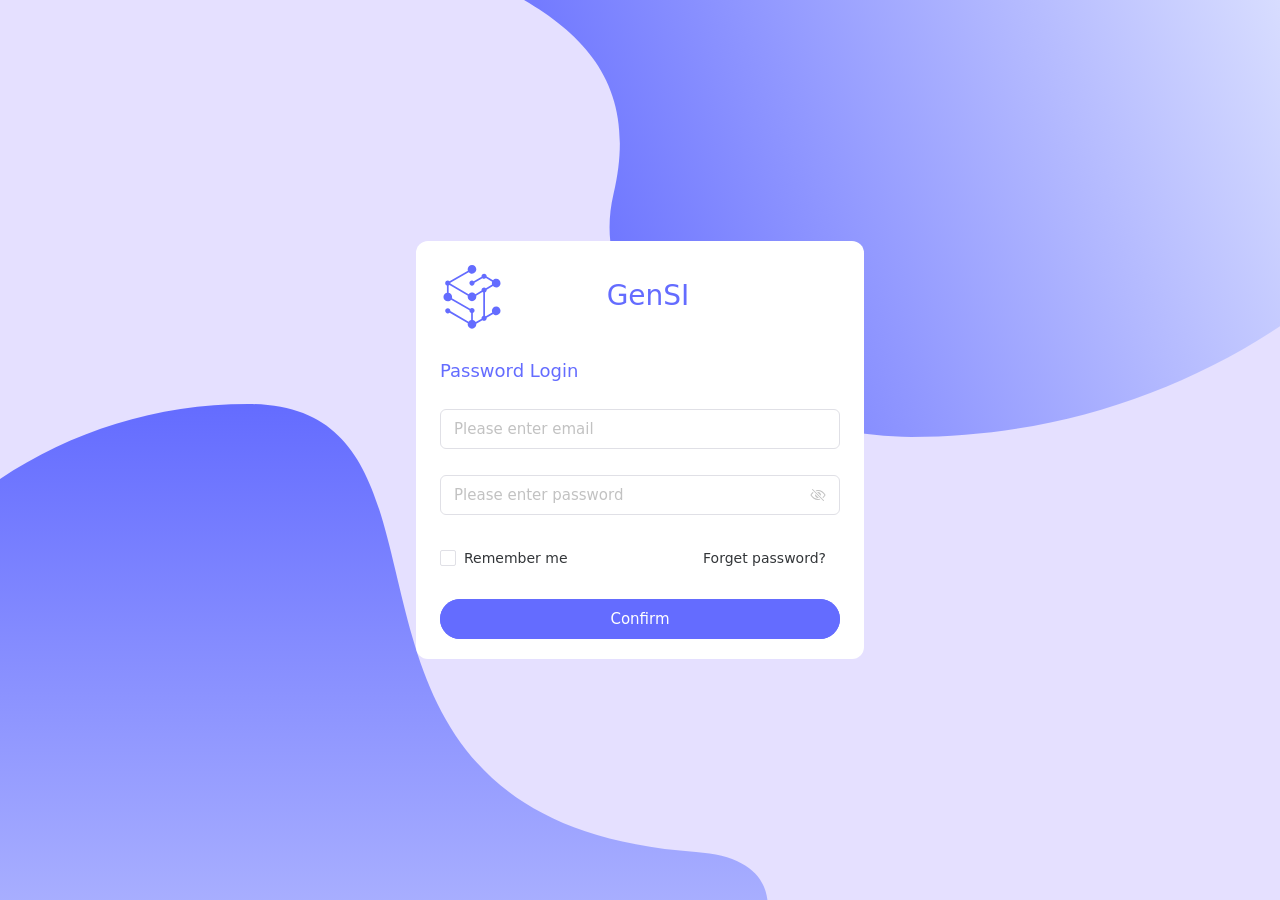
==== commit 6802a486: "1" ====
--- a/portal/blogdetail/3/index.html
+++ b/portal/blogdetail/3/index.html
@@ -1,5 +1,5 @@
 <!DOCTYPE html><html lang="zh-cmn-Hans" class=" " style="font-size: 12px;"><head>
-    <meta name="buildTime" content="2026-03-19 09:10:38">
+    <meta name="buildTime" content="2026-03-19 09:15:54">
   <meta charset="UTF-8">
   <style cssr-id="n-notification">.n-notification-container {
 
@@ -503,7 +503,7 @@
   <meta name="twitter:description" content="
 RL incentivizes LLM reasoning via Rewiring, Not Re-invention &amp;ndash; RL doesn't teach models new features from scratch; it associate latent &quot;atomic skills&quot; by ">
   <title>RL incentivizes LLM reasoning via spectrum space rewiring - GenSI</title>
-  <script type="module" crossorigin="" src="/assets/index--aRrZ-ve.js"></script>
+  <script type="module" crossorigin="" src="/assets/index-BYIUBLDO.js"></script>
   <link rel="stylesheet" crossorigin="" href="/assets/index-B456fVbT.css">
 <style id="theme-vars">
     :root {
@@ -513,7 +513,7 @@
     html.dark {
       --primary-color: 100 108 255;--primary-50-color: 240 243 255;--primary-100-color: 240 243 255;--primary-200-color: 222 227 255;--primary-300-color: 181 190 255;--primary-400-color: 140 150 255;--primary-500-color: 100 108 255;--primary-600-color: 74 76 217;--primary-700-color: 54 52 179;--primary-800-color: 39 34 140;--primary-900-color: 30 23 102;--primary-950-color: 15 9 64;--info-color: 100 108 255;--info-50-color: 240 243 255;--info-100-color: 240 243 255;--info-200-color: 222 227 255;--info-300-color: 181 190 255;--info-400-color: 140 150 255;--info-500-color: 100 108 255;--info-600-color: 74 76 217;--info-700-color: 54 52 179;--info-800-color: 39 34 140;--info-900-color: 30 23 102;--info-950-color: 15 9 64;--success-color: 82 196 26;--success-50-color: 246 255 237;--success-100-color: 217 247 190;--success-200-color: 183 235 143;--success-300-color: 149 222 100;--success-400-color: 115 209 61;--success-500-color: 82 196 26;--success-600-color: 56 158 13;--success-700-color: 35 120 4;--success-800-color: 19 82 0;--success-900-color: 9 43 0;--success-950-color: 1 5 0;--warning-color: 250 173 20;--warning-50-color: 255 251 230;--warning-100-color: 255 241 184;--warning-200-color: 255 229 143;--warning-300-color: 255 214 102;--warning-400-color: 255 197 61;--warning-500-color: 250 173 20;--warning-600-color: 212 136 6;--warning-700-color: 173 104 0;--warning-800-color: 135 77 0;--warning-900-color: 97 52 0;--warning-950-color: 59 29 0;--error-color: 245 34 45;--error-50-color: 255 241 240;--error-100-color: 255 204 199;--error-200-color: 255 163 158;--error-300-color: 255 120 117;--error-400-color: 255 77 79;--error-500-color: 245 34 45;--error-600-color: 207 19 34;--error-700-color: 168 7 26;--error-800-color: 130 0 20;--error-900-color: 92 0 17;--error-950-color: 54 0 12;--nprogress-color: 100 108 255;--container-bg-color: 28 28 28;--layout-bg-color: 18 18 18;--inverted-bg-color: 0 20 40;--base-text-color: 224 224 224;--header-box-shadow: 0 1px 2px rgb(0, 21, 41, 0.08);--sider-box-shadow: 2px 0 8px 0 rgb(29, 35, 41, 0.05);--tab-box-shadow: 0 1px 2px rgb(0, 21, 41, 0.08)
     }
-  </style><link rel="modulepreload" as="script" crossorigin="" href="/assets/index-B8Zoztwh.js"><link rel="modulepreload" as="script" crossorigin="" href="/assets/5-DtADVOS5.js"><link rel="modulepreload" as="script" crossorigin="" href="/assets/Footer-CubMDFvf.js"><link rel="modulepreload" as="script" crossorigin="" href="/assets/logo-BX-1TgJC.js"><link rel="stylesheet" crossorigin="" href="/assets/Footer-C3x00G53.css"><link rel="modulepreload" as="script" crossorigin="" href="/assets/Header-CeguD3f1.js"><link rel="stylesheet" crossorigin="" href="/assets/Header-BBcP9mLA.css"><link rel="modulepreload" as="script" crossorigin="" href="/assets/BackToTop-CjRVbGXj.js"><link rel="stylesheet" crossorigin="" href="/assets/BackToTop-9jfZ-DRR.css"><link rel="modulepreload" as="script" crossorigin="" href="/assets/katex.min-DvuCuIqf.js"><link rel="modulepreload" as="script" crossorigin="" href="/assets/supabaseAction-BD0VeLET.js"><link rel="stylesheet" crossorigin="" href="/assets/katex-CBmFCdgC.css"><link rel="modulepreload" as="script" crossorigin="" href="/assets/useSeo-CrVL2PBM.js"><link rel="stylesheet" crossorigin="" href="/assets/index-C7GjYxnH.css"></head>
+  </style><link rel="modulepreload" as="script" crossorigin="" href="/assets/index-06VtE3hh.js"><link rel="modulepreload" as="script" crossorigin="" href="/assets/5-DtADVOS5.js"><link rel="modulepreload" as="script" crossorigin="" href="/assets/Footer-Clk4uTV9.js"><link rel="modulepreload" as="script" crossorigin="" href="/assets/logo-BX-1TgJC.js"><link rel="stylesheet" crossorigin="" href="/assets/Footer-C3x00G53.css"><link rel="modulepreload" as="script" crossorigin="" href="/assets/Header-DoVGhQmT.js"><link rel="stylesheet" crossorigin="" href="/assets/Header-BBcP9mLA.css"><link rel="modulepreload" as="script" crossorigin="" href="/assets/BackToTop-D_6pQ2uh.js"><link rel="stylesheet" crossorigin="" href="/assets/BackToTop-9jfZ-DRR.css"><link rel="modulepreload" as="script" crossorigin="" href="/assets/katex.min-DVRGPtl3.js"><link rel="modulepreload" as="script" crossorigin="" href="/assets/supabaseAction-KUj5G_n_.js"><link rel="stylesheet" crossorigin="" href="/assets/katex-CBmFCdgC.css"><link rel="modulepreload" as="script" crossorigin="" href="/assets/useSeo-CH-_fDaT.js"><link rel="stylesheet" crossorigin="" href="/assets/index-C7GjYxnH.css"></head>
 
 <body>
   <div id="app" data-v-app=""><div class="n-config-provider h-full"> <div data-v-ca9464b3="" class="portal-zoom bg-layout"><div data-v-d7fcb8ac="" data-v-ca9464b3="" class="blog-detail-page flex-grow bg-layout transition-300" id="3"><header data-v-a89eac17="" data-v-d7fcb8ac="" class="header"><div data-v-a89eac17="" class="container"><div data-v-a89eac17="" class="logo"><img data-v-a89eac17="" src="/assets/logo-DU0W_Pzs.png" alt="GenSI Logo" class="logo-icon"></div><nav data-v-a89eac17="" class="navigation"><a data-v-a89eac17="" href="#" class="nav-link">People</a><div data-v-a89eac17="" class="nav-dropdown"><a data-v-a89eac17="" href="#" class="nav-link">Research <svg data-v-a89eac17="" class="dropdown-arrow" viewBox="0 0 12 8" fill="none"><path data-v-a89eac17="" d="M1 1L6 6L11 1" stroke="currentColor" stroke-width="2" stroke-linecap="round" stroke-linejoin="round"></path></svg></a><div data-v-a89eac17="" class="dropdown-menu"><a data-v-a89eac17="" href="#" class="dropdown-item"><span data-v-a89eac17="">Blog</span></a><a data-v-a89eac17="" href="#" class="dropdown-item"><span data-v-a89eac17="">Project</span></a><a data-v-a89eac17="" href="#" class="dropdown-item"><span data-v-a89eac17="">Publication</span></a></div></div><div data-v-a89eac17="" class="nav-dropdown"><a data-v-a89eac17="" href="#" class="nav-link">Media <svg data-v-a89eac17="" class="dropdown-arrow" viewBox="0 0 12 8" fill="none"><path data-v-a89eac17="" d="M1 1L6 6L11 1" stroke="currentColor" stroke-width="2" stroke-linecap="round" stroke-linejoin="round"></path></svg></a><div data-v-a89eac17="" class="dropdown-menu"><a data-v-a89eac17="" href="#" class="dropdown-item dropdown-item-news"><span data-v-a89eac17="">News</span></a><a data-v-a89eac17="" href="#" class="dropdown-item"><span data-v-a89eac17="">Gallery</span></a></div></div><a data-v-a89eac17="" class="nav-link">SIA-Lab</a><a data-v-a89eac17="" href="#" class="nav-link contact">Contact</a><div data-v-a89eac17="" class="lang-switch"><span data-v-a89eac17="" class="lang-current">EN</span><span data-v-a89eac17="" class="lang-separator">|</span><span data-v-a89eac17="" class="lang-other">中文</span></div><button data-v-a89eac17="" class="theme-toggle" title="Switch to Dark Mode"><svg data-v-a89eac17="" class="theme-icon" viewBox="0 0 24 24" fill="none" stroke="currentColor" stroke-width="2"><circle cx="12" cy="12" r="5" data-v-a89eac17=""></circle><line x1="12" y1="1" x2="12" y2="3" data-v-a89eac17=""></line><line x1="12" y1="21" x2="12" y2="23" data-v-a89eac17=""></line><line x1="4.22" y1="4.22" x2="5.64" y2="5.64" data-v-a89eac17=""></line><line x1="18.36" y1="18.36" x2="19.78" y2="19.78" data-v-a89eac17=""></line><line x1="1" y1="12" x2="3" y2="12" data-v-a89eac17=""></line><line x1="21" y1="12" x2="23" y2="12" data-v-a89eac17=""></line><line x1="4.22" y1="19.78" x2="5.64" y2="18.36" data-v-a89eac17=""></line><line x1="18.36" y1="5.64" x2="19.78" y2="4.22" data-v-a89eac17=""></line></svg></button></nav><button data-v-a89eac17="" class="mobile-menu-btn"><span data-v-a89eac17=""></span><span data-v-a89eac17=""></span><span data-v-a89eac17=""></span></button></div><div data-v-a89eac17="" class="mobile-menu" style="top: 110px;"><nav data-v-a89eac17="" class="mobile-navigation"><a data-v-a89eac17="" href="#" class="mobile-nav-link">People</a><div data-v-a89eac17="" class="mobile-nav-dropdown"><a data-v-a89eac17="" href="#" class="mobile-nav-link mobile-nav-with-arrow">Research <svg data-v-a89eac17="" class="mobile-dropdown-arrow" viewBox="0 0 12 8" fill="none"><path data-v-a89eac17="" d="M1 1L6 6L11 1" stroke="currentColor" stroke-width="2" stroke-linecap="round" stroke-linejoin="round"></path></svg></a><div data-v-a89eac17="" class="mobile-dropdown-menu"><a data-v-a89eac17="" href="#" class="mobile-dropdown-item">Blog</a><a data-v-a89eac17="" href="#" class="mobile-dropdown-item">Project</a><a data-v-a89eac17="" href="#" class="mobile-dropdown-item">Publication</a></div></div><div data-v-a89eac17="" class="mobile-nav-dropdown"><a data-v-a89eac17="" href="#" class="mobile-nav-link mobile-nav-with-arrow">Media <svg data-v-a89eac17="" class="mobile-dropdown-arrow" viewBox="0 0 12 8" fill="none"><path data-v-a89eac17="" d="M1 1L6 6L11 1" stroke="currentColor" stroke-width="2" stroke-linecap="round" stroke-linejoin="round"></path></svg></a><div data-v-a89eac17="" class="mobile-dropdown-menu"><a data-v-a89eac17="" href="#" class="mobile-dropdown-item mobile-dropdown-item-news">News</a><a data-v-a89eac17="" href="#" class="mobile-dropdown-item"><span data-v-a89eac17="">Gallery</span></a></div></div><a data-v-a89eac17="" class="mobile-nav-link">SIA-Lab</a><a data-v-a89eac17="" href="#" class="mobile-nav-link contact">Contact</a><div data-v-a89eac17="" class="mobile-lang-switch"><span data-v-a89eac17="" class="mobile-lang-current">EN</span><span data-v-a89eac17="" class="mobile-lang-separator">|</span><span data-v-a89eac17="" class="mobile-lang-other">中文</span></div><button data-v-a89eac17="" class="mobile-theme-toggle"><svg data-v-a89eac17="" class="theme-icon" viewBox="0 0 24 24" fill="none" stroke="currentColor" stroke-width="2"><circle cx="12" cy="12" r="5" data-v-a89eac17=""></circle><line x1="12" y1="1" x2="12" y2="3" data-v-a89eac17=""></line><line x1="12" y1="21" x2="12" y2="23" data-v-a89eac17=""></line><line x1="4.22" y1="4.22" x2="5.64" y2="5.64" data-v-a89eac17=""></line><line x1="18.36" y1="18.36" x2="19.78" y2="19.78" data-v-a89eac17=""></line><line x1="1" y1="12" x2="3" y2="12" data-v-a89eac17=""></line><line x1="21" y1="12" x2="23" y2="12" data-v-a89eac17=""></line><line x1="4.22" y1="19.78" x2="5.64" y2="18.36" data-v-a89eac17=""></line><line x1="18.36" y1="5.64" x2="19.78" y2="4.22" data-v-a89eac17=""></line></svg><span data-v-a89eac17="" class="mobile-theme-label">Light Mode</span></button></nav></div><div data-v-a89eac17="" class="mobile-menu-overlay"></div></header><main data-v-d7fcb8ac="" class="main-content"><!----><aside data-v-d7fcb8ac="" class="sidebar-nav-fixed" style="top: 134.797px;"><div data-v-d7fcb8ac="" class="sidebar-header"><span data-v-d7fcb8ac="" class="sidebar-title">Table of Contents</span><button data-v-d7fcb8ac="" class="sidebar-collapse-btn" title="Close Sidebar"><svg data-v-d7fcb8ac="" width="18" height="18" viewBox="0 0 24 24" fill="none" stroke="currentColor" stroke-width="2" stroke-linecap="round" stroke-linejoin="round"><polyline data-v-d7fcb8ac="" points="11 17 6 12 11 7"></polyline><polyline data-v-d7fcb8ac="" points="18 17 13 12 18 7"></polyline></svg></button></div><nav data-v-d7fcb8ac="" class="content-nav"><ul data-v-d7fcb8ac="" class="nav-list"><li data-v-d7fcb8ac="" class="nav-item level-1"><div data-v-d7fcb8ac="" class="nav-link-wrapper"><a data-v-d7fcb8ac="" class="nav-link" title="TL;DR">TL;DR</a><!----></div></li><li data-v-d7fcb8ac="" class="nav-item level-1 has-children"><div data-v-d7fcb8ac="" class="nav-link-wrapper"><a data-v-d7fcb8ac="" class="nav-link" title="Content">Content</a><button data-v-d7fcb8ac="" class="collapse-toggle"><svg data-v-d7fcb8ac="" width="14" height="14" viewBox="0 0 24 24" fill="none" stroke="currentColor" stroke-width="2.5" stroke-linecap="round" stroke-linejoin="round"><polyline data-v-d7fcb8ac="" points="6 9 12 15 18 9"></polyline></svg></button></div></li><li data-v-d7fcb8ac="" class="nav-item level-3"><div data-v-d7fcb8ac="" class="nav-link-wrapper"><a data-v-d7fcb8ac="" class="nav-link" title="Introduction: What is Reinforcement Learning Truly Doing in the parameter space?">Introduction</a><!----></div></li><li data-v-d7fcb8ac="" class="nav-item level-3"><div data-v-d7fcb8ac="" class="nav-link-wrapper"><a data-v-d7fcb8ac="" class="nav-link" title="Insights and Takeaways">Insights and Takeaways</a><!----></div></li><li data-v-d7fcb8ac="" class="nav-item level-3 has-children"><div data-v-d7fcb8ac="" class="nav-link-wrapper"><a data-v-d7fcb8ac="" class="nav-link" title="Methodology: The Spectral Projection Algorithm">Methodology</a><button data-v-d7fcb8ac="" class="collapse-toggle"><svg data-v-d7fcb8ac="" width="14" height="14" viewBox="0 0 24 24" fill="none" stroke="currentColor" stroke-width="2.5" stroke-linecap="round" stroke-linejoin="round"><polyline data-v-d7fcb8ac="" points="6 9 12 15 18 9"></polyline></svg></button></div></li><li data-v-d7fcb8ac="" class="nav-item level-4"><a data-v-d7fcb8ac="" class="nav-link" title="Algorithm">Algorithm</a></li><li data-v-d7fcb8ac="" class="nav-item level-4"><a data-v-d7fcb8ac="" class="nav-link" title="Results">Results</a></li><li data-v-d7fcb8ac="" class="nav-item level-5"><a data-v-d7fcb8ac="" class="nav-link" title="The SOTA training recipes">The SOTA training recipes</a></li><li data-v-d7fcb8ac="" class="nav-item level-5"><a data-v-d7fcb8ac="" class="nav-link" title="Emergent reasoning ability from the base model">Emergent reasoning ability from the base model</a></li><li data-v-d7fcb8ac="" class="nav-item level-4"><a data-v-d7fcb8ac="" class="nav-link" title="Why SVD? The &quot;Rewiring&quot; Perspective">Why SVD? The "Rewiring" Perspective</a></li><li data-v-d7fcb8ac="" class="nav-item level-4"><a data-v-d7fcb8ac="" class="nav-link" title="An Intuitive Example">An Intuitive Example</a></li><li data-v-d7fcb8ac="" class="nav-item level-3 has-children"><div data-v-d7fcb8ac="" class="nav-link-wrapper"><a data-v-d7fcb8ac="" class="nav-link" title="Cross-Domain Generalization">Cross-Domain Generalization</a><button data-v-d7fcb8ac="" class="collapse-toggle"><svg data-v-d7fcb8ac="" width="14" height="14" viewBox="0 0 24 24" fill="none" stroke="currentColor" stroke-width="2.5" stroke-linecap="round" stroke-linejoin="round"><polyline data-v-d7fcb8ac="" points="6 9 12 15 18 9"></polyline></svg></button></div></li><li data-v-d7fcb8ac="" class="nav-item level-4"><a data-v-d7fcb8ac="" class="nav-link" title="The Merging Algorithm">The Merging Algorithm</a></li><li data-v-d7fcb8ac="" class="nav-item level-4"><a data-v-d7fcb8ac="" class="nav-link" title="Results">Results</a></li><li data-v-d7fcb8ac="" class="nav-item level-3"><div data-v-d7fcb8ac="" class="nav-link-wrapper"><a data-v-d7fcb8ac="" class="nav-link" title="Discussion">Discussion</a><!----></div></li><li data-v-d7fcb8ac="" class="nav-item level-3"><div data-v-d7fcb8ac="" class="nav-link-wrapper"><a data-v-d7fcb8ac="" class="nav-link" title="Conclusion">Conclusion</a><!----></div></li><li data-v-d7fcb8ac="" class="nav-item level-1"><div data-v-d7fcb8ac="" class="nav-link-wrapper"><a data-v-d7fcb8ac="" class="nav-link" title="Reference">Reference</a><!----></div></li><li data-v-d7fcb8ac="" class="nav-item level-1"><div data-v-d7fcb8ac="" class="nav-link-wrapper"><a data-v-d7fcb8ac="" class="nav-link" title="Comments">Comments</a><!----></div></li></ul></nav></aside><div data-v-d7fcb8ac="" class="container"><section data-v-d7fcb8ac="" class="title-section"><h1 data-v-d7fcb8ac="" class="blog-title">RL incentivizes LLM reasoning via spectrum space rewiring</h1><!----></section><section data-v-d7fcb8ac="" class="meta-section"><div data-v-d7fcb8ac="" class="meta-grid"><div data-v-d7fcb8ac="" class="meta-item"><h3 data-v-d7fcb8ac="" class="meta-label">AUTHORS</h3><p data-v-d7fcb8ac="" class="meta-value">Zhilong Zhang, Hongli Yu, Huan-ang Gao, Hanlin Wu, Hao Zhou</p></div><div data-v-d7fcb8ac="" class="meta-item"><h3 data-v-d7fcb8ac="" class="meta-label">AFFILIATIONS</h3><p data-v-d7fcb8ac="" class="meta-value">GenSI, Institute for AI Industry Research (AIR), Tsinghua University</p></div><div data-v-d7fcb8ac="" class="meta-item"><h3 data-v-d7fcb8ac="" class="meta-label">PUBLISHED</h3><p data-v-d7fcb8ac="" class="meta-value">February 12, 2026</p></div><div data-v-d7fcb8ac="" class="meta-item"><h3 data-v-d7fcb8ac="" class="meta-label">READ TIME</h3><p data-v-d7fcb8ac="" class="meta-value">10 min</p></div></div><!----><!----></section><!----><section data-v-d7fcb8ac="" class="content-section" id="introducing"><h2 data-v-d7fcb8ac="" class="section-title">TL;DR</h2><div data-v-d7fcb8ac="" class="section-content"><ul>
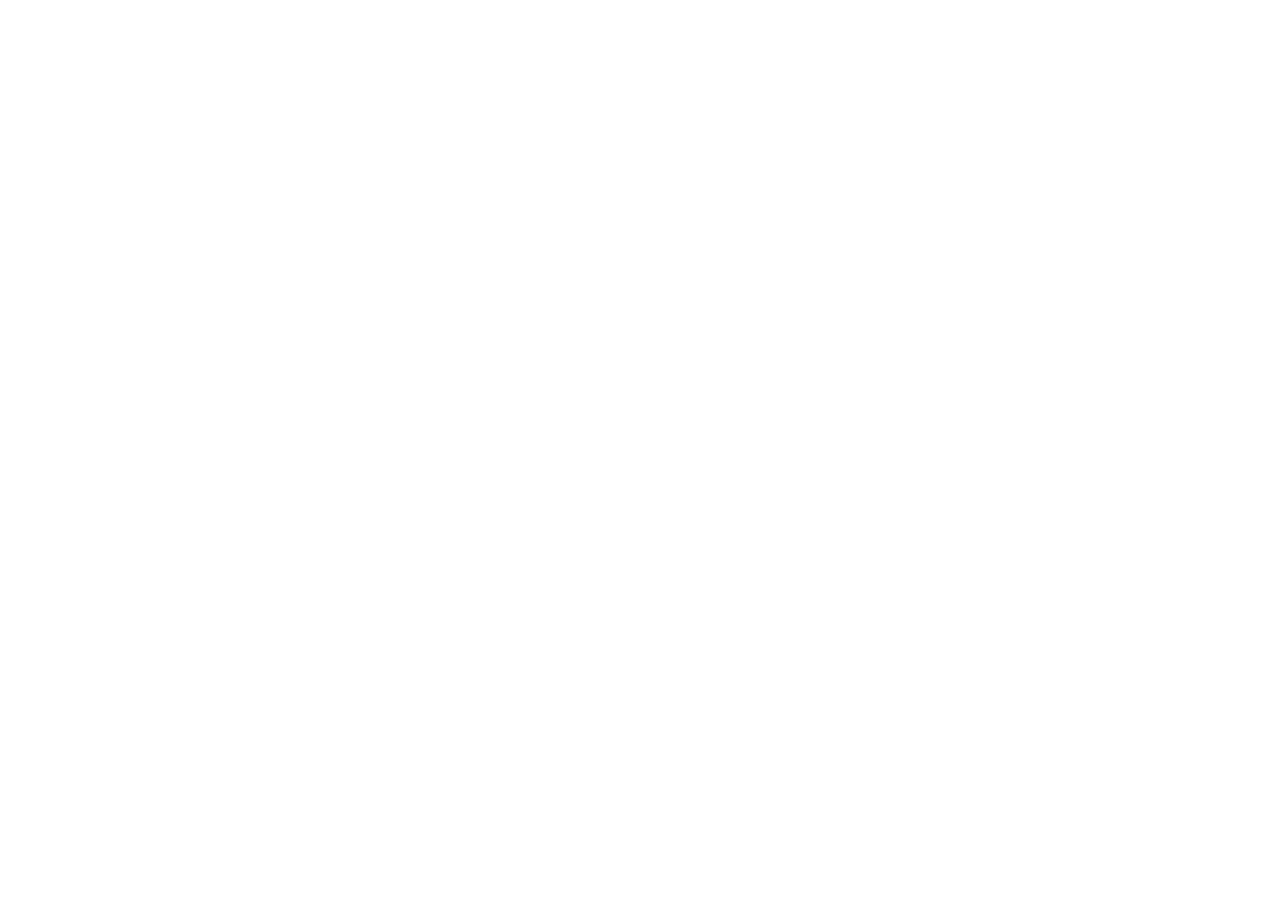
==== commit f1791123: "1" ====
--- a/portal/blogdetail/3/index.html
+++ b/portal/blogdetail/3/index.html
@@ -1,874 +1,25 @@
-<!DOCTYPE html><html lang="zh-cmn-Hans" class=" " style="font-size: 12px;"><head>
-    <meta name="buildTime" content="2026-03-19 09:15:54">
+<!DOCTYPE html><html lang="zh-cmn-Hans"><head>
+    <meta name="buildTime" content="2026-03-19 09:30:51">
   <meta charset="UTF-8">
-  <style cssr-id="n-notification">.n-notification-container {
-
- z-index: 4000;
- position: fixed;
- overflow: visible;
- display: flex;
- flex-direction: column;
- align-items: flex-end;
- 
-}
-
-.n-notification-container > .n-scrollbar {
-
- width: initial;
- overflow: visible;
- height: -moz-fit-content !important;
- height: fit-content !important;
- max-height: 100vh !important;
- 
-}
-
-.n-notification-container > .n-scrollbar > .n-scrollbar-container {
-
- height: -moz-fit-content !important;
- height: fit-content !important;
- max-height: 100vh !important;
- 
-}
-
-.n-notification-container > .n-scrollbar > .n-scrollbar-container .n-scrollbar-content {
-
- padding-top: 12px;
- padding-bottom: 33px;
- 
-}
-
-.n-notification-container.n-notification-container--top, .n-notification-container.n-notification-container--top-right, .n-notification-container.n-notification-container--top-left {
-
- top: 12px;
- 
-}
-
-.n-notification-container.n-notification-container--top.transitioning > .n-scrollbar > .n-scrollbar-container, .n-notification-container.n-notification-container--top-right.transitioning > .n-scrollbar > .n-scrollbar-container, .n-notification-container.n-notification-container--top-left.transitioning > .n-scrollbar > .n-scrollbar-container {
-
- min-height: 100vh !important;
- 
-}
-
-.n-notification-container.n-notification-container--bottom, .n-notification-container.n-notification-container--bottom-right, .n-notification-container.n-notification-container--bottom-left {
-
- bottom: 12px;
- 
-}
-
-.n-notification-container.n-notification-container--bottom > .n-scrollbar > .n-scrollbar-container .n-scrollbar-content, .n-notification-container.n-notification-container--bottom-right > .n-scrollbar > .n-scrollbar-container .n-scrollbar-content, .n-notification-container.n-notification-container--bottom-left > .n-scrollbar > .n-scrollbar-container .n-scrollbar-content {
-
- padding-bottom: 12px;
- 
-}
-
-.n-notification-container.n-notification-container--bottom .n-notification-wrapper, .n-notification-container.n-notification-container--bottom-right .n-notification-wrapper, .n-notification-container.n-notification-container--bottom-left .n-notification-wrapper {
-
- display: flex;
- align-items: flex-end;
- margin-bottom: 0;
- margin-top: 12px;
- 
-}
-
-.n-notification-container.n-notification-container--top, .n-notification-container.n-notification-container--bottom {
-
- left: 50%;
- transform: translateX(-50%);
- 
-}
-
-.n-notification-container.n-notification-container--top .n-notification-wrapper.notification-transition-enter-from, .n-notification-container.n-notification-container--bottom .n-notification-wrapper.notification-transition-enter-from, .n-notification-container.n-notification-container--top .n-notification-wrapper.notification-transition-leave-to, .n-notification-container.n-notification-container--bottom .n-notification-wrapper.notification-transition-leave-to {
-
- transform: scale(0.85);
- 
-}
-
-.n-notification-container.n-notification-container--top .n-notification-wrapper.notification-transition-leave-from, .n-notification-container.n-notification-container--bottom .n-notification-wrapper.notification-transition-leave-from, .n-notification-container.n-notification-container--top .n-notification-wrapper.notification-transition-enter-to, .n-notification-container.n-notification-container--bottom .n-notification-wrapper.notification-transition-enter-to {
-
- transform: scale(1);
- 
-}
-
-.n-notification-container.n-notification-container--top .n-notification-wrapper {
-
- transform-origin: top center;
- 
-}
-
-.n-notification-container.n-notification-container--bottom .n-notification-wrapper {
-
- transform-origin: bottom center;
- 
-}
-
-.n-notification-container.n-notification-container--top-right .n-notification, .n-notification-container.n-notification-container--bottom-right .n-notification {
-
- margin-left: 28px;
- margin-right: 16px;
- 
-}
-
-.n-notification-container.n-notification-container--top-left .n-notification, .n-notification-container.n-notification-container--bottom-left .n-notification {
-
- margin-left: 16px;
- margin-right: 28px;
- 
-}
-
-.n-notification-container.n-notification-container--top-right {
-
- right: 0;
- 
-}
-
-.n-notification-container.n-notification-container--top-right .n-notification-wrapper.notification-transition-enter-from, .n-notification-container.n-notification-container--top-right .n-notification-wrapper.notification-transition-leave-to {
-
- transform: translate(calc(100%), 0);
- 
-}
-
-.n-notification-container.n-notification-container--top-right .n-notification-wrapper.notification-transition-leave-from, .n-notification-container.n-notification-container--top-right .n-notification-wrapper.notification-transition-enter-to {
-
- transform: translate(0, 0);
- 
-}
-
-.n-notification-container.n-notification-container--top-left {
-
- left: 0;
- 
-}
-
-.n-notification-container.n-notification-container--top-left .n-notification-wrapper.notification-transition-enter-from, .n-notification-container.n-notification-container--top-left .n-notification-wrapper.notification-transition-leave-to {
-
- transform: translate(calc(-100%), 0);
- 
-}
-
-.n-notification-container.n-notification-container--top-left .n-notification-wrapper.notification-transition-leave-from, .n-notification-container.n-notification-container--top-left .n-notification-wrapper.notification-transition-enter-to {
-
- transform: translate(0, 0);
- 
-}
-
-.n-notification-container.n-notification-container--bottom-right {
-
- right: 0;
- 
-}
-
-.n-notification-container.n-notification-container--bottom-right .n-notification-wrapper.notification-transition-enter-from, .n-notification-container.n-notification-container--bottom-right .n-notification-wrapper.notification-transition-leave-to {
-
- transform: translate(calc(100%), 0);
- 
-}
-
-.n-notification-container.n-notification-container--bottom-right .n-notification-wrapper.notification-transition-leave-from, .n-notification-container.n-notification-container--bottom-right .n-notification-wrapper.notification-transition-enter-to {
-
- transform: translate(0, 0);
- 
-}
-
-.n-notification-container.n-notification-container--bottom-left {
-
- left: 0;
- 
-}
-
-.n-notification-container.n-notification-container--bottom-left .n-notification-wrapper.notification-transition-enter-from, .n-notification-container.n-notification-container--bottom-left .n-notification-wrapper.notification-transition-leave-to {
-
- transform: translate(calc(-100%), 0);
- 
-}
-
-.n-notification-container.n-notification-container--bottom-left .n-notification-wrapper.notification-transition-leave-from, .n-notification-container.n-notification-container--bottom-left .n-notification-wrapper.notification-transition-enter-to {
-
- transform: translate(0, 0);
- 
-}
-
-.n-notification-container.n-notification-container--scrollable.n-notification-container--top-right {
-
- top: 0;
- 
-}
-
-.n-notification-container.n-notification-container--scrollable.n-notification-container--top-left {
-
- top: 0;
- 
-}
-
-.n-notification-container.n-notification-container--scrollable.n-notification-container--bottom-right {
-
- bottom: 0;
- 
-}
-
-.n-notification-container.n-notification-container--scrollable.n-notification-container--bottom-left {
-
- bottom: 0;
- 
-}
-
-.n-notification-container .n-notification-wrapper {
-
- margin-bottom: 12px;
- 
-}
-
-.n-notification-container .n-notification-wrapper.notification-transition-enter-from, .n-notification-container .n-notification-wrapper.notification-transition-leave-to {
-
- opacity: 0;
- margin-top: 0 !important;
- margin-bottom: 0 !important;
- 
-}
-
-.n-notification-container .n-notification-wrapper.notification-transition-leave-from, .n-notification-container .n-notification-wrapper.notification-transition-enter-to {
-
- opacity: 1;
- 
-}
-
-.n-notification-container .n-notification-wrapper.notification-transition-leave-active {
-
- transition:
- background-color .3s var(--n-bezier),
- color .3s var(--n-bezier),
- opacity .3s var(--n-bezier),
- transform .3s var(--n-bezier-ease-in),
- max-height .3s var(--n-bezier),
- margin-top .3s linear,
- margin-bottom .3s linear,
- box-shadow .3s var(--n-bezier);
- 
-}
-
-.n-notification-container .n-notification-wrapper.notification-transition-enter-active {
-
- transition:
- background-color .3s var(--n-bezier),
- color .3s var(--n-bezier),
- opacity .3s var(--n-bezier),
- transform .3s var(--n-bezier-ease-out),
- max-height .3s var(--n-bezier),
- margin-top .3s linear,
- margin-bottom .3s linear,
- box-shadow .3s var(--n-bezier);
- 
-}
-
-.n-notification-container .n-notification {
-
- background-color: var(--n-color);
- color: var(--n-text-color);
- transition:
- background-color .3s var(--n-bezier),
- color .3s var(--n-bezier),
- opacity .3s var(--n-bezier),
- box-shadow .3s var(--n-bezier);
- font-family: inherit;
- font-size: var(--n-font-size);
- font-weight: 400;
- position: relative;
- display: flex;
- overflow: hidden;
- flex-shrink: 0;
- padding-left: var(--n-padding-left);
- padding-right: var(--n-padding-right);
- width: var(--n-width);
- max-width: calc(100vw - 16px - 16px);
- border-radius: var(--n-border-radius);
- box-shadow: var(--n-box-shadow);
- box-sizing: border-box;
- opacity: 1;
- 
-}
-
-.n-notification-container .n-notification .n-notification__avatar .n-icon {
-
- color: var(--n-icon-color);
- 
-}
-
-.n-notification-container .n-notification .n-notification__avatar .n-base-icon {
-
- color: var(--n-icon-color);
- 
-}
-
-.n-notification-container .n-notification.n-notification--show-avatar .n-notification-main {
-
- margin-left: 40px;
- width: calc(100% - 40px); 
- 
-}
-
-.n-notification-container .n-notification.n-notification--closable .n-notification-main > *:first-child {
-
- padding-right: 20px;
- 
-}
-
-.n-notification-container .n-notification.n-notification--closable .n-notification__close {
-
- position: absolute;
- top: 0;
- right: 0;
- margin: var(--n-close-margin);
- transition:
- background-color .3s var(--n-bezier),
- color .3s var(--n-bezier);
- 
-}
-
-.n-notification-container .n-notification .n-notification__avatar {
-
- position: absolute;
- top: var(--n-padding-top);
- left: var(--n-padding-left);
- width: 28px;
- height: 28px;
- font-size: 28px;
- display: flex;
- align-items: center;
- justify-content: center;
- 
-}
-
-.n-notification-container .n-notification .n-notification__avatar .n-icon {
-transition: color .3s var(--n-bezier);
-}
-
-.n-notification-container .n-notification .n-notification-main {
-
- padding-top: var(--n-padding-top);
- padding-bottom: var(--n-padding-bottom);
- box-sizing: border-box;
- display: flex;
- flex-direction: column;
- margin-left: 8px;
- width: calc(100% - 8px);
- 
-}
-
-.n-notification-container .n-notification .n-notification-main .n-notification-main-footer {
-
- display: flex;
- align-items: center;
- justify-content: space-between;
- margin-top: 12px;
- 
-}
-
-.n-notification-container .n-notification .n-notification-main .n-notification-main-footer .n-notification-main-footer__meta {
-
- font-size: var(--n-meta-font-size);
- transition: color .3s var(--n-bezier-ease-out);
- color: var(--n-description-text-color);
- 
-}
-
-.n-notification-container .n-notification .n-notification-main .n-notification-main-footer .n-notification-main-footer__action {
-
- cursor: pointer;
- transition: color .3s var(--n-bezier-ease-out);
- color: var(--n-action-text-color);
- 
-}
-
-.n-notification-container .n-notification .n-notification-main .n-notification-main__header {
-
- font-weight: var(--n-title-font-weight);
- font-size: var(--n-title-font-size);
- transition: color .3s var(--n-bezier-ease-out);
- color: var(--n-title-text-color);
- 
-}
-
-.n-notification-container .n-notification .n-notification-main .n-notification-main__description {
-
- margin-top: 8px;
- font-size: var(--n-description-font-size);
- white-space: pre-wrap;
- word-wrap: break-word;
- transition: color .3s var(--n-bezier-ease-out);
- color: var(--n-description-text-color);
- 
-}
-
-.n-notification-container .n-notification .n-notification-main .n-notification-main__content {
-
- line-height: var(--n-line-height);
- margin: 12px 0 0 0;
- font-family: inherit;
- white-space: pre-wrap;
- word-wrap: break-word;
- transition: color .3s var(--n-bezier-ease-out);
- color: var(--n-text-color);
- 
-}
-
-.n-notification-container .n-notification .n-notification-main .n-notification-main__content:first-child {
-margin: 0;
-}</style><style cssr-id="n-global">body {
-
- margin: 0;
- font-size: 14px;
- font-family: v-sans, system-ui, -apple-system, BlinkMacSystemFont, "Segoe UI", sans-serif, "Apple Color Emoji", "Segoe UI Emoji", "Segoe UI Symbol";
- line-height: 1.6;
- -webkit-text-size-adjust: 100%;
- -webkit-tap-highlight-color: transparent;
-
-}
-
-body input {
-
- font-family: inherit;
- font-size: inherit;
- 
-}</style><style cssr-id="n-loading-bar">.n-loading-bar-container {
-
- z-index: 5999;
- position: fixed;
- top: 0;
- left: 0;
- right: 0;
- height: 2px;
-
-}
-
-.n-loading-bar-container.fade-in-transition-enter-active {
-  transition: all 0.3s cubic-bezier(.4, 0, .2, 1)!important;
-}
-
-.n-loading-bar-container.fade-in-transition-leave-active {
-  transition: all 0.8s cubic-bezier(.4, 0, .2, 1)!important;
-}
-
-.n-loading-bar-container.fade-in-transition-enter-from, .n-loading-bar-container.fade-in-transition-leave-to {
-  opacity: 0;
-}
-
-.n-loading-bar-container.fade-in-transition-leave-from, .n-loading-bar-container.fade-in-transition-enter-to {
-  opacity: 1;
-}
-
-.n-loading-bar-container .n-loading-bar {
-
- width: 100%;
- transition:
- max-width 4s linear,
- background .2s linear;
- height: var(--n-height);
- 
-}
-
-.n-loading-bar-container .n-loading-bar.n-loading-bar--starting {
-
- background: var(--n-color-loading);
- 
-}
-
-.n-loading-bar-container .n-loading-bar.n-loading-bar--finishing {
-
- background: var(--n-color-loading);
- transition:
- max-width .2s linear,
- background .2s linear;
- 
-}
-
-.n-loading-bar-container .n-loading-bar.n-loading-bar--error {
-
- background: var(--n-color-error);
- transition:
- max-width .2s linear,
- background .2s linear;
- 
-}</style><link rel="icon" href="/logo.svg">
+  <link rel="icon" href="logo.svg">
   <meta name="viewport" content="width=device-width, initial-scale=1.0">
   <meta name="color-scheme" content="light dark">
-  <meta name="description" content="
-RL incentivizes LLM reasoning via Rewiring, Not Re-invention &amp;ndash; RL doesn't teach models new features from scratch; it associate latent &quot;atomic skills&quot; by ">
-  <meta name="keywords" content="GenSI, blog, article">
-  <meta property="og:title" content="RL incentivizes LLM reasoning via spectrum space rewiring - GenSI">
-  <meta property="og:description" content="
-RL incentivizes LLM reasoning via Rewiring, Not Re-invention &amp;ndash; RL doesn't teach models new features from scratch; it associate latent &quot;atomic skills&quot; by ">
+  <meta name="description" content="GenSI - Generative Social Intelligence Lab">
+  <meta name="keywords" content="GenSI, AI, research, publications, blog, social intelligence">
+  <meta property="og:title" content="GenSI">
+  <meta property="og:description" content="GenSI - Generative Social Intelligence Lab">
   <meta property="og:type" content="website">
   <meta property="og:site_name" content="GenSI">
   <meta name="twitter:card" content="summary_large_image">
-  <meta name="twitter:title" content="RL incentivizes LLM reasoning via spectrum space rewiring - GenSI">
-  <meta name="twitter:description" content="
-RL incentivizes LLM reasoning via Rewiring, Not Re-invention &amp;ndash; RL doesn't teach models new features from scratch; it associate latent &quot;atomic skills&quot; by ">
-  <title>RL incentivizes LLM reasoning via spectrum space rewiring - GenSI</title>
-  <script type="module" crossorigin="" src="/assets/index-BYIUBLDO.js"></script>
-  <link rel="stylesheet" crossorigin="" href="/assets/index-B456fVbT.css">
-<style id="theme-vars">
-    :root {
-      --primary-color: 100 108 255;--primary-50-color: 240 243 255;--primary-100-color: 240 243 255;--primary-200-color: 222 227 255;--primary-300-color: 181 190 255;--primary-400-color: 140 150 255;--primary-500-color: 100 108 255;--primary-600-color: 74 76 217;--primary-700-color: 54 52 179;--primary-800-color: 39 34 140;--primary-900-color: 30 23 102;--primary-950-color: 15 9 64;--info-color: 100 108 255;--info-50-color: 240 243 255;--info-100-color: 240 243 255;--info-200-color: 222 227 255;--info-300-color: 181 190 255;--info-400-color: 140 150 255;--info-500-color: 100 108 255;--info-600-color: 74 76 217;--info-700-color: 54 52 179;--info-800-color: 39 34 140;--info-900-color: 30 23 102;--info-950-color: 15 9 64;--success-color: 82 196 26;--success-50-color: 246 255 237;--success-100-color: 217 247 190;--success-200-color: 183 235 143;--success-300-color: 149 222 100;--success-400-color: 115 209 61;--success-500-color: 82 196 26;--success-600-color: 56 158 13;--success-700-color: 35 120 4;--success-800-color: 19 82 0;--success-900-color: 9 43 0;--success-950-color: 1 5 0;--warning-color: 250 173 20;--warning-50-color: 255 251 230;--warning-100-color: 255 241 184;--warning-200-color: 255 229 143;--warning-300-color: 255 214 102;--warning-400-color: 255 197 61;--warning-500-color: 250 173 20;--warning-600-color: 212 136 6;--warning-700-color: 173 104 0;--warning-800-color: 135 77 0;--warning-900-color: 97 52 0;--warning-950-color: 59 29 0;--error-color: 245 34 45;--error-50-color: 255 241 240;--error-100-color: 255 204 199;--error-200-color: 255 163 158;--error-300-color: 255 120 117;--error-400-color: 255 77 79;--error-500-color: 245 34 45;--error-600-color: 207 19 34;--error-700-color: 168 7 26;--error-800-color: 130 0 20;--error-900-color: 92 0 17;--error-950-color: 54 0 12;--nprogress-color: 100 108 255;--container-bg-color: 255 255 255;--layout-bg-color: 247 250 252;--inverted-bg-color: 0 20 40;--base-text-color: 31 31 31;--header-box-shadow: 0 1px 2px rgb(0, 21, 41, 0.08);--sider-box-shadow: 2px 0 8px 0 rgb(29, 35, 41, 0.05);--tab-box-shadow: 0 1px 2px rgb(0, 21, 41, 0.08)
-    }
-  
-    html.dark {
-      --primary-color: 100 108 255;--primary-50-color: 240 243 255;--primary-100-color: 240 243 255;--primary-200-color: 222 227 255;--primary-300-color: 181 190 255;--primary-400-color: 140 150 255;--primary-500-color: 100 108 255;--primary-600-color: 74 76 217;--primary-700-color: 54 52 179;--primary-800-color: 39 34 140;--primary-900-color: 30 23 102;--primary-950-color: 15 9 64;--info-color: 100 108 255;--info-50-color: 240 243 255;--info-100-color: 240 243 255;--info-200-color: 222 227 255;--info-300-color: 181 190 255;--info-400-color: 140 150 255;--info-500-color: 100 108 255;--info-600-color: 74 76 217;--info-700-color: 54 52 179;--info-800-color: 39 34 140;--info-900-color: 30 23 102;--info-950-color: 15 9 64;--success-color: 82 196 26;--success-50-color: 246 255 237;--success-100-color: 217 247 190;--success-200-color: 183 235 143;--success-300-color: 149 222 100;--success-400-color: 115 209 61;--success-500-color: 82 196 26;--success-600-color: 56 158 13;--success-700-color: 35 120 4;--success-800-color: 19 82 0;--success-900-color: 9 43 0;--success-950-color: 1 5 0;--warning-color: 250 173 20;--warning-50-color: 255 251 230;--warning-100-color: 255 241 184;--warning-200-color: 255 229 143;--warning-300-color: 255 214 102;--warning-400-color: 255 197 61;--warning-500-color: 250 173 20;--warning-600-color: 212 136 6;--warning-700-color: 173 104 0;--warning-800-color: 135 77 0;--warning-900-color: 97 52 0;--warning-950-color: 59 29 0;--error-color: 245 34 45;--error-50-color: 255 241 240;--error-100-color: 255 204 199;--error-200-color: 255 163 158;--error-300-color: 255 120 117;--error-400-color: 255 77 79;--error-500-color: 245 34 45;--error-600-color: 207 19 34;--error-700-color: 168 7 26;--error-800-color: 130 0 20;--error-900-color: 92 0 17;--error-950-color: 54 0 12;--nprogress-color: 100 108 255;--container-bg-color: 28 28 28;--layout-bg-color: 18 18 18;--inverted-bg-color: 0 20 40;--base-text-color: 224 224 224;--header-box-shadow: 0 1px 2px rgb(0, 21, 41, 0.08);--sider-box-shadow: 2px 0 8px 0 rgb(29, 35, 41, 0.05);--tab-box-shadow: 0 1px 2px rgb(0, 21, 41, 0.08)
-    }
-  </style><link rel="modulepreload" as="script" crossorigin="" href="/assets/index-06VtE3hh.js"><link rel="modulepreload" as="script" crossorigin="" href="/assets/5-DtADVOS5.js"><link rel="modulepreload" as="script" crossorigin="" href="/assets/Footer-Clk4uTV9.js"><link rel="modulepreload" as="script" crossorigin="" href="/assets/logo-BX-1TgJC.js"><link rel="stylesheet" crossorigin="" href="/assets/Footer-C3x00G53.css"><link rel="modulepreload" as="script" crossorigin="" href="/assets/Header-DoVGhQmT.js"><link rel="stylesheet" crossorigin="" href="/assets/Header-BBcP9mLA.css"><link rel="modulepreload" as="script" crossorigin="" href="/assets/BackToTop-D_6pQ2uh.js"><link rel="stylesheet" crossorigin="" href="/assets/BackToTop-9jfZ-DRR.css"><link rel="modulepreload" as="script" crossorigin="" href="/assets/katex.min-DVRGPtl3.js"><link rel="modulepreload" as="script" crossorigin="" href="/assets/supabaseAction-KUj5G_n_.js"><link rel="stylesheet" crossorigin="" href="/assets/katex-CBmFCdgC.css"><link rel="modulepreload" as="script" crossorigin="" href="/assets/useSeo-CH-_fDaT.js"><link rel="stylesheet" crossorigin="" href="/assets/index-C7GjYxnH.css"></head>
+  <meta name="twitter:title" content="GenSI">
+  <meta name="twitter:description" content="GenSI - Generative Social Intelligence Lab">
+  <title>GenSI</title>
+  <script type="module" crossorigin="" src="/gensitestpages/assets/index-BtElBHQG.js"></script>
+  <link rel="stylesheet" crossorigin="" href="/gensitestpages/assets/index-B456fVbT.css">
+</head>
 
 <body>
-  <div id="app" data-v-app=""><div class="n-config-provider h-full"> <div data-v-ca9464b3="" class="portal-zoom bg-layout"><div data-v-d7fcb8ac="" data-v-ca9464b3="" class="blog-detail-page flex-grow bg-layout transition-300" id="3"><header data-v-a89eac17="" data-v-d7fcb8ac="" class="header"><div data-v-a89eac17="" class="container"><div data-v-a89eac17="" class="logo"><img data-v-a89eac17="" src="/assets/logo-DU0W_Pzs.png" alt="GenSI Logo" class="logo-icon"></div><nav data-v-a89eac17="" class="navigation"><a data-v-a89eac17="" href="#" class="nav-link">People</a><div data-v-a89eac17="" class="nav-dropdown"><a data-v-a89eac17="" href="#" class="nav-link">Research <svg data-v-a89eac17="" class="dropdown-arrow" viewBox="0 0 12 8" fill="none"><path data-v-a89eac17="" d="M1 1L6 6L11 1" stroke="currentColor" stroke-width="2" stroke-linecap="round" stroke-linejoin="round"></path></svg></a><div data-v-a89eac17="" class="dropdown-menu"><a data-v-a89eac17="" href="#" class="dropdown-item"><span data-v-a89eac17="">Blog</span></a><a data-v-a89eac17="" href="#" class="dropdown-item"><span data-v-a89eac17="">Project</span></a><a data-v-a89eac17="" href="#" class="dropdown-item"><span data-v-a89eac17="">Publication</span></a></div></div><div data-v-a89eac17="" class="nav-dropdown"><a data-v-a89eac17="" href="#" class="nav-link">Media <svg data-v-a89eac17="" class="dropdown-arrow" viewBox="0 0 12 8" fill="none"><path data-v-a89eac17="" d="M1 1L6 6L11 1" stroke="currentColor" stroke-width="2" stroke-linecap="round" stroke-linejoin="round"></path></svg></a><div data-v-a89eac17="" class="dropdown-menu"><a data-v-a89eac17="" href="#" class="dropdown-item dropdown-item-news"><span data-v-a89eac17="">News</span></a><a data-v-a89eac17="" href="#" class="dropdown-item"><span data-v-a89eac17="">Gallery</span></a></div></div><a data-v-a89eac17="" class="nav-link">SIA-Lab</a><a data-v-a89eac17="" href="#" class="nav-link contact">Contact</a><div data-v-a89eac17="" class="lang-switch"><span data-v-a89eac17="" class="lang-current">EN</span><span data-v-a89eac17="" class="lang-separator">|</span><span data-v-a89eac17="" class="lang-other">中文</span></div><button data-v-a89eac17="" class="theme-toggle" title="Switch to Dark Mode"><svg data-v-a89eac17="" class="theme-icon" viewBox="0 0 24 24" fill="none" stroke="currentColor" stroke-width="2"><circle cx="12" cy="12" r="5" data-v-a89eac17=""></circle><line x1="12" y1="1" x2="12" y2="3" data-v-a89eac17=""></line><line x1="12" y1="21" x2="12" y2="23" data-v-a89eac17=""></line><line x1="4.22" y1="4.22" x2="5.64" y2="5.64" data-v-a89eac17=""></line><line x1="18.36" y1="18.36" x2="19.78" y2="19.78" data-v-a89eac17=""></line><line x1="1" y1="12" x2="3" y2="12" data-v-a89eac17=""></line><line x1="21" y1="12" x2="23" y2="12" data-v-a89eac17=""></line><line x1="4.22" y1="19.78" x2="5.64" y2="18.36" data-v-a89eac17=""></line><line x1="18.36" y1="5.64" x2="19.78" y2="4.22" data-v-a89eac17=""></line></svg></button></nav><button data-v-a89eac17="" class="mobile-menu-btn"><span data-v-a89eac17=""></span><span data-v-a89eac17=""></span><span data-v-a89eac17=""></span></button></div><div data-v-a89eac17="" class="mobile-menu" style="top: 110px;"><nav data-v-a89eac17="" class="mobile-navigation"><a data-v-a89eac17="" href="#" class="mobile-nav-link">People</a><div data-v-a89eac17="" class="mobile-nav-dropdown"><a data-v-a89eac17="" href="#" class="mobile-nav-link mobile-nav-with-arrow">Research <svg data-v-a89eac17="" class="mobile-dropdown-arrow" viewBox="0 0 12 8" fill="none"><path data-v-a89eac17="" d="M1 1L6 6L11 1" stroke="currentColor" stroke-width="2" stroke-linecap="round" stroke-linejoin="round"></path></svg></a><div data-v-a89eac17="" class="mobile-dropdown-menu"><a data-v-a89eac17="" href="#" class="mobile-dropdown-item">Blog</a><a data-v-a89eac17="" href="#" class="mobile-dropdown-item">Project</a><a data-v-a89eac17="" href="#" class="mobile-dropdown-item">Publication</a></div></div><div data-v-a89eac17="" class="mobile-nav-dropdown"><a data-v-a89eac17="" href="#" class="mobile-nav-link mobile-nav-with-arrow">Media <svg data-v-a89eac17="" class="mobile-dropdown-arrow" viewBox="0 0 12 8" fill="none"><path data-v-a89eac17="" d="M1 1L6 6L11 1" stroke="currentColor" stroke-width="2" stroke-linecap="round" stroke-linejoin="round"></path></svg></a><div data-v-a89eac17="" class="mobile-dropdown-menu"><a data-v-a89eac17="" href="#" class="mobile-dropdown-item mobile-dropdown-item-news">News</a><a data-v-a89eac17="" href="#" class="mobile-dropdown-item"><span data-v-a89eac17="">Gallery</span></a></div></div><a data-v-a89eac17="" class="mobile-nav-link">SIA-Lab</a><a data-v-a89eac17="" href="#" class="mobile-nav-link contact">Contact</a><div data-v-a89eac17="" class="mobile-lang-switch"><span data-v-a89eac17="" class="mobile-lang-current">EN</span><span data-v-a89eac17="" class="mobile-lang-separator">|</span><span data-v-a89eac17="" class="mobile-lang-other">中文</span></div><button data-v-a89eac17="" class="mobile-theme-toggle"><svg data-v-a89eac17="" class="theme-icon" viewBox="0 0 24 24" fill="none" stroke="currentColor" stroke-width="2"><circle cx="12" cy="12" r="5" data-v-a89eac17=""></circle><line x1="12" y1="1" x2="12" y2="3" data-v-a89eac17=""></line><line x1="12" y1="21" x2="12" y2="23" data-v-a89eac17=""></line><line x1="4.22" y1="4.22" x2="5.64" y2="5.64" data-v-a89eac17=""></line><line x1="18.36" y1="18.36" x2="19.78" y2="19.78" data-v-a89eac17=""></line><line x1="1" y1="12" x2="3" y2="12" data-v-a89eac17=""></line><line x1="21" y1="12" x2="23" y2="12" data-v-a89eac17=""></line><line x1="4.22" y1="19.78" x2="5.64" y2="18.36" data-v-a89eac17=""></line><line x1="18.36" y1="5.64" x2="19.78" y2="4.22" data-v-a89eac17=""></line></svg><span data-v-a89eac17="" class="mobile-theme-label">Light Mode</span></button></nav></div><div data-v-a89eac17="" class="mobile-menu-overlay"></div></header><main data-v-d7fcb8ac="" class="main-content"><!----><aside data-v-d7fcb8ac="" class="sidebar-nav-fixed" style="top: 134.797px;"><div data-v-d7fcb8ac="" class="sidebar-header"><span data-v-d7fcb8ac="" class="sidebar-title">Table of Contents</span><button data-v-d7fcb8ac="" class="sidebar-collapse-btn" title="Close Sidebar"><svg data-v-d7fcb8ac="" width="18" height="18" viewBox="0 0 24 24" fill="none" stroke="currentColor" stroke-width="2" stroke-linecap="round" stroke-linejoin="round"><polyline data-v-d7fcb8ac="" points="11 17 6 12 11 7"></polyline><polyline data-v-d7fcb8ac="" points="18 17 13 12 18 7"></polyline></svg></button></div><nav data-v-d7fcb8ac="" class="content-nav"><ul data-v-d7fcb8ac="" class="nav-list"><li data-v-d7fcb8ac="" class="nav-item level-1"><div data-v-d7fcb8ac="" class="nav-link-wrapper"><a data-v-d7fcb8ac="" class="nav-link" title="TL;DR">TL;DR</a><!----></div></li><li data-v-d7fcb8ac="" class="nav-item level-1 has-children"><div data-v-d7fcb8ac="" class="nav-link-wrapper"><a data-v-d7fcb8ac="" class="nav-link" title="Content">Content</a><button data-v-d7fcb8ac="" class="collapse-toggle"><svg data-v-d7fcb8ac="" width="14" height="14" viewBox="0 0 24 24" fill="none" stroke="currentColor" stroke-width="2.5" stroke-linecap="round" stroke-linejoin="round"><polyline data-v-d7fcb8ac="" points="6 9 12 15 18 9"></polyline></svg></button></div></li><li data-v-d7fcb8ac="" class="nav-item level-3"><div data-v-d7fcb8ac="" class="nav-link-wrapper"><a data-v-d7fcb8ac="" class="nav-link" title="Introduction: What is Reinforcement Learning Truly Doing in the parameter space?">Introduction</a><!----></div></li><li data-v-d7fcb8ac="" class="nav-item level-3"><div data-v-d7fcb8ac="" class="nav-link-wrapper"><a data-v-d7fcb8ac="" class="nav-link" title="Insights and Takeaways">Insights and Takeaways</a><!----></div></li><li data-v-d7fcb8ac="" class="nav-item level-3 has-children"><div data-v-d7fcb8ac="" class="nav-link-wrapper"><a data-v-d7fcb8ac="" class="nav-link" title="Methodology: The Spectral Projection Algorithm">Methodology</a><button data-v-d7fcb8ac="" class="collapse-toggle"><svg data-v-d7fcb8ac="" width="14" height="14" viewBox="0 0 24 24" fill="none" stroke="currentColor" stroke-width="2.5" stroke-linecap="round" stroke-linejoin="round"><polyline data-v-d7fcb8ac="" points="6 9 12 15 18 9"></polyline></svg></button></div></li><li data-v-d7fcb8ac="" class="nav-item level-4"><a data-v-d7fcb8ac="" class="nav-link" title="Algorithm">Algorithm</a></li><li data-v-d7fcb8ac="" class="nav-item level-4"><a data-v-d7fcb8ac="" class="nav-link" title="Results">Results</a></li><li data-v-d7fcb8ac="" class="nav-item level-5"><a data-v-d7fcb8ac="" class="nav-link" title="The SOTA training recipes">The SOTA training recipes</a></li><li data-v-d7fcb8ac="" class="nav-item level-5"><a data-v-d7fcb8ac="" class="nav-link" title="Emergent reasoning ability from the base model">Emergent reasoning ability from the base model</a></li><li data-v-d7fcb8ac="" class="nav-item level-4"><a data-v-d7fcb8ac="" class="nav-link" title="Why SVD? The &quot;Rewiring&quot; Perspective">Why SVD? The "Rewiring" Perspective</a></li><li data-v-d7fcb8ac="" class="nav-item level-4"><a data-v-d7fcb8ac="" class="nav-link" title="An Intuitive Example">An Intuitive Example</a></li><li data-v-d7fcb8ac="" class="nav-item level-3 has-children"><div data-v-d7fcb8ac="" class="nav-link-wrapper"><a data-v-d7fcb8ac="" class="nav-link" title="Cross-Domain Generalization">Cross-Domain Generalization</a><button data-v-d7fcb8ac="" class="collapse-toggle"><svg data-v-d7fcb8ac="" width="14" height="14" viewBox="0 0 24 24" fill="none" stroke="currentColor" stroke-width="2.5" stroke-linecap="round" stroke-linejoin="round"><polyline data-v-d7fcb8ac="" points="6 9 12 15 18 9"></polyline></svg></button></div></li><li data-v-d7fcb8ac="" class="nav-item level-4"><a data-v-d7fcb8ac="" class="nav-link" title="The Merging Algorithm">The Merging Algorithm</a></li><li data-v-d7fcb8ac="" class="nav-item level-4"><a data-v-d7fcb8ac="" class="nav-link" title="Results">Results</a></li><li data-v-d7fcb8ac="" class="nav-item level-3"><div data-v-d7fcb8ac="" class="nav-link-wrapper"><a data-v-d7fcb8ac="" class="nav-link" title="Discussion">Discussion</a><!----></div></li><li data-v-d7fcb8ac="" class="nav-item level-3"><div data-v-d7fcb8ac="" class="nav-link-wrapper"><a data-v-d7fcb8ac="" class="nav-link" title="Conclusion">Conclusion</a><!----></div></li><li data-v-d7fcb8ac="" class="nav-item level-1"><div data-v-d7fcb8ac="" class="nav-link-wrapper"><a data-v-d7fcb8ac="" class="nav-link" title="Reference">Reference</a><!----></div></li><li data-v-d7fcb8ac="" class="nav-item level-1"><div data-v-d7fcb8ac="" class="nav-link-wrapper"><a data-v-d7fcb8ac="" class="nav-link" title="Comments">Comments</a><!----></div></li></ul></nav></aside><div data-v-d7fcb8ac="" class="container"><section data-v-d7fcb8ac="" class="title-section"><h1 data-v-d7fcb8ac="" class="blog-title">RL incentivizes LLM reasoning via spectrum space rewiring</h1><!----></section><section data-v-d7fcb8ac="" class="meta-section"><div data-v-d7fcb8ac="" class="meta-grid"><div data-v-d7fcb8ac="" class="meta-item"><h3 data-v-d7fcb8ac="" class="meta-label">AUTHORS</h3><p data-v-d7fcb8ac="" class="meta-value">Zhilong Zhang, Hongli Yu, Huan-ang Gao, Hanlin Wu, Hao Zhou</p></div><div data-v-d7fcb8ac="" class="meta-item"><h3 data-v-d7fcb8ac="" class="meta-label">AFFILIATIONS</h3><p data-v-d7fcb8ac="" class="meta-value">GenSI, Institute for AI Industry Research (AIR), Tsinghua University</p></div><div data-v-d7fcb8ac="" class="meta-item"><h3 data-v-d7fcb8ac="" class="meta-label">PUBLISHED</h3><p data-v-d7fcb8ac="" class="meta-value">February 12, 2026</p></div><div data-v-d7fcb8ac="" class="meta-item"><h3 data-v-d7fcb8ac="" class="meta-label">READ TIME</h3><p data-v-d7fcb8ac="" class="meta-value">10 min</p></div></div><!----><!----></section><!----><section data-v-d7fcb8ac="" class="content-section" id="introducing"><h2 data-v-d7fcb8ac="" class="section-title">TL;DR</h2><div data-v-d7fcb8ac="" class="section-content"><ul>
-<li><strong>RL incentivizes LLM reasoning via Rewiring, Not Re-invention</strong> – RL doesn't teach models new features from scratch; it associate latent "atomic skills" by rewiring the interaction between singular components of base model.</li>
-<li><strong>Structure of Reasoning: </strong>The RL-incentivized reasoning is physically stored in the<strong> </strong>principal<strong> SVD subspace</strong> of the base model. Through extensive experiments on state-of-the-art reasoning LLMs, we show that RL-updated constrained to this narrow subspace (often just <strong>1%</strong> of the rank) are sufficient to recover <strong>100% of the reasoning capability</strong>.</li>
-<li><strong>Cross-Domain Generalization:</strong> By isolating these spectral updates, we can merge math-reasoning capability into coding models, and create "super models" that outperform domain-specific experts in both fields. This suggests that reasoning in SVD space is a universal signature shared across different domains, and it induces cross-domain generalization.</li>
-</ul>
-<p style="text-align: center;"><img src="https://aafssknttedpznxoiorb.supabase.co/storage/v1/object/public/gensi/gensiblog/1770818896370_4p5669.jpeg" alt="" width="5465" height="3050" data-href=""></p></div></section><section data-v-d7fcb8ac="" class="content-section" id="main-content"><h2 data-v-d7fcb8ac="" class="section-title">Content</h2><div data-v-d7fcb8ac="" class="section-content"><h3 id="section-2">Introduction: What is Reinforcement Learning Truly Doing in the parameter space?</h3>
-<p>Reinforcement Learning (RL) is pushing the boundaries of Large Language Models (LLMs), enabling them to achieve gold-medal performance in IMO and dominate competitive programming. Yet, the underlying mechanism of RL remains a "black box," leading to a series of fragmented and seemingly contradictory observations. For examples:</p>
-<ul>
-<li>Is RL teaching new capabilities or merely eliciting latent ones from the base model [1]?</li>
-<li>Some studies suggest RL updates are sparse and low-rank [2], while others observe that RL leads to more diverse activation pathways inside the network [3].</li>
-</ul>
-<p>Our goal is to build a fundamental understanding of <strong>how RL-finetuning incentivizes the reasoning ability of LLMs</strong>. By analyzing the parameter updates of RL, we gain a transformative perspective that allows us to <strong>understand how RL incentivizes reasoning abilities, explain existing observations consistently, and unlock new potentials for RL-based reasoning models</strong>—such as cross-domain model merging.</p>
-<h3 id="section-3">Insights and Takeaways</h3>
-<p>Our key insight is that, if RL is primarily incentivizing the inherent reasoning capabilities of the base model, then the effective parameter updates for reasoning must <strong>reside within the geometric manifold defined by the base model itself</strong>. Essentially, RL is not a "re-invention" but a "re-wiring" along the pre-existing geometric tracks of the pre-trained weights.</p>
-<p>Our theoretical and empirical analyses highlight three key points:</p>
-<ol>
-<li style="text-align: left;"><strong>Physical Manifestation:</strong> The RL-incentivized reasoning is physically stored in the <strong>Singular Value Decomposition (SVD) space of the base model.</strong> Intuitively, the singular component could be view as "atomic skills" learned by the base model, and RL-incentivized reasoning is associating existing skills to solve complex reasoning problem.</li>
-<li style="text-align: left;"><strong>Spectrum Space Rewiring:</strong> We demonstrate that parameter updates constrained strictly within this principal SVD subspace <strong>are sufficient to recover the entirety of the reasoning capabilities</strong> activated by RL. It reveals that RL does not learn new features from scratch. Instead, <strong>RL manipulates the interaction between existing features, i.e., the singular component of base model.</strong></li>
-<li><strong>Cross-Domain Generalization:</strong> Perhaps the most striking evidence is the composability of these updates. We found that a reasoning update learned in the spectral space of a mathematics-focused model can be merged into a coding-focused model. The result is a <strong>"super-model" that exhibits improved performance in both math and coding.</strong> This suggests that reasoning in SVD space is a universal signature shared across different domains, and it induces cross-domain generalization.</li>
-</ol>
-<h3 id="section-4">Methodology: The Spectral Projection Algorithm</h3>
-<p>To validate our insights, we developed an algorithm to isolate the reasoning-effective components of an RL update by projecting them into the base model’s spectral domain.</p>
-<p style="text-align: center;"><img src="https://aafssknttedpznxoiorb.supabase.co/storage/v1/object/public/gensi/gensiblog/1770818215077_06y3u1.jpeg" alt="" width="1470" height="820" data-href=""></p>
-<h4 id="section-5"><strong>Algorithm</strong></h4>
-<p><strong> &nbsp; &nbsp; &nbsp; &nbsp;Algorithm : The Spectral Projection Algorithm</strong></p>
-<p>&nbsp; &nbsp; &nbsp; &nbsp;<span class="katex"><span class="katex-mathml"><math xmlns="http://www.w3.org/1998/Math/MathML"><semantics><mrow><mrow><mtext mathvariant="bold">Input:</mtext><mtext>&nbsp;</mtext></mrow><mtext>Base&nbsp;model&nbsp;</mtext><msub><mi>W</mi><mn>0</mn></msub><mo separator="true">,</mo><mtext>RL&nbsp;fine-tuned&nbsp;model&nbsp;</mtext><msub><mi>W</mi><mn>1</mn></msub><mo separator="true">,</mo><mtext>Target&nbsp;rank&nbsp;</mtext><mi>k</mi></mrow><annotation encoding="application/x-tex">\textbf{Input: } \text{Base model } W_0, \text{RL fine-tuned model } W_1, \text{Target rank } k</annotation></semantics></math></span><span class="katex-html" aria-hidden="true"><span class="base"><span class="strut" style="height:0.8889em;vertical-align:-0.1944em;"></span><span class="mord text"><span class="mord textbf">Input:&nbsp;</span></span><span class="mord text"><span class="mord">Base&nbsp;model&nbsp;</span></span><span class="mord"><span class="mord mathnormal" style="margin-right:0.13889em;">W</span><span class="msupsub"><span class="vlist-t vlist-t2"><span class="vlist-r"><span class="vlist" style="height:0.3011em;"><span style="top:-2.55em;margin-left:-0.1389em;margin-right:0.05em;"><span class="pstrut" style="height:2.7em;"></span><span class="sizing reset-size6 size3 mtight"><span class="mord mtight">0</span></span></span></span><span class="vlist-s">​</span></span><span class="vlist-r"><span class="vlist" style="height:0.15em;"><span></span></span></span></span></span></span><span class="mpunct">,</span><span class="mspace" style="margin-right:0.1667em;"></span><span class="mord text"><span class="mord">RL&nbsp;fine-tuned&nbsp;model&nbsp;</span></span><span class="mord"><span class="mord mathnormal" style="margin-right:0.13889em;">W</span><span class="msupsub"><span class="vlist-t vlist-t2"><span class="vlist-r"><span class="vlist" style="height:0.3011em;"><span style="top:-2.55em;margin-left:-0.1389em;margin-right:0.05em;"><span class="pstrut" style="height:2.7em;"></span><span class="sizing reset-size6 size3 mtight"><span class="mord mtight">1</span></span></span></span><span class="vlist-s">​</span></span><span class="vlist-r"><span class="vlist" style="height:0.15em;"><span></span></span></span></span></span></span><span class="mpunct">,</span><span class="mspace" style="margin-right:0.1667em;"></span><span class="mord text"><span class="mord">Target&nbsp;rank&nbsp;</span></span><span class="mord mathnormal" style="margin-right:0.03148em;">k</span></span></span></span></p>
-<p>&nbsp; &nbsp; &nbsp; &nbsp;<span class="katex"><span class="katex-mathml"><math xmlns="http://www.w3.org/1998/Math/MathML"><semantics><mrow><mrow><mtext mathvariant="bold">Output:</mtext><mtext>&nbsp;</mtext></mrow><mtext>Projected&nbsp;reasoning&nbsp;model&nbsp;</mtext><msubsup><mi>W</mi><mn>1</mn><mo>∗</mo></msubsup></mrow><annotation encoding="application/x-tex">\textbf{Output: } \text{Projected reasoning model } W_1^*</annotation></semantics></math></span><span class="katex-html" aria-hidden="true"><span class="base"><span class="strut" style="height:0.9425em;vertical-align:-0.2481em;"></span><span class="mord text"><span class="mord textbf">Output:&nbsp;</span></span><span class="mord text"><span class="mord">Projected&nbsp;reasoning&nbsp;model&nbsp;</span></span><span class="mord"><span class="mord mathnormal" style="margin-right:0.13889em;">W</span><span class="msupsub"><span class="vlist-t vlist-t2"><span class="vlist-r"><span class="vlist" style="height:0.6887em;"><span style="top:-2.4519em;margin-left:-0.1389em;margin-right:0.05em;"><span class="pstrut" style="height:2.7em;"></span><span class="sizing reset-size6 size3 mtight"><span class="mord mtight">1</span></span></span><span style="top:-3.063em;margin-right:0.05em;"><span class="pstrut" style="height:2.7em;"></span><span class="sizing reset-size6 size3 mtight"><span class="mbin mtight">∗</span></span></span></span><span class="vlist-s">​</span></span><span class="vlist-r"><span class="vlist" style="height:0.2481em;"><span></span></span></span></span></span></span></span></span></span></p>
-<p>&nbsp; &nbsp; &nbsp; &nbsp;1. <span class="katex"><span class="katex-mathml"><math xmlns="http://www.w3.org/1998/Math/MathML"><semantics><mrow><mtext mathvariant="bold">Decompose</mtext><mtext>&nbsp;</mtext><mtext mathvariant="bold">Base</mtext><mtext>&nbsp;</mtext><mtext mathvariant="bold">Weight:</mtext></mrow><annotation encoding="application/x-tex">\textbf{Decompose Base Weight:}</annotation></semantics></math></span><span class="katex-html" aria-hidden="true"><span class="base"><span class="strut" style="height:0.8889em;vertical-align:-0.1944em;"></span><span class="mord text"><span class="mord textbf">Decompose&nbsp;Base&nbsp;Weight:</span></span></span></span></span> Perform SVD on the base weights to identify the existing latent "skills":</p>
-<p>&nbsp; &nbsp; &nbsp; &nbsp; &nbsp; &nbsp;<span class="katex"><span class="katex-mathml"><math xmlns="http://www.w3.org/1998/Math/MathML"><semantics><mrow><msub><mi>W</mi><mn>0</mn></msub><mo>=</mo><mi>U</mi><mi mathvariant="normal">Σ</mi><msup><mi>V</mi><mi>T</mi></msup><mo>=</mo><msubsup><mo>∑</mo><mrow><mi>i</mi><mo>=</mo><mn>1</mn></mrow><mi>r</mi></msubsup><msub><mi>σ</mi><mi>i</mi></msub><msub><mi>u</mi><mi>i</mi></msub><msubsup><mi>v</mi><mi>i</mi><mi>T</mi></msubsup></mrow><annotation encoding="application/x-tex">W_0 = U \Sigma V^T = \sum_{i=1}^r \sigma_i u_i v_i^T</annotation></semantics></math></span><span class="katex-html" aria-hidden="true"><span class="base"><span class="strut" style="height:0.8333em;vertical-align:-0.15em;"></span><span class="mord"><span class="mord mathnormal" style="margin-right:0.13889em;">W</span><span class="msupsub"><span class="vlist-t vlist-t2"><span class="vlist-r"><span class="vlist" style="height:0.3011em;"><span style="top:-2.55em;margin-left:-0.1389em;margin-right:0.05em;"><span class="pstrut" style="height:2.7em;"></span><span class="sizing reset-size6 size3 mtight"><span class="mord mtight">0</span></span></span></span><span class="vlist-s">​</span></span><span class="vlist-r"><span class="vlist" style="height:0.15em;"><span></span></span></span></span></span></span><span class="mspace" style="margin-right:0.2778em;"></span><span class="mrel">=</span><span class="mspace" style="margin-right:0.2778em;"></span></span><span class="base"><span class="strut" style="height:0.8413em;"></span><span class="mord mathnormal" style="margin-right:0.10903em;">U</span><span class="mord">Σ</span><span class="mord"><span class="mord mathnormal" style="margin-right:0.22222em;">V</span><span class="msupsub"><span class="vlist-t"><span class="vlist-r"><span class="vlist" style="height:0.8413em;"><span style="top:-3.063em;margin-right:0.05em;"><span class="pstrut" style="height:2.7em;"></span><span class="sizing reset-size6 size3 mtight"><span class="mord mathnormal mtight" style="margin-right:0.13889em;">T</span></span></span></span></span></span></span></span><span class="mspace" style="margin-right:0.2778em;"></span><span class="mrel">=</span><span class="mspace" style="margin-right:0.2778em;"></span></span><span class="base"><span class="strut" style="height:1.141em;vertical-align:-0.2997em;"></span><span class="mop"><span class="mop op-symbol small-op" style="position:relative;top:0em;">∑</span><span class="msupsub"><span class="vlist-t vlist-t2"><span class="vlist-r"><span class="vlist" style="height:0.8043em;"><span style="top:-2.4003em;margin-left:0em;margin-right:0.05em;"><span class="pstrut" style="height:2.7em;"></span><span class="sizing reset-size6 size3 mtight"><span class="mord mtight"><span class="mord mathnormal mtight">i</span><span class="mrel mtight">=</span><span class="mord mtight">1</span></span></span></span><span style="top:-3.2029em;margin-right:0.05em;"><span class="pstrut" style="height:2.7em;"></span><span class="sizing reset-size6 size3 mtight"><span class="mord mathnormal mtight" style="margin-right:0.02778em;">r</span></span></span></span><span class="vlist-s">​</span></span><span class="vlist-r"><span class="vlist" style="height:0.2997em;"><span></span></span></span></span></span></span><span class="mspace" style="margin-right:0.1667em;"></span><span class="mord"><span class="mord mathnormal" style="margin-right:0.03588em;">σ</span><span class="msupsub"><span class="vlist-t vlist-t2"><span class="vlist-r"><span class="vlist" style="height:0.3117em;"><span style="top:-2.55em;margin-left:-0.0359em;margin-right:0.05em;"><span class="pstrut" style="height:2.7em;"></span><span class="sizing reset-size6 size3 mtight"><span class="mord mathnormal mtight">i</span></span></span></span><span class="vlist-s">​</span></span><span class="vlist-r"><span class="vlist" style="height:0.15em;"><span></span></span></span></span></span></span><span class="mord"><span class="mord mathnormal">u</span><span class="msupsub"><span class="vlist-t vlist-t2"><span class="vlist-r"><span class="vlist" style="height:0.3117em;"><span style="top:-2.55em;margin-left:0em;margin-right:0.05em;"><span class="pstrut" style="height:2.7em;"></span><span class="sizing reset-size6 size3 mtight"><span class="mord mathnormal mtight">i</span></span></span></span><span class="vlist-s">​</span></span><span class="vlist-r"><span class="vlist" style="height:0.15em;"><span></span></span></span></span></span></span><span class="mord"><span class="mord mathnormal" style="margin-right:0.03588em;">v</span><span class="msupsub"><span class="vlist-t vlist-t2"><span class="vlist-r"><span class="vlist" style="height:0.8413em;"><span style="top:-2.4413em;margin-left:-0.0359em;margin-right:0.05em;"><span class="pstrut" style="height:2.7em;"></span><span class="sizing reset-size6 size3 mtight"><span class="mord mathnormal mtight">i</span></span></span><span style="top:-3.063em;margin-right:0.05em;"><span class="pstrut" style="height:2.7em;"></span><span class="sizing reset-size6 size3 mtight"><span class="mord mathnormal mtight" style="margin-right:0.13889em;">T</span></span></span></span><span class="vlist-s">​</span></span><span class="vlist-r"><span class="vlist" style="height:0.2587em;"><span></span></span></span></span></span></span></span></span></span></p>
-<p>&nbsp; &nbsp; &nbsp; &nbsp; &nbsp; &nbsp;Define projection operators <span class="katex"><span class="katex-mathml"><math xmlns="http://www.w3.org/1998/Math/MathML"><semantics><mrow><msub><mi>P</mi><mi>U</mi></msub><mo>=</mo><mi>U</mi><msup><mi>U</mi><mi>T</mi></msup></mrow><annotation encoding="application/x-tex">P_U = UU^T</annotation></semantics></math></span><span class="katex-html" aria-hidden="true"><span class="base"><span class="strut" style="height:0.8333em;vertical-align:-0.15em;"></span><span class="mord"><span class="mord mathnormal" style="margin-right:0.13889em;">P</span><span class="msupsub"><span class="vlist-t vlist-t2"><span class="vlist-r"><span class="vlist" style="height:0.3283em;"><span style="top:-2.55em;margin-left:-0.1389em;margin-right:0.05em;"><span class="pstrut" style="height:2.7em;"></span><span class="sizing reset-size6 size3 mtight"><span class="mord mathnormal mtight" style="margin-right:0.10903em;">U</span></span></span></span><span class="vlist-s">​</span></span><span class="vlist-r"><span class="vlist" style="height:0.15em;"><span></span></span></span></span></span></span><span class="mspace" style="margin-right:0.2778em;"></span><span class="mrel">=</span><span class="mspace" style="margin-right:0.2778em;"></span></span><span class="base"><span class="strut" style="height:0.8413em;"></span><span class="mord mathnormal" style="margin-right:0.10903em;">U</span><span class="mord"><span class="mord mathnormal" style="margin-right:0.10903em;">U</span><span class="msupsub"><span class="vlist-t"><span class="vlist-r"><span class="vlist" style="height:0.8413em;"><span style="top:-3.063em;margin-right:0.05em;"><span class="pstrut" style="height:2.7em;"></span><span class="sizing reset-size6 size3 mtight"><span class="mord mathnormal mtight" style="margin-right:0.13889em;">T</span></span></span></span></span></span></span></span></span></span></span> and <span class="katex"><span class="katex-mathml"><math xmlns="http://www.w3.org/1998/Math/MathML"><semantics><mrow><msub><mi>P</mi><mi>V</mi></msub><mo>=</mo><mi>V</mi><msup><mi>V</mi><mi>T</mi></msup></mrow><annotation encoding="application/x-tex">P_V = VV^T</annotation></semantics></math></span><span class="katex-html" aria-hidden="true"><span class="base"><span class="strut" style="height:0.8333em;vertical-align:-0.15em;"></span><span class="mord"><span class="mord mathnormal" style="margin-right:0.13889em;">P</span><span class="msupsub"><span class="vlist-t vlist-t2"><span class="vlist-r"><span class="vlist" style="height:0.3283em;"><span style="top:-2.55em;margin-left:-0.1389em;margin-right:0.05em;"><span class="pstrut" style="height:2.7em;"></span><span class="sizing reset-size6 size3 mtight"><span class="mord mathnormal mtight" style="margin-right:0.22222em;">V</span></span></span></span><span class="vlist-s">​</span></span><span class="vlist-r"><span class="vlist" style="height:0.15em;"><span></span></span></span></span></span></span><span class="mspace" style="margin-right:0.2778em;"></span><span class="mrel">=</span><span class="mspace" style="margin-right:0.2778em;"></span></span><span class="base"><span class="strut" style="height:0.8413em;"></span><span class="mord mathnormal" style="margin-right:0.22222em;">V</span><span class="mord"><span class="mord mathnormal" style="margin-right:0.22222em;">V</span><span class="msupsub"><span class="vlist-t"><span class="vlist-r"><span class="vlist" style="height:0.8413em;"><span style="top:-3.063em;margin-right:0.05em;"><span class="pstrut" style="height:2.7em;"></span><span class="sizing reset-size6 size3 mtight"><span class="mord mathnormal mtight" style="margin-right:0.13889em;">T</span></span></span></span></span></span></span></span></span></span></span>.</p>
-<p>&nbsp; &nbsp; &nbsp; &nbsp;2. <span class="katex"><span class="katex-mathml"><math xmlns="http://www.w3.org/1998/Math/MathML"><semantics><mrow><mtext mathvariant="bold">Capture</mtext><mtext>&nbsp;</mtext><mtext mathvariant="bold">Raw</mtext><mtext>&nbsp;</mtext><mtext mathvariant="bold">RL</mtext><mtext>&nbsp;</mtext><mtext mathvariant="bold">Update:</mtext></mrow><annotation encoding="application/x-tex">\textbf{Capture Raw RL Update:}</annotation></semantics></math></span><span class="katex-html" aria-hidden="true"><span class="base"><span class="strut" style="height:0.8889em;vertical-align:-0.1944em;"></span><span class="mord text"><span class="mord textbf">Capture&nbsp;Raw&nbsp;RL&nbsp;Update:</span></span></span></span></span> Extract the parameter changes and its spectral components:</p>
-<p>&nbsp; &nbsp; &nbsp; &nbsp; &nbsp; &nbsp;<span class="katex"><span class="katex-mathml"><math xmlns="http://www.w3.org/1998/Math/MathML"><semantics><mrow><mi mathvariant="normal">Δ</mi><mi>W</mi><mo>=</mo><msub><mi>W</mi><mn>1</mn></msub><mo>−</mo><msub><mi>W</mi><mn>0</mn></msub><mover><mo stretchy="true" minsize="3.0em">→</mo><mpadded width="+0.6em" lspace="0.3em"><mtext>SVD</mtext></mpadded></mover><msubsup><mo>∑</mo><mrow><mi>i</mi><mo>=</mo><mn>1</mn></mrow><mi>r</mi></msubsup><msubsup><mi>σ</mi><mi>i</mi><mo mathvariant="normal" lspace="0em" rspace="0em">′</mo></msubsup><msubsup><mi>u</mi><mi>i</mi><mo mathvariant="normal" lspace="0em" rspace="0em">′</mo></msubsup><mo stretchy="false">(</mo><msubsup><mi>v</mi><mi>i</mi><mo mathvariant="normal" lspace="0em" rspace="0em">′</mo></msubsup><msup><mo stretchy="false">)</mo><mi>T</mi></msup></mrow><annotation encoding="application/x-tex">\Delta W = W_1 - W_0 \xrightarrow{\text{SVD}} \sum_{i=1}^r \sigma_i' u_i' (v_i')^T</annotation></semantics></math></span><span class="katex-html" aria-hidden="true"><span class="base"><span class="strut" style="height:0.6833em;"></span><span class="mord">Δ</span><span class="mord mathnormal" style="margin-right:0.13889em;">W</span><span class="mspace" style="margin-right:0.2778em;"></span><span class="mrel">=</span><span class="mspace" style="margin-right:0.2778em;"></span></span><span class="base"><span class="strut" style="height:0.8333em;vertical-align:-0.15em;"></span><span class="mord"><span class="mord mathnormal" style="margin-right:0.13889em;">W</span><span class="msupsub"><span class="vlist-t vlist-t2"><span class="vlist-r"><span class="vlist" style="height:0.3011em;"><span style="top:-2.55em;margin-left:-0.1389em;margin-right:0.05em;"><span class="pstrut" style="height:2.7em;"></span><span class="sizing reset-size6 size3 mtight"><span class="mord mtight">1</span></span></span></span><span class="vlist-s">​</span></span><span class="vlist-r"><span class="vlist" style="height:0.15em;"><span></span></span></span></span></span></span><span class="mspace" style="margin-right:0.2222em;"></span><span class="mbin">−</span><span class="mspace" style="margin-right:0.2222em;"></span></span><span class="base"><span class="strut" style="height:1.2503em;vertical-align:-0.15em;"></span><span class="mord"><span class="mord mathnormal" style="margin-right:0.13889em;">W</span><span class="msupsub"><span class="vlist-t vlist-t2"><span class="vlist-r"><span class="vlist" style="height:0.3011em;"><span style="top:-2.55em;margin-left:-0.1389em;margin-right:0.05em;"><span class="pstrut" style="height:2.7em;"></span><span class="sizing reset-size6 size3 mtight"><span class="mord mtight">0</span></span></span></span><span class="vlist-s">​</span></span><span class="vlist-r"><span class="vlist" style="height:0.15em;"><span></span></span></span></span></span></span><span class="mspace" style="margin-right:0.2778em;"></span><span class="mrel x-arrow"><span class="vlist-t vlist-t2"><span class="vlist-r"><span class="vlist" style="height:1.1003em;"><span style="top:-3.322em;"><span class="pstrut" style="height:2.7em;"></span><span class="sizing reset-size6 size3 mtight x-arrow-pad"><span class="mord mtight"><span class="mord text mtight"><span class="mord mtight">SVD</span></span></span></span></span><span class="svg-align" style="top:-2.689em;"><span class="pstrut" style="height:2.7em;"></span><span class="hide-tail" style="height:0.522em;min-width:1.469em;"><svg xmlns="http://www.w3.org/2000/svg" width="400em" height="0.522em" viewBox="0 0 400000 522" preserveAspectRatio="xMaxYMin slice"><path d="M0 241v40h399891c-47.3 35.3-84 78-110 128
--16.7 32-27.7 63.7-33 95 0 1.3-.2 2.7-.5 4-.3 1.3-.5 2.3-.5 3 0 7.3 6.7 11 20
- 11 8 0 13.2-.8 15.5-2.5 2.3-1.7 4.2-5.5 5.5-11.5 2-13.3 5.7-27 11-41 14.7-44.7
- 39-84.5 73-119.5s73.7-60.2 119-75.5c6-2 9-5.7 9-11s-3-9-9-11c-45.3-15.3-85
--40.5-119-75.5s-58.3-74.8-73-119.5c-4.7-14-8.3-27.3-11-40-1.3-6.7-3.2-10.8-5.5
--12.5-2.3-1.7-7.5-2.5-15.5-2.5-14 0-21 3.7-21 11 0 2 2 10.3 6 25 20.7 83.3 67
- 151.7 139 205zm0 0v40h399900v-40z"></path></svg></span></span></span><span class="vlist-s">​</span></span><span class="vlist-r"><span class="vlist" style="height:0.011em;"><span></span></span></span></span></span><span class="mspace" style="margin-right:0.2778em;"></span></span><span class="base"><span class="strut" style="height:1.141em;vertical-align:-0.2997em;"></span><span class="mop"><span class="mop op-symbol small-op" style="position:relative;top:0em;">∑</span><span class="msupsub"><span class="vlist-t vlist-t2"><span class="vlist-r"><span class="vlist" style="height:0.8043em;"><span style="top:-2.4003em;margin-left:0em;margin-right:0.05em;"><span class="pstrut" style="height:2.7em;"></span><span class="sizing reset-size6 size3 mtight"><span class="mord mtight"><span class="mord mathnormal mtight">i</span><span class="mrel mtight">=</span><span class="mord mtight">1</span></span></span></span><span style="top:-3.2029em;margin-right:0.05em;"><span class="pstrut" style="height:2.7em;"></span><span class="sizing reset-size6 size3 mtight"><span class="mord mathnormal mtight" style="margin-right:0.02778em;">r</span></span></span></span><span class="vlist-s">​</span></span><span class="vlist-r"><span class="vlist" style="height:0.2997em;"><span></span></span></span></span></span></span><span class="mspace" style="margin-right:0.1667em;"></span><span class="mord"><span class="mord mathnormal" style="margin-right:0.03588em;">σ</span><span class="msupsub"><span class="vlist-t vlist-t2"><span class="vlist-r"><span class="vlist" style="height:0.7519em;"><span style="top:-2.4413em;margin-left:-0.0359em;margin-right:0.05em;"><span class="pstrut" style="height:2.7em;"></span><span class="sizing reset-size6 size3 mtight"><span class="mord mathnormal mtight">i</span></span></span><span style="top:-3.063em;margin-right:0.05em;"><span class="pstrut" style="height:2.7em;"></span><span class="sizing reset-size6 size3 mtight"><span class="mord mtight"><span class="mord mtight">′</span></span></span></span></span><span class="vlist-s">​</span></span><span class="vlist-r"><span class="vlist" style="height:0.2587em;"><span></span></span></span></span></span></span><span class="mord"><span class="mord mathnormal">u</span><span class="msupsub"><span class="vlist-t vlist-t2"><span class="vlist-r"><span class="vlist" style="height:0.7519em;"><span style="top:-2.4413em;margin-left:0em;margin-right:0.05em;"><span class="pstrut" style="height:2.7em;"></span><span class="sizing reset-size6 size3 mtight"><span class="mord mathnormal mtight">i</span></span></span><span style="top:-3.063em;margin-right:0.05em;"><span class="pstrut" style="height:2.7em;"></span><span class="sizing reset-size6 size3 mtight"><span class="mord mtight"><span class="mord mtight">′</span></span></span></span></span><span class="vlist-s">​</span></span><span class="vlist-r"><span class="vlist" style="height:0.2587em;"><span></span></span></span></span></span></span><span class="mopen">(</span><span class="mord"><span class="mord mathnormal" style="margin-right:0.03588em;">v</span><span class="msupsub"><span class="vlist-t vlist-t2"><span class="vlist-r"><span class="vlist" style="height:0.7519em;"><span style="top:-2.4413em;margin-left:-0.0359em;margin-right:0.05em;"><span class="pstrut" style="height:2.7em;"></span><span class="sizing reset-size6 size3 mtight"><span class="mord mathnormal mtight">i</span></span></span><span style="top:-3.063em;margin-right:0.05em;"><span class="pstrut" style="height:2.7em;"></span><span class="sizing reset-size6 size3 mtight"><span class="mord mtight"><span class="mord mtight">′</span></span></span></span></span><span class="vlist-s">​</span></span><span class="vlist-r"><span class="vlist" style="height:0.2587em;"><span></span></span></span></span></span></span><span class="mclose"><span class="mclose">)</span><span class="msupsub"><span class="vlist-t"><span class="vlist-r"><span class="vlist" style="height:0.8413em;"><span style="top:-3.063em;margin-right:0.05em;"><span class="pstrut" style="height:2.7em;"></span><span class="sizing reset-size6 size3 mtight"><span class="mord mathnormal mtight" style="margin-right:0.13889em;">T</span></span></span></span></span></span></span></span></span></span></span></p>
-<p>&nbsp; &nbsp; &nbsp; &nbsp;3. <span class="katex"><span class="katex-mathml"><math xmlns="http://www.w3.org/1998/Math/MathML"><semantics><mrow><mtext mathvariant="bold">Spectral</mtext><mtext>&nbsp;</mtext><mtext mathvariant="bold">Projection</mtext><mtext>&nbsp;</mtext><mtext mathvariant="bold">(Rewiring):</mtext></mrow><annotation encoding="application/x-tex">\textbf{Spectral Projection (Rewiring):}</annotation></semantics></math></span><span class="katex-html" aria-hidden="true"><span class="base"><span class="strut" style="height:1em;vertical-align:-0.25em;"></span><span class="mord text"><span class="mord textbf">Spectral&nbsp;Projection&nbsp;(Rewiring):</span></span></span></span></span> Project RL's update directions onto the base model's singular subspaces:</p>
-<p>&nbsp; &nbsp; &nbsp; &nbsp; &nbsp; &nbsp;<span class="katex"><span class="katex-mathml"><math xmlns="http://www.w3.org/1998/Math/MathML"><semantics><mrow><msubsup><mi>u</mi><mi>i</mi><mo>∗</mo></msubsup><mo>=</mo><msub><mi>P</mi><mi>U</mi></msub><msubsup><mi>u</mi><mi>i</mi><mo mathvariant="normal" lspace="0em" rspace="0em">′</mo></msubsup><mo separator="true">,</mo><mspace width="1em"></mspace><msubsup><mi>v</mi><mi>i</mi><mo>∗</mo></msubsup><mo>=</mo><msub><mi>P</mi><mi>V</mi></msub><msubsup><mi>v</mi><mi>i</mi><mo mathvariant="normal" lspace="0em" rspace="0em">′</mo></msubsup></mrow><annotation encoding="application/x-tex">u_i^* = P_U u_i', \quad v_i^* = P_V v_i'</annotation></semantics></math></span><span class="katex-html" aria-hidden="true"><span class="base"><span class="strut" style="height:0.9474em;vertical-align:-0.2587em;"></span><span class="mord"><span class="mord mathnormal">u</span><span class="msupsub"><span class="vlist-t vlist-t2"><span class="vlist-r"><span class="vlist" style="height:0.6887em;"><span style="top:-2.4413em;margin-left:0em;margin-right:0.05em;"><span class="pstrut" style="height:2.7em;"></span><span class="sizing reset-size6 size3 mtight"><span class="mord mathnormal mtight">i</span></span></span><span style="top:-3.063em;margin-right:0.05em;"><span class="pstrut" style="height:2.7em;"></span><span class="sizing reset-size6 size3 mtight"><span class="mbin mtight">∗</span></span></span></span><span class="vlist-s">​</span></span><span class="vlist-r"><span class="vlist" style="height:0.2587em;"><span></span></span></span></span></span></span><span class="mspace" style="margin-right:0.2778em;"></span><span class="mrel">=</span><span class="mspace" style="margin-right:0.2778em;"></span></span><span class="base"><span class="strut" style="height:1.0106em;vertical-align:-0.2587em;"></span><span class="mord"><span class="mord mathnormal" style="margin-right:0.13889em;">P</span><span class="msupsub"><span class="vlist-t vlist-t2"><span class="vlist-r"><span class="vlist" style="height:0.3283em;"><span style="top:-2.55em;margin-left:-0.1389em;margin-right:0.05em;"><span class="pstrut" style="height:2.7em;"></span><span class="sizing reset-size6 size3 mtight"><span class="mord mathnormal mtight" style="margin-right:0.10903em;">U</span></span></span></span><span class="vlist-s">​</span></span><span class="vlist-r"><span class="vlist" style="height:0.15em;"><span></span></span></span></span></span></span><span class="mord"><span class="mord mathnormal">u</span><span class="msupsub"><span class="vlist-t vlist-t2"><span class="vlist-r"><span class="vlist" style="height:0.7519em;"><span style="top:-2.4413em;margin-left:0em;margin-right:0.05em;"><span class="pstrut" style="height:2.7em;"></span><span class="sizing reset-size6 size3 mtight"><span class="mord mathnormal mtight">i</span></span></span><span style="top:-3.063em;margin-right:0.05em;"><span class="pstrut" style="height:2.7em;"></span><span class="sizing reset-size6 size3 mtight"><span class="mord mtight"><span class="mord mtight">′</span></span></span></span></span><span class="vlist-s">​</span></span><span class="vlist-r"><span class="vlist" style="height:0.2587em;"><span></span></span></span></span></span></span><span class="mpunct">,</span><span class="mspace" style="margin-right:1em;"></span><span class="mspace" style="margin-right:0.1667em;"></span><span class="mord"><span class="mord mathnormal" style="margin-right:0.03588em;">v</span><span class="msupsub"><span class="vlist-t vlist-t2"><span class="vlist-r"><span class="vlist" style="height:0.6887em;"><span style="top:-2.4413em;margin-left:-0.0359em;margin-right:0.05em;"><span class="pstrut" style="height:2.7em;"></span><span class="sizing reset-size6 size3 mtight"><span class="mord mathnormal mtight">i</span></span></span><span style="top:-3.063em;margin-right:0.05em;"><span class="pstrut" style="height:2.7em;"></span><span class="sizing reset-size6 size3 mtight"><span class="mbin mtight">∗</span></span></span></span><span class="vlist-s">​</span></span><span class="vlist-r"><span class="vlist" style="height:0.2587em;"><span></span></span></span></span></span></span><span class="mspace" style="margin-right:0.2778em;"></span><span class="mrel">=</span><span class="mspace" style="margin-right:0.2778em;"></span></span><span class="base"><span class="strut" style="height:1.0106em;vertical-align:-0.2587em;"></span><span class="mord"><span class="mord mathnormal" style="margin-right:0.13889em;">P</span><span class="msupsub"><span class="vlist-t vlist-t2"><span class="vlist-r"><span class="vlist" style="height:0.3283em;"><span style="top:-2.55em;margin-left:-0.1389em;margin-right:0.05em;"><span class="pstrut" style="height:2.7em;"></span><span class="sizing reset-size6 size3 mtight"><span class="mord mathnormal mtight" style="margin-right:0.22222em;">V</span></span></span></span><span class="vlist-s">​</span></span><span class="vlist-r"><span class="vlist" style="height:0.15em;"><span></span></span></span></span></span></span><span class="mord"><span class="mord mathnormal" style="margin-right:0.03588em;">v</span><span class="msupsub"><span class="vlist-t vlist-t2"><span class="vlist-r"><span class="vlist" style="height:0.7519em;"><span style="top:-2.4413em;margin-left:-0.0359em;margin-right:0.05em;"><span class="pstrut" style="height:2.7em;"></span><span class="sizing reset-size6 size3 mtight"><span class="mord mathnormal mtight">i</span></span></span><span style="top:-3.063em;margin-right:0.05em;"><span class="pstrut" style="height:2.7em;"></span><span class="sizing reset-size6 size3 mtight"><span class="mord mtight"><span class="mord mtight">′</span></span></span></span></span><span class="vlist-s">​</span></span><span class="vlist-r"><span class="vlist" style="height:0.2587em;"><span></span></span></span></span></span></span></span></span></span></p>
-<p>&nbsp; &nbsp; &nbsp; &nbsp;4. <span class="katex"><span class="katex-mathml"><math xmlns="http://www.w3.org/1998/Math/MathML"><semantics><mrow><mtext mathvariant="bold">Reconstruct</mtext><mtext>&nbsp;</mtext><mtext mathvariant="bold">Projected</mtext><mtext>&nbsp;</mtext><mtext mathvariant="bold">Update:</mtext></mrow><annotation encoding="application/x-tex">\textbf{Reconstruct Projected Update:}</annotation></semantics></math></span><span class="katex-html" aria-hidden="true"><span class="base"><span class="strut" style="height:0.8889em;vertical-align:-0.1944em;"></span><span class="mord text"><span class="mord textbf">Reconstruct&nbsp;Projected&nbsp;Update:</span></span></span></span></span> Filter the update by retaining only the top-k components:</p>
-<p>&nbsp; &nbsp; &nbsp; &nbsp; &nbsp; &nbsp;<span class="katex"><span class="katex-mathml"><math xmlns="http://www.w3.org/1998/Math/MathML"><semantics><mrow><mi mathvariant="normal">Δ</mi><msup><mi>W</mi><mo>∗</mo></msup><mo>=</mo><msubsup><mo>∑</mo><mrow><mi>i</mi><mo>=</mo><mn>1</mn></mrow><mi>k</mi></msubsup><msubsup><mi>σ</mi><mi>i</mi><mo mathvariant="normal" lspace="0em" rspace="0em">′</mo></msubsup><msubsup><mi>u</mi><mi>i</mi><mo>∗</mo></msubsup><mo stretchy="false">(</mo><msubsup><mi>v</mi><mi>i</mi><mo>∗</mo></msubsup><msup><mo stretchy="false">)</mo><mi>T</mi></msup><mo>=</mo><mi>U</mi><msup><mi>U</mi><mi>T</mi></msup><msup><mi>U</mi><mo mathvariant="normal" lspace="0em" rspace="0em">′</mo></msup><msup><mi mathvariant="normal">Σ</mi><mo mathvariant="normal" lspace="0em" rspace="0em">′</mo></msup><msup><mi>V</mi><mrow><mo mathvariant="normal">′</mo><mi>t</mi></mrow></msup><mi>V</mi><msup><mi>V</mi><mi>t</mi></msup><mo>=</mo><mi>U</mi><mi>M</mi><msup><mi>V</mi><mi>t</mi></msup></mrow><annotation encoding="application/x-tex">\Delta W^* = \sum_{i=1}^k \sigma_i' u_i^* (v_i^*)^T = UU^TU'\Sigma'V'^tVV^t = UMV^t</annotation></semantics></math></span><span class="katex-html" aria-hidden="true"><span class="base"><span class="strut" style="height:0.6887em;"></span><span class="mord">Δ</span><span class="mord"><span class="mord mathnormal" style="margin-right:0.13889em;">W</span><span class="msupsub"><span class="vlist-t"><span class="vlist-r"><span class="vlist" style="height:0.6887em;"><span style="top:-3.063em;margin-right:0.05em;"><span class="pstrut" style="height:2.7em;"></span><span class="sizing reset-size6 size3 mtight"><span class="mbin mtight">∗</span></span></span></span></span></span></span></span><span class="mspace" style="margin-right:0.2778em;"></span><span class="mrel">=</span><span class="mspace" style="margin-right:0.2778em;"></span></span><span class="base"><span class="strut" style="height:1.2887em;vertical-align:-0.2997em;"></span><span class="mop"><span class="mop op-symbol small-op" style="position:relative;top:0em;">∑</span><span class="msupsub"><span class="vlist-t vlist-t2"><span class="vlist-r"><span class="vlist" style="height:0.989em;"><span style="top:-2.4003em;margin-left:0em;margin-right:0.05em;"><span class="pstrut" style="height:2.7em;"></span><span class="sizing reset-size6 size3 mtight"><span class="mord mtight"><span class="mord mathnormal mtight">i</span><span class="mrel mtight">=</span><span class="mord mtight">1</span></span></span></span><span style="top:-3.2029em;margin-right:0.05em;"><span class="pstrut" style="height:2.7em;"></span><span class="sizing reset-size6 size3 mtight"><span class="mord mathnormal mtight" style="margin-right:0.03148em;">k</span></span></span></span><span class="vlist-s">​</span></span><span class="vlist-r"><span class="vlist" style="height:0.2997em;"><span></span></span></span></span></span></span><span class="mspace" style="margin-right:0.1667em;"></span><span class="mord"><span class="mord mathnormal" style="margin-right:0.03588em;">σ</span><span class="msupsub"><span class="vlist-t vlist-t2"><span class="vlist-r"><span class="vlist" style="height:0.7519em;"><span style="top:-2.4413em;margin-left:-0.0359em;margin-right:0.05em;"><span class="pstrut" style="height:2.7em;"></span><span class="sizing reset-size6 size3 mtight"><span class="mord mathnormal mtight">i</span></span></span><span style="top:-3.063em;margin-right:0.05em;"><span class="pstrut" style="height:2.7em;"></span><span class="sizing reset-size6 size3 mtight"><span class="mord mtight"><span class="mord mtight">′</span></span></span></span></span><span class="vlist-s">​</span></span><span class="vlist-r"><span class="vlist" style="height:0.2587em;"><span></span></span></span></span></span></span><span class="mord"><span class="mord mathnormal">u</span><span class="msupsub"><span class="vlist-t vlist-t2"><span class="vlist-r"><span class="vlist" style="height:0.6887em;"><span style="top:-2.4413em;margin-left:0em;margin-right:0.05em;"><span class="pstrut" style="height:2.7em;"></span><span class="sizing reset-size6 size3 mtight"><span class="mord mathnormal mtight">i</span></span></span><span style="top:-3.063em;margin-right:0.05em;"><span class="pstrut" style="height:2.7em;"></span><span class="sizing reset-size6 size3 mtight"><span class="mbin mtight">∗</span></span></span></span><span class="vlist-s">​</span></span><span class="vlist-r"><span class="vlist" style="height:0.2587em;"><span></span></span></span></span></span></span><span class="mopen">(</span><span class="mord"><span class="mord mathnormal" style="margin-right:0.03588em;">v</span><span class="msupsub"><span class="vlist-t vlist-t2"><span class="vlist-r"><span class="vlist" style="height:0.6887em;"><span style="top:-2.4413em;margin-left:-0.0359em;margin-right:0.05em;"><span class="pstrut" style="height:2.7em;"></span><span class="sizing reset-size6 size3 mtight"><span class="mord mathnormal mtight">i</span></span></span><span style="top:-3.063em;margin-right:0.05em;"><span class="pstrut" style="height:2.7em;"></span><span class="sizing reset-size6 size3 mtight"><span class="mbin mtight">∗</span></span></span></span><span class="vlist-s">​</span></span><span class="vlist-r"><span class="vlist" style="height:0.2587em;"><span></span></span></span></span></span></span><span class="mclose"><span class="mclose">)</span><span class="msupsub"><span class="vlist-t"><span class="vlist-r"><span class="vlist" style="height:0.8413em;"><span style="top:-3.063em;margin-right:0.05em;"><span class="pstrut" style="height:2.7em;"></span><span class="sizing reset-size6 size3 mtight"><span class="mord mathnormal mtight" style="margin-right:0.13889em;">T</span></span></span></span></span></span></span></span><span class="mspace" style="margin-right:0.2778em;"></span><span class="mrel">=</span><span class="mspace" style="margin-right:0.2778em;"></span></span><span class="base"><span class="strut" style="height:0.8413em;"></span><span class="mord mathnormal" style="margin-right:0.10903em;">U</span><span class="mord"><span class="mord mathnormal" style="margin-right:0.10903em;">U</span><span class="msupsub"><span class="vlist-t"><span class="vlist-r"><span class="vlist" style="height:0.8413em;"><span style="top:-3.063em;margin-right:0.05em;"><span class="pstrut" style="height:2.7em;"></span><span class="sizing reset-size6 size3 mtight"><span class="mord mathnormal mtight" style="margin-right:0.13889em;">T</span></span></span></span></span></span></span></span><span class="mord"><span class="mord mathnormal" style="margin-right:0.10903em;">U</span><span class="msupsub"><span class="vlist-t"><span class="vlist-r"><span class="vlist" style="height:0.7519em;"><span style="top:-3.063em;margin-right:0.05em;"><span class="pstrut" style="height:2.7em;"></span><span class="sizing reset-size6 size3 mtight"><span class="mord mtight"><span class="mord mtight">′</span></span></span></span></span></span></span></span></span><span class="mord"><span class="mord">Σ</span><span class="msupsub"><span class="vlist-t"><span class="vlist-r"><span class="vlist" style="height:0.7519em;"><span style="top:-3.063em;margin-right:0.05em;"><span class="pstrut" style="height:2.7em;"></span><span class="sizing reset-size6 size3 mtight"><span class="mord mtight"><span class="mord mtight">′</span></span></span></span></span></span></span></span></span><span class="mord"><span class="mord mathnormal" style="margin-right:0.22222em;">V</span><span class="msupsub"><span class="vlist-t"><span class="vlist-r"><span class="vlist" style="height:0.7936em;"><span style="top:-3.063em;margin-right:0.05em;"><span class="pstrut" style="height:2.7em;"></span><span class="sizing reset-size6 size3 mtight"><span class="mord mtight"><span class="mord mtight">′</span><span class="mord mathnormal mtight">t</span></span></span></span></span></span></span></span></span><span class="mord mathnormal" style="margin-right:0.22222em;">V</span><span class="mord"><span class="mord mathnormal" style="margin-right:0.22222em;">V</span><span class="msupsub"><span class="vlist-t"><span class="vlist-r"><span class="vlist" style="height:0.7936em;"><span style="top:-3.063em;margin-right:0.05em;"><span class="pstrut" style="height:2.7em;"></span><span class="sizing reset-size6 size3 mtight"><span class="mord mathnormal mtight">t</span></span></span></span></span></span></span></span><span class="mspace" style="margin-right:0.2778em;"></span><span class="mrel">=</span><span class="mspace" style="margin-right:0.2778em;"></span></span><span class="base"><span class="strut" style="height:0.7936em;"></span><span class="mord mathnormal" style="margin-right:0.10903em;">U</span><span class="mord mathnormal" style="margin-right:0.10903em;">M</span><span class="mord"><span class="mord mathnormal" style="margin-right:0.22222em;">V</span><span class="msupsub"><span class="vlist-t"><span class="vlist-r"><span class="vlist" style="height:0.7936em;"><span style="top:-3.063em;margin-right:0.05em;"><span class="pstrut" style="height:2.7em;"></span><span class="sizing reset-size6 size3 mtight"><span class="mord mathnormal mtight">t</span></span></span></span></span></span></span></span></span></span></span></p>
-<p>&nbsp; &nbsp; &nbsp; &nbsp;5. <span class="katex"><span class="katex-mathml"><math xmlns="http://www.w3.org/1998/Math/MathML"><semantics><mrow><mtext mathvariant="bold">Model</mtext><mtext>&nbsp;</mtext><mtext mathvariant="bold">Integration:</mtext></mrow><annotation encoding="application/x-tex">\textbf{Model Integration:}</annotation></semantics></math></span><span class="katex-html" aria-hidden="true"><span class="base"><span class="strut" style="height:0.8889em;vertical-align:-0.1944em;"></span><span class="mord text"><span class="mord textbf">Model&nbsp;Integration:</span></span></span></span></span> Assemble the final model weights:</p>
-<p>&nbsp; &nbsp; &nbsp; &nbsp; &nbsp; &nbsp;<span class="katex"><span class="katex-mathml"><math xmlns="http://www.w3.org/1998/Math/MathML"><semantics><mrow><msubsup><mi>W</mi><mn>1</mn><mo>∗</mo></msubsup><mo>=</mo><msub><mi>W</mi><mn>0</mn></msub><mo>+</mo><mi mathvariant="normal">Δ</mi><msup><mi>W</mi><mo>∗</mo></msup><mo>=</mo><mi>U</mi><mi mathvariant="normal">Σ</mi><msup><mi>V</mi><mi>T</mi></msup><mo>+</mo><mi>U</mi><mi>M</mi><msup><mi>V</mi><mi>T</mi></msup><mo>=</mo><mi>U</mi><mo stretchy="false">(</mo><mi mathvariant="normal">Σ</mi><mo>+</mo><mi>M</mi><mo stretchy="false">)</mo><msup><mi>V</mi><mi>T</mi></msup></mrow><annotation encoding="application/x-tex">W_1^* = W_0 + \Delta W^* = U \Sigma V^T + U M V^T = U (\Sigma + M) V^T</annotation></semantics></math></span><span class="katex-html" aria-hidden="true"><span class="base"><span class="strut" style="height:0.9368em;vertical-align:-0.2481em;"></span><span class="mord"><span class="mord mathnormal" style="margin-right:0.13889em;">W</span><span class="msupsub"><span class="vlist-t vlist-t2"><span class="vlist-r"><span class="vlist" style="height:0.6887em;"><span style="top:-2.4519em;margin-left:-0.1389em;margin-right:0.05em;"><span class="pstrut" style="height:2.7em;"></span><span class="sizing reset-size6 size3 mtight"><span class="mord mtight">1</span></span></span><span style="top:-3.063em;margin-right:0.05em;"><span class="pstrut" style="height:2.7em;"></span><span class="sizing reset-size6 size3 mtight"><span class="mbin mtight">∗</span></span></span></span><span class="vlist-s">​</span></span><span class="vlist-r"><span class="vlist" style="height:0.2481em;"><span></span></span></span></span></span></span><span class="mspace" style="margin-right:0.2778em;"></span><span class="mrel">=</span><span class="mspace" style="margin-right:0.2778em;"></span></span><span class="base"><span class="strut" style="height:0.8333em;vertical-align:-0.15em;"></span><span class="mord"><span class="mord mathnormal" style="margin-right:0.13889em;">W</span><span class="msupsub"><span class="vlist-t vlist-t2"><span class="vlist-r"><span class="vlist" style="height:0.3011em;"><span style="top:-2.55em;margin-left:-0.1389em;margin-right:0.05em;"><span class="pstrut" style="height:2.7em;"></span><span class="sizing reset-size6 size3 mtight"><span class="mord mtight">0</span></span></span></span><span class="vlist-s">​</span></span><span class="vlist-r"><span class="vlist" style="height:0.15em;"><span></span></span></span></span></span></span><span class="mspace" style="margin-right:0.2222em;"></span><span class="mbin">+</span><span class="mspace" style="margin-right:0.2222em;"></span></span><span class="base"><span class="strut" style="height:0.6887em;"></span><span class="mord">Δ</span><span class="mord"><span class="mord mathnormal" style="margin-right:0.13889em;">W</span><span class="msupsub"><span class="vlist-t"><span class="vlist-r"><span class="vlist" style="height:0.6887em;"><span style="top:-3.063em;margin-right:0.05em;"><span class="pstrut" style="height:2.7em;"></span><span class="sizing reset-size6 size3 mtight"><span class="mbin mtight">∗</span></span></span></span></span></span></span></span><span class="mspace" style="margin-right:0.2778em;"></span><span class="mrel">=</span><span class="mspace" style="margin-right:0.2778em;"></span></span><span class="base"><span class="strut" style="height:0.9247em;vertical-align:-0.0833em;"></span><span class="mord mathnormal" style="margin-right:0.10903em;">U</span><span class="mord">Σ</span><span class="mord"><span class="mord mathnormal" style="margin-right:0.22222em;">V</span><span class="msupsub"><span class="vlist-t"><span class="vlist-r"><span class="vlist" style="height:0.8413em;"><span style="top:-3.063em;margin-right:0.05em;"><span class="pstrut" style="height:2.7em;"></span><span class="sizing reset-size6 size3 mtight"><span class="mord mathnormal mtight" style="margin-right:0.13889em;">T</span></span></span></span></span></span></span></span><span class="mspace" style="margin-right:0.2222em;"></span><span class="mbin">+</span><span class="mspace" style="margin-right:0.2222em;"></span></span><span class="base"><span class="strut" style="height:0.8413em;"></span><span class="mord mathnormal" style="margin-right:0.10903em;">U</span><span class="mord mathnormal" style="margin-right:0.10903em;">M</span><span class="mord"><span class="mord mathnormal" style="margin-right:0.22222em;">V</span><span class="msupsub"><span class="vlist-t"><span class="vlist-r"><span class="vlist" style="height:0.8413em;"><span style="top:-3.063em;margin-right:0.05em;"><span class="pstrut" style="height:2.7em;"></span><span class="sizing reset-size6 size3 mtight"><span class="mord mathnormal mtight" style="margin-right:0.13889em;">T</span></span></span></span></span></span></span></span><span class="mspace" style="margin-right:0.2778em;"></span><span class="mrel">=</span><span class="mspace" style="margin-right:0.2778em;"></span></span><span class="base"><span class="strut" style="height:1em;vertical-align:-0.25em;"></span><span class="mord mathnormal" style="margin-right:0.10903em;">U</span><span class="mopen">(</span><span class="mord">Σ</span><span class="mspace" style="margin-right:0.2222em;"></span><span class="mbin">+</span><span class="mspace" style="margin-right:0.2222em;"></span></span><span class="base"><span class="strut" style="height:1.0913em;vertical-align:-0.25em;"></span><span class="mord mathnormal" style="margin-right:0.10903em;">M</span><span class="mclose">)</span><span class="mord"><span class="mord mathnormal" style="margin-right:0.22222em;">V</span><span class="msupsub"><span class="vlist-t"><span class="vlist-r"><span class="vlist" style="height:0.8413em;"><span style="top:-3.063em;margin-right:0.05em;"><span class="pstrut" style="height:2.7em;"></span><span class="sizing reset-size6 size3 mtight"><span class="mord mathnormal mtight" style="margin-right:0.13889em;">T</span></span></span></span></span></span></span></span></span></span></span></p>
-<h4 id="section-6"><strong>Results</strong></h4>
-<p>To validate our insights, we conducted extensive evaluations using state-of-the-art (SOTA) open-sourece reasoning models, including: DeepscaleR [4], Polaris [5], Olmo-3 [6]. They ranged from different model families (DeepSeek-Distill-Qwen Series, Qwen3, OLMo3) with varying model sizes (1.5B,4B,7B,32B).</p>
-<p>Our primary benchmark was the <strong>AIME 2024</strong> dataset, which requires deep, multi-step logical synthesis. We projected the RL model to the base model using the above algorithm, and compared the performance with or without projection. We project weight matrixs of both Attention and MLP layers. The evaluation followed recommanded configuration of each reasoning model.</p>
-<h5 id="section-7"><strong>The SOTA training recipes</strong></h5>
-<table style="width: 100%;">
-<tbody>
-<tr>
-<td colspan="1" rowspan="1" width="auto">Model size</td>
-<td colspan="1" rowspan="1" width="auto">AIME 24</td>
-<td colspan="1" rowspan="1" width="auto">AVG 32</td>
-<td colspan="1" rowspan="1" width="auto">Pass 32</td>
-</tr>
-<tr>
-<td colspan="1" rowspan="3" width="auto">1.5B</td>
-<td colspan="1" rowspan="1" width="auto">Base：Deepseek-distill-qwen2.5-1.5B</td>
-<td colspan="1" rowspan="1" width="auto">31.67%</td>
-<td colspan="1" rowspan="1" width="auto">80.00%</td>
-</tr>
-<tr>
-<td colspan="1" rowspan="1" width="auto">RL：DeepscaleR</td>
-<td colspan="1" rowspan="1" width="auto">40.31%</td>
-<td colspan="1" rowspan="1" width="auto">76.67%</td>
-</tr>
-<tr>
-<td colspan="1" rowspan="1" width="auto"><strong>Projected： 1 percent</strong></td>
-<td colspan="1" rowspan="1" width="auto"><strong>40.21%</strong></td>
-<td colspan="1" rowspan="1" width="auto"><strong>76.67%</strong></td>
-</tr>
-<tr>
-<td colspan="1" rowspan="3" width="auto">4B</td>
-<td colspan="1" rowspan="1" width="auto">Base: Qwen3 4B</td>
-<td colspan="1" rowspan="1" width="auto">72.50%</td>
-<td colspan="1" rowspan="1" width="auto">90.00%</td>
-</tr>
-<tr>
-<td colspan="1" rowspan="1" width="auto">RL: Polaris</td>
-<td colspan="1" rowspan="1" width="auto">78.75%</td>
-<td colspan="1" rowspan="1" width="auto">93.33%</td>
-</tr>
-<tr>
-<td colspan="1" rowspan="1" width="auto"><strong>Projected： 10 percent</strong></td>
-<td colspan="1" rowspan="1" width="auto"><strong>78.02%</strong></td>
-<td colspan="1" rowspan="1" width="auto"><strong>93.33%</strong></td>
-</tr>
-<tr>
-<td colspan="1" rowspan="3" width="auto">32B</td>
-<td colspan="1" rowspan="1" width="auto">Base：Olmo3-32B-think-dpo</td>
-<td colspan="1" rowspan="1" width="auto">74.48%</td>
-<td colspan="1" rowspan="1" width="auto">93.33%</td>
-</tr>
-<tr>
-<td colspan="1" rowspan="1" width="auto">RL：Olmo-3.1-32B-Think</td>
-<td colspan="1" rowspan="1" width="auto">80.62%</td>
-<td colspan="1" rowspan="1" width="auto">93.33%</td>
-</tr>
-<tr>
-<td colspan="1" rowspan="1" width="auto"><strong>Projected： 1 percent</strong></td>
-<td colspan="1" rowspan="1" width="auto"><strong>79.27%</strong></td>
-<td colspan="1" rowspan="1" width="auto"><strong>93.33%</strong></td>
-</tr>
-</tbody>
-</table>
-<h5 id="section-8"><strong>Emergent reasoning ability from the base model</strong></h5>
-<table style="width: 100%;">
-<tbody>
-<tr>
-<td colspan="1" rowspan="1" width="auto">Model size</td>
-<td colspan="1" rowspan="1" width="auto">AIME 24</td>
-<td colspan="1" rowspan="1" width="auto">AVG 32</td>
-<td colspan="1" rowspan="1" width="auto">Pass 32</td>
-</tr>
-<tr>
-<td colspan="1" rowspan="3" width="auto">7B</td>
-<td colspan="1" rowspan="1" width="auto">Base：OLMO3-7B-Base</td>
-<td colspan="1" rowspan="1" width="auto">22.08%</td>
-<td colspan="1" rowspan="1" width="auto">70.00%</td>
-</tr>
-<tr>
-<td colspan="1" rowspan="1" width="auto">RL：Olmo-3.1-7B-RL-Zero-Math</td>
-<td colspan="1" rowspan="1" width="auto">50.21%</td>
-<td colspan="1" rowspan="1" width="auto">76.67%</td>
-</tr>
-<tr>
-<td colspan="1" rowspan="1" width="auto"><strong>Projected： 30 percent</strong></td>
-<td colspan="1" rowspan="1" width="auto"><strong>49.02%</strong></td>
-<td colspan="1" rowspan="1" width="auto"><strong>80.00%</strong></td>
-</tr>
-</tbody>
-</table>
-<p>As the results show, the <strong>reasoning abilities learned in the RL</strong> phase for either SOTA training recipe or emergent reasoning from base models, are <strong>preserved almost entirely to the SVD manifold</strong>. To achieve SOTA reasoning performance, we only need 1%-10% percent of singular component, which implies that there are still rooms for significant improvement in reasoning ability (90%). On the other hand, to incentivize reasoning ability from base model, we use 30% percent of singular component, and obtained ~30 points performance gain.</p>
-<p>Here is the approximate parameter count of updated parameters:</p>
-<table style="width: 93.5002%;">
-<tbody>
-<tr>
-<td style="text-align: center; width: 20.9675%;" width="auto"><strong>Model name</strong></td>
-<td style="text-align: center; width: 11.1847%;" width="auto"><strong>Total Params</strong></td>
-<td style="text-align: center; width: 12.8665%;" width="auto"><strong>Projected Rank</strong></td>
-<td style="text-align: center; width: 16.0126%;" width="auto"><strong>Parameter Update </strong></td>
-<td style="text-align: center; width: 16.3221%;" width="auto"><strong>Rewiring Matrix (M)</strong></td>
-<td style="text-align: center; width: 22.6466%;" width="auto">
-<p><strong>Compression Ratio</strong></p>
-<p><strong>&nbsp;(M / Total)</strong></p>
-</td>
-</tr>
-<tr>
-<td style="text-align: left; width: 20.9675%;" width="auto">DeepscaleR</td>
-<td style="text-align: left; width: 11.1847%;" width="auto">1.54 B</td>
-<td style="text-align: left; width: 12.8665%;" width="auto">1%</td>
-<td style="text-align: left; width: 16.0126%;" width="auto"><strong>16.1 M </strong></td>
-<td style="text-align: left; width: 16.3221%;" width="auto"><strong>9.0 M</strong></td>
-<td style="text-align: left; width: 22.6466%;" width="auto"><strong>~0.58%</strong></td>
-</tr>
-<tr>
-<td style="text-align: left; width: 20.9675%;" width="auto">POLARIS</td>
-<td style="text-align: left; width: 11.1847%;" width="auto">4.00 B</td>
-<td style="text-align: left; width: 12.8665%;" width="auto">10%</td>
-<td style="text-align: left; width: 16.0126%;" width="auto"><strong>552.0 M</strong></td>
-<td style="text-align: left; width: 16.3221%;" width="auto"><strong>310.0 M</strong></td>
-<td style="text-align: left; width: 22.6466%;" width="auto"><strong>~7.75%</strong></td>
-</tr>
-<tr>
-<td style="text-align: left; width: 20.9675%;" width="auto">Olmo-3.1-32B-Think</td>
-<td style="text-align: left; width: 11.1847%;" width="auto">32.00 B</td>
-<td style="text-align: left; width: 12.8665%;" width="auto">1%</td>
-<td style="text-align: left; width: 16.0126%;" width="auto"><strong>311.0 M</strong></td>
-<td style="text-align: left; width: 16.3221%;" width="auto"><strong>204.0 M</strong></td>
-<td style="text-align: left; width: 22.6466%;" width="auto"><strong>~0.64%</strong></td>
-</tr>
-</tbody>
-</table>
-<div data-page-id="UCiudDYoEoOwiwxaFtFc8tfTnAf" data-lark-html-role="root" data-docx-has-block-data="false">
-<div class="ace-line ace-line old-record-id-WwiVdtPNXoda02xJiYNcxf3ynuh">&nbsp;</div>
-<div class="ace-line ace-line old-record-id-WwiVdtPNXoda02xJiYNcxf3ynuh">Here parameter update denotes the number of parameters in&nbsp;<span class="block-paste-placeholder"><span class="katex"><span class="katex-mathml"><math xmlns="http://www.w3.org/1998/Math/MathML"><semantics><mrow><mi mathvariant="normal">Δ</mi><msup><mi>W</mi><mo>∗</mo></msup></mrow><annotation encoding="application/x-tex">\Delta W^*</annotation></semantics></math></span><span class="katex-html" aria-hidden="true"><span class="base"><span class="strut" style="height:0.6887em;"></span><span class="mord">Δ</span><span class="mord"><span class="mord mathnormal" style="margin-right:0.13889em;">W</span><span class="msupsub"><span class="vlist-t"><span class="vlist-r"><span class="vlist" style="height:0.6887em;"><span style="top:-3.063em;margin-right:0.05em;"><span class="pstrut" style="height:2.7em;"></span><span class="sizing reset-size6 size3 mtight"><span class="mbin mtight">∗</span></span></span></span></span></span></span></span></span></span></span></span>, which is also the parameter count of Lora if the same numbers of rank are used. Specifically, if we assume a weight matrix of dimension <span class="block-paste-placeholder"><span class="katex"><span class="katex-mathml"><math xmlns="http://www.w3.org/1998/Math/MathML"><semantics><mrow><mi>m</mi><mo>∗</mo><mi>n</mi><mo separator="true">,</mo><mi>m</mi><mo>≤</mo><mi>n</mi></mrow><annotation encoding="application/x-tex">m*n,m\leq n</annotation></semantics></math></span><span class="katex-html" aria-hidden="true"><span class="base"><span class="strut" style="height:0.4653em;"></span><span class="mord mathnormal">m</span><span class="mspace" style="margin-right:0.2222em;"></span><span class="mbin">∗</span><span class="mspace" style="margin-right:0.2222em;"></span></span><span class="base"><span class="strut" style="height:0.8304em;vertical-align:-0.1944em;"></span><span class="mord mathnormal">n</span><span class="mpunct">,</span><span class="mspace" style="margin-right:0.1667em;"></span><span class="mord mathnormal">m</span><span class="mspace" style="margin-right:0.2778em;"></span><span class="mrel">≤</span><span class="mspace" style="margin-right:0.2778em;"></span></span><span class="base"><span class="strut" style="height:0.4306em;"></span><span class="mord mathnormal">n</span></span></span></span></span>, and use only 1% rank, then the parameter count of Lora is <span class="block-paste-placeholder"><span class="katex"><span class="katex-mathml"><math xmlns="http://www.w3.org/1998/Math/MathML"><semantics><mrow><mn>0.01</mn><mo>∗</mo><mi>m</mi><mo>∗</mo><mo stretchy="false">(</mo><mi>m</mi><mo>+</mo><mi>n</mi><mo stretchy="false">)</mo></mrow><annotation encoding="application/x-tex">0.01*m*(m+n)</annotation></semantics></math></span><span class="katex-html" aria-hidden="true"><span class="base"><span class="strut" style="height:0.6444em;"></span><span class="mord">0.01</span><span class="mspace" style="margin-right:0.2222em;"></span><span class="mbin">∗</span><span class="mspace" style="margin-right:0.2222em;"></span></span><span class="base"><span class="strut" style="height:0.4653em;"></span><span class="mord mathnormal">m</span><span class="mspace" style="margin-right:0.2222em;"></span><span class="mbin">∗</span><span class="mspace" style="margin-right:0.2222em;"></span></span><span class="base"><span class="strut" style="height:1em;vertical-align:-0.25em;"></span><span class="mopen">(</span><span class="mord mathnormal">m</span><span class="mspace" style="margin-right:0.2222em;"></span><span class="mbin">+</span><span class="mspace" style="margin-right:0.2222em;"></span></span><span class="base"><span class="strut" style="height:1em;vertical-align:-0.25em;"></span><span class="mord mathnormal">n</span><span class="mclose">)</span></span></span></span></span>. The parameter count of<span class="block-paste-placeholder"><span class="katex"><span class="katex-mathml"><math xmlns="http://www.w3.org/1998/Math/MathML"><semantics><mrow><mi>M</mi></mrow><annotation encoding="application/x-tex">M</annotation></semantics></math></span><span class="katex-html" aria-hidden="true"><span class="base"><span class="strut" style="height:0.6833em;"></span><span class="mord mathnormal" style="margin-right:0.10903em;">M</span></span></span></span></span>is&nbsp;<span class="block-paste-placeholder"><span class="katex"><span class="katex-mathml"><math xmlns="http://www.w3.org/1998/Math/MathML"><semantics><mrow><mn>0.01</mn><mo>∗</mo><mi>m</mi><mo>∗</mo><mo stretchy="false">(</mo><mi>m</mi><mo>+</mo><mi>m</mi><mo stretchy="false">)</mo><mo>=</mo><mn>0.02</mn><msup><mi>m</mi><mn>2</mn></msup></mrow><annotation encoding="application/x-tex">0.01*m*(m+m) = 0.02m^2</annotation></semantics></math></span><span class="katex-html" aria-hidden="true"><span class="base"><span class="strut" style="height:0.6444em;"></span><span class="mord">0.01</span><span class="mspace" style="margin-right:0.2222em;"></span><span class="mbin">∗</span><span class="mspace" style="margin-right:0.2222em;"></span></span><span class="base"><span class="strut" style="height:0.4653em;"></span><span class="mord mathnormal">m</span><span class="mspace" style="margin-right:0.2222em;"></span><span class="mbin">∗</span><span class="mspace" style="margin-right:0.2222em;"></span></span><span class="base"><span class="strut" style="height:1em;vertical-align:-0.25em;"></span><span class="mopen">(</span><span class="mord mathnormal">m</span><span class="mspace" style="margin-right:0.2222em;"></span><span class="mbin">+</span><span class="mspace" style="margin-right:0.2222em;"></span></span><span class="base"><span class="strut" style="height:1em;vertical-align:-0.25em;"></span><span class="mord mathnormal">m</span><span class="mclose">)</span><span class="mspace" style="margin-right:0.2778em;"></span><span class="mrel">=</span><span class="mspace" style="margin-right:0.2778em;"></span></span><span class="base"><span class="strut" style="height:0.8141em;"></span><span class="mord">0.02</span><span class="mord"><span class="mord mathnormal">m</span><span class="msupsub"><span class="vlist-t"><span class="vlist-r"><span class="vlist" style="height:0.8141em;"><span style="top:-3.063em;margin-right:0.05em;"><span class="pstrut" style="height:2.7em;"></span><span class="sizing reset-size6 size3 mtight"><span class="mord mtight">2</span></span></span></span></span></span></span></span></span></span></span></span>, which is slightly lower than Lora.</div>
-<div class="ace-line ace-line old-record-id-WwiVdtPNXoda02xJiYNcxf3ynuh">&nbsp;</div>
-<div class="ace-line ace-line old-record-id-TJWndB6qXoWYXsxuJl7cA8mWnvc">As shown by the results, the rewiring matrix <span class="katex"><span class="katex-mathml"><math xmlns="http://www.w3.org/1998/Math/MathML"><semantics><mrow><mi>M</mi></mrow><annotation encoding="application/x-tex">M</annotation></semantics></math></span><span class="katex-html" aria-hidden="true"><span class="base"><span class="strut" style="height:0.6833em;"></span><span class="mord mathnormal" style="margin-right:0.10903em;">M</span></span></span></span> requires significantly less parameters compared to full finetune, and the efficiency of concurrent work [7] could also be viewed as a perticular way of learning the rewiring matrix. This indicates a potential way of significantly efficient RL training that targeting the rewiring matrix.</div>
-</div>
-<h4 style="text-align: left;" id="section-9"><strong>Why SVD? The "Rewiring" Perspective</strong></h4>
-<p style="text-align: left;">When a representation <span class="katex"><span class="katex-mathml"><math xmlns="http://www.w3.org/1998/Math/MathML"><semantics><mrow><mi>x</mi></mrow><annotation encoding="application/x-tex">x</annotation></semantics></math></span><span class="katex-html" aria-hidden="true"><span class="base"><span class="strut" style="height:0.4306em;"></span><span class="mord mathnormal">x</span></span></span></span> flows through a layer, the base model uses its pre-trained singular vectors <span class="katex"><span class="katex-mathml"><math xmlns="http://www.w3.org/1998/Math/MathML"><semantics><mrow><msub><mi>u</mi><mi>i</mi></msub></mrow><annotation encoding="application/x-tex">u_i</annotation></semantics></math></span><span class="katex-html" aria-hidden="true"><span class="base"><span class="strut" style="height:0.5806em;vertical-align:-0.15em;"></span><span class="mord"><span class="mord mathnormal">u</span><span class="msupsub"><span class="vlist-t vlist-t2"><span class="vlist-r"><span class="vlist" style="height:0.3117em;"><span style="top:-2.55em;margin-left:0em;margin-right:0.05em;"><span class="pstrut" style="height:2.7em;"></span><span class="sizing reset-size6 size3 mtight"><span class="mord mathnormal mtight">i</span></span></span></span><span class="vlist-s">​</span></span><span class="vlist-r"><span class="vlist" style="height:0.15em;"><span></span></span></span></span></span></span></span></span></span> to "read" the input, and singular vectors <span class="katex"><span class="katex-mathml"><math xmlns="http://www.w3.org/1998/Math/MathML"><semantics><mrow><msub><mi>v</mi><mi>i</mi></msub></mrow><annotation encoding="application/x-tex">v_i</annotation></semantics></math></span><span class="katex-html" aria-hidden="true"><span class="base"><span class="strut" style="height:0.5806em;vertical-align:-0.15em;"></span><span class="mord"><span class="mord mathnormal" style="margin-right:0.03588em;">v</span><span class="msupsub"><span class="vlist-t vlist-t2"><span class="vlist-r"><span class="vlist" style="height:0.3117em;"><span style="top:-2.55em;margin-left:-0.0359em;margin-right:0.05em;"><span class="pstrut" style="height:2.7em;"></span><span class="sizing reset-size6 size3 mtight"><span class="mord mathnormal mtight">i</span></span></span></span><span class="vlist-s">​</span></span><span class="vlist-r"><span class="vlist" style="height:0.15em;"><span></span></span></span></span></span></span></span></span></span> to output the information:</p>
-<p>&nbsp; &nbsp;<span class="katex"><span class="katex-mathml"><math xmlns="http://www.w3.org/1998/Math/MathML"><semantics><mrow><msub><mi>y</mi><mrow><mi>b</mi><mi>a</mi><mi>s</mi><mi>e</mi></mrow></msub><mo>=</mo><msub><mi>W</mi><mn>0</mn></msub><mi>x</mi><mo>=</mo><msubsup><mo>∑</mo><mrow><mi>i</mi><mo>=</mo><mn>1</mn></mrow><mi>r</mi></msubsup><msub><mi>σ</mi><mi>i</mi></msub><msub><mi>u</mi><mi>i</mi></msub><msubsup><mi>v</mi><mi>i</mi><mi>T</mi></msubsup><mi>x</mi><mo>=</mo><msub><mo>∑</mo><mi>i</mi></msub><msub><mi>σ</mi><mi>i</mi></msub><mo stretchy="false">(</mo><msubsup><mi>v</mi><mi>i</mi><mi>T</mi></msubsup><mi>x</mi><mo stretchy="false">)</mo><msub><mi>u</mi><mi>i</mi></msub></mrow><annotation encoding="application/x-tex">y_{base} = W_0x = \sum_{i=1}^r \sigma_i u_i v_i^Tx = \sum_{i} \sigma_i (v_i^T x) u_i</annotation></semantics></math></span><span class="katex-html" aria-hidden="true"><span class="base"><span class="strut" style="height:0.625em;vertical-align:-0.1944em;"></span><span class="mord"><span class="mord mathnormal" style="margin-right:0.03588em;">y</span><span class="msupsub"><span class="vlist-t vlist-t2"><span class="vlist-r"><span class="vlist" style="height:0.3361em;"><span style="top:-2.55em;margin-left:-0.0359em;margin-right:0.05em;"><span class="pstrut" style="height:2.7em;"></span><span class="sizing reset-size6 size3 mtight"><span class="mord mtight"><span class="mord mathnormal mtight">ba</span><span class="mord mathnormal mtight">se</span></span></span></span></span><span class="vlist-s">​</span></span><span class="vlist-r"><span class="vlist" style="height:0.15em;"><span></span></span></span></span></span></span><span class="mspace" style="margin-right:0.2778em;"></span><span class="mrel">=</span><span class="mspace" style="margin-right:0.2778em;"></span></span><span class="base"><span class="strut" style="height:0.8333em;vertical-align:-0.15em;"></span><span class="mord"><span class="mord mathnormal" style="margin-right:0.13889em;">W</span><span class="msupsub"><span class="vlist-t vlist-t2"><span class="vlist-r"><span class="vlist" style="height:0.3011em;"><span style="top:-2.55em;margin-left:-0.1389em;margin-right:0.05em;"><span class="pstrut" style="height:2.7em;"></span><span class="sizing reset-size6 size3 mtight"><span class="mord mtight">0</span></span></span></span><span class="vlist-s">​</span></span><span class="vlist-r"><span class="vlist" style="height:0.15em;"><span></span></span></span></span></span></span><span class="mord mathnormal">x</span><span class="mspace" style="margin-right:0.2778em;"></span><span class="mrel">=</span><span class="mspace" style="margin-right:0.2778em;"></span></span><span class="base"><span class="strut" style="height:1.141em;vertical-align:-0.2997em;"></span><span class="mop"><span class="mop op-symbol small-op" style="position:relative;top:0em;">∑</span><span class="msupsub"><span class="vlist-t vlist-t2"><span class="vlist-r"><span class="vlist" style="height:0.8043em;"><span style="top:-2.4003em;margin-left:0em;margin-right:0.05em;"><span class="pstrut" style="height:2.7em;"></span><span class="sizing reset-size6 size3 mtight"><span class="mord mtight"><span class="mord mathnormal mtight">i</span><span class="mrel mtight">=</span><span class="mord mtight">1</span></span></span></span><span style="top:-3.2029em;margin-right:0.05em;"><span class="pstrut" style="height:2.7em;"></span><span class="sizing reset-size6 size3 mtight"><span class="mord mathnormal mtight" style="margin-right:0.02778em;">r</span></span></span></span><span class="vlist-s">​</span></span><span class="vlist-r"><span class="vlist" style="height:0.2997em;"><span></span></span></span></span></span></span><span class="mspace" style="margin-right:0.1667em;"></span><span class="mord"><span class="mord mathnormal" style="margin-right:0.03588em;">σ</span><span class="msupsub"><span class="vlist-t vlist-t2"><span class="vlist-r"><span class="vlist" style="height:0.3117em;"><span style="top:-2.55em;margin-left:-0.0359em;margin-right:0.05em;"><span class="pstrut" style="height:2.7em;"></span><span class="sizing reset-size6 size3 mtight"><span class="mord mathnormal mtight">i</span></span></span></span><span class="vlist-s">​</span></span><span class="vlist-r"><span class="vlist" style="height:0.15em;"><span></span></span></span></span></span></span><span class="mord"><span class="mord mathnormal">u</span><span class="msupsub"><span class="vlist-t vlist-t2"><span class="vlist-r"><span class="vlist" style="height:0.3117em;"><span style="top:-2.55em;margin-left:0em;margin-right:0.05em;"><span class="pstrut" style="height:2.7em;"></span><span class="sizing reset-size6 size3 mtight"><span class="mord mathnormal mtight">i</span></span></span></span><span class="vlist-s">​</span></span><span class="vlist-r"><span class="vlist" style="height:0.15em;"><span></span></span></span></span></span></span><span class="mord"><span class="mord mathnormal" style="margin-right:0.03588em;">v</span><span class="msupsub"><span class="vlist-t vlist-t2"><span class="vlist-r"><span class="vlist" style="height:0.8413em;"><span style="top:-2.4413em;margin-left:-0.0359em;margin-right:0.05em;"><span class="pstrut" style="height:2.7em;"></span><span class="sizing reset-size6 size3 mtight"><span class="mord mathnormal mtight">i</span></span></span><span style="top:-3.063em;margin-right:0.05em;"><span class="pstrut" style="height:2.7em;"></span><span class="sizing reset-size6 size3 mtight"><span class="mord mathnormal mtight" style="margin-right:0.13889em;">T</span></span></span></span><span class="vlist-s">​</span></span><span class="vlist-r"><span class="vlist" style="height:0.2587em;"><span></span></span></span></span></span></span><span class="mord mathnormal">x</span><span class="mspace" style="margin-right:0.2778em;"></span><span class="mrel">=</span><span class="mspace" style="margin-right:0.2778em;"></span></span><span class="base"><span class="strut" style="height:1.141em;vertical-align:-0.2997em;"></span><span class="mop"><span class="mop op-symbol small-op" style="position:relative;top:0em;">∑</span><span class="msupsub"><span class="vlist-t vlist-t2"><span class="vlist-r"><span class="vlist" style="height:0.162em;"><span style="top:-2.4003em;margin-left:0em;margin-right:0.05em;"><span class="pstrut" style="height:2.7em;"></span><span class="sizing reset-size6 size3 mtight"><span class="mord mtight"><span class="mord mathnormal mtight">i</span></span></span></span></span><span class="vlist-s">​</span></span><span class="vlist-r"><span class="vlist" style="height:0.2997em;"><span></span></span></span></span></span></span><span class="mspace" style="margin-right:0.1667em;"></span><span class="mord"><span class="mord mathnormal" style="margin-right:0.03588em;">σ</span><span class="msupsub"><span class="vlist-t vlist-t2"><span class="vlist-r"><span class="vlist" style="height:0.3117em;"><span style="top:-2.55em;margin-left:-0.0359em;margin-right:0.05em;"><span class="pstrut" style="height:2.7em;"></span><span class="sizing reset-size6 size3 mtight"><span class="mord mathnormal mtight">i</span></span></span></span><span class="vlist-s">​</span></span><span class="vlist-r"><span class="vlist" style="height:0.15em;"><span></span></span></span></span></span></span><span class="mopen">(</span><span class="mord"><span class="mord mathnormal" style="margin-right:0.03588em;">v</span><span class="msupsub"><span class="vlist-t vlist-t2"><span class="vlist-r"><span class="vlist" style="height:0.8413em;"><span style="top:-2.4413em;margin-left:-0.0359em;margin-right:0.05em;"><span class="pstrut" style="height:2.7em;"></span><span class="sizing reset-size6 size3 mtight"><span class="mord mathnormal mtight">i</span></span></span><span style="top:-3.063em;margin-right:0.05em;"><span class="pstrut" style="height:2.7em;"></span><span class="sizing reset-size6 size3 mtight"><span class="mord mathnormal mtight" style="margin-right:0.13889em;">T</span></span></span></span><span class="vlist-s">​</span></span><span class="vlist-r"><span class="vlist" style="height:0.2587em;"><span></span></span></span></span></span></span><span class="mord mathnormal">x</span><span class="mclose">)</span><span class="mord"><span class="mord mathnormal">u</span><span class="msupsub"><span class="vlist-t vlist-t2"><span class="vlist-r"><span class="vlist" style="height:0.3117em;"><span style="top:-2.55em;margin-left:0em;margin-right:0.05em;"><span class="pstrut" style="height:2.7em;"></span><span class="sizing reset-size6 size3 mtight"><span class="mord mathnormal mtight">i</span></span></span></span><span class="vlist-s">​</span></span><span class="vlist-r"><span class="vlist" style="height:0.15em;"><span></span></span></span></span></span></span></span></span></span></p>
-<p>Here <span class="katex"><span class="katex-mathml"><math xmlns="http://www.w3.org/1998/Math/MathML"><semantics><mrow><msub><mi>σ</mi><mi>i</mi></msub><mo stretchy="false">(</mo><msubsup><mi>v</mi><mi>i</mi><mi>T</mi></msubsup><mi>x</mi><mo stretchy="false">)</mo></mrow><annotation encoding="application/x-tex">\sigma_i (v_i^T x)</annotation></semantics></math></span><span class="katex-html" aria-hidden="true"><span class="base"><span class="strut" style="height:1.1em;vertical-align:-0.2587em;"></span><span class="mord"><span class="mord mathnormal" style="margin-right:0.03588em;">σ</span><span class="msupsub"><span class="vlist-t vlist-t2"><span class="vlist-r"><span class="vlist" style="height:0.3117em;"><span style="top:-2.55em;margin-left:-0.0359em;margin-right:0.05em;"><span class="pstrut" style="height:2.7em;"></span><span class="sizing reset-size6 size3 mtight"><span class="mord mathnormal mtight">i</span></span></span></span><span class="vlist-s">​</span></span><span class="vlist-r"><span class="vlist" style="height:0.15em;"><span></span></span></span></span></span></span><span class="mopen">(</span><span class="mord"><span class="mord mathnormal" style="margin-right:0.03588em;">v</span><span class="msupsub"><span class="vlist-t vlist-t2"><span class="vlist-r"><span class="vlist" style="height:0.8413em;"><span style="top:-2.4413em;margin-left:-0.0359em;margin-right:0.05em;"><span class="pstrut" style="height:2.7em;"></span><span class="sizing reset-size6 size3 mtight"><span class="mord mathnormal mtight">i</span></span></span><span style="top:-3.063em;margin-right:0.05em;"><span class="pstrut" style="height:2.7em;"></span><span class="sizing reset-size6 size3 mtight"><span class="mord mathnormal mtight" style="margin-right:0.13889em;">T</span></span></span></span><span class="vlist-s">​</span></span><span class="vlist-r"><span class="vlist" style="height:0.2587em;"><span></span></span></span></span></span></span><span class="mord mathnormal">x</span><span class="mclose">)</span></span></span></span>is a scaler, and thus the output is a linear combination of <span class="katex"><span class="katex-mathml"><math xmlns="http://www.w3.org/1998/Math/MathML"><semantics><mrow><msub><mi>u</mi><mi>i</mi></msub></mrow><annotation encoding="application/x-tex">u_i</annotation></semantics></math></span><span class="katex-html" aria-hidden="true"><span class="base"><span class="strut" style="height:0.5806em;vertical-align:-0.15em;"></span><span class="mord"><span class="mord mathnormal">u</span><span class="msupsub"><span class="vlist-t vlist-t2"><span class="vlist-r"><span class="vlist" style="height:0.3117em;"><span style="top:-2.55em;margin-left:0em;margin-right:0.05em;"><span class="pstrut" style="height:2.7em;"></span><span class="sizing reset-size6 size3 mtight"><span class="mord mathnormal mtight">i</span></span></span></span><span class="vlist-s">​</span></span><span class="vlist-r"><span class="vlist" style="height:0.15em;"><span></span></span></span></span></span></span></span></span></span>.Specifically, the coefficient of each <span class="katex"><span class="katex-mathml"><math xmlns="http://www.w3.org/1998/Math/MathML"><semantics><mrow><msub><mi>u</mi><mi>i</mi></msub></mrow><annotation encoding="application/x-tex">u_i</annotation></semantics></math></span><span class="katex-html" aria-hidden="true"><span class="base"><span class="strut" style="height:0.5806em;vertical-align:-0.15em;"></span><span class="mord"><span class="mord mathnormal">u</span><span class="msupsub"><span class="vlist-t vlist-t2"><span class="vlist-r"><span class="vlist" style="height:0.3117em;"><span style="top:-2.55em;margin-left:0em;margin-right:0.05em;"><span class="pstrut" style="height:2.7em;"></span><span class="sizing reset-size6 size3 mtight"><span class="mord mathnormal mtight">i</span></span></span></span><span class="vlist-s">​</span></span><span class="vlist-r"><span class="vlist" style="height:0.15em;"><span></span></span></span></span></span></span></span></span></span> is triggered strictly by its corresponding <span class="katex"><span class="katex-mathml"><math xmlns="http://www.w3.org/1998/Math/MathML"><semantics><mrow><msub><mi>v</mi><mi>i</mi></msub></mrow><annotation encoding="application/x-tex">v_i</annotation></semantics></math></span><span class="katex-html" aria-hidden="true"><span class="base"><span class="strut" style="height:0.5806em;vertical-align:-0.15em;"></span><span class="mord"><span class="mord mathnormal" style="margin-right:0.03588em;">v</span><span class="msupsub"><span class="vlist-t vlist-t2"><span class="vlist-r"><span class="vlist" style="height:0.3117em;"><span style="top:-2.55em;margin-left:-0.0359em;margin-right:0.05em;"><span class="pstrut" style="height:2.7em;"></span><span class="sizing reset-size6 size3 mtight"><span class="mord mathnormal mtight">i</span></span></span></span><span class="vlist-s">​</span></span><span class="vlist-r"><span class="vlist" style="height:0.15em;"><span></span></span></span></span></span></span></span></span></span>. These are orthogonal spectrum of latent skills.</p>
-<p>The post-RL model can be expressed as:<span class="katex"><span class="katex-mathml"><math xmlns="http://www.w3.org/1998/Math/MathML"><semantics><mrow><msubsup><mi>W</mi><mn>1</mn><mo>∗</mo></msubsup><mo>=</mo><mi>U</mi><mo stretchy="false">(</mo><mi mathvariant="normal">Σ</mi><mo>+</mo><mi>M</mi><mo stretchy="false">)</mo><msup><mi>V</mi><mi>T</mi></msup></mrow><annotation encoding="application/x-tex">W_1^* = U (\Sigma + M) V^T</annotation></semantics></math></span><span class="katex-html" aria-hidden="true"><span class="base"><span class="strut" style="height:0.9368em;vertical-align:-0.2481em;"></span><span class="mord"><span class="mord mathnormal" style="margin-right:0.13889em;">W</span><span class="msupsub"><span class="vlist-t vlist-t2"><span class="vlist-r"><span class="vlist" style="height:0.6887em;"><span style="top:-2.4519em;margin-left:-0.1389em;margin-right:0.05em;"><span class="pstrut" style="height:2.7em;"></span><span class="sizing reset-size6 size3 mtight"><span class="mord mtight">1</span></span></span><span style="top:-3.063em;margin-right:0.05em;"><span class="pstrut" style="height:2.7em;"></span><span class="sizing reset-size6 size3 mtight"><span class="mbin mtight">∗</span></span></span></span><span class="vlist-s">​</span></span><span class="vlist-r"><span class="vlist" style="height:0.2481em;"><span></span></span></span></span></span></span><span class="mspace" style="margin-right:0.2778em;"></span><span class="mrel">=</span><span class="mspace" style="margin-right:0.2778em;"></span></span><span class="base"><span class="strut" style="height:1em;vertical-align:-0.25em;"></span><span class="mord mathnormal" style="margin-right:0.10903em;">U</span><span class="mopen">(</span><span class="mord">Σ</span><span class="mspace" style="margin-right:0.2222em;"></span><span class="mbin">+</span><span class="mspace" style="margin-right:0.2222em;"></span></span><span class="base"><span class="strut" style="height:1.0913em;vertical-align:-0.25em;"></span><span class="mord mathnormal" style="margin-right:0.10903em;">M</span><span class="mclose">)</span><span class="mord"><span class="mord mathnormal" style="margin-right:0.22222em;">V</span><span class="msupsub"><span class="vlist-t"><span class="vlist-r"><span class="vlist" style="height:0.8413em;"><span style="top:-3.063em;margin-right:0.05em;"><span class="pstrut" style="height:2.7em;"></span><span class="sizing reset-size6 size3 mtight"><span class="mord mathnormal mtight" style="margin-right:0.13889em;">T</span></span></span></span></span></span></span></span></span></span></span>,where <span class="katex"><span class="katex-mathml"><math xmlns="http://www.w3.org/1998/Math/MathML"><semantics><mrow><mi>M</mi></mrow><annotation encoding="application/x-tex">M</annotation></semantics></math></span><span class="katex-html" aria-hidden="true"><span class="base"><span class="strut" style="height:0.6833em;"></span><span class="mord mathnormal" style="margin-right:0.10903em;">M</span></span></span></span> describes how pre-trained "atomic skills" are rewired. Specifically, the output feature <span class="katex"><span class="katex-mathml"><math xmlns="http://www.w3.org/1998/Math/MathML"><semantics><mrow><msub><mi>u</mi><mi>i</mi></msub></mrow><annotation encoding="application/x-tex">u_i</annotation></semantics></math></span><span class="katex-html" aria-hidden="true"><span class="base"><span class="strut" style="height:0.5806em;vertical-align:-0.15em;"></span><span class="mord"><span class="mord mathnormal">u</span><span class="msupsub"><span class="vlist-t vlist-t2"><span class="vlist-r"><span class="vlist" style="height:0.3117em;"><span style="top:-2.55em;margin-left:0em;margin-right:0.05em;"><span class="pstrut" style="height:2.7em;"></span><span class="sizing reset-size6 size3 mtight"><span class="mord mathnormal mtight">i</span></span></span></span><span class="vlist-s">​</span></span><span class="vlist-r"><span class="vlist" style="height:0.15em;"><span></span></span></span></span></span></span></span></span></span> is now determined by a <strong>multitude of input directions</strong>:</p>
-<p>&nbsp; &nbsp;<span class="katex"><span class="katex-mathml"><math xmlns="http://www.w3.org/1998/Math/MathML"><semantics><mrow><msub><mi>y</mi><mrow><mi>r</mi><mi>e</mi><mi>w</mi><mi>i</mi><mi>r</mi><mi>e</mi><mi>d</mi></mrow></msub><mo>=</mo><mi>U</mi><mo stretchy="false">(</mo><mi mathvariant="normal">Σ</mi><mo>+</mo><mi>M</mi><mo stretchy="false">)</mo><msup><mi>V</mi><mi>T</mi></msup><mi>x</mi><mo>=</mo><msub><mo>∑</mo><mi>i</mi></msub><mrow><mo fence="true">[</mo><munder><munder><mrow><mo stretchy="false">(</mo><msub><mi>σ</mi><mi>i</mi></msub><mo>+</mo><msub><mi>M</mi><mrow><mi>i</mi><mi>i</mi></mrow></msub><mo stretchy="false">)</mo><mo stretchy="false">(</mo><msubsup><mi>v</mi><mi>i</mi><mi>T</mi></msubsup><mi>x</mi><mo stretchy="false">)</mo></mrow><mo stretchy="true">⏟</mo></munder><mtext>Rescaling</mtext></munder><mo>+</mo><munder><munder><mrow><msub><mo>∑</mo><mrow><mi>j</mi><mo mathvariant="normal">≠</mo><mi>i</mi></mrow></msub><msub><mi>M</mi><mrow><mi>i</mi><mstyle mathcolor="red"><mi>j</mi></mstyle></mrow></msub><mo stretchy="false">(</mo><msubsup><mi>v</mi><mstyle mathcolor="red"><mi>j</mi></mstyle><mi>T</mi></msubsup><mi>x</mi><mo stretchy="false">)</mo></mrow><mo stretchy="true">⏟</mo></munder><mtext>Rewiring</mtext></munder><mo fence="true">]</mo></mrow><msub><mi>u</mi><mi>i</mi></msub></mrow><annotation encoding="application/x-tex">y_{rewired} = U (\Sigma + M) V^Tx = \sum_{i} \left[ \underbrace{(\sigma_i + M_{ii}) (v_i^T x)}_{\text{Rescaling}} + \underbrace{\sum_{j \neq i} M_{i\textcolor{red}{j}} (v_{\textcolor{red}{j}}^T x)}_{\text{Rewiring}} \right] u_i</annotation></semantics></math></span><span class="katex-html" aria-hidden="true"><span class="base"><span class="strut" style="height:0.625em;vertical-align:-0.1944em;"></span><span class="mord"><span class="mord mathnormal" style="margin-right:0.03588em;">y</span><span class="msupsub"><span class="vlist-t vlist-t2"><span class="vlist-r"><span class="vlist" style="height:0.3361em;"><span style="top:-2.55em;margin-left:-0.0359em;margin-right:0.05em;"><span class="pstrut" style="height:2.7em;"></span><span class="sizing reset-size6 size3 mtight"><span class="mord mtight"><span class="mord mathnormal mtight">re</span><span class="mord mathnormal mtight" style="margin-right:0.02691em;">w</span><span class="mord mathnormal mtight">i</span><span class="mord mathnormal mtight">re</span><span class="mord mathnormal mtight">d</span></span></span></span></span><span class="vlist-s">​</span></span><span class="vlist-r"><span class="vlist" style="height:0.15em;"><span></span></span></span></span></span></span><span class="mspace" style="margin-right:0.2778em;"></span><span class="mrel">=</span><span class="mspace" style="margin-right:0.2778em;"></span></span><span class="base"><span class="strut" style="height:1em;vertical-align:-0.25em;"></span><span class="mord mathnormal" style="margin-right:0.10903em;">U</span><span class="mopen">(</span><span class="mord">Σ</span><span class="mspace" style="margin-right:0.2222em;"></span><span class="mbin">+</span><span class="mspace" style="margin-right:0.2222em;"></span></span><span class="base"><span class="strut" style="height:1.0913em;vertical-align:-0.25em;"></span><span class="mord mathnormal" style="margin-right:0.10903em;">M</span><span class="mclose">)</span><span class="mord"><span class="mord mathnormal" style="margin-right:0.22222em;">V</span><span class="msupsub"><span class="vlist-t"><span class="vlist-r"><span class="vlist" style="height:0.8413em;"><span style="top:-3.063em;margin-right:0.05em;"><span class="pstrut" style="height:2.7em;"></span><span class="sizing reset-size6 size3 mtight"><span class="mord mathnormal mtight" style="margin-right:0.13889em;">T</span></span></span></span></span></span></span></span><span class="mord mathnormal">x</span><span class="mspace" style="margin-right:0.2778em;"></span><span class="mrel">=</span><span class="mspace" style="margin-right:0.2778em;"></span></span><span class="base"><span class="strut" style="height:6.1506em;vertical-align:-2.9007em;"></span><span class="mop"><span class="mop op-symbol small-op" style="position:relative;top:0em;">∑</span><span class="msupsub"><span class="vlist-t vlist-t2"><span class="vlist-r"><span class="vlist" style="height:0.162em;"><span style="top:-2.4003em;margin-left:0em;margin-right:0.05em;"><span class="pstrut" style="height:2.7em;"></span><span class="sizing reset-size6 size3 mtight"><span class="mord mtight"><span class="mord mathnormal mtight">i</span></span></span></span></span><span class="vlist-s">​</span></span><span class="vlist-r"><span class="vlist" style="height:0.2997em;"><span></span></span></span></span></span></span><span class="mspace" style="margin-right:0.1667em;"></span><span class="minner"><span class="mopen"><span class="delimsizing mult"><span class="vlist-t vlist-t2"><span class="vlist-r"><span class="vlist" style="height:3.25em;"><span style="top:-5.25em;"><span class="pstrut" style="height:8em;"></span><span style="width:0.667em;height:6.000em;"><svg xmlns="http://www.w3.org/2000/svg" width="0.667em" height="6.000em" viewBox="0 0 667 6000"><path d="M403 1759 V84 H666 V0 H319 V1759 v2400 v1759 h347 v-84
-H403z M403 1759 V0 H319 V1759 v2400 v1759 h84z"></path></svg></span></span></span><span class="vlist-s">​</span></span><span class="vlist-r"><span class="vlist" style="height:2.75em;"><span></span></span></span></span></span></span><span class="mord munder"><span class="vlist-t vlist-t2"><span class="vlist-r"><span class="vlist" style="height:0.8913em;"><span style="top:-1.4159em;"><span class="pstrut" style="height:3em;"></span><span class="sizing reset-size6 size3 mtight"><span class="mord mtight"><span class="mord text mtight"><span class="mord mtight">Rescaling</span></span></span></span></span><span style="top:-3em;"><span class="pstrut" style="height:3em;"></span><span class="mord munder"><span class="vlist-t vlist-t2"><span class="vlist-r"><span class="vlist" style="height:0.8913em;"><span class="svg-align" style="top:-2.102em;"><span class="pstrut" style="height:3em;"></span><span class="stretchy" style="height:0.548em;min-width:1.6em;"><span class="brace-left" style="height:0.548em;"><svg xmlns="http://www.w3.org/2000/svg" width="400em" height="0.548em" viewBox="0 0 400000 548" preserveAspectRatio="xMinYMin slice"><path d="M0 6l6-6h17c12.688 0 19.313.3 20 1 4 4 7.313 8.3 10 13
- 35.313 51.3 80.813 93.8 136.5 127.5 55.688 33.7 117.188 55.8 184.5 66.5.688
- 0 2 .3 4 1 18.688 2.7 76 4.3 172 5h399450v120H429l-6-1c-124.688-8-235-61.7
--331-161C60.687 138.7 32.312 99.3 7 54L0 41V6z"></path></svg></span><span class="brace-center" style="height:0.548em;"><svg xmlns="http://www.w3.org/2000/svg" width="400em" height="0.548em" viewBox="0 0 400000 548" preserveAspectRatio="xMidYMin slice"><path d="M199572 214
-c100.7 8.3 195.3 44 280 108 55.3 42 101.7 93 139 153l9 14c2.7-4 5.7-8.7 9-14
- 53.3-86.7 123.7-153 211-199 66.7-36 137.3-56.3 212-62h199568v120H200432c-178.3
- 11.7-311.7 78.3-403 201-6 8-9.7 12-11 12-.7.7-6.7 1-18 1s-17.3-.3-18-1c-1.3 0
--5-4-11-12-44.7-59.3-101.3-106.3-170-141s-145.3-54.3-229-60H0V214z"></path></svg></span><span class="brace-right" style="height:0.548em;"><svg xmlns="http://www.w3.org/2000/svg" width="400em" height="0.548em" viewBox="0 0 400000 548" preserveAspectRatio="xMaxYMin slice"><path d="M399994 0l6 6v35l-6 11c-56 104-135.3 181.3-238 232-57.3
- 28.7-117 45-179 50H-300V214h399897c43.3-7 81-15 113-26 100.7-33 179.7-91 237
--174 2.7-5 6-9 10-13 .7-1 7.3-1 20-1h17z"></path></svg></span></span></span><span style="top:-3em;"><span class="pstrut" style="height:3em;"></span><span class="mord"><span class="mopen">(</span><span class="mord"><span class="mord mathnormal" style="margin-right:0.03588em;">σ</span><span class="msupsub"><span class="vlist-t vlist-t2"><span class="vlist-r"><span class="vlist" style="height:0.3117em;"><span style="top:-2.55em;margin-left:-0.0359em;margin-right:0.05em;"><span class="pstrut" style="height:2.7em;"></span><span class="sizing reset-size6 size3 mtight"><span class="mord mathnormal mtight">i</span></span></span></span><span class="vlist-s">​</span></span><span class="vlist-r"><span class="vlist" style="height:0.15em;"><span></span></span></span></span></span></span><span class="mspace" style="margin-right:0.2222em;"></span><span class="mbin">+</span><span class="mspace" style="margin-right:0.2222em;"></span><span class="mord"><span class="mord mathnormal" style="margin-right:0.10903em;">M</span><span class="msupsub"><span class="vlist-t vlist-t2"><span class="vlist-r"><span class="vlist" style="height:0.3117em;"><span style="top:-2.55em;margin-left:-0.109em;margin-right:0.05em;"><span class="pstrut" style="height:2.7em;"></span><span class="sizing reset-size6 size3 mtight"><span class="mord mtight"><span class="mord mathnormal mtight">ii</span></span></span></span></span><span class="vlist-s">​</span></span><span class="vlist-r"><span class="vlist" style="height:0.15em;"><span></span></span></span></span></span></span><span class="mclose">)</span><span class="mopen">(</span><span class="mord"><span class="mord mathnormal" style="margin-right:0.03588em;">v</span><span class="msupsub"><span class="vlist-t vlist-t2"><span class="vlist-r"><span class="vlist" style="height:0.8913em;"><span style="top:-2.453em;margin-left:-0.0359em;margin-right:0.05em;"><span class="pstrut" style="height:2.7em;"></span><span class="sizing reset-size6 size3 mtight"><span class="mord mathnormal mtight">i</span></span></span><span style="top:-3.113em;margin-right:0.05em;"><span class="pstrut" style="height:2.7em;"></span><span class="sizing reset-size6 size3 mtight"><span class="mord mathnormal mtight" style="margin-right:0.13889em;">T</span></span></span></span><span class="vlist-s">​</span></span><span class="vlist-r"><span class="vlist" style="height:0.247em;"><span></span></span></span></span></span></span><span class="mord mathnormal">x</span><span class="mclose">)</span></span></span></span><span class="vlist-s">​</span></span><span class="vlist-r"><span class="vlist" style="height:0.898em;"><span></span></span></span></span></span></span></span><span class="vlist-s">​</span></span><span class="vlist-r"><span class="vlist" style="height:1.7202em;"><span></span></span></span></span></span><span class="mspace" style="margin-right:0.2222em;"></span><span class="mbin">+</span><span class="mspace" style="margin-right:0.2222em;"></span><span class="mord munder"><span class="vlist-t vlist-t2"><span class="vlist-r"><span class="vlist" style="height:1.05em;"><span style="top:-0.2855em;"><span class="pstrut" style="height:3.05em;"></span><span class="sizing reset-size6 size3 mtight"><span class="mord mtight"><span class="mord text mtight"><span class="mord mtight">Rewiring</span></span></span></span></span><span style="top:-3.05em;"><span class="pstrut" style="height:3.05em;"></span><span class="mord munder"><span class="vlist-t vlist-t2"><span class="vlist-r"><span class="vlist" style="height:1.05em;"><span class="svg-align" style="top:-0.9638em;"><span class="pstrut" style="height:3.05em;"></span><span class="stretchy" style="height:0.548em;min-width:1.6em;"><span class="brace-left" style="height:0.548em;"><svg xmlns="http://www.w3.org/2000/svg" width="400em" height="0.548em" viewBox="0 0 400000 548" preserveAspectRatio="xMinYMin slice"><path d="M0 6l6-6h17c12.688 0 19.313.3 20 1 4 4 7.313 8.3 10 13
- 35.313 51.3 80.813 93.8 136.5 127.5 55.688 33.7 117.188 55.8 184.5 66.5.688
- 0 2 .3 4 1 18.688 2.7 76 4.3 172 5h399450v120H429l-6-1c-124.688-8-235-61.7
--331-161C60.687 138.7 32.312 99.3 7 54L0 41V6z"></path></svg></span><span class="brace-center" style="height:0.548em;"><svg xmlns="http://www.w3.org/2000/svg" width="400em" height="0.548em" viewBox="0 0 400000 548" preserveAspectRatio="xMidYMin slice"><path d="M199572 214
-c100.7 8.3 195.3 44 280 108 55.3 42 101.7 93 139 153l9 14c2.7-4 5.7-8.7 9-14
- 53.3-86.7 123.7-153 211-199 66.7-36 137.3-56.3 212-62h199568v120H200432c-178.3
- 11.7-311.7 78.3-403 201-6 8-9.7 12-11 12-.7.7-6.7 1-18 1s-17.3-.3-18-1c-1.3 0
--5-4-11-12-44.7-59.3-101.3-106.3-170-141s-145.3-54.3-229-60H0V214z"></path></svg></span><span class="brace-right" style="height:0.548em;"><svg xmlns="http://www.w3.org/2000/svg" width="400em" height="0.548em" viewBox="0 0 400000 548" preserveAspectRatio="xMaxYMin slice"><path d="M399994 0l6 6v35l-6 11c-56 104-135.3 181.3-238 232-57.3
- 28.7-117 45-179 50H-300V214h399897c43.3-7 81-15 113-26 100.7-33 179.7-91 237
--174 2.7-5 6-9 10-13 .7-1 7.3-1 20-1h17z"></path></svg></span></span></span><span style="top:-3.05em;"><span class="pstrut" style="height:3.05em;"></span><span class="mord"><span class="mop op-limits"><span class="vlist-t vlist-t2"><span class="vlist-r"><span class="vlist" style="height:1.05em;"><span style="top:-1.8479em;margin-left:0em;"><span class="pstrut" style="height:3.05em;"></span><span class="sizing reset-size6 size3 mtight"><span class="mord mtight"><span class="mord mathnormal mtight" style="margin-right:0.05724em;">j</span><span class="mrel mtight"><span class="mrel mtight"><span class="mord vbox mtight"><span class="thinbox mtight"><span class="rlap mtight"><span class="strut" style="height:0.8889em;vertical-align:-0.1944em;"></span><span class="inner"><span class="mord mtight"><span class="mrel mtight"></span></span></span><span class="fix"></span></span></span></span></span><span class="mrel mtight">=</span></span><span class="mord mathnormal mtight">i</span></span></span></span><span style="top:-3.05em;"><span class="pstrut" style="height:3.05em;"></span><span><span class="mop op-symbol large-op">∑</span></span></span></span><span class="vlist-s">​</span></span><span class="vlist-r"><span class="vlist" style="height:1.4382em;"><span></span></span></span></span></span><span class="mspace" style="margin-right:0.1667em;"></span><span class="mord"><span class="mord mathnormal" style="margin-right:0.10903em;">M</span><span class="msupsub"><span class="vlist-t vlist-t2"><span class="vlist-r"><span class="vlist" style="height:0.3117em;"><span style="top:-2.55em;margin-left:-0.109em;margin-right:0.05em;"><span class="pstrut" style="height:2.7em;"></span><span class="sizing reset-size6 size3 mtight"><span class="mord mtight"><span class="mord mathnormal mtight">i</span><span class="mord mathnormal mtight" style="margin-right:0.05724em;color:red;">j</span></span></span></span></span><span class="vlist-s">​</span></span><span class="vlist-r"><span class="vlist" style="height:0.2861em;"><span></span></span></span></span></span></span><span class="mopen">(</span><span class="mord"><span class="mord mathnormal" style="margin-right:0.03588em;">v</span><span class="msupsub"><span class="vlist-t vlist-t2"><span class="vlist-r"><span class="vlist" style="height:0.8913em;"><span style="top:-2.453em;margin-left:-0.0359em;margin-right:0.05em;"><span class="pstrut" style="height:2.7em;"></span><span class="sizing reset-size6 size3 mtight"><span class="mord mtight"><span class="mord mathnormal mtight" style="margin-right:0.05724em;color:red;">j</span></span></span></span><span style="top:-3.113em;margin-right:0.05em;"><span class="pstrut" style="height:2.7em;"></span><span class="sizing reset-size6 size3 mtight"><span class="mord mathnormal mtight" style="margin-right:0.13889em;">T</span></span></span></span><span class="vlist-s">​</span></span><span class="vlist-r"><span class="vlist" style="height:0.3831em;"><span></span></span></span></span></span></span><span class="mord mathnormal">x</span><span class="mclose">)</span></span></span></span><span class="vlist-s">​</span></span><span class="vlist-r"><span class="vlist" style="height:2.0862em;"><span></span></span></span></span></span></span></span><span class="vlist-s">​</span></span><span class="vlist-r"><span class="vlist" style="height:2.9007em;"><span></span></span></span></span></span><span class="mclose"><span class="delimsizing mult"><span class="vlist-t vlist-t2"><span class="vlist-r"><span class="vlist" style="height:3.25em;"><span style="top:-5.25em;"><span class="pstrut" style="height:8em;"></span><span style="width:0.667em;height:6.000em;"><svg xmlns="http://www.w3.org/2000/svg" width="0.667em" height="6.000em" viewBox="0 0 667 6000"><path d="M347 1759 V0 H0 V84 H263 V1759 v2400 v1759 H0 v84 H347z
-M347 1759 V0 H263 V1759 v2400 v1759 h84z"></path></svg></span></span></span><span class="vlist-s">​</span></span><span class="vlist-r"><span class="vlist" style="height:2.75em;"><span></span></span></span></span></span></span></span><span class="mspace" style="margin-right:0.1667em;"></span><span class="mord"><span class="mord mathnormal">u</span><span class="msupsub"><span class="vlist-t vlist-t2"><span class="vlist-r"><span class="vlist" style="height:0.3117em;"><span style="top:-2.55em;margin-left:0em;margin-right:0.05em;"><span class="pstrut" style="height:2.7em;"></span><span class="sizing reset-size6 size3 mtight"><span class="mord mathnormal mtight">i</span></span></span></span><span class="vlist-s">​</span></span><span class="vlist-r"><span class="vlist" style="height:0.15em;"><span></span></span></span></span></span></span></span></span></span></p>
-<p>As we can see, the diagonal part (<span class="katex"><span class="katex-mathml"><math xmlns="http://www.w3.org/1998/Math/MathML"><semantics><mrow><msub><mi>M</mi><mrow><mi>i</mi><mo separator="true">,</mo><mi>i</mi></mrow></msub></mrow><annotation encoding="application/x-tex">M_{i,i}</annotation></semantics></math></span><span class="katex-html" aria-hidden="true"><span class="base"><span class="strut" style="height:0.9694em;vertical-align:-0.2861em;"></span><span class="mord"><span class="mord mathnormal" style="margin-right:0.10903em;">M</span><span class="msupsub"><span class="vlist-t vlist-t2"><span class="vlist-r"><span class="vlist" style="height:0.3117em;"><span style="top:-2.55em;margin-left:-0.109em;margin-right:0.05em;"><span class="pstrut" style="height:2.7em;"></span><span class="sizing reset-size6 size3 mtight"><span class="mord mtight"><span class="mord mathnormal mtight">i</span><span class="mpunct mtight">,</span><span class="mord mathnormal mtight">i</span></span></span></span></span><span class="vlist-s">​</span></span><span class="vlist-r"><span class="vlist" style="height:0.2861em;"><span></span></span></span></span></span></span></span></span></span>) is rescaling the original latent skills (<span class="katex"><span class="katex-mathml"><math xmlns="http://www.w3.org/1998/Math/MathML"><semantics><mrow><msub><mi>σ</mi><mi>i</mi></msub><mo stretchy="false">(</mo><msubsup><mi>v</mi><mi>i</mi><mi>T</mi></msubsup><mi>x</mi><mo stretchy="false">)</mo><msub><mi>u</mi><mi>i</mi></msub></mrow><annotation encoding="application/x-tex">\sigma_i (v_i^T x) u_i</annotation></semantics></math></span><span class="katex-html" aria-hidden="true"><span class="base"><span class="strut" style="height:1.1em;vertical-align:-0.2587em;"></span><span class="mord"><span class="mord mathnormal" style="margin-right:0.03588em;">σ</span><span class="msupsub"><span class="vlist-t vlist-t2"><span class="vlist-r"><span class="vlist" style="height:0.3117em;"><span style="top:-2.55em;margin-left:-0.0359em;margin-right:0.05em;"><span class="pstrut" style="height:2.7em;"></span><span class="sizing reset-size6 size3 mtight"><span class="mord mathnormal mtight">i</span></span></span></span><span class="vlist-s">​</span></span><span class="vlist-r"><span class="vlist" style="height:0.15em;"><span></span></span></span></span></span></span><span class="mopen">(</span><span class="mord"><span class="mord mathnormal" style="margin-right:0.03588em;">v</span><span class="msupsub"><span class="vlist-t vlist-t2"><span class="vlist-r"><span class="vlist" style="height:0.8413em;"><span style="top:-2.4413em;margin-left:-0.0359em;margin-right:0.05em;"><span class="pstrut" style="height:2.7em;"></span><span class="sizing reset-size6 size3 mtight"><span class="mord mathnormal mtight">i</span></span></span><span style="top:-3.063em;margin-right:0.05em;"><span class="pstrut" style="height:2.7em;"></span><span class="sizing reset-size6 size3 mtight"><span class="mord mathnormal mtight" style="margin-right:0.13889em;">T</span></span></span></span><span class="vlist-s">​</span></span><span class="vlist-r"><span class="vlist" style="height:0.2587em;"><span></span></span></span></span></span></span><span class="mord mathnormal">x</span><span class="mclose">)</span><span class="mord"><span class="mord mathnormal">u</span><span class="msupsub"><span class="vlist-t vlist-t2"><span class="vlist-r"><span class="vlist" style="height:0.3117em;"><span style="top:-2.55em;margin-left:0em;margin-right:0.05em;"><span class="pstrut" style="height:2.7em;"></span><span class="sizing reset-size6 size3 mtight"><span class="mord mathnormal mtight">i</span></span></span></span><span class="vlist-s">​</span></span><span class="vlist-r"><span class="vlist" style="height:0.15em;"><span></span></span></span></span></span></span></span></span></span>). More importantly, the off-diagonal terms (<span class="katex"><span class="katex-mathml"><math xmlns="http://www.w3.org/1998/Math/MathML"><semantics><mrow><msub><mi>M</mi><mrow><mi>i</mi><mo separator="true">,</mo><mi>j</mi></mrow></msub></mrow><annotation encoding="application/x-tex">M_{i,j}</annotation></semantics></math></span><span class="katex-html" aria-hidden="true"><span class="base"><span class="strut" style="height:0.9694em;vertical-align:-0.2861em;"></span><span class="mord"><span class="mord mathnormal" style="margin-right:0.10903em;">M</span><span class="msupsub"><span class="vlist-t vlist-t2"><span class="vlist-r"><span class="vlist" style="height:0.3117em;"><span style="top:-2.55em;margin-left:-0.109em;margin-right:0.05em;"><span class="pstrut" style="height:2.7em;"></span><span class="sizing reset-size6 size3 mtight"><span class="mord mtight"><span class="mord mathnormal mtight">i</span><span class="mpunct mtight">,</span><span class="mord mathnormal mtight" style="margin-right:0.05724em;">j</span></span></span></span></span><span class="vlist-s">​</span></span><span class="vlist-r"><span class="vlist" style="height:0.2861em;"><span></span></span></span></span></span></span></span></span></span>) create new connections between <span class="katex"><span class="katex-mathml"><math xmlns="http://www.w3.org/1998/Math/MathML"><semantics><mrow><msub><mi>v</mi><mi>i</mi></msub></mrow><annotation encoding="application/x-tex">v_i</annotation></semantics></math></span><span class="katex-html" aria-hidden="true"><span class="base"><span class="strut" style="height:0.5806em;vertical-align:-0.15em;"></span><span class="mord"><span class="mord mathnormal" style="margin-right:0.03588em;">v</span><span class="msupsub"><span class="vlist-t vlist-t2"><span class="vlist-r"><span class="vlist" style="height:0.3117em;"><span style="top:-2.55em;margin-left:-0.0359em;margin-right:0.05em;"><span class="pstrut" style="height:2.7em;"></span><span class="sizing reset-size6 size3 mtight"><span class="mord mathnormal mtight">i</span></span></span></span><span class="vlist-s">​</span></span><span class="vlist-r"><span class="vlist" style="height:0.15em;"><span></span></span></span></span></span></span></span></span></span> and <span class="katex"><span class="katex-mathml"><math xmlns="http://www.w3.org/1998/Math/MathML"><semantics><mrow><msub><mi>u</mi><mi>i</mi></msub></mrow><annotation encoding="application/x-tex">u_i</annotation></semantics></math></span><span class="katex-html" aria-hidden="true"><span class="base"><span class="strut" style="height:0.5806em;vertical-align:-0.15em;"></span><span class="mord"><span class="mord mathnormal">u</span><span class="msupsub"><span class="vlist-t vlist-t2"><span class="vlist-r"><span class="vlist" style="height:0.3117em;"><span style="top:-2.55em;margin-left:0em;margin-right:0.05em;"><span class="pstrut" style="height:2.7em;"></span><span class="sizing reset-size6 size3 mtight"><span class="mord mathnormal mtight">i</span></span></span></span><span class="vlist-s">​</span></span><span class="vlist-r"><span class="vlist" style="height:0.15em;"><span></span></span></span></span></span></span></span></span></span>. This is the physical essence of reasoning: <strong>the coefficient of output skill </strong><span class="katex"><span class="katex-mathml"><math xmlns="http://www.w3.org/1998/Math/MathML"><semantics><mrow><msub><mi>u</mi><mi>i</mi></msub></mrow><annotation encoding="application/x-tex">u_i</annotation></semantics></math></span><span class="katex-html" aria-hidden="true"><span class="base"><span class="strut" style="height:0.5806em;vertical-align:-0.15em;"></span><span class="mord"><span class="mord mathnormal">u</span><span class="msupsub"><span class="vlist-t vlist-t2"><span class="vlist-r"><span class="vlist" style="height:0.3117em;"><span style="top:-2.55em;margin-left:0em;margin-right:0.05em;"><span class="pstrut" style="height:2.7em;"></span><span class="sizing reset-size6 size3 mtight"><span class="mord mathnormal mtight">i</span></span></span></span><span class="vlist-s">​</span></span><span class="vlist-r"><span class="vlist" style="height:0.15em;"><span></span></span></span></span></span></span></span></span></span><strong> is now determined by multiple input signals </strong><span class="katex"><span class="katex-mathml"><math xmlns="http://www.w3.org/1998/Math/MathML"><semantics><mrow><msub><mi>v</mi><mi>j</mi></msub></mrow><annotation encoding="application/x-tex">v_j</annotation></semantics></math></span><span class="katex-html" aria-hidden="true"><span class="base"><span class="strut" style="height:0.7167em;vertical-align:-0.2861em;"></span><span class="mord"><span class="mord mathnormal" style="margin-right:0.03588em;">v</span><span class="msupsub"><span class="vlist-t vlist-t2"><span class="vlist-r"><span class="vlist" style="height:0.3117em;"><span style="top:-2.55em;margin-left:-0.0359em;margin-right:0.05em;"><span class="pstrut" style="height:2.7em;"></span><span class="sizing reset-size6 size3 mtight"><span class="mord mathnormal mtight" style="margin-right:0.05724em;">j</span></span></span></span><span class="vlist-s">​</span></span><span class="vlist-r"><span class="vlist" style="height:0.2861em;"><span></span></span></span></span></span></span></span></span></span>, <span class="katex"><span class="katex-mathml"><math xmlns="http://www.w3.org/1998/Math/MathML"><semantics><mrow><mi>i</mi><mo mathvariant="normal">≠</mo><mi>j</mi></mrow><annotation encoding="application/x-tex">i \neq j</annotation></semantics></math></span><span class="katex-html" aria-hidden="true"><span class="base"><span class="strut" style="height:0.8889em;vertical-align:-0.1944em;"></span><span class="mord mathnormal">i</span><span class="mspace" style="margin-right:0.2778em;"></span><span class="mrel"><span class="mrel"><span class="mord vbox"><span class="thinbox"><span class="rlap"><span class="strut" style="height:0.8889em;vertical-align:-0.1944em;"></span><span class="inner"><span class="mord"><span class="mrel"></span></span></span><span class="fix"></span></span></span></span></span><span class="mrel">=</span></span><span class="mspace" style="margin-right:0.2778em;"></span></span><span class="base"><span class="strut" style="height:0.854em;vertical-align:-0.1944em;"></span><span class="mord mathnormal" style="margin-right:0.05724em;">j</span></span></span></span><strong>.</strong> This shift from "point-to-point" signals to "many-to-one" logic synthesis directly accounts for the increased <strong>capacity of solving complex and multi-step reasoning task throught composition of learned skills.</strong></p>
-<h4 id="section-10"><strong>An Intuitive Example</strong></h4>
-<p style="text-align: center;"><img src="https://aafssknttedpznxoiorb.supabase.co/storage/v1/object/public/gensi/gensiblog/1770819215996_7wza79.jpeg" alt="" width="5504" height="3072" data-href=""></p>
-<p style="text-align: left;">From a cognitive perspective, the process of <strong>Rewiring</strong> is equivalent to the concept of <strong>"Association"</strong> in human intelligence.</p>
-<p style="text-align: left;"><strong>The Problem:</strong> Suppose the model is given a prompt: <em>"Find the area of a triangle where the lengths of two sides are </em><span class="katex"><span class="katex-mathml"><math xmlns="http://www.w3.org/1998/Math/MathML"><semantics><mrow><mi>a</mi><mo>=</mo><mn>5</mn></mrow><annotation encoding="application/x-tex">a=5</annotation></semantics></math></span><span class="katex-html" aria-hidden="true"><span class="base"><span class="strut" style="height:0.4306em;"></span><span class="mord mathnormal">a</span><span class="mspace" style="margin-right:0.2778em;"></span><span class="mrel">=</span><span class="mspace" style="margin-right:0.2778em;"></span></span><span class="base"><span class="strut" style="height:0.6444em;"></span><span class="mord">5</span></span></span></span><em> and </em><span class="katex"><span class="katex-mathml"><math xmlns="http://www.w3.org/1998/Math/MathML"><semantics><mrow><mi>b</mi><mo>=</mo><mn>8</mn></mrow><annotation encoding="application/x-tex">b=8</annotation></semantics></math></span><span class="katex-html" aria-hidden="true"><span class="base"><span class="strut" style="height:0.6944em;"></span><span class="mord mathnormal">b</span><span class="mspace" style="margin-right:0.2778em;"></span><span class="mrel">=</span><span class="mspace" style="margin-right:0.2778em;"></span></span><span class="base"><span class="strut" style="height:0.6444em;"></span><span class="mord">8</span></span></span></span><em>, and the included angle </em><span class="katex"><span class="katex-mathml"><math xmlns="http://www.w3.org/1998/Math/MathML"><semantics><mrow><mi>C</mi></mrow><annotation encoding="application/x-tex">C</annotation></semantics></math></span><span class="katex-html" aria-hidden="true"><span class="base"><span class="strut" style="height:0.6833em;"></span><span class="mord mathnormal" style="margin-right:0.07153em;">C</span></span></span></span><em> is </em><span class="katex"><span class="katex-mathml"><math xmlns="http://www.w3.org/1998/Math/MathML"><semantics><mrow><msup><mn>30</mn><mo>∘</mo></msup></mrow><annotation encoding="application/x-tex">30^\circ</annotation></semantics></math></span><span class="katex-html" aria-hidden="true"><span class="base"><span class="strut" style="height:0.6741em;"></span><span class="mord">3</span><span class="mord"><span class="mord">0</span><span class="msupsub"><span class="vlist-t"><span class="vlist-r"><span class="vlist" style="height:0.6741em;"><span style="top:-3.063em;margin-right:0.05em;"><span class="pstrut" style="height:2.7em;"></span><span class="sizing reset-size6 size3 mtight"><span class="mbin mtight">∘</span></span></span></span></span></span></span></span></span></span></span><em>."</em></p>
-<p style="text-align: left;">&nbsp; &nbsp;1. <strong>Reasoning as "Conditional Synthesis":</strong> Solving a complex reasoning task is not a simple knowledge retrieval process (mapping A to B). Instead, it is a <strong>multi-condition cooperation</strong> (given A and B, derive C).</p>
-<p style="text-align: left;">&nbsp; &nbsp;2. In a <strong>base model</strong>, skills are fragmented: singular vector <span class="katex"><span class="katex-mathml"><math xmlns="http://www.w3.org/1998/Math/MathML"><semantics><mrow><msub><mi>v</mi><mn>1</mn></msub></mrow><annotation encoding="application/x-tex">v_1</annotation></semantics></math></span><span class="katex-html" aria-hidden="true"><span class="base"><span class="strut" style="height:0.5806em;vertical-align:-0.15em;"></span><span class="mord"><span class="mord mathnormal" style="margin-right:0.03588em;">v</span><span class="msupsub"><span class="vlist-t vlist-t2"><span class="vlist-r"><span class="vlist" style="height:0.3011em;"><span style="top:-2.55em;margin-left:-0.0359em;margin-right:0.05em;"><span class="pstrut" style="height:2.7em;"></span><span class="sizing reset-size6 size3 mtight"><span class="mord mtight">1</span></span></span></span><span class="vlist-s">​</span></span><span class="vlist-r"><span class="vlist" style="height:0.15em;"><span></span></span></span></span></span></span></span></span></span> recognizes "side lengths," <span class="katex"><span class="katex-mathml"><math xmlns="http://www.w3.org/1998/Math/MathML"><semantics><mrow><msub><mi>v</mi><mn>2</mn></msub></mrow><annotation encoding="application/x-tex">v_2</annotation></semantics></math></span><span class="katex-html" aria-hidden="true"><span class="base"><span class="strut" style="height:0.5806em;vertical-align:-0.15em;"></span><span class="mord"><span class="mord mathnormal" style="margin-right:0.03588em;">v</span><span class="msupsub"><span class="vlist-t vlist-t2"><span class="vlist-r"><span class="vlist" style="height:0.3011em;"><span style="top:-2.55em;margin-left:-0.0359em;margin-right:0.05em;"><span class="pstrut" style="height:2.7em;"></span><span class="sizing reset-size6 size3 mtight"><span class="mord mtight">2</span></span></span></span><span class="vlist-s">​</span></span><span class="vlist-r"><span class="vlist" style="height:0.15em;"><span></span></span></span></span></span></span></span></span></span> recognizes "angles", and <span class="katex"><span class="katex-mathml"><math xmlns="http://www.w3.org/1998/Math/MathML"><semantics><mrow><msub><mi>v</mi><mn>3</mn></msub></mrow><annotation encoding="application/x-tex">v_3</annotation></semantics></math></span><span class="katex-html" aria-hidden="true"><span class="base"><span class="strut" style="height:0.5806em;vertical-align:-0.15em;"></span><span class="mord"><span class="mord mathnormal" style="margin-right:0.03588em;">v</span><span class="msupsub"><span class="vlist-t vlist-t2"><span class="vlist-r"><span class="vlist" style="height:0.3011em;"><span style="top:-2.55em;margin-left:-0.0359em;margin-right:0.05em;"><span class="pstrut" style="height:2.7em;"></span><span class="sizing reset-size6 size3 mtight"><span class="mord mtight">3</span></span></span></span><span class="vlist-s">​</span></span><span class="vlist-r"><span class="vlist" style="height:0.15em;"><span></span></span></span></span></span></span></span></span></span> recognizes "area". A student who has only memorized formulas might see the side lengths (<span class="katex"><span class="katex-mathml"><math xmlns="http://www.w3.org/1998/Math/MathML"><semantics><mrow><msub><mi>v</mi><mn>1</mn></msub></mrow><annotation encoding="application/x-tex">v_1</annotation></semantics></math></span><span class="katex-html" aria-hidden="true"><span class="base"><span class="strut" style="height:0.5806em;vertical-align:-0.15em;"></span><span class="mord"><span class="mord mathnormal" style="margin-right:0.03588em;">v</span><span class="msupsub"><span class="vlist-t vlist-t2"><span class="vlist-r"><span class="vlist" style="height:0.3011em;"><span style="top:-2.55em;margin-left:-0.0359em;margin-right:0.05em;"><span class="pstrut" style="height:2.7em;"></span><span class="sizing reset-size6 size3 mtight"><span class="mord mtight">1</span></span></span></span><span class="vlist-s">​</span></span><span class="vlist-r"><span class="vlist" style="height:0.15em;"><span></span></span></span></span></span></span></span></span></span>) and think of triangle inequality (<span class="katex"><span class="katex-mathml"><math xmlns="http://www.w3.org/1998/Math/MathML"><semantics><mrow><msub><mi>u</mi><mn>1</mn></msub></mrow><annotation encoding="application/x-tex">u_1</annotation></semantics></math></span><span class="katex-html" aria-hidden="true"><span class="base"><span class="strut" style="height:0.5806em;vertical-align:-0.15em;"></span><span class="mord"><span class="mord mathnormal">u</span><span class="msupsub"><span class="vlist-t vlist-t2"><span class="vlist-r"><span class="vlist" style="height:0.3011em;"><span style="top:-2.55em;margin-left:0em;margin-right:0.05em;"><span class="pstrut" style="height:2.7em;"></span><span class="sizing reset-size6 size3 mtight"><span class="mord mtight">1</span></span></span></span><span class="vlist-s">​</span></span><span class="vlist-r"><span class="vlist" style="height:0.15em;"><span></span></span></span></span></span></span></span></span></span>), or see the angle (<span class="katex"><span class="katex-mathml"><math xmlns="http://www.w3.org/1998/Math/MathML"><semantics><mrow><msub><mi>v</mi><mn>2</mn></msub></mrow><annotation encoding="application/x-tex">v_2</annotation></semantics></math></span><span class="katex-html" aria-hidden="true"><span class="base"><span class="strut" style="height:0.5806em;vertical-align:-0.15em;"></span><span class="mord"><span class="mord mathnormal" style="margin-right:0.03588em;">v</span><span class="msupsub"><span class="vlist-t vlist-t2"><span class="vlist-r"><span class="vlist" style="height:0.3011em;"><span style="top:-2.55em;margin-left:-0.0359em;margin-right:0.05em;"><span class="pstrut" style="height:2.7em;"></span><span class="sizing reset-size6 size3 mtight"><span class="mord mtight">2</span></span></span></span><span class="vlist-s">​</span></span><span class="vlist-r"><span class="vlist" style="height:0.15em;"><span></span></span></span></span></span></span></span></span></span>) and think of basic right-angle trigonometry (<span class="katex"><span class="katex-mathml"><math xmlns="http://www.w3.org/1998/Math/MathML"><semantics><mrow><msub><mi>u</mi><mn>2</mn></msub></mrow><annotation encoding="application/x-tex">u_2</annotation></semantics></math></span><span class="katex-html" aria-hidden="true"><span class="base"><span class="strut" style="height:0.5806em;vertical-align:-0.15em;"></span><span class="mord"><span class="mord mathnormal">u</span><span class="msupsub"><span class="vlist-t vlist-t2"><span class="vlist-r"><span class="vlist" style="height:0.3011em;"><span style="top:-2.55em;margin-left:0em;margin-right:0.05em;"><span class="pstrut" style="height:2.7em;"></span><span class="sizing reset-size6 size3 mtight"><span class="mord mtight">2</span></span></span></span><span class="vlist-s">​</span></span><span class="vlist-r"><span class="vlist" style="height:0.15em;"><span></span></span></span></span></span></span></span></span></span>), and finally see area calculation(<span class="katex"><span class="katex-mathml"><math xmlns="http://www.w3.org/1998/Math/MathML"><semantics><mrow><msub><mi>v</mi><mn>3</mn></msub></mrow><annotation encoding="application/x-tex">v_3</annotation></semantics></math></span><span class="katex-html" aria-hidden="true"><span class="base"><span class="strut" style="height:0.5806em;vertical-align:-0.15em;"></span><span class="mord"><span class="mord mathnormal" style="margin-right:0.03588em;">v</span><span class="msupsub"><span class="vlist-t vlist-t2"><span class="vlist-r"><span class="vlist" style="height:0.3011em;"><span style="top:-2.55em;margin-left:-0.0359em;margin-right:0.05em;"><span class="pstrut" style="height:2.7em;"></span><span class="sizing reset-size6 size3 mtight"><span class="mord mtight">3</span></span></span></span><span class="vlist-s">​</span></span><span class="vlist-r"><span class="vlist" style="height:0.15em;"><span></span></span></span></span></span></span></span></span></span>) but did not know which area formula should be used (<span class="katex"><span class="katex-mathml"><math xmlns="http://www.w3.org/1998/Math/MathML"><semantics><mrow><msub><mi>u</mi><mn>3</mn></msub></mrow><annotation encoding="application/x-tex">u_3</annotation></semantics></math></span><span class="katex-html" aria-hidden="true"><span class="base"><span class="strut" style="height:0.5806em;vertical-align:-0.15em;"></span><span class="mord"><span class="mord mathnormal">u</span><span class="msupsub"><span class="vlist-t vlist-t2"><span class="vlist-r"><span class="vlist" style="height:0.3011em;"><span style="top:-2.55em;margin-left:0em;margin-right:0.05em;"><span class="pstrut" style="height:2.7em;"></span><span class="sizing reset-size6 size3 mtight"><span class="mord mtight">3</span></span></span></span><span class="vlist-s">​</span></span><span class="vlist-r"><span class="vlist" style="height:0.15em;"><span></span></span></span></span></span></span></span></span></span>). Without cross-talk between these features, neither path leads to the correct solution.</p>
-<p style="text-align: left;">&nbsp; &nbsp;3. The RL rewiring process establishes <strong>associations</strong> between these isolated points of knowledge/skills (represented by the off-diagonal terms in the <span class="katex"><span class="katex-mathml"><math xmlns="http://www.w3.org/1998/Math/MathML"><semantics><mrow><mi>M</mi></mrow><annotation encoding="application/x-tex">M</annotation></semantics></math></span><span class="katex-html" aria-hidden="true"><span class="base"><span class="strut" style="height:0.6833em;"></span><span class="mord mathnormal" style="margin-right:0.10903em;">M</span></span></span></span> matrix):</p>
-<ul>
-<ul>
-<li style="text-align: left;"><strong>Many-to-One Synthesis:</strong> When the model identifies both "side lengths" (<span class="katex"><span class="katex-mathml"><math xmlns="http://www.w3.org/1998/Math/MathML"><semantics><mrow><msub><mi>v</mi><mn>1</mn></msub></mrow><annotation encoding="application/x-tex">v_1</annotation></semantics></math></span><span class="katex-html" aria-hidden="true"><span class="base"><span class="strut" style="height:0.5806em;vertical-align:-0.15em;"></span><span class="mord"><span class="mord mathnormal" style="margin-right:0.03588em;">v</span><span class="msupsub"><span class="vlist-t vlist-t2"><span class="vlist-r"><span class="vlist" style="height:0.3011em;"><span style="top:-2.55em;margin-left:-0.0359em;margin-right:0.05em;"><span class="pstrut" style="height:2.7em;"></span><span class="sizing reset-size6 size3 mtight"><span class="mord mtight">1</span></span></span></span><span class="vlist-s">​</span></span><span class="vlist-r"><span class="vlist" style="height:0.15em;"><span></span></span></span></span></span></span></span></span></span>) and the "included angle" (<span class="katex"><span class="katex-mathml"><math xmlns="http://www.w3.org/1998/Math/MathML"><semantics><mrow><msub><mi>v</mi><mn>2</mn></msub></mrow><annotation encoding="application/x-tex">v_2</annotation></semantics></math></span><span class="katex-html" aria-hidden="true"><span class="base"><span class="strut" style="height:0.5806em;vertical-align:-0.15em;"></span><span class="mord"><span class="mord mathnormal" style="margin-right:0.03588em;">v</span><span class="msupsub"><span class="vlist-t vlist-t2"><span class="vlist-r"><span class="vlist" style="height:0.3011em;"><span style="top:-2.55em;margin-left:-0.0359em;margin-right:0.05em;"><span class="pstrut" style="height:2.7em;"></span><span class="sizing reset-size6 size3 mtight"><span class="mord mtight">2</span></span></span></span><span class="vlist-s">​</span></span><span class="vlist-r"><span class="vlist" style="height:0.15em;"><span></span></span></span></span></span></span></span></span></span>), the off-diagonal terms <span class="katex"><span class="katex-mathml"><math xmlns="http://www.w3.org/1998/Math/MathML"><semantics><mrow><msub><mi>M</mi><mrow><mn>3</mn><mo separator="true">,</mo><mn>1</mn></mrow></msub></mrow><annotation encoding="application/x-tex">M_{3,1}</annotation></semantics></math></span><span class="katex-html" aria-hidden="true"><span class="base"><span class="strut" style="height:0.9694em;vertical-align:-0.2861em;"></span><span class="mord"><span class="mord mathnormal" style="margin-right:0.10903em;">M</span><span class="msupsub"><span class="vlist-t vlist-t2"><span class="vlist-r"><span class="vlist" style="height:0.3011em;"><span style="top:-2.55em;margin-left:-0.109em;margin-right:0.05em;"><span class="pstrut" style="height:2.7em;"></span><span class="sizing reset-size6 size3 mtight"><span class="mord mtight"><span class="mord mtight">3</span><span class="mpunct mtight">,</span><span class="mord mtight">1</span></span></span></span></span><span class="vlist-s">​</span></span><span class="vlist-r"><span class="vlist" style="height:0.2861em;"><span></span></span></span></span></span></span></span></span></span> and <span class="katex"><span class="katex-mathml"><math xmlns="http://www.w3.org/1998/Math/MathML"><semantics><mrow><msub><mi>M</mi><mrow><mn>3</mn><mo separator="true">,</mo><mn>2</mn></mrow></msub></mrow><annotation encoding="application/x-tex">M_{3,2}</annotation></semantics></math></span><span class="katex-html" aria-hidden="true"><span class="base"><span class="strut" style="height:0.9694em;vertical-align:-0.2861em;"></span><span class="mord"><span class="mord mathnormal" style="margin-right:0.10903em;">M</span><span class="msupsub"><span class="vlist-t vlist-t2"><span class="vlist-r"><span class="vlist" style="height:0.3011em;"><span style="top:-2.55em;margin-left:-0.109em;margin-right:0.05em;"><span class="pstrut" style="height:2.7em;"></span><span class="sizing reset-size6 size3 mtight"><span class="mord mtight"><span class="mord mtight">3</span><span class="mpunct mtight">,</span><span class="mord mtight">2</span></span></span></span></span><span class="vlist-s">​</span></span><span class="vlist-r"><span class="vlist" style="height:0.2861em;"><span></span></span></span></span></span></span></span></span></span> create a logical bridge. These two signals now collectively trigger the specific output skill <span class="katex"><span class="katex-mathml"><math xmlns="http://www.w3.org/1998/Math/MathML"><semantics><mrow><msub><mi>u</mi><mn>3</mn></msub></mrow><annotation encoding="application/x-tex">u_3</annotation></semantics></math></span><span class="katex-html" aria-hidden="true"><span class="base"><span class="strut" style="height:0.5806em;vertical-align:-0.15em;"></span><span class="mord"><span class="mord mathnormal">u</span><span class="msupsub"><span class="vlist-t vlist-t2"><span class="vlist-r"><span class="vlist" style="height:0.3011em;"><span style="top:-2.55em;margin-left:0em;margin-right:0.05em;"><span class="pstrut" style="height:2.7em;"></span><span class="sizing reset-size6 size3 mtight"><span class="mord mtight">3</span></span></span></span><span class="vlist-s">​</span></span><span class="vlist-r"><span class="vlist" style="height:0.15em;"><span></span></span></span></span></span></span></span></span></span>: the application of the Sine area formula (<span class="katex"><span class="katex-mathml"><math xmlns="http://www.w3.org/1998/Math/MathML"><semantics><mrow><mi>A</mi><mi>r</mi><mi>e</mi><mi>a</mi><mo>=</mo><mfrac><mn>1</mn><mn>2</mn></mfrac><mi>a</mi><mi>b</mi><mi>sin</mi><mo>⁡</mo></mrow><annotation encoding="application/x-tex">Area = \frac{1}{2}ab \sin</annotation></semantics></math></span><span class="katex-html" aria-hidden="true"><span class="base"><span class="strut" style="height:0.6833em;"></span><span class="mord mathnormal">A</span><span class="mord mathnormal">re</span><span class="mord mathnormal">a</span><span class="mspace" style="margin-right:0.2778em;"></span><span class="mrel">=</span><span class="mspace" style="margin-right:0.2778em;"></span></span><span class="base"><span class="strut" style="height:1.1901em;vertical-align:-0.345em;"></span><span class="mord"><span class="mopen nulldelimiter"></span><span class="mfrac"><span class="vlist-t vlist-t2"><span class="vlist-r"><span class="vlist" style="height:0.8451em;"><span style="top:-2.655em;"><span class="pstrut" style="height:3em;"></span><span class="sizing reset-size6 size3 mtight"><span class="mord mtight"><span class="mord mtight">2</span></span></span></span><span style="top:-3.23em;"><span class="pstrut" style="height:3em;"></span><span class="frac-line" style="border-bottom-width:0.04em;"></span></span><span style="top:-3.394em;"><span class="pstrut" style="height:3em;"></span><span class="sizing reset-size6 size3 mtight"><span class="mord mtight"><span class="mord mtight">1</span></span></span></span></span><span class="vlist-s">​</span></span><span class="vlist-r"><span class="vlist" style="height:0.345em;"><span></span></span></span></span></span><span class="mclose nulldelimiter"></span></span><span class="mord mathnormal">ab</span><span class="mspace" style="margin-right:0.1667em;"></span><span class="mop">sin</span></span></span></span>)</li>
-<li style="text-align: left;"><strong>Association Mechanism: </strong>The leap in reasoning capability occurs when an output decision no longer depends on a single feature match. Instead, it becomes a joint association of multiple latent premises.</li>
-</ul>
-</ul>
-<p style="text-align: left;"><strong>Conclusion:</strong> Rewiring evolves the model from a simple "See A, Think A" mapping to a logical "See A and B, Associate C" synthesis. This transition from "point-to-point" signaling to "many-to-one" logic synthesis provides the physical foundation for the model to handle complex, multi-step reasoning tasks.</p>
-<h3 id="section-11"><strong>Cross-Domain Generalization</strong></h3>
-<p>As an extension of our insight, we discovered that a reasoning update learned in the spectral space of a mathematics-focused model can be seamlessly merged into a coding-focused model. This experiment yielded a "super-model" that exhibits improved performance in both math reasoning and coding proficiency.</p>
-<h4 id="section-12"><strong>The Merging Algorithm</strong></h4>
-<p>1. Extract Math Reasoning Delta: We first obtain the purified reasoning update <span class="katex"><span class="katex-mathml"><math xmlns="http://www.w3.org/1998/Math/MathML"><semantics><mrow><mi mathvariant="normal">Δ</mi><msubsup><mi>W</mi><mrow><mi>m</mi><mi>a</mi><mi>t</mi><mi>h</mi></mrow><mo>∗</mo></msubsup></mrow><annotation encoding="application/x-tex">\Delta W^*_{math}</annotation></semantics></math></span><span class="katex-html" aria-hidden="true"><span class="base"><span class="strut" style="height:0.9718em;vertical-align:-0.2831em;"></span><span class="mord">Δ</span><span class="mord"><span class="mord mathnormal" style="margin-right:0.13889em;">W</span><span class="msupsub"><span class="vlist-t vlist-t2"><span class="vlist-r"><span class="vlist" style="height:0.6887em;"><span style="top:-2.4169em;margin-left:-0.1389em;margin-right:0.05em;"><span class="pstrut" style="height:2.7em;"></span><span class="sizing reset-size6 size3 mtight"><span class="mord mtight"><span class="mord mathnormal mtight">ma</span><span class="mord mathnormal mtight">t</span><span class="mord mathnormal mtight">h</span></span></span></span><span style="top:-3.063em;margin-right:0.05em;"><span class="pstrut" style="height:2.7em;"></span><span class="sizing reset-size6 size3 mtight"><span class="mbin mtight">∗</span></span></span></span><span class="vlist-s">​</span></span><span class="vlist-r"><span class="vlist" style="height:0.2831em;"><span></span></span></span></span></span></span></span></span></span> from a math-specialized RL model (<span class="katex"><span class="katex-mathml"><math xmlns="http://www.w3.org/1998/Math/MathML"><semantics><mrow><msub><mi>W</mi><mrow><mi>m</mi><mi>a</mi><mi>t</mi><mi>h</mi></mrow></msub></mrow><annotation encoding="application/x-tex">W_{math}</annotation></semantics></math></span><span class="katex-html" aria-hidden="true"><span class="base"><span class="strut" style="height:0.8333em;vertical-align:-0.15em;"></span><span class="mord"><span class="mord mathnormal" style="margin-right:0.13889em;">W</span><span class="msupsub"><span class="vlist-t vlist-t2"><span class="vlist-r"><span class="vlist" style="height:0.3361em;"><span style="top:-2.55em;margin-left:-0.1389em;margin-right:0.05em;"><span class="pstrut" style="height:2.7em;"></span><span class="sizing reset-size6 size3 mtight"><span class="mord mtight"><span class="mord mathnormal mtight">ma</span><span class="mord mathnormal mtight">t</span><span class="mord mathnormal mtight">h</span></span></span></span></span><span class="vlist-s">​</span></span><span class="vlist-r"><span class="vlist" style="height:0.15em;"><span></span></span></span></span></span></span></span></span></span>) using our projection method relative to the base model <span class="katex"><span class="katex-mathml"><math xmlns="http://www.w3.org/1998/Math/MathML"><semantics><mrow><msub><mi>W</mi><mn>0</mn></msub></mrow><annotation encoding="application/x-tex">W_0</annotation></semantics></math></span><span class="katex-html" aria-hidden="true"><span class="base"><span class="strut" style="height:0.8333em;vertical-align:-0.15em;"></span><span class="mord"><span class="mord mathnormal" style="margin-right:0.13889em;">W</span><span class="msupsub"><span class="vlist-t vlist-t2"><span class="vlist-r"><span class="vlist" style="height:0.3011em;"><span style="top:-2.55em;margin-left:-0.1389em;margin-right:0.05em;"><span class="pstrut" style="height:2.7em;"></span><span class="sizing reset-size6 size3 mtight"><span class="mord mtight">0</span></span></span></span><span class="vlist-s">​</span></span><span class="vlist-r"><span class="vlist" style="height:0.15em;"><span></span></span></span></span></span></span></span></span></span>:</p>
-<p>&nbsp; &nbsp;a. <span class="katex"><span class="katex-mathml"><math xmlns="http://www.w3.org/1998/Math/MathML"><semantics><mrow><mi mathvariant="normal">Δ</mi><msub><mi>W</mi><mrow><mi>m</mi><mi>a</mi><mi>t</mi><mi>h</mi></mrow></msub><mo>=</mo><msub><mi>W</mi><mrow><mi>m</mi><mi>a</mi><mi>t</mi><mi>h</mi></mrow></msub><mo>−</mo><msub><mi>W</mi><mn>0</mn></msub></mrow><annotation encoding="application/x-tex">\Delta W_{math} = W_{math} - W_0</annotation></semantics></math></span><span class="katex-html" aria-hidden="true"><span class="base"><span class="strut" style="height:0.8333em;vertical-align:-0.15em;"></span><span class="mord">Δ</span><span class="mord"><span class="mord mathnormal" style="margin-right:0.13889em;">W</span><span class="msupsub"><span class="vlist-t vlist-t2"><span class="vlist-r"><span class="vlist" style="height:0.3361em;"><span style="top:-2.55em;margin-left:-0.1389em;margin-right:0.05em;"><span class="pstrut" style="height:2.7em;"></span><span class="sizing reset-size6 size3 mtight"><span class="mord mtight"><span class="mord mathnormal mtight">ma</span><span class="mord mathnormal mtight">t</span><span class="mord mathnormal mtight">h</span></span></span></span></span><span class="vlist-s">​</span></span><span class="vlist-r"><span class="vlist" style="height:0.15em;"><span></span></span></span></span></span></span><span class="mspace" style="margin-right:0.2778em;"></span><span class="mrel">=</span><span class="mspace" style="margin-right:0.2778em;"></span></span><span class="base"><span class="strut" style="height:0.8333em;vertical-align:-0.15em;"></span><span class="mord"><span class="mord mathnormal" style="margin-right:0.13889em;">W</span><span class="msupsub"><span class="vlist-t vlist-t2"><span class="vlist-r"><span class="vlist" style="height:0.3361em;"><span style="top:-2.55em;margin-left:-0.1389em;margin-right:0.05em;"><span class="pstrut" style="height:2.7em;"></span><span class="sizing reset-size6 size3 mtight"><span class="mord mtight"><span class="mord mathnormal mtight">ma</span><span class="mord mathnormal mtight">t</span><span class="mord mathnormal mtight">h</span></span></span></span></span><span class="vlist-s">​</span></span><span class="vlist-r"><span class="vlist" style="height:0.15em;"><span></span></span></span></span></span></span><span class="mspace" style="margin-right:0.2222em;"></span><span class="mbin">−</span><span class="mspace" style="margin-right:0.2222em;"></span></span><span class="base"><span class="strut" style="height:0.8333em;vertical-align:-0.15em;"></span><span class="mord"><span class="mord mathnormal" style="margin-right:0.13889em;">W</span><span class="msupsub"><span class="vlist-t vlist-t2"><span class="vlist-r"><span class="vlist" style="height:0.3011em;"><span style="top:-2.55em;margin-left:-0.1389em;margin-right:0.05em;"><span class="pstrut" style="height:2.7em;"></span><span class="sizing reset-size6 size3 mtight"><span class="mord mtight">0</span></span></span></span><span class="vlist-s">​</span></span><span class="vlist-r"><span class="vlist" style="height:0.15em;"><span></span></span></span></span></span></span></span></span></span></p>
-<p>&nbsp; &nbsp;b. <span class="katex"><span class="katex-mathml"><math xmlns="http://www.w3.org/1998/Math/MathML"><semantics><mrow><mi mathvariant="normal">Δ</mi><msubsup><mi>W</mi><mrow><mi>m</mi><mi>a</mi><mi>t</mi><mi>h</mi></mrow><mo>∗</mo></msubsup><mo>=</mo><msubsup><mo>∑</mo><mrow><mi>i</mi><mo>=</mo><mn>1</mn></mrow><mi>k</mi></msubsup><msubsup><mi>s</mi><mrow><mi>i</mi><mo separator="true">,</mo><mi>m</mi><mi>a</mi><mi>t</mi><mi>h</mi></mrow><mo mathvariant="normal" lspace="0em" rspace="0em">′</mo></msubsup><mo stretchy="false">(</mo><msub><mi>P</mi><mi>U</mi></msub><msubsup><mi>u</mi><mrow><mi>i</mi><mo separator="true">,</mo><mi>m</mi><mi>a</mi><mi>t</mi><mi>h</mi></mrow><mo mathvariant="normal" lspace="0em" rspace="0em">′</mo></msubsup><mo stretchy="false">)</mo><mo stretchy="false">(</mo><msub><mi>P</mi><mi>V</mi></msub><msubsup><mi>v</mi><mrow><mi>i</mi><mo separator="true">,</mo><mi>m</mi><mi>a</mi><mi>t</mi><mi>h</mi></mrow><mo mathvariant="normal" lspace="0em" rspace="0em">′</mo></msubsup><msup><mo stretchy="false">)</mo><mi>T</mi></msup></mrow><annotation encoding="application/x-tex">\Delta W^*_{math} = \sum_{i=1}^k s_{i, math}' (P_U u_{i, math}') (P_V v_{i, math}')^T</annotation></semantics></math></span><span class="katex-html" aria-hidden="true"><span class="base"><span class="strut" style="height:0.9718em;vertical-align:-0.2831em;"></span><span class="mord">Δ</span><span class="mord"><span class="mord mathnormal" style="margin-right:0.13889em;">W</span><span class="msupsub"><span class="vlist-t vlist-t2"><span class="vlist-r"><span class="vlist" style="height:0.6887em;"><span style="top:-2.4169em;margin-left:-0.1389em;margin-right:0.05em;"><span class="pstrut" style="height:2.7em;"></span><span class="sizing reset-size6 size3 mtight"><span class="mord mtight"><span class="mord mathnormal mtight">ma</span><span class="mord mathnormal mtight">t</span><span class="mord mathnormal mtight">h</span></span></span></span><span style="top:-3.063em;margin-right:0.05em;"><span class="pstrut" style="height:2.7em;"></span><span class="sizing reset-size6 size3 mtight"><span class="mbin mtight">∗</span></span></span></span><span class="vlist-s">​</span></span><span class="vlist-r"><span class="vlist" style="height:0.2831em;"><span></span></span></span></span></span></span><span class="mspace" style="margin-right:0.2778em;"></span><span class="mrel">=</span><span class="mspace" style="margin-right:0.2778em;"></span></span><span class="base"><span class="strut" style="height:1.4082em;vertical-align:-0.4192em;"></span><span class="mop"><span class="mop op-symbol small-op" style="position:relative;top:0em;">∑</span><span class="msupsub"><span class="vlist-t vlist-t2"><span class="vlist-r"><span class="vlist" style="height:0.989em;"><span style="top:-2.4003em;margin-left:0em;margin-right:0.05em;"><span class="pstrut" style="height:2.7em;"></span><span class="sizing reset-size6 size3 mtight"><span class="mord mtight"><span class="mord mathnormal mtight">i</span><span class="mrel mtight">=</span><span class="mord mtight">1</span></span></span></span><span style="top:-3.2029em;margin-right:0.05em;"><span class="pstrut" style="height:2.7em;"></span><span class="sizing reset-size6 size3 mtight"><span class="mord mathnormal mtight" style="margin-right:0.03148em;">k</span></span></span></span><span class="vlist-s">​</span></span><span class="vlist-r"><span class="vlist" style="height:0.2997em;"><span></span></span></span></span></span></span><span class="mspace" style="margin-right:0.1667em;"></span><span class="mord"><span class="mord mathnormal">s</span><span class="msupsub"><span class="vlist-t vlist-t2"><span class="vlist-r"><span class="vlist" style="height:0.7519em;"><span style="top:-2.4169em;margin-left:0em;margin-right:0.05em;"><span class="pstrut" style="height:2.7em;"></span><span class="sizing reset-size6 size3 mtight"><span class="mord mtight"><span class="mord mathnormal mtight">i</span><span class="mpunct mtight">,</span><span class="mord mathnormal mtight">ma</span><span class="mord mathnormal mtight">t</span><span class="mord mathnormal mtight">h</span></span></span></span><span style="top:-3.063em;margin-right:0.05em;"><span class="pstrut" style="height:2.7em;"></span><span class="sizing reset-size6 size3 mtight"><span class="mord mtight"><span class="mord mtight">′</span></span></span></span></span><span class="vlist-s">​</span></span><span class="vlist-r"><span class="vlist" style="height:0.4192em;"><span></span></span></span></span></span></span><span class="mopen">(</span><span class="mord"><span class="mord mathnormal" style="margin-right:0.13889em;">P</span><span class="msupsub"><span class="vlist-t vlist-t2"><span class="vlist-r"><span class="vlist" style="height:0.3283em;"><span style="top:-2.55em;margin-left:-0.1389em;margin-right:0.05em;"><span class="pstrut" style="height:2.7em;"></span><span class="sizing reset-size6 size3 mtight"><span class="mord mathnormal mtight" style="margin-right:0.10903em;">U</span></span></span></span><span class="vlist-s">​</span></span><span class="vlist-r"><span class="vlist" style="height:0.15em;"><span></span></span></span></span></span></span><span class="mord"><span class="mord mathnormal">u</span><span class="msupsub"><span class="vlist-t vlist-t2"><span class="vlist-r"><span class="vlist" style="height:0.7519em;"><span style="top:-2.4169em;margin-left:0em;margin-right:0.05em;"><span class="pstrut" style="height:2.7em;"></span><span class="sizing reset-size6 size3 mtight"><span class="mord mtight"><span class="mord mathnormal mtight">i</span><span class="mpunct mtight">,</span><span class="mord mathnormal mtight">ma</span><span class="mord mathnormal mtight">t</span><span class="mord mathnormal mtight">h</span></span></span></span><span style="top:-3.063em;margin-right:0.05em;"><span class="pstrut" style="height:2.7em;"></span><span class="sizing reset-size6 size3 mtight"><span class="mord mtight"><span class="mord mtight">′</span></span></span></span></span><span class="vlist-s">​</span></span><span class="vlist-r"><span class="vlist" style="height:0.4192em;"><span></span></span></span></span></span></span><span class="mclose">)</span><span class="mopen">(</span><span class="mord"><span class="mord mathnormal" style="margin-right:0.13889em;">P</span><span class="msupsub"><span class="vlist-t vlist-t2"><span class="vlist-r"><span class="vlist" style="height:0.3283em;"><span style="top:-2.55em;margin-left:-0.1389em;margin-right:0.05em;"><span class="pstrut" style="height:2.7em;"></span><span class="sizing reset-size6 size3 mtight"><span class="mord mathnormal mtight" style="margin-right:0.22222em;">V</span></span></span></span><span class="vlist-s">​</span></span><span class="vlist-r"><span class="vlist" style="height:0.15em;"><span></span></span></span></span></span></span><span class="mord"><span class="mord mathnormal" style="margin-right:0.03588em;">v</span><span class="msupsub"><span class="vlist-t vlist-t2"><span class="vlist-r"><span class="vlist" style="height:0.7519em;"><span style="top:-2.4169em;margin-left:-0.0359em;margin-right:0.05em;"><span class="pstrut" style="height:2.7em;"></span><span class="sizing reset-size6 size3 mtight"><span class="mord mtight"><span class="mord mathnormal mtight">i</span><span class="mpunct mtight">,</span><span class="mord mathnormal mtight">ma</span><span class="mord mathnormal mtight">t</span><span class="mord mathnormal mtight">h</span></span></span></span><span style="top:-3.063em;margin-right:0.05em;"><span class="pstrut" style="height:2.7em;"></span><span class="sizing reset-size6 size3 mtight"><span class="mord mtight"><span class="mord mtight">′</span></span></span></span></span><span class="vlist-s">​</span></span><span class="vlist-r"><span class="vlist" style="height:0.4192em;"><span></span></span></span></span></span></span><span class="mclose"><span class="mclose">)</span><span class="msupsub"><span class="vlist-t"><span class="vlist-r"><span class="vlist" style="height:0.8413em;"><span style="top:-3.063em;margin-right:0.05em;"><span class="pstrut" style="height:2.7em;"></span><span class="sizing reset-size6 size3 mtight"><span class="mord mathnormal mtight" style="margin-right:0.13889em;">T</span></span></span></span></span></span></span></span></span></span></span></p>
-<p>2.<strong> Inject into Coding Manifold: </strong>We then take a coding-specialized model <span class="katex"><span class="katex-mathml"><math xmlns="http://www.w3.org/1998/Math/MathML"><semantics><mrow><msub><mi>W</mi><mrow><mi>c</mi><mi>o</mi><mi>d</mi><mi>e</mi></mrow></msub></mrow><annotation encoding="application/x-tex">W_{code}</annotation></semantics></math></span><span class="katex-html" aria-hidden="true"><span class="base"><span class="strut" style="height:0.8333em;vertical-align:-0.15em;"></span><span class="mord"><span class="mord mathnormal" style="margin-right:0.13889em;">W</span><span class="msupsub"><span class="vlist-t vlist-t2"><span class="vlist-r"><span class="vlist" style="height:0.3361em;"><span style="top:-2.55em;margin-left:-0.1389em;margin-right:0.05em;"><span class="pstrut" style="height:2.7em;"></span><span class="sizing reset-size6 size3 mtight"><span class="mord mtight"><span class="mord mathnormal mtight">co</span><span class="mord mathnormal mtight">d</span><span class="mord mathnormal mtight">e</span></span></span></span></span><span class="vlist-s">​</span></span><span class="vlist-r"><span class="vlist" style="height:0.15em;"><span></span></span></span></span></span></span></span></span></span> (which is RL-finetuned from <span class="katex"><span class="katex-mathml"><math xmlns="http://www.w3.org/1998/Math/MathML"><semantics><mrow><msub><mi>W</mi><mn>0</mn></msub></mrow><annotation encoding="application/x-tex">W_0</annotation></semantics></math></span><span class="katex-html" aria-hidden="true"><span class="base"><span class="strut" style="height:0.8333em;vertical-align:-0.15em;"></span><span class="mord"><span class="mord mathnormal" style="margin-right:0.13889em;">W</span><span class="msupsub"><span class="vlist-t vlist-t2"><span class="vlist-r"><span class="vlist" style="height:0.3011em;"><span style="top:-2.55em;margin-left:-0.1389em;margin-right:0.05em;"><span class="pstrut" style="height:2.7em;"></span><span class="sizing reset-size6 size3 mtight"><span class="mord mtight">0</span></span></span></span><span class="vlist-s">​</span></span><span class="vlist-r"><span class="vlist" style="height:0.15em;"><span></span></span></span></span></span></span></span></span></span>) and inject the math reasoning logic:</p>
-<p>&nbsp; &nbsp;a. <span class="katex"><span class="katex-mathml"><math xmlns="http://www.w3.org/1998/Math/MathML"><semantics><mrow><msub><mi>W</mi><mrow><mi>h</mi><mi>y</mi><mi>b</mi><mi>r</mi><mi>i</mi><mi>d</mi></mrow></msub><mo>=</mo><msub><mi>W</mi><mrow><mi>c</mi><mi>o</mi><mi>d</mi><mi>e</mi></mrow></msub><mo>+</mo><mi mathvariant="normal">Δ</mi><msubsup><mi>W</mi><mrow><mi>m</mi><mi>a</mi><mi>t</mi><mi>h</mi></mrow><mo>∗</mo></msubsup></mrow><annotation encoding="application/x-tex">W_{hybrid} = W_{code} + \Delta W^*_{math}</annotation></semantics></math></span><span class="katex-html" aria-hidden="true"><span class="base"><span class="strut" style="height:0.9694em;vertical-align:-0.2861em;"></span><span class="mord"><span class="mord mathnormal" style="margin-right:0.13889em;">W</span><span class="msupsub"><span class="vlist-t vlist-t2"><span class="vlist-r"><span class="vlist" style="height:0.3361em;"><span style="top:-2.55em;margin-left:-0.1389em;margin-right:0.05em;"><span class="pstrut" style="height:2.7em;"></span><span class="sizing reset-size6 size3 mtight"><span class="mord mtight"><span class="mord mathnormal mtight">h</span><span class="mord mathnormal mtight" style="margin-right:0.03588em;">y</span><span class="mord mathnormal mtight">b</span><span class="mord mathnormal mtight" style="margin-right:0.02778em;">r</span><span class="mord mathnormal mtight">i</span><span class="mord mathnormal mtight">d</span></span></span></span></span><span class="vlist-s">​</span></span><span class="vlist-r"><span class="vlist" style="height:0.2861em;"><span></span></span></span></span></span></span><span class="mspace" style="margin-right:0.2778em;"></span><span class="mrel">=</span><span class="mspace" style="margin-right:0.2778em;"></span></span><span class="base"><span class="strut" style="height:0.8333em;vertical-align:-0.15em;"></span><span class="mord"><span class="mord mathnormal" style="margin-right:0.13889em;">W</span><span class="msupsub"><span class="vlist-t vlist-t2"><span class="vlist-r"><span class="vlist" style="height:0.3361em;"><span style="top:-2.55em;margin-left:-0.1389em;margin-right:0.05em;"><span class="pstrut" style="height:2.7em;"></span><span class="sizing reset-size6 size3 mtight"><span class="mord mtight"><span class="mord mathnormal mtight">co</span><span class="mord mathnormal mtight">d</span><span class="mord mathnormal mtight">e</span></span></span></span></span><span class="vlist-s">​</span></span><span class="vlist-r"><span class="vlist" style="height:0.15em;"><span></span></span></span></span></span></span><span class="mspace" style="margin-right:0.2222em;"></span><span class="mbin">+</span><span class="mspace" style="margin-right:0.2222em;"></span></span><span class="base"><span class="strut" style="height:0.9718em;vertical-align:-0.2831em;"></span><span class="mord">Δ</span><span class="mord"><span class="mord mathnormal" style="margin-right:0.13889em;">W</span><span class="msupsub"><span class="vlist-t vlist-t2"><span class="vlist-r"><span class="vlist" style="height:0.6887em;"><span style="top:-2.4169em;margin-left:-0.1389em;margin-right:0.05em;"><span class="pstrut" style="height:2.7em;"></span><span class="sizing reset-size6 size3 mtight"><span class="mord mtight"><span class="mord mathnormal mtight">ma</span><span class="mord mathnormal mtight">t</span><span class="mord mathnormal mtight">h</span></span></span></span><span style="top:-3.063em;margin-right:0.05em;"><span class="pstrut" style="height:2.7em;"></span><span class="sizing reset-size6 size3 mtight"><span class="mbin mtight">∗</span></span></span></span><span class="vlist-s">​</span></span><span class="vlist-r"><span class="vlist" style="height:0.2831em;"><span></span></span></span></span></span></span></span></span></span></p>
-<h4 id="section-13"><strong>Results</strong></h4>
-<p>We test the projected model on AIME 24 for math ability and LiveCodeBench for coding ability. We consider the state-of-the-art opensource model, including Deepcoder [8], Archer-code [9] for code and Deepscaler and Open-Reasoner-Zero [10] for math.</p>
-<table style="width: 100%; height: 434.4px;">
-<tbody>
-<tr style="height: 36.2px;">
-<td style="width: 5.8156%;" rowspan="2" width="auto">Size</td>
-<td style="width: 35.4458%;" rowspan="2" width="auto">
-<div data-page-id="UCiudDYoEoOwiwxaFtFc8tfTnAf" data-lark-html-role="root" data-docx-has-block-data="false">
-<div class="ace-line ace-line old-record-id-WQs3d8xvKoPTSax1j95cz33tnkh" style="text-align: center;">Model name</div>
-</div>
-</td>
-<td style="width: 37.0426%;" colspan="3" width="auto">Math</td>
-<td style="width: 21.696%;" width="auto">Code</td>
-</tr>
-<tr style="height: 36.2px;">
-<td style="width: 16.5633%;" width="auto">AIME 24 Avg 32</td>
-<td style="width: 9.78825%;" width="auto">Pass 32</td>
-<td style="width: 10.691%;" width="auto">Length</td>
-<td style="width: 21.696%;" width="auto">Livecodebench Avg 8</td>
-</tr>
-<tr style="height: 36.2px;">
-<td style="width: 5.8156%;" rowspan="5" width="auto">1.5B</td>
-<td style="width: 35.4458%;" width="auto">Base: deepseek-distill-qwen 1.5b</td>
-<td style="width: 16.5633%;" width="auto">31.67%</td>
-<td style="width: 9.78825%;" width="auto">76.67%</td>
-<td style="width: 10.691%;" width="auto">&nbsp;</td>
-<td style="width: 21.696%;" width="auto">0.23</td>
-</tr>
-<tr style="height: 36.2px;">
-<td style="width: 35.4458%;" width="auto">Math RL:DeepscaleR</td>
-<td style="width: 16.5633%;" width="auto">40.31%</td>
-<td style="width: 9.78825%;" width="auto">76.67%</td>
-<td style="width: 10.691%;" width="auto">9496.82</td>
-<td style="width: 21.696%;" width="auto">0.272</td>
-</tr>
-<tr style="height: 36.2px;">
-<td style="width: 35.4458%;" width="auto">Code RL: Archer-code</td>
-<td style="width: 16.5633%;" width="auto">39.48%</td>
-<td style="width: 9.78825%;" width="auto">76.67%</td>
-<td style="width: 10.691%;" width="auto">8126.16</td>
-<td style="width: 21.696%;" width="auto">0.318</td>
-</tr>
-<tr style="height: 36.2px;">
-<td style="width: 35.4458%;" width="auto"><strong>Best in each Baseline</strong></td>
-<td style="width: 16.5633%;" width="auto"><strong>40.31%</strong></td>
-<td style="width: 9.78825%;" width="auto"><strong>76.67%</strong></td>
-<td style="width: 10.691%;" width="auto">&nbsp;</td>
-<td style="width: 21.696%;" width="auto"><strong>0.318</strong></td>
-</tr>
-<tr style="height: 36.2px;">
-<td style="width: 35.4458%;" width="auto"><span style="background-color: #fffb8f;"><strong>Merge With Projection: </strong></span><strong>1 percent</strong></td>
-<td style="width: 16.5633%;" width="auto"><strong>43.44%</strong></td>
-<td style="width: 9.78825%;" width="auto"><strong>76.67%</strong></td>
-<td style="width: 10.691%;" width="auto"><strong>7860.47</strong></td>
-<td style="width: 21.696%;" width="auto"><strong>0.3225</strong></td>
-</tr>
-<tr style="height: 36.2px;">
-<td style="width: 5.8156%;" rowspan="5" width="auto">14B</td>
-<td style="width: 35.4458%;" width="auto">Base: deepseek-distill-qwen-14B</td>
-<td style="width: 16.5633%;" width="auto">67.71%</td>
-<td style="width: 9.78825%;" width="auto">90.00%</td>
-<td style="width: 10.691%;" width="auto">&nbsp;</td>
-<td style="width: 21.696%;" width="auto">-</td>
-</tr>
-<tr style="height: 36.2px;">
-<td style="width: 35.4458%;" width="auto">Math RL: Open-Reasoner-zero</td>
-<td style="width: 16.5633%;" width="auto">74.27%</td>
-<td style="width: 9.78825%;" width="auto">93.33%</td>
-<td style="width: 10.691%;" width="auto">12298.01</td>
-<td style="width: 21.696%;" width="auto">0.567</td>
-</tr>
-<tr style="height: 36.2px;">
-<td style="width: 35.4458%;" width="auto">Code RL: Deepcoder-14B-preview</td>
-<td style="width: 16.5633%;" width="auto">71.04%</td>
-<td style="width: 9.78825%;" width="auto">86.67%</td>
-<td style="width: 10.691%;" width="auto">16324.16</td>
-<td style="width: 21.696%;" width="auto">0.591</td>
-</tr>
-<tr style="height: 36.2px;">
-<td style="width: 35.4458%;" width="auto"><strong>Best in each Baseline</strong></td>
-<td style="width: 16.5633%;" width="auto"><strong>74.27%</strong></td>
-<td style="width: 9.78825%;" width="auto"><strong>93.33%</strong></td>
-<td style="width: 10.691%;" width="auto">&nbsp;</td>
-<td style="width: 21.696%;" width="auto"><strong>0.591</strong></td>
-</tr>
-<tr style="height: 36.2px;">
-<td style="width: 35.4458%;" width="auto"><span style="background-color: #fffb8f;"><strong>Merge With Projection: </strong></span><strong>10 percent </strong></td>
-<td style="width: 16.5633%;" width="auto"><strong>74.48%</strong></td>
-<td style="width: 9.78825%;" width="auto"><strong>93.33%</strong></td>
-<td style="width: 10.691%;" width="auto">15983.63</td>
-<td style="width: 21.696%;" width="auto"><strong>0.616</strong></td>
-</tr>
-</tbody>
-</table>
-<div data-page-id="UCiudDYoEoOwiwxaFtFc8tfTnAf" data-lark-html-role="root" data-docx-has-block-data="false">
-<div class="ace-line ace-line old-record-id-TdEsdDjX6oVeZmxhzercAiAknJb">&nbsp;</div>
-<div class="ace-line ace-line old-record-id-TdEsdDjX6oVeZmxhzercAiAknJb">Here "Best in each Baseline" denotes the best performance from each domain expert, and "Merge With Projection" denotes our merged model. As the results show,&nbsp;<strong>our merging algorithm could improve both math and coding ability to even surpass domain experts.</strong> We also tried directly merge the math model and code model without projection, and the merged model shows significant drop in math ability, which is also observed in various methods of model merging. By projection to SVD space, our algorithm avoids unnecessary conflicts of parameters in the 'null space', and thus deliver better reasoning performance.</div>
-<div class="ace-line ace-line old-record-id-TdEsdDjX6oVeZmxhzercAiAknJb">&nbsp;</div>
-<div class="ace-line ace-line old-record-id-Uh7ZdpiWno4UGkxwKG5cNhfpnzp">Furthermore, the merged mode shows similar response length as coding model, providing potential for efficient reasoning.</div>
-<div class="ace-line ace-line old-record-id-Uh7ZdpiWno4UGkxwKG5cNhfpnzp">&nbsp;</div>
-<div class="ace-line ace-line old-record-id-GDRudzPasoarxQxInklcNgKnnjc">This phenomenon suggests that <strong>"reasoning" is not a task-specific feature, but a universal spectral signature</strong> shared across different cognitive domains.</div>
-</div>
-<h3 id="section-14"><span style="font-family: -apple-system, BlinkMacSystemFont, 'Segoe UI', Roboto, 'Helvetica Neue', Arial, sans-serif;">Discussion</span></h3>
-<p>Here we discuss the connection with existing studies:</p>
-<ul>
-<li>In the pre-trained state, the singular vectors (<span class="katex"><span class="katex-mathml"><math xmlns="http://www.w3.org/1998/Math/MathML"><semantics><mrow><msub><mi>u</mi><mi>i</mi></msub><mo separator="true">,</mo><msub><mi>v</mi><mi>i</mi></msub></mrow><annotation encoding="application/x-tex">u_i, v_i</annotation></semantics></math></span><span class="katex-html" aria-hidden="true"><span class="base"><span class="strut" style="height:0.625em;vertical-align:-0.1944em;"></span><span class="mord"><span class="mord mathnormal">u</span><span class="msupsub"><span class="vlist-t vlist-t2"><span class="vlist-r"><span class="vlist" style="height:0.3117em;"><span style="top:-2.55em;margin-left:0em;margin-right:0.05em;"><span class="pstrut" style="height:2.7em;"></span><span class="sizing reset-size6 size3 mtight"><span class="mord mathnormal mtight">i</span></span></span></span><span class="vlist-s">​</span></span><span class="vlist-r"><span class="vlist" style="height:0.15em;"><span></span></span></span></span></span></span><span class="mpunct">,</span><span class="mspace" style="margin-right:0.1667em;"></span><span class="mord"><span class="mord mathnormal" style="margin-right:0.03588em;">v</span><span class="msupsub"><span class="vlist-t vlist-t2"><span class="vlist-r"><span class="vlist" style="height:0.3117em;"><span style="top:-2.55em;margin-left:-0.0359em;margin-right:0.05em;"><span class="pstrut" style="height:2.7em;"></span><span class="sizing reset-size6 size3 mtight"><span class="mord mathnormal mtight">i</span></span></span></span><span class="vlist-s">​</span></span><span class="vlist-r"><span class="vlist" style="height:0.15em;"><span></span></span></span></span></span></span></span></span></span>) <strong>are orthogonal</strong>, meaning different semantic "atomic skills" are largely decoupled. RL introduces non-diagonal elements in our interaction matrix <span class="katex"><span class="katex-mathml"><math xmlns="http://www.w3.org/1998/Math/MathML"><semantics><mrow><mi>M</mi></mrow><annotation encoding="application/x-tex">M</annotation></semantics></math></span><span class="katex-html" aria-hidden="true"><span class="base"><span class="strut" style="height:0.6833em;"></span><span class="mord mathnormal" style="margin-right:0.10903em;">M</span></span></span></span>. These off-diagonal components act as <strong>logical bridges</strong>, allowing a signal from input feature <span class="katex"><span class="katex-mathml"><math xmlns="http://www.w3.org/1998/Math/MathML"><semantics><mrow><msub><mi>v</mi><mi>j</mi></msub></mrow><annotation encoding="application/x-tex">v_j</annotation></semantics></math></span><span class="katex-html" aria-hidden="true"><span class="base"><span class="strut" style="height:0.7167em;vertical-align:-0.2861em;"></span><span class="mord"><span class="mord mathnormal" style="margin-right:0.03588em;">v</span><span class="msupsub"><span class="vlist-t vlist-t2"><span class="vlist-r"><span class="vlist" style="height:0.3117em;"><span style="top:-2.55em;margin-left:-0.0359em;margin-right:0.05em;"><span class="pstrut" style="height:2.7em;"></span><span class="sizing reset-size6 size3 mtight"><span class="mord mathnormal mtight" style="margin-right:0.05724em;">j</span></span></span></span><span class="vlist-s">​</span></span><span class="vlist-r"><span class="vlist" style="height:0.2861em;"><span></span></span></span></span></span></span></span></span></span> to trigger output feature <span class="katex"><span class="katex-mathml"><math xmlns="http://www.w3.org/1998/Math/MathML"><semantics><mrow><msub><mi>u</mi><mi>i</mi></msub></mrow><annotation encoding="application/x-tex">u_i</annotation></semantics></math></span><span class="katex-html" aria-hidden="true"><span class="base"><span class="strut" style="height:0.5806em;vertical-align:-0.15em;"></span><span class="mord"><span class="mord mathnormal">u</span><span class="msupsub"><span class="vlist-t vlist-t2"><span class="vlist-r"><span class="vlist" style="height:0.3117em;"><span style="top:-2.55em;margin-left:0em;margin-right:0.05em;"><span class="pstrut" style="height:2.7em;"></span><span class="sizing reset-size6 size3 mtight"><span class="mord mathnormal mtight">i</span></span></span></span><span class="vlist-s">​</span></span><span class="vlist-r"><span class="vlist" style="height:0.15em;"><span></span></span></span></span></span></span></span></span></span> where <span class="katex"><span class="katex-mathml"><math xmlns="http://www.w3.org/1998/Math/MathML"><semantics><mrow><mi>i</mi><mo mathvariant="normal">≠</mo><mi>j</mi></mrow><annotation encoding="application/x-tex">i \neq j</annotation></semantics></math></span><span class="katex-html" aria-hidden="true"><span class="base"><span class="strut" style="height:0.8889em;vertical-align:-0.1944em;"></span><span class="mord mathnormal">i</span><span class="mspace" style="margin-right:0.2778em;"></span><span class="mrel"><span class="mrel"><span class="mord vbox"><span class="thinbox"><span class="rlap"><span class="strut" style="height:0.8889em;vertical-align:-0.1944em;"></span><span class="inner"><span class="mord"><span class="mrel"></span></span></span><span class="fix"></span></span></span></span></span><span class="mrel">=</span></span><span class="mspace" style="margin-right:0.2778em;"></span></span><span class="base"><span class="strut" style="height:0.854em;vertical-align:-0.1944em;"></span><span class="mord mathnormal" style="margin-right:0.05724em;">j</span></span></span></span>. This is clearly in favor of supporting that RL is incentivizing the ability of the base model.</li>
-<li>By "rewiring" these previously isolated components, RL creates a more complex and flexible internal circuitry. Instead of a signal traveling through a single isolated path, it now flows through a diverse network of interconnected principal components. This directly manifests as <strong>increased activation diversity </strong>within the LLMs internal circuits.</li>
-<li>1 percent of singular component are able to recover reasoning ability, correspond to<strong> low-rankness </strong>of RL. We also observed that the magnitude of <span class="katex"><span class="katex-mathml"><math xmlns="http://www.w3.org/1998/Math/MathML"><semantics><mrow><mi>M</mi></mrow><annotation encoding="application/x-tex">M</annotation></semantics></math></span><span class="katex-html" aria-hidden="true"><span class="base"><span class="strut" style="height:0.6833em;"></span><span class="mord mathnormal" style="margin-right:0.10903em;">M</span></span></span></span> is significantly smaller compared to <span class="katex"><span class="katex-mathml"><math xmlns="http://www.w3.org/1998/Math/MathML"><semantics><mrow><mi mathvariant="normal">Σ</mi></mrow><annotation encoding="application/x-tex">\Sigma</annotation></semantics></math></span><span class="katex-html" aria-hidden="true"><span class="base"><span class="strut" style="height:0.6833em;"></span><span class="mord">Σ</span></span></span></span>. This explains <strong>sparsity</strong> of RL: at the point of principal weights (places that <span class="katex"><span class="katex-mathml"><math xmlns="http://www.w3.org/1998/Math/MathML"><semantics><mrow><mi>W</mi></mrow><annotation encoding="application/x-tex">W</annotation></semantics></math></span><span class="katex-html" aria-hidden="true"><span class="base"><span class="strut" style="height:0.6833em;"></span><span class="mord mathnormal" style="margin-right:0.13889em;">W</span></span></span></span>is large), the updates from <span class="katex"><span class="katex-mathml"><math xmlns="http://www.w3.org/1998/Math/MathML"><semantics><mrow><mi mathvariant="normal">Δ</mi><mi>W</mi></mrow><annotation encoding="application/x-tex">\Delta W</annotation></semantics></math></span><span class="katex-html" aria-hidden="true"><span class="base"><span class="strut" style="height:0.6833em;"></span><span class="mord">Δ</span><span class="mord mathnormal" style="margin-right:0.13889em;">W</span></span></span></span>are negiligible.</li>
-<li>Comparison to SFT (Supervised FineTuning). We observed that SFT does NOT lie in the SVD of the base model. Instead, SFT significantly changes the spectrum space of the base model, which means that SFT inserts new knowledge/skills/memory into the base model. On the other hand, RL keep the existing singular component untouched, but reconnecting them. These different behavior of RL and SFT in SVD space provides <strong>a microscopic evidence for the common understanding that SFT memorizes, RL generalizes</strong> [11].</li>
-</ul>
-<h3 id="section-15">Conclusion</h3>
-<p>This study reveals the microscopic reality of RL: <strong>it does not learn new features from scratch. Instead, it "rewires" the atomic skills learned during pre-training.</strong> By optimizing the connections (the <span class="katex"><span class="katex-mathml"><math xmlns="http://www.w3.org/1998/Math/MathML"><semantics><mrow><mi>M</mi></mrow><annotation encoding="application/x-tex">M</annotation></semantics></math></span><span class="katex-html" aria-hidden="true"><span class="base"><span class="strut" style="height:0.6833em;"></span><span class="mord mathnormal" style="margin-right:0.10903em;">M</span></span></span></span> matrix) between fixed geometric bases, RL enables the model to invoke its latent knowledge in a more structured and logical manner across multiple domains.</p></div></section><section data-v-d7fcb8ac="" class="content-section" id="references"><h2 data-v-d7fcb8ac="" class="section-title">Reference</h2><div data-v-d7fcb8ac="" class="section-content references-content"><div data-page-id="UCiudDYoEoOwiwxaFtFc8tfTnAf" data-lark-html-role="root" data-docx-has-block-data="false">
-<div class="ace-line ace-line old-record-id-KlpOd0TsdoVXDTxLaUQcoBAln2e">[1] Yue, Yang, et al. "Does reinforcement learning really incentivize reasoning capacity in llms beyond the base model?." <em>arXiv preprint arXiv:2504.13837</em> (2025).</div>
-<div class="ace-line ace-line old-record-id-FQIxdKr0coJ2mFx3KTmcJYqenTf">[2] Mukherjee, Sagnik, et al. "Reinforcement Learning Finetunes Small Subnetworks in Large Language Models." <em>arXiv preprint arXiv:2505.11711</em> (2025).</div>
-<div class="ace-line ace-line old-record-id-S7KSdhWShoATA5xMfbxcpelXnme">[3] Zhang, Honglin, et al. "Reinforcement Learning Fine-Tuning Enhances Activation Intensity and Diversity in the Internal Circuitry of LLMs." <em>arXiv preprint arXiv:2509.21044</em> (2025).</div>
-<div class="ace-line ace-line old-record-id-HvK9dHk46oowMQxUCCZce5i4njb">[4] Michael Luo, et al. "DeepScaleR: Surpassing O1-Preview with a 1.5B Model by Scaling RL"</div>
-<div class="ace-line ace-line old-record-id-Mh0wddjX5oJknlxfZKjctJd3nFc">[5] An, Chenxin, et al. "POLARIS: A Post-Training Recipe for Scaling Reinforcement Learning on Advanced Reasoning Models"</div>
-<div class="ace-line ace-line old-record-id-CBj9dNBrXoIc0vxIqfYc9I9Wnhb">[6] Olmo, Team, et al. "Olmo 3." <em>arXiv preprint arXiv:2512.13961</em> (2025).</div>
-<div class="ace-line ace-line old-record-id-IT0ddtaDioElmAxpf8qcyZlRnYd">[7] Morris, John X., et al. "Learning to Reason in 13 Parameters." <em>arXiv preprint arXiv:2602.04118</em> (2026).</div>
-<div class="ace-line ace-line old-record-id-EpTOdt8ZaoAsGhxgYkscu6HTnTV">[8] Michael Luo, et al. "DeepCoder: A Fully Open-Source 14B Coder at O3-mini Level"</div>
-<div class="ace-line ace-line old-record-id-N96DdSSLWomPGIxTja7cSYPsnaf">[9] Wang, Jiakang, et al. "Stabilizing knowledge, promoting reasoning: Dual-token constraints for rlvr." <em>arXiv preprint arXiv:2507.15778</em> (2025).</div>
-<div class="ace-line ace-line old-record-id-X2vhdNXEAoBRN3x2Ft5c42hinLb">[10] Hu, Jingcheng, et al. "Open-reasoner-zero: An open source approach to scaling up reinforcement learning on the base model." <em>arXiv preprint arXiv:2503.24290</em> (2025).</div>
-<div class="ace-line ace-line old-record-id-LYvfd2W3JoRHnVxKMAocgQCXneb">[11] Chu, Tianzhe, et al. "Sft memorizes, rl generalizes: A comparative study of foundation model post-training." <em>arXiv preprint arXiv:2501.17161</em> (2025).</div>
-</div></div></section><!----><section data-v-d7fcb8ac="" class="comments-section" id="comments"><h2 data-v-d7fcb8ac="" class="section-title">Comments</h2><div data-v-d7fcb8ac="" class="comment-form"><div data-v-d7fcb8ac="" class="form-header"><svg data-v-d7fcb8ac="" width="24" height="24" viewBox="0 0 24 24" fill="none" stroke="currentColor" stroke-width="2" stroke-linecap="round" stroke-linejoin="round"><path data-v-d7fcb8ac="" d="M21 15a2 2 0 0 1-2 2H7l-4 4V5a2 2 0 0 1 2-2h14a2 2 0 0 1 2 2z"></path></svg><span data-v-d7fcb8ac="">Leave a Comment</span></div><textarea data-v-d7fcb8ac="" class="comment-input" placeholder="Share your thoughts..." rows="4" maxlength="1000"></textarea><div data-v-d7fcb8ac="" class="form-footer"><span data-v-d7fcb8ac="" class="char-count">0/1000</span><button data-v-d7fcb8ac="" class="submit-btn" disabled=""><span data-v-d7fcb8ac="">Submit</span></button></div></div><div data-v-d7fcb8ac="" class="comments-empty"><svg data-v-d7fcb8ac="" width="48" height="48" viewBox="0 0 24 24" fill="none" stroke="currentColor" stroke-width="1.5" stroke-linecap="round" stroke-linejoin="round"><path data-v-d7fcb8ac="" d="M21 15a2 2 0 0 1-2 2H7l-4 4V5a2 2 0 0 1 2-2h14a2 2 0 0 1 2 2z"></path></svg><p data-v-d7fcb8ac="">No comments yet. Be the first to share your thoughts!</p></div></section></div></main><footer data-v-96ed2ab7="" data-v-d7fcb8ac="" class="footer"><div data-v-96ed2ab7="" class="container"><div data-v-96ed2ab7="" class="footer-content"><div data-v-96ed2ab7="" class="footer-logo-section"><div data-v-96ed2ab7="" class="footer-logo"><img data-v-96ed2ab7="" src="/assets/logo-DU0W_Pzs.png" alt="GenSI Logo" class="footer-logo-icon"></div></div><div data-v-96ed2ab7="" class="footer-menu-section"><h4 data-v-96ed2ab7="" class="footer-title">MENU</h4><div data-v-96ed2ab7="" class="menu-columns"><div data-v-96ed2ab7="" class="menu-column"><a data-v-96ed2ab7="" href="#" class="menu-link">People</a><a data-v-96ed2ab7="" href="#" class="menu-link">Project</a><a data-v-96ed2ab7="" href="#" class="menu-link">News</a><a data-v-96ed2ab7="" href="#" class="menu-link">Publication</a></div><div data-v-96ed2ab7="" class="menu-column"><a data-v-96ed2ab7="" href="#" class="menu-link">Blog</a><a data-v-96ed2ab7="" href="#" class="menu-link">SIA-Lab</a><a data-v-96ed2ab7="" href="#" class="menu-link">Contact</a></div></div></div><div data-v-96ed2ab7="" class="footer-contact-section"><div data-v-96ed2ab7="" class="contact-info"><p data-v-96ed2ab7="" class="footer-address">11 / F, block C<br data-v-96ed2ab7=""> Qidi science and technology building, Tsinghua Science and Technology Park<br data-v-96ed2ab7=""> Haidian District, Beijing</p><div data-v-96ed2ab7="" class="social-links"><div data-v-96ed2ab7="" class="social-icon"><img data-v-96ed2ab7="" src="[data-uri]" alt="GitHub"></div><div data-v-96ed2ab7="" class="social-icon"><img data-v-96ed2ab7="" src="/assets/huggingface-DtmyKRWq.png" alt="Hugging Face"></div><div data-v-96ed2ab7="" class="social-icon"><img data-v-96ed2ab7="" src="[data-uri]" alt="X"></div><div data-v-96ed2ab7="" class="social-icon"><img data-v-96ed2ab7="" src="[data-uri]" alt="youtube"></div><div data-v-96ed2ab7="" class="social-icon"><img data-v-96ed2ab7="" src="[data-uri]" alt="小红书"></div><div data-v-96ed2ab7="" class="social-icon wx-icon"><img data-v-96ed2ab7="" src="/assets/wx_black-OANI0r4Q.png" alt="微信"><div data-v-96ed2ab7="" class="wx-qrcode"><img data-v-96ed2ab7="" src="/assets/wxqrcode-3ysOGezf.jpg" alt="微信二维码"></div></div></div></div></div></div></div></footer></div></div><!----><!----><!----></div></div>
+  <div id="app"></div>
   <script>
     // Redirect legacy hash-mode URLs (e.g. /#/portal/blogdetail?id=3) to history-mode equivalents
     (function () {
@@ -892,7 +43,7 @@
         window.location.replace(newUrl);
       }
     })();
-  </script><svg id="__SVG_ICON_LOCAL__" xmlns="http://www.w3.org/2000/svg" xmlns:link="http://www.w3.org/1999/xlink" style="position: absolute; width: 0px; height: 0px;"><symbol viewBox="0 0 24 24" fill="none" stroke="currentColor" stroke-width="3" stroke-linecap="round" stroke-linejoin="round" id="icon-local-activity"><path d="M22 12h-4l-3 9L9 3l-3 9H2"></path></symbol><symbol fill="none" viewBox="0 0 1230 1117" id="icon-local-alova"><defs><linearGradient x1="1" y1=".976" x2=".943" y2=".416" id="icon-local-alova_a"><stop offset="0%" stop-color="#70BFFC"></stop><stop offset="100%" stop-color="#248EFF"></stop></linearGradient><linearGradient x1="1.093" y1=".141" x2=".227" y2="1.006" id="icon-local-alova_b"><stop offset="0%" stop-color="#9ED3FF"></stop><stop offset="100%" stop-color="#008DFF"></stop></linearGradient><linearGradient x1=".937" y1="0" x2=".232" y2="1.024" id="icon-local-alova_c"><stop offset="0%" stop-color="#8E89FF"></stop><stop offset="99.286%" stop-color="#3666D6"></stop></linearGradient><linearGradient x1="1" y1=".967" x2=".851" y2=".335" id="icon-local-alova_d"><stop offset="0%" stop-color="#6861FF"></stop><stop offset="100%" stop-color="#32D8D8"></stop></linearGradient><linearGradient x1="1" y1=".298" x2=".109" y2="1.052" id="icon-local-alova_e"><stop offset="0%" stop-color="#56EDFD"></stop><stop offset="100%" stop-color="#0094FF"></stop></linearGradient><linearGradient x1="0" y1=".975" x2=".873" y2=".055" id="icon-local-alova_f"><stop offset="0%" stop-color="#1A9199"></stop><stop offset="100%" stop-color="#6FBFFC"></stop></linearGradient></defs><path d="m312.566 490.572 179.636-179.798c26.47-26.493 71.769-7.753 71.769 29.691v742.805c0 29.96-36.239 44.95-57.415 23.76L29.5 629.543c-39.345-39.38-39.332-103.18.03-142.545L506.564 9.918c21.18-21.182 57.406-6.187 57.406 23.762v67.968a33.608 33.608 0 0 1-9.821 23.74L122.485 557.916l278.483 278.732c17.205 17.221 46.649 5.04 46.649-19.299V520.095l-87.572 86.901c-21.218 21.054-57.313 6.031-57.313-23.855v-68.816a33.604 33.604 0 0 1 9.834-23.753Z" fill-rule="evenodd" fill="url(#icon-local-alova_a)"></path><path d="M302.732 623.505c0 14.943 18.048 22.455 28.656 11.928l116.23-115.338q68.965-66.46 100.393-51.908 9.807 4.54 15.96 16.97V340.466c0-37.444-45.299-56.184-71.769-29.69L312.566 490.571a33.609 33.609 0 0 0-9.834 23.753v109.18Z" fill="url(#icon-local-alova_b)"></path><path d="M90.133 427.083q-34.883 34.942 32.352 130.832L554.15 125.387a33.604 33.604 0 0 0 9.82-23.739V33.764c0-29.96-36.25-44.95-57.422-23.745L90.157 427.06l-.024.024Z" fill="url(#icon-local-alova_c)"></path><path d="m1542.566 1607.572 179.636-179.798c26.47-26.493 71.769-7.753 71.769 29.691v742.805c0 29.96-36.239 44.95-57.415 23.76L1259.5 1746.543c-39.345-39.38-39.332-103.18.03-142.545l477.035-477.08c21.18-21.182 57.406-6.187 57.406 23.762v67.968a33.608 33.608 0 0 1-9.821 23.74l-431.665 432.528 278.483 278.732c17.205 17.221 46.649 5.04 46.649-19.299v-297.254l-87.572 86.901c-21.218 21.054-57.313 6.031-57.313-23.855v-68.816a33.604 33.604 0 0 1 9.834-23.753Z" fill-rule="evenodd" fill="url(#icon-local-alova_d)" transform="rotate(180 1230 1117)"></path><path d="M1532.732 1740.505c0 14.943 18.048 22.455 28.656 11.928l116.23-115.338q68.965-66.46 100.393-51.908 9.807 4.54 15.96 16.97v-144.692c0-37.444-45.299-56.184-71.769-29.69l-179.636 179.797a33.609 33.609 0 0 0-9.834 23.753v109.18Z" fill="url(#icon-local-alova_e)" transform="rotate(180 1230 1117)"></path><path d="M1320.133 1544.083q-34.883 34.942 32.352 130.832l431.665-432.528a33.604 33.604 0 0 0 9.82-23.739v-67.884c0-29.96-36.25-44.95-57.422-23.745l-416.391 417.04-.024.024Z" fill="url(#icon-local-alova_f)" transform="rotate(180 1230 1117)"></path></symbol><symbol viewBox="0 0 24 24" fill="none" stroke="currentColor" stroke-width="3" stroke-linecap="round" stroke-linejoin="round" class="prefix__prefix__feather prefix__prefix__feather-at-sign" id="icon-local-at-sign"><circle cx="12" cy="12" r="4"></circle><path d="M16 8v5a3 3 0 0 0 6 0v-1a10 10 0 1 0-3.92 7.94"></path></symbol><symbol viewBox="0 0 134.49 134.49" id="icon-local-avatar"><path d="M134.49 67.25A67.25 67.25 0 1 1 67.25 0a67.23 67.23 0 0 1 67.24 67.25" fill="#f3f3f2"></path><path fill="#f1caae" d="M64.47 103.16zm2.4-13.01c8.11-6.21 11-10.25 12.24-11a17.94 17.94 0 0 1-.69-4.23c-4 3.34-5.73 4.49-11 4.31-5.69.19-7.28-1.15-12-5.14l-.07-.09a19 19 0 0 1-.72 5.14c1.23.75 4.13 4.79 12.24 11.01z"></path><path d="M61.56 121.66c.31-2 .61-4 .9-5.91v-.11c.93-6 1.7-10.86 2-12.48a1.17 1.17 0 0 1-.36-.34.6.6 0 0 1-.09-.13c-.16-.36-.32-.69-.48-1 0-.06-.07-.13-.1-.2a16.73 16.73 0 0 1-2-4.43c0-.15 0-.3-.07-.46a4 4 0 0 0-1 2.65c.33 3.56-10.83-9.56-10.65-14.6a38.55 38.55 0 0 1-4 1.9 219.52 219.52 0 0 0 15.85 35.11zm-37.93-27.6h-.09.05s.03.01.04 0zM73.3 99.2a4 4 0 0 0-1-2.64c0 .16 0 .31-.06.46A7.17 7.17 0 0 1 72 98a27.91 27.91 0 0 1-1.71 3.52l-.11.21c-.16.31-.32.65-.48 1a1 1 0 0 1-.09.13 1.1 1.1 0 0 1-.37.34c.29 1.6 1.06 6.35 2 12.32a2.34 2.34 0 0 0 0 .26c.23 1.54.48 3.15.73 4.81a208.85 208.85 0 0 0 15.5-34.21A37.69 37.69 0 0 1 84 84.7c0 5.12-11 18.03-10.7 14.5zm36.4-5.09a5.22 5.22 0 0 1 .63.11l-.73-.28s.08.06.1.17z" fill="#9d9d9d"></path><path d="M23.6 94.09h-.05a4.67 4.67 0 0 0-.84.15c-3 .81-5.08 8.11-6.94 16.26a67.51 67.51 0 0 0 16.1 13.93 33.36 33.36 0 0 0-.42-4.63c-1.13-6.25-8.79-24.87-7.85-25.71zm94.03 17.67c-2-8.62-4-16.67-7.21-17.52h-.09a5.22 5.22 0 0 0-.63-.11c.39 1.91-6.82 19.65-7.91 25.69a34.76 34.76 0 0 0-.44 5.4" fill="#959494"></path><path d="M71.29 119.06h-1.65v-3.73h1.58v.15c-.92-6-1.69-10.72-2-12.32l-.1.07a1.29 1.29 0 0 1-.28.08v.09H68l-.89.06h-.56l-.88-.06h-.86v-.09a1.2 1.2 0 0 1-.27-.08l-.11-.07c-.29 1.62-1.06 6.44-2 12.48v-.31h1.59v3.73h-1.56v-3.31c-.29 1.87-.59 3.86-.9 5.91 0-.34.1-.69.15-1v1.28l.75 1.25v-2.62h1.65v3.73h-1c.57.91 1.14 1.78 1.7 2.58v-1.09h1.69v2.82c.25-.29.5-.6.75-.91v-1.91h1.42c.34-.48.68-1 1-1.49v-3.73h1.65v1.22l.73-1.22c-.25-1.66-.5-3.27-.73-4.81zm-1.65-13.74c.15.91.33 2 .53 3.3h-.53zm0 4.79h.77c.18 1.16.38 2.4.58 3.73h-1.35zm-3.14-5.22v3.73h-1.65v-3.73zm-2.39 9h-1.36c.21-1.33.4-2.57.59-3.73h.77zm0-5.22h-.54l.54-3.31zm2.39 15.66h-1.65v-3.73h1.65zm0-5.22h-1.65v-3.73h1.65zm0-5.22h-1.65v-3.73h1.65zm2.39 10.44h-1.64v-3.73h1.64zm0-5.22h-1.64v-3.73h1.64zm0-5.22h-1.64v-3.73h1.64zm0-5.22h-1.64v-3.73h1.64z" fill="#f0f0f0"></path><path d="M63.53 101.69zm-2.12-5.14zm10.86.51A7.17 7.17 0 0 1 72 98a7.17 7.17 0 0 0 .27-.94zm.07-.5zm-2.13 5.14zm-5.63 1.53a1.2 1.2 0 0 0 .27.08v-3.64h1.65v3.73h-.79l.88.06h.56l.89-.06h-.79v-3.73h1.64v3.64a1.29 1.29 0 0 0 .28-.08l.1-.07a1.1 1.1 0 0 0 .37-.34v-3.15h1.64c-.29.57-.62 1.16-1 1.82A27.91 27.91 0 0 0 72 98v-1.85c-.23-.29-.48-.57-.74-.86v2.89h-1.62v-3.73h.82c-.55-.52-1.11-1-1.63-1.49h-1.58v-1.5a3.56 3.56 0 0 1-.38-.47 2.79 2.79 0 0 1-.37.47V93h-1.59c-.52.47-1.08 1-1.62 1.49h.82v3.73h-1.65v-2.93c-.27.28-.52.57-.75.86V98a7.13 7.13 0 0 1-.23-.91 16.73 16.73 0 0 0 2 4.43c-.34-.65-.67-1.25-1-1.82h1.64v3.15a1.17 1.17 0 0 0 .36.34zm2.67-8.78h1.64v3.73h-1.64zm-2.4 0h1.65v3.73h-1.65z" fill="#fff"></path><path fill="#040000" d="M66.5 99.67h-1.65v3.73h1.65v-3.73zm-1.65 5.22h1.65v3.73h-1.65zm0-10.44h1.65v3.73h-1.65zm0 15.66h1.65v3.73h-1.65zm0 15.66v1.09c.49.7 1 1.35 1.45 2l.2-.23v-2.82zm0-5.22h1.65v3.73h-1.65zm0-5.22h1.65v3.73h-1.65zm-3.29 6.33.15.26v-1.28c-.05.36-.1.68-.15 1.02zm.9-23.48h1.65v-3.73h-.82c-.29.28-.56.56-.83.84zm-.75-2.03-.3.4c0 .16 0 .31.07.46a7.13 7.13 0 0 0 .23.91zm2.4 3.52h-1.64c.29.57.62 1.17 1 1.82 0 .07.07.14.1.2.16.32.32.65.48 1a.6.6 0 0 0 .09.13zm0 20.88h-1.65v2.62q.34.57.69 1.11h1zm0-1.49v-3.73h-1.59v3.73zm0-10.44v-3.31l-.54 3.31zm-1.36 5.22h1.36v-3.73h-.77c-.19 1.16-.34 2.4-.59 3.73zm6.89 6.71v3.73c.53-.8 1.06-1.63 1.6-2.51v-1.22zm0-5.22v3.73h1.65v-3.32a2.34 2.34 0 0 1 0-.26v-.15zM66.5 91.46c-.4.43-1 .94-1.59 1.5h1.59zM68.83 93c-.63-.56-1.19-1.07-1.58-1.5V93zm-1.58 17.11h1.65v3.73h-1.65zm0 10.44h1.65v3.73h-1.65zm0-5.22h1.65v3.73h-1.65zm1.64-15.66h-1.64v3.73h1.64v-3.73zm-1.64 5.22h1.65v3.73h-1.65zm0 22.79c.47-.6.94-1.23 1.42-1.91h-1.42zm0-33.23h1.65v3.73h-1.65zm2.39 10.87v3.3h.53c-.17-1.27-.38-2.39-.53-3.3zm0-5.65v3.15a1 1 0 0 0 .09-.13c.16-.36.32-.68.48-1l.11-.21c.34-.66.67-1.25 1-1.82zM72 98a7.17 7.17 0 0 0 .24-.91c0-.15 0-.3.06-.46-.1-.13-.2-.27-.31-.4V98zm-2.36.18h1.65v-2.89l-.83-.84h-.82zm.77 11.93h-.77v3.73H71c-.21-1.33-.41-2.57-.59-3.73z"></path><path d="M60.45 99.2a4 4 0 0 1 1-2.65l.3-.4c.23-.29.48-.58.75-.86s.54-.56.83-.84c.54-.52 1.1-1 1.62-1.49s1.19-1.07 1.59-1.5a2.79 2.79 0 0 0 .37-.47 3.56 3.56 0 0 0 .38.47c.39.43 1 .94 1.58 1.5s1.08 1 1.63 1.49l.83.84c.26.29.51.57.74.86.11.13.21.27.31.4a4 4 0 0 1 1 2.64C73 102.73 84 89.82 84 84.7v-.36c-.09-.72-2.2-1.82-4.15-5.11-.15-.26-.36-.27-.68-.08-1.23.75-4.13 4.79-12.24 11-8.11-6.22-11-10.26-12.24-11-.31-.19-.53-.18-.68.08-2 3.29-4.05 4.39-4.14 5.11a2.17 2.17 0 0 0 0 .26c-.25 5.04 10.91 18.16 10.58 14.6z" fill="#838384"></path><path d="M62.49 132.11a13.73 13.73 0 0 0 3.81-3.29c-.47-.61-1-1.26-1.45-2s-1.13-1.67-1.7-2.58q-.34-.54-.69-1.11l-.75-1.25-.15-.26A219.52 219.52 0 0 1 45.81 86.5c-.49-1.25-21 7-22.17 7.56-.94.84 6.72 19.46 7.85 25.71a33.36 33.36 0 0 1 .42 4.63A66.72 66.72 0 0 0 62 134.27c.15-1.27.3-2.06.49-2.16z" fill="#282629"></path><path d="M101.35 125.2a34.76 34.76 0 0 1 .44-5.4c1.09-6 8.3-23.78 7.91-25.69 0-.08 0-.15-.09-.17-1.17-.52-21.69-8.84-22.13-7.56A208.85 208.85 0 0 1 72 120.55l-.73 1.22c-.54.88-1.07 1.71-1.6 2.51-.34.51-.68 1-1 1.49-.48.68-1 1.31-1.42 1.91-.25.31-.5.62-.75.91l-.2.23a13.73 13.73 0 0 1-3.81 3.29c-.19.1-.34.89-.47 2.16 1.73.13 3.47.22 5.23.22a66.88 66.88 0 0 0 34.1-9.29" fill="#1a1a1b"></path><path d="M67.41 79.23c5.28.18 7-1 11-4.31l1-.83c4.93-4.19 2.44-12.94 5.44-12.39s6.29-7.44 4.18-9.45c-1-.09-1.87.88-2.66 2.2-.89 1.49-.54 3.79-1.42 3.74-1.19-4-.93-7.62-.69-11.81C76 48.8 67.47 50.06 60.59 45c-1.41-1-2.77-2.4-4.91-2.36-2.47 0-3.46 1.5-3.11 3.87.17 1.19.25 2.8.32 3.5A10.07 10.07 0 0 1 51 56.1c-.37.38-1.27 2-1.8 2.09s-.14-2.47-1.62-4.69c-1.16-1.75-1.7-1.37-1.7-1.37C43.56 54 47 62.25 50 61.7s.55 8.1 5.37 12.31l.08.08c4.68 3.99 6.27 5.33 11.96 5.14z" fill="#f9d2b5"></path><path d="M47.61 53.5c1.48 2.22 1.18 4.8 1.62 4.69s1.43-1.71 1.8-2.09a10.07 10.07 0 0 0 1.86-6.1c-.07-.7-.15-2.31-.32-3.5-.35-2.37.64-3.83 3.11-3.87 2.14 0 3.5 1.32 4.91 2.36 6.88 5.05 15.4 3.79 23.66 1.37-.24 4.19-.5 7.78.69 11.81.88.05.53-2.25 1.42-3.74.79-1.32 1.63-2.29 2.66-2.2a2.87 2.87 0 0 1 .38.08c2.46-5.22 2.72-13.7.29-18.93s-6.3-7.68-10.14-12c.35 1.18-1.24 2.95-2.75 3.08-1.26.12-3.35-.56-4.61-.71-6.36-.77-10-1.06-15.18.77a19.36 19.36 0 0 0-7.22 4.22 19.88 19.88 0 0 0-5.18 10.65 26.75 26.75 0 0 0-.19 6.38c.12 1.14.81 5.36 1.49 6.38 0-.02.54-.4 1.7 1.35z" fill="#554c44"></path></symbol><symbol viewBox="0 0 500 500" id="icon-local-banner"><path fill="#ebebeb" d="M0 382.4h500v.25H0zm416.78 16.09h33.12v.25h-33.12zm-94.25 2.72h8.69v.25h-8.69zm74.06-12h19.19v.25h-19.19zm-344.13 1.68h43.19v.25H52.46zm52.1 0h6.33v.25h-6.33zm26.91 4.22h93.68v.25h-93.68zM237 337.8H43.91a5.71 5.71 0 0 1-5.7-5.71V60.66a5.71 5.71 0 0 1 5.7-5.66H237a5.71 5.71 0 0 1 5.71 5.71v271.38a5.71 5.71 0 0 1-5.71 5.71zM43.91 55.2a5.46 5.46 0 0 0-5.45 5.46v271.43a5.46 5.46 0 0 0 5.45 5.46H237a5.47 5.47 0 0 0 5.46-5.46V60.66A5.47 5.47 0 0 0 237 55.2zm409.4 282.6h-193.1a5.72 5.72 0 0 1-5.71-5.71V60.66a5.72 5.72 0 0 1 5.71-5.66h193.1a5.71 5.71 0 0 1 5.69 5.66v271.43a5.71 5.71 0 0 1-5.69 5.71zM260.21 55.2a5.47 5.47 0 0 0-5.46 5.46v271.43a5.47 5.47 0 0 0 5.46 5.46h193.1a5.47 5.47 0 0 0 5.46-5.46V60.66a5.47 5.47 0 0 0-5.46-5.46z"></path><path fill="#e6e6e6" d="M409.9 275.41H301.09V78.79H409.9z"></path><path fill="#f0f0f0" d="M407.56 275.41H296.08V78.79h111.48z"></path><path fill="#e6e6e6" d="M409.9 280.07H301.09v-4.66H409.9z"></path><path fill="#f0f0f0" d="M405.75 280.07H294.27v-4.66h111.48z"></path><path fill="#fafafa" d="M400.52 85.82v182.56H303.1V85.82z"></path><path fill="#fff" d="m330.66 268.38 27.42-182.56h19.48l-27.43 182.56h-19.47z"></path><path fill="#fff" d="m333.75 268.38 27.43-182.56h19.47l-27.43 182.56h-19.47zm20.56 0 27.43-182.56h7.59l-27.42 182.56h-7.6z"></path><path fill="#e6e6e6" d="M304 85.82v182.56h-.89V85.82z"></path><path fill="#ebebeb" opacity=".6" d="M294.41 91.12h108.81l.64-2.57h-108.8l-.65 2.57zm0 4.2h108.81l.64-2.56h-108.8l-.65 2.56zm0 4.21h108.81l.64-2.56h-108.8l-.65 2.56zm0 4.21h108.81l.64-2.57h-108.8l-.65 2.57zm0 4.21h108.81l.64-2.57h-108.8l-.65 2.57zm0 4.2h108.81l.64-2.56h-108.8l-.65 2.56z"></path><path fill="#f0f0f0" d="M274.53 67h156.92v3.79H274.53z"></path><path fill="#fafafa" opacity=".8" d="M420.36 63.81h8.25v242.84h-8.25z"></path><path fill="#f0f0f0" opacity=".8" d="M420.36 63.81h2.14v242.84h-2.14z"></path><path fill="#fafafa" opacity=".8" d="M412.11 63.81h8.25v242.84h-8.25z"></path><path fill="#f0f0f0" opacity=".8" d="M412.11 63.81h2.14v242.84h-2.14z"></path><path fill="#fafafa" opacity=".8" d="M403.86 63.81h8.25v242.84h-8.25zm-111.02 0h8.25v242.84h-8.25z"></path><path fill="#f0f0f0" opacity=".8" d="M292.84 63.81h2.14v242.84h-2.14z"></path><path fill="#fafafa" opacity=".8" d="M284.6 63.81h8.25v242.84h-8.25z"></path><path fill="#f0f0f0" opacity=".8" d="M284.6 63.81h2.14v242.84h-2.14z"></path><path fill="#fafafa" opacity=".8" d="M276.35 63.81h8.25v242.84h-8.25z"></path><path fill="#e6e6e6" d="M194.15 275.41H85.34V78.79h108.81z"></path><path fill="#f0f0f0" d="M191.8 275.41H80.32V78.79H191.8z"></path><path fill="#e6e6e6" d="M194.15 280.07H85.34v-4.66h108.81z"></path><path fill="#f0f0f0" d="M189.99 280.07H78.51v-4.66h111.48z"></path><path fill="#fafafa" d="M184.77 85.82v182.56H87.35V85.82z"></path><path fill="#fff" d="m114.91 268.38 27.42-182.56h19.48l-27.43 182.56h-19.47z"></path><path fill="#fff" d="m118 268.38 27.42-182.56h19.48l-27.43 182.56H118zm20.56 0 27.43-182.56h7.59l-27.42 182.56h-7.6z"></path><path fill="#e6e6e6" d="M88.25 85.81v182.56h-.89V85.81z"></path><path fill="#ebebeb" opacity=".6" d="M78.66 91.12h108.81l.64-2.57H79.31l-.65 2.57zm0 4.2h108.81l.64-2.56H79.31l-.65 2.56zm0 4.21h108.81l.64-2.56H79.31l-.65 2.56zm0 4.21h108.81l.64-2.57H79.31l-.65 2.57zm0 4.21h108.81l.64-2.57H79.31l-.65 2.57zm0 4.2h108.81l.64-2.56H79.31l-.65 2.56z"></path><path fill="#f0f0f0" d="M58.78 67H215.7v3.79H58.78z"></path><path fill="#fafafa" opacity=".8" d="M204.61 63.81h8.25v242.84h-8.25z"></path><path fill="#f0f0f0" opacity=".8" d="M204.61 63.81h2.14v242.84h-2.14z"></path><path fill="#fafafa" opacity=".8" d="M196.36 63.81h8.25v242.84h-8.25z"></path><path fill="#f0f0f0" opacity=".8" d="M196.36 63.81h2.14v242.84h-2.14z"></path><path fill="#fafafa" opacity=".8" d="M188.11 63.81h8.25v242.84h-8.25zm-111.02 0h8.25v242.84h-8.25z"></path><path fill="#f0f0f0" opacity=".8" d="M77.09 63.81h2.14v242.84h-2.14z"></path><path fill="#fafafa" opacity=".8" d="M68.84 63.81h8.25v242.84h-8.25z"></path><path fill="#f0f0f0" opacity=".8" d="M68.84 63.81h2.14v242.84h-2.14z"></path><path fill="#fafafa" opacity=".8" d="M60.59 63.81h8.25v242.84h-8.25z"></path><path fill="#f0f0f0" d="M392.58 375.61h-16.81v-84h16.81z"></path><path fill="#f0f0f0" d="M386.44 382.4H243.98v-6.79h142.46z"></path><path fill="#f5f5f5" d="M237.85 291.61h137.92v84H237.85z"></path><path fill="#f0f0f0" d="M250.41 300.51H363.2v27.94H250.41zm0 34.34H363.2v27.94H250.41z"></path><path d="M293.44 304.36h26.73a2.41 2.41 0 0 0 2.41-2.41 2.42 2.42 0 0 0-2.41-2.41h-26.73A2.42 2.42 0 0 0 291 302a2.41 2.41 0 0 0 2.44 2.36zm0 34.35h26.73a2.42 2.42 0 0 0 2.41-2.41 2.41 2.41 0 0 0-2.41-2.41h-26.73a2.41 2.41 0 0 0-2.44 2.41 2.42 2.42 0 0 0 2.44 2.41z" fill="#f5f5f5"></path><path fill="#f0f0f0" d="M375.76 291.62H233.58v-3.28h142.18z"></path><path fill="#e6e6e6" d="M375.76 288.33h21.28v3.28h-21.28z"></path><path d="M108.34 376.83a7.25 7.25 0 0 1-7.23-7.23v-70.76a7.25 7.25 0 0 1 7.23-7.23 7.24 7.24 0 0 1 7.22 7.23v70.76a7.24 7.24 0 0 1-7.22 7.23z" fill="#f5f5f5"></path><path d="M112.47 374a4.9 4.9 0 0 1-4.88-4.88v-69.78a4.9 4.9 0 0 1 4.88-4.88 4.9 4.9 0 0 1 4.89 4.88v69.76a4.9 4.9 0 0 1-4.89 4.9z" fill="#ebebeb"></path><path d="M118.83 376.83a7.24 7.24 0 0 1-7.22-7.23v-70.76a7.24 7.24 0 0 1 7.22-7.23 7.25 7.25 0 0 1 7.23 7.23v70.76a7.25 7.25 0 0 1-7.23 7.23z" fill="#f5f5f5"></path><path d="M123 374a4.89 4.89 0 0 1-4.88-4.88v-69.78a4.89 4.89 0 0 1 4.88-4.88 4.89 4.89 0 0 1 4.88 4.88v69.76A4.89 4.89 0 0 1 123 374z" fill="#ebebeb"></path><rect x="122.1" y="291.61" width="14.45" height="85.22" rx="7.23" fill="#f5f5f5"></rect><path d="M133.47 374a4.89 4.89 0 0 1-4.88-4.88v-69.78a4.89 4.89 0 0 1 4.88-4.88 4.89 4.89 0 0 1 4.88 4.88v69.76a4.89 4.89 0 0 1-4.88 4.9z" fill="#ebebeb"></path><path d="M139.83 376.83a7.25 7.25 0 0 1-7.23-7.23v-70.76a7.25 7.25 0 0 1 7.23-7.23 7.25 7.25 0 0 1 7.23 7.23v70.76a7.25 7.25 0 0 1-7.23 7.23z" fill="#f5f5f5"></path><path d="M144 374a4.9 4.9 0 0 1-4.89-4.88v-69.78a4.9 4.9 0 0 1 4.89-4.88 4.9 4.9 0 0 1 4.88 4.88v69.76A4.9 4.9 0 0 1 144 374z" fill="#ebebeb"></path><path d="M150.33 376.83a7.25 7.25 0 0 1-7.23-7.23v-70.76a7.25 7.25 0 0 1 7.23-7.23 7.25 7.25 0 0 1 7.23 7.23v70.76a7.25 7.25 0 0 1-7.23 7.23z" fill="#f5f5f5"></path><path d="M154.47 374a4.9 4.9 0 0 1-4.89-4.88v-69.78a4.9 4.9 0 0 1 4.89-4.88 4.9 4.9 0 0 1 4.88 4.88v69.76a4.9 4.9 0 0 1-4.88 4.9z" fill="#ebebeb"></path><path d="M160.83 376.83a7.25 7.25 0 0 1-7.23-7.23v-70.76a7.25 7.25 0 0 1 7.23-7.23 7.24 7.24 0 0 1 7.22 7.23v70.76a7.24 7.24 0 0 1-7.22 7.23z" fill="#f5f5f5"></path><path d="M165 374a4.9 4.9 0 0 1-4.88-4.88v-69.78a4.9 4.9 0 0 1 4.88-4.88 4.9 4.9 0 0 1 4.89 4.88v69.76A4.9 4.9 0 0 1 165 374z" fill="#ebebeb"></path><path d="M171.33 376.83a7.25 7.25 0 0 1-7.23-7.23v-70.76a7.25 7.25 0 0 1 7.23-7.23 7.24 7.24 0 0 1 7.22 7.23v70.76a7.24 7.24 0 0 1-7.22 7.23z" fill="#f5f5f5"></path><rect x="157.39" y="364.15" width="24.4" height="3.2" rx="1.6" fill="#f5f5f5"></rect><path d="M180.19 306.38H159a1.6 1.6 0 0 1-1.6-1.6 1.6 1.6 0 0 1 1.6-1.6h21.2a1.6 1.6 0 0 1 1.6 1.6 1.6 1.6 0 0 1-1.61 1.6z" fill="#f5f5f5"></path><ellipse cx="250" cy="416.24" rx="193.89" ry="11.32" fill="#f5f5f5"></ellipse><path d="M409.83 248.66h-239a9.25 9.25 0 0 1-9.32-9.93l8.76-141.08a10.75 10.75 0 0 1 10.55-9.94h239a9.26 9.26 0 0 1 9.32 9.94l-8.76 141.08a10.75 10.75 0 0 1-10.55 9.93z" fill="currentColor"></path><path d="M409.83 248.66h-239a9.25 9.25 0 0 1-9.32-9.93l8.76-141.08a10.75 10.75 0 0 1 10.55-9.94h239a9.26 9.26 0 0 1 9.32 9.94l-8.76 141.08a10.75 10.75 0 0 1-10.55 9.93z" fill="#fff" opacity=".8"></path><path d="M201.46 128.36H173a2.61 2.61 0 0 1-2.64-2.81l.81-13a3 3 0 0 1 3-2.82h28.46z" fill="#fff" opacity=".4"></path><path d="M419.67 90.2H211.28a8 8 0 0 0-7.91 7.45l-2 32.37H172.9a3 3 0 0 0-3 2.82l-.75 12.2a2.61 2.61 0 0 0 2.64 2.82h28.46l-5.64 90.87a6.92 6.92 0 0 0 7 7.45H410a8 8 0 0 0 7.91-7.45l8.76-141.08a6.91 6.91 0 0 0-7-7.45z" fill="#fff"></path><path d="M199 167.36h-28.42a2.62 2.62 0 0 1-2.65-2.82l.76-12.2a3 3 0 0 1 3-2.82h28.46zm-1.17 19.5h-28.46a2.62 2.62 0 0 1-2.65-2.82l.76-12.21a3 3 0 0 1 3-2.81h28.46zm-1.21 19.5h-28.46a2.63 2.63 0 0 1-2.65-2.82l.76-12.21a3.05 3.05 0 0 1 3-2.82h28.46zm-1.21 19.49H167a2.62 2.62 0 0 1-2.7-2.85l.76-12.2a3 3 0 0 1 3-2.82h28.47z" fill="#fff" opacity=".4"></path><path d="M172.63 145.59a1.13 1.13 0 0 1-1.15-1.23l.66-10.71a1.48 1.48 0 0 1 1.44-1.36h24.12a1.13 1.13 0 0 1 1.15 1.23l-.66 10.72a1.48 1.48 0 0 1-1.44 1.35z" fill="currentColor" opacity=".2"></path><path d="M253 107h-34.43a4.47 4.47 0 0 1-4.49-4.79 5.17 5.17 0 0 1 5.08-4.78h34.41a4.46 4.46 0 0 1 4.49 4.78A5.19 5.19 0 0 1 253 107z" fill="currentColor" opacity=".3"></path><path d="M417 102.22a5.17 5.17 0 0 1-5.08 4.79 4.46 4.46 0 0 1-4.49-4.79 5.16 5.16 0 0 1 5.08-4.78 4.45 4.45 0 0 1 4.49 4.78z" fill="currentColor"></path><path d="M319.53 188.84H218a8.83 8.83 0 0 1-8.9-9.49l3.05-49.35a10.23 10.23 0 0 1 10.07-9.48h101.56a8.81 8.81 0 0 1 8.89 9.48l-3.06 49.34a10.26 10.26 0 0 1-10.08 9.5zm-97.34-67.9a9.79 9.79 0 0 0-9.63 9.07l-3.06 49.34a8.43 8.43 0 0 0 8.51 9.07h101.55a9.79 9.79 0 0 0 9.63-9.07l3.07-49.35a8.44 8.44 0 0 0-8.51-9.07z" fill="currentColor" opacity=".4"></path><path d="m230.33 153.34 14.57 9.43a33 33 0 0 1 11.33-10.27L248.4 137a52.81 52.81 0 0 0-18.07 16.34z" fill="currentColor"></path><path d="m230.33 153.34 14.57 9.43a33 33 0 0 1 11.33-10.27L248.4 137a52.81 52.81 0 0 0-18.07 16.34z" fill="#fff" opacity=".8"></path><path d="M221.55 178.6h17.84a31.51 31.51 0 0 1 5.51-15.83l-14.57-9.43a50.28 50.28 0 0 0-8.78 25.26z" fill="#263238"></path><path d="M272.36 130.76a49.82 49.82 0 0 0-24 6.22l7.83 15.52a31.31 31.31 0 0 1 15-3.89 27.86 27.86 0 0 1 28.13 30h17.84c1.72-26.43-18.37-47.85-44.8-47.85zM260.78 207h-52.3a.85.85 0 0 1-.85-.91l.23-3.68a1 1 0 0 1 1-.91h52.3z" fill="currentColor"></path><path d="M260.78 207h66a1 1 0 0 0 1-.91l.23-3.68a.85.85 0 0 0-.85-.91h-66z" fill="currentColor" opacity=".2"></path><path d="M296.3 221.51h-88.72a.84.84 0 0 1-.85-.91l.23-3.67a1 1 0 0 1 1-.91h88.72z" fill="currentColor"></path><path d="M296.3 221.51h29.58a1 1 0 0 0 1-.91l.23-3.67a.84.84 0 0 0-.85-.91h-29.62z" fill="currentColor" opacity=".2"></path><path d="M217.1 236h-10.42a.85.85 0 0 1-.85-.91l.23-3.68a1 1 0 0 1 1-.91h10.42z" fill="currentColor"></path><path d="M217.1 236H325a1 1 0 0 0 1-.91l.23-3.68a.85.85 0 0 0-.86-.91H217.44z" fill="currentColor" opacity=".2"></path><path d="M348.77 236.45a.38.38 0 0 1-.39-.41l7.16-115.31a.44.44 0 0 1 .44-.41.38.38 0 0 1 .38.41L349.2 236a.44.44 0 0 1-.43.45z" fill="currentColor"></path><path d="M356.83 150.94a3 3 0 0 1-2.93 2.76 2.57 2.57 0 0 1-2.59-2.76 3 3 0 0 1 2.94-2.76 2.55 2.55 0 0 1 2.58 2.76z" fill="#fff"></path><path d="M353.88 154.11a3 3 0 0 1-3-3.17 3.43 3.43 0 0 1 3.37-3.18 3 3 0 0 1 3 3.18 3.42 3.42 0 0 1-3.37 3.17zm.34-5.52a2.53 2.53 0 0 0-2.49 2.35 2.18 2.18 0 0 0 2.2 2.34 2.53 2.53 0 0 0 2.49-2.34 2.18 2.18 0 0 0-2.2-2.35z" fill="currentColor"></path><path d="M355.29 175.78a3 3 0 0 1-2.93 2.76 2.57 2.57 0 0 1-2.59-2.76 3 3 0 0 1 2.93-2.78 2.56 2.56 0 0 1 2.59 2.78z" fill="#fff"></path><path d="M352.34 179a3 3 0 0 1-3-3.17 3.43 3.43 0 0 1 3.37-3.18 3 3 0 0 1 3 3.18 3.42 3.42 0 0 1-3.37 3.17zm.34-5.52a2.53 2.53 0 0 0-2.49 2.35 2.17 2.17 0 0 0 2.2 2.34 2.53 2.53 0 0 0 2.49-2.34 2.18 2.18 0 0 0-2.2-2.4z" fill="currentColor"></path><path fill="#fff" d="m351.78 187.86-3.65 5.71h6.6l-2.95-5.71z"></path><path d="M354.7 194h-6.6a.39.39 0 0 1-.34-.2.42.42 0 0 1 0-.42l3.66-5.71a.42.42 0 0 1 .71 0l3 5.71a.44.44 0 0 1-.4.62zm-5.83-.82H354l-2.3-4.48zm49.58 43.27a.38.38 0 0 1-.39-.41l7.16-115.31a.44.44 0 0 1 .44-.41.38.38 0 0 1 .39.41L398.89 236a.45.45 0 0 1-.44.45z" fill="currentColor"></path><path d="M403.67 196.71a2.56 2.56 0 0 0-2.58-2.76 3 3 0 0 0-2.94 2.76 2.57 2.57 0 0 0 2.59 2.76 3 3 0 0 0 2.93-2.76z" fill="#fff"></path><path d="M400.72 199.88a3 3 0 0 1-3-3.17 3.42 3.42 0 0 1 3.37-3.17 3 3 0 0 1 3 3.17 3.42 3.42 0 0 1-3.37 3.17zm.34-5.52a2.54 2.54 0 0 0-2.49 2.35 2.19 2.19 0 0 0 2.2 2.35 2.54 2.54 0 0 0 2.49-2.35 2.19 2.19 0 0 0-2.2-2.35z" fill="currentColor"></path><path d="M407.53 134.6a2.56 2.56 0 0 0-2.59-2.76 3 3 0 0 0-2.94 2.76 2.57 2.57 0 0 0 2.59 2.76 3 3 0 0 0 2.94-2.76z" fill="#fff"></path><path d="M404.57 137.77a2.94 2.94 0 0 1-3-3.17 3.43 3.43 0 0 1 3.37-3.18 3 3 0 0 1 3 3.18 3.43 3.43 0 0 1-3.37 3.17zm.35-5.52a2.53 2.53 0 0 0-2.49 2.35 2.17 2.17 0 0 0 2.2 2.34 2.53 2.53 0 0 0 2.49-2.34 2.18 2.18 0 0 0-2.2-2.35z" fill="currentColor"></path><path fill="#fff" d="m402.64 168.92-2.94-5.72h6.59l-3.65 5.72z"></path><path d="M402.61 169.33a.38.38 0 0 1-.34-.21l-2.95-5.71a.43.43 0 0 1 0-.41.44.44 0 0 1 .37-.21h6.6a.39.39 0 0 1 .35.21.43.43 0 0 1 0 .41l-3.64 5.71a.47.47 0 0 1-.39.21zm-2.22-5.71 2.3 4.47 2.86-4.47zm-26.78 72.83a.38.38 0 0 1-.39-.41l7.16-115.31a.44.44 0 0 1 .44-.41.37.37 0 0 1 .38.41L374.05 236a.45.45 0 0 1-.44.45z" fill="currentColor"></path><path d="M381.24 158a3 3 0 0 1-2.94 2.76 2.55 2.55 0 0 1-2.58-2.76 3 3 0 0 1 2.93-2.76 2.57 2.57 0 0 1 2.59 2.76z" fill="#fff"></path><path d="M378.28 161.2a3 3 0 0 1-3-3.18 3.42 3.42 0 0 1 3.37-3.17 3 3 0 0 1 3 3.17 3.43 3.43 0 0 1-3.37 3.18zm.34-5.53a2.54 2.54 0 0 0-2.49 2.35 2.19 2.19 0 0 0 2.2 2.35 2.54 2.54 0 0 0 2.49-2.35 2.18 2.18 0 0 0-2.2-2.35z" fill="currentColor"></path><path d="M377.81 213.26a3 3 0 0 1-2.93 2.76 2.56 2.56 0 0 1-2.59-2.76 3 3 0 0 1 2.93-2.76 2.57 2.57 0 0 1 2.59 2.76z" fill="#fff"></path><path d="M374.85 216.43a3 3 0 0 1-3-3.17 3.43 3.43 0 0 1 3.37-3.18 3 3 0 0 1 3 3.18 3.42 3.42 0 0 1-3.37 3.17zm.34-5.52a2.53 2.53 0 0 0-2.49 2.35 2.18 2.18 0 0 0 2.2 2.34 2.53 2.53 0 0 0 2.49-2.34 2.18 2.18 0 0 0-2.2-2.35z" fill="currentColor"></path><path fill="#fff" d="m380.46 126.12-3.66 5.72h6.6l-2.94-5.72z"></path><path d="M383.37 132.25h-6.59a.39.39 0 0 1-.35-.21.43.43 0 0 1 0-.41l3.65-5.71a.43.43 0 0 1 .72 0l2.94 5.71a.4.4 0 0 1 0 .41.47.47 0 0 1-.37.21zm-5.82-.83h5.16L380.4 127zM111.54 155.81l-1 4.87-1 5c-.66 3.32-1.22 6.64-1.73 9.9-.26 1.63-.46 3.24-.63 4.83s-.32 3.13-.4 4.62a40 40 0 0 0 0 4.08c0 1.17.26 2.17.21 2.28l-.67-1.15c-.3-.3-.85-.58-.94-.45s.26.36.9.53a13.51 13.51 0 0 0 2.51.35 29.74 29.74 0 0 0 3.22-.08 65.84 65.84 0 0 0 7.23-1c1.25-.24 2.52-.49 3.78-.77l3.74-.81.5-.11a5.25 5.25 0 0 1 4.24 9.34l-1.87 1.38-1.84 1.26c-1.26.8-2.53 1.58-3.85 2.3a55.3 55.3 0 0 1-8.46 3.78 41.08 41.08 0 0 1-4.87 1.31 26.44 26.44 0 0 1-5.69.54 20.16 20.16 0 0 1-7-1.34 16.42 16.42 0 0 1-7.2-5.61 7.56 7.56 0 0 1-.52-.86l-.15-.29a28 28 0 0 1-2.55-8 47.2 47.2 0 0 1-.64-6.62q-.11-3.13 0-6.1t.41-5.85c.34-3.84.91-7.58 1.56-11.29.34-1.85.68-3.69 1.1-5.52.2-.92.4-1.84.63-2.76l.74-2.83a10.47 10.47 0 0 1 20.39 4.73z" fill="currentColor"></path><path d="m111.54 155.81-1 4.87-1 5c-.66 3.32-1.22 6.64-1.73 9.9-.26 1.63-.46 3.24-.63 4.83s-.32 3.13-.4 4.62a40 40 0 0 0 0 4.08c0 1.17.26 2.17.21 2.28l-.67-1.15c-.3-.3-.85-.58-.94-.45s.26.36.9.53a13.51 13.51 0 0 0 2.51.35 29.74 29.74 0 0 0 3.22-.08 65.84 65.84 0 0 0 7.23-1c1.25-.24 2.52-.49 3.78-.77l3.74-.81.5-.11a5.25 5.25 0 0 1 4.24 9.34l-1.87 1.38-1.84 1.26c-1.26.8-2.53 1.58-3.85 2.3a55.3 55.3 0 0 1-8.46 3.78 41.08 41.08 0 0 1-4.87 1.31 26.44 26.44 0 0 1-5.69.54 20.16 20.16 0 0 1-7-1.34 16.42 16.42 0 0 1-7.2-5.61 7.56 7.56 0 0 1-.52-.86l-.15-.29a28 28 0 0 1-2.55-8 47.2 47.2 0 0 1-.64-6.62q-.11-3.13 0-6.1t.41-5.85c.34-3.84.91-7.58 1.56-11.29.34-1.85.68-3.69 1.1-5.52.2-.92.4-1.84.63-2.76l.74-2.83a10.47 10.47 0 0 1 20.39 4.73z" opacity=".2"></path><path d="M86.23 411.58S76.77 403 77 400.28l-7.86-4-4.68 8.08 4.34 2.43 1.2-.39.79 1.37c3.92 2 12.48 5.91 15.47 5.8a1.92 1.92 0 0 0-.03-1.99z" fill="#263238"></path><path d="M86.91 310.62c5.72-41 3.85-65.87 9.86-86.06l37.2-3s-16.49 65-24 92.06-31.23 88.42-31.23 88.42l-10.35-5.3s8.45-54.42 18.52-86.12z" fill="#263238"></path><path d="M117.25 251.87c-2.53 5.85-7.47 43.42-7.45 62.18 0-.13.08-.28.12-.42 2.65-9.51 6.42-23.72 10.18-38.13z" opacity=".2"></path><path d="M146 412.92s-15.43-3.5-16.14-6h-9.79l-.81 9.33h5.44l1-.86 1.22.86c4.4 0 17.12 0 19.86-1.6.02-1.42-.78-1.73-.78-1.73z" fill="#263238"></path><path d="M119.87 311.77c-8.17-55.51-8.17-89.88-8.17-89.88l36.4-.59s-4.37 66.2-5.89 93.93c-1.57 28.83-10.57 92.29-10.57 92.29H119s-3-60.1.87-95.75z" fill="#263238"></path><path d="M115.92 117.67c-1.73 10.89-4.87 16.73-7 22.14 3.67 3.42 11.53 7.65 19.46 7.54s6.49-5.48 4.36-8.25c-5.69-2.87-5.91-5.77-4.52-8.31z" fill="#7f3e3b"></path><path d="M102.32 141.35s5.06-5.95 7.06-6.95 17.13 1 20.7 1.72 7.92 6 7.92 6zM141 116.76c-.16.72.09 1.38.56 1.48s1-.4 1.14-1.12-.09-1.38-.56-1.48-1 .36-1.14 1.12z" fill="#263238"></path><path d="M140.71 117.75a26.08 26.08 0 0 0 2.06 6.87c-1.54.91-3.58-.1-3.58-.1z" fill="#630f0f"></path><path d="M143.46 112.63a.41.41 0 0 1-.4 0 3.39 3.39 0 0 0-3.11.1.42.42 0 0 1-.59-.12.43.43 0 0 1 .12-.6 4.23 4.23 0 0 1 3.92-.18.43.43 0 0 1 .22.57.38.38 0 0 1-.16.23z" fill="#263238"></path><path d="M117.18 109.46c-1.43 8.92-2.73 14.07.72 19.55 5.18 8.24 17 6.56 21.07-1.78 3.68-7.5 5.41-20.83-2.45-26.19a12.46 12.46 0 0 0-19.34 8.42z" fill="#7f3e3b"></path><path d="M133.39 118c7.22 1.56 5.12-7.36 3.39-8.25 4.34 2.6 7.22-.42 7-3.14 3.32-.55 3.15-6 .87-6.17-1.44-3.77-8.17-6.94-9.42-4.61-3.63-4.22-13.35-3.5-11.94-.44-3.69-.72-11.55-.39-8.92 5.17-5.61.72-5.34 10.32-1.68 11.32-3.83 2.12-.12 9.36 1.53 13.9s18.09.5 19.17-7.78z" fill="#263238"></path><path d="M129.28 117.09a7.61 7.61 0 0 0 1.18 5.45c1.41 2 3.59.75 4.44-1.66.76-2.16.94-5.8-1.07-6.89s-4.18.66-4.55 3.1z" fill="#7f3e3b"></path><path d="M102.83 140.35c12.3-1.51 29.75-1.38 41.33.64A13.17 13.17 0 0 1 155 152.91c1.44 17.67-2.47 48.55-5.85 79.64-27.25 9.14-54.91-.13-54.91-.13-.61-6.27 2.77-26.82 4.88-37.79-1.55-11.32-5.48-24.29-7.69-39.34a13.15 13.15 0 0 1 11.4-14.94z" fill="currentColor"></path><path d="M139.84 165.09c1.86 10.64 7.75 23.32 13.14 31.71.74-7.35 1.36-14.35 1.75-20.81z" opacity=".2"></path><path d="M229.93 140.44a17.77 17.77 0 0 0-19.06 30c-1.78 2.4-7 9.45-8.59 12.17-2 3.29-3 6.25-1.62 7.07s3.48-1.51 5.43-4.8c1.62-2.71 5.34-10.65 6.59-13.37a17.77 17.77 0 0 0 17.25-31.06zm4.27 23.23a15.54 15.54 0 1 1-5.41-21.31 15.53 15.53 0 0 1 5.41 21.31z" fill="currentColor"></path><path d="M234.93 164.1a16.39 16.39 0 1 1-5.71-22.46 16.38 16.38 0 0 1 5.71 22.46z" fill="currentColor" opacity=".2"></path><path d="m209.43 179.66-2.17-1.92a3.36 3.36 0 0 0-3-.76l-5 1.14a6.28 6.28 0 0 0-4.4 3.72l-.48 1.16c3.37 3.43 9.54 4.66 9.54 4.66l1.73.54a2.79 2.79 0 0 0 3.57-1.76l1.13-3.39a3.27 3.27 0 0 0-.92-3.39z" fill="#7f3e3b"></path><path d="m154.47 149.29 2 4.39 2.11 4.48c1.41 3 2.9 5.89 4.39 8.72q1.13 2.12 2.32 4.11c.77 1.33 1.56 2.61 2.36 3.79a38.85 38.85 0 0 0 2.35 3.12c.7.86 1.42 1.48 1.44 1.58l-1.24-.51a12 12 0 0 0 4.36 1.1 43.06 43.06 0 0 0 6.37.08c2.28-.1 4.63-.34 7-.62 1.19-.15 2.4-.29 3.61-.47l3.58-.48.49-.07a5.26 5.26 0 0 1 3.6 9.6l-1.82 1.2-1.79 1.08c-1.21.69-2.43 1.36-3.69 2s-2.53 1.21-3.84 1.75-2.66 1-4 1.49a46 46 0 0 1-8.9 2 28.27 28.27 0 0 1-10.86-.66 4.81 4.81 0 0 1-.75-.28l-.48-.23a26.69 26.69 0 0 1-6.86-4.74 46.93 46.93 0 0 1-4.48-4.82 83.07 83.07 0 0 1-6.74-9.64c-2-3.23-3.74-6.51-5.39-9.8-.81-1.66-1.62-3.31-2.36-5-.37-.84-.75-1.69-1.1-2.54l-1.08-2.67a10.47 10.47 0 0 1 19.22-8.3z" fill="currentColor"></path><path d="M362.85 378.84c-1.54-12.09 5.2-21.84 11.72-31.28 7.67-11.1 15.6-22.57 10.91-38.32a33 33 0 0 0-6.31-11.77 40.88 40.88 0 0 1-13.75 18c-8.7 6.48-19 8.52-26.17 5.21-4.05-1.86-9-6.25-9.75-16.53-.74-10.52 5.37-18 16.33-20s24.27 2 33 11.41a43.49 43.49 0 0 0 1.84-20.25l1-.14a44.23 44.23 0 0 1-2.07 21.24 33.94 33.94 0 0 1 6.84 12.59c4.83 16.2-3.24 27.88-11.05 39.17-6.71 9.71-13 18.88-11.55 30.58zm-11.33-94.2a31.2 31.2 0 0 0-5.51.48c-10.41 1.89-16.21 9-15.52 18.93.54 7.75 3.71 13.18 9.18 15.69 6.87 3.16 16.75 1.16 25.16-5.1a39.92 39.92 0 0 0 13.6-18 36.79 36.79 0 0 0-26.91-12z" fill="#263238"></path><path d="M381.57 278.67c-7.92-7.07-8.83-16.4-4.19-18.37 6.43-2.73 8.83 8.63 4.19 18.37zM375.56 347c-5.66-9-6-20.22.91-21 6.29-.74 7.67 9.92-.91 21z" fill="currentColor"></path><path d="M381.75 281.64c-1.09-6.71 2.21-11.71 5.31-10.82 4.29 1.23.94 7.84-5.31 10.82zm-15.57 32.43c-3.47-7.48-1.25-14.41 2.67-14.39 5.42.04 3.63 8.87-2.67 14.39zm-13.32-29.83c-7.14 1.21-12.5-2.28-11.57-5.59 1.29-4.59 8.36-1.03 11.57 5.59z" fill="currentColor"></path><path d="M352.86 284.24c-4.38-2.34-5-5.82-2.76-6.75 3.15-1.29 4.65 2.9 2.76 6.75zM387.28 314c-1.73-4.67.1-7.7 2.41-6.89 3.21 1.13 1.56 5.25-2.41 6.89zm-56.17-3.27c-4.95.54-7.44-2-6.09-4 1.88-2.86 5.48-.25 6.09 4zm61.092 85.342 2.36-17.36.99.135-2.36 17.36zm-1.789 12.805 1.141-8.393.991.135-1.14 8.393zM344 371.23l5.79 42.34a3.09 3.09 0 0 0 3.06 2.67h31.26a3.09 3.09 0 0 0 3.06-2.67l5.79-42.34a3.09 3.09 0 0 0-3.06-3.5H347a3.09 3.09 0 0 0-3 3.5z" fill="currentColor"></path></symbol><symbol viewBox="0 0 24 24" fill="none" stroke="currentColor" stroke-width="3" stroke-linecap="round" stroke-linejoin="round" class="prefix__prefix__feather prefix__prefix__feather-cast" id="icon-local-cast"><path d="M2 16.1A5 5 0 0 1 5.9 20M2 12.05A9 9 0 0 1 9.95 20M2 8V6a2 2 0 0 1 2-2h16a2 2 0 0 1 2 2v12a2 2 0 0 1-2 2h-6M2 20h.01"></path></symbol><symbol viewBox="0 0 24 24" fill="none" stroke="currentColor" stroke-width="3" stroke-linecap="round" stroke-linejoin="round" id="icon-local-chrome"><circle cx="12" cy="12" r="10"></circle><circle cx="12" cy="12" r="4"></circle><path d="M21.17 8H12M3.95 6.06 8.54 14m2.34 7.94L15.46 14"></path></symbol><symbol viewBox="0 0 24 24" fill="none" stroke="currentColor" stroke-width="3" stroke-linecap="round" stroke-linejoin="round" id="icon-local-copy"><rect x="9" y="9" width="13" height="13" rx="2" ry="2"></rect><path d="M5 15H4a2 2 0 0 1-2-2V4a2 2 0 0 1 2-2h9a2 2 0 0 1 2 2v1"></path></symbol><symbol aria-hidden="true" viewBox="0 0 24 24" id="icon-local-custom-icon"><path fill="currentColor" d="M19 10c0 1.38-2.12 2.5-3.5 2.5s-2.75-1.12-2.75-2.5h-1.5c0 1.38-1.37 2.5-2.75 2.5S5 11.38 5 10h-.75c-.16.64-.25 1.31-.25 2a8 8 0 0 0 8 8 8 8 0 0 0 8-8c0-.69-.09-1.36-.25-2H19m-7-6C9.04 4 6.45 5.61 5.07 8h13.86C17.55 5.61 14.96 4 12 4m10 8a10 10 0 0 1-10 10A10 10 0 0 1 2 12 10 10 0 0 1 12 2a10 10 0 0 1 10 10m-10 5.23c-1.75 0-3.29-.73-4.19-1.81L9.23 14c.45.72 1.52 1.23 2.77 1.23s2.32-.51 2.77-1.23l1.42 1.42c-.9 1.08-2.44 1.81-4.19 1.81z"></path></symbol><symbol viewBox="0 0 500 500" id="icon-local-empty-data"><ellipse cx="250.11" cy="316.94" rx="236.67" ry="136.64" fill="#f5f5f5"></ellipse><g fill="#e6e6e6"><ellipse cx="428.84" cy="396.29" rx="47.07" ry="27.17"></ellipse><path d="m129.09 343.48 119.83 69.19a9.49 9.49 0 0 0 8.56 0l156.35-90c2.36-1.36 2.36-3.56 0-4.92l-120.39-69.33a9.49 9.49 0 0 0-8.56 0l-155.79 90.12c-2.36 1.37-2.36 3.58 0 4.94zm-25.48-16.91-60.4-34.87c-2.39-1.38-2.39-3.63 0-5 15-8.73 64.11-37.21 64.74-37.36s49.86 28.63 64.9 37.43c2.38 1.4 2.37 3.64 0 5l-60.55 34.79a9.57 9.57 0 0 1-8.69.01zM311.3 219.16c13.35-7.7 35-7.7 48.33 0 11.31 6.53 13 16.5 5.16 24.08a5.74 5.74 0 0 1 1.27.52l42.16 24.34c1.79 1 1.79 2.71 0 3.74l-2.64 1.52a6.62 6.62 0 0 1-6.37-.18L360 247.49a2.37 2.37 0 0 1-.45-.36c-13.36 7.63-34.9 7.61-48.2-.07s-13.35-20.19-.05-27.9z"></path></g><path d="M305.55 224.18v8.3c0 4.5 3 9 8.93 12.45 11.91 6.87 31.22 6.87 43.13 0 5.95-3.44 8.93-8 8.93-12.45v-8.3c0-4.51-3-9-8.93-12.45-11.91-6.88-31.22-6.88-43.13 0-6 3.43-8.93 7.94-8.93 12.45zm58 0c0 3.6-2.65 7.12-7.45 9.89-5.32 3.07-12.46 4.76-20.09 4.76s-14.78-1.69-20.09-4.76c-4.81-2.77-7.46-6.29-7.46-9.89s2.65-7.12 7.46-9.9c5.31-3.07 12.45-4.76 20.09-4.76s14.77 1.69 20.09 4.76c4.84 2.78 7.49 6.29 7.49 9.9z" fill="currentColor"></path><path d="M337 241.77v8.29c-8.13.15-16.35-1.55-22.56-5.13-6-3.44-8.93-8-8.93-12.45v-8.3a8.06 8.06 0 0 1 0-.85c-.39 4.78 2.57 9.64 8.9 13.3s14.5 5.29 22.59 5.14z" opacity=".05"></path><path d="M357.61 211.73c-11.91-6.88-31.22-6.88-43.13 0s-11.91 18 0 24.9 31.22 6.87 43.13 0 11.91-18.03 0-24.9zm-1.47 22.34c-5.32 3.07-12.46 4.76-20.09 4.76s-14.77-1.69-20.09-4.76c-4.81-2.77-7.46-6.29-7.46-9.89s2.65-7.12 7.46-9.9c5.32-3.07 12.45-4.76 20.09-4.76s14.77 1.69 20.09 4.76c4.81 2.78 7.45 6.29 7.45 9.9s-2.59 7.12-7.45 9.89z" fill="#fff" opacity=".6"></path><path d="M363.6 224.18a8.16 8.16 0 0 1-1.2 4.15 16.47 16.47 0 0 0-6.27-5.75c-5.31-3.07-12.45-4.76-20.09-4.76s-14.76 1.69-20.08 4.76a16.74 16.74 0 0 0-6.28 5.75 8.33 8.33 0 0 1-1.18-4.15c0-3.61 2.65-7.12 7.46-9.9 5.32-3.07 12.45-4.76 20.08-4.76s14.78 1.69 20.09 4.76c4.87 2.78 7.47 6.29 7.47 9.9z" fill="currentColor"></path><path d="M356.14 218c-5.32-3.07-12.46-4.76-20.09-4.76S321.28 215 316 218c-4 2.29-6.46 5.08-7.21 8 .75 2.93 3.24 5.72 7.21 8 5.32 3.07 12.45 4.76 20.09 4.76s14.77-1.69 20.09-4.76c4-2.29 6.46-5.08 7.21-8-.79-2.88-3.28-5.67-7.25-8z" fill="#fff" opacity=".5"></path><path d="M356.7 241.91a4.77 4.77 0 0 1 2.12-3.71 1.51 1.51 0 0 1 1.51-.16l10.26 5.85a1.53 1.53 0 0 1 .63 1.38 4.75 4.75 0 0 1-2.13 3.71 1.51 1.51 0 0 1-1.51.15l-10.26-5.86a1.51 1.51 0 0 1-.62-1.36z" fill="#37474f"></path><path d="M357.34 243.29a1.51 1.51 0 0 1-.64-1.38 4.13 4.13 0 0 1 .37-1.6l13.23 7.57a4.07 4.07 0 0 1-1.19 1.12 1.51 1.51 0 0 1-1.51.15l-10.26-5.86z" fill="#263238"></path><path d="m368.31 246-.22.35z"></path><path d="M403.69 266.47 368.32 246a5.37 5.37 0 0 1 1.82-1.9 2 2 0 0 1 1.93-.22l34 18.18z" fill="currentColor"></path><path d="M403.69 266.47 368.32 246a5.37 5.37 0 0 1 1.82-1.9 2 2 0 0 1 1.93-.22l34 18.18z" fill="#fff" opacity=".6"></path><path d="m403.69 266.47-2.61 4.62-32.87-20.32a2 2 0 0 1-.83-1.8 5.17 5.17 0 0 1 .27-1.56c0-.09.08-.2.11-.29.11-.25.22-.49.34-.73l.21-.35z" fill="currentColor"></path><path d="m403.69 266.47-2.61 4.62-32.87-20.32a2 2 0 0 1-.83-1.8 5.17 5.17 0 0 1 .27-1.56c0-.09.08-.2.11-.29.11-.25.22-.49.34-.73l.21-.35z" opacity=".05"></path><path d="M403.64 270.83a8.06 8.06 0 0 0 3.62-6.34c0-2.32-1.64-3.26-3.65-2.09a8.06 8.06 0 0 0-3.62 6.33c.01 2.33 1.64 3.27 3.65 2.1z" fill="currentColor"></path><path d="M403.64 270.83a8.06 8.06 0 0 0 3.62-6.34c0-2.32-1.64-3.26-3.65-2.09a8.06 8.06 0 0 0-3.62 6.33c.01 2.33 1.64 3.27 3.65 2.1z" opacity=".3"></path><g fill="currentColor"><path d="M172.93 385.59a5.81 5.81 0 0 1-2.85-.69l-92.29-53.29a2.07 2.07 0 0 1 0-3.86l21.76-12.57.5.87-21.76 12.56a1.37 1.37 0 0 0-.83 1.07 1.4 1.4 0 0 0 .83 1.07L170.58 384a5.25 5.25 0 0 0 4.7 0L193 373.8l.5.87-17.72 10.23a5.84 5.84 0 0 1-2.85.69z"></path><path d="M172.93 395a5.81 5.81 0 0 1-2.85-.69l-108.54-62.7a2.07 2.07 0 0 1 0-3.86l29.9-17.27.5.87L62 328.61a1.1 1.1 0 0 0 0 2.14l108.54 62.66a5.25 5.25 0 0 0 4.7 0l25.83-14.91.5.86-25.83 14.92a5.84 5.84 0 0 1-2.81.72z"></path><path d="M172.93 404.35a5.81 5.81 0 0 1-2.85-.69L45.29 331.61a2.29 2.29 0 0 1-1.29-1.93 2.32 2.32 0 0 1 1.32-1.94l38-21.95.5.87-38 21.95a1.1 1.1 0 0 0 0 2.13l124.79 72.05a5.25 5.25 0 0 0 4.7 0l34-19.6.5.86-34 19.61a5.84 5.84 0 0 1-2.88.69z"></path></g><path fill="#263238" d="m42.94 268.7 65 37.53 64.99-37.53-64.99-37.52-65 37.52z"></path><path d="M107.93 306.22v17.3a8.84 8.84 0 0 1-4.32-1l-28.17-16.29L45.54 289a5.73 5.73 0 0 1-2.6-4.5v-15.8l63.2 36.49z" fill="#455a64"></path><path d="M172.93 268.7v15.76a5.76 5.76 0 0 1-2.6 4.5l-25.84 14.92-32.23 18.61a8.86 8.86 0 0 1-4.33 1v-17.3l2-1.16z" fill="#37474f"></path><path d="M47 276.24v2.12a1 1 0 0 0 .43.75l.49.28c.23.14.43 0 .43-.25V277a1 1 0 0 0-.43-.75l-.49-.28c-.23-.12-.43.03-.43.27zm2.19 1.26v2.12a.94.94 0 0 0 .44.75l.48.28c.24.14.44 0 .44-.25v-2.12a1 1 0 0 0-.44-.75l-.48-.28c-.24-.14-.44-.03-.44.25zm2.19 1.26v2.13a1 1 0 0 0 .43.75l.49.28c.24.13.44 0 .44-.25v-2.13a1 1 0 0 0-.44-.75l-.49-.28c-.23-.14-.43-.03-.43.25zm2.19 1.24v2.13a1 1 0 0 0 .43.75l.49.28c.24.14.43 0 .43-.25v-2.11a1 1 0 0 0-.43-.75l-.49-.28c-.24-.14-.43-.02-.43.23z" fill="currentColor"></path><path d="M55.76 281.28v2.13a1 1 0 0 0 .43.75l.49.28c.24.14.43 0 .43-.25v-2.13a1 1 0 0 0-.43-.75l-.49-.28c-.19-.13-.43-.03-.43.25z" fill="#263238"></path><path d="M58 282.54v2.13a1 1 0 0 0 .43.75l.49.28c.24.14.43 0 .43-.25v-2.12a.93.93 0 0 0-.43-.75l-.49-.29c-.29-.13-.43-.02-.43.25z" fill="currentColor"></path><path d="M60.14 283.81v2.12a1 1 0 0 0 .43.75l.49.28c.23.14.43 0 .43-.25v-2.12a1 1 0 0 0-.43-.75l-.49-.28c-.24-.14-.43-.03-.43.25zm2.18 1.26v2.12a1 1 0 0 0 .44.75l.48.28c.24.14.44 0 .44-.25v-2.12a1 1 0 0 0-.44-.75l-.48-.28c-.24-.14-.44-.03-.44.25zm2.19 1.26v2.12a1 1 0 0 0 .43.75l.49.29c.24.13.44 0 .44-.25v-2.13a1 1 0 0 0-.44-.75l-.49-.28c-.23-.14-.43-.03-.43.25z" fill="#263238"></path><path d="M66.7 287.59v2.13a1 1 0 0 0 .43.75l.49.28c.24.14.43 0 .43-.25v-2.13a1 1 0 0 0-.43-.75l-.49-.28c-.24-.14-.43-.03-.43.25zm2.19 1.26V291a1 1 0 0 0 .43.75l.49.28c.24.14.43 0 .43-.25v-2.13a1 1 0 0 0-.43-.75l-.49-.28c-.24-.16-.43-.04-.43.23z" fill="currentColor"></path><path d="M71.08 290.11v2.13a1 1 0 0 0 .43.75l.49.28c.24.14.43 0 .43-.25v-2.12a.93.93 0 0 0-.43-.75l-.49-.29c-.24-.13-.43-.02-.43.25zm2.19 1.27v2.12a1 1 0 0 0 .43.75l.49.28c.23.14.43 0 .43-.25v-2.12a1 1 0 0 0-.43-.75l-.49-.28c-.24-.13-.43-.03-.43.25z" fill="#263238"></path><path d="M75.45 292.64v2.12a1 1 0 0 0 .44.75l.48.28c.24.14.44 0 .44-.25v-2.12a1 1 0 0 0-.44-.75l-.48-.28c-.24-.14-.44-.03-.44.25zm2.19 1.26v2.1a.94.94 0 0 0 .44.75l.48.28c.24.14.44 0 .44-.25v-2.12a1 1 0 0 0-.44-.75l-.48-.28c-.24-.12-.44-.01-.44.27zm2.19 1.26v2.13a1 1 0 0 0 .43.75l.49.28c.24.13.43 0 .43-.25v-2.13a1 1 0 0 0-.43-.75l-.49-.28c-.26-.14-.43-.03-.43.25zm2.17 1.26v2.13a1 1 0 0 0 .43.75l.49.28c.24.14.43 0 .43-.25v-2.13a1 1 0 0 0-.43-.75l-.49-.28c-.22-.17-.43-.02-.43.25zm-35-13.88v2.13a1 1 0 0 0 .43.75l.49.28c.23.14.43 0 .43-.25v-2.12a1 1 0 0 0-.43-.75l-.49-.29c-.23-.13-.43-.02-.43.25z" fill="currentColor"></path><path d="M49.19 283.81v2.12a1 1 0 0 0 .44.75l.48.28c.24.14.44 0 .44-.25v-2.12a1 1 0 0 0-.44-.75l-.48-.28c-.24-.14-.44-.03-.44.25z" fill="#263238"></path><path d="M51.38 285.07v2.12a1 1 0 0 0 .43.75l.49.28c.24.14.44 0 .44-.25v-2.12a1 1 0 0 0-.44-.75l-.49-.28c-.23-.14-.43-.03-.43.25z" fill="currentColor"></path><path d="M53.57 286.33v2.12a.93.93 0 0 0 .43.75l.49.29c.24.13.43 0 .43-.25v-2.13a1 1 0 0 0-.43-.75l-.49-.28c-.24-.14-.43-.03-.43.25zm2.19 1.26v2.13a1 1 0 0 0 .43.75l.49.28c.24.14.43 0 .43-.25v-2.13a1 1 0 0 0-.43-.75l-.49-.28c-.19-.14-.43-.03-.43.25z" fill="#263238"></path><path d="M58 288.85V291a1 1 0 0 0 .43.75l.49.28c.24.14.43 0 .43-.25v-2.13a1 1 0 0 0-.43-.75l-.49-.28c-.29-.16-.43-.04-.43.23zm2.14 1.26v2.13a1 1 0 0 0 .43.75l.49.28c.23.14.43 0 .43-.25v-2.12a1 1 0 0 0-.43-.75l-.49-.29c-.24-.13-.43-.02-.43.25zm2.18 1.27v2.12a1 1 0 0 0 .44.75l.48.28c.24.14.44 0 .44-.25v-2.12a.94.94 0 0 0-.44-.75l-.48-.28c-.24-.13-.44-.03-.44.25zm2.19 1.26v2.12a1 1 0 0 0 .43.75l.49.28c.24.14.44 0 .44-.25v-2.12a1 1 0 0 0-.44-.75l-.49-.28c-.23-.14-.43-.03-.43.25z" fill="currentColor"></path><path d="M66.7 293.9v2.1a.93.93 0 0 0 .43.75l.49.28c.24.14.43 0 .43-.25v-2.12a1 1 0 0 0-.43-.75l-.49-.28c-.24-.12-.43-.01-.43.27zm2.19 1.26v2.13a1 1 0 0 0 .43.75l.49.28c.24.13.43 0 .43-.25v-2.13a1 1 0 0 0-.43-.75l-.49-.28c-.24-.14-.43-.03-.43.25z" fill="#263238"></path><path d="M71.08 296.42v2.13a1 1 0 0 0 .43.75l.49.28c.24.14.43 0 .43-.25v-2.13a1 1 0 0 0-.43-.75l-.49-.28c-.24-.17-.43-.02-.43.25zm2.19 1.26v2.13a1 1 0 0 0 .43.75l.49.28c.23.14.43 0 .43-.25v-2.13a1 1 0 0 0-.43-.75l-.49-.28c-.24-.13-.43-.02-.43.25z" fill="currentColor"></path><path d="M75.45 298.94v2.13a1 1 0 0 0 .44.75l.48.28c.24.14.44 0 .44-.25v-2.12a.94.94 0 0 0-.44-.75l-.48-.29c-.24-.13-.44-.02-.44.25zm2.19 1.27v2.12a1 1 0 0 0 .44.75l.48.28c.24.14.44 0 .44-.25V301a1 1 0 0 0-.44-.75l-.48-.28c-.24-.15-.44-.04-.44.24zm2.19 1.26v2.12a1 1 0 0 0 .43.75l.49.28c.24.14.43 0 .43-.25v-2.12a1 1 0 0 0-.43-.75l-.49-.28c-.26-.14-.43-.03-.43.25zm2.17 1.26v2.12a.93.93 0 0 0 .43.75l.49.29c.24.13.43 0 .43-.25v-2.13a1 1 0 0 0-.43-.75l-.49-.28c-.22-.14-.43-.03-.43.25z" fill="#263238"></path><path d="m89.33 303.62 1-.57a1.32 1.32 0 0 1 1.32.14 4.16 4.16 0 0 1 1.88 3.26 1.3 1.3 0 0 1-.55 1.21l-.92.53-.17-.27a2.3 2.3 0 0 1-.54-.21 4.16 4.16 0 0 1-1.88-3.26 1.75 1.75 0 0 1 .06-.48z" fill="currentColor"></path><path d="m89.33 303.62 1-.57a1.32 1.32 0 0 1 1.32.14 4.16 4.16 0 0 1 1.88 3.26 1.3 1.3 0 0 1-.55 1.21l-.92.53-.17-.27a2.3 2.3 0 0 1-.54-.21 4.16 4.16 0 0 1-1.88-3.26 1.75 1.75 0 0 1 .06-.48z" opacity=".2"></path><path d="M90.7 303.73a4.14 4.14 0 0 1 1.88 3.27c0 1.2-.84 1.68-1.88 1.08a4.16 4.16 0 0 1-1.88-3.26c0-1.21.84-1.69 1.88-1.09zm6.8 4.6 1-.57a1.29 1.29 0 0 1 1.32.13 4.16 4.16 0 0 1 1.88 3.26 1.33 1.33 0 0 1-.55 1.22l-.92.53-.17-.28a1.93 1.93 0 0 1-.54-.21 4.16 4.16 0 0 1-1.88-3.26 1.8 1.8 0 0 1 .06-.48z" fill="currentColor"></path><path d="m97.5 308.33 1-.57a1.29 1.29 0 0 1 1.32.13 4.16 4.16 0 0 1 1.88 3.26 1.33 1.33 0 0 1-.55 1.22l-.92.53-.17-.28a1.93 1.93 0 0 1-.54-.21 4.16 4.16 0 0 1-1.88-3.26 1.8 1.8 0 0 1 .06-.48z" opacity=".2"></path><path d="M98.87 308.44a4.16 4.16 0 0 1 1.88 3.26c0 1.2-.84 1.69-1.88 1.09a4.17 4.17 0 0 1-1.87-3.26c0-1.2.83-1.69 1.87-1.09z" fill="currentColor"></path><path fill="#263238" d="m42.94 240.56 65 37.52 64.99-37.52-64.99-37.52-65 37.52z"></path><path fill="#455a64" d="m42.94 259.32 65 37.53v-18.77l-65-37.52v18.76z"></path><path fill="#37474f" d="m107.94 296.85 64.99-37.53v-18.76l-64.99 37.52v18.77z"></path><path fill="currentColor" d="M51.07 268.7v-4.69l56.87 32.84v4.69L51.07 268.7zm117.8-7.03v4.69l-60.93 35.18v-4.69l60.93-35.18z"></path><path opacity=".2" d="M168.87 261.67v4.69l-60.93 35.18v-4.69l60.93-35.18z"></path><path d="M47 248.1v2.12a1 1 0 0 0 .43.75l.49.28c.23.14.43 0 .43-.25v-2.12a1 1 0 0 0-.43-.75l-.49-.28c-.23-.14-.43-.03-.43.25z" fill="#263238"></path><path d="M49.19 249.36v2.12a1 1 0 0 0 .44.75l.48.28c.24.14.44 0 .44-.25v-2.12a1 1 0 0 0-.44-.75l-.48-.28c-.24-.11-.44-.03-.44.25zm2.19 1.26v2.12a1 1 0 0 0 .43.75l.49.28c.24.14.44 0 .44-.25v-2.12a1 1 0 0 0-.44-.75l-.49-.28c-.23-.14-.43-.03-.43.25z" fill="currentColor"></path><path d="M53.57 251.88V254a1 1 0 0 0 .43.75l.49.28c.24.13.43 0 .43-.25v-2.13a1 1 0 0 0-.43-.75l-.49-.28c-.24-.13-.43-.02-.43.26zm2.19 1.26v2.13a1 1 0 0 0 .43.75l.49.28c.24.14.43 0 .43-.25v-2.13a1 1 0 0 0-.43-.75l-.49-.28c-.19-.14-.43-.02-.43.25z" fill="#263238"></path><path d="M58 254.4v2.13a1 1 0 0 0 .43.75l.49.28c.24.14.43 0 .43-.25v-2.13a1 1 0 0 0-.43-.75l-.49-.28c-.29-.15-.43-.02-.43.25zm2.14 1.26v2.13a1 1 0 0 0 .43.75l.49.28c.23.14.43 0 .43-.25v-2.12a1 1 0 0 0-.43-.75l-.49-.29c-.24-.13-.43-.02-.43.25zm2.18 1.27v2.12a1 1 0 0 0 .44.75l.48.28c.24.14.44 0 .44-.25v-2.12a1 1 0 0 0-.44-.75l-.48-.28c-.24-.14-.44-.03-.44.25zm2.19 1.26v2.12a1 1 0 0 0 .43.75l.49.28c.24.14.44 0 .44-.25V259a1 1 0 0 0-.44-.75l-.49-.28c-.23-.17-.43-.06-.43.22z" fill="currentColor"></path><path d="M66.7 259.45v2.12a.93.93 0 0 0 .43.75l.49.29c.24.13.43 0 .43-.25v-2.13a1 1 0 0 0-.43-.75l-.49-.28c-.24-.14-.43-.03-.43.25zm2.19 1.26v2.13a1 1 0 0 0 .43.75l.49.28c.24.14.43 0 .43-.25v-2.13a1 1 0 0 0-.43-.75l-.49-.28c-.24-.14-.43-.03-.43.25zm2.19 1.29v2.13a1 1 0 0 0 .43.75l.49.28c.24.14.43 0 .43-.25v-2.13A1 1 0 0 0 72 262l-.49-.28c-.24-.14-.43-.02-.43.28z" fill="#263238"></path><path d="M73.27 263.23v2.13a1 1 0 0 0 .43.75l.49.28c.23.14.43 0 .43-.25V264a1 1 0 0 0-.43-.75l-.49-.25c-.24-.15-.43 0-.43.23zm2.18 1.27v2.12a1 1 0 0 0 .44.75l.48.28c.24.14.44 0 .44-.25v-2.12a.94.94 0 0 0-.44-.75l-.48-.28c-.24-.14-.44-.03-.44.25zm2.19 1.26v2.12a1 1 0 0 0 .44.75l.48.28c.24.14.44 0 .44-.25v-2.12a1 1 0 0 0-.44-.75l-.48-.28c-.24-.14-.44-.03-.44.25z" fill="currentColor"></path><path d="M79.83 267v2.12a.93.93 0 0 0 .43.75l.49.28c.24.14.43 0 .43-.25v-2.1a1 1 0 0 0-.43-.75l-.49-.28c-.26-.14-.43-.03-.43.23z" fill="#263238"></path><path d="M82 268.28v2.12a.93.93 0 0 0 .43.75l.49.29c.24.13.43 0 .43-.25v-2.13a1 1 0 0 0-.43-.75l-.49-.28c-.22-.14-.43-.03-.43.25zM47 254.4v2.13a1 1 0 0 0 .43.75l.49.28c.23.14.43 0 .43-.25v-2.13a1 1 0 0 0-.43-.75l-.49-.28c-.23-.15-.43-.02-.43.25zm2.19 1.26v2.13a1 1 0 0 0 .44.75l.48.28c.24.14.44 0 .44-.25v-2.12a.94.94 0 0 0-.44-.75l-.48-.29c-.24-.13-.44-.02-.44.25zm2.19 1.27v2.12a1 1 0 0 0 .43.75l.49.28c.24.14.44 0 .44-.25v-2.12a1 1 0 0 0-.44-.75l-.49-.28c-.23-.14-.43-.03-.43.25zm2.19 1.26v2.12a1 1 0 0 0 .43.75l.49.28c.24.14.43 0 .43-.25V259a1 1 0 0 0-.43-.75l-.49-.28c-.24-.17-.43-.06-.43.22z" fill="currentColor"></path><path d="M55.76 259.45v2.12a.93.93 0 0 0 .43.75l.49.29c.24.13.43 0 .43-.25v-2.13a1 1 0 0 0-.43-.75l-.49-.28c-.19-.14-.43-.03-.43.25zm2.24 1.26v2.13a1 1 0 0 0 .43.75l.49.28c.24.14.43 0 .43-.25v-2.13a1 1 0 0 0-.43-.75l-.49-.28c-.29-.14-.43-.03-.43.25z" fill="#263238"></path><path d="M60.14 262v2.13a1 1 0 0 0 .43.75l.49.28c.23.14.43 0 .43-.25v-2.13a1 1 0 0 0-.43-.75l-.49-.28c-.24-.17-.43-.05-.43.25zm2.18 1.23v2.13a1 1 0 0 0 .44.75l.48.28c.24.14.44 0 .44-.25V264a.94.94 0 0 0-.44-.75l-.48-.29c-.24-.11-.44.04-.44.27zm2.19 1.27v2.12a1 1 0 0 0 .43.75l.49.28c.24.14.44 0 .44-.25v-2.12a.94.94 0 0 0-.44-.75l-.49-.28c-.23-.14-.43-.03-.43.25zm2.19 1.26v2.12a1 1 0 0 0 .43.75l.49.28c.24.14.43 0 .43-.25v-2.12a1 1 0 0 0-.43-.75l-.49-.28c-.24-.14-.43-.03-.43.25zm2.19 1.24v2.12a.93.93 0 0 0 .43.75l.49.28c.24.14.43 0 .43-.25v-2.1a1 1 0 0 0-.43-.75l-.49-.28c-.24-.14-.43-.03-.43.23z" fill="currentColor"></path><path d="M71.08 268.28v2.12a.93.93 0 0 0 .43.75l.49.29c.24.13.43 0 .43-.25v-2.13a1 1 0 0 0-.43-.75l-.49-.28c-.24-.14-.43-.03-.43.25z" fill="#263238"></path><path d="M73.27 269.54v2.13a1 1 0 0 0 .43.75l.49.28c.23.14.43 0 .43-.25v-2.13a1 1 0 0 0-.43-.75l-.49-.28c-.24-.14-.43-.02-.43.25zm2.18 1.26v2.13a1 1 0 0 0 .44.75l.48.28c.24.14.44 0 .44-.25v-2.13a1 1 0 0 0-.44-.75l-.48-.28a.27.27 0 0 0-.44.25zm2.19 1.26v2.13a1 1 0 0 0 .44.75l.48.28c.24.14.44 0 .44-.25v-2.12a.94.94 0 0 0-.44-.75l-.48-.29c-.24-.13-.44-.02-.44.25zm2.19 1.27v2.12a1 1 0 0 0 .43.75l.49.28c.24.14.43 0 .43-.25v-2.12a1 1 0 0 0-.43-.75l-.49-.28c-.26-.14-.43-.03-.43.25zm2.17 1.26v2.12a1 1 0 0 0 .43.75l.49.28c.24.14.43 0 .43-.25v-2.12a1 1 0 0 0-.43-.75l-.49-.28c-.22-.14-.43-.03-.43.25zm7.33.89 1-.58a1.32 1.32 0 0 1 1.32.14 4.14 4.14 0 0 1 1.88 3.25 1.33 1.33 0 0 1-.55 1.22l-.92.53-.17-.28a1.93 1.93 0 0 1-.54-.21 4.16 4.16 0 0 1-1.88-3.26 1.86 1.86 0 0 1 .06-.48z" fill="currentColor"></path><path d="m89.33 275.48 1-.58a1.32 1.32 0 0 1 1.32.14 4.14 4.14 0 0 1 1.88 3.25 1.33 1.33 0 0 1-.55 1.22l-.92.53-.17-.28a1.93 1.93 0 0 1-.54-.21 4.16 4.16 0 0 1-1.88-3.26 1.86 1.86 0 0 1 .06-.48z" opacity=".2"></path><path d="M90.7 275.58a4.16 4.16 0 0 1 1.88 3.26c0 1.2-.84 1.69-1.88 1.09a4.16 4.16 0 0 1-1.88-3.26c0-1.2.84-1.67 1.88-1.09zm6.8 4.61 1-.57a1.29 1.29 0 0 1 1.32.13 4.16 4.16 0 0 1 1.88 3.25 1.33 1.33 0 0 1-.55 1.22l-.92.53-.17-.28a1.93 1.93 0 0 1-.54-.21 4.16 4.16 0 0 1-1.88-3.26 1.75 1.75 0 0 1 .06-.48z" fill="currentColor"></path><path d="m97.5 280.19 1-.57a1.29 1.29 0 0 1 1.32.13 4.16 4.16 0 0 1 1.88 3.25 1.33 1.33 0 0 1-.55 1.22l-.92.53-.17-.28a1.93 1.93 0 0 1-.54-.21 4.16 4.16 0 0 1-1.88-3.26 1.75 1.75 0 0 1 .06-.48z" opacity=".2"></path><path d="M98.87 280.3a4.16 4.16 0 0 1 1.88 3.26c0 1.2-.84 1.68-1.88 1.08a4.15 4.15 0 0 1-1.87-3.25c0-1.21.83-1.69 1.87-1.09z" fill="currentColor"></path><path fill="#263238" d="m42.94 212.42 65 37.52 64.99-37.52-64.99-37.53-65 37.53z"></path><path fill="#455a64" d="m42.94 231.18 65 37.52v-18.76l-65-37.52v18.76z"></path><path fill="#37474f" d="m107.94 268.7 64.99-37.52v-18.76l-64.99 37.52v18.76z"></path><path fill="currentColor" d="M51.07 240.56v-4.69l56.87 32.83v4.69l-56.87-32.83zm117.8-7.04v4.69l-60.93 35.18v-4.69l60.93-35.18z"></path><path opacity=".2" d="M168.87 233.52v4.69l-60.93 35.18v-4.69l60.93-35.18z"></path><path d="M47 220v2.13a1 1 0 0 0 .43.75l.49.28c.23.14.43 0 .43-.25v-2.13a1 1 0 0 0-.43-.75l-.49-.28c-.23-.19-.43-.07-.43.25zm2.19 1.21v2.13a1 1 0 0 0 .44.75l.48.28c.24.14.44 0 .44-.25V222a.94.94 0 0 0-.44-.75l-.48-.29c-.24-.13-.44-.02-.44.25zm2.19 1.27v2.12a1 1 0 0 0 .43.75l.49.28c.24.14.44 0 .44-.25v-2.12a1 1 0 0 0-.44-.75l-.49-.28c-.23-.14-.43-.03-.43.25z" fill="currentColor"></path><path d="M53.57 223.74v2.12a1 1 0 0 0 .43.75l.49.28c.24.14.43 0 .43-.25v-2.12a1 1 0 0 0-.43-.75l-.49-.28c-.24-.14-.43-.03-.43.25zm2.19 1.26v2.12a.93.93 0 0 0 .43.75l.49.29c.24.13.43 0 .43-.25v-2.13a1 1 0 0 0-.43-.75l-.49-.28c-.19-.14-.43-.03-.43.25z" fill="#263238"></path><path d="M58 226.26v2.13a1 1 0 0 0 .43.75l.49.28c.24.13.43 0 .43-.25V227a1 1 0 0 0-.43-.75l-.49-.28c-.29-.1-.43.03-.43.29zm2.14 1.26v2.13a1 1 0 0 0 .43.75l.49.28c.23.14.43 0 .43-.25v-2.13a1 1 0 0 0-.43-.75l-.49-.28c-.24-.14-.43-.02-.43.25zm2.18 1.26v2.13a1 1 0 0 0 .44.75l.48.28c.24.14.44 0 .44-.25v-2.13a1 1 0 0 0-.44-.75l-.48-.28c-.24-.13-.44-.02-.44.25zm2.19 1.27v2.12a1 1 0 0 0 .43.75l.49.28c.24.14.44 0 .44-.25v-2.12a.94.94 0 0 0-.44-.75l-.49-.28c-.23-.14-.43-.03-.43.25zm2.19 1.26v2.12a1 1 0 0 0 .43.75l.49.28c.24.14.43 0 .43-.25v-2.12a1 1 0 0 0-.43-.75l-.49-.28c-.24-.14-.43-.06-.43.25zm2.19 1.26v2.12a.93.93 0 0 0 .43.75l.49.28c.24.14.43 0 .43-.25v-2.12a1 1 0 0 0-.43-.75l-.49-.28c-.24-.14-.43-.03-.43.25zm2.19 1.26V236a.93.93 0 0 0 .43.75l.49.25c.24.13.43 0 .43-.25v-2.13a1 1 0 0 0-.43-.75l-.49-.28c-.24-.15-.43-.04-.43.24z" fill="currentColor"></path><path d="M73.27 235.09v2.13a1 1 0 0 0 .43.75l.49.28c.23.14.43 0 .43-.25v-2.13a1 1 0 0 0-.43-.75l-.49-.28c-.24-.14-.43-.03-.43.25z" fill="#263238"></path><path d="M75.45 236.35v2.13a1 1 0 0 0 .44.75l.48.28c.24.14.44 0 .44-.25v-2.13a1 1 0 0 0-.44-.75l-.48-.28a.27.27 0 0 0-.44.25zm2.19 1.26v2.13a1 1 0 0 0 .44.75l.48.28c.24.14.44 0 .44-.25v-2.12a.94.94 0 0 0-.44-.75l-.48-.29c-.24-.13-.44-.02-.44.25zm2.19 1.27V241a1 1 0 0 0 .43.75l.49.28c.24.14.43 0 .43-.25v-2.12a1 1 0 0 0-.43-.75l-.49-.28c-.26-.14-.43-.03-.43.25zm2.17 1.26v2.12a1 1 0 0 0 .43.75l.49.28c.24.14.43 0 .43-.25v-2.12a1 1 0 0 0-.43-.75l-.49-.28c-.22-.14-.43-.03-.43.25zm-35-13.88v2.13a1 1 0 0 0 .43.75l.49.28a.27.27 0 0 0 .43-.25V227a1 1 0 0 0-.43-.75l-.49-.28c-.23-.1-.43.03-.43.29z" fill="currentColor"></path><path d="M49.19 227.52v2.13a1 1 0 0 0 .44.75l.48.28a.27.27 0 0 0 .44-.25v-2.13a1 1 0 0 0-.44-.75l-.48-.28a.27.27 0 0 0-.44.25zm2.19 1.26v2.13a1 1 0 0 0 .43.75l.49.28c.24.14.44 0 .44-.25v-2.13a1 1 0 0 0-.44-.75l-.49-.28a.27.27 0 0 0-.43.25z" fill="#263238"></path><path d="M53.57 230.05v2.12a1 1 0 0 0 .43.75l.49.28c.24.14.43 0 .43-.25v-2.12a.93.93 0 0 0-.43-.75l-.49-.28c-.24-.14-.43-.03-.43.25zm2.19 1.26v2.12a1 1 0 0 0 .43.75l.49.28c.24.14.43 0 .43-.25v-2.12a1 1 0 0 0-.43-.75l-.49-.28c-.19-.14-.43-.06-.43.25z" fill="currentColor"></path><path d="M58 232.57v2.12a.93.93 0 0 0 .43.75l.49.28c.24.14.43 0 .43-.25v-2.12a1 1 0 0 0-.43-.75l-.49-.28c-.29-.14-.43-.03-.43.25z" fill="#263238"></path><path d="M60.14 233.83V236a.93.93 0 0 0 .43.75l.49.29a.27.27 0 0 0 .43-.25v-2.13a1 1 0 0 0-.43-.75l-.49-.28c-.24-.19-.43-.08-.43.2zm2.18 1.26v2.13a1 1 0 0 0 .44.75l.48.28a.27.27 0 0 0 .44-.25v-2.13a1 1 0 0 0-.44-.75l-.48-.28c-.24-.14-.44-.03-.44.25zm2.19 1.26v2.13a1 1 0 0 0 .43.75l.49.28c.24.14.44 0 .44-.25v-2.13a1 1 0 0 0-.44-.75l-.49-.28c-.23-.1-.43-.02-.43.25zm2.19 1.26v2.13a1 1 0 0 0 .43.75l.49.28c.24.14.43 0 .43-.25v-2.12a.93.93 0 0 0-.43-.75l-.49-.29c-.24-.13-.43-.02-.43.25z" fill="currentColor"></path><path d="M68.89 238.88V241a1 1 0 0 0 .43.75l.49.28c.24.14.43 0 .43-.25v-2.12a1 1 0 0 0-.43-.75l-.49-.28c-.24-.14-.43-.03-.43.25zm2.19 1.26v2.12a1 1 0 0 0 .43.75l.49.28c.24.14.43 0 .43-.25v-2.12a1 1 0 0 0-.43-.75l-.49-.28c-.24-.14-.43-.03-.43.25z" fill="#263238"></path><path d="M73.27 241.4v2.12a.93.93 0 0 0 .43.75l.49.29a.27.27 0 0 0 .43-.25v-2.13a1 1 0 0 0-.43-.75l-.49-.28c-.24-.15-.43-.03-.43.25zm2.18 1.26v2.13a1 1 0 0 0 .44.75l.48.28c.24.13.44 0 .44-.25v-2.13a1 1 0 0 0-.44-.75l-.48-.28c-.24-.14-.44-.03-.44.25zm2.19 1.26v2.13a1 1 0 0 0 .44.75l.48.28a.27.27 0 0 0 .44-.25v-2.13a1 1 0 0 0-.44-.75l-.48-.28a.27.27 0 0 0-.44.25z" fill="currentColor"></path><path d="M79.83 245.18v2.13a1 1 0 0 0 .43.75l.49.28c.24.14.43 0 .43-.25V246a1 1 0 0 0-.43-.75l-.49-.28c-.26-.17-.43-.06-.43.21z" fill="#263238"></path><path d="M82 246.44v2.13a1 1 0 0 0 .43.75l.49.28c.24.14.43 0 .43-.25v-2.12a.93.93 0 0 0-.43-.75l-.49-.29c-.22-.13-.43-.02-.43.25zm7.33.89 1-.57a1.32 1.32 0 0 1 1.32.13 4.16 4.16 0 0 1 1.88 3.26 1.33 1.33 0 0 1-.55 1.22l-.92.53-.17-.28a1.93 1.93 0 0 1-.54-.21 4.16 4.16 0 0 1-1.88-3.26 1.8 1.8 0 0 1 .06-.48z" fill="currentColor"></path><path d="m89.33 247.33 1-.57a1.32 1.32 0 0 1 1.32.13 4.16 4.16 0 0 1 1.88 3.26 1.33 1.33 0 0 1-.55 1.22l-.92.53-.17-.28a1.93 1.93 0 0 1-.54-.21 4.16 4.16 0 0 1-1.88-3.26 1.8 1.8 0 0 1 .06-.48z" opacity=".2"></path><path d="M90.7 247.44a4.16 4.16 0 0 1 1.88 3.26c0 1.2-.84 1.69-1.88 1.09a4.16 4.16 0 0 1-1.88-3.26c0-1.2.84-1.69 1.88-1.09zm6.8 4.61 1-.57a1.32 1.32 0 0 1 1.32.14 4.16 4.16 0 0 1 1.88 3.26 1.3 1.3 0 0 1-.55 1.21l-.92.52-.17-.27a2.3 2.3 0 0 1-.54-.21 4.16 4.16 0 0 1-1.88-3.26 1.75 1.75 0 0 1 .06-.48z" fill="currentColor"></path><path d="m97.5 252.05 1-.57a1.32 1.32 0 0 1 1.32.14 4.16 4.16 0 0 1 1.88 3.26 1.3 1.3 0 0 1-.55 1.21l-.92.52-.17-.27a2.3 2.3 0 0 1-.54-.21 4.16 4.16 0 0 1-1.88-3.26 1.75 1.75 0 0 1 .06-.48z" opacity=".2"></path><path d="M98.87 252.16a4.16 4.16 0 0 1 1.88 3.26c0 1.2-.84 1.68-1.88 1.08a4.17 4.17 0 0 1-1.87-3.26c0-1.24.83-1.68 1.87-1.08z" fill="currentColor"></path><path fill="#263238" d="m42.94 184.27 65 37.53 64.99-37.53-64.99-37.52-65 37.52z"></path><path fill="#455a64" d="m42.94 203.04 65 37.52V221.8l-65-37.53v18.77z"></path><path fill="#37474f" d="m107.94 240.56 64.99-37.52v-18.77l-64.99 37.53v18.76z"></path><path fill="currentColor" d="M51.07 212.42v-4.7l56.87 32.84v4.69l-56.87-32.83zm117.8-7.04v4.69l-60.93 35.18v-4.69l60.93-35.18z"></path><path opacity=".2" d="M168.87 205.38v4.69l-60.93 35.18v-4.69l60.93-35.18z"></path><path d="M47 191.81v2.13a1 1 0 0 0 .43.75l.49.28a.27.27 0 0 0 .43-.25v-2.13a1 1 0 0 0-.43-.75l-.49-.28c-.23-.14-.43-.03-.43.25z" fill="currentColor"></path><path d="M49.19 193.07v2.13a1 1 0 0 0 .44.75l.48.28a.27.27 0 0 0 .44-.25v-2.13a1 1 0 0 0-.44-.75l-.48-.28a.27.27 0 0 0-.44.25z" fill="#263238"></path><path d="M51.38 194.33v2.13a1 1 0 0 0 .43.75l.49.28c.24.14.44 0 .44-.25v-2.13a1 1 0 0 0-.44-.75l-.49-.28a.27.27 0 0 0-.43.25z" fill="currentColor"></path><path d="M53.57 195.59v2.13a1 1 0 0 0 .43.75l.49.28c.24.14.43 0 .43-.25v-2.12a.93.93 0 0 0-.43-.75l-.49-.29c-.24-.13-.43-.02-.43.25zm2.19 1.27V199a1 1 0 0 0 .43.75l.49.28c.24.14.43 0 .43-.25v-2.12a1 1 0 0 0-.43-.75l-.49-.28c-.19-.16-.43-.05-.43.23zm2.24 1.26v2.12a1 1 0 0 0 .43.75l.49.28c.24.14.43 0 .43-.25v-2.12a1 1 0 0 0-.43-.75l-.49-.28c-.29-.14-.43-.03-.43.25zm2.14 1.26v2.12a.93.93 0 0 0 .43.75l.49.29a.27.27 0 0 0 .43-.25v-2.13a1 1 0 0 0-.43-.75l-.49-.28c-.24-.13-.43-.03-.43.25z" fill="#263238"></path><path d="M62.32 200.64v2.13a1 1 0 0 0 .44.75l.48.28a.27.27 0 0 0 .44-.25v-2.13a1 1 0 0 0-.44-.75l-.48-.28c-.24-.14-.44-.03-.44.25zm2.19 1.26v2.1a1 1 0 0 0 .43.75l.49.28a.27.27 0 0 0 .44-.25v-2.13a1 1 0 0 0-.44-.75l-.49-.28c-.23-.11-.43.01-.43.28zm2.19 1.26v2.13a1 1 0 0 0 .43.75l.49.28c.24.14.43 0 .43-.25V204a.93.93 0 0 0-.43-.75l-.49-.29c-.24-.18-.43-.07-.43.2zm2.19 1.27v2.12a1 1 0 0 0 .43.75l.49.28c.24.14.43 0 .43-.25v-2.12a.93.93 0 0 0-.43-.75l-.49-.28c-.24-.18-.43-.03-.43.25z" fill="currentColor"></path><path d="M71.08 205.69v2.12a1 1 0 0 0 .43.75l.49.28c.24.14.43 0 .43-.25v-2.12a1 1 0 0 0-.43-.75l-.49-.28c-.24-.14-.43-.03-.43.25zm2.19 1.31v2.12a.93.93 0 0 0 .43.75l.49.28c.23.14.43 0 .43-.25v-2.12a1 1 0 0 0-.43-.75l-.49-.28c-.24-.19-.43-.08-.43.25zm2.18 1.21v2.13a1 1 0 0 0 .44.75l.48.28c.24.13.44 0 .44-.25V209a1 1 0 0 0-.44-.75l-.48-.28c-.24-.15-.44-.04-.44.24z" fill="#263238"></path><path d="M77.64 209.47v2.13a1 1 0 0 0 .44.75l.48.28a.27.27 0 0 0 .44-.25v-2.13a1 1 0 0 0-.44-.75l-.48-.28a.27.27 0 0 0-.44.25z" fill="currentColor"></path><path d="M79.83 210.73v2.13a1 1 0 0 0 .43.75l.49.28c.24.14.43 0 .43-.25v-2.13a1 1 0 0 0-.43-.75l-.49-.28c-.26-.14-.43-.02-.43.25zM82 212v2.13a1 1 0 0 0 .43.75l.49.28c.24.14.43 0 .43-.25v-2.12a.93.93 0 0 0-.43-.75l-.49-.29c-.22-.14-.43-.03-.43.25zm-35-13.88v2.12a1 1 0 0 0 .43.75l.49.28c.23.14.43 0 .43-.25v-2.12a1 1 0 0 0-.43-.75l-.49-.28c-.23-.14-.43-.03-.43.25zm2.19 1.26v2.12a.94.94 0 0 0 .44.75l.48.29c.24.13.44 0 .44-.25v-2.13a1 1 0 0 0-.44-.75l-.48-.28c-.24-.13-.44-.03-.44.25z" fill="#263238"></path><path d="M51.38 200.64v2.13a1 1 0 0 0 .43.75l.49.28a.27.27 0 0 0 .44-.25v-2.13a1 1 0 0 0-.44-.75l-.49-.28c-.23-.14-.43-.03-.43.25z" fill="currentColor"></path><path d="M53.57 201.9v2.1a1 1 0 0 0 .43.75l.49.28c.24.14.43 0 .43-.25v-2.13a1 1 0 0 0-.43-.75l-.49-.28c-.24-.11-.43.01-.43.28zm2.19 1.26v2.13a1 1 0 0 0 .43.75l.49.28c.24.14.43 0 .43-.25V204a.93.93 0 0 0-.43-.75l-.49-.29c-.19-.18-.43-.07-.43.2zm2.24 1.27v2.12a1 1 0 0 0 .43.75l.49.28c.24.14.43 0 .43-.25v-2.12a.93.93 0 0 0-.43-.75l-.49-.28c-.29-.18-.43-.03-.43.25zm2.14 1.26v2.12a1 1 0 0 0 .43.75l.49.28c.23.14.43 0 .43-.25v-2.12a1 1 0 0 0-.43-.75l-.49-.28c-.24-.14-.43-.03-.43.25z" fill="#263238"></path><path d="M62.32 207v2.12a.94.94 0 0 0 .44.75l.48.28c.24.14.44 0 .44-.25v-2.12a1 1 0 0 0-.44-.75l-.48-.28c-.24-.19-.44-.08-.44.25z" fill="currentColor"></path><path d="M64.51 208.21v2.13a1 1 0 0 0 .43.75l.49.28c.24.13.44 0 .44-.25V209a1 1 0 0 0-.44-.75l-.49-.28c-.23-.15-.43-.04-.43.24zm2.19 1.26v2.13a1 1 0 0 0 .43.75l.49.28c.24.14.43 0 .43-.25v-2.13a1 1 0 0 0-.43-.75l-.49-.28c-.24-.14-.43-.02-.43.25zm2.19 1.26v2.13a1 1 0 0 0 .43.75l.49.28c.24.14.43 0 .43-.25v-2.13a1 1 0 0 0-.43-.75l-.49-.28c-.24-.14-.43-.02-.43.25z" fill="#263238"></path><path d="M71.08 212v2.13a1 1 0 0 0 .43.75l.49.28c.24.14.43 0 .43-.25v-2.12A.93.93 0 0 0 72 212l-.49-.29c-.24-.1-.43.01-.43.29zm2.19 1.26v2.12a1 1 0 0 0 .43.75l.49.28c.23.14.43 0 .43-.25V214a1 1 0 0 0-.43-.75l-.49-.25c-.24-.13-.43 0-.43.26z" fill="currentColor"></path><path d="M75.45 214.52v2.12a1 1 0 0 0 .44.75l.48.28c.24.14.44 0 .44-.25v-2.12a1 1 0 0 0-.44-.75l-.48-.28c-.24-.14-.44-.03-.44.25zm2.19 1.26v2.12a.94.94 0 0 0 .44.75l.48.29c.24.13.44 0 .44-.25v-2.13a1 1 0 0 0-.44-.75l-.48-.28c-.24-.14-.44-.03-.44.25zm2.19 1.22v2.13a1 1 0 0 0 .43.75l.49.28c.24.14.43 0 .43-.25v-2.13a1 1 0 0 0-.43-.75l-.49-.28c-.26-.1-.43.01-.43.25zm2.17 1.3v2.13a1 1 0 0 0 .43.75l.49.28c.24.14.43 0 .43-.25v-2.13a1 1 0 0 0-.43-.75l-.49-.28c-.22-.14-.43-.05-.43.25z" fill="#263238"></path><path d="m89.33 219.19 1-.57a1.29 1.29 0 0 1 1.32.13 4.16 4.16 0 0 1 1.88 3.25 1.33 1.33 0 0 1-.55 1.22l-.92.53-.17-.28a1.93 1.93 0 0 1-.54-.21 4.16 4.16 0 0 1-1.88-3.26 1.75 1.75 0 0 1 .06-.48z" fill="currentColor"></path><path d="m89.33 219.19 1-.57a1.29 1.29 0 0 1 1.32.13 4.16 4.16 0 0 1 1.88 3.25 1.33 1.33 0 0 1-.55 1.22l-.92.53-.17-.28a1.93 1.93 0 0 1-.54-.21 4.16 4.16 0 0 1-1.88-3.26 1.75 1.75 0 0 1 .06-.48z" opacity=".2"></path><path d="M90.7 219.3a4.16 4.16 0 0 1 1.88 3.26c0 1.2-.84 1.68-1.88 1.08a4.14 4.14 0 0 1-1.88-3.25c0-1.2.84-1.69 1.88-1.09zm6.8 4.61 1-.58a1.34 1.34 0 0 1 1.32.13 4.16 4.16 0 0 1 1.88 3.26 1.33 1.33 0 0 1-.55 1.22l-.92.53-.17-.28a1.93 1.93 0 0 1-.54-.21 4.16 4.16 0 0 1-1.88-3.26 1.86 1.86 0 0 1 .06-.48z" fill="currentColor"></path><path d="m97.5 223.91 1-.58a1.34 1.34 0 0 1 1.32.13 4.16 4.16 0 0 1 1.88 3.26 1.33 1.33 0 0 1-.55 1.22l-.92.53-.17-.28a1.93 1.93 0 0 1-.54-.21 4.16 4.16 0 0 1-1.88-3.26 1.86 1.86 0 0 1 .06-.48z" opacity=".2"></path><path d="M98.87 224a4.16 4.16 0 0 1 1.88 3.26c0 1.2-.84 1.69-1.88 1.09A4.17 4.17 0 0 1 97 225.1c0-1.2.83-1.69 1.87-1.1z" fill="currentColor"></path><path fill="#263238" d="m42.94 156.13 65 37.53 64.99-37.53-64.99-37.52-65 37.52z"></path><path fill="#455a64" d="m42.94 174.89 65 37.53v-18.76l-65-37.53v18.76z"></path><path fill="#37474f" d="m107.94 212.42 64.99-37.53v-18.76l-64.99 37.53v18.76z"></path><path fill="currentColor" d="M51.07 184.27v-4.69l56.87 32.84v4.69l-56.87-32.84zm117.8-7.03v4.69l-60.93 35.18v-4.69l60.93-35.18z"></path><path opacity=".2" d="M168.87 177.24v4.69l-60.93 35.18v-4.69l60.93-35.18z"></path><path d="M47 163.67v2.12a1 1 0 0 0 .43.75l.49.28c.23.14.43 0 .43-.25v-2.12a1 1 0 0 0-.43-.75l-.49-.28c-.23-.14-.43-.03-.43.25zm2.19 1.26v2.12a.94.94 0 0 0 .44.75l.48.29c.24.13.44 0 .44-.25v-2.13a1 1 0 0 0-.44-.75l-.48-.28c-.24-.14-.44-.03-.44.25z" fill="currentColor"></path><path d="M51.38 166.19v2.13a1 1 0 0 0 .43.75l.49.28c.24.13.44 0 .44-.25V167a1 1 0 0 0-.44-.75l-.49-.28c-.23-.17-.43-.06-.43.22z" fill="#263238"></path><path d="M53.57 167.45v2.13a1 1 0 0 0 .43.75l.49.28c.24.14.43 0 .43-.25v-2.13a1 1 0 0 0-.43-.75l-.49-.28c-.24-.14-.43-.02-.43.25zm2.19 1.26v2.13a1 1 0 0 0 .43.75l.49.28c.24.14.43 0 .43-.25v-2.13a1 1 0 0 0-.43-.75l-.49-.28c-.19-.13-.43-.02-.43.25z" fill="currentColor"></path><path d="M58 170v2.12a1 1 0 0 0 .43.75l.49.28c.24.14.43 0 .43-.25v-2.12a.93.93 0 0 0-.43-.75l-.49-.28c-.29-.16-.43-.05-.43.25zm2.14 1.24v2.12a1 1 0 0 0 .43.75l.49.28c.23.14.43 0 .43-.25V172a1 1 0 0 0-.43-.75l-.49-.28c-.24-.12-.43.03-.43.27z" fill="#263238"></path><path d="M62.32 172.5v2.12a.94.94 0 0 0 .44.75l.48.28c.24.14.44 0 .44-.25v-2.12a1 1 0 0 0-.44-.75l-.48-.28c-.24-.14-.44-.03-.44.25z" fill="currentColor"></path><path d="M64.51 173.76v2.12a1 1 0 0 0 .43.75l.49.29c.24.13.44 0 .44-.25v-2.13a1 1 0 0 0-.44-.75l-.49-.28c-.23-.14-.43-.03-.43.25z" fill="#263238"></path><path d="M66.7 175v2.13a1 1 0 0 0 .43.75l.49.28c.24.14.43 0 .43-.25v-2.11a1 1 0 0 0-.43-.75l-.49-.28c-.24-.14-.43-.02-.43.23zm2.19 1.28v2.13a1 1 0 0 0 .43.75l.49.28c.24.14.43 0 .43-.25v-2.13a1 1 0 0 0-.43-.75l-.49-.28c-.24-.14-.43-.03-.43.25zm2.19 1.26v2.13a1 1 0 0 0 .43.75l.49.28c.24.14.43 0 .43-.25v-2.12a.93.93 0 0 0-.43-.75l-.49-.29c-.24-.13-.43-.02-.43.25zm2.19 1.27v2.12a1 1 0 0 0 .43.75l.49.28c.23.14.43 0 .43-.25v-2.12a1 1 0 0 0-.43-.75l-.49-.28c-.24-.14-.43-.03-.43.25z" fill="currentColor"></path><path d="M75.45 180.07v2.12a1 1 0 0 0 .44.75l.48.28c.24.14.44 0 .44-.25v-2.12a1 1 0 0 0-.44-.75l-.48-.28c-.24-.14-.44-.03-.44.25zm2.19 1.26v2.12a.94.94 0 0 0 .44.75l.48.29c.24.13.44 0 .44-.25v-2.13a1 1 0 0 0-.44-.75l-.48-.28c-.24-.14-.44-.03-.44.25zm2.19 1.26v2.13a1 1 0 0 0 .43.75l.49.28c.24.13.43 0 .43-.25v-2.13a1 1 0 0 0-.43-.75l-.49-.28c-.26-.14-.43-.03-.43.25z" fill="#263238"></path><path d="M82 183.85V186a1 1 0 0 0 .43.75l.49.28c.24.14.43 0 .43-.25v-2.13a1 1 0 0 0-.43-.75l-.49-.28c-.22-.16-.43-.04-.43.23zM47 170v2.12a1 1 0 0 0 .43.75l.49.28c.23.14.43 0 .43-.25v-2.12a1 1 0 0 0-.43-.75l-.49-.28c-.23-.16-.43-.05-.43.25zm2.19 1.24v2.12a1 1 0 0 0 .44.75l.48.28c.24.14.44 0 .44-.25V172a1 1 0 0 0-.44-.75l-.48-.28c-.24-.12-.44.03-.44.27zm2.19 1.26v2.12a1 1 0 0 0 .43.75l.49.28c.24.14.44 0 .44-.25v-2.12a1 1 0 0 0-.44-.75l-.49-.28c-.23-.14-.43-.03-.43.25z" fill="currentColor"></path><path d="M53.57 173.76v2.12a.93.93 0 0 0 .43.75l.49.29c.24.13.43 0 .43-.25v-2.13a1 1 0 0 0-.43-.75l-.49-.28c-.24-.14-.43-.03-.43.25zm2.19 1.24v2.13a1 1 0 0 0 .43.75l.49.28c.24.14.43 0 .43-.25v-2.11a1 1 0 0 0-.43-.75l-.49-.28c-.19-.14-.43-.02-.43.23z" fill="#263238"></path><path d="M58 176.28v2.13a1 1 0 0 0 .43.75l.49.28c.24.14.43 0 .43-.25v-2.13a1 1 0 0 0-.43-.75l-.49-.28c-.29-.14-.43-.03-.43.25zm2.14 1.26v2.13a1 1 0 0 0 .43.75l.49.28c.23.14.43 0 .43-.25v-2.12a1 1 0 0 0-.43-.75l-.49-.29c-.24-.13-.43-.02-.43.25zm2.18 1.27v2.12a1 1 0 0 0 .44.75l.48.28c.24.14.44 0 .44-.25v-2.12a1 1 0 0 0-.44-.75l-.48-.28c-.24-.14-.44-.03-.44.25z" fill="currentColor"></path><path d="M64.51 180.07v2.12a1 1 0 0 0 .43.75l.49.28c.24.14.44 0 .44-.25v-2.12a1 1 0 0 0-.44-.75l-.49-.28c-.23-.14-.43-.03-.43.25zm2.19 1.26v2.12a.93.93 0 0 0 .43.75l.49.29c.24.13.43 0 .43-.25v-2.13a1 1 0 0 0-.43-.75l-.49-.28c-.24-.14-.43-.03-.43.25zm2.19 1.26v2.13a1 1 0 0 0 .43.75l.49.28c.24.13.43 0 .43-.25v-2.13a1 1 0 0 0-.43-.75l-.49-.28c-.24-.14-.43-.03-.43.25zm2.19 1.26V186a1 1 0 0 0 .43.75l.49.25c.24.14.43 0 .43-.25v-2.13a1 1 0 0 0-.43-.75l-.49-.28c-.24-.13-.43-.01-.43.26z" fill="#263238"></path><path d="M73.27 185.11v2.13a1 1 0 0 0 .43.75l.49.28c.23.14.43 0 .43-.25v-2.13a1 1 0 0 0-.43-.75l-.49-.28c-.24-.13-.43-.02-.43.25zm2.18 1.26v2.13a1 1 0 0 0 .44.75l.48.28c.24.14.44 0 .44-.25v-2.12a.94.94 0 0 0-.44-.75l-.48-.29c-.24-.12-.44-.02-.44.25zm2.19 1.27v2.12a1 1 0 0 0 .44.75l.48.28c.24.14.44 0 .44-.25v-2.12a1 1 0 0 0-.44-.75l-.48-.28c-.24-.14-.44-.03-.44.25zm2.19 1.26v2.1a.93.93 0 0 0 .43.75l.49.28c.24.14.43 0 .43-.25v-2.12a1 1 0 0 0-.43-.75l-.49-.28c-.26-.12-.43-.01-.43.27zm2.17 1.26v2.12a.93.93 0 0 0 .43.75l.49.29c.24.13.43 0 .43-.25v-2.13a1 1 0 0 0-.43-.75l-.49-.28c-.22-.14-.43-.03-.43.25zm7.33.89 1-.57a1.32 1.32 0 0 1 1.32.14 4.16 4.16 0 0 1 1.88 3.26 1.3 1.3 0 0 1-.55 1.21l-.92.52-.17-.27a2.3 2.3 0 0 1-.54-.21 4.16 4.16 0 0 1-1.88-3.26 1.75 1.75 0 0 1 .06-.48z" fill="currentColor"></path><path d="m89.33 191.05 1-.57a1.32 1.32 0 0 1 1.32.14 4.16 4.16 0 0 1 1.88 3.26 1.3 1.3 0 0 1-.55 1.21l-.92.52-.17-.27a2.3 2.3 0 0 1-.54-.21 4.16 4.16 0 0 1-1.88-3.26 1.75 1.75 0 0 1 .06-.48z" opacity=".2"></path><path d="M90.7 191.16a4.16 4.16 0 0 1 1.88 3.26c0 1.2-.84 1.68-1.88 1.08a4.16 4.16 0 0 1-1.88-3.26c0-1.24.84-1.68 1.88-1.08zm6.8 4.6 1-.57a1.32 1.32 0 0 1 1.32.13 4.16 4.16 0 0 1 1.88 3.26 1.33 1.33 0 0 1-.55 1.22l-.92.53-.17-.28a1.93 1.93 0 0 1-.54-.21 4.16 4.16 0 0 1-1.88-3.26 1.8 1.8 0 0 1 .06-.48z" fill="currentColor"></path><path d="m97.5 195.76 1-.57a1.32 1.32 0 0 1 1.32.13 4.16 4.16 0 0 1 1.88 3.26 1.33 1.33 0 0 1-.55 1.22l-.92.53-.17-.28a1.93 1.93 0 0 1-.54-.21 4.16 4.16 0 0 1-1.88-3.26 1.8 1.8 0 0 1 .06-.48z" opacity=".2"></path><path d="M98.87 195.87a4.16 4.16 0 0 1 1.88 3.26c0 1.2-.84 1.69-1.88 1.09A4.17 4.17 0 0 1 97 197c0-1.24.83-1.73 1.87-1.13z" fill="currentColor"></path><path d="M170.33 126.49 110.5 92a5.8 5.8 0 0 0-5.2 0l-59.76 34.49a5.76 5.76 0 0 0-2.6 4.5v15.76l65 37.52 65-37.52V131a5.76 5.76 0 0 0-2.61-4.51z" fill="#37474f"></path><path d="M108 164.63v19.64l-65-37.52V131a5.81 5.81 0 0 1 2.13-4.17c-1 .83-.79 1.94.47 2.67l59.78 34.5a5.31 5.31 0 0 0 2.62.63z" fill="#455a64"></path><path d="M45.54 129.49 105.38 164a5.72 5.72 0 0 0 5.19 0l59.76-34.52c1.44-.83 1.44-2.17 0-3L110.5 92a5.8 5.8 0 0 0-5.2 0l-59.76 34.49c-1.44.83-1.44 2.17 0 3z" fill="#263238"></path><path fill="currentColor" d="M51.07 156.13v-4.69l56.87 32.83v4.69l-56.87-32.83zm117.8-7.04v4.69l-60.93 35.18v-4.69l60.93-35.18z"></path><path opacity=".2" d="M168.87 149.09v4.69l-60.93 35.18v-4.69l60.93-35.18z"></path><path d="M47 135.52v2.13a1 1 0 0 0 .43.75l.49.28c.23.14.43 0 .43-.25v-2.12a1 1 0 0 0-.43-.75l-.49-.29c-.23-.13-.43-.02-.43.25zm2.19 1.27v2.12a1 1 0 0 0 .44.75l.48.28c.24.14.44 0 .44-.25v-2.12a1 1 0 0 0-.44-.75l-.48-.28c-.24-.14-.44-.03-.44.25zm2.19 1.26v2.12a1 1 0 0 0 .43.75l.49.28c.24.14.44 0 .44-.25v-2.12a1 1 0 0 0-.44-.75l-.49-.28c-.23-.14-.43-.03-.43.25z" fill="#263238"></path><path d="M53.57 139.31v2.12a.93.93 0 0 0 .43.75l.49.29c.24.13.43 0 .43-.25v-2.13a1 1 0 0 0-.43-.75l-.49-.28c-.24-.14-.43-.06-.43.25zm2.19 1.26v2.13a1 1 0 0 0 .43.75l.49.28c.24.14.43 0 .43-.25v-2.13a1 1 0 0 0-.43-.75l-.49-.28c-.19-.14-.43-.03-.43.25z" fill="currentColor"></path><path d="M58 141.83V144a1 1 0 0 0 .43.75l.49.28c.24.14.43 0 .43-.25v-2.13a1 1 0 0 0-.43-.75l-.49-.28c-.29-.18-.43-.06-.43.21zm2.14 1.26v2.13a1 1 0 0 0 .43.75l.49.28c.23.14.43 0 .43-.25v-2.12a1 1 0 0 0-.43-.75l-.49-.29c-.24-.13-.43-.02-.43.25zm2.18 1.27v2.12a1 1 0 0 0 .44.75l.48.28c.24.14.44 0 .44-.25v-2.12a.94.94 0 0 0-.44-.75l-.48-.28c-.24-.11-.44-.03-.44.25zm2.19 1.26v2.12a1 1 0 0 0 .43.75l.49.28c.24.14.44 0 .44-.25v-2.12a1 1 0 0 0-.44-.75l-.49-.28c-.23-.14-.43-.03-.43.25zm2.19 1.26V149a.93.93 0 0 0 .43.75l.49.28c.24.14.43 0 .43-.25v-2.12a1 1 0 0 0-.43-.75l-.49-.28c-.24-.14-.43-.03-.43.25z" fill="#263238"></path><path d="M68.89 148.14v2.13a1 1 0 0 0 .43.75l.49.28c.24.13.43 0 .43-.25v-2.13a1 1 0 0 0-.43-.75l-.49-.28c-.24-.14-.43-.03-.43.25zm2.19 1.26v2.13a1 1 0 0 0 .43.75l.49.28c.24.14.43 0 .43-.25v-2.13a1 1 0 0 0-.43-.75l-.49-.28c-.24-.15-.43-.02-.43.25z" fill="currentColor"></path><path d="M73.27 150.66v2.13a1 1 0 0 0 .43.75l.49.28c.23.14.43 0 .43-.25v-2.13a1 1 0 0 0-.43-.75l-.49-.28c-.24-.13-.43-.02-.43.25z" fill="#263238"></path><path d="M75.45 151.92v2.13a1 1 0 0 0 .44.75l.48.28c.24.14.44 0 .44-.25v-2.12a.94.94 0 0 0-.44-.75l-.48-.29c-.24-.13-.44-.02-.44.25z" fill="currentColor"></path><path d="M77.64 153.19v2.12a1 1 0 0 0 .44.75l.48.28c.24.14.44 0 .44-.25V154a1 1 0 0 0-.44-.75l-.48-.28c-.24-.17-.44-.06-.44.22zm2.19 1.26v2.12a1 1 0 0 0 .43.75l.49.28c.24.14.43 0 .43-.25v-2.12a1 1 0 0 0-.43-.75l-.49-.28c-.26-.14-.43-.03-.43.25zm2.17 1.26v2.12a.93.93 0 0 0 .43.75l.49.29c.24.13.43 0 .43-.25v-2.13a1 1 0 0 0-.43-.75l-.49-.28c-.22-.14-.43-.03-.43.25z" fill="#263238"></path><path d="M47 141.83V144a1 1 0 0 0 .43.75l.49.28c.23.14.43 0 .43-.25v-2.13a1 1 0 0 0-.43-.75l-.49-.28c-.23-.18-.43-.06-.43.21z" fill="currentColor"></path><path d="M49.19 143.09v2.13a1 1 0 0 0 .44.75l.48.28c.24.14.44 0 .44-.25v-2.12a.94.94 0 0 0-.44-.75l-.48-.29c-.24-.13-.44-.02-.44.25zm2.19 1.27v2.12a1 1 0 0 0 .43.75l.49.28c.24.14.44 0 .44-.25v-2.12a.94.94 0 0 0-.44-.75l-.49-.28c-.23-.11-.43-.03-.43.25zm2.19 1.26v2.12a1 1 0 0 0 .43.75l.49.28c.24.14.43 0 .43-.25v-2.12a1 1 0 0 0-.43-.75l-.49-.28c-.24-.14-.43-.03-.43.25zm2.19 1.26V149a.93.93 0 0 0 .43.75l.49.28c.24.14.43 0 .43-.25v-2.12a1 1 0 0 0-.43-.75l-.49-.28c-.19-.14-.43-.03-.43.25z" fill="#263238"></path><path d="M58 148.14v2.13a1 1 0 0 0 .43.75l.49.28c.24.13.43 0 .43-.25v-2.13a1 1 0 0 0-.43-.75l-.49-.28c-.29-.14-.43-.03-.43.25z" fill="currentColor"></path><path d="M60.14 149.4v2.13a1 1 0 0 0 .43.75l.49.28c.23.14.43 0 .43-.25v-2.13a1 1 0 0 0-.43-.75l-.49-.28c-.24-.15-.43-.02-.43.25z" fill="#263238"></path><path d="M62.32 150.66v2.13a1 1 0 0 0 .44.75l.48.28c.24.14.44 0 .44-.25v-2.13a1 1 0 0 0-.44-.75l-.48-.28c-.24-.13-.44-.02-.44.25z" fill="currentColor"></path><path d="M64.51 151.92v2.13a1 1 0 0 0 .43.75l.49.28c.24.14.44 0 .44-.25v-2.12a.94.94 0 0 0-.44-.75l-.49-.29a.27.27 0 0 0-.43.25z" fill="#263238"></path><path d="M66.7 153.19v2.12a1 1 0 0 0 .43.75l.49.28c.24.14.43 0 .43-.25V154a1 1 0 0 0-.43-.75l-.49-.28c-.24-.17-.43-.06-.43.22z" fill="currentColor"></path><path d="M68.89 154.45v2.12a1 1 0 0 0 .43.75l.49.28c.24.14.43 0 .43-.25v-2.12a1 1 0 0 0-.43-.75l-.49-.28c-.24-.14-.43-.03-.43.25zm2.19 1.26v2.12a.93.93 0 0 0 .43.75l.49.29c.24.13.43 0 .43-.25v-2.13a1 1 0 0 0-.43-.75l-.49-.28c-.24-.14-.43-.03-.43.25zm2.19 1.29v2.13a1 1 0 0 0 .43.75l.49.28c.23.14.43 0 .43-.25v-2.13a1 1 0 0 0-.43-.75l-.49-.28c-.24-.17-.43-.06-.43.25zm2.18 1.23v2.13a1 1 0 0 0 .44.75l.48.28a.27.27 0 0 0 .44-.25V159a1 1 0 0 0-.44-.75l-.48-.28a.27.27 0 0 0-.44.26zm2.19 1.26v2.13a1 1 0 0 0 .44.75l.48.28c.24.14.44 0 .44-.25v-2.12a.94.94 0 0 0-.44-.75l-.48-.29c-.24-.13-.44-.02-.44.25z" fill="#263238"></path><path d="M79.83 160.76v2.12a1 1 0 0 0 .43.75l.49.28c.24.14.43 0 .43-.25v-2.12a.93.93 0 0 0-.43-.75l-.49-.28c-.26-.14-.43-.03-.43.25z" fill="currentColor"></path><path d="M82 162v2.12a1 1 0 0 0 .43.75l.49.28c.24.14.43 0 .43-.25v-2.1a1 1 0 0 0-.43-.75l-.49-.28c-.22-.14-.43-.03-.43.23z" fill="#263238"></path><path d="m89.33 162.91 1-.58a1.34 1.34 0 0 1 1.32.13 4.16 4.16 0 0 1 1.88 3.26 1.33 1.33 0 0 1-.55 1.22l-.92.53-.17-.28a1.93 1.93 0 0 1-.54-.21 4.16 4.16 0 0 1-1.88-3.26 1.86 1.86 0 0 1 .06-.48z" fill="currentColor"></path><path d="m89.33 162.91 1-.58a1.34 1.34 0 0 1 1.32.13 4.16 4.16 0 0 1 1.88 3.26 1.33 1.33 0 0 1-.55 1.22l-.92.53-.17-.28a1.93 1.93 0 0 1-.54-.21 4.16 4.16 0 0 1-1.88-3.26 1.86 1.86 0 0 1 .06-.48z" opacity=".2"></path><path d="M9